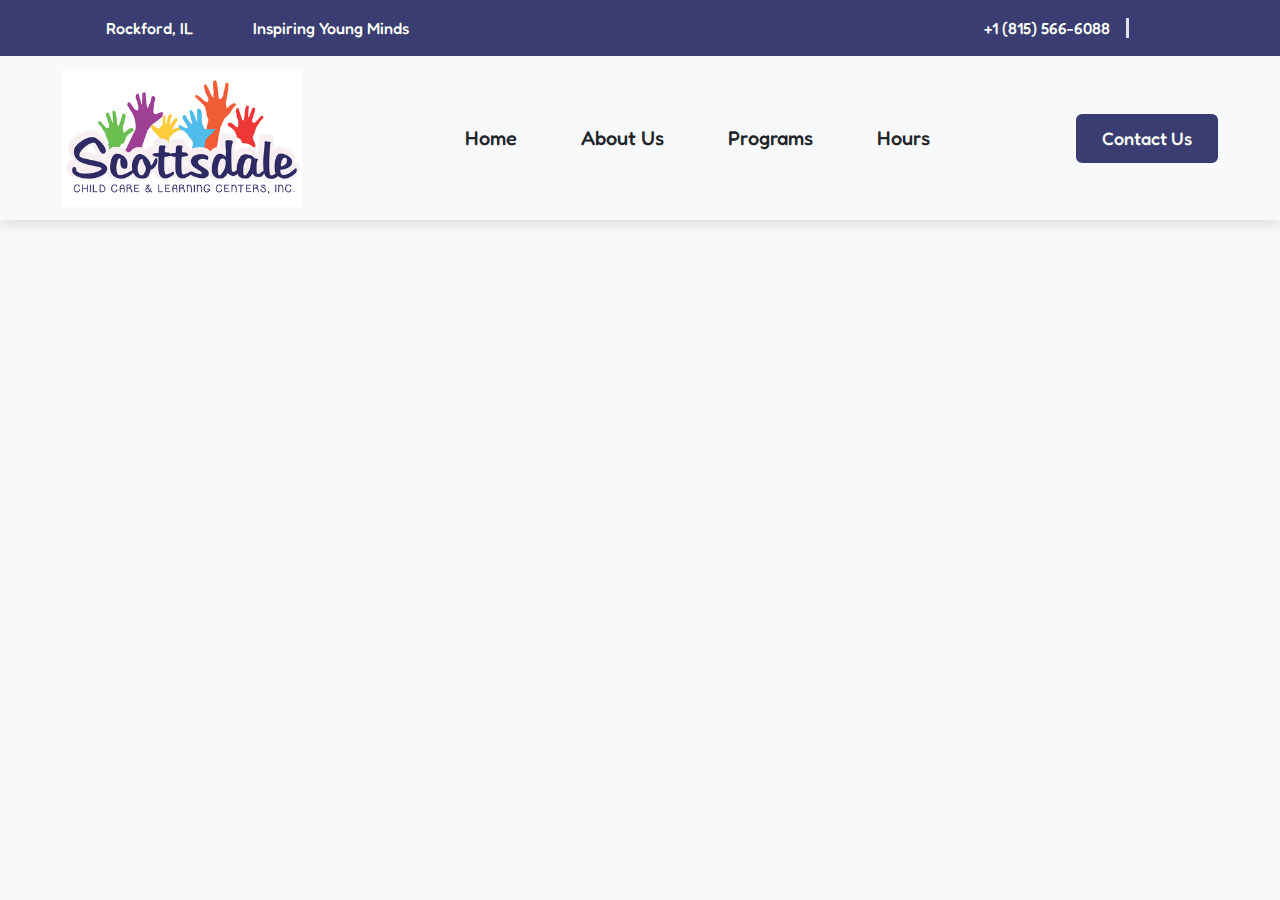
==== index.html @ 2182b949 "first-commit" ====
<!DOCTYPE html>
<html lang="en">

<head>
    <meta charset="UTF-8">
    <meta http-equiv="X-UA-Compatible" content="IE=edge">
    <meta name="viewport" content="width=device-width, initial-scale=1.0">
    <title>Day Care in Rockfork IL | Little Lifechangers Learning Center</title>

    <meta name="description" content="">
    <meta name="keywords" content="">
    <!-- CSS -->
    <link rel="stylesheet" href="/css/index.min.css">

    <link rel="stylesheet" href="https://cdnjs.cloudflare.com/ajax/libs/font-awesome/6.2.1/css/all.min.css"
        integrity="sha512-MV7K8+y+gLIBoVD59lQIYicR65iaqukzvf/nwasF0nqhPay5w/9lJmVM2hMDcnK1OnMGCdVK+iQrJ7lzPJQd1w=="
        crossorigin="anonymous" referrerpolicy="no-referrer">

    <link rel="apple-touch-icon" sizes="180x180" href="/img/apple-touch-icon.png">
    <link rel="icon" type="image/png" sizes="32x32" href="/img/favicon-32x32.png">
    <link rel="icon" type="image/png" sizes="16x16" href="/img/favicon-16x16.png">
    <link rel="manifest" href="/img/site.webmanifest">
</head>

<body>
    <section class="nav-hero">
        <!-- Top of the navbar -->
        <div class="bg-primary top-information">
            <div class="container py-3 d-flex justify-content-between">
                <div class="d-flex">
                    <p class="text-white fw-500 ms-4">
                        <a title="service areas" class="me-3 text-white pe-auto"
                            href="/rockford-il-child-daycare-center.html"><i
                                class="fs-15 me-1 fa-solid fa-location-dot text-success"></i>
                            Rockford, IL
                        </a>
                    </p>
                    <p class="text-white fw-500 ms-4 d-md-block d-none">
                        <i class="fa-solid fa-children text-success me-1"></i> Inspiring Young Minds
                    </p>
                </div>

                <div>
                    <a href="tel:+1 (815) 566-6088" title="phone number"
                        class="text-white fw-500 pe-3 border-end border-3"><i
                            class="fs-15 fa-solid fa-phone text-success me-1"></i> +1 (815) 566-6088</a>

                    <div class="d-md-inline d-none">
                        <a href="https://goo.gl/maps/15MCwPMjELmVUTCT7" title="google" class="text-white fw-500 ms-3"><i
                                class="fs-16 fa-brands fa-google text-white me-2"></i></a>

                        <a href="https://www.facebook.com/profile.php?id=100092369951116" title="facebook"
                            class="text-white fw-500"><i class="fs-16 fa-brands fa-facebook text-white me-2"></i></a>

                        <a href="https://www.instagram.com/leafreliefpnw/" title="instagram"
                            class="text-white fw-500"><i class="text-white fa-brands fa-instagram me-2"></i></a>
                    </div>
                </div>
            </div>
        </div>

        <nav class="navbar navbar-expand-lg bg-light">
            <div class="container">
                <a class="navbar-brand" href="/index.html"><img src="/img/logo.png" alt="logo"></a>
                <button class="navbar-toggler" type="button" data-bs-toggle="collapse"
                    data-bs-target="#navbarSupportedContent" aria-controls="navbarSupportedContent"
                    aria-expanded="false" aria-label="Toggle navigation">
                    <span class="navbar-toggler-icon"></span>
                </button>
                <div class="collapse navbar-collapse" id="navbarSupportedContent">
                    <ul class="navbar-nav mx-auto mb-2 mb-lg-0">
                        <li class="nav-item">
                            <a class="nav-link active" aria-current="page" href="/index.html">Home</a>
                        </li>

                        <li class="nav-item">
                            <a class="nav-link" aria-current="page" href="/about-us.html">About Us</a>
                        </li>

                        <li class="nav-item">
                            <a class="nav-link" aria-current="page" href="/programs.html">programs</a>
                        </li>

                        <li class="nav-item">
                            <a class="nav-link" aria-current="page" href="/hours-location.html">Hours</a>
                        </li>
                    </ul>
                    <a href="/contact.html" class="btn btn-primary fs-18 px-4">
                        Contact Us
                    </a>
                </div>
            </div>
        </nav>

    </section>


    <!-- Scripts -->
    <script src="https://code.jquery.com/jquery-3.6.1.min.js"
        integrity="sha256-o88AwQnZB+VDvE9tvIXrMQaPlFFSUTR+nldQm1LuPXQ=" crossorigin="anonymous"></script>


    <script src="/js/index.js"></script>
</body>

</html>
---- css/index.min.css ----
﻿@import"https://fonts.googleapis.com/css2?family=Poppins:wght@300;400;500;600;700&display=swap";@import"https://fonts.googleapis.com/css2?family=Fredoka:wght@300;400;500;600;700&display=swap";/*!
 * Bootstrap  v5.3.0-alpha3 (https://getbootstrap.com/)
 * Copyright 2011-2023 The Bootstrap Authors
 * Licensed under MIT (https://github.com/twbs/bootstrap/blob/main/LICENSE)
 */:root,[data-bs-theme=light]{--bs-blue: #0d6efd;--bs-indigo: #6610f2;--bs-purple: #6f42c1;--bs-pink: #d63384;--bs-red: #dc3545;--bs-orange: #fd7e14;--bs-yellow: #ffc107;--bs-green: #198754;--bs-teal: #20c997;--bs-cyan: #0dcaf0;--bs-black: #302c2c;--bs-white: #fcfef7;--bs-gray: #6c757d;--bs-gray-dark: #343a40;--bs-gray-100: #f8f9fa;--bs-gray-200: #e9ecef;--bs-gray-300: #dee2e6;--bs-gray-400: #ced4da;--bs-gray-500: #adb5bd;--bs-gray-600: #6c757d;--bs-gray-700: #495057;--bs-gray-800: #343a40;--bs-gray-900: #212529;--bs-primary: #393d72;--bs-secondary: #CCA715;--bs-success: #F0EDFF;--bs-info: #808080;--bs-warning: #6C6CA6;--bs-danger: #ff4d00;--bs-light: #f8f9fa;--bs-dark: #212529;--bs-primary-rgb: 57, 61, 114;--bs-secondary-rgb: 204, 167, 21;--bs-success-rgb: 240, 237, 255;--bs-info-rgb: 128, 128, 128;--bs-warning-rgb: 108, 108, 166;--bs-danger-rgb: 255, 77, 0;--bs-light-rgb: 248, 249, 250;--bs-dark-rgb: 33, 37, 41;--bs-primary-text-emphasis: #17182e;--bs-secondary-text-emphasis: #524308;--bs-success-text-emphasis: #605f66;--bs-info-text-emphasis: #333333;--bs-warning-text-emphasis: #2b2b42;--bs-danger-text-emphasis: #661f00;--bs-light-text-emphasis: #495057;--bs-dark-text-emphasis: #495057;--bs-primary-bg-subtle: #d7d8e3;--bs-secondary-bg-subtle: #f5edd0;--bs-success-bg-subtle: #fcfbff;--bs-info-bg-subtle: #e6e6e6;--bs-warning-bg-subtle: #e2e2ed;--bs-danger-bg-subtle: #ffdbcc;--bs-light-bg-subtle: #fafcf9;--bs-dark-bg-subtle: #ced4da;--bs-primary-border-subtle: #b0b1c7;--bs-secondary-border-subtle: #ebdca1;--bs-success-border-subtle: #f9f8ff;--bs-info-border-subtle: #cccccc;--bs-warning-border-subtle: #c4c4db;--bs-danger-border-subtle: #ffb899;--bs-light-border-subtle: #e9ecef;--bs-dark-border-subtle: #adb5bd;--bs-white-rgb: 252, 254, 247;--bs-black-rgb: 48, 44, 44;--bs-font-sans-serif: system-ui, -apple-system, "Segoe UI", Roboto, "Helvetica Neue", "Noto Sans", "Liberation Sans", Arial, sans-serif, "Apple Color Emoji", "Segoe UI Emoji", "Segoe UI Symbol", "Noto Color Emoji";--bs-font-monospace: SFMono-Regular, Menlo, Monaco, Consolas, "Liberation Mono", "Courier New", monospace;--bs-gradient: linear-gradient(180deg, rgba(252, 254, 247, 0.15), rgba(252, 254, 247, 0));--bs-body-font-family: var(--bs-font-sans-serif);--bs-body-font-size:1rem;--bs-body-font-weight: 400;--bs-body-line-height: 1.5;--bs-body-color: #212529;--bs-body-color-rgb: 33, 37, 41;--bs-body-bg: #fcfef7;--bs-body-bg-rgb: 252, 254, 247;--bs-emphasis-color: #302c2c;--bs-emphasis-color-rgb: 48, 44, 44;--bs-secondary-color: rgba(33, 37, 41, 0.75);--bs-secondary-color-rgb: 33, 37, 41;--bs-secondary-bg: #e9ecef;--bs-secondary-bg-rgb: 233, 236, 239;--bs-tertiary-color: rgba(33, 37, 41, 0.5);--bs-tertiary-color-rgb: 33, 37, 41;--bs-tertiary-bg: #f8f9fa;--bs-tertiary-bg-rgb: 248, 249, 250;--bs-link-color: #393d72;--bs-link-color-rgb: 57, 61, 114;--bs-link-decoration: underline;--bs-link-hover-color: #2e315b;--bs-link-hover-color-rgb: 46, 49, 91;--bs-code-color: #d63384;--bs-highlight-bg: #fff3cd;--bs-border-width: 1px;--bs-border-style: solid;--bs-border-color: #dee2e6;--bs-border-color-translucent: rgba(48, 44, 44, 0.175);--bs-border-radius: 0.375rem;--bs-border-radius-sm: 0.25rem;--bs-border-radius-lg: 0.5rem;--bs-border-radius-xl: 1rem;--bs-border-radius-xxl: 2rem;--bs-border-radius-2xl: var(--bs-border-radius-xxl);--bs-border-radius-pill: 50rem;--bs-box-shadow: 0 0.5rem 1rem rgba(48, 44, 44, 0.15);--bs-box-shadow-sm: 0 0.125rem 0.25rem rgba(48, 44, 44, 0.075);--bs-box-shadow-lg: 0 1rem 3rem rgba(48, 44, 44, 0.175);--bs-box-shadow-inset: inset 0 1px 2px rgba(48, 44, 44, 0.075);--bs-focus-ring-width: 0.25rem;--bs-focus-ring-opacity: 0.25;--bs-focus-ring-color: rgba(57, 61, 114, 0.25);--bs-form-valid-color: #F0EDFF;--bs-form-valid-border-color: #F0EDFF;--bs-form-invalid-color: #ff4d00;--bs-form-invalid-border-color: #ff4d00}[data-bs-theme=dark]{color-scheme:dark;--bs-body-color: #adb5bd;--bs-body-color-rgb: 173, 181, 189;--bs-body-bg: #212529;--bs-body-bg-rgb: 33, 37, 41;--bs-emphasis-color: #fcfef7;--bs-emphasis-color-rgb: 252, 254, 247;--bs-secondary-color: rgba(173, 181, 189, 0.75);--bs-secondary-color-rgb: 173, 181, 189;--bs-secondary-bg: #343a40;--bs-secondary-bg-rgb: 52, 58, 64;--bs-tertiary-color: rgba(173, 181, 189, 0.5);--bs-tertiary-color-rgb: 173, 181, 189;--bs-tertiary-bg: #2b3035;--bs-tertiary-bg-rgb: 43, 48, 53;--bs-primary-text-emphasis: #888baa;--bs-secondary-text-emphasis: #e0ca73;--bs-success-text-emphasis: #f6f4ff;--bs-info-text-emphasis: #b3b3b3;--bs-warning-text-emphasis: #a7a7ca;--bs-danger-text-emphasis: #ff9466;--bs-light-text-emphasis: #f8f9fa;--bs-dark-text-emphasis: #dee2e6;--bs-primary-bg-subtle: #0b0c17;--bs-secondary-bg-subtle: #292104;--bs-success-bg-subtle: #302f33;--bs-info-bg-subtle: #1a1a1a;--bs-warning-bg-subtle: #161621;--bs-danger-bg-subtle: #330f00;--bs-light-bg-subtle: #343a40;--bs-dark-bg-subtle: #323336;--bs-primary-border-subtle: #222544;--bs-secondary-border-subtle: #7a640d;--bs-success-border-subtle: #908e99;--bs-info-border-subtle: #4d4d4d;--bs-warning-border-subtle: #414164;--bs-danger-border-subtle: #992e00;--bs-light-border-subtle: #495057;--bs-dark-border-subtle: #343a40;--bs-link-color: #888baa;--bs-link-hover-color: #a0a2bb;--bs-link-color-rgb: 136, 139, 170;--bs-link-hover-color-rgb: 160, 162, 187;--bs-code-color: #e685b5;--bs-border-color: #495057;--bs-border-color-translucent: rgba(252, 254, 247, 0.15);--bs-form-valid-color: #75b798;--bs-form-valid-border-color: #75b798;--bs-form-invalid-color: #ea868f;--bs-form-invalid-border-color: #ea868f}*,*::before,*::after{box-sizing:border-box}@media(prefers-reduced-motion: no-preference){:root{scroll-behavior:smooth}}body{margin:0;font-family:var(--bs-body-font-family);font-size:var(--bs-body-font-size);font-weight:var(--bs-body-font-weight);line-height:var(--bs-body-line-height);color:var(--bs-body-color);text-align:var(--bs-body-text-align);background-color:var(--bs-body-bg);-webkit-text-size-adjust:100%;-webkit-tap-highlight-color:rgba(48,44,44,0)}hr{margin:1rem 0;color:inherit;border:0;border-top:var(--bs-border-width) solid;opacity:.25}h6,.h6,h5,.h5,h4,.h4,h3,.h3,h2,.h2,h1,.h1{margin-top:0;margin-bottom:.5rem;font-weight:500;line-height:1.2;color:var(--bs-heading-color, inherit)}h1,.h1{font-size:calc(1.375rem + 1.5vw)}@media(min-width: 1200px){h1,.h1{font-size:2.5rem}}h2,.h2{font-size:calc(1.325rem + 0.9vw)}@media(min-width: 1200px){h2,.h2{font-size:2rem}}h3,.h3{font-size:calc(1.3rem + 0.6vw)}@media(min-width: 1200px){h3,.h3{font-size:1.75rem}}h4,.h4{font-size:calc(1.275rem + 0.3vw)}@media(min-width: 1200px){h4,.h4{font-size:1.5rem}}h5,.h5{font-size:1.25rem}h6,.h6{font-size:1rem}p{margin-top:0;margin-bottom:1rem}abbr[title]{text-decoration:underline dotted;cursor:help;text-decoration-skip-ink:none}address{margin-bottom:1rem;font-style:normal;line-height:inherit}ol,ul{padding-left:2rem}ol,ul,dl{margin-top:0;margin-bottom:1rem}ol ol,ul ul,ol ul,ul ol{margin-bottom:0}dt{font-weight:700}dd{margin-bottom:.5rem;margin-left:0}blockquote{margin:0 0 1rem}b,strong{font-weight:bolder}small,.small{font-size:0.875em}mark,.mark{padding:.1875em;background-color:var(--bs-highlight-bg)}sub,sup{position:relative;font-size:0.75em;line-height:0;vertical-align:baseline}sub{bottom:-0.25em}sup{top:-0.5em}a{color:rgba(var(--bs-link-color-rgb), var(--bs-link-opacity, 1));text-decoration:underline}a:hover{--bs-link-color-rgb: var(--bs-link-hover-color-rgb)}a:not([href]):not([class]),a:not([href]):not([class]):hover{color:inherit;text-decoration:none}pre,code,kbd,samp{font-family:var(--bs-font-monospace);font-size:1em}pre{display:block;margin-top:0;margin-bottom:1rem;overflow:auto;font-size:0.875em}pre code{font-size:inherit;color:inherit;word-break:normal}code{font-size:0.875em;color:var(--bs-code-color);word-wrap:break-word}a>code{color:inherit}kbd{padding:.1875rem .375rem;font-size:0.875em;color:var(--bs-body-bg);background-color:var(--bs-body-color);border-radius:.25rem}kbd kbd{padding:0;font-size:1em}figure{margin:0 0 1rem}img,svg{vertical-align:middle}table{caption-side:bottom;border-collapse:collapse}caption{padding-top:.5rem;padding-bottom:.5rem;color:var(--bs-secondary-color);text-align:left}th{text-align:inherit;text-align:-webkit-match-parent}thead,tbody,tfoot,tr,td,th{border-color:inherit;border-style:solid;border-width:0}label{display:inline-block}button{border-radius:0}button:focus:not(:focus-visible){outline:0}input,button,select,optgroup,textarea{margin:0;font-family:inherit;font-size:inherit;line-height:inherit}button,select{text-transform:none}[role=button]{cursor:pointer}select{word-wrap:normal}select:disabled{opacity:1}[list]:not([type=date]):not([type=datetime-local]):not([type=month]):not([type=week]):not([type=time])::-webkit-calendar-picker-indicator{display:none !important}button,[type=button],[type=reset],[type=submit]{-webkit-appearance:button}button:not(:disabled),[type=button]:not(:disabled),[type=reset]:not(:disabled),[type=submit]:not(:disabled){cursor:pointer}::-moz-focus-inner{padding:0;border-style:none}textarea{resize:vertical}fieldset{min-width:0;padding:0;margin:0;border:0}legend{float:left;width:100%;padding:0;margin-bottom:.5rem;font-size:calc(1.275rem + 0.3vw);line-height:inherit}@media(min-width: 1200px){legend{font-size:1.5rem}}legend+*{clear:left}::-webkit-datetime-edit-fields-wrapper,::-webkit-datetime-edit-text,::-webkit-datetime-edit-minute,::-webkit-datetime-edit-hour-field,::-webkit-datetime-edit-day-field,::-webkit-datetime-edit-month-field,::-webkit-datetime-edit-year-field{padding:0}::-webkit-inner-spin-button{height:auto}[type=search]{outline-offset:-2px;-webkit-appearance:textfield}::-webkit-search-decoration{-webkit-appearance:none}::-webkit-color-swatch-wrapper{padding:0}::file-selector-button{font:inherit;-webkit-appearance:button}output{display:inline-block}iframe{border:0}summary{display:list-item;cursor:pointer}progress{vertical-align:baseline}[hidden]{display:none !important}.lead{font-size:1.25rem;font-weight:300}.display-1{font-size:calc(1.625rem + 4.5vw);font-weight:300;line-height:1.2}@media(min-width: 1200px){.display-1{font-size:5rem}}.display-2{font-size:calc(1.575rem + 3.9vw);font-weight:300;line-height:1.2}@media(min-width: 1200px){.display-2{font-size:4.5rem}}.display-3{font-size:calc(1.525rem + 3.3vw);font-weight:300;line-height:1.2}@media(min-width: 1200px){.display-3{font-size:4rem}}.display-4{font-size:calc(1.475rem + 2.7vw);font-weight:300;line-height:1.2}@media(min-width: 1200px){.display-4{font-size:3.5rem}}.display-5{font-size:calc(1.425rem + 2.1vw);font-weight:300;line-height:1.2}@media(min-width: 1200px){.display-5{font-size:3rem}}.display-6{font-size:calc(1.375rem + 1.5vw);font-weight:300;line-height:1.2}@media(min-width: 1200px){.display-6{font-size:2.5rem}}.list-unstyled{padding-left:0;list-style:none}.list-inline{padding-left:0;list-style:none}.list-inline-item{display:inline-block}.list-inline-item:not(:last-child){margin-right:.5rem}.initialism{font-size:0.875em;text-transform:uppercase}.blockquote{margin-bottom:1rem;font-size:1.25rem}.blockquote>:last-child{margin-bottom:0}.blockquote-footer{margin-top:-1rem;margin-bottom:1rem;font-size:0.875em;color:#6c757d}.blockquote-footer::before{content:"— "}.img-fluid{max-width:100%;height:auto}.img-thumbnail{padding:.25rem;background-color:var(--bs-body-bg);border:var(--bs-border-width) solid var(--bs-border-color);border-radius:var(--bs-border-radius);max-width:100%;height:auto}.figure{display:inline-block}.figure-img{margin-bottom:.5rem;line-height:1}.figure-caption{font-size:0.875em;color:var(--bs-secondary-color)}.container,.container-fluid,.container-xxl,.container-xl,.container-lg,.container-md,.container-sm{--bs-gutter-x: 1.5rem;--bs-gutter-y: 0;width:100%;padding-right:calc(var(--bs-gutter-x)*.5);padding-left:calc(var(--bs-gutter-x)*.5);margin-right:auto;margin-left:auto}@media(min-width: 576px){.container-sm,.container{max-width:540px}}@media(min-width: 768px){.container-md,.container-sm,.container{max-width:750px}}@media(min-width: 992px){.container-lg,.container-md,.container-sm,.container{max-width:960px}}@media(min-width: 1200px){.container-xl,.container-lg,.container-md,.container-sm,.container{max-width:1180px}}@media(min-width: 1400px){.container-xxl,.container-xl,.container-lg,.container-md,.container-sm,.container{max-width:1340px}}:root{--bs-breakpoint-xs: 0;--bs-breakpoint-sm: 576px;--bs-breakpoint-md: 768px;--bs-breakpoint-lg: 992px;--bs-breakpoint-xl: 1200px;--bs-breakpoint-xxl: 1400px}.row{--bs-gutter-x: 1.5rem;--bs-gutter-y: 0;display:flex;flex-wrap:wrap;margin-top:calc(-1*var(--bs-gutter-y));margin-right:calc(-0.5*var(--bs-gutter-x));margin-left:calc(-0.5*var(--bs-gutter-x))}.row>*{flex-shrink:0;width:100%;max-width:100%;padding-right:calc(var(--bs-gutter-x)*.5);padding-left:calc(var(--bs-gutter-x)*.5);margin-top:var(--bs-gutter-y)}.col{flex:1 0 0%}.row-cols-auto>*{flex:0 0 auto;width:auto}.row-cols-1>*{flex:0 0 auto;width:100%}.row-cols-2>*{flex:0 0 auto;width:50%}.row-cols-3>*{flex:0 0 auto;width:33.3333333333%}.row-cols-4>*{flex:0 0 auto;width:25%}.row-cols-5>*{flex:0 0 auto;width:20%}.row-cols-6>*{flex:0 0 auto;width:16.6666666667%}.col-auto{flex:0 0 auto;width:auto}.col-1{flex:0 0 auto;width:8.33333333%}.col-2{flex:0 0 auto;width:16.66666667%}.col-3{flex:0 0 auto;width:25%}.col-4{flex:0 0 auto;width:33.33333333%}.col-5{flex:0 0 auto;width:41.66666667%}.col-6{flex:0 0 auto;width:50%}.col-7{flex:0 0 auto;width:58.33333333%}.col-8{flex:0 0 auto;width:66.66666667%}.col-9{flex:0 0 auto;width:75%}.col-10{flex:0 0 auto;width:83.33333333%}.col-11{flex:0 0 auto;width:91.66666667%}.col-12{flex:0 0 auto;width:100%}.offset-1{margin-left:8.33333333%}.offset-2{margin-left:16.66666667%}.offset-3{margin-left:25%}.offset-4{margin-left:33.33333333%}.offset-5{margin-left:41.66666667%}.offset-6{margin-left:50%}.offset-7{margin-left:58.33333333%}.offset-8{margin-left:66.66666667%}.offset-9{margin-left:75%}.offset-10{margin-left:83.33333333%}.offset-11{margin-left:91.66666667%}.g-0,.gx-0{--bs-gutter-x: 0}.g-0,.gy-0{--bs-gutter-y: 0}.g-1,.gx-1{--bs-gutter-x: 0.25rem}.g-1,.gy-1{--bs-gutter-y: 0.25rem}.g-2,.gx-2{--bs-gutter-x: 0.5rem}.g-2,.gy-2{--bs-gutter-y: 0.5rem}.g-3,.gx-3{--bs-gutter-x: 1rem}.g-3,.gy-3{--bs-gutter-y: 1rem}.g-4,.gx-4{--bs-gutter-x: 1.5rem}.g-4,.gy-4{--bs-gutter-y: 1.5rem}.g-5,.gx-5{--bs-gutter-x: 3rem}.g-5,.gy-5{--bs-gutter-y: 3rem}@media(min-width: 576px){.col-sm{flex:1 0 0%}.row-cols-sm-auto>*{flex:0 0 auto;width:auto}.row-cols-sm-1>*{flex:0 0 auto;width:100%}.row-cols-sm-2>*{flex:0 0 auto;width:50%}.row-cols-sm-3>*{flex:0 0 auto;width:33.3333333333%}.row-cols-sm-4>*{flex:0 0 auto;width:25%}.row-cols-sm-5>*{flex:0 0 auto;width:20%}.row-cols-sm-6>*{flex:0 0 auto;width:16.6666666667%}.col-sm-auto{flex:0 0 auto;width:auto}.col-sm-1{flex:0 0 auto;width:8.33333333%}.col-sm-2{flex:0 0 auto;width:16.66666667%}.col-sm-3{flex:0 0 auto;width:25%}.col-sm-4{flex:0 0 auto;width:33.33333333%}.col-sm-5{flex:0 0 auto;width:41.66666667%}.col-sm-6{flex:0 0 auto;width:50%}.col-sm-7{flex:0 0 auto;width:58.33333333%}.col-sm-8{flex:0 0 auto;width:66.66666667%}.col-sm-9{flex:0 0 auto;width:75%}.col-sm-10{flex:0 0 auto;width:83.33333333%}.col-sm-11{flex:0 0 auto;width:91.66666667%}.col-sm-12{flex:0 0 auto;width:100%}.offset-sm-0{margin-left:0}.offset-sm-1{margin-left:8.33333333%}.offset-sm-2{margin-left:16.66666667%}.offset-sm-3{margin-left:25%}.offset-sm-4{margin-left:33.33333333%}.offset-sm-5{margin-left:41.66666667%}.offset-sm-6{margin-left:50%}.offset-sm-7{margin-left:58.33333333%}.offset-sm-8{margin-left:66.66666667%}.offset-sm-9{margin-left:75%}.offset-sm-10{margin-left:83.33333333%}.offset-sm-11{margin-left:91.66666667%}.g-sm-0,.gx-sm-0{--bs-gutter-x: 0}.g-sm-0,.gy-sm-0{--bs-gutter-y: 0}.g-sm-1,.gx-sm-1{--bs-gutter-x: 0.25rem}.g-sm-1,.gy-sm-1{--bs-gutter-y: 0.25rem}.g-sm-2,.gx-sm-2{--bs-gutter-x: 0.5rem}.g-sm-2,.gy-sm-2{--bs-gutter-y: 0.5rem}.g-sm-3,.gx-sm-3{--bs-gutter-x: 1rem}.g-sm-3,.gy-sm-3{--bs-gutter-y: 1rem}.g-sm-4,.gx-sm-4{--bs-gutter-x: 1.5rem}.g-sm-4,.gy-sm-4{--bs-gutter-y: 1.5rem}.g-sm-5,.gx-sm-5{--bs-gutter-x: 3rem}.g-sm-5,.gy-sm-5{--bs-gutter-y: 3rem}}@media(min-width: 768px){.col-md{flex:1 0 0%}.row-cols-md-auto>*{flex:0 0 auto;width:auto}.row-cols-md-1>*{flex:0 0 auto;width:100%}.row-cols-md-2>*{flex:0 0 auto;width:50%}.row-cols-md-3>*{flex:0 0 auto;width:33.3333333333%}.row-cols-md-4>*{flex:0 0 auto;width:25%}.row-cols-md-5>*{flex:0 0 auto;width:20%}.row-cols-md-6>*{flex:0 0 auto;width:16.6666666667%}.col-md-auto{flex:0 0 auto;width:auto}.col-md-1{flex:0 0 auto;width:8.33333333%}.col-md-2{flex:0 0 auto;width:16.66666667%}.col-md-3{flex:0 0 auto;width:25%}.col-md-4{flex:0 0 auto;width:33.33333333%}.col-md-5{flex:0 0 auto;width:41.66666667%}.col-md-6{flex:0 0 auto;width:50%}.col-md-7{flex:0 0 auto;width:58.33333333%}.col-md-8{flex:0 0 auto;width:66.66666667%}.col-md-9{flex:0 0 auto;width:75%}.col-md-10{flex:0 0 auto;width:83.33333333%}.col-md-11{flex:0 0 auto;width:91.66666667%}.col-md-12{flex:0 0 auto;width:100%}.offset-md-0{margin-left:0}.offset-md-1{margin-left:8.33333333%}.offset-md-2{margin-left:16.66666667%}.offset-md-3{margin-left:25%}.offset-md-4{margin-left:33.33333333%}.offset-md-5{margin-left:41.66666667%}.offset-md-6{margin-left:50%}.offset-md-7{margin-left:58.33333333%}.offset-md-8{margin-left:66.66666667%}.offset-md-9{margin-left:75%}.offset-md-10{margin-left:83.33333333%}.offset-md-11{margin-left:91.66666667%}.g-md-0,.gx-md-0{--bs-gutter-x: 0}.g-md-0,.gy-md-0{--bs-gutter-y: 0}.g-md-1,.gx-md-1{--bs-gutter-x: 0.25rem}.g-md-1,.gy-md-1{--bs-gutter-y: 0.25rem}.g-md-2,.gx-md-2{--bs-gutter-x: 0.5rem}.g-md-2,.gy-md-2{--bs-gutter-y: 0.5rem}.g-md-3,.gx-md-3{--bs-gutter-x: 1rem}.g-md-3,.gy-md-3{--bs-gutter-y: 1rem}.g-md-4,.gx-md-4{--bs-gutter-x: 1.5rem}.g-md-4,.gy-md-4{--bs-gutter-y: 1.5rem}.g-md-5,.gx-md-5{--bs-gutter-x: 3rem}.g-md-5,.gy-md-5{--bs-gutter-y: 3rem}}@media(min-width: 992px){.col-lg{flex:1 0 0%}.row-cols-lg-auto>*{flex:0 0 auto;width:auto}.row-cols-lg-1>*{flex:0 0 auto;width:100%}.row-cols-lg-2>*{flex:0 0 auto;width:50%}.row-cols-lg-3>*{flex:0 0 auto;width:33.3333333333%}.row-cols-lg-4>*{flex:0 0 auto;width:25%}.row-cols-lg-5>*{flex:0 0 auto;width:20%}.row-cols-lg-6>*{flex:0 0 auto;width:16.6666666667%}.col-lg-auto{flex:0 0 auto;width:auto}.col-lg-1{flex:0 0 auto;width:8.33333333%}.col-lg-2{flex:0 0 auto;width:16.66666667%}.col-lg-3{flex:0 0 auto;width:25%}.col-lg-4{flex:0 0 auto;width:33.33333333%}.col-lg-5{flex:0 0 auto;width:41.66666667%}.col-lg-6{flex:0 0 auto;width:50%}.col-lg-7{flex:0 0 auto;width:58.33333333%}.col-lg-8{flex:0 0 auto;width:66.66666667%}.col-lg-9{flex:0 0 auto;width:75%}.col-lg-10{flex:0 0 auto;width:83.33333333%}.col-lg-11{flex:0 0 auto;width:91.66666667%}.col-lg-12{flex:0 0 auto;width:100%}.offset-lg-0{margin-left:0}.offset-lg-1{margin-left:8.33333333%}.offset-lg-2{margin-left:16.66666667%}.offset-lg-3{margin-left:25%}.offset-lg-4{margin-left:33.33333333%}.offset-lg-5{margin-left:41.66666667%}.offset-lg-6{margin-left:50%}.offset-lg-7{margin-left:58.33333333%}.offset-lg-8{margin-left:66.66666667%}.offset-lg-9{margin-left:75%}.offset-lg-10{margin-left:83.33333333%}.offset-lg-11{margin-left:91.66666667%}.g-lg-0,.gx-lg-0{--bs-gutter-x: 0}.g-lg-0,.gy-lg-0{--bs-gutter-y: 0}.g-lg-1,.gx-lg-1{--bs-gutter-x: 0.25rem}.g-lg-1,.gy-lg-1{--bs-gutter-y: 0.25rem}.g-lg-2,.gx-lg-2{--bs-gutter-x: 0.5rem}.g-lg-2,.gy-lg-2{--bs-gutter-y: 0.5rem}.g-lg-3,.gx-lg-3{--bs-gutter-x: 1rem}.g-lg-3,.gy-lg-3{--bs-gutter-y: 1rem}.g-lg-4,.gx-lg-4{--bs-gutter-x: 1.5rem}.g-lg-4,.gy-lg-4{--bs-gutter-y: 1.5rem}.g-lg-5,.gx-lg-5{--bs-gutter-x: 3rem}.g-lg-5,.gy-lg-5{--bs-gutter-y: 3rem}}@media(min-width: 1200px){.col-xl{flex:1 0 0%}.row-cols-xl-auto>*{flex:0 0 auto;width:auto}.row-cols-xl-1>*{flex:0 0 auto;width:100%}.row-cols-xl-2>*{flex:0 0 auto;width:50%}.row-cols-xl-3>*{flex:0 0 auto;width:33.3333333333%}.row-cols-xl-4>*{flex:0 0 auto;width:25%}.row-cols-xl-5>*{flex:0 0 auto;width:20%}.row-cols-xl-6>*{flex:0 0 auto;width:16.6666666667%}.col-xl-auto{flex:0 0 auto;width:auto}.col-xl-1{flex:0 0 auto;width:8.33333333%}.col-xl-2{flex:0 0 auto;width:16.66666667%}.col-xl-3{flex:0 0 auto;width:25%}.col-xl-4{flex:0 0 auto;width:33.33333333%}.col-xl-5{flex:0 0 auto;width:41.66666667%}.col-xl-6{flex:0 0 auto;width:50%}.col-xl-7{flex:0 0 auto;width:58.33333333%}.col-xl-8{flex:0 0 auto;width:66.66666667%}.col-xl-9{flex:0 0 auto;width:75%}.col-xl-10{flex:0 0 auto;width:83.33333333%}.col-xl-11{flex:0 0 auto;width:91.66666667%}.col-xl-12{flex:0 0 auto;width:100%}.offset-xl-0{margin-left:0}.offset-xl-1{margin-left:8.33333333%}.offset-xl-2{margin-left:16.66666667%}.offset-xl-3{margin-left:25%}.offset-xl-4{margin-left:33.33333333%}.offset-xl-5{margin-left:41.66666667%}.offset-xl-6{margin-left:50%}.offset-xl-7{margin-left:58.33333333%}.offset-xl-8{margin-left:66.66666667%}.offset-xl-9{margin-left:75%}.offset-xl-10{margin-left:83.33333333%}.offset-xl-11{margin-left:91.66666667%}.g-xl-0,.gx-xl-0{--bs-gutter-x: 0}.g-xl-0,.gy-xl-0{--bs-gutter-y: 0}.g-xl-1,.gx-xl-1{--bs-gutter-x: 0.25rem}.g-xl-1,.gy-xl-1{--bs-gutter-y: 0.25rem}.g-xl-2,.gx-xl-2{--bs-gutter-x: 0.5rem}.g-xl-2,.gy-xl-2{--bs-gutter-y: 0.5rem}.g-xl-3,.gx-xl-3{--bs-gutter-x: 1rem}.g-xl-3,.gy-xl-3{--bs-gutter-y: 1rem}.g-xl-4,.gx-xl-4{--bs-gutter-x: 1.5rem}.g-xl-4,.gy-xl-4{--bs-gutter-y: 1.5rem}.g-xl-5,.gx-xl-5{--bs-gutter-x: 3rem}.g-xl-5,.gy-xl-5{--bs-gutter-y: 3rem}}@media(min-width: 1400px){.col-xxl{flex:1 0 0%}.row-cols-xxl-auto>*{flex:0 0 auto;width:auto}.row-cols-xxl-1>*{flex:0 0 auto;width:100%}.row-cols-xxl-2>*{flex:0 0 auto;width:50%}.row-cols-xxl-3>*{flex:0 0 auto;width:33.3333333333%}.row-cols-xxl-4>*{flex:0 0 auto;width:25%}.row-cols-xxl-5>*{flex:0 0 auto;width:20%}.row-cols-xxl-6>*{flex:0 0 auto;width:16.6666666667%}.col-xxl-auto{flex:0 0 auto;width:auto}.col-xxl-1{flex:0 0 auto;width:8.33333333%}.col-xxl-2{flex:0 0 auto;width:16.66666667%}.col-xxl-3{flex:0 0 auto;width:25%}.col-xxl-4{flex:0 0 auto;width:33.33333333%}.col-xxl-5{flex:0 0 auto;width:41.66666667%}.col-xxl-6{flex:0 0 auto;width:50%}.col-xxl-7{flex:0 0 auto;width:58.33333333%}.col-xxl-8{flex:0 0 auto;width:66.66666667%}.col-xxl-9{flex:0 0 auto;width:75%}.col-xxl-10{flex:0 0 auto;width:83.33333333%}.col-xxl-11{flex:0 0 auto;width:91.66666667%}.col-xxl-12{flex:0 0 auto;width:100%}.offset-xxl-0{margin-left:0}.offset-xxl-1{margin-left:8.33333333%}.offset-xxl-2{margin-left:16.66666667%}.offset-xxl-3{margin-left:25%}.offset-xxl-4{margin-left:33.33333333%}.offset-xxl-5{margin-left:41.66666667%}.offset-xxl-6{margin-left:50%}.offset-xxl-7{margin-left:58.33333333%}.offset-xxl-8{margin-left:66.66666667%}.offset-xxl-9{margin-left:75%}.offset-xxl-10{margin-left:83.33333333%}.offset-xxl-11{margin-left:91.66666667%}.g-xxl-0,.gx-xxl-0{--bs-gutter-x: 0}.g-xxl-0,.gy-xxl-0{--bs-gutter-y: 0}.g-xxl-1,.gx-xxl-1{--bs-gutter-x: 0.25rem}.g-xxl-1,.gy-xxl-1{--bs-gutter-y: 0.25rem}.g-xxl-2,.gx-xxl-2{--bs-gutter-x: 0.5rem}.g-xxl-2,.gy-xxl-2{--bs-gutter-y: 0.5rem}.g-xxl-3,.gx-xxl-3{--bs-gutter-x: 1rem}.g-xxl-3,.gy-xxl-3{--bs-gutter-y: 1rem}.g-xxl-4,.gx-xxl-4{--bs-gutter-x: 1.5rem}.g-xxl-4,.gy-xxl-4{--bs-gutter-y: 1.5rem}.g-xxl-5,.gx-xxl-5{--bs-gutter-x: 3rem}.g-xxl-5,.gy-xxl-5{--bs-gutter-y: 3rem}}.table{--bs-table-color: var(--bs-body-color);--bs-table-bg: transparent;--bs-table-border-color: var(--bs-border-color);--bs-table-accent-bg: transparent;--bs-table-striped-color: var(--bs-body-color);--bs-table-striped-bg: rgba(48, 44, 44, 0.05);--bs-table-active-color: var(--bs-body-color);--bs-table-active-bg: rgba(48, 44, 44, 0.1);--bs-table-hover-color: var(--bs-body-color);--bs-table-hover-bg: rgba(48, 44, 44, 0.075);width:100%;margin-bottom:1rem;color:var(--bs-table-color);vertical-align:top;border-color:var(--bs-table-border-color)}.table>:not(caption)>*>*{padding:.5rem .5rem;background-color:var(--bs-table-bg);border-bottom-width:var(--bs-border-width);box-shadow:inset 0 0 0 9999px var(--bs-table-accent-bg)}.table>tbody{vertical-align:inherit}.table>thead{vertical-align:bottom}.table-group-divider{border-top:calc(var(--bs-border-width) * 2) solid currentcolor}.caption-top{caption-side:top}.table-sm>:not(caption)>*>*{padding:.25rem .25rem}.table-bordered>:not(caption)>*{border-width:var(--bs-border-width) 0}.table-bordered>:not(caption)>*>*{border-width:0 var(--bs-border-width)}.table-borderless>:not(caption)>*>*{border-bottom-width:0}.table-borderless>:not(:first-child){border-top-width:0}.table-striped>tbody>tr:nth-of-type(odd)>*{--bs-table-accent-bg: var(--bs-table-striped-bg);color:var(--bs-table-striped-color)}.table-striped-columns>:not(caption)>tr>:nth-child(even){--bs-table-accent-bg: var(--bs-table-striped-bg);color:var(--bs-table-striped-color)}.table-active{--bs-table-accent-bg: var(--bs-table-active-bg);color:var(--bs-table-active-color)}.table-hover>tbody>tr:hover>*{--bs-table-accent-bg: var(--bs-table-hover-bg);color:var(--bs-table-hover-color)}.table-primary{--bs-table-color: #302c2c;--bs-table-bg: #d7d8e3;--bs-table-border-color: #c6c7d1;--bs-table-striped-bg: #cfcfda;--bs-table-striped-color: #302c2c;--bs-table-active-bg: #c6c7d1;--bs-table-active-color: #302c2c;--bs-table-hover-bg: #cacbd5;--bs-table-hover-color: #302c2c;color:var(--bs-table-color);border-color:var(--bs-table-border-color)}.table-secondary{--bs-table-color: #302c2c;--bs-table-bg: #f5edd0;--bs-table-border-color: #e1dac0;--bs-table-striped-bg: #ebe3c8;--bs-table-striped-color: #302c2c;--bs-table-active-bg: #e1dac0;--bs-table-active-color: #302c2c;--bs-table-hover-bg: #e6dfc4;--bs-table-hover-color: #302c2c;color:var(--bs-table-color);border-color:var(--bs-table-border-color)}.table-success{--bs-table-color: #302c2c;--bs-table-bg: #fcfbff;--bs-table-border-color: #e8e6ea;--bs-table-striped-bg: #f2f1f4;--bs-table-striped-color: #302c2c;--bs-table-active-bg: #e8e6ea;--bs-table-active-color: #302c2c;--bs-table-hover-bg: #edebef;--bs-table-hover-color: #302c2c;color:var(--bs-table-color);border-color:var(--bs-table-border-color)}.table-info{--bs-table-color: #302c2c;--bs-table-bg: #e6e6e6;--bs-table-border-color: #d4d3d3;--bs-table-striped-bg: #dddddd;--bs-table-striped-color: #302c2c;--bs-table-active-bg: #d4d3d3;--bs-table-active-color: #302c2c;--bs-table-hover-bg: #d8d8d8;--bs-table-hover-color: #302c2c;color:var(--bs-table-color);border-color:var(--bs-table-border-color)}.table-warning{--bs-table-color: #302c2c;--bs-table-bg: #e2e2ed;--bs-table-border-color: #d0d0da;--bs-table-striped-bg: #d9d9e3;--bs-table-striped-color: #302c2c;--bs-table-active-bg: #d0d0da;--bs-table-active-color: #302c2c;--bs-table-hover-bg: #d5d4df;--bs-table-hover-color: #302c2c;color:var(--bs-table-color);border-color:var(--bs-table-border-color)}.table-danger{--bs-table-color: #302c2c;--bs-table-bg: #ffdbcc;--bs-table-border-color: #eacabc;--bs-table-striped-bg: #f5d2c4;--bs-table-striped-color: #302c2c;--bs-table-active-bg: #eacabc;--bs-table-active-color: #302c2c;--bs-table-hover-bg: #efcec0;--bs-table-hover-color: #302c2c;color:var(--bs-table-color);border-color:var(--bs-table-border-color)}.table-light{--bs-table-color: #302c2c;--bs-table-bg: #f8f9fa;--bs-table-border-color: #e4e5e5;--bs-table-striped-bg: #eeeff0;--bs-table-striped-color: #302c2c;--bs-table-active-bg: #e4e5e5;--bs-table-active-color: #302c2c;--bs-table-hover-bg: #e9eaeb;--bs-table-hover-color: #302c2c;color:var(--bs-table-color);border-color:var(--bs-table-border-color)}.table-dark{--bs-table-color: #fcfef7;--bs-table-bg: #212529;--bs-table-border-color: #373b3e;--bs-table-striped-bg: #2c3033;--bs-table-striped-color: #fcfef7;--bs-table-active-bg: #373b3e;--bs-table-active-color: #fcfef7;--bs-table-hover-bg: #313538;--bs-table-hover-color: #fcfef7;color:var(--bs-table-color);border-color:var(--bs-table-border-color)}.table-responsive{overflow-x:auto;-webkit-overflow-scrolling:touch}@media(max-width: 575.98px){.table-responsive-sm{overflow-x:auto;-webkit-overflow-scrolling:touch}}@media(max-width: 767.98px){.table-responsive-md{overflow-x:auto;-webkit-overflow-scrolling:touch}}@media(max-width: 991.98px){.table-responsive-lg{overflow-x:auto;-webkit-overflow-scrolling:touch}}@media(max-width: 1199.98px){.table-responsive-xl{overflow-x:auto;-webkit-overflow-scrolling:touch}}@media(max-width: 1399.98px){.table-responsive-xxl{overflow-x:auto;-webkit-overflow-scrolling:touch}}.form-label{margin-bottom:.5rem}.col-form-label{padding-top:calc(0.375rem + var(--bs-border-width));padding-bottom:calc(0.375rem + var(--bs-border-width));margin-bottom:0;font-size:inherit;line-height:1.5}.col-form-label-lg{padding-top:calc(0.5rem + var(--bs-border-width));padding-bottom:calc(0.5rem + var(--bs-border-width));font-size:1.25rem}.col-form-label-sm{padding-top:calc(0.25rem + var(--bs-border-width));padding-bottom:calc(0.25rem + var(--bs-border-width));font-size:0.875rem}.form-text{margin-top:.25rem;font-size:0.875em;color:var(--bs-secondary-color)}.form-control{display:block;width:100%;padding:.375rem .75rem;font-size:1rem;font-weight:400;line-height:1.5;color:var(--bs-body-color);background-color:var(--bs-body-bg);background-clip:padding-box;border:var(--bs-border-width) solid var(--bs-border-color);appearance:none;border-radius:var(--bs-border-radius);transition:border-color .15s ease-in-out,box-shadow .15s ease-in-out}@media(prefers-reduced-motion: reduce){.form-control{transition:none}}.form-control[type=file]{overflow:hidden}.form-control[type=file]:not(:disabled):not([readonly]){cursor:pointer}.form-control:focus{color:var(--bs-body-color);background-color:var(--bs-body-bg);border-color:#9c9eb9;outline:0;box-shadow:0 0 0 .25rem rgba(57,61,114,.25)}.form-control::-webkit-date-and-time-value{min-width:85px;height:1.5em;margin:0}.form-control::-webkit-datetime-edit{display:block;padding:0}.form-control::placeholder{color:var(--bs-secondary-color);opacity:1}.form-control:disabled{background-color:var(--bs-secondary-bg);opacity:1}.form-control::file-selector-button{padding:.375rem .75rem;margin:-0.375rem -0.75rem;margin-inline-end:.75rem;color:var(--bs-body-color);background-color:var(--bs-tertiary-bg);pointer-events:none;border-color:inherit;border-style:solid;border-width:0;border-inline-end-width:var(--bs-border-width);border-radius:0;transition:color .15s ease-in-out,background-color .15s ease-in-out,border-color .15s ease-in-out,box-shadow .15s ease-in-out}@media(prefers-reduced-motion: reduce){.form-control::file-selector-button{transition:none}}.form-control:hover:not(:disabled):not([readonly])::file-selector-button{background-color:var(--bs-secondary-bg)}.form-control-plaintext{display:block;width:100%;padding:.375rem 0;margin-bottom:0;line-height:1.5;color:var(--bs-body-color);background-color:rgba(0,0,0,0);border:solid rgba(0,0,0,0);border-width:var(--bs-border-width) 0}.form-control-plaintext:focus{outline:0}.form-control-plaintext.form-control-sm,.form-control-plaintext.form-control-lg{padding-right:0;padding-left:0}.form-control-sm{min-height:calc(1.5em + 0.5rem + calc(var(--bs-border-width) * 2));padding:.25rem .5rem;font-size:0.875rem;border-radius:var(--bs-border-radius-sm)}.form-control-sm::file-selector-button{padding:.25rem .5rem;margin:-0.25rem -0.5rem;margin-inline-end:.5rem}.form-control-lg{min-height:calc(1.5em + 1rem + calc(var(--bs-border-width) * 2));padding:.5rem 1rem;font-size:1.25rem;border-radius:var(--bs-border-radius-lg)}.form-control-lg::file-selector-button{padding:.5rem 1rem;margin:-0.5rem -1rem;margin-inline-end:1rem}textarea.form-control{min-height:calc(1.5em + 0.75rem + calc(var(--bs-border-width) * 2))}textarea.form-control-sm{min-height:calc(1.5em + 0.5rem + calc(var(--bs-border-width) * 2))}textarea.form-control-lg{min-height:calc(1.5em + 1rem + calc(var(--bs-border-width) * 2))}.form-control-color{width:3rem;height:calc(1.5em + 0.75rem + calc(var(--bs-border-width) * 2));padding:.375rem}.form-control-color:not(:disabled):not([readonly]){cursor:pointer}.form-control-color::-moz-color-swatch{border:0 !important;border-radius:var(--bs-border-radius)}.form-control-color::-webkit-color-swatch{border:0 !important;border-radius:var(--bs-border-radius)}.form-control-color.form-control-sm{height:calc(1.5em + 0.5rem + calc(var(--bs-border-width) * 2))}.form-control-color.form-control-lg{height:calc(1.5em + 1rem + calc(var(--bs-border-width) * 2))}.form-select{--bs-form-select-bg-img: url("data:image/svg+xml,%3csvg xmlns='http://www.w3.org/2000/svg' viewBox='0 0 16 16'%3e%3cpath fill='none' stroke='%23343a40' stroke-linecap='round' stroke-linejoin='round' stroke-width='2' d='m2 5 6 6 6-6'/%3e%3c/svg%3e");display:block;width:100%;padding:.375rem 2.25rem .375rem .75rem;font-size:1rem;font-weight:400;line-height:1.5;color:var(--bs-body-color);background-color:var(--bs-body-bg);background-image:var(--bs-form-select-bg-img),var(--bs-form-select-bg-icon, none);background-repeat:no-repeat;background-position:right .75rem center;background-size:16px 12px;border:var(--bs-border-width) solid var(--bs-border-color);border-radius:var(--bs-border-radius);transition:border-color .15s ease-in-out,box-shadow .15s ease-in-out;appearance:none}@media(prefers-reduced-motion: reduce){.form-select{transition:none}}.form-select:focus{border-color:#9c9eb9;outline:0;box-shadow:0 0 0 .25rem rgba(57,61,114,.25)}.form-select[multiple],.form-select[size]:not([size="1"]){padding-right:.75rem;background-image:none}.form-select:disabled{background-color:var(--bs-secondary-bg)}.form-select:-moz-focusring{color:rgba(0,0,0,0);text-shadow:0 0 0 var(--bs-body-color)}.form-select-sm{padding-top:.25rem;padding-bottom:.25rem;padding-left:.5rem;font-size:0.875rem;border-radius:var(--bs-border-radius-sm)}.form-select-lg{padding-top:.5rem;padding-bottom:.5rem;padding-left:1rem;font-size:1.25rem;border-radius:var(--bs-border-radius-lg)}[data-bs-theme=dark] .form-select{--bs-form-select-bg-img: url("data:image/svg+xml,%3csvg xmlns='http://www.w3.org/2000/svg' viewBox='0 0 16 16'%3e%3cpath fill='none' stroke='%23adb5bd' stroke-linecap='round' stroke-linejoin='round' stroke-width='2' d='m2 5 6 6 6-6'/%3e%3c/svg%3e")}.form-check{display:block;min-height:1.5rem;padding-left:1.5em;margin-bottom:.125rem}.form-check .form-check-input{float:left;margin-left:-1.5em}.form-check-reverse{padding-right:1.5em;padding-left:0;text-align:right}.form-check-reverse .form-check-input{float:right;margin-right:-1.5em;margin-left:0}.form-check-input{--bs-form-check-bg: var(--bs-body-bg);width:1em;height:1em;margin-top:.25em;vertical-align:top;background-color:var(--bs-form-check-bg);background-image:var(--bs-form-check-bg-image);background-repeat:no-repeat;background-position:center;background-size:contain;border:var(--bs-border-width) solid var(--bs-border-color);appearance:none;print-color-adjust:exact}.form-check-input[type=checkbox]{border-radius:.25em}.form-check-input[type=radio]{border-radius:50%}.form-check-input:active{filter:brightness(90%)}.form-check-input:focus{border-color:#9c9eb9;outline:0;box-shadow:0 0 0 .25rem rgba(57,61,114,.25)}.form-check-input:checked{background-color:#393d72;border-color:#393d72}.form-check-input:checked[type=checkbox]{--bs-form-check-bg-image: url("data:image/svg+xml,%3csvg xmlns='http://www.w3.org/2000/svg' viewBox='0 0 20 20'%3e%3cpath fill='none' stroke='%23fcfef7' stroke-linecap='round' stroke-linejoin='round' stroke-width='3' d='m6 10 3 3 6-6'/%3e%3c/svg%3e")}.form-check-input:checked[type=radio]{--bs-form-check-bg-image: url("data:image/svg+xml,%3csvg xmlns='http://www.w3.org/2000/svg' viewBox='-4 -4 8 8'%3e%3ccircle r='2' fill='%23fcfef7'/%3e%3c/svg%3e")}.form-check-input[type=checkbox]:indeterminate{background-color:#393d72;border-color:#393d72;--bs-form-check-bg-image: url("data:image/svg+xml,%3csvg xmlns='http://www.w3.org/2000/svg' viewBox='0 0 20 20'%3e%3cpath fill='none' stroke='%23fcfef7' stroke-linecap='round' stroke-linejoin='round' stroke-width='3' d='M6 10h8'/%3e%3c/svg%3e")}.form-check-input:disabled{pointer-events:none;filter:none;opacity:.5}.form-check-input[disabled]~.form-check-label,.form-check-input:disabled~.form-check-label{cursor:default;opacity:.5}.form-switch{padding-left:2.5em}.form-switch .form-check-input{--bs-form-switch-bg: url("data:image/svg+xml,%3csvg xmlns='http://www.w3.org/2000/svg' viewBox='-4 -4 8 8'%3e%3ccircle r='3' fill='rgba%2848, 44, 44, 0.25%29'/%3e%3c/svg%3e");width:2em;margin-left:-2.5em;background-image:var(--bs-form-switch-bg);background-position:left center;border-radius:2em;transition:background-position .15s ease-in-out}@media(prefers-reduced-motion: reduce){.form-switch .form-check-input{transition:none}}.form-switch .form-check-input:focus{--bs-form-switch-bg: url("data:image/svg+xml,%3csvg xmlns='http://www.w3.org/2000/svg' viewBox='-4 -4 8 8'%3e%3ccircle r='3' fill='%239c9eb9'/%3e%3c/svg%3e")}.form-switch .form-check-input:checked{background-position:right center;--bs-form-switch-bg: url("data:image/svg+xml,%3csvg xmlns='http://www.w3.org/2000/svg' viewBox='-4 -4 8 8'%3e%3ccircle r='3' fill='%23fcfef7'/%3e%3c/svg%3e")}.form-switch.form-check-reverse{padding-right:2.5em;padding-left:0}.form-switch.form-check-reverse .form-check-input{margin-right:-2.5em;margin-left:0}.form-check-inline{display:inline-block;margin-right:1rem}.btn-check{position:absolute;clip:rect(0, 0, 0, 0);pointer-events:none}.btn-check[disabled]+.btn,.btn-check:disabled+.btn{pointer-events:none;filter:none;opacity:.65}[data-bs-theme=dark] .form-switch .form-check-input:not(:checked):not(:focus){--bs-form-switch-bg: url("data:image/svg+xml,%3csvg xmlns='http://www.w3.org/2000/svg' viewBox='-4 -4 8 8'%3e%3ccircle r='3' fill='rgba%28252, 254, 247, 0.25%29'/%3e%3c/svg%3e")}.form-range{width:100%;height:1.5rem;padding:0;background-color:rgba(0,0,0,0);appearance:none}.form-range:focus{outline:0}.form-range:focus::-webkit-slider-thumb{box-shadow:0 0 0 1px #fcfef7,0 0 0 .25rem rgba(57,61,114,.25)}.form-range:focus::-moz-range-thumb{box-shadow:0 0 0 1px #fcfef7,0 0 0 .25rem rgba(57,61,114,.25)}.form-range::-moz-focus-outer{border:0}.form-range::-webkit-slider-thumb{width:1rem;height:1rem;margin-top:-0.25rem;background-color:#393d72;border:0;border-radius:1rem;transition:background-color .15s ease-in-out,border-color .15s ease-in-out,box-shadow .15s ease-in-out;appearance:none}@media(prefers-reduced-motion: reduce){.form-range::-webkit-slider-thumb{transition:none}}.form-range::-webkit-slider-thumb:active{background-color:#c4c5d5}.form-range::-webkit-slider-runnable-track{width:100%;height:.5rem;color:rgba(0,0,0,0);cursor:pointer;background-color:var(--bs-tertiary-bg);border-color:rgba(0,0,0,0);border-radius:1rem}.form-range::-moz-range-thumb{width:1rem;height:1rem;background-color:#393d72;border:0;border-radius:1rem;transition:background-color .15s ease-in-out,border-color .15s ease-in-out,box-shadow .15s ease-in-out;appearance:none}@media(prefers-reduced-motion: reduce){.form-range::-moz-range-thumb{transition:none}}.form-range::-moz-range-thumb:active{background-color:#c4c5d5}.form-range::-moz-range-track{width:100%;height:.5rem;color:rgba(0,0,0,0);cursor:pointer;background-color:var(--bs-tertiary-bg);border-color:rgba(0,0,0,0);border-radius:1rem}.form-range:disabled{pointer-events:none}.form-range:disabled::-webkit-slider-thumb{background-color:var(--bs-secondary-color)}.form-range:disabled::-moz-range-thumb{background-color:var(--bs-secondary-color)}.form-floating{position:relative}.form-floating>.form-control,.form-floating>.form-control-plaintext,.form-floating>.form-select{height:calc(3.5rem + calc(var(--bs-border-width) * 2));line-height:1.25}.form-floating>label{position:absolute;top:0;left:0;z-index:2;height:100%;padding:1rem .75rem;overflow:hidden;text-align:start;text-overflow:ellipsis;white-space:nowrap;pointer-events:none;border:var(--bs-border-width) solid rgba(0,0,0,0);transform-origin:0 0;transition:opacity .1s ease-in-out,transform .1s ease-in-out}@media(prefers-reduced-motion: reduce){.form-floating>label{transition:none}}.form-floating>.form-control,.form-floating>.form-control-plaintext{padding:1rem .75rem}.form-floating>.form-control::placeholder,.form-floating>.form-control-plaintext::placeholder{color:rgba(0,0,0,0)}.form-floating>.form-control:focus,.form-floating>.form-control:not(:placeholder-shown),.form-floating>.form-control-plaintext:focus,.form-floating>.form-control-plaintext:not(:placeholder-shown){padding-top:1.625rem;padding-bottom:.625rem}.form-floating>.form-control:-webkit-autofill,.form-floating>.form-control-plaintext:-webkit-autofill{padding-top:1.625rem;padding-bottom:.625rem}.form-floating>.form-select{padding-top:1.625rem;padding-bottom:.625rem}.form-floating>.form-control:focus~label,.form-floating>.form-control:not(:placeholder-shown)~label,.form-floating>.form-control-plaintext~label,.form-floating>.form-select~label{color:rgba(var(--bs-body-color-rgb), 0.65);transform:scale(0.85) translateY(-0.5rem) translateX(0.15rem)}.form-floating>.form-control:focus~label::after,.form-floating>.form-control:not(:placeholder-shown)~label::after,.form-floating>.form-control-plaintext~label::after,.form-floating>.form-select~label::after{position:absolute;inset:1rem .375rem;z-index:-1;height:1.5em;content:"";background-color:var(--bs-body-bg);border-radius:var(--bs-border-radius)}.form-floating>.form-control:-webkit-autofill~label{color:rgba(var(--bs-body-color-rgb), 0.65);transform:scale(0.85) translateY(-0.5rem) translateX(0.15rem)}.form-floating>.form-control-plaintext~label{border-width:var(--bs-border-width) 0}.form-floating>:disabled~label{color:#6c757d}.form-floating>:disabled~label::after{background-color:var(--bs-secondary-bg)}.input-group{position:relative;display:flex;flex-wrap:wrap;align-items:stretch;width:100%}.input-group>.form-control,.input-group>.form-select,.input-group>.form-floating{position:relative;flex:1 1 auto;width:1%;min-width:0}.input-group>.form-control:focus,.input-group>.form-select:focus,.input-group>.form-floating:focus-within{z-index:5}.input-group .btn{position:relative;z-index:2}.input-group .btn:focus{z-index:5}.input-group-text{display:flex;align-items:center;padding:.375rem .75rem;font-size:1rem;font-weight:400;line-height:1.5;color:var(--bs-body-color);text-align:center;white-space:nowrap;background-color:var(--bs-tertiary-bg);border:var(--bs-border-width) solid var(--bs-border-color);border-radius:var(--bs-border-radius)}.input-group-lg>.form-control,.input-group-lg>.form-select,.input-group-lg>.input-group-text,.input-group-lg>.btn{padding:.5rem 1rem;font-size:1.25rem;border-radius:var(--bs-border-radius-lg)}.input-group-sm>.form-control,.input-group-sm>.form-select,.input-group-sm>.input-group-text,.input-group-sm>.btn{padding:.25rem .5rem;font-size:0.875rem;border-radius:var(--bs-border-radius-sm)}.input-group-lg>.form-select,.input-group-sm>.form-select{padding-right:3rem}.input-group:not(.has-validation)>:not(:last-child):not(.dropdown-toggle):not(.dropdown-menu):not(.form-floating),.input-group:not(.has-validation)>.dropdown-toggle:nth-last-child(n+3),.input-group:not(.has-validation)>.form-floating:not(:last-child)>.form-control,.input-group:not(.has-validation)>.form-floating:not(:last-child)>.form-select{border-top-right-radius:0;border-bottom-right-radius:0}.input-group.has-validation>:nth-last-child(n+3):not(.dropdown-toggle):not(.dropdown-menu):not(.form-floating),.input-group.has-validation>.dropdown-toggle:nth-last-child(n+4),.input-group.has-validation>.form-floating:nth-last-child(n+3)>.form-control,.input-group.has-validation>.form-floating:nth-last-child(n+3)>.form-select{border-top-right-radius:0;border-bottom-right-radius:0}.input-group>:not(:first-child):not(.dropdown-menu):not(.valid-tooltip):not(.valid-feedback):not(.invalid-tooltip):not(.invalid-feedback){margin-left:calc(var(--bs-border-width) * -1);border-top-left-radius:0;border-bottom-left-radius:0}.input-group>.form-floating:not(:first-child)>.form-control,.input-group>.form-floating:not(:first-child)>.form-select{border-top-left-radius:0;border-bottom-left-radius:0}.valid-feedback{display:none;width:100%;margin-top:.25rem;font-size:0.875em;color:var(--bs-form-valid-color)}.valid-tooltip{position:absolute;top:100%;z-index:5;display:none;max-width:100%;padding:.25rem .5rem;margin-top:.1rem;font-size:0.875rem;color:#fff;background-color:var(--bs-success);border-radius:var(--bs-border-radius)}.was-validated :valid~.valid-feedback,.was-validated :valid~.valid-tooltip,.is-valid~.valid-feedback,.is-valid~.valid-tooltip{display:block}.was-validated .form-control:valid,.form-control.is-valid{border-color:var(--bs-form-valid-border-color);padding-right:calc(1.5em + 0.75rem);background-image:url("data:image/svg+xml,%3csvg xmlns='http://www.w3.org/2000/svg' viewBox='0 0 8 8'%3e%3cpath fill='%23F0EDFF' d='M2.3 6.73.6 4.53c-.4-1.04.46-1.4 1.1-.8l1.1 1.4 3.4-3.8c.6-.63 1.6-.27 1.2.7l-4 4.6c-.43.5-.8.4-1.1.1z'/%3e%3c/svg%3e");background-repeat:no-repeat;background-position:right calc(0.375em + 0.1875rem) center;background-size:calc(0.75em + 0.375rem) calc(0.75em + 0.375rem)}.was-validated .form-control:valid:focus,.form-control.is-valid:focus{border-color:var(--bs-form-valid-border-color);box-shadow:0 0 0 .25rem rgba(var(--bs-success-rgb), 0.25)}.was-validated textarea.form-control:valid,textarea.form-control.is-valid{padding-right:calc(1.5em + 0.75rem);background-position:top calc(0.375em + 0.1875rem) right calc(0.375em + 0.1875rem)}.was-validated .form-select:valid,.form-select.is-valid{border-color:var(--bs-form-valid-border-color)}.was-validated .form-select:valid:not([multiple]):not([size]),.was-validated .form-select:valid:not([multiple])[size="1"],.form-select.is-valid:not([multiple]):not([size]),.form-select.is-valid:not([multiple])[size="1"]{--bs-form-select-bg-icon: url("data:image/svg+xml,%3csvg xmlns='http://www.w3.org/2000/svg' viewBox='0 0 8 8'%3e%3cpath fill='%23F0EDFF' d='M2.3 6.73.6 4.53c-.4-1.04.46-1.4 1.1-.8l1.1 1.4 3.4-3.8c.6-.63 1.6-.27 1.2.7l-4 4.6c-.43.5-.8.4-1.1.1z'/%3e%3c/svg%3e");padding-right:4.125rem;background-position:right .75rem center,center right 2.25rem;background-size:16px 12px,calc(0.75em + 0.375rem) calc(0.75em + 0.375rem)}.was-validated .form-select:valid:focus,.form-select.is-valid:focus{border-color:var(--bs-form-valid-border-color);box-shadow:0 0 0 .25rem rgba(var(--bs-success-rgb), 0.25)}.was-validated .form-control-color:valid,.form-control-color.is-valid{width:calc(3rem + calc(1.5em + 0.75rem))}.was-validated .form-check-input:valid,.form-check-input.is-valid{border-color:var(--bs-form-valid-border-color)}.was-validated .form-check-input:valid:checked,.form-check-input.is-valid:checked{background-color:var(--bs-form-valid-color)}.was-validated .form-check-input:valid:focus,.form-check-input.is-valid:focus{box-shadow:0 0 0 .25rem rgba(var(--bs-success-rgb), 0.25)}.was-validated .form-check-input:valid~.form-check-label,.form-check-input.is-valid~.form-check-label{color:var(--bs-form-valid-color)}.form-check-inline .form-check-input~.valid-feedback{margin-left:.5em}.was-validated .input-group>.form-control:not(:focus):valid,.input-group>.form-control:not(:focus).is-valid,.was-validated .input-group>.form-select:not(:focus):valid,.input-group>.form-select:not(:focus).is-valid,.was-validated .input-group>.form-floating:not(:focus-within):valid,.input-group>.form-floating:not(:focus-within).is-valid{z-index:3}.invalid-feedback{display:none;width:100%;margin-top:.25rem;font-size:0.875em;color:var(--bs-form-invalid-color)}.invalid-tooltip{position:absolute;top:100%;z-index:5;display:none;max-width:100%;padding:.25rem .5rem;margin-top:.1rem;font-size:0.875rem;color:#fff;background-color:var(--bs-danger);border-radius:var(--bs-border-radius)}.was-validated :invalid~.invalid-feedback,.was-validated :invalid~.invalid-tooltip,.is-invalid~.invalid-feedback,.is-invalid~.invalid-tooltip{display:block}.was-validated .form-control:invalid,.form-control.is-invalid{border-color:var(--bs-form-invalid-border-color);padding-right:calc(1.5em + 0.75rem);background-image:url("data:image/svg+xml,%3csvg xmlns='http://www.w3.org/2000/svg' viewBox='0 0 12 12' width='12' height='12' fill='none' stroke='%23ff4d00'%3e%3ccircle cx='6' cy='6' r='4.5'/%3e%3cpath stroke-linejoin='round' d='M5.8 3.6h.4L6 6.5z'/%3e%3ccircle cx='6' cy='8.2' r='.6' fill='%23ff4d00' stroke='none'/%3e%3c/svg%3e");background-repeat:no-repeat;background-position:right calc(0.375em + 0.1875rem) center;background-size:calc(0.75em + 0.375rem) calc(0.75em + 0.375rem)}.was-validated .form-control:invalid:focus,.form-control.is-invalid:focus{border-color:var(--bs-form-invalid-border-color);box-shadow:0 0 0 .25rem rgba(var(--bs-danger-rgb), 0.25)}.was-validated textarea.form-control:invalid,textarea.form-control.is-invalid{padding-right:calc(1.5em + 0.75rem);background-position:top calc(0.375em + 0.1875rem) right calc(0.375em + 0.1875rem)}.was-validated .form-select:invalid,.form-select.is-invalid{border-color:var(--bs-form-invalid-border-color)}.was-validated .form-select:invalid:not([multiple]):not([size]),.was-validated .form-select:invalid:not([multiple])[size="1"],.form-select.is-invalid:not([multiple]):not([size]),.form-select.is-invalid:not([multiple])[size="1"]{--bs-form-select-bg-icon: url("data:image/svg+xml,%3csvg xmlns='http://www.w3.org/2000/svg' viewBox='0 0 12 12' width='12' height='12' fill='none' stroke='%23ff4d00'%3e%3ccircle cx='6' cy='6' r='4.5'/%3e%3cpath stroke-linejoin='round' d='M5.8 3.6h.4L6 6.5z'/%3e%3ccircle cx='6' cy='8.2' r='.6' fill='%23ff4d00' stroke='none'/%3e%3c/svg%3e");padding-right:4.125rem;background-position:right .75rem center,center right 2.25rem;background-size:16px 12px,calc(0.75em + 0.375rem) calc(0.75em + 0.375rem)}.was-validated .form-select:invalid:focus,.form-select.is-invalid:focus{border-color:var(--bs-form-invalid-border-color);box-shadow:0 0 0 .25rem rgba(var(--bs-danger-rgb), 0.25)}.was-validated .form-control-color:invalid,.form-control-color.is-invalid{width:calc(3rem + calc(1.5em + 0.75rem))}.was-validated .form-check-input:invalid,.form-check-input.is-invalid{border-color:var(--bs-form-invalid-border-color)}.was-validated .form-check-input:invalid:checked,.form-check-input.is-invalid:checked{background-color:var(--bs-form-invalid-color)}.was-validated .form-check-input:invalid:focus,.form-check-input.is-invalid:focus{box-shadow:0 0 0 .25rem rgba(var(--bs-danger-rgb), 0.25)}.was-validated .form-check-input:invalid~.form-check-label,.form-check-input.is-invalid~.form-check-label{color:var(--bs-form-invalid-color)}.form-check-inline .form-check-input~.invalid-feedback{margin-left:.5em}.was-validated .input-group>.form-control:not(:focus):invalid,.input-group>.form-control:not(:focus).is-invalid,.was-validated .input-group>.form-select:not(:focus):invalid,.input-group>.form-select:not(:focus).is-invalid,.was-validated .input-group>.form-floating:not(:focus-within):invalid,.input-group>.form-floating:not(:focus-within).is-invalid{z-index:4}.btn{--bs-btn-padding-x: 0.75rem;--bs-btn-padding-y: 0.375rem;--bs-btn-font-family: ;--bs-btn-font-size:1rem;--bs-btn-font-weight: 400;--bs-btn-line-height: 1.5;--bs-btn-color: var(--bs-body-color);--bs-btn-bg: transparent;--bs-btn-border-width: var(--bs-border-width);--bs-btn-border-color: transparent;--bs-btn-border-radius: var(--bs-border-radius);--bs-btn-hover-border-color: transparent;--bs-btn-box-shadow: inset 0 1px 0 rgba(252, 254, 247, 0.15), 0 1px 1px rgba(48, 44, 44, 0.075);--bs-btn-disabled-opacity: 0.65;--bs-btn-focus-box-shadow: 0 0 0 0.25rem rgba(var(--bs-btn-focus-shadow-rgb), .5);display:inline-block;padding:var(--bs-btn-padding-y) var(--bs-btn-padding-x);font-family:var(--bs-btn-font-family);font-size:var(--bs-btn-font-size);font-weight:var(--bs-btn-font-weight);line-height:var(--bs-btn-line-height);color:var(--bs-btn-color);text-align:center;text-decoration:none;vertical-align:middle;cursor:pointer;user-select:none;border:var(--bs-btn-border-width) solid var(--bs-btn-border-color);border-radius:var(--bs-btn-border-radius);background-color:var(--bs-btn-bg);transition:color .15s ease-in-out,background-color .15s ease-in-out,border-color .15s ease-in-out,box-shadow .15s ease-in-out}@media(prefers-reduced-motion: reduce){.btn{transition:none}}.btn:hover{color:var(--bs-btn-hover-color);background-color:var(--bs-btn-hover-bg);border-color:var(--bs-btn-hover-border-color)}.btn-check+.btn:hover{color:var(--bs-btn-color);background-color:var(--bs-btn-bg);border-color:var(--bs-btn-border-color)}.btn:focus-visible{color:var(--bs-btn-hover-color);background-color:var(--bs-btn-hover-bg);border-color:var(--bs-btn-hover-border-color);outline:0;box-shadow:var(--bs-btn-focus-box-shadow)}.btn-check:focus-visible+.btn{border-color:var(--bs-btn-hover-border-color);outline:0;box-shadow:var(--bs-btn-focus-box-shadow)}.btn-check:checked+.btn,:not(.btn-check)+.btn:active,.btn:first-child:active,.btn.active,.btn.show{color:var(--bs-btn-active-color);background-color:var(--bs-btn-active-bg);border-color:var(--bs-btn-active-border-color)}.btn-check:checked+.btn:focus-visible,:not(.btn-check)+.btn:active:focus-visible,.btn:first-child:active:focus-visible,.btn.active:focus-visible,.btn.show:focus-visible{box-shadow:var(--bs-btn-focus-box-shadow)}.btn:disabled,.btn.disabled,fieldset:disabled .btn{color:var(--bs-btn-disabled-color);pointer-events:none;background-color:var(--bs-btn-disabled-bg);border-color:var(--bs-btn-disabled-border-color);opacity:var(--bs-btn-disabled-opacity)}.btn-primary{--bs-btn-color: #fcfef7;--bs-btn-bg: #393d72;--bs-btn-border-color: #393d72;--bs-btn-hover-color: #fcfef7;--bs-btn-hover-bg: #303461;--bs-btn-hover-border-color: #2e315b;--bs-btn-focus-shadow-rgb: 86, 90, 134;--bs-btn-active-color: #fcfef7;--bs-btn-active-bg: #2e315b;--bs-btn-active-border-color: #2b2e56;--bs-btn-active-shadow: inset 0 3px 5px rgba(48, 44, 44, 0.125);--bs-btn-disabled-color: #fcfef7;--bs-btn-disabled-bg: #393d72;--bs-btn-disabled-border-color: #393d72}.btn-secondary{--bs-btn-color: #302c2c;--bs-btn-bg: #CCA715;--bs-btn-border-color: #CCA715;--bs-btn-hover-color: #302c2c;--bs-btn-hover-bg: #d4b438;--bs-btn-hover-border-color: #d1b02c;--bs-btn-focus-shadow-rgb: 181, 149, 24;--bs-btn-active-color: #302c2c;--bs-btn-active-bg: #d6b944;--bs-btn-active-border-color: #d1b02c;--bs-btn-active-shadow: inset 0 3px 5px rgba(48, 44, 44, 0.125);--bs-btn-disabled-color: #302c2c;--bs-btn-disabled-bg: #CCA715;--bs-btn-disabled-border-color: #CCA715}.btn-success{--bs-btn-color: #302c2c;--bs-btn-bg: #F0EDFF;--bs-btn-border-color: #F0EDFF;--bs-btn-hover-color: #302c2c;--bs-btn-hover-bg: #f2f0ff;--bs-btn-hover-border-color: #f2efff;--bs-btn-focus-shadow-rgb: 211, 208, 223;--bs-btn-active-color: #302c2c;--bs-btn-active-bg: #f3f1ff;--bs-btn-active-border-color: #f2efff;--bs-btn-active-shadow: inset 0 3px 5px rgba(48, 44, 44, 0.125);--bs-btn-disabled-color: #302c2c;--bs-btn-disabled-bg: #F0EDFF;--bs-btn-disabled-border-color: #F0EDFF}.btn-info{--bs-btn-color: #fcfef7;--bs-btn-bg: #808080;--bs-btn-border-color: #808080;--bs-btn-hover-color: #fcfef7;--bs-btn-hover-bg: #6d6d6d;--bs-btn-hover-border-color: #666666;--bs-btn-focus-shadow-rgb: 147, 147, 146;--bs-btn-active-color: #fcfef7;--bs-btn-active-bg: #666666;--bs-btn-active-border-color: #606060;--bs-btn-active-shadow: inset 0 3px 5px rgba(48, 44, 44, 0.125);--bs-btn-disabled-color: #fcfef7;--bs-btn-disabled-bg: #808080;--bs-btn-disabled-border-color: #808080}.btn-warning{--bs-btn-color: #fcfef7;--bs-btn-bg: #6C6CA6;--bs-btn-border-color: #6C6CA6;--bs-btn-hover-color: #fcfef7;--bs-btn-hover-bg: #5c5c8d;--bs-btn-hover-border-color: #565685;--bs-btn-focus-shadow-rgb: 130, 130, 178;--bs-btn-active-color: #fcfef7;--bs-btn-active-bg: #565685;--bs-btn-active-border-color: #51517d;--bs-btn-active-shadow: inset 0 3px 5px rgba(48, 44, 44, 0.125);--bs-btn-disabled-color: #fcfef7;--bs-btn-disabled-bg: #6C6CA6;--bs-btn-disabled-border-color: #6C6CA6}.btn-danger{--bs-btn-color: #302c2c;--bs-btn-bg: #ff4d00;--bs-btn-border-color: #ff4d00;--bs-btn-hover-color: #302c2c;--bs-btn-hover-bg: #ff6826;--bs-btn-hover-border-color: #ff5f1a;--bs-btn-focus-shadow-rgb: 224, 72, 7;--bs-btn-active-color: #302c2c;--bs-btn-active-bg: #ff7133;--bs-btn-active-border-color: #ff5f1a;--bs-btn-active-shadow: inset 0 3px 5px rgba(48, 44, 44, 0.125);--bs-btn-disabled-color: #302c2c;--bs-btn-disabled-bg: #ff4d00;--bs-btn-disabled-border-color: #ff4d00}.btn-light{--bs-btn-color: #302c2c;--bs-btn-bg: #f8f9fa;--bs-btn-border-color: #f8f9fa;--bs-btn-hover-color: #302c2c;--bs-btn-hover-bg: #d3d4d5;--bs-btn-hover-border-color: #c6c7c8;--bs-btn-focus-shadow-rgb: 218, 218, 219;--bs-btn-active-color: #302c2c;--bs-btn-active-bg: #c6c7c8;--bs-btn-active-border-color: #babbbc;--bs-btn-active-shadow: inset 0 3px 5px rgba(48, 44, 44, 0.125);--bs-btn-disabled-color: #302c2c;--bs-btn-disabled-bg: #f8f9fa;--bs-btn-disabled-border-color: #f8f9fa}.btn-dark{--bs-btn-color: #fcfef7;--bs-btn-bg: #212529;--bs-btn-border-color: #212529;--bs-btn-hover-color: #fcfef7;--bs-btn-hover-bg: #424649;--bs-btn-hover-border-color: #373b3e;--bs-btn-focus-shadow-rgb: 66, 70, 72;--bs-btn-active-color: #fcfef7;--bs-btn-active-bg: #4d5154;--bs-btn-active-border-color: #373b3e;--bs-btn-active-shadow: inset 0 3px 5px rgba(48, 44, 44, 0.125);--bs-btn-disabled-color: #fcfef7;--bs-btn-disabled-bg: #212529;--bs-btn-disabled-border-color: #212529}.btn-outline-primary{--bs-btn-color: #393d72;--bs-btn-border-color: #393d72;--bs-btn-hover-color: #fcfef7;--bs-btn-hover-bg: #393d72;--bs-btn-hover-border-color: #393d72;--bs-btn-focus-shadow-rgb: 57, 61, 114;--bs-btn-active-color: #fcfef7;--bs-btn-active-bg: #393d72;--bs-btn-active-border-color: #393d72;--bs-btn-active-shadow: inset 0 3px 5px rgba(48, 44, 44, 0.125);--bs-btn-disabled-color: #393d72;--bs-btn-disabled-bg: transparent;--bs-btn-disabled-border-color: #393d72;--bs-gradient: none}.btn-outline-secondary{--bs-btn-color: #CCA715;--bs-btn-border-color: #CCA715;--bs-btn-hover-color: #302c2c;--bs-btn-hover-bg: #CCA715;--bs-btn-hover-border-color: #CCA715;--bs-btn-focus-shadow-rgb: 204, 167, 21;--bs-btn-active-color: #302c2c;--bs-btn-active-bg: #CCA715;--bs-btn-active-border-color: #CCA715;--bs-btn-active-shadow: inset 0 3px 5px rgba(48, 44, 44, 0.125);--bs-btn-disabled-color: #CCA715;--bs-btn-disabled-bg: transparent;--bs-btn-disabled-border-color: #CCA715;--bs-gradient: none}.btn-outline-success{--bs-btn-color: #F0EDFF;--bs-btn-border-color: #F0EDFF;--bs-btn-hover-color: #302c2c;--bs-btn-hover-bg: #F0EDFF;--bs-btn-hover-border-color: #F0EDFF;--bs-btn-focus-shadow-rgb: 240, 237, 255;--bs-btn-active-color: #302c2c;--bs-btn-active-bg: #F0EDFF;--bs-btn-active-border-color: #F0EDFF;--bs-btn-active-shadow: inset 0 3px 5px rgba(48, 44, 44, 0.125);--bs-btn-disabled-color: #F0EDFF;--bs-btn-disabled-bg: transparent;--bs-btn-disabled-border-color: #F0EDFF;--bs-gradient: none}.btn-outline-info{--bs-btn-color: #808080;--bs-btn-border-color: #808080;--bs-btn-hover-color: #fcfef7;--bs-btn-hover-bg: #808080;--bs-btn-hover-border-color: #808080;--bs-btn-focus-shadow-rgb: 128, 128, 128;--bs-btn-active-color: #fcfef7;--bs-btn-active-bg: #808080;--bs-btn-active-border-color: #808080;--bs-btn-active-shadow: inset 0 3px 5px rgba(48, 44, 44, 0.125);--bs-btn-disabled-color: #808080;--bs-btn-disabled-bg: transparent;--bs-btn-disabled-border-color: #808080;--bs-gradient: none}.btn-outline-warning{--bs-btn-color: #6C6CA6;--bs-btn-border-color: #6C6CA6;--bs-btn-hover-color: #fcfef7;--bs-btn-hover-bg: #6C6CA6;--bs-btn-hover-border-color: #6C6CA6;--bs-btn-focus-shadow-rgb: 108, 108, 166;--bs-btn-active-color: #fcfef7;--bs-btn-active-bg: #6C6CA6;--bs-btn-active-border-color: #6C6CA6;--bs-btn-active-shadow: inset 0 3px 5px rgba(48, 44, 44, 0.125);--bs-btn-disabled-color: #6C6CA6;--bs-btn-disabled-bg: transparent;--bs-btn-disabled-border-color: #6C6CA6;--bs-gradient: none}.btn-outline-danger{--bs-btn-color: #ff4d00;--bs-btn-border-color: #ff4d00;--bs-btn-hover-color: #302c2c;--bs-btn-hover-bg: #ff4d00;--bs-btn-hover-border-color: #ff4d00;--bs-btn-focus-shadow-rgb: 255, 77, 0;--bs-btn-active-color: #302c2c;--bs-btn-active-bg: #ff4d00;--bs-btn-active-border-color: #ff4d00;--bs-btn-active-shadow: inset 0 3px 5px rgba(48, 44, 44, 0.125);--bs-btn-disabled-color: #ff4d00;--bs-btn-disabled-bg: transparent;--bs-btn-disabled-border-color: #ff4d00;--bs-gradient: none}.btn-outline-light{--bs-btn-color: #f8f9fa;--bs-btn-border-color: #f8f9fa;--bs-btn-hover-color: #302c2c;--bs-btn-hover-bg: #f8f9fa;--bs-btn-hover-border-color: #f8f9fa;--bs-btn-focus-shadow-rgb: 248, 249, 250;--bs-btn-active-color: #302c2c;--bs-btn-active-bg: #f8f9fa;--bs-btn-active-border-color: #f8f9fa;--bs-btn-active-shadow: inset 0 3px 5px rgba(48, 44, 44, 0.125);--bs-btn-disabled-color: #f8f9fa;--bs-btn-disabled-bg: transparent;--bs-btn-disabled-border-color: #f8f9fa;--bs-gradient: none}.btn-outline-dark{--bs-btn-color: #212529;--bs-btn-border-color: #212529;--bs-btn-hover-color: #fcfef7;--bs-btn-hover-bg: #212529;--bs-btn-hover-border-color: #212529;--bs-btn-focus-shadow-rgb: 33, 37, 41;--bs-btn-active-color: #fcfef7;--bs-btn-active-bg: #212529;--bs-btn-active-border-color: #212529;--bs-btn-active-shadow: inset 0 3px 5px rgba(48, 44, 44, 0.125);--bs-btn-disabled-color: #212529;--bs-btn-disabled-bg: transparent;--bs-btn-disabled-border-color: #212529;--bs-gradient: none}.btn-link{--bs-btn-font-weight: 400;--bs-btn-color: var(--bs-link-color);--bs-btn-bg: transparent;--bs-btn-border-color: transparent;--bs-btn-hover-color: var(--bs-link-hover-color);--bs-btn-hover-border-color: transparent;--bs-btn-active-color: var(--bs-link-hover-color);--bs-btn-active-border-color: transparent;--bs-btn-disabled-color: #6c757d;--bs-btn-disabled-border-color: transparent;--bs-btn-box-shadow: 0 0 0 #000;--bs-btn-focus-shadow-rgb: 86, 90, 134;text-decoration:underline}.btn-link:focus-visible{color:var(--bs-btn-color)}.btn-link:hover{color:var(--bs-btn-hover-color)}.btn-lg,.btn-group-lg>.btn{--bs-btn-padding-y: 0.5rem;--bs-btn-padding-x: 1rem;--bs-btn-font-size:1.25rem;--bs-btn-border-radius: var(--bs-border-radius-lg)}.btn-sm,.btn-group-sm>.btn{--bs-btn-padding-y: 0.25rem;--bs-btn-padding-x: 0.5rem;--bs-btn-font-size:0.875rem;--bs-btn-border-radius: var(--bs-border-radius-sm)}.fade{transition:opacity .15s linear}@media(prefers-reduced-motion: reduce){.fade{transition:none}}.fade:not(.show){opacity:0}.collapse:not(.show){display:none}.collapsing{height:0;overflow:hidden;transition:height .35s ease}@media(prefers-reduced-motion: reduce){.collapsing{transition:none}}.collapsing.collapse-horizontal{width:0;height:auto;transition:width .35s ease}@media(prefers-reduced-motion: reduce){.collapsing.collapse-horizontal{transition:none}}.dropup,.dropend,.dropdown,.dropstart,.dropup-center,.dropdown-center{position:relative}.dropdown-toggle{white-space:nowrap}.dropdown-toggle::after{display:inline-block;margin-left:.255em;vertical-align:.255em;content:"";border-top:.3em solid;border-right:.3em solid rgba(0,0,0,0);border-bottom:0;border-left:.3em solid rgba(0,0,0,0)}.dropdown-toggle:empty::after{margin-left:0}.dropdown-menu{--bs-dropdown-zindex: 1000;--bs-dropdown-min-width: 10rem;--bs-dropdown-padding-x: 0;--bs-dropdown-padding-y: 0.5rem;--bs-dropdown-spacer: 0.125rem;--bs-dropdown-font-size:1rem;--bs-dropdown-color: var(--bs-body-color);--bs-dropdown-bg: var(--bs-body-bg);--bs-dropdown-border-color: var(--bs-border-color-translucent);--bs-dropdown-border-radius: var(--bs-border-radius);--bs-dropdown-border-width: var(--bs-border-width);--bs-dropdown-inner-border-radius: calc(var(--bs-border-radius) - var(--bs-border-width));--bs-dropdown-divider-bg: var(--bs-border-color-translucent);--bs-dropdown-divider-margin-y: 0.5rem;--bs-dropdown-box-shadow: 0 0.5rem 1rem rgba(48, 44, 44, 0.15);--bs-dropdown-link-color: var(--bs-body-color);--bs-dropdown-link-hover-color: var(--bs-body-color);--bs-dropdown-link-hover-bg: var(--bs-tertiary-bg);--bs-dropdown-link-active-color: #fcfef7;--bs-dropdown-link-active-bg: #393d72;--bs-dropdown-link-disabled-color: var(--bs-tertiary-color);--bs-dropdown-item-padding-x: 1rem;--bs-dropdown-item-padding-y: 0.25rem;--bs-dropdown-header-color: #6c757d;--bs-dropdown-header-padding-x: 1rem;--bs-dropdown-header-padding-y: 0.5rem;position:absolute;z-index:var(--bs-dropdown-zindex);display:none;min-width:var(--bs-dropdown-min-width);padding:var(--bs-dropdown-padding-y) var(--bs-dropdown-padding-x);margin:0;font-size:var(--bs-dropdown-font-size);color:var(--bs-dropdown-color);text-align:left;list-style:none;background-color:var(--bs-dropdown-bg);background-clip:padding-box;border:var(--bs-dropdown-border-width) solid var(--bs-dropdown-border-color);border-radius:var(--bs-dropdown-border-radius)}.dropdown-menu[data-bs-popper]{top:100%;left:0;margin-top:var(--bs-dropdown-spacer)}.dropdown-menu-start{--bs-position: start}.dropdown-menu-start[data-bs-popper]{right:auto;left:0}.dropdown-menu-end{--bs-position: end}.dropdown-menu-end[data-bs-popper]{right:0;left:auto}@media(min-width: 576px){.dropdown-menu-sm-start{--bs-position: start}.dropdown-menu-sm-start[data-bs-popper]{right:auto;left:0}.dropdown-menu-sm-end{--bs-position: end}.dropdown-menu-sm-end[data-bs-popper]{right:0;left:auto}}@media(min-width: 768px){.dropdown-menu-md-start{--bs-position: start}.dropdown-menu-md-start[data-bs-popper]{right:auto;left:0}.dropdown-menu-md-end{--bs-position: end}.dropdown-menu-md-end[data-bs-popper]{right:0;left:auto}}@media(min-width: 992px){.dropdown-menu-lg-start{--bs-position: start}.dropdown-menu-lg-start[data-bs-popper]{right:auto;left:0}.dropdown-menu-lg-end{--bs-position: end}.dropdown-menu-lg-end[data-bs-popper]{right:0;left:auto}}@media(min-width: 1200px){.dropdown-menu-xl-start{--bs-position: start}.dropdown-menu-xl-start[data-bs-popper]{right:auto;left:0}.dropdown-menu-xl-end{--bs-position: end}.dropdown-menu-xl-end[data-bs-popper]{right:0;left:auto}}@media(min-width: 1400px){.dropdown-menu-xxl-start{--bs-position: start}.dropdown-menu-xxl-start[data-bs-popper]{right:auto;left:0}.dropdown-menu-xxl-end{--bs-position: end}.dropdown-menu-xxl-end[data-bs-popper]{right:0;left:auto}}.dropup .dropdown-menu[data-bs-popper]{top:auto;bottom:100%;margin-top:0;margin-bottom:var(--bs-dropdown-spacer)}.dropup .dropdown-toggle::after{display:inline-block;margin-left:.255em;vertical-align:.255em;content:"";border-top:0;border-right:.3em solid rgba(0,0,0,0);border-bottom:.3em solid;border-left:.3em solid rgba(0,0,0,0)}.dropup .dropdown-toggle:empty::after{margin-left:0}.dropend .dropdown-menu[data-bs-popper]{top:0;right:auto;left:100%;margin-top:0;margin-left:var(--bs-dropdown-spacer)}.dropend .dropdown-toggle::after{display:inline-block;margin-left:.255em;vertical-align:.255em;content:"";border-top:.3em solid rgba(0,0,0,0);border-right:0;border-bottom:.3em solid rgba(0,0,0,0);border-left:.3em solid}.dropend .dropdown-toggle:empty::after{margin-left:0}.dropend .dropdown-toggle::after{vertical-align:0}.dropstart .dropdown-menu[data-bs-popper]{top:0;right:100%;left:auto;margin-top:0;margin-right:var(--bs-dropdown-spacer)}.dropstart .dropdown-toggle::after{display:inline-block;margin-left:.255em;vertical-align:.255em;content:""}.dropstart .dropdown-toggle::after{display:none}.dropstart .dropdown-toggle::before{display:inline-block;margin-right:.255em;vertical-align:.255em;content:"";border-top:.3em solid rgba(0,0,0,0);border-right:.3em solid;border-bottom:.3em solid rgba(0,0,0,0)}.dropstart .dropdown-toggle:empty::after{margin-left:0}.dropstart .dropdown-toggle::before{vertical-align:0}.dropdown-divider{height:0;margin:var(--bs-dropdown-divider-margin-y) 0;overflow:hidden;border-top:1px solid var(--bs-dropdown-divider-bg);opacity:1}.dropdown-item{display:block;width:100%;padding:var(--bs-dropdown-item-padding-y) var(--bs-dropdown-item-padding-x);clear:both;font-weight:400;color:var(--bs-dropdown-link-color);text-align:inherit;text-decoration:none;white-space:nowrap;background-color:rgba(0,0,0,0);border:0;border-radius:var(--bs-dropdown-item-border-radius, 0)}.dropdown-item:hover,.dropdown-item:focus{color:var(--bs-dropdown-link-hover-color);background-color:var(--bs-dropdown-link-hover-bg)}.dropdown-item.active,.dropdown-item:active{color:var(--bs-dropdown-link-active-color);text-decoration:none;background-color:var(--bs-dropdown-link-active-bg)}.dropdown-item.disabled,.dropdown-item:disabled{color:var(--bs-dropdown-link-disabled-color);pointer-events:none;background-color:rgba(0,0,0,0)}.dropdown-menu.show{display:block}.dropdown-header{display:block;padding:var(--bs-dropdown-header-padding-y) var(--bs-dropdown-header-padding-x);margin-bottom:0;font-size:0.875rem;color:var(--bs-dropdown-header-color);white-space:nowrap}.dropdown-item-text{display:block;padding:var(--bs-dropdown-item-padding-y) var(--bs-dropdown-item-padding-x);color:var(--bs-dropdown-link-color)}.dropdown-menu-dark{--bs-dropdown-color: #dee2e6;--bs-dropdown-bg: #343a40;--bs-dropdown-border-color: var(--bs-border-color-translucent);--bs-dropdown-box-shadow: ;--bs-dropdown-link-color: #dee2e6;--bs-dropdown-link-hover-color: #fcfef7;--bs-dropdown-divider-bg: var(--bs-border-color-translucent);--bs-dropdown-link-hover-bg: rgba(252, 254, 247, 0.15);--bs-dropdown-link-active-color: #fcfef7;--bs-dropdown-link-active-bg: #393d72;--bs-dropdown-link-disabled-color: #adb5bd;--bs-dropdown-header-color: #adb5bd}.btn-group,.btn-group-vertical{position:relative;display:inline-flex;vertical-align:middle}.btn-group>.btn,.btn-group-vertical>.btn{position:relative;flex:1 1 auto}.btn-group>.btn-check:checked+.btn,.btn-group>.btn-check:focus+.btn,.btn-group>.btn:hover,.btn-group>.btn:focus,.btn-group>.btn:active,.btn-group>.btn.active,.btn-group-vertical>.btn-check:checked+.btn,.btn-group-vertical>.btn-check:focus+.btn,.btn-group-vertical>.btn:hover,.btn-group-vertical>.btn:focus,.btn-group-vertical>.btn:active,.btn-group-vertical>.btn.active{z-index:1}.btn-toolbar{display:flex;flex-wrap:wrap;justify-content:flex-start}.btn-toolbar .input-group{width:auto}.btn-group{border-radius:var(--bs-border-radius)}.btn-group>:not(.btn-check:first-child)+.btn,.btn-group>.btn-group:not(:first-child){margin-left:calc(var(--bs-border-width) * -1)}.btn-group>.btn:not(:last-child):not(.dropdown-toggle),.btn-group>.btn.dropdown-toggle-split:first-child,.btn-group>.btn-group:not(:last-child)>.btn{border-top-right-radius:0;border-bottom-right-radius:0}.btn-group>.btn:nth-child(n+3),.btn-group>:not(.btn-check)+.btn,.btn-group>.btn-group:not(:first-child)>.btn{border-top-left-radius:0;border-bottom-left-radius:0}.dropdown-toggle-split{padding-right:.5625rem;padding-left:.5625rem}.dropdown-toggle-split::after,.dropup .dropdown-toggle-split::after,.dropend .dropdown-toggle-split::after{margin-left:0}.dropstart .dropdown-toggle-split::before{margin-right:0}.btn-sm+.dropdown-toggle-split,.btn-group-sm>.btn+.dropdown-toggle-split{padding-right:.375rem;padding-left:.375rem}.btn-lg+.dropdown-toggle-split,.btn-group-lg>.btn+.dropdown-toggle-split{padding-right:.75rem;padding-left:.75rem}.btn-group-vertical{flex-direction:column;align-items:flex-start;justify-content:center}.btn-group-vertical>.btn,.btn-group-vertical>.btn-group{width:100%}.btn-group-vertical>.btn:not(:first-child),.btn-group-vertical>.btn-group:not(:first-child){margin-top:calc(var(--bs-border-width) * -1)}.btn-group-vertical>.btn:not(:last-child):not(.dropdown-toggle),.btn-group-vertical>.btn-group:not(:last-child)>.btn{border-bottom-right-radius:0;border-bottom-left-radius:0}.btn-group-vertical>.btn~.btn,.btn-group-vertical>.btn-group:not(:first-child)>.btn{border-top-left-radius:0;border-top-right-radius:0}.nav{--bs-nav-link-padding-x: 1rem;--bs-nav-link-padding-y: 0.5rem;--bs-nav-link-font-weight: ;--bs-nav-link-color: var(--bs-link-color);--bs-nav-link-hover-color: var(--bs-link-hover-color);--bs-nav-link-disabled-color: var(--bs-secondary-color);display:flex;flex-wrap:wrap;padding-left:0;margin-bottom:0;list-style:none}.nav-link{display:block;padding:var(--bs-nav-link-padding-y) var(--bs-nav-link-padding-x);font-size:var(--bs-nav-link-font-size);font-weight:var(--bs-nav-link-font-weight);color:var(--bs-nav-link-color);text-decoration:none;background:none;border:0;transition:color .15s ease-in-out,background-color .15s ease-in-out,border-color .15s ease-in-out}@media(prefers-reduced-motion: reduce){.nav-link{transition:none}}.nav-link:hover,.nav-link:focus{color:var(--bs-nav-link-hover-color)}.nav-link:focus-visible{outline:0;box-shadow:0 0 0 .25rem rgba(57,61,114,.25)}.nav-link.disabled{color:var(--bs-nav-link-disabled-color);pointer-events:none;cursor:default}.nav-tabs{--bs-nav-tabs-border-width: var(--bs-border-width);--bs-nav-tabs-border-color: var(--bs-border-color);--bs-nav-tabs-border-radius: var(--bs-border-radius);--bs-nav-tabs-link-hover-border-color: var(--bs-secondary-bg) var(--bs-secondary-bg) var(--bs-border-color);--bs-nav-tabs-link-active-color: var(--bs-emphasis-color);--bs-nav-tabs-link-active-bg: var(--bs-body-bg);--bs-nav-tabs-link-active-border-color: var(--bs-border-color) var(--bs-border-color) var(--bs-body-bg);border-bottom:var(--bs-nav-tabs-border-width) solid var(--bs-nav-tabs-border-color)}.nav-tabs .nav-link{margin-bottom:calc(-1*var(--bs-nav-tabs-border-width));border:var(--bs-nav-tabs-border-width) solid rgba(0,0,0,0);border-top-left-radius:var(--bs-nav-tabs-border-radius);border-top-right-radius:var(--bs-nav-tabs-border-radius)}.nav-tabs .nav-link:hover,.nav-tabs .nav-link:focus{isolation:isolate;border-color:var(--bs-nav-tabs-link-hover-border-color)}.nav-tabs .nav-link.disabled,.nav-tabs .nav-link:disabled{color:var(--bs-nav-link-disabled-color);background-color:rgba(0,0,0,0);border-color:rgba(0,0,0,0)}.nav-tabs .nav-link.active,.nav-tabs .nav-item.show .nav-link{color:var(--bs-nav-tabs-link-active-color);background-color:var(--bs-nav-tabs-link-active-bg);border-color:var(--bs-nav-tabs-link-active-border-color)}.nav-tabs .dropdown-menu{margin-top:calc(-1*var(--bs-nav-tabs-border-width));border-top-left-radius:0;border-top-right-radius:0}.nav-pills{--bs-nav-pills-border-radius: var(--bs-border-radius);--bs-nav-pills-link-active-color: #fcfef7;--bs-nav-pills-link-active-bg: #393d72}.nav-pills .nav-link{border-radius:var(--bs-nav-pills-border-radius)}.nav-pills .nav-link:disabled{color:var(--bs-nav-link-disabled-color);background-color:rgba(0,0,0,0);border-color:rgba(0,0,0,0)}.nav-pills .nav-link.active,.nav-pills .show>.nav-link{color:var(--bs-nav-pills-link-active-color);background-color:var(--bs-nav-pills-link-active-bg)}.nav-underline{--bs-nav-underline-gap: 1rem;--bs-nav-underline-border-width: 0.125rem;--bs-nav-underline-link-active-color: var(--bs-emphasis-color);gap:var(--bs-nav-underline-gap)}.nav-underline .nav-link{padding-right:0;padding-left:0;border-bottom:var(--bs-nav-underline-border-width) solid rgba(0,0,0,0)}.nav-underline .nav-link:hover,.nav-underline .nav-link:focus{border-bottom-color:currentcolor}.nav-underline .nav-link.active,.nav-underline .show>.nav-link{font-weight:700;color:var(--bs-nav-underline-link-active-color);border-bottom-color:currentcolor}.nav-fill>.nav-link,.nav-fill .nav-item{flex:1 1 auto;text-align:center}.nav-justified>.nav-link,.nav-justified .nav-item{flex-basis:0;flex-grow:1;text-align:center}.nav-fill .nav-item .nav-link,.nav-justified .nav-item .nav-link{width:100%}.tab-content>.tab-pane{display:none}.tab-content>.active{display:block}.navbar{--bs-navbar-padding-x: 0;--bs-navbar-padding-y: 0.5rem;--bs-navbar-color: rgba(var(--bs-emphasis-color-rgb), 0.65);--bs-navbar-hover-color: rgba(var(--bs-emphasis-color-rgb), 0.8);--bs-navbar-disabled-color: rgba(var(--bs-emphasis-color-rgb), 0.3);--bs-navbar-active-color: rgba(var(--bs-emphasis-color-rgb), 1);--bs-navbar-brand-padding-y: 0.3125rem;--bs-navbar-brand-margin-end: 1rem;--bs-navbar-brand-font-size: 1.25rem;--bs-navbar-brand-color: rgba(var(--bs-emphasis-color-rgb), 1);--bs-navbar-brand-hover-color: rgba(var(--bs-emphasis-color-rgb), 1);--bs-navbar-nav-link-padding-x: 0.5rem;--bs-navbar-toggler-padding-y: 0.25rem;--bs-navbar-toggler-padding-x: 0.75rem;--bs-navbar-toggler-font-size: 1.25rem;--bs-navbar-toggler-icon-bg: url("data:image/svg+xml,%3csvg xmlns='http://www.w3.org/2000/svg' viewBox='0 0 30 30'%3e%3cpath stroke='rgba%2833, 37, 41, 0.75%29' stroke-linecap='round' stroke-miterlimit='10' stroke-width='2' d='M4 7h22M4 15h22M4 23h22'/%3e%3c/svg%3e");--bs-navbar-toggler-border-color: rgba(var(--bs-emphasis-color-rgb), 0.15);--bs-navbar-toggler-border-radius: var(--bs-border-radius);--bs-navbar-toggler-focus-width: 0.25rem;--bs-navbar-toggler-transition: box-shadow 0.15s ease-in-out;position:relative;display:flex;flex-wrap:wrap;align-items:center;justify-content:space-between;padding:var(--bs-navbar-padding-y) var(--bs-navbar-padding-x)}.navbar>.container,.navbar>.container-fluid,.navbar>.container-sm,.navbar>.container-md,.navbar>.container-lg,.navbar>.container-xl,.navbar>.container-xxl{display:flex;flex-wrap:inherit;align-items:center;justify-content:space-between}.navbar-brand{padding-top:var(--bs-navbar-brand-padding-y);padding-bottom:var(--bs-navbar-brand-padding-y);margin-right:var(--bs-navbar-brand-margin-end);font-size:var(--bs-navbar-brand-font-size);color:var(--bs-navbar-brand-color);text-decoration:none;white-space:nowrap}.navbar-brand:hover,.navbar-brand:focus{color:var(--bs-navbar-brand-hover-color)}.navbar-nav{--bs-nav-link-padding-x: 0;--bs-nav-link-padding-y: 0.5rem;--bs-nav-link-font-weight: ;--bs-nav-link-color: var(--bs-navbar-color);--bs-nav-link-hover-color: var(--bs-navbar-hover-color);--bs-nav-link-disabled-color: var(--bs-navbar-disabled-color);display:flex;flex-direction:column;padding-left:0;margin-bottom:0;list-style:none}.navbar-nav .nav-link.active,.navbar-nav .nav-link.show{color:var(--bs-navbar-active-color)}.navbar-nav .dropdown-menu{position:static}.navbar-text{padding-top:.5rem;padding-bottom:.5rem;color:var(--bs-navbar-color)}.navbar-text a,.navbar-text a:hover,.navbar-text a:focus{color:var(--bs-navbar-active-color)}.navbar-collapse{flex-basis:100%;flex-grow:1;align-items:center}.navbar-toggler{padding:var(--bs-navbar-toggler-padding-y) var(--bs-navbar-toggler-padding-x);font-size:var(--bs-navbar-toggler-font-size);line-height:1;color:var(--bs-navbar-color);background-color:rgba(0,0,0,0);border:var(--bs-border-width) solid var(--bs-navbar-toggler-border-color);border-radius:var(--bs-navbar-toggler-border-radius);transition:var(--bs-navbar-toggler-transition)}@media(prefers-reduced-motion: reduce){.navbar-toggler{transition:none}}.navbar-toggler:hover{text-decoration:none}.navbar-toggler:focus{text-decoration:none;outline:0;box-shadow:0 0 0 var(--bs-navbar-toggler-focus-width)}.navbar-toggler-icon{display:inline-block;width:1.5em;height:1.5em;vertical-align:middle;background-image:var(--bs-navbar-toggler-icon-bg);background-repeat:no-repeat;background-position:center;background-size:100%}.navbar-nav-scroll{max-height:var(--bs-scroll-height, 75vh);overflow-y:auto}@media(min-width: 576px){.navbar-expand-sm{flex-wrap:nowrap;justify-content:flex-start}.navbar-expand-sm .navbar-nav{flex-direction:row}.navbar-expand-sm .navbar-nav .dropdown-menu{position:absolute}.navbar-expand-sm .navbar-nav .nav-link{padding-right:var(--bs-navbar-nav-link-padding-x);padding-left:var(--bs-navbar-nav-link-padding-x)}.navbar-expand-sm .navbar-nav-scroll{overflow:visible}.navbar-expand-sm .navbar-collapse{display:flex !important;flex-basis:auto}.navbar-expand-sm .navbar-toggler{display:none}.navbar-expand-sm .offcanvas{position:static;z-index:auto;flex-grow:1;width:auto !important;height:auto !important;visibility:visible !important;background-color:rgba(0,0,0,0) !important;border:0 !important;transform:none !important;transition:none}.navbar-expand-sm .offcanvas .offcanvas-header{display:none}.navbar-expand-sm .offcanvas .offcanvas-body{display:flex;flex-grow:0;padding:0;overflow-y:visible}}@media(min-width: 768px){.navbar-expand-md{flex-wrap:nowrap;justify-content:flex-start}.navbar-expand-md .navbar-nav{flex-direction:row}.navbar-expand-md .navbar-nav .dropdown-menu{position:absolute}.navbar-expand-md .navbar-nav .nav-link{padding-right:var(--bs-navbar-nav-link-padding-x);padding-left:var(--bs-navbar-nav-link-padding-x)}.navbar-expand-md .navbar-nav-scroll{overflow:visible}.navbar-expand-md .navbar-collapse{display:flex !important;flex-basis:auto}.navbar-expand-md .navbar-toggler{display:none}.navbar-expand-md .offcanvas{position:static;z-index:auto;flex-grow:1;width:auto !important;height:auto !important;visibility:visible !important;background-color:rgba(0,0,0,0) !important;border:0 !important;transform:none !important;transition:none}.navbar-expand-md .offcanvas .offcanvas-header{display:none}.navbar-expand-md .offcanvas .offcanvas-body{display:flex;flex-grow:0;padding:0;overflow-y:visible}}@media(min-width: 992px){.navbar-expand-lg{flex-wrap:nowrap;justify-content:flex-start}.navbar-expand-lg .navbar-nav{flex-direction:row}.navbar-expand-lg .navbar-nav .dropdown-menu{position:absolute}.navbar-expand-lg .navbar-nav .nav-link{padding-right:var(--bs-navbar-nav-link-padding-x);padding-left:var(--bs-navbar-nav-link-padding-x)}.navbar-expand-lg .navbar-nav-scroll{overflow:visible}.navbar-expand-lg .navbar-collapse{display:flex !important;flex-basis:auto}.navbar-expand-lg .navbar-toggler{display:none}.navbar-expand-lg .offcanvas{position:static;z-index:auto;flex-grow:1;width:auto !important;height:auto !important;visibility:visible !important;background-color:rgba(0,0,0,0) !important;border:0 !important;transform:none !important;transition:none}.navbar-expand-lg .offcanvas .offcanvas-header{display:none}.navbar-expand-lg .offcanvas .offcanvas-body{display:flex;flex-grow:0;padding:0;overflow-y:visible}}@media(min-width: 1200px){.navbar-expand-xl{flex-wrap:nowrap;justify-content:flex-start}.navbar-expand-xl .navbar-nav{flex-direction:row}.navbar-expand-xl .navbar-nav .dropdown-menu{position:absolute}.navbar-expand-xl .navbar-nav .nav-link{padding-right:var(--bs-navbar-nav-link-padding-x);padding-left:var(--bs-navbar-nav-link-padding-x)}.navbar-expand-xl .navbar-nav-scroll{overflow:visible}.navbar-expand-xl .navbar-collapse{display:flex !important;flex-basis:auto}.navbar-expand-xl .navbar-toggler{display:none}.navbar-expand-xl .offcanvas{position:static;z-index:auto;flex-grow:1;width:auto !important;height:auto !important;visibility:visible !important;background-color:rgba(0,0,0,0) !important;border:0 !important;transform:none !important;transition:none}.navbar-expand-xl .offcanvas .offcanvas-header{display:none}.navbar-expand-xl .offcanvas .offcanvas-body{display:flex;flex-grow:0;padding:0;overflow-y:visible}}@media(min-width: 1400px){.navbar-expand-xxl{flex-wrap:nowrap;justify-content:flex-start}.navbar-expand-xxl .navbar-nav{flex-direction:row}.navbar-expand-xxl .navbar-nav .dropdown-menu{position:absolute}.navbar-expand-xxl .navbar-nav .nav-link{padding-right:var(--bs-navbar-nav-link-padding-x);padding-left:var(--bs-navbar-nav-link-padding-x)}.navbar-expand-xxl .navbar-nav-scroll{overflow:visible}.navbar-expand-xxl .navbar-collapse{display:flex !important;flex-basis:auto}.navbar-expand-xxl .navbar-toggler{display:none}.navbar-expand-xxl .offcanvas{position:static;z-index:auto;flex-grow:1;width:auto !important;height:auto !important;visibility:visible !important;background-color:rgba(0,0,0,0) !important;border:0 !important;transform:none !important;transition:none}.navbar-expand-xxl .offcanvas .offcanvas-header{display:none}.navbar-expand-xxl .offcanvas .offcanvas-body{display:flex;flex-grow:0;padding:0;overflow-y:visible}}.navbar-expand{flex-wrap:nowrap;justify-content:flex-start}.navbar-expand .navbar-nav{flex-direction:row}.navbar-expand .navbar-nav .dropdown-menu{position:absolute}.navbar-expand .navbar-nav .nav-link{padding-right:var(--bs-navbar-nav-link-padding-x);padding-left:var(--bs-navbar-nav-link-padding-x)}.navbar-expand .navbar-nav-scroll{overflow:visible}.navbar-expand .navbar-collapse{display:flex !important;flex-basis:auto}.navbar-expand .navbar-toggler{display:none}.navbar-expand .offcanvas{position:static;z-index:auto;flex-grow:1;width:auto !important;height:auto !important;visibility:visible !important;background-color:rgba(0,0,0,0) !important;border:0 !important;transform:none !important;transition:none}.navbar-expand .offcanvas .offcanvas-header{display:none}.navbar-expand .offcanvas .offcanvas-body{display:flex;flex-grow:0;padding:0;overflow-y:visible}.navbar-dark{--bs-navbar-color: rgba(252, 254, 247, 0.55);--bs-navbar-hover-color: rgba(252, 254, 247, 0.75);--bs-navbar-disabled-color: rgba(252, 254, 247, 0.25);--bs-navbar-active-color: #fcfef7;--bs-navbar-brand-color: #fcfef7;--bs-navbar-brand-hover-color: #fcfef7;--bs-navbar-toggler-border-color: rgba(252, 254, 247, 0.1);--bs-navbar-toggler-icon-bg: url("data:image/svg+xml,%3csvg xmlns='http://www.w3.org/2000/svg' viewBox='0 0 30 30'%3e%3cpath stroke='rgba%28252, 254, 247, 0.55%29' stroke-linecap='round' stroke-miterlimit='10' stroke-width='2' d='M4 7h22M4 15h22M4 23h22'/%3e%3c/svg%3e")}[data-bs-theme=dark] .navbar-toggler-icon{--bs-navbar-toggler-icon-bg: url("data:image/svg+xml,%3csvg xmlns='http://www.w3.org/2000/svg' viewBox='0 0 30 30'%3e%3cpath stroke='rgba%28252, 254, 247, 0.55%29' stroke-linecap='round' stroke-miterlimit='10' stroke-width='2' d='M4 7h22M4 15h22M4 23h22'/%3e%3c/svg%3e")}.card{--bs-card-spacer-y: 1rem;--bs-card-spacer-x: 1rem;--bs-card-title-spacer-y: 0.5rem;--bs-card-title-color: ;--bs-card-subtitle-color: ;--bs-card-border-width: var(--bs-border-width);--bs-card-border-color: var(--bs-border-color-translucent);--bs-card-border-radius: var(--bs-border-radius);--bs-card-box-shadow: ;--bs-card-inner-border-radius: calc(var(--bs-border-radius) - (var(--bs-border-width)));--bs-card-cap-padding-y: 0.5rem;--bs-card-cap-padding-x: 1rem;--bs-card-cap-bg: rgba(var(--bs-body-color-rgb), 0.03);--bs-card-cap-color: ;--bs-card-height: ;--bs-card-color: ;--bs-card-bg: var(--bs-body-bg);--bs-card-img-overlay-padding: 1rem;--bs-card-group-margin: 0.75rem;position:relative;display:flex;flex-direction:column;min-width:0;height:var(--bs-card-height);color:var(--bs-body-color);word-wrap:break-word;background-color:var(--bs-card-bg);background-clip:border-box;border:var(--bs-card-border-width) solid var(--bs-card-border-color);border-radius:var(--bs-card-border-radius)}.card>hr{margin-right:0;margin-left:0}.card>.list-group{border-top:inherit;border-bottom:inherit}.card>.list-group:first-child{border-top-width:0;border-top-left-radius:var(--bs-card-inner-border-radius);border-top-right-radius:var(--bs-card-inner-border-radius)}.card>.list-group:last-child{border-bottom-width:0;border-bottom-right-radius:var(--bs-card-inner-border-radius);border-bottom-left-radius:var(--bs-card-inner-border-radius)}.card>.card-header+.list-group,.card>.list-group+.card-footer{border-top:0}.card-body{flex:1 1 auto;padding:var(--bs-card-spacer-y) var(--bs-card-spacer-x);color:var(--bs-card-color)}.card-title{margin-bottom:var(--bs-card-title-spacer-y);color:var(--bs-card-title-color)}.card-subtitle{margin-top:calc(-0.5*var(--bs-card-title-spacer-y));margin-bottom:0;color:var(--bs-card-subtitle-color)}.card-text:last-child{margin-bottom:0}.card-link+.card-link{margin-left:var(--bs-card-spacer-x)}.card-header{padding:var(--bs-card-cap-padding-y) var(--bs-card-cap-padding-x);margin-bottom:0;color:var(--bs-card-cap-color);background-color:var(--bs-card-cap-bg);border-bottom:var(--bs-card-border-width) solid var(--bs-card-border-color)}.card-header:first-child{border-radius:var(--bs-card-inner-border-radius) var(--bs-card-inner-border-radius) 0 0}.card-footer{padding:var(--bs-card-cap-padding-y) var(--bs-card-cap-padding-x);color:var(--bs-card-cap-color);background-color:var(--bs-card-cap-bg);border-top:var(--bs-card-border-width) solid var(--bs-card-border-color)}.card-footer:last-child{border-radius:0 0 var(--bs-card-inner-border-radius) var(--bs-card-inner-border-radius)}.card-header-tabs{margin-right:calc(-0.5*var(--bs-card-cap-padding-x));margin-bottom:calc(-1*var(--bs-card-cap-padding-y));margin-left:calc(-0.5*var(--bs-card-cap-padding-x));border-bottom:0}.card-header-tabs .nav-link.active{background-color:var(--bs-card-bg);border-bottom-color:var(--bs-card-bg)}.card-header-pills{margin-right:calc(-0.5*var(--bs-card-cap-padding-x));margin-left:calc(-0.5*var(--bs-card-cap-padding-x))}.card-img-overlay{position:absolute;top:0;right:0;bottom:0;left:0;padding:var(--bs-card-img-overlay-padding);border-radius:var(--bs-card-inner-border-radius)}.card-img,.card-img-top,.card-img-bottom{width:100%}.card-img,.card-img-top{border-top-left-radius:var(--bs-card-inner-border-radius);border-top-right-radius:var(--bs-card-inner-border-radius)}.card-img,.card-img-bottom{border-bottom-right-radius:var(--bs-card-inner-border-radius);border-bottom-left-radius:var(--bs-card-inner-border-radius)}.card-group>.card{margin-bottom:var(--bs-card-group-margin)}@media(min-width: 576px){.card-group{display:flex;flex-flow:row wrap}.card-group>.card{flex:1 0 0%;margin-bottom:0}.card-group>.card+.card{margin-left:0;border-left:0}.card-group>.card:not(:last-child){border-top-right-radius:0;border-bottom-right-radius:0}.card-group>.card:not(:last-child) .card-img-top,.card-group>.card:not(:last-child) .card-header{border-top-right-radius:0}.card-group>.card:not(:last-child) .card-img-bottom,.card-group>.card:not(:last-child) .card-footer{border-bottom-right-radius:0}.card-group>.card:not(:first-child){border-top-left-radius:0;border-bottom-left-radius:0}.card-group>.card:not(:first-child) .card-img-top,.card-group>.card:not(:first-child) .card-header{border-top-left-radius:0}.card-group>.card:not(:first-child) .card-img-bottom,.card-group>.card:not(:first-child) .card-footer{border-bottom-left-radius:0}}.accordion{--bs-accordion-color: var(--bs-body-color);--bs-accordion-bg: var(--bs-body-bg);--bs-accordion-transition: color 0.15s ease-in-out, background-color 0.15s ease-in-out, border-color 0.15s ease-in-out, box-shadow 0.15s ease-in-out, border-radius 0.15s ease;--bs-accordion-border-color: var(--bs-border-color);--bs-accordion-border-width: var(--bs-border-width);--bs-accordion-border-radius: var(--bs-border-radius);--bs-accordion-inner-border-radius: calc(var(--bs-border-radius) - (var(--bs-border-width)));--bs-accordion-btn-padding-x: 1.25rem;--bs-accordion-btn-padding-y: 1rem;--bs-accordion-btn-color: var(--bs-body-color);--bs-accordion-btn-bg: var(--bs-accordion-bg);--bs-accordion-btn-icon: url("data:image/svg+xml,%3csvg xmlns='http://www.w3.org/2000/svg' viewBox='0 0 16 16' fill='%23212529'%3e%3cpath fill-rule='evenodd' d='M1.646 4.646a.5.5 0 0 1 .708 0L8 10.293l5.646-5.647a.5.5 0 0 1 .708.708l-6 6a.5.5 0 0 1-.708 0l-6-6a.5.5 0 0 1 0-.708z'/%3e%3c/svg%3e");--bs-accordion-btn-icon-width: 1.25rem;--bs-accordion-btn-icon-transform: rotate(-180deg);--bs-accordion-btn-icon-transition: transform 0.2s ease-in-out;--bs-accordion-btn-active-icon: url("data:image/svg+xml,%3csvg xmlns='http://www.w3.org/2000/svg' viewBox='0 0 16 16' fill='%2317182e'%3e%3cpath fill-rule='evenodd' d='M1.646 4.646a.5.5 0 0 1 .708 0L8 10.293l5.646-5.647a.5.5 0 0 1 .708.708l-6 6a.5.5 0 0 1-.708 0l-6-6a.5.5 0 0 1 0-.708z'/%3e%3c/svg%3e");--bs-accordion-btn-focus-border-color: #9c9eb9;--bs-accordion-btn-focus-box-shadow: 0 0 0 0.25rem rgba(57, 61, 114, 0.25);--bs-accordion-body-padding-x: 1.25rem;--bs-accordion-body-padding-y: 1rem;--bs-accordion-active-color: var(--bs-primary-text-emphasis);--bs-accordion-active-bg: var(--bs-primary-bg-subtle)}.accordion-button{position:relative;display:flex;align-items:center;width:100%;padding:var(--bs-accordion-btn-padding-y) var(--bs-accordion-btn-padding-x);font-size:1rem;color:var(--bs-accordion-btn-color);text-align:left;background-color:var(--bs-accordion-btn-bg);border:0;border-radius:0;overflow-anchor:none;transition:var(--bs-accordion-transition)}@media(prefers-reduced-motion: reduce){.accordion-button{transition:none}}.accordion-button:not(.collapsed){color:var(--bs-accordion-active-color);background-color:var(--bs-accordion-active-bg);box-shadow:inset 0 calc(-1*var(--bs-accordion-border-width)) 0 var(--bs-accordion-border-color)}.accordion-button:not(.collapsed)::after{background-image:var(--bs-accordion-btn-active-icon);transform:var(--bs-accordion-btn-icon-transform)}.accordion-button::after{flex-shrink:0;width:var(--bs-accordion-btn-icon-width);height:var(--bs-accordion-btn-icon-width);margin-left:auto;content:"";background-image:var(--bs-accordion-btn-icon);background-repeat:no-repeat;background-size:var(--bs-accordion-btn-icon-width);transition:var(--bs-accordion-btn-icon-transition)}@media(prefers-reduced-motion: reduce){.accordion-button::after{transition:none}}.accordion-button:hover{z-index:2}.accordion-button:focus{z-index:3;border-color:var(--bs-accordion-btn-focus-border-color);outline:0;box-shadow:var(--bs-accordion-btn-focus-box-shadow)}.accordion-header{margin-bottom:0}.accordion-item{color:var(--bs-accordion-color);background-color:var(--bs-accordion-bg);border:var(--bs-accordion-border-width) solid var(--bs-accordion-border-color)}.accordion-item:first-of-type{border-top-left-radius:var(--bs-accordion-border-radius);border-top-right-radius:var(--bs-accordion-border-radius)}.accordion-item:first-of-type .accordion-button{border-top-left-radius:var(--bs-accordion-inner-border-radius);border-top-right-radius:var(--bs-accordion-inner-border-radius)}.accordion-item:not(:first-of-type){border-top:0}.accordion-item:last-of-type{border-bottom-right-radius:var(--bs-accordion-border-radius);border-bottom-left-radius:var(--bs-accordion-border-radius)}.accordion-item:last-of-type .accordion-button.collapsed{border-bottom-right-radius:var(--bs-accordion-inner-border-radius);border-bottom-left-radius:var(--bs-accordion-inner-border-radius)}.accordion-item:last-of-type .accordion-collapse{border-bottom-right-radius:var(--bs-accordion-border-radius);border-bottom-left-radius:var(--bs-accordion-border-radius)}.accordion-body{padding:var(--bs-accordion-body-padding-y) var(--bs-accordion-body-padding-x)}.accordion-flush .accordion-collapse{border-width:0}.accordion-flush .accordion-item{border-right:0;border-left:0;border-radius:0}.accordion-flush .accordion-item:first-child{border-top:0}.accordion-flush .accordion-item:last-child{border-bottom:0}.accordion-flush .accordion-item .accordion-button,.accordion-flush .accordion-item .accordion-button.collapsed{border-radius:0}[data-bs-theme=dark] .accordion-button::after{--bs-accordion-btn-icon: url("data:image/svg+xml,%3csvg xmlns='http://www.w3.org/2000/svg' viewBox='0 0 16 16' fill='%23888baa'%3e%3cpath fill-rule='evenodd' d='M1.646 4.646a.5.5 0 0 1 .708 0L8 10.293l5.646-5.647a.5.5 0 0 1 .708.708l-6 6a.5.5 0 0 1-.708 0l-6-6a.5.5 0 0 1 0-.708z'/%3e%3c/svg%3e");--bs-accordion-btn-active-icon: url("data:image/svg+xml,%3csvg xmlns='http://www.w3.org/2000/svg' viewBox='0 0 16 16' fill='%23888baa'%3e%3cpath fill-rule='evenodd' d='M1.646 4.646a.5.5 0 0 1 .708 0L8 10.293l5.646-5.647a.5.5 0 0 1 .708.708l-6 6a.5.5 0 0 1-.708 0l-6-6a.5.5 0 0 1 0-.708z'/%3e%3c/svg%3e")}.breadcrumb{--bs-breadcrumb-padding-x: 0;--bs-breadcrumb-padding-y: 0;--bs-breadcrumb-margin-bottom: 1rem;--bs-breadcrumb-bg: ;--bs-breadcrumb-border-radius: ;--bs-breadcrumb-divider-color: var(--bs-secondary-color);--bs-breadcrumb-item-padding-x: 0.5rem;--bs-breadcrumb-item-active-color: var(--bs-secondary-color);display:flex;flex-wrap:wrap;padding:var(--bs-breadcrumb-padding-y) var(--bs-breadcrumb-padding-x);margin-bottom:var(--bs-breadcrumb-margin-bottom);font-size:var(--bs-breadcrumb-font-size);list-style:none;background-color:var(--bs-breadcrumb-bg);border-radius:var(--bs-breadcrumb-border-radius)}.breadcrumb-item+.breadcrumb-item{padding-left:var(--bs-breadcrumb-item-padding-x)}.breadcrumb-item+.breadcrumb-item::before{float:left;padding-right:var(--bs-breadcrumb-item-padding-x);color:var(--bs-breadcrumb-divider-color);content:var(--bs-breadcrumb-divider, "/") /* rtl: var(--bs-breadcrumb-divider, "/") */}.breadcrumb-item.active{color:var(--bs-breadcrumb-item-active-color)}.pagination{--bs-pagination-padding-x: 0.75rem;--bs-pagination-padding-y: 0.375rem;--bs-pagination-font-size:1rem;--bs-pagination-color: var(--bs-link-color);--bs-pagination-bg: var(--bs-body-bg);--bs-pagination-border-width: var(--bs-border-width);--bs-pagination-border-color: var(--bs-border-color);--bs-pagination-border-radius: var(--bs-border-radius);--bs-pagination-hover-color: var(--bs-link-hover-color);--bs-pagination-hover-bg: var(--bs-tertiary-bg);--bs-pagination-hover-border-color: var(--bs-border-color);--bs-pagination-focus-color: var(--bs-link-hover-color);--bs-pagination-focus-bg: var(--bs-secondary-bg);--bs-pagination-focus-box-shadow: 0 0 0 0.25rem rgba(57, 61, 114, 0.25);--bs-pagination-active-color: #fcfef7;--bs-pagination-active-bg: #393d72;--bs-pagination-active-border-color: #393d72;--bs-pagination-disabled-color: var(--bs-secondary-color);--bs-pagination-disabled-bg: var(--bs-secondary-bg);--bs-pagination-disabled-border-color: var(--bs-border-color);display:flex;padding-left:0;list-style:none}.page-link{position:relative;display:block;padding:var(--bs-pagination-padding-y) var(--bs-pagination-padding-x);font-size:var(--bs-pagination-font-size);color:var(--bs-pagination-color);text-decoration:none;background-color:var(--bs-pagination-bg);border:var(--bs-pagination-border-width) solid var(--bs-pagination-border-color);transition:color .15s ease-in-out,background-color .15s ease-in-out,border-color .15s ease-in-out,box-shadow .15s ease-in-out}@media(prefers-reduced-motion: reduce){.page-link{transition:none}}.page-link:hover{z-index:2;color:var(--bs-pagination-hover-color);background-color:var(--bs-pagination-hover-bg);border-color:var(--bs-pagination-hover-border-color)}.page-link:focus{z-index:3;color:var(--bs-pagination-focus-color);background-color:var(--bs-pagination-focus-bg);outline:0;box-shadow:var(--bs-pagination-focus-box-shadow)}.page-link.active,.active>.page-link{z-index:3;color:var(--bs-pagination-active-color);background-color:var(--bs-pagination-active-bg);border-color:var(--bs-pagination-active-border-color)}.page-link.disabled,.disabled>.page-link{color:var(--bs-pagination-disabled-color);pointer-events:none;background-color:var(--bs-pagination-disabled-bg);border-color:var(--bs-pagination-disabled-border-color)}.page-item:not(:first-child) .page-link{margin-left:calc(var(--bs-border-width) * -1)}.page-item:first-child .page-link{border-top-left-radius:var(--bs-pagination-border-radius);border-bottom-left-radius:var(--bs-pagination-border-radius)}.page-item:last-child .page-link{border-top-right-radius:var(--bs-pagination-border-radius);border-bottom-right-radius:var(--bs-pagination-border-radius)}.pagination-lg{--bs-pagination-padding-x: 1.5rem;--bs-pagination-padding-y: 0.75rem;--bs-pagination-font-size:1.25rem;--bs-pagination-border-radius: var(--bs-border-radius-lg)}.pagination-sm{--bs-pagination-padding-x: 0.5rem;--bs-pagination-padding-y: 0.25rem;--bs-pagination-font-size:0.875rem;--bs-pagination-border-radius: var(--bs-border-radius-sm)}.badge{--bs-badge-padding-x: 0.65em;--bs-badge-padding-y: 0.35em;--bs-badge-font-size:0.75em;--bs-badge-font-weight: 700;--bs-badge-color: #fcfef7;--bs-badge-border-radius: var(--bs-border-radius);display:inline-block;padding:var(--bs-badge-padding-y) var(--bs-badge-padding-x);font-size:var(--bs-badge-font-size);font-weight:var(--bs-badge-font-weight);line-height:1;color:var(--bs-badge-color);text-align:center;white-space:nowrap;vertical-align:baseline;border-radius:var(--bs-badge-border-radius)}.badge:empty{display:none}.btn .badge{position:relative;top:-1px}.alert{--bs-alert-bg: transparent;--bs-alert-padding-x: 1rem;--bs-alert-padding-y: 1rem;--bs-alert-margin-bottom: 1rem;--bs-alert-color: inherit;--bs-alert-border-color: transparent;--bs-alert-border: var(--bs-border-width) solid var(--bs-alert-border-color);--bs-alert-border-radius: var(--bs-border-radius);--bs-alert-link-color: inherit;position:relative;padding:var(--bs-alert-padding-y) var(--bs-alert-padding-x);margin-bottom:var(--bs-alert-margin-bottom);color:var(--bs-alert-color);background-color:var(--bs-alert-bg);border:var(--bs-alert-border);border-radius:var(--bs-alert-border-radius)}.alert-heading{color:inherit}.alert-link{font-weight:700;color:var(--bs-alert-link-color)}.alert-dismissible{padding-right:3rem}.alert-dismissible .btn-close{position:absolute;top:0;right:0;z-index:2;padding:1.25rem 1rem}.alert-primary{--bs-alert-color: var(--bs-primary-text-emphasis);--bs-alert-bg: var(--bs-primary-bg-subtle);--bs-alert-border-color: var(--bs-primary-border-subtle);--bs-alert-link-color: var(--bs-primary-text-emphasis)}.alert-secondary{--bs-alert-color: var(--bs-secondary-text-emphasis);--bs-alert-bg: var(--bs-secondary-bg-subtle);--bs-alert-border-color: var(--bs-secondary-border-subtle);--bs-alert-link-color: var(--bs-secondary-text-emphasis)}.alert-success{--bs-alert-color: var(--bs-success-text-emphasis);--bs-alert-bg: var(--bs-success-bg-subtle);--bs-alert-border-color: var(--bs-success-border-subtle);--bs-alert-link-color: var(--bs-success-text-emphasis)}.alert-info{--bs-alert-color: var(--bs-info-text-emphasis);--bs-alert-bg: var(--bs-info-bg-subtle);--bs-alert-border-color: var(--bs-info-border-subtle);--bs-alert-link-color: var(--bs-info-text-emphasis)}.alert-warning{--bs-alert-color: var(--bs-warning-text-emphasis);--bs-alert-bg: var(--bs-warning-bg-subtle);--bs-alert-border-color: var(--bs-warning-border-subtle);--bs-alert-link-color: var(--bs-warning-text-emphasis)}.alert-danger{--bs-alert-color: var(--bs-danger-text-emphasis);--bs-alert-bg: var(--bs-danger-bg-subtle);--bs-alert-border-color: var(--bs-danger-border-subtle);--bs-alert-link-color: var(--bs-danger-text-emphasis)}.alert-light{--bs-alert-color: var(--bs-light-text-emphasis);--bs-alert-bg: var(--bs-light-bg-subtle);--bs-alert-border-color: var(--bs-light-border-subtle);--bs-alert-link-color: var(--bs-light-text-emphasis)}.alert-dark{--bs-alert-color: var(--bs-dark-text-emphasis);--bs-alert-bg: var(--bs-dark-bg-subtle);--bs-alert-border-color: var(--bs-dark-border-subtle);--bs-alert-link-color: var(--bs-dark-text-emphasis)}@keyframes progress-bar-stripes{0%{background-position-x:1rem}}.progress,.progress-stacked{--bs-progress-height: 1rem;--bs-progress-font-size:0.75rem;--bs-progress-bg: var(--bs-secondary-bg);--bs-progress-border-radius: var(--bs-border-radius);--bs-progress-box-shadow: var(--bs-box-shadow-inset);--bs-progress-bar-color: #fcfef7;--bs-progress-bar-bg: #393d72;--bs-progress-bar-transition: width 0.6s ease;display:flex;height:var(--bs-progress-height);overflow:hidden;font-size:var(--bs-progress-font-size);background-color:var(--bs-progress-bg);border-radius:var(--bs-progress-border-radius)}.progress-bar{display:flex;flex-direction:column;justify-content:center;overflow:hidden;color:var(--bs-progress-bar-color);text-align:center;white-space:nowrap;background-color:var(--bs-progress-bar-bg);transition:var(--bs-progress-bar-transition)}@media(prefers-reduced-motion: reduce){.progress-bar{transition:none}}.progress-bar-striped{background-image:linear-gradient(45deg, rgba(252, 254, 247, 0.15) 25%, transparent 25%, transparent 50%, rgba(252, 254, 247, 0.15) 50%, rgba(252, 254, 247, 0.15) 75%, transparent 75%, transparent);background-size:var(--bs-progress-height) var(--bs-progress-height)}.progress-stacked>.progress{overflow:visible}.progress-stacked>.progress>.progress-bar{width:100%}.progress-bar-animated{animation:1s linear infinite progress-bar-stripes}@media(prefers-reduced-motion: reduce){.progress-bar-animated{animation:none}}.list-group{--bs-list-group-color: var(--bs-body-color);--bs-list-group-bg: var(--bs-body-bg);--bs-list-group-border-color: var(--bs-border-color);--bs-list-group-border-width: var(--bs-border-width);--bs-list-group-border-radius: var(--bs-border-radius);--bs-list-group-item-padding-x: 1rem;--bs-list-group-item-padding-y: 0.5rem;--bs-list-group-action-color: var(--bs-secondary-color);--bs-list-group-action-hover-color: var(--bs-emphasis-color);--bs-list-group-action-hover-bg: var(--bs-tertiary-bg);--bs-list-group-action-active-color: var(--bs-body-color);--bs-list-group-action-active-bg: var(--bs-secondary-bg);--bs-list-group-disabled-color: var(--bs-secondary-color);--bs-list-group-disabled-bg: var(--bs-body-bg);--bs-list-group-active-color: #fcfef7;--bs-list-group-active-bg: #393d72;--bs-list-group-active-border-color: #393d72;display:flex;flex-direction:column;padding-left:0;margin-bottom:0;border-radius:var(--bs-list-group-border-radius)}.list-group-numbered{list-style-type:none;counter-reset:section}.list-group-numbered>.list-group-item::before{content:counters(section, ".") ". ";counter-increment:section}.list-group-item-action{width:100%;color:var(--bs-list-group-action-color);text-align:inherit}.list-group-item-action:hover,.list-group-item-action:focus{z-index:1;color:var(--bs-list-group-action-hover-color);text-decoration:none;background-color:var(--bs-list-group-action-hover-bg)}.list-group-item-action:active{color:var(--bs-list-group-action-active-color);background-color:var(--bs-list-group-action-active-bg)}.list-group-item{position:relative;display:block;padding:var(--bs-list-group-item-padding-y) var(--bs-list-group-item-padding-x);color:var(--bs-list-group-color);text-decoration:none;background-color:var(--bs-list-group-bg);border:var(--bs-list-group-border-width) solid var(--bs-list-group-border-color)}.list-group-item:first-child{border-top-left-radius:inherit;border-top-right-radius:inherit}.list-group-item:last-child{border-bottom-right-radius:inherit;border-bottom-left-radius:inherit}.list-group-item.disabled,.list-group-item:disabled{color:var(--bs-list-group-disabled-color);pointer-events:none;background-color:var(--bs-list-group-disabled-bg)}.list-group-item.active{z-index:2;color:var(--bs-list-group-active-color);background-color:var(--bs-list-group-active-bg);border-color:var(--bs-list-group-active-border-color)}.list-group-item+.list-group-item{border-top-width:0}.list-group-item+.list-group-item.active{margin-top:calc(-1*var(--bs-list-group-border-width));border-top-width:var(--bs-list-group-border-width)}.list-group-horizontal{flex-direction:row}.list-group-horizontal>.list-group-item:first-child:not(:last-child){border-bottom-left-radius:var(--bs-list-group-border-radius);border-top-right-radius:0}.list-group-horizontal>.list-group-item:last-child:not(:first-child){border-top-right-radius:var(--bs-list-group-border-radius);border-bottom-left-radius:0}.list-group-horizontal>.list-group-item.active{margin-top:0}.list-group-horizontal>.list-group-item+.list-group-item{border-top-width:var(--bs-list-group-border-width);border-left-width:0}.list-group-horizontal>.list-group-item+.list-group-item.active{margin-left:calc(-1*var(--bs-list-group-border-width));border-left-width:var(--bs-list-group-border-width)}@media(min-width: 576px){.list-group-horizontal-sm{flex-direction:row}.list-group-horizontal-sm>.list-group-item:first-child:not(:last-child){border-bottom-left-radius:var(--bs-list-group-border-radius);border-top-right-radius:0}.list-group-horizontal-sm>.list-group-item:last-child:not(:first-child){border-top-right-radius:var(--bs-list-group-border-radius);border-bottom-left-radius:0}.list-group-horizontal-sm>.list-group-item.active{margin-top:0}.list-group-horizontal-sm>.list-group-item+.list-group-item{border-top-width:var(--bs-list-group-border-width);border-left-width:0}.list-group-horizontal-sm>.list-group-item+.list-group-item.active{margin-left:calc(-1*var(--bs-list-group-border-width));border-left-width:var(--bs-list-group-border-width)}}@media(min-width: 768px){.list-group-horizontal-md{flex-direction:row}.list-group-horizontal-md>.list-group-item:first-child:not(:last-child){border-bottom-left-radius:var(--bs-list-group-border-radius);border-top-right-radius:0}.list-group-horizontal-md>.list-group-item:last-child:not(:first-child){border-top-right-radius:var(--bs-list-group-border-radius);border-bottom-left-radius:0}.list-group-horizontal-md>.list-group-item.active{margin-top:0}.list-group-horizontal-md>.list-group-item+.list-group-item{border-top-width:var(--bs-list-group-border-width);border-left-width:0}.list-group-horizontal-md>.list-group-item+.list-group-item.active{margin-left:calc(-1*var(--bs-list-group-border-width));border-left-width:var(--bs-list-group-border-width)}}@media(min-width: 992px){.list-group-horizontal-lg{flex-direction:row}.list-group-horizontal-lg>.list-group-item:first-child:not(:last-child){border-bottom-left-radius:var(--bs-list-group-border-radius);border-top-right-radius:0}.list-group-horizontal-lg>.list-group-item:last-child:not(:first-child){border-top-right-radius:var(--bs-list-group-border-radius);border-bottom-left-radius:0}.list-group-horizontal-lg>.list-group-item.active{margin-top:0}.list-group-horizontal-lg>.list-group-item+.list-group-item{border-top-width:var(--bs-list-group-border-width);border-left-width:0}.list-group-horizontal-lg>.list-group-item+.list-group-item.active{margin-left:calc(-1*var(--bs-list-group-border-width));border-left-width:var(--bs-list-group-border-width)}}@media(min-width: 1200px){.list-group-horizontal-xl{flex-direction:row}.list-group-horizontal-xl>.list-group-item:first-child:not(:last-child){border-bottom-left-radius:var(--bs-list-group-border-radius);border-top-right-radius:0}.list-group-horizontal-xl>.list-group-item:last-child:not(:first-child){border-top-right-radius:var(--bs-list-group-border-radius);border-bottom-left-radius:0}.list-group-horizontal-xl>.list-group-item.active{margin-top:0}.list-group-horizontal-xl>.list-group-item+.list-group-item{border-top-width:var(--bs-list-group-border-width);border-left-width:0}.list-group-horizontal-xl>.list-group-item+.list-group-item.active{margin-left:calc(-1*var(--bs-list-group-border-width));border-left-width:var(--bs-list-group-border-width)}}@media(min-width: 1400px){.list-group-horizontal-xxl{flex-direction:row}.list-group-horizontal-xxl>.list-group-item:first-child:not(:last-child){border-bottom-left-radius:var(--bs-list-group-border-radius);border-top-right-radius:0}.list-group-horizontal-xxl>.list-group-item:last-child:not(:first-child){border-top-right-radius:var(--bs-list-group-border-radius);border-bottom-left-radius:0}.list-group-horizontal-xxl>.list-group-item.active{margin-top:0}.list-group-horizontal-xxl>.list-group-item+.list-group-item{border-top-width:var(--bs-list-group-border-width);border-left-width:0}.list-group-horizontal-xxl>.list-group-item+.list-group-item.active{margin-left:calc(-1*var(--bs-list-group-border-width));border-left-width:var(--bs-list-group-border-width)}}.list-group-flush{border-radius:0}.list-group-flush>.list-group-item{border-width:0 0 var(--bs-list-group-border-width)}.list-group-flush>.list-group-item:last-child{border-bottom-width:0}.list-group-item-primary{--bs-list-group-color: var(--bs-primary-text-emphasis);--bs-list-group-bg: var(--bs-primary-bg-subtle);--bs-list-group-border-color: var(--bs-primary-border-subtle);--bs-list-group-action-hover-color: var(--bs-emphasis-color);--bs-list-group-action-hover-bg: var(--bs-primary-border-subtle);--bs-list-group-action-active-color: var(--bs-emphasis-color);--bs-list-group-action-active-bg: var(--bs-primary-border-subtle);--bs-list-group-active-color: var(--bs-primary-bg-subtle);--bs-list-group-active-bg: var(--bs-primary-text-emphasis);--bs-list-group-active-border-color: var(--bs-primary-text-emphasis)}.list-group-item-secondary{--bs-list-group-color: var(--bs-secondary-text-emphasis);--bs-list-group-bg: var(--bs-secondary-bg-subtle);--bs-list-group-border-color: var(--bs-secondary-border-subtle);--bs-list-group-action-hover-color: var(--bs-emphasis-color);--bs-list-group-action-hover-bg: var(--bs-secondary-border-subtle);--bs-list-group-action-active-color: var(--bs-emphasis-color);--bs-list-group-action-active-bg: var(--bs-secondary-border-subtle);--bs-list-group-active-color: var(--bs-secondary-bg-subtle);--bs-list-group-active-bg: var(--bs-secondary-text-emphasis);--bs-list-group-active-border-color: var(--bs-secondary-text-emphasis)}.list-group-item-success{--bs-list-group-color: var(--bs-success-text-emphasis);--bs-list-group-bg: var(--bs-success-bg-subtle);--bs-list-group-border-color: var(--bs-success-border-subtle);--bs-list-group-action-hover-color: var(--bs-emphasis-color);--bs-list-group-action-hover-bg: var(--bs-success-border-subtle);--bs-list-group-action-active-color: var(--bs-emphasis-color);--bs-list-group-action-active-bg: var(--bs-success-border-subtle);--bs-list-group-active-color: var(--bs-success-bg-subtle);--bs-list-group-active-bg: var(--bs-success-text-emphasis);--bs-list-group-active-border-color: var(--bs-success-text-emphasis)}.list-group-item-info{--bs-list-group-color: var(--bs-info-text-emphasis);--bs-list-group-bg: var(--bs-info-bg-subtle);--bs-list-group-border-color: var(--bs-info-border-subtle);--bs-list-group-action-hover-color: var(--bs-emphasis-color);--bs-list-group-action-hover-bg: var(--bs-info-border-subtle);--bs-list-group-action-active-color: var(--bs-emphasis-color);--bs-list-group-action-active-bg: var(--bs-info-border-subtle);--bs-list-group-active-color: var(--bs-info-bg-subtle);--bs-list-group-active-bg: var(--bs-info-text-emphasis);--bs-list-group-active-border-color: var(--bs-info-text-emphasis)}.list-group-item-warning{--bs-list-group-color: var(--bs-warning-text-emphasis);--bs-list-group-bg: var(--bs-warning-bg-subtle);--bs-list-group-border-color: var(--bs-warning-border-subtle);--bs-list-group-action-hover-color: var(--bs-emphasis-color);--bs-list-group-action-hover-bg: var(--bs-warning-border-subtle);--bs-list-group-action-active-color: var(--bs-emphasis-color);--bs-list-group-action-active-bg: var(--bs-warning-border-subtle);--bs-list-group-active-color: var(--bs-warning-bg-subtle);--bs-list-group-active-bg: var(--bs-warning-text-emphasis);--bs-list-group-active-border-color: var(--bs-warning-text-emphasis)}.list-group-item-danger{--bs-list-group-color: var(--bs-danger-text-emphasis);--bs-list-group-bg: var(--bs-danger-bg-subtle);--bs-list-group-border-color: var(--bs-danger-border-subtle);--bs-list-group-action-hover-color: var(--bs-emphasis-color);--bs-list-group-action-hover-bg: var(--bs-danger-border-subtle);--bs-list-group-action-active-color: var(--bs-emphasis-color);--bs-list-group-action-active-bg: var(--bs-danger-border-subtle);--bs-list-group-active-color: var(--bs-danger-bg-subtle);--bs-list-group-active-bg: var(--bs-danger-text-emphasis);--bs-list-group-active-border-color: var(--bs-danger-text-emphasis)}.list-group-item-light{--bs-list-group-color: var(--bs-light-text-emphasis);--bs-list-group-bg: var(--bs-light-bg-subtle);--bs-list-group-border-color: var(--bs-light-border-subtle);--bs-list-group-action-hover-color: var(--bs-emphasis-color);--bs-list-group-action-hover-bg: var(--bs-light-border-subtle);--bs-list-group-action-active-color: var(--bs-emphasis-color);--bs-list-group-action-active-bg: var(--bs-light-border-subtle);--bs-list-group-active-color: var(--bs-light-bg-subtle);--bs-list-group-active-bg: var(--bs-light-text-emphasis);--bs-list-group-active-border-color: var(--bs-light-text-emphasis)}.list-group-item-dark{--bs-list-group-color: var(--bs-dark-text-emphasis);--bs-list-group-bg: var(--bs-dark-bg-subtle);--bs-list-group-border-color: var(--bs-dark-border-subtle);--bs-list-group-action-hover-color: var(--bs-emphasis-color);--bs-list-group-action-hover-bg: var(--bs-dark-border-subtle);--bs-list-group-action-active-color: var(--bs-emphasis-color);--bs-list-group-action-active-bg: var(--bs-dark-border-subtle);--bs-list-group-active-color: var(--bs-dark-bg-subtle);--bs-list-group-active-bg: var(--bs-dark-text-emphasis);--bs-list-group-active-border-color: var(--bs-dark-text-emphasis)}.btn-close{--bs-btn-close-color: #302c2c;--bs-btn-close-bg: url("data:image/svg+xml,%3csvg xmlns='http://www.w3.org/2000/svg' viewBox='0 0 16 16' fill='%23302c2c'%3e%3cpath d='M.293.293a1 1 0 0 1 1.414 0L8 6.586 14.293.293a1 1 0 1 1 1.414 1.414L9.414 8l6.293 6.293a1 1 0 0 1-1.414 1.414L8 9.414l-6.293 6.293a1 1 0 0 1-1.414-1.414L6.586 8 .293 1.707a1 1 0 0 1 0-1.414z'/%3e%3c/svg%3e");--bs-btn-close-opacity: 0.5;--bs-btn-close-hover-opacity: 0.75;--bs-btn-close-focus-shadow: 0 0 0 0.25rem rgba(57, 61, 114, 0.25);--bs-btn-close-focus-opacity: 1;--bs-btn-close-disabled-opacity: 0.25;--bs-btn-close-white-filter: invert(1) grayscale(100%) brightness(200%);box-sizing:content-box;width:1em;height:1em;padding:.25em .25em;color:var(--bs-btn-close-color);background:rgba(0,0,0,0) var(--bs-btn-close-bg) center/1em auto no-repeat;border:0;border-radius:.375rem;opacity:var(--bs-btn-close-opacity)}.btn-close:hover{color:var(--bs-btn-close-color);text-decoration:none;opacity:var(--bs-btn-close-hover-opacity)}.btn-close:focus{outline:0;box-shadow:var(--bs-btn-close-focus-shadow);opacity:var(--bs-btn-close-focus-opacity)}.btn-close:disabled,.btn-close.disabled{pointer-events:none;user-select:none;opacity:var(--bs-btn-close-disabled-opacity)}.btn-close-white{filter:var(--bs-btn-close-white-filter)}[data-bs-theme=dark] .btn-close{filter:var(--bs-btn-close-white-filter)}.toast{--bs-toast-zindex: 1090;--bs-toast-padding-x: 0.75rem;--bs-toast-padding-y: 0.5rem;--bs-toast-spacing: 1.5rem;--bs-toast-max-width: 350px;--bs-toast-font-size:0.875rem;--bs-toast-color: ;--bs-toast-bg: rgba(var(--bs-body-bg-rgb), 0.85);--bs-toast-border-width: var(--bs-border-width);--bs-toast-border-color: var(--bs-border-color-translucent);--bs-toast-border-radius: var(--bs-border-radius);--bs-toast-box-shadow: var(--bs-box-shadow);--bs-toast-header-color: var(--bs-secondary-color);--bs-toast-header-bg: rgba(var(--bs-body-bg-rgb), 0.85);--bs-toast-header-border-color: var(--bs-border-color-translucent);width:var(--bs-toast-max-width);max-width:100%;font-size:var(--bs-toast-font-size);color:var(--bs-toast-color);pointer-events:auto;background-color:var(--bs-toast-bg);background-clip:padding-box;border:var(--bs-toast-border-width) solid var(--bs-toast-border-color);box-shadow:var(--bs-toast-box-shadow);border-radius:var(--bs-toast-border-radius)}.toast.showing{opacity:0}.toast:not(.show){display:none}.toast-container{--bs-toast-zindex: 1090;position:absolute;z-index:var(--bs-toast-zindex);width:max-content;max-width:100%;pointer-events:none}.toast-container>:not(:last-child){margin-bottom:var(--bs-toast-spacing)}.toast-header{display:flex;align-items:center;padding:var(--bs-toast-padding-y) var(--bs-toast-padding-x);color:var(--bs-toast-header-color);background-color:var(--bs-toast-header-bg);background-clip:padding-box;border-bottom:var(--bs-toast-border-width) solid var(--bs-toast-header-border-color);border-top-left-radius:calc(var(--bs-toast-border-radius) - var(--bs-toast-border-width));border-top-right-radius:calc(var(--bs-toast-border-radius) - var(--bs-toast-border-width))}.toast-header .btn-close{margin-right:calc(-0.5*var(--bs-toast-padding-x));margin-left:var(--bs-toast-padding-x)}.toast-body{padding:var(--bs-toast-padding-x);word-wrap:break-word}.modal{--bs-modal-zindex: 1055;--bs-modal-width: 500px;--bs-modal-padding: 1rem;--bs-modal-margin: 0.5rem;--bs-modal-color: ;--bs-modal-bg: var(--bs-body-bg);--bs-modal-border-color: var(--bs-border-color-translucent);--bs-modal-border-width: var(--bs-border-width);--bs-modal-border-radius: var(--bs-border-radius-lg);--bs-modal-box-shadow: 0 0.125rem 0.25rem rgba(48, 44, 44, 0.075);--bs-modal-inner-border-radius: calc(var(--bs-border-radius-lg) - (var(--bs-border-width)));--bs-modal-header-padding-x: 1rem;--bs-modal-header-padding-y: 1rem;--bs-modal-header-padding: 1rem 1rem;--bs-modal-header-border-color: var(--bs-border-color);--bs-modal-header-border-width: var(--bs-border-width);--bs-modal-title-line-height: 1.5;--bs-modal-footer-gap: 0.5rem;--bs-modal-footer-bg: ;--bs-modal-footer-border-color: var(--bs-border-color);--bs-modal-footer-border-width: var(--bs-border-width);position:fixed;top:0;left:0;z-index:var(--bs-modal-zindex);display:none;width:100%;height:100%;overflow-x:hidden;overflow-y:auto;outline:0}.modal-dialog{position:relative;width:auto;margin:var(--bs-modal-margin);pointer-events:none}.modal.fade .modal-dialog{transition:transform .3s ease-out;transform:translate(0, -50px)}@media(prefers-reduced-motion: reduce){.modal.fade .modal-dialog{transition:none}}.modal.show .modal-dialog{transform:none}.modal.modal-static .modal-dialog{transform:scale(1.02)}.modal-dialog-scrollable{height:calc(100% - var(--bs-modal-margin)*2)}.modal-dialog-scrollable .modal-content{max-height:100%;overflow:hidden}.modal-dialog-scrollable .modal-body{overflow-y:auto}.modal-dialog-centered{display:flex;align-items:center;min-height:calc(100% - var(--bs-modal-margin)*2)}.modal-content{position:relative;display:flex;flex-direction:column;width:100%;color:var(--bs-modal-color);pointer-events:auto;background-color:var(--bs-modal-bg);background-clip:padding-box;border:var(--bs-modal-border-width) solid var(--bs-modal-border-color);border-radius:var(--bs-modal-border-radius);outline:0}.modal-backdrop{--bs-backdrop-zindex: 1050;--bs-backdrop-bg: #302c2c;--bs-backdrop-opacity: 0.5;position:fixed;top:0;left:0;z-index:var(--bs-backdrop-zindex);width:100vw;height:100vh;background-color:var(--bs-backdrop-bg)}.modal-backdrop.fade{opacity:0}.modal-backdrop.show{opacity:var(--bs-backdrop-opacity)}.modal-header{display:flex;flex-shrink:0;align-items:center;justify-content:space-between;padding:var(--bs-modal-header-padding);border-bottom:var(--bs-modal-header-border-width) solid var(--bs-modal-header-border-color);border-top-left-radius:var(--bs-modal-inner-border-radius);border-top-right-radius:var(--bs-modal-inner-border-radius)}.modal-header .btn-close{padding:calc(var(--bs-modal-header-padding-y)*.5) calc(var(--bs-modal-header-padding-x)*.5);margin:calc(-0.5*var(--bs-modal-header-padding-y)) calc(-0.5*var(--bs-modal-header-padding-x)) calc(-0.5*var(--bs-modal-header-padding-y)) auto}.modal-title{margin-bottom:0;line-height:var(--bs-modal-title-line-height)}.modal-body{position:relative;flex:1 1 auto;padding:var(--bs-modal-padding)}.modal-footer{display:flex;flex-shrink:0;flex-wrap:wrap;align-items:center;justify-content:flex-end;padding:calc(var(--bs-modal-padding) - var(--bs-modal-footer-gap)*.5);background-color:var(--bs-modal-footer-bg);border-top:var(--bs-modal-footer-border-width) solid var(--bs-modal-footer-border-color);border-bottom-right-radius:var(--bs-modal-inner-border-radius);border-bottom-left-radius:var(--bs-modal-inner-border-radius)}.modal-footer>*{margin:calc(var(--bs-modal-footer-gap)*.5)}@media(min-width: 576px){.modal{--bs-modal-margin: 1.75rem;--bs-modal-box-shadow: 0 0.5rem 1rem rgba(48, 44, 44, 0.15)}.modal-dialog{max-width:var(--bs-modal-width);margin-right:auto;margin-left:auto}.modal-sm{--bs-modal-width: 300px}}@media(min-width: 992px){.modal-lg,.modal-xl{--bs-modal-width: 800px}}@media(min-width: 1200px){.modal-xl{--bs-modal-width: 1140px}}.modal-fullscreen{width:100vw;max-width:none;height:100%;margin:0}.modal-fullscreen .modal-content{height:100%;border:0;border-radius:0}.modal-fullscreen .modal-header,.modal-fullscreen .modal-footer{border-radius:0}.modal-fullscreen .modal-body{overflow-y:auto}@media(max-width: 575.98px){.modal-fullscreen-sm-down{width:100vw;max-width:none;height:100%;margin:0}.modal-fullscreen-sm-down .modal-content{height:100%;border:0;border-radius:0}.modal-fullscreen-sm-down .modal-header,.modal-fullscreen-sm-down .modal-footer{border-radius:0}.modal-fullscreen-sm-down .modal-body{overflow-y:auto}}@media(max-width: 767.98px){.modal-fullscreen-md-down{width:100vw;max-width:none;height:100%;margin:0}.modal-fullscreen-md-down .modal-content{height:100%;border:0;border-radius:0}.modal-fullscreen-md-down .modal-header,.modal-fullscreen-md-down .modal-footer{border-radius:0}.modal-fullscreen-md-down .modal-body{overflow-y:auto}}@media(max-width: 991.98px){.modal-fullscreen-lg-down{width:100vw;max-width:none;height:100%;margin:0}.modal-fullscreen-lg-down .modal-content{height:100%;border:0;border-radius:0}.modal-fullscreen-lg-down .modal-header,.modal-fullscreen-lg-down .modal-footer{border-radius:0}.modal-fullscreen-lg-down .modal-body{overflow-y:auto}}@media(max-width: 1199.98px){.modal-fullscreen-xl-down{width:100vw;max-width:none;height:100%;margin:0}.modal-fullscreen-xl-down .modal-content{height:100%;border:0;border-radius:0}.modal-fullscreen-xl-down .modal-header,.modal-fullscreen-xl-down .modal-footer{border-radius:0}.modal-fullscreen-xl-down .modal-body{overflow-y:auto}}@media(max-width: 1399.98px){.modal-fullscreen-xxl-down{width:100vw;max-width:none;height:100%;margin:0}.modal-fullscreen-xxl-down .modal-content{height:100%;border:0;border-radius:0}.modal-fullscreen-xxl-down .modal-header,.modal-fullscreen-xxl-down .modal-footer{border-radius:0}.modal-fullscreen-xxl-down .modal-body{overflow-y:auto}}.tooltip{--bs-tooltip-zindex: 1080;--bs-tooltip-max-width: 200px;--bs-tooltip-padding-x: 0.5rem;--bs-tooltip-padding-y: 0.25rem;--bs-tooltip-margin: ;--bs-tooltip-font-size:0.875rem;--bs-tooltip-color: var(--bs-body-bg);--bs-tooltip-bg: var(--bs-emphasis-color);--bs-tooltip-border-radius: var(--bs-border-radius);--bs-tooltip-opacity: 0.9;--bs-tooltip-arrow-width: 0.8rem;--bs-tooltip-arrow-height: 0.4rem;z-index:var(--bs-tooltip-zindex);display:block;margin:var(--bs-tooltip-margin);font-family:var(--bs-font-sans-serif);font-style:normal;font-weight:400;line-height:1.5;text-align:left;text-align:start;text-decoration:none;text-shadow:none;text-transform:none;letter-spacing:normal;word-break:normal;white-space:normal;word-spacing:normal;line-break:auto;font-size:var(--bs-tooltip-font-size);word-wrap:break-word;opacity:0}.tooltip.show{opacity:var(--bs-tooltip-opacity)}.tooltip .tooltip-arrow{display:block;width:var(--bs-tooltip-arrow-width);height:var(--bs-tooltip-arrow-height)}.tooltip .tooltip-arrow::before{position:absolute;content:"";border-color:rgba(0,0,0,0);border-style:solid}.bs-tooltip-top .tooltip-arrow,.bs-tooltip-auto[data-popper-placement^=top] .tooltip-arrow{bottom:calc(-1*var(--bs-tooltip-arrow-height))}.bs-tooltip-top .tooltip-arrow::before,.bs-tooltip-auto[data-popper-placement^=top] .tooltip-arrow::before{top:-1px;border-width:var(--bs-tooltip-arrow-height) calc(var(--bs-tooltip-arrow-width)*.5) 0;border-top-color:var(--bs-tooltip-bg)}.bs-tooltip-end .tooltip-arrow,.bs-tooltip-auto[data-popper-placement^=right] .tooltip-arrow{left:calc(-1*var(--bs-tooltip-arrow-height));width:var(--bs-tooltip-arrow-height);height:var(--bs-tooltip-arrow-width)}.bs-tooltip-end .tooltip-arrow::before,.bs-tooltip-auto[data-popper-placement^=right] .tooltip-arrow::before{right:-1px;border-width:calc(var(--bs-tooltip-arrow-width)*.5) var(--bs-tooltip-arrow-height) calc(var(--bs-tooltip-arrow-width)*.5) 0;border-right-color:var(--bs-tooltip-bg)}.bs-tooltip-bottom .tooltip-arrow,.bs-tooltip-auto[data-popper-placement^=bottom] .tooltip-arrow{top:calc(-1*var(--bs-tooltip-arrow-height))}.bs-tooltip-bottom .tooltip-arrow::before,.bs-tooltip-auto[data-popper-placement^=bottom] .tooltip-arrow::before{bottom:-1px;border-width:0 calc(var(--bs-tooltip-arrow-width)*.5) var(--bs-tooltip-arrow-height);border-bottom-color:var(--bs-tooltip-bg)}.bs-tooltip-start .tooltip-arrow,.bs-tooltip-auto[data-popper-placement^=left] .tooltip-arrow{right:calc(-1*var(--bs-tooltip-arrow-height));width:var(--bs-tooltip-arrow-height);height:var(--bs-tooltip-arrow-width)}.bs-tooltip-start .tooltip-arrow::before,.bs-tooltip-auto[data-popper-placement^=left] .tooltip-arrow::before{left:-1px;border-width:calc(var(--bs-tooltip-arrow-width)*.5) 0 calc(var(--bs-tooltip-arrow-width)*.5) var(--bs-tooltip-arrow-height);border-left-color:var(--bs-tooltip-bg)}.tooltip-inner{max-width:var(--bs-tooltip-max-width);padding:var(--bs-tooltip-padding-y) var(--bs-tooltip-padding-x);color:var(--bs-tooltip-color);text-align:center;background-color:var(--bs-tooltip-bg);border-radius:var(--bs-tooltip-border-radius)}.popover{--bs-popover-zindex: 1070;--bs-popover-max-width: 276px;--bs-popover-font-size:0.875rem;--bs-popover-bg: var(--bs-body-bg);--bs-popover-border-width: var(--bs-border-width);--bs-popover-border-color: var(--bs-border-color-translucent);--bs-popover-border-radius: var(--bs-border-radius-lg);--bs-popover-inner-border-radius: calc(var(--bs-border-radius-lg) - var(--bs-border-width));--bs-popover-box-shadow: 0 0.5rem 1rem rgba(48, 44, 44, 0.15);--bs-popover-header-padding-x: 1rem;--bs-popover-header-padding-y: 0.5rem;--bs-popover-header-font-size:1rem;--bs-popover-header-color: ;--bs-popover-header-bg: var(--bs-secondary-bg);--bs-popover-body-padding-x: 1rem;--bs-popover-body-padding-y: 1rem;--bs-popover-body-color: var(--bs-body-color);--bs-popover-arrow-width: 1rem;--bs-popover-arrow-height: 0.5rem;--bs-popover-arrow-border: var(--bs-popover-border-color);z-index:var(--bs-popover-zindex);display:block;max-width:var(--bs-popover-max-width);font-family:var(--bs-font-sans-serif);font-style:normal;font-weight:400;line-height:1.5;text-align:left;text-align:start;text-decoration:none;text-shadow:none;text-transform:none;letter-spacing:normal;word-break:normal;white-space:normal;word-spacing:normal;line-break:auto;font-size:var(--bs-popover-font-size);word-wrap:break-word;background-color:var(--bs-popover-bg);background-clip:padding-box;border:var(--bs-popover-border-width) solid var(--bs-popover-border-color);border-radius:var(--bs-popover-border-radius)}.popover .popover-arrow{display:block;width:var(--bs-popover-arrow-width);height:var(--bs-popover-arrow-height)}.popover .popover-arrow::before,.popover .popover-arrow::after{position:absolute;display:block;content:"";border-color:rgba(0,0,0,0);border-style:solid;border-width:0}.bs-popover-top>.popover-arrow,.bs-popover-auto[data-popper-placement^=top]>.popover-arrow{bottom:calc(-1*(var(--bs-popover-arrow-height)) - var(--bs-popover-border-width))}.bs-popover-top>.popover-arrow::before,.bs-popover-auto[data-popper-placement^=top]>.popover-arrow::before,.bs-popover-top>.popover-arrow::after,.bs-popover-auto[data-popper-placement^=top]>.popover-arrow::after{border-width:var(--bs-popover-arrow-height) calc(var(--bs-popover-arrow-width)*.5) 0}.bs-popover-top>.popover-arrow::before,.bs-popover-auto[data-popper-placement^=top]>.popover-arrow::before{bottom:0;border-top-color:var(--bs-popover-arrow-border)}.bs-popover-top>.popover-arrow::after,.bs-popover-auto[data-popper-placement^=top]>.popover-arrow::after{bottom:var(--bs-popover-border-width);border-top-color:var(--bs-popover-bg)}.bs-popover-end>.popover-arrow,.bs-popover-auto[data-popper-placement^=right]>.popover-arrow{left:calc(-1*(var(--bs-popover-arrow-height)) - var(--bs-popover-border-width));width:var(--bs-popover-arrow-height);height:var(--bs-popover-arrow-width)}.bs-popover-end>.popover-arrow::before,.bs-popover-auto[data-popper-placement^=right]>.popover-arrow::before,.bs-popover-end>.popover-arrow::after,.bs-popover-auto[data-popper-placement^=right]>.popover-arrow::after{border-width:calc(var(--bs-popover-arrow-width)*.5) var(--bs-popover-arrow-height) calc(var(--bs-popover-arrow-width)*.5) 0}.bs-popover-end>.popover-arrow::before,.bs-popover-auto[data-popper-placement^=right]>.popover-arrow::before{left:0;border-right-color:var(--bs-popover-arrow-border)}.bs-popover-end>.popover-arrow::after,.bs-popover-auto[data-popper-placement^=right]>.popover-arrow::after{left:var(--bs-popover-border-width);border-right-color:var(--bs-popover-bg)}.bs-popover-bottom>.popover-arrow,.bs-popover-auto[data-popper-placement^=bottom]>.popover-arrow{top:calc(-1*(var(--bs-popover-arrow-height)) - var(--bs-popover-border-width))}.bs-popover-bottom>.popover-arrow::before,.bs-popover-auto[data-popper-placement^=bottom]>.popover-arrow::before,.bs-popover-bottom>.popover-arrow::after,.bs-popover-auto[data-popper-placement^=bottom]>.popover-arrow::after{border-width:0 calc(var(--bs-popover-arrow-width)*.5) var(--bs-popover-arrow-height)}.bs-popover-bottom>.popover-arrow::before,.bs-popover-auto[data-popper-placement^=bottom]>.popover-arrow::before{top:0;border-bottom-color:var(--bs-popover-arrow-border)}.bs-popover-bottom>.popover-arrow::after,.bs-popover-auto[data-popper-placement^=bottom]>.popover-arrow::after{top:var(--bs-popover-border-width);border-bottom-color:var(--bs-popover-bg)}.bs-popover-bottom .popover-header::before,.bs-popover-auto[data-popper-placement^=bottom] .popover-header::before{position:absolute;top:0;left:50%;display:block;width:var(--bs-popover-arrow-width);margin-left:calc(-0.5*var(--bs-popover-arrow-width));content:"";border-bottom:var(--bs-popover-border-width) solid var(--bs-popover-header-bg)}.bs-popover-start>.popover-arrow,.bs-popover-auto[data-popper-placement^=left]>.popover-arrow{right:calc(-1*(var(--bs-popover-arrow-height)) - var(--bs-popover-border-width));width:var(--bs-popover-arrow-height);height:var(--bs-popover-arrow-width)}.bs-popover-start>.popover-arrow::before,.bs-popover-auto[data-popper-placement^=left]>.popover-arrow::before,.bs-popover-start>.popover-arrow::after,.bs-popover-auto[data-popper-placement^=left]>.popover-arrow::after{border-width:calc(var(--bs-popover-arrow-width)*.5) 0 calc(var(--bs-popover-arrow-width)*.5) var(--bs-popover-arrow-height)}.bs-popover-start>.popover-arrow::before,.bs-popover-auto[data-popper-placement^=left]>.popover-arrow::before{right:0;border-left-color:var(--bs-popover-arrow-border)}.bs-popover-start>.popover-arrow::after,.bs-popover-auto[data-popper-placement^=left]>.popover-arrow::after{right:var(--bs-popover-border-width);border-left-color:var(--bs-popover-bg)}.popover-header{padding:var(--bs-popover-header-padding-y) var(--bs-popover-header-padding-x);margin-bottom:0;font-size:var(--bs-popover-header-font-size);color:var(--bs-popover-header-color);background-color:var(--bs-popover-header-bg);border-bottom:var(--bs-popover-border-width) solid var(--bs-popover-border-color);border-top-left-radius:var(--bs-popover-inner-border-radius);border-top-right-radius:var(--bs-popover-inner-border-radius)}.popover-header:empty{display:none}.popover-body{padding:var(--bs-popover-body-padding-y) var(--bs-popover-body-padding-x);color:var(--bs-popover-body-color)}.carousel{position:relative}.carousel.pointer-event{touch-action:pan-y}.carousel-inner{position:relative;width:100%;overflow:hidden}.carousel-inner::after{display:block;clear:both;content:""}.carousel-item{position:relative;display:none;float:left;width:100%;margin-right:-100%;backface-visibility:hidden;transition:transform .6s ease-in-out}@media(prefers-reduced-motion: reduce){.carousel-item{transition:none}}.carousel-item.active,.carousel-item-next,.carousel-item-prev{display:block}.carousel-item-next:not(.carousel-item-start),.active.carousel-item-end{transform:translateX(100%)}.carousel-item-prev:not(.carousel-item-end),.active.carousel-item-start{transform:translateX(-100%)}.carousel-fade .carousel-item{opacity:0;transition-property:opacity;transform:none}.carousel-fade .carousel-item.active,.carousel-fade .carousel-item-next.carousel-item-start,.carousel-fade .carousel-item-prev.carousel-item-end{z-index:1;opacity:1}.carousel-fade .active.carousel-item-start,.carousel-fade .active.carousel-item-end{z-index:0;opacity:0;transition:opacity 0s .6s}@media(prefers-reduced-motion: reduce){.carousel-fade .active.carousel-item-start,.carousel-fade .active.carousel-item-end{transition:none}}.carousel-control-prev,.carousel-control-next{position:absolute;top:0;bottom:0;z-index:1;display:flex;align-items:center;justify-content:center;width:15%;padding:0;color:#fcfef7;text-align:center;background:none;border:0;opacity:.5;transition:opacity .15s ease}@media(prefers-reduced-motion: reduce){.carousel-control-prev,.carousel-control-next{transition:none}}.carousel-control-prev:hover,.carousel-control-prev:focus,.carousel-control-next:hover,.carousel-control-next:focus{color:#fcfef7;text-decoration:none;outline:0;opacity:.9}.carousel-control-prev{left:0}.carousel-control-next{right:0}.carousel-control-prev-icon,.carousel-control-next-icon{display:inline-block;width:2rem;height:2rem;background-repeat:no-repeat;background-position:50%;background-size:100% 100%}.carousel-control-prev-icon{background-image:url("data:image/svg+xml,%3csvg xmlns='http://www.w3.org/2000/svg' viewBox='0 0 16 16' fill='%23fcfef7'%3e%3cpath d='M11.354 1.646a.5.5 0 0 1 0 .708L5.707 8l5.647 5.646a.5.5 0 0 1-.708.708l-6-6a.5.5 0 0 1 0-.708l6-6a.5.5 0 0 1 .708 0z'/%3e%3c/svg%3e")}.carousel-control-next-icon{background-image:url("data:image/svg+xml,%3csvg xmlns='http://www.w3.org/2000/svg' viewBox='0 0 16 16' fill='%23fcfef7'%3e%3cpath d='M4.646 1.646a.5.5 0 0 1 .708 0l6 6a.5.5 0 0 1 0 .708l-6 6a.5.5 0 0 1-.708-.708L10.293 8 4.646 2.354a.5.5 0 0 1 0-.708z'/%3e%3c/svg%3e")}.carousel-indicators{position:absolute;right:0;bottom:0;left:0;z-index:2;display:flex;justify-content:center;padding:0;margin-right:15%;margin-bottom:1rem;margin-left:15%}.carousel-indicators [data-bs-target]{box-sizing:content-box;flex:0 1 auto;width:30px;height:3px;padding:0;margin-right:3px;margin-left:3px;text-indent:-999px;cursor:pointer;background-color:#fcfef7;background-clip:padding-box;border:0;border-top:10px solid rgba(0,0,0,0);border-bottom:10px solid rgba(0,0,0,0);opacity:.5;transition:opacity .6s ease}@media(prefers-reduced-motion: reduce){.carousel-indicators [data-bs-target]{transition:none}}.carousel-indicators .active{opacity:1}.carousel-caption{position:absolute;right:15%;bottom:1.25rem;left:15%;padding-top:1.25rem;padding-bottom:1.25rem;color:#fcfef7;text-align:center}.carousel-dark .carousel-control-prev-icon,.carousel-dark .carousel-control-next-icon{filter:invert(1) grayscale(100)}.carousel-dark .carousel-indicators [data-bs-target]{background-color:#302c2c}.carousel-dark .carousel-caption{color:#302c2c}[data-bs-theme=dark] .carousel .carousel-control-prev-icon,[data-bs-theme=dark] .carousel .carousel-control-next-icon,[data-bs-theme=dark].carousel .carousel-control-prev-icon,[data-bs-theme=dark].carousel .carousel-control-next-icon{filter:invert(1) grayscale(100)}[data-bs-theme=dark] .carousel .carousel-indicators [data-bs-target],[data-bs-theme=dark].carousel .carousel-indicators [data-bs-target]{background-color:#302c2c}[data-bs-theme=dark] .carousel .carousel-caption,[data-bs-theme=dark].carousel .carousel-caption{color:#302c2c}.spinner-grow,.spinner-border{display:inline-block;width:var(--bs-spinner-width);height:var(--bs-spinner-height);vertical-align:var(--bs-spinner-vertical-align);border-radius:50%;animation:var(--bs-spinner-animation-speed) linear infinite var(--bs-spinner-animation-name)}@keyframes spinner-border{to{transform:rotate(360deg) /* rtl:ignore */}}.spinner-border{--bs-spinner-width: 2rem;--bs-spinner-height: 2rem;--bs-spinner-vertical-align: -0.125em;--bs-spinner-border-width: 0.25em;--bs-spinner-animation-speed: 0.75s;--bs-spinner-animation-name: spinner-border;border:var(--bs-spinner-border-width) solid currentcolor;border-right-color:rgba(0,0,0,0)}.spinner-border-sm{--bs-spinner-width: 1rem;--bs-spinner-height: 1rem;--bs-spinner-border-width: 0.2em}@keyframes spinner-grow{0%{transform:scale(0)}50%{opacity:1;transform:none}}.spinner-grow{--bs-spinner-width: 2rem;--bs-spinner-height: 2rem;--bs-spinner-vertical-align: -0.125em;--bs-spinner-animation-speed: 0.75s;--bs-spinner-animation-name: spinner-grow;background-color:currentcolor;opacity:0}.spinner-grow-sm{--bs-spinner-width: 1rem;--bs-spinner-height: 1rem}@media(prefers-reduced-motion: reduce){.spinner-border,.spinner-grow{--bs-spinner-animation-speed: 1.5s}}.offcanvas,.offcanvas-xxl,.offcanvas-xl,.offcanvas-lg,.offcanvas-md,.offcanvas-sm{--bs-offcanvas-zindex: 1045;--bs-offcanvas-width: 400px;--bs-offcanvas-height: 30vh;--bs-offcanvas-padding-x: 1rem;--bs-offcanvas-padding-y: 1rem;--bs-offcanvas-color: var(--bs-body-color);--bs-offcanvas-bg: var(--bs-body-bg);--bs-offcanvas-border-width: var(--bs-border-width);--bs-offcanvas-border-color: var(--bs-border-color-translucent);--bs-offcanvas-box-shadow: 0 0.125rem 0.25rem rgba(48, 44, 44, 0.075);--bs-offcanvas-transition: transform 0.3s ease-in-out;--bs-offcanvas-title-line-height: 1.5}@media(max-width: 575.98px){.offcanvas-sm{position:fixed;bottom:0;z-index:var(--bs-offcanvas-zindex);display:flex;flex-direction:column;max-width:100%;color:var(--bs-offcanvas-color);visibility:hidden;background-color:var(--bs-offcanvas-bg);background-clip:padding-box;outline:0;transition:var(--bs-offcanvas-transition)}}@media(max-width: 575.98px)and (prefers-reduced-motion: reduce){.offcanvas-sm{transition:none}}@media(max-width: 575.98px){.offcanvas-sm.offcanvas-start{top:0;left:0;width:var(--bs-offcanvas-width);border-right:var(--bs-offcanvas-border-width) solid var(--bs-offcanvas-border-color);transform:translateX(-100%)}}@media(max-width: 575.98px){.offcanvas-sm.offcanvas-end{top:0;right:0;width:var(--bs-offcanvas-width);border-left:var(--bs-offcanvas-border-width) solid var(--bs-offcanvas-border-color);transform:translateX(100%)}}@media(max-width: 575.98px){.offcanvas-sm.offcanvas-top{top:0;right:0;left:0;height:var(--bs-offcanvas-height);max-height:100%;border-bottom:var(--bs-offcanvas-border-width) solid var(--bs-offcanvas-border-color);transform:translateY(-100%)}}@media(max-width: 575.98px){.offcanvas-sm.offcanvas-bottom{right:0;left:0;height:var(--bs-offcanvas-height);max-height:100%;border-top:var(--bs-offcanvas-border-width) solid var(--bs-offcanvas-border-color);transform:translateY(100%)}}@media(max-width: 575.98px){.offcanvas-sm.showing,.offcanvas-sm.show:not(.hiding){transform:none}}@media(max-width: 575.98px){.offcanvas-sm.showing,.offcanvas-sm.hiding,.offcanvas-sm.show{visibility:visible}}@media(min-width: 576px){.offcanvas-sm{--bs-offcanvas-height: auto;--bs-offcanvas-border-width: 0;background-color:rgba(0,0,0,0) !important}.offcanvas-sm .offcanvas-header{display:none}.offcanvas-sm .offcanvas-body{display:flex;flex-grow:0;padding:0;overflow-y:visible;background-color:rgba(0,0,0,0) !important}}@media(max-width: 767.98px){.offcanvas-md{position:fixed;bottom:0;z-index:var(--bs-offcanvas-zindex);display:flex;flex-direction:column;max-width:100%;color:var(--bs-offcanvas-color);visibility:hidden;background-color:var(--bs-offcanvas-bg);background-clip:padding-box;outline:0;transition:var(--bs-offcanvas-transition)}}@media(max-width: 767.98px)and (prefers-reduced-motion: reduce){.offcanvas-md{transition:none}}@media(max-width: 767.98px){.offcanvas-md.offcanvas-start{top:0;left:0;width:var(--bs-offcanvas-width);border-right:var(--bs-offcanvas-border-width) solid var(--bs-offcanvas-border-color);transform:translateX(-100%)}}@media(max-width: 767.98px){.offcanvas-md.offcanvas-end{top:0;right:0;width:var(--bs-offcanvas-width);border-left:var(--bs-offcanvas-border-width) solid var(--bs-offcanvas-border-color);transform:translateX(100%)}}@media(max-width: 767.98px){.offcanvas-md.offcanvas-top{top:0;right:0;left:0;height:var(--bs-offcanvas-height);max-height:100%;border-bottom:var(--bs-offcanvas-border-width) solid var(--bs-offcanvas-border-color);transform:translateY(-100%)}}@media(max-width: 767.98px){.offcanvas-md.offcanvas-bottom{right:0;left:0;height:var(--bs-offcanvas-height);max-height:100%;border-top:var(--bs-offcanvas-border-width) solid var(--bs-offcanvas-border-color);transform:translateY(100%)}}@media(max-width: 767.98px){.offcanvas-md.showing,.offcanvas-md.show:not(.hiding){transform:none}}@media(max-width: 767.98px){.offcanvas-md.showing,.offcanvas-md.hiding,.offcanvas-md.show{visibility:visible}}@media(min-width: 768px){.offcanvas-md{--bs-offcanvas-height: auto;--bs-offcanvas-border-width: 0;background-color:rgba(0,0,0,0) !important}.offcanvas-md .offcanvas-header{display:none}.offcanvas-md .offcanvas-body{display:flex;flex-grow:0;padding:0;overflow-y:visible;background-color:rgba(0,0,0,0) !important}}@media(max-width: 991.98px){.offcanvas-lg{position:fixed;bottom:0;z-index:var(--bs-offcanvas-zindex);display:flex;flex-direction:column;max-width:100%;color:var(--bs-offcanvas-color);visibility:hidden;background-color:var(--bs-offcanvas-bg);background-clip:padding-box;outline:0;transition:var(--bs-offcanvas-transition)}}@media(max-width: 991.98px)and (prefers-reduced-motion: reduce){.offcanvas-lg{transition:none}}@media(max-width: 991.98px){.offcanvas-lg.offcanvas-start{top:0;left:0;width:var(--bs-offcanvas-width);border-right:var(--bs-offcanvas-border-width) solid var(--bs-offcanvas-border-color);transform:translateX(-100%)}}@media(max-width: 991.98px){.offcanvas-lg.offcanvas-end{top:0;right:0;width:var(--bs-offcanvas-width);border-left:var(--bs-offcanvas-border-width) solid var(--bs-offcanvas-border-color);transform:translateX(100%)}}@media(max-width: 991.98px){.offcanvas-lg.offcanvas-top{top:0;right:0;left:0;height:var(--bs-offcanvas-height);max-height:100%;border-bottom:var(--bs-offcanvas-border-width) solid var(--bs-offcanvas-border-color);transform:translateY(-100%)}}@media(max-width: 991.98px){.offcanvas-lg.offcanvas-bottom{right:0;left:0;height:var(--bs-offcanvas-height);max-height:100%;border-top:var(--bs-offcanvas-border-width) solid var(--bs-offcanvas-border-color);transform:translateY(100%)}}@media(max-width: 991.98px){.offcanvas-lg.showing,.offcanvas-lg.show:not(.hiding){transform:none}}@media(max-width: 991.98px){.offcanvas-lg.showing,.offcanvas-lg.hiding,.offcanvas-lg.show{visibility:visible}}@media(min-width: 992px){.offcanvas-lg{--bs-offcanvas-height: auto;--bs-offcanvas-border-width: 0;background-color:rgba(0,0,0,0) !important}.offcanvas-lg .offcanvas-header{display:none}.offcanvas-lg .offcanvas-body{display:flex;flex-grow:0;padding:0;overflow-y:visible;background-color:rgba(0,0,0,0) !important}}@media(max-width: 1199.98px){.offcanvas-xl{position:fixed;bottom:0;z-index:var(--bs-offcanvas-zindex);display:flex;flex-direction:column;max-width:100%;color:var(--bs-offcanvas-color);visibility:hidden;background-color:var(--bs-offcanvas-bg);background-clip:padding-box;outline:0;transition:var(--bs-offcanvas-transition)}}@media(max-width: 1199.98px)and (prefers-reduced-motion: reduce){.offcanvas-xl{transition:none}}@media(max-width: 1199.98px){.offcanvas-xl.offcanvas-start{top:0;left:0;width:var(--bs-offcanvas-width);border-right:var(--bs-offcanvas-border-width) solid var(--bs-offcanvas-border-color);transform:translateX(-100%)}}@media(max-width: 1199.98px){.offcanvas-xl.offcanvas-end{top:0;right:0;width:var(--bs-offcanvas-width);border-left:var(--bs-offcanvas-border-width) solid var(--bs-offcanvas-border-color);transform:translateX(100%)}}@media(max-width: 1199.98px){.offcanvas-xl.offcanvas-top{top:0;right:0;left:0;height:var(--bs-offcanvas-height);max-height:100%;border-bottom:var(--bs-offcanvas-border-width) solid var(--bs-offcanvas-border-color);transform:translateY(-100%)}}@media(max-width: 1199.98px){.offcanvas-xl.offcanvas-bottom{right:0;left:0;height:var(--bs-offcanvas-height);max-height:100%;border-top:var(--bs-offcanvas-border-width) solid var(--bs-offcanvas-border-color);transform:translateY(100%)}}@media(max-width: 1199.98px){.offcanvas-xl.showing,.offcanvas-xl.show:not(.hiding){transform:none}}@media(max-width: 1199.98px){.offcanvas-xl.showing,.offcanvas-xl.hiding,.offcanvas-xl.show{visibility:visible}}@media(min-width: 1200px){.offcanvas-xl{--bs-offcanvas-height: auto;--bs-offcanvas-border-width: 0;background-color:rgba(0,0,0,0) !important}.offcanvas-xl .offcanvas-header{display:none}.offcanvas-xl .offcanvas-body{display:flex;flex-grow:0;padding:0;overflow-y:visible;background-color:rgba(0,0,0,0) !important}}@media(max-width: 1399.98px){.offcanvas-xxl{position:fixed;bottom:0;z-index:var(--bs-offcanvas-zindex);display:flex;flex-direction:column;max-width:100%;color:var(--bs-offcanvas-color);visibility:hidden;background-color:var(--bs-offcanvas-bg);background-clip:padding-box;outline:0;transition:var(--bs-offcanvas-transition)}}@media(max-width: 1399.98px)and (prefers-reduced-motion: reduce){.offcanvas-xxl{transition:none}}@media(max-width: 1399.98px){.offcanvas-xxl.offcanvas-start{top:0;left:0;width:var(--bs-offcanvas-width);border-right:var(--bs-offcanvas-border-width) solid var(--bs-offcanvas-border-color);transform:translateX(-100%)}}@media(max-width: 1399.98px){.offcanvas-xxl.offcanvas-end{top:0;right:0;width:var(--bs-offcanvas-width);border-left:var(--bs-offcanvas-border-width) solid var(--bs-offcanvas-border-color);transform:translateX(100%)}}@media(max-width: 1399.98px){.offcanvas-xxl.offcanvas-top{top:0;right:0;left:0;height:var(--bs-offcanvas-height);max-height:100%;border-bottom:var(--bs-offcanvas-border-width) solid var(--bs-offcanvas-border-color);transform:translateY(-100%)}}@media(max-width: 1399.98px){.offcanvas-xxl.offcanvas-bottom{right:0;left:0;height:var(--bs-offcanvas-height);max-height:100%;border-top:var(--bs-offcanvas-border-width) solid var(--bs-offcanvas-border-color);transform:translateY(100%)}}@media(max-width: 1399.98px){.offcanvas-xxl.showing,.offcanvas-xxl.show:not(.hiding){transform:none}}@media(max-width: 1399.98px){.offcanvas-xxl.showing,.offcanvas-xxl.hiding,.offcanvas-xxl.show{visibility:visible}}@media(min-width: 1400px){.offcanvas-xxl{--bs-offcanvas-height: auto;--bs-offcanvas-border-width: 0;background-color:rgba(0,0,0,0) !important}.offcanvas-xxl .offcanvas-header{display:none}.offcanvas-xxl .offcanvas-body{display:flex;flex-grow:0;padding:0;overflow-y:visible;background-color:rgba(0,0,0,0) !important}}.offcanvas{position:fixed;bottom:0;z-index:var(--bs-offcanvas-zindex);display:flex;flex-direction:column;max-width:100%;color:var(--bs-offcanvas-color);visibility:hidden;background-color:var(--bs-offcanvas-bg);background-clip:padding-box;outline:0;transition:var(--bs-offcanvas-transition)}@media(prefers-reduced-motion: reduce){.offcanvas{transition:none}}.offcanvas.offcanvas-start{top:0;left:0;width:var(--bs-offcanvas-width);border-right:var(--bs-offcanvas-border-width) solid var(--bs-offcanvas-border-color);transform:translateX(-100%)}.offcanvas.offcanvas-end{top:0;right:0;width:var(--bs-offcanvas-width);border-left:var(--bs-offcanvas-border-width) solid var(--bs-offcanvas-border-color);transform:translateX(100%)}.offcanvas.offcanvas-top{top:0;right:0;left:0;height:var(--bs-offcanvas-height);max-height:100%;border-bottom:var(--bs-offcanvas-border-width) solid var(--bs-offcanvas-border-color);transform:translateY(-100%)}.offcanvas.offcanvas-bottom{right:0;left:0;height:var(--bs-offcanvas-height);max-height:100%;border-top:var(--bs-offcanvas-border-width) solid var(--bs-offcanvas-border-color);transform:translateY(100%)}.offcanvas.showing,.offcanvas.show:not(.hiding){transform:none}.offcanvas.showing,.offcanvas.hiding,.offcanvas.show{visibility:visible}.offcanvas-backdrop{position:fixed;top:0;left:0;z-index:1040;width:100vw;height:100vh;background-color:#302c2c}.offcanvas-backdrop.fade{opacity:0}.offcanvas-backdrop.show{opacity:.5}.offcanvas-header{display:flex;align-items:center;justify-content:space-between;padding:var(--bs-offcanvas-padding-y) var(--bs-offcanvas-padding-x)}.offcanvas-header .btn-close{padding:calc(var(--bs-offcanvas-padding-y)*.5) calc(var(--bs-offcanvas-padding-x)*.5);margin-top:calc(-0.5*var(--bs-offcanvas-padding-y));margin-right:calc(-0.5*var(--bs-offcanvas-padding-x));margin-bottom:calc(-0.5*var(--bs-offcanvas-padding-y))}.offcanvas-title{margin-bottom:0;line-height:var(--bs-offcanvas-title-line-height)}.offcanvas-body{flex-grow:1;padding:var(--bs-offcanvas-padding-y) var(--bs-offcanvas-padding-x);overflow-y:auto}.placeholder{display:inline-block;min-height:1em;vertical-align:middle;cursor:wait;background-color:currentcolor;opacity:.5}.placeholder.btn::before{display:inline-block;content:""}.placeholder-xs{min-height:.6em}.placeholder-sm{min-height:.8em}.placeholder-lg{min-height:1.2em}.placeholder-glow .placeholder{animation:placeholder-glow 2s ease-in-out infinite}@keyframes placeholder-glow{50%{opacity:.2}}.placeholder-wave{mask-image:linear-gradient(130deg, #302c2c 55%, rgba(0, 0, 0, 0.8) 75%, #302c2c 95%);mask-size:200% 100%;animation:placeholder-wave 2s linear infinite}@keyframes placeholder-wave{100%{mask-position:-200% 0%}}.clearfix::after{display:block;clear:both;content:""}.text-bg-primary{color:#fcfef7 !important;background-color:RGBA(57, 61, 114, var(--bs-bg-opacity, 1)) !important}.text-bg-secondary{color:#302c2c !important;background-color:RGBA(204, 167, 21, var(--bs-bg-opacity, 1)) !important}.text-bg-success{color:#302c2c !important;background-color:RGBA(240, 237, 255, var(--bs-bg-opacity, 1)) !important}.text-bg-info{color:#fcfef7 !important;background-color:RGBA(128, 128, 128, var(--bs-bg-opacity, 1)) !important}.text-bg-warning{color:#fcfef7 !important;background-color:RGBA(108, 108, 166, var(--bs-bg-opacity, 1)) !important}.text-bg-danger{color:#302c2c !important;background-color:RGBA(255, 77, 0, var(--bs-bg-opacity, 1)) !important}.text-bg-light{color:#302c2c !important;background-color:RGBA(248, 249, 250, var(--bs-bg-opacity, 1)) !important}.text-bg-dark{color:#fcfef7 !important;background-color:RGBA(33, 37, 41, var(--bs-bg-opacity, 1)) !important}.link-primary{color:RGBA(var(--bs-primary-rgb, var(--bs-link-opacity, 1)));text-decoration-color:RGBA(var(--bs-primary-rgb), var(--bs-link-underline-opacity, 1))}.link-primary:hover,.link-primary:focus{color:RGBA(46, 49, 91, var(--bs-link-opacity, 1));text-decoration-color:RGBA(46, 49, 91, var(--bs-link-underline-opacity, 1))}.link-secondary{color:RGBA(var(--bs-secondary-rgb, var(--bs-link-opacity, 1)));text-decoration-color:RGBA(var(--bs-secondary-rgb), var(--bs-link-underline-opacity, 1))}.link-secondary:hover,.link-secondary:focus{color:RGBA(214, 185, 68, var(--bs-link-opacity, 1));text-decoration-color:RGBA(214, 185, 68, var(--bs-link-underline-opacity, 1))}.link-success{color:RGBA(var(--bs-success-rgb, var(--bs-link-opacity, 1)));text-decoration-color:RGBA(var(--bs-success-rgb), var(--bs-link-underline-opacity, 1))}.link-success:hover,.link-success:focus{color:RGBA(243, 241, 255, var(--bs-link-opacity, 1));text-decoration-color:RGBA(243, 241, 255, var(--bs-link-underline-opacity, 1))}.link-info{color:RGBA(var(--bs-info-rgb, var(--bs-link-opacity, 1)));text-decoration-color:RGBA(var(--bs-info-rgb), var(--bs-link-underline-opacity, 1))}.link-info:hover,.link-info:focus{color:RGBA(102, 102, 102, var(--bs-link-opacity, 1));text-decoration-color:RGBA(102, 102, 102, var(--bs-link-underline-opacity, 1))}.link-warning{color:RGBA(var(--bs-warning-rgb, var(--bs-link-opacity, 1)));text-decoration-color:RGBA(var(--bs-warning-rgb), var(--bs-link-underline-opacity, 1))}.link-warning:hover,.link-warning:focus{color:RGBA(86, 86, 133, var(--bs-link-opacity, 1));text-decoration-color:RGBA(86, 86, 133, var(--bs-link-underline-opacity, 1))}.link-danger{color:RGBA(var(--bs-danger-rgb, var(--bs-link-opacity, 1)));text-decoration-color:RGBA(var(--bs-danger-rgb), var(--bs-link-underline-opacity, 1))}.link-danger:hover,.link-danger:focus{color:RGBA(255, 113, 51, var(--bs-link-opacity, 1));text-decoration-color:RGBA(255, 113, 51, var(--bs-link-underline-opacity, 1))}.link-light{color:RGBA(var(--bs-light-rgb, var(--bs-link-opacity, 1)));text-decoration-color:RGBA(var(--bs-light-rgb), var(--bs-link-underline-opacity, 1))}.link-light:hover,.link-light:focus{color:RGBA(249, 250, 251, var(--bs-link-opacity, 1));text-decoration-color:RGBA(249, 250, 251, var(--bs-link-underline-opacity, 1))}.link-dark{color:RGBA(var(--bs-dark-rgb, var(--bs-link-opacity, 1)));text-decoration-color:RGBA(var(--bs-dark-rgb), var(--bs-link-underline-opacity, 1))}.link-dark:hover,.link-dark:focus{color:RGBA(26, 30, 33, var(--bs-link-opacity, 1));text-decoration-color:RGBA(26, 30, 33, var(--bs-link-underline-opacity, 1))}.link-body-emphasis{color:RGBA(var(--bs-emphasis-color-rgb), var(--bs-link-opacity, 1));text-decoration-color:RGBA(var(--bs-emphasis-color-rgb), var(--bs-link-underline-opacity, 1))}.link-body-emphasis:hover,.link-body-emphasis:focus{color:RGBA(var(--bs-emphasis-color-rgb), var(--bs-link-opacity, 0.75));text-decoration-color:RGBA(var(--bs-emphasis-color-rgb), var(--bs-link-underline-opacity, 0.75))}.focus-ring:focus{outline:0;box-shadow:var(--bs-focus-ring-x, 0) var(--bs-focus-ring-y, 0) var(--bs-focus-ring-blur, 0) var(--bs-focus-ring-width) var(--bs-focus-ring-color)}.icon-link{display:inline-flex;gap:.375rem;align-items:center;text-decoration-color:rgba(var(--bs-link-color-rgb), var(--bs-link-opacity, 0.5));text-underline-offset:.25em;backface-visibility:hidden}.icon-link>.bi{flex-shrink:0;width:1em;height:1em;fill:currentcolor;transition:.2s ease-in-out transform}@media(prefers-reduced-motion: reduce){.icon-link>.bi{transition:none}}.icon-link-hover:hover>.bi,.icon-link-hover:focus-visible>.bi{transform:var(--bs-icon-link-transform, translate3d(0.25em, 0, 0))}.ratio{position:relative;width:100%}.ratio::before{display:block;padding-top:var(--bs-aspect-ratio);content:""}.ratio>*{position:absolute;top:0;left:0;width:100%;height:100%}.ratio-1x1{--bs-aspect-ratio: 100%}.ratio-4x3{--bs-aspect-ratio: 75%}.ratio-16x9{--bs-aspect-ratio: 56.25%}.ratio-21x9{--bs-aspect-ratio: 42.8571428571%}.fixed-top{position:fixed;top:0;right:0;left:0;z-index:1030}.fixed-bottom{position:fixed;right:0;bottom:0;left:0;z-index:1030}.sticky-top{position:sticky;top:0;z-index:1020}.sticky-bottom{position:sticky;bottom:0;z-index:1020}@media(min-width: 576px){.sticky-sm-top{position:sticky;top:0;z-index:1020}.sticky-sm-bottom{position:sticky;bottom:0;z-index:1020}}@media(min-width: 768px){.sticky-md-top{position:sticky;top:0;z-index:1020}.sticky-md-bottom{position:sticky;bottom:0;z-index:1020}}@media(min-width: 992px){.sticky-lg-top{position:sticky;top:0;z-index:1020}.sticky-lg-bottom{position:sticky;bottom:0;z-index:1020}}@media(min-width: 1200px){.sticky-xl-top{position:sticky;top:0;z-index:1020}.sticky-xl-bottom{position:sticky;bottom:0;z-index:1020}}@media(min-width: 1400px){.sticky-xxl-top{position:sticky;top:0;z-index:1020}.sticky-xxl-bottom{position:sticky;bottom:0;z-index:1020}}.hstack{display:flex;flex-direction:row;align-items:center;align-self:stretch}.vstack{display:flex;flex:1 1 auto;flex-direction:column;align-self:stretch}.visually-hidden,.visually-hidden-focusable:not(:focus):not(:focus-within){width:1px !important;height:1px !important;padding:0 !important;margin:-1px !important;overflow:hidden !important;clip:rect(0, 0, 0, 0) !important;white-space:nowrap !important;border:0 !important}.visually-hidden:not(caption),.visually-hidden-focusable:not(:focus):not(:focus-within):not(caption){position:absolute !important}.stretched-link::after{position:absolute;top:0;right:0;bottom:0;left:0;z-index:1;content:""}.text-truncate{overflow:hidden;text-overflow:ellipsis;white-space:nowrap}.vr{display:inline-block;align-self:stretch;width:1px;min-height:1em;background-color:currentcolor;opacity:.25}.align-baseline{vertical-align:baseline !important}.align-top{vertical-align:top !important}.align-middle{vertical-align:middle !important}.align-bottom{vertical-align:bottom !important}.align-text-bottom{vertical-align:text-bottom !important}.align-text-top{vertical-align:text-top !important}.float-start{float:left !important}.float-end{float:right !important}.float-none{float:none !important}.object-fit-contain{object-fit:contain !important}.object-fit-cover{object-fit:cover !important}.object-fit-fill{object-fit:fill !important}.object-fit-scale{object-fit:scale-down !important}.object-fit-none{object-fit:none !important}.opacity-0{opacity:0 !important}.opacity-25{opacity:.25 !important}.opacity-50{opacity:.5 !important}.opacity-75{opacity:.75 !important}.opacity-100{opacity:1 !important}.overflow-auto{overflow:auto !important}.overflow-hidden{overflow:hidden !important}.overflow-visible{overflow:visible !important}.overflow-scroll{overflow:scroll !important}.overflow-x-auto{overflow-x:auto !important}.overflow-x-hidden{overflow-x:hidden !important}.overflow-x-visible{overflow-x:visible !important}.overflow-x-scroll{overflow-x:scroll !important}.overflow-y-auto{overflow-y:auto !important}.overflow-y-hidden{overflow-y:hidden !important}.overflow-y-visible{overflow-y:visible !important}.overflow-y-scroll{overflow-y:scroll !important}.d-inline{display:inline !important}.d-inline-block{display:inline-block !important}.d-block{display:block !important}.d-grid{display:grid !important}.d-inline-grid{display:inline-grid !important}.d-table{display:table !important}.d-table-row{display:table-row !important}.d-table-cell{display:table-cell !important}.d-flex{display:flex !important}.d-inline-flex{display:inline-flex !important}.d-none{display:none !important}.shadow{box-shadow:0 .5rem 1rem rgba(48,44,44,.15) !important}.shadow-sm{box-shadow:0 .125rem .25rem rgba(48,44,44,.075) !important}.shadow-lg{box-shadow:0 1rem 3rem rgba(48,44,44,.175) !important}.shadow-none{box-shadow:none !important}.focus-ring-primary{--bs-focus-ring-color: rgba(var(--bs-primary-rgb), var(--bs-focus-ring-opacity))}.focus-ring-secondary{--bs-focus-ring-color: rgba(var(--bs-secondary-rgb), var(--bs-focus-ring-opacity))}.focus-ring-success{--bs-focus-ring-color: rgba(var(--bs-success-rgb), var(--bs-focus-ring-opacity))}.focus-ring-info{--bs-focus-ring-color: rgba(var(--bs-info-rgb), var(--bs-focus-ring-opacity))}.focus-ring-warning{--bs-focus-ring-color: rgba(var(--bs-warning-rgb), var(--bs-focus-ring-opacity))}.focus-ring-danger{--bs-focus-ring-color: rgba(var(--bs-danger-rgb), var(--bs-focus-ring-opacity))}.focus-ring-light{--bs-focus-ring-color: rgba(var(--bs-light-rgb), var(--bs-focus-ring-opacity))}.focus-ring-dark{--bs-focus-ring-color: rgba(var(--bs-dark-rgb), var(--bs-focus-ring-opacity))}.position-static{position:static !important}.position-relative{position:relative !important}.position-absolute{position:absolute !important}.position-fixed{position:fixed !important}.position-sticky{position:sticky !important}.top-0{top:0 !important}.top-50{top:50% !important}.top-100{top:100% !important}.bottom-0{bottom:0 !important}.bottom-50{bottom:50% !important}.bottom-100{bottom:100% !important}.start-0{left:0 !important}.start-50{left:50% !important}.start-100{left:100% !important}.end-0{right:0 !important}.end-50{right:50% !important}.end-100{right:100% !important}.translate-middle{transform:translate(-50%, -50%) !important}.translate-middle-x{transform:translateX(-50%) !important}.translate-middle-y{transform:translateY(-50%) !important}.border{border:var(--bs-border-width) var(--bs-border-style) var(--bs-border-color) !important}.border-0{border:0 !important}.border-top{border-top:var(--bs-border-width) var(--bs-border-style) var(--bs-border-color) !important}.border-top-0{border-top:0 !important}.border-end{border-right:var(--bs-border-width) var(--bs-border-style) var(--bs-border-color) !important}.border-end-0{border-right:0 !important}.border-bottom{border-bottom:var(--bs-border-width) var(--bs-border-style) var(--bs-border-color) !important}.border-bottom-0{border-bottom:0 !important}.border-start{border-left:var(--bs-border-width) var(--bs-border-style) var(--bs-border-color) !important}.border-start-0{border-left:0 !important}.border-primary{--bs-border-opacity: 1;border-color:rgba(var(--bs-primary-rgb), var(--bs-border-opacity)) !important}.border-secondary{--bs-border-opacity: 1;border-color:rgba(var(--bs-secondary-rgb), var(--bs-border-opacity)) !important}.border-success{--bs-border-opacity: 1;border-color:rgba(var(--bs-success-rgb), var(--bs-border-opacity)) !important}.border-info{--bs-border-opacity: 1;border-color:rgba(var(--bs-info-rgb), var(--bs-border-opacity)) !important}.border-warning{--bs-border-opacity: 1;border-color:rgba(var(--bs-warning-rgb), var(--bs-border-opacity)) !important}.border-danger{--bs-border-opacity: 1;border-color:rgba(var(--bs-danger-rgb), var(--bs-border-opacity)) !important}.border-light{--bs-border-opacity: 1;border-color:rgba(var(--bs-light-rgb), var(--bs-border-opacity)) !important}.border-dark{--bs-border-opacity: 1;border-color:rgba(var(--bs-dark-rgb), var(--bs-border-opacity)) !important}.border-black{--bs-border-opacity: 1;border-color:rgba(var(--bs-black-rgb), var(--bs-border-opacity)) !important}.border-white{--bs-border-opacity: 1;border-color:rgba(var(--bs-white-rgb), var(--bs-border-opacity)) !important}.border-primary-subtle{border-color:var(--bs-primary-border-subtle) !important}.border-secondary-subtle{border-color:var(--bs-secondary-border-subtle) !important}.border-success-subtle{border-color:var(--bs-success-border-subtle) !important}.border-info-subtle{border-color:var(--bs-info-border-subtle) !important}.border-warning-subtle{border-color:var(--bs-warning-border-subtle) !important}.border-danger-subtle{border-color:var(--bs-danger-border-subtle) !important}.border-light-subtle{border-color:var(--bs-light-border-subtle) !important}.border-dark-subtle{border-color:var(--bs-dark-border-subtle) !important}.border-1{border-width:1px !important}.border-2{border-width:2px !important}.border-3{border-width:3px !important}.border-4{border-width:4px !important}.border-5{border-width:5px !important}.border-opacity-10{--bs-border-opacity: 0.1}.border-opacity-25{--bs-border-opacity: 0.25}.border-opacity-50{--bs-border-opacity: 0.5}.border-opacity-75{--bs-border-opacity: 0.75}.border-opacity-100{--bs-border-opacity: 1}.w-25{width:25% !important}.w-50{width:50% !important}.w-75{width:75% !important}.w-100{width:100% !important}.w-auto{width:auto !important}.mw-100{max-width:100% !important}.vw-100{width:100vw !important}.min-vw-100{min-width:100vw !important}.h-25{height:25% !important}.h-50{height:50% !important}.h-75{height:75% !important}.h-100{height:100% !important}.h-auto{height:auto !important}.mh-100{max-height:100% !important}.vh-100{height:100vh !important}.min-vh-100{min-height:100vh !important}.flex-fill{flex:1 1 auto !important}.flex-row{flex-direction:row !important}.flex-column{flex-direction:column !important}.flex-row-reverse{flex-direction:row-reverse !important}.flex-column-reverse{flex-direction:column-reverse !important}.flex-grow-0{flex-grow:0 !important}.flex-grow-1{flex-grow:1 !important}.flex-shrink-0{flex-shrink:0 !important}.flex-shrink-1{flex-shrink:1 !important}.flex-wrap{flex-wrap:wrap !important}.flex-nowrap{flex-wrap:nowrap !important}.flex-wrap-reverse{flex-wrap:wrap-reverse !important}.justify-content-start{justify-content:flex-start !important}.justify-content-end{justify-content:flex-end !important}.justify-content-center{justify-content:center !important}.justify-content-between{justify-content:space-between !important}.justify-content-around{justify-content:space-around !important}.justify-content-evenly{justify-content:space-evenly !important}.align-items-start{align-items:flex-start !important}.align-items-end{align-items:flex-end !important}.align-items-center{align-items:center !important}.align-items-baseline{align-items:baseline !important}.align-items-stretch{align-items:stretch !important}.align-content-start{align-content:flex-start !important}.align-content-end{align-content:flex-end !important}.align-content-center{align-content:center !important}.align-content-between{align-content:space-between !important}.align-content-around{align-content:space-around !important}.align-content-stretch{align-content:stretch !important}.align-self-auto{align-self:auto !important}.align-self-start{align-self:flex-start !important}.align-self-end{align-self:flex-end !important}.align-self-center{align-self:center !important}.align-self-baseline{align-self:baseline !important}.align-self-stretch{align-self:stretch !important}.order-first{order:-1 !important}.order-0{order:0 !important}.order-1{order:1 !important}.order-2{order:2 !important}.order-3{order:3 !important}.order-4{order:4 !important}.order-5{order:5 !important}.order-last{order:6 !important}.m-0{margin:0 !important}.m-1{margin:.25rem !important}.m-2{margin:.5rem !important}.m-3{margin:1rem !important}.m-4{margin:1.5rem !important}.m-5{margin:3rem !important}.m-auto{margin:auto !important}.mx-0{margin-right:0 !important;margin-left:0 !important}.mx-1{margin-right:.25rem !important;margin-left:.25rem !important}.mx-2{margin-right:.5rem !important;margin-left:.5rem !important}.mx-3{margin-right:1rem !important;margin-left:1rem !important}.mx-4{margin-right:1.5rem !important;margin-left:1.5rem !important}.mx-5{margin-right:3rem !important;margin-left:3rem !important}.mx-auto{margin-right:auto !important;margin-left:auto !important}.my-0{margin-top:0 !important;margin-bottom:0 !important}.my-1{margin-top:.25rem !important;margin-bottom:.25rem !important}.my-2{margin-top:.5rem !important;margin-bottom:.5rem !important}.my-3{margin-top:1rem !important;margin-bottom:1rem !important}.my-4{margin-top:1.5rem !important;margin-bottom:1.5rem !important}.my-5{margin-top:3rem !important;margin-bottom:3rem !important}.my-auto{margin-top:auto !important;margin-bottom:auto !important}.mt-0{margin-top:0 !important}.mt-1{margin-top:.25rem !important}.mt-2{margin-top:.5rem !important}.mt-3{margin-top:1rem !important}.mt-4{margin-top:1.5rem !important}.mt-5{margin-top:3rem !important}.mt-auto{margin-top:auto !important}.me-0{margin-right:0 !important}.me-1{margin-right:.25rem !important}.me-2{margin-right:.5rem !important}.me-3{margin-right:1rem !important}.me-4{margin-right:1.5rem !important}.me-5{margin-right:3rem !important}.me-auto{margin-right:auto !important}.mb-0{margin-bottom:0 !important}.mb-1{margin-bottom:.25rem !important}.mb-2{margin-bottom:.5rem !important}.mb-3{margin-bottom:1rem !important}.mb-4{margin-bottom:1.5rem !important}.mb-5{margin-bottom:3rem !important}.mb-auto{margin-bottom:auto !important}.ms-0{margin-left:0 !important}.ms-1{margin-left:.25rem !important}.ms-2{margin-left:.5rem !important}.ms-3{margin-left:1rem !important}.ms-4{margin-left:1.5rem !important}.ms-5{margin-left:3rem !important}.ms-auto{margin-left:auto !important}.p-0{padding:0 !important}.p-1{padding:.25rem !important}.p-2{padding:.5rem !important}.p-3{padding:1rem !important}.p-4{padding:1.5rem !important}.p-5{padding:3rem !important}.px-0{padding-right:0 !important;padding-left:0 !important}.px-1{padding-right:.25rem !important;padding-left:.25rem !important}.px-2{padding-right:.5rem !important;padding-left:.5rem !important}.px-3{padding-right:1rem !important;padding-left:1rem !important}.px-4{padding-right:1.5rem !important;padding-left:1.5rem !important}.px-5{padding-right:3rem !important;padding-left:3rem !important}.py-0{padding-top:0 !important;padding-bottom:0 !important}.py-1{padding-top:.25rem !important;padding-bottom:.25rem !important}.py-2{padding-top:.5rem !important;padding-bottom:.5rem !important}.py-3{padding-top:1rem !important;padding-bottom:1rem !important}.py-4{padding-top:1.5rem !important;padding-bottom:1.5rem !important}.py-5{padding-top:3rem !important;padding-bottom:3rem !important}.pt-0{padding-top:0 !important}.pt-1{padding-top:.25rem !important}.pt-2{padding-top:.5rem !important}.pt-3{padding-top:1rem !important}.pt-4{padding-top:1.5rem !important}.pt-5{padding-top:3rem !important}.pe-0{padding-right:0 !important}.pe-1{padding-right:.25rem !important}.pe-2{padding-right:.5rem !important}.pe-3{padding-right:1rem !important}.pe-4{padding-right:1.5rem !important}.pe-5{padding-right:3rem !important}.pb-0{padding-bottom:0 !important}.pb-1{padding-bottom:.25rem !important}.pb-2{padding-bottom:.5rem !important}.pb-3{padding-bottom:1rem !important}.pb-4{padding-bottom:1.5rem !important}.pb-5{padding-bottom:3rem !important}.ps-0{padding-left:0 !important}.ps-1{padding-left:.25rem !important}.ps-2{padding-left:.5rem !important}.ps-3{padding-left:1rem !important}.ps-4{padding-left:1.5rem !important}.ps-5{padding-left:3rem !important}.gap-0{gap:0 !important}.gap-1{gap:.25rem !important}.gap-2{gap:.5rem !important}.gap-3{gap:1rem !important}.gap-4{gap:1.5rem !important}.gap-5{gap:3rem !important}.row-gap-0{row-gap:0 !important}.row-gap-1{row-gap:.25rem !important}.row-gap-2{row-gap:.5rem !important}.row-gap-3{row-gap:1rem !important}.row-gap-4{row-gap:1.5rem !important}.row-gap-5{row-gap:3rem !important}.column-gap-0{column-gap:0 !important}.column-gap-1{column-gap:.25rem !important}.column-gap-2{column-gap:.5rem !important}.column-gap-3{column-gap:1rem !important}.column-gap-4{column-gap:1.5rem !important}.column-gap-5{column-gap:3rem !important}.font-monospace{font-family:var(--bs-font-monospace) !important}.fs-1{font-size:calc(1.375rem + 1.5vw) !important}.fs-2{font-size:calc(1.325rem + 0.9vw) !important}.fs-3{font-size:calc(1.3rem + 0.6vw) !important}.fs-4{font-size:calc(1.275rem + 0.3vw) !important}.fs-5{font-size:1.25rem !important}.fs-6{font-size:1rem !important}.fst-italic{font-style:italic !important}.fst-normal{font-style:normal !important}.fw-lighter{font-weight:lighter !important}.fw-light{font-weight:300 !important}.fw-normal{font-weight:400 !important}.fw-medium{font-weight:500 !important}.fw-semibold{font-weight:600 !important}.fw-bold{font-weight:700 !important}.fw-bolder{font-weight:bolder !important}.lh-1{line-height:1 !important}.lh-sm{line-height:1.25 !important}.lh-base{line-height:1.5 !important}.lh-lg{line-height:2 !important}.text-start{text-align:left !important}.text-end{text-align:right !important}.text-center{text-align:center !important}.text-decoration-none{text-decoration:none !important}.text-decoration-underline{text-decoration:underline !important}.text-decoration-line-through{text-decoration:line-through !important}.text-lowercase{text-transform:lowercase !important}.text-uppercase{text-transform:uppercase !important}.text-capitalize{text-transform:capitalize !important}.text-wrap{white-space:normal !important}.text-nowrap{white-space:nowrap !important}.text-break{word-wrap:break-word !important;word-break:break-word !important}.text-primary{--bs-text-opacity: 1;color:rgba(var(--bs-primary-rgb), var(--bs-text-opacity)) !important}.text-secondary{--bs-text-opacity: 1;color:rgba(var(--bs-secondary-rgb), var(--bs-text-opacity)) !important}.text-success{--bs-text-opacity: 1;color:rgba(var(--bs-success-rgb), var(--bs-text-opacity)) !important}.text-info{--bs-text-opacity: 1;color:rgba(var(--bs-info-rgb), var(--bs-text-opacity)) !important}.text-warning{--bs-text-opacity: 1;color:rgba(var(--bs-warning-rgb), var(--bs-text-opacity)) !important}.text-danger{--bs-text-opacity: 1;color:rgba(var(--bs-danger-rgb), var(--bs-text-opacity)) !important}.text-light{--bs-text-opacity: 1;color:rgba(var(--bs-light-rgb), var(--bs-text-opacity)) !important}.text-dark{--bs-text-opacity: 1;color:rgba(var(--bs-dark-rgb), var(--bs-text-opacity)) !important}.text-black{--bs-text-opacity: 1;color:rgba(var(--bs-black-rgb), var(--bs-text-opacity)) !important}.text-white{--bs-text-opacity: 1;color:rgba(var(--bs-white-rgb), var(--bs-text-opacity)) !important}.text-body{--bs-text-opacity: 1;color:rgba(var(--bs-body-color-rgb), var(--bs-text-opacity)) !important}.text-muted{--bs-text-opacity: 1;color:var(--bs-secondary-color) !important}.text-black-50{--bs-text-opacity: 1;color:rgba(48,44,44,.5) !important}.text-white-50{--bs-text-opacity: 1;color:rgba(252,254,247,.5) !important}.text-body-secondary{--bs-text-opacity: 1;color:var(--bs-secondary-color) !important}.text-body-tertiary{--bs-text-opacity: 1;color:var(--bs-tertiary-color) !important}.text-body-emphasis{--bs-text-opacity: 1;color:var(--bs-emphasis-color) !important}.text-reset{--bs-text-opacity: 1;color:inherit !important}.text-opacity-25{--bs-text-opacity: 0.25}.text-opacity-50{--bs-text-opacity: 0.5}.text-opacity-75{--bs-text-opacity: 0.75}.text-opacity-100{--bs-text-opacity: 1}.text-primary-emphasis{color:var(--bs-primary-text-emphasis) !important}.text-secondary-emphasis{color:var(--bs-secondary-text-emphasis) !important}.text-success-emphasis{color:var(--bs-success-text-emphasis) !important}.text-info-emphasis{color:var(--bs-info-text-emphasis) !important}.text-warning-emphasis{color:var(--bs-warning-text-emphasis) !important}.text-danger-emphasis{color:var(--bs-danger-text-emphasis) !important}.text-light-emphasis{color:var(--bs-light-text-emphasis) !important}.text-dark-emphasis{color:var(--bs-dark-text-emphasis) !important}.link-opacity-10{--bs-link-opacity: 0.1}.link-opacity-10-hover:hover{--bs-link-opacity: 0.1}.link-opacity-25{--bs-link-opacity: 0.25}.link-opacity-25-hover:hover{--bs-link-opacity: 0.25}.link-opacity-50{--bs-link-opacity: 0.5}.link-opacity-50-hover:hover{--bs-link-opacity: 0.5}.link-opacity-75{--bs-link-opacity: 0.75}.link-opacity-75-hover:hover{--bs-link-opacity: 0.75}.link-opacity-100{--bs-link-opacity: 1}.link-opacity-100-hover:hover{--bs-link-opacity: 1}.link-offset-1{text-underline-offset:.125em !important}.link-offset-1-hover:hover{text-underline-offset:.125em !important}.link-offset-2{text-underline-offset:.25em !important}.link-offset-2-hover:hover{text-underline-offset:.25em !important}.link-offset-3{text-underline-offset:.375em !important}.link-offset-3-hover:hover{text-underline-offset:.375em !important}.link-underline-primary{--bs-link-underline-opacity: 1;text-decoration-color:rgba(var(--bs-primary-rgb), var(--bs-link-underline-opacity)) !important}.link-underline-secondary{--bs-link-underline-opacity: 1;text-decoration-color:rgba(var(--bs-secondary-rgb), var(--bs-link-underline-opacity)) !important}.link-underline-success{--bs-link-underline-opacity: 1;text-decoration-color:rgba(var(--bs-success-rgb), var(--bs-link-underline-opacity)) !important}.link-underline-info{--bs-link-underline-opacity: 1;text-decoration-color:rgba(var(--bs-info-rgb), var(--bs-link-underline-opacity)) !important}.link-underline-warning{--bs-link-underline-opacity: 1;text-decoration-color:rgba(var(--bs-warning-rgb), var(--bs-link-underline-opacity)) !important}.link-underline-danger{--bs-link-underline-opacity: 1;text-decoration-color:rgba(var(--bs-danger-rgb), var(--bs-link-underline-opacity)) !important}.link-underline-light{--bs-link-underline-opacity: 1;text-decoration-color:rgba(var(--bs-light-rgb), var(--bs-link-underline-opacity)) !important}.link-underline-dark{--bs-link-underline-opacity: 1;text-decoration-color:rgba(var(--bs-dark-rgb), var(--bs-link-underline-opacity)) !important}.link-underline{--bs-link-underline-opacity: 1;text-decoration-color:rgba(var(--bs-link-color-rgb), var(--bs-link-underline-opacity, 1)) !important}.link-underline-opacity-0{--bs-link-underline-opacity: 0}.link-underline-opacity-0-hover:hover{--bs-link-underline-opacity: 0}.link-underline-opacity-10{--bs-link-underline-opacity: 0.1}.link-underline-opacity-10-hover:hover{--bs-link-underline-opacity: 0.1}.link-underline-opacity-25{--bs-link-underline-opacity: 0.25}.link-underline-opacity-25-hover:hover{--bs-link-underline-opacity: 0.25}.link-underline-opacity-50{--bs-link-underline-opacity: 0.5}.link-underline-opacity-50-hover:hover{--bs-link-underline-opacity: 0.5}.link-underline-opacity-75{--bs-link-underline-opacity: 0.75}.link-underline-opacity-75-hover:hover{--bs-link-underline-opacity: 0.75}.link-underline-opacity-100{--bs-link-underline-opacity: 1}.link-underline-opacity-100-hover:hover{--bs-link-underline-opacity: 1}.bg-primary{--bs-bg-opacity: 1;background-color:rgba(var(--bs-primary-rgb), var(--bs-bg-opacity)) !important}.bg-secondary{--bs-bg-opacity: 1;background-color:rgba(var(--bs-secondary-rgb), var(--bs-bg-opacity)) !important}.bg-success{--bs-bg-opacity: 1;background-color:rgba(var(--bs-success-rgb), var(--bs-bg-opacity)) !important}.bg-info{--bs-bg-opacity: 1;background-color:rgba(var(--bs-info-rgb), var(--bs-bg-opacity)) !important}.bg-warning{--bs-bg-opacity: 1;background-color:rgba(var(--bs-warning-rgb), var(--bs-bg-opacity)) !important}.bg-danger{--bs-bg-opacity: 1;background-color:rgba(var(--bs-danger-rgb), var(--bs-bg-opacity)) !important}.bg-light{--bs-bg-opacity: 1;background-color:rgba(var(--bs-light-rgb), var(--bs-bg-opacity)) !important}.bg-dark{--bs-bg-opacity: 1;background-color:rgba(var(--bs-dark-rgb), var(--bs-bg-opacity)) !important}.bg-black{--bs-bg-opacity: 1;background-color:rgba(var(--bs-black-rgb), var(--bs-bg-opacity)) !important}.bg-white{--bs-bg-opacity: 1;background-color:rgba(var(--bs-white-rgb), var(--bs-bg-opacity)) !important}.bg-body{--bs-bg-opacity: 1;background-color:rgba(var(--bs-body-bg-rgb), var(--bs-bg-opacity)) !important}.bg-transparent{--bs-bg-opacity: 1;background-color:rgba(0,0,0,0) !important}.bg-body-secondary{--bs-bg-opacity: 1;background-color:rgba(var(--bs-secondary-bg-rgb), var(--bs-bg-opacity)) !important}.bg-body-tertiary{--bs-bg-opacity: 1;background-color:rgba(var(--bs-tertiary-bg-rgb), var(--bs-bg-opacity)) !important}.bg-opacity-10{--bs-bg-opacity: 0.1}.bg-opacity-25{--bs-bg-opacity: 0.25}.bg-opacity-50{--bs-bg-opacity: 0.5}.bg-opacity-75{--bs-bg-opacity: 0.75}.bg-opacity-100{--bs-bg-opacity: 1}.bg-primary-subtle{background-color:var(--bs-primary-bg-subtle) !important}.bg-secondary-subtle{background-color:var(--bs-secondary-bg-subtle) !important}.bg-success-subtle{background-color:var(--bs-success-bg-subtle) !important}.bg-info-subtle{background-color:var(--bs-info-bg-subtle) !important}.bg-warning-subtle{background-color:var(--bs-warning-bg-subtle) !important}.bg-danger-subtle{background-color:var(--bs-danger-bg-subtle) !important}.bg-light-subtle{background-color:var(--bs-light-bg-subtle) !important}.bg-dark-subtle{background-color:var(--bs-dark-bg-subtle) !important}.bg-gradient{background-image:var(--bs-gradient) !important}.user-select-all{user-select:all !important}.user-select-auto{user-select:auto !important}.user-select-none{user-select:none !important}.pe-none{pointer-events:none !important}.pe-auto{pointer-events:auto !important}.rounded{border-radius:var(--bs-border-radius) !important}.rounded-0{border-radius:0 !important}.rounded-1{border-radius:var(--bs-border-radius-sm) !important}.rounded-2{border-radius:var(--bs-border-radius) !important}.rounded-3{border-radius:var(--bs-border-radius-lg) !important}.rounded-4{border-radius:var(--bs-border-radius-xl) !important}.rounded-5{border-radius:var(--bs-border-radius-xxl) !important}.rounded-circle{border-radius:50% !important}.rounded-pill{border-radius:var(--bs-border-radius-pill) !important}.rounded-top{border-top-left-radius:var(--bs-border-radius) !important;border-top-right-radius:var(--bs-border-radius) !important}.rounded-top-0{border-top-left-radius:0 !important;border-top-right-radius:0 !important}.rounded-top-1{border-top-left-radius:var(--bs-border-radius-sm) !important;border-top-right-radius:var(--bs-border-radius-sm) !important}.rounded-top-2{border-top-left-radius:var(--bs-border-radius) !important;border-top-right-radius:var(--bs-border-radius) !important}.rounded-top-3{border-top-left-radius:var(--bs-border-radius-lg) !important;border-top-right-radius:var(--bs-border-radius-lg) !important}.rounded-top-4{border-top-left-radius:var(--bs-border-radius-xl) !important;border-top-right-radius:var(--bs-border-radius-xl) !important}.rounded-top-5{border-top-left-radius:var(--bs-border-radius-xxl) !important;border-top-right-radius:var(--bs-border-radius-xxl) !important}.rounded-top-circle{border-top-left-radius:50% !important;border-top-right-radius:50% !important}.rounded-top-pill{border-top-left-radius:var(--bs-border-radius-pill) !important;border-top-right-radius:var(--bs-border-radius-pill) !important}.rounded-end{border-top-right-radius:var(--bs-border-radius) !important;border-bottom-right-radius:var(--bs-border-radius) !important}.rounded-end-0{border-top-right-radius:0 !important;border-bottom-right-radius:0 !important}.rounded-end-1{border-top-right-radius:var(--bs-border-radius-sm) !important;border-bottom-right-radius:var(--bs-border-radius-sm) !important}.rounded-end-2{border-top-right-radius:var(--bs-border-radius) !important;border-bottom-right-radius:var(--bs-border-radius) !important}.rounded-end-3{border-top-right-radius:var(--bs-border-radius-lg) !important;border-bottom-right-radius:var(--bs-border-radius-lg) !important}.rounded-end-4{border-top-right-radius:var(--bs-border-radius-xl) !important;border-bottom-right-radius:var(--bs-border-radius-xl) !important}.rounded-end-5{border-top-right-radius:var(--bs-border-radius-xxl) !important;border-bottom-right-radius:var(--bs-border-radius-xxl) !important}.rounded-end-circle{border-top-right-radius:50% !important;border-bottom-right-radius:50% !important}.rounded-end-pill{border-top-right-radius:var(--bs-border-radius-pill) !important;border-bottom-right-radius:var(--bs-border-radius-pill) !important}.rounded-bottom{border-bottom-right-radius:var(--bs-border-radius) !important;border-bottom-left-radius:var(--bs-border-radius) !important}.rounded-bottom-0{border-bottom-right-radius:0 !important;border-bottom-left-radius:0 !important}.rounded-bottom-1{border-bottom-right-radius:var(--bs-border-radius-sm) !important;border-bottom-left-radius:var(--bs-border-radius-sm) !important}.rounded-bottom-2{border-bottom-right-radius:var(--bs-border-radius) !important;border-bottom-left-radius:var(--bs-border-radius) !important}.rounded-bottom-3{border-bottom-right-radius:var(--bs-border-radius-lg) !important;border-bottom-left-radius:var(--bs-border-radius-lg) !important}.rounded-bottom-4{border-bottom-right-radius:var(--bs-border-radius-xl) !important;border-bottom-left-radius:var(--bs-border-radius-xl) !important}.rounded-bottom-5{border-bottom-right-radius:var(--bs-border-radius-xxl) !important;border-bottom-left-radius:var(--bs-border-radius-xxl) !important}.rounded-bottom-circle{border-bottom-right-radius:50% !important;border-bottom-left-radius:50% !important}.rounded-bottom-pill{border-bottom-right-radius:var(--bs-border-radius-pill) !important;border-bottom-left-radius:var(--bs-border-radius-pill) !important}.rounded-start{border-bottom-left-radius:var(--bs-border-radius) !important;border-top-left-radius:var(--bs-border-radius) !important}.rounded-start-0{border-bottom-left-radius:0 !important;border-top-left-radius:0 !important}.rounded-start-1{border-bottom-left-radius:var(--bs-border-radius-sm) !important;border-top-left-radius:var(--bs-border-radius-sm) !important}.rounded-start-2{border-bottom-left-radius:var(--bs-border-radius) !important;border-top-left-radius:var(--bs-border-radius) !important}.rounded-start-3{border-bottom-left-radius:var(--bs-border-radius-lg) !important;border-top-left-radius:var(--bs-border-radius-lg) !important}.rounded-start-4{border-bottom-left-radius:var(--bs-border-radius-xl) !important;border-top-left-radius:var(--bs-border-radius-xl) !important}.rounded-start-5{border-bottom-left-radius:var(--bs-border-radius-xxl) !important;border-top-left-radius:var(--bs-border-radius-xxl) !important}.rounded-start-circle{border-bottom-left-radius:50% !important;border-top-left-radius:50% !important}.rounded-start-pill{border-bottom-left-radius:var(--bs-border-radius-pill) !important;border-top-left-radius:var(--bs-border-radius-pill) !important}.visible{visibility:visible !important}.invisible{visibility:hidden !important}.z-n1{z-index:-1 !important}.z-0{z-index:0 !important}.z-1{z-index:1 !important}.z-2{z-index:2 !important}.z-3{z-index:3 !important}@media(min-width: 576px){.float-sm-start{float:left !important}.float-sm-end{float:right !important}.float-sm-none{float:none !important}.object-fit-sm-contain{object-fit:contain !important}.object-fit-sm-cover{object-fit:cover !important}.object-fit-sm-fill{object-fit:fill !important}.object-fit-sm-scale{object-fit:scale-down !important}.object-fit-sm-none{object-fit:none !important}.d-sm-inline{display:inline !important}.d-sm-inline-block{display:inline-block !important}.d-sm-block{display:block !important}.d-sm-grid{display:grid !important}.d-sm-inline-grid{display:inline-grid !important}.d-sm-table{display:table !important}.d-sm-table-row{display:table-row !important}.d-sm-table-cell{display:table-cell !important}.d-sm-flex{display:flex !important}.d-sm-inline-flex{display:inline-flex !important}.d-sm-none{display:none !important}.flex-sm-fill{flex:1 1 auto !important}.flex-sm-row{flex-direction:row !important}.flex-sm-column{flex-direction:column !important}.flex-sm-row-reverse{flex-direction:row-reverse !important}.flex-sm-column-reverse{flex-direction:column-reverse !important}.flex-sm-grow-0{flex-grow:0 !important}.flex-sm-grow-1{flex-grow:1 !important}.flex-sm-shrink-0{flex-shrink:0 !important}.flex-sm-shrink-1{flex-shrink:1 !important}.flex-sm-wrap{flex-wrap:wrap !important}.flex-sm-nowrap{flex-wrap:nowrap !important}.flex-sm-wrap-reverse{flex-wrap:wrap-reverse !important}.justify-content-sm-start{justify-content:flex-start !important}.justify-content-sm-end{justify-content:flex-end !important}.justify-content-sm-center{justify-content:center !important}.justify-content-sm-between{justify-content:space-between !important}.justify-content-sm-around{justify-content:space-around !important}.justify-content-sm-evenly{justify-content:space-evenly !important}.align-items-sm-start{align-items:flex-start !important}.align-items-sm-end{align-items:flex-end !important}.align-items-sm-center{align-items:center !important}.align-items-sm-baseline{align-items:baseline !important}.align-items-sm-stretch{align-items:stretch !important}.align-content-sm-start{align-content:flex-start !important}.align-content-sm-end{align-content:flex-end !important}.align-content-sm-center{align-content:center !important}.align-content-sm-between{align-content:space-between !important}.align-content-sm-around{align-content:space-around !important}.align-content-sm-stretch{align-content:stretch !important}.align-self-sm-auto{align-self:auto !important}.align-self-sm-start{align-self:flex-start !important}.align-self-sm-end{align-self:flex-end !important}.align-self-sm-center{align-self:center !important}.align-self-sm-baseline{align-self:baseline !important}.align-self-sm-stretch{align-self:stretch !important}.order-sm-first{order:-1 !important}.order-sm-0{order:0 !important}.order-sm-1{order:1 !important}.order-sm-2{order:2 !important}.order-sm-3{order:3 !important}.order-sm-4{order:4 !important}.order-sm-5{order:5 !important}.order-sm-last{order:6 !important}.m-sm-0{margin:0 !important}.m-sm-1{margin:.25rem !important}.m-sm-2{margin:.5rem !important}.m-sm-3{margin:1rem !important}.m-sm-4{margin:1.5rem !important}.m-sm-5{margin:3rem !important}.m-sm-auto{margin:auto !important}.mx-sm-0{margin-right:0 !important;margin-left:0 !important}.mx-sm-1{margin-right:.25rem !important;margin-left:.25rem !important}.mx-sm-2{margin-right:.5rem !important;margin-left:.5rem !important}.mx-sm-3{margin-right:1rem !important;margin-left:1rem !important}.mx-sm-4{margin-right:1.5rem !important;margin-left:1.5rem !important}.mx-sm-5{margin-right:3rem !important;margin-left:3rem !important}.mx-sm-auto{margin-right:auto !important;margin-left:auto !important}.my-sm-0{margin-top:0 !important;margin-bottom:0 !important}.my-sm-1{margin-top:.25rem !important;margin-bottom:.25rem !important}.my-sm-2{margin-top:.5rem !important;margin-bottom:.5rem !important}.my-sm-3{margin-top:1rem !important;margin-bottom:1rem !important}.my-sm-4{margin-top:1.5rem !important;margin-bottom:1.5rem !important}.my-sm-5{margin-top:3rem !important;margin-bottom:3rem !important}.my-sm-auto{margin-top:auto !important;margin-bottom:auto !important}.mt-sm-0{margin-top:0 !important}.mt-sm-1{margin-top:.25rem !important}.mt-sm-2{margin-top:.5rem !important}.mt-sm-3{margin-top:1rem !important}.mt-sm-4{margin-top:1.5rem !important}.mt-sm-5{margin-top:3rem !important}.mt-sm-auto{margin-top:auto !important}.me-sm-0{margin-right:0 !important}.me-sm-1{margin-right:.25rem !important}.me-sm-2{margin-right:.5rem !important}.me-sm-3{margin-right:1rem !important}.me-sm-4{margin-right:1.5rem !important}.me-sm-5{margin-right:3rem !important}.me-sm-auto{margin-right:auto !important}.mb-sm-0{margin-bottom:0 !important}.mb-sm-1{margin-bottom:.25rem !important}.mb-sm-2{margin-bottom:.5rem !important}.mb-sm-3{margin-bottom:1rem !important}.mb-sm-4{margin-bottom:1.5rem !important}.mb-sm-5{margin-bottom:3rem !important}.mb-sm-auto{margin-bottom:auto !important}.ms-sm-0{margin-left:0 !important}.ms-sm-1{margin-left:.25rem !important}.ms-sm-2{margin-left:.5rem !important}.ms-sm-3{margin-left:1rem !important}.ms-sm-4{margin-left:1.5rem !important}.ms-sm-5{margin-left:3rem !important}.ms-sm-auto{margin-left:auto !important}.p-sm-0{padding:0 !important}.p-sm-1{padding:.25rem !important}.p-sm-2{padding:.5rem !important}.p-sm-3{padding:1rem !important}.p-sm-4{padding:1.5rem !important}.p-sm-5{padding:3rem !important}.px-sm-0{padding-right:0 !important;padding-left:0 !important}.px-sm-1{padding-right:.25rem !important;padding-left:.25rem !important}.px-sm-2{padding-right:.5rem !important;padding-left:.5rem !important}.px-sm-3{padding-right:1rem !important;padding-left:1rem !important}.px-sm-4{padding-right:1.5rem !important;padding-left:1.5rem !important}.px-sm-5{padding-right:3rem !important;padding-left:3rem !important}.py-sm-0{padding-top:0 !important;padding-bottom:0 !important}.py-sm-1{padding-top:.25rem !important;padding-bottom:.25rem !important}.py-sm-2{padding-top:.5rem !important;padding-bottom:.5rem !important}.py-sm-3{padding-top:1rem !important;padding-bottom:1rem !important}.py-sm-4{padding-top:1.5rem !important;padding-bottom:1.5rem !important}.py-sm-5{padding-top:3rem !important;padding-bottom:3rem !important}.pt-sm-0{padding-top:0 !important}.pt-sm-1{padding-top:.25rem !important}.pt-sm-2{padding-top:.5rem !important}.pt-sm-3{padding-top:1rem !important}.pt-sm-4{padding-top:1.5rem !important}.pt-sm-5{padding-top:3rem !important}.pe-sm-0{padding-right:0 !important}.pe-sm-1{padding-right:.25rem !important}.pe-sm-2{padding-right:.5rem !important}.pe-sm-3{padding-right:1rem !important}.pe-sm-4{padding-right:1.5rem !important}.pe-sm-5{padding-right:3rem !important}.pb-sm-0{padding-bottom:0 !important}.pb-sm-1{padding-bottom:.25rem !important}.pb-sm-2{padding-bottom:.5rem !important}.pb-sm-3{padding-bottom:1rem !important}.pb-sm-4{padding-bottom:1.5rem !important}.pb-sm-5{padding-bottom:3rem !important}.ps-sm-0{padding-left:0 !important}.ps-sm-1{padding-left:.25rem !important}.ps-sm-2{padding-left:.5rem !important}.ps-sm-3{padding-left:1rem !important}.ps-sm-4{padding-left:1.5rem !important}.ps-sm-5{padding-left:3rem !important}.gap-sm-0{gap:0 !important}.gap-sm-1{gap:.25rem !important}.gap-sm-2{gap:.5rem !important}.gap-sm-3{gap:1rem !important}.gap-sm-4{gap:1.5rem !important}.gap-sm-5{gap:3rem !important}.row-gap-sm-0{row-gap:0 !important}.row-gap-sm-1{row-gap:.25rem !important}.row-gap-sm-2{row-gap:.5rem !important}.row-gap-sm-3{row-gap:1rem !important}.row-gap-sm-4{row-gap:1.5rem !important}.row-gap-sm-5{row-gap:3rem !important}.column-gap-sm-0{column-gap:0 !important}.column-gap-sm-1{column-gap:.25rem !important}.column-gap-sm-2{column-gap:.5rem !important}.column-gap-sm-3{column-gap:1rem !important}.column-gap-sm-4{column-gap:1.5rem !important}.column-gap-sm-5{column-gap:3rem !important}.text-sm-start{text-align:left !important}.text-sm-end{text-align:right !important}.text-sm-center{text-align:center !important}}@media(min-width: 768px){.float-md-start{float:left !important}.float-md-end{float:right !important}.float-md-none{float:none !important}.object-fit-md-contain{object-fit:contain !important}.object-fit-md-cover{object-fit:cover !important}.object-fit-md-fill{object-fit:fill !important}.object-fit-md-scale{object-fit:scale-down !important}.object-fit-md-none{object-fit:none !important}.d-md-inline{display:inline !important}.d-md-inline-block{display:inline-block !important}.d-md-block{display:block !important}.d-md-grid{display:grid !important}.d-md-inline-grid{display:inline-grid !important}.d-md-table{display:table !important}.d-md-table-row{display:table-row !important}.d-md-table-cell{display:table-cell !important}.d-md-flex{display:flex !important}.d-md-inline-flex{display:inline-flex !important}.d-md-none{display:none !important}.flex-md-fill{flex:1 1 auto !important}.flex-md-row{flex-direction:row !important}.flex-md-column{flex-direction:column !important}.flex-md-row-reverse{flex-direction:row-reverse !important}.flex-md-column-reverse{flex-direction:column-reverse !important}.flex-md-grow-0{flex-grow:0 !important}.flex-md-grow-1{flex-grow:1 !important}.flex-md-shrink-0{flex-shrink:0 !important}.flex-md-shrink-1{flex-shrink:1 !important}.flex-md-wrap{flex-wrap:wrap !important}.flex-md-nowrap{flex-wrap:nowrap !important}.flex-md-wrap-reverse{flex-wrap:wrap-reverse !important}.justify-content-md-start{justify-content:flex-start !important}.justify-content-md-end{justify-content:flex-end !important}.justify-content-md-center{justify-content:center !important}.justify-content-md-between{justify-content:space-between !important}.justify-content-md-around{justify-content:space-around !important}.justify-content-md-evenly{justify-content:space-evenly !important}.align-items-md-start{align-items:flex-start !important}.align-items-md-end{align-items:flex-end !important}.align-items-md-center{align-items:center !important}.align-items-md-baseline{align-items:baseline !important}.align-items-md-stretch{align-items:stretch !important}.align-content-md-start{align-content:flex-start !important}.align-content-md-end{align-content:flex-end !important}.align-content-md-center{align-content:center !important}.align-content-md-between{align-content:space-between !important}.align-content-md-around{align-content:space-around !important}.align-content-md-stretch{align-content:stretch !important}.align-self-md-auto{align-self:auto !important}.align-self-md-start{align-self:flex-start !important}.align-self-md-end{align-self:flex-end !important}.align-self-md-center{align-self:center !important}.align-self-md-baseline{align-self:baseline !important}.align-self-md-stretch{align-self:stretch !important}.order-md-first{order:-1 !important}.order-md-0{order:0 !important}.order-md-1{order:1 !important}.order-md-2{order:2 !important}.order-md-3{order:3 !important}.order-md-4{order:4 !important}.order-md-5{order:5 !important}.order-md-last{order:6 !important}.m-md-0{margin:0 !important}.m-md-1{margin:.25rem !important}.m-md-2{margin:.5rem !important}.m-md-3{margin:1rem !important}.m-md-4{margin:1.5rem !important}.m-md-5{margin:3rem !important}.m-md-auto{margin:auto !important}.mx-md-0{margin-right:0 !important;margin-left:0 !important}.mx-md-1{margin-right:.25rem !important;margin-left:.25rem !important}.mx-md-2{margin-right:.5rem !important;margin-left:.5rem !important}.mx-md-3{margin-right:1rem !important;margin-left:1rem !important}.mx-md-4{margin-right:1.5rem !important;margin-left:1.5rem !important}.mx-md-5{margin-right:3rem !important;margin-left:3rem !important}.mx-md-auto{margin-right:auto !important;margin-left:auto !important}.my-md-0{margin-top:0 !important;margin-bottom:0 !important}.my-md-1{margin-top:.25rem !important;margin-bottom:.25rem !important}.my-md-2{margin-top:.5rem !important;margin-bottom:.5rem !important}.my-md-3{margin-top:1rem !important;margin-bottom:1rem !important}.my-md-4{margin-top:1.5rem !important;margin-bottom:1.5rem !important}.my-md-5{margin-top:3rem !important;margin-bottom:3rem !important}.my-md-auto{margin-top:auto !important;margin-bottom:auto !important}.mt-md-0{margin-top:0 !important}.mt-md-1{margin-top:.25rem !important}.mt-md-2{margin-top:.5rem !important}.mt-md-3{margin-top:1rem !important}.mt-md-4{margin-top:1.5rem !important}.mt-md-5{margin-top:3rem !important}.mt-md-auto{margin-top:auto !important}.me-md-0{margin-right:0 !important}.me-md-1{margin-right:.25rem !important}.me-md-2{margin-right:.5rem !important}.me-md-3{margin-right:1rem !important}.me-md-4{margin-right:1.5rem !important}.me-md-5{margin-right:3rem !important}.me-md-auto{margin-right:auto !important}.mb-md-0{margin-bottom:0 !important}.mb-md-1{margin-bottom:.25rem !important}.mb-md-2{margin-bottom:.5rem !important}.mb-md-3{margin-bottom:1rem !important}.mb-md-4{margin-bottom:1.5rem !important}.mb-md-5{margin-bottom:3rem !important}.mb-md-auto{margin-bottom:auto !important}.ms-md-0{margin-left:0 !important}.ms-md-1{margin-left:.25rem !important}.ms-md-2{margin-left:.5rem !important}.ms-md-3{margin-left:1rem !important}.ms-md-4{margin-left:1.5rem !important}.ms-md-5{margin-left:3rem !important}.ms-md-auto{margin-left:auto !important}.p-md-0{padding:0 !important}.p-md-1{padding:.25rem !important}.p-md-2{padding:.5rem !important}.p-md-3{padding:1rem !important}.p-md-4{padding:1.5rem !important}.p-md-5{padding:3rem !important}.px-md-0{padding-right:0 !important;padding-left:0 !important}.px-md-1{padding-right:.25rem !important;padding-left:.25rem !important}.px-md-2{padding-right:.5rem !important;padding-left:.5rem !important}.px-md-3{padding-right:1rem !important;padding-left:1rem !important}.px-md-4{padding-right:1.5rem !important;padding-left:1.5rem !important}.px-md-5{padding-right:3rem !important;padding-left:3rem !important}.py-md-0{padding-top:0 !important;padding-bottom:0 !important}.py-md-1{padding-top:.25rem !important;padding-bottom:.25rem !important}.py-md-2{padding-top:.5rem !important;padding-bottom:.5rem !important}.py-md-3{padding-top:1rem !important;padding-bottom:1rem !important}.py-md-4{padding-top:1.5rem !important;padding-bottom:1.5rem !important}.py-md-5{padding-top:3rem !important;padding-bottom:3rem !important}.pt-md-0{padding-top:0 !important}.pt-md-1{padding-top:.25rem !important}.pt-md-2{padding-top:.5rem !important}.pt-md-3{padding-top:1rem !important}.pt-md-4{padding-top:1.5rem !important}.pt-md-5{padding-top:3rem !important}.pe-md-0{padding-right:0 !important}.pe-md-1{padding-right:.25rem !important}.pe-md-2{padding-right:.5rem !important}.pe-md-3{padding-right:1rem !important}.pe-md-4{padding-right:1.5rem !important}.pe-md-5{padding-right:3rem !important}.pb-md-0{padding-bottom:0 !important}.pb-md-1{padding-bottom:.25rem !important}.pb-md-2{padding-bottom:.5rem !important}.pb-md-3{padding-bottom:1rem !important}.pb-md-4{padding-bottom:1.5rem !important}.pb-md-5{padding-bottom:3rem !important}.ps-md-0{padding-left:0 !important}.ps-md-1{padding-left:.25rem !important}.ps-md-2{padding-left:.5rem !important}.ps-md-3{padding-left:1rem !important}.ps-md-4{padding-left:1.5rem !important}.ps-md-5{padding-left:3rem !important}.gap-md-0{gap:0 !important}.gap-md-1{gap:.25rem !important}.gap-md-2{gap:.5rem !important}.gap-md-3{gap:1rem !important}.gap-md-4{gap:1.5rem !important}.gap-md-5{gap:3rem !important}.row-gap-md-0{row-gap:0 !important}.row-gap-md-1{row-gap:.25rem !important}.row-gap-md-2{row-gap:.5rem !important}.row-gap-md-3{row-gap:1rem !important}.row-gap-md-4{row-gap:1.5rem !important}.row-gap-md-5{row-gap:3rem !important}.column-gap-md-0{column-gap:0 !important}.column-gap-md-1{column-gap:.25rem !important}.column-gap-md-2{column-gap:.5rem !important}.column-gap-md-3{column-gap:1rem !important}.column-gap-md-4{column-gap:1.5rem !important}.column-gap-md-5{column-gap:3rem !important}.text-md-start{text-align:left !important}.text-md-end{text-align:right !important}.text-md-center{text-align:center !important}}@media(min-width: 992px){.float-lg-start{float:left !important}.float-lg-end{float:right !important}.float-lg-none{float:none !important}.object-fit-lg-contain{object-fit:contain !important}.object-fit-lg-cover{object-fit:cover !important}.object-fit-lg-fill{object-fit:fill !important}.object-fit-lg-scale{object-fit:scale-down !important}.object-fit-lg-none{object-fit:none !important}.d-lg-inline{display:inline !important}.d-lg-inline-block{display:inline-block !important}.d-lg-block{display:block !important}.d-lg-grid{display:grid !important}.d-lg-inline-grid{display:inline-grid !important}.d-lg-table{display:table !important}.d-lg-table-row{display:table-row !important}.d-lg-table-cell{display:table-cell !important}.d-lg-flex{display:flex !important}.d-lg-inline-flex{display:inline-flex !important}.d-lg-none{display:none !important}.flex-lg-fill{flex:1 1 auto !important}.flex-lg-row{flex-direction:row !important}.flex-lg-column{flex-direction:column !important}.flex-lg-row-reverse{flex-direction:row-reverse !important}.flex-lg-column-reverse{flex-direction:column-reverse !important}.flex-lg-grow-0{flex-grow:0 !important}.flex-lg-grow-1{flex-grow:1 !important}.flex-lg-shrink-0{flex-shrink:0 !important}.flex-lg-shrink-1{flex-shrink:1 !important}.flex-lg-wrap{flex-wrap:wrap !important}.flex-lg-nowrap{flex-wrap:nowrap !important}.flex-lg-wrap-reverse{flex-wrap:wrap-reverse !important}.justify-content-lg-start{justify-content:flex-start !important}.justify-content-lg-end{justify-content:flex-end !important}.justify-content-lg-center{justify-content:center !important}.justify-content-lg-between{justify-content:space-between !important}.justify-content-lg-around{justify-content:space-around !important}.justify-content-lg-evenly{justify-content:space-evenly !important}.align-items-lg-start{align-items:flex-start !important}.align-items-lg-end{align-items:flex-end !important}.align-items-lg-center{align-items:center !important}.align-items-lg-baseline{align-items:baseline !important}.align-items-lg-stretch{align-items:stretch !important}.align-content-lg-start{align-content:flex-start !important}.align-content-lg-end{align-content:flex-end !important}.align-content-lg-center{align-content:center !important}.align-content-lg-between{align-content:space-between !important}.align-content-lg-around{align-content:space-around !important}.align-content-lg-stretch{align-content:stretch !important}.align-self-lg-auto{align-self:auto !important}.align-self-lg-start{align-self:flex-start !important}.align-self-lg-end{align-self:flex-end !important}.align-self-lg-center{align-self:center !important}.align-self-lg-baseline{align-self:baseline !important}.align-self-lg-stretch{align-self:stretch !important}.order-lg-first{order:-1 !important}.order-lg-0{order:0 !important}.order-lg-1{order:1 !important}.order-lg-2{order:2 !important}.order-lg-3{order:3 !important}.order-lg-4{order:4 !important}.order-lg-5{order:5 !important}.order-lg-last{order:6 !important}.m-lg-0{margin:0 !important}.m-lg-1{margin:.25rem !important}.m-lg-2{margin:.5rem !important}.m-lg-3{margin:1rem !important}.m-lg-4{margin:1.5rem !important}.m-lg-5{margin:3rem !important}.m-lg-auto{margin:auto !important}.mx-lg-0{margin-right:0 !important;margin-left:0 !important}.mx-lg-1{margin-right:.25rem !important;margin-left:.25rem !important}.mx-lg-2{margin-right:.5rem !important;margin-left:.5rem !important}.mx-lg-3{margin-right:1rem !important;margin-left:1rem !important}.mx-lg-4{margin-right:1.5rem !important;margin-left:1.5rem !important}.mx-lg-5{margin-right:3rem !important;margin-left:3rem !important}.mx-lg-auto{margin-right:auto !important;margin-left:auto !important}.my-lg-0{margin-top:0 !important;margin-bottom:0 !important}.my-lg-1{margin-top:.25rem !important;margin-bottom:.25rem !important}.my-lg-2{margin-top:.5rem !important;margin-bottom:.5rem !important}.my-lg-3{margin-top:1rem !important;margin-bottom:1rem !important}.my-lg-4{margin-top:1.5rem !important;margin-bottom:1.5rem !important}.my-lg-5{margin-top:3rem !important;margin-bottom:3rem !important}.my-lg-auto{margin-top:auto !important;margin-bottom:auto !important}.mt-lg-0{margin-top:0 !important}.mt-lg-1{margin-top:.25rem !important}.mt-lg-2{margin-top:.5rem !important}.mt-lg-3{margin-top:1rem !important}.mt-lg-4{margin-top:1.5rem !important}.mt-lg-5{margin-top:3rem !important}.mt-lg-auto{margin-top:auto !important}.me-lg-0{margin-right:0 !important}.me-lg-1{margin-right:.25rem !important}.me-lg-2{margin-right:.5rem !important}.me-lg-3{margin-right:1rem !important}.me-lg-4{margin-right:1.5rem !important}.me-lg-5{margin-right:3rem !important}.me-lg-auto{margin-right:auto !important}.mb-lg-0{margin-bottom:0 !important}.mb-lg-1{margin-bottom:.25rem !important}.mb-lg-2{margin-bottom:.5rem !important}.mb-lg-3{margin-bottom:1rem !important}.mb-lg-4{margin-bottom:1.5rem !important}.mb-lg-5{margin-bottom:3rem !important}.mb-lg-auto{margin-bottom:auto !important}.ms-lg-0{margin-left:0 !important}.ms-lg-1{margin-left:.25rem !important}.ms-lg-2{margin-left:.5rem !important}.ms-lg-3{margin-left:1rem !important}.ms-lg-4{margin-left:1.5rem !important}.ms-lg-5{margin-left:3rem !important}.ms-lg-auto{margin-left:auto !important}.p-lg-0{padding:0 !important}.p-lg-1{padding:.25rem !important}.p-lg-2{padding:.5rem !important}.p-lg-3{padding:1rem !important}.p-lg-4{padding:1.5rem !important}.p-lg-5{padding:3rem !important}.px-lg-0{padding-right:0 !important;padding-left:0 !important}.px-lg-1{padding-right:.25rem !important;padding-left:.25rem !important}.px-lg-2{padding-right:.5rem !important;padding-left:.5rem !important}.px-lg-3{padding-right:1rem !important;padding-left:1rem !important}.px-lg-4{padding-right:1.5rem !important;padding-left:1.5rem !important}.px-lg-5{padding-right:3rem !important;padding-left:3rem !important}.py-lg-0{padding-top:0 !important;padding-bottom:0 !important}.py-lg-1{padding-top:.25rem !important;padding-bottom:.25rem !important}.py-lg-2{padding-top:.5rem !important;padding-bottom:.5rem !important}.py-lg-3{padding-top:1rem !important;padding-bottom:1rem !important}.py-lg-4{padding-top:1.5rem !important;padding-bottom:1.5rem !important}.py-lg-5{padding-top:3rem !important;padding-bottom:3rem !important}.pt-lg-0{padding-top:0 !important}.pt-lg-1{padding-top:.25rem !important}.pt-lg-2{padding-top:.5rem !important}.pt-lg-3{padding-top:1rem !important}.pt-lg-4{padding-top:1.5rem !important}.pt-lg-5{padding-top:3rem !important}.pe-lg-0{padding-right:0 !important}.pe-lg-1{padding-right:.25rem !important}.pe-lg-2{padding-right:.5rem !important}.pe-lg-3{padding-right:1rem !important}.pe-lg-4{padding-right:1.5rem !important}.pe-lg-5{padding-right:3rem !important}.pb-lg-0{padding-bottom:0 !important}.pb-lg-1{padding-bottom:.25rem !important}.pb-lg-2{padding-bottom:.5rem !important}.pb-lg-3{padding-bottom:1rem !important}.pb-lg-4{padding-bottom:1.5rem !important}.pb-lg-5{padding-bottom:3rem !important}.ps-lg-0{padding-left:0 !important}.ps-lg-1{padding-left:.25rem !important}.ps-lg-2{padding-left:.5rem !important}.ps-lg-3{padding-left:1rem !important}.ps-lg-4{padding-left:1.5rem !important}.ps-lg-5{padding-left:3rem !important}.gap-lg-0{gap:0 !important}.gap-lg-1{gap:.25rem !important}.gap-lg-2{gap:.5rem !important}.gap-lg-3{gap:1rem !important}.gap-lg-4{gap:1.5rem !important}.gap-lg-5{gap:3rem !important}.row-gap-lg-0{row-gap:0 !important}.row-gap-lg-1{row-gap:.25rem !important}.row-gap-lg-2{row-gap:.5rem !important}.row-gap-lg-3{row-gap:1rem !important}.row-gap-lg-4{row-gap:1.5rem !important}.row-gap-lg-5{row-gap:3rem !important}.column-gap-lg-0{column-gap:0 !important}.column-gap-lg-1{column-gap:.25rem !important}.column-gap-lg-2{column-gap:.5rem !important}.column-gap-lg-3{column-gap:1rem !important}.column-gap-lg-4{column-gap:1.5rem !important}.column-gap-lg-5{column-gap:3rem !important}.text-lg-start{text-align:left !important}.text-lg-end{text-align:right !important}.text-lg-center{text-align:center !important}}@media(min-width: 1200px){.float-xl-start{float:left !important}.float-xl-end{float:right !important}.float-xl-none{float:none !important}.object-fit-xl-contain{object-fit:contain !important}.object-fit-xl-cover{object-fit:cover !important}.object-fit-xl-fill{object-fit:fill !important}.object-fit-xl-scale{object-fit:scale-down !important}.object-fit-xl-none{object-fit:none !important}.d-xl-inline{display:inline !important}.d-xl-inline-block{display:inline-block !important}.d-xl-block{display:block !important}.d-xl-grid{display:grid !important}.d-xl-inline-grid{display:inline-grid !important}.d-xl-table{display:table !important}.d-xl-table-row{display:table-row !important}.d-xl-table-cell{display:table-cell !important}.d-xl-flex{display:flex !important}.d-xl-inline-flex{display:inline-flex !important}.d-xl-none{display:none !important}.flex-xl-fill{flex:1 1 auto !important}.flex-xl-row{flex-direction:row !important}.flex-xl-column{flex-direction:column !important}.flex-xl-row-reverse{flex-direction:row-reverse !important}.flex-xl-column-reverse{flex-direction:column-reverse !important}.flex-xl-grow-0{flex-grow:0 !important}.flex-xl-grow-1{flex-grow:1 !important}.flex-xl-shrink-0{flex-shrink:0 !important}.flex-xl-shrink-1{flex-shrink:1 !important}.flex-xl-wrap{flex-wrap:wrap !important}.flex-xl-nowrap{flex-wrap:nowrap !important}.flex-xl-wrap-reverse{flex-wrap:wrap-reverse !important}.justify-content-xl-start{justify-content:flex-start !important}.justify-content-xl-end{justify-content:flex-end !important}.justify-content-xl-center{justify-content:center !important}.justify-content-xl-between{justify-content:space-between !important}.justify-content-xl-around{justify-content:space-around !important}.justify-content-xl-evenly{justify-content:space-evenly !important}.align-items-xl-start{align-items:flex-start !important}.align-items-xl-end{align-items:flex-end !important}.align-items-xl-center{align-items:center !important}.align-items-xl-baseline{align-items:baseline !important}.align-items-xl-stretch{align-items:stretch !important}.align-content-xl-start{align-content:flex-start !important}.align-content-xl-end{align-content:flex-end !important}.align-content-xl-center{align-content:center !important}.align-content-xl-between{align-content:space-between !important}.align-content-xl-around{align-content:space-around !important}.align-content-xl-stretch{align-content:stretch !important}.align-self-xl-auto{align-self:auto !important}.align-self-xl-start{align-self:flex-start !important}.align-self-xl-end{align-self:flex-end !important}.align-self-xl-center{align-self:center !important}.align-self-xl-baseline{align-self:baseline !important}.align-self-xl-stretch{align-self:stretch !important}.order-xl-first{order:-1 !important}.order-xl-0{order:0 !important}.order-xl-1{order:1 !important}.order-xl-2{order:2 !important}.order-xl-3{order:3 !important}.order-xl-4{order:4 !important}.order-xl-5{order:5 !important}.order-xl-last{order:6 !important}.m-xl-0{margin:0 !important}.m-xl-1{margin:.25rem !important}.m-xl-2{margin:.5rem !important}.m-xl-3{margin:1rem !important}.m-xl-4{margin:1.5rem !important}.m-xl-5{margin:3rem !important}.m-xl-auto{margin:auto !important}.mx-xl-0{margin-right:0 !important;margin-left:0 !important}.mx-xl-1{margin-right:.25rem !important;margin-left:.25rem !important}.mx-xl-2{margin-right:.5rem !important;margin-left:.5rem !important}.mx-xl-3{margin-right:1rem !important;margin-left:1rem !important}.mx-xl-4{margin-right:1.5rem !important;margin-left:1.5rem !important}.mx-xl-5{margin-right:3rem !important;margin-left:3rem !important}.mx-xl-auto{margin-right:auto !important;margin-left:auto !important}.my-xl-0{margin-top:0 !important;margin-bottom:0 !important}.my-xl-1{margin-top:.25rem !important;margin-bottom:.25rem !important}.my-xl-2{margin-top:.5rem !important;margin-bottom:.5rem !important}.my-xl-3{margin-top:1rem !important;margin-bottom:1rem !important}.my-xl-4{margin-top:1.5rem !important;margin-bottom:1.5rem !important}.my-xl-5{margin-top:3rem !important;margin-bottom:3rem !important}.my-xl-auto{margin-top:auto !important;margin-bottom:auto !important}.mt-xl-0{margin-top:0 !important}.mt-xl-1{margin-top:.25rem !important}.mt-xl-2{margin-top:.5rem !important}.mt-xl-3{margin-top:1rem !important}.mt-xl-4{margin-top:1.5rem !important}.mt-xl-5{margin-top:3rem !important}.mt-xl-auto{margin-top:auto !important}.me-xl-0{margin-right:0 !important}.me-xl-1{margin-right:.25rem !important}.me-xl-2{margin-right:.5rem !important}.me-xl-3{margin-right:1rem !important}.me-xl-4{margin-right:1.5rem !important}.me-xl-5{margin-right:3rem !important}.me-xl-auto{margin-right:auto !important}.mb-xl-0{margin-bottom:0 !important}.mb-xl-1{margin-bottom:.25rem !important}.mb-xl-2{margin-bottom:.5rem !important}.mb-xl-3{margin-bottom:1rem !important}.mb-xl-4{margin-bottom:1.5rem !important}.mb-xl-5{margin-bottom:3rem !important}.mb-xl-auto{margin-bottom:auto !important}.ms-xl-0{margin-left:0 !important}.ms-xl-1{margin-left:.25rem !important}.ms-xl-2{margin-left:.5rem !important}.ms-xl-3{margin-left:1rem !important}.ms-xl-4{margin-left:1.5rem !important}.ms-xl-5{margin-left:3rem !important}.ms-xl-auto{margin-left:auto !important}.p-xl-0{padding:0 !important}.p-xl-1{padding:.25rem !important}.p-xl-2{padding:.5rem !important}.p-xl-3{padding:1rem !important}.p-xl-4{padding:1.5rem !important}.p-xl-5{padding:3rem !important}.px-xl-0{padding-right:0 !important;padding-left:0 !important}.px-xl-1{padding-right:.25rem !important;padding-left:.25rem !important}.px-xl-2{padding-right:.5rem !important;padding-left:.5rem !important}.px-xl-3{padding-right:1rem !important;padding-left:1rem !important}.px-xl-4{padding-right:1.5rem !important;padding-left:1.5rem !important}.px-xl-5{padding-right:3rem !important;padding-left:3rem !important}.py-xl-0{padding-top:0 !important;padding-bottom:0 !important}.py-xl-1{padding-top:.25rem !important;padding-bottom:.25rem !important}.py-xl-2{padding-top:.5rem !important;padding-bottom:.5rem !important}.py-xl-3{padding-top:1rem !important;padding-bottom:1rem !important}.py-xl-4{padding-top:1.5rem !important;padding-bottom:1.5rem !important}.py-xl-5{padding-top:3rem !important;padding-bottom:3rem !important}.pt-xl-0{padding-top:0 !important}.pt-xl-1{padding-top:.25rem !important}.pt-xl-2{padding-top:.5rem !important}.pt-xl-3{padding-top:1rem !important}.pt-xl-4{padding-top:1.5rem !important}.pt-xl-5{padding-top:3rem !important}.pe-xl-0{padding-right:0 !important}.pe-xl-1{padding-right:.25rem !important}.pe-xl-2{padding-right:.5rem !important}.pe-xl-3{padding-right:1rem !important}.pe-xl-4{padding-right:1.5rem !important}.pe-xl-5{padding-right:3rem !important}.pb-xl-0{padding-bottom:0 !important}.pb-xl-1{padding-bottom:.25rem !important}.pb-xl-2{padding-bottom:.5rem !important}.pb-xl-3{padding-bottom:1rem !important}.pb-xl-4{padding-bottom:1.5rem !important}.pb-xl-5{padding-bottom:3rem !important}.ps-xl-0{padding-left:0 !important}.ps-xl-1{padding-left:.25rem !important}.ps-xl-2{padding-left:.5rem !important}.ps-xl-3{padding-left:1rem !important}.ps-xl-4{padding-left:1.5rem !important}.ps-xl-5{padding-left:3rem !important}.gap-xl-0{gap:0 !important}.gap-xl-1{gap:.25rem !important}.gap-xl-2{gap:.5rem !important}.gap-xl-3{gap:1rem !important}.gap-xl-4{gap:1.5rem !important}.gap-xl-5{gap:3rem !important}.row-gap-xl-0{row-gap:0 !important}.row-gap-xl-1{row-gap:.25rem !important}.row-gap-xl-2{row-gap:.5rem !important}.row-gap-xl-3{row-gap:1rem !important}.row-gap-xl-4{row-gap:1.5rem !important}.row-gap-xl-5{row-gap:3rem !important}.column-gap-xl-0{column-gap:0 !important}.column-gap-xl-1{column-gap:.25rem !important}.column-gap-xl-2{column-gap:.5rem !important}.column-gap-xl-3{column-gap:1rem !important}.column-gap-xl-4{column-gap:1.5rem !important}.column-gap-xl-5{column-gap:3rem !important}.text-xl-start{text-align:left !important}.text-xl-end{text-align:right !important}.text-xl-center{text-align:center !important}}@media(min-width: 1400px){.float-xxl-start{float:left !important}.float-xxl-end{float:right !important}.float-xxl-none{float:none !important}.object-fit-xxl-contain{object-fit:contain !important}.object-fit-xxl-cover{object-fit:cover !important}.object-fit-xxl-fill{object-fit:fill !important}.object-fit-xxl-scale{object-fit:scale-down !important}.object-fit-xxl-none{object-fit:none !important}.d-xxl-inline{display:inline !important}.d-xxl-inline-block{display:inline-block !important}.d-xxl-block{display:block !important}.d-xxl-grid{display:grid !important}.d-xxl-inline-grid{display:inline-grid !important}.d-xxl-table{display:table !important}.d-xxl-table-row{display:table-row !important}.d-xxl-table-cell{display:table-cell !important}.d-xxl-flex{display:flex !important}.d-xxl-inline-flex{display:inline-flex !important}.d-xxl-none{display:none !important}.flex-xxl-fill{flex:1 1 auto !important}.flex-xxl-row{flex-direction:row !important}.flex-xxl-column{flex-direction:column !important}.flex-xxl-row-reverse{flex-direction:row-reverse !important}.flex-xxl-column-reverse{flex-direction:column-reverse !important}.flex-xxl-grow-0{flex-grow:0 !important}.flex-xxl-grow-1{flex-grow:1 !important}.flex-xxl-shrink-0{flex-shrink:0 !important}.flex-xxl-shrink-1{flex-shrink:1 !important}.flex-xxl-wrap{flex-wrap:wrap !important}.flex-xxl-nowrap{flex-wrap:nowrap !important}.flex-xxl-wrap-reverse{flex-wrap:wrap-reverse !important}.justify-content-xxl-start{justify-content:flex-start !important}.justify-content-xxl-end{justify-content:flex-end !important}.justify-content-xxl-center{justify-content:center !important}.justify-content-xxl-between{justify-content:space-between !important}.justify-content-xxl-around{justify-content:space-around !important}.justify-content-xxl-evenly{justify-content:space-evenly !important}.align-items-xxl-start{align-items:flex-start !important}.align-items-xxl-end{align-items:flex-end !important}.align-items-xxl-center{align-items:center !important}.align-items-xxl-baseline{align-items:baseline !important}.align-items-xxl-stretch{align-items:stretch !important}.align-content-xxl-start{align-content:flex-start !important}.align-content-xxl-end{align-content:flex-end !important}.align-content-xxl-center{align-content:center !important}.align-content-xxl-between{align-content:space-between !important}.align-content-xxl-around{align-content:space-around !important}.align-content-xxl-stretch{align-content:stretch !important}.align-self-xxl-auto{align-self:auto !important}.align-self-xxl-start{align-self:flex-start !important}.align-self-xxl-end{align-self:flex-end !important}.align-self-xxl-center{align-self:center !important}.align-self-xxl-baseline{align-self:baseline !important}.align-self-xxl-stretch{align-self:stretch !important}.order-xxl-first{order:-1 !important}.order-xxl-0{order:0 !important}.order-xxl-1{order:1 !important}.order-xxl-2{order:2 !important}.order-xxl-3{order:3 !important}.order-xxl-4{order:4 !important}.order-xxl-5{order:5 !important}.order-xxl-last{order:6 !important}.m-xxl-0{margin:0 !important}.m-xxl-1{margin:.25rem !important}.m-xxl-2{margin:.5rem !important}.m-xxl-3{margin:1rem !important}.m-xxl-4{margin:1.5rem !important}.m-xxl-5{margin:3rem !important}.m-xxl-auto{margin:auto !important}.mx-xxl-0{margin-right:0 !important;margin-left:0 !important}.mx-xxl-1{margin-right:.25rem !important;margin-left:.25rem !important}.mx-xxl-2{margin-right:.5rem !important;margin-left:.5rem !important}.mx-xxl-3{margin-right:1rem !important;margin-left:1rem !important}.mx-xxl-4{margin-right:1.5rem !important;margin-left:1.5rem !important}.mx-xxl-5{margin-right:3rem !important;margin-left:3rem !important}.mx-xxl-auto{margin-right:auto !important;margin-left:auto !important}.my-xxl-0{margin-top:0 !important;margin-bottom:0 !important}.my-xxl-1{margin-top:.25rem !important;margin-bottom:.25rem !important}.my-xxl-2{margin-top:.5rem !important;margin-bottom:.5rem !important}.my-xxl-3{margin-top:1rem !important;margin-bottom:1rem !important}.my-xxl-4{margin-top:1.5rem !important;margin-bottom:1.5rem !important}.my-xxl-5{margin-top:3rem !important;margin-bottom:3rem !important}.my-xxl-auto{margin-top:auto !important;margin-bottom:auto !important}.mt-xxl-0{margin-top:0 !important}.mt-xxl-1{margin-top:.25rem !important}.mt-xxl-2{margin-top:.5rem !important}.mt-xxl-3{margin-top:1rem !important}.mt-xxl-4{margin-top:1.5rem !important}.mt-xxl-5{margin-top:3rem !important}.mt-xxl-auto{margin-top:auto !important}.me-xxl-0{margin-right:0 !important}.me-xxl-1{margin-right:.25rem !important}.me-xxl-2{margin-right:.5rem !important}.me-xxl-3{margin-right:1rem !important}.me-xxl-4{margin-right:1.5rem !important}.me-xxl-5{margin-right:3rem !important}.me-xxl-auto{margin-right:auto !important}.mb-xxl-0{margin-bottom:0 !important}.mb-xxl-1{margin-bottom:.25rem !important}.mb-xxl-2{margin-bottom:.5rem !important}.mb-xxl-3{margin-bottom:1rem !important}.mb-xxl-4{margin-bottom:1.5rem !important}.mb-xxl-5{margin-bottom:3rem !important}.mb-xxl-auto{margin-bottom:auto !important}.ms-xxl-0{margin-left:0 !important}.ms-xxl-1{margin-left:.25rem !important}.ms-xxl-2{margin-left:.5rem !important}.ms-xxl-3{margin-left:1rem !important}.ms-xxl-4{margin-left:1.5rem !important}.ms-xxl-5{margin-left:3rem !important}.ms-xxl-auto{margin-left:auto !important}.p-xxl-0{padding:0 !important}.p-xxl-1{padding:.25rem !important}.p-xxl-2{padding:.5rem !important}.p-xxl-3{padding:1rem !important}.p-xxl-4{padding:1.5rem !important}.p-xxl-5{padding:3rem !important}.px-xxl-0{padding-right:0 !important;padding-left:0 !important}.px-xxl-1{padding-right:.25rem !important;padding-left:.25rem !important}.px-xxl-2{padding-right:.5rem !important;padding-left:.5rem !important}.px-xxl-3{padding-right:1rem !important;padding-left:1rem !important}.px-xxl-4{padding-right:1.5rem !important;padding-left:1.5rem !important}.px-xxl-5{padding-right:3rem !important;padding-left:3rem !important}.py-xxl-0{padding-top:0 !important;padding-bottom:0 !important}.py-xxl-1{padding-top:.25rem !important;padding-bottom:.25rem !important}.py-xxl-2{padding-top:.5rem !important;padding-bottom:.5rem !important}.py-xxl-3{padding-top:1rem !important;padding-bottom:1rem !important}.py-xxl-4{padding-top:1.5rem !important;padding-bottom:1.5rem !important}.py-xxl-5{padding-top:3rem !important;padding-bottom:3rem !important}.pt-xxl-0{padding-top:0 !important}.pt-xxl-1{padding-top:.25rem !important}.pt-xxl-2{padding-top:.5rem !important}.pt-xxl-3{padding-top:1rem !important}.pt-xxl-4{padding-top:1.5rem !important}.pt-xxl-5{padding-top:3rem !important}.pe-xxl-0{padding-right:0 !important}.pe-xxl-1{padding-right:.25rem !important}.pe-xxl-2{padding-right:.5rem !important}.pe-xxl-3{padding-right:1rem !important}.pe-xxl-4{padding-right:1.5rem !important}.pe-xxl-5{padding-right:3rem !important}.pb-xxl-0{padding-bottom:0 !important}.pb-xxl-1{padding-bottom:.25rem !important}.pb-xxl-2{padding-bottom:.5rem !important}.pb-xxl-3{padding-bottom:1rem !important}.pb-xxl-4{padding-bottom:1.5rem !important}.pb-xxl-5{padding-bottom:3rem !important}.ps-xxl-0{padding-left:0 !important}.ps-xxl-1{padding-left:.25rem !important}.ps-xxl-2{padding-left:.5rem !important}.ps-xxl-3{padding-left:1rem !important}.ps-xxl-4{padding-left:1.5rem !important}.ps-xxl-5{padding-left:3rem !important}.gap-xxl-0{gap:0 !important}.gap-xxl-1{gap:.25rem !important}.gap-xxl-2{gap:.5rem !important}.gap-xxl-3{gap:1rem !important}.gap-xxl-4{gap:1.5rem !important}.gap-xxl-5{gap:3rem !important}.row-gap-xxl-0{row-gap:0 !important}.row-gap-xxl-1{row-gap:.25rem !important}.row-gap-xxl-2{row-gap:.5rem !important}.row-gap-xxl-3{row-gap:1rem !important}.row-gap-xxl-4{row-gap:1.5rem !important}.row-gap-xxl-5{row-gap:3rem !important}.column-gap-xxl-0{column-gap:0 !important}.column-gap-xxl-1{column-gap:.25rem !important}.column-gap-xxl-2{column-gap:.5rem !important}.column-gap-xxl-3{column-gap:1rem !important}.column-gap-xxl-4{column-gap:1.5rem !important}.column-gap-xxl-5{column-gap:3rem !important}.text-xxl-start{text-align:left !important}.text-xxl-end{text-align:right !important}.text-xxl-center{text-align:center !important}}@media(min-width: 1200px){.fs-1{font-size:2.5rem !important}.fs-2{font-size:2rem !important}.fs-3{font-size:1.75rem !important}.fs-4{font-size:1.5rem !important}}@media print{.d-print-inline{display:inline !important}.d-print-inline-block{display:inline-block !important}.d-print-block{display:block !important}.d-print-grid{display:grid !important}.d-print-inline-grid{display:inline-grid !important}.d-print-table{display:table !important}.d-print-table-row{display:table-row !important}.d-print-table-cell{display:table-cell !important}.d-print-flex{display:flex !important}.d-print-inline-flex{display:inline-flex !important}.d-print-none{display:none !important}}.fw-400{font-weight:400}.fw-500{font-weight:500}.fw-600{font-weight:600}.fw-700{font-weight:700}.fs-14{font-size:14px}.fs-15{font-size:15px}.fs-16{font-size:16px}.fs-17{font-size:17px}.fs-18{font-size:18px}.fs-19{font-size:19px}.fs-20{font-size:20px}.fs-21{font-size:21px}.fs-22{font-size:22px}.fs-23{font-size:23px}.fs-24{font-size:24px}.fs-28{font-size:28px}.lh-25{line-height:25px}p{margin:0px}.btn{padding-top:9px;padding-bottom:9px}.btn-primary{color:#fcfef7;font-weight:500;border:2px solid #393d72}.btn-primary:hover{color:#393d72;background-color:rgba(0,0,0,0);border:2px solid #393d72}.btn-secondary{color:#fcfef7;font-weight:500;border:2px solid #cca715}.btn-secondary:hover{color:#cca715;background-color:rgba(0,0,0,0);border:2px solid #cca715}.btn-warning{color:#fcfef7}.btn-success{background-color:#f0edff;border-color:#f0edff;color:#000}.btn-outline-success{color:#f0edff;border-color:#f0edff}*{box-sizing:border-box;margin:0;padding:0;font-family:"Fredoka",cursive;text-decoration:none !important;transition:all .3s ease-in;scroll-behavior:smooth}a{color:#000}body{background-color:#f8f8f8}section{overflow:hidden}.navbar .navbar-brand img{width:15rem}.navbar .nav-item{font-size:20px;font-weight:500;margin:0 1.5rem}.navbar .nav-item .nav-link{color:#212529;text-transform:capitalize}.nav-hero{box-shadow:rgba(0,0,0,.1) 0px 4px 12px}.banner{position:relative;width:100%}.banner img{width:100%;max-height:406px;min-height:350px;object-fit:cover}.banner__title{position:absolute;top:50%;left:50%;transform:translate(-50%, -50%);color:#fff;font-size:64px;line-height:96px;letter-spacing:.25px;text-shadow:0px 4px 4px rgba(0,0,0,.25);width:fit-content;white-space:nowrap}@media(max-width: 1200px){.banner__title{font-size:52px}}@media(max-width: 768px){.banner__title{font-size:40px}}@media(max-width: 576px){.banner__title{font-size:33px}}.contact-information{font-family:"Poppins",sans-serif !important;position:relative;padding:3rem 0rem}.contact-information .row h3,.contact-information .row .h3{color:#fcfef7;position:relative;width:fit-content;margin:0 auto;margin-bottom:2rem}.contact-information .row h3::after,.contact-information .row .h3::after{position:absolute;content:"";bottom:-1rem;left:50%;transform:translateX(-50%);width:2rem;height:3px;background-color:#ff4d00}.contact-information .row p,.contact-information .row a{display:block;color:#fcfef7;font-size:18px;line-height:35px;font-family:"Poppins",sans-serif !important}.contact-information .row .hours span{font-weight:500}.contact-information .background-img{position:absolute;top:0;width:100%;height:100%;z-index:-2;object-fit:cover;filter:brightness(40%)}.contact-information::after{position:absolute;content:"";top:0;width:100%;height:100%;background-color:#393d72;opacity:.6;z-index:-1}.programs-div .flipped{flex-direction:row-reverse}.programs-div .program{border-radius:8px;overflow:hidden;display:flex;margin-bottom:4rem}.programs-div .program .program-img-div{width:50%}.programs-div .program .program-img-div img{width:100%;height:100%;object-fit:cover}.programs-div .program .program-info{width:50%;padding:1rem 2rem}.programs-div .program .program-info .first-row{height:175px}.programs-div .program .program-info .first-row .img-info-div{width:9.5rem;height:100%;margin-right:2rem;background-color:#fcfef7;padding:2rem;border-radius:50%;display:flex;justify-content:center}.programs-div .program .program-info .first-row .img-info-div img{height:100%;object-fit:cover}.programs-div .program .program-info .first-row h2,.programs-div .program .program-info .first-row .h2{color:#fcfef7}.programs-div .program .program-info .first-row p{font-size:18px;color:#fcfef7}.programs-div .program .program-info .description{font-size:18px;color:#fcfef7;margin-top:1.5rem}.lb-loader,.lightbox{text-align:center;line-height:0;position:absolute;left:0}body.lb-disable-scrolling{overflow:hidden}.lightboxOverlay{position:absolute;top:0;left:0;z-index:9999;background-color:#000;filter:alpha(Opacity=80);opacity:.8;display:none}.lightbox{width:100%;z-index:10000;font-weight:400;outline:0}.lightbox .lb-image{display:block;height:auto;max-width:inherit;max-height:none;border-radius:3px;border:4px solid #fff}.lightbox a img{border:none}.lb-outerContainer{position:relative;width:250px;height:250px;margin:0 auto;border-radius:4px;background-color:#fff}.lb-outerContainer:after{content:"";display:table;clear:both}.lb-loader{top:43%;height:25%;width:100%}.lb-cancel{display:block;width:32px;height:32px;margin:0 auto;background:url(../images/loading.gif) no-repeat}.lb-nav{position:absolute;top:0;left:0;height:100%;width:100%;z-index:10}.lb-container>.nav{left:0}.lb-nav a{outline:0;background-image:url([data-uri])}.lb-next,.lb-prev{height:100%;cursor:pointer;display:block}.lb-nav a.lb-prev{width:34%;left:0;float:left;background:url(../images/prev.png) left 48% no-repeat;filter:alpha(Opacity=0);opacity:0;-webkit-transition:opacity .6s;-moz-transition:opacity .6s;-o-transition:opacity .6s;transition:opacity .6s}.lb-nav a.lb-prev:hover{filter:alpha(Opacity=100);opacity:1}.lb-nav a.lb-next{width:64%;right:0;float:right;background:url(../images/next.png) right 48% no-repeat;filter:alpha(Opacity=0);opacity:0;-webkit-transition:opacity .6s;-moz-transition:opacity .6s;-o-transition:opacity .6s;transition:opacity .6s}.lb-nav a.lb-next:hover{filter:alpha(Opacity=100);opacity:1}.lb-dataContainer{margin:0 auto;padding-top:5px;width:100%;border-bottom-left-radius:4px;border-bottom-right-radius:4px}.lb-dataContainer:after{content:"";display:table;clear:both}.lb-data{padding:0 4px;color:#ccc}.lb-data .lb-details{width:85%;float:left;text-align:left;line-height:1.1em}.lb-data .lb-caption{font-size:13px;font-weight:700;line-height:1em}.lb-data .lb-caption a{color:#4ae}.lb-data .lb-number{display:block;clear:left;padding-bottom:1em;font-size:12px;color:#999}.lb-data .lb-close{display:block;float:right;width:30px;height:30px;background:url(../images/close.png) top right no-repeat;text-align:right;outline:0;filter:alpha(Opacity=70);opacity:.7;-webkit-transition:opacity .2s;-moz-transition:opacity .2s;-o-transition:opacity .2s;transition:opacity .2s}.lb-data .lb-close:hover{cursor:pointer;filter:alpha(Opacity=100);opacity:1}[data-aos][data-aos][data-aos-duration="50"],body[data-aos-duration="50"] [data-aos]{transition-duration:50ms}[data-aos][data-aos][data-aos-delay="50"],body[data-aos-delay="50"] [data-aos]{transition-delay:0s}[data-aos][data-aos][data-aos-delay="50"].aos-animate,body[data-aos-delay="50"] [data-aos].aos-animate{transition-delay:50ms}[data-aos][data-aos][data-aos-duration="100"],body[data-aos-duration="100"] [data-aos]{transition-duration:.1s}[data-aos][data-aos][data-aos-delay="100"],body[data-aos-delay="100"] [data-aos]{transition-delay:0s}[data-aos][data-aos][data-aos-delay="100"].aos-animate,body[data-aos-delay="100"] [data-aos].aos-animate{transition-delay:.1s}[data-aos][data-aos][data-aos-duration="150"],body[data-aos-duration="150"] [data-aos]{transition-duration:.15s}[data-aos][data-aos][data-aos-delay="150"],body[data-aos-delay="150"] [data-aos]{transition-delay:0s}[data-aos][data-aos][data-aos-delay="150"].aos-animate,body[data-aos-delay="150"] [data-aos].aos-animate{transition-delay:.15s}[data-aos][data-aos][data-aos-duration="200"],body[data-aos-duration="200"] [data-aos]{transition-duration:.2s}[data-aos][data-aos][data-aos-delay="200"],body[data-aos-delay="200"] [data-aos]{transition-delay:0s}[data-aos][data-aos][data-aos-delay="200"].aos-animate,body[data-aos-delay="200"] [data-aos].aos-animate{transition-delay:.2s}[data-aos][data-aos][data-aos-duration="250"],body[data-aos-duration="250"] [data-aos]{transition-duration:.25s}[data-aos][data-aos][data-aos-delay="250"],body[data-aos-delay="250"] [data-aos]{transition-delay:0s}[data-aos][data-aos][data-aos-delay="250"].aos-animate,body[data-aos-delay="250"] [data-aos].aos-animate{transition-delay:.25s}[data-aos][data-aos][data-aos-duration="300"],body[data-aos-duration="300"] [data-aos]{transition-duration:.3s}[data-aos][data-aos][data-aos-delay="300"],body[data-aos-delay="300"] [data-aos]{transition-delay:0s}[data-aos][data-aos][data-aos-delay="300"].aos-animate,body[data-aos-delay="300"] [data-aos].aos-animate{transition-delay:.3s}[data-aos][data-aos][data-aos-duration="350"],body[data-aos-duration="350"] [data-aos]{transition-duration:.35s}[data-aos][data-aos][data-aos-delay="350"],body[data-aos-delay="350"] [data-aos]{transition-delay:0s}[data-aos][data-aos][data-aos-delay="350"].aos-animate,body[data-aos-delay="350"] [data-aos].aos-animate{transition-delay:.35s}[data-aos][data-aos][data-aos-duration="400"],body[data-aos-duration="400"] [data-aos]{transition-duration:.4s}[data-aos][data-aos][data-aos-delay="400"],body[data-aos-delay="400"] [data-aos]{transition-delay:0s}[data-aos][data-aos][data-aos-delay="400"].aos-animate,body[data-aos-delay="400"] [data-aos].aos-animate{transition-delay:.4s}[data-aos][data-aos][data-aos-duration="450"],body[data-aos-duration="450"] [data-aos]{transition-duration:.45s}[data-aos][data-aos][data-aos-delay="450"],body[data-aos-delay="450"] [data-aos]{transition-delay:0s}[data-aos][data-aos][data-aos-delay="450"].aos-animate,body[data-aos-delay="450"] [data-aos].aos-animate{transition-delay:.45s}[data-aos][data-aos][data-aos-duration="500"],body[data-aos-duration="500"] [data-aos]{transition-duration:.5s}[data-aos][data-aos][data-aos-delay="500"],body[data-aos-delay="500"] [data-aos]{transition-delay:0s}[data-aos][data-aos][data-aos-delay="500"].aos-animate,body[data-aos-delay="500"] [data-aos].aos-animate{transition-delay:.5s}[data-aos][data-aos][data-aos-duration="550"],body[data-aos-duration="550"] [data-aos]{transition-duration:.55s}[data-aos][data-aos][data-aos-delay="550"],body[data-aos-delay="550"] [data-aos]{transition-delay:0s}[data-aos][data-aos][data-aos-delay="550"].aos-animate,body[data-aos-delay="550"] [data-aos].aos-animate{transition-delay:.55s}[data-aos][data-aos][data-aos-duration="600"],body[data-aos-duration="600"] [data-aos]{transition-duration:.6s}[data-aos][data-aos][data-aos-delay="600"],body[data-aos-delay="600"] [data-aos]{transition-delay:0s}[data-aos][data-aos][data-aos-delay="600"].aos-animate,body[data-aos-delay="600"] [data-aos].aos-animate{transition-delay:.6s}[data-aos][data-aos][data-aos-duration="650"],body[data-aos-duration="650"] [data-aos]{transition-duration:.65s}[data-aos][data-aos][data-aos-delay="650"],body[data-aos-delay="650"] [data-aos]{transition-delay:0s}[data-aos][data-aos][data-aos-delay="650"].aos-animate,body[data-aos-delay="650"] [data-aos].aos-animate{transition-delay:.65s}[data-aos][data-aos][data-aos-duration="700"],body[data-aos-duration="700"] [data-aos]{transition-duration:.7s}[data-aos][data-aos][data-aos-delay="700"],body[data-aos-delay="700"] [data-aos]{transition-delay:0s}[data-aos][data-aos][data-aos-delay="700"].aos-animate,body[data-aos-delay="700"] [data-aos].aos-animate{transition-delay:.7s}[data-aos][data-aos][data-aos-duration="750"],body[data-aos-duration="750"] [data-aos]{transition-duration:.75s}[data-aos][data-aos][data-aos-delay="750"],body[data-aos-delay="750"] [data-aos]{transition-delay:0s}[data-aos][data-aos][data-aos-delay="750"].aos-animate,body[data-aos-delay="750"] [data-aos].aos-animate{transition-delay:.75s}[data-aos][data-aos][data-aos-duration="800"],body[data-aos-duration="800"] [data-aos]{transition-duration:.8s}[data-aos][data-aos][data-aos-delay="800"],body[data-aos-delay="800"] [data-aos]{transition-delay:0s}[data-aos][data-aos][data-aos-delay="800"].aos-animate,body[data-aos-delay="800"] [data-aos].aos-animate{transition-delay:.8s}[data-aos][data-aos][data-aos-duration="850"],body[data-aos-duration="850"] [data-aos]{transition-duration:.85s}[data-aos][data-aos][data-aos-delay="850"],body[data-aos-delay="850"] [data-aos]{transition-delay:0s}[data-aos][data-aos][data-aos-delay="850"].aos-animate,body[data-aos-delay="850"] [data-aos].aos-animate{transition-delay:.85s}[data-aos][data-aos][data-aos-duration="900"],body[data-aos-duration="900"] [data-aos]{transition-duration:.9s}[data-aos][data-aos][data-aos-delay="900"],body[data-aos-delay="900"] [data-aos]{transition-delay:0s}[data-aos][data-aos][data-aos-delay="900"].aos-animate,body[data-aos-delay="900"] [data-aos].aos-animate{transition-delay:.9s}[data-aos][data-aos][data-aos-duration="950"],body[data-aos-duration="950"] [data-aos]{transition-duration:.95s}[data-aos][data-aos][data-aos-delay="950"],body[data-aos-delay="950"] [data-aos]{transition-delay:0s}[data-aos][data-aos][data-aos-delay="950"].aos-animate,body[data-aos-delay="950"] [data-aos].aos-animate{transition-delay:.95s}[data-aos][data-aos][data-aos-duration="1000"],body[data-aos-duration="1000"] [data-aos]{transition-duration:1s}[data-aos][data-aos][data-aos-delay="1000"],body[data-aos-delay="1000"] [data-aos]{transition-delay:0s}[data-aos][data-aos][data-aos-delay="1000"].aos-animate,body[data-aos-delay="1000"] [data-aos].aos-animate{transition-delay:1s}[data-aos][data-aos][data-aos-duration="1050"],body[data-aos-duration="1050"] [data-aos]{transition-duration:1.05s}[data-aos][data-aos][data-aos-delay="1050"],body[data-aos-delay="1050"] [data-aos]{transition-delay:0s}[data-aos][data-aos][data-aos-delay="1050"].aos-animate,body[data-aos-delay="1050"] [data-aos].aos-animate{transition-delay:1.05s}[data-aos][data-aos][data-aos-duration="1100"],body[data-aos-duration="1100"] [data-aos]{transition-duration:1.1s}[data-aos][data-aos][data-aos-delay="1100"],body[data-aos-delay="1100"] [data-aos]{transition-delay:0s}[data-aos][data-aos][data-aos-delay="1100"].aos-animate,body[data-aos-delay="1100"] [data-aos].aos-animate{transition-delay:1.1s}[data-aos][data-aos][data-aos-duration="1150"],body[data-aos-duration="1150"] [data-aos]{transition-duration:1.15s}[data-aos][data-aos][data-aos-delay="1150"],body[data-aos-delay="1150"] [data-aos]{transition-delay:0s}[data-aos][data-aos][data-aos-delay="1150"].aos-animate,body[data-aos-delay="1150"] [data-aos].aos-animate{transition-delay:1.15s}[data-aos][data-aos][data-aos-duration="1200"],body[data-aos-duration="1200"] [data-aos]{transition-duration:1.2s}[data-aos][data-aos][data-aos-delay="1200"],body[data-aos-delay="1200"] [data-aos]{transition-delay:0s}[data-aos][data-aos][data-aos-delay="1200"].aos-animate,body[data-aos-delay="1200"] [data-aos].aos-animate{transition-delay:1.2s}[data-aos][data-aos][data-aos-duration="1250"],body[data-aos-duration="1250"] [data-aos]{transition-duration:1.25s}[data-aos][data-aos][data-aos-delay="1250"],body[data-aos-delay="1250"] [data-aos]{transition-delay:0s}[data-aos][data-aos][data-aos-delay="1250"].aos-animate,body[data-aos-delay="1250"] [data-aos].aos-animate{transition-delay:1.25s}[data-aos][data-aos][data-aos-duration="1300"],body[data-aos-duration="1300"] [data-aos]{transition-duration:1.3s}[data-aos][data-aos][data-aos-delay="1300"],body[data-aos-delay="1300"] [data-aos]{transition-delay:0s}[data-aos][data-aos][data-aos-delay="1300"].aos-animate,body[data-aos-delay="1300"] [data-aos].aos-animate{transition-delay:1.3s}[data-aos][data-aos][data-aos-duration="1350"],body[data-aos-duration="1350"] [data-aos]{transition-duration:1.35s}[data-aos][data-aos][data-aos-delay="1350"],body[data-aos-delay="1350"] [data-aos]{transition-delay:0s}[data-aos][data-aos][data-aos-delay="1350"].aos-animate,body[data-aos-delay="1350"] [data-aos].aos-animate{transition-delay:1.35s}[data-aos][data-aos][data-aos-duration="1400"],body[data-aos-duration="1400"] [data-aos]{transition-duration:1.4s}[data-aos][data-aos][data-aos-delay="1400"],body[data-aos-delay="1400"] [data-aos]{transition-delay:0s}[data-aos][data-aos][data-aos-delay="1400"].aos-animate,body[data-aos-delay="1400"] [data-aos].aos-animate{transition-delay:1.4s}[data-aos][data-aos][data-aos-duration="1450"],body[data-aos-duration="1450"] [data-aos]{transition-duration:1.45s}[data-aos][data-aos][data-aos-delay="1450"],body[data-aos-delay="1450"] [data-aos]{transition-delay:0s}[data-aos][data-aos][data-aos-delay="1450"].aos-animate,body[data-aos-delay="1450"] [data-aos].aos-animate{transition-delay:1.45s}[data-aos][data-aos][data-aos-duration="1500"],body[data-aos-duration="1500"] [data-aos]{transition-duration:1.5s}[data-aos][data-aos][data-aos-delay="1500"],body[data-aos-delay="1500"] [data-aos]{transition-delay:0s}[data-aos][data-aos][data-aos-delay="1500"].aos-animate,body[data-aos-delay="1500"] [data-aos].aos-animate{transition-delay:1.5s}[data-aos][data-aos][data-aos-duration="1550"],body[data-aos-duration="1550"] [data-aos]{transition-duration:1.55s}[data-aos][data-aos][data-aos-delay="1550"],body[data-aos-delay="1550"] [data-aos]{transition-delay:0s}[data-aos][data-aos][data-aos-delay="1550"].aos-animate,body[data-aos-delay="1550"] [data-aos].aos-animate{transition-delay:1.55s}[data-aos][data-aos][data-aos-duration="1600"],body[data-aos-duration="1600"] [data-aos]{transition-duration:1.6s}[data-aos][data-aos][data-aos-delay="1600"],body[data-aos-delay="1600"] [data-aos]{transition-delay:0s}[data-aos][data-aos][data-aos-delay="1600"].aos-animate,body[data-aos-delay="1600"] [data-aos].aos-animate{transition-delay:1.6s}[data-aos][data-aos][data-aos-duration="1650"],body[data-aos-duration="1650"] [data-aos]{transition-duration:1.65s}[data-aos][data-aos][data-aos-delay="1650"],body[data-aos-delay="1650"] [data-aos]{transition-delay:0s}[data-aos][data-aos][data-aos-delay="1650"].aos-animate,body[data-aos-delay="1650"] [data-aos].aos-animate{transition-delay:1.65s}[data-aos][data-aos][data-aos-duration="1700"],body[data-aos-duration="1700"] [data-aos]{transition-duration:1.7s}[data-aos][data-aos][data-aos-delay="1700"],body[data-aos-delay="1700"] [data-aos]{transition-delay:0s}[data-aos][data-aos][data-aos-delay="1700"].aos-animate,body[data-aos-delay="1700"] [data-aos].aos-animate{transition-delay:1.7s}[data-aos][data-aos][data-aos-duration="1750"],body[data-aos-duration="1750"] [data-aos]{transition-duration:1.75s}[data-aos][data-aos][data-aos-delay="1750"],body[data-aos-delay="1750"] [data-aos]{transition-delay:0s}[data-aos][data-aos][data-aos-delay="1750"].aos-animate,body[data-aos-delay="1750"] [data-aos].aos-animate{transition-delay:1.75s}[data-aos][data-aos][data-aos-duration="1800"],body[data-aos-duration="1800"] [data-aos]{transition-duration:1.8s}[data-aos][data-aos][data-aos-delay="1800"],body[data-aos-delay="1800"] [data-aos]{transition-delay:0s}[data-aos][data-aos][data-aos-delay="1800"].aos-animate,body[data-aos-delay="1800"] [data-aos].aos-animate{transition-delay:1.8s}[data-aos][data-aos][data-aos-duration="1850"],body[data-aos-duration="1850"] [data-aos]{transition-duration:1.85s}[data-aos][data-aos][data-aos-delay="1850"],body[data-aos-delay="1850"] [data-aos]{transition-delay:0s}[data-aos][data-aos][data-aos-delay="1850"].aos-animate,body[data-aos-delay="1850"] [data-aos].aos-animate{transition-delay:1.85s}[data-aos][data-aos][data-aos-duration="1900"],body[data-aos-duration="1900"] [data-aos]{transition-duration:1.9s}[data-aos][data-aos][data-aos-delay="1900"],body[data-aos-delay="1900"] [data-aos]{transition-delay:0s}[data-aos][data-aos][data-aos-delay="1900"].aos-animate,body[data-aos-delay="1900"] [data-aos].aos-animate{transition-delay:1.9s}[data-aos][data-aos][data-aos-duration="1950"],body[data-aos-duration="1950"] [data-aos]{transition-duration:1.95s}[data-aos][data-aos][data-aos-delay="1950"],body[data-aos-delay="1950"] [data-aos]{transition-delay:0s}[data-aos][data-aos][data-aos-delay="1950"].aos-animate,body[data-aos-delay="1950"] [data-aos].aos-animate{transition-delay:1.95s}[data-aos][data-aos][data-aos-duration="2000"],body[data-aos-duration="2000"] [data-aos]{transition-duration:2s}[data-aos][data-aos][data-aos-delay="2000"],body[data-aos-delay="2000"] [data-aos]{transition-delay:0s}[data-aos][data-aos][data-aos-delay="2000"].aos-animate,body[data-aos-delay="2000"] [data-aos].aos-animate{transition-delay:2s}[data-aos][data-aos][data-aos-duration="2050"],body[data-aos-duration="2050"] [data-aos]{transition-duration:2.05s}[data-aos][data-aos][data-aos-delay="2050"],body[data-aos-delay="2050"] [data-aos]{transition-delay:0s}[data-aos][data-aos][data-aos-delay="2050"].aos-animate,body[data-aos-delay="2050"] [data-aos].aos-animate{transition-delay:2.05s}[data-aos][data-aos][data-aos-duration="2100"],body[data-aos-duration="2100"] [data-aos]{transition-duration:2.1s}[data-aos][data-aos][data-aos-delay="2100"],body[data-aos-delay="2100"] [data-aos]{transition-delay:0s}[data-aos][data-aos][data-aos-delay="2100"].aos-animate,body[data-aos-delay="2100"] [data-aos].aos-animate{transition-delay:2.1s}[data-aos][data-aos][data-aos-duration="2150"],body[data-aos-duration="2150"] [data-aos]{transition-duration:2.15s}[data-aos][data-aos][data-aos-delay="2150"],body[data-aos-delay="2150"] [data-aos]{transition-delay:0s}[data-aos][data-aos][data-aos-delay="2150"].aos-animate,body[data-aos-delay="2150"] [data-aos].aos-animate{transition-delay:2.15s}[data-aos][data-aos][data-aos-duration="2200"],body[data-aos-duration="2200"] [data-aos]{transition-duration:2.2s}[data-aos][data-aos][data-aos-delay="2200"],body[data-aos-delay="2200"] [data-aos]{transition-delay:0s}[data-aos][data-aos][data-aos-delay="2200"].aos-animate,body[data-aos-delay="2200"] [data-aos].aos-animate{transition-delay:2.2s}[data-aos][data-aos][data-aos-duration="2250"],body[data-aos-duration="2250"] [data-aos]{transition-duration:2.25s}[data-aos][data-aos][data-aos-delay="2250"],body[data-aos-delay="2250"] [data-aos]{transition-delay:0s}[data-aos][data-aos][data-aos-delay="2250"].aos-animate,body[data-aos-delay="2250"] [data-aos].aos-animate{transition-delay:2.25s}[data-aos][data-aos][data-aos-duration="2300"],body[data-aos-duration="2300"] [data-aos]{transition-duration:2.3s}[data-aos][data-aos][data-aos-delay="2300"],body[data-aos-delay="2300"] [data-aos]{transition-delay:0s}[data-aos][data-aos][data-aos-delay="2300"].aos-animate,body[data-aos-delay="2300"] [data-aos].aos-animate{transition-delay:2.3s}[data-aos][data-aos][data-aos-duration="2350"],body[data-aos-duration="2350"] [data-aos]{transition-duration:2.35s}[data-aos][data-aos][data-aos-delay="2350"],body[data-aos-delay="2350"] [data-aos]{transition-delay:0s}[data-aos][data-aos][data-aos-delay="2350"].aos-animate,body[data-aos-delay="2350"] [data-aos].aos-animate{transition-delay:2.35s}[data-aos][data-aos][data-aos-duration="2400"],body[data-aos-duration="2400"] [data-aos]{transition-duration:2.4s}[data-aos][data-aos][data-aos-delay="2400"],body[data-aos-delay="2400"] [data-aos]{transition-delay:0s}[data-aos][data-aos][data-aos-delay="2400"].aos-animate,body[data-aos-delay="2400"] [data-aos].aos-animate{transition-delay:2.4s}[data-aos][data-aos][data-aos-duration="2450"],body[data-aos-duration="2450"] [data-aos]{transition-duration:2.45s}[data-aos][data-aos][data-aos-delay="2450"],body[data-aos-delay="2450"] [data-aos]{transition-delay:0s}[data-aos][data-aos][data-aos-delay="2450"].aos-animate,body[data-aos-delay="2450"] [data-aos].aos-animate{transition-delay:2.45s}[data-aos][data-aos][data-aos-duration="2500"],body[data-aos-duration="2500"] [data-aos]{transition-duration:2.5s}[data-aos][data-aos][data-aos-delay="2500"],body[data-aos-delay="2500"] [data-aos]{transition-delay:0s}[data-aos][data-aos][data-aos-delay="2500"].aos-animate,body[data-aos-delay="2500"] [data-aos].aos-animate{transition-delay:2.5s}[data-aos][data-aos][data-aos-duration="2550"],body[data-aos-duration="2550"] [data-aos]{transition-duration:2.55s}[data-aos][data-aos][data-aos-delay="2550"],body[data-aos-delay="2550"] [data-aos]{transition-delay:0s}[data-aos][data-aos][data-aos-delay="2550"].aos-animate,body[data-aos-delay="2550"] [data-aos].aos-animate{transition-delay:2.55s}[data-aos][data-aos][data-aos-duration="2600"],body[data-aos-duration="2600"] [data-aos]{transition-duration:2.6s}[data-aos][data-aos][data-aos-delay="2600"],body[data-aos-delay="2600"] [data-aos]{transition-delay:0s}[data-aos][data-aos][data-aos-delay="2600"].aos-animate,body[data-aos-delay="2600"] [data-aos].aos-animate{transition-delay:2.6s}[data-aos][data-aos][data-aos-duration="2650"],body[data-aos-duration="2650"] [data-aos]{transition-duration:2.65s}[data-aos][data-aos][data-aos-delay="2650"],body[data-aos-delay="2650"] [data-aos]{transition-delay:0s}[data-aos][data-aos][data-aos-delay="2650"].aos-animate,body[data-aos-delay="2650"] [data-aos].aos-animate{transition-delay:2.65s}[data-aos][data-aos][data-aos-duration="2700"],body[data-aos-duration="2700"] [data-aos]{transition-duration:2.7s}[data-aos][data-aos][data-aos-delay="2700"],body[data-aos-delay="2700"] [data-aos]{transition-delay:0s}[data-aos][data-aos][data-aos-delay="2700"].aos-animate,body[data-aos-delay="2700"] [data-aos].aos-animate{transition-delay:2.7s}[data-aos][data-aos][data-aos-duration="2750"],body[data-aos-duration="2750"] [data-aos]{transition-duration:2.75s}[data-aos][data-aos][data-aos-delay="2750"],body[data-aos-delay="2750"] [data-aos]{transition-delay:0s}[data-aos][data-aos][data-aos-delay="2750"].aos-animate,body[data-aos-delay="2750"] [data-aos].aos-animate{transition-delay:2.75s}[data-aos][data-aos][data-aos-duration="2800"],body[data-aos-duration="2800"] [data-aos]{transition-duration:2.8s}[data-aos][data-aos][data-aos-delay="2800"],body[data-aos-delay="2800"] [data-aos]{transition-delay:0s}[data-aos][data-aos][data-aos-delay="2800"].aos-animate,body[data-aos-delay="2800"] [data-aos].aos-animate{transition-delay:2.8s}[data-aos][data-aos][data-aos-duration="2850"],body[data-aos-duration="2850"] [data-aos]{transition-duration:2.85s}[data-aos][data-aos][data-aos-delay="2850"],body[data-aos-delay="2850"] [data-aos]{transition-delay:0s}[data-aos][data-aos][data-aos-delay="2850"].aos-animate,body[data-aos-delay="2850"] [data-aos].aos-animate{transition-delay:2.85s}[data-aos][data-aos][data-aos-duration="2900"],body[data-aos-duration="2900"] [data-aos]{transition-duration:2.9s}[data-aos][data-aos][data-aos-delay="2900"],body[data-aos-delay="2900"] [data-aos]{transition-delay:0s}[data-aos][data-aos][data-aos-delay="2900"].aos-animate,body[data-aos-delay="2900"] [data-aos].aos-animate{transition-delay:2.9s}[data-aos][data-aos][data-aos-duration="2950"],body[data-aos-duration="2950"] [data-aos]{transition-duration:2.95s}[data-aos][data-aos][data-aos-delay="2950"],body[data-aos-delay="2950"] [data-aos]{transition-delay:0s}[data-aos][data-aos][data-aos-delay="2950"].aos-animate,body[data-aos-delay="2950"] [data-aos].aos-animate{transition-delay:2.95s}[data-aos][data-aos][data-aos-duration="3000"],body[data-aos-duration="3000"] [data-aos]{transition-duration:3s}[data-aos][data-aos][data-aos-delay="3000"],body[data-aos-delay="3000"] [data-aos]{transition-delay:0s}[data-aos][data-aos][data-aos-delay="3000"].aos-animate,body[data-aos-delay="3000"] [data-aos].aos-animate{transition-delay:3s}[data-aos]{pointer-events:none}[data-aos].aos-animate{pointer-events:auto}[data-aos][data-aos][data-aos-easing=linear],body[data-aos-easing=linear] [data-aos]{transition-timing-function:cubic-bezier(0.25, 0.25, 0.75, 0.75)}[data-aos][data-aos][data-aos-easing=ease],body[data-aos-easing=ease] [data-aos]{transition-timing-function:ease}[data-aos][data-aos][data-aos-easing=ease-in],body[data-aos-easing=ease-in] [data-aos]{transition-timing-function:ease-in}[data-aos][data-aos][data-aos-easing=ease-out],body[data-aos-easing=ease-out] [data-aos]{transition-timing-function:ease-out}[data-aos][data-aos][data-aos-easing=ease-in-out],body[data-aos-easing=ease-in-out] [data-aos]{transition-timing-function:ease-in-out}[data-aos][data-aos][data-aos-easing=ease-in-back],body[data-aos-easing=ease-in-back] [data-aos]{transition-timing-function:cubic-bezier(0.6, -0.28, 0.735, 0.045)}[data-aos][data-aos][data-aos-easing=ease-out-back],body[data-aos-easing=ease-out-back] [data-aos]{transition-timing-function:cubic-bezier(0.175, 0.885, 0.32, 1.275)}[data-aos][data-aos][data-aos-easing=ease-in-out-back],body[data-aos-easing=ease-in-out-back] [data-aos]{transition-timing-function:cubic-bezier(0.68, -0.55, 0.265, 1.55)}[data-aos][data-aos][data-aos-easing=ease-in-sine],body[data-aos-easing=ease-in-sine] [data-aos]{transition-timing-function:cubic-bezier(0.47, 0, 0.745, 0.715)}[data-aos][data-aos][data-aos-easing=ease-out-sine],body[data-aos-easing=ease-out-sine] [data-aos]{transition-timing-function:cubic-bezier(0.39, 0.575, 0.565, 1)}[data-aos][data-aos][data-aos-easing=ease-in-out-sine],body[data-aos-easing=ease-in-out-sine] [data-aos]{transition-timing-function:cubic-bezier(0.445, 0.05, 0.55, 0.95)}[data-aos][data-aos][data-aos-easing=ease-in-quad],body[data-aos-easing=ease-in-quad] [data-aos]{transition-timing-function:cubic-bezier(0.55, 0.085, 0.68, 0.53)}[data-aos][data-aos][data-aos-easing=ease-out-quad],body[data-aos-easing=ease-out-quad] [data-aos]{transition-timing-function:cubic-bezier(0.25, 0.46, 0.45, 0.94)}[data-aos][data-aos][data-aos-easing=ease-in-out-quad],body[data-aos-easing=ease-in-out-quad] [data-aos]{transition-timing-function:cubic-bezier(0.455, 0.03, 0.515, 0.955)}[data-aos][data-aos][data-aos-easing=ease-in-cubic],body[data-aos-easing=ease-in-cubic] [data-aos]{transition-timing-function:cubic-bezier(0.55, 0.085, 0.68, 0.53)}[data-aos][data-aos][data-aos-easing=ease-out-cubic],body[data-aos-easing=ease-out-cubic] [data-aos]{transition-timing-function:cubic-bezier(0.25, 0.46, 0.45, 0.94)}[data-aos][data-aos][data-aos-easing=ease-in-out-cubic],body[data-aos-easing=ease-in-out-cubic] [data-aos]{transition-timing-function:cubic-bezier(0.455, 0.03, 0.515, 0.955)}[data-aos][data-aos][data-aos-easing=ease-in-quart],body[data-aos-easing=ease-in-quart] [data-aos]{transition-timing-function:cubic-bezier(0.55, 0.085, 0.68, 0.53)}[data-aos][data-aos][data-aos-easing=ease-out-quart],body[data-aos-easing=ease-out-quart] [data-aos]{transition-timing-function:cubic-bezier(0.25, 0.46, 0.45, 0.94)}[data-aos][data-aos][data-aos-easing=ease-in-out-quart],body[data-aos-easing=ease-in-out-quart] [data-aos]{transition-timing-function:cubic-bezier(0.455, 0.03, 0.515, 0.955)}@media screen{html:not(.no-js) [data-aos^=fade][data-aos^=fade]{opacity:0;transition-property:opacity,-webkit-transform;transition-property:opacity,transform;transition-property:opacity,transform,-webkit-transform}html:not(.no-js) [data-aos^=fade][data-aos^=fade].aos-animate{opacity:1;-webkit-transform:none;transform:none}html:not(.no-js) [data-aos=fade-up]{-webkit-transform:translate3d(0, 100px, 0);transform:translate3d(0, 100px, 0)}html:not(.no-js) [data-aos=fade-down]{-webkit-transform:translate3d(0, -100px, 0);transform:translate3d(0, -100px, 0)}html:not(.no-js) [data-aos=fade-right]{-webkit-transform:translate3d(-100px, 0, 0);transform:translate3d(-100px, 0, 0)}html:not(.no-js) [data-aos=fade-left]{-webkit-transform:translate3d(100px, 0, 0);transform:translate3d(100px, 0, 0)}html:not(.no-js) [data-aos=fade-up-right]{-webkit-transform:translate3d(-100px, 100px, 0);transform:translate3d(-100px, 100px, 0)}html:not(.no-js) [data-aos=fade-up-left]{-webkit-transform:translate3d(100px, 100px, 0);transform:translate3d(100px, 100px, 0)}html:not(.no-js) [data-aos=fade-down-right]{-webkit-transform:translate3d(-100px, -100px, 0);transform:translate3d(-100px, -100px, 0)}html:not(.no-js) [data-aos=fade-down-left]{-webkit-transform:translate3d(100px, -100px, 0);transform:translate3d(100px, -100px, 0)}html:not(.no-js) [data-aos^=zoom][data-aos^=zoom]{opacity:0;transition-property:opacity,-webkit-transform;transition-property:opacity,transform;transition-property:opacity,transform,-webkit-transform}html:not(.no-js) [data-aos^=zoom][data-aos^=zoom].aos-animate{opacity:1;-webkit-transform:translateZ(0) scale(1);transform:translateZ(0) scale(1)}html:not(.no-js) [data-aos=zoom-in]{-webkit-transform:scale(0.6);transform:scale(0.6)}html:not(.no-js) [data-aos=zoom-in-up]{-webkit-transform:translate3d(0, 100px, 0) scale(0.6);transform:translate3d(0, 100px, 0) scale(0.6)}html:not(.no-js) [data-aos=zoom-in-down]{-webkit-transform:translate3d(0, -100px, 0) scale(0.6);transform:translate3d(0, -100px, 0) scale(0.6)}html:not(.no-js) [data-aos=zoom-in-right]{-webkit-transform:translate3d(-100px, 0, 0) scale(0.6);transform:translate3d(-100px, 0, 0) scale(0.6)}html:not(.no-js) [data-aos=zoom-in-left]{-webkit-transform:translate3d(100px, 0, 0) scale(0.6);transform:translate3d(100px, 0, 0) scale(0.6)}html:not(.no-js) [data-aos=zoom-out]{-webkit-transform:scale(1.2);transform:scale(1.2)}html:not(.no-js) [data-aos=zoom-out-up]{-webkit-transform:translate3d(0, 100px, 0) scale(1.2);transform:translate3d(0, 100px, 0) scale(1.2)}html:not(.no-js) [data-aos=zoom-out-down]{-webkit-transform:translate3d(0, -100px, 0) scale(1.2);transform:translate3d(0, -100px, 0) scale(1.2)}html:not(.no-js) [data-aos=zoom-out-right]{-webkit-transform:translate3d(-100px, 0, 0) scale(1.2);transform:translate3d(-100px, 0, 0) scale(1.2)}html:not(.no-js) [data-aos=zoom-out-left]{-webkit-transform:translate3d(100px, 0, 0) scale(1.2);transform:translate3d(100px, 0, 0) scale(1.2)}html:not(.no-js) [data-aos^=slide][data-aos^=slide]{transition-property:-webkit-transform;transition-property:transform;transition-property:transform,-webkit-transform;visibility:hidden}html:not(.no-js) [data-aos^=slide][data-aos^=slide].aos-animate{visibility:visible;-webkit-transform:translateZ(0);transform:translateZ(0)}html:not(.no-js) [data-aos=slide-up]{-webkit-transform:translate3d(0, 100%, 0);transform:translate3d(0, 100%, 0)}html:not(.no-js) [data-aos=slide-down]{-webkit-transform:translate3d(0, -100%, 0);transform:translate3d(0, -100%, 0)}html:not(.no-js) [data-aos=slide-right]{-webkit-transform:translate3d(-100%, 0, 0);transform:translate3d(-100%, 0, 0)}html:not(.no-js) [data-aos=slide-left]{-webkit-transform:translate3d(100%, 0, 0);transform:translate3d(100%, 0, 0)}html:not(.no-js) [data-aos^=flip][data-aos^=flip]{-webkit-backface-visibility:hidden;backface-visibility:hidden;transition-property:-webkit-transform;transition-property:transform;transition-property:transform,-webkit-transform}html:not(.no-js) [data-aos=flip-left]{-webkit-transform:perspective(2500px) rotateY(-100deg);transform:perspective(2500px) rotateY(-100deg)}html:not(.no-js) [data-aos=flip-left].aos-animate{-webkit-transform:perspective(2500px) rotateY(0);transform:perspective(2500px) rotateY(0)}html:not(.no-js) [data-aos=flip-right]{-webkit-transform:perspective(2500px) rotateY(100deg);transform:perspective(2500px) rotateY(100deg)}html:not(.no-js) [data-aos=flip-right].aos-animate{-webkit-transform:perspective(2500px) rotateY(0);transform:perspective(2500px) rotateY(0)}html:not(.no-js) [data-aos=flip-up]{-webkit-transform:perspective(2500px) rotateX(-100deg);transform:perspective(2500px) rotateX(-100deg)}html:not(.no-js) [data-aos=flip-up].aos-animate{-webkit-transform:perspective(2500px) rotateX(0);transform:perspective(2500px) rotateX(0)}html:not(.no-js) [data-aos=flip-down]{-webkit-transform:perspective(2500px) rotateX(100deg);transform:perspective(2500px) rotateX(100deg)}html:not(.no-js) [data-aos=flip-down].aos-animate{-webkit-transform:perspective(2500px) rotateX(0);transform:perspective(2500px) rotateX(0)}}.slick-slider{position:relative;display:block;box-sizing:border-box;-webkit-user-select:none;-moz-user-select:none;-ms-user-select:none;user-select:none;-webkit-touch-callout:none;-khtml-user-select:none;-ms-touch-action:pan-y;touch-action:pan-y;-webkit-tap-highlight-color:rgba(0,0,0,0)}.slick-list{position:relative;display:block;overflow:hidden;margin:0;padding:0}.slick-list:focus{outline:none}.slick-list.dragging{cursor:pointer;cursor:hand}.slick-slider .slick-track,.slick-slider .slick-list{-webkit-transform:translate3d(0, 0, 0);-moz-transform:translate3d(0, 0, 0);-ms-transform:translate3d(0, 0, 0);-o-transform:translate3d(0, 0, 0);transform:translate3d(0, 0, 0)}.slick-track{position:relative;top:0;left:0;display:block;margin-left:auto;margin-right:auto}.slick-track:before,.slick-track:after{display:table;content:""}.slick-track:after{clear:both}.slick-loading .slick-track{visibility:hidden}.slick-slide{display:none;float:left;height:100%;min-height:1px}[dir=rtl] .slick-slide{float:right}.slick-slide img{display:block}.slick-slide.slick-loading img{display:none}.slick-slide.dragging img{pointer-events:none}.slick-initialized .slick-slide{display:block}.slick-loading .slick-slide{visibility:hidden}.slick-vertical .slick-slide{display:block;height:auto;border:1px solid rgba(0,0,0,0)}.slick-arrow.slick-hidden{display:none}/*!
 * Font Awesome Free 6.2.1 by @fontawesome - https://fontawesome.com
 * License - https://fontawesome.com/license/free (Icons: CC BY 4.0, Fonts: SIL OFL 1.1, Code: MIT License)
 * Copyright 2022 Fonticons, Inc.
 */.fa{font-family:var(--fa-style-family, "Font Awesome 6 Free");font-weight:var(--fa-style, 900)}.fa,.fa-brands,.fa-classic,.fa-regular,.fa-sharp,.fa-solid,.fab,.far,.fas{-moz-osx-font-smoothing:grayscale;-webkit-font-smoothing:antialiased;display:var(--fa-display, inline-block);font-style:normal;font-variant:normal;line-height:1;text-rendering:auto}.fa-classic,.fa-regular,.fa-solid,.far,.fas{font-family:"Font Awesome 6 Free"}.fa-brands,.fab{font-family:"Font Awesome 6 Brands"}.fa-1x{font-size:1em}.fa-2x{font-size:2em}.fa-3x{font-size:3em}.fa-4x{font-size:4em}.fa-5x{font-size:5em}.fa-6x{font-size:6em}.fa-7x{font-size:7em}.fa-8x{font-size:8em}.fa-9x{font-size:9em}.fa-10x{font-size:10em}.fa-2xs{font-size:.625em;line-height:.1em;vertical-align:.225em}.fa-xs{font-size:.75em;line-height:.08333em;vertical-align:.125em}.fa-sm{font-size:.875em;line-height:.07143em;vertical-align:.05357em}.fa-lg{font-size:1.25em;line-height:.05em;vertical-align:-0.075em}.fa-xl{font-size:1.5em;line-height:.04167em;vertical-align:-0.125em}.fa-2xl{font-size:2em;line-height:.03125em;vertical-align:-0.1875em}.fa-fw{text-align:center;width:1.25em}.fa-ul{list-style-type:none;margin-left:var(--fa-li-margin, 2.5em);padding-left:0}.fa-ul>li{position:relative}.fa-li{left:calc(var(--fa-li-width, 2em)*-1);position:absolute;text-align:center;width:var(--fa-li-width, 2em);line-height:inherit}.fa-border{border-radius:var(--fa-border-radius, 0.1em);border:var(--fa-border-width, 0.08em) var(--fa-border-style, solid) var(--fa-border-color, #eee);padding:var(--fa-border-padding, 0.2em 0.25em 0.15em)}.fa-pull-left{float:left;margin-right:var(--fa-pull-margin, 0.3em)}.fa-pull-right{float:right;margin-left:var(--fa-pull-margin, 0.3em)}.fa-beat{-webkit-animation-name:fa-beat;animation-name:fa-beat;-webkit-animation-delay:var(--fa-animation-delay, 0s);animation-delay:var(--fa-animation-delay, 0s);-webkit-animation-direction:var(--fa-animation-direction, normal);animation-direction:var(--fa-animation-direction, normal);-webkit-animation-duration:var(--fa-animation-duration, 1s);animation-duration:var(--fa-animation-duration, 1s);-webkit-animation-iteration-count:var(--fa-animation-iteration-count, infinite);animation-iteration-count:var(--fa-animation-iteration-count, infinite);-webkit-animation-timing-function:var(--fa-animation-timing, ease-in-out);animation-timing-function:var(--fa-animation-timing, ease-in-out)}.fa-bounce{-webkit-animation-name:fa-bounce;animation-name:fa-bounce;-webkit-animation-delay:var(--fa-animation-delay, 0s);animation-delay:var(--fa-animation-delay, 0s);-webkit-animation-direction:var(--fa-animation-direction, normal);animation-direction:var(--fa-animation-direction, normal);-webkit-animation-duration:var(--fa-animation-duration, 1s);animation-duration:var(--fa-animation-duration, 1s);-webkit-animation-iteration-count:var(--fa-animation-iteration-count, infinite);animation-iteration-count:var(--fa-animation-iteration-count, infinite);-webkit-animation-timing-function:var(--fa-animation-timing, cubic-bezier(0.28, 0.84, 0.42, 1));animation-timing-function:var(--fa-animation-timing, cubic-bezier(0.28, 0.84, 0.42, 1))}.fa-fade{-webkit-animation-name:fa-fade;animation-name:fa-fade;-webkit-animation-iteration-count:var(--fa-animation-iteration-count, infinite);animation-iteration-count:var(--fa-animation-iteration-count, infinite);-webkit-animation-timing-function:var(--fa-animation-timing, cubic-bezier(0.4, 0, 0.6, 1));animation-timing-function:var(--fa-animation-timing, cubic-bezier(0.4, 0, 0.6, 1))}.fa-beat-fade,.fa-fade{-webkit-animation-delay:var(--fa-animation-delay, 0s);animation-delay:var(--fa-animation-delay, 0s);-webkit-animation-direction:var(--fa-animation-direction, normal);animation-direction:var(--fa-animation-direction, normal);-webkit-animation-duration:var(--fa-animation-duration, 1s);animation-duration:var(--fa-animation-duration, 1s)}.fa-beat-fade{-webkit-animation-name:fa-beat-fade;animation-name:fa-beat-fade;-webkit-animation-iteration-count:var(--fa-animation-iteration-count, infinite);animation-iteration-count:var(--fa-animation-iteration-count, infinite);-webkit-animation-timing-function:var(--fa-animation-timing, cubic-bezier(0.4, 0, 0.6, 1));animation-timing-function:var(--fa-animation-timing, cubic-bezier(0.4, 0, 0.6, 1))}.fa-flip{-webkit-animation-name:fa-flip;animation-name:fa-flip;-webkit-animation-delay:var(--fa-animation-delay, 0s);animation-delay:var(--fa-animation-delay, 0s);-webkit-animation-direction:var(--fa-animation-direction, normal);animation-direction:var(--fa-animation-direction, normal);-webkit-animation-duration:var(--fa-animation-duration, 1s);animation-duration:var(--fa-animation-duration, 1s);-webkit-animation-iteration-count:var(--fa-animation-iteration-count, infinite);animation-iteration-count:var(--fa-animation-iteration-count, infinite);-webkit-animation-timing-function:var(--fa-animation-timing, ease-in-out);animation-timing-function:var(--fa-animation-timing, ease-in-out)}.fa-shake{-webkit-animation-name:fa-shake;animation-name:fa-shake;-webkit-animation-duration:var(--fa-animation-duration, 1s);animation-duration:var(--fa-animation-duration, 1s);-webkit-animation-iteration-count:var(--fa-animation-iteration-count, infinite);animation-iteration-count:var(--fa-animation-iteration-count, infinite);-webkit-animation-timing-function:var(--fa-animation-timing, linear);animation-timing-function:var(--fa-animation-timing, linear)}.fa-shake,.fa-spin{-webkit-animation-delay:var(--fa-animation-delay, 0s);animation-delay:var(--fa-animation-delay, 0s);-webkit-animation-direction:var(--fa-animation-direction, normal);animation-direction:var(--fa-animation-direction, normal)}.fa-spin{-webkit-animation-name:fa-spin;animation-name:fa-spin;-webkit-animation-duration:var(--fa-animation-duration, 2s);animation-duration:var(--fa-animation-duration, 2s);-webkit-animation-iteration-count:var(--fa-animation-iteration-count, infinite);animation-iteration-count:var(--fa-animation-iteration-count, infinite);-webkit-animation-timing-function:var(--fa-animation-timing, linear);animation-timing-function:var(--fa-animation-timing, linear)}.fa-spin-reverse{--fa-animation-direction: reverse }.fa-pulse,.fa-spin-pulse{-webkit-animation-name:fa-spin;animation-name:fa-spin;-webkit-animation-direction:var(--fa-animation-direction, normal);animation-direction:var(--fa-animation-direction, normal);-webkit-animation-duration:var(--fa-animation-duration, 1s);animation-duration:var(--fa-animation-duration, 1s);-webkit-animation-iteration-count:var(--fa-animation-iteration-count, infinite);animation-iteration-count:var(--fa-animation-iteration-count, infinite);-webkit-animation-timing-function:var(--fa-animation-timing, steps(8));animation-timing-function:var(--fa-animation-timing, steps(8))}@media(prefers-reduced-motion: reduce){.fa-beat,.fa-beat-fade,.fa-bounce,.fa-fade,.fa-flip,.fa-pulse,.fa-shake,.fa-spin,.fa-spin-pulse{-webkit-animation-delay:-1ms;animation-delay:-1ms;-webkit-animation-duration:1ms;animation-duration:1ms;-webkit-animation-iteration-count:1;animation-iteration-count:1;transition-delay:0s;transition-duration:0s}}@-webkit-keyframes fa-beat{0%,90%{-webkit-transform:scale(1);transform:scale(1)}45%{-webkit-transform:scale(var(--fa-beat-scale, 1.25));transform:scale(var(--fa-beat-scale, 1.25))}}@keyframes fa-beat{0%,90%{-webkit-transform:scale(1);transform:scale(1)}45%{-webkit-transform:scale(var(--fa-beat-scale, 1.25));transform:scale(var(--fa-beat-scale, 1.25))}}@-webkit-keyframes fa-bounce{0%{-webkit-transform:scale(1) translateY(0);transform:scale(1) translateY(0)}10%{-webkit-transform:scale(var(--fa-bounce-start-scale-x, 1.1), var(--fa-bounce-start-scale-y, 0.9)) translateY(0);transform:scale(var(--fa-bounce-start-scale-x, 1.1), var(--fa-bounce-start-scale-y, 0.9)) translateY(0)}30%{-webkit-transform:scale(var(--fa-bounce-jump-scale-x, 0.9), var(--fa-bounce-jump-scale-y, 1.1)) translateY(var(--fa-bounce-height, -0.5em));transform:scale(var(--fa-bounce-jump-scale-x, 0.9), var(--fa-bounce-jump-scale-y, 1.1)) translateY(var(--fa-bounce-height, -0.5em))}50%{-webkit-transform:scale(var(--fa-bounce-land-scale-x, 1.05), var(--fa-bounce-land-scale-y, 0.95)) translateY(0);transform:scale(var(--fa-bounce-land-scale-x, 1.05), var(--fa-bounce-land-scale-y, 0.95)) translateY(0)}57%{-webkit-transform:scale(1) translateY(var(--fa-bounce-rebound, -0.125em));transform:scale(1) translateY(var(--fa-bounce-rebound, -0.125em))}64%{-webkit-transform:scale(1) translateY(0);transform:scale(1) translateY(0)}to{-webkit-transform:scale(1) translateY(0);transform:scale(1) translateY(0)}}@keyframes fa-bounce{0%{-webkit-transform:scale(1) translateY(0);transform:scale(1) translateY(0)}10%{-webkit-transform:scale(var(--fa-bounce-start-scale-x, 1.1), var(--fa-bounce-start-scale-y, 0.9)) translateY(0);transform:scale(var(--fa-bounce-start-scale-x, 1.1), var(--fa-bounce-start-scale-y, 0.9)) translateY(0)}30%{-webkit-transform:scale(var(--fa-bounce-jump-scale-x, 0.9), var(--fa-bounce-jump-scale-y, 1.1)) translateY(var(--fa-bounce-height, -0.5em));transform:scale(var(--fa-bounce-jump-scale-x, 0.9), var(--fa-bounce-jump-scale-y, 1.1)) translateY(var(--fa-bounce-height, -0.5em))}50%{-webkit-transform:scale(var(--fa-bounce-land-scale-x, 1.05), var(--fa-bounce-land-scale-y, 0.95)) translateY(0);transform:scale(var(--fa-bounce-land-scale-x, 1.05), var(--fa-bounce-land-scale-y, 0.95)) translateY(0)}57%{-webkit-transform:scale(1) translateY(var(--fa-bounce-rebound, -0.125em));transform:scale(1) translateY(var(--fa-bounce-rebound, -0.125em))}64%{-webkit-transform:scale(1) translateY(0);transform:scale(1) translateY(0)}to{-webkit-transform:scale(1) translateY(0);transform:scale(1) translateY(0)}}@-webkit-keyframes fa-fade{50%{opacity:var(--fa-fade-opacity, 0.4)}}@keyframes fa-fade{50%{opacity:var(--fa-fade-opacity, 0.4)}}@-webkit-keyframes fa-beat-fade{0%,to{opacity:var(--fa-beat-fade-opacity, 0.4);-webkit-transform:scale(1);transform:scale(1)}50%{opacity:1;-webkit-transform:scale(var(--fa-beat-fade-scale, 1.125));transform:scale(var(--fa-beat-fade-scale, 1.125))}}@keyframes fa-beat-fade{0%,to{opacity:var(--fa-beat-fade-opacity, 0.4);-webkit-transform:scale(1);transform:scale(1)}50%{opacity:1;-webkit-transform:scale(var(--fa-beat-fade-scale, 1.125));transform:scale(var(--fa-beat-fade-scale, 1.125))}}@-webkit-keyframes fa-flip{50%{-webkit-transform:rotate3d(var(--fa-flip-x, 0), var(--fa-flip-y, 1), var(--fa-flip-z, 0), var(--fa-flip-angle, -180deg));transform:rotate3d(var(--fa-flip-x, 0), var(--fa-flip-y, 1), var(--fa-flip-z, 0), var(--fa-flip-angle, -180deg))}}@keyframes fa-flip{50%{-webkit-transform:rotate3d(var(--fa-flip-x, 0), var(--fa-flip-y, 1), var(--fa-flip-z, 0), var(--fa-flip-angle, -180deg));transform:rotate3d(var(--fa-flip-x, 0), var(--fa-flip-y, 1), var(--fa-flip-z, 0), var(--fa-flip-angle, -180deg))}}@-webkit-keyframes fa-shake{0%{-webkit-transform:rotate(-15deg);transform:rotate(-15deg)}4%{-webkit-transform:rotate(15deg);transform:rotate(15deg)}8%,24%{-webkit-transform:rotate(-18deg);transform:rotate(-18deg)}12%,28%{-webkit-transform:rotate(18deg);transform:rotate(18deg)}16%{-webkit-transform:rotate(-22deg);transform:rotate(-22deg)}20%{-webkit-transform:rotate(22deg);transform:rotate(22deg)}32%{-webkit-transform:rotate(-12deg);transform:rotate(-12deg)}36%{-webkit-transform:rotate(12deg);transform:rotate(12deg)}40%,to{-webkit-transform:rotate(0deg);transform:rotate(0deg)}}@keyframes fa-shake{0%{-webkit-transform:rotate(-15deg);transform:rotate(-15deg)}4%{-webkit-transform:rotate(15deg);transform:rotate(15deg)}8%,24%{-webkit-transform:rotate(-18deg);transform:rotate(-18deg)}12%,28%{-webkit-transform:rotate(18deg);transform:rotate(18deg)}16%{-webkit-transform:rotate(-22deg);transform:rotate(-22deg)}20%{-webkit-transform:rotate(22deg);transform:rotate(22deg)}32%{-webkit-transform:rotate(-12deg);transform:rotate(-12deg)}36%{-webkit-transform:rotate(12deg);transform:rotate(12deg)}40%,to{-webkit-transform:rotate(0deg);transform:rotate(0deg)}}@-webkit-keyframes fa-spin{0%{-webkit-transform:rotate(0deg);transform:rotate(0deg)}to{-webkit-transform:rotate(1turn);transform:rotate(1turn)}}@keyframes fa-spin{0%{-webkit-transform:rotate(0deg);transform:rotate(0deg)}to{-webkit-transform:rotate(1turn);transform:rotate(1turn)}}.fa-rotate-90{-webkit-transform:rotate(90deg);transform:rotate(90deg)}.fa-rotate-180{-webkit-transform:rotate(180deg);transform:rotate(180deg)}.fa-rotate-270{-webkit-transform:rotate(270deg);transform:rotate(270deg)}.fa-flip-horizontal{-webkit-transform:scaleX(-1);transform:scaleX(-1)}.fa-flip-vertical{-webkit-transform:scaleY(-1);transform:scaleY(-1)}.fa-flip-both,.fa-flip-horizontal.fa-flip-vertical{-webkit-transform:scale(-1);transform:scale(-1)}.fa-rotate-by{-webkit-transform:rotate(var(--fa-rotate-angle, none));transform:rotate(var(--fa-rotate-angle, none))}.fa-stack{display:inline-block;height:2em;line-height:2em;position:relative;vertical-align:middle;width:2.5em}.fa-stack-1x,.fa-stack-2x{left:0;position:absolute;text-align:center;width:100%;z-index:var(--fa-stack-z-index, auto)}.fa-stack-1x{line-height:inherit}.fa-stack-2x{font-size:2em}.fa-inverse{color:var(--fa-inverse, #fff)}.fa-0:before{content:"0"}.fa-1:before{content:"1"}.fa-2:before{content:"2"}.fa-3:before{content:"3"}.fa-4:before{content:"4"}.fa-5:before{content:"5"}.fa-6:before{content:"6"}.fa-7:before{content:"7"}.fa-8:before{content:"8"}.fa-9:before{content:"9"}.fa-fill-drip:before{content:""}.fa-arrows-to-circle:before{content:""}.fa-chevron-circle-right:before,.fa-circle-chevron-right:before{content:""}.fa-at:before{content:"@"}.fa-trash-alt:before,.fa-trash-can:before{content:""}.fa-text-height:before{content:""}.fa-user-times:before,.fa-user-xmark:before{content:""}.fa-stethoscope:before{content:""}.fa-comment-alt:before,.fa-message:before{content:""}.fa-info:before{content:""}.fa-compress-alt:before,.fa-down-left-and-up-right-to-center:before{content:""}.fa-explosion:before{content:""}.fa-file-alt:before,.fa-file-lines:before,.fa-file-text:before{content:""}.fa-wave-square:before{content:""}.fa-ring:before{content:""}.fa-building-un:before{content:""}.fa-dice-three:before{content:""}.fa-calendar-alt:before,.fa-calendar-days:before{content:""}.fa-anchor-circle-check:before{content:""}.fa-building-circle-arrow-right:before{content:""}.fa-volleyball-ball:before,.fa-volleyball:before{content:""}.fa-arrows-up-to-line:before{content:""}.fa-sort-desc:before,.fa-sort-down:before{content:""}.fa-circle-minus:before,.fa-minus-circle:before{content:""}.fa-door-open:before{content:""}.fa-right-from-bracket:before,.fa-sign-out-alt:before{content:""}.fa-atom:before{content:""}.fa-soap:before{content:""}.fa-heart-music-camera-bolt:before,.fa-icons:before{content:""}.fa-microphone-alt-slash:before,.fa-microphone-lines-slash:before{content:""}.fa-bridge-circle-check:before{content:""}.fa-pump-medical:before{content:""}.fa-fingerprint:before{content:""}.fa-hand-point-right:before{content:""}.fa-magnifying-glass-location:before,.fa-search-location:before{content:""}.fa-forward-step:before,.fa-step-forward:before{content:""}.fa-face-smile-beam:before,.fa-smile-beam:before{content:""}.fa-flag-checkered:before{content:""}.fa-football-ball:before,.fa-football:before{content:""}.fa-school-circle-exclamation:before{content:""}.fa-crop:before{content:""}.fa-angle-double-down:before,.fa-angles-down:before{content:""}.fa-users-rectangle:before{content:""}.fa-people-roof:before{content:""}.fa-people-line:before{content:""}.fa-beer-mug-empty:before,.fa-beer:before{content:""}.fa-diagram-predecessor:before{content:""}.fa-arrow-up-long:before,.fa-long-arrow-up:before{content:""}.fa-burn:before,.fa-fire-flame-simple:before{content:""}.fa-male:before,.fa-person:before{content:""}.fa-laptop:before{content:""}.fa-file-csv:before{content:""}.fa-menorah:before{content:""}.fa-truck-plane:before{content:""}.fa-record-vinyl:before{content:""}.fa-face-grin-stars:before,.fa-grin-stars:before{content:""}.fa-bong:before{content:""}.fa-pastafarianism:before,.fa-spaghetti-monster-flying:before{content:""}.fa-arrow-down-up-across-line:before{content:""}.fa-spoon:before,.fa-utensil-spoon:before{content:""}.fa-jar-wheat:before{content:""}.fa-envelopes-bulk:before,.fa-mail-bulk:before{content:""}.fa-file-circle-exclamation:before{content:""}.fa-circle-h:before,.fa-hospital-symbol:before{content:""}.fa-pager:before{content:""}.fa-address-book:before,.fa-contact-book:before{content:""}.fa-strikethrough:before{content:""}.fa-k:before{content:"K"}.fa-landmark-flag:before{content:""}.fa-pencil-alt:before,.fa-pencil:before{content:""}.fa-backward:before{content:""}.fa-caret-right:before{content:""}.fa-comments:before{content:""}.fa-file-clipboard:before,.fa-paste:before{content:""}.fa-code-pull-request:before{content:""}.fa-clipboard-list:before{content:""}.fa-truck-loading:before,.fa-truck-ramp-box:before{content:""}.fa-user-check:before{content:""}.fa-vial-virus:before{content:""}.fa-sheet-plastic:before{content:""}.fa-blog:before{content:""}.fa-user-ninja:before{content:""}.fa-person-arrow-up-from-line:before{content:""}.fa-scroll-torah:before,.fa-torah:before{content:""}.fa-broom-ball:before,.fa-quidditch-broom-ball:before,.fa-quidditch:before{content:""}.fa-toggle-off:before{content:""}.fa-archive:before,.fa-box-archive:before{content:""}.fa-person-drowning:before{content:""}.fa-arrow-down-9-1:before,.fa-sort-numeric-desc:before,.fa-sort-numeric-down-alt:before{content:""}.fa-face-grin-tongue-squint:before,.fa-grin-tongue-squint:before{content:""}.fa-spray-can:before{content:""}.fa-truck-monster:before{content:""}.fa-w:before{content:"W"}.fa-earth-africa:before,.fa-globe-africa:before{content:""}.fa-rainbow:before{content:""}.fa-circle-notch:before{content:""}.fa-tablet-alt:before,.fa-tablet-screen-button:before{content:""}.fa-paw:before{content:""}.fa-cloud:before{content:""}.fa-trowel-bricks:before{content:""}.fa-face-flushed:before,.fa-flushed:before{content:""}.fa-hospital-user:before{content:""}.fa-tent-arrow-left-right:before{content:""}.fa-gavel:before,.fa-legal:before{content:""}.fa-binoculars:before{content:""}.fa-microphone-slash:before{content:""}.fa-box-tissue:before{content:""}.fa-motorcycle:before{content:""}.fa-bell-concierge:before,.fa-concierge-bell:before{content:""}.fa-pen-ruler:before,.fa-pencil-ruler:before{content:""}.fa-people-arrows-left-right:before,.fa-people-arrows:before{content:""}.fa-mars-and-venus-burst:before{content:""}.fa-caret-square-right:before,.fa-square-caret-right:before{content:""}.fa-cut:before,.fa-scissors:before{content:""}.fa-sun-plant-wilt:before{content:""}.fa-toilets-portable:before{content:""}.fa-hockey-puck:before{content:""}.fa-table:before{content:""}.fa-magnifying-glass-arrow-right:before{content:""}.fa-digital-tachograph:before,.fa-tachograph-digital:before{content:""}.fa-users-slash:before{content:""}.fa-clover:before{content:""}.fa-mail-reply:before,.fa-reply:before{content:""}.fa-star-and-crescent:before{content:""}.fa-house-fire:before{content:""}.fa-minus-square:before,.fa-square-minus:before{content:""}.fa-helicopter:before{content:""}.fa-compass:before{content:""}.fa-caret-square-down:before,.fa-square-caret-down:before{content:""}.fa-file-circle-question:before{content:""}.fa-laptop-code:before{content:""}.fa-swatchbook:before{content:""}.fa-prescription-bottle:before{content:""}.fa-bars:before,.fa-navicon:before{content:""}.fa-people-group:before{content:""}.fa-hourglass-3:before,.fa-hourglass-end:before{content:""}.fa-heart-broken:before,.fa-heart-crack:before{content:""}.fa-external-link-square-alt:before,.fa-square-up-right:before{content:""}.fa-face-kiss-beam:before,.fa-kiss-beam:before{content:""}.fa-film:before{content:""}.fa-ruler-horizontal:before{content:""}.fa-people-robbery:before{content:""}.fa-lightbulb:before{content:""}.fa-caret-left:before{content:""}.fa-circle-exclamation:before,.fa-exclamation-circle:before{content:""}.fa-school-circle-xmark:before{content:""}.fa-arrow-right-from-bracket:before,.fa-sign-out:before{content:""}.fa-chevron-circle-down:before,.fa-circle-chevron-down:before{content:""}.fa-unlock-alt:before,.fa-unlock-keyhole:before{content:""}.fa-cloud-showers-heavy:before{content:""}.fa-headphones-alt:before,.fa-headphones-simple:before{content:""}.fa-sitemap:before{content:""}.fa-circle-dollar-to-slot:before,.fa-donate:before{content:""}.fa-memory:before{content:""}.fa-road-spikes:before{content:""}.fa-fire-burner:before{content:""}.fa-flag:before{content:""}.fa-hanukiah:before{content:""}.fa-feather:before{content:""}.fa-volume-down:before,.fa-volume-low:before{content:""}.fa-comment-slash:before{content:""}.fa-cloud-sun-rain:before{content:""}.fa-compress:before{content:""}.fa-wheat-alt:before,.fa-wheat-awn:before{content:""}.fa-ankh:before{content:""}.fa-hands-holding-child:before{content:""}.fa-asterisk:before{content:"*"}.fa-check-square:before,.fa-square-check:before{content:""}.fa-peseta-sign:before{content:""}.fa-header:before,.fa-heading:before{content:""}.fa-ghost:before{content:""}.fa-list-squares:before,.fa-list:before{content:""}.fa-phone-square-alt:before,.fa-square-phone-flip:before{content:""}.fa-cart-plus:before{content:""}.fa-gamepad:before{content:""}.fa-circle-dot:before,.fa-dot-circle:before{content:""}.fa-dizzy:before,.fa-face-dizzy:before{content:""}.fa-egg:before{content:""}.fa-house-medical-circle-xmark:before{content:""}.fa-campground:before{content:""}.fa-folder-plus:before{content:""}.fa-futbol-ball:before,.fa-futbol:before,.fa-soccer-ball:before{content:""}.fa-paint-brush:before,.fa-paintbrush:before{content:""}.fa-lock:before{content:""}.fa-gas-pump:before{content:""}.fa-hot-tub-person:before,.fa-hot-tub:before{content:""}.fa-map-location:before,.fa-map-marked:before{content:""}.fa-house-flood-water:before{content:""}.fa-tree:before{content:""}.fa-bridge-lock:before{content:""}.fa-sack-dollar:before{content:""}.fa-edit:before,.fa-pen-to-square:before{content:""}.fa-car-side:before{content:""}.fa-share-alt:before,.fa-share-nodes:before{content:""}.fa-heart-circle-minus:before{content:""}.fa-hourglass-2:before,.fa-hourglass-half:before{content:""}.fa-microscope:before{content:""}.fa-sink:before{content:""}.fa-bag-shopping:before,.fa-shopping-bag:before{content:""}.fa-arrow-down-z-a:before,.fa-sort-alpha-desc:before,.fa-sort-alpha-down-alt:before{content:""}.fa-mitten:before{content:""}.fa-person-rays:before{content:""}.fa-users:before{content:""}.fa-eye-slash:before{content:""}.fa-flask-vial:before{content:""}.fa-hand-paper:before,.fa-hand:before{content:""}.fa-om:before{content:""}.fa-worm:before{content:""}.fa-house-circle-xmark:before{content:""}.fa-plug:before{content:""}.fa-chevron-up:before{content:""}.fa-hand-spock:before{content:""}.fa-stopwatch:before{content:""}.fa-face-kiss:before,.fa-kiss:before{content:""}.fa-bridge-circle-xmark:before{content:""}.fa-face-grin-tongue:before,.fa-grin-tongue:before{content:""}.fa-chess-bishop:before{content:""}.fa-face-grin-wink:before,.fa-grin-wink:before{content:""}.fa-deaf:before,.fa-deafness:before,.fa-ear-deaf:before,.fa-hard-of-hearing:before{content:""}.fa-road-circle-check:before{content:""}.fa-dice-five:before{content:""}.fa-rss-square:before,.fa-square-rss:before{content:""}.fa-land-mine-on:before{content:""}.fa-i-cursor:before{content:""}.fa-stamp:before{content:""}.fa-stairs:before{content:""}.fa-i:before{content:"I"}.fa-hryvnia-sign:before,.fa-hryvnia:before{content:""}.fa-pills:before{content:""}.fa-face-grin-wide:before,.fa-grin-alt:before{content:""}.fa-tooth:before{content:""}.fa-v:before{content:"V"}.fa-bangladeshi-taka-sign:before{content:""}.fa-bicycle:before{content:""}.fa-rod-asclepius:before,.fa-rod-snake:before,.fa-staff-aesculapius:before,.fa-staff-snake:before{content:""}.fa-head-side-cough-slash:before{content:""}.fa-ambulance:before,.fa-truck-medical:before{content:""}.fa-wheat-awn-circle-exclamation:before{content:""}.fa-snowman:before{content:""}.fa-mortar-pestle:before{content:""}.fa-road-barrier:before{content:""}.fa-school:before{content:""}.fa-igloo:before{content:""}.fa-joint:before{content:""}.fa-angle-right:before{content:""}.fa-horse:before{content:""}.fa-q:before{content:"Q"}.fa-g:before{content:"G"}.fa-notes-medical:before{content:""}.fa-temperature-2:before,.fa-temperature-half:before,.fa-thermometer-2:before,.fa-thermometer-half:before{content:""}.fa-dong-sign:before{content:""}.fa-capsules:before{content:""}.fa-poo-bolt:before,.fa-poo-storm:before{content:""}.fa-face-frown-open:before,.fa-frown-open:before{content:""}.fa-hand-point-up:before{content:""}.fa-money-bill:before{content:""}.fa-bookmark:before{content:""}.fa-align-justify:before{content:""}.fa-umbrella-beach:before{content:""}.fa-helmet-un:before{content:""}.fa-bullseye:before{content:""}.fa-bacon:before{content:""}.fa-hand-point-down:before{content:""}.fa-arrow-up-from-bracket:before{content:""}.fa-folder-blank:before,.fa-folder:before{content:""}.fa-file-medical-alt:before,.fa-file-waveform:before{content:""}.fa-radiation:before{content:""}.fa-chart-simple:before{content:""}.fa-mars-stroke:before{content:""}.fa-vial:before{content:""}.fa-dashboard:before,.fa-gauge-med:before,.fa-gauge:before,.fa-tachometer-alt-average:before{content:""}.fa-magic-wand-sparkles:before,.fa-wand-magic-sparkles:before{content:""}.fa-e:before{content:"E"}.fa-pen-alt:before,.fa-pen-clip:before{content:""}.fa-bridge-circle-exclamation:before{content:""}.fa-user:before{content:""}.fa-school-circle-check:before{content:""}.fa-dumpster:before{content:""}.fa-shuttle-van:before,.fa-van-shuttle:before{content:""}.fa-building-user:before{content:""}.fa-caret-square-left:before,.fa-square-caret-left:before{content:""}.fa-highlighter:before{content:""}.fa-key:before{content:""}.fa-bullhorn:before{content:""}.fa-globe:before{content:""}.fa-synagogue:before{content:""}.fa-person-half-dress:before{content:""}.fa-road-bridge:before{content:""}.fa-location-arrow:before{content:""}.fa-c:before{content:"C"}.fa-tablet-button:before{content:""}.fa-building-lock:before{content:""}.fa-pizza-slice:before{content:""}.fa-money-bill-wave:before{content:""}.fa-area-chart:before,.fa-chart-area:before{content:""}.fa-house-flag:before{content:""}.fa-person-circle-minus:before{content:""}.fa-ban:before,.fa-cancel:before{content:""}.fa-camera-rotate:before{content:""}.fa-air-freshener:before,.fa-spray-can-sparkles:before{content:""}.fa-star:before{content:""}.fa-repeat:before{content:""}.fa-cross:before{content:""}.fa-box:before{content:""}.fa-venus-mars:before{content:""}.fa-arrow-pointer:before,.fa-mouse-pointer:before{content:""}.fa-expand-arrows-alt:before,.fa-maximize:before{content:""}.fa-charging-station:before{content:""}.fa-shapes:before,.fa-triangle-circle-square:before{content:""}.fa-random:before,.fa-shuffle:before{content:""}.fa-person-running:before,.fa-running:before{content:""}.fa-mobile-retro:before{content:""}.fa-grip-lines-vertical:before{content:""}.fa-spider:before{content:""}.fa-hands-bound:before{content:""}.fa-file-invoice-dollar:before{content:""}.fa-plane-circle-exclamation:before{content:""}.fa-x-ray:before{content:""}.fa-spell-check:before{content:""}.fa-slash:before{content:""}.fa-computer-mouse:before,.fa-mouse:before{content:""}.fa-arrow-right-to-bracket:before,.fa-sign-in:before{content:""}.fa-shop-slash:before,.fa-store-alt-slash:before{content:""}.fa-server:before{content:""}.fa-virus-covid-slash:before{content:""}.fa-shop-lock:before{content:""}.fa-hourglass-1:before,.fa-hourglass-start:before{content:""}.fa-blender-phone:before{content:""}.fa-building-wheat:before{content:""}.fa-person-breastfeeding:before{content:""}.fa-right-to-bracket:before,.fa-sign-in-alt:before{content:""}.fa-venus:before{content:""}.fa-passport:before{content:""}.fa-heart-pulse:before,.fa-heartbeat:before{content:""}.fa-people-carry-box:before,.fa-people-carry:before{content:""}.fa-temperature-high:before{content:""}.fa-microchip:before{content:""}.fa-crown:before{content:""}.fa-weight-hanging:before{content:""}.fa-xmarks-lines:before{content:""}.fa-file-prescription:before{content:""}.fa-weight-scale:before,.fa-weight:before{content:""}.fa-user-friends:before,.fa-user-group:before{content:""}.fa-arrow-up-a-z:before,.fa-sort-alpha-up:before{content:""}.fa-chess-knight:before{content:""}.fa-face-laugh-squint:before,.fa-laugh-squint:before{content:""}.fa-wheelchair:before{content:""}.fa-arrow-circle-up:before,.fa-circle-arrow-up:before{content:""}.fa-toggle-on:before{content:""}.fa-person-walking:before,.fa-walking:before{content:""}.fa-l:before{content:"L"}.fa-fire:before{content:""}.fa-bed-pulse:before,.fa-procedures:before{content:""}.fa-shuttle-space:before,.fa-space-shuttle:before{content:""}.fa-face-laugh:before,.fa-laugh:before{content:""}.fa-folder-open:before{content:""}.fa-heart-circle-plus:before{content:""}.fa-code-fork:before{content:""}.fa-city:before{content:""}.fa-microphone-alt:before,.fa-microphone-lines:before{content:""}.fa-pepper-hot:before{content:""}.fa-unlock:before{content:""}.fa-colon-sign:before{content:""}.fa-headset:before{content:""}.fa-store-slash:before{content:""}.fa-road-circle-xmark:before{content:""}.fa-user-minus:before{content:""}.fa-mars-stroke-up:before,.fa-mars-stroke-v:before{content:""}.fa-champagne-glasses:before,.fa-glass-cheers:before{content:""}.fa-clipboard:before{content:""}.fa-house-circle-exclamation:before{content:""}.fa-file-arrow-up:before,.fa-file-upload:before{content:""}.fa-wifi-3:before,.fa-wifi-strong:before,.fa-wifi:before{content:""}.fa-bath:before,.fa-bathtub:before{content:""}.fa-underline:before{content:""}.fa-user-edit:before,.fa-user-pen:before{content:""}.fa-signature:before{content:""}.fa-stroopwafel:before{content:""}.fa-bold:before{content:""}.fa-anchor-lock:before{content:""}.fa-building-ngo:before{content:""}.fa-manat-sign:before{content:""}.fa-not-equal:before{content:""}.fa-border-style:before,.fa-border-top-left:before{content:""}.fa-map-location-dot:before,.fa-map-marked-alt:before{content:""}.fa-jedi:before{content:""}.fa-poll:before,.fa-square-poll-vertical:before{content:""}.fa-mug-hot:before{content:""}.fa-battery-car:before,.fa-car-battery:before{content:""}.fa-gift:before{content:""}.fa-dice-two:before{content:""}.fa-chess-queen:before{content:""}.fa-glasses:before{content:""}.fa-chess-board:before{content:""}.fa-building-circle-check:before{content:""}.fa-person-chalkboard:before{content:""}.fa-mars-stroke-h:before,.fa-mars-stroke-right:before{content:""}.fa-hand-back-fist:before,.fa-hand-rock:before{content:""}.fa-caret-square-up:before,.fa-square-caret-up:before{content:""}.fa-cloud-showers-water:before{content:""}.fa-bar-chart:before,.fa-chart-bar:before{content:""}.fa-hands-bubbles:before,.fa-hands-wash:before{content:""}.fa-less-than-equal:before{content:""}.fa-train:before{content:""}.fa-eye-low-vision:before,.fa-low-vision:before{content:""}.fa-crow:before{content:""}.fa-sailboat:before{content:""}.fa-window-restore:before{content:""}.fa-plus-square:before,.fa-square-plus:before{content:""}.fa-torii-gate:before{content:""}.fa-frog:before{content:""}.fa-bucket:before{content:""}.fa-image:before{content:""}.fa-microphone:before{content:""}.fa-cow:before{content:""}.fa-caret-up:before{content:""}.fa-screwdriver:before{content:""}.fa-folder-closed:before{content:""}.fa-house-tsunami:before{content:""}.fa-square-nfi:before{content:""}.fa-arrow-up-from-ground-water:before{content:""}.fa-glass-martini-alt:before,.fa-martini-glass:before{content:""}.fa-rotate-back:before,.fa-rotate-backward:before,.fa-rotate-left:before,.fa-undo-alt:before{content:""}.fa-columns:before,.fa-table-columns:before{content:""}.fa-lemon:before{content:""}.fa-head-side-mask:before{content:""}.fa-handshake:before{content:""}.fa-gem:before{content:""}.fa-dolly-box:before,.fa-dolly:before{content:""}.fa-smoking:before{content:""}.fa-compress-arrows-alt:before,.fa-minimize:before{content:""}.fa-monument:before{content:""}.fa-snowplow:before{content:""}.fa-angle-double-right:before,.fa-angles-right:before{content:""}.fa-cannabis:before{content:""}.fa-circle-play:before,.fa-play-circle:before{content:""}.fa-tablets:before{content:""}.fa-ethernet:before{content:""}.fa-eur:before,.fa-euro-sign:before,.fa-euro:before{content:""}.fa-chair:before{content:""}.fa-check-circle:before,.fa-circle-check:before{content:""}.fa-circle-stop:before,.fa-stop-circle:before{content:""}.fa-compass-drafting:before,.fa-drafting-compass:before{content:""}.fa-plate-wheat:before{content:""}.fa-icicles:before{content:""}.fa-person-shelter:before{content:""}.fa-neuter:before{content:""}.fa-id-badge:before{content:""}.fa-marker:before{content:""}.fa-face-laugh-beam:before,.fa-laugh-beam:before{content:""}.fa-helicopter-symbol:before{content:""}.fa-universal-access:before{content:""}.fa-chevron-circle-up:before,.fa-circle-chevron-up:before{content:""}.fa-lari-sign:before{content:""}.fa-volcano:before{content:""}.fa-person-walking-dashed-line-arrow-right:before{content:""}.fa-gbp:before,.fa-pound-sign:before,.fa-sterling-sign:before{content:""}.fa-viruses:before{content:""}.fa-square-person-confined:before{content:""}.fa-user-tie:before{content:""}.fa-arrow-down-long:before,.fa-long-arrow-down:before{content:""}.fa-tent-arrow-down-to-line:before{content:""}.fa-certificate:before{content:""}.fa-mail-reply-all:before,.fa-reply-all:before{content:""}.fa-suitcase:before{content:""}.fa-person-skating:before,.fa-skating:before{content:""}.fa-filter-circle-dollar:before,.fa-funnel-dollar:before{content:""}.fa-camera-retro:before{content:""}.fa-arrow-circle-down:before,.fa-circle-arrow-down:before{content:""}.fa-arrow-right-to-file:before,.fa-file-import:before{content:""}.fa-external-link-square:before,.fa-square-arrow-up-right:before{content:""}.fa-box-open:before{content:""}.fa-scroll:before{content:""}.fa-spa:before{content:""}.fa-location-pin-lock:before{content:""}.fa-pause:before{content:""}.fa-hill-avalanche:before{content:""}.fa-temperature-0:before,.fa-temperature-empty:before,.fa-thermometer-0:before,.fa-thermometer-empty:before{content:""}.fa-bomb:before{content:""}.fa-registered:before{content:""}.fa-address-card:before,.fa-contact-card:before,.fa-vcard:before{content:""}.fa-balance-scale-right:before,.fa-scale-unbalanced-flip:before{content:""}.fa-subscript:before{content:""}.fa-diamond-turn-right:before,.fa-directions:before{content:""}.fa-burst:before{content:""}.fa-house-laptop:before,.fa-laptop-house:before{content:""}.fa-face-tired:before,.fa-tired:before{content:""}.fa-money-bills:before{content:""}.fa-smog:before{content:""}.fa-crutch:before{content:""}.fa-cloud-arrow-up:before,.fa-cloud-upload-alt:before,.fa-cloud-upload:before{content:""}.fa-palette:before{content:""}.fa-arrows-turn-right:before{content:""}.fa-vest:before{content:""}.fa-ferry:before{content:""}.fa-arrows-down-to-people:before{content:""}.fa-seedling:before,.fa-sprout:before{content:""}.fa-arrows-alt-h:before,.fa-left-right:before{content:""}.fa-boxes-packing:before{content:""}.fa-arrow-circle-left:before,.fa-circle-arrow-left:before{content:""}.fa-group-arrows-rotate:before{content:""}.fa-bowl-food:before{content:""}.fa-candy-cane:before{content:""}.fa-arrow-down-wide-short:before,.fa-sort-amount-asc:before,.fa-sort-amount-down:before{content:""}.fa-cloud-bolt:before,.fa-thunderstorm:before{content:""}.fa-remove-format:before,.fa-text-slash:before{content:""}.fa-face-smile-wink:before,.fa-smile-wink:before{content:""}.fa-file-word:before{content:""}.fa-file-powerpoint:before{content:""}.fa-arrows-h:before,.fa-arrows-left-right:before{content:""}.fa-house-lock:before{content:""}.fa-cloud-arrow-down:before,.fa-cloud-download-alt:before,.fa-cloud-download:before{content:""}.fa-children:before{content:""}.fa-blackboard:before,.fa-chalkboard:before{content:""}.fa-user-alt-slash:before,.fa-user-large-slash:before{content:""}.fa-envelope-open:before{content:""}.fa-handshake-alt-slash:before,.fa-handshake-simple-slash:before{content:""}.fa-mattress-pillow:before{content:""}.fa-guarani-sign:before{content:""}.fa-arrows-rotate:before,.fa-refresh:before,.fa-sync:before{content:""}.fa-fire-extinguisher:before{content:""}.fa-cruzeiro-sign:before{content:""}.fa-greater-than-equal:before{content:""}.fa-shield-alt:before,.fa-shield-halved:before{content:""}.fa-atlas:before,.fa-book-atlas:before{content:""}.fa-virus:before{content:""}.fa-envelope-circle-check:before{content:""}.fa-layer-group:before{content:""}.fa-arrows-to-dot:before{content:""}.fa-archway:before{content:""}.fa-heart-circle-check:before{content:""}.fa-house-chimney-crack:before,.fa-house-damage:before{content:""}.fa-file-archive:before,.fa-file-zipper:before{content:""}.fa-square:before{content:""}.fa-glass-martini:before,.fa-martini-glass-empty:before{content:""}.fa-couch:before{content:""}.fa-cedi-sign:before{content:""}.fa-italic:before{content:""}.fa-church:before{content:""}.fa-comments-dollar:before{content:""}.fa-democrat:before{content:""}.fa-z:before{content:"Z"}.fa-person-skiing:before,.fa-skiing:before{content:""}.fa-road-lock:before{content:""}.fa-a:before{content:"A"}.fa-temperature-arrow-down:before,.fa-temperature-down:before{content:""}.fa-feather-alt:before,.fa-feather-pointed:before{content:""}.fa-p:before{content:"P"}.fa-snowflake:before{content:""}.fa-newspaper:before{content:""}.fa-ad:before,.fa-rectangle-ad:before{content:""}.fa-arrow-circle-right:before,.fa-circle-arrow-right:before{content:""}.fa-filter-circle-xmark:before{content:""}.fa-locust:before{content:""}.fa-sort:before,.fa-unsorted:before{content:""}.fa-list-1-2:before,.fa-list-numeric:before,.fa-list-ol:before{content:""}.fa-person-dress-burst:before{content:""}.fa-money-check-alt:before,.fa-money-check-dollar:before{content:""}.fa-vector-square:before{content:""}.fa-bread-slice:before{content:""}.fa-language:before{content:""}.fa-face-kiss-wink-heart:before,.fa-kiss-wink-heart:before{content:""}.fa-filter:before{content:""}.fa-question:before{content:"?"}.fa-file-signature:before{content:""}.fa-arrows-alt:before,.fa-up-down-left-right:before{content:""}.fa-house-chimney-user:before{content:""}.fa-hand-holding-heart:before{content:""}.fa-puzzle-piece:before{content:""}.fa-money-check:before{content:""}.fa-star-half-alt:before,.fa-star-half-stroke:before{content:""}.fa-code:before{content:""}.fa-glass-whiskey:before,.fa-whiskey-glass:before{content:""}.fa-building-circle-exclamation:before{content:""}.fa-magnifying-glass-chart:before{content:""}.fa-arrow-up-right-from-square:before,.fa-external-link:before{content:""}.fa-cubes-stacked:before{content:""}.fa-krw:before,.fa-won-sign:before,.fa-won:before{content:""}.fa-virus-covid:before{content:""}.fa-austral-sign:before{content:""}.fa-f:before{content:"F"}.fa-leaf:before{content:""}.fa-road:before{content:""}.fa-cab:before,.fa-taxi:before{content:""}.fa-person-circle-plus:before{content:""}.fa-chart-pie:before,.fa-pie-chart:before{content:""}.fa-bolt-lightning:before{content:""}.fa-sack-xmark:before{content:""}.fa-file-excel:before{content:""}.fa-file-contract:before{content:""}.fa-fish-fins:before{content:""}.fa-building-flag:before{content:""}.fa-face-grin-beam:before,.fa-grin-beam:before{content:""}.fa-object-ungroup:before{content:""}.fa-poop:before{content:""}.fa-location-pin:before,.fa-map-marker:before{content:""}.fa-kaaba:before{content:""}.fa-toilet-paper:before{content:""}.fa-hard-hat:before,.fa-hat-hard:before,.fa-helmet-safety:before{content:""}.fa-eject:before{content:""}.fa-arrow-alt-circle-right:before,.fa-circle-right:before{content:""}.fa-plane-circle-check:before{content:""}.fa-face-rolling-eyes:before,.fa-meh-rolling-eyes:before{content:""}.fa-object-group:before{content:""}.fa-chart-line:before,.fa-line-chart:before{content:""}.fa-mask-ventilator:before{content:""}.fa-arrow-right:before{content:""}.fa-map-signs:before,.fa-signs-post:before{content:""}.fa-cash-register:before{content:""}.fa-person-circle-question:before{content:""}.fa-h:before{content:"H"}.fa-tarp:before{content:""}.fa-screwdriver-wrench:before,.fa-tools:before{content:""}.fa-arrows-to-eye:before{content:""}.fa-plug-circle-bolt:before{content:""}.fa-heart:before{content:""}.fa-mars-and-venus:before{content:""}.fa-home-user:before,.fa-house-user:before{content:""}.fa-dumpster-fire:before{content:""}.fa-house-crack:before{content:""}.fa-cocktail:before,.fa-martini-glass-citrus:before{content:""}.fa-face-surprise:before,.fa-surprise:before{content:""}.fa-bottle-water:before{content:""}.fa-circle-pause:before,.fa-pause-circle:before{content:""}.fa-toilet-paper-slash:before{content:""}.fa-apple-alt:before,.fa-apple-whole:before{content:""}.fa-kitchen-set:before{content:""}.fa-r:before{content:"R"}.fa-temperature-1:before,.fa-temperature-quarter:before,.fa-thermometer-1:before,.fa-thermometer-quarter:before{content:""}.fa-cube:before{content:""}.fa-bitcoin-sign:before{content:""}.fa-shield-dog:before{content:""}.fa-solar-panel:before{content:""}.fa-lock-open:before{content:""}.fa-elevator:before{content:""}.fa-money-bill-transfer:before{content:""}.fa-money-bill-trend-up:before{content:""}.fa-house-flood-water-circle-arrow-right:before{content:""}.fa-poll-h:before,.fa-square-poll-horizontal:before{content:""}.fa-circle:before{content:""}.fa-backward-fast:before,.fa-fast-backward:before{content:""}.fa-recycle:before{content:""}.fa-user-astronaut:before{content:""}.fa-plane-slash:before{content:""}.fa-trademark:before{content:""}.fa-basketball-ball:before,.fa-basketball:before{content:""}.fa-satellite-dish:before{content:""}.fa-arrow-alt-circle-up:before,.fa-circle-up:before{content:""}.fa-mobile-alt:before,.fa-mobile-screen-button:before{content:""}.fa-volume-high:before,.fa-volume-up:before{content:""}.fa-users-rays:before{content:""}.fa-wallet:before{content:""}.fa-clipboard-check:before{content:""}.fa-file-audio:before{content:""}.fa-burger:before,.fa-hamburger:before{content:""}.fa-wrench:before{content:""}.fa-bugs:before{content:""}.fa-rupee-sign:before,.fa-rupee:before{content:""}.fa-file-image:before{content:""}.fa-circle-question:before,.fa-question-circle:before{content:""}.fa-plane-departure:before{content:""}.fa-handshake-slash:before{content:""}.fa-book-bookmark:before{content:""}.fa-code-branch:before{content:""}.fa-hat-cowboy:before{content:""}.fa-bridge:before{content:""}.fa-phone-alt:before,.fa-phone-flip:before{content:""}.fa-truck-front:before{content:""}.fa-cat:before{content:""}.fa-anchor-circle-exclamation:before{content:""}.fa-truck-field:before{content:""}.fa-route:before{content:""}.fa-clipboard-question:before{content:""}.fa-panorama:before{content:""}.fa-comment-medical:before{content:""}.fa-teeth-open:before{content:""}.fa-file-circle-minus:before{content:""}.fa-tags:before{content:""}.fa-wine-glass:before{content:""}.fa-fast-forward:before,.fa-forward-fast:before{content:""}.fa-face-meh-blank:before,.fa-meh-blank:before{content:""}.fa-parking:before,.fa-square-parking:before{content:""}.fa-house-signal:before{content:""}.fa-bars-progress:before,.fa-tasks-alt:before{content:""}.fa-faucet-drip:before{content:""}.fa-cart-flatbed:before,.fa-dolly-flatbed:before{content:""}.fa-ban-smoking:before,.fa-smoking-ban:before{content:""}.fa-terminal:before{content:""}.fa-mobile-button:before{content:""}.fa-house-medical-flag:before{content:""}.fa-basket-shopping:before,.fa-shopping-basket:before{content:""}.fa-tape:before{content:""}.fa-bus-alt:before,.fa-bus-simple:before{content:""}.fa-eye:before{content:""}.fa-face-sad-cry:before,.fa-sad-cry:before{content:""}.fa-audio-description:before{content:""}.fa-person-military-to-person:before{content:""}.fa-file-shield:before{content:""}.fa-user-slash:before{content:""}.fa-pen:before{content:""}.fa-tower-observation:before{content:""}.fa-file-code:before{content:""}.fa-signal-5:before,.fa-signal-perfect:before,.fa-signal:before{content:""}.fa-bus:before{content:""}.fa-heart-circle-xmark:before{content:""}.fa-home-lg:before,.fa-house-chimney:before{content:""}.fa-window-maximize:before{content:""}.fa-face-frown:before,.fa-frown:before{content:""}.fa-prescription:before{content:""}.fa-shop:before,.fa-store-alt:before{content:""}.fa-floppy-disk:before,.fa-save:before{content:""}.fa-vihara:before{content:""}.fa-balance-scale-left:before,.fa-scale-unbalanced:before{content:""}.fa-sort-asc:before,.fa-sort-up:before{content:""}.fa-comment-dots:before,.fa-commenting:before{content:""}.fa-plant-wilt:before{content:""}.fa-diamond:before{content:""}.fa-face-grin-squint:before,.fa-grin-squint:before{content:""}.fa-hand-holding-dollar:before,.fa-hand-holding-usd:before{content:""}.fa-bacterium:before{content:""}.fa-hand-pointer:before{content:""}.fa-drum-steelpan:before{content:""}.fa-hand-scissors:before{content:""}.fa-hands-praying:before,.fa-praying-hands:before{content:""}.fa-arrow-right-rotate:before,.fa-arrow-rotate-forward:before,.fa-arrow-rotate-right:before,.fa-redo:before{content:""}.fa-biohazard:before{content:""}.fa-location-crosshairs:before,.fa-location:before{content:""}.fa-mars-double:before{content:""}.fa-child-dress:before{content:""}.fa-users-between-lines:before{content:""}.fa-lungs-virus:before{content:""}.fa-face-grin-tears:before,.fa-grin-tears:before{content:""}.fa-phone:before{content:""}.fa-calendar-times:before,.fa-calendar-xmark:before{content:""}.fa-child-reaching:before{content:""}.fa-head-side-virus:before{content:""}.fa-user-cog:before,.fa-user-gear:before{content:""}.fa-arrow-up-1-9:before,.fa-sort-numeric-up:before{content:""}.fa-door-closed:before{content:""}.fa-shield-virus:before{content:""}.fa-dice-six:before{content:""}.fa-mosquito-net:before{content:""}.fa-bridge-water:before{content:""}.fa-person-booth:before{content:""}.fa-text-width:before{content:""}.fa-hat-wizard:before{content:""}.fa-pen-fancy:before{content:""}.fa-digging:before,.fa-person-digging:before{content:""}.fa-trash:before{content:""}.fa-gauge-simple-med:before,.fa-gauge-simple:before,.fa-tachometer-average:before{content:""}.fa-book-medical:before{content:""}.fa-poo:before{content:""}.fa-quote-right-alt:before,.fa-quote-right:before{content:""}.fa-shirt:before,.fa-t-shirt:before,.fa-tshirt:before{content:""}.fa-cubes:before{content:""}.fa-divide:before{content:""}.fa-tenge-sign:before,.fa-tenge:before{content:""}.fa-headphones:before{content:""}.fa-hands-holding:before{content:""}.fa-hands-clapping:before{content:""}.fa-republican:before{content:""}.fa-arrow-left:before{content:""}.fa-person-circle-xmark:before{content:""}.fa-ruler:before{content:""}.fa-align-left:before{content:""}.fa-dice-d6:before{content:""}.fa-restroom:before{content:""}.fa-j:before{content:"J"}.fa-users-viewfinder:before{content:""}.fa-file-video:before{content:""}.fa-external-link-alt:before,.fa-up-right-from-square:before{content:""}.fa-table-cells:before,.fa-th:before{content:""}.fa-file-pdf:before{content:""}.fa-bible:before,.fa-book-bible:before{content:""}.fa-o:before{content:"O"}.fa-medkit:before,.fa-suitcase-medical:before{content:""}.fa-user-secret:before{content:""}.fa-otter:before{content:""}.fa-female:before,.fa-person-dress:before{content:""}.fa-comment-dollar:before{content:""}.fa-briefcase-clock:before,.fa-business-time:before{content:""}.fa-table-cells-large:before,.fa-th-large:before{content:""}.fa-book-tanakh:before,.fa-tanakh:before{content:""}.fa-phone-volume:before,.fa-volume-control-phone:before{content:""}.fa-hat-cowboy-side:before{content:""}.fa-clipboard-user:before{content:""}.fa-child:before{content:""}.fa-lira-sign:before{content:""}.fa-satellite:before{content:""}.fa-plane-lock:before{content:""}.fa-tag:before{content:""}.fa-comment:before{content:""}.fa-birthday-cake:before,.fa-cake-candles:before,.fa-cake:before{content:""}.fa-envelope:before{content:""}.fa-angle-double-up:before,.fa-angles-up:before{content:""}.fa-paperclip:before{content:""}.fa-arrow-right-to-city:before{content:""}.fa-ribbon:before{content:""}.fa-lungs:before{content:""}.fa-arrow-up-9-1:before,.fa-sort-numeric-up-alt:before{content:""}.fa-litecoin-sign:before{content:""}.fa-border-none:before{content:""}.fa-circle-nodes:before{content:""}.fa-parachute-box:before{content:""}.fa-indent:before{content:""}.fa-truck-field-un:before{content:""}.fa-hourglass-empty:before,.fa-hourglass:before{content:""}.fa-mountain:before{content:""}.fa-user-doctor:before,.fa-user-md:before{content:""}.fa-circle-info:before,.fa-info-circle:before{content:""}.fa-cloud-meatball:before{content:""}.fa-camera-alt:before,.fa-camera:before{content:""}.fa-square-virus:before{content:""}.fa-meteor:before{content:""}.fa-car-on:before{content:""}.fa-sleigh:before{content:""}.fa-arrow-down-1-9:before,.fa-sort-numeric-asc:before,.fa-sort-numeric-down:before{content:""}.fa-hand-holding-droplet:before,.fa-hand-holding-water:before{content:""}.fa-water:before{content:""}.fa-calendar-check:before{content:""}.fa-braille:before{content:""}.fa-prescription-bottle-alt:before,.fa-prescription-bottle-medical:before{content:""}.fa-landmark:before{content:""}.fa-truck:before{content:""}.fa-crosshairs:before{content:""}.fa-person-cane:before{content:""}.fa-tent:before{content:""}.fa-vest-patches:before{content:""}.fa-check-double:before{content:""}.fa-arrow-down-a-z:before,.fa-sort-alpha-asc:before,.fa-sort-alpha-down:before{content:""}.fa-money-bill-wheat:before{content:""}.fa-cookie:before{content:""}.fa-arrow-left-rotate:before,.fa-arrow-rotate-back:before,.fa-arrow-rotate-backward:before,.fa-arrow-rotate-left:before,.fa-undo:before{content:""}.fa-hard-drive:before,.fa-hdd:before{content:""}.fa-face-grin-squint-tears:before,.fa-grin-squint-tears:before{content:""}.fa-dumbbell:before{content:""}.fa-list-alt:before,.fa-rectangle-list:before{content:""}.fa-tarp-droplet:before{content:""}.fa-house-medical-circle-check:before{content:""}.fa-person-skiing-nordic:before,.fa-skiing-nordic:before{content:""}.fa-calendar-plus:before{content:""}.fa-plane-arrival:before{content:""}.fa-arrow-alt-circle-left:before,.fa-circle-left:before{content:""}.fa-subway:before,.fa-train-subway:before{content:""}.fa-chart-gantt:before{content:""}.fa-indian-rupee-sign:before,.fa-indian-rupee:before,.fa-inr:before{content:""}.fa-crop-alt:before,.fa-crop-simple:before{content:""}.fa-money-bill-1:before,.fa-money-bill-alt:before{content:""}.fa-left-long:before,.fa-long-arrow-alt-left:before{content:""}.fa-dna:before{content:""}.fa-virus-slash:before{content:""}.fa-minus:before,.fa-subtract:before{content:""}.fa-chess:before{content:""}.fa-arrow-left-long:before,.fa-long-arrow-left:before{content:""}.fa-plug-circle-check:before{content:""}.fa-street-view:before{content:""}.fa-franc-sign:before{content:""}.fa-volume-off:before{content:""}.fa-american-sign-language-interpreting:before,.fa-asl-interpreting:before,.fa-hands-american-sign-language-interpreting:before,.fa-hands-asl-interpreting:before{content:""}.fa-cog:before,.fa-gear:before{content:""}.fa-droplet-slash:before,.fa-tint-slash:before{content:""}.fa-mosque:before{content:""}.fa-mosquito:before{content:""}.fa-star-of-david:before{content:""}.fa-person-military-rifle:before{content:""}.fa-cart-shopping:before,.fa-shopping-cart:before{content:""}.fa-vials:before{content:""}.fa-plug-circle-plus:before{content:""}.fa-place-of-worship:before{content:""}.fa-grip-vertical:before{content:""}.fa-arrow-turn-up:before,.fa-level-up:before{content:""}.fa-u:before{content:"U"}.fa-square-root-alt:before,.fa-square-root-variable:before{content:""}.fa-clock-four:before,.fa-clock:before{content:""}.fa-backward-step:before,.fa-step-backward:before{content:""}.fa-pallet:before{content:""}.fa-faucet:before{content:""}.fa-baseball-bat-ball:before{content:""}.fa-s:before{content:"S"}.fa-timeline:before{content:""}.fa-keyboard:before{content:""}.fa-caret-down:before{content:""}.fa-clinic-medical:before,.fa-house-chimney-medical:before{content:""}.fa-temperature-3:before,.fa-temperature-three-quarters:before,.fa-thermometer-3:before,.fa-thermometer-three-quarters:before{content:""}.fa-mobile-android-alt:before,.fa-mobile-screen:before{content:""}.fa-plane-up:before{content:""}.fa-piggy-bank:before{content:""}.fa-battery-3:before,.fa-battery-half:before{content:""}.fa-mountain-city:before{content:""}.fa-coins:before{content:""}.fa-khanda:before{content:""}.fa-sliders-h:before,.fa-sliders:before{content:""}.fa-folder-tree:before{content:""}.fa-network-wired:before{content:""}.fa-map-pin:before{content:""}.fa-hamsa:before{content:""}.fa-cent-sign:before{content:""}.fa-flask:before{content:""}.fa-person-pregnant:before{content:""}.fa-wand-sparkles:before{content:""}.fa-ellipsis-v:before,.fa-ellipsis-vertical:before{content:""}.fa-ticket:before{content:""}.fa-power-off:before{content:""}.fa-long-arrow-alt-right:before,.fa-right-long:before{content:""}.fa-flag-usa:before{content:""}.fa-laptop-file:before{content:""}.fa-teletype:before,.fa-tty:before{content:""}.fa-diagram-next:before{content:""}.fa-person-rifle:before{content:""}.fa-house-medical-circle-exclamation:before{content:""}.fa-closed-captioning:before{content:""}.fa-hiking:before,.fa-person-hiking:before{content:""}.fa-venus-double:before{content:""}.fa-images:before{content:""}.fa-calculator:before{content:""}.fa-people-pulling:before{content:""}.fa-n:before{content:"N"}.fa-cable-car:before,.fa-tram:before{content:""}.fa-cloud-rain:before{content:""}.fa-building-circle-xmark:before{content:""}.fa-ship:before{content:""}.fa-arrows-down-to-line:before{content:""}.fa-download:before{content:""}.fa-face-grin:before,.fa-grin:before{content:""}.fa-backspace:before,.fa-delete-left:before{content:""}.fa-eye-dropper-empty:before,.fa-eye-dropper:before,.fa-eyedropper:before{content:""}.fa-file-circle-check:before{content:""}.fa-forward:before{content:""}.fa-mobile-android:before,.fa-mobile-phone:before,.fa-mobile:before{content:""}.fa-face-meh:before,.fa-meh:before{content:""}.fa-align-center:before{content:""}.fa-book-dead:before,.fa-book-skull:before{content:""}.fa-drivers-license:before,.fa-id-card:before{content:""}.fa-dedent:before,.fa-outdent:before{content:""}.fa-heart-circle-exclamation:before{content:""}.fa-home-alt:before,.fa-home-lg-alt:before,.fa-home:before,.fa-house:before{content:""}.fa-calendar-week:before{content:""}.fa-laptop-medical:before{content:""}.fa-b:before{content:"B"}.fa-file-medical:before{content:""}.fa-dice-one:before{content:""}.fa-kiwi-bird:before{content:""}.fa-arrow-right-arrow-left:before,.fa-exchange:before{content:""}.fa-redo-alt:before,.fa-rotate-forward:before,.fa-rotate-right:before{content:""}.fa-cutlery:before,.fa-utensils:before{content:""}.fa-arrow-up-wide-short:before,.fa-sort-amount-up:before{content:""}.fa-mill-sign:before{content:""}.fa-bowl-rice:before{content:""}.fa-skull:before{content:""}.fa-broadcast-tower:before,.fa-tower-broadcast:before{content:""}.fa-truck-pickup:before{content:""}.fa-long-arrow-alt-up:before,.fa-up-long:before{content:""}.fa-stop:before{content:""}.fa-code-merge:before{content:""}.fa-upload:before{content:""}.fa-hurricane:before{content:""}.fa-mound:before{content:""}.fa-toilet-portable:before{content:""}.fa-compact-disc:before{content:""}.fa-file-arrow-down:before,.fa-file-download:before{content:""}.fa-caravan:before{content:""}.fa-shield-cat:before{content:""}.fa-bolt:before,.fa-zap:before{content:""}.fa-glass-water:before{content:""}.fa-oil-well:before{content:""}.fa-vault:before{content:""}.fa-mars:before{content:""}.fa-toilet:before{content:""}.fa-plane-circle-xmark:before{content:""}.fa-cny:before,.fa-jpy:before,.fa-rmb:before,.fa-yen-sign:before,.fa-yen:before{content:""}.fa-rouble:before,.fa-rub:before,.fa-ruble-sign:before,.fa-ruble:before{content:""}.fa-sun:before{content:""}.fa-guitar:before{content:""}.fa-face-laugh-wink:before,.fa-laugh-wink:before{content:""}.fa-horse-head:before{content:""}.fa-bore-hole:before{content:""}.fa-industry:before{content:""}.fa-arrow-alt-circle-down:before,.fa-circle-down:before{content:""}.fa-arrows-turn-to-dots:before{content:""}.fa-florin-sign:before{content:""}.fa-arrow-down-short-wide:before,.fa-sort-amount-desc:before,.fa-sort-amount-down-alt:before{content:""}.fa-less-than:before{content:"<"}.fa-angle-down:before{content:""}.fa-car-tunnel:before{content:""}.fa-head-side-cough:before{content:""}.fa-grip-lines:before{content:""}.fa-thumbs-down:before{content:""}.fa-user-lock:before{content:""}.fa-arrow-right-long:before,.fa-long-arrow-right:before{content:""}.fa-anchor-circle-xmark:before{content:""}.fa-ellipsis-h:before,.fa-ellipsis:before{content:""}.fa-chess-pawn:before{content:""}.fa-first-aid:before,.fa-kit-medical:before{content:""}.fa-person-through-window:before{content:""}.fa-toolbox:before{content:""}.fa-hands-holding-circle:before{content:""}.fa-bug:before{content:""}.fa-credit-card-alt:before,.fa-credit-card:before{content:""}.fa-automobile:before,.fa-car:before{content:""}.fa-hand-holding-hand:before{content:""}.fa-book-open-reader:before,.fa-book-reader:before{content:""}.fa-mountain-sun:before{content:""}.fa-arrows-left-right-to-line:before{content:""}.fa-dice-d20:before{content:""}.fa-truck-droplet:before{content:""}.fa-file-circle-xmark:before{content:""}.fa-temperature-arrow-up:before,.fa-temperature-up:before{content:""}.fa-medal:before{content:""}.fa-bed:before{content:""}.fa-h-square:before,.fa-square-h:before{content:""}.fa-podcast:before{content:""}.fa-temperature-4:before,.fa-temperature-full:before,.fa-thermometer-4:before,.fa-thermometer-full:before{content:""}.fa-bell:before{content:""}.fa-superscript:before{content:""}.fa-plug-circle-xmark:before{content:""}.fa-star-of-life:before{content:""}.fa-phone-slash:before{content:""}.fa-paint-roller:before{content:""}.fa-hands-helping:before,.fa-handshake-angle:before{content:""}.fa-location-dot:before,.fa-map-marker-alt:before{content:""}.fa-file:before{content:""}.fa-greater-than:before{content:">"}.fa-person-swimming:before,.fa-swimmer:before{content:""}.fa-arrow-down:before{content:""}.fa-droplet:before,.fa-tint:before{content:""}.fa-eraser:before{content:""}.fa-earth-america:before,.fa-earth-americas:before,.fa-earth:before,.fa-globe-americas:before{content:""}.fa-person-burst:before{content:""}.fa-dove:before{content:""}.fa-battery-0:before,.fa-battery-empty:before{content:""}.fa-socks:before{content:""}.fa-inbox:before{content:""}.fa-section:before{content:""}.fa-gauge-high:before,.fa-tachometer-alt-fast:before,.fa-tachometer-alt:before{content:""}.fa-envelope-open-text:before{content:""}.fa-hospital-alt:before,.fa-hospital-wide:before,.fa-hospital:before{content:""}.fa-wine-bottle:before{content:""}.fa-chess-rook:before{content:""}.fa-bars-staggered:before,.fa-reorder:before,.fa-stream:before{content:""}.fa-dharmachakra:before{content:""}.fa-hotdog:before{content:""}.fa-blind:before,.fa-person-walking-with-cane:before{content:""}.fa-drum:before{content:""}.fa-ice-cream:before{content:""}.fa-heart-circle-bolt:before{content:""}.fa-fax:before{content:""}.fa-paragraph:before{content:""}.fa-check-to-slot:before,.fa-vote-yea:before{content:""}.fa-star-half:before{content:""}.fa-boxes-alt:before,.fa-boxes-stacked:before,.fa-boxes:before{content:""}.fa-chain:before,.fa-link:before{content:""}.fa-assistive-listening-systems:before,.fa-ear-listen:before{content:""}.fa-tree-city:before{content:""}.fa-play:before{content:""}.fa-font:before{content:""}.fa-rupiah-sign:before{content:""}.fa-magnifying-glass:before,.fa-search:before{content:""}.fa-ping-pong-paddle-ball:before,.fa-table-tennis-paddle-ball:before,.fa-table-tennis:before{content:""}.fa-diagnoses:before,.fa-person-dots-from-line:before{content:""}.fa-trash-can-arrow-up:before,.fa-trash-restore-alt:before{content:""}.fa-naira-sign:before{content:""}.fa-cart-arrow-down:before{content:""}.fa-walkie-talkie:before{content:""}.fa-file-edit:before,.fa-file-pen:before{content:""}.fa-receipt:before{content:""}.fa-pen-square:before,.fa-pencil-square:before,.fa-square-pen:before{content:""}.fa-suitcase-rolling:before{content:""}.fa-person-circle-exclamation:before{content:""}.fa-chevron-down:before{content:""}.fa-battery-5:before,.fa-battery-full:before,.fa-battery:before{content:""}.fa-skull-crossbones:before{content:""}.fa-code-compare:before{content:""}.fa-list-dots:before,.fa-list-ul:before{content:""}.fa-school-lock:before{content:""}.fa-tower-cell:before{content:""}.fa-down-long:before,.fa-long-arrow-alt-down:before{content:""}.fa-ranking-star:before{content:""}.fa-chess-king:before{content:""}.fa-person-harassing:before{content:""}.fa-brazilian-real-sign:before{content:""}.fa-landmark-alt:before,.fa-landmark-dome:before{content:""}.fa-arrow-up:before{content:""}.fa-television:before,.fa-tv-alt:before,.fa-tv:before{content:""}.fa-shrimp:before{content:""}.fa-list-check:before,.fa-tasks:before{content:""}.fa-jug-detergent:before{content:""}.fa-circle-user:before,.fa-user-circle:before{content:""}.fa-user-shield:before{content:""}.fa-wind:before{content:""}.fa-car-burst:before,.fa-car-crash:before{content:""}.fa-y:before{content:"Y"}.fa-person-snowboarding:before,.fa-snowboarding:before{content:""}.fa-shipping-fast:before,.fa-truck-fast:before{content:""}.fa-fish:before{content:""}.fa-user-graduate:before{content:""}.fa-adjust:before,.fa-circle-half-stroke:before{content:""}.fa-clapperboard:before{content:""}.fa-circle-radiation:before,.fa-radiation-alt:before{content:""}.fa-baseball-ball:before,.fa-baseball:before{content:""}.fa-jet-fighter-up:before{content:""}.fa-diagram-project:before,.fa-project-diagram:before{content:""}.fa-copy:before{content:""}.fa-volume-mute:before,.fa-volume-times:before,.fa-volume-xmark:before{content:""}.fa-hand-sparkles:before{content:""}.fa-grip-horizontal:before,.fa-grip:before{content:""}.fa-share-from-square:before,.fa-share-square:before{content:""}.fa-child-combatant:before,.fa-child-rifle:before{content:""}.fa-gun:before{content:""}.fa-phone-square:before,.fa-square-phone:before{content:""}.fa-add:before,.fa-plus:before{content:"+"}.fa-expand:before{content:""}.fa-computer:before{content:""}.fa-close:before,.fa-multiply:before,.fa-remove:before,.fa-times:before,.fa-xmark:before{content:""}.fa-arrows-up-down-left-right:before,.fa-arrows:before{content:""}.fa-chalkboard-teacher:before,.fa-chalkboard-user:before{content:""}.fa-peso-sign:before{content:""}.fa-building-shield:before{content:""}.fa-baby:before{content:""}.fa-users-line:before{content:""}.fa-quote-left-alt:before,.fa-quote-left:before{content:""}.fa-tractor:before{content:""}.fa-trash-arrow-up:before,.fa-trash-restore:before{content:""}.fa-arrow-down-up-lock:before{content:""}.fa-lines-leaning:before{content:""}.fa-ruler-combined:before{content:""}.fa-copyright:before{content:""}.fa-equals:before{content:"="}.fa-blender:before{content:""}.fa-teeth:before{content:""}.fa-ils:before,.fa-shekel-sign:before,.fa-shekel:before,.fa-sheqel-sign:before,.fa-sheqel:before{content:""}.fa-map:before{content:""}.fa-rocket:before{content:""}.fa-photo-film:before,.fa-photo-video:before{content:""}.fa-folder-minus:before{content:""}.fa-store:before{content:""}.fa-arrow-trend-up:before{content:""}.fa-plug-circle-minus:before{content:""}.fa-sign-hanging:before,.fa-sign:before{content:""}.fa-bezier-curve:before{content:""}.fa-bell-slash:before{content:""}.fa-tablet-android:before,.fa-tablet:before{content:""}.fa-school-flag:before{content:""}.fa-fill:before{content:""}.fa-angle-up:before{content:""}.fa-drumstick-bite:before{content:""}.fa-holly-berry:before{content:""}.fa-chevron-left:before{content:""}.fa-bacteria:before{content:""}.fa-hand-lizard:before{content:""}.fa-notdef:before{content:""}.fa-disease:before{content:""}.fa-briefcase-medical:before{content:""}.fa-genderless:before{content:""}.fa-chevron-right:before{content:""}.fa-retweet:before{content:""}.fa-car-alt:before,.fa-car-rear:before{content:""}.fa-pump-soap:before{content:""}.fa-video-slash:before{content:""}.fa-battery-2:before,.fa-battery-quarter:before{content:""}.fa-radio:before{content:""}.fa-baby-carriage:before,.fa-carriage-baby:before{content:""}.fa-traffic-light:before{content:""}.fa-thermometer:before{content:""}.fa-vr-cardboard:before{content:""}.fa-hand-middle-finger:before{content:""}.fa-percent:before,.fa-percentage:before{content:"%"}.fa-truck-moving:before{content:""}.fa-glass-water-droplet:before{content:""}.fa-display:before{content:""}.fa-face-smile:before,.fa-smile:before{content:""}.fa-thumb-tack:before,.fa-thumbtack:before{content:""}.fa-trophy:before{content:""}.fa-person-praying:before,.fa-pray:before{content:""}.fa-hammer:before{content:""}.fa-hand-peace:before{content:""}.fa-rotate:before,.fa-sync-alt:before{content:""}.fa-spinner:before{content:""}.fa-robot:before{content:""}.fa-peace:before{content:""}.fa-cogs:before,.fa-gears:before{content:""}.fa-warehouse:before{content:""}.fa-arrow-up-right-dots:before{content:""}.fa-splotch:before{content:""}.fa-face-grin-hearts:before,.fa-grin-hearts:before{content:""}.fa-dice-four:before{content:""}.fa-sim-card:before{content:""}.fa-transgender-alt:before,.fa-transgender:before{content:""}.fa-mercury:before{content:""}.fa-arrow-turn-down:before,.fa-level-down:before{content:""}.fa-person-falling-burst:before{content:""}.fa-award:before{content:""}.fa-ticket-alt:before,.fa-ticket-simple:before{content:""}.fa-building:before{content:""}.fa-angle-double-left:before,.fa-angles-left:before{content:""}.fa-qrcode:before{content:""}.fa-clock-rotate-left:before,.fa-history:before{content:""}.fa-face-grin-beam-sweat:before,.fa-grin-beam-sweat:before{content:""}.fa-arrow-right-from-file:before,.fa-file-export:before{content:""}.fa-shield-blank:before,.fa-shield:before{content:""}.fa-arrow-up-short-wide:before,.fa-sort-amount-up-alt:before{content:""}.fa-house-medical:before{content:""}.fa-golf-ball-tee:before,.fa-golf-ball:before{content:""}.fa-chevron-circle-left:before,.fa-circle-chevron-left:before{content:""}.fa-house-chimney-window:before{content:""}.fa-pen-nib:before{content:""}.fa-tent-arrow-turn-left:before{content:""}.fa-tents:before{content:""}.fa-magic:before,.fa-wand-magic:before{content:""}.fa-dog:before{content:""}.fa-carrot:before{content:""}.fa-moon:before{content:""}.fa-wine-glass-alt:before,.fa-wine-glass-empty:before{content:""}.fa-cheese:before{content:""}.fa-yin-yang:before{content:""}.fa-music:before{content:""}.fa-code-commit:before{content:""}.fa-temperature-low:before{content:""}.fa-biking:before,.fa-person-biking:before{content:""}.fa-broom:before{content:""}.fa-shield-heart:before{content:""}.fa-gopuram:before{content:""}.fa-earth-oceania:before,.fa-globe-oceania:before{content:""}.fa-square-xmark:before,.fa-times-square:before,.fa-xmark-square:before{content:""}.fa-hashtag:before{content:"#"}.fa-expand-alt:before,.fa-up-right-and-down-left-from-center:before{content:""}.fa-oil-can:before{content:""}.fa-t:before{content:"T"}.fa-hippo:before{content:""}.fa-chart-column:before{content:""}.fa-infinity:before{content:""}.fa-vial-circle-check:before{content:""}.fa-person-arrow-down-to-line:before{content:""}.fa-voicemail:before{content:""}.fa-fan:before{content:""}.fa-person-walking-luggage:before{content:""}.fa-arrows-alt-v:before,.fa-up-down:before{content:""}.fa-cloud-moon-rain:before{content:""}.fa-calendar:before{content:""}.fa-trailer:before{content:""}.fa-bahai:before,.fa-haykal:before{content:""}.fa-sd-card:before{content:""}.fa-dragon:before{content:""}.fa-shoe-prints:before{content:""}.fa-circle-plus:before,.fa-plus-circle:before{content:""}.fa-face-grin-tongue-wink:before,.fa-grin-tongue-wink:before{content:""}.fa-hand-holding:before{content:""}.fa-plug-circle-exclamation:before{content:""}.fa-chain-broken:before,.fa-chain-slash:before,.fa-link-slash:before,.fa-unlink:before{content:""}.fa-clone:before{content:""}.fa-person-walking-arrow-loop-left:before{content:""}.fa-arrow-up-z-a:before,.fa-sort-alpha-up-alt:before{content:""}.fa-fire-alt:before,.fa-fire-flame-curved:before{content:""}.fa-tornado:before{content:""}.fa-file-circle-plus:before{content:""}.fa-book-quran:before,.fa-quran:before{content:""}.fa-anchor:before{content:""}.fa-border-all:before{content:""}.fa-angry:before,.fa-face-angry:before{content:""}.fa-cookie-bite:before{content:""}.fa-arrow-trend-down:before{content:""}.fa-feed:before,.fa-rss:before{content:""}.fa-draw-polygon:before{content:""}.fa-balance-scale:before,.fa-scale-balanced:before{content:""}.fa-gauge-simple-high:before,.fa-tachometer-fast:before,.fa-tachometer:before{content:""}.fa-shower:before{content:""}.fa-desktop-alt:before,.fa-desktop:before{content:""}.fa-m:before{content:"M"}.fa-table-list:before,.fa-th-list:before{content:""}.fa-comment-sms:before,.fa-sms:before{content:""}.fa-book:before{content:""}.fa-user-plus:before{content:""}.fa-check:before{content:""}.fa-battery-4:before,.fa-battery-three-quarters:before{content:""}.fa-house-circle-check:before{content:""}.fa-angle-left:before{content:""}.fa-diagram-successor:before{content:""}.fa-truck-arrow-right:before{content:""}.fa-arrows-split-up-and-left:before{content:""}.fa-fist-raised:before,.fa-hand-fist:before{content:""}.fa-cloud-moon:before{content:""}.fa-briefcase:before{content:""}.fa-person-falling:before{content:""}.fa-image-portrait:before,.fa-portrait:before{content:""}.fa-user-tag:before{content:""}.fa-rug:before{content:""}.fa-earth-europe:before,.fa-globe-europe:before{content:""}.fa-cart-flatbed-suitcase:before,.fa-luggage-cart:before{content:""}.fa-rectangle-times:before,.fa-rectangle-xmark:before,.fa-times-rectangle:before,.fa-window-close:before{content:""}.fa-baht-sign:before{content:""}.fa-book-open:before{content:""}.fa-book-journal-whills:before,.fa-journal-whills:before{content:""}.fa-handcuffs:before{content:""}.fa-exclamation-triangle:before,.fa-triangle-exclamation:before,.fa-warning:before{content:""}.fa-database:before{content:""}.fa-arrow-turn-right:before,.fa-mail-forward:before,.fa-share:before{content:""}.fa-bottle-droplet:before{content:""}.fa-mask-face:before{content:""}.fa-hill-rockslide:before{content:""}.fa-exchange-alt:before,.fa-right-left:before{content:""}.fa-paper-plane:before{content:""}.fa-road-circle-exclamation:before{content:""}.fa-dungeon:before{content:""}.fa-align-right:before{content:""}.fa-money-bill-1-wave:before,.fa-money-bill-wave-alt:before{content:""}.fa-life-ring:before{content:""}.fa-hands:before,.fa-sign-language:before,.fa-signing:before{content:""}.fa-calendar-day:before{content:""}.fa-ladder-water:before,.fa-swimming-pool:before,.fa-water-ladder:before{content:""}.fa-arrows-up-down:before,.fa-arrows-v:before{content:""}.fa-face-grimace:before,.fa-grimace:before{content:""}.fa-wheelchair-alt:before,.fa-wheelchair-move:before{content:""}.fa-level-down-alt:before,.fa-turn-down:before{content:""}.fa-person-walking-arrow-right:before{content:""}.fa-envelope-square:before,.fa-square-envelope:before{content:""}.fa-dice:before{content:""}.fa-bowling-ball:before{content:""}.fa-brain:before{content:""}.fa-band-aid:before,.fa-bandage:before{content:""}.fa-calendar-minus:before{content:""}.fa-circle-xmark:before,.fa-times-circle:before,.fa-xmark-circle:before{content:""}.fa-gifts:before{content:""}.fa-hotel:before{content:""}.fa-earth-asia:before,.fa-globe-asia:before{content:""}.fa-id-card-alt:before,.fa-id-card-clip:before{content:""}.fa-magnifying-glass-plus:before,.fa-search-plus:before{content:""}.fa-thumbs-up:before{content:""}.fa-user-clock:before{content:""}.fa-allergies:before,.fa-hand-dots:before{content:""}.fa-file-invoice:before{content:""}.fa-window-minimize:before{content:""}.fa-coffee:before,.fa-mug-saucer:before{content:""}.fa-brush:before{content:""}.fa-mask:before{content:""}.fa-magnifying-glass-minus:before,.fa-search-minus:before{content:""}.fa-ruler-vertical:before{content:""}.fa-user-alt:before,.fa-user-large:before{content:""}.fa-train-tram:before{content:""}.fa-user-nurse:before{content:""}.fa-syringe:before{content:""}.fa-cloud-sun:before{content:""}.fa-stopwatch-20:before{content:""}.fa-square-full:before{content:""}.fa-magnet:before{content:""}.fa-jar:before{content:""}.fa-note-sticky:before,.fa-sticky-note:before{content:""}.fa-bug-slash:before{content:""}.fa-arrow-up-from-water-pump:before{content:""}.fa-bone:before{content:""}.fa-user-injured:before{content:""}.fa-face-sad-tear:before,.fa-sad-tear:before{content:""}.fa-plane:before{content:""}.fa-tent-arrows-down:before{content:""}.fa-exclamation:before{content:"!"}.fa-arrows-spin:before{content:""}.fa-print:before{content:""}.fa-try:before,.fa-turkish-lira-sign:before,.fa-turkish-lira:before{content:""}.fa-dollar-sign:before,.fa-dollar:before,.fa-usd:before{content:"$"}.fa-x:before{content:"X"}.fa-magnifying-glass-dollar:before,.fa-search-dollar:before{content:""}.fa-users-cog:before,.fa-users-gear:before{content:""}.fa-person-military-pointing:before{content:""}.fa-bank:before,.fa-building-columns:before,.fa-institution:before,.fa-museum:before,.fa-university:before{content:""}.fa-umbrella:before{content:""}.fa-trowel:before{content:""}.fa-d:before{content:"D"}.fa-stapler:before{content:""}.fa-masks-theater:before,.fa-theater-masks:before{content:""}.fa-kip-sign:before{content:""}.fa-hand-point-left:before{content:""}.fa-handshake-alt:before,.fa-handshake-simple:before{content:""}.fa-fighter-jet:before,.fa-jet-fighter:before{content:""}.fa-share-alt-square:before,.fa-square-share-nodes:before{content:""}.fa-barcode:before{content:""}.fa-plus-minus:before{content:""}.fa-video-camera:before,.fa-video:before{content:""}.fa-graduation-cap:before,.fa-mortar-board:before{content:""}.fa-hand-holding-medical:before{content:""}.fa-person-circle-check:before{content:""}.fa-level-up-alt:before,.fa-turn-up:before{content:""}.fa-sr-only,.fa-sr-only-focusable:not(:focus),.sr-only,.sr-only-focusable:not(:focus){position:absolute;width:1px;height:1px;padding:0;margin:-1px;overflow:hidden;clip:rect(0, 0, 0, 0);white-space:nowrap;border-width:0}:host,:root{--fa-style-family-brands: "Font Awesome 6 Brands";--fa-font-brands: normal 400 1em/1 "Font Awesome 6 Brands" }@font-face{font-family:"Font Awesome 6 Brands";font-style:normal;font-weight:400;font-display:block;src:url(../webfonts/fa-brands-400.woff2) format("woff2"),url(../webfonts/fa-brands-400.ttf) format("truetype")}.fa-brands,.fab{font-weight:400}.fa-monero:before{content:""}.fa-hooli:before{content:""}.fa-yelp:before{content:""}.fa-cc-visa:before{content:""}.fa-lastfm:before{content:""}.fa-shopware:before{content:""}.fa-creative-commons-nc:before{content:""}.fa-aws:before{content:""}.fa-redhat:before{content:""}.fa-yoast:before{content:""}.fa-cloudflare:before{content:""}.fa-ups:before{content:""}.fa-wpexplorer:before{content:""}.fa-dyalog:before{content:""}.fa-bity:before{content:""}.fa-stackpath:before{content:""}.fa-buysellads:before{content:""}.fa-first-order:before{content:""}.fa-modx:before{content:""}.fa-guilded:before{content:""}.fa-vnv:before{content:""}.fa-js-square:before,.fa-square-js:before{content:""}.fa-microsoft:before{content:""}.fa-qq:before{content:""}.fa-orcid:before{content:""}.fa-java:before{content:""}.fa-invision:before{content:""}.fa-creative-commons-pd-alt:before{content:""}.fa-centercode:before{content:""}.fa-glide-g:before{content:""}.fa-drupal:before{content:""}.fa-hire-a-helper:before{content:""}.fa-creative-commons-by:before{content:""}.fa-unity:before{content:""}.fa-whmcs:before{content:""}.fa-rocketchat:before{content:""}.fa-vk:before{content:""}.fa-untappd:before{content:""}.fa-mailchimp:before{content:""}.fa-css3-alt:before{content:""}.fa-reddit-square:before,.fa-square-reddit:before{content:""}.fa-vimeo-v:before{content:""}.fa-contao:before{content:""}.fa-square-font-awesome:before{content:""}.fa-deskpro:before{content:""}.fa-sistrix:before{content:""}.fa-instagram-square:before,.fa-square-instagram:before{content:""}.fa-battle-net:before{content:""}.fa-the-red-yeti:before{content:""}.fa-hacker-news-square:before,.fa-square-hacker-news:before{content:""}.fa-edge:before{content:""}.fa-napster:before{content:""}.fa-snapchat-square:before,.fa-square-snapchat:before{content:""}.fa-google-plus-g:before{content:""}.fa-artstation:before{content:""}.fa-markdown:before{content:""}.fa-sourcetree:before{content:""}.fa-google-plus:before{content:""}.fa-diaspora:before{content:""}.fa-foursquare:before{content:""}.fa-stack-overflow:before{content:""}.fa-github-alt:before{content:""}.fa-phoenix-squadron:before{content:""}.fa-pagelines:before{content:""}.fa-algolia:before{content:""}.fa-red-river:before{content:""}.fa-creative-commons-sa:before{content:""}.fa-safari:before{content:""}.fa-google:before{content:""}.fa-font-awesome-alt:before,.fa-square-font-awesome-stroke:before{content:""}.fa-atlassian:before{content:""}.fa-linkedin-in:before{content:""}.fa-digital-ocean:before{content:""}.fa-nimblr:before{content:""}.fa-chromecast:before{content:""}.fa-evernote:before{content:""}.fa-hacker-news:before{content:""}.fa-creative-commons-sampling:before{content:""}.fa-adversal:before{content:""}.fa-creative-commons:before{content:""}.fa-watchman-monitoring:before{content:""}.fa-fonticons:before{content:""}.fa-weixin:before{content:""}.fa-shirtsinbulk:before{content:""}.fa-codepen:before{content:""}.fa-git-alt:before{content:""}.fa-lyft:before{content:""}.fa-rev:before{content:""}.fa-windows:before{content:""}.fa-wizards-of-the-coast:before{content:""}.fa-square-viadeo:before,.fa-viadeo-square:before{content:""}.fa-meetup:before{content:""}.fa-centos:before{content:""}.fa-adn:before{content:""}.fa-cloudsmith:before{content:""}.fa-pied-piper-alt:before{content:""}.fa-dribbble-square:before,.fa-square-dribbble:before{content:""}.fa-codiepie:before{content:""}.fa-node:before{content:""}.fa-mix:before{content:""}.fa-steam:before{content:""}.fa-cc-apple-pay:before{content:""}.fa-scribd:before{content:""}.fa-openid:before{content:""}.fa-instalod:before{content:""}.fa-expeditedssl:before{content:""}.fa-sellcast:before{content:""}.fa-square-twitter:before,.fa-twitter-square:before{content:""}.fa-r-project:before{content:""}.fa-delicious:before{content:""}.fa-freebsd:before{content:""}.fa-vuejs:before{content:""}.fa-accusoft:before{content:""}.fa-ioxhost:before{content:""}.fa-fonticons-fi:before{content:""}.fa-app-store:before{content:""}.fa-cc-mastercard:before{content:""}.fa-itunes-note:before{content:""}.fa-golang:before{content:""}.fa-kickstarter:before{content:""}.fa-grav:before{content:""}.fa-weibo:before{content:""}.fa-uncharted:before{content:""}.fa-firstdraft:before{content:""}.fa-square-youtube:before,.fa-youtube-square:before{content:""}.fa-wikipedia-w:before{content:""}.fa-rendact:before,.fa-wpressr:before{content:""}.fa-angellist:before{content:""}.fa-galactic-republic:before{content:""}.fa-nfc-directional:before{content:""}.fa-skype:before{content:""}.fa-joget:before{content:""}.fa-fedora:before{content:""}.fa-stripe-s:before{content:""}.fa-meta:before{content:""}.fa-laravel:before{content:""}.fa-hotjar:before{content:""}.fa-bluetooth-b:before{content:""}.fa-sticker-mule:before{content:""}.fa-creative-commons-zero:before{content:""}.fa-hips:before{content:""}.fa-behance:before{content:""}.fa-reddit:before{content:""}.fa-discord:before{content:""}.fa-chrome:before{content:""}.fa-app-store-ios:before{content:""}.fa-cc-discover:before{content:""}.fa-wpbeginner:before{content:""}.fa-confluence:before{content:""}.fa-mdb:before{content:""}.fa-dochub:before{content:""}.fa-accessible-icon:before{content:""}.fa-ebay:before{content:""}.fa-amazon:before{content:""}.fa-unsplash:before{content:""}.fa-yarn:before{content:""}.fa-square-steam:before,.fa-steam-square:before{content:""}.fa-500px:before{content:""}.fa-square-vimeo:before,.fa-vimeo-square:before{content:""}.fa-asymmetrik:before{content:""}.fa-font-awesome-flag:before,.fa-font-awesome-logo-full:before,.fa-font-awesome:before{content:""}.fa-gratipay:before{content:""}.fa-apple:before{content:""}.fa-hive:before{content:""}.fa-gitkraken:before{content:""}.fa-keybase:before{content:""}.fa-apple-pay:before{content:""}.fa-padlet:before{content:""}.fa-amazon-pay:before{content:""}.fa-github-square:before,.fa-square-github:before{content:""}.fa-stumbleupon:before{content:""}.fa-fedex:before{content:""}.fa-phoenix-framework:before{content:""}.fa-shopify:before{content:""}.fa-neos:before{content:""}.fa-hackerrank:before{content:""}.fa-researchgate:before{content:""}.fa-swift:before{content:""}.fa-angular:before{content:""}.fa-speakap:before{content:""}.fa-angrycreative:before{content:""}.fa-y-combinator:before{content:""}.fa-empire:before{content:""}.fa-envira:before{content:""}.fa-gitlab-square:before,.fa-square-gitlab:before{content:""}.fa-studiovinari:before{content:""}.fa-pied-piper:before{content:""}.fa-wordpress:before{content:""}.fa-product-hunt:before{content:""}.fa-firefox:before{content:""}.fa-linode:before{content:""}.fa-goodreads:before{content:""}.fa-odnoklassniki-square:before,.fa-square-odnoklassniki:before{content:""}.fa-jsfiddle:before{content:""}.fa-sith:before{content:""}.fa-themeisle:before{content:""}.fa-page4:before{content:""}.fa-hashnode:before{content:""}.fa-react:before{content:""}.fa-cc-paypal:before{content:""}.fa-squarespace:before{content:""}.fa-cc-stripe:before{content:""}.fa-creative-commons-share:before{content:""}.fa-bitcoin:before{content:""}.fa-keycdn:before{content:""}.fa-opera:before{content:""}.fa-itch-io:before{content:""}.fa-umbraco:before{content:""}.fa-galactic-senate:before{content:""}.fa-ubuntu:before{content:""}.fa-draft2digital:before{content:""}.fa-stripe:before{content:""}.fa-houzz:before{content:""}.fa-gg:before{content:""}.fa-dhl:before{content:""}.fa-pinterest-square:before,.fa-square-pinterest:before{content:""}.fa-xing:before{content:""}.fa-blackberry:before{content:""}.fa-creative-commons-pd:before{content:""}.fa-playstation:before{content:""}.fa-quinscape:before{content:""}.fa-less:before{content:""}.fa-blogger-b:before{content:""}.fa-opencart:before{content:""}.fa-vine:before{content:""}.fa-paypal:before{content:""}.fa-gitlab:before{content:""}.fa-typo3:before{content:""}.fa-reddit-alien:before{content:""}.fa-yahoo:before{content:""}.fa-dailymotion:before{content:""}.fa-affiliatetheme:before{content:""}.fa-pied-piper-pp:before{content:""}.fa-bootstrap:before{content:""}.fa-odnoklassniki:before{content:""}.fa-nfc-symbol:before{content:""}.fa-ethereum:before{content:""}.fa-speaker-deck:before{content:""}.fa-creative-commons-nc-eu:before{content:""}.fa-patreon:before{content:""}.fa-avianex:before{content:""}.fa-ello:before{content:""}.fa-gofore:before{content:""}.fa-bimobject:before{content:""}.fa-facebook-f:before{content:""}.fa-google-plus-square:before,.fa-square-google-plus:before{content:""}.fa-mandalorian:before{content:""}.fa-first-order-alt:before{content:""}.fa-osi:before{content:""}.fa-google-wallet:before{content:""}.fa-d-and-d-beyond:before{content:""}.fa-periscope:before{content:""}.fa-fulcrum:before{content:""}.fa-cloudscale:before{content:""}.fa-forumbee:before{content:""}.fa-mizuni:before{content:""}.fa-schlix:before{content:""}.fa-square-xing:before,.fa-xing-square:before{content:""}.fa-bandcamp:before{content:""}.fa-wpforms:before{content:""}.fa-cloudversify:before{content:""}.fa-usps:before{content:""}.fa-megaport:before{content:""}.fa-magento:before{content:""}.fa-spotify:before{content:""}.fa-optin-monster:before{content:""}.fa-fly:before{content:""}.fa-aviato:before{content:""}.fa-itunes:before{content:""}.fa-cuttlefish:before{content:""}.fa-blogger:before{content:""}.fa-flickr:before{content:""}.fa-viber:before{content:""}.fa-soundcloud:before{content:""}.fa-digg:before{content:""}.fa-tencent-weibo:before{content:""}.fa-symfony:before{content:""}.fa-maxcdn:before{content:""}.fa-etsy:before{content:""}.fa-facebook-messenger:before{content:""}.fa-audible:before{content:""}.fa-think-peaks:before{content:""}.fa-bilibili:before{content:""}.fa-erlang:before{content:""}.fa-cotton-bureau:before{content:""}.fa-dashcube:before{content:""}.fa-42-group:before,.fa-innosoft:before{content:""}.fa-stack-exchange:before{content:""}.fa-elementor:before{content:""}.fa-pied-piper-square:before,.fa-square-pied-piper:before{content:""}.fa-creative-commons-nd:before{content:""}.fa-palfed:before{content:""}.fa-superpowers:before{content:""}.fa-resolving:before{content:""}.fa-xbox:before{content:""}.fa-searchengin:before{content:""}.fa-tiktok:before{content:""}.fa-facebook-square:before,.fa-square-facebook:before{content:""}.fa-renren:before{content:""}.fa-linux:before{content:""}.fa-glide:before{content:""}.fa-linkedin:before{content:""}.fa-hubspot:before{content:""}.fa-deploydog:before{content:""}.fa-twitch:before{content:""}.fa-ravelry:before{content:""}.fa-mixer:before{content:""}.fa-lastfm-square:before,.fa-square-lastfm:before{content:""}.fa-vimeo:before{content:""}.fa-mendeley:before{content:""}.fa-uniregistry:before{content:""}.fa-figma:before{content:""}.fa-creative-commons-remix:before{content:""}.fa-cc-amazon-pay:before{content:""}.fa-dropbox:before{content:""}.fa-instagram:before{content:""}.fa-cmplid:before{content:""}.fa-facebook:before{content:""}.fa-gripfire:before{content:""}.fa-jedi-order:before{content:""}.fa-uikit:before{content:""}.fa-fort-awesome-alt:before{content:""}.fa-phabricator:before{content:""}.fa-ussunnah:before{content:""}.fa-earlybirds:before{content:""}.fa-trade-federation:before{content:""}.fa-autoprefixer:before{content:""}.fa-whatsapp:before{content:""}.fa-slideshare:before{content:""}.fa-google-play:before{content:""}.fa-viadeo:before{content:""}.fa-line:before{content:""}.fa-google-drive:before{content:""}.fa-servicestack:before{content:""}.fa-simplybuilt:before{content:""}.fa-bitbucket:before{content:""}.fa-imdb:before{content:""}.fa-deezer:before{content:""}.fa-raspberry-pi:before{content:""}.fa-jira:before{content:""}.fa-docker:before{content:""}.fa-screenpal:before{content:""}.fa-bluetooth:before{content:""}.fa-gitter:before{content:""}.fa-d-and-d:before{content:""}.fa-microblog:before{content:""}.fa-cc-diners-club:before{content:""}.fa-gg-circle:before{content:""}.fa-pied-piper-hat:before{content:""}.fa-kickstarter-k:before{content:""}.fa-yandex:before{content:""}.fa-readme:before{content:""}.fa-html5:before{content:""}.fa-sellsy:before{content:""}.fa-sass:before{content:""}.fa-wirsindhandwerk:before,.fa-wsh:before{content:""}.fa-buromobelexperte:before{content:""}.fa-salesforce:before{content:""}.fa-octopus-deploy:before{content:""}.fa-medapps:before{content:""}.fa-ns8:before{content:""}.fa-pinterest-p:before{content:""}.fa-apper:before{content:""}.fa-fort-awesome:before{content:""}.fa-waze:before{content:""}.fa-cc-jcb:before{content:""}.fa-snapchat-ghost:before,.fa-snapchat:before{content:""}.fa-fantasy-flight-games:before{content:""}.fa-rust:before{content:""}.fa-wix:before{content:""}.fa-behance-square:before,.fa-square-behance:before{content:""}.fa-supple:before{content:""}.fa-rebel:before{content:""}.fa-css3:before{content:""}.fa-staylinked:before{content:""}.fa-kaggle:before{content:""}.fa-space-awesome:before{content:""}.fa-deviantart:before{content:""}.fa-cpanel:before{content:""}.fa-goodreads-g:before{content:""}.fa-git-square:before,.fa-square-git:before{content:""}.fa-square-tumblr:before,.fa-tumblr-square:before{content:""}.fa-trello:before{content:""}.fa-creative-commons-nc-jp:before{content:""}.fa-get-pocket:before{content:""}.fa-perbyte:before{content:""}.fa-grunt:before{content:""}.fa-weebly:before{content:""}.fa-connectdevelop:before{content:""}.fa-leanpub:before{content:""}.fa-black-tie:before{content:""}.fa-themeco:before{content:""}.fa-python:before{content:""}.fa-android:before{content:""}.fa-bots:before{content:""}.fa-free-code-camp:before{content:""}.fa-hornbill:before{content:""}.fa-js:before{content:""}.fa-ideal:before{content:""}.fa-git:before{content:""}.fa-dev:before{content:""}.fa-sketch:before{content:""}.fa-yandex-international:before{content:""}.fa-cc-amex:before{content:""}.fa-uber:before{content:""}.fa-github:before{content:""}.fa-php:before{content:""}.fa-alipay:before{content:""}.fa-youtube:before{content:""}.fa-skyatlas:before{content:""}.fa-firefox-browser:before{content:""}.fa-replyd:before{content:""}.fa-suse:before{content:""}.fa-jenkins:before{content:""}.fa-twitter:before{content:""}.fa-rockrms:before{content:""}.fa-pinterest:before{content:""}.fa-buffer:before{content:""}.fa-npm:before{content:""}.fa-yammer:before{content:""}.fa-btc:before{content:""}.fa-dribbble:before{content:""}.fa-stumbleupon-circle:before{content:""}.fa-internet-explorer:before{content:""}.fa-telegram-plane:before,.fa-telegram:before{content:""}.fa-old-republic:before{content:""}.fa-square-whatsapp:before,.fa-whatsapp-square:before{content:""}.fa-node-js:before{content:""}.fa-edge-legacy:before{content:""}.fa-slack-hash:before,.fa-slack:before{content:""}.fa-medrt:before{content:""}.fa-usb:before{content:""}.fa-tumblr:before{content:""}.fa-vaadin:before{content:""}.fa-quora:before{content:""}.fa-reacteurope:before{content:""}.fa-medium-m:before,.fa-medium:before{content:""}.fa-amilia:before{content:""}.fa-mixcloud:before{content:""}.fa-flipboard:before{content:""}.fa-viacoin:before{content:""}.fa-critical-role:before{content:""}.fa-sitrox:before{content:""}.fa-discourse:before{content:""}.fa-joomla:before{content:""}.fa-mastodon:before{content:""}.fa-airbnb:before{content:""}.fa-wolf-pack-battalion:before{content:""}.fa-buy-n-large:before{content:""}.fa-gulp:before{content:""}.fa-creative-commons-sampling-plus:before{content:""}.fa-strava:before{content:""}.fa-ember:before{content:""}.fa-canadian-maple-leaf:before{content:""}.fa-teamspeak:before{content:""}.fa-pushed:before{content:""}.fa-wordpress-simple:before{content:""}.fa-nutritionix:before{content:""}.fa-wodu:before{content:""}.fa-google-pay:before{content:""}.fa-intercom:before{content:""}.fa-zhihu:before{content:""}.fa-korvue:before{content:""}.fa-pix:before{content:""}.fa-steam-symbol:before{content:""}:host,:root{--fa-font-regular: normal 400 1em/1 "Font Awesome 6 Free" }@font-face{font-family:"Font Awesome 6 Free";font-style:normal;font-weight:400;font-display:block;src:url(../webfonts/fa-regular-400.woff2) format("woff2"),url(../webfonts/fa-regular-400.ttf) format("truetype")}.fa-regular,.far{font-weight:400}:host,:root{--fa-style-family-classic: "Font Awesome 6 Free";--fa-font-solid: normal 900 1em/1 "Font Awesome 6 Free" }@font-face{font-family:"Font Awesome 6 Free";font-style:normal;font-weight:900;font-display:block;src:url(../webfonts/fa-solid-900.woff2) format("woff2"),url(../webfonts/fa-solid-900.ttf) format("truetype")}.fa-solid,.fas{font-weight:900}@font-face{font-family:"Font Awesome 5 Brands";font-display:block;font-weight:400;src:url(../webfonts/fa-brands-400.woff2) format("woff2"),url(../webfonts/fa-brands-400.ttf) format("truetype")}@font-face{font-family:"Font Awesome 5 Free";font-display:block;font-weight:900;src:url(../webfonts/fa-solid-900.woff2) format("woff2"),url(../webfonts/fa-solid-900.ttf) format("truetype")}@font-face{font-family:"Font Awesome 5 Free";font-display:block;font-weight:400;src:url(../webfonts/fa-regular-400.woff2) format("woff2"),url(../webfonts/fa-regular-400.ttf) format("truetype")}@font-face{font-family:"FontAwesome";font-display:block;src:url(../webfonts/fa-solid-900.woff2) format("woff2"),url(../webfonts/fa-solid-900.ttf) format("truetype")}@font-face{font-family:"FontAwesome";font-display:block;src:url(../webfonts/fa-brands-400.woff2) format("woff2"),url(../webfonts/fa-brands-400.ttf) format("truetype")}@font-face{font-family:"FontAwesome";font-display:block;src:url(../webfonts/fa-regular-400.woff2) format("woff2"),url(../webfonts/fa-regular-400.ttf) format("truetype");unicode-range:u+f003,u+f006,u+f014,u+f016-f017,u+f01a-f01b,u+f01d,u+f022,u+f03e,u+f044,u+f046,u+f05c-f05d,u+f06e,u+f070,u+f087-f088,u+f08a,u+f094,u+f096-f097,u+f09d,u+f0a0,u+f0a2,u+f0a4-f0a7,u+f0c5,u+f0c7,u+f0e5-f0e6,u+f0eb,u+f0f6-f0f8,u+f10c,u+f114-f115,u+f118-f11a,u+f11c-f11d,u+f133,u+f147,u+f14e,u+f150-f152,u+f185-f186,u+f18e,u+f190-f192,u+f196,u+f1c1-f1c9,u+f1d9,u+f1db,u+f1e3,u+f1ea,u+f1f7,u+f1f9,u+f20a,u+f247-f248,u+f24a,u+f24d,u+f255-f25b,u+f25d,u+f271-f274,u+f278,u+f27b,u+f28c,u+f28e,u+f29c,u+f2b5,u+f2b7,u+f2ba,u+f2bc,u+f2be,u+f2c0-f2c1,u+f2c3,u+f2d0,u+f2d2,u+f2d4,u+f2dc}@font-face{font-family:"FontAwesome";font-display:block;src:url(../webfonts/fa-v4compatibility.woff2) format("woff2"),url(../webfonts/fa-v4compatibility.ttf) format("truetype");unicode-range:u+f041,u+f047,u+f065-f066,u+f07d-f07e,u+f080,u+f08b,u+f08e,u+f090,u+f09a,u+f0ac,u+f0ae,u+f0b2,u+f0d0,u+f0d6,u+f0e4,u+f0ec,u+f10a-f10b,u+f123,u+f13e,u+f148-f149,u+f14c,u+f156,u+f15e,u+f160-f161,u+f163,u+f175-f178,u+f195,u+f1f8,u+f219,u+f27a}
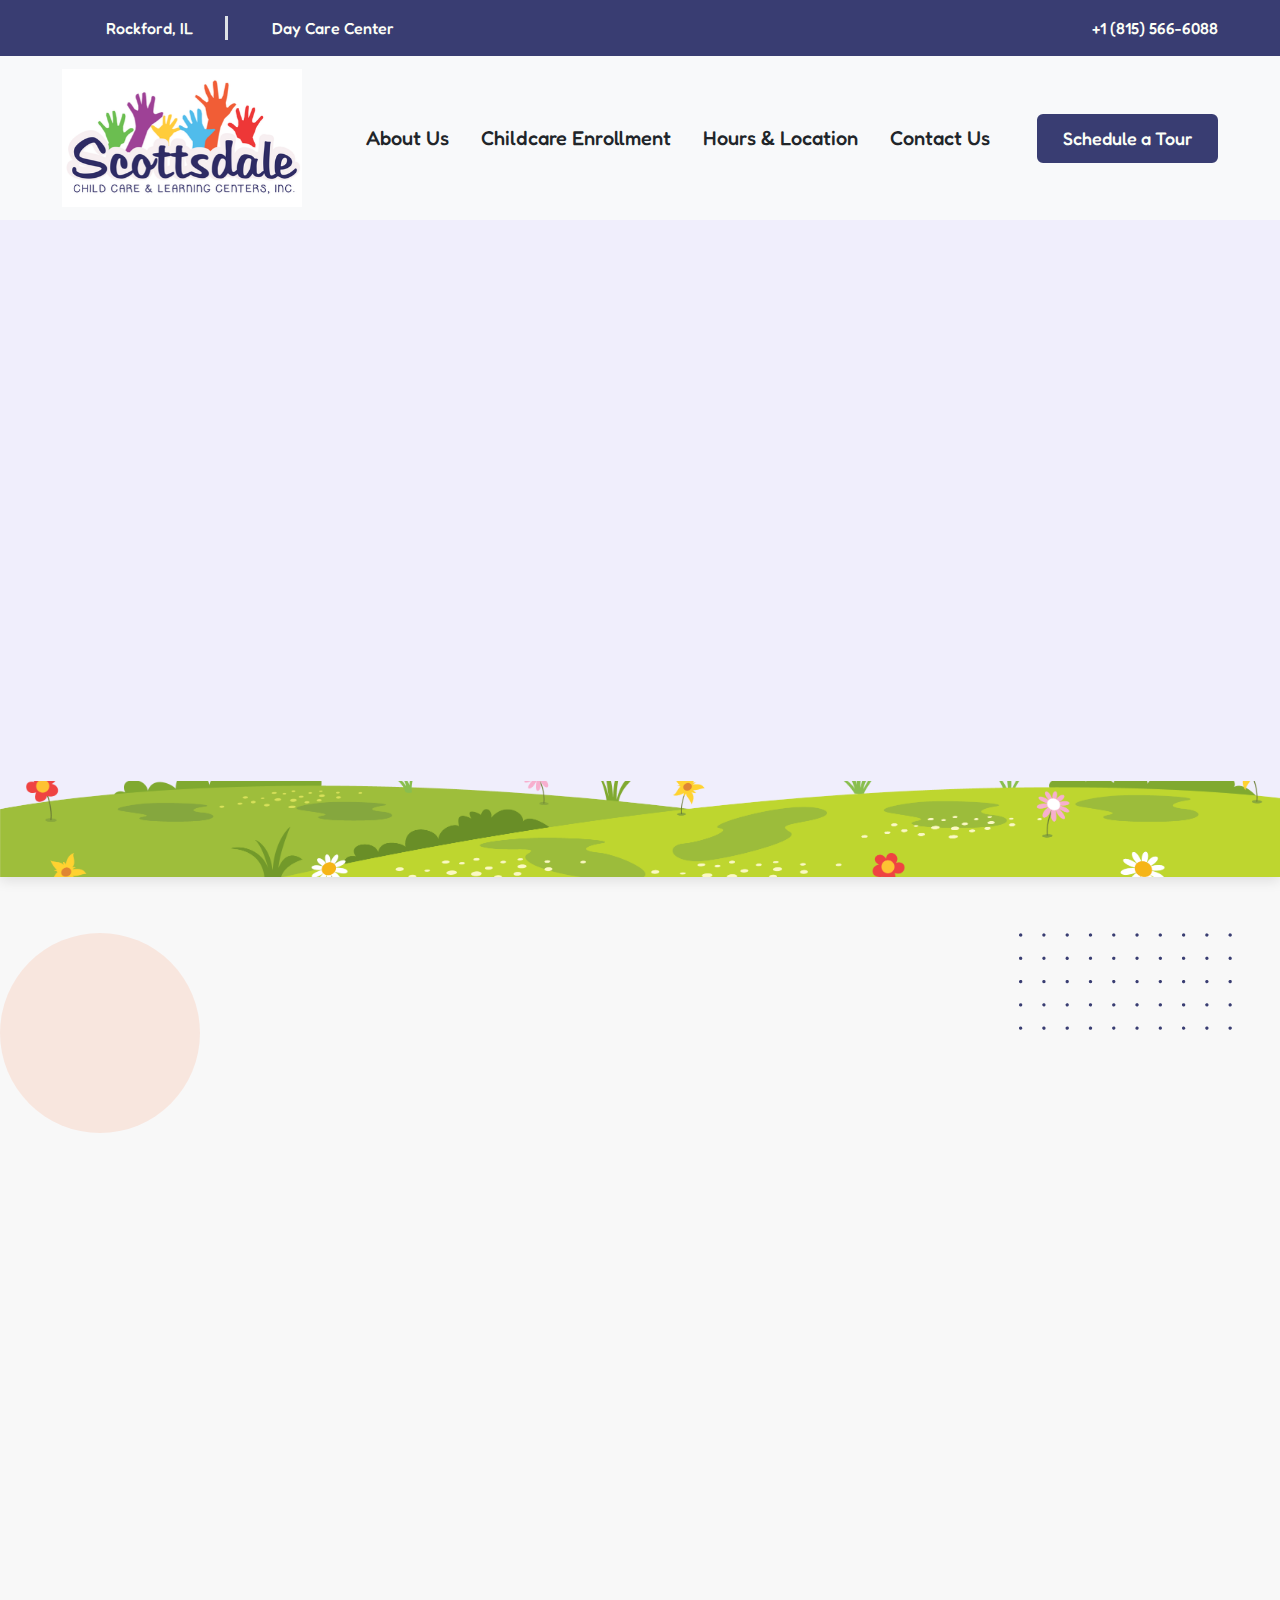
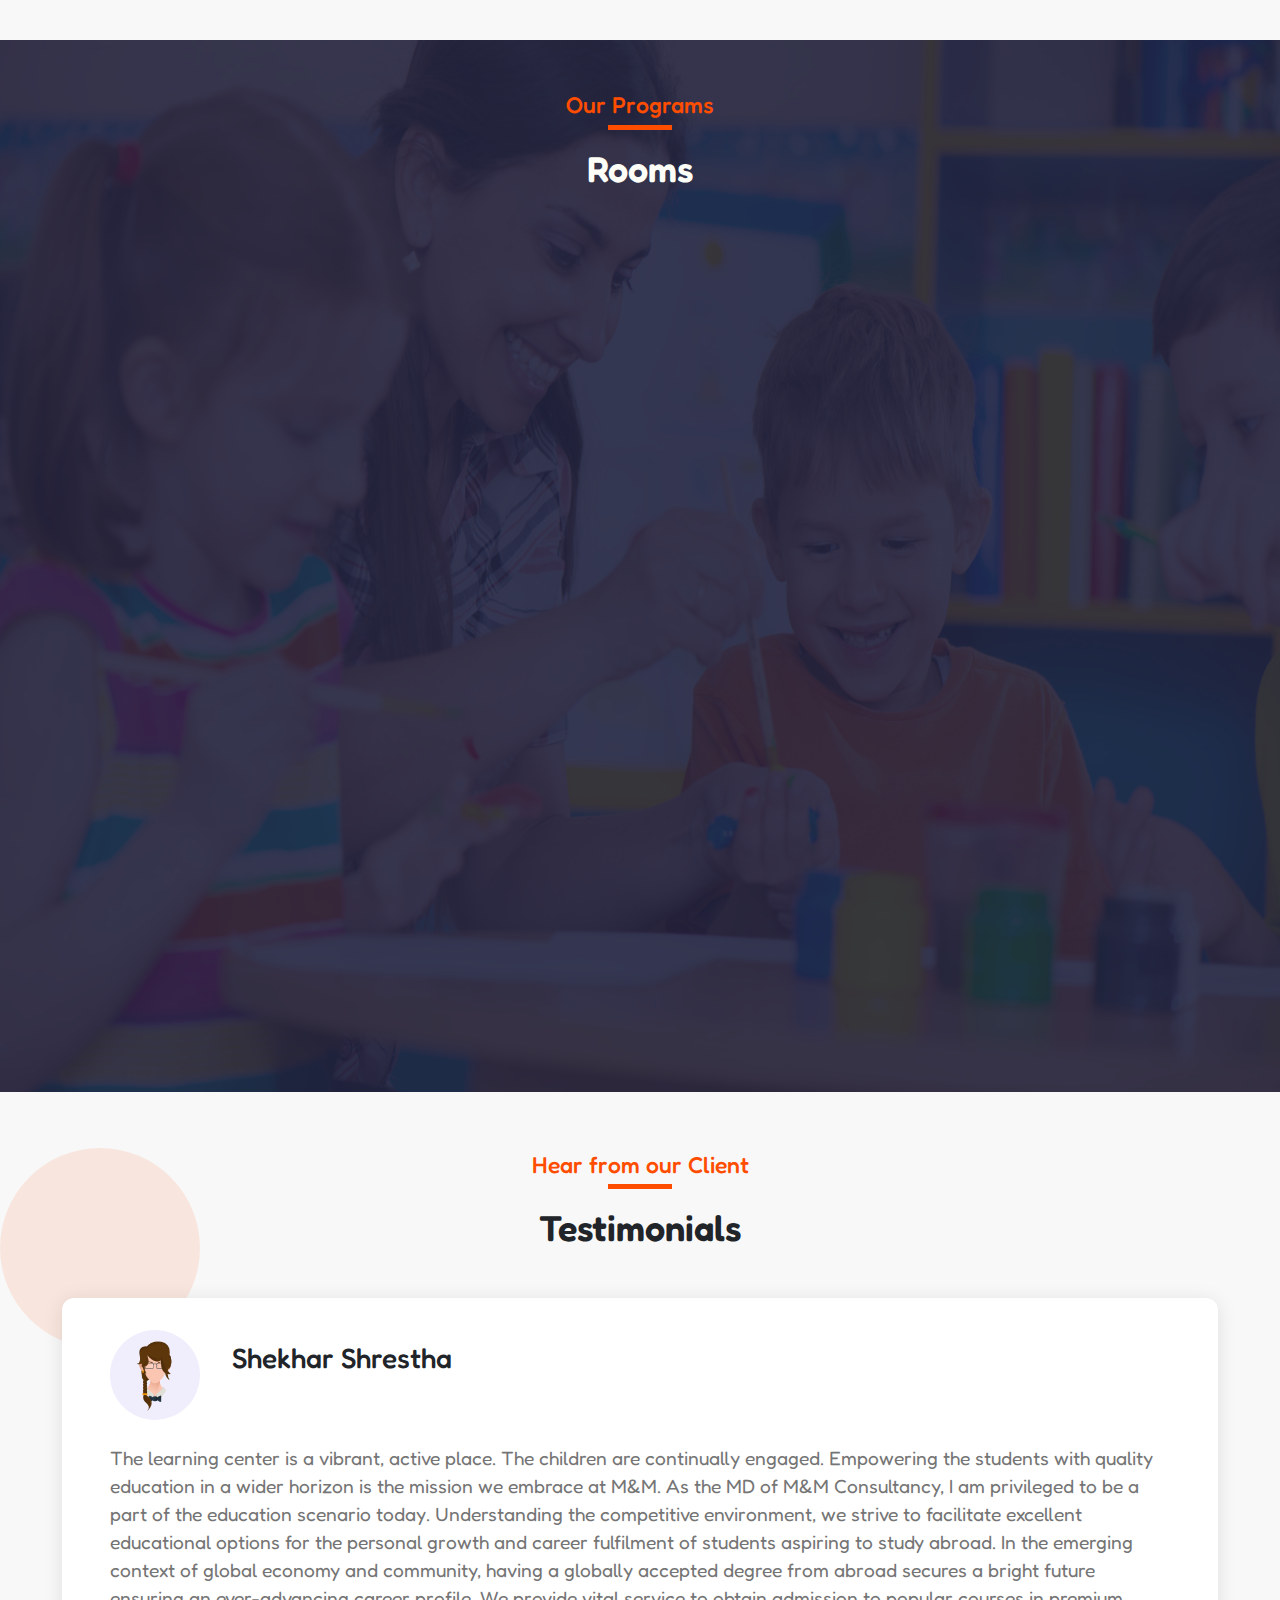
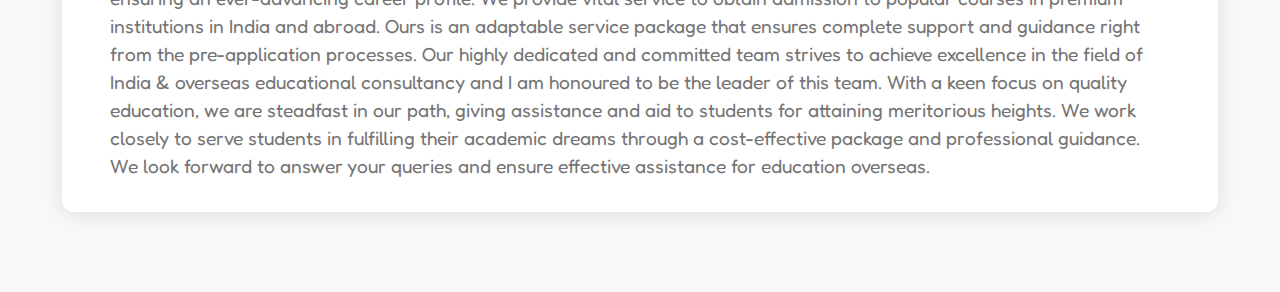
==== commit e9e872ad: "feat: 70% homepage completed" ====
--- a/index.html
+++ b/index.html
@@ -28,7 +28,7 @@
         <div class="bg-primary top-information">
             <div class="container py-3 d-flex justify-content-between">
                 <div class="d-flex">
-                    <p class="text-white fw-500 ms-4">
+                    <p class="text-white fw-500 ms-4 pe-3 border-end border-3">
                         <a title="service areas" class="me-3 text-white pe-auto"
                             href="/rockford-il-child-daycare-center.html"><i
                                 class="fs-15 me-1 fa-solid fa-location-dot text-success"></i>
@@ -36,31 +36,21 @@
                         </a>
                     </p>
                     <p class="text-white fw-500 ms-4 d-md-block d-none">
-                        <i class="fa-solid fa-children text-success me-1"></i> Inspiring Young Minds
+                        <i class="fa-solid fa-children text-success me-1"></i> Day Care Center
                     </p>
                 </div>
 
                 <div>
-                    <a href="tel:+1 (815) 566-6088" title="phone number"
-                        class="text-white fw-500 pe-3 border-end border-3"><i
+                    <a href="tel:+1 (815) 566-6088" title="phone number" class="text-white fw-500"><i
                             class="fs-15 fa-solid fa-phone text-success me-1"></i> +1 (815) 566-6088</a>
 
-                    <div class="d-md-inline d-none">
-                        <a href="https://goo.gl/maps/15MCwPMjELmVUTCT7" title="google" class="text-white fw-500 ms-3"><i
-                                class="fs-16 fa-brands fa-google text-white me-2"></i></a>
-
-                        <a href="https://www.facebook.com/profile.php?id=100092369951116" title="facebook"
-                            class="text-white fw-500"><i class="fs-16 fa-brands fa-facebook text-white me-2"></i></a>
-
-                        <a href="https://www.instagram.com/leafreliefpnw/" title="instagram"
-                            class="text-white fw-500"><i class="text-white fa-brands fa-instagram me-2"></i></a>
-                    </div>
+
                 </div>
             </div>
         </div>
 
         <nav class="navbar navbar-expand-lg bg-light">
-            <div class="container">
+            <div class="container position-relative">
                 <a class="navbar-brand" href="/index.html"><img src="/img/logo.png" alt="logo"></a>
                 <button class="navbar-toggler" type="button" data-bs-toggle="collapse"
                     data-bs-target="#navbarSupportedContent" aria-controls="navbarSupportedContent"
@@ -69,29 +59,197 @@
                 </button>
                 <div class="collapse navbar-collapse" id="navbarSupportedContent">
                     <ul class="navbar-nav mx-auto mb-2 mb-lg-0">
-                        <li class="nav-item">
-                            <a class="nav-link active" aria-current="page" href="/index.html">Home</a>
-                        </li>
 
                         <li class="nav-item">
                             <a class="nav-link" aria-current="page" href="/about-us.html">About Us</a>
                         </li>
 
                         <li class="nav-item">
-                            <a class="nav-link" aria-current="page" href="/programs.html">programs</a>
-                        </li>
-
-                        <li class="nav-item">
-                            <a class="nav-link" aria-current="page" href="/hours-location.html">Hours</a>
+                            <a class="nav-link" aria-current="page" href="/programs.html">Childcare Enrollment</a>
+                        </li>
+
+                        <li class="nav-item">
+                            <a class="nav-link" aria-current="page" href="/hours-location.html">Hours &amp; Location</a>
+                        </li>
+
+                        <li class="nav-item">
+                            <a class="nav-link" aria-current="page" href="/contact.html">Contact Us</a>
                         </li>
                     </ul>
                     <a href="/contact.html" class="btn btn-primary fs-18 px-4">
-                        Contact Us
+                        Schedule a Tour
                     </a>
                 </div>
             </div>
         </nav>
 
+        <div class="hero">
+            <div data-aos="zoom-in-down" class="container">
+                <h1 class="col-md-9 text-center mx-auto pt-5">Experience Love and Learning at Our <span
+                        class="text-danger">Day Care</span> Facility in
+                    <span class="text-danger">Rockford, IL</span>
+                </h1>
+                <p class="col-md-6 text-center mx-auto pt-4 fs-18">
+                    Welcome to Little Lifechangers Learning Center, #1 Child Care & Learning Center in Rockford, IL!</p>
+
+                <div class="d-flex justify-content-center pt-5">
+                    <a href="tel:+1 (815) 566-6088" title="phone number" class="btn btn-primary fs-20 px-5">
+                        Call Now
+                    </a>
+                </div>
+            </div>
+            <div>
+                <img data-aos="fade-down-right" class="cloud position-absolute" src="/img/hero-cloud.png" alt="cloud">
+                <img data-aos="fade-down-left" class="sun position-absolute" src="/img/hero-sun.png" alt="sun">
+                <img data-aos-duration="1200" data-aos="fade-left" class="kids boys position-absolute"
+                    src="/img/hero-kids-1.png" alt="kids playing">
+                <img data-aos-duration="1200" data-aos="fade-right" class="kids girs position-absolute"
+                    src="/img/hero-kids-2.png" alt="kids playing">
+                <img class="ground position-absolute" src="/img/hero-ground.png" alt="ground">
+                <!-- <img class="hero-background position-absolute" src="/img/hero-background.png" alt=" hero-background"> -->
+            </div>
+        </div>
+    </section>
+
+    <section class="about-us position-relative">
+        <div class="container d-flex py-3">
+            <div data-aos="fade-down-right" class="information">
+                <p class="sub-header sub-header-start text-start">Who Are We?</p>
+                <h1 class="header text-start">#1 Rockford, IL Child Care & Learning Center</h1>
+
+                <p class="data mb-5 fs-18">
+                    Lorem ipsum dolor sit amet, consectetur adipiscing elit, sed do eiusmod tempor incididunt ut
+                    labore et dolore magna aliqua. Quis ipsum suspendisse ultrices gravida. Risus commodo viverra
+                    maecenas accumsan lacus vel facilisis.
+
+                    Supporting the child Personality
+                    Lorem ipsum dolor sit amet, consectetur adipiscing elit, sed do eiusmod tempor
+
+                    <br> <br>
+                    Professional & Qualified Teacher
+                    Lorem ipsum dolor sit amet, consectetur adipiscing elit, sed do eiusmod tempor
+
+                    Indoor/Outdoor Games For Kids
+                    Lorem ipsum dolor sit amet, consectetur adipiscing elit, sed do eiusmod tempor
+
+                    Best learning School For Kids
+                    Lorem ipsum dolor sit amet, consectetur adipiscing elit, sed do eiusmod tempor
+                </p>
+
+                <a href="tel:+1 (815) 566-6088" title="phone number">
+                    Call Now
+                </a>
+            </div>
+            <div data-aos="fade-down-left" class="img-div">
+                <img class="cube" src="/img/kids-practicing.jpg" alt="kids practicing">
+                <img class="left-img" src="/img/toddler-baby.jpg" alt="toddler practicing">
+            </div>
+        </div>
+        <div class="circle">
+        </div>
+        <img class="dotted" src="/img/dotted-element.png" alt="dotted-element">
+    </section>
+
+    <section class="rooms py-5">
+        <div class="container">
+            <p class="sub-header">Our Programs</p>
+            <h1 class="header text-white">Rooms</h1>
+            <div data-aos="fade-down" class="rooms-row">
+                <div class="rooms-col">
+                    <h2>Newborn</h2>
+                    <div class="round-div">
+                        <span></span>
+                        <img class="image" src="/img/newborn-baby.jpg" alt="newborn baby">
+                    </div>
+                    <p>0 - 15 Months</p>
+                </div>
+
+                <div class="rooms-col">
+                    <h2>Infant</h2>
+                    <div class="round-div">
+                        <span></span>
+                        <img class="image" src="/img/infant-baby.jpg" alt="infant baby">
+                    </div>
+                    <p>15 - 24 Months</p>
+                </div>
+
+                <div class="rooms-col">
+                    <h2>Toddlers</h2>
+                    <div class="round-div">
+                        <span></span>
+                        <img class="image" src="/img/toddler-baby.jpg" alt="toddler baby">
+                    </div>
+                    <p>24 - 36 Months</p>
+                </div>
+            </div>
+            <div data-aos="fade-up" class="rooms-row2">
+                <div class="rooms-col">
+                    <h2>Preschool</h2>
+                    <div class="round-div">
+                        <span></span>
+                        <img class="image" src="/img/preschool-baby.jpg" alt="preschool baby">
+                    </div>
+                    <p>3 - 5 Years</p>
+                </div>
+
+                <div class="rooms-col">
+                    <h2>School Age</h2>
+                    <div class="round-div">
+                        <span></span>
+                        <img style="transform: scaleX(-1);" class="image" src="/img/school-baby.jpg" alt="school baby">
+                    </div>
+                    <p>6 - 12 Years</p>
+                </div>
+            </div>
+        </div>
+        <img class="bg-img" src="/img/kids-with-teacher.jpg" alt="kids with teacher">
+    </section>
+
+
+    <section class="testimonials pb-4">
+        <div class="container">
+            <p class="sub-header">Hear from our Client</p>
+            <h1 class="header">Testimonials</h1>
+
+            <div class="testimonials-box">
+                <div class="d-flex align-items-center mb-4">
+                    <div class="profile-img-div">
+                        <img class="profile-img" src="/img/lisa.png" alt="lisa">
+                    </div>
+                    <div>
+                        <h3>Shekhar Shrestha</h3>
+                        <p class="stars">
+                            <i class="fa-solid fa-star"></i>
+                            <i class="fa-solid fa-star"></i>
+                            <i class="fa-solid fa-star"></i>
+                            <i class="fa-solid fa-star"></i>
+                            <i class="fa-solid fa-star"></i>
+                        </p>
+                    </div>
+                </div>
+
+                <p class="testimonial-data">
+                    The learning center is a vibrant, active place. The children are continually engaged.
+                    Empowering the students with quality education in a wider horizon is the mission we embrace at M&M.
+                    As the MD of M&M Consultancy, I am privileged to be a part of the education scenario today.
+                    Understanding the competitive environment, we strive to facilitate excellent educational options for
+                    the personal growth and career fulfilment of students aspiring to study abroad. In the emerging
+                    context of global economy and community, having a globally accepted degree from abroad secures a
+                    bright future ensuring an ever-advancing career profile. We provide vital service to obtain
+                    admission to popular courses in premium institutions in India and abroad. Ours is an adaptable
+                    service package that ensures complete support and guidance right from the pre-application processes.
+                    Our highly dedicated and committed team strives to achieve excellence in the field of India &
+                    overseas educational consultancy and I am honoured to be the leader of this team. With a keen focus
+                    on quality education, we are steadfast in our path, giving assistance and aid to students for
+                    attaining meritorious heights. We work closely to serve students in fulfilling their academic dreams
+                    through a cost-effective package and professional guidance. We look forward to answer your queries
+                    and ensure effective assistance for education overseas.
+                </p>
+
+                <i class="fa-solid fa-quote-left quote1"></i>
+                <i class="fa-solid fa-quote-right quote2"></i>
+            </div>
+        </div>
     </section>
 
 
--- a/css/index.min.css
+++ b/css/index.min.css
@@ -2,7 +2,7 @@
  * Bootstrap  v5.3.0-alpha3 (https://getbootstrap.com/)
  * Copyright 2011-2023 The Bootstrap Authors
  * Licensed under MIT (https://github.com/twbs/bootstrap/blob/main/LICENSE)
- */:root,[data-bs-theme=light]{--bs-blue: #0d6efd;--bs-indigo: #6610f2;--bs-purple: #6f42c1;--bs-pink: #d63384;--bs-red: #dc3545;--bs-orange: #fd7e14;--bs-yellow: #ffc107;--bs-green: #198754;--bs-teal: #20c997;--bs-cyan: #0dcaf0;--bs-black: #302c2c;--bs-white: #fcfef7;--bs-gray: #6c757d;--bs-gray-dark: #343a40;--bs-gray-100: #f8f9fa;--bs-gray-200: #e9ecef;--bs-gray-300: #dee2e6;--bs-gray-400: #ced4da;--bs-gray-500: #adb5bd;--bs-gray-600: #6c757d;--bs-gray-700: #495057;--bs-gray-800: #343a40;--bs-gray-900: #212529;--bs-primary: #393d72;--bs-secondary: #CCA715;--bs-success: #F0EDFF;--bs-info: #808080;--bs-warning: #6C6CA6;--bs-danger: #ff4d00;--bs-light: #f8f9fa;--bs-dark: #212529;--bs-primary-rgb: 57, 61, 114;--bs-secondary-rgb: 204, 167, 21;--bs-success-rgb: 240, 237, 255;--bs-info-rgb: 128, 128, 128;--bs-warning-rgb: 108, 108, 166;--bs-danger-rgb: 255, 77, 0;--bs-light-rgb: 248, 249, 250;--bs-dark-rgb: 33, 37, 41;--bs-primary-text-emphasis: #17182e;--bs-secondary-text-emphasis: #524308;--bs-success-text-emphasis: #605f66;--bs-info-text-emphasis: #333333;--bs-warning-text-emphasis: #2b2b42;--bs-danger-text-emphasis: #661f00;--bs-light-text-emphasis: #495057;--bs-dark-text-emphasis: #495057;--bs-primary-bg-subtle: #d7d8e3;--bs-secondary-bg-subtle: #f5edd0;--bs-success-bg-subtle: #fcfbff;--bs-info-bg-subtle: #e6e6e6;--bs-warning-bg-subtle: #e2e2ed;--bs-danger-bg-subtle: #ffdbcc;--bs-light-bg-subtle: #fafcf9;--bs-dark-bg-subtle: #ced4da;--bs-primary-border-subtle: #b0b1c7;--bs-secondary-border-subtle: #ebdca1;--bs-success-border-subtle: #f9f8ff;--bs-info-border-subtle: #cccccc;--bs-warning-border-subtle: #c4c4db;--bs-danger-border-subtle: #ffb899;--bs-light-border-subtle: #e9ecef;--bs-dark-border-subtle: #adb5bd;--bs-white-rgb: 252, 254, 247;--bs-black-rgb: 48, 44, 44;--bs-font-sans-serif: system-ui, -apple-system, "Segoe UI", Roboto, "Helvetica Neue", "Noto Sans", "Liberation Sans", Arial, sans-serif, "Apple Color Emoji", "Segoe UI Emoji", "Segoe UI Symbol", "Noto Color Emoji";--bs-font-monospace: SFMono-Regular, Menlo, Monaco, Consolas, "Liberation Mono", "Courier New", monospace;--bs-gradient: linear-gradient(180deg, rgba(252, 254, 247, 0.15), rgba(252, 254, 247, 0));--bs-body-font-family: var(--bs-font-sans-serif);--bs-body-font-size:1rem;--bs-body-font-weight: 400;--bs-body-line-height: 1.5;--bs-body-color: #212529;--bs-body-color-rgb: 33, 37, 41;--bs-body-bg: #fcfef7;--bs-body-bg-rgb: 252, 254, 247;--bs-emphasis-color: #302c2c;--bs-emphasis-color-rgb: 48, 44, 44;--bs-secondary-color: rgba(33, 37, 41, 0.75);--bs-secondary-color-rgb: 33, 37, 41;--bs-secondary-bg: #e9ecef;--bs-secondary-bg-rgb: 233, 236, 239;--bs-tertiary-color: rgba(33, 37, 41, 0.5);--bs-tertiary-color-rgb: 33, 37, 41;--bs-tertiary-bg: #f8f9fa;--bs-tertiary-bg-rgb: 248, 249, 250;--bs-link-color: #393d72;--bs-link-color-rgb: 57, 61, 114;--bs-link-decoration: underline;--bs-link-hover-color: #2e315b;--bs-link-hover-color-rgb: 46, 49, 91;--bs-code-color: #d63384;--bs-highlight-bg: #fff3cd;--bs-border-width: 1px;--bs-border-style: solid;--bs-border-color: #dee2e6;--bs-border-color-translucent: rgba(48, 44, 44, 0.175);--bs-border-radius: 0.375rem;--bs-border-radius-sm: 0.25rem;--bs-border-radius-lg: 0.5rem;--bs-border-radius-xl: 1rem;--bs-border-radius-xxl: 2rem;--bs-border-radius-2xl: var(--bs-border-radius-xxl);--bs-border-radius-pill: 50rem;--bs-box-shadow: 0 0.5rem 1rem rgba(48, 44, 44, 0.15);--bs-box-shadow-sm: 0 0.125rem 0.25rem rgba(48, 44, 44, 0.075);--bs-box-shadow-lg: 0 1rem 3rem rgba(48, 44, 44, 0.175);--bs-box-shadow-inset: inset 0 1px 2px rgba(48, 44, 44, 0.075);--bs-focus-ring-width: 0.25rem;--bs-focus-ring-opacity: 0.25;--bs-focus-ring-color: rgba(57, 61, 114, 0.25);--bs-form-valid-color: #F0EDFF;--bs-form-valid-border-color: #F0EDFF;--bs-form-invalid-color: #ff4d00;--bs-form-invalid-border-color: #ff4d00}[data-bs-theme=dark]{color-scheme:dark;--bs-body-color: #adb5bd;--bs-body-color-rgb: 173, 181, 189;--bs-body-bg: #212529;--bs-body-bg-rgb: 33, 37, 41;--bs-emphasis-color: #fcfef7;--bs-emphasis-color-rgb: 252, 254, 247;--bs-secondary-color: rgba(173, 181, 189, 0.75);--bs-secondary-color-rgb: 173, 181, 189;--bs-secondary-bg: #343a40;--bs-secondary-bg-rgb: 52, 58, 64;--bs-tertiary-color: rgba(173, 181, 189, 0.5);--bs-tertiary-color-rgb: 173, 181, 189;--bs-tertiary-bg: #2b3035;--bs-tertiary-bg-rgb: 43, 48, 53;--bs-primary-text-emphasis: #888baa;--bs-secondary-text-emphasis: #e0ca73;--bs-success-text-emphasis: #f6f4ff;--bs-info-text-emphasis: #b3b3b3;--bs-warning-text-emphasis: #a7a7ca;--bs-danger-text-emphasis: #ff9466;--bs-light-text-emphasis: #f8f9fa;--bs-dark-text-emphasis: #dee2e6;--bs-primary-bg-subtle: #0b0c17;--bs-secondary-bg-subtle: #292104;--bs-success-bg-subtle: #302f33;--bs-info-bg-subtle: #1a1a1a;--bs-warning-bg-subtle: #161621;--bs-danger-bg-subtle: #330f00;--bs-light-bg-subtle: #343a40;--bs-dark-bg-subtle: #323336;--bs-primary-border-subtle: #222544;--bs-secondary-border-subtle: #7a640d;--bs-success-border-subtle: #908e99;--bs-info-border-subtle: #4d4d4d;--bs-warning-border-subtle: #414164;--bs-danger-border-subtle: #992e00;--bs-light-border-subtle: #495057;--bs-dark-border-subtle: #343a40;--bs-link-color: #888baa;--bs-link-hover-color: #a0a2bb;--bs-link-color-rgb: 136, 139, 170;--bs-link-hover-color-rgb: 160, 162, 187;--bs-code-color: #e685b5;--bs-border-color: #495057;--bs-border-color-translucent: rgba(252, 254, 247, 0.15);--bs-form-valid-color: #75b798;--bs-form-valid-border-color: #75b798;--bs-form-invalid-color: #ea868f;--bs-form-invalid-border-color: #ea868f}*,*::before,*::after{box-sizing:border-box}@media(prefers-reduced-motion: no-preference){:root{scroll-behavior:smooth}}body{margin:0;font-family:var(--bs-body-font-family);font-size:var(--bs-body-font-size);font-weight:var(--bs-body-font-weight);line-height:var(--bs-body-line-height);color:var(--bs-body-color);text-align:var(--bs-body-text-align);background-color:var(--bs-body-bg);-webkit-text-size-adjust:100%;-webkit-tap-highlight-color:rgba(48,44,44,0)}hr{margin:1rem 0;color:inherit;border:0;border-top:var(--bs-border-width) solid;opacity:.25}h6,.h6,h5,.h5,h4,.h4,h3,.h3,h2,.h2,h1,.h1{margin-top:0;margin-bottom:.5rem;font-weight:500;line-height:1.2;color:var(--bs-heading-color, inherit)}h1,.h1{font-size:calc(1.375rem + 1.5vw)}@media(min-width: 1200px){h1,.h1{font-size:2.5rem}}h2,.h2{font-size:calc(1.325rem + 0.9vw)}@media(min-width: 1200px){h2,.h2{font-size:2rem}}h3,.h3{font-size:calc(1.3rem + 0.6vw)}@media(min-width: 1200px){h3,.h3{font-size:1.75rem}}h4,.h4{font-size:calc(1.275rem + 0.3vw)}@media(min-width: 1200px){h4,.h4{font-size:1.5rem}}h5,.h5{font-size:1.25rem}h6,.h6{font-size:1rem}p{margin-top:0;margin-bottom:1rem}abbr[title]{text-decoration:underline dotted;cursor:help;text-decoration-skip-ink:none}address{margin-bottom:1rem;font-style:normal;line-height:inherit}ol,ul{padding-left:2rem}ol,ul,dl{margin-top:0;margin-bottom:1rem}ol ol,ul ul,ol ul,ul ol{margin-bottom:0}dt{font-weight:700}dd{margin-bottom:.5rem;margin-left:0}blockquote{margin:0 0 1rem}b,strong{font-weight:bolder}small,.small{font-size:0.875em}mark,.mark{padding:.1875em;background-color:var(--bs-highlight-bg)}sub,sup{position:relative;font-size:0.75em;line-height:0;vertical-align:baseline}sub{bottom:-0.25em}sup{top:-0.5em}a{color:rgba(var(--bs-link-color-rgb), var(--bs-link-opacity, 1));text-decoration:underline}a:hover{--bs-link-color-rgb: var(--bs-link-hover-color-rgb)}a:not([href]):not([class]),a:not([href]):not([class]):hover{color:inherit;text-decoration:none}pre,code,kbd,samp{font-family:var(--bs-font-monospace);font-size:1em}pre{display:block;margin-top:0;margin-bottom:1rem;overflow:auto;font-size:0.875em}pre code{font-size:inherit;color:inherit;word-break:normal}code{font-size:0.875em;color:var(--bs-code-color);word-wrap:break-word}a>code{color:inherit}kbd{padding:.1875rem .375rem;font-size:0.875em;color:var(--bs-body-bg);background-color:var(--bs-body-color);border-radius:.25rem}kbd kbd{padding:0;font-size:1em}figure{margin:0 0 1rem}img,svg{vertical-align:middle}table{caption-side:bottom;border-collapse:collapse}caption{padding-top:.5rem;padding-bottom:.5rem;color:var(--bs-secondary-color);text-align:left}th{text-align:inherit;text-align:-webkit-match-parent}thead,tbody,tfoot,tr,td,th{border-color:inherit;border-style:solid;border-width:0}label{display:inline-block}button{border-radius:0}button:focus:not(:focus-visible){outline:0}input,button,select,optgroup,textarea{margin:0;font-family:inherit;font-size:inherit;line-height:inherit}button,select{text-transform:none}[role=button]{cursor:pointer}select{word-wrap:normal}select:disabled{opacity:1}[list]:not([type=date]):not([type=datetime-local]):not([type=month]):not([type=week]):not([type=time])::-webkit-calendar-picker-indicator{display:none !important}button,[type=button],[type=reset],[type=submit]{-webkit-appearance:button}button:not(:disabled),[type=button]:not(:disabled),[type=reset]:not(:disabled),[type=submit]:not(:disabled){cursor:pointer}::-moz-focus-inner{padding:0;border-style:none}textarea{resize:vertical}fieldset{min-width:0;padding:0;margin:0;border:0}legend{float:left;width:100%;padding:0;margin-bottom:.5rem;font-size:calc(1.275rem + 0.3vw);line-height:inherit}@media(min-width: 1200px){legend{font-size:1.5rem}}legend+*{clear:left}::-webkit-datetime-edit-fields-wrapper,::-webkit-datetime-edit-text,::-webkit-datetime-edit-minute,::-webkit-datetime-edit-hour-field,::-webkit-datetime-edit-day-field,::-webkit-datetime-edit-month-field,::-webkit-datetime-edit-year-field{padding:0}::-webkit-inner-spin-button{height:auto}[type=search]{outline-offset:-2px;-webkit-appearance:textfield}::-webkit-search-decoration{-webkit-appearance:none}::-webkit-color-swatch-wrapper{padding:0}::file-selector-button{font:inherit;-webkit-appearance:button}output{display:inline-block}iframe{border:0}summary{display:list-item;cursor:pointer}progress{vertical-align:baseline}[hidden]{display:none !important}.lead{font-size:1.25rem;font-weight:300}.display-1{font-size:calc(1.625rem + 4.5vw);font-weight:300;line-height:1.2}@media(min-width: 1200px){.display-1{font-size:5rem}}.display-2{font-size:calc(1.575rem + 3.9vw);font-weight:300;line-height:1.2}@media(min-width: 1200px){.display-2{font-size:4.5rem}}.display-3{font-size:calc(1.525rem + 3.3vw);font-weight:300;line-height:1.2}@media(min-width: 1200px){.display-3{font-size:4rem}}.display-4{font-size:calc(1.475rem + 2.7vw);font-weight:300;line-height:1.2}@media(min-width: 1200px){.display-4{font-size:3.5rem}}.display-5{font-size:calc(1.425rem + 2.1vw);font-weight:300;line-height:1.2}@media(min-width: 1200px){.display-5{font-size:3rem}}.display-6{font-size:calc(1.375rem + 1.5vw);font-weight:300;line-height:1.2}@media(min-width: 1200px){.display-6{font-size:2.5rem}}.list-unstyled{padding-left:0;list-style:none}.list-inline{padding-left:0;list-style:none}.list-inline-item{display:inline-block}.list-inline-item:not(:last-child){margin-right:.5rem}.initialism{font-size:0.875em;text-transform:uppercase}.blockquote{margin-bottom:1rem;font-size:1.25rem}.blockquote>:last-child{margin-bottom:0}.blockquote-footer{margin-top:-1rem;margin-bottom:1rem;font-size:0.875em;color:#6c757d}.blockquote-footer::before{content:"— "}.img-fluid{max-width:100%;height:auto}.img-thumbnail{padding:.25rem;background-color:var(--bs-body-bg);border:var(--bs-border-width) solid var(--bs-border-color);border-radius:var(--bs-border-radius);max-width:100%;height:auto}.figure{display:inline-block}.figure-img{margin-bottom:.5rem;line-height:1}.figure-caption{font-size:0.875em;color:var(--bs-secondary-color)}.container,.container-fluid,.container-xxl,.container-xl,.container-lg,.container-md,.container-sm{--bs-gutter-x: 1.5rem;--bs-gutter-y: 0;width:100%;padding-right:calc(var(--bs-gutter-x)*.5);padding-left:calc(var(--bs-gutter-x)*.5);margin-right:auto;margin-left:auto}@media(min-width: 576px){.container-sm,.container{max-width:540px}}@media(min-width: 768px){.container-md,.container-sm,.container{max-width:750px}}@media(min-width: 992px){.container-lg,.container-md,.container-sm,.container{max-width:960px}}@media(min-width: 1200px){.container-xl,.container-lg,.container-md,.container-sm,.container{max-width:1180px}}@media(min-width: 1400px){.container-xxl,.container-xl,.container-lg,.container-md,.container-sm,.container{max-width:1340px}}:root{--bs-breakpoint-xs: 0;--bs-breakpoint-sm: 576px;--bs-breakpoint-md: 768px;--bs-breakpoint-lg: 992px;--bs-breakpoint-xl: 1200px;--bs-breakpoint-xxl: 1400px}.row{--bs-gutter-x: 1.5rem;--bs-gutter-y: 0;display:flex;flex-wrap:wrap;margin-top:calc(-1*var(--bs-gutter-y));margin-right:calc(-0.5*var(--bs-gutter-x));margin-left:calc(-0.5*var(--bs-gutter-x))}.row>*{flex-shrink:0;width:100%;max-width:100%;padding-right:calc(var(--bs-gutter-x)*.5);padding-left:calc(var(--bs-gutter-x)*.5);margin-top:var(--bs-gutter-y)}.col{flex:1 0 0%}.row-cols-auto>*{flex:0 0 auto;width:auto}.row-cols-1>*{flex:0 0 auto;width:100%}.row-cols-2>*{flex:0 0 auto;width:50%}.row-cols-3>*{flex:0 0 auto;width:33.3333333333%}.row-cols-4>*{flex:0 0 auto;width:25%}.row-cols-5>*{flex:0 0 auto;width:20%}.row-cols-6>*{flex:0 0 auto;width:16.6666666667%}.col-auto{flex:0 0 auto;width:auto}.col-1{flex:0 0 auto;width:8.33333333%}.col-2{flex:0 0 auto;width:16.66666667%}.col-3{flex:0 0 auto;width:25%}.col-4{flex:0 0 auto;width:33.33333333%}.col-5{flex:0 0 auto;width:41.66666667%}.col-6{flex:0 0 auto;width:50%}.col-7{flex:0 0 auto;width:58.33333333%}.col-8{flex:0 0 auto;width:66.66666667%}.col-9{flex:0 0 auto;width:75%}.col-10{flex:0 0 auto;width:83.33333333%}.col-11{flex:0 0 auto;width:91.66666667%}.col-12{flex:0 0 auto;width:100%}.offset-1{margin-left:8.33333333%}.offset-2{margin-left:16.66666667%}.offset-3{margin-left:25%}.offset-4{margin-left:33.33333333%}.offset-5{margin-left:41.66666667%}.offset-6{margin-left:50%}.offset-7{margin-left:58.33333333%}.offset-8{margin-left:66.66666667%}.offset-9{margin-left:75%}.offset-10{margin-left:83.33333333%}.offset-11{margin-left:91.66666667%}.g-0,.gx-0{--bs-gutter-x: 0}.g-0,.gy-0{--bs-gutter-y: 0}.g-1,.gx-1{--bs-gutter-x: 0.25rem}.g-1,.gy-1{--bs-gutter-y: 0.25rem}.g-2,.gx-2{--bs-gutter-x: 0.5rem}.g-2,.gy-2{--bs-gutter-y: 0.5rem}.g-3,.gx-3{--bs-gutter-x: 1rem}.g-3,.gy-3{--bs-gutter-y: 1rem}.g-4,.gx-4{--bs-gutter-x: 1.5rem}.g-4,.gy-4{--bs-gutter-y: 1.5rem}.g-5,.gx-5{--bs-gutter-x: 3rem}.g-5,.gy-5{--bs-gutter-y: 3rem}@media(min-width: 576px){.col-sm{flex:1 0 0%}.row-cols-sm-auto>*{flex:0 0 auto;width:auto}.row-cols-sm-1>*{flex:0 0 auto;width:100%}.row-cols-sm-2>*{flex:0 0 auto;width:50%}.row-cols-sm-3>*{flex:0 0 auto;width:33.3333333333%}.row-cols-sm-4>*{flex:0 0 auto;width:25%}.row-cols-sm-5>*{flex:0 0 auto;width:20%}.row-cols-sm-6>*{flex:0 0 auto;width:16.6666666667%}.col-sm-auto{flex:0 0 auto;width:auto}.col-sm-1{flex:0 0 auto;width:8.33333333%}.col-sm-2{flex:0 0 auto;width:16.66666667%}.col-sm-3{flex:0 0 auto;width:25%}.col-sm-4{flex:0 0 auto;width:33.33333333%}.col-sm-5{flex:0 0 auto;width:41.66666667%}.col-sm-6{flex:0 0 auto;width:50%}.col-sm-7{flex:0 0 auto;width:58.33333333%}.col-sm-8{flex:0 0 auto;width:66.66666667%}.col-sm-9{flex:0 0 auto;width:75%}.col-sm-10{flex:0 0 auto;width:83.33333333%}.col-sm-11{flex:0 0 auto;width:91.66666667%}.col-sm-12{flex:0 0 auto;width:100%}.offset-sm-0{margin-left:0}.offset-sm-1{margin-left:8.33333333%}.offset-sm-2{margin-left:16.66666667%}.offset-sm-3{margin-left:25%}.offset-sm-4{margin-left:33.33333333%}.offset-sm-5{margin-left:41.66666667%}.offset-sm-6{margin-left:50%}.offset-sm-7{margin-left:58.33333333%}.offset-sm-8{margin-left:66.66666667%}.offset-sm-9{margin-left:75%}.offset-sm-10{margin-left:83.33333333%}.offset-sm-11{margin-left:91.66666667%}.g-sm-0,.gx-sm-0{--bs-gutter-x: 0}.g-sm-0,.gy-sm-0{--bs-gutter-y: 0}.g-sm-1,.gx-sm-1{--bs-gutter-x: 0.25rem}.g-sm-1,.gy-sm-1{--bs-gutter-y: 0.25rem}.g-sm-2,.gx-sm-2{--bs-gutter-x: 0.5rem}.g-sm-2,.gy-sm-2{--bs-gutter-y: 0.5rem}.g-sm-3,.gx-sm-3{--bs-gutter-x: 1rem}.g-sm-3,.gy-sm-3{--bs-gutter-y: 1rem}.g-sm-4,.gx-sm-4{--bs-gutter-x: 1.5rem}.g-sm-4,.gy-sm-4{--bs-gutter-y: 1.5rem}.g-sm-5,.gx-sm-5{--bs-gutter-x: 3rem}.g-sm-5,.gy-sm-5{--bs-gutter-y: 3rem}}@media(min-width: 768px){.col-md{flex:1 0 0%}.row-cols-md-auto>*{flex:0 0 auto;width:auto}.row-cols-md-1>*{flex:0 0 auto;width:100%}.row-cols-md-2>*{flex:0 0 auto;width:50%}.row-cols-md-3>*{flex:0 0 auto;width:33.3333333333%}.row-cols-md-4>*{flex:0 0 auto;width:25%}.row-cols-md-5>*{flex:0 0 auto;width:20%}.row-cols-md-6>*{flex:0 0 auto;width:16.6666666667%}.col-md-auto{flex:0 0 auto;width:auto}.col-md-1{flex:0 0 auto;width:8.33333333%}.col-md-2{flex:0 0 auto;width:16.66666667%}.col-md-3{flex:0 0 auto;width:25%}.col-md-4{flex:0 0 auto;width:33.33333333%}.col-md-5{flex:0 0 auto;width:41.66666667%}.col-md-6{flex:0 0 auto;width:50%}.col-md-7{flex:0 0 auto;width:58.33333333%}.col-md-8{flex:0 0 auto;width:66.66666667%}.col-md-9{flex:0 0 auto;width:75%}.col-md-10{flex:0 0 auto;width:83.33333333%}.col-md-11{flex:0 0 auto;width:91.66666667%}.col-md-12{flex:0 0 auto;width:100%}.offset-md-0{margin-left:0}.offset-md-1{margin-left:8.33333333%}.offset-md-2{margin-left:16.66666667%}.offset-md-3{margin-left:25%}.offset-md-4{margin-left:33.33333333%}.offset-md-5{margin-left:41.66666667%}.offset-md-6{margin-left:50%}.offset-md-7{margin-left:58.33333333%}.offset-md-8{margin-left:66.66666667%}.offset-md-9{margin-left:75%}.offset-md-10{margin-left:83.33333333%}.offset-md-11{margin-left:91.66666667%}.g-md-0,.gx-md-0{--bs-gutter-x: 0}.g-md-0,.gy-md-0{--bs-gutter-y: 0}.g-md-1,.gx-md-1{--bs-gutter-x: 0.25rem}.g-md-1,.gy-md-1{--bs-gutter-y: 0.25rem}.g-md-2,.gx-md-2{--bs-gutter-x: 0.5rem}.g-md-2,.gy-md-2{--bs-gutter-y: 0.5rem}.g-md-3,.gx-md-3{--bs-gutter-x: 1rem}.g-md-3,.gy-md-3{--bs-gutter-y: 1rem}.g-md-4,.gx-md-4{--bs-gutter-x: 1.5rem}.g-md-4,.gy-md-4{--bs-gutter-y: 1.5rem}.g-md-5,.gx-md-5{--bs-gutter-x: 3rem}.g-md-5,.gy-md-5{--bs-gutter-y: 3rem}}@media(min-width: 992px){.col-lg{flex:1 0 0%}.row-cols-lg-auto>*{flex:0 0 auto;width:auto}.row-cols-lg-1>*{flex:0 0 auto;width:100%}.row-cols-lg-2>*{flex:0 0 auto;width:50%}.row-cols-lg-3>*{flex:0 0 auto;width:33.3333333333%}.row-cols-lg-4>*{flex:0 0 auto;width:25%}.row-cols-lg-5>*{flex:0 0 auto;width:20%}.row-cols-lg-6>*{flex:0 0 auto;width:16.6666666667%}.col-lg-auto{flex:0 0 auto;width:auto}.col-lg-1{flex:0 0 auto;width:8.33333333%}.col-lg-2{flex:0 0 auto;width:16.66666667%}.col-lg-3{flex:0 0 auto;width:25%}.col-lg-4{flex:0 0 auto;width:33.33333333%}.col-lg-5{flex:0 0 auto;width:41.66666667%}.col-lg-6{flex:0 0 auto;width:50%}.col-lg-7{flex:0 0 auto;width:58.33333333%}.col-lg-8{flex:0 0 auto;width:66.66666667%}.col-lg-9{flex:0 0 auto;width:75%}.col-lg-10{flex:0 0 auto;width:83.33333333%}.col-lg-11{flex:0 0 auto;width:91.66666667%}.col-lg-12{flex:0 0 auto;width:100%}.offset-lg-0{margin-left:0}.offset-lg-1{margin-left:8.33333333%}.offset-lg-2{margin-left:16.66666667%}.offset-lg-3{margin-left:25%}.offset-lg-4{margin-left:33.33333333%}.offset-lg-5{margin-left:41.66666667%}.offset-lg-6{margin-left:50%}.offset-lg-7{margin-left:58.33333333%}.offset-lg-8{margin-left:66.66666667%}.offset-lg-9{margin-left:75%}.offset-lg-10{margin-left:83.33333333%}.offset-lg-11{margin-left:91.66666667%}.g-lg-0,.gx-lg-0{--bs-gutter-x: 0}.g-lg-0,.gy-lg-0{--bs-gutter-y: 0}.g-lg-1,.gx-lg-1{--bs-gutter-x: 0.25rem}.g-lg-1,.gy-lg-1{--bs-gutter-y: 0.25rem}.g-lg-2,.gx-lg-2{--bs-gutter-x: 0.5rem}.g-lg-2,.gy-lg-2{--bs-gutter-y: 0.5rem}.g-lg-3,.gx-lg-3{--bs-gutter-x: 1rem}.g-lg-3,.gy-lg-3{--bs-gutter-y: 1rem}.g-lg-4,.gx-lg-4{--bs-gutter-x: 1.5rem}.g-lg-4,.gy-lg-4{--bs-gutter-y: 1.5rem}.g-lg-5,.gx-lg-5{--bs-gutter-x: 3rem}.g-lg-5,.gy-lg-5{--bs-gutter-y: 3rem}}@media(min-width: 1200px){.col-xl{flex:1 0 0%}.row-cols-xl-auto>*{flex:0 0 auto;width:auto}.row-cols-xl-1>*{flex:0 0 auto;width:100%}.row-cols-xl-2>*{flex:0 0 auto;width:50%}.row-cols-xl-3>*{flex:0 0 auto;width:33.3333333333%}.row-cols-xl-4>*{flex:0 0 auto;width:25%}.row-cols-xl-5>*{flex:0 0 auto;width:20%}.row-cols-xl-6>*{flex:0 0 auto;width:16.6666666667%}.col-xl-auto{flex:0 0 auto;width:auto}.col-xl-1{flex:0 0 auto;width:8.33333333%}.col-xl-2{flex:0 0 auto;width:16.66666667%}.col-xl-3{flex:0 0 auto;width:25%}.col-xl-4{flex:0 0 auto;width:33.33333333%}.col-xl-5{flex:0 0 auto;width:41.66666667%}.col-xl-6{flex:0 0 auto;width:50%}.col-xl-7{flex:0 0 auto;width:58.33333333%}.col-xl-8{flex:0 0 auto;width:66.66666667%}.col-xl-9{flex:0 0 auto;width:75%}.col-xl-10{flex:0 0 auto;width:83.33333333%}.col-xl-11{flex:0 0 auto;width:91.66666667%}.col-xl-12{flex:0 0 auto;width:100%}.offset-xl-0{margin-left:0}.offset-xl-1{margin-left:8.33333333%}.offset-xl-2{margin-left:16.66666667%}.offset-xl-3{margin-left:25%}.offset-xl-4{margin-left:33.33333333%}.offset-xl-5{margin-left:41.66666667%}.offset-xl-6{margin-left:50%}.offset-xl-7{margin-left:58.33333333%}.offset-xl-8{margin-left:66.66666667%}.offset-xl-9{margin-left:75%}.offset-xl-10{margin-left:83.33333333%}.offset-xl-11{margin-left:91.66666667%}.g-xl-0,.gx-xl-0{--bs-gutter-x: 0}.g-xl-0,.gy-xl-0{--bs-gutter-y: 0}.g-xl-1,.gx-xl-1{--bs-gutter-x: 0.25rem}.g-xl-1,.gy-xl-1{--bs-gutter-y: 0.25rem}.g-xl-2,.gx-xl-2{--bs-gutter-x: 0.5rem}.g-xl-2,.gy-xl-2{--bs-gutter-y: 0.5rem}.g-xl-3,.gx-xl-3{--bs-gutter-x: 1rem}.g-xl-3,.gy-xl-3{--bs-gutter-y: 1rem}.g-xl-4,.gx-xl-4{--bs-gutter-x: 1.5rem}.g-xl-4,.gy-xl-4{--bs-gutter-y: 1.5rem}.g-xl-5,.gx-xl-5{--bs-gutter-x: 3rem}.g-xl-5,.gy-xl-5{--bs-gutter-y: 3rem}}@media(min-width: 1400px){.col-xxl{flex:1 0 0%}.row-cols-xxl-auto>*{flex:0 0 auto;width:auto}.row-cols-xxl-1>*{flex:0 0 auto;width:100%}.row-cols-xxl-2>*{flex:0 0 auto;width:50%}.row-cols-xxl-3>*{flex:0 0 auto;width:33.3333333333%}.row-cols-xxl-4>*{flex:0 0 auto;width:25%}.row-cols-xxl-5>*{flex:0 0 auto;width:20%}.row-cols-xxl-6>*{flex:0 0 auto;width:16.6666666667%}.col-xxl-auto{flex:0 0 auto;width:auto}.col-xxl-1{flex:0 0 auto;width:8.33333333%}.col-xxl-2{flex:0 0 auto;width:16.66666667%}.col-xxl-3{flex:0 0 auto;width:25%}.col-xxl-4{flex:0 0 auto;width:33.33333333%}.col-xxl-5{flex:0 0 auto;width:41.66666667%}.col-xxl-6{flex:0 0 auto;width:50%}.col-xxl-7{flex:0 0 auto;width:58.33333333%}.col-xxl-8{flex:0 0 auto;width:66.66666667%}.col-xxl-9{flex:0 0 auto;width:75%}.col-xxl-10{flex:0 0 auto;width:83.33333333%}.col-xxl-11{flex:0 0 auto;width:91.66666667%}.col-xxl-12{flex:0 0 auto;width:100%}.offset-xxl-0{margin-left:0}.offset-xxl-1{margin-left:8.33333333%}.offset-xxl-2{margin-left:16.66666667%}.offset-xxl-3{margin-left:25%}.offset-xxl-4{margin-left:33.33333333%}.offset-xxl-5{margin-left:41.66666667%}.offset-xxl-6{margin-left:50%}.offset-xxl-7{margin-left:58.33333333%}.offset-xxl-8{margin-left:66.66666667%}.offset-xxl-9{margin-left:75%}.offset-xxl-10{margin-left:83.33333333%}.offset-xxl-11{margin-left:91.66666667%}.g-xxl-0,.gx-xxl-0{--bs-gutter-x: 0}.g-xxl-0,.gy-xxl-0{--bs-gutter-y: 0}.g-xxl-1,.gx-xxl-1{--bs-gutter-x: 0.25rem}.g-xxl-1,.gy-xxl-1{--bs-gutter-y: 0.25rem}.g-xxl-2,.gx-xxl-2{--bs-gutter-x: 0.5rem}.g-xxl-2,.gy-xxl-2{--bs-gutter-y: 0.5rem}.g-xxl-3,.gx-xxl-3{--bs-gutter-x: 1rem}.g-xxl-3,.gy-xxl-3{--bs-gutter-y: 1rem}.g-xxl-4,.gx-xxl-4{--bs-gutter-x: 1.5rem}.g-xxl-4,.gy-xxl-4{--bs-gutter-y: 1.5rem}.g-xxl-5,.gx-xxl-5{--bs-gutter-x: 3rem}.g-xxl-5,.gy-xxl-5{--bs-gutter-y: 3rem}}.table{--bs-table-color: var(--bs-body-color);--bs-table-bg: transparent;--bs-table-border-color: var(--bs-border-color);--bs-table-accent-bg: transparent;--bs-table-striped-color: var(--bs-body-color);--bs-table-striped-bg: rgba(48, 44, 44, 0.05);--bs-table-active-color: var(--bs-body-color);--bs-table-active-bg: rgba(48, 44, 44, 0.1);--bs-table-hover-color: var(--bs-body-color);--bs-table-hover-bg: rgba(48, 44, 44, 0.075);width:100%;margin-bottom:1rem;color:var(--bs-table-color);vertical-align:top;border-color:var(--bs-table-border-color)}.table>:not(caption)>*>*{padding:.5rem .5rem;background-color:var(--bs-table-bg);border-bottom-width:var(--bs-border-width);box-shadow:inset 0 0 0 9999px var(--bs-table-accent-bg)}.table>tbody{vertical-align:inherit}.table>thead{vertical-align:bottom}.table-group-divider{border-top:calc(var(--bs-border-width) * 2) solid currentcolor}.caption-top{caption-side:top}.table-sm>:not(caption)>*>*{padding:.25rem .25rem}.table-bordered>:not(caption)>*{border-width:var(--bs-border-width) 0}.table-bordered>:not(caption)>*>*{border-width:0 var(--bs-border-width)}.table-borderless>:not(caption)>*>*{border-bottom-width:0}.table-borderless>:not(:first-child){border-top-width:0}.table-striped>tbody>tr:nth-of-type(odd)>*{--bs-table-accent-bg: var(--bs-table-striped-bg);color:var(--bs-table-striped-color)}.table-striped-columns>:not(caption)>tr>:nth-child(even){--bs-table-accent-bg: var(--bs-table-striped-bg);color:var(--bs-table-striped-color)}.table-active{--bs-table-accent-bg: var(--bs-table-active-bg);color:var(--bs-table-active-color)}.table-hover>tbody>tr:hover>*{--bs-table-accent-bg: var(--bs-table-hover-bg);color:var(--bs-table-hover-color)}.table-primary{--bs-table-color: #302c2c;--bs-table-bg: #d7d8e3;--bs-table-border-color: #c6c7d1;--bs-table-striped-bg: #cfcfda;--bs-table-striped-color: #302c2c;--bs-table-active-bg: #c6c7d1;--bs-table-active-color: #302c2c;--bs-table-hover-bg: #cacbd5;--bs-table-hover-color: #302c2c;color:var(--bs-table-color);border-color:var(--bs-table-border-color)}.table-secondary{--bs-table-color: #302c2c;--bs-table-bg: #f5edd0;--bs-table-border-color: #e1dac0;--bs-table-striped-bg: #ebe3c8;--bs-table-striped-color: #302c2c;--bs-table-active-bg: #e1dac0;--bs-table-active-color: #302c2c;--bs-table-hover-bg: #e6dfc4;--bs-table-hover-color: #302c2c;color:var(--bs-table-color);border-color:var(--bs-table-border-color)}.table-success{--bs-table-color: #302c2c;--bs-table-bg: #fcfbff;--bs-table-border-color: #e8e6ea;--bs-table-striped-bg: #f2f1f4;--bs-table-striped-color: #302c2c;--bs-table-active-bg: #e8e6ea;--bs-table-active-color: #302c2c;--bs-table-hover-bg: #edebef;--bs-table-hover-color: #302c2c;color:var(--bs-table-color);border-color:var(--bs-table-border-color)}.table-info{--bs-table-color: #302c2c;--bs-table-bg: #e6e6e6;--bs-table-border-color: #d4d3d3;--bs-table-striped-bg: #dddddd;--bs-table-striped-color: #302c2c;--bs-table-active-bg: #d4d3d3;--bs-table-active-color: #302c2c;--bs-table-hover-bg: #d8d8d8;--bs-table-hover-color: #302c2c;color:var(--bs-table-color);border-color:var(--bs-table-border-color)}.table-warning{--bs-table-color: #302c2c;--bs-table-bg: #e2e2ed;--bs-table-border-color: #d0d0da;--bs-table-striped-bg: #d9d9e3;--bs-table-striped-color: #302c2c;--bs-table-active-bg: #d0d0da;--bs-table-active-color: #302c2c;--bs-table-hover-bg: #d5d4df;--bs-table-hover-color: #302c2c;color:var(--bs-table-color);border-color:var(--bs-table-border-color)}.table-danger{--bs-table-color: #302c2c;--bs-table-bg: #ffdbcc;--bs-table-border-color: #eacabc;--bs-table-striped-bg: #f5d2c4;--bs-table-striped-color: #302c2c;--bs-table-active-bg: #eacabc;--bs-table-active-color: #302c2c;--bs-table-hover-bg: #efcec0;--bs-table-hover-color: #302c2c;color:var(--bs-table-color);border-color:var(--bs-table-border-color)}.table-light{--bs-table-color: #302c2c;--bs-table-bg: #f8f9fa;--bs-table-border-color: #e4e5e5;--bs-table-striped-bg: #eeeff0;--bs-table-striped-color: #302c2c;--bs-table-active-bg: #e4e5e5;--bs-table-active-color: #302c2c;--bs-table-hover-bg: #e9eaeb;--bs-table-hover-color: #302c2c;color:var(--bs-table-color);border-color:var(--bs-table-border-color)}.table-dark{--bs-table-color: #fcfef7;--bs-table-bg: #212529;--bs-table-border-color: #373b3e;--bs-table-striped-bg: #2c3033;--bs-table-striped-color: #fcfef7;--bs-table-active-bg: #373b3e;--bs-table-active-color: #fcfef7;--bs-table-hover-bg: #313538;--bs-table-hover-color: #fcfef7;color:var(--bs-table-color);border-color:var(--bs-table-border-color)}.table-responsive{overflow-x:auto;-webkit-overflow-scrolling:touch}@media(max-width: 575.98px){.table-responsive-sm{overflow-x:auto;-webkit-overflow-scrolling:touch}}@media(max-width: 767.98px){.table-responsive-md{overflow-x:auto;-webkit-overflow-scrolling:touch}}@media(max-width: 991.98px){.table-responsive-lg{overflow-x:auto;-webkit-overflow-scrolling:touch}}@media(max-width: 1199.98px){.table-responsive-xl{overflow-x:auto;-webkit-overflow-scrolling:touch}}@media(max-width: 1399.98px){.table-responsive-xxl{overflow-x:auto;-webkit-overflow-scrolling:touch}}.form-label{margin-bottom:.5rem}.col-form-label{padding-top:calc(0.375rem + var(--bs-border-width));padding-bottom:calc(0.375rem + var(--bs-border-width));margin-bottom:0;font-size:inherit;line-height:1.5}.col-form-label-lg{padding-top:calc(0.5rem + var(--bs-border-width));padding-bottom:calc(0.5rem + var(--bs-border-width));font-size:1.25rem}.col-form-label-sm{padding-top:calc(0.25rem + var(--bs-border-width));padding-bottom:calc(0.25rem + var(--bs-border-width));font-size:0.875rem}.form-text{margin-top:.25rem;font-size:0.875em;color:var(--bs-secondary-color)}.form-control{display:block;width:100%;padding:.375rem .75rem;font-size:1rem;font-weight:400;line-height:1.5;color:var(--bs-body-color);background-color:var(--bs-body-bg);background-clip:padding-box;border:var(--bs-border-width) solid var(--bs-border-color);appearance:none;border-radius:var(--bs-border-radius);transition:border-color .15s ease-in-out,box-shadow .15s ease-in-out}@media(prefers-reduced-motion: reduce){.form-control{transition:none}}.form-control[type=file]{overflow:hidden}.form-control[type=file]:not(:disabled):not([readonly]){cursor:pointer}.form-control:focus{color:var(--bs-body-color);background-color:var(--bs-body-bg);border-color:#9c9eb9;outline:0;box-shadow:0 0 0 .25rem rgba(57,61,114,.25)}.form-control::-webkit-date-and-time-value{min-width:85px;height:1.5em;margin:0}.form-control::-webkit-datetime-edit{display:block;padding:0}.form-control::placeholder{color:var(--bs-secondary-color);opacity:1}.form-control:disabled{background-color:var(--bs-secondary-bg);opacity:1}.form-control::file-selector-button{padding:.375rem .75rem;margin:-0.375rem -0.75rem;margin-inline-end:.75rem;color:var(--bs-body-color);background-color:var(--bs-tertiary-bg);pointer-events:none;border-color:inherit;border-style:solid;border-width:0;border-inline-end-width:var(--bs-border-width);border-radius:0;transition:color .15s ease-in-out,background-color .15s ease-in-out,border-color .15s ease-in-out,box-shadow .15s ease-in-out}@media(prefers-reduced-motion: reduce){.form-control::file-selector-button{transition:none}}.form-control:hover:not(:disabled):not([readonly])::file-selector-button{background-color:var(--bs-secondary-bg)}.form-control-plaintext{display:block;width:100%;padding:.375rem 0;margin-bottom:0;line-height:1.5;color:var(--bs-body-color);background-color:rgba(0,0,0,0);border:solid rgba(0,0,0,0);border-width:var(--bs-border-width) 0}.form-control-plaintext:focus{outline:0}.form-control-plaintext.form-control-sm,.form-control-plaintext.form-control-lg{padding-right:0;padding-left:0}.form-control-sm{min-height:calc(1.5em + 0.5rem + calc(var(--bs-border-width) * 2));padding:.25rem .5rem;font-size:0.875rem;border-radius:var(--bs-border-radius-sm)}.form-control-sm::file-selector-button{padding:.25rem .5rem;margin:-0.25rem -0.5rem;margin-inline-end:.5rem}.form-control-lg{min-height:calc(1.5em + 1rem + calc(var(--bs-border-width) * 2));padding:.5rem 1rem;font-size:1.25rem;border-radius:var(--bs-border-radius-lg)}.form-control-lg::file-selector-button{padding:.5rem 1rem;margin:-0.5rem -1rem;margin-inline-end:1rem}textarea.form-control{min-height:calc(1.5em + 0.75rem + calc(var(--bs-border-width) * 2))}textarea.form-control-sm{min-height:calc(1.5em + 0.5rem + calc(var(--bs-border-width) * 2))}textarea.form-control-lg{min-height:calc(1.5em + 1rem + calc(var(--bs-border-width) * 2))}.form-control-color{width:3rem;height:calc(1.5em + 0.75rem + calc(var(--bs-border-width) * 2));padding:.375rem}.form-control-color:not(:disabled):not([readonly]){cursor:pointer}.form-control-color::-moz-color-swatch{border:0 !important;border-radius:var(--bs-border-radius)}.form-control-color::-webkit-color-swatch{border:0 !important;border-radius:var(--bs-border-radius)}.form-control-color.form-control-sm{height:calc(1.5em + 0.5rem + calc(var(--bs-border-width) * 2))}.form-control-color.form-control-lg{height:calc(1.5em + 1rem + calc(var(--bs-border-width) * 2))}.form-select{--bs-form-select-bg-img: url("data:image/svg+xml,%3csvg xmlns='http://www.w3.org/2000/svg' viewBox='0 0 16 16'%3e%3cpath fill='none' stroke='%23343a40' stroke-linecap='round' stroke-linejoin='round' stroke-width='2' d='m2 5 6 6 6-6'/%3e%3c/svg%3e");display:block;width:100%;padding:.375rem 2.25rem .375rem .75rem;font-size:1rem;font-weight:400;line-height:1.5;color:var(--bs-body-color);background-color:var(--bs-body-bg);background-image:var(--bs-form-select-bg-img),var(--bs-form-select-bg-icon, none);background-repeat:no-repeat;background-position:right .75rem center;background-size:16px 12px;border:var(--bs-border-width) solid var(--bs-border-color);border-radius:var(--bs-border-radius);transition:border-color .15s ease-in-out,box-shadow .15s ease-in-out;appearance:none}@media(prefers-reduced-motion: reduce){.form-select{transition:none}}.form-select:focus{border-color:#9c9eb9;outline:0;box-shadow:0 0 0 .25rem rgba(57,61,114,.25)}.form-select[multiple],.form-select[size]:not([size="1"]){padding-right:.75rem;background-image:none}.form-select:disabled{background-color:var(--bs-secondary-bg)}.form-select:-moz-focusring{color:rgba(0,0,0,0);text-shadow:0 0 0 var(--bs-body-color)}.form-select-sm{padding-top:.25rem;padding-bottom:.25rem;padding-left:.5rem;font-size:0.875rem;border-radius:var(--bs-border-radius-sm)}.form-select-lg{padding-top:.5rem;padding-bottom:.5rem;padding-left:1rem;font-size:1.25rem;border-radius:var(--bs-border-radius-lg)}[data-bs-theme=dark] .form-select{--bs-form-select-bg-img: url("data:image/svg+xml,%3csvg xmlns='http://www.w3.org/2000/svg' viewBox='0 0 16 16'%3e%3cpath fill='none' stroke='%23adb5bd' stroke-linecap='round' stroke-linejoin='round' stroke-width='2' d='m2 5 6 6 6-6'/%3e%3c/svg%3e")}.form-check{display:block;min-height:1.5rem;padding-left:1.5em;margin-bottom:.125rem}.form-check .form-check-input{float:left;margin-left:-1.5em}.form-check-reverse{padding-right:1.5em;padding-left:0;text-align:right}.form-check-reverse .form-check-input{float:right;margin-right:-1.5em;margin-left:0}.form-check-input{--bs-form-check-bg: var(--bs-body-bg);width:1em;height:1em;margin-top:.25em;vertical-align:top;background-color:var(--bs-form-check-bg);background-image:var(--bs-form-check-bg-image);background-repeat:no-repeat;background-position:center;background-size:contain;border:var(--bs-border-width) solid var(--bs-border-color);appearance:none;print-color-adjust:exact}.form-check-input[type=checkbox]{border-radius:.25em}.form-check-input[type=radio]{border-radius:50%}.form-check-input:active{filter:brightness(90%)}.form-check-input:focus{border-color:#9c9eb9;outline:0;box-shadow:0 0 0 .25rem rgba(57,61,114,.25)}.form-check-input:checked{background-color:#393d72;border-color:#393d72}.form-check-input:checked[type=checkbox]{--bs-form-check-bg-image: url("data:image/svg+xml,%3csvg xmlns='http://www.w3.org/2000/svg' viewBox='0 0 20 20'%3e%3cpath fill='none' stroke='%23fcfef7' stroke-linecap='round' stroke-linejoin='round' stroke-width='3' d='m6 10 3 3 6-6'/%3e%3c/svg%3e")}.form-check-input:checked[type=radio]{--bs-form-check-bg-image: url("data:image/svg+xml,%3csvg xmlns='http://www.w3.org/2000/svg' viewBox='-4 -4 8 8'%3e%3ccircle r='2' fill='%23fcfef7'/%3e%3c/svg%3e")}.form-check-input[type=checkbox]:indeterminate{background-color:#393d72;border-color:#393d72;--bs-form-check-bg-image: url("data:image/svg+xml,%3csvg xmlns='http://www.w3.org/2000/svg' viewBox='0 0 20 20'%3e%3cpath fill='none' stroke='%23fcfef7' stroke-linecap='round' stroke-linejoin='round' stroke-width='3' d='M6 10h8'/%3e%3c/svg%3e")}.form-check-input:disabled{pointer-events:none;filter:none;opacity:.5}.form-check-input[disabled]~.form-check-label,.form-check-input:disabled~.form-check-label{cursor:default;opacity:.5}.form-switch{padding-left:2.5em}.form-switch .form-check-input{--bs-form-switch-bg: url("data:image/svg+xml,%3csvg xmlns='http://www.w3.org/2000/svg' viewBox='-4 -4 8 8'%3e%3ccircle r='3' fill='rgba%2848, 44, 44, 0.25%29'/%3e%3c/svg%3e");width:2em;margin-left:-2.5em;background-image:var(--bs-form-switch-bg);background-position:left center;border-radius:2em;transition:background-position .15s ease-in-out}@media(prefers-reduced-motion: reduce){.form-switch .form-check-input{transition:none}}.form-switch .form-check-input:focus{--bs-form-switch-bg: url("data:image/svg+xml,%3csvg xmlns='http://www.w3.org/2000/svg' viewBox='-4 -4 8 8'%3e%3ccircle r='3' fill='%239c9eb9'/%3e%3c/svg%3e")}.form-switch .form-check-input:checked{background-position:right center;--bs-form-switch-bg: url("data:image/svg+xml,%3csvg xmlns='http://www.w3.org/2000/svg' viewBox='-4 -4 8 8'%3e%3ccircle r='3' fill='%23fcfef7'/%3e%3c/svg%3e")}.form-switch.form-check-reverse{padding-right:2.5em;padding-left:0}.form-switch.form-check-reverse .form-check-input{margin-right:-2.5em;margin-left:0}.form-check-inline{display:inline-block;margin-right:1rem}.btn-check{position:absolute;clip:rect(0, 0, 0, 0);pointer-events:none}.btn-check[disabled]+.btn,.btn-check:disabled+.btn{pointer-events:none;filter:none;opacity:.65}[data-bs-theme=dark] .form-switch .form-check-input:not(:checked):not(:focus){--bs-form-switch-bg: url("data:image/svg+xml,%3csvg xmlns='http://www.w3.org/2000/svg' viewBox='-4 -4 8 8'%3e%3ccircle r='3' fill='rgba%28252, 254, 247, 0.25%29'/%3e%3c/svg%3e")}.form-range{width:100%;height:1.5rem;padding:0;background-color:rgba(0,0,0,0);appearance:none}.form-range:focus{outline:0}.form-range:focus::-webkit-slider-thumb{box-shadow:0 0 0 1px #fcfef7,0 0 0 .25rem rgba(57,61,114,.25)}.form-range:focus::-moz-range-thumb{box-shadow:0 0 0 1px #fcfef7,0 0 0 .25rem rgba(57,61,114,.25)}.form-range::-moz-focus-outer{border:0}.form-range::-webkit-slider-thumb{width:1rem;height:1rem;margin-top:-0.25rem;background-color:#393d72;border:0;border-radius:1rem;transition:background-color .15s ease-in-out,border-color .15s ease-in-out,box-shadow .15s ease-in-out;appearance:none}@media(prefers-reduced-motion: reduce){.form-range::-webkit-slider-thumb{transition:none}}.form-range::-webkit-slider-thumb:active{background-color:#c4c5d5}.form-range::-webkit-slider-runnable-track{width:100%;height:.5rem;color:rgba(0,0,0,0);cursor:pointer;background-color:var(--bs-tertiary-bg);border-color:rgba(0,0,0,0);border-radius:1rem}.form-range::-moz-range-thumb{width:1rem;height:1rem;background-color:#393d72;border:0;border-radius:1rem;transition:background-color .15s ease-in-out,border-color .15s ease-in-out,box-shadow .15s ease-in-out;appearance:none}@media(prefers-reduced-motion: reduce){.form-range::-moz-range-thumb{transition:none}}.form-range::-moz-range-thumb:active{background-color:#c4c5d5}.form-range::-moz-range-track{width:100%;height:.5rem;color:rgba(0,0,0,0);cursor:pointer;background-color:var(--bs-tertiary-bg);border-color:rgba(0,0,0,0);border-radius:1rem}.form-range:disabled{pointer-events:none}.form-range:disabled::-webkit-slider-thumb{background-color:var(--bs-secondary-color)}.form-range:disabled::-moz-range-thumb{background-color:var(--bs-secondary-color)}.form-floating{position:relative}.form-floating>.form-control,.form-floating>.form-control-plaintext,.form-floating>.form-select{height:calc(3.5rem + calc(var(--bs-border-width) * 2));line-height:1.25}.form-floating>label{position:absolute;top:0;left:0;z-index:2;height:100%;padding:1rem .75rem;overflow:hidden;text-align:start;text-overflow:ellipsis;white-space:nowrap;pointer-events:none;border:var(--bs-border-width) solid rgba(0,0,0,0);transform-origin:0 0;transition:opacity .1s ease-in-out,transform .1s ease-in-out}@media(prefers-reduced-motion: reduce){.form-floating>label{transition:none}}.form-floating>.form-control,.form-floating>.form-control-plaintext{padding:1rem .75rem}.form-floating>.form-control::placeholder,.form-floating>.form-control-plaintext::placeholder{color:rgba(0,0,0,0)}.form-floating>.form-control:focus,.form-floating>.form-control:not(:placeholder-shown),.form-floating>.form-control-plaintext:focus,.form-floating>.form-control-plaintext:not(:placeholder-shown){padding-top:1.625rem;padding-bottom:.625rem}.form-floating>.form-control:-webkit-autofill,.form-floating>.form-control-plaintext:-webkit-autofill{padding-top:1.625rem;padding-bottom:.625rem}.form-floating>.form-select{padding-top:1.625rem;padding-bottom:.625rem}.form-floating>.form-control:focus~label,.form-floating>.form-control:not(:placeholder-shown)~label,.form-floating>.form-control-plaintext~label,.form-floating>.form-select~label{color:rgba(var(--bs-body-color-rgb), 0.65);transform:scale(0.85) translateY(-0.5rem) translateX(0.15rem)}.form-floating>.form-control:focus~label::after,.form-floating>.form-control:not(:placeholder-shown)~label::after,.form-floating>.form-control-plaintext~label::after,.form-floating>.form-select~label::after{position:absolute;inset:1rem .375rem;z-index:-1;height:1.5em;content:"";background-color:var(--bs-body-bg);border-radius:var(--bs-border-radius)}.form-floating>.form-control:-webkit-autofill~label{color:rgba(var(--bs-body-color-rgb), 0.65);transform:scale(0.85) translateY(-0.5rem) translateX(0.15rem)}.form-floating>.form-control-plaintext~label{border-width:var(--bs-border-width) 0}.form-floating>:disabled~label{color:#6c757d}.form-floating>:disabled~label::after{background-color:var(--bs-secondary-bg)}.input-group{position:relative;display:flex;flex-wrap:wrap;align-items:stretch;width:100%}.input-group>.form-control,.input-group>.form-select,.input-group>.form-floating{position:relative;flex:1 1 auto;width:1%;min-width:0}.input-group>.form-control:focus,.input-group>.form-select:focus,.input-group>.form-floating:focus-within{z-index:5}.input-group .btn{position:relative;z-index:2}.input-group .btn:focus{z-index:5}.input-group-text{display:flex;align-items:center;padding:.375rem .75rem;font-size:1rem;font-weight:400;line-height:1.5;color:var(--bs-body-color);text-align:center;white-space:nowrap;background-color:var(--bs-tertiary-bg);border:var(--bs-border-width) solid var(--bs-border-color);border-radius:var(--bs-border-radius)}.input-group-lg>.form-control,.input-group-lg>.form-select,.input-group-lg>.input-group-text,.input-group-lg>.btn{padding:.5rem 1rem;font-size:1.25rem;border-radius:var(--bs-border-radius-lg)}.input-group-sm>.form-control,.input-group-sm>.form-select,.input-group-sm>.input-group-text,.input-group-sm>.btn{padding:.25rem .5rem;font-size:0.875rem;border-radius:var(--bs-border-radius-sm)}.input-group-lg>.form-select,.input-group-sm>.form-select{padding-right:3rem}.input-group:not(.has-validation)>:not(:last-child):not(.dropdown-toggle):not(.dropdown-menu):not(.form-floating),.input-group:not(.has-validation)>.dropdown-toggle:nth-last-child(n+3),.input-group:not(.has-validation)>.form-floating:not(:last-child)>.form-control,.input-group:not(.has-validation)>.form-floating:not(:last-child)>.form-select{border-top-right-radius:0;border-bottom-right-radius:0}.input-group.has-validation>:nth-last-child(n+3):not(.dropdown-toggle):not(.dropdown-menu):not(.form-floating),.input-group.has-validation>.dropdown-toggle:nth-last-child(n+4),.input-group.has-validation>.form-floating:nth-last-child(n+3)>.form-control,.input-group.has-validation>.form-floating:nth-last-child(n+3)>.form-select{border-top-right-radius:0;border-bottom-right-radius:0}.input-group>:not(:first-child):not(.dropdown-menu):not(.valid-tooltip):not(.valid-feedback):not(.invalid-tooltip):not(.invalid-feedback){margin-left:calc(var(--bs-border-width) * -1);border-top-left-radius:0;border-bottom-left-radius:0}.input-group>.form-floating:not(:first-child)>.form-control,.input-group>.form-floating:not(:first-child)>.form-select{border-top-left-radius:0;border-bottom-left-radius:0}.valid-feedback{display:none;width:100%;margin-top:.25rem;font-size:0.875em;color:var(--bs-form-valid-color)}.valid-tooltip{position:absolute;top:100%;z-index:5;display:none;max-width:100%;padding:.25rem .5rem;margin-top:.1rem;font-size:0.875rem;color:#fff;background-color:var(--bs-success);border-radius:var(--bs-border-radius)}.was-validated :valid~.valid-feedback,.was-validated :valid~.valid-tooltip,.is-valid~.valid-feedback,.is-valid~.valid-tooltip{display:block}.was-validated .form-control:valid,.form-control.is-valid{border-color:var(--bs-form-valid-border-color);padding-right:calc(1.5em + 0.75rem);background-image:url("data:image/svg+xml,%3csvg xmlns='http://www.w3.org/2000/svg' viewBox='0 0 8 8'%3e%3cpath fill='%23F0EDFF' d='M2.3 6.73.6 4.53c-.4-1.04.46-1.4 1.1-.8l1.1 1.4 3.4-3.8c.6-.63 1.6-.27 1.2.7l-4 4.6c-.43.5-.8.4-1.1.1z'/%3e%3c/svg%3e");background-repeat:no-repeat;background-position:right calc(0.375em + 0.1875rem) center;background-size:calc(0.75em + 0.375rem) calc(0.75em + 0.375rem)}.was-validated .form-control:valid:focus,.form-control.is-valid:focus{border-color:var(--bs-form-valid-border-color);box-shadow:0 0 0 .25rem rgba(var(--bs-success-rgb), 0.25)}.was-validated textarea.form-control:valid,textarea.form-control.is-valid{padding-right:calc(1.5em + 0.75rem);background-position:top calc(0.375em + 0.1875rem) right calc(0.375em + 0.1875rem)}.was-validated .form-select:valid,.form-select.is-valid{border-color:var(--bs-form-valid-border-color)}.was-validated .form-select:valid:not([multiple]):not([size]),.was-validated .form-select:valid:not([multiple])[size="1"],.form-select.is-valid:not([multiple]):not([size]),.form-select.is-valid:not([multiple])[size="1"]{--bs-form-select-bg-icon: url("data:image/svg+xml,%3csvg xmlns='http://www.w3.org/2000/svg' viewBox='0 0 8 8'%3e%3cpath fill='%23F0EDFF' d='M2.3 6.73.6 4.53c-.4-1.04.46-1.4 1.1-.8l1.1 1.4 3.4-3.8c.6-.63 1.6-.27 1.2.7l-4 4.6c-.43.5-.8.4-1.1.1z'/%3e%3c/svg%3e");padding-right:4.125rem;background-position:right .75rem center,center right 2.25rem;background-size:16px 12px,calc(0.75em + 0.375rem) calc(0.75em + 0.375rem)}.was-validated .form-select:valid:focus,.form-select.is-valid:focus{border-color:var(--bs-form-valid-border-color);box-shadow:0 0 0 .25rem rgba(var(--bs-success-rgb), 0.25)}.was-validated .form-control-color:valid,.form-control-color.is-valid{width:calc(3rem + calc(1.5em + 0.75rem))}.was-validated .form-check-input:valid,.form-check-input.is-valid{border-color:var(--bs-form-valid-border-color)}.was-validated .form-check-input:valid:checked,.form-check-input.is-valid:checked{background-color:var(--bs-form-valid-color)}.was-validated .form-check-input:valid:focus,.form-check-input.is-valid:focus{box-shadow:0 0 0 .25rem rgba(var(--bs-success-rgb), 0.25)}.was-validated .form-check-input:valid~.form-check-label,.form-check-input.is-valid~.form-check-label{color:var(--bs-form-valid-color)}.form-check-inline .form-check-input~.valid-feedback{margin-left:.5em}.was-validated .input-group>.form-control:not(:focus):valid,.input-group>.form-control:not(:focus).is-valid,.was-validated .input-group>.form-select:not(:focus):valid,.input-group>.form-select:not(:focus).is-valid,.was-validated .input-group>.form-floating:not(:focus-within):valid,.input-group>.form-floating:not(:focus-within).is-valid{z-index:3}.invalid-feedback{display:none;width:100%;margin-top:.25rem;font-size:0.875em;color:var(--bs-form-invalid-color)}.invalid-tooltip{position:absolute;top:100%;z-index:5;display:none;max-width:100%;padding:.25rem .5rem;margin-top:.1rem;font-size:0.875rem;color:#fff;background-color:var(--bs-danger);border-radius:var(--bs-border-radius)}.was-validated :invalid~.invalid-feedback,.was-validated :invalid~.invalid-tooltip,.is-invalid~.invalid-feedback,.is-invalid~.invalid-tooltip{display:block}.was-validated .form-control:invalid,.form-control.is-invalid{border-color:var(--bs-form-invalid-border-color);padding-right:calc(1.5em + 0.75rem);background-image:url("data:image/svg+xml,%3csvg xmlns='http://www.w3.org/2000/svg' viewBox='0 0 12 12' width='12' height='12' fill='none' stroke='%23ff4d00'%3e%3ccircle cx='6' cy='6' r='4.5'/%3e%3cpath stroke-linejoin='round' d='M5.8 3.6h.4L6 6.5z'/%3e%3ccircle cx='6' cy='8.2' r='.6' fill='%23ff4d00' stroke='none'/%3e%3c/svg%3e");background-repeat:no-repeat;background-position:right calc(0.375em + 0.1875rem) center;background-size:calc(0.75em + 0.375rem) calc(0.75em + 0.375rem)}.was-validated .form-control:invalid:focus,.form-control.is-invalid:focus{border-color:var(--bs-form-invalid-border-color);box-shadow:0 0 0 .25rem rgba(var(--bs-danger-rgb), 0.25)}.was-validated textarea.form-control:invalid,textarea.form-control.is-invalid{padding-right:calc(1.5em + 0.75rem);background-position:top calc(0.375em + 0.1875rem) right calc(0.375em + 0.1875rem)}.was-validated .form-select:invalid,.form-select.is-invalid{border-color:var(--bs-form-invalid-border-color)}.was-validated .form-select:invalid:not([multiple]):not([size]),.was-validated .form-select:invalid:not([multiple])[size="1"],.form-select.is-invalid:not([multiple]):not([size]),.form-select.is-invalid:not([multiple])[size="1"]{--bs-form-select-bg-icon: url("data:image/svg+xml,%3csvg xmlns='http://www.w3.org/2000/svg' viewBox='0 0 12 12' width='12' height='12' fill='none' stroke='%23ff4d00'%3e%3ccircle cx='6' cy='6' r='4.5'/%3e%3cpath stroke-linejoin='round' d='M5.8 3.6h.4L6 6.5z'/%3e%3ccircle cx='6' cy='8.2' r='.6' fill='%23ff4d00' stroke='none'/%3e%3c/svg%3e");padding-right:4.125rem;background-position:right .75rem center,center right 2.25rem;background-size:16px 12px,calc(0.75em + 0.375rem) calc(0.75em + 0.375rem)}.was-validated .form-select:invalid:focus,.form-select.is-invalid:focus{border-color:var(--bs-form-invalid-border-color);box-shadow:0 0 0 .25rem rgba(var(--bs-danger-rgb), 0.25)}.was-validated .form-control-color:invalid,.form-control-color.is-invalid{width:calc(3rem + calc(1.5em + 0.75rem))}.was-validated .form-check-input:invalid,.form-check-input.is-invalid{border-color:var(--bs-form-invalid-border-color)}.was-validated .form-check-input:invalid:checked,.form-check-input.is-invalid:checked{background-color:var(--bs-form-invalid-color)}.was-validated .form-check-input:invalid:focus,.form-check-input.is-invalid:focus{box-shadow:0 0 0 .25rem rgba(var(--bs-danger-rgb), 0.25)}.was-validated .form-check-input:invalid~.form-check-label,.form-check-input.is-invalid~.form-check-label{color:var(--bs-form-invalid-color)}.form-check-inline .form-check-input~.invalid-feedback{margin-left:.5em}.was-validated .input-group>.form-control:not(:focus):invalid,.input-group>.form-control:not(:focus).is-invalid,.was-validated .input-group>.form-select:not(:focus):invalid,.input-group>.form-select:not(:focus).is-invalid,.was-validated .input-group>.form-floating:not(:focus-within):invalid,.input-group>.form-floating:not(:focus-within).is-invalid{z-index:4}.btn{--bs-btn-padding-x: 0.75rem;--bs-btn-padding-y: 0.375rem;--bs-btn-font-family: ;--bs-btn-font-size:1rem;--bs-btn-font-weight: 400;--bs-btn-line-height: 1.5;--bs-btn-color: var(--bs-body-color);--bs-btn-bg: transparent;--bs-btn-border-width: var(--bs-border-width);--bs-btn-border-color: transparent;--bs-btn-border-radius: var(--bs-border-radius);--bs-btn-hover-border-color: transparent;--bs-btn-box-shadow: inset 0 1px 0 rgba(252, 254, 247, 0.15), 0 1px 1px rgba(48, 44, 44, 0.075);--bs-btn-disabled-opacity: 0.65;--bs-btn-focus-box-shadow: 0 0 0 0.25rem rgba(var(--bs-btn-focus-shadow-rgb), .5);display:inline-block;padding:var(--bs-btn-padding-y) var(--bs-btn-padding-x);font-family:var(--bs-btn-font-family);font-size:var(--bs-btn-font-size);font-weight:var(--bs-btn-font-weight);line-height:var(--bs-btn-line-height);color:var(--bs-btn-color);text-align:center;text-decoration:none;vertical-align:middle;cursor:pointer;user-select:none;border:var(--bs-btn-border-width) solid var(--bs-btn-border-color);border-radius:var(--bs-btn-border-radius);background-color:var(--bs-btn-bg);transition:color .15s ease-in-out,background-color .15s ease-in-out,border-color .15s ease-in-out,box-shadow .15s ease-in-out}@media(prefers-reduced-motion: reduce){.btn{transition:none}}.btn:hover{color:var(--bs-btn-hover-color);background-color:var(--bs-btn-hover-bg);border-color:var(--bs-btn-hover-border-color)}.btn-check+.btn:hover{color:var(--bs-btn-color);background-color:var(--bs-btn-bg);border-color:var(--bs-btn-border-color)}.btn:focus-visible{color:var(--bs-btn-hover-color);background-color:var(--bs-btn-hover-bg);border-color:var(--bs-btn-hover-border-color);outline:0;box-shadow:var(--bs-btn-focus-box-shadow)}.btn-check:focus-visible+.btn{border-color:var(--bs-btn-hover-border-color);outline:0;box-shadow:var(--bs-btn-focus-box-shadow)}.btn-check:checked+.btn,:not(.btn-check)+.btn:active,.btn:first-child:active,.btn.active,.btn.show{color:var(--bs-btn-active-color);background-color:var(--bs-btn-active-bg);border-color:var(--bs-btn-active-border-color)}.btn-check:checked+.btn:focus-visible,:not(.btn-check)+.btn:active:focus-visible,.btn:first-child:active:focus-visible,.btn.active:focus-visible,.btn.show:focus-visible{box-shadow:var(--bs-btn-focus-box-shadow)}.btn:disabled,.btn.disabled,fieldset:disabled .btn{color:var(--bs-btn-disabled-color);pointer-events:none;background-color:var(--bs-btn-disabled-bg);border-color:var(--bs-btn-disabled-border-color);opacity:var(--bs-btn-disabled-opacity)}.btn-primary{--bs-btn-color: #fcfef7;--bs-btn-bg: #393d72;--bs-btn-border-color: #393d72;--bs-btn-hover-color: #fcfef7;--bs-btn-hover-bg: #303461;--bs-btn-hover-border-color: #2e315b;--bs-btn-focus-shadow-rgb: 86, 90, 134;--bs-btn-active-color: #fcfef7;--bs-btn-active-bg: #2e315b;--bs-btn-active-border-color: #2b2e56;--bs-btn-active-shadow: inset 0 3px 5px rgba(48, 44, 44, 0.125);--bs-btn-disabled-color: #fcfef7;--bs-btn-disabled-bg: #393d72;--bs-btn-disabled-border-color: #393d72}.btn-secondary{--bs-btn-color: #302c2c;--bs-btn-bg: #CCA715;--bs-btn-border-color: #CCA715;--bs-btn-hover-color: #302c2c;--bs-btn-hover-bg: #d4b438;--bs-btn-hover-border-color: #d1b02c;--bs-btn-focus-shadow-rgb: 181, 149, 24;--bs-btn-active-color: #302c2c;--bs-btn-active-bg: #d6b944;--bs-btn-active-border-color: #d1b02c;--bs-btn-active-shadow: inset 0 3px 5px rgba(48, 44, 44, 0.125);--bs-btn-disabled-color: #302c2c;--bs-btn-disabled-bg: #CCA715;--bs-btn-disabled-border-color: #CCA715}.btn-success{--bs-btn-color: #302c2c;--bs-btn-bg: #F0EDFF;--bs-btn-border-color: #F0EDFF;--bs-btn-hover-color: #302c2c;--bs-btn-hover-bg: #f2f0ff;--bs-btn-hover-border-color: #f2efff;--bs-btn-focus-shadow-rgb: 211, 208, 223;--bs-btn-active-color: #302c2c;--bs-btn-active-bg: #f3f1ff;--bs-btn-active-border-color: #f2efff;--bs-btn-active-shadow: inset 0 3px 5px rgba(48, 44, 44, 0.125);--bs-btn-disabled-color: #302c2c;--bs-btn-disabled-bg: #F0EDFF;--bs-btn-disabled-border-color: #F0EDFF}.btn-info{--bs-btn-color: #fcfef7;--bs-btn-bg: #808080;--bs-btn-border-color: #808080;--bs-btn-hover-color: #fcfef7;--bs-btn-hover-bg: #6d6d6d;--bs-btn-hover-border-color: #666666;--bs-btn-focus-shadow-rgb: 147, 147, 146;--bs-btn-active-color: #fcfef7;--bs-btn-active-bg: #666666;--bs-btn-active-border-color: #606060;--bs-btn-active-shadow: inset 0 3px 5px rgba(48, 44, 44, 0.125);--bs-btn-disabled-color: #fcfef7;--bs-btn-disabled-bg: #808080;--bs-btn-disabled-border-color: #808080}.btn-warning{--bs-btn-color: #fcfef7;--bs-btn-bg: #6C6CA6;--bs-btn-border-color: #6C6CA6;--bs-btn-hover-color: #fcfef7;--bs-btn-hover-bg: #5c5c8d;--bs-btn-hover-border-color: #565685;--bs-btn-focus-shadow-rgb: 130, 130, 178;--bs-btn-active-color: #fcfef7;--bs-btn-active-bg: #565685;--bs-btn-active-border-color: #51517d;--bs-btn-active-shadow: inset 0 3px 5px rgba(48, 44, 44, 0.125);--bs-btn-disabled-color: #fcfef7;--bs-btn-disabled-bg: #6C6CA6;--bs-btn-disabled-border-color: #6C6CA6}.btn-danger{--bs-btn-color: #302c2c;--bs-btn-bg: #ff4d00;--bs-btn-border-color: #ff4d00;--bs-btn-hover-color: #302c2c;--bs-btn-hover-bg: #ff6826;--bs-btn-hover-border-color: #ff5f1a;--bs-btn-focus-shadow-rgb: 224, 72, 7;--bs-btn-active-color: #302c2c;--bs-btn-active-bg: #ff7133;--bs-btn-active-border-color: #ff5f1a;--bs-btn-active-shadow: inset 0 3px 5px rgba(48, 44, 44, 0.125);--bs-btn-disabled-color: #302c2c;--bs-btn-disabled-bg: #ff4d00;--bs-btn-disabled-border-color: #ff4d00}.btn-light{--bs-btn-color: #302c2c;--bs-btn-bg: #f8f9fa;--bs-btn-border-color: #f8f9fa;--bs-btn-hover-color: #302c2c;--bs-btn-hover-bg: #d3d4d5;--bs-btn-hover-border-color: #c6c7c8;--bs-btn-focus-shadow-rgb: 218, 218, 219;--bs-btn-active-color: #302c2c;--bs-btn-active-bg: #c6c7c8;--bs-btn-active-border-color: #babbbc;--bs-btn-active-shadow: inset 0 3px 5px rgba(48, 44, 44, 0.125);--bs-btn-disabled-color: #302c2c;--bs-btn-disabled-bg: #f8f9fa;--bs-btn-disabled-border-color: #f8f9fa}.btn-dark{--bs-btn-color: #fcfef7;--bs-btn-bg: #212529;--bs-btn-border-color: #212529;--bs-btn-hover-color: #fcfef7;--bs-btn-hover-bg: #424649;--bs-btn-hover-border-color: #373b3e;--bs-btn-focus-shadow-rgb: 66, 70, 72;--bs-btn-active-color: #fcfef7;--bs-btn-active-bg: #4d5154;--bs-btn-active-border-color: #373b3e;--bs-btn-active-shadow: inset 0 3px 5px rgba(48, 44, 44, 0.125);--bs-btn-disabled-color: #fcfef7;--bs-btn-disabled-bg: #212529;--bs-btn-disabled-border-color: #212529}.btn-outline-primary{--bs-btn-color: #393d72;--bs-btn-border-color: #393d72;--bs-btn-hover-color: #fcfef7;--bs-btn-hover-bg: #393d72;--bs-btn-hover-border-color: #393d72;--bs-btn-focus-shadow-rgb: 57, 61, 114;--bs-btn-active-color: #fcfef7;--bs-btn-active-bg: #393d72;--bs-btn-active-border-color: #393d72;--bs-btn-active-shadow: inset 0 3px 5px rgba(48, 44, 44, 0.125);--bs-btn-disabled-color: #393d72;--bs-btn-disabled-bg: transparent;--bs-btn-disabled-border-color: #393d72;--bs-gradient: none}.btn-outline-secondary{--bs-btn-color: #CCA715;--bs-btn-border-color: #CCA715;--bs-btn-hover-color: #302c2c;--bs-btn-hover-bg: #CCA715;--bs-btn-hover-border-color: #CCA715;--bs-btn-focus-shadow-rgb: 204, 167, 21;--bs-btn-active-color: #302c2c;--bs-btn-active-bg: #CCA715;--bs-btn-active-border-color: #CCA715;--bs-btn-active-shadow: inset 0 3px 5px rgba(48, 44, 44, 0.125);--bs-btn-disabled-color: #CCA715;--bs-btn-disabled-bg: transparent;--bs-btn-disabled-border-color: #CCA715;--bs-gradient: none}.btn-outline-success{--bs-btn-color: #F0EDFF;--bs-btn-border-color: #F0EDFF;--bs-btn-hover-color: #302c2c;--bs-btn-hover-bg: #F0EDFF;--bs-btn-hover-border-color: #F0EDFF;--bs-btn-focus-shadow-rgb: 240, 237, 255;--bs-btn-active-color: #302c2c;--bs-btn-active-bg: #F0EDFF;--bs-btn-active-border-color: #F0EDFF;--bs-btn-active-shadow: inset 0 3px 5px rgba(48, 44, 44, 0.125);--bs-btn-disabled-color: #F0EDFF;--bs-btn-disabled-bg: transparent;--bs-btn-disabled-border-color: #F0EDFF;--bs-gradient: none}.btn-outline-info{--bs-btn-color: #808080;--bs-btn-border-color: #808080;--bs-btn-hover-color: #fcfef7;--bs-btn-hover-bg: #808080;--bs-btn-hover-border-color: #808080;--bs-btn-focus-shadow-rgb: 128, 128, 128;--bs-btn-active-color: #fcfef7;--bs-btn-active-bg: #808080;--bs-btn-active-border-color: #808080;--bs-btn-active-shadow: inset 0 3px 5px rgba(48, 44, 44, 0.125);--bs-btn-disabled-color: #808080;--bs-btn-disabled-bg: transparent;--bs-btn-disabled-border-color: #808080;--bs-gradient: none}.btn-outline-warning{--bs-btn-color: #6C6CA6;--bs-btn-border-color: #6C6CA6;--bs-btn-hover-color: #fcfef7;--bs-btn-hover-bg: #6C6CA6;--bs-btn-hover-border-color: #6C6CA6;--bs-btn-focus-shadow-rgb: 108, 108, 166;--bs-btn-active-color: #fcfef7;--bs-btn-active-bg: #6C6CA6;--bs-btn-active-border-color: #6C6CA6;--bs-btn-active-shadow: inset 0 3px 5px rgba(48, 44, 44, 0.125);--bs-btn-disabled-color: #6C6CA6;--bs-btn-disabled-bg: transparent;--bs-btn-disabled-border-color: #6C6CA6;--bs-gradient: none}.btn-outline-danger{--bs-btn-color: #ff4d00;--bs-btn-border-color: #ff4d00;--bs-btn-hover-color: #302c2c;--bs-btn-hover-bg: #ff4d00;--bs-btn-hover-border-color: #ff4d00;--bs-btn-focus-shadow-rgb: 255, 77, 0;--bs-btn-active-color: #302c2c;--bs-btn-active-bg: #ff4d00;--bs-btn-active-border-color: #ff4d00;--bs-btn-active-shadow: inset 0 3px 5px rgba(48, 44, 44, 0.125);--bs-btn-disabled-color: #ff4d00;--bs-btn-disabled-bg: transparent;--bs-btn-disabled-border-color: #ff4d00;--bs-gradient: none}.btn-outline-light{--bs-btn-color: #f8f9fa;--bs-btn-border-color: #f8f9fa;--bs-btn-hover-color: #302c2c;--bs-btn-hover-bg: #f8f9fa;--bs-btn-hover-border-color: #f8f9fa;--bs-btn-focus-shadow-rgb: 248, 249, 250;--bs-btn-active-color: #302c2c;--bs-btn-active-bg: #f8f9fa;--bs-btn-active-border-color: #f8f9fa;--bs-btn-active-shadow: inset 0 3px 5px rgba(48, 44, 44, 0.125);--bs-btn-disabled-color: #f8f9fa;--bs-btn-disabled-bg: transparent;--bs-btn-disabled-border-color: #f8f9fa;--bs-gradient: none}.btn-outline-dark{--bs-btn-color: #212529;--bs-btn-border-color: #212529;--bs-btn-hover-color: #fcfef7;--bs-btn-hover-bg: #212529;--bs-btn-hover-border-color: #212529;--bs-btn-focus-shadow-rgb: 33, 37, 41;--bs-btn-active-color: #fcfef7;--bs-btn-active-bg: #212529;--bs-btn-active-border-color: #212529;--bs-btn-active-shadow: inset 0 3px 5px rgba(48, 44, 44, 0.125);--bs-btn-disabled-color: #212529;--bs-btn-disabled-bg: transparent;--bs-btn-disabled-border-color: #212529;--bs-gradient: none}.btn-link{--bs-btn-font-weight: 400;--bs-btn-color: var(--bs-link-color);--bs-btn-bg: transparent;--bs-btn-border-color: transparent;--bs-btn-hover-color: var(--bs-link-hover-color);--bs-btn-hover-border-color: transparent;--bs-btn-active-color: var(--bs-link-hover-color);--bs-btn-active-border-color: transparent;--bs-btn-disabled-color: #6c757d;--bs-btn-disabled-border-color: transparent;--bs-btn-box-shadow: 0 0 0 #000;--bs-btn-focus-shadow-rgb: 86, 90, 134;text-decoration:underline}.btn-link:focus-visible{color:var(--bs-btn-color)}.btn-link:hover{color:var(--bs-btn-hover-color)}.btn-lg,.btn-group-lg>.btn{--bs-btn-padding-y: 0.5rem;--bs-btn-padding-x: 1rem;--bs-btn-font-size:1.25rem;--bs-btn-border-radius: var(--bs-border-radius-lg)}.btn-sm,.btn-group-sm>.btn{--bs-btn-padding-y: 0.25rem;--bs-btn-padding-x: 0.5rem;--bs-btn-font-size:0.875rem;--bs-btn-border-radius: var(--bs-border-radius-sm)}.fade{transition:opacity .15s linear}@media(prefers-reduced-motion: reduce){.fade{transition:none}}.fade:not(.show){opacity:0}.collapse:not(.show){display:none}.collapsing{height:0;overflow:hidden;transition:height .35s ease}@media(prefers-reduced-motion: reduce){.collapsing{transition:none}}.collapsing.collapse-horizontal{width:0;height:auto;transition:width .35s ease}@media(prefers-reduced-motion: reduce){.collapsing.collapse-horizontal{transition:none}}.dropup,.dropend,.dropdown,.dropstart,.dropup-center,.dropdown-center{position:relative}.dropdown-toggle{white-space:nowrap}.dropdown-toggle::after{display:inline-block;margin-left:.255em;vertical-align:.255em;content:"";border-top:.3em solid;border-right:.3em solid rgba(0,0,0,0);border-bottom:0;border-left:.3em solid rgba(0,0,0,0)}.dropdown-toggle:empty::after{margin-left:0}.dropdown-menu{--bs-dropdown-zindex: 1000;--bs-dropdown-min-width: 10rem;--bs-dropdown-padding-x: 0;--bs-dropdown-padding-y: 0.5rem;--bs-dropdown-spacer: 0.125rem;--bs-dropdown-font-size:1rem;--bs-dropdown-color: var(--bs-body-color);--bs-dropdown-bg: var(--bs-body-bg);--bs-dropdown-border-color: var(--bs-border-color-translucent);--bs-dropdown-border-radius: var(--bs-border-radius);--bs-dropdown-border-width: var(--bs-border-width);--bs-dropdown-inner-border-radius: calc(var(--bs-border-radius) - var(--bs-border-width));--bs-dropdown-divider-bg: var(--bs-border-color-translucent);--bs-dropdown-divider-margin-y: 0.5rem;--bs-dropdown-box-shadow: 0 0.5rem 1rem rgba(48, 44, 44, 0.15);--bs-dropdown-link-color: var(--bs-body-color);--bs-dropdown-link-hover-color: var(--bs-body-color);--bs-dropdown-link-hover-bg: var(--bs-tertiary-bg);--bs-dropdown-link-active-color: #fcfef7;--bs-dropdown-link-active-bg: #393d72;--bs-dropdown-link-disabled-color: var(--bs-tertiary-color);--bs-dropdown-item-padding-x: 1rem;--bs-dropdown-item-padding-y: 0.25rem;--bs-dropdown-header-color: #6c757d;--bs-dropdown-header-padding-x: 1rem;--bs-dropdown-header-padding-y: 0.5rem;position:absolute;z-index:var(--bs-dropdown-zindex);display:none;min-width:var(--bs-dropdown-min-width);padding:var(--bs-dropdown-padding-y) var(--bs-dropdown-padding-x);margin:0;font-size:var(--bs-dropdown-font-size);color:var(--bs-dropdown-color);text-align:left;list-style:none;background-color:var(--bs-dropdown-bg);background-clip:padding-box;border:var(--bs-dropdown-border-width) solid var(--bs-dropdown-border-color);border-radius:var(--bs-dropdown-border-radius)}.dropdown-menu[data-bs-popper]{top:100%;left:0;margin-top:var(--bs-dropdown-spacer)}.dropdown-menu-start{--bs-position: start}.dropdown-menu-start[data-bs-popper]{right:auto;left:0}.dropdown-menu-end{--bs-position: end}.dropdown-menu-end[data-bs-popper]{right:0;left:auto}@media(min-width: 576px){.dropdown-menu-sm-start{--bs-position: start}.dropdown-menu-sm-start[data-bs-popper]{right:auto;left:0}.dropdown-menu-sm-end{--bs-position: end}.dropdown-menu-sm-end[data-bs-popper]{right:0;left:auto}}@media(min-width: 768px){.dropdown-menu-md-start{--bs-position: start}.dropdown-menu-md-start[data-bs-popper]{right:auto;left:0}.dropdown-menu-md-end{--bs-position: end}.dropdown-menu-md-end[data-bs-popper]{right:0;left:auto}}@media(min-width: 992px){.dropdown-menu-lg-start{--bs-position: start}.dropdown-menu-lg-start[data-bs-popper]{right:auto;left:0}.dropdown-menu-lg-end{--bs-position: end}.dropdown-menu-lg-end[data-bs-popper]{right:0;left:auto}}@media(min-width: 1200px){.dropdown-menu-xl-start{--bs-position: start}.dropdown-menu-xl-start[data-bs-popper]{right:auto;left:0}.dropdown-menu-xl-end{--bs-position: end}.dropdown-menu-xl-end[data-bs-popper]{right:0;left:auto}}@media(min-width: 1400px){.dropdown-menu-xxl-start{--bs-position: start}.dropdown-menu-xxl-start[data-bs-popper]{right:auto;left:0}.dropdown-menu-xxl-end{--bs-position: end}.dropdown-menu-xxl-end[data-bs-popper]{right:0;left:auto}}.dropup .dropdown-menu[data-bs-popper]{top:auto;bottom:100%;margin-top:0;margin-bottom:var(--bs-dropdown-spacer)}.dropup .dropdown-toggle::after{display:inline-block;margin-left:.255em;vertical-align:.255em;content:"";border-top:0;border-right:.3em solid rgba(0,0,0,0);border-bottom:.3em solid;border-left:.3em solid rgba(0,0,0,0)}.dropup .dropdown-toggle:empty::after{margin-left:0}.dropend .dropdown-menu[data-bs-popper]{top:0;right:auto;left:100%;margin-top:0;margin-left:var(--bs-dropdown-spacer)}.dropend .dropdown-toggle::after{display:inline-block;margin-left:.255em;vertical-align:.255em;content:"";border-top:.3em solid rgba(0,0,0,0);border-right:0;border-bottom:.3em solid rgba(0,0,0,0);border-left:.3em solid}.dropend .dropdown-toggle:empty::after{margin-left:0}.dropend .dropdown-toggle::after{vertical-align:0}.dropstart .dropdown-menu[data-bs-popper]{top:0;right:100%;left:auto;margin-top:0;margin-right:var(--bs-dropdown-spacer)}.dropstart .dropdown-toggle::after{display:inline-block;margin-left:.255em;vertical-align:.255em;content:""}.dropstart .dropdown-toggle::after{display:none}.dropstart .dropdown-toggle::before{display:inline-block;margin-right:.255em;vertical-align:.255em;content:"";border-top:.3em solid rgba(0,0,0,0);border-right:.3em solid;border-bottom:.3em solid rgba(0,0,0,0)}.dropstart .dropdown-toggle:empty::after{margin-left:0}.dropstart .dropdown-toggle::before{vertical-align:0}.dropdown-divider{height:0;margin:var(--bs-dropdown-divider-margin-y) 0;overflow:hidden;border-top:1px solid var(--bs-dropdown-divider-bg);opacity:1}.dropdown-item{display:block;width:100%;padding:var(--bs-dropdown-item-padding-y) var(--bs-dropdown-item-padding-x);clear:both;font-weight:400;color:var(--bs-dropdown-link-color);text-align:inherit;text-decoration:none;white-space:nowrap;background-color:rgba(0,0,0,0);border:0;border-radius:var(--bs-dropdown-item-border-radius, 0)}.dropdown-item:hover,.dropdown-item:focus{color:var(--bs-dropdown-link-hover-color);background-color:var(--bs-dropdown-link-hover-bg)}.dropdown-item.active,.dropdown-item:active{color:var(--bs-dropdown-link-active-color);text-decoration:none;background-color:var(--bs-dropdown-link-active-bg)}.dropdown-item.disabled,.dropdown-item:disabled{color:var(--bs-dropdown-link-disabled-color);pointer-events:none;background-color:rgba(0,0,0,0)}.dropdown-menu.show{display:block}.dropdown-header{display:block;padding:var(--bs-dropdown-header-padding-y) var(--bs-dropdown-header-padding-x);margin-bottom:0;font-size:0.875rem;color:var(--bs-dropdown-header-color);white-space:nowrap}.dropdown-item-text{display:block;padding:var(--bs-dropdown-item-padding-y) var(--bs-dropdown-item-padding-x);color:var(--bs-dropdown-link-color)}.dropdown-menu-dark{--bs-dropdown-color: #dee2e6;--bs-dropdown-bg: #343a40;--bs-dropdown-border-color: var(--bs-border-color-translucent);--bs-dropdown-box-shadow: ;--bs-dropdown-link-color: #dee2e6;--bs-dropdown-link-hover-color: #fcfef7;--bs-dropdown-divider-bg: var(--bs-border-color-translucent);--bs-dropdown-link-hover-bg: rgba(252, 254, 247, 0.15);--bs-dropdown-link-active-color: #fcfef7;--bs-dropdown-link-active-bg: #393d72;--bs-dropdown-link-disabled-color: #adb5bd;--bs-dropdown-header-color: #adb5bd}.btn-group,.btn-group-vertical{position:relative;display:inline-flex;vertical-align:middle}.btn-group>.btn,.btn-group-vertical>.btn{position:relative;flex:1 1 auto}.btn-group>.btn-check:checked+.btn,.btn-group>.btn-check:focus+.btn,.btn-group>.btn:hover,.btn-group>.btn:focus,.btn-group>.btn:active,.btn-group>.btn.active,.btn-group-vertical>.btn-check:checked+.btn,.btn-group-vertical>.btn-check:focus+.btn,.btn-group-vertical>.btn:hover,.btn-group-vertical>.btn:focus,.btn-group-vertical>.btn:active,.btn-group-vertical>.btn.active{z-index:1}.btn-toolbar{display:flex;flex-wrap:wrap;justify-content:flex-start}.btn-toolbar .input-group{width:auto}.btn-group{border-radius:var(--bs-border-radius)}.btn-group>:not(.btn-check:first-child)+.btn,.btn-group>.btn-group:not(:first-child){margin-left:calc(var(--bs-border-width) * -1)}.btn-group>.btn:not(:last-child):not(.dropdown-toggle),.btn-group>.btn.dropdown-toggle-split:first-child,.btn-group>.btn-group:not(:last-child)>.btn{border-top-right-radius:0;border-bottom-right-radius:0}.btn-group>.btn:nth-child(n+3),.btn-group>:not(.btn-check)+.btn,.btn-group>.btn-group:not(:first-child)>.btn{border-top-left-radius:0;border-bottom-left-radius:0}.dropdown-toggle-split{padding-right:.5625rem;padding-left:.5625rem}.dropdown-toggle-split::after,.dropup .dropdown-toggle-split::after,.dropend .dropdown-toggle-split::after{margin-left:0}.dropstart .dropdown-toggle-split::before{margin-right:0}.btn-sm+.dropdown-toggle-split,.btn-group-sm>.btn+.dropdown-toggle-split{padding-right:.375rem;padding-left:.375rem}.btn-lg+.dropdown-toggle-split,.btn-group-lg>.btn+.dropdown-toggle-split{padding-right:.75rem;padding-left:.75rem}.btn-group-vertical{flex-direction:column;align-items:flex-start;justify-content:center}.btn-group-vertical>.btn,.btn-group-vertical>.btn-group{width:100%}.btn-group-vertical>.btn:not(:first-child),.btn-group-vertical>.btn-group:not(:first-child){margin-top:calc(var(--bs-border-width) * -1)}.btn-group-vertical>.btn:not(:last-child):not(.dropdown-toggle),.btn-group-vertical>.btn-group:not(:last-child)>.btn{border-bottom-right-radius:0;border-bottom-left-radius:0}.btn-group-vertical>.btn~.btn,.btn-group-vertical>.btn-group:not(:first-child)>.btn{border-top-left-radius:0;border-top-right-radius:0}.nav{--bs-nav-link-padding-x: 1rem;--bs-nav-link-padding-y: 0.5rem;--bs-nav-link-font-weight: ;--bs-nav-link-color: var(--bs-link-color);--bs-nav-link-hover-color: var(--bs-link-hover-color);--bs-nav-link-disabled-color: var(--bs-secondary-color);display:flex;flex-wrap:wrap;padding-left:0;margin-bottom:0;list-style:none}.nav-link{display:block;padding:var(--bs-nav-link-padding-y) var(--bs-nav-link-padding-x);font-size:var(--bs-nav-link-font-size);font-weight:var(--bs-nav-link-font-weight);color:var(--bs-nav-link-color);text-decoration:none;background:none;border:0;transition:color .15s ease-in-out,background-color .15s ease-in-out,border-color .15s ease-in-out}@media(prefers-reduced-motion: reduce){.nav-link{transition:none}}.nav-link:hover,.nav-link:focus{color:var(--bs-nav-link-hover-color)}.nav-link:focus-visible{outline:0;box-shadow:0 0 0 .25rem rgba(57,61,114,.25)}.nav-link.disabled{color:var(--bs-nav-link-disabled-color);pointer-events:none;cursor:default}.nav-tabs{--bs-nav-tabs-border-width: var(--bs-border-width);--bs-nav-tabs-border-color: var(--bs-border-color);--bs-nav-tabs-border-radius: var(--bs-border-radius);--bs-nav-tabs-link-hover-border-color: var(--bs-secondary-bg) var(--bs-secondary-bg) var(--bs-border-color);--bs-nav-tabs-link-active-color: var(--bs-emphasis-color);--bs-nav-tabs-link-active-bg: var(--bs-body-bg);--bs-nav-tabs-link-active-border-color: var(--bs-border-color) var(--bs-border-color) var(--bs-body-bg);border-bottom:var(--bs-nav-tabs-border-width) solid var(--bs-nav-tabs-border-color)}.nav-tabs .nav-link{margin-bottom:calc(-1*var(--bs-nav-tabs-border-width));border:var(--bs-nav-tabs-border-width) solid rgba(0,0,0,0);border-top-left-radius:var(--bs-nav-tabs-border-radius);border-top-right-radius:var(--bs-nav-tabs-border-radius)}.nav-tabs .nav-link:hover,.nav-tabs .nav-link:focus{isolation:isolate;border-color:var(--bs-nav-tabs-link-hover-border-color)}.nav-tabs .nav-link.disabled,.nav-tabs .nav-link:disabled{color:var(--bs-nav-link-disabled-color);background-color:rgba(0,0,0,0);border-color:rgba(0,0,0,0)}.nav-tabs .nav-link.active,.nav-tabs .nav-item.show .nav-link{color:var(--bs-nav-tabs-link-active-color);background-color:var(--bs-nav-tabs-link-active-bg);border-color:var(--bs-nav-tabs-link-active-border-color)}.nav-tabs .dropdown-menu{margin-top:calc(-1*var(--bs-nav-tabs-border-width));border-top-left-radius:0;border-top-right-radius:0}.nav-pills{--bs-nav-pills-border-radius: var(--bs-border-radius);--bs-nav-pills-link-active-color: #fcfef7;--bs-nav-pills-link-active-bg: #393d72}.nav-pills .nav-link{border-radius:var(--bs-nav-pills-border-radius)}.nav-pills .nav-link:disabled{color:var(--bs-nav-link-disabled-color);background-color:rgba(0,0,0,0);border-color:rgba(0,0,0,0)}.nav-pills .nav-link.active,.nav-pills .show>.nav-link{color:var(--bs-nav-pills-link-active-color);background-color:var(--bs-nav-pills-link-active-bg)}.nav-underline{--bs-nav-underline-gap: 1rem;--bs-nav-underline-border-width: 0.125rem;--bs-nav-underline-link-active-color: var(--bs-emphasis-color);gap:var(--bs-nav-underline-gap)}.nav-underline .nav-link{padding-right:0;padding-left:0;border-bottom:var(--bs-nav-underline-border-width) solid rgba(0,0,0,0)}.nav-underline .nav-link:hover,.nav-underline .nav-link:focus{border-bottom-color:currentcolor}.nav-underline .nav-link.active,.nav-underline .show>.nav-link{font-weight:700;color:var(--bs-nav-underline-link-active-color);border-bottom-color:currentcolor}.nav-fill>.nav-link,.nav-fill .nav-item{flex:1 1 auto;text-align:center}.nav-justified>.nav-link,.nav-justified .nav-item{flex-basis:0;flex-grow:1;text-align:center}.nav-fill .nav-item .nav-link,.nav-justified .nav-item .nav-link{width:100%}.tab-content>.tab-pane{display:none}.tab-content>.active{display:block}.navbar{--bs-navbar-padding-x: 0;--bs-navbar-padding-y: 0.5rem;--bs-navbar-color: rgba(var(--bs-emphasis-color-rgb), 0.65);--bs-navbar-hover-color: rgba(var(--bs-emphasis-color-rgb), 0.8);--bs-navbar-disabled-color: rgba(var(--bs-emphasis-color-rgb), 0.3);--bs-navbar-active-color: rgba(var(--bs-emphasis-color-rgb), 1);--bs-navbar-brand-padding-y: 0.3125rem;--bs-navbar-brand-margin-end: 1rem;--bs-navbar-brand-font-size: 1.25rem;--bs-navbar-brand-color: rgba(var(--bs-emphasis-color-rgb), 1);--bs-navbar-brand-hover-color: rgba(var(--bs-emphasis-color-rgb), 1);--bs-navbar-nav-link-padding-x: 0.5rem;--bs-navbar-toggler-padding-y: 0.25rem;--bs-navbar-toggler-padding-x: 0.75rem;--bs-navbar-toggler-font-size: 1.25rem;--bs-navbar-toggler-icon-bg: url("data:image/svg+xml,%3csvg xmlns='http://www.w3.org/2000/svg' viewBox='0 0 30 30'%3e%3cpath stroke='rgba%2833, 37, 41, 0.75%29' stroke-linecap='round' stroke-miterlimit='10' stroke-width='2' d='M4 7h22M4 15h22M4 23h22'/%3e%3c/svg%3e");--bs-navbar-toggler-border-color: rgba(var(--bs-emphasis-color-rgb), 0.15);--bs-navbar-toggler-border-radius: var(--bs-border-radius);--bs-navbar-toggler-focus-width: 0.25rem;--bs-navbar-toggler-transition: box-shadow 0.15s ease-in-out;position:relative;display:flex;flex-wrap:wrap;align-items:center;justify-content:space-between;padding:var(--bs-navbar-padding-y) var(--bs-navbar-padding-x)}.navbar>.container,.navbar>.container-fluid,.navbar>.container-sm,.navbar>.container-md,.navbar>.container-lg,.navbar>.container-xl,.navbar>.container-xxl{display:flex;flex-wrap:inherit;align-items:center;justify-content:space-between}.navbar-brand{padding-top:var(--bs-navbar-brand-padding-y);padding-bottom:var(--bs-navbar-brand-padding-y);margin-right:var(--bs-navbar-brand-margin-end);font-size:var(--bs-navbar-brand-font-size);color:var(--bs-navbar-brand-color);text-decoration:none;white-space:nowrap}.navbar-brand:hover,.navbar-brand:focus{color:var(--bs-navbar-brand-hover-color)}.navbar-nav{--bs-nav-link-padding-x: 0;--bs-nav-link-padding-y: 0.5rem;--bs-nav-link-font-weight: ;--bs-nav-link-color: var(--bs-navbar-color);--bs-nav-link-hover-color: var(--bs-navbar-hover-color);--bs-nav-link-disabled-color: var(--bs-navbar-disabled-color);display:flex;flex-direction:column;padding-left:0;margin-bottom:0;list-style:none}.navbar-nav .nav-link.active,.navbar-nav .nav-link.show{color:var(--bs-navbar-active-color)}.navbar-nav .dropdown-menu{position:static}.navbar-text{padding-top:.5rem;padding-bottom:.5rem;color:var(--bs-navbar-color)}.navbar-text a,.navbar-text a:hover,.navbar-text a:focus{color:var(--bs-navbar-active-color)}.navbar-collapse{flex-basis:100%;flex-grow:1;align-items:center}.navbar-toggler{padding:var(--bs-navbar-toggler-padding-y) var(--bs-navbar-toggler-padding-x);font-size:var(--bs-navbar-toggler-font-size);line-height:1;color:var(--bs-navbar-color);background-color:rgba(0,0,0,0);border:var(--bs-border-width) solid var(--bs-navbar-toggler-border-color);border-radius:var(--bs-navbar-toggler-border-radius);transition:var(--bs-navbar-toggler-transition)}@media(prefers-reduced-motion: reduce){.navbar-toggler{transition:none}}.navbar-toggler:hover{text-decoration:none}.navbar-toggler:focus{text-decoration:none;outline:0;box-shadow:0 0 0 var(--bs-navbar-toggler-focus-width)}.navbar-toggler-icon{display:inline-block;width:1.5em;height:1.5em;vertical-align:middle;background-image:var(--bs-navbar-toggler-icon-bg);background-repeat:no-repeat;background-position:center;background-size:100%}.navbar-nav-scroll{max-height:var(--bs-scroll-height, 75vh);overflow-y:auto}@media(min-width: 576px){.navbar-expand-sm{flex-wrap:nowrap;justify-content:flex-start}.navbar-expand-sm .navbar-nav{flex-direction:row}.navbar-expand-sm .navbar-nav .dropdown-menu{position:absolute}.navbar-expand-sm .navbar-nav .nav-link{padding-right:var(--bs-navbar-nav-link-padding-x);padding-left:var(--bs-navbar-nav-link-padding-x)}.navbar-expand-sm .navbar-nav-scroll{overflow:visible}.navbar-expand-sm .navbar-collapse{display:flex !important;flex-basis:auto}.navbar-expand-sm .navbar-toggler{display:none}.navbar-expand-sm .offcanvas{position:static;z-index:auto;flex-grow:1;width:auto !important;height:auto !important;visibility:visible !important;background-color:rgba(0,0,0,0) !important;border:0 !important;transform:none !important;transition:none}.navbar-expand-sm .offcanvas .offcanvas-header{display:none}.navbar-expand-sm .offcanvas .offcanvas-body{display:flex;flex-grow:0;padding:0;overflow-y:visible}}@media(min-width: 768px){.navbar-expand-md{flex-wrap:nowrap;justify-content:flex-start}.navbar-expand-md .navbar-nav{flex-direction:row}.navbar-expand-md .navbar-nav .dropdown-menu{position:absolute}.navbar-expand-md .navbar-nav .nav-link{padding-right:var(--bs-navbar-nav-link-padding-x);padding-left:var(--bs-navbar-nav-link-padding-x)}.navbar-expand-md .navbar-nav-scroll{overflow:visible}.navbar-expand-md .navbar-collapse{display:flex !important;flex-basis:auto}.navbar-expand-md .navbar-toggler{display:none}.navbar-expand-md .offcanvas{position:static;z-index:auto;flex-grow:1;width:auto !important;height:auto !important;visibility:visible !important;background-color:rgba(0,0,0,0) !important;border:0 !important;transform:none !important;transition:none}.navbar-expand-md .offcanvas .offcanvas-header{display:none}.navbar-expand-md .offcanvas .offcanvas-body{display:flex;flex-grow:0;padding:0;overflow-y:visible}}@media(min-width: 992px){.navbar-expand-lg{flex-wrap:nowrap;justify-content:flex-start}.navbar-expand-lg .navbar-nav{flex-direction:row}.navbar-expand-lg .navbar-nav .dropdown-menu{position:absolute}.navbar-expand-lg .navbar-nav .nav-link{padding-right:var(--bs-navbar-nav-link-padding-x);padding-left:var(--bs-navbar-nav-link-padding-x)}.navbar-expand-lg .navbar-nav-scroll{overflow:visible}.navbar-expand-lg .navbar-collapse{display:flex !important;flex-basis:auto}.navbar-expand-lg .navbar-toggler{display:none}.navbar-expand-lg .offcanvas{position:static;z-index:auto;flex-grow:1;width:auto !important;height:auto !important;visibility:visible !important;background-color:rgba(0,0,0,0) !important;border:0 !important;transform:none !important;transition:none}.navbar-expand-lg .offcanvas .offcanvas-header{display:none}.navbar-expand-lg .offcanvas .offcanvas-body{display:flex;flex-grow:0;padding:0;overflow-y:visible}}@media(min-width: 1200px){.navbar-expand-xl{flex-wrap:nowrap;justify-content:flex-start}.navbar-expand-xl .navbar-nav{flex-direction:row}.navbar-expand-xl .navbar-nav .dropdown-menu{position:absolute}.navbar-expand-xl .navbar-nav .nav-link{padding-right:var(--bs-navbar-nav-link-padding-x);padding-left:var(--bs-navbar-nav-link-padding-x)}.navbar-expand-xl .navbar-nav-scroll{overflow:visible}.navbar-expand-xl .navbar-collapse{display:flex !important;flex-basis:auto}.navbar-expand-xl .navbar-toggler{display:none}.navbar-expand-xl .offcanvas{position:static;z-index:auto;flex-grow:1;width:auto !important;height:auto !important;visibility:visible !important;background-color:rgba(0,0,0,0) !important;border:0 !important;transform:none !important;transition:none}.navbar-expand-xl .offcanvas .offcanvas-header{display:none}.navbar-expand-xl .offcanvas .offcanvas-body{display:flex;flex-grow:0;padding:0;overflow-y:visible}}@media(min-width: 1400px){.navbar-expand-xxl{flex-wrap:nowrap;justify-content:flex-start}.navbar-expand-xxl .navbar-nav{flex-direction:row}.navbar-expand-xxl .navbar-nav .dropdown-menu{position:absolute}.navbar-expand-xxl .navbar-nav .nav-link{padding-right:var(--bs-navbar-nav-link-padding-x);padding-left:var(--bs-navbar-nav-link-padding-x)}.navbar-expand-xxl .navbar-nav-scroll{overflow:visible}.navbar-expand-xxl .navbar-collapse{display:flex !important;flex-basis:auto}.navbar-expand-xxl .navbar-toggler{display:none}.navbar-expand-xxl .offcanvas{position:static;z-index:auto;flex-grow:1;width:auto !important;height:auto !important;visibility:visible !important;background-color:rgba(0,0,0,0) !important;border:0 !important;transform:none !important;transition:none}.navbar-expand-xxl .offcanvas .offcanvas-header{display:none}.navbar-expand-xxl .offcanvas .offcanvas-body{display:flex;flex-grow:0;padding:0;overflow-y:visible}}.navbar-expand{flex-wrap:nowrap;justify-content:flex-start}.navbar-expand .navbar-nav{flex-direction:row}.navbar-expand .navbar-nav .dropdown-menu{position:absolute}.navbar-expand .navbar-nav .nav-link{padding-right:var(--bs-navbar-nav-link-padding-x);padding-left:var(--bs-navbar-nav-link-padding-x)}.navbar-expand .navbar-nav-scroll{overflow:visible}.navbar-expand .navbar-collapse{display:flex !important;flex-basis:auto}.navbar-expand .navbar-toggler{display:none}.navbar-expand .offcanvas{position:static;z-index:auto;flex-grow:1;width:auto !important;height:auto !important;visibility:visible !important;background-color:rgba(0,0,0,0) !important;border:0 !important;transform:none !important;transition:none}.navbar-expand .offcanvas .offcanvas-header{display:none}.navbar-expand .offcanvas .offcanvas-body{display:flex;flex-grow:0;padding:0;overflow-y:visible}.navbar-dark{--bs-navbar-color: rgba(252, 254, 247, 0.55);--bs-navbar-hover-color: rgba(252, 254, 247, 0.75);--bs-navbar-disabled-color: rgba(252, 254, 247, 0.25);--bs-navbar-active-color: #fcfef7;--bs-navbar-brand-color: #fcfef7;--bs-navbar-brand-hover-color: #fcfef7;--bs-navbar-toggler-border-color: rgba(252, 254, 247, 0.1);--bs-navbar-toggler-icon-bg: url("data:image/svg+xml,%3csvg xmlns='http://www.w3.org/2000/svg' viewBox='0 0 30 30'%3e%3cpath stroke='rgba%28252, 254, 247, 0.55%29' stroke-linecap='round' stroke-miterlimit='10' stroke-width='2' d='M4 7h22M4 15h22M4 23h22'/%3e%3c/svg%3e")}[data-bs-theme=dark] .navbar-toggler-icon{--bs-navbar-toggler-icon-bg: url("data:image/svg+xml,%3csvg xmlns='http://www.w3.org/2000/svg' viewBox='0 0 30 30'%3e%3cpath stroke='rgba%28252, 254, 247, 0.55%29' stroke-linecap='round' stroke-miterlimit='10' stroke-width='2' d='M4 7h22M4 15h22M4 23h22'/%3e%3c/svg%3e")}.card{--bs-card-spacer-y: 1rem;--bs-card-spacer-x: 1rem;--bs-card-title-spacer-y: 0.5rem;--bs-card-title-color: ;--bs-card-subtitle-color: ;--bs-card-border-width: var(--bs-border-width);--bs-card-border-color: var(--bs-border-color-translucent);--bs-card-border-radius: var(--bs-border-radius);--bs-card-box-shadow: ;--bs-card-inner-border-radius: calc(var(--bs-border-radius) - (var(--bs-border-width)));--bs-card-cap-padding-y: 0.5rem;--bs-card-cap-padding-x: 1rem;--bs-card-cap-bg: rgba(var(--bs-body-color-rgb), 0.03);--bs-card-cap-color: ;--bs-card-height: ;--bs-card-color: ;--bs-card-bg: var(--bs-body-bg);--bs-card-img-overlay-padding: 1rem;--bs-card-group-margin: 0.75rem;position:relative;display:flex;flex-direction:column;min-width:0;height:var(--bs-card-height);color:var(--bs-body-color);word-wrap:break-word;background-color:var(--bs-card-bg);background-clip:border-box;border:var(--bs-card-border-width) solid var(--bs-card-border-color);border-radius:var(--bs-card-border-radius)}.card>hr{margin-right:0;margin-left:0}.card>.list-group{border-top:inherit;border-bottom:inherit}.card>.list-group:first-child{border-top-width:0;border-top-left-radius:var(--bs-card-inner-border-radius);border-top-right-radius:var(--bs-card-inner-border-radius)}.card>.list-group:last-child{border-bottom-width:0;border-bottom-right-radius:var(--bs-card-inner-border-radius);border-bottom-left-radius:var(--bs-card-inner-border-radius)}.card>.card-header+.list-group,.card>.list-group+.card-footer{border-top:0}.card-body{flex:1 1 auto;padding:var(--bs-card-spacer-y) var(--bs-card-spacer-x);color:var(--bs-card-color)}.card-title{margin-bottom:var(--bs-card-title-spacer-y);color:var(--bs-card-title-color)}.card-subtitle{margin-top:calc(-0.5*var(--bs-card-title-spacer-y));margin-bottom:0;color:var(--bs-card-subtitle-color)}.card-text:last-child{margin-bottom:0}.card-link+.card-link{margin-left:var(--bs-card-spacer-x)}.card-header{padding:var(--bs-card-cap-padding-y) var(--bs-card-cap-padding-x);margin-bottom:0;color:var(--bs-card-cap-color);background-color:var(--bs-card-cap-bg);border-bottom:var(--bs-card-border-width) solid var(--bs-card-border-color)}.card-header:first-child{border-radius:var(--bs-card-inner-border-radius) var(--bs-card-inner-border-radius) 0 0}.card-footer{padding:var(--bs-card-cap-padding-y) var(--bs-card-cap-padding-x);color:var(--bs-card-cap-color);background-color:var(--bs-card-cap-bg);border-top:var(--bs-card-border-width) solid var(--bs-card-border-color)}.card-footer:last-child{border-radius:0 0 var(--bs-card-inner-border-radius) var(--bs-card-inner-border-radius)}.card-header-tabs{margin-right:calc(-0.5*var(--bs-card-cap-padding-x));margin-bottom:calc(-1*var(--bs-card-cap-padding-y));margin-left:calc(-0.5*var(--bs-card-cap-padding-x));border-bottom:0}.card-header-tabs .nav-link.active{background-color:var(--bs-card-bg);border-bottom-color:var(--bs-card-bg)}.card-header-pills{margin-right:calc(-0.5*var(--bs-card-cap-padding-x));margin-left:calc(-0.5*var(--bs-card-cap-padding-x))}.card-img-overlay{position:absolute;top:0;right:0;bottom:0;left:0;padding:var(--bs-card-img-overlay-padding);border-radius:var(--bs-card-inner-border-radius)}.card-img,.card-img-top,.card-img-bottom{width:100%}.card-img,.card-img-top{border-top-left-radius:var(--bs-card-inner-border-radius);border-top-right-radius:var(--bs-card-inner-border-radius)}.card-img,.card-img-bottom{border-bottom-right-radius:var(--bs-card-inner-border-radius);border-bottom-left-radius:var(--bs-card-inner-border-radius)}.card-group>.card{margin-bottom:var(--bs-card-group-margin)}@media(min-width: 576px){.card-group{display:flex;flex-flow:row wrap}.card-group>.card{flex:1 0 0%;margin-bottom:0}.card-group>.card+.card{margin-left:0;border-left:0}.card-group>.card:not(:last-child){border-top-right-radius:0;border-bottom-right-radius:0}.card-group>.card:not(:last-child) .card-img-top,.card-group>.card:not(:last-child) .card-header{border-top-right-radius:0}.card-group>.card:not(:last-child) .card-img-bottom,.card-group>.card:not(:last-child) .card-footer{border-bottom-right-radius:0}.card-group>.card:not(:first-child){border-top-left-radius:0;border-bottom-left-radius:0}.card-group>.card:not(:first-child) .card-img-top,.card-group>.card:not(:first-child) .card-header{border-top-left-radius:0}.card-group>.card:not(:first-child) .card-img-bottom,.card-group>.card:not(:first-child) .card-footer{border-bottom-left-radius:0}}.accordion{--bs-accordion-color: var(--bs-body-color);--bs-accordion-bg: var(--bs-body-bg);--bs-accordion-transition: color 0.15s ease-in-out, background-color 0.15s ease-in-out, border-color 0.15s ease-in-out, box-shadow 0.15s ease-in-out, border-radius 0.15s ease;--bs-accordion-border-color: var(--bs-border-color);--bs-accordion-border-width: var(--bs-border-width);--bs-accordion-border-radius: var(--bs-border-radius);--bs-accordion-inner-border-radius: calc(var(--bs-border-radius) - (var(--bs-border-width)));--bs-accordion-btn-padding-x: 1.25rem;--bs-accordion-btn-padding-y: 1rem;--bs-accordion-btn-color: var(--bs-body-color);--bs-accordion-btn-bg: var(--bs-accordion-bg);--bs-accordion-btn-icon: url("data:image/svg+xml,%3csvg xmlns='http://www.w3.org/2000/svg' viewBox='0 0 16 16' fill='%23212529'%3e%3cpath fill-rule='evenodd' d='M1.646 4.646a.5.5 0 0 1 .708 0L8 10.293l5.646-5.647a.5.5 0 0 1 .708.708l-6 6a.5.5 0 0 1-.708 0l-6-6a.5.5 0 0 1 0-.708z'/%3e%3c/svg%3e");--bs-accordion-btn-icon-width: 1.25rem;--bs-accordion-btn-icon-transform: rotate(-180deg);--bs-accordion-btn-icon-transition: transform 0.2s ease-in-out;--bs-accordion-btn-active-icon: url("data:image/svg+xml,%3csvg xmlns='http://www.w3.org/2000/svg' viewBox='0 0 16 16' fill='%2317182e'%3e%3cpath fill-rule='evenodd' d='M1.646 4.646a.5.5 0 0 1 .708 0L8 10.293l5.646-5.647a.5.5 0 0 1 .708.708l-6 6a.5.5 0 0 1-.708 0l-6-6a.5.5 0 0 1 0-.708z'/%3e%3c/svg%3e");--bs-accordion-btn-focus-border-color: #9c9eb9;--bs-accordion-btn-focus-box-shadow: 0 0 0 0.25rem rgba(57, 61, 114, 0.25);--bs-accordion-body-padding-x: 1.25rem;--bs-accordion-body-padding-y: 1rem;--bs-accordion-active-color: var(--bs-primary-text-emphasis);--bs-accordion-active-bg: var(--bs-primary-bg-subtle)}.accordion-button{position:relative;display:flex;align-items:center;width:100%;padding:var(--bs-accordion-btn-padding-y) var(--bs-accordion-btn-padding-x);font-size:1rem;color:var(--bs-accordion-btn-color);text-align:left;background-color:var(--bs-accordion-btn-bg);border:0;border-radius:0;overflow-anchor:none;transition:var(--bs-accordion-transition)}@media(prefers-reduced-motion: reduce){.accordion-button{transition:none}}.accordion-button:not(.collapsed){color:var(--bs-accordion-active-color);background-color:var(--bs-accordion-active-bg);box-shadow:inset 0 calc(-1*var(--bs-accordion-border-width)) 0 var(--bs-accordion-border-color)}.accordion-button:not(.collapsed)::after{background-image:var(--bs-accordion-btn-active-icon);transform:var(--bs-accordion-btn-icon-transform)}.accordion-button::after{flex-shrink:0;width:var(--bs-accordion-btn-icon-width);height:var(--bs-accordion-btn-icon-width);margin-left:auto;content:"";background-image:var(--bs-accordion-btn-icon);background-repeat:no-repeat;background-size:var(--bs-accordion-btn-icon-width);transition:var(--bs-accordion-btn-icon-transition)}@media(prefers-reduced-motion: reduce){.accordion-button::after{transition:none}}.accordion-button:hover{z-index:2}.accordion-button:focus{z-index:3;border-color:var(--bs-accordion-btn-focus-border-color);outline:0;box-shadow:var(--bs-accordion-btn-focus-box-shadow)}.accordion-header{margin-bottom:0}.accordion-item{color:var(--bs-accordion-color);background-color:var(--bs-accordion-bg);border:var(--bs-accordion-border-width) solid var(--bs-accordion-border-color)}.accordion-item:first-of-type{border-top-left-radius:var(--bs-accordion-border-radius);border-top-right-radius:var(--bs-accordion-border-radius)}.accordion-item:first-of-type .accordion-button{border-top-left-radius:var(--bs-accordion-inner-border-radius);border-top-right-radius:var(--bs-accordion-inner-border-radius)}.accordion-item:not(:first-of-type){border-top:0}.accordion-item:last-of-type{border-bottom-right-radius:var(--bs-accordion-border-radius);border-bottom-left-radius:var(--bs-accordion-border-radius)}.accordion-item:last-of-type .accordion-button.collapsed{border-bottom-right-radius:var(--bs-accordion-inner-border-radius);border-bottom-left-radius:var(--bs-accordion-inner-border-radius)}.accordion-item:last-of-type .accordion-collapse{border-bottom-right-radius:var(--bs-accordion-border-radius);border-bottom-left-radius:var(--bs-accordion-border-radius)}.accordion-body{padding:var(--bs-accordion-body-padding-y) var(--bs-accordion-body-padding-x)}.accordion-flush .accordion-collapse{border-width:0}.accordion-flush .accordion-item{border-right:0;border-left:0;border-radius:0}.accordion-flush .accordion-item:first-child{border-top:0}.accordion-flush .accordion-item:last-child{border-bottom:0}.accordion-flush .accordion-item .accordion-button,.accordion-flush .accordion-item .accordion-button.collapsed{border-radius:0}[data-bs-theme=dark] .accordion-button::after{--bs-accordion-btn-icon: url("data:image/svg+xml,%3csvg xmlns='http://www.w3.org/2000/svg' viewBox='0 0 16 16' fill='%23888baa'%3e%3cpath fill-rule='evenodd' d='M1.646 4.646a.5.5 0 0 1 .708 0L8 10.293l5.646-5.647a.5.5 0 0 1 .708.708l-6 6a.5.5 0 0 1-.708 0l-6-6a.5.5 0 0 1 0-.708z'/%3e%3c/svg%3e");--bs-accordion-btn-active-icon: url("data:image/svg+xml,%3csvg xmlns='http://www.w3.org/2000/svg' viewBox='0 0 16 16' fill='%23888baa'%3e%3cpath fill-rule='evenodd' d='M1.646 4.646a.5.5 0 0 1 .708 0L8 10.293l5.646-5.647a.5.5 0 0 1 .708.708l-6 6a.5.5 0 0 1-.708 0l-6-6a.5.5 0 0 1 0-.708z'/%3e%3c/svg%3e")}.breadcrumb{--bs-breadcrumb-padding-x: 0;--bs-breadcrumb-padding-y: 0;--bs-breadcrumb-margin-bottom: 1rem;--bs-breadcrumb-bg: ;--bs-breadcrumb-border-radius: ;--bs-breadcrumb-divider-color: var(--bs-secondary-color);--bs-breadcrumb-item-padding-x: 0.5rem;--bs-breadcrumb-item-active-color: var(--bs-secondary-color);display:flex;flex-wrap:wrap;padding:var(--bs-breadcrumb-padding-y) var(--bs-breadcrumb-padding-x);margin-bottom:var(--bs-breadcrumb-margin-bottom);font-size:var(--bs-breadcrumb-font-size);list-style:none;background-color:var(--bs-breadcrumb-bg);border-radius:var(--bs-breadcrumb-border-radius)}.breadcrumb-item+.breadcrumb-item{padding-left:var(--bs-breadcrumb-item-padding-x)}.breadcrumb-item+.breadcrumb-item::before{float:left;padding-right:var(--bs-breadcrumb-item-padding-x);color:var(--bs-breadcrumb-divider-color);content:var(--bs-breadcrumb-divider, "/") /* rtl: var(--bs-breadcrumb-divider, "/") */}.breadcrumb-item.active{color:var(--bs-breadcrumb-item-active-color)}.pagination{--bs-pagination-padding-x: 0.75rem;--bs-pagination-padding-y: 0.375rem;--bs-pagination-font-size:1rem;--bs-pagination-color: var(--bs-link-color);--bs-pagination-bg: var(--bs-body-bg);--bs-pagination-border-width: var(--bs-border-width);--bs-pagination-border-color: var(--bs-border-color);--bs-pagination-border-radius: var(--bs-border-radius);--bs-pagination-hover-color: var(--bs-link-hover-color);--bs-pagination-hover-bg: var(--bs-tertiary-bg);--bs-pagination-hover-border-color: var(--bs-border-color);--bs-pagination-focus-color: var(--bs-link-hover-color);--bs-pagination-focus-bg: var(--bs-secondary-bg);--bs-pagination-focus-box-shadow: 0 0 0 0.25rem rgba(57, 61, 114, 0.25);--bs-pagination-active-color: #fcfef7;--bs-pagination-active-bg: #393d72;--bs-pagination-active-border-color: #393d72;--bs-pagination-disabled-color: var(--bs-secondary-color);--bs-pagination-disabled-bg: var(--bs-secondary-bg);--bs-pagination-disabled-border-color: var(--bs-border-color);display:flex;padding-left:0;list-style:none}.page-link{position:relative;display:block;padding:var(--bs-pagination-padding-y) var(--bs-pagination-padding-x);font-size:var(--bs-pagination-font-size);color:var(--bs-pagination-color);text-decoration:none;background-color:var(--bs-pagination-bg);border:var(--bs-pagination-border-width) solid var(--bs-pagination-border-color);transition:color .15s ease-in-out,background-color .15s ease-in-out,border-color .15s ease-in-out,box-shadow .15s ease-in-out}@media(prefers-reduced-motion: reduce){.page-link{transition:none}}.page-link:hover{z-index:2;color:var(--bs-pagination-hover-color);background-color:var(--bs-pagination-hover-bg);border-color:var(--bs-pagination-hover-border-color)}.page-link:focus{z-index:3;color:var(--bs-pagination-focus-color);background-color:var(--bs-pagination-focus-bg);outline:0;box-shadow:var(--bs-pagination-focus-box-shadow)}.page-link.active,.active>.page-link{z-index:3;color:var(--bs-pagination-active-color);background-color:var(--bs-pagination-active-bg);border-color:var(--bs-pagination-active-border-color)}.page-link.disabled,.disabled>.page-link{color:var(--bs-pagination-disabled-color);pointer-events:none;background-color:var(--bs-pagination-disabled-bg);border-color:var(--bs-pagination-disabled-border-color)}.page-item:not(:first-child) .page-link{margin-left:calc(var(--bs-border-width) * -1)}.page-item:first-child .page-link{border-top-left-radius:var(--bs-pagination-border-radius);border-bottom-left-radius:var(--bs-pagination-border-radius)}.page-item:last-child .page-link{border-top-right-radius:var(--bs-pagination-border-radius);border-bottom-right-radius:var(--bs-pagination-border-radius)}.pagination-lg{--bs-pagination-padding-x: 1.5rem;--bs-pagination-padding-y: 0.75rem;--bs-pagination-font-size:1.25rem;--bs-pagination-border-radius: var(--bs-border-radius-lg)}.pagination-sm{--bs-pagination-padding-x: 0.5rem;--bs-pagination-padding-y: 0.25rem;--bs-pagination-font-size:0.875rem;--bs-pagination-border-radius: var(--bs-border-radius-sm)}.badge{--bs-badge-padding-x: 0.65em;--bs-badge-padding-y: 0.35em;--bs-badge-font-size:0.75em;--bs-badge-font-weight: 700;--bs-badge-color: #fcfef7;--bs-badge-border-radius: var(--bs-border-radius);display:inline-block;padding:var(--bs-badge-padding-y) var(--bs-badge-padding-x);font-size:var(--bs-badge-font-size);font-weight:var(--bs-badge-font-weight);line-height:1;color:var(--bs-badge-color);text-align:center;white-space:nowrap;vertical-align:baseline;border-radius:var(--bs-badge-border-radius)}.badge:empty{display:none}.btn .badge{position:relative;top:-1px}.alert{--bs-alert-bg: transparent;--bs-alert-padding-x: 1rem;--bs-alert-padding-y: 1rem;--bs-alert-margin-bottom: 1rem;--bs-alert-color: inherit;--bs-alert-border-color: transparent;--bs-alert-border: var(--bs-border-width) solid var(--bs-alert-border-color);--bs-alert-border-radius: var(--bs-border-radius);--bs-alert-link-color: inherit;position:relative;padding:var(--bs-alert-padding-y) var(--bs-alert-padding-x);margin-bottom:var(--bs-alert-margin-bottom);color:var(--bs-alert-color);background-color:var(--bs-alert-bg);border:var(--bs-alert-border);border-radius:var(--bs-alert-border-radius)}.alert-heading{color:inherit}.alert-link{font-weight:700;color:var(--bs-alert-link-color)}.alert-dismissible{padding-right:3rem}.alert-dismissible .btn-close{position:absolute;top:0;right:0;z-index:2;padding:1.25rem 1rem}.alert-primary{--bs-alert-color: var(--bs-primary-text-emphasis);--bs-alert-bg: var(--bs-primary-bg-subtle);--bs-alert-border-color: var(--bs-primary-border-subtle);--bs-alert-link-color: var(--bs-primary-text-emphasis)}.alert-secondary{--bs-alert-color: var(--bs-secondary-text-emphasis);--bs-alert-bg: var(--bs-secondary-bg-subtle);--bs-alert-border-color: var(--bs-secondary-border-subtle);--bs-alert-link-color: var(--bs-secondary-text-emphasis)}.alert-success{--bs-alert-color: var(--bs-success-text-emphasis);--bs-alert-bg: var(--bs-success-bg-subtle);--bs-alert-border-color: var(--bs-success-border-subtle);--bs-alert-link-color: var(--bs-success-text-emphasis)}.alert-info{--bs-alert-color: var(--bs-info-text-emphasis);--bs-alert-bg: var(--bs-info-bg-subtle);--bs-alert-border-color: var(--bs-info-border-subtle);--bs-alert-link-color: var(--bs-info-text-emphasis)}.alert-warning{--bs-alert-color: var(--bs-warning-text-emphasis);--bs-alert-bg: var(--bs-warning-bg-subtle);--bs-alert-border-color: var(--bs-warning-border-subtle);--bs-alert-link-color: var(--bs-warning-text-emphasis)}.alert-danger{--bs-alert-color: var(--bs-danger-text-emphasis);--bs-alert-bg: var(--bs-danger-bg-subtle);--bs-alert-border-color: var(--bs-danger-border-subtle);--bs-alert-link-color: var(--bs-danger-text-emphasis)}.alert-light{--bs-alert-color: var(--bs-light-text-emphasis);--bs-alert-bg: var(--bs-light-bg-subtle);--bs-alert-border-color: var(--bs-light-border-subtle);--bs-alert-link-color: var(--bs-light-text-emphasis)}.alert-dark{--bs-alert-color: var(--bs-dark-text-emphasis);--bs-alert-bg: var(--bs-dark-bg-subtle);--bs-alert-border-color: var(--bs-dark-border-subtle);--bs-alert-link-color: var(--bs-dark-text-emphasis)}@keyframes progress-bar-stripes{0%{background-position-x:1rem}}.progress,.progress-stacked{--bs-progress-height: 1rem;--bs-progress-font-size:0.75rem;--bs-progress-bg: var(--bs-secondary-bg);--bs-progress-border-radius: var(--bs-border-radius);--bs-progress-box-shadow: var(--bs-box-shadow-inset);--bs-progress-bar-color: #fcfef7;--bs-progress-bar-bg: #393d72;--bs-progress-bar-transition: width 0.6s ease;display:flex;height:var(--bs-progress-height);overflow:hidden;font-size:var(--bs-progress-font-size);background-color:var(--bs-progress-bg);border-radius:var(--bs-progress-border-radius)}.progress-bar{display:flex;flex-direction:column;justify-content:center;overflow:hidden;color:var(--bs-progress-bar-color);text-align:center;white-space:nowrap;background-color:var(--bs-progress-bar-bg);transition:var(--bs-progress-bar-transition)}@media(prefers-reduced-motion: reduce){.progress-bar{transition:none}}.progress-bar-striped{background-image:linear-gradient(45deg, rgba(252, 254, 247, 0.15) 25%, transparent 25%, transparent 50%, rgba(252, 254, 247, 0.15) 50%, rgba(252, 254, 247, 0.15) 75%, transparent 75%, transparent);background-size:var(--bs-progress-height) var(--bs-progress-height)}.progress-stacked>.progress{overflow:visible}.progress-stacked>.progress>.progress-bar{width:100%}.progress-bar-animated{animation:1s linear infinite progress-bar-stripes}@media(prefers-reduced-motion: reduce){.progress-bar-animated{animation:none}}.list-group{--bs-list-group-color: var(--bs-body-color);--bs-list-group-bg: var(--bs-body-bg);--bs-list-group-border-color: var(--bs-border-color);--bs-list-group-border-width: var(--bs-border-width);--bs-list-group-border-radius: var(--bs-border-radius);--bs-list-group-item-padding-x: 1rem;--bs-list-group-item-padding-y: 0.5rem;--bs-list-group-action-color: var(--bs-secondary-color);--bs-list-group-action-hover-color: var(--bs-emphasis-color);--bs-list-group-action-hover-bg: var(--bs-tertiary-bg);--bs-list-group-action-active-color: var(--bs-body-color);--bs-list-group-action-active-bg: var(--bs-secondary-bg);--bs-list-group-disabled-color: var(--bs-secondary-color);--bs-list-group-disabled-bg: var(--bs-body-bg);--bs-list-group-active-color: #fcfef7;--bs-list-group-active-bg: #393d72;--bs-list-group-active-border-color: #393d72;display:flex;flex-direction:column;padding-left:0;margin-bottom:0;border-radius:var(--bs-list-group-border-radius)}.list-group-numbered{list-style-type:none;counter-reset:section}.list-group-numbered>.list-group-item::before{content:counters(section, ".") ". ";counter-increment:section}.list-group-item-action{width:100%;color:var(--bs-list-group-action-color);text-align:inherit}.list-group-item-action:hover,.list-group-item-action:focus{z-index:1;color:var(--bs-list-group-action-hover-color);text-decoration:none;background-color:var(--bs-list-group-action-hover-bg)}.list-group-item-action:active{color:var(--bs-list-group-action-active-color);background-color:var(--bs-list-group-action-active-bg)}.list-group-item{position:relative;display:block;padding:var(--bs-list-group-item-padding-y) var(--bs-list-group-item-padding-x);color:var(--bs-list-group-color);text-decoration:none;background-color:var(--bs-list-group-bg);border:var(--bs-list-group-border-width) solid var(--bs-list-group-border-color)}.list-group-item:first-child{border-top-left-radius:inherit;border-top-right-radius:inherit}.list-group-item:last-child{border-bottom-right-radius:inherit;border-bottom-left-radius:inherit}.list-group-item.disabled,.list-group-item:disabled{color:var(--bs-list-group-disabled-color);pointer-events:none;background-color:var(--bs-list-group-disabled-bg)}.list-group-item.active{z-index:2;color:var(--bs-list-group-active-color);background-color:var(--bs-list-group-active-bg);border-color:var(--bs-list-group-active-border-color)}.list-group-item+.list-group-item{border-top-width:0}.list-group-item+.list-group-item.active{margin-top:calc(-1*var(--bs-list-group-border-width));border-top-width:var(--bs-list-group-border-width)}.list-group-horizontal{flex-direction:row}.list-group-horizontal>.list-group-item:first-child:not(:last-child){border-bottom-left-radius:var(--bs-list-group-border-radius);border-top-right-radius:0}.list-group-horizontal>.list-group-item:last-child:not(:first-child){border-top-right-radius:var(--bs-list-group-border-radius);border-bottom-left-radius:0}.list-group-horizontal>.list-group-item.active{margin-top:0}.list-group-horizontal>.list-group-item+.list-group-item{border-top-width:var(--bs-list-group-border-width);border-left-width:0}.list-group-horizontal>.list-group-item+.list-group-item.active{margin-left:calc(-1*var(--bs-list-group-border-width));border-left-width:var(--bs-list-group-border-width)}@media(min-width: 576px){.list-group-horizontal-sm{flex-direction:row}.list-group-horizontal-sm>.list-group-item:first-child:not(:last-child){border-bottom-left-radius:var(--bs-list-group-border-radius);border-top-right-radius:0}.list-group-horizontal-sm>.list-group-item:last-child:not(:first-child){border-top-right-radius:var(--bs-list-group-border-radius);border-bottom-left-radius:0}.list-group-horizontal-sm>.list-group-item.active{margin-top:0}.list-group-horizontal-sm>.list-group-item+.list-group-item{border-top-width:var(--bs-list-group-border-width);border-left-width:0}.list-group-horizontal-sm>.list-group-item+.list-group-item.active{margin-left:calc(-1*var(--bs-list-group-border-width));border-left-width:var(--bs-list-group-border-width)}}@media(min-width: 768px){.list-group-horizontal-md{flex-direction:row}.list-group-horizontal-md>.list-group-item:first-child:not(:last-child){border-bottom-left-radius:var(--bs-list-group-border-radius);border-top-right-radius:0}.list-group-horizontal-md>.list-group-item:last-child:not(:first-child){border-top-right-radius:var(--bs-list-group-border-radius);border-bottom-left-radius:0}.list-group-horizontal-md>.list-group-item.active{margin-top:0}.list-group-horizontal-md>.list-group-item+.list-group-item{border-top-width:var(--bs-list-group-border-width);border-left-width:0}.list-group-horizontal-md>.list-group-item+.list-group-item.active{margin-left:calc(-1*var(--bs-list-group-border-width));border-left-width:var(--bs-list-group-border-width)}}@media(min-width: 992px){.list-group-horizontal-lg{flex-direction:row}.list-group-horizontal-lg>.list-group-item:first-child:not(:last-child){border-bottom-left-radius:var(--bs-list-group-border-radius);border-top-right-radius:0}.list-group-horizontal-lg>.list-group-item:last-child:not(:first-child){border-top-right-radius:var(--bs-list-group-border-radius);border-bottom-left-radius:0}.list-group-horizontal-lg>.list-group-item.active{margin-top:0}.list-group-horizontal-lg>.list-group-item+.list-group-item{border-top-width:var(--bs-list-group-border-width);border-left-width:0}.list-group-horizontal-lg>.list-group-item+.list-group-item.active{margin-left:calc(-1*var(--bs-list-group-border-width));border-left-width:var(--bs-list-group-border-width)}}@media(min-width: 1200px){.list-group-horizontal-xl{flex-direction:row}.list-group-horizontal-xl>.list-group-item:first-child:not(:last-child){border-bottom-left-radius:var(--bs-list-group-border-radius);border-top-right-radius:0}.list-group-horizontal-xl>.list-group-item:last-child:not(:first-child){border-top-right-radius:var(--bs-list-group-border-radius);border-bottom-left-radius:0}.list-group-horizontal-xl>.list-group-item.active{margin-top:0}.list-group-horizontal-xl>.list-group-item+.list-group-item{border-top-width:var(--bs-list-group-border-width);border-left-width:0}.list-group-horizontal-xl>.list-group-item+.list-group-item.active{margin-left:calc(-1*var(--bs-list-group-border-width));border-left-width:var(--bs-list-group-border-width)}}@media(min-width: 1400px){.list-group-horizontal-xxl{flex-direction:row}.list-group-horizontal-xxl>.list-group-item:first-child:not(:last-child){border-bottom-left-radius:var(--bs-list-group-border-radius);border-top-right-radius:0}.list-group-horizontal-xxl>.list-group-item:last-child:not(:first-child){border-top-right-radius:var(--bs-list-group-border-radius);border-bottom-left-radius:0}.list-group-horizontal-xxl>.list-group-item.active{margin-top:0}.list-group-horizontal-xxl>.list-group-item+.list-group-item{border-top-width:var(--bs-list-group-border-width);border-left-width:0}.list-group-horizontal-xxl>.list-group-item+.list-group-item.active{margin-left:calc(-1*var(--bs-list-group-border-width));border-left-width:var(--bs-list-group-border-width)}}.list-group-flush{border-radius:0}.list-group-flush>.list-group-item{border-width:0 0 var(--bs-list-group-border-width)}.list-group-flush>.list-group-item:last-child{border-bottom-width:0}.list-group-item-primary{--bs-list-group-color: var(--bs-primary-text-emphasis);--bs-list-group-bg: var(--bs-primary-bg-subtle);--bs-list-group-border-color: var(--bs-primary-border-subtle);--bs-list-group-action-hover-color: var(--bs-emphasis-color);--bs-list-group-action-hover-bg: var(--bs-primary-border-subtle);--bs-list-group-action-active-color: var(--bs-emphasis-color);--bs-list-group-action-active-bg: var(--bs-primary-border-subtle);--bs-list-group-active-color: var(--bs-primary-bg-subtle);--bs-list-group-active-bg: var(--bs-primary-text-emphasis);--bs-list-group-active-border-color: var(--bs-primary-text-emphasis)}.list-group-item-secondary{--bs-list-group-color: var(--bs-secondary-text-emphasis);--bs-list-group-bg: var(--bs-secondary-bg-subtle);--bs-list-group-border-color: var(--bs-secondary-border-subtle);--bs-list-group-action-hover-color: var(--bs-emphasis-color);--bs-list-group-action-hover-bg: var(--bs-secondary-border-subtle);--bs-list-group-action-active-color: var(--bs-emphasis-color);--bs-list-group-action-active-bg: var(--bs-secondary-border-subtle);--bs-list-group-active-color: var(--bs-secondary-bg-subtle);--bs-list-group-active-bg: var(--bs-secondary-text-emphasis);--bs-list-group-active-border-color: var(--bs-secondary-text-emphasis)}.list-group-item-success{--bs-list-group-color: var(--bs-success-text-emphasis);--bs-list-group-bg: var(--bs-success-bg-subtle);--bs-list-group-border-color: var(--bs-success-border-subtle);--bs-list-group-action-hover-color: var(--bs-emphasis-color);--bs-list-group-action-hover-bg: var(--bs-success-border-subtle);--bs-list-group-action-active-color: var(--bs-emphasis-color);--bs-list-group-action-active-bg: var(--bs-success-border-subtle);--bs-list-group-active-color: var(--bs-success-bg-subtle);--bs-list-group-active-bg: var(--bs-success-text-emphasis);--bs-list-group-active-border-color: var(--bs-success-text-emphasis)}.list-group-item-info{--bs-list-group-color: var(--bs-info-text-emphasis);--bs-list-group-bg: var(--bs-info-bg-subtle);--bs-list-group-border-color: var(--bs-info-border-subtle);--bs-list-group-action-hover-color: var(--bs-emphasis-color);--bs-list-group-action-hover-bg: var(--bs-info-border-subtle);--bs-list-group-action-active-color: var(--bs-emphasis-color);--bs-list-group-action-active-bg: var(--bs-info-border-subtle);--bs-list-group-active-color: var(--bs-info-bg-subtle);--bs-list-group-active-bg: var(--bs-info-text-emphasis);--bs-list-group-active-border-color: var(--bs-info-text-emphasis)}.list-group-item-warning{--bs-list-group-color: var(--bs-warning-text-emphasis);--bs-list-group-bg: var(--bs-warning-bg-subtle);--bs-list-group-border-color: var(--bs-warning-border-subtle);--bs-list-group-action-hover-color: var(--bs-emphasis-color);--bs-list-group-action-hover-bg: var(--bs-warning-border-subtle);--bs-list-group-action-active-color: var(--bs-emphasis-color);--bs-list-group-action-active-bg: var(--bs-warning-border-subtle);--bs-list-group-active-color: var(--bs-warning-bg-subtle);--bs-list-group-active-bg: var(--bs-warning-text-emphasis);--bs-list-group-active-border-color: var(--bs-warning-text-emphasis)}.list-group-item-danger{--bs-list-group-color: var(--bs-danger-text-emphasis);--bs-list-group-bg: var(--bs-danger-bg-subtle);--bs-list-group-border-color: var(--bs-danger-border-subtle);--bs-list-group-action-hover-color: var(--bs-emphasis-color);--bs-list-group-action-hover-bg: var(--bs-danger-border-subtle);--bs-list-group-action-active-color: var(--bs-emphasis-color);--bs-list-group-action-active-bg: var(--bs-danger-border-subtle);--bs-list-group-active-color: var(--bs-danger-bg-subtle);--bs-list-group-active-bg: var(--bs-danger-text-emphasis);--bs-list-group-active-border-color: var(--bs-danger-text-emphasis)}.list-group-item-light{--bs-list-group-color: var(--bs-light-text-emphasis);--bs-list-group-bg: var(--bs-light-bg-subtle);--bs-list-group-border-color: var(--bs-light-border-subtle);--bs-list-group-action-hover-color: var(--bs-emphasis-color);--bs-list-group-action-hover-bg: var(--bs-light-border-subtle);--bs-list-group-action-active-color: var(--bs-emphasis-color);--bs-list-group-action-active-bg: var(--bs-light-border-subtle);--bs-list-group-active-color: var(--bs-light-bg-subtle);--bs-list-group-active-bg: var(--bs-light-text-emphasis);--bs-list-group-active-border-color: var(--bs-light-text-emphasis)}.list-group-item-dark{--bs-list-group-color: var(--bs-dark-text-emphasis);--bs-list-group-bg: var(--bs-dark-bg-subtle);--bs-list-group-border-color: var(--bs-dark-border-subtle);--bs-list-group-action-hover-color: var(--bs-emphasis-color);--bs-list-group-action-hover-bg: var(--bs-dark-border-subtle);--bs-list-group-action-active-color: var(--bs-emphasis-color);--bs-list-group-action-active-bg: var(--bs-dark-border-subtle);--bs-list-group-active-color: var(--bs-dark-bg-subtle);--bs-list-group-active-bg: var(--bs-dark-text-emphasis);--bs-list-group-active-border-color: var(--bs-dark-text-emphasis)}.btn-close{--bs-btn-close-color: #302c2c;--bs-btn-close-bg: url("data:image/svg+xml,%3csvg xmlns='http://www.w3.org/2000/svg' viewBox='0 0 16 16' fill='%23302c2c'%3e%3cpath d='M.293.293a1 1 0 0 1 1.414 0L8 6.586 14.293.293a1 1 0 1 1 1.414 1.414L9.414 8l6.293 6.293a1 1 0 0 1-1.414 1.414L8 9.414l-6.293 6.293a1 1 0 0 1-1.414-1.414L6.586 8 .293 1.707a1 1 0 0 1 0-1.414z'/%3e%3c/svg%3e");--bs-btn-close-opacity: 0.5;--bs-btn-close-hover-opacity: 0.75;--bs-btn-close-focus-shadow: 0 0 0 0.25rem rgba(57, 61, 114, 0.25);--bs-btn-close-focus-opacity: 1;--bs-btn-close-disabled-opacity: 0.25;--bs-btn-close-white-filter: invert(1) grayscale(100%) brightness(200%);box-sizing:content-box;width:1em;height:1em;padding:.25em .25em;color:var(--bs-btn-close-color);background:rgba(0,0,0,0) var(--bs-btn-close-bg) center/1em auto no-repeat;border:0;border-radius:.375rem;opacity:var(--bs-btn-close-opacity)}.btn-close:hover{color:var(--bs-btn-close-color);text-decoration:none;opacity:var(--bs-btn-close-hover-opacity)}.btn-close:focus{outline:0;box-shadow:var(--bs-btn-close-focus-shadow);opacity:var(--bs-btn-close-focus-opacity)}.btn-close:disabled,.btn-close.disabled{pointer-events:none;user-select:none;opacity:var(--bs-btn-close-disabled-opacity)}.btn-close-white{filter:var(--bs-btn-close-white-filter)}[data-bs-theme=dark] .btn-close{filter:var(--bs-btn-close-white-filter)}.toast{--bs-toast-zindex: 1090;--bs-toast-padding-x: 0.75rem;--bs-toast-padding-y: 0.5rem;--bs-toast-spacing: 1.5rem;--bs-toast-max-width: 350px;--bs-toast-font-size:0.875rem;--bs-toast-color: ;--bs-toast-bg: rgba(var(--bs-body-bg-rgb), 0.85);--bs-toast-border-width: var(--bs-border-width);--bs-toast-border-color: var(--bs-border-color-translucent);--bs-toast-border-radius: var(--bs-border-radius);--bs-toast-box-shadow: var(--bs-box-shadow);--bs-toast-header-color: var(--bs-secondary-color);--bs-toast-header-bg: rgba(var(--bs-body-bg-rgb), 0.85);--bs-toast-header-border-color: var(--bs-border-color-translucent);width:var(--bs-toast-max-width);max-width:100%;font-size:var(--bs-toast-font-size);color:var(--bs-toast-color);pointer-events:auto;background-color:var(--bs-toast-bg);background-clip:padding-box;border:var(--bs-toast-border-width) solid var(--bs-toast-border-color);box-shadow:var(--bs-toast-box-shadow);border-radius:var(--bs-toast-border-radius)}.toast.showing{opacity:0}.toast:not(.show){display:none}.toast-container{--bs-toast-zindex: 1090;position:absolute;z-index:var(--bs-toast-zindex);width:max-content;max-width:100%;pointer-events:none}.toast-container>:not(:last-child){margin-bottom:var(--bs-toast-spacing)}.toast-header{display:flex;align-items:center;padding:var(--bs-toast-padding-y) var(--bs-toast-padding-x);color:var(--bs-toast-header-color);background-color:var(--bs-toast-header-bg);background-clip:padding-box;border-bottom:var(--bs-toast-border-width) solid var(--bs-toast-header-border-color);border-top-left-radius:calc(var(--bs-toast-border-radius) - var(--bs-toast-border-width));border-top-right-radius:calc(var(--bs-toast-border-radius) - var(--bs-toast-border-width))}.toast-header .btn-close{margin-right:calc(-0.5*var(--bs-toast-padding-x));margin-left:var(--bs-toast-padding-x)}.toast-body{padding:var(--bs-toast-padding-x);word-wrap:break-word}.modal{--bs-modal-zindex: 1055;--bs-modal-width: 500px;--bs-modal-padding: 1rem;--bs-modal-margin: 0.5rem;--bs-modal-color: ;--bs-modal-bg: var(--bs-body-bg);--bs-modal-border-color: var(--bs-border-color-translucent);--bs-modal-border-width: var(--bs-border-width);--bs-modal-border-radius: var(--bs-border-radius-lg);--bs-modal-box-shadow: 0 0.125rem 0.25rem rgba(48, 44, 44, 0.075);--bs-modal-inner-border-radius: calc(var(--bs-border-radius-lg) - (var(--bs-border-width)));--bs-modal-header-padding-x: 1rem;--bs-modal-header-padding-y: 1rem;--bs-modal-header-padding: 1rem 1rem;--bs-modal-header-border-color: var(--bs-border-color);--bs-modal-header-border-width: var(--bs-border-width);--bs-modal-title-line-height: 1.5;--bs-modal-footer-gap: 0.5rem;--bs-modal-footer-bg: ;--bs-modal-footer-border-color: var(--bs-border-color);--bs-modal-footer-border-width: var(--bs-border-width);position:fixed;top:0;left:0;z-index:var(--bs-modal-zindex);display:none;width:100%;height:100%;overflow-x:hidden;overflow-y:auto;outline:0}.modal-dialog{position:relative;width:auto;margin:var(--bs-modal-margin);pointer-events:none}.modal.fade .modal-dialog{transition:transform .3s ease-out;transform:translate(0, -50px)}@media(prefers-reduced-motion: reduce){.modal.fade .modal-dialog{transition:none}}.modal.show .modal-dialog{transform:none}.modal.modal-static .modal-dialog{transform:scale(1.02)}.modal-dialog-scrollable{height:calc(100% - var(--bs-modal-margin)*2)}.modal-dialog-scrollable .modal-content{max-height:100%;overflow:hidden}.modal-dialog-scrollable .modal-body{overflow-y:auto}.modal-dialog-centered{display:flex;align-items:center;min-height:calc(100% - var(--bs-modal-margin)*2)}.modal-content{position:relative;display:flex;flex-direction:column;width:100%;color:var(--bs-modal-color);pointer-events:auto;background-color:var(--bs-modal-bg);background-clip:padding-box;border:var(--bs-modal-border-width) solid var(--bs-modal-border-color);border-radius:var(--bs-modal-border-radius);outline:0}.modal-backdrop{--bs-backdrop-zindex: 1050;--bs-backdrop-bg: #302c2c;--bs-backdrop-opacity: 0.5;position:fixed;top:0;left:0;z-index:var(--bs-backdrop-zindex);width:100vw;height:100vh;background-color:var(--bs-backdrop-bg)}.modal-backdrop.fade{opacity:0}.modal-backdrop.show{opacity:var(--bs-backdrop-opacity)}.modal-header{display:flex;flex-shrink:0;align-items:center;justify-content:space-between;padding:var(--bs-modal-header-padding);border-bottom:var(--bs-modal-header-border-width) solid var(--bs-modal-header-border-color);border-top-left-radius:var(--bs-modal-inner-border-radius);border-top-right-radius:var(--bs-modal-inner-border-radius)}.modal-header .btn-close{padding:calc(var(--bs-modal-header-padding-y)*.5) calc(var(--bs-modal-header-padding-x)*.5);margin:calc(-0.5*var(--bs-modal-header-padding-y)) calc(-0.5*var(--bs-modal-header-padding-x)) calc(-0.5*var(--bs-modal-header-padding-y)) auto}.modal-title{margin-bottom:0;line-height:var(--bs-modal-title-line-height)}.modal-body{position:relative;flex:1 1 auto;padding:var(--bs-modal-padding)}.modal-footer{display:flex;flex-shrink:0;flex-wrap:wrap;align-items:center;justify-content:flex-end;padding:calc(var(--bs-modal-padding) - var(--bs-modal-footer-gap)*.5);background-color:var(--bs-modal-footer-bg);border-top:var(--bs-modal-footer-border-width) solid var(--bs-modal-footer-border-color);border-bottom-right-radius:var(--bs-modal-inner-border-radius);border-bottom-left-radius:var(--bs-modal-inner-border-radius)}.modal-footer>*{margin:calc(var(--bs-modal-footer-gap)*.5)}@media(min-width: 576px){.modal{--bs-modal-margin: 1.75rem;--bs-modal-box-shadow: 0 0.5rem 1rem rgba(48, 44, 44, 0.15)}.modal-dialog{max-width:var(--bs-modal-width);margin-right:auto;margin-left:auto}.modal-sm{--bs-modal-width: 300px}}@media(min-width: 992px){.modal-lg,.modal-xl{--bs-modal-width: 800px}}@media(min-width: 1200px){.modal-xl{--bs-modal-width: 1140px}}.modal-fullscreen{width:100vw;max-width:none;height:100%;margin:0}.modal-fullscreen .modal-content{height:100%;border:0;border-radius:0}.modal-fullscreen .modal-header,.modal-fullscreen .modal-footer{border-radius:0}.modal-fullscreen .modal-body{overflow-y:auto}@media(max-width: 575.98px){.modal-fullscreen-sm-down{width:100vw;max-width:none;height:100%;margin:0}.modal-fullscreen-sm-down .modal-content{height:100%;border:0;border-radius:0}.modal-fullscreen-sm-down .modal-header,.modal-fullscreen-sm-down .modal-footer{border-radius:0}.modal-fullscreen-sm-down .modal-body{overflow-y:auto}}@media(max-width: 767.98px){.modal-fullscreen-md-down{width:100vw;max-width:none;height:100%;margin:0}.modal-fullscreen-md-down .modal-content{height:100%;border:0;border-radius:0}.modal-fullscreen-md-down .modal-header,.modal-fullscreen-md-down .modal-footer{border-radius:0}.modal-fullscreen-md-down .modal-body{overflow-y:auto}}@media(max-width: 991.98px){.modal-fullscreen-lg-down{width:100vw;max-width:none;height:100%;margin:0}.modal-fullscreen-lg-down .modal-content{height:100%;border:0;border-radius:0}.modal-fullscreen-lg-down .modal-header,.modal-fullscreen-lg-down .modal-footer{border-radius:0}.modal-fullscreen-lg-down .modal-body{overflow-y:auto}}@media(max-width: 1199.98px){.modal-fullscreen-xl-down{width:100vw;max-width:none;height:100%;margin:0}.modal-fullscreen-xl-down .modal-content{height:100%;border:0;border-radius:0}.modal-fullscreen-xl-down .modal-header,.modal-fullscreen-xl-down .modal-footer{border-radius:0}.modal-fullscreen-xl-down .modal-body{overflow-y:auto}}@media(max-width: 1399.98px){.modal-fullscreen-xxl-down{width:100vw;max-width:none;height:100%;margin:0}.modal-fullscreen-xxl-down .modal-content{height:100%;border:0;border-radius:0}.modal-fullscreen-xxl-down .modal-header,.modal-fullscreen-xxl-down .modal-footer{border-radius:0}.modal-fullscreen-xxl-down .modal-body{overflow-y:auto}}.tooltip{--bs-tooltip-zindex: 1080;--bs-tooltip-max-width: 200px;--bs-tooltip-padding-x: 0.5rem;--bs-tooltip-padding-y: 0.25rem;--bs-tooltip-margin: ;--bs-tooltip-font-size:0.875rem;--bs-tooltip-color: var(--bs-body-bg);--bs-tooltip-bg: var(--bs-emphasis-color);--bs-tooltip-border-radius: var(--bs-border-radius);--bs-tooltip-opacity: 0.9;--bs-tooltip-arrow-width: 0.8rem;--bs-tooltip-arrow-height: 0.4rem;z-index:var(--bs-tooltip-zindex);display:block;margin:var(--bs-tooltip-margin);font-family:var(--bs-font-sans-serif);font-style:normal;font-weight:400;line-height:1.5;text-align:left;text-align:start;text-decoration:none;text-shadow:none;text-transform:none;letter-spacing:normal;word-break:normal;white-space:normal;word-spacing:normal;line-break:auto;font-size:var(--bs-tooltip-font-size);word-wrap:break-word;opacity:0}.tooltip.show{opacity:var(--bs-tooltip-opacity)}.tooltip .tooltip-arrow{display:block;width:var(--bs-tooltip-arrow-width);height:var(--bs-tooltip-arrow-height)}.tooltip .tooltip-arrow::before{position:absolute;content:"";border-color:rgba(0,0,0,0);border-style:solid}.bs-tooltip-top .tooltip-arrow,.bs-tooltip-auto[data-popper-placement^=top] .tooltip-arrow{bottom:calc(-1*var(--bs-tooltip-arrow-height))}.bs-tooltip-top .tooltip-arrow::before,.bs-tooltip-auto[data-popper-placement^=top] .tooltip-arrow::before{top:-1px;border-width:var(--bs-tooltip-arrow-height) calc(var(--bs-tooltip-arrow-width)*.5) 0;border-top-color:var(--bs-tooltip-bg)}.bs-tooltip-end .tooltip-arrow,.bs-tooltip-auto[data-popper-placement^=right] .tooltip-arrow{left:calc(-1*var(--bs-tooltip-arrow-height));width:var(--bs-tooltip-arrow-height);height:var(--bs-tooltip-arrow-width)}.bs-tooltip-end .tooltip-arrow::before,.bs-tooltip-auto[data-popper-placement^=right] .tooltip-arrow::before{right:-1px;border-width:calc(var(--bs-tooltip-arrow-width)*.5) var(--bs-tooltip-arrow-height) calc(var(--bs-tooltip-arrow-width)*.5) 0;border-right-color:var(--bs-tooltip-bg)}.bs-tooltip-bottom .tooltip-arrow,.bs-tooltip-auto[data-popper-placement^=bottom] .tooltip-arrow{top:calc(-1*var(--bs-tooltip-arrow-height))}.bs-tooltip-bottom .tooltip-arrow::before,.bs-tooltip-auto[data-popper-placement^=bottom] .tooltip-arrow::before{bottom:-1px;border-width:0 calc(var(--bs-tooltip-arrow-width)*.5) var(--bs-tooltip-arrow-height);border-bottom-color:var(--bs-tooltip-bg)}.bs-tooltip-start .tooltip-arrow,.bs-tooltip-auto[data-popper-placement^=left] .tooltip-arrow{right:calc(-1*var(--bs-tooltip-arrow-height));width:var(--bs-tooltip-arrow-height);height:var(--bs-tooltip-arrow-width)}.bs-tooltip-start .tooltip-arrow::before,.bs-tooltip-auto[data-popper-placement^=left] .tooltip-arrow::before{left:-1px;border-width:calc(var(--bs-tooltip-arrow-width)*.5) 0 calc(var(--bs-tooltip-arrow-width)*.5) var(--bs-tooltip-arrow-height);border-left-color:var(--bs-tooltip-bg)}.tooltip-inner{max-width:var(--bs-tooltip-max-width);padding:var(--bs-tooltip-padding-y) var(--bs-tooltip-padding-x);color:var(--bs-tooltip-color);text-align:center;background-color:var(--bs-tooltip-bg);border-radius:var(--bs-tooltip-border-radius)}.popover{--bs-popover-zindex: 1070;--bs-popover-max-width: 276px;--bs-popover-font-size:0.875rem;--bs-popover-bg: var(--bs-body-bg);--bs-popover-border-width: var(--bs-border-width);--bs-popover-border-color: var(--bs-border-color-translucent);--bs-popover-border-radius: var(--bs-border-radius-lg);--bs-popover-inner-border-radius: calc(var(--bs-border-radius-lg) - var(--bs-border-width));--bs-popover-box-shadow: 0 0.5rem 1rem rgba(48, 44, 44, 0.15);--bs-popover-header-padding-x: 1rem;--bs-popover-header-padding-y: 0.5rem;--bs-popover-header-font-size:1rem;--bs-popover-header-color: ;--bs-popover-header-bg: var(--bs-secondary-bg);--bs-popover-body-padding-x: 1rem;--bs-popover-body-padding-y: 1rem;--bs-popover-body-color: var(--bs-body-color);--bs-popover-arrow-width: 1rem;--bs-popover-arrow-height: 0.5rem;--bs-popover-arrow-border: var(--bs-popover-border-color);z-index:var(--bs-popover-zindex);display:block;max-width:var(--bs-popover-max-width);font-family:var(--bs-font-sans-serif);font-style:normal;font-weight:400;line-height:1.5;text-align:left;text-align:start;text-decoration:none;text-shadow:none;text-transform:none;letter-spacing:normal;word-break:normal;white-space:normal;word-spacing:normal;line-break:auto;font-size:var(--bs-popover-font-size);word-wrap:break-word;background-color:var(--bs-popover-bg);background-clip:padding-box;border:var(--bs-popover-border-width) solid var(--bs-popover-border-color);border-radius:var(--bs-popover-border-radius)}.popover .popover-arrow{display:block;width:var(--bs-popover-arrow-width);height:var(--bs-popover-arrow-height)}.popover .popover-arrow::before,.popover .popover-arrow::after{position:absolute;display:block;content:"";border-color:rgba(0,0,0,0);border-style:solid;border-width:0}.bs-popover-top>.popover-arrow,.bs-popover-auto[data-popper-placement^=top]>.popover-arrow{bottom:calc(-1*(var(--bs-popover-arrow-height)) - var(--bs-popover-border-width))}.bs-popover-top>.popover-arrow::before,.bs-popover-auto[data-popper-placement^=top]>.popover-arrow::before,.bs-popover-top>.popover-arrow::after,.bs-popover-auto[data-popper-placement^=top]>.popover-arrow::after{border-width:var(--bs-popover-arrow-height) calc(var(--bs-popover-arrow-width)*.5) 0}.bs-popover-top>.popover-arrow::before,.bs-popover-auto[data-popper-placement^=top]>.popover-arrow::before{bottom:0;border-top-color:var(--bs-popover-arrow-border)}.bs-popover-top>.popover-arrow::after,.bs-popover-auto[data-popper-placement^=top]>.popover-arrow::after{bottom:var(--bs-popover-border-width);border-top-color:var(--bs-popover-bg)}.bs-popover-end>.popover-arrow,.bs-popover-auto[data-popper-placement^=right]>.popover-arrow{left:calc(-1*(var(--bs-popover-arrow-height)) - var(--bs-popover-border-width));width:var(--bs-popover-arrow-height);height:var(--bs-popover-arrow-width)}.bs-popover-end>.popover-arrow::before,.bs-popover-auto[data-popper-placement^=right]>.popover-arrow::before,.bs-popover-end>.popover-arrow::after,.bs-popover-auto[data-popper-placement^=right]>.popover-arrow::after{border-width:calc(var(--bs-popover-arrow-width)*.5) var(--bs-popover-arrow-height) calc(var(--bs-popover-arrow-width)*.5) 0}.bs-popover-end>.popover-arrow::before,.bs-popover-auto[data-popper-placement^=right]>.popover-arrow::before{left:0;border-right-color:var(--bs-popover-arrow-border)}.bs-popover-end>.popover-arrow::after,.bs-popover-auto[data-popper-placement^=right]>.popover-arrow::after{left:var(--bs-popover-border-width);border-right-color:var(--bs-popover-bg)}.bs-popover-bottom>.popover-arrow,.bs-popover-auto[data-popper-placement^=bottom]>.popover-arrow{top:calc(-1*(var(--bs-popover-arrow-height)) - var(--bs-popover-border-width))}.bs-popover-bottom>.popover-arrow::before,.bs-popover-auto[data-popper-placement^=bottom]>.popover-arrow::before,.bs-popover-bottom>.popover-arrow::after,.bs-popover-auto[data-popper-placement^=bottom]>.popover-arrow::after{border-width:0 calc(var(--bs-popover-arrow-width)*.5) var(--bs-popover-arrow-height)}.bs-popover-bottom>.popover-arrow::before,.bs-popover-auto[data-popper-placement^=bottom]>.popover-arrow::before{top:0;border-bottom-color:var(--bs-popover-arrow-border)}.bs-popover-bottom>.popover-arrow::after,.bs-popover-auto[data-popper-placement^=bottom]>.popover-arrow::after{top:var(--bs-popover-border-width);border-bottom-color:var(--bs-popover-bg)}.bs-popover-bottom .popover-header::before,.bs-popover-auto[data-popper-placement^=bottom] .popover-header::before{position:absolute;top:0;left:50%;display:block;width:var(--bs-popover-arrow-width);margin-left:calc(-0.5*var(--bs-popover-arrow-width));content:"";border-bottom:var(--bs-popover-border-width) solid var(--bs-popover-header-bg)}.bs-popover-start>.popover-arrow,.bs-popover-auto[data-popper-placement^=left]>.popover-arrow{right:calc(-1*(var(--bs-popover-arrow-height)) - var(--bs-popover-border-width));width:var(--bs-popover-arrow-height);height:var(--bs-popover-arrow-width)}.bs-popover-start>.popover-arrow::before,.bs-popover-auto[data-popper-placement^=left]>.popover-arrow::before,.bs-popover-start>.popover-arrow::after,.bs-popover-auto[data-popper-placement^=left]>.popover-arrow::after{border-width:calc(var(--bs-popover-arrow-width)*.5) 0 calc(var(--bs-popover-arrow-width)*.5) var(--bs-popover-arrow-height)}.bs-popover-start>.popover-arrow::before,.bs-popover-auto[data-popper-placement^=left]>.popover-arrow::before{right:0;border-left-color:var(--bs-popover-arrow-border)}.bs-popover-start>.popover-arrow::after,.bs-popover-auto[data-popper-placement^=left]>.popover-arrow::after{right:var(--bs-popover-border-width);border-left-color:var(--bs-popover-bg)}.popover-header{padding:var(--bs-popover-header-padding-y) var(--bs-popover-header-padding-x);margin-bottom:0;font-size:var(--bs-popover-header-font-size);color:var(--bs-popover-header-color);background-color:var(--bs-popover-header-bg);border-bottom:var(--bs-popover-border-width) solid var(--bs-popover-border-color);border-top-left-radius:var(--bs-popover-inner-border-radius);border-top-right-radius:var(--bs-popover-inner-border-radius)}.popover-header:empty{display:none}.popover-body{padding:var(--bs-popover-body-padding-y) var(--bs-popover-body-padding-x);color:var(--bs-popover-body-color)}.carousel{position:relative}.carousel.pointer-event{touch-action:pan-y}.carousel-inner{position:relative;width:100%;overflow:hidden}.carousel-inner::after{display:block;clear:both;content:""}.carousel-item{position:relative;display:none;float:left;width:100%;margin-right:-100%;backface-visibility:hidden;transition:transform .6s ease-in-out}@media(prefers-reduced-motion: reduce){.carousel-item{transition:none}}.carousel-item.active,.carousel-item-next,.carousel-item-prev{display:block}.carousel-item-next:not(.carousel-item-start),.active.carousel-item-end{transform:translateX(100%)}.carousel-item-prev:not(.carousel-item-end),.active.carousel-item-start{transform:translateX(-100%)}.carousel-fade .carousel-item{opacity:0;transition-property:opacity;transform:none}.carousel-fade .carousel-item.active,.carousel-fade .carousel-item-next.carousel-item-start,.carousel-fade .carousel-item-prev.carousel-item-end{z-index:1;opacity:1}.carousel-fade .active.carousel-item-start,.carousel-fade .active.carousel-item-end{z-index:0;opacity:0;transition:opacity 0s .6s}@media(prefers-reduced-motion: reduce){.carousel-fade .active.carousel-item-start,.carousel-fade .active.carousel-item-end{transition:none}}.carousel-control-prev,.carousel-control-next{position:absolute;top:0;bottom:0;z-index:1;display:flex;align-items:center;justify-content:center;width:15%;padding:0;color:#fcfef7;text-align:center;background:none;border:0;opacity:.5;transition:opacity .15s ease}@media(prefers-reduced-motion: reduce){.carousel-control-prev,.carousel-control-next{transition:none}}.carousel-control-prev:hover,.carousel-control-prev:focus,.carousel-control-next:hover,.carousel-control-next:focus{color:#fcfef7;text-decoration:none;outline:0;opacity:.9}.carousel-control-prev{left:0}.carousel-control-next{right:0}.carousel-control-prev-icon,.carousel-control-next-icon{display:inline-block;width:2rem;height:2rem;background-repeat:no-repeat;background-position:50%;background-size:100% 100%}.carousel-control-prev-icon{background-image:url("data:image/svg+xml,%3csvg xmlns='http://www.w3.org/2000/svg' viewBox='0 0 16 16' fill='%23fcfef7'%3e%3cpath d='M11.354 1.646a.5.5 0 0 1 0 .708L5.707 8l5.647 5.646a.5.5 0 0 1-.708.708l-6-6a.5.5 0 0 1 0-.708l6-6a.5.5 0 0 1 .708 0z'/%3e%3c/svg%3e")}.carousel-control-next-icon{background-image:url("data:image/svg+xml,%3csvg xmlns='http://www.w3.org/2000/svg' viewBox='0 0 16 16' fill='%23fcfef7'%3e%3cpath d='M4.646 1.646a.5.5 0 0 1 .708 0l6 6a.5.5 0 0 1 0 .708l-6 6a.5.5 0 0 1-.708-.708L10.293 8 4.646 2.354a.5.5 0 0 1 0-.708z'/%3e%3c/svg%3e")}.carousel-indicators{position:absolute;right:0;bottom:0;left:0;z-index:2;display:flex;justify-content:center;padding:0;margin-right:15%;margin-bottom:1rem;margin-left:15%}.carousel-indicators [data-bs-target]{box-sizing:content-box;flex:0 1 auto;width:30px;height:3px;padding:0;margin-right:3px;margin-left:3px;text-indent:-999px;cursor:pointer;background-color:#fcfef7;background-clip:padding-box;border:0;border-top:10px solid rgba(0,0,0,0);border-bottom:10px solid rgba(0,0,0,0);opacity:.5;transition:opacity .6s ease}@media(prefers-reduced-motion: reduce){.carousel-indicators [data-bs-target]{transition:none}}.carousel-indicators .active{opacity:1}.carousel-caption{position:absolute;right:15%;bottom:1.25rem;left:15%;padding-top:1.25rem;padding-bottom:1.25rem;color:#fcfef7;text-align:center}.carousel-dark .carousel-control-prev-icon,.carousel-dark .carousel-control-next-icon{filter:invert(1) grayscale(100)}.carousel-dark .carousel-indicators [data-bs-target]{background-color:#302c2c}.carousel-dark .carousel-caption{color:#302c2c}[data-bs-theme=dark] .carousel .carousel-control-prev-icon,[data-bs-theme=dark] .carousel .carousel-control-next-icon,[data-bs-theme=dark].carousel .carousel-control-prev-icon,[data-bs-theme=dark].carousel .carousel-control-next-icon{filter:invert(1) grayscale(100)}[data-bs-theme=dark] .carousel .carousel-indicators [data-bs-target],[data-bs-theme=dark].carousel .carousel-indicators [data-bs-target]{background-color:#302c2c}[data-bs-theme=dark] .carousel .carousel-caption,[data-bs-theme=dark].carousel .carousel-caption{color:#302c2c}.spinner-grow,.spinner-border{display:inline-block;width:var(--bs-spinner-width);height:var(--bs-spinner-height);vertical-align:var(--bs-spinner-vertical-align);border-radius:50%;animation:var(--bs-spinner-animation-speed) linear infinite var(--bs-spinner-animation-name)}@keyframes spinner-border{to{transform:rotate(360deg) /* rtl:ignore */}}.spinner-border{--bs-spinner-width: 2rem;--bs-spinner-height: 2rem;--bs-spinner-vertical-align: -0.125em;--bs-spinner-border-width: 0.25em;--bs-spinner-animation-speed: 0.75s;--bs-spinner-animation-name: spinner-border;border:var(--bs-spinner-border-width) solid currentcolor;border-right-color:rgba(0,0,0,0)}.spinner-border-sm{--bs-spinner-width: 1rem;--bs-spinner-height: 1rem;--bs-spinner-border-width: 0.2em}@keyframes spinner-grow{0%{transform:scale(0)}50%{opacity:1;transform:none}}.spinner-grow{--bs-spinner-width: 2rem;--bs-spinner-height: 2rem;--bs-spinner-vertical-align: -0.125em;--bs-spinner-animation-speed: 0.75s;--bs-spinner-animation-name: spinner-grow;background-color:currentcolor;opacity:0}.spinner-grow-sm{--bs-spinner-width: 1rem;--bs-spinner-height: 1rem}@media(prefers-reduced-motion: reduce){.spinner-border,.spinner-grow{--bs-spinner-animation-speed: 1.5s}}.offcanvas,.offcanvas-xxl,.offcanvas-xl,.offcanvas-lg,.offcanvas-md,.offcanvas-sm{--bs-offcanvas-zindex: 1045;--bs-offcanvas-width: 400px;--bs-offcanvas-height: 30vh;--bs-offcanvas-padding-x: 1rem;--bs-offcanvas-padding-y: 1rem;--bs-offcanvas-color: var(--bs-body-color);--bs-offcanvas-bg: var(--bs-body-bg);--bs-offcanvas-border-width: var(--bs-border-width);--bs-offcanvas-border-color: var(--bs-border-color-translucent);--bs-offcanvas-box-shadow: 0 0.125rem 0.25rem rgba(48, 44, 44, 0.075);--bs-offcanvas-transition: transform 0.3s ease-in-out;--bs-offcanvas-title-line-height: 1.5}@media(max-width: 575.98px){.offcanvas-sm{position:fixed;bottom:0;z-index:var(--bs-offcanvas-zindex);display:flex;flex-direction:column;max-width:100%;color:var(--bs-offcanvas-color);visibility:hidden;background-color:var(--bs-offcanvas-bg);background-clip:padding-box;outline:0;transition:var(--bs-offcanvas-transition)}}@media(max-width: 575.98px)and (prefers-reduced-motion: reduce){.offcanvas-sm{transition:none}}@media(max-width: 575.98px){.offcanvas-sm.offcanvas-start{top:0;left:0;width:var(--bs-offcanvas-width);border-right:var(--bs-offcanvas-border-width) solid var(--bs-offcanvas-border-color);transform:translateX(-100%)}}@media(max-width: 575.98px){.offcanvas-sm.offcanvas-end{top:0;right:0;width:var(--bs-offcanvas-width);border-left:var(--bs-offcanvas-border-width) solid var(--bs-offcanvas-border-color);transform:translateX(100%)}}@media(max-width: 575.98px){.offcanvas-sm.offcanvas-top{top:0;right:0;left:0;height:var(--bs-offcanvas-height);max-height:100%;border-bottom:var(--bs-offcanvas-border-width) solid var(--bs-offcanvas-border-color);transform:translateY(-100%)}}@media(max-width: 575.98px){.offcanvas-sm.offcanvas-bottom{right:0;left:0;height:var(--bs-offcanvas-height);max-height:100%;border-top:var(--bs-offcanvas-border-width) solid var(--bs-offcanvas-border-color);transform:translateY(100%)}}@media(max-width: 575.98px){.offcanvas-sm.showing,.offcanvas-sm.show:not(.hiding){transform:none}}@media(max-width: 575.98px){.offcanvas-sm.showing,.offcanvas-sm.hiding,.offcanvas-sm.show{visibility:visible}}@media(min-width: 576px){.offcanvas-sm{--bs-offcanvas-height: auto;--bs-offcanvas-border-width: 0;background-color:rgba(0,0,0,0) !important}.offcanvas-sm .offcanvas-header{display:none}.offcanvas-sm .offcanvas-body{display:flex;flex-grow:0;padding:0;overflow-y:visible;background-color:rgba(0,0,0,0) !important}}@media(max-width: 767.98px){.offcanvas-md{position:fixed;bottom:0;z-index:var(--bs-offcanvas-zindex);display:flex;flex-direction:column;max-width:100%;color:var(--bs-offcanvas-color);visibility:hidden;background-color:var(--bs-offcanvas-bg);background-clip:padding-box;outline:0;transition:var(--bs-offcanvas-transition)}}@media(max-width: 767.98px)and (prefers-reduced-motion: reduce){.offcanvas-md{transition:none}}@media(max-width: 767.98px){.offcanvas-md.offcanvas-start{top:0;left:0;width:var(--bs-offcanvas-width);border-right:var(--bs-offcanvas-border-width) solid var(--bs-offcanvas-border-color);transform:translateX(-100%)}}@media(max-width: 767.98px){.offcanvas-md.offcanvas-end{top:0;right:0;width:var(--bs-offcanvas-width);border-left:var(--bs-offcanvas-border-width) solid var(--bs-offcanvas-border-color);transform:translateX(100%)}}@media(max-width: 767.98px){.offcanvas-md.offcanvas-top{top:0;right:0;left:0;height:var(--bs-offcanvas-height);max-height:100%;border-bottom:var(--bs-offcanvas-border-width) solid var(--bs-offcanvas-border-color);transform:translateY(-100%)}}@media(max-width: 767.98px){.offcanvas-md.offcanvas-bottom{right:0;left:0;height:var(--bs-offcanvas-height);max-height:100%;border-top:var(--bs-offcanvas-border-width) solid var(--bs-offcanvas-border-color);transform:translateY(100%)}}@media(max-width: 767.98px){.offcanvas-md.showing,.offcanvas-md.show:not(.hiding){transform:none}}@media(max-width: 767.98px){.offcanvas-md.showing,.offcanvas-md.hiding,.offcanvas-md.show{visibility:visible}}@media(min-width: 768px){.offcanvas-md{--bs-offcanvas-height: auto;--bs-offcanvas-border-width: 0;background-color:rgba(0,0,0,0) !important}.offcanvas-md .offcanvas-header{display:none}.offcanvas-md .offcanvas-body{display:flex;flex-grow:0;padding:0;overflow-y:visible;background-color:rgba(0,0,0,0) !important}}@media(max-width: 991.98px){.offcanvas-lg{position:fixed;bottom:0;z-index:var(--bs-offcanvas-zindex);display:flex;flex-direction:column;max-width:100%;color:var(--bs-offcanvas-color);visibility:hidden;background-color:var(--bs-offcanvas-bg);background-clip:padding-box;outline:0;transition:var(--bs-offcanvas-transition)}}@media(max-width: 991.98px)and (prefers-reduced-motion: reduce){.offcanvas-lg{transition:none}}@media(max-width: 991.98px){.offcanvas-lg.offcanvas-start{top:0;left:0;width:var(--bs-offcanvas-width);border-right:var(--bs-offcanvas-border-width) solid var(--bs-offcanvas-border-color);transform:translateX(-100%)}}@media(max-width: 991.98px){.offcanvas-lg.offcanvas-end{top:0;right:0;width:var(--bs-offcanvas-width);border-left:var(--bs-offcanvas-border-width) solid var(--bs-offcanvas-border-color);transform:translateX(100%)}}@media(max-width: 991.98px){.offcanvas-lg.offcanvas-top{top:0;right:0;left:0;height:var(--bs-offcanvas-height);max-height:100%;border-bottom:var(--bs-offcanvas-border-width) solid var(--bs-offcanvas-border-color);transform:translateY(-100%)}}@media(max-width: 991.98px){.offcanvas-lg.offcanvas-bottom{right:0;left:0;height:var(--bs-offcanvas-height);max-height:100%;border-top:var(--bs-offcanvas-border-width) solid var(--bs-offcanvas-border-color);transform:translateY(100%)}}@media(max-width: 991.98px){.offcanvas-lg.showing,.offcanvas-lg.show:not(.hiding){transform:none}}@media(max-width: 991.98px){.offcanvas-lg.showing,.offcanvas-lg.hiding,.offcanvas-lg.show{visibility:visible}}@media(min-width: 992px){.offcanvas-lg{--bs-offcanvas-height: auto;--bs-offcanvas-border-width: 0;background-color:rgba(0,0,0,0) !important}.offcanvas-lg .offcanvas-header{display:none}.offcanvas-lg .offcanvas-body{display:flex;flex-grow:0;padding:0;overflow-y:visible;background-color:rgba(0,0,0,0) !important}}@media(max-width: 1199.98px){.offcanvas-xl{position:fixed;bottom:0;z-index:var(--bs-offcanvas-zindex);display:flex;flex-direction:column;max-width:100%;color:var(--bs-offcanvas-color);visibility:hidden;background-color:var(--bs-offcanvas-bg);background-clip:padding-box;outline:0;transition:var(--bs-offcanvas-transition)}}@media(max-width: 1199.98px)and (prefers-reduced-motion: reduce){.offcanvas-xl{transition:none}}@media(max-width: 1199.98px){.offcanvas-xl.offcanvas-start{top:0;left:0;width:var(--bs-offcanvas-width);border-right:var(--bs-offcanvas-border-width) solid var(--bs-offcanvas-border-color);transform:translateX(-100%)}}@media(max-width: 1199.98px){.offcanvas-xl.offcanvas-end{top:0;right:0;width:var(--bs-offcanvas-width);border-left:var(--bs-offcanvas-border-width) solid var(--bs-offcanvas-border-color);transform:translateX(100%)}}@media(max-width: 1199.98px){.offcanvas-xl.offcanvas-top{top:0;right:0;left:0;height:var(--bs-offcanvas-height);max-height:100%;border-bottom:var(--bs-offcanvas-border-width) solid var(--bs-offcanvas-border-color);transform:translateY(-100%)}}@media(max-width: 1199.98px){.offcanvas-xl.offcanvas-bottom{right:0;left:0;height:var(--bs-offcanvas-height);max-height:100%;border-top:var(--bs-offcanvas-border-width) solid var(--bs-offcanvas-border-color);transform:translateY(100%)}}@media(max-width: 1199.98px){.offcanvas-xl.showing,.offcanvas-xl.show:not(.hiding){transform:none}}@media(max-width: 1199.98px){.offcanvas-xl.showing,.offcanvas-xl.hiding,.offcanvas-xl.show{visibility:visible}}@media(min-width: 1200px){.offcanvas-xl{--bs-offcanvas-height: auto;--bs-offcanvas-border-width: 0;background-color:rgba(0,0,0,0) !important}.offcanvas-xl .offcanvas-header{display:none}.offcanvas-xl .offcanvas-body{display:flex;flex-grow:0;padding:0;overflow-y:visible;background-color:rgba(0,0,0,0) !important}}@media(max-width: 1399.98px){.offcanvas-xxl{position:fixed;bottom:0;z-index:var(--bs-offcanvas-zindex);display:flex;flex-direction:column;max-width:100%;color:var(--bs-offcanvas-color);visibility:hidden;background-color:var(--bs-offcanvas-bg);background-clip:padding-box;outline:0;transition:var(--bs-offcanvas-transition)}}@media(max-width: 1399.98px)and (prefers-reduced-motion: reduce){.offcanvas-xxl{transition:none}}@media(max-width: 1399.98px){.offcanvas-xxl.offcanvas-start{top:0;left:0;width:var(--bs-offcanvas-width);border-right:var(--bs-offcanvas-border-width) solid var(--bs-offcanvas-border-color);transform:translateX(-100%)}}@media(max-width: 1399.98px){.offcanvas-xxl.offcanvas-end{top:0;right:0;width:var(--bs-offcanvas-width);border-left:var(--bs-offcanvas-border-width) solid var(--bs-offcanvas-border-color);transform:translateX(100%)}}@media(max-width: 1399.98px){.offcanvas-xxl.offcanvas-top{top:0;right:0;left:0;height:var(--bs-offcanvas-height);max-height:100%;border-bottom:var(--bs-offcanvas-border-width) solid var(--bs-offcanvas-border-color);transform:translateY(-100%)}}@media(max-width: 1399.98px){.offcanvas-xxl.offcanvas-bottom{right:0;left:0;height:var(--bs-offcanvas-height);max-height:100%;border-top:var(--bs-offcanvas-border-width) solid var(--bs-offcanvas-border-color);transform:translateY(100%)}}@media(max-width: 1399.98px){.offcanvas-xxl.showing,.offcanvas-xxl.show:not(.hiding){transform:none}}@media(max-width: 1399.98px){.offcanvas-xxl.showing,.offcanvas-xxl.hiding,.offcanvas-xxl.show{visibility:visible}}@media(min-width: 1400px){.offcanvas-xxl{--bs-offcanvas-height: auto;--bs-offcanvas-border-width: 0;background-color:rgba(0,0,0,0) !important}.offcanvas-xxl .offcanvas-header{display:none}.offcanvas-xxl .offcanvas-body{display:flex;flex-grow:0;padding:0;overflow-y:visible;background-color:rgba(0,0,0,0) !important}}.offcanvas{position:fixed;bottom:0;z-index:var(--bs-offcanvas-zindex);display:flex;flex-direction:column;max-width:100%;color:var(--bs-offcanvas-color);visibility:hidden;background-color:var(--bs-offcanvas-bg);background-clip:padding-box;outline:0;transition:var(--bs-offcanvas-transition)}@media(prefers-reduced-motion: reduce){.offcanvas{transition:none}}.offcanvas.offcanvas-start{top:0;left:0;width:var(--bs-offcanvas-width);border-right:var(--bs-offcanvas-border-width) solid var(--bs-offcanvas-border-color);transform:translateX(-100%)}.offcanvas.offcanvas-end{top:0;right:0;width:var(--bs-offcanvas-width);border-left:var(--bs-offcanvas-border-width) solid var(--bs-offcanvas-border-color);transform:translateX(100%)}.offcanvas.offcanvas-top{top:0;right:0;left:0;height:var(--bs-offcanvas-height);max-height:100%;border-bottom:var(--bs-offcanvas-border-width) solid var(--bs-offcanvas-border-color);transform:translateY(-100%)}.offcanvas.offcanvas-bottom{right:0;left:0;height:var(--bs-offcanvas-height);max-height:100%;border-top:var(--bs-offcanvas-border-width) solid var(--bs-offcanvas-border-color);transform:translateY(100%)}.offcanvas.showing,.offcanvas.show:not(.hiding){transform:none}.offcanvas.showing,.offcanvas.hiding,.offcanvas.show{visibility:visible}.offcanvas-backdrop{position:fixed;top:0;left:0;z-index:1040;width:100vw;height:100vh;background-color:#302c2c}.offcanvas-backdrop.fade{opacity:0}.offcanvas-backdrop.show{opacity:.5}.offcanvas-header{display:flex;align-items:center;justify-content:space-between;padding:var(--bs-offcanvas-padding-y) var(--bs-offcanvas-padding-x)}.offcanvas-header .btn-close{padding:calc(var(--bs-offcanvas-padding-y)*.5) calc(var(--bs-offcanvas-padding-x)*.5);margin-top:calc(-0.5*var(--bs-offcanvas-padding-y));margin-right:calc(-0.5*var(--bs-offcanvas-padding-x));margin-bottom:calc(-0.5*var(--bs-offcanvas-padding-y))}.offcanvas-title{margin-bottom:0;line-height:var(--bs-offcanvas-title-line-height)}.offcanvas-body{flex-grow:1;padding:var(--bs-offcanvas-padding-y) var(--bs-offcanvas-padding-x);overflow-y:auto}.placeholder{display:inline-block;min-height:1em;vertical-align:middle;cursor:wait;background-color:currentcolor;opacity:.5}.placeholder.btn::before{display:inline-block;content:""}.placeholder-xs{min-height:.6em}.placeholder-sm{min-height:.8em}.placeholder-lg{min-height:1.2em}.placeholder-glow .placeholder{animation:placeholder-glow 2s ease-in-out infinite}@keyframes placeholder-glow{50%{opacity:.2}}.placeholder-wave{mask-image:linear-gradient(130deg, #302c2c 55%, rgba(0, 0, 0, 0.8) 75%, #302c2c 95%);mask-size:200% 100%;animation:placeholder-wave 2s linear infinite}@keyframes placeholder-wave{100%{mask-position:-200% 0%}}.clearfix::after{display:block;clear:both;content:""}.text-bg-primary{color:#fcfef7 !important;background-color:RGBA(57, 61, 114, var(--bs-bg-opacity, 1)) !important}.text-bg-secondary{color:#302c2c !important;background-color:RGBA(204, 167, 21, var(--bs-bg-opacity, 1)) !important}.text-bg-success{color:#302c2c !important;background-color:RGBA(240, 237, 255, var(--bs-bg-opacity, 1)) !important}.text-bg-info{color:#fcfef7 !important;background-color:RGBA(128, 128, 128, var(--bs-bg-opacity, 1)) !important}.text-bg-warning{color:#fcfef7 !important;background-color:RGBA(108, 108, 166, var(--bs-bg-opacity, 1)) !important}.text-bg-danger{color:#302c2c !important;background-color:RGBA(255, 77, 0, var(--bs-bg-opacity, 1)) !important}.text-bg-light{color:#302c2c !important;background-color:RGBA(248, 249, 250, var(--bs-bg-opacity, 1)) !important}.text-bg-dark{color:#fcfef7 !important;background-color:RGBA(33, 37, 41, var(--bs-bg-opacity, 1)) !important}.link-primary{color:RGBA(var(--bs-primary-rgb, var(--bs-link-opacity, 1)));text-decoration-color:RGBA(var(--bs-primary-rgb), var(--bs-link-underline-opacity, 1))}.link-primary:hover,.link-primary:focus{color:RGBA(46, 49, 91, var(--bs-link-opacity, 1));text-decoration-color:RGBA(46, 49, 91, var(--bs-link-underline-opacity, 1))}.link-secondary{color:RGBA(var(--bs-secondary-rgb, var(--bs-link-opacity, 1)));text-decoration-color:RGBA(var(--bs-secondary-rgb), var(--bs-link-underline-opacity, 1))}.link-secondary:hover,.link-secondary:focus{color:RGBA(214, 185, 68, var(--bs-link-opacity, 1));text-decoration-color:RGBA(214, 185, 68, var(--bs-link-underline-opacity, 1))}.link-success{color:RGBA(var(--bs-success-rgb, var(--bs-link-opacity, 1)));text-decoration-color:RGBA(var(--bs-success-rgb), var(--bs-link-underline-opacity, 1))}.link-success:hover,.link-success:focus{color:RGBA(243, 241, 255, var(--bs-link-opacity, 1));text-decoration-color:RGBA(243, 241, 255, var(--bs-link-underline-opacity, 1))}.link-info{color:RGBA(var(--bs-info-rgb, var(--bs-link-opacity, 1)));text-decoration-color:RGBA(var(--bs-info-rgb), var(--bs-link-underline-opacity, 1))}.link-info:hover,.link-info:focus{color:RGBA(102, 102, 102, var(--bs-link-opacity, 1));text-decoration-color:RGBA(102, 102, 102, var(--bs-link-underline-opacity, 1))}.link-warning{color:RGBA(var(--bs-warning-rgb, var(--bs-link-opacity, 1)));text-decoration-color:RGBA(var(--bs-warning-rgb), var(--bs-link-underline-opacity, 1))}.link-warning:hover,.link-warning:focus{color:RGBA(86, 86, 133, var(--bs-link-opacity, 1));text-decoration-color:RGBA(86, 86, 133, var(--bs-link-underline-opacity, 1))}.link-danger{color:RGBA(var(--bs-danger-rgb, var(--bs-link-opacity, 1)));text-decoration-color:RGBA(var(--bs-danger-rgb), var(--bs-link-underline-opacity, 1))}.link-danger:hover,.link-danger:focus{color:RGBA(255, 113, 51, var(--bs-link-opacity, 1));text-decoration-color:RGBA(255, 113, 51, var(--bs-link-underline-opacity, 1))}.link-light{color:RGBA(var(--bs-light-rgb, var(--bs-link-opacity, 1)));text-decoration-color:RGBA(var(--bs-light-rgb), var(--bs-link-underline-opacity, 1))}.link-light:hover,.link-light:focus{color:RGBA(249, 250, 251, var(--bs-link-opacity, 1));text-decoration-color:RGBA(249, 250, 251, var(--bs-link-underline-opacity, 1))}.link-dark{color:RGBA(var(--bs-dark-rgb, var(--bs-link-opacity, 1)));text-decoration-color:RGBA(var(--bs-dark-rgb), var(--bs-link-underline-opacity, 1))}.link-dark:hover,.link-dark:focus{color:RGBA(26, 30, 33, var(--bs-link-opacity, 1));text-decoration-color:RGBA(26, 30, 33, var(--bs-link-underline-opacity, 1))}.link-body-emphasis{color:RGBA(var(--bs-emphasis-color-rgb), var(--bs-link-opacity, 1));text-decoration-color:RGBA(var(--bs-emphasis-color-rgb), var(--bs-link-underline-opacity, 1))}.link-body-emphasis:hover,.link-body-emphasis:focus{color:RGBA(var(--bs-emphasis-color-rgb), var(--bs-link-opacity, 0.75));text-decoration-color:RGBA(var(--bs-emphasis-color-rgb), var(--bs-link-underline-opacity, 0.75))}.focus-ring:focus{outline:0;box-shadow:var(--bs-focus-ring-x, 0) var(--bs-focus-ring-y, 0) var(--bs-focus-ring-blur, 0) var(--bs-focus-ring-width) var(--bs-focus-ring-color)}.icon-link{display:inline-flex;gap:.375rem;align-items:center;text-decoration-color:rgba(var(--bs-link-color-rgb), var(--bs-link-opacity, 0.5));text-underline-offset:.25em;backface-visibility:hidden}.icon-link>.bi{flex-shrink:0;width:1em;height:1em;fill:currentcolor;transition:.2s ease-in-out transform}@media(prefers-reduced-motion: reduce){.icon-link>.bi{transition:none}}.icon-link-hover:hover>.bi,.icon-link-hover:focus-visible>.bi{transform:var(--bs-icon-link-transform, translate3d(0.25em, 0, 0))}.ratio{position:relative;width:100%}.ratio::before{display:block;padding-top:var(--bs-aspect-ratio);content:""}.ratio>*{position:absolute;top:0;left:0;width:100%;height:100%}.ratio-1x1{--bs-aspect-ratio: 100%}.ratio-4x3{--bs-aspect-ratio: 75%}.ratio-16x9{--bs-aspect-ratio: 56.25%}.ratio-21x9{--bs-aspect-ratio: 42.8571428571%}.fixed-top{position:fixed;top:0;right:0;left:0;z-index:1030}.fixed-bottom{position:fixed;right:0;bottom:0;left:0;z-index:1030}.sticky-top{position:sticky;top:0;z-index:1020}.sticky-bottom{position:sticky;bottom:0;z-index:1020}@media(min-width: 576px){.sticky-sm-top{position:sticky;top:0;z-index:1020}.sticky-sm-bottom{position:sticky;bottom:0;z-index:1020}}@media(min-width: 768px){.sticky-md-top{position:sticky;top:0;z-index:1020}.sticky-md-bottom{position:sticky;bottom:0;z-index:1020}}@media(min-width: 992px){.sticky-lg-top{position:sticky;top:0;z-index:1020}.sticky-lg-bottom{position:sticky;bottom:0;z-index:1020}}@media(min-width: 1200px){.sticky-xl-top{position:sticky;top:0;z-index:1020}.sticky-xl-bottom{position:sticky;bottom:0;z-index:1020}}@media(min-width: 1400px){.sticky-xxl-top{position:sticky;top:0;z-index:1020}.sticky-xxl-bottom{position:sticky;bottom:0;z-index:1020}}.hstack{display:flex;flex-direction:row;align-items:center;align-self:stretch}.vstack{display:flex;flex:1 1 auto;flex-direction:column;align-self:stretch}.visually-hidden,.visually-hidden-focusable:not(:focus):not(:focus-within){width:1px !important;height:1px !important;padding:0 !important;margin:-1px !important;overflow:hidden !important;clip:rect(0, 0, 0, 0) !important;white-space:nowrap !important;border:0 !important}.visually-hidden:not(caption),.visually-hidden-focusable:not(:focus):not(:focus-within):not(caption){position:absolute !important}.stretched-link::after{position:absolute;top:0;right:0;bottom:0;left:0;z-index:1;content:""}.text-truncate{overflow:hidden;text-overflow:ellipsis;white-space:nowrap}.vr{display:inline-block;align-self:stretch;width:1px;min-height:1em;background-color:currentcolor;opacity:.25}.align-baseline{vertical-align:baseline !important}.align-top{vertical-align:top !important}.align-middle{vertical-align:middle !important}.align-bottom{vertical-align:bottom !important}.align-text-bottom{vertical-align:text-bottom !important}.align-text-top{vertical-align:text-top !important}.float-start{float:left !important}.float-end{float:right !important}.float-none{float:none !important}.object-fit-contain{object-fit:contain !important}.object-fit-cover{object-fit:cover !important}.object-fit-fill{object-fit:fill !important}.object-fit-scale{object-fit:scale-down !important}.object-fit-none{object-fit:none !important}.opacity-0{opacity:0 !important}.opacity-25{opacity:.25 !important}.opacity-50{opacity:.5 !important}.opacity-75{opacity:.75 !important}.opacity-100{opacity:1 !important}.overflow-auto{overflow:auto !important}.overflow-hidden{overflow:hidden !important}.overflow-visible{overflow:visible !important}.overflow-scroll{overflow:scroll !important}.overflow-x-auto{overflow-x:auto !important}.overflow-x-hidden{overflow-x:hidden !important}.overflow-x-visible{overflow-x:visible !important}.overflow-x-scroll{overflow-x:scroll !important}.overflow-y-auto{overflow-y:auto !important}.overflow-y-hidden{overflow-y:hidden !important}.overflow-y-visible{overflow-y:visible !important}.overflow-y-scroll{overflow-y:scroll !important}.d-inline{display:inline !important}.d-inline-block{display:inline-block !important}.d-block{display:block !important}.d-grid{display:grid !important}.d-inline-grid{display:inline-grid !important}.d-table{display:table !important}.d-table-row{display:table-row !important}.d-table-cell{display:table-cell !important}.d-flex{display:flex !important}.d-inline-flex{display:inline-flex !important}.d-none{display:none !important}.shadow{box-shadow:0 .5rem 1rem rgba(48,44,44,.15) !important}.shadow-sm{box-shadow:0 .125rem .25rem rgba(48,44,44,.075) !important}.shadow-lg{box-shadow:0 1rem 3rem rgba(48,44,44,.175) !important}.shadow-none{box-shadow:none !important}.focus-ring-primary{--bs-focus-ring-color: rgba(var(--bs-primary-rgb), var(--bs-focus-ring-opacity))}.focus-ring-secondary{--bs-focus-ring-color: rgba(var(--bs-secondary-rgb), var(--bs-focus-ring-opacity))}.focus-ring-success{--bs-focus-ring-color: rgba(var(--bs-success-rgb), var(--bs-focus-ring-opacity))}.focus-ring-info{--bs-focus-ring-color: rgba(var(--bs-info-rgb), var(--bs-focus-ring-opacity))}.focus-ring-warning{--bs-focus-ring-color: rgba(var(--bs-warning-rgb), var(--bs-focus-ring-opacity))}.focus-ring-danger{--bs-focus-ring-color: rgba(var(--bs-danger-rgb), var(--bs-focus-ring-opacity))}.focus-ring-light{--bs-focus-ring-color: rgba(var(--bs-light-rgb), var(--bs-focus-ring-opacity))}.focus-ring-dark{--bs-focus-ring-color: rgba(var(--bs-dark-rgb), var(--bs-focus-ring-opacity))}.position-static{position:static !important}.position-relative{position:relative !important}.position-absolute{position:absolute !important}.position-fixed{position:fixed !important}.position-sticky{position:sticky !important}.top-0{top:0 !important}.top-50{top:50% !important}.top-100{top:100% !important}.bottom-0{bottom:0 !important}.bottom-50{bottom:50% !important}.bottom-100{bottom:100% !important}.start-0{left:0 !important}.start-50{left:50% !important}.start-100{left:100% !important}.end-0{right:0 !important}.end-50{right:50% !important}.end-100{right:100% !important}.translate-middle{transform:translate(-50%, -50%) !important}.translate-middle-x{transform:translateX(-50%) !important}.translate-middle-y{transform:translateY(-50%) !important}.border{border:var(--bs-border-width) var(--bs-border-style) var(--bs-border-color) !important}.border-0{border:0 !important}.border-top{border-top:var(--bs-border-width) var(--bs-border-style) var(--bs-border-color) !important}.border-top-0{border-top:0 !important}.border-end{border-right:var(--bs-border-width) var(--bs-border-style) var(--bs-border-color) !important}.border-end-0{border-right:0 !important}.border-bottom{border-bottom:var(--bs-border-width) var(--bs-border-style) var(--bs-border-color) !important}.border-bottom-0{border-bottom:0 !important}.border-start{border-left:var(--bs-border-width) var(--bs-border-style) var(--bs-border-color) !important}.border-start-0{border-left:0 !important}.border-primary{--bs-border-opacity: 1;border-color:rgba(var(--bs-primary-rgb), var(--bs-border-opacity)) !important}.border-secondary{--bs-border-opacity: 1;border-color:rgba(var(--bs-secondary-rgb), var(--bs-border-opacity)) !important}.border-success{--bs-border-opacity: 1;border-color:rgba(var(--bs-success-rgb), var(--bs-border-opacity)) !important}.border-info{--bs-border-opacity: 1;border-color:rgba(var(--bs-info-rgb), var(--bs-border-opacity)) !important}.border-warning{--bs-border-opacity: 1;border-color:rgba(var(--bs-warning-rgb), var(--bs-border-opacity)) !important}.border-danger{--bs-border-opacity: 1;border-color:rgba(var(--bs-danger-rgb), var(--bs-border-opacity)) !important}.border-light{--bs-border-opacity: 1;border-color:rgba(var(--bs-light-rgb), var(--bs-border-opacity)) !important}.border-dark{--bs-border-opacity: 1;border-color:rgba(var(--bs-dark-rgb), var(--bs-border-opacity)) !important}.border-black{--bs-border-opacity: 1;border-color:rgba(var(--bs-black-rgb), var(--bs-border-opacity)) !important}.border-white{--bs-border-opacity: 1;border-color:rgba(var(--bs-white-rgb), var(--bs-border-opacity)) !important}.border-primary-subtle{border-color:var(--bs-primary-border-subtle) !important}.border-secondary-subtle{border-color:var(--bs-secondary-border-subtle) !important}.border-success-subtle{border-color:var(--bs-success-border-subtle) !important}.border-info-subtle{border-color:var(--bs-info-border-subtle) !important}.border-warning-subtle{border-color:var(--bs-warning-border-subtle) !important}.border-danger-subtle{border-color:var(--bs-danger-border-subtle) !important}.border-light-subtle{border-color:var(--bs-light-border-subtle) !important}.border-dark-subtle{border-color:var(--bs-dark-border-subtle) !important}.border-1{border-width:1px !important}.border-2{border-width:2px !important}.border-3{border-width:3px !important}.border-4{border-width:4px !important}.border-5{border-width:5px !important}.border-opacity-10{--bs-border-opacity: 0.1}.border-opacity-25{--bs-border-opacity: 0.25}.border-opacity-50{--bs-border-opacity: 0.5}.border-opacity-75{--bs-border-opacity: 0.75}.border-opacity-100{--bs-border-opacity: 1}.w-25{width:25% !important}.w-50{width:50% !important}.w-75{width:75% !important}.w-100{width:100% !important}.w-auto{width:auto !important}.mw-100{max-width:100% !important}.vw-100{width:100vw !important}.min-vw-100{min-width:100vw !important}.h-25{height:25% !important}.h-50{height:50% !important}.h-75{height:75% !important}.h-100{height:100% !important}.h-auto{height:auto !important}.mh-100{max-height:100% !important}.vh-100{height:100vh !important}.min-vh-100{min-height:100vh !important}.flex-fill{flex:1 1 auto !important}.flex-row{flex-direction:row !important}.flex-column{flex-direction:column !important}.flex-row-reverse{flex-direction:row-reverse !important}.flex-column-reverse{flex-direction:column-reverse !important}.flex-grow-0{flex-grow:0 !important}.flex-grow-1{flex-grow:1 !important}.flex-shrink-0{flex-shrink:0 !important}.flex-shrink-1{flex-shrink:1 !important}.flex-wrap{flex-wrap:wrap !important}.flex-nowrap{flex-wrap:nowrap !important}.flex-wrap-reverse{flex-wrap:wrap-reverse !important}.justify-content-start{justify-content:flex-start !important}.justify-content-end{justify-content:flex-end !important}.justify-content-center{justify-content:center !important}.justify-content-between{justify-content:space-between !important}.justify-content-around{justify-content:space-around !important}.justify-content-evenly{justify-content:space-evenly !important}.align-items-start{align-items:flex-start !important}.align-items-end{align-items:flex-end !important}.align-items-center{align-items:center !important}.align-items-baseline{align-items:baseline !important}.align-items-stretch{align-items:stretch !important}.align-content-start{align-content:flex-start !important}.align-content-end{align-content:flex-end !important}.align-content-center{align-content:center !important}.align-content-between{align-content:space-between !important}.align-content-around{align-content:space-around !important}.align-content-stretch{align-content:stretch !important}.align-self-auto{align-self:auto !important}.align-self-start{align-self:flex-start !important}.align-self-end{align-self:flex-end !important}.align-self-center{align-self:center !important}.align-self-baseline{align-self:baseline !important}.align-self-stretch{align-self:stretch !important}.order-first{order:-1 !important}.order-0{order:0 !important}.order-1{order:1 !important}.order-2{order:2 !important}.order-3{order:3 !important}.order-4{order:4 !important}.order-5{order:5 !important}.order-last{order:6 !important}.m-0{margin:0 !important}.m-1{margin:.25rem !important}.m-2{margin:.5rem !important}.m-3{margin:1rem !important}.m-4{margin:1.5rem !important}.m-5{margin:3rem !important}.m-auto{margin:auto !important}.mx-0{margin-right:0 !important;margin-left:0 !important}.mx-1{margin-right:.25rem !important;margin-left:.25rem !important}.mx-2{margin-right:.5rem !important;margin-left:.5rem !important}.mx-3{margin-right:1rem !important;margin-left:1rem !important}.mx-4{margin-right:1.5rem !important;margin-left:1.5rem !important}.mx-5{margin-right:3rem !important;margin-left:3rem !important}.mx-auto{margin-right:auto !important;margin-left:auto !important}.my-0{margin-top:0 !important;margin-bottom:0 !important}.my-1{margin-top:.25rem !important;margin-bottom:.25rem !important}.my-2{margin-top:.5rem !important;margin-bottom:.5rem !important}.my-3{margin-top:1rem !important;margin-bottom:1rem !important}.my-4{margin-top:1.5rem !important;margin-bottom:1.5rem !important}.my-5{margin-top:3rem !important;margin-bottom:3rem !important}.my-auto{margin-top:auto !important;margin-bottom:auto !important}.mt-0{margin-top:0 !important}.mt-1{margin-top:.25rem !important}.mt-2{margin-top:.5rem !important}.mt-3{margin-top:1rem !important}.mt-4{margin-top:1.5rem !important}.mt-5{margin-top:3rem !important}.mt-auto{margin-top:auto !important}.me-0{margin-right:0 !important}.me-1{margin-right:.25rem !important}.me-2{margin-right:.5rem !important}.me-3{margin-right:1rem !important}.me-4{margin-right:1.5rem !important}.me-5{margin-right:3rem !important}.me-auto{margin-right:auto !important}.mb-0{margin-bottom:0 !important}.mb-1{margin-bottom:.25rem !important}.mb-2{margin-bottom:.5rem !important}.mb-3{margin-bottom:1rem !important}.mb-4{margin-bottom:1.5rem !important}.mb-5{margin-bottom:3rem !important}.mb-auto{margin-bottom:auto !important}.ms-0{margin-left:0 !important}.ms-1{margin-left:.25rem !important}.ms-2{margin-left:.5rem !important}.ms-3{margin-left:1rem !important}.ms-4{margin-left:1.5rem !important}.ms-5{margin-left:3rem !important}.ms-auto{margin-left:auto !important}.p-0{padding:0 !important}.p-1{padding:.25rem !important}.p-2{padding:.5rem !important}.p-3{padding:1rem !important}.p-4{padding:1.5rem !important}.p-5{padding:3rem !important}.px-0{padding-right:0 !important;padding-left:0 !important}.px-1{padding-right:.25rem !important;padding-left:.25rem !important}.px-2{padding-right:.5rem !important;padding-left:.5rem !important}.px-3{padding-right:1rem !important;padding-left:1rem !important}.px-4{padding-right:1.5rem !important;padding-left:1.5rem !important}.px-5{padding-right:3rem !important;padding-left:3rem !important}.py-0{padding-top:0 !important;padding-bottom:0 !important}.py-1{padding-top:.25rem !important;padding-bottom:.25rem !important}.py-2{padding-top:.5rem !important;padding-bottom:.5rem !important}.py-3{padding-top:1rem !important;padding-bottom:1rem !important}.py-4{padding-top:1.5rem !important;padding-bottom:1.5rem !important}.py-5{padding-top:3rem !important;padding-bottom:3rem !important}.pt-0{padding-top:0 !important}.pt-1{padding-top:.25rem !important}.pt-2{padding-top:.5rem !important}.pt-3{padding-top:1rem !important}.pt-4{padding-top:1.5rem !important}.pt-5{padding-top:3rem !important}.pe-0{padding-right:0 !important}.pe-1{padding-right:.25rem !important}.pe-2{padding-right:.5rem !important}.pe-3{padding-right:1rem !important}.pe-4{padding-right:1.5rem !important}.pe-5{padding-right:3rem !important}.pb-0{padding-bottom:0 !important}.pb-1{padding-bottom:.25rem !important}.pb-2{padding-bottom:.5rem !important}.pb-3{padding-bottom:1rem !important}.pb-4{padding-bottom:1.5rem !important}.pb-5{padding-bottom:3rem !important}.ps-0{padding-left:0 !important}.ps-1{padding-left:.25rem !important}.ps-2{padding-left:.5rem !important}.ps-3{padding-left:1rem !important}.ps-4{padding-left:1.5rem !important}.ps-5{padding-left:3rem !important}.gap-0{gap:0 !important}.gap-1{gap:.25rem !important}.gap-2{gap:.5rem !important}.gap-3{gap:1rem !important}.gap-4{gap:1.5rem !important}.gap-5{gap:3rem !important}.row-gap-0{row-gap:0 !important}.row-gap-1{row-gap:.25rem !important}.row-gap-2{row-gap:.5rem !important}.row-gap-3{row-gap:1rem !important}.row-gap-4{row-gap:1.5rem !important}.row-gap-5{row-gap:3rem !important}.column-gap-0{column-gap:0 !important}.column-gap-1{column-gap:.25rem !important}.column-gap-2{column-gap:.5rem !important}.column-gap-3{column-gap:1rem !important}.column-gap-4{column-gap:1.5rem !important}.column-gap-5{column-gap:3rem !important}.font-monospace{font-family:var(--bs-font-monospace) !important}.fs-1{font-size:calc(1.375rem + 1.5vw) !important}.fs-2{font-size:calc(1.325rem + 0.9vw) !important}.fs-3{font-size:calc(1.3rem + 0.6vw) !important}.fs-4{font-size:calc(1.275rem + 0.3vw) !important}.fs-5{font-size:1.25rem !important}.fs-6{font-size:1rem !important}.fst-italic{font-style:italic !important}.fst-normal{font-style:normal !important}.fw-lighter{font-weight:lighter !important}.fw-light{font-weight:300 !important}.fw-normal{font-weight:400 !important}.fw-medium{font-weight:500 !important}.fw-semibold{font-weight:600 !important}.fw-bold{font-weight:700 !important}.fw-bolder{font-weight:bolder !important}.lh-1{line-height:1 !important}.lh-sm{line-height:1.25 !important}.lh-base{line-height:1.5 !important}.lh-lg{line-height:2 !important}.text-start{text-align:left !important}.text-end{text-align:right !important}.text-center{text-align:center !important}.text-decoration-none{text-decoration:none !important}.text-decoration-underline{text-decoration:underline !important}.text-decoration-line-through{text-decoration:line-through !important}.text-lowercase{text-transform:lowercase !important}.text-uppercase{text-transform:uppercase !important}.text-capitalize{text-transform:capitalize !important}.text-wrap{white-space:normal !important}.text-nowrap{white-space:nowrap !important}.text-break{word-wrap:break-word !important;word-break:break-word !important}.text-primary{--bs-text-opacity: 1;color:rgba(var(--bs-primary-rgb), var(--bs-text-opacity)) !important}.text-secondary{--bs-text-opacity: 1;color:rgba(var(--bs-secondary-rgb), var(--bs-text-opacity)) !important}.text-success{--bs-text-opacity: 1;color:rgba(var(--bs-success-rgb), var(--bs-text-opacity)) !important}.text-info{--bs-text-opacity: 1;color:rgba(var(--bs-info-rgb), var(--bs-text-opacity)) !important}.text-warning{--bs-text-opacity: 1;color:rgba(var(--bs-warning-rgb), var(--bs-text-opacity)) !important}.text-danger{--bs-text-opacity: 1;color:rgba(var(--bs-danger-rgb), var(--bs-text-opacity)) !important}.text-light{--bs-text-opacity: 1;color:rgba(var(--bs-light-rgb), var(--bs-text-opacity)) !important}.text-dark{--bs-text-opacity: 1;color:rgba(var(--bs-dark-rgb), var(--bs-text-opacity)) !important}.text-black{--bs-text-opacity: 1;color:rgba(var(--bs-black-rgb), var(--bs-text-opacity)) !important}.text-white{--bs-text-opacity: 1;color:rgba(var(--bs-white-rgb), var(--bs-text-opacity)) !important}.text-body{--bs-text-opacity: 1;color:rgba(var(--bs-body-color-rgb), var(--bs-text-opacity)) !important}.text-muted{--bs-text-opacity: 1;color:var(--bs-secondary-color) !important}.text-black-50{--bs-text-opacity: 1;color:rgba(48,44,44,.5) !important}.text-white-50{--bs-text-opacity: 1;color:rgba(252,254,247,.5) !important}.text-body-secondary{--bs-text-opacity: 1;color:var(--bs-secondary-color) !important}.text-body-tertiary{--bs-text-opacity: 1;color:var(--bs-tertiary-color) !important}.text-body-emphasis{--bs-text-opacity: 1;color:var(--bs-emphasis-color) !important}.text-reset{--bs-text-opacity: 1;color:inherit !important}.text-opacity-25{--bs-text-opacity: 0.25}.text-opacity-50{--bs-text-opacity: 0.5}.text-opacity-75{--bs-text-opacity: 0.75}.text-opacity-100{--bs-text-opacity: 1}.text-primary-emphasis{color:var(--bs-primary-text-emphasis) !important}.text-secondary-emphasis{color:var(--bs-secondary-text-emphasis) !important}.text-success-emphasis{color:var(--bs-success-text-emphasis) !important}.text-info-emphasis{color:var(--bs-info-text-emphasis) !important}.text-warning-emphasis{color:var(--bs-warning-text-emphasis) !important}.text-danger-emphasis{color:var(--bs-danger-text-emphasis) !important}.text-light-emphasis{color:var(--bs-light-text-emphasis) !important}.text-dark-emphasis{color:var(--bs-dark-text-emphasis) !important}.link-opacity-10{--bs-link-opacity: 0.1}.link-opacity-10-hover:hover{--bs-link-opacity: 0.1}.link-opacity-25{--bs-link-opacity: 0.25}.link-opacity-25-hover:hover{--bs-link-opacity: 0.25}.link-opacity-50{--bs-link-opacity: 0.5}.link-opacity-50-hover:hover{--bs-link-opacity: 0.5}.link-opacity-75{--bs-link-opacity: 0.75}.link-opacity-75-hover:hover{--bs-link-opacity: 0.75}.link-opacity-100{--bs-link-opacity: 1}.link-opacity-100-hover:hover{--bs-link-opacity: 1}.link-offset-1{text-underline-offset:.125em !important}.link-offset-1-hover:hover{text-underline-offset:.125em !important}.link-offset-2{text-underline-offset:.25em !important}.link-offset-2-hover:hover{text-underline-offset:.25em !important}.link-offset-3{text-underline-offset:.375em !important}.link-offset-3-hover:hover{text-underline-offset:.375em !important}.link-underline-primary{--bs-link-underline-opacity: 1;text-decoration-color:rgba(var(--bs-primary-rgb), var(--bs-link-underline-opacity)) !important}.link-underline-secondary{--bs-link-underline-opacity: 1;text-decoration-color:rgba(var(--bs-secondary-rgb), var(--bs-link-underline-opacity)) !important}.link-underline-success{--bs-link-underline-opacity: 1;text-decoration-color:rgba(var(--bs-success-rgb), var(--bs-link-underline-opacity)) !important}.link-underline-info{--bs-link-underline-opacity: 1;text-decoration-color:rgba(var(--bs-info-rgb), var(--bs-link-underline-opacity)) !important}.link-underline-warning{--bs-link-underline-opacity: 1;text-decoration-color:rgba(var(--bs-warning-rgb), var(--bs-link-underline-opacity)) !important}.link-underline-danger{--bs-link-underline-opacity: 1;text-decoration-color:rgba(var(--bs-danger-rgb), var(--bs-link-underline-opacity)) !important}.link-underline-light{--bs-link-underline-opacity: 1;text-decoration-color:rgba(var(--bs-light-rgb), var(--bs-link-underline-opacity)) !important}.link-underline-dark{--bs-link-underline-opacity: 1;text-decoration-color:rgba(var(--bs-dark-rgb), var(--bs-link-underline-opacity)) !important}.link-underline{--bs-link-underline-opacity: 1;text-decoration-color:rgba(var(--bs-link-color-rgb), var(--bs-link-underline-opacity, 1)) !important}.link-underline-opacity-0{--bs-link-underline-opacity: 0}.link-underline-opacity-0-hover:hover{--bs-link-underline-opacity: 0}.link-underline-opacity-10{--bs-link-underline-opacity: 0.1}.link-underline-opacity-10-hover:hover{--bs-link-underline-opacity: 0.1}.link-underline-opacity-25{--bs-link-underline-opacity: 0.25}.link-underline-opacity-25-hover:hover{--bs-link-underline-opacity: 0.25}.link-underline-opacity-50{--bs-link-underline-opacity: 0.5}.link-underline-opacity-50-hover:hover{--bs-link-underline-opacity: 0.5}.link-underline-opacity-75{--bs-link-underline-opacity: 0.75}.link-underline-opacity-75-hover:hover{--bs-link-underline-opacity: 0.75}.link-underline-opacity-100{--bs-link-underline-opacity: 1}.link-underline-opacity-100-hover:hover{--bs-link-underline-opacity: 1}.bg-primary{--bs-bg-opacity: 1;background-color:rgba(var(--bs-primary-rgb), var(--bs-bg-opacity)) !important}.bg-secondary{--bs-bg-opacity: 1;background-color:rgba(var(--bs-secondary-rgb), var(--bs-bg-opacity)) !important}.bg-success{--bs-bg-opacity: 1;background-color:rgba(var(--bs-success-rgb), var(--bs-bg-opacity)) !important}.bg-info{--bs-bg-opacity: 1;background-color:rgba(var(--bs-info-rgb), var(--bs-bg-opacity)) !important}.bg-warning{--bs-bg-opacity: 1;background-color:rgba(var(--bs-warning-rgb), var(--bs-bg-opacity)) !important}.bg-danger{--bs-bg-opacity: 1;background-color:rgba(var(--bs-danger-rgb), var(--bs-bg-opacity)) !important}.bg-light{--bs-bg-opacity: 1;background-color:rgba(var(--bs-light-rgb), var(--bs-bg-opacity)) !important}.bg-dark{--bs-bg-opacity: 1;background-color:rgba(var(--bs-dark-rgb), var(--bs-bg-opacity)) !important}.bg-black{--bs-bg-opacity: 1;background-color:rgba(var(--bs-black-rgb), var(--bs-bg-opacity)) !important}.bg-white{--bs-bg-opacity: 1;background-color:rgba(var(--bs-white-rgb), var(--bs-bg-opacity)) !important}.bg-body{--bs-bg-opacity: 1;background-color:rgba(var(--bs-body-bg-rgb), var(--bs-bg-opacity)) !important}.bg-transparent{--bs-bg-opacity: 1;background-color:rgba(0,0,0,0) !important}.bg-body-secondary{--bs-bg-opacity: 1;background-color:rgba(var(--bs-secondary-bg-rgb), var(--bs-bg-opacity)) !important}.bg-body-tertiary{--bs-bg-opacity: 1;background-color:rgba(var(--bs-tertiary-bg-rgb), var(--bs-bg-opacity)) !important}.bg-opacity-10{--bs-bg-opacity: 0.1}.bg-opacity-25{--bs-bg-opacity: 0.25}.bg-opacity-50{--bs-bg-opacity: 0.5}.bg-opacity-75{--bs-bg-opacity: 0.75}.bg-opacity-100{--bs-bg-opacity: 1}.bg-primary-subtle{background-color:var(--bs-primary-bg-subtle) !important}.bg-secondary-subtle{background-color:var(--bs-secondary-bg-subtle) !important}.bg-success-subtle{background-color:var(--bs-success-bg-subtle) !important}.bg-info-subtle{background-color:var(--bs-info-bg-subtle) !important}.bg-warning-subtle{background-color:var(--bs-warning-bg-subtle) !important}.bg-danger-subtle{background-color:var(--bs-danger-bg-subtle) !important}.bg-light-subtle{background-color:var(--bs-light-bg-subtle) !important}.bg-dark-subtle{background-color:var(--bs-dark-bg-subtle) !important}.bg-gradient{background-image:var(--bs-gradient) !important}.user-select-all{user-select:all !important}.user-select-auto{user-select:auto !important}.user-select-none{user-select:none !important}.pe-none{pointer-events:none !important}.pe-auto{pointer-events:auto !important}.rounded{border-radius:var(--bs-border-radius) !important}.rounded-0{border-radius:0 !important}.rounded-1{border-radius:var(--bs-border-radius-sm) !important}.rounded-2{border-radius:var(--bs-border-radius) !important}.rounded-3{border-radius:var(--bs-border-radius-lg) !important}.rounded-4{border-radius:var(--bs-border-radius-xl) !important}.rounded-5{border-radius:var(--bs-border-radius-xxl) !important}.rounded-circle{border-radius:50% !important}.rounded-pill{border-radius:var(--bs-border-radius-pill) !important}.rounded-top{border-top-left-radius:var(--bs-border-radius) !important;border-top-right-radius:var(--bs-border-radius) !important}.rounded-top-0{border-top-left-radius:0 !important;border-top-right-radius:0 !important}.rounded-top-1{border-top-left-radius:var(--bs-border-radius-sm) !important;border-top-right-radius:var(--bs-border-radius-sm) !important}.rounded-top-2{border-top-left-radius:var(--bs-border-radius) !important;border-top-right-radius:var(--bs-border-radius) !important}.rounded-top-3{border-top-left-radius:var(--bs-border-radius-lg) !important;border-top-right-radius:var(--bs-border-radius-lg) !important}.rounded-top-4{border-top-left-radius:var(--bs-border-radius-xl) !important;border-top-right-radius:var(--bs-border-radius-xl) !important}.rounded-top-5{border-top-left-radius:var(--bs-border-radius-xxl) !important;border-top-right-radius:var(--bs-border-radius-xxl) !important}.rounded-top-circle{border-top-left-radius:50% !important;border-top-right-radius:50% !important}.rounded-top-pill{border-top-left-radius:var(--bs-border-radius-pill) !important;border-top-right-radius:var(--bs-border-radius-pill) !important}.rounded-end{border-top-right-radius:var(--bs-border-radius) !important;border-bottom-right-radius:var(--bs-border-radius) !important}.rounded-end-0{border-top-right-radius:0 !important;border-bottom-right-radius:0 !important}.rounded-end-1{border-top-right-radius:var(--bs-border-radius-sm) !important;border-bottom-right-radius:var(--bs-border-radius-sm) !important}.rounded-end-2{border-top-right-radius:var(--bs-border-radius) !important;border-bottom-right-radius:var(--bs-border-radius) !important}.rounded-end-3{border-top-right-radius:var(--bs-border-radius-lg) !important;border-bottom-right-radius:var(--bs-border-radius-lg) !important}.rounded-end-4{border-top-right-radius:var(--bs-border-radius-xl) !important;border-bottom-right-radius:var(--bs-border-radius-xl) !important}.rounded-end-5{border-top-right-radius:var(--bs-border-radius-xxl) !important;border-bottom-right-radius:var(--bs-border-radius-xxl) !important}.rounded-end-circle{border-top-right-radius:50% !important;border-bottom-right-radius:50% !important}.rounded-end-pill{border-top-right-radius:var(--bs-border-radius-pill) !important;border-bottom-right-radius:var(--bs-border-radius-pill) !important}.rounded-bottom{border-bottom-right-radius:var(--bs-border-radius) !important;border-bottom-left-radius:var(--bs-border-radius) !important}.rounded-bottom-0{border-bottom-right-radius:0 !important;border-bottom-left-radius:0 !important}.rounded-bottom-1{border-bottom-right-radius:var(--bs-border-radius-sm) !important;border-bottom-left-radius:var(--bs-border-radius-sm) !important}.rounded-bottom-2{border-bottom-right-radius:var(--bs-border-radius) !important;border-bottom-left-radius:var(--bs-border-radius) !important}.rounded-bottom-3{border-bottom-right-radius:var(--bs-border-radius-lg) !important;border-bottom-left-radius:var(--bs-border-radius-lg) !important}.rounded-bottom-4{border-bottom-right-radius:var(--bs-border-radius-xl) !important;border-bottom-left-radius:var(--bs-border-radius-xl) !important}.rounded-bottom-5{border-bottom-right-radius:var(--bs-border-radius-xxl) !important;border-bottom-left-radius:var(--bs-border-radius-xxl) !important}.rounded-bottom-circle{border-bottom-right-radius:50% !important;border-bottom-left-radius:50% !important}.rounded-bottom-pill{border-bottom-right-radius:var(--bs-border-radius-pill) !important;border-bottom-left-radius:var(--bs-border-radius-pill) !important}.rounded-start{border-bottom-left-radius:var(--bs-border-radius) !important;border-top-left-radius:var(--bs-border-radius) !important}.rounded-start-0{border-bottom-left-radius:0 !important;border-top-left-radius:0 !important}.rounded-start-1{border-bottom-left-radius:var(--bs-border-radius-sm) !important;border-top-left-radius:var(--bs-border-radius-sm) !important}.rounded-start-2{border-bottom-left-radius:var(--bs-border-radius) !important;border-top-left-radius:var(--bs-border-radius) !important}.rounded-start-3{border-bottom-left-radius:var(--bs-border-radius-lg) !important;border-top-left-radius:var(--bs-border-radius-lg) !important}.rounded-start-4{border-bottom-left-radius:var(--bs-border-radius-xl) !important;border-top-left-radius:var(--bs-border-radius-xl) !important}.rounded-start-5{border-bottom-left-radius:var(--bs-border-radius-xxl) !important;border-top-left-radius:var(--bs-border-radius-xxl) !important}.rounded-start-circle{border-bottom-left-radius:50% !important;border-top-left-radius:50% !important}.rounded-start-pill{border-bottom-left-radius:var(--bs-border-radius-pill) !important;border-top-left-radius:var(--bs-border-radius-pill) !important}.visible{visibility:visible !important}.invisible{visibility:hidden !important}.z-n1{z-index:-1 !important}.z-0{z-index:0 !important}.z-1{z-index:1 !important}.z-2{z-index:2 !important}.z-3{z-index:3 !important}@media(min-width: 576px){.float-sm-start{float:left !important}.float-sm-end{float:right !important}.float-sm-none{float:none !important}.object-fit-sm-contain{object-fit:contain !important}.object-fit-sm-cover{object-fit:cover !important}.object-fit-sm-fill{object-fit:fill !important}.object-fit-sm-scale{object-fit:scale-down !important}.object-fit-sm-none{object-fit:none !important}.d-sm-inline{display:inline !important}.d-sm-inline-block{display:inline-block !important}.d-sm-block{display:block !important}.d-sm-grid{display:grid !important}.d-sm-inline-grid{display:inline-grid !important}.d-sm-table{display:table !important}.d-sm-table-row{display:table-row !important}.d-sm-table-cell{display:table-cell !important}.d-sm-flex{display:flex !important}.d-sm-inline-flex{display:inline-flex !important}.d-sm-none{display:none !important}.flex-sm-fill{flex:1 1 auto !important}.flex-sm-row{flex-direction:row !important}.flex-sm-column{flex-direction:column !important}.flex-sm-row-reverse{flex-direction:row-reverse !important}.flex-sm-column-reverse{flex-direction:column-reverse !important}.flex-sm-grow-0{flex-grow:0 !important}.flex-sm-grow-1{flex-grow:1 !important}.flex-sm-shrink-0{flex-shrink:0 !important}.flex-sm-shrink-1{flex-shrink:1 !important}.flex-sm-wrap{flex-wrap:wrap !important}.flex-sm-nowrap{flex-wrap:nowrap !important}.flex-sm-wrap-reverse{flex-wrap:wrap-reverse !important}.justify-content-sm-start{justify-content:flex-start !important}.justify-content-sm-end{justify-content:flex-end !important}.justify-content-sm-center{justify-content:center !important}.justify-content-sm-between{justify-content:space-between !important}.justify-content-sm-around{justify-content:space-around !important}.justify-content-sm-evenly{justify-content:space-evenly !important}.align-items-sm-start{align-items:flex-start !important}.align-items-sm-end{align-items:flex-end !important}.align-items-sm-center{align-items:center !important}.align-items-sm-baseline{align-items:baseline !important}.align-items-sm-stretch{align-items:stretch !important}.align-content-sm-start{align-content:flex-start !important}.align-content-sm-end{align-content:flex-end !important}.align-content-sm-center{align-content:center !important}.align-content-sm-between{align-content:space-between !important}.align-content-sm-around{align-content:space-around !important}.align-content-sm-stretch{align-content:stretch !important}.align-self-sm-auto{align-self:auto !important}.align-self-sm-start{align-self:flex-start !important}.align-self-sm-end{align-self:flex-end !important}.align-self-sm-center{align-self:center !important}.align-self-sm-baseline{align-self:baseline !important}.align-self-sm-stretch{align-self:stretch !important}.order-sm-first{order:-1 !important}.order-sm-0{order:0 !important}.order-sm-1{order:1 !important}.order-sm-2{order:2 !important}.order-sm-3{order:3 !important}.order-sm-4{order:4 !important}.order-sm-5{order:5 !important}.order-sm-last{order:6 !important}.m-sm-0{margin:0 !important}.m-sm-1{margin:.25rem !important}.m-sm-2{margin:.5rem !important}.m-sm-3{margin:1rem !important}.m-sm-4{margin:1.5rem !important}.m-sm-5{margin:3rem !important}.m-sm-auto{margin:auto !important}.mx-sm-0{margin-right:0 !important;margin-left:0 !important}.mx-sm-1{margin-right:.25rem !important;margin-left:.25rem !important}.mx-sm-2{margin-right:.5rem !important;margin-left:.5rem !important}.mx-sm-3{margin-right:1rem !important;margin-left:1rem !important}.mx-sm-4{margin-right:1.5rem !important;margin-left:1.5rem !important}.mx-sm-5{margin-right:3rem !important;margin-left:3rem !important}.mx-sm-auto{margin-right:auto !important;margin-left:auto !important}.my-sm-0{margin-top:0 !important;margin-bottom:0 !important}.my-sm-1{margin-top:.25rem !important;margin-bottom:.25rem !important}.my-sm-2{margin-top:.5rem !important;margin-bottom:.5rem !important}.my-sm-3{margin-top:1rem !important;margin-bottom:1rem !important}.my-sm-4{margin-top:1.5rem !important;margin-bottom:1.5rem !important}.my-sm-5{margin-top:3rem !important;margin-bottom:3rem !important}.my-sm-auto{margin-top:auto !important;margin-bottom:auto !important}.mt-sm-0{margin-top:0 !important}.mt-sm-1{margin-top:.25rem !important}.mt-sm-2{margin-top:.5rem !important}.mt-sm-3{margin-top:1rem !important}.mt-sm-4{margin-top:1.5rem !important}.mt-sm-5{margin-top:3rem !important}.mt-sm-auto{margin-top:auto !important}.me-sm-0{margin-right:0 !important}.me-sm-1{margin-right:.25rem !important}.me-sm-2{margin-right:.5rem !important}.me-sm-3{margin-right:1rem !important}.me-sm-4{margin-right:1.5rem !important}.me-sm-5{margin-right:3rem !important}.me-sm-auto{margin-right:auto !important}.mb-sm-0{margin-bottom:0 !important}.mb-sm-1{margin-bottom:.25rem !important}.mb-sm-2{margin-bottom:.5rem !important}.mb-sm-3{margin-bottom:1rem !important}.mb-sm-4{margin-bottom:1.5rem !important}.mb-sm-5{margin-bottom:3rem !important}.mb-sm-auto{margin-bottom:auto !important}.ms-sm-0{margin-left:0 !important}.ms-sm-1{margin-left:.25rem !important}.ms-sm-2{margin-left:.5rem !important}.ms-sm-3{margin-left:1rem !important}.ms-sm-4{margin-left:1.5rem !important}.ms-sm-5{margin-left:3rem !important}.ms-sm-auto{margin-left:auto !important}.p-sm-0{padding:0 !important}.p-sm-1{padding:.25rem !important}.p-sm-2{padding:.5rem !important}.p-sm-3{padding:1rem !important}.p-sm-4{padding:1.5rem !important}.p-sm-5{padding:3rem !important}.px-sm-0{padding-right:0 !important;padding-left:0 !important}.px-sm-1{padding-right:.25rem !important;padding-left:.25rem !important}.px-sm-2{padding-right:.5rem !important;padding-left:.5rem !important}.px-sm-3{padding-right:1rem !important;padding-left:1rem !important}.px-sm-4{padding-right:1.5rem !important;padding-left:1.5rem !important}.px-sm-5{padding-right:3rem !important;padding-left:3rem !important}.py-sm-0{padding-top:0 !important;padding-bottom:0 !important}.py-sm-1{padding-top:.25rem !important;padding-bottom:.25rem !important}.py-sm-2{padding-top:.5rem !important;padding-bottom:.5rem !important}.py-sm-3{padding-top:1rem !important;padding-bottom:1rem !important}.py-sm-4{padding-top:1.5rem !important;padding-bottom:1.5rem !important}.py-sm-5{padding-top:3rem !important;padding-bottom:3rem !important}.pt-sm-0{padding-top:0 !important}.pt-sm-1{padding-top:.25rem !important}.pt-sm-2{padding-top:.5rem !important}.pt-sm-3{padding-top:1rem !important}.pt-sm-4{padding-top:1.5rem !important}.pt-sm-5{padding-top:3rem !important}.pe-sm-0{padding-right:0 !important}.pe-sm-1{padding-right:.25rem !important}.pe-sm-2{padding-right:.5rem !important}.pe-sm-3{padding-right:1rem !important}.pe-sm-4{padding-right:1.5rem !important}.pe-sm-5{padding-right:3rem !important}.pb-sm-0{padding-bottom:0 !important}.pb-sm-1{padding-bottom:.25rem !important}.pb-sm-2{padding-bottom:.5rem !important}.pb-sm-3{padding-bottom:1rem !important}.pb-sm-4{padding-bottom:1.5rem !important}.pb-sm-5{padding-bottom:3rem !important}.ps-sm-0{padding-left:0 !important}.ps-sm-1{padding-left:.25rem !important}.ps-sm-2{padding-left:.5rem !important}.ps-sm-3{padding-left:1rem !important}.ps-sm-4{padding-left:1.5rem !important}.ps-sm-5{padding-left:3rem !important}.gap-sm-0{gap:0 !important}.gap-sm-1{gap:.25rem !important}.gap-sm-2{gap:.5rem !important}.gap-sm-3{gap:1rem !important}.gap-sm-4{gap:1.5rem !important}.gap-sm-5{gap:3rem !important}.row-gap-sm-0{row-gap:0 !important}.row-gap-sm-1{row-gap:.25rem !important}.row-gap-sm-2{row-gap:.5rem !important}.row-gap-sm-3{row-gap:1rem !important}.row-gap-sm-4{row-gap:1.5rem !important}.row-gap-sm-5{row-gap:3rem !important}.column-gap-sm-0{column-gap:0 !important}.column-gap-sm-1{column-gap:.25rem !important}.column-gap-sm-2{column-gap:.5rem !important}.column-gap-sm-3{column-gap:1rem !important}.column-gap-sm-4{column-gap:1.5rem !important}.column-gap-sm-5{column-gap:3rem !important}.text-sm-start{text-align:left !important}.text-sm-end{text-align:right !important}.text-sm-center{text-align:center !important}}@media(min-width: 768px){.float-md-start{float:left !important}.float-md-end{float:right !important}.float-md-none{float:none !important}.object-fit-md-contain{object-fit:contain !important}.object-fit-md-cover{object-fit:cover !important}.object-fit-md-fill{object-fit:fill !important}.object-fit-md-scale{object-fit:scale-down !important}.object-fit-md-none{object-fit:none !important}.d-md-inline{display:inline !important}.d-md-inline-block{display:inline-block !important}.d-md-block{display:block !important}.d-md-grid{display:grid !important}.d-md-inline-grid{display:inline-grid !important}.d-md-table{display:table !important}.d-md-table-row{display:table-row !important}.d-md-table-cell{display:table-cell !important}.d-md-flex{display:flex !important}.d-md-inline-flex{display:inline-flex !important}.d-md-none{display:none !important}.flex-md-fill{flex:1 1 auto !important}.flex-md-row{flex-direction:row !important}.flex-md-column{flex-direction:column !important}.flex-md-row-reverse{flex-direction:row-reverse !important}.flex-md-column-reverse{flex-direction:column-reverse !important}.flex-md-grow-0{flex-grow:0 !important}.flex-md-grow-1{flex-grow:1 !important}.flex-md-shrink-0{flex-shrink:0 !important}.flex-md-shrink-1{flex-shrink:1 !important}.flex-md-wrap{flex-wrap:wrap !important}.flex-md-nowrap{flex-wrap:nowrap !important}.flex-md-wrap-reverse{flex-wrap:wrap-reverse !important}.justify-content-md-start{justify-content:flex-start !important}.justify-content-md-end{justify-content:flex-end !important}.justify-content-md-center{justify-content:center !important}.justify-content-md-between{justify-content:space-between !important}.justify-content-md-around{justify-content:space-around !important}.justify-content-md-evenly{justify-content:space-evenly !important}.align-items-md-start{align-items:flex-start !important}.align-items-md-end{align-items:flex-end !important}.align-items-md-center{align-items:center !important}.align-items-md-baseline{align-items:baseline !important}.align-items-md-stretch{align-items:stretch !important}.align-content-md-start{align-content:flex-start !important}.align-content-md-end{align-content:flex-end !important}.align-content-md-center{align-content:center !important}.align-content-md-between{align-content:space-between !important}.align-content-md-around{align-content:space-around !important}.align-content-md-stretch{align-content:stretch !important}.align-self-md-auto{align-self:auto !important}.align-self-md-start{align-self:flex-start !important}.align-self-md-end{align-self:flex-end !important}.align-self-md-center{align-self:center !important}.align-self-md-baseline{align-self:baseline !important}.align-self-md-stretch{align-self:stretch !important}.order-md-first{order:-1 !important}.order-md-0{order:0 !important}.order-md-1{order:1 !important}.order-md-2{order:2 !important}.order-md-3{order:3 !important}.order-md-4{order:4 !important}.order-md-5{order:5 !important}.order-md-last{order:6 !important}.m-md-0{margin:0 !important}.m-md-1{margin:.25rem !important}.m-md-2{margin:.5rem !important}.m-md-3{margin:1rem !important}.m-md-4{margin:1.5rem !important}.m-md-5{margin:3rem !important}.m-md-auto{margin:auto !important}.mx-md-0{margin-right:0 !important;margin-left:0 !important}.mx-md-1{margin-right:.25rem !important;margin-left:.25rem !important}.mx-md-2{margin-right:.5rem !important;margin-left:.5rem !important}.mx-md-3{margin-right:1rem !important;margin-left:1rem !important}.mx-md-4{margin-right:1.5rem !important;margin-left:1.5rem !important}.mx-md-5{margin-right:3rem !important;margin-left:3rem !important}.mx-md-auto{margin-right:auto !important;margin-left:auto !important}.my-md-0{margin-top:0 !important;margin-bottom:0 !important}.my-md-1{margin-top:.25rem !important;margin-bottom:.25rem !important}.my-md-2{margin-top:.5rem !important;margin-bottom:.5rem !important}.my-md-3{margin-top:1rem !important;margin-bottom:1rem !important}.my-md-4{margin-top:1.5rem !important;margin-bottom:1.5rem !important}.my-md-5{margin-top:3rem !important;margin-bottom:3rem !important}.my-md-auto{margin-top:auto !important;margin-bottom:auto !important}.mt-md-0{margin-top:0 !important}.mt-md-1{margin-top:.25rem !important}.mt-md-2{margin-top:.5rem !important}.mt-md-3{margin-top:1rem !important}.mt-md-4{margin-top:1.5rem !important}.mt-md-5{margin-top:3rem !important}.mt-md-auto{margin-top:auto !important}.me-md-0{margin-right:0 !important}.me-md-1{margin-right:.25rem !important}.me-md-2{margin-right:.5rem !important}.me-md-3{margin-right:1rem !important}.me-md-4{margin-right:1.5rem !important}.me-md-5{margin-right:3rem !important}.me-md-auto{margin-right:auto !important}.mb-md-0{margin-bottom:0 !important}.mb-md-1{margin-bottom:.25rem !important}.mb-md-2{margin-bottom:.5rem !important}.mb-md-3{margin-bottom:1rem !important}.mb-md-4{margin-bottom:1.5rem !important}.mb-md-5{margin-bottom:3rem !important}.mb-md-auto{margin-bottom:auto !important}.ms-md-0{margin-left:0 !important}.ms-md-1{margin-left:.25rem !important}.ms-md-2{margin-left:.5rem !important}.ms-md-3{margin-left:1rem !important}.ms-md-4{margin-left:1.5rem !important}.ms-md-5{margin-left:3rem !important}.ms-md-auto{margin-left:auto !important}.p-md-0{padding:0 !important}.p-md-1{padding:.25rem !important}.p-md-2{padding:.5rem !important}.p-md-3{padding:1rem !important}.p-md-4{padding:1.5rem !important}.p-md-5{padding:3rem !important}.px-md-0{padding-right:0 !important;padding-left:0 !important}.px-md-1{padding-right:.25rem !important;padding-left:.25rem !important}.px-md-2{padding-right:.5rem !important;padding-left:.5rem !important}.px-md-3{padding-right:1rem !important;padding-left:1rem !important}.px-md-4{padding-right:1.5rem !important;padding-left:1.5rem !important}.px-md-5{padding-right:3rem !important;padding-left:3rem !important}.py-md-0{padding-top:0 !important;padding-bottom:0 !important}.py-md-1{padding-top:.25rem !important;padding-bottom:.25rem !important}.py-md-2{padding-top:.5rem !important;padding-bottom:.5rem !important}.py-md-3{padding-top:1rem !important;padding-bottom:1rem !important}.py-md-4{padding-top:1.5rem !important;padding-bottom:1.5rem !important}.py-md-5{padding-top:3rem !important;padding-bottom:3rem !important}.pt-md-0{padding-top:0 !important}.pt-md-1{padding-top:.25rem !important}.pt-md-2{padding-top:.5rem !important}.pt-md-3{padding-top:1rem !important}.pt-md-4{padding-top:1.5rem !important}.pt-md-5{padding-top:3rem !important}.pe-md-0{padding-right:0 !important}.pe-md-1{padding-right:.25rem !important}.pe-md-2{padding-right:.5rem !important}.pe-md-3{padding-right:1rem !important}.pe-md-4{padding-right:1.5rem !important}.pe-md-5{padding-right:3rem !important}.pb-md-0{padding-bottom:0 !important}.pb-md-1{padding-bottom:.25rem !important}.pb-md-2{padding-bottom:.5rem !important}.pb-md-3{padding-bottom:1rem !important}.pb-md-4{padding-bottom:1.5rem !important}.pb-md-5{padding-bottom:3rem !important}.ps-md-0{padding-left:0 !important}.ps-md-1{padding-left:.25rem !important}.ps-md-2{padding-left:.5rem !important}.ps-md-3{padding-left:1rem !important}.ps-md-4{padding-left:1.5rem !important}.ps-md-5{padding-left:3rem !important}.gap-md-0{gap:0 !important}.gap-md-1{gap:.25rem !important}.gap-md-2{gap:.5rem !important}.gap-md-3{gap:1rem !important}.gap-md-4{gap:1.5rem !important}.gap-md-5{gap:3rem !important}.row-gap-md-0{row-gap:0 !important}.row-gap-md-1{row-gap:.25rem !important}.row-gap-md-2{row-gap:.5rem !important}.row-gap-md-3{row-gap:1rem !important}.row-gap-md-4{row-gap:1.5rem !important}.row-gap-md-5{row-gap:3rem !important}.column-gap-md-0{column-gap:0 !important}.column-gap-md-1{column-gap:.25rem !important}.column-gap-md-2{column-gap:.5rem !important}.column-gap-md-3{column-gap:1rem !important}.column-gap-md-4{column-gap:1.5rem !important}.column-gap-md-5{column-gap:3rem !important}.text-md-start{text-align:left !important}.text-md-end{text-align:right !important}.text-md-center{text-align:center !important}}@media(min-width: 992px){.float-lg-start{float:left !important}.float-lg-end{float:right !important}.float-lg-none{float:none !important}.object-fit-lg-contain{object-fit:contain !important}.object-fit-lg-cover{object-fit:cover !important}.object-fit-lg-fill{object-fit:fill !important}.object-fit-lg-scale{object-fit:scale-down !important}.object-fit-lg-none{object-fit:none !important}.d-lg-inline{display:inline !important}.d-lg-inline-block{display:inline-block !important}.d-lg-block{display:block !important}.d-lg-grid{display:grid !important}.d-lg-inline-grid{display:inline-grid !important}.d-lg-table{display:table !important}.d-lg-table-row{display:table-row !important}.d-lg-table-cell{display:table-cell !important}.d-lg-flex{display:flex !important}.d-lg-inline-flex{display:inline-flex !important}.d-lg-none{display:none !important}.flex-lg-fill{flex:1 1 auto !important}.flex-lg-row{flex-direction:row !important}.flex-lg-column{flex-direction:column !important}.flex-lg-row-reverse{flex-direction:row-reverse !important}.flex-lg-column-reverse{flex-direction:column-reverse !important}.flex-lg-grow-0{flex-grow:0 !important}.flex-lg-grow-1{flex-grow:1 !important}.flex-lg-shrink-0{flex-shrink:0 !important}.flex-lg-shrink-1{flex-shrink:1 !important}.flex-lg-wrap{flex-wrap:wrap !important}.flex-lg-nowrap{flex-wrap:nowrap !important}.flex-lg-wrap-reverse{flex-wrap:wrap-reverse !important}.justify-content-lg-start{justify-content:flex-start !important}.justify-content-lg-end{justify-content:flex-end !important}.justify-content-lg-center{justify-content:center !important}.justify-content-lg-between{justify-content:space-between !important}.justify-content-lg-around{justify-content:space-around !important}.justify-content-lg-evenly{justify-content:space-evenly !important}.align-items-lg-start{align-items:flex-start !important}.align-items-lg-end{align-items:flex-end !important}.align-items-lg-center{align-items:center !important}.align-items-lg-baseline{align-items:baseline !important}.align-items-lg-stretch{align-items:stretch !important}.align-content-lg-start{align-content:flex-start !important}.align-content-lg-end{align-content:flex-end !important}.align-content-lg-center{align-content:center !important}.align-content-lg-between{align-content:space-between !important}.align-content-lg-around{align-content:space-around !important}.align-content-lg-stretch{align-content:stretch !important}.align-self-lg-auto{align-self:auto !important}.align-self-lg-start{align-self:flex-start !important}.align-self-lg-end{align-self:flex-end !important}.align-self-lg-center{align-self:center !important}.align-self-lg-baseline{align-self:baseline !important}.align-self-lg-stretch{align-self:stretch !important}.order-lg-first{order:-1 !important}.order-lg-0{order:0 !important}.order-lg-1{order:1 !important}.order-lg-2{order:2 !important}.order-lg-3{order:3 !important}.order-lg-4{order:4 !important}.order-lg-5{order:5 !important}.order-lg-last{order:6 !important}.m-lg-0{margin:0 !important}.m-lg-1{margin:.25rem !important}.m-lg-2{margin:.5rem !important}.m-lg-3{margin:1rem !important}.m-lg-4{margin:1.5rem !important}.m-lg-5{margin:3rem !important}.m-lg-auto{margin:auto !important}.mx-lg-0{margin-right:0 !important;margin-left:0 !important}.mx-lg-1{margin-right:.25rem !important;margin-left:.25rem !important}.mx-lg-2{margin-right:.5rem !important;margin-left:.5rem !important}.mx-lg-3{margin-right:1rem !important;margin-left:1rem !important}.mx-lg-4{margin-right:1.5rem !important;margin-left:1.5rem !important}.mx-lg-5{margin-right:3rem !important;margin-left:3rem !important}.mx-lg-auto{margin-right:auto !important;margin-left:auto !important}.my-lg-0{margin-top:0 !important;margin-bottom:0 !important}.my-lg-1{margin-top:.25rem !important;margin-bottom:.25rem !important}.my-lg-2{margin-top:.5rem !important;margin-bottom:.5rem !important}.my-lg-3{margin-top:1rem !important;margin-bottom:1rem !important}.my-lg-4{margin-top:1.5rem !important;margin-bottom:1.5rem !important}.my-lg-5{margin-top:3rem !important;margin-bottom:3rem !important}.my-lg-auto{margin-top:auto !important;margin-bottom:auto !important}.mt-lg-0{margin-top:0 !important}.mt-lg-1{margin-top:.25rem !important}.mt-lg-2{margin-top:.5rem !important}.mt-lg-3{margin-top:1rem !important}.mt-lg-4{margin-top:1.5rem !important}.mt-lg-5{margin-top:3rem !important}.mt-lg-auto{margin-top:auto !important}.me-lg-0{margin-right:0 !important}.me-lg-1{margin-right:.25rem !important}.me-lg-2{margin-right:.5rem !important}.me-lg-3{margin-right:1rem !important}.me-lg-4{margin-right:1.5rem !important}.me-lg-5{margin-right:3rem !important}.me-lg-auto{margin-right:auto !important}.mb-lg-0{margin-bottom:0 !important}.mb-lg-1{margin-bottom:.25rem !important}.mb-lg-2{margin-bottom:.5rem !important}.mb-lg-3{margin-bottom:1rem !important}.mb-lg-4{margin-bottom:1.5rem !important}.mb-lg-5{margin-bottom:3rem !important}.mb-lg-auto{margin-bottom:auto !important}.ms-lg-0{margin-left:0 !important}.ms-lg-1{margin-left:.25rem !important}.ms-lg-2{margin-left:.5rem !important}.ms-lg-3{margin-left:1rem !important}.ms-lg-4{margin-left:1.5rem !important}.ms-lg-5{margin-left:3rem !important}.ms-lg-auto{margin-left:auto !important}.p-lg-0{padding:0 !important}.p-lg-1{padding:.25rem !important}.p-lg-2{padding:.5rem !important}.p-lg-3{padding:1rem !important}.p-lg-4{padding:1.5rem !important}.p-lg-5{padding:3rem !important}.px-lg-0{padding-right:0 !important;padding-left:0 !important}.px-lg-1{padding-right:.25rem !important;padding-left:.25rem !important}.px-lg-2{padding-right:.5rem !important;padding-left:.5rem !important}.px-lg-3{padding-right:1rem !important;padding-left:1rem !important}.px-lg-4{padding-right:1.5rem !important;padding-left:1.5rem !important}.px-lg-5{padding-right:3rem !important;padding-left:3rem !important}.py-lg-0{padding-top:0 !important;padding-bottom:0 !important}.py-lg-1{padding-top:.25rem !important;padding-bottom:.25rem !important}.py-lg-2{padding-top:.5rem !important;padding-bottom:.5rem !important}.py-lg-3{padding-top:1rem !important;padding-bottom:1rem !important}.py-lg-4{padding-top:1.5rem !important;padding-bottom:1.5rem !important}.py-lg-5{padding-top:3rem !important;padding-bottom:3rem !important}.pt-lg-0{padding-top:0 !important}.pt-lg-1{padding-top:.25rem !important}.pt-lg-2{padding-top:.5rem !important}.pt-lg-3{padding-top:1rem !important}.pt-lg-4{padding-top:1.5rem !important}.pt-lg-5{padding-top:3rem !important}.pe-lg-0{padding-right:0 !important}.pe-lg-1{padding-right:.25rem !important}.pe-lg-2{padding-right:.5rem !important}.pe-lg-3{padding-right:1rem !important}.pe-lg-4{padding-right:1.5rem !important}.pe-lg-5{padding-right:3rem !important}.pb-lg-0{padding-bottom:0 !important}.pb-lg-1{padding-bottom:.25rem !important}.pb-lg-2{padding-bottom:.5rem !important}.pb-lg-3{padding-bottom:1rem !important}.pb-lg-4{padding-bottom:1.5rem !important}.pb-lg-5{padding-bottom:3rem !important}.ps-lg-0{padding-left:0 !important}.ps-lg-1{padding-left:.25rem !important}.ps-lg-2{padding-left:.5rem !important}.ps-lg-3{padding-left:1rem !important}.ps-lg-4{padding-left:1.5rem !important}.ps-lg-5{padding-left:3rem !important}.gap-lg-0{gap:0 !important}.gap-lg-1{gap:.25rem !important}.gap-lg-2{gap:.5rem !important}.gap-lg-3{gap:1rem !important}.gap-lg-4{gap:1.5rem !important}.gap-lg-5{gap:3rem !important}.row-gap-lg-0{row-gap:0 !important}.row-gap-lg-1{row-gap:.25rem !important}.row-gap-lg-2{row-gap:.5rem !important}.row-gap-lg-3{row-gap:1rem !important}.row-gap-lg-4{row-gap:1.5rem !important}.row-gap-lg-5{row-gap:3rem !important}.column-gap-lg-0{column-gap:0 !important}.column-gap-lg-1{column-gap:.25rem !important}.column-gap-lg-2{column-gap:.5rem !important}.column-gap-lg-3{column-gap:1rem !important}.column-gap-lg-4{column-gap:1.5rem !important}.column-gap-lg-5{column-gap:3rem !important}.text-lg-start{text-align:left !important}.text-lg-end{text-align:right !important}.text-lg-center{text-align:center !important}}@media(min-width: 1200px){.float-xl-start{float:left !important}.float-xl-end{float:right !important}.float-xl-none{float:none !important}.object-fit-xl-contain{object-fit:contain !important}.object-fit-xl-cover{object-fit:cover !important}.object-fit-xl-fill{object-fit:fill !important}.object-fit-xl-scale{object-fit:scale-down !important}.object-fit-xl-none{object-fit:none !important}.d-xl-inline{display:inline !important}.d-xl-inline-block{display:inline-block !important}.d-xl-block{display:block !important}.d-xl-grid{display:grid !important}.d-xl-inline-grid{display:inline-grid !important}.d-xl-table{display:table !important}.d-xl-table-row{display:table-row !important}.d-xl-table-cell{display:table-cell !important}.d-xl-flex{display:flex !important}.d-xl-inline-flex{display:inline-flex !important}.d-xl-none{display:none !important}.flex-xl-fill{flex:1 1 auto !important}.flex-xl-row{flex-direction:row !important}.flex-xl-column{flex-direction:column !important}.flex-xl-row-reverse{flex-direction:row-reverse !important}.flex-xl-column-reverse{flex-direction:column-reverse !important}.flex-xl-grow-0{flex-grow:0 !important}.flex-xl-grow-1{flex-grow:1 !important}.flex-xl-shrink-0{flex-shrink:0 !important}.flex-xl-shrink-1{flex-shrink:1 !important}.flex-xl-wrap{flex-wrap:wrap !important}.flex-xl-nowrap{flex-wrap:nowrap !important}.flex-xl-wrap-reverse{flex-wrap:wrap-reverse !important}.justify-content-xl-start{justify-content:flex-start !important}.justify-content-xl-end{justify-content:flex-end !important}.justify-content-xl-center{justify-content:center !important}.justify-content-xl-between{justify-content:space-between !important}.justify-content-xl-around{justify-content:space-around !important}.justify-content-xl-evenly{justify-content:space-evenly !important}.align-items-xl-start{align-items:flex-start !important}.align-items-xl-end{align-items:flex-end !important}.align-items-xl-center{align-items:center !important}.align-items-xl-baseline{align-items:baseline !important}.align-items-xl-stretch{align-items:stretch !important}.align-content-xl-start{align-content:flex-start !important}.align-content-xl-end{align-content:flex-end !important}.align-content-xl-center{align-content:center !important}.align-content-xl-between{align-content:space-between !important}.align-content-xl-around{align-content:space-around !important}.align-content-xl-stretch{align-content:stretch !important}.align-self-xl-auto{align-self:auto !important}.align-self-xl-start{align-self:flex-start !important}.align-self-xl-end{align-self:flex-end !important}.align-self-xl-center{align-self:center !important}.align-self-xl-baseline{align-self:baseline !important}.align-self-xl-stretch{align-self:stretch !important}.order-xl-first{order:-1 !important}.order-xl-0{order:0 !important}.order-xl-1{order:1 !important}.order-xl-2{order:2 !important}.order-xl-3{order:3 !important}.order-xl-4{order:4 !important}.order-xl-5{order:5 !important}.order-xl-last{order:6 !important}.m-xl-0{margin:0 !important}.m-xl-1{margin:.25rem !important}.m-xl-2{margin:.5rem !important}.m-xl-3{margin:1rem !important}.m-xl-4{margin:1.5rem !important}.m-xl-5{margin:3rem !important}.m-xl-auto{margin:auto !important}.mx-xl-0{margin-right:0 !important;margin-left:0 !important}.mx-xl-1{margin-right:.25rem !important;margin-left:.25rem !important}.mx-xl-2{margin-right:.5rem !important;margin-left:.5rem !important}.mx-xl-3{margin-right:1rem !important;margin-left:1rem !important}.mx-xl-4{margin-right:1.5rem !important;margin-left:1.5rem !important}.mx-xl-5{margin-right:3rem !important;margin-left:3rem !important}.mx-xl-auto{margin-right:auto !important;margin-left:auto !important}.my-xl-0{margin-top:0 !important;margin-bottom:0 !important}.my-xl-1{margin-top:.25rem !important;margin-bottom:.25rem !important}.my-xl-2{margin-top:.5rem !important;margin-bottom:.5rem !important}.my-xl-3{margin-top:1rem !important;margin-bottom:1rem !important}.my-xl-4{margin-top:1.5rem !important;margin-bottom:1.5rem !important}.my-xl-5{margin-top:3rem !important;margin-bottom:3rem !important}.my-xl-auto{margin-top:auto !important;margin-bottom:auto !important}.mt-xl-0{margin-top:0 !important}.mt-xl-1{margin-top:.25rem !important}.mt-xl-2{margin-top:.5rem !important}.mt-xl-3{margin-top:1rem !important}.mt-xl-4{margin-top:1.5rem !important}.mt-xl-5{margin-top:3rem !important}.mt-xl-auto{margin-top:auto !important}.me-xl-0{margin-right:0 !important}.me-xl-1{margin-right:.25rem !important}.me-xl-2{margin-right:.5rem !important}.me-xl-3{margin-right:1rem !important}.me-xl-4{margin-right:1.5rem !important}.me-xl-5{margin-right:3rem !important}.me-xl-auto{margin-right:auto !important}.mb-xl-0{margin-bottom:0 !important}.mb-xl-1{margin-bottom:.25rem !important}.mb-xl-2{margin-bottom:.5rem !important}.mb-xl-3{margin-bottom:1rem !important}.mb-xl-4{margin-bottom:1.5rem !important}.mb-xl-5{margin-bottom:3rem !important}.mb-xl-auto{margin-bottom:auto !important}.ms-xl-0{margin-left:0 !important}.ms-xl-1{margin-left:.25rem !important}.ms-xl-2{margin-left:.5rem !important}.ms-xl-3{margin-left:1rem !important}.ms-xl-4{margin-left:1.5rem !important}.ms-xl-5{margin-left:3rem !important}.ms-xl-auto{margin-left:auto !important}.p-xl-0{padding:0 !important}.p-xl-1{padding:.25rem !important}.p-xl-2{padding:.5rem !important}.p-xl-3{padding:1rem !important}.p-xl-4{padding:1.5rem !important}.p-xl-5{padding:3rem !important}.px-xl-0{padding-right:0 !important;padding-left:0 !important}.px-xl-1{padding-right:.25rem !important;padding-left:.25rem !important}.px-xl-2{padding-right:.5rem !important;padding-left:.5rem !important}.px-xl-3{padding-right:1rem !important;padding-left:1rem !important}.px-xl-4{padding-right:1.5rem !important;padding-left:1.5rem !important}.px-xl-5{padding-right:3rem !important;padding-left:3rem !important}.py-xl-0{padding-top:0 !important;padding-bottom:0 !important}.py-xl-1{padding-top:.25rem !important;padding-bottom:.25rem !important}.py-xl-2{padding-top:.5rem !important;padding-bottom:.5rem !important}.py-xl-3{padding-top:1rem !important;padding-bottom:1rem !important}.py-xl-4{padding-top:1.5rem !important;padding-bottom:1.5rem !important}.py-xl-5{padding-top:3rem !important;padding-bottom:3rem !important}.pt-xl-0{padding-top:0 !important}.pt-xl-1{padding-top:.25rem !important}.pt-xl-2{padding-top:.5rem !important}.pt-xl-3{padding-top:1rem !important}.pt-xl-4{padding-top:1.5rem !important}.pt-xl-5{padding-top:3rem !important}.pe-xl-0{padding-right:0 !important}.pe-xl-1{padding-right:.25rem !important}.pe-xl-2{padding-right:.5rem !important}.pe-xl-3{padding-right:1rem !important}.pe-xl-4{padding-right:1.5rem !important}.pe-xl-5{padding-right:3rem !important}.pb-xl-0{padding-bottom:0 !important}.pb-xl-1{padding-bottom:.25rem !important}.pb-xl-2{padding-bottom:.5rem !important}.pb-xl-3{padding-bottom:1rem !important}.pb-xl-4{padding-bottom:1.5rem !important}.pb-xl-5{padding-bottom:3rem !important}.ps-xl-0{padding-left:0 !important}.ps-xl-1{padding-left:.25rem !important}.ps-xl-2{padding-left:.5rem !important}.ps-xl-3{padding-left:1rem !important}.ps-xl-4{padding-left:1.5rem !important}.ps-xl-5{padding-left:3rem !important}.gap-xl-0{gap:0 !important}.gap-xl-1{gap:.25rem !important}.gap-xl-2{gap:.5rem !important}.gap-xl-3{gap:1rem !important}.gap-xl-4{gap:1.5rem !important}.gap-xl-5{gap:3rem !important}.row-gap-xl-0{row-gap:0 !important}.row-gap-xl-1{row-gap:.25rem !important}.row-gap-xl-2{row-gap:.5rem !important}.row-gap-xl-3{row-gap:1rem !important}.row-gap-xl-4{row-gap:1.5rem !important}.row-gap-xl-5{row-gap:3rem !important}.column-gap-xl-0{column-gap:0 !important}.column-gap-xl-1{column-gap:.25rem !important}.column-gap-xl-2{column-gap:.5rem !important}.column-gap-xl-3{column-gap:1rem !important}.column-gap-xl-4{column-gap:1.5rem !important}.column-gap-xl-5{column-gap:3rem !important}.text-xl-start{text-align:left !important}.text-xl-end{text-align:right !important}.text-xl-center{text-align:center !important}}@media(min-width: 1400px){.float-xxl-start{float:left !important}.float-xxl-end{float:right !important}.float-xxl-none{float:none !important}.object-fit-xxl-contain{object-fit:contain !important}.object-fit-xxl-cover{object-fit:cover !important}.object-fit-xxl-fill{object-fit:fill !important}.object-fit-xxl-scale{object-fit:scale-down !important}.object-fit-xxl-none{object-fit:none !important}.d-xxl-inline{display:inline !important}.d-xxl-inline-block{display:inline-block !important}.d-xxl-block{display:block !important}.d-xxl-grid{display:grid !important}.d-xxl-inline-grid{display:inline-grid !important}.d-xxl-table{display:table !important}.d-xxl-table-row{display:table-row !important}.d-xxl-table-cell{display:table-cell !important}.d-xxl-flex{display:flex !important}.d-xxl-inline-flex{display:inline-flex !important}.d-xxl-none{display:none !important}.flex-xxl-fill{flex:1 1 auto !important}.flex-xxl-row{flex-direction:row !important}.flex-xxl-column{flex-direction:column !important}.flex-xxl-row-reverse{flex-direction:row-reverse !important}.flex-xxl-column-reverse{flex-direction:column-reverse !important}.flex-xxl-grow-0{flex-grow:0 !important}.flex-xxl-grow-1{flex-grow:1 !important}.flex-xxl-shrink-0{flex-shrink:0 !important}.flex-xxl-shrink-1{flex-shrink:1 !important}.flex-xxl-wrap{flex-wrap:wrap !important}.flex-xxl-nowrap{flex-wrap:nowrap !important}.flex-xxl-wrap-reverse{flex-wrap:wrap-reverse !important}.justify-content-xxl-start{justify-content:flex-start !important}.justify-content-xxl-end{justify-content:flex-end !important}.justify-content-xxl-center{justify-content:center !important}.justify-content-xxl-between{justify-content:space-between !important}.justify-content-xxl-around{justify-content:space-around !important}.justify-content-xxl-evenly{justify-content:space-evenly !important}.align-items-xxl-start{align-items:flex-start !important}.align-items-xxl-end{align-items:flex-end !important}.align-items-xxl-center{align-items:center !important}.align-items-xxl-baseline{align-items:baseline !important}.align-items-xxl-stretch{align-items:stretch !important}.align-content-xxl-start{align-content:flex-start !important}.align-content-xxl-end{align-content:flex-end !important}.align-content-xxl-center{align-content:center !important}.align-content-xxl-between{align-content:space-between !important}.align-content-xxl-around{align-content:space-around !important}.align-content-xxl-stretch{align-content:stretch !important}.align-self-xxl-auto{align-self:auto !important}.align-self-xxl-start{align-self:flex-start !important}.align-self-xxl-end{align-self:flex-end !important}.align-self-xxl-center{align-self:center !important}.align-self-xxl-baseline{align-self:baseline !important}.align-self-xxl-stretch{align-self:stretch !important}.order-xxl-first{order:-1 !important}.order-xxl-0{order:0 !important}.order-xxl-1{order:1 !important}.order-xxl-2{order:2 !important}.order-xxl-3{order:3 !important}.order-xxl-4{order:4 !important}.order-xxl-5{order:5 !important}.order-xxl-last{order:6 !important}.m-xxl-0{margin:0 !important}.m-xxl-1{margin:.25rem !important}.m-xxl-2{margin:.5rem !important}.m-xxl-3{margin:1rem !important}.m-xxl-4{margin:1.5rem !important}.m-xxl-5{margin:3rem !important}.m-xxl-auto{margin:auto !important}.mx-xxl-0{margin-right:0 !important;margin-left:0 !important}.mx-xxl-1{margin-right:.25rem !important;margin-left:.25rem !important}.mx-xxl-2{margin-right:.5rem !important;margin-left:.5rem !important}.mx-xxl-3{margin-right:1rem !important;margin-left:1rem !important}.mx-xxl-4{margin-right:1.5rem !important;margin-left:1.5rem !important}.mx-xxl-5{margin-right:3rem !important;margin-left:3rem !important}.mx-xxl-auto{margin-right:auto !important;margin-left:auto !important}.my-xxl-0{margin-top:0 !important;margin-bottom:0 !important}.my-xxl-1{margin-top:.25rem !important;margin-bottom:.25rem !important}.my-xxl-2{margin-top:.5rem !important;margin-bottom:.5rem !important}.my-xxl-3{margin-top:1rem !important;margin-bottom:1rem !important}.my-xxl-4{margin-top:1.5rem !important;margin-bottom:1.5rem !important}.my-xxl-5{margin-top:3rem !important;margin-bottom:3rem !important}.my-xxl-auto{margin-top:auto !important;margin-bottom:auto !important}.mt-xxl-0{margin-top:0 !important}.mt-xxl-1{margin-top:.25rem !important}.mt-xxl-2{margin-top:.5rem !important}.mt-xxl-3{margin-top:1rem !important}.mt-xxl-4{margin-top:1.5rem !important}.mt-xxl-5{margin-top:3rem !important}.mt-xxl-auto{margin-top:auto !important}.me-xxl-0{margin-right:0 !important}.me-xxl-1{margin-right:.25rem !important}.me-xxl-2{margin-right:.5rem !important}.me-xxl-3{margin-right:1rem !important}.me-xxl-4{margin-right:1.5rem !important}.me-xxl-5{margin-right:3rem !important}.me-xxl-auto{margin-right:auto !important}.mb-xxl-0{margin-bottom:0 !important}.mb-xxl-1{margin-bottom:.25rem !important}.mb-xxl-2{margin-bottom:.5rem !important}.mb-xxl-3{margin-bottom:1rem !important}.mb-xxl-4{margin-bottom:1.5rem !important}.mb-xxl-5{margin-bottom:3rem !important}.mb-xxl-auto{margin-bottom:auto !important}.ms-xxl-0{margin-left:0 !important}.ms-xxl-1{margin-left:.25rem !important}.ms-xxl-2{margin-left:.5rem !important}.ms-xxl-3{margin-left:1rem !important}.ms-xxl-4{margin-left:1.5rem !important}.ms-xxl-5{margin-left:3rem !important}.ms-xxl-auto{margin-left:auto !important}.p-xxl-0{padding:0 !important}.p-xxl-1{padding:.25rem !important}.p-xxl-2{padding:.5rem !important}.p-xxl-3{padding:1rem !important}.p-xxl-4{padding:1.5rem !important}.p-xxl-5{padding:3rem !important}.px-xxl-0{padding-right:0 !important;padding-left:0 !important}.px-xxl-1{padding-right:.25rem !important;padding-left:.25rem !important}.px-xxl-2{padding-right:.5rem !important;padding-left:.5rem !important}.px-xxl-3{padding-right:1rem !important;padding-left:1rem !important}.px-xxl-4{padding-right:1.5rem !important;padding-left:1.5rem !important}.px-xxl-5{padding-right:3rem !important;padding-left:3rem !important}.py-xxl-0{padding-top:0 !important;padding-bottom:0 !important}.py-xxl-1{padding-top:.25rem !important;padding-bottom:.25rem !important}.py-xxl-2{padding-top:.5rem !important;padding-bottom:.5rem !important}.py-xxl-3{padding-top:1rem !important;padding-bottom:1rem !important}.py-xxl-4{padding-top:1.5rem !important;padding-bottom:1.5rem !important}.py-xxl-5{padding-top:3rem !important;padding-bottom:3rem !important}.pt-xxl-0{padding-top:0 !important}.pt-xxl-1{padding-top:.25rem !important}.pt-xxl-2{padding-top:.5rem !important}.pt-xxl-3{padding-top:1rem !important}.pt-xxl-4{padding-top:1.5rem !important}.pt-xxl-5{padding-top:3rem !important}.pe-xxl-0{padding-right:0 !important}.pe-xxl-1{padding-right:.25rem !important}.pe-xxl-2{padding-right:.5rem !important}.pe-xxl-3{padding-right:1rem !important}.pe-xxl-4{padding-right:1.5rem !important}.pe-xxl-5{padding-right:3rem !important}.pb-xxl-0{padding-bottom:0 !important}.pb-xxl-1{padding-bottom:.25rem !important}.pb-xxl-2{padding-bottom:.5rem !important}.pb-xxl-3{padding-bottom:1rem !important}.pb-xxl-4{padding-bottom:1.5rem !important}.pb-xxl-5{padding-bottom:3rem !important}.ps-xxl-0{padding-left:0 !important}.ps-xxl-1{padding-left:.25rem !important}.ps-xxl-2{padding-left:.5rem !important}.ps-xxl-3{padding-left:1rem !important}.ps-xxl-4{padding-left:1.5rem !important}.ps-xxl-5{padding-left:3rem !important}.gap-xxl-0{gap:0 !important}.gap-xxl-1{gap:.25rem !important}.gap-xxl-2{gap:.5rem !important}.gap-xxl-3{gap:1rem !important}.gap-xxl-4{gap:1.5rem !important}.gap-xxl-5{gap:3rem !important}.row-gap-xxl-0{row-gap:0 !important}.row-gap-xxl-1{row-gap:.25rem !important}.row-gap-xxl-2{row-gap:.5rem !important}.row-gap-xxl-3{row-gap:1rem !important}.row-gap-xxl-4{row-gap:1.5rem !important}.row-gap-xxl-5{row-gap:3rem !important}.column-gap-xxl-0{column-gap:0 !important}.column-gap-xxl-1{column-gap:.25rem !important}.column-gap-xxl-2{column-gap:.5rem !important}.column-gap-xxl-3{column-gap:1rem !important}.column-gap-xxl-4{column-gap:1.5rem !important}.column-gap-xxl-5{column-gap:3rem !important}.text-xxl-start{text-align:left !important}.text-xxl-end{text-align:right !important}.text-xxl-center{text-align:center !important}}@media(min-width: 1200px){.fs-1{font-size:2.5rem !important}.fs-2{font-size:2rem !important}.fs-3{font-size:1.75rem !important}.fs-4{font-size:1.5rem !important}}@media print{.d-print-inline{display:inline !important}.d-print-inline-block{display:inline-block !important}.d-print-block{display:block !important}.d-print-grid{display:grid !important}.d-print-inline-grid{display:inline-grid !important}.d-print-table{display:table !important}.d-print-table-row{display:table-row !important}.d-print-table-cell{display:table-cell !important}.d-print-flex{display:flex !important}.d-print-inline-flex{display:inline-flex !important}.d-print-none{display:none !important}}.fw-400{font-weight:400}.fw-500{font-weight:500}.fw-600{font-weight:600}.fw-700{font-weight:700}.fs-14{font-size:14px}.fs-15{font-size:15px}.fs-16{font-size:16px}.fs-17{font-size:17px}.fs-18{font-size:18px}.fs-19{font-size:19px}.fs-20{font-size:20px}.fs-21{font-size:21px}.fs-22{font-size:22px}.fs-23{font-size:23px}.fs-24{font-size:24px}.fs-28{font-size:28px}.lh-25{line-height:25px}p{margin:0px}.btn{padding-top:9px;padding-bottom:9px}.btn-primary{color:#fcfef7;font-weight:500;border:2px solid #393d72}.btn-primary:hover{color:#393d72;background-color:rgba(0,0,0,0);border:2px solid #393d72}.btn-secondary{color:#fcfef7;font-weight:500;border:2px solid #cca715}.btn-secondary:hover{color:#cca715;background-color:rgba(0,0,0,0);border:2px solid #cca715}.btn-warning{color:#fcfef7}.btn-success{background-color:#f0edff;border-color:#f0edff;color:#000}.btn-outline-success{color:#f0edff;border-color:#f0edff}*{box-sizing:border-box;margin:0;padding:0;font-family:"Fredoka",cursive;text-decoration:none !important;transition:all .3s ease-in;scroll-behavior:smooth}a{color:#000}body{background-color:#f8f8f8}section{overflow:hidden}.navbar .navbar-brand img{width:15rem}.navbar .nav-item{font-size:20px;font-weight:500;margin:0 1.5rem}.navbar .nav-item .nav-link{color:#212529;text-transform:capitalize}.nav-hero{box-shadow:rgba(0,0,0,.1) 0px 4px 12px}.banner{position:relative;width:100%}.banner img{width:100%;max-height:406px;min-height:350px;object-fit:cover}.banner__title{position:absolute;top:50%;left:50%;transform:translate(-50%, -50%);color:#fff;font-size:64px;line-height:96px;letter-spacing:.25px;text-shadow:0px 4px 4px rgba(0,0,0,.25);width:fit-content;white-space:nowrap}@media(max-width: 1200px){.banner__title{font-size:52px}}@media(max-width: 768px){.banner__title{font-size:40px}}@media(max-width: 576px){.banner__title{font-size:33px}}.contact-information{font-family:"Poppins",sans-serif !important;position:relative;padding:3rem 0rem}.contact-information .row h3,.contact-information .row .h3{color:#fcfef7;position:relative;width:fit-content;margin:0 auto;margin-bottom:2rem}.contact-information .row h3::after,.contact-information .row .h3::after{position:absolute;content:"";bottom:-1rem;left:50%;transform:translateX(-50%);width:2rem;height:3px;background-color:#ff4d00}.contact-information .row p,.contact-information .row a{display:block;color:#fcfef7;font-size:18px;line-height:35px;font-family:"Poppins",sans-serif !important}.contact-information .row .hours span{font-weight:500}.contact-information .background-img{position:absolute;top:0;width:100%;height:100%;z-index:-2;object-fit:cover;filter:brightness(40%)}.contact-information::after{position:absolute;content:"";top:0;width:100%;height:100%;background-color:#393d72;opacity:.6;z-index:-1}.programs-div .flipped{flex-direction:row-reverse}.programs-div .program{border-radius:8px;overflow:hidden;display:flex;margin-bottom:4rem}.programs-div .program .program-img-div{width:50%}.programs-div .program .program-img-div img{width:100%;height:100%;object-fit:cover}.programs-div .program .program-info{width:50%;padding:1rem 2rem}.programs-div .program .program-info .first-row{height:175px}.programs-div .program .program-info .first-row .img-info-div{width:9.5rem;height:100%;margin-right:2rem;background-color:#fcfef7;padding:2rem;border-radius:50%;display:flex;justify-content:center}.programs-div .program .program-info .first-row .img-info-div img{height:100%;object-fit:cover}.programs-div .program .program-info .first-row h2,.programs-div .program .program-info .first-row .h2{color:#fcfef7}.programs-div .program .program-info .first-row p{font-size:18px;color:#fcfef7}.programs-div .program .program-info .description{font-size:18px;color:#fcfef7;margin-top:1.5rem}.lb-loader,.lightbox{text-align:center;line-height:0;position:absolute;left:0}body.lb-disable-scrolling{overflow:hidden}.lightboxOverlay{position:absolute;top:0;left:0;z-index:9999;background-color:#000;filter:alpha(Opacity=80);opacity:.8;display:none}.lightbox{width:100%;z-index:10000;font-weight:400;outline:0}.lightbox .lb-image{display:block;height:auto;max-width:inherit;max-height:none;border-radius:3px;border:4px solid #fff}.lightbox a img{border:none}.lb-outerContainer{position:relative;width:250px;height:250px;margin:0 auto;border-radius:4px;background-color:#fff}.lb-outerContainer:after{content:"";display:table;clear:both}.lb-loader{top:43%;height:25%;width:100%}.lb-cancel{display:block;width:32px;height:32px;margin:0 auto;background:url(../images/loading.gif) no-repeat}.lb-nav{position:absolute;top:0;left:0;height:100%;width:100%;z-index:10}.lb-container>.nav{left:0}.lb-nav a{outline:0;background-image:url([data-uri])}.lb-next,.lb-prev{height:100%;cursor:pointer;display:block}.lb-nav a.lb-prev{width:34%;left:0;float:left;background:url(../images/prev.png) left 48% no-repeat;filter:alpha(Opacity=0);opacity:0;-webkit-transition:opacity .6s;-moz-transition:opacity .6s;-o-transition:opacity .6s;transition:opacity .6s}.lb-nav a.lb-prev:hover{filter:alpha(Opacity=100);opacity:1}.lb-nav a.lb-next{width:64%;right:0;float:right;background:url(../images/next.png) right 48% no-repeat;filter:alpha(Opacity=0);opacity:0;-webkit-transition:opacity .6s;-moz-transition:opacity .6s;-o-transition:opacity .6s;transition:opacity .6s}.lb-nav a.lb-next:hover{filter:alpha(Opacity=100);opacity:1}.lb-dataContainer{margin:0 auto;padding-top:5px;width:100%;border-bottom-left-radius:4px;border-bottom-right-radius:4px}.lb-dataContainer:after{content:"";display:table;clear:both}.lb-data{padding:0 4px;color:#ccc}.lb-data .lb-details{width:85%;float:left;text-align:left;line-height:1.1em}.lb-data .lb-caption{font-size:13px;font-weight:700;line-height:1em}.lb-data .lb-caption a{color:#4ae}.lb-data .lb-number{display:block;clear:left;padding-bottom:1em;font-size:12px;color:#999}.lb-data .lb-close{display:block;float:right;width:30px;height:30px;background:url(../images/close.png) top right no-repeat;text-align:right;outline:0;filter:alpha(Opacity=70);opacity:.7;-webkit-transition:opacity .2s;-moz-transition:opacity .2s;-o-transition:opacity .2s;transition:opacity .2s}.lb-data .lb-close:hover{cursor:pointer;filter:alpha(Opacity=100);opacity:1}[data-aos][data-aos][data-aos-duration="50"],body[data-aos-duration="50"] [data-aos]{transition-duration:50ms}[data-aos][data-aos][data-aos-delay="50"],body[data-aos-delay="50"] [data-aos]{transition-delay:0s}[data-aos][data-aos][data-aos-delay="50"].aos-animate,body[data-aos-delay="50"] [data-aos].aos-animate{transition-delay:50ms}[data-aos][data-aos][data-aos-duration="100"],body[data-aos-duration="100"] [data-aos]{transition-duration:.1s}[data-aos][data-aos][data-aos-delay="100"],body[data-aos-delay="100"] [data-aos]{transition-delay:0s}[data-aos][data-aos][data-aos-delay="100"].aos-animate,body[data-aos-delay="100"] [data-aos].aos-animate{transition-delay:.1s}[data-aos][data-aos][data-aos-duration="150"],body[data-aos-duration="150"] [data-aos]{transition-duration:.15s}[data-aos][data-aos][data-aos-delay="150"],body[data-aos-delay="150"] [data-aos]{transition-delay:0s}[data-aos][data-aos][data-aos-delay="150"].aos-animate,body[data-aos-delay="150"] [data-aos].aos-animate{transition-delay:.15s}[data-aos][data-aos][data-aos-duration="200"],body[data-aos-duration="200"] [data-aos]{transition-duration:.2s}[data-aos][data-aos][data-aos-delay="200"],body[data-aos-delay="200"] [data-aos]{transition-delay:0s}[data-aos][data-aos][data-aos-delay="200"].aos-animate,body[data-aos-delay="200"] [data-aos].aos-animate{transition-delay:.2s}[data-aos][data-aos][data-aos-duration="250"],body[data-aos-duration="250"] [data-aos]{transition-duration:.25s}[data-aos][data-aos][data-aos-delay="250"],body[data-aos-delay="250"] [data-aos]{transition-delay:0s}[data-aos][data-aos][data-aos-delay="250"].aos-animate,body[data-aos-delay="250"] [data-aos].aos-animate{transition-delay:.25s}[data-aos][data-aos][data-aos-duration="300"],body[data-aos-duration="300"] [data-aos]{transition-duration:.3s}[data-aos][data-aos][data-aos-delay="300"],body[data-aos-delay="300"] [data-aos]{transition-delay:0s}[data-aos][data-aos][data-aos-delay="300"].aos-animate,body[data-aos-delay="300"] [data-aos].aos-animate{transition-delay:.3s}[data-aos][data-aos][data-aos-duration="350"],body[data-aos-duration="350"] [data-aos]{transition-duration:.35s}[data-aos][data-aos][data-aos-delay="350"],body[data-aos-delay="350"] [data-aos]{transition-delay:0s}[data-aos][data-aos][data-aos-delay="350"].aos-animate,body[data-aos-delay="350"] [data-aos].aos-animate{transition-delay:.35s}[data-aos][data-aos][data-aos-duration="400"],body[data-aos-duration="400"] [data-aos]{transition-duration:.4s}[data-aos][data-aos][data-aos-delay="400"],body[data-aos-delay="400"] [data-aos]{transition-delay:0s}[data-aos][data-aos][data-aos-delay="400"].aos-animate,body[data-aos-delay="400"] [data-aos].aos-animate{transition-delay:.4s}[data-aos][data-aos][data-aos-duration="450"],body[data-aos-duration="450"] [data-aos]{transition-duration:.45s}[data-aos][data-aos][data-aos-delay="450"],body[data-aos-delay="450"] [data-aos]{transition-delay:0s}[data-aos][data-aos][data-aos-delay="450"].aos-animate,body[data-aos-delay="450"] [data-aos].aos-animate{transition-delay:.45s}[data-aos][data-aos][data-aos-duration="500"],body[data-aos-duration="500"] [data-aos]{transition-duration:.5s}[data-aos][data-aos][data-aos-delay="500"],body[data-aos-delay="500"] [data-aos]{transition-delay:0s}[data-aos][data-aos][data-aos-delay="500"].aos-animate,body[data-aos-delay="500"] [data-aos].aos-animate{transition-delay:.5s}[data-aos][data-aos][data-aos-duration="550"],body[data-aos-duration="550"] [data-aos]{transition-duration:.55s}[data-aos][data-aos][data-aos-delay="550"],body[data-aos-delay="550"] [data-aos]{transition-delay:0s}[data-aos][data-aos][data-aos-delay="550"].aos-animate,body[data-aos-delay="550"] [data-aos].aos-animate{transition-delay:.55s}[data-aos][data-aos][data-aos-duration="600"],body[data-aos-duration="600"] [data-aos]{transition-duration:.6s}[data-aos][data-aos][data-aos-delay="600"],body[data-aos-delay="600"] [data-aos]{transition-delay:0s}[data-aos][data-aos][data-aos-delay="600"].aos-animate,body[data-aos-delay="600"] [data-aos].aos-animate{transition-delay:.6s}[data-aos][data-aos][data-aos-duration="650"],body[data-aos-duration="650"] [data-aos]{transition-duration:.65s}[data-aos][data-aos][data-aos-delay="650"],body[data-aos-delay="650"] [data-aos]{transition-delay:0s}[data-aos][data-aos][data-aos-delay="650"].aos-animate,body[data-aos-delay="650"] [data-aos].aos-animate{transition-delay:.65s}[data-aos][data-aos][data-aos-duration="700"],body[data-aos-duration="700"] [data-aos]{transition-duration:.7s}[data-aos][data-aos][data-aos-delay="700"],body[data-aos-delay="700"] [data-aos]{transition-delay:0s}[data-aos][data-aos][data-aos-delay="700"].aos-animate,body[data-aos-delay="700"] [data-aos].aos-animate{transition-delay:.7s}[data-aos][data-aos][data-aos-duration="750"],body[data-aos-duration="750"] [data-aos]{transition-duration:.75s}[data-aos][data-aos][data-aos-delay="750"],body[data-aos-delay="750"] [data-aos]{transition-delay:0s}[data-aos][data-aos][data-aos-delay="750"].aos-animate,body[data-aos-delay="750"] [data-aos].aos-animate{transition-delay:.75s}[data-aos][data-aos][data-aos-duration="800"],body[data-aos-duration="800"] [data-aos]{transition-duration:.8s}[data-aos][data-aos][data-aos-delay="800"],body[data-aos-delay="800"] [data-aos]{transition-delay:0s}[data-aos][data-aos][data-aos-delay="800"].aos-animate,body[data-aos-delay="800"] [data-aos].aos-animate{transition-delay:.8s}[data-aos][data-aos][data-aos-duration="850"],body[data-aos-duration="850"] [data-aos]{transition-duration:.85s}[data-aos][data-aos][data-aos-delay="850"],body[data-aos-delay="850"] [data-aos]{transition-delay:0s}[data-aos][data-aos][data-aos-delay="850"].aos-animate,body[data-aos-delay="850"] [data-aos].aos-animate{transition-delay:.85s}[data-aos][data-aos][data-aos-duration="900"],body[data-aos-duration="900"] [data-aos]{transition-duration:.9s}[data-aos][data-aos][data-aos-delay="900"],body[data-aos-delay="900"] [data-aos]{transition-delay:0s}[data-aos][data-aos][data-aos-delay="900"].aos-animate,body[data-aos-delay="900"] [data-aos].aos-animate{transition-delay:.9s}[data-aos][data-aos][data-aos-duration="950"],body[data-aos-duration="950"] [data-aos]{transition-duration:.95s}[data-aos][data-aos][data-aos-delay="950"],body[data-aos-delay="950"] [data-aos]{transition-delay:0s}[data-aos][data-aos][data-aos-delay="950"].aos-animate,body[data-aos-delay="950"] [data-aos].aos-animate{transition-delay:.95s}[data-aos][data-aos][data-aos-duration="1000"],body[data-aos-duration="1000"] [data-aos]{transition-duration:1s}[data-aos][data-aos][data-aos-delay="1000"],body[data-aos-delay="1000"] [data-aos]{transition-delay:0s}[data-aos][data-aos][data-aos-delay="1000"].aos-animate,body[data-aos-delay="1000"] [data-aos].aos-animate{transition-delay:1s}[data-aos][data-aos][data-aos-duration="1050"],body[data-aos-duration="1050"] [data-aos]{transition-duration:1.05s}[data-aos][data-aos][data-aos-delay="1050"],body[data-aos-delay="1050"] [data-aos]{transition-delay:0s}[data-aos][data-aos][data-aos-delay="1050"].aos-animate,body[data-aos-delay="1050"] [data-aos].aos-animate{transition-delay:1.05s}[data-aos][data-aos][data-aos-duration="1100"],body[data-aos-duration="1100"] [data-aos]{transition-duration:1.1s}[data-aos][data-aos][data-aos-delay="1100"],body[data-aos-delay="1100"] [data-aos]{transition-delay:0s}[data-aos][data-aos][data-aos-delay="1100"].aos-animate,body[data-aos-delay="1100"] [data-aos].aos-animate{transition-delay:1.1s}[data-aos][data-aos][data-aos-duration="1150"],body[data-aos-duration="1150"] [data-aos]{transition-duration:1.15s}[data-aos][data-aos][data-aos-delay="1150"],body[data-aos-delay="1150"] [data-aos]{transition-delay:0s}[data-aos][data-aos][data-aos-delay="1150"].aos-animate,body[data-aos-delay="1150"] [data-aos].aos-animate{transition-delay:1.15s}[data-aos][data-aos][data-aos-duration="1200"],body[data-aos-duration="1200"] [data-aos]{transition-duration:1.2s}[data-aos][data-aos][data-aos-delay="1200"],body[data-aos-delay="1200"] [data-aos]{transition-delay:0s}[data-aos][data-aos][data-aos-delay="1200"].aos-animate,body[data-aos-delay="1200"] [data-aos].aos-animate{transition-delay:1.2s}[data-aos][data-aos][data-aos-duration="1250"],body[data-aos-duration="1250"] [data-aos]{transition-duration:1.25s}[data-aos][data-aos][data-aos-delay="1250"],body[data-aos-delay="1250"] [data-aos]{transition-delay:0s}[data-aos][data-aos][data-aos-delay="1250"].aos-animate,body[data-aos-delay="1250"] [data-aos].aos-animate{transition-delay:1.25s}[data-aos][data-aos][data-aos-duration="1300"],body[data-aos-duration="1300"] [data-aos]{transition-duration:1.3s}[data-aos][data-aos][data-aos-delay="1300"],body[data-aos-delay="1300"] [data-aos]{transition-delay:0s}[data-aos][data-aos][data-aos-delay="1300"].aos-animate,body[data-aos-delay="1300"] [data-aos].aos-animate{transition-delay:1.3s}[data-aos][data-aos][data-aos-duration="1350"],body[data-aos-duration="1350"] [data-aos]{transition-duration:1.35s}[data-aos][data-aos][data-aos-delay="1350"],body[data-aos-delay="1350"] [data-aos]{transition-delay:0s}[data-aos][data-aos][data-aos-delay="1350"].aos-animate,body[data-aos-delay="1350"] [data-aos].aos-animate{transition-delay:1.35s}[data-aos][data-aos][data-aos-duration="1400"],body[data-aos-duration="1400"] [data-aos]{transition-duration:1.4s}[data-aos][data-aos][data-aos-delay="1400"],body[data-aos-delay="1400"] [data-aos]{transition-delay:0s}[data-aos][data-aos][data-aos-delay="1400"].aos-animate,body[data-aos-delay="1400"] [data-aos].aos-animate{transition-delay:1.4s}[data-aos][data-aos][data-aos-duration="1450"],body[data-aos-duration="1450"] [data-aos]{transition-duration:1.45s}[data-aos][data-aos][data-aos-delay="1450"],body[data-aos-delay="1450"] [data-aos]{transition-delay:0s}[data-aos][data-aos][data-aos-delay="1450"].aos-animate,body[data-aos-delay="1450"] [data-aos].aos-animate{transition-delay:1.45s}[data-aos][data-aos][data-aos-duration="1500"],body[data-aos-duration="1500"] [data-aos]{transition-duration:1.5s}[data-aos][data-aos][data-aos-delay="1500"],body[data-aos-delay="1500"] [data-aos]{transition-delay:0s}[data-aos][data-aos][data-aos-delay="1500"].aos-animate,body[data-aos-delay="1500"] [data-aos].aos-animate{transition-delay:1.5s}[data-aos][data-aos][data-aos-duration="1550"],body[data-aos-duration="1550"] [data-aos]{transition-duration:1.55s}[data-aos][data-aos][data-aos-delay="1550"],body[data-aos-delay="1550"] [data-aos]{transition-delay:0s}[data-aos][data-aos][data-aos-delay="1550"].aos-animate,body[data-aos-delay="1550"] [data-aos].aos-animate{transition-delay:1.55s}[data-aos][data-aos][data-aos-duration="1600"],body[data-aos-duration="1600"] [data-aos]{transition-duration:1.6s}[data-aos][data-aos][data-aos-delay="1600"],body[data-aos-delay="1600"] [data-aos]{transition-delay:0s}[data-aos][data-aos][data-aos-delay="1600"].aos-animate,body[data-aos-delay="1600"] [data-aos].aos-animate{transition-delay:1.6s}[data-aos][data-aos][data-aos-duration="1650"],body[data-aos-duration="1650"] [data-aos]{transition-duration:1.65s}[data-aos][data-aos][data-aos-delay="1650"],body[data-aos-delay="1650"] [data-aos]{transition-delay:0s}[data-aos][data-aos][data-aos-delay="1650"].aos-animate,body[data-aos-delay="1650"] [data-aos].aos-animate{transition-delay:1.65s}[data-aos][data-aos][data-aos-duration="1700"],body[data-aos-duration="1700"] [data-aos]{transition-duration:1.7s}[data-aos][data-aos][data-aos-delay="1700"],body[data-aos-delay="1700"] [data-aos]{transition-delay:0s}[data-aos][data-aos][data-aos-delay="1700"].aos-animate,body[data-aos-delay="1700"] [data-aos].aos-animate{transition-delay:1.7s}[data-aos][data-aos][data-aos-duration="1750"],body[data-aos-duration="1750"] [data-aos]{transition-duration:1.75s}[data-aos][data-aos][data-aos-delay="1750"],body[data-aos-delay="1750"] [data-aos]{transition-delay:0s}[data-aos][data-aos][data-aos-delay="1750"].aos-animate,body[data-aos-delay="1750"] [data-aos].aos-animate{transition-delay:1.75s}[data-aos][data-aos][data-aos-duration="1800"],body[data-aos-duration="1800"] [data-aos]{transition-duration:1.8s}[data-aos][data-aos][data-aos-delay="1800"],body[data-aos-delay="1800"] [data-aos]{transition-delay:0s}[data-aos][data-aos][data-aos-delay="1800"].aos-animate,body[data-aos-delay="1800"] [data-aos].aos-animate{transition-delay:1.8s}[data-aos][data-aos][data-aos-duration="1850"],body[data-aos-duration="1850"] [data-aos]{transition-duration:1.85s}[data-aos][data-aos][data-aos-delay="1850"],body[data-aos-delay="1850"] [data-aos]{transition-delay:0s}[data-aos][data-aos][data-aos-delay="1850"].aos-animate,body[data-aos-delay="1850"] [data-aos].aos-animate{transition-delay:1.85s}[data-aos][data-aos][data-aos-duration="1900"],body[data-aos-duration="1900"] [data-aos]{transition-duration:1.9s}[data-aos][data-aos][data-aos-delay="1900"],body[data-aos-delay="1900"] [data-aos]{transition-delay:0s}[data-aos][data-aos][data-aos-delay="1900"].aos-animate,body[data-aos-delay="1900"] [data-aos].aos-animate{transition-delay:1.9s}[data-aos][data-aos][data-aos-duration="1950"],body[data-aos-duration="1950"] [data-aos]{transition-duration:1.95s}[data-aos][data-aos][data-aos-delay="1950"],body[data-aos-delay="1950"] [data-aos]{transition-delay:0s}[data-aos][data-aos][data-aos-delay="1950"].aos-animate,body[data-aos-delay="1950"] [data-aos].aos-animate{transition-delay:1.95s}[data-aos][data-aos][data-aos-duration="2000"],body[data-aos-duration="2000"] [data-aos]{transition-duration:2s}[data-aos][data-aos][data-aos-delay="2000"],body[data-aos-delay="2000"] [data-aos]{transition-delay:0s}[data-aos][data-aos][data-aos-delay="2000"].aos-animate,body[data-aos-delay="2000"] [data-aos].aos-animate{transition-delay:2s}[data-aos][data-aos][data-aos-duration="2050"],body[data-aos-duration="2050"] [data-aos]{transition-duration:2.05s}[data-aos][data-aos][data-aos-delay="2050"],body[data-aos-delay="2050"] [data-aos]{transition-delay:0s}[data-aos][data-aos][data-aos-delay="2050"].aos-animate,body[data-aos-delay="2050"] [data-aos].aos-animate{transition-delay:2.05s}[data-aos][data-aos][data-aos-duration="2100"],body[data-aos-duration="2100"] [data-aos]{transition-duration:2.1s}[data-aos][data-aos][data-aos-delay="2100"],body[data-aos-delay="2100"] [data-aos]{transition-delay:0s}[data-aos][data-aos][data-aos-delay="2100"].aos-animate,body[data-aos-delay="2100"] [data-aos].aos-animate{transition-delay:2.1s}[data-aos][data-aos][data-aos-duration="2150"],body[data-aos-duration="2150"] [data-aos]{transition-duration:2.15s}[data-aos][data-aos][data-aos-delay="2150"],body[data-aos-delay="2150"] [data-aos]{transition-delay:0s}[data-aos][data-aos][data-aos-delay="2150"].aos-animate,body[data-aos-delay="2150"] [data-aos].aos-animate{transition-delay:2.15s}[data-aos][data-aos][data-aos-duration="2200"],body[data-aos-duration="2200"] [data-aos]{transition-duration:2.2s}[data-aos][data-aos][data-aos-delay="2200"],body[data-aos-delay="2200"] [data-aos]{transition-delay:0s}[data-aos][data-aos][data-aos-delay="2200"].aos-animate,body[data-aos-delay="2200"] [data-aos].aos-animate{transition-delay:2.2s}[data-aos][data-aos][data-aos-duration="2250"],body[data-aos-duration="2250"] [data-aos]{transition-duration:2.25s}[data-aos][data-aos][data-aos-delay="2250"],body[data-aos-delay="2250"] [data-aos]{transition-delay:0s}[data-aos][data-aos][data-aos-delay="2250"].aos-animate,body[data-aos-delay="2250"] [data-aos].aos-animate{transition-delay:2.25s}[data-aos][data-aos][data-aos-duration="2300"],body[data-aos-duration="2300"] [data-aos]{transition-duration:2.3s}[data-aos][data-aos][data-aos-delay="2300"],body[data-aos-delay="2300"] [data-aos]{transition-delay:0s}[data-aos][data-aos][data-aos-delay="2300"].aos-animate,body[data-aos-delay="2300"] [data-aos].aos-animate{transition-delay:2.3s}[data-aos][data-aos][data-aos-duration="2350"],body[data-aos-duration="2350"] [data-aos]{transition-duration:2.35s}[data-aos][data-aos][data-aos-delay="2350"],body[data-aos-delay="2350"] [data-aos]{transition-delay:0s}[data-aos][data-aos][data-aos-delay="2350"].aos-animate,body[data-aos-delay="2350"] [data-aos].aos-animate{transition-delay:2.35s}[data-aos][data-aos][data-aos-duration="2400"],body[data-aos-duration="2400"] [data-aos]{transition-duration:2.4s}[data-aos][data-aos][data-aos-delay="2400"],body[data-aos-delay="2400"] [data-aos]{transition-delay:0s}[data-aos][data-aos][data-aos-delay="2400"].aos-animate,body[data-aos-delay="2400"] [data-aos].aos-animate{transition-delay:2.4s}[data-aos][data-aos][data-aos-duration="2450"],body[data-aos-duration="2450"] [data-aos]{transition-duration:2.45s}[data-aos][data-aos][data-aos-delay="2450"],body[data-aos-delay="2450"] [data-aos]{transition-delay:0s}[data-aos][data-aos][data-aos-delay="2450"].aos-animate,body[data-aos-delay="2450"] [data-aos].aos-animate{transition-delay:2.45s}[data-aos][data-aos][data-aos-duration="2500"],body[data-aos-duration="2500"] [data-aos]{transition-duration:2.5s}[data-aos][data-aos][data-aos-delay="2500"],body[data-aos-delay="2500"] [data-aos]{transition-delay:0s}[data-aos][data-aos][data-aos-delay="2500"].aos-animate,body[data-aos-delay="2500"] [data-aos].aos-animate{transition-delay:2.5s}[data-aos][data-aos][data-aos-duration="2550"],body[data-aos-duration="2550"] [data-aos]{transition-duration:2.55s}[data-aos][data-aos][data-aos-delay="2550"],body[data-aos-delay="2550"] [data-aos]{transition-delay:0s}[data-aos][data-aos][data-aos-delay="2550"].aos-animate,body[data-aos-delay="2550"] [data-aos].aos-animate{transition-delay:2.55s}[data-aos][data-aos][data-aos-duration="2600"],body[data-aos-duration="2600"] [data-aos]{transition-duration:2.6s}[data-aos][data-aos][data-aos-delay="2600"],body[data-aos-delay="2600"] [data-aos]{transition-delay:0s}[data-aos][data-aos][data-aos-delay="2600"].aos-animate,body[data-aos-delay="2600"] [data-aos].aos-animate{transition-delay:2.6s}[data-aos][data-aos][data-aos-duration="2650"],body[data-aos-duration="2650"] [data-aos]{transition-duration:2.65s}[data-aos][data-aos][data-aos-delay="2650"],body[data-aos-delay="2650"] [data-aos]{transition-delay:0s}[data-aos][data-aos][data-aos-delay="2650"].aos-animate,body[data-aos-delay="2650"] [data-aos].aos-animate{transition-delay:2.65s}[data-aos][data-aos][data-aos-duration="2700"],body[data-aos-duration="2700"] [data-aos]{transition-duration:2.7s}[data-aos][data-aos][data-aos-delay="2700"],body[data-aos-delay="2700"] [data-aos]{transition-delay:0s}[data-aos][data-aos][data-aos-delay="2700"].aos-animate,body[data-aos-delay="2700"] [data-aos].aos-animate{transition-delay:2.7s}[data-aos][data-aos][data-aos-duration="2750"],body[data-aos-duration="2750"] [data-aos]{transition-duration:2.75s}[data-aos][data-aos][data-aos-delay="2750"],body[data-aos-delay="2750"] [data-aos]{transition-delay:0s}[data-aos][data-aos][data-aos-delay="2750"].aos-animate,body[data-aos-delay="2750"] [data-aos].aos-animate{transition-delay:2.75s}[data-aos][data-aos][data-aos-duration="2800"],body[data-aos-duration="2800"] [data-aos]{transition-duration:2.8s}[data-aos][data-aos][data-aos-delay="2800"],body[data-aos-delay="2800"] [data-aos]{transition-delay:0s}[data-aos][data-aos][data-aos-delay="2800"].aos-animate,body[data-aos-delay="2800"] [data-aos].aos-animate{transition-delay:2.8s}[data-aos][data-aos][data-aos-duration="2850"],body[data-aos-duration="2850"] [data-aos]{transition-duration:2.85s}[data-aos][data-aos][data-aos-delay="2850"],body[data-aos-delay="2850"] [data-aos]{transition-delay:0s}[data-aos][data-aos][data-aos-delay="2850"].aos-animate,body[data-aos-delay="2850"] [data-aos].aos-animate{transition-delay:2.85s}[data-aos][data-aos][data-aos-duration="2900"],body[data-aos-duration="2900"] [data-aos]{transition-duration:2.9s}[data-aos][data-aos][data-aos-delay="2900"],body[data-aos-delay="2900"] [data-aos]{transition-delay:0s}[data-aos][data-aos][data-aos-delay="2900"].aos-animate,body[data-aos-delay="2900"] [data-aos].aos-animate{transition-delay:2.9s}[data-aos][data-aos][data-aos-duration="2950"],body[data-aos-duration="2950"] [data-aos]{transition-duration:2.95s}[data-aos][data-aos][data-aos-delay="2950"],body[data-aos-delay="2950"] [data-aos]{transition-delay:0s}[data-aos][data-aos][data-aos-delay="2950"].aos-animate,body[data-aos-delay="2950"] [data-aos].aos-animate{transition-delay:2.95s}[data-aos][data-aos][data-aos-duration="3000"],body[data-aos-duration="3000"] [data-aos]{transition-duration:3s}[data-aos][data-aos][data-aos-delay="3000"],body[data-aos-delay="3000"] [data-aos]{transition-delay:0s}[data-aos][data-aos][data-aos-delay="3000"].aos-animate,body[data-aos-delay="3000"] [data-aos].aos-animate{transition-delay:3s}[data-aos]{pointer-events:none}[data-aos].aos-animate{pointer-events:auto}[data-aos][data-aos][data-aos-easing=linear],body[data-aos-easing=linear] [data-aos]{transition-timing-function:cubic-bezier(0.25, 0.25, 0.75, 0.75)}[data-aos][data-aos][data-aos-easing=ease],body[data-aos-easing=ease] [data-aos]{transition-timing-function:ease}[data-aos][data-aos][data-aos-easing=ease-in],body[data-aos-easing=ease-in] [data-aos]{transition-timing-function:ease-in}[data-aos][data-aos][data-aos-easing=ease-out],body[data-aos-easing=ease-out] [data-aos]{transition-timing-function:ease-out}[data-aos][data-aos][data-aos-easing=ease-in-out],body[data-aos-easing=ease-in-out] [data-aos]{transition-timing-function:ease-in-out}[data-aos][data-aos][data-aos-easing=ease-in-back],body[data-aos-easing=ease-in-back] [data-aos]{transition-timing-function:cubic-bezier(0.6, -0.28, 0.735, 0.045)}[data-aos][data-aos][data-aos-easing=ease-out-back],body[data-aos-easing=ease-out-back] [data-aos]{transition-timing-function:cubic-bezier(0.175, 0.885, 0.32, 1.275)}[data-aos][data-aos][data-aos-easing=ease-in-out-back],body[data-aos-easing=ease-in-out-back] [data-aos]{transition-timing-function:cubic-bezier(0.68, -0.55, 0.265, 1.55)}[data-aos][data-aos][data-aos-easing=ease-in-sine],body[data-aos-easing=ease-in-sine] [data-aos]{transition-timing-function:cubic-bezier(0.47, 0, 0.745, 0.715)}[data-aos][data-aos][data-aos-easing=ease-out-sine],body[data-aos-easing=ease-out-sine] [data-aos]{transition-timing-function:cubic-bezier(0.39, 0.575, 0.565, 1)}[data-aos][data-aos][data-aos-easing=ease-in-out-sine],body[data-aos-easing=ease-in-out-sine] [data-aos]{transition-timing-function:cubic-bezier(0.445, 0.05, 0.55, 0.95)}[data-aos][data-aos][data-aos-easing=ease-in-quad],body[data-aos-easing=ease-in-quad] [data-aos]{transition-timing-function:cubic-bezier(0.55, 0.085, 0.68, 0.53)}[data-aos][data-aos][data-aos-easing=ease-out-quad],body[data-aos-easing=ease-out-quad] [data-aos]{transition-timing-function:cubic-bezier(0.25, 0.46, 0.45, 0.94)}[data-aos][data-aos][data-aos-easing=ease-in-out-quad],body[data-aos-easing=ease-in-out-quad] [data-aos]{transition-timing-function:cubic-bezier(0.455, 0.03, 0.515, 0.955)}[data-aos][data-aos][data-aos-easing=ease-in-cubic],body[data-aos-easing=ease-in-cubic] [data-aos]{transition-timing-function:cubic-bezier(0.55, 0.085, 0.68, 0.53)}[data-aos][data-aos][data-aos-easing=ease-out-cubic],body[data-aos-easing=ease-out-cubic] [data-aos]{transition-timing-function:cubic-bezier(0.25, 0.46, 0.45, 0.94)}[data-aos][data-aos][data-aos-easing=ease-in-out-cubic],body[data-aos-easing=ease-in-out-cubic] [data-aos]{transition-timing-function:cubic-bezier(0.455, 0.03, 0.515, 0.955)}[data-aos][data-aos][data-aos-easing=ease-in-quart],body[data-aos-easing=ease-in-quart] [data-aos]{transition-timing-function:cubic-bezier(0.55, 0.085, 0.68, 0.53)}[data-aos][data-aos][data-aos-easing=ease-out-quart],body[data-aos-easing=ease-out-quart] [data-aos]{transition-timing-function:cubic-bezier(0.25, 0.46, 0.45, 0.94)}[data-aos][data-aos][data-aos-easing=ease-in-out-quart],body[data-aos-easing=ease-in-out-quart] [data-aos]{transition-timing-function:cubic-bezier(0.455, 0.03, 0.515, 0.955)}@media screen{html:not(.no-js) [data-aos^=fade][data-aos^=fade]{opacity:0;transition-property:opacity,-webkit-transform;transition-property:opacity,transform;transition-property:opacity,transform,-webkit-transform}html:not(.no-js) [data-aos^=fade][data-aos^=fade].aos-animate{opacity:1;-webkit-transform:none;transform:none}html:not(.no-js) [data-aos=fade-up]{-webkit-transform:translate3d(0, 100px, 0);transform:translate3d(0, 100px, 0)}html:not(.no-js) [data-aos=fade-down]{-webkit-transform:translate3d(0, -100px, 0);transform:translate3d(0, -100px, 0)}html:not(.no-js) [data-aos=fade-right]{-webkit-transform:translate3d(-100px, 0, 0);transform:translate3d(-100px, 0, 0)}html:not(.no-js) [data-aos=fade-left]{-webkit-transform:translate3d(100px, 0, 0);transform:translate3d(100px, 0, 0)}html:not(.no-js) [data-aos=fade-up-right]{-webkit-transform:translate3d(-100px, 100px, 0);transform:translate3d(-100px, 100px, 0)}html:not(.no-js) [data-aos=fade-up-left]{-webkit-transform:translate3d(100px, 100px, 0);transform:translate3d(100px, 100px, 0)}html:not(.no-js) [data-aos=fade-down-right]{-webkit-transform:translate3d(-100px, -100px, 0);transform:translate3d(-100px, -100px, 0)}html:not(.no-js) [data-aos=fade-down-left]{-webkit-transform:translate3d(100px, -100px, 0);transform:translate3d(100px, -100px, 0)}html:not(.no-js) [data-aos^=zoom][data-aos^=zoom]{opacity:0;transition-property:opacity,-webkit-transform;transition-property:opacity,transform;transition-property:opacity,transform,-webkit-transform}html:not(.no-js) [data-aos^=zoom][data-aos^=zoom].aos-animate{opacity:1;-webkit-transform:translateZ(0) scale(1);transform:translateZ(0) scale(1)}html:not(.no-js) [data-aos=zoom-in]{-webkit-transform:scale(0.6);transform:scale(0.6)}html:not(.no-js) [data-aos=zoom-in-up]{-webkit-transform:translate3d(0, 100px, 0) scale(0.6);transform:translate3d(0, 100px, 0) scale(0.6)}html:not(.no-js) [data-aos=zoom-in-down]{-webkit-transform:translate3d(0, -100px, 0) scale(0.6);transform:translate3d(0, -100px, 0) scale(0.6)}html:not(.no-js) [data-aos=zoom-in-right]{-webkit-transform:translate3d(-100px, 0, 0) scale(0.6);transform:translate3d(-100px, 0, 0) scale(0.6)}html:not(.no-js) [data-aos=zoom-in-left]{-webkit-transform:translate3d(100px, 0, 0) scale(0.6);transform:translate3d(100px, 0, 0) scale(0.6)}html:not(.no-js) [data-aos=zoom-out]{-webkit-transform:scale(1.2);transform:scale(1.2)}html:not(.no-js) [data-aos=zoom-out-up]{-webkit-transform:translate3d(0, 100px, 0) scale(1.2);transform:translate3d(0, 100px, 0) scale(1.2)}html:not(.no-js) [data-aos=zoom-out-down]{-webkit-transform:translate3d(0, -100px, 0) scale(1.2);transform:translate3d(0, -100px, 0) scale(1.2)}html:not(.no-js) [data-aos=zoom-out-right]{-webkit-transform:translate3d(-100px, 0, 0) scale(1.2);transform:translate3d(-100px, 0, 0) scale(1.2)}html:not(.no-js) [data-aos=zoom-out-left]{-webkit-transform:translate3d(100px, 0, 0) scale(1.2);transform:translate3d(100px, 0, 0) scale(1.2)}html:not(.no-js) [data-aos^=slide][data-aos^=slide]{transition-property:-webkit-transform;transition-property:transform;transition-property:transform,-webkit-transform;visibility:hidden}html:not(.no-js) [data-aos^=slide][data-aos^=slide].aos-animate{visibility:visible;-webkit-transform:translateZ(0);transform:translateZ(0)}html:not(.no-js) [data-aos=slide-up]{-webkit-transform:translate3d(0, 100%, 0);transform:translate3d(0, 100%, 0)}html:not(.no-js) [data-aos=slide-down]{-webkit-transform:translate3d(0, -100%, 0);transform:translate3d(0, -100%, 0)}html:not(.no-js) [data-aos=slide-right]{-webkit-transform:translate3d(-100%, 0, 0);transform:translate3d(-100%, 0, 0)}html:not(.no-js) [data-aos=slide-left]{-webkit-transform:translate3d(100%, 0, 0);transform:translate3d(100%, 0, 0)}html:not(.no-js) [data-aos^=flip][data-aos^=flip]{-webkit-backface-visibility:hidden;backface-visibility:hidden;transition-property:-webkit-transform;transition-property:transform;transition-property:transform,-webkit-transform}html:not(.no-js) [data-aos=flip-left]{-webkit-transform:perspective(2500px) rotateY(-100deg);transform:perspective(2500px) rotateY(-100deg)}html:not(.no-js) [data-aos=flip-left].aos-animate{-webkit-transform:perspective(2500px) rotateY(0);transform:perspective(2500px) rotateY(0)}html:not(.no-js) [data-aos=flip-right]{-webkit-transform:perspective(2500px) rotateY(100deg);transform:perspective(2500px) rotateY(100deg)}html:not(.no-js) [data-aos=flip-right].aos-animate{-webkit-transform:perspective(2500px) rotateY(0);transform:perspective(2500px) rotateY(0)}html:not(.no-js) [data-aos=flip-up]{-webkit-transform:perspective(2500px) rotateX(-100deg);transform:perspective(2500px) rotateX(-100deg)}html:not(.no-js) [data-aos=flip-up].aos-animate{-webkit-transform:perspective(2500px) rotateX(0);transform:perspective(2500px) rotateX(0)}html:not(.no-js) [data-aos=flip-down]{-webkit-transform:perspective(2500px) rotateX(100deg);transform:perspective(2500px) rotateX(100deg)}html:not(.no-js) [data-aos=flip-down].aos-animate{-webkit-transform:perspective(2500px) rotateX(0);transform:perspective(2500px) rotateX(0)}}.slick-slider{position:relative;display:block;box-sizing:border-box;-webkit-user-select:none;-moz-user-select:none;-ms-user-select:none;user-select:none;-webkit-touch-callout:none;-khtml-user-select:none;-ms-touch-action:pan-y;touch-action:pan-y;-webkit-tap-highlight-color:rgba(0,0,0,0)}.slick-list{position:relative;display:block;overflow:hidden;margin:0;padding:0}.slick-list:focus{outline:none}.slick-list.dragging{cursor:pointer;cursor:hand}.slick-slider .slick-track,.slick-slider .slick-list{-webkit-transform:translate3d(0, 0, 0);-moz-transform:translate3d(0, 0, 0);-ms-transform:translate3d(0, 0, 0);-o-transform:translate3d(0, 0, 0);transform:translate3d(0, 0, 0)}.slick-track{position:relative;top:0;left:0;display:block;margin-left:auto;margin-right:auto}.slick-track:before,.slick-track:after{display:table;content:""}.slick-track:after{clear:both}.slick-loading .slick-track{visibility:hidden}.slick-slide{display:none;float:left;height:100%;min-height:1px}[dir=rtl] .slick-slide{float:right}.slick-slide img{display:block}.slick-slide.slick-loading img{display:none}.slick-slide.dragging img{pointer-events:none}.slick-initialized .slick-slide{display:block}.slick-loading .slick-slide{visibility:hidden}.slick-vertical .slick-slide{display:block;height:auto;border:1px solid rgba(0,0,0,0)}.slick-arrow.slick-hidden{display:none}/*!
+ */:root,[data-bs-theme=light]{--bs-blue: #0d6efd;--bs-indigo: #6610f2;--bs-purple: #6f42c1;--bs-pink: #d63384;--bs-red: #dc3545;--bs-orange: #fd7e14;--bs-yellow: #ffc107;--bs-green: #198754;--bs-teal: #20c997;--bs-cyan: #0dcaf0;--bs-black: #302c2c;--bs-white: #fcfef7;--bs-gray: #6c757d;--bs-gray-dark: #343a40;--bs-gray-100: #f8f9fa;--bs-gray-200: #e9ecef;--bs-gray-300: #dee2e6;--bs-gray-400: #ced4da;--bs-gray-500: #adb5bd;--bs-gray-600: #6c757d;--bs-gray-700: #495057;--bs-gray-800: #343a40;--bs-gray-900: #212529;--bs-primary: #393d72;--bs-secondary: #CCA715;--bs-success: #f0eefc;--bs-info: #808080;--bs-warning: #6C6CA6;--bs-danger: #ff4d00;--bs-light: #f8f9fa;--bs-dark: #212529;--bs-primary-rgb: 57, 61, 114;--bs-secondary-rgb: 204, 167, 21;--bs-success-rgb: 240, 238, 252;--bs-info-rgb: 128, 128, 128;--bs-warning-rgb: 108, 108, 166;--bs-danger-rgb: 255, 77, 0;--bs-light-rgb: 248, 249, 250;--bs-dark-rgb: 33, 37, 41;--bs-primary-text-emphasis: #17182e;--bs-secondary-text-emphasis: #524308;--bs-success-text-emphasis: #605f65;--bs-info-text-emphasis: #333333;--bs-warning-text-emphasis: #2b2b42;--bs-danger-text-emphasis: #661f00;--bs-light-text-emphasis: #495057;--bs-dark-text-emphasis: #495057;--bs-primary-bg-subtle: #d7d8e3;--bs-secondary-bg-subtle: #f5edd0;--bs-success-bg-subtle: #fcfcfe;--bs-info-bg-subtle: #e6e6e6;--bs-warning-bg-subtle: #e2e2ed;--bs-danger-bg-subtle: #ffdbcc;--bs-light-bg-subtle: #fafcf9;--bs-dark-bg-subtle: #ced4da;--bs-primary-border-subtle: #b0b1c7;--bs-secondary-border-subtle: #ebdca1;--bs-success-border-subtle: #f9f8fe;--bs-info-border-subtle: #cccccc;--bs-warning-border-subtle: #c4c4db;--bs-danger-border-subtle: #ffb899;--bs-light-border-subtle: #e9ecef;--bs-dark-border-subtle: #adb5bd;--bs-white-rgb: 252, 254, 247;--bs-black-rgb: 48, 44, 44;--bs-font-sans-serif: system-ui, -apple-system, "Segoe UI", Roboto, "Helvetica Neue", "Noto Sans", "Liberation Sans", Arial, sans-serif, "Apple Color Emoji", "Segoe UI Emoji", "Segoe UI Symbol", "Noto Color Emoji";--bs-font-monospace: SFMono-Regular, Menlo, Monaco, Consolas, "Liberation Mono", "Courier New", monospace;--bs-gradient: linear-gradient(180deg, rgba(252, 254, 247, 0.15), rgba(252, 254, 247, 0));--bs-body-font-family: var(--bs-font-sans-serif);--bs-body-font-size:1rem;--bs-body-font-weight: 400;--bs-body-line-height: 1.5;--bs-body-color: #212529;--bs-body-color-rgb: 33, 37, 41;--bs-body-bg: #fcfef7;--bs-body-bg-rgb: 252, 254, 247;--bs-emphasis-color: #302c2c;--bs-emphasis-color-rgb: 48, 44, 44;--bs-secondary-color: rgba(33, 37, 41, 0.75);--bs-secondary-color-rgb: 33, 37, 41;--bs-secondary-bg: #e9ecef;--bs-secondary-bg-rgb: 233, 236, 239;--bs-tertiary-color: rgba(33, 37, 41, 0.5);--bs-tertiary-color-rgb: 33, 37, 41;--bs-tertiary-bg: #f8f9fa;--bs-tertiary-bg-rgb: 248, 249, 250;--bs-link-color: #393d72;--bs-link-color-rgb: 57, 61, 114;--bs-link-decoration: underline;--bs-link-hover-color: #2e315b;--bs-link-hover-color-rgb: 46, 49, 91;--bs-code-color: #d63384;--bs-highlight-bg: #fff3cd;--bs-border-width: 1px;--bs-border-style: solid;--bs-border-color: #dee2e6;--bs-border-color-translucent: rgba(48, 44, 44, 0.175);--bs-border-radius: 0.375rem;--bs-border-radius-sm: 0.25rem;--bs-border-radius-lg: 0.5rem;--bs-border-radius-xl: 1rem;--bs-border-radius-xxl: 2rem;--bs-border-radius-2xl: var(--bs-border-radius-xxl);--bs-border-radius-pill: 50rem;--bs-box-shadow: 0 0.5rem 1rem rgba(48, 44, 44, 0.15);--bs-box-shadow-sm: 0 0.125rem 0.25rem rgba(48, 44, 44, 0.075);--bs-box-shadow-lg: 0 1rem 3rem rgba(48, 44, 44, 0.175);--bs-box-shadow-inset: inset 0 1px 2px rgba(48, 44, 44, 0.075);--bs-focus-ring-width: 0.25rem;--bs-focus-ring-opacity: 0.25;--bs-focus-ring-color: rgba(57, 61, 114, 0.25);--bs-form-valid-color: #f0eefc;--bs-form-valid-border-color: #f0eefc;--bs-form-invalid-color: #ff4d00;--bs-form-invalid-border-color: #ff4d00}[data-bs-theme=dark]{color-scheme:dark;--bs-body-color: #adb5bd;--bs-body-color-rgb: 173, 181, 189;--bs-body-bg: #212529;--bs-body-bg-rgb: 33, 37, 41;--bs-emphasis-color: #fcfef7;--bs-emphasis-color-rgb: 252, 254, 247;--bs-secondary-color: rgba(173, 181, 189, 0.75);--bs-secondary-color-rgb: 173, 181, 189;--bs-secondary-bg: #343a40;--bs-secondary-bg-rgb: 52, 58, 64;--bs-tertiary-color: rgba(173, 181, 189, 0.5);--bs-tertiary-color-rgb: 173, 181, 189;--bs-tertiary-bg: #2b3035;--bs-tertiary-bg-rgb: 43, 48, 53;--bs-primary-text-emphasis: #888baa;--bs-secondary-text-emphasis: #e0ca73;--bs-success-text-emphasis: #f6f5fd;--bs-info-text-emphasis: #b3b3b3;--bs-warning-text-emphasis: #a7a7ca;--bs-danger-text-emphasis: #ff9466;--bs-light-text-emphasis: #f8f9fa;--bs-dark-text-emphasis: #dee2e6;--bs-primary-bg-subtle: #0b0c17;--bs-secondary-bg-subtle: #292104;--bs-success-bg-subtle: #303032;--bs-info-bg-subtle: #1a1a1a;--bs-warning-bg-subtle: #161621;--bs-danger-bg-subtle: #330f00;--bs-light-bg-subtle: #343a40;--bs-dark-bg-subtle: #323336;--bs-primary-border-subtle: #222544;--bs-secondary-border-subtle: #7a640d;--bs-success-border-subtle: #908f97;--bs-info-border-subtle: #4d4d4d;--bs-warning-border-subtle: #414164;--bs-danger-border-subtle: #992e00;--bs-light-border-subtle: #495057;--bs-dark-border-subtle: #343a40;--bs-link-color: #888baa;--bs-link-hover-color: #a0a2bb;--bs-link-color-rgb: 136, 139, 170;--bs-link-hover-color-rgb: 160, 162, 187;--bs-code-color: #e685b5;--bs-border-color: #495057;--bs-border-color-translucent: rgba(252, 254, 247, 0.15);--bs-form-valid-color: #75b798;--bs-form-valid-border-color: #75b798;--bs-form-invalid-color: #ea868f;--bs-form-invalid-border-color: #ea868f}*,*::before,*::after{box-sizing:border-box}@media(prefers-reduced-motion: no-preference){:root{scroll-behavior:smooth}}body{margin:0;font-family:var(--bs-body-font-family);font-size:var(--bs-body-font-size);font-weight:var(--bs-body-font-weight);line-height:var(--bs-body-line-height);color:var(--bs-body-color);text-align:var(--bs-body-text-align);background-color:var(--bs-body-bg);-webkit-text-size-adjust:100%;-webkit-tap-highlight-color:rgba(48,44,44,0)}hr{margin:1rem 0;color:inherit;border:0;border-top:var(--bs-border-width) solid;opacity:.25}h6,.h6,h5,.h5,h4,.h4,h3,.h3,h2,.h2,h1,.h1{margin-top:0;margin-bottom:.5rem;font-weight:500;line-height:1.2;color:var(--bs-heading-color, inherit)}h1,.h1{font-size:calc(1.375rem + 1.5vw)}@media(min-width: 1200px){h1,.h1{font-size:2.5rem}}h2,.h2{font-size:calc(1.325rem + 0.9vw)}@media(min-width: 1200px){h2,.h2{font-size:2rem}}h3,.h3{font-size:calc(1.3rem + 0.6vw)}@media(min-width: 1200px){h3,.h3{font-size:1.75rem}}h4,.h4{font-size:calc(1.275rem + 0.3vw)}@media(min-width: 1200px){h4,.h4{font-size:1.5rem}}h5,.h5{font-size:1.25rem}h6,.h6{font-size:1rem}p{margin-top:0;margin-bottom:1rem}abbr[title]{text-decoration:underline dotted;cursor:help;text-decoration-skip-ink:none}address{margin-bottom:1rem;font-style:normal;line-height:inherit}ol,ul{padding-left:2rem}ol,ul,dl{margin-top:0;margin-bottom:1rem}ol ol,ul ul,ol ul,ul ol{margin-bottom:0}dt{font-weight:700}dd{margin-bottom:.5rem;margin-left:0}blockquote{margin:0 0 1rem}b,strong{font-weight:bolder}small,.small{font-size:0.875em}mark,.mark{padding:.1875em;background-color:var(--bs-highlight-bg)}sub,sup{position:relative;font-size:0.75em;line-height:0;vertical-align:baseline}sub{bottom:-0.25em}sup{top:-0.5em}a{color:rgba(var(--bs-link-color-rgb), var(--bs-link-opacity, 1));text-decoration:underline}a:hover{--bs-link-color-rgb: var(--bs-link-hover-color-rgb)}a:not([href]):not([class]),a:not([href]):not([class]):hover{color:inherit;text-decoration:none}pre,code,kbd,samp{font-family:var(--bs-font-monospace);font-size:1em}pre{display:block;margin-top:0;margin-bottom:1rem;overflow:auto;font-size:0.875em}pre code{font-size:inherit;color:inherit;word-break:normal}code{font-size:0.875em;color:var(--bs-code-color);word-wrap:break-word}a>code{color:inherit}kbd{padding:.1875rem .375rem;font-size:0.875em;color:var(--bs-body-bg);background-color:var(--bs-body-color);border-radius:.25rem}kbd kbd{padding:0;font-size:1em}figure{margin:0 0 1rem}img,svg{vertical-align:middle}table{caption-side:bottom;border-collapse:collapse}caption{padding-top:.5rem;padding-bottom:.5rem;color:var(--bs-secondary-color);text-align:left}th{text-align:inherit;text-align:-webkit-match-parent}thead,tbody,tfoot,tr,td,th{border-color:inherit;border-style:solid;border-width:0}label{display:inline-block}button{border-radius:0}button:focus:not(:focus-visible){outline:0}input,button,select,optgroup,textarea{margin:0;font-family:inherit;font-size:inherit;line-height:inherit}button,select{text-transform:none}[role=button]{cursor:pointer}select{word-wrap:normal}select:disabled{opacity:1}[list]:not([type=date]):not([type=datetime-local]):not([type=month]):not([type=week]):not([type=time])::-webkit-calendar-picker-indicator{display:none !important}button,[type=button],[type=reset],[type=submit]{-webkit-appearance:button}button:not(:disabled),[type=button]:not(:disabled),[type=reset]:not(:disabled),[type=submit]:not(:disabled){cursor:pointer}::-moz-focus-inner{padding:0;border-style:none}textarea{resize:vertical}fieldset{min-width:0;padding:0;margin:0;border:0}legend{float:left;width:100%;padding:0;margin-bottom:.5rem;font-size:calc(1.275rem + 0.3vw);line-height:inherit}@media(min-width: 1200px){legend{font-size:1.5rem}}legend+*{clear:left}::-webkit-datetime-edit-fields-wrapper,::-webkit-datetime-edit-text,::-webkit-datetime-edit-minute,::-webkit-datetime-edit-hour-field,::-webkit-datetime-edit-day-field,::-webkit-datetime-edit-month-field,::-webkit-datetime-edit-year-field{padding:0}::-webkit-inner-spin-button{height:auto}[type=search]{outline-offset:-2px;-webkit-appearance:textfield}::-webkit-search-decoration{-webkit-appearance:none}::-webkit-color-swatch-wrapper{padding:0}::file-selector-button{font:inherit;-webkit-appearance:button}output{display:inline-block}iframe{border:0}summary{display:list-item;cursor:pointer}progress{vertical-align:baseline}[hidden]{display:none !important}.lead{font-size:1.25rem;font-weight:300}.display-1{font-size:calc(1.625rem + 4.5vw);font-weight:300;line-height:1.2}@media(min-width: 1200px){.display-1{font-size:5rem}}.display-2{font-size:calc(1.575rem + 3.9vw);font-weight:300;line-height:1.2}@media(min-width: 1200px){.display-2{font-size:4.5rem}}.display-3{font-size:calc(1.525rem + 3.3vw);font-weight:300;line-height:1.2}@media(min-width: 1200px){.display-3{font-size:4rem}}.display-4{font-size:calc(1.475rem + 2.7vw);font-weight:300;line-height:1.2}@media(min-width: 1200px){.display-4{font-size:3.5rem}}.display-5{font-size:calc(1.425rem + 2.1vw);font-weight:300;line-height:1.2}@media(min-width: 1200px){.display-5{font-size:3rem}}.display-6{font-size:calc(1.375rem + 1.5vw);font-weight:300;line-height:1.2}@media(min-width: 1200px){.display-6{font-size:2.5rem}}.list-unstyled{padding-left:0;list-style:none}.list-inline{padding-left:0;list-style:none}.list-inline-item{display:inline-block}.list-inline-item:not(:last-child){margin-right:.5rem}.initialism{font-size:0.875em;text-transform:uppercase}.blockquote{margin-bottom:1rem;font-size:1.25rem}.blockquote>:last-child{margin-bottom:0}.blockquote-footer{margin-top:-1rem;margin-bottom:1rem;font-size:0.875em;color:#6c757d}.blockquote-footer::before{content:"— "}.img-fluid{max-width:100%;height:auto}.img-thumbnail{padding:.25rem;background-color:var(--bs-body-bg);border:var(--bs-border-width) solid var(--bs-border-color);border-radius:var(--bs-border-radius);max-width:100%;height:auto}.figure{display:inline-block}.figure-img{margin-bottom:.5rem;line-height:1}.figure-caption{font-size:0.875em;color:var(--bs-secondary-color)}.container,.container-fluid,.container-xxl,.container-xl,.container-lg,.container-md,.container-sm{--bs-gutter-x: 1.5rem;--bs-gutter-y: 0;width:100%;padding-right:calc(var(--bs-gutter-x)*.5);padding-left:calc(var(--bs-gutter-x)*.5);margin-right:auto;margin-left:auto}@media(min-width: 576px){.container-sm,.container{max-width:540px}}@media(min-width: 768px){.container-md,.container-sm,.container{max-width:750px}}@media(min-width: 992px){.container-lg,.container-md,.container-sm,.container{max-width:960px}}@media(min-width: 1200px){.container-xl,.container-lg,.container-md,.container-sm,.container{max-width:1180px}}@media(min-width: 1400px){.container-xxl,.container-xl,.container-lg,.container-md,.container-sm,.container{max-width:1340px}}:root{--bs-breakpoint-xs: 0;--bs-breakpoint-sm: 576px;--bs-breakpoint-md: 768px;--bs-breakpoint-lg: 992px;--bs-breakpoint-xl: 1200px;--bs-breakpoint-xxl: 1400px}.row{--bs-gutter-x: 1.5rem;--bs-gutter-y: 0;display:flex;flex-wrap:wrap;margin-top:calc(-1*var(--bs-gutter-y));margin-right:calc(-0.5*var(--bs-gutter-x));margin-left:calc(-0.5*var(--bs-gutter-x))}.row>*{flex-shrink:0;width:100%;max-width:100%;padding-right:calc(var(--bs-gutter-x)*.5);padding-left:calc(var(--bs-gutter-x)*.5);margin-top:var(--bs-gutter-y)}.col{flex:1 0 0%}.row-cols-auto>*{flex:0 0 auto;width:auto}.row-cols-1>*{flex:0 0 auto;width:100%}.row-cols-2>*{flex:0 0 auto;width:50%}.row-cols-3>*{flex:0 0 auto;width:33.3333333333%}.row-cols-4>*{flex:0 0 auto;width:25%}.row-cols-5>*{flex:0 0 auto;width:20%}.row-cols-6>*{flex:0 0 auto;width:16.6666666667%}.col-auto{flex:0 0 auto;width:auto}.col-1{flex:0 0 auto;width:8.33333333%}.col-2{flex:0 0 auto;width:16.66666667%}.col-3{flex:0 0 auto;width:25%}.col-4{flex:0 0 auto;width:33.33333333%}.col-5{flex:0 0 auto;width:41.66666667%}.col-6{flex:0 0 auto;width:50%}.col-7{flex:0 0 auto;width:58.33333333%}.col-8{flex:0 0 auto;width:66.66666667%}.col-9{flex:0 0 auto;width:75%}.col-10{flex:0 0 auto;width:83.33333333%}.col-11{flex:0 0 auto;width:91.66666667%}.col-12{flex:0 0 auto;width:100%}.offset-1{margin-left:8.33333333%}.offset-2{margin-left:16.66666667%}.offset-3{margin-left:25%}.offset-4{margin-left:33.33333333%}.offset-5{margin-left:41.66666667%}.offset-6{margin-left:50%}.offset-7{margin-left:58.33333333%}.offset-8{margin-left:66.66666667%}.offset-9{margin-left:75%}.offset-10{margin-left:83.33333333%}.offset-11{margin-left:91.66666667%}.g-0,.gx-0{--bs-gutter-x: 0}.g-0,.gy-0{--bs-gutter-y: 0}.g-1,.gx-1{--bs-gutter-x: 0.25rem}.g-1,.gy-1{--bs-gutter-y: 0.25rem}.g-2,.gx-2{--bs-gutter-x: 0.5rem}.g-2,.gy-2{--bs-gutter-y: 0.5rem}.g-3,.gx-3{--bs-gutter-x: 1rem}.g-3,.gy-3{--bs-gutter-y: 1rem}.g-4,.gx-4{--bs-gutter-x: 1.5rem}.g-4,.gy-4{--bs-gutter-y: 1.5rem}.g-5,.gx-5{--bs-gutter-x: 3rem}.g-5,.gy-5{--bs-gutter-y: 3rem}@media(min-width: 576px){.col-sm{flex:1 0 0%}.row-cols-sm-auto>*{flex:0 0 auto;width:auto}.row-cols-sm-1>*{flex:0 0 auto;width:100%}.row-cols-sm-2>*{flex:0 0 auto;width:50%}.row-cols-sm-3>*{flex:0 0 auto;width:33.3333333333%}.row-cols-sm-4>*{flex:0 0 auto;width:25%}.row-cols-sm-5>*{flex:0 0 auto;width:20%}.row-cols-sm-6>*{flex:0 0 auto;width:16.6666666667%}.col-sm-auto{flex:0 0 auto;width:auto}.col-sm-1{flex:0 0 auto;width:8.33333333%}.col-sm-2{flex:0 0 auto;width:16.66666667%}.col-sm-3{flex:0 0 auto;width:25%}.col-sm-4{flex:0 0 auto;width:33.33333333%}.col-sm-5{flex:0 0 auto;width:41.66666667%}.col-sm-6{flex:0 0 auto;width:50%}.col-sm-7{flex:0 0 auto;width:58.33333333%}.col-sm-8{flex:0 0 auto;width:66.66666667%}.col-sm-9{flex:0 0 auto;width:75%}.col-sm-10{flex:0 0 auto;width:83.33333333%}.col-sm-11{flex:0 0 auto;width:91.66666667%}.col-sm-12{flex:0 0 auto;width:100%}.offset-sm-0{margin-left:0}.offset-sm-1{margin-left:8.33333333%}.offset-sm-2{margin-left:16.66666667%}.offset-sm-3{margin-left:25%}.offset-sm-4{margin-left:33.33333333%}.offset-sm-5{margin-left:41.66666667%}.offset-sm-6{margin-left:50%}.offset-sm-7{margin-left:58.33333333%}.offset-sm-8{margin-left:66.66666667%}.offset-sm-9{margin-left:75%}.offset-sm-10{margin-left:83.33333333%}.offset-sm-11{margin-left:91.66666667%}.g-sm-0,.gx-sm-0{--bs-gutter-x: 0}.g-sm-0,.gy-sm-0{--bs-gutter-y: 0}.g-sm-1,.gx-sm-1{--bs-gutter-x: 0.25rem}.g-sm-1,.gy-sm-1{--bs-gutter-y: 0.25rem}.g-sm-2,.gx-sm-2{--bs-gutter-x: 0.5rem}.g-sm-2,.gy-sm-2{--bs-gutter-y: 0.5rem}.g-sm-3,.gx-sm-3{--bs-gutter-x: 1rem}.g-sm-3,.gy-sm-3{--bs-gutter-y: 1rem}.g-sm-4,.gx-sm-4{--bs-gutter-x: 1.5rem}.g-sm-4,.gy-sm-4{--bs-gutter-y: 1.5rem}.g-sm-5,.gx-sm-5{--bs-gutter-x: 3rem}.g-sm-5,.gy-sm-5{--bs-gutter-y: 3rem}}@media(min-width: 768px){.col-md{flex:1 0 0%}.row-cols-md-auto>*{flex:0 0 auto;width:auto}.row-cols-md-1>*{flex:0 0 auto;width:100%}.row-cols-md-2>*{flex:0 0 auto;width:50%}.row-cols-md-3>*{flex:0 0 auto;width:33.3333333333%}.row-cols-md-4>*{flex:0 0 auto;width:25%}.row-cols-md-5>*{flex:0 0 auto;width:20%}.row-cols-md-6>*{flex:0 0 auto;width:16.6666666667%}.col-md-auto{flex:0 0 auto;width:auto}.col-md-1{flex:0 0 auto;width:8.33333333%}.col-md-2{flex:0 0 auto;width:16.66666667%}.col-md-3{flex:0 0 auto;width:25%}.col-md-4{flex:0 0 auto;width:33.33333333%}.col-md-5{flex:0 0 auto;width:41.66666667%}.col-md-6{flex:0 0 auto;width:50%}.col-md-7{flex:0 0 auto;width:58.33333333%}.col-md-8{flex:0 0 auto;width:66.66666667%}.col-md-9{flex:0 0 auto;width:75%}.col-md-10{flex:0 0 auto;width:83.33333333%}.col-md-11{flex:0 0 auto;width:91.66666667%}.col-md-12{flex:0 0 auto;width:100%}.offset-md-0{margin-left:0}.offset-md-1{margin-left:8.33333333%}.offset-md-2{margin-left:16.66666667%}.offset-md-3{margin-left:25%}.offset-md-4{margin-left:33.33333333%}.offset-md-5{margin-left:41.66666667%}.offset-md-6{margin-left:50%}.offset-md-7{margin-left:58.33333333%}.offset-md-8{margin-left:66.66666667%}.offset-md-9{margin-left:75%}.offset-md-10{margin-left:83.33333333%}.offset-md-11{margin-left:91.66666667%}.g-md-0,.gx-md-0{--bs-gutter-x: 0}.g-md-0,.gy-md-0{--bs-gutter-y: 0}.g-md-1,.gx-md-1{--bs-gutter-x: 0.25rem}.g-md-1,.gy-md-1{--bs-gutter-y: 0.25rem}.g-md-2,.gx-md-2{--bs-gutter-x: 0.5rem}.g-md-2,.gy-md-2{--bs-gutter-y: 0.5rem}.g-md-3,.gx-md-3{--bs-gutter-x: 1rem}.g-md-3,.gy-md-3{--bs-gutter-y: 1rem}.g-md-4,.gx-md-4{--bs-gutter-x: 1.5rem}.g-md-4,.gy-md-4{--bs-gutter-y: 1.5rem}.g-md-5,.gx-md-5{--bs-gutter-x: 3rem}.g-md-5,.gy-md-5{--bs-gutter-y: 3rem}}@media(min-width: 992px){.col-lg{flex:1 0 0%}.row-cols-lg-auto>*{flex:0 0 auto;width:auto}.row-cols-lg-1>*{flex:0 0 auto;width:100%}.row-cols-lg-2>*{flex:0 0 auto;width:50%}.row-cols-lg-3>*{flex:0 0 auto;width:33.3333333333%}.row-cols-lg-4>*{flex:0 0 auto;width:25%}.row-cols-lg-5>*{flex:0 0 auto;width:20%}.row-cols-lg-6>*{flex:0 0 auto;width:16.6666666667%}.col-lg-auto{flex:0 0 auto;width:auto}.col-lg-1{flex:0 0 auto;width:8.33333333%}.col-lg-2{flex:0 0 auto;width:16.66666667%}.col-lg-3{flex:0 0 auto;width:25%}.col-lg-4{flex:0 0 auto;width:33.33333333%}.col-lg-5{flex:0 0 auto;width:41.66666667%}.col-lg-6{flex:0 0 auto;width:50%}.col-lg-7{flex:0 0 auto;width:58.33333333%}.col-lg-8{flex:0 0 auto;width:66.66666667%}.col-lg-9{flex:0 0 auto;width:75%}.col-lg-10{flex:0 0 auto;width:83.33333333%}.col-lg-11{flex:0 0 auto;width:91.66666667%}.col-lg-12{flex:0 0 auto;width:100%}.offset-lg-0{margin-left:0}.offset-lg-1{margin-left:8.33333333%}.offset-lg-2{margin-left:16.66666667%}.offset-lg-3{margin-left:25%}.offset-lg-4{margin-left:33.33333333%}.offset-lg-5{margin-left:41.66666667%}.offset-lg-6{margin-left:50%}.offset-lg-7{margin-left:58.33333333%}.offset-lg-8{margin-left:66.66666667%}.offset-lg-9{margin-left:75%}.offset-lg-10{margin-left:83.33333333%}.offset-lg-11{margin-left:91.66666667%}.g-lg-0,.gx-lg-0{--bs-gutter-x: 0}.g-lg-0,.gy-lg-0{--bs-gutter-y: 0}.g-lg-1,.gx-lg-1{--bs-gutter-x: 0.25rem}.g-lg-1,.gy-lg-1{--bs-gutter-y: 0.25rem}.g-lg-2,.gx-lg-2{--bs-gutter-x: 0.5rem}.g-lg-2,.gy-lg-2{--bs-gutter-y: 0.5rem}.g-lg-3,.gx-lg-3{--bs-gutter-x: 1rem}.g-lg-3,.gy-lg-3{--bs-gutter-y: 1rem}.g-lg-4,.gx-lg-4{--bs-gutter-x: 1.5rem}.g-lg-4,.gy-lg-4{--bs-gutter-y: 1.5rem}.g-lg-5,.gx-lg-5{--bs-gutter-x: 3rem}.g-lg-5,.gy-lg-5{--bs-gutter-y: 3rem}}@media(min-width: 1200px){.col-xl{flex:1 0 0%}.row-cols-xl-auto>*{flex:0 0 auto;width:auto}.row-cols-xl-1>*{flex:0 0 auto;width:100%}.row-cols-xl-2>*{flex:0 0 auto;width:50%}.row-cols-xl-3>*{flex:0 0 auto;width:33.3333333333%}.row-cols-xl-4>*{flex:0 0 auto;width:25%}.row-cols-xl-5>*{flex:0 0 auto;width:20%}.row-cols-xl-6>*{flex:0 0 auto;width:16.6666666667%}.col-xl-auto{flex:0 0 auto;width:auto}.col-xl-1{flex:0 0 auto;width:8.33333333%}.col-xl-2{flex:0 0 auto;width:16.66666667%}.col-xl-3{flex:0 0 auto;width:25%}.col-xl-4{flex:0 0 auto;width:33.33333333%}.col-xl-5{flex:0 0 auto;width:41.66666667%}.col-xl-6{flex:0 0 auto;width:50%}.col-xl-7{flex:0 0 auto;width:58.33333333%}.col-xl-8{flex:0 0 auto;width:66.66666667%}.col-xl-9{flex:0 0 auto;width:75%}.col-xl-10{flex:0 0 auto;width:83.33333333%}.col-xl-11{flex:0 0 auto;width:91.66666667%}.col-xl-12{flex:0 0 auto;width:100%}.offset-xl-0{margin-left:0}.offset-xl-1{margin-left:8.33333333%}.offset-xl-2{margin-left:16.66666667%}.offset-xl-3{margin-left:25%}.offset-xl-4{margin-left:33.33333333%}.offset-xl-5{margin-left:41.66666667%}.offset-xl-6{margin-left:50%}.offset-xl-7{margin-left:58.33333333%}.offset-xl-8{margin-left:66.66666667%}.offset-xl-9{margin-left:75%}.offset-xl-10{margin-left:83.33333333%}.offset-xl-11{margin-left:91.66666667%}.g-xl-0,.gx-xl-0{--bs-gutter-x: 0}.g-xl-0,.gy-xl-0{--bs-gutter-y: 0}.g-xl-1,.gx-xl-1{--bs-gutter-x: 0.25rem}.g-xl-1,.gy-xl-1{--bs-gutter-y: 0.25rem}.g-xl-2,.gx-xl-2{--bs-gutter-x: 0.5rem}.g-xl-2,.gy-xl-2{--bs-gutter-y: 0.5rem}.g-xl-3,.gx-xl-3{--bs-gutter-x: 1rem}.g-xl-3,.gy-xl-3{--bs-gutter-y: 1rem}.g-xl-4,.gx-xl-4{--bs-gutter-x: 1.5rem}.g-xl-4,.gy-xl-4{--bs-gutter-y: 1.5rem}.g-xl-5,.gx-xl-5{--bs-gutter-x: 3rem}.g-xl-5,.gy-xl-5{--bs-gutter-y: 3rem}}@media(min-width: 1400px){.col-xxl{flex:1 0 0%}.row-cols-xxl-auto>*{flex:0 0 auto;width:auto}.row-cols-xxl-1>*{flex:0 0 auto;width:100%}.row-cols-xxl-2>*{flex:0 0 auto;width:50%}.row-cols-xxl-3>*{flex:0 0 auto;width:33.3333333333%}.row-cols-xxl-4>*{flex:0 0 auto;width:25%}.row-cols-xxl-5>*{flex:0 0 auto;width:20%}.row-cols-xxl-6>*{flex:0 0 auto;width:16.6666666667%}.col-xxl-auto{flex:0 0 auto;width:auto}.col-xxl-1{flex:0 0 auto;width:8.33333333%}.col-xxl-2{flex:0 0 auto;width:16.66666667%}.col-xxl-3{flex:0 0 auto;width:25%}.col-xxl-4{flex:0 0 auto;width:33.33333333%}.c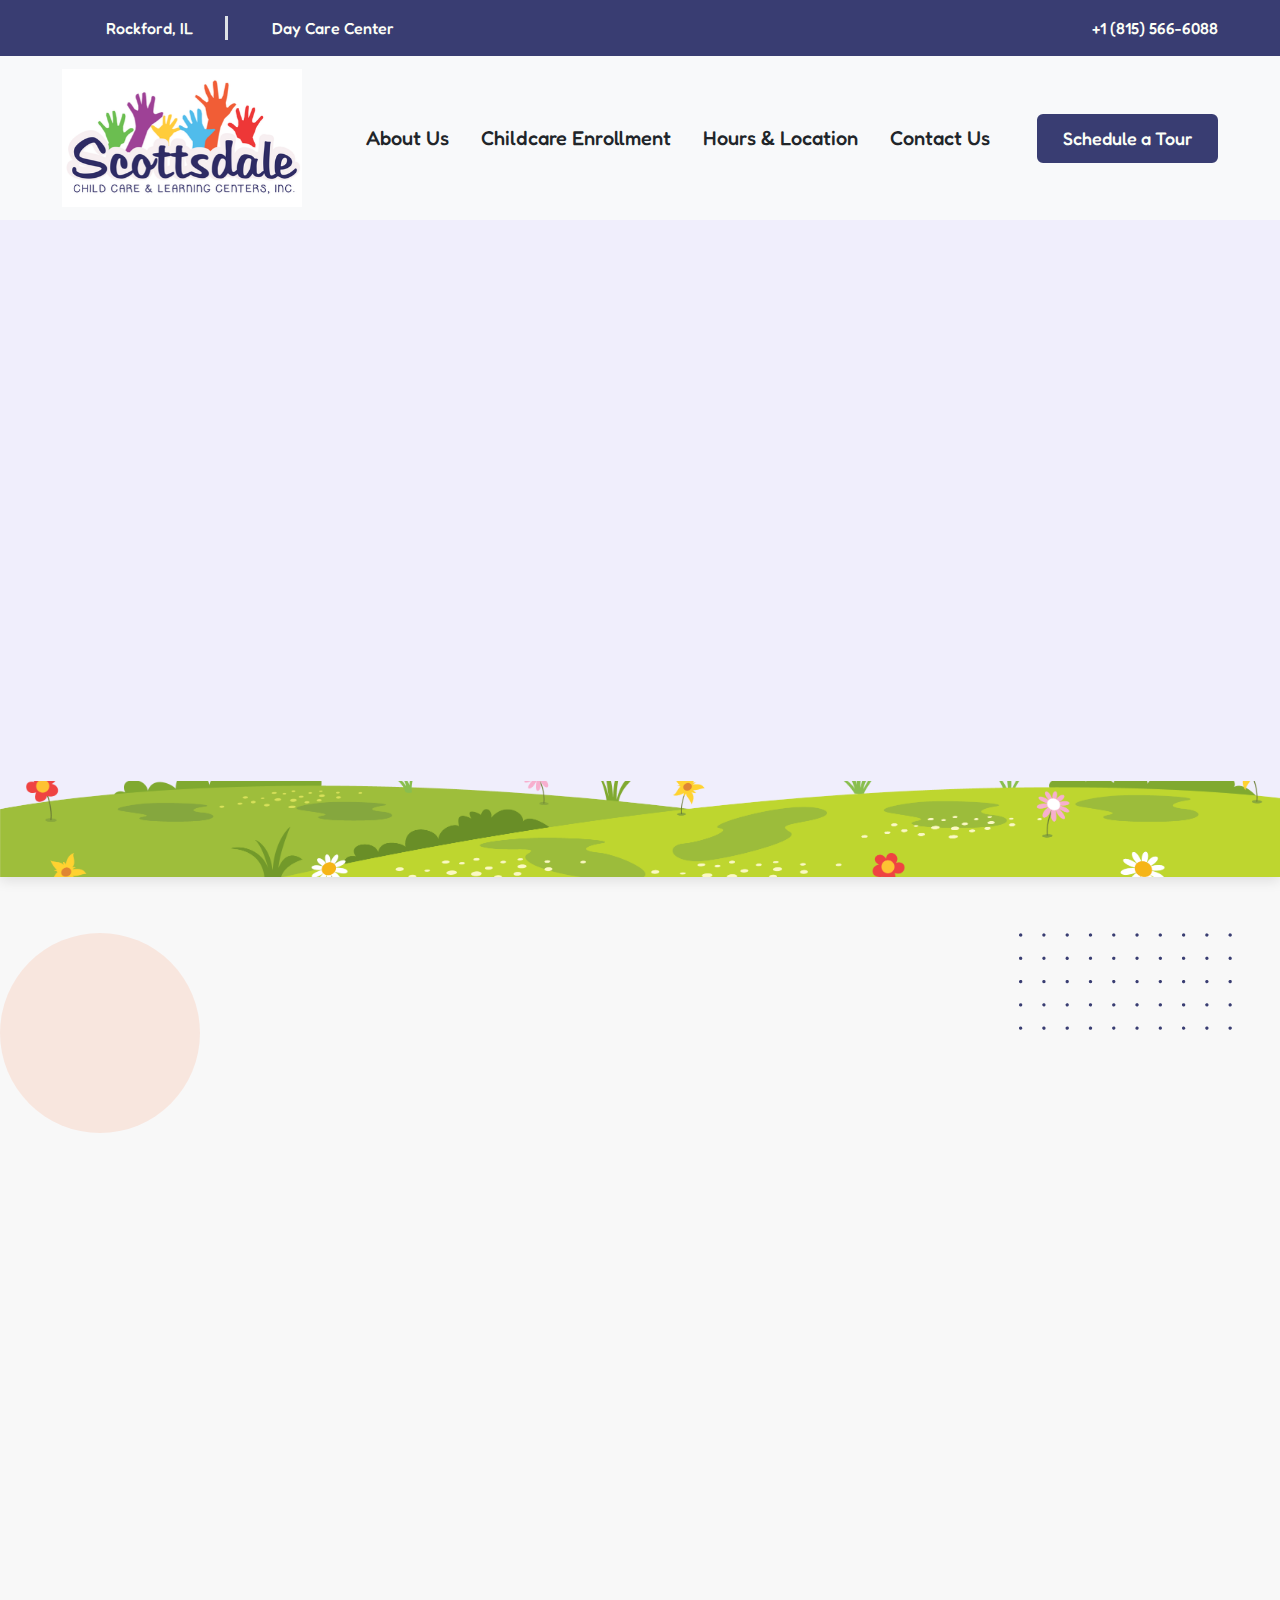
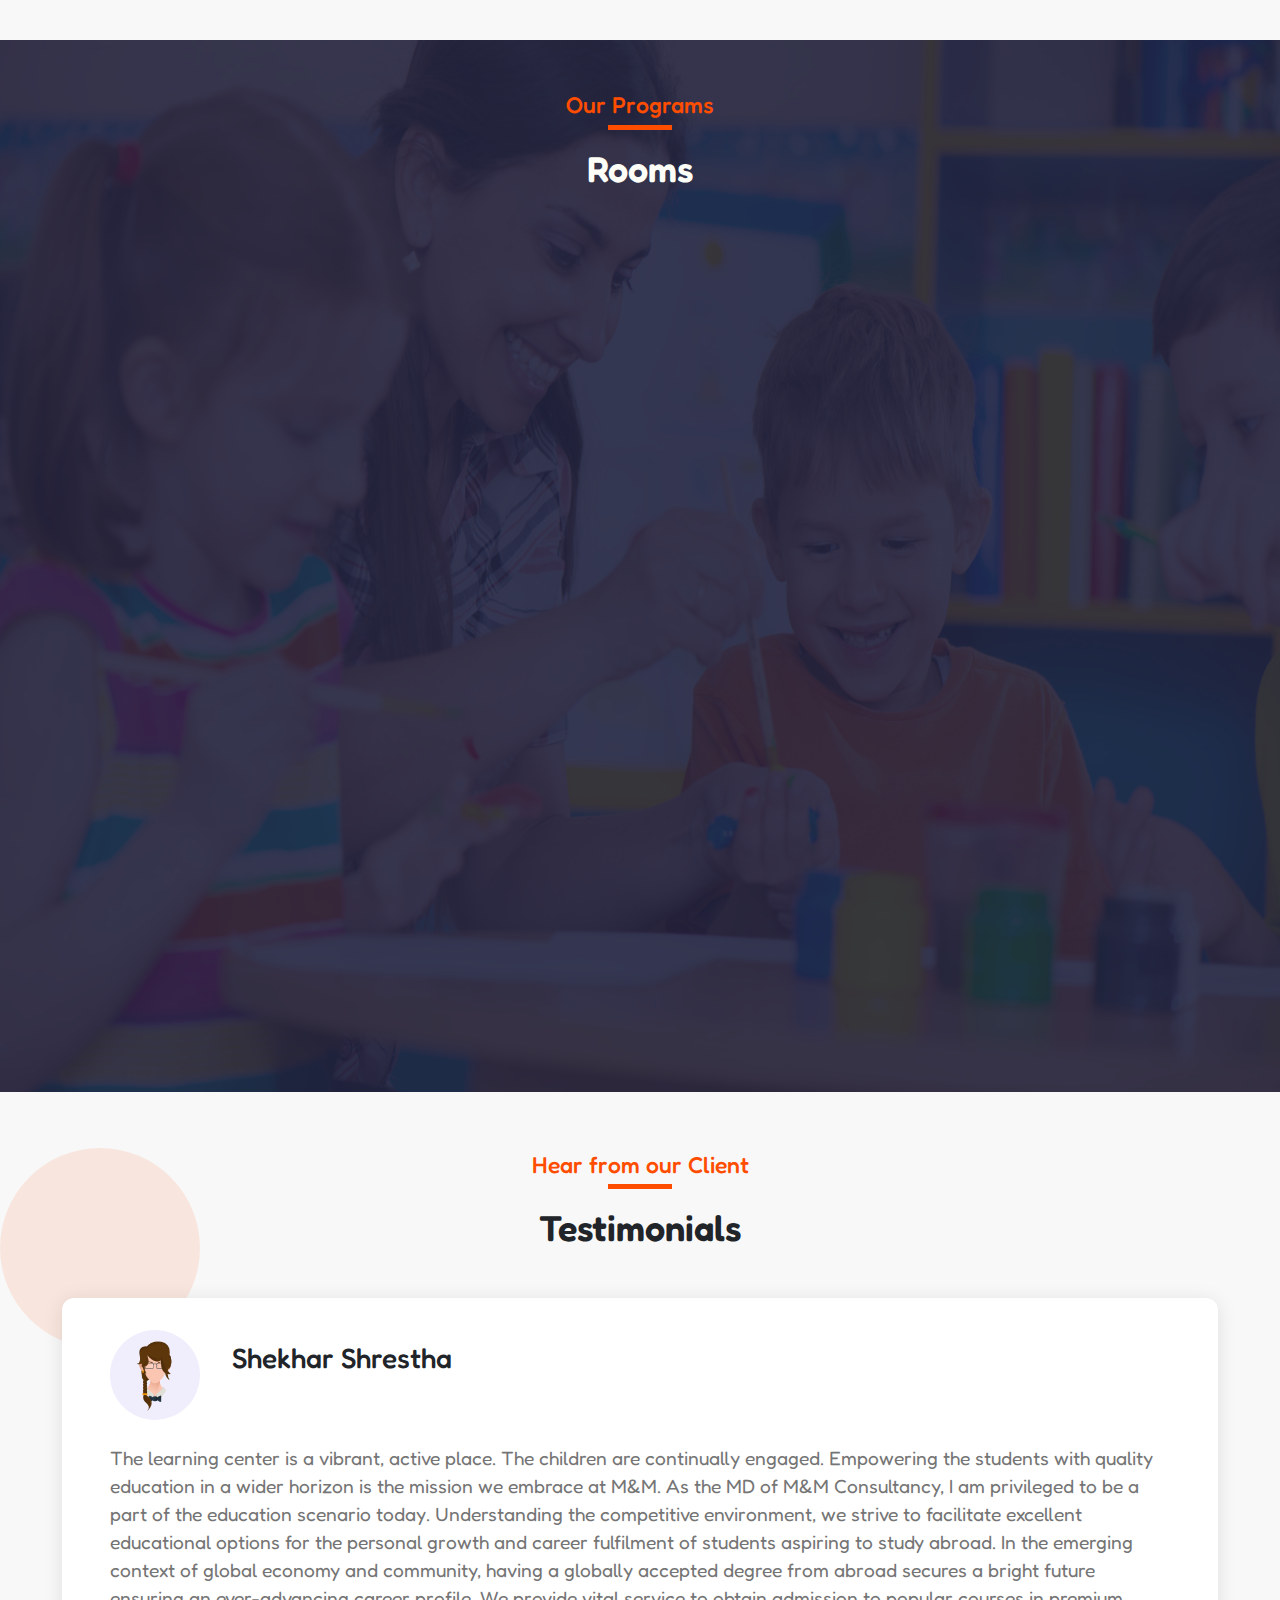
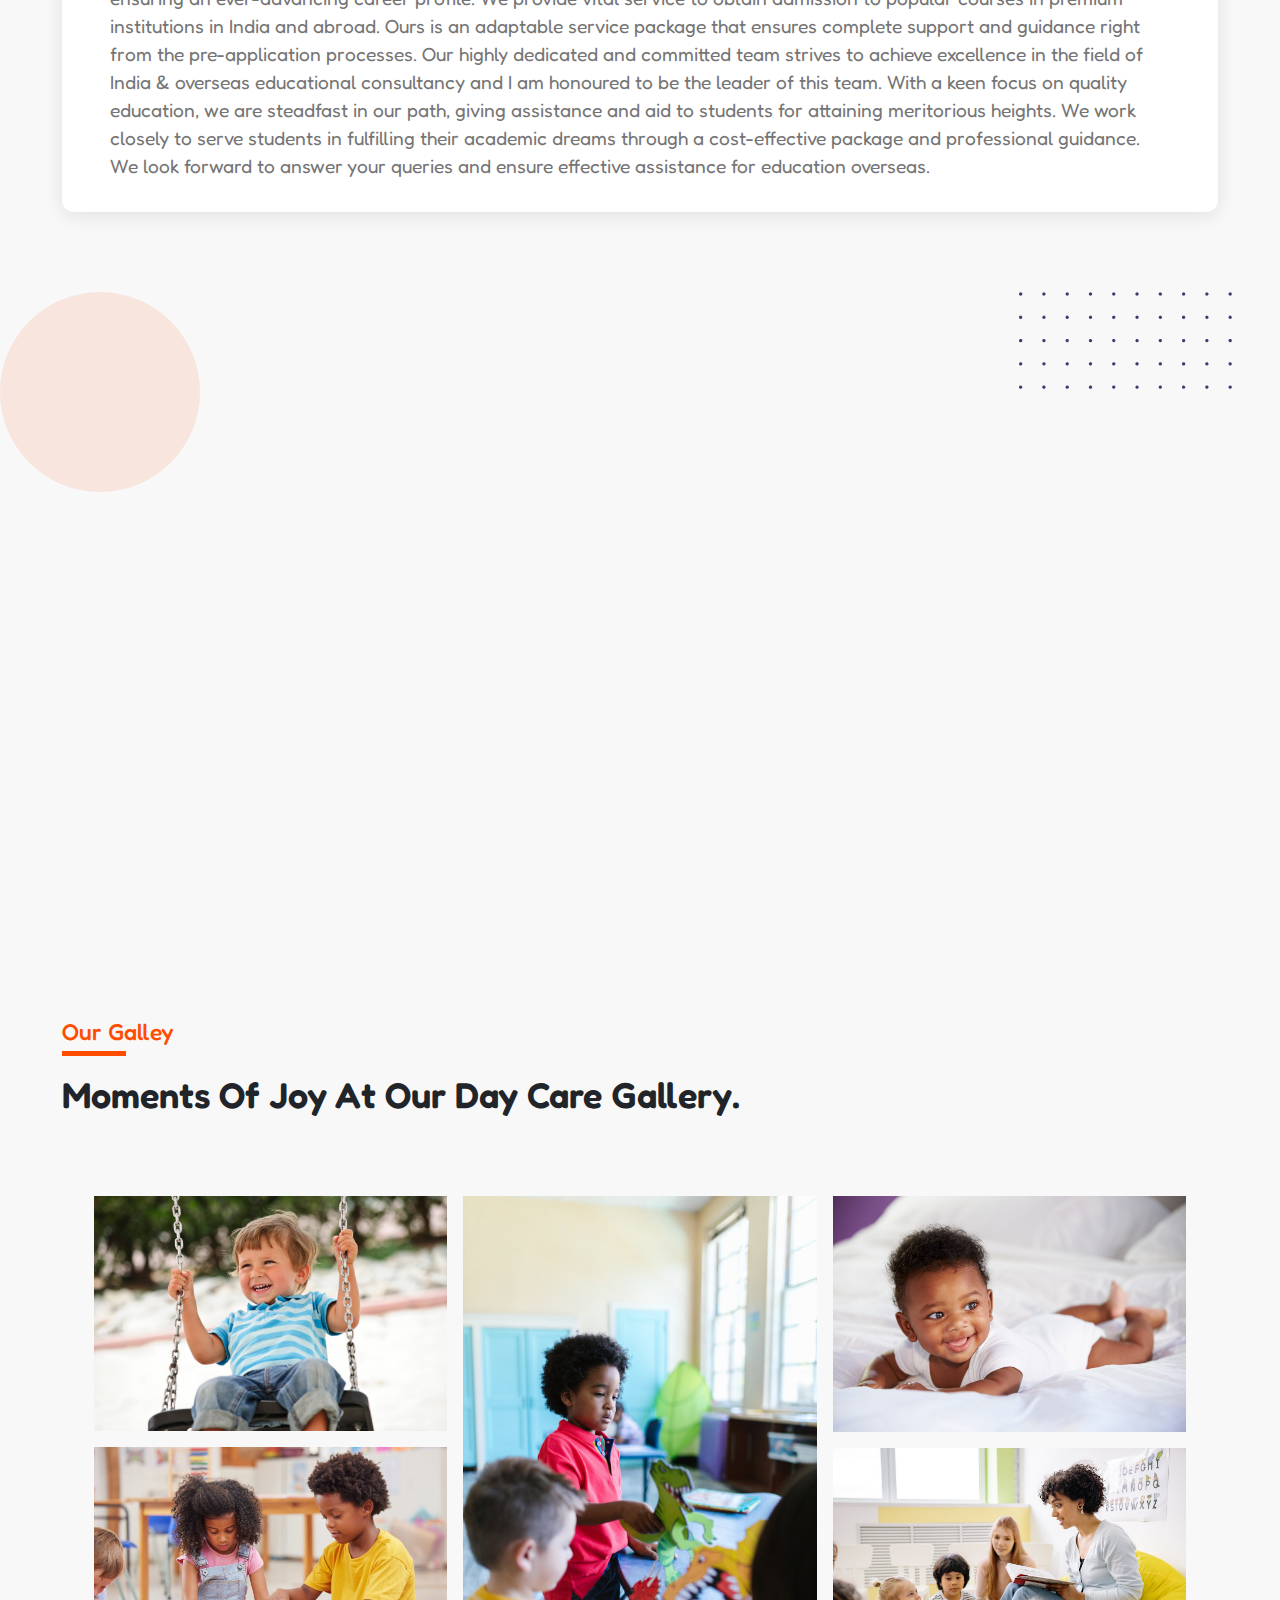
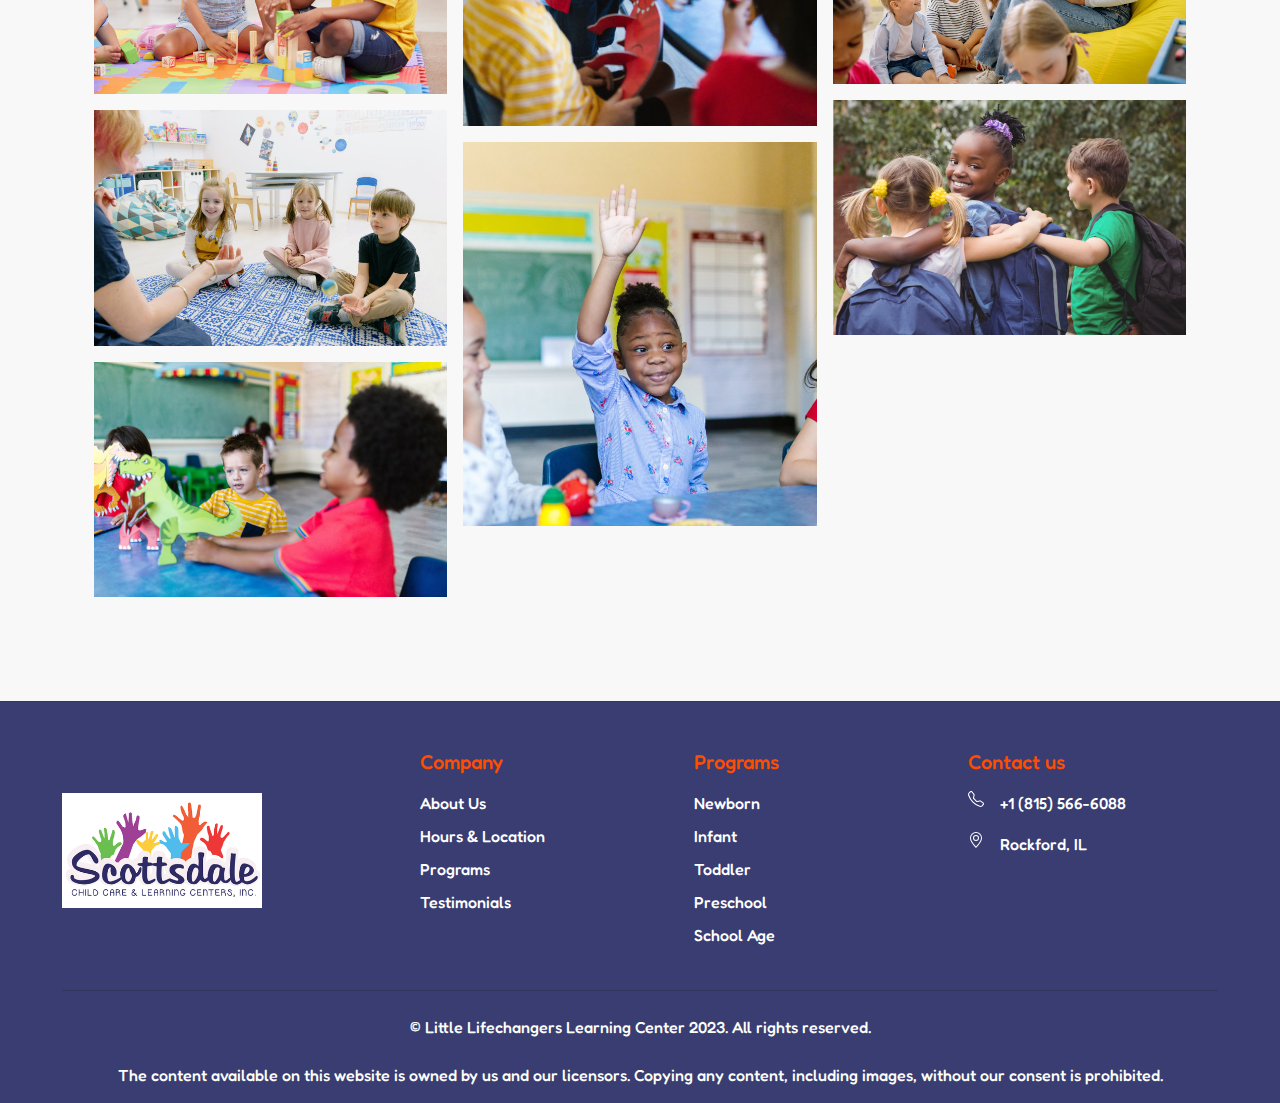
==== commit 98696a7d: "feat: homepage desktop view completed" ====
--- a/index.html
+++ b/index.html
@@ -252,6 +252,175 @@
         </div>
     </section>
 
+    <section class="about-us position-relative">
+        <div class="container d-flex flex-row-reverse py-3">
+            <div data-aos="fade-down-right" class="information">
+                <p class="sub-header sub-header-start text-start">About Us</p>
+                <h1 class="header text-start">Where kids learn, explore, and grow in faith.</h1>
+
+                <p class="data mb-5 fs-18">
+                    Lorem ipsum dolor sit amet, consectetur adipiscing elit, sed do eiusmod tempor incididunt ut
+                    labore et dolore magna aliqua. Quis ipsum suspendisse ultrices gravida. Risus commodo viverra
+                    maecenas accumsan lacus vel facilisis.
+
+                    Supporting the child Personality
+                    Lorem ipsum dolor sit amet, consectetur adipiscing elit, sed do eiusmod tempor
+
+                    <br> <br>
+                    Professional & Qualified Teacher
+                    Lorem ipsum dolor sit amet, consectetur adipiscing elit, sed do eiusmod tempor
+
+                    Indoor/Outdoor Games For Kids
+                    Lorem ipsum dolor sit amet, consectetur adipiscing elit, sed do eiusmod tempor
+
+                    Best learning School For Kids
+                    Lorem ipsum dolor sit amet, consectetur adipiscing elit, sed do eiusmod tempor
+                </p>
+
+                <a href="tel:+1 (815) 566-6088" title="phone number">
+                    Call Now
+                </a>
+            </div>
+            <div data-aos="fade-down-left" class="img-div">
+                <img class="cube start-0" src="/img/school-baby.jpg" alt="kids practicing">
+                <img style="right: 3rem; left: inherit;" class="left-img" src="/img/newborn-baby.jpg"
+                    alt="toddler practicing">
+            </div>
+        </div>
+        <div class="circle">
+        </div>
+        <img class="dotted" src="/img/dotted-element.png" alt="dotted-element">
+    </section>
+
+    <section class="gallery pt-3">
+        <div class="container">
+            <p class="sub-header sub-header-start text-start">Our Galley</p>
+            <h1 class="header text-start">Moments of joy at our day care gallery.</h1>
+            <div class="gallery-photos">
+
+                <div class="image">
+                    <a href="/img/toddler-baby.jpg" data-lightbox="gallery2" data-title="Toddler Baby">
+                        <img src="/img/toddler-baby.jpg" alt="roof">
+                    </a>
+                </div>
+
+                <div class="image">
+                    <a href="/img/kids-practicing.jpg" data-lightbox="gallery2" data-title="Kids practcing">
+                        <img src="/img/kids-practicing.jpg" alt="roof">
+                    </a>
+                </div>
+
+                <div class="image">
+                    <a href="/img/kids-in-class.jpg" data-lightbox="gallery4" data-title="Kids in Classroom">
+                        <img src="/img/kids-in-class.jpg" alt="roof">
+                    </a>
+                </div>
+
+                <div class="image">
+                    <a href="/img/kids-with-dinasaur.jpg" data-lightbox="gallery5" data-title="Kids Playing">
+                        <img src="/img/kids-with-dinasaur.jpg" alt="roof">
+                    </a>
+                </div>
+
+                <div class="image">
+                    <a href="/img/kid-standing.jpg" data-lightbox="Kids being attentive"
+                        data-title="Staff Cleaning Roof">
+                        <img src="/img/kid-standing.jpg" alt="roof">
+                    </a>
+                </div>
+
+                <div class="image">
+                    <a href="/img/preschool-baby.jpg" data-lightbox="Happy Kid" data-title="Staff Cleaning Roof">
+                        <img src="/img/preschool-baby.jpg" alt="roof">
+                    </a>
+                </div>
+
+                <div class="image">
+                    <a href="/img/newborn-baby.jpg" data-lightbox="gallery1" data-title="New Born Baby">
+                        <img src="/img/newborn-baby.jpg" alt="roof">
+                    </a>
+                </div>
+
+                <div class="image">
+                    <a href="/img/women-teaching.jpg" data-lightbox="Teacher teaching in class"
+                        data-title="Hand Scooping Gutter">
+                        <img src="/img/women-teaching.jpg" alt="roof">
+                    </a>
+                </div>
+
+                <div class="image">
+                    <a href="/img/school-baby.jpg" data-lightbox="Kids Leaving from school"
+                        data-title="Hand Scooping Gutter">
+                        <img style="transform: scaleX(-1);" src="/img/school-baby.jpg" alt="roof">
+                    </a>
+                </div>
+            </div>
+        </div>
+    </section>
+
+    <footer>
+        <hr />
+        <div class="container mt-5">
+            <div class="row fw-500 fs-16">
+                <div class="col-lg pe-lg-5 me-lg-5 col-12 mb-lg-0 mb-5 text-lg-left">
+                    <img src="/img/logo.png" alt="logo" width="200" height="200" class="d-inline-block my-auto mb-3" />
+                </div>
+
+                <div class="col-lg col-md-4 col-12 mb-lg-0 mb-4 footer-col text-left">
+                    <p class="mb-3"><strong class="text-danger h5 fw-500 fs-20"> Company</strong></p>
+                    <div class="text-info">
+                        <p><a title="About Us" href="/about-us.html">About Us</a></p>
+                        <p><a title="Hours & Location" href="/hours-location.html">Hours & Location</a></p>
+                        <p><a title="Programs" href="/programs.html">Programs</a></p>
+                        <p><a title="Testimonials" href="/index.html#testimonials">Testimonials</a></p>
+                    </div>
+                </div>
+
+                <div class="col-lg col-md-4 col-12 mb-lg-0 mb-4 footer-col text-left">
+                    <p class="mb-3"><strong class="text-danger h5 fw-500 fs-20"> Programs</strong></p>
+                    <div class="text-info">
+                        <p><a title="Newborn" href="/index.html#aboutUs">Newborn</a></p>
+                        <p><a title="Infant" href="/index.html#ourServices">Infant</a></p>
+                        <p><a title="Toddler" href="/index.html#testimonials">Toddler</a></p>
+                        <p><a title="Preschool" href="/index.html#testimonials">Preschool</a></p>
+                        <p><a title="School Age" href="/index.html#testimonials">School Age</a></p>
+                    </div>
+                </div>
+
+                <div class="col-lg col-md-4 col-12 mb-lg-0 mb-4 footer-col text-left">
+                    <p class="mb-3"><strong class="text-danger h5 fw-500 fs-20"> Contact us</strong></p>
+                    <div class="text-info">
+                        <p class="d-flex mb-3">
+                            <svg xmlns="http://www.w3.org/2000/svg" width="16" height="16" fill="currentColor"
+                                class="bi bi-telephone me-3" viewBox="0 0 16 16">
+                                <path
+                                    d="M3.654 1.328a.678.678 0 0 0-1.015-.063L1.605 2.3c-.483.484-.661 1.169-.45 1.77a17.568 17.568 0 0 0 4.168 6.608 17.569 17.569 0 0 0 6.608 4.168c.601.211 1.286.033 1.77-.45l1.034-1.034a.678.678 0 0 0-.063-1.015l-2.307-1.794a.678.678 0 0 0-.58-.122l-2.19.547a1.745 1.745 0 0 1-1.657-.459L5.482 8.062a1.745 1.745 0 0 1-.46-1.657l.548-2.19a.678.678 0 0 0-.122-.58L3.654 1.328zM1.884.511a1.745 1.745 0 0 1 2.612.163L6.29 2.98c.329.423.445.974.315 1.494l-.547 2.19a.678.678 0 0 0 .178.643l2.457 2.457a.678.678 0 0 0 .644.178l2.189-.547a1.745 1.745 0 0 1 1.494.315l2.306 1.794c.829.645.905 1.87.163 2.611l-1.034 1.034c-.74.74-1.846 1.065-2.877.702a18.634 18.634 0 0 1-7.01-4.42 18.634 18.634 0 0 1-4.42-7.009c-.362-1.03-.037-2.137.703-2.877L1.885.511z" />
+                            </svg>
+                            <a href="tel:+1 (815) 566-6088"> +1 (815) 566-6088</a>
+                        </p>
+                        <p class="d-flex">
+                            <svg xmlns="http://www.w3.org/2000/svg" width="16" height="16" fill="currentColor"
+                                class="bi bi-geo-alt me-3" viewBox="0 0 16 16">
+                                <path
+                                    d="M12.166 8.94c-.524 1.062-1.234 2.12-1.96 3.07A31.493 31.493 0 0 1 8 14.58a31.481 31.481 0 0 1-2.206-2.57c-.726-.95-1.436-2.008-1.96-3.07C3.304 7.867 3 6.862 3 6a5 5 0 0 1 10 0c0 .862-.305 1.867-.834 2.94zM8 16s6-5.686 6-10A6 6 0 0 0 2 6c0 4.314 6 10 6 10z" />
+                                <path d="M8 8a2 2 0 1 1 0-4 2 2 0 0 1 0 4zm0 1a3 3 0 1 0 0-6 3 3 0 0 0 0 6z" />
+                            </svg>
+                            <span> Rockford, IL</span>
+                        </p>
+                    </div>
+                </div>
+            </div>
+            <hr class="mt-4" />
+
+            <p class="pt-2 pb-3 fw-500 text-white text-center">&copy; Little Lifechangers Learning Center 2023. All
+                rights
+                reserved.</p>
+            <p class="pt-2 pb-3 fw-500 text-white text-center">The content available on this website is owned by us
+                and
+                our licensors. Copying any content, including images, without our consent is prohibited.</p>
+        </div>
+    </footer>
+
 
     <!-- Scripts -->
     <script src="https://code.jquery.com/jquery-3.6.1.min.js"
--- a/css/index.min.css
+++ b/css/index.min.css
@@ -2,7 +2,7 @@
  * Bootstrap  v5.3.0-alpha3 (https://getbootstrap.com/)
  * Copyright 2011-2023 The Bootstrap Authors
  * Licensed under MIT (https://github.com/twbs/bootstrap/blob/main/LICENSE)
- */:root,[data-bs-theme=light]{--bs-blue: #0d6efd;--bs-indigo: #6610f2;--bs-purple: #6f42c1;--bs-pink: #d63384;--bs-red: #dc3545;--bs-orange: #fd7e14;--bs-yellow: #ffc107;--bs-green: #198754;--bs-teal: #20c997;--bs-cyan: #0dcaf0;--bs-black: #302c2c;--bs-white: #fcfef7;--bs-gray: #6c757d;--bs-gray-dark: #343a40;--bs-gray-100: #f8f9fa;--bs-gray-200: #e9ecef;--bs-gray-300: #dee2e6;--bs-gray-400: #ced4da;--bs-gray-500: #adb5bd;--bs-gray-600: #6c757d;--bs-gray-700: #495057;--bs-gray-800: #343a40;--bs-gray-900: #212529;--bs-primary: #393d72;--bs-secondary: #CCA715;--bs-success: #f0eefc;--bs-info: #808080;--bs-warning: #6C6CA6;--bs-danger: #ff4d00;--bs-light: #f8f9fa;--bs-dark: #212529;--bs-primary-rgb: 57, 61, 114;--bs-secondary-rgb: 204, 167, 21;--bs-success-rgb: 240, 238, 252;--bs-info-rgb: 128, 128, 128;--bs-warning-rgb: 108, 108, 166;--bs-danger-rgb: 255, 77, 0;--bs-light-rgb: 248, 249, 250;--bs-dark-rgb: 33, 37, 41;--bs-primary-text-emphasis: #17182e;--bs-secondary-text-emphasis: #524308;--bs-success-text-emphasis: #605f65;--bs-info-text-emphasis: #333333;--bs-warning-text-emphasis: #2b2b42;--bs-danger-text-emphasis: #661f00;--bs-light-text-emphasis: #495057;--bs-dark-text-emphasis: #495057;--bs-primary-bg-subtle: #d7d8e3;--bs-secondary-bg-subtle: #f5edd0;--bs-success-bg-subtle: #fcfcfe;--bs-info-bg-subtle: #e6e6e6;--bs-warning-bg-subtle: #e2e2ed;--bs-danger-bg-subtle: #ffdbcc;--bs-light-bg-subtle: #fafcf9;--bs-dark-bg-subtle: #ced4da;--bs-primary-border-subtle: #b0b1c7;--bs-secondary-border-subtle: #ebdca1;--bs-success-border-subtle: #f9f8fe;--bs-info-border-subtle: #cccccc;--bs-warning-border-subtle: #c4c4db;--bs-danger-border-subtle: #ffb899;--bs-light-border-subtle: #e9ecef;--bs-dark-border-subtle: #adb5bd;--bs-white-rgb: 252, 254, 247;--bs-black-rgb: 48, 44, 44;--bs-font-sans-serif: system-ui, -apple-system, "Segoe UI", Roboto, "Helvetica Neue", "Noto Sans", "Liberation Sans", Arial, sans-serif, "Apple Color Emoji", "Segoe UI Emoji", "Segoe UI Symbol", "Noto Color Emoji";--bs-font-monospace: SFMono-Regular, Menlo, Monaco, Consolas, "Liberation Mono", "Courier New", monospace;--bs-gradient: linear-gradient(180deg, rgba(252, 254, 247, 0.15), rgba(252, 254, 247, 0));--bs-body-font-family: var(--bs-font-sans-serif);--bs-body-font-size:1rem;--bs-body-font-weight: 400;--bs-body-line-height: 1.5;--bs-body-color: #212529;--bs-body-color-rgb: 33, 37, 41;--bs-body-bg: #fcfef7;--bs-body-bg-rgb: 252, 254, 247;--bs-emphasis-color: #302c2c;--bs-emphasis-color-rgb: 48, 44, 44;--bs-secondary-color: rgba(33, 37, 41, 0.75);--bs-secondary-color-rgb: 33, 37, 41;--bs-secondary-bg: #e9ecef;--bs-secondary-bg-rgb: 233, 236, 239;--bs-tertiary-color: rgba(33, 37, 41, 0.5);--bs-tertiary-color-rgb: 33, 37, 41;--bs-tertiary-bg: #f8f9fa;--bs-tertiary-bg-rgb: 248, 249, 250;--bs-link-color: #393d72;--bs-link-color-rgb: 57, 61, 114;--bs-link-decoration: underline;--bs-link-hover-color: #2e315b;--bs-link-hover-color-rgb: 46, 49, 91;--bs-code-color: #d63384;--bs-highlight-bg: #fff3cd;--bs-border-width: 1px;--bs-border-style: solid;--bs-border-color: #dee2e6;--bs-border-color-translucent: rgba(48, 44, 44, 0.175);--bs-border-radius: 0.375rem;--bs-border-radius-sm: 0.25rem;--bs-border-radius-lg: 0.5rem;--bs-border-radius-xl: 1rem;--bs-border-radius-xxl: 2rem;--bs-border-radius-2xl: var(--bs-border-radius-xxl);--bs-border-radius-pill: 50rem;--bs-box-shadow: 0 0.5rem 1rem rgba(48, 44, 44, 0.15);--bs-box-shadow-sm: 0 0.125rem 0.25rem rgba(48, 44, 44, 0.075);--bs-box-shadow-lg: 0 1rem 3rem rgba(48, 44, 44, 0.175);--bs-box-shadow-inset: inset 0 1px 2px rgba(48, 44, 44, 0.075);--bs-focus-ring-width: 0.25rem;--bs-focus-ring-opacity: 0.25;--bs-focus-ring-color: rgba(57, 61, 114, 0.25);--bs-form-valid-color: #f0eefc;--bs-form-valid-border-color: #f0eefc;--bs-form-invalid-color: #ff4d00;--bs-form-invalid-border-color: #ff4d00}[data-bs-theme=dark]{color-scheme:dark;--bs-body-color: #adb5bd;--bs-body-color-rgb: 173, 181, 189;--bs-body-bg: #212529;--bs-body-bg-rgb: 33, 37, 41;--bs-emphasis-color: #fcfef7;--bs-emphasis-color-rgb: 252, 254, 247;--bs-secondary-color: rgba(173, 181, 189, 0.75);--bs-secondary-color-rgb: 173, 181, 189;--bs-secondary-bg: #343a40;--bs-secondary-bg-rgb: 52, 58, 64;--bs-tertiary-color: rgba(173, 181, 189, 0.5);--bs-tertiary-color-rgb: 173, 181, 189;--bs-tertiary-bg: #2b3035;--bs-tertiary-bg-rgb: 43, 48, 53;--bs-primary-text-emphasis: #888baa;--bs-secondary-text-emphasis: #e0ca73;--bs-success-text-emphasis: #f6f5fd;--bs-info-text-emphasis: #b3b3b3;--bs-warning-text-emphasis: #a7a7ca;--bs-danger-text-emphasis: #ff9466;--bs-light-text-emphasis: #f8f9fa;--bs-dark-text-emphasis: #dee2e6;--bs-primary-bg-subtle: #0b0c17;--bs-secondary-bg-subtle: #292104;--bs-success-bg-subtle: #303032;--bs-info-bg-subtle: #1a1a1a;--bs-warning-bg-subtle: #161621;--bs-danger-bg-subtle: #330f00;--bs-light-bg-subtle: #343a40;--bs-dark-bg-subtle: #323336;--bs-primary-border-subtle: #222544;--bs-secondary-border-subtle: #7a640d;--bs-success-border-subtle: #908f97;--bs-info-border-subtle: #4d4d4d;--bs-warning-border-subtle: #414164;--bs-danger-border-subtle: #992e00;--bs-light-border-subtle: #495057;--bs-dark-border-subtle: #343a40;--bs-link-color: #888baa;--bs-link-hover-color: #a0a2bb;--bs-link-color-rgb: 136, 139, 170;--bs-link-hover-color-rgb: 160, 162, 187;--bs-code-color: #e685b5;--bs-border-color: #495057;--bs-border-color-translucent: rgba(252, 254, 247, 0.15);--bs-form-valid-color: #75b798;--bs-form-valid-border-color: #75b798;--bs-form-invalid-color: #ea868f;--bs-form-invalid-border-color: #ea868f}*,*::before,*::after{box-sizing:border-box}@media(prefers-reduced-motion: no-preference){:root{scroll-behavior:smooth}}body{margin:0;font-family:var(--bs-body-font-family);font-size:var(--bs-body-font-size);font-weight:var(--bs-body-font-weight);line-height:var(--bs-body-line-height);color:var(--bs-body-color);text-align:var(--bs-body-text-align);background-color:var(--bs-body-bg);-webkit-text-size-adjust:100%;-webkit-tap-highlight-color:rgba(48,44,44,0)}hr{margin:1rem 0;color:inherit;border:0;border-top:var(--bs-border-width) solid;opacity:.25}h6,.h6,h5,.h5,h4,.h4,h3,.h3,h2,.h2,h1,.h1{margin-top:0;margin-bottom:.5rem;font-weight:500;line-height:1.2;color:var(--bs-heading-color, inherit)}h1,.h1{font-size:calc(1.375rem + 1.5vw)}@media(min-width: 1200px){h1,.h1{font-size:2.5rem}}h2,.h2{font-size:calc(1.325rem + 0.9vw)}@media(min-width: 1200px){h2,.h2{font-size:2rem}}h3,.h3{font-size:calc(1.3rem + 0.6vw)}@media(min-width: 1200px){h3,.h3{font-size:1.75rem}}h4,.h4{font-size:calc(1.275rem + 0.3vw)}@media(min-width: 1200px){h4,.h4{font-size:1.5rem}}h5,.h5{font-size:1.25rem}h6,.h6{font-size:1rem}p{margin-top:0;margin-bottom:1rem}abbr[title]{text-decoration:underline dotted;cursor:help;text-decoration-skip-ink:none}address{margin-bottom:1rem;font-style:normal;line-height:inherit}ol,ul{padding-left:2rem}ol,ul,dl{margin-top:0;margin-bottom:1rem}ol ol,ul ul,ol ul,ul ol{margin-bottom:0}dt{font-weight:700}dd{margin-bottom:.5rem;margin-left:0}blockquote{margin:0 0 1rem}b,strong{font-weight:bolder}small,.small{font-size:0.875em}mark,.mark{padding:.1875em;background-color:var(--bs-highlight-bg)}sub,sup{position:relative;font-size:0.75em;line-height:0;vertical-align:baseline}sub{bottom:-0.25em}sup{top:-0.5em}a{color:rgba(var(--bs-link-color-rgb), var(--bs-link-opacity, 1));text-decoration:underline}a:hover{--bs-link-color-rgb: var(--bs-link-hover-color-rgb)}a:not([href]):not([class]),a:not([href]):not([class]):hover{color:inherit;text-decoration:none}pre,code,kbd,samp{font-family:var(--bs-font-monospace);font-size:1em}pre{display:block;margin-top:0;margin-bottom:1rem;overflow:auto;font-size:0.875em}pre code{font-size:inherit;color:inherit;word-break:normal}code{font-size:0.875em;color:var(--bs-code-color);word-wrap:break-word}a>code{color:inherit}kbd{padding:.1875rem .375rem;font-size:0.875em;color:var(--bs-body-bg);background-color:var(--bs-body-color);border-radius:.25rem}kbd kbd{padding:0;font-size:1em}figure{margin:0 0 1rem}img,svg{vertical-align:middle}table{caption-side:bottom;border-collapse:collapse}caption{padding-top:.5rem;padding-bottom:.5rem;color:var(--bs-secondary-color);text-align:left}th{text-align:inherit;text-align:-webkit-match-parent}thead,tbody,tfoot,tr,td,th{border-color:inherit;border-style:solid;border-width:0}label{display:inline-block}button{border-radius:0}button:focus:not(:focus-visible){outline:0}input,button,select,optgroup,textarea{margin:0;font-family:inherit;font-size:inherit;line-height:inherit}button,select{text-transform:none}[role=button]{cursor:pointer}select{word-wrap:normal}select:disabled{opacity:1}[list]:not([type=date]):not([type=datetime-local]):not([type=month]):not([type=week]):not([type=time])::-webkit-calendar-picker-indicator{display:none !important}button,[type=button],[type=reset],[type=submit]{-webkit-appearance:button}button:not(:disabled),[type=button]:not(:disabled),[type=reset]:not(:disabled),[type=submit]:not(:disabled){cursor:pointer}::-moz-focus-inner{padding:0;border-style:none}textarea{resize:vertical}fieldset{min-width:0;padding:0;margin:0;border:0}legend{float:left;width:100%;padding:0;margin-bottom:.5rem;font-size:calc(1.275rem + 0.3vw);line-height:inherit}@media(min-width: 1200px){legend{font-size:1.5rem}}legend+*{clear:left}::-webkit-datetime-edit-fields-wrapper,::-webkit-datetime-edit-text,::-webkit-datetime-edit-minute,::-webkit-datetime-edit-hour-field,::-webkit-datetime-edit-day-field,::-webkit-datetime-edit-month-field,::-webkit-datetime-edit-year-field{padding:0}::-webkit-inner-spin-button{height:auto}[type=search]{outline-offset:-2px;-webkit-appearance:textfield}::-webkit-search-decoration{-webkit-appearance:none}::-webkit-color-swatch-wrapper{padding:0}::file-selector-button{font:inherit;-webkit-appearance:button}output{display:inline-block}iframe{border:0}summary{display:list-item;cursor:pointer}progress{vertical-align:baseline}[hidden]{display:none !important}.lead{font-size:1.25rem;font-weight:300}.display-1{font-size:calc(1.625rem + 4.5vw);font-weight:300;line-height:1.2}@media(min-width: 1200px){.display-1{font-size:5rem}}.display-2{font-size:calc(1.575rem + 3.9vw);font-weight:300;line-height:1.2}@media(min-width: 1200px){.display-2{font-size:4.5rem}}.display-3{font-size:calc(1.525rem + 3.3vw);font-weight:300;line-height:1.2}@media(min-width: 1200px){.display-3{font-size:4rem}}.display-4{font-size:calc(1.475rem + 2.7vw);font-weight:300;line-height:1.2}@media(min-width: 1200px){.display-4{font-size:3.5rem}}.display-5{font-size:calc(1.425rem + 2.1vw);font-weight:300;line-height:1.2}@media(min-width: 1200px){.display-5{font-size:3rem}}.display-6{font-size:calc(1.375rem + 1.5vw);font-weight:300;line-height:1.2}@media(min-width: 1200px){.display-6{font-size:2.5rem}}.list-unstyled{padding-left:0;list-style:none}.list-inline{padding-left:0;list-style:none}.list-inline-item{display:inline-block}.list-inline-item:not(:last-child){margin-right:.5rem}.initialism{font-size:0.875em;text-transform:uppercase}.blockquote{margin-bottom:1rem;font-size:1.25rem}.blockquote>:last-child{margin-bottom:0}.blockquote-footer{margin-top:-1rem;margin-bottom:1rem;font-size:0.875em;color:#6c757d}.blockquote-footer::before{content:"— "}.img-fluid{max-width:100%;height:auto}.img-thumbnail{padding:.25rem;background-color:var(--bs-body-bg);border:var(--bs-border-width) solid var(--bs-border-color);border-radius:var(--bs-border-radius);max-width:100%;height:auto}.figure{display:inline-block}.figure-img{margin-bottom:.5rem;line-height:1}.figure-caption{font-size:0.875em;color:var(--bs-secondary-color)}.container,.container-fluid,.container-xxl,.container-xl,.container-lg,.container-md,.container-sm{--bs-gutter-x: 1.5rem;--bs-gutter-y: 0;width:100%;padding-right:calc(var(--bs-gutter-x)*.5);padding-left:calc(var(--bs-gutter-x)*.5);margin-right:auto;margin-left:auto}@media(min-width: 576px){.container-sm,.container{max-width:540px}}@media(min-width: 768px){.container-md,.container-sm,.container{max-width:750px}}@media(min-width: 992px){.container-lg,.container-md,.container-sm,.container{max-width:960px}}@media(min-width: 1200px){.container-xl,.container-lg,.container-md,.container-sm,.container{max-width:1180px}}@media(min-width: 1400px){.container-xxl,.container-xl,.container-lg,.container-md,.container-sm,.container{max-width:1340px}}:root{--bs-breakpoint-xs: 0;--bs-breakpoint-sm: 576px;--bs-breakpoint-md: 768px;--bs-breakpoint-lg: 992px;--bs-breakpoint-xl: 1200px;--bs-breakpoint-xxl: 1400px}.row{--bs-gutter-x: 1.5rem;--bs-gutter-y: 0;display:flex;flex-wrap:wrap;margin-top:calc(-1*var(--bs-gutter-y));margin-right:calc(-0.5*var(--bs-gutter-x));margin-left:calc(-0.5*var(--bs-gutter-x))}.row>*{flex-shrink:0;width:100%;max-width:100%;padding-right:calc(var(--bs-gutter-x)*.5);padding-left:calc(var(--bs-gutter-x)*.5);margin-top:var(--bs-gutter-y)}.col{flex:1 0 0%}.row-cols-auto>*{flex:0 0 auto;width:auto}.row-cols-1>*{flex:0 0 auto;width:100%}.row-cols-2>*{flex:0 0 auto;width:50%}.row-cols-3>*{flex:0 0 auto;width:33.3333333333%}.row-cols-4>*{flex:0 0 auto;width:25%}.row-cols-5>*{flex:0 0 auto;width:20%}.row-cols-6>*{flex:0 0 auto;width:16.6666666667%}.col-auto{flex:0 0 auto;width:auto}.col-1{flex:0 0 auto;width:8.33333333%}.col-2{flex:0 0 auto;width:16.66666667%}.col-3{flex:0 0 auto;width:25%}.col-4{flex:0 0 auto;width:33.33333333%}.col-5{flex:0 0 auto;width:41.66666667%}.col-6{flex:0 0 auto;width:50%}.col-7{flex:0 0 auto;width:58.33333333%}.col-8{flex:0 0 auto;width:66.66666667%}.col-9{flex:0 0 auto;width:75%}.col-10{flex:0 0 auto;width:83.33333333%}.col-11{flex:0 0 auto;width:91.66666667%}.col-12{flex:0 0 auto;width:100%}.offset-1{margin-left:8.33333333%}.offset-2{margin-left:16.66666667%}.offset-3{margin-left:25%}.offset-4{margin-left:33.33333333%}.offset-5{margin-left:41.66666667%}.offset-6{margin-left:50%}.offset-7{margin-left:58.33333333%}.offset-8{margin-left:66.66666667%}.offset-9{margin-left:75%}.offset-10{margin-left:83.33333333%}.offset-11{margin-left:91.66666667%}.g-0,.gx-0{--bs-gutter-x: 0}.g-0,.gy-0{--bs-gutter-y: 0}.g-1,.gx-1{--bs-gutter-x: 0.25rem}.g-1,.gy-1{--bs-gutter-y: 0.25rem}.g-2,.gx-2{--bs-gutter-x: 0.5rem}.g-2,.gy-2{--bs-gutter-y: 0.5rem}.g-3,.gx-3{--bs-gutter-x: 1rem}.g-3,.gy-3{--bs-gutter-y: 1rem}.g-4,.gx-4{--bs-gutter-x: 1.5rem}.g-4,.gy-4{--bs-gutter-y: 1.5rem}.g-5,.gx-5{--bs-gutter-x: 3rem}.g-5,.gy-5{--bs-gutter-y: 3rem}@media(min-width: 576px){.col-sm{flex:1 0 0%}.row-cols-sm-auto>*{flex:0 0 auto;width:auto}.row-cols-sm-1>*{flex:0 0 auto;width:100%}.row-cols-sm-2>*{flex:0 0 auto;width:50%}.row-cols-sm-3>*{flex:0 0 auto;width:33.3333333333%}.row-cols-sm-4>*{flex:0 0 auto;width:25%}.row-cols-sm-5>*{flex:0 0 auto;width:20%}.row-cols-sm-6>*{flex:0 0 auto;width:16.6666666667%}.col-sm-auto{flex:0 0 auto;width:auto}.col-sm-1{flex:0 0 auto;width:8.33333333%}.col-sm-2{flex:0 0 auto;width:16.66666667%}.col-sm-3{flex:0 0 auto;width:25%}.col-sm-4{flex:0 0 auto;width:33.33333333%}.col-sm-5{flex:0 0 auto;width:41.66666667%}.col-sm-6{flex:0 0 auto;width:50%}.col-sm-7{flex:0 0 auto;width:58.33333333%}.col-sm-8{flex:0 0 auto;width:66.66666667%}.col-sm-9{flex:0 0 auto;width:75%}.col-sm-10{flex:0 0 auto;width:83.33333333%}.col-sm-11{flex:0 0 auto;width:91.66666667%}.col-sm-12{flex:0 0 auto;width:100%}.offset-sm-0{margin-left:0}.offset-sm-1{margin-left:8.33333333%}.offset-sm-2{margin-left:16.66666667%}.offset-sm-3{margin-left:25%}.offset-sm-4{margin-left:33.33333333%}.offset-sm-5{margin-left:41.66666667%}.offset-sm-6{margin-left:50%}.offset-sm-7{margin-left:58.33333333%}.offset-sm-8{margin-left:66.66666667%}.offset-sm-9{margin-left:75%}.offset-sm-10{margin-left:83.33333333%}.offset-sm-11{margin-left:91.66666667%}.g-sm-0,.gx-sm-0{--bs-gutter-x: 0}.g-sm-0,.gy-sm-0{--bs-gutter-y: 0}.g-sm-1,.gx-sm-1{--bs-gutter-x: 0.25rem}.g-sm-1,.gy-sm-1{--bs-gutter-y: 0.25rem}.g-sm-2,.gx-sm-2{--bs-gutter-x: 0.5rem}.g-sm-2,.gy-sm-2{--bs-gutter-y: 0.5rem}.g-sm-3,.gx-sm-3{--bs-gutter-x: 1rem}.g-sm-3,.gy-sm-3{--bs-gutter-y: 1rem}.g-sm-4,.gx-sm-4{--bs-gutter-x: 1.5rem}.g-sm-4,.gy-sm-4{--bs-gutter-y: 1.5rem}.g-sm-5,.gx-sm-5{--bs-gutter-x: 3rem}.g-sm-5,.gy-sm-5{--bs-gutter-y: 3rem}}@media(min-width: 768px){.col-md{flex:1 0 0%}.row-cols-md-auto>*{flex:0 0 auto;width:auto}.row-cols-md-1>*{flex:0 0 auto;width:100%}.row-cols-md-2>*{flex:0 0 auto;width:50%}.row-cols-md-3>*{flex:0 0 auto;width:33.3333333333%}.row-cols-md-4>*{flex:0 0 auto;width:25%}.row-cols-md-5>*{flex:0 0 auto;width:20%}.row-cols-md-6>*{flex:0 0 auto;width:16.6666666667%}.col-md-auto{flex:0 0 auto;width:auto}.col-md-1{flex:0 0 auto;width:8.33333333%}.col-md-2{flex:0 0 auto;width:16.66666667%}.col-md-3{flex:0 0 auto;width:25%}.col-md-4{flex:0 0 auto;width:33.33333333%}.col-md-5{flex:0 0 auto;width:41.66666667%}.col-md-6{flex:0 0 auto;width:50%}.col-md-7{flex:0 0 auto;width:58.33333333%}.col-md-8{flex:0 0 auto;width:66.66666667%}.col-md-9{flex:0 0 auto;width:75%}.col-md-10{flex:0 0 auto;width:83.33333333%}.col-md-11{flex:0 0 auto;width:91.66666667%}.col-md-12{flex:0 0 auto;width:100%}.offset-md-0{margin-left:0}.offset-md-1{margin-left:8.33333333%}.offset-md-2{margin-left:16.66666667%}.offset-md-3{margin-left:25%}.offset-md-4{margin-left:33.33333333%}.offset-md-5{margin-left:41.66666667%}.offset-md-6{margin-left:50%}.offset-md-7{margin-left:58.33333333%}.offset-md-8{margin-left:66.66666667%}.offset-md-9{margin-left:75%}.offset-md-10{margin-left:83.33333333%}.offset-md-11{margin-left:91.66666667%}.g-md-0,.gx-md-0{--bs-gutter-x: 0}.g-md-0,.gy-md-0{--bs-gutter-y: 0}.g-md-1,.gx-md-1{--bs-gutter-x: 0.25rem}.g-md-1,.gy-md-1{--bs-gutter-y: 0.25rem}.g-md-2,.gx-md-2{--bs-gutter-x: 0.5rem}.g-md-2,.gy-md-2{--bs-gutter-y: 0.5rem}.g-md-3,.gx-md-3{--bs-gutter-x: 1rem}.g-md-3,.gy-md-3{--bs-gutter-y: 1rem}.g-md-4,.gx-md-4{--bs-gutter-x: 1.5rem}.g-md-4,.gy-md-4{--bs-gutter-y: 1.5rem}.g-md-5,.gx-md-5{--bs-gutter-x: 3rem}.g-md-5,.gy-md-5{--bs-gutter-y: 3rem}}@media(min-width: 992px){.col-lg{flex:1 0 0%}.row-cols-lg-auto>*{flex:0 0 auto;width:auto}.row-cols-lg-1>*{flex:0 0 auto;width:100%}.row-cols-lg-2>*{flex:0 0 auto;width:50%}.row-cols-lg-3>*{flex:0 0 auto;width:33.3333333333%}.row-cols-lg-4>*{flex:0 0 auto;width:25%}.row-cols-lg-5>*{flex:0 0 auto;width:20%}.row-cols-lg-6>*{flex:0 0 auto;width:16.6666666667%}.col-lg-auto{flex:0 0 auto;width:auto}.col-lg-1{flex:0 0 auto;width:8.33333333%}.col-lg-2{flex:0 0 auto;width:16.66666667%}.col-lg-3{flex:0 0 auto;width:25%}.col-lg-4{flex:0 0 auto;width:33.33333333%}.col-lg-5{flex:0 0 auto;width:41.66666667%}.col-lg-6{flex:0 0 auto;width:50%}.col-lg-7{flex:0 0 auto;width:58.33333333%}.col-lg-8{flex:0 0 auto;width:66.66666667%}.col-lg-9{flex:0 0 auto;width:75%}.col-lg-10{flex:0 0 auto;width:83.33333333%}.col-lg-11{flex:0 0 auto;width:91.66666667%}.col-lg-12{flex:0 0 auto;width:100%}.offset-lg-0{margin-left:0}.offset-lg-1{margin-left:8.33333333%}.offset-lg-2{margin-left:16.66666667%}.offset-lg-3{margin-left:25%}.offset-lg-4{margin-left:33.33333333%}.offset-lg-5{margin-left:41.66666667%}.offset-lg-6{margin-left:50%}.offset-lg-7{margin-left:58.33333333%}.offset-lg-8{margin-left:66.66666667%}.offset-lg-9{margin-left:75%}.offset-lg-10{margin-left:83.33333333%}.offset-lg-11{margin-left:91.66666667%}.g-lg-0,.gx-lg-0{--bs-gutter-x: 0}.g-lg-0,.gy-lg-0{--bs-gutter-y: 0}.g-lg-1,.gx-lg-1{--bs-gutter-x: 0.25rem}.g-lg-1,.gy-lg-1{--bs-gutter-y: 0.25rem}.g-lg-2,.gx-lg-2{--bs-gutter-x: 0.5rem}.g-lg-2,.gy-lg-2{--bs-gutter-y: 0.5rem}.g-lg-3,.gx-lg-3{--bs-gutter-x: 1rem}.g-lg-3,.gy-lg-3{--bs-gutter-y: 1rem}.g-lg-4,.gx-lg-4{--bs-gutter-x: 1.5rem}.g-lg-4,.gy-lg-4{--bs-gutter-y: 1.5rem}.g-lg-5,.gx-lg-5{--bs-gutter-x: 3rem}.g-lg-5,.gy-lg-5{--bs-gutter-y: 3rem}}@media(min-width: 1200px){.col-xl{flex:1 0 0%}.row-cols-xl-auto>*{flex:0 0 auto;width:auto}.row-cols-xl-1>*{flex:0 0 auto;width:100%}.row-cols-xl-2>*{flex:0 0 auto;width:50%}.row-cols-xl-3>*{flex:0 0 auto;width:33.3333333333%}.row-cols-xl-4>*{flex:0 0 auto;width:25%}.row-cols-xl-5>*{flex:0 0 auto;width:20%}.row-cols-xl-6>*{flex:0 0 auto;width:16.6666666667%}.col-xl-auto{flex:0 0 auto;width:auto}.col-xl-1{flex:0 0 auto;width:8.33333333%}.col-xl-2{flex:0 0 auto;width:16.66666667%}.col-xl-3{flex:0 0 auto;width:25%}.col-xl-4{flex:0 0 auto;width:33.33333333%}.col-xl-5{flex:0 0 auto;width:41.66666667%}.col-xl-6{flex:0 0 auto;width:50%}.col-xl-7{flex:0 0 auto;width:58.33333333%}.col-xl-8{flex:0 0 auto;width:66.66666667%}.col-xl-9{flex:0 0 auto;width:75%}.col-xl-10{flex:0 0 auto;width:83.33333333%}.col-xl-11{flex:0 0 auto;width:91.66666667%}.col-xl-12{flex:0 0 auto;width:100%}.offset-xl-0{margin-left:0}.offset-xl-1{margin-left:8.33333333%}.offset-xl-2{margin-left:16.66666667%}.offset-xl-3{margin-left:25%}.offset-xl-4{margin-left:33.33333333%}.offset-xl-5{margin-left:41.66666667%}.offset-xl-6{margin-left:50%}.offset-xl-7{margin-left:58.33333333%}.offset-xl-8{margin-left:66.66666667%}.offset-xl-9{margin-left:75%}.offset-xl-10{margin-left:83.33333333%}.offset-xl-11{margin-left:91.66666667%}.g-xl-0,.gx-xl-0{--bs-gutter-x: 0}.g-xl-0,.gy-xl-0{--bs-gutter-y: 0}.g-xl-1,.gx-xl-1{--bs-gutter-x: 0.25rem}.g-xl-1,.gy-xl-1{--bs-gutter-y: 0.25rem}.g-xl-2,.gx-xl-2{--bs-gutter-x: 0.5rem}.g-xl-2,.gy-xl-2{--bs-gutter-y: 0.5rem}.g-xl-3,.gx-xl-3{--bs-gutter-x: 1rem}.g-xl-3,.gy-xl-3{--bs-gutter-y: 1rem}.g-xl-4,.gx-xl-4{--bs-gutter-x: 1.5rem}.g-xl-4,.gy-xl-4{--bs-gutter-y: 1.5rem}.g-xl-5,.gx-xl-5{--bs-gutter-x: 3rem}.g-xl-5,.gy-xl-5{--bs-gutter-y: 3rem}}@media(min-width: 1400px){.col-xxl{flex:1 0 0%}.row-cols-xxl-auto>*{flex:0 0 auto;width:auto}.row-cols-xxl-1>*{flex:0 0 auto;width:100%}.row-cols-xxl-2>*{flex:0 0 auto;width:50%}.row-cols-xxl-3>*{flex:0 0 auto;width:33.3333333333%}.row-cols-xxl-4>*{flex:0 0 auto;width:25%}.row-cols-xxl-5>*{flex:0 0 auto;width:20%}.row-cols-xxl-6>*{flex:0 0 auto;width:16.6666666667%}.col-xxl-auto{flex:0 0 auto;width:auto}.col-xxl-1{flex:0 0 auto;width:8.33333333%}.col-xxl-2{flex:0 0 auto;width:16.66666667%}.col-xxl-3{flex:0 0 auto;width:25%}.col-xxl-4{flex:0 0 auto;width:33.33333333%}.col-xxl-5{flex:0 0 auto;width:41.66666667%}.col-xxl-6{flex:0 0 auto;width:50%}.col-xxl-7{flex:0 0 auto;width:58.33333333%}.col-xxl-8{flex:0 0 auto;width:66.66666667%}.col-xxl-9{flex:0 0 auto;width:75%}.col-xxl-10{flex:0 0 auto;width:83.33333333%}.col-xxl-11{flex:0 0 auto;width:91.66666667%}.col-xxl-12{flex:0 0 auto;width:100%}.offset-xxl-0{margin-left:0}.offset-xxl-1{margin-left:8.33333333%}.offset-xxl-2{margin-left:16.66666667%}.offset-xxl-3{margin-left:25%}.offset-xxl-4{margin-left:33.33333333%}.offset-xxl-5{margin-left:41.66666667%}.offset-xxl-6{margin-left:50%}.offset-xxl-7{margin-left:58.33333333%}.offset-xxl-8{margin-left:66.66666667%}.offset-xxl-9{margin-left:75%}.offset-xxl-10{margin-left:83.33333333%}.offset-xxl-11{margin-left:91.66666667%}.g-xxl-0,.gx-xxl-0{--bs-gutter-x: 0}.g-xxl-0,.gy-xxl-0{--bs-gutter-y: 0}.g-xxl-1,.gx-xxl-1{--bs-gutter-x: 0.25rem}.g-xxl-1,.gy-xxl-1{--bs-gutter-y: 0.25rem}.g-xxl-2,.gx-xxl-2{--bs-gutter-x: 0.5rem}.g-xxl-2,.gy-xxl-2{--bs-gutter-y: 0.5rem}.g-xxl-3,.gx-xxl-3{--bs-gutter-x: 1rem}.g-xxl-3,.gy-xxl-3{--bs-gutter-y: 1rem}.g-xxl-4,.gx-xxl-4{--bs-gutter-x: 1.5rem}.g-xxl-4,.gy-xxl-4{--bs-gutter-y: 1.5rem}.g-xxl-5,.gx-xxl-5{--bs-gutter-x: 3rem}.g-xxl-5,.gy-xxl-5{--bs-gutter-y: 3rem}}.table{--bs-table-color: var(--bs-body-color);--bs-table-bg: transparent;--bs-table-border-color: var(--bs-border-color);--bs-table-accent-bg: transparent;--bs-table-striped-color: var(--bs-body-color);--bs-table-striped-bg: rgba(48, 44, 44, 0.05);--bs-table-active-color: var(--bs-body-color);--bs-table-active-bg: rgba(48, 44, 44, 0.1);--bs-table-hover-color: var(--bs-body-color);--bs-table-hover-bg: rgba(48, 44, 44, 0.075);width:100%;margin-bottom:1rem;color:var(--bs-table-color);vertical-align:top;border-color:var(--bs-table-border-color)}.table>:not(caption)>*>*{padding:.5rem .5rem;background-color:var(--bs-table-bg);border-bottom-width:var(--bs-border-width);box-shadow:inset 0 0 0 9999px var(--bs-table-accent-bg)}.table>tbody{vertical-align:inherit}.table>thead{vertical-align:bottom}.table-group-divider{border-top:calc(var(--bs-border-width) * 2) solid currentcolor}.caption-top{caption-side:top}.table-sm>:not(caption)>*>*{padding:.25rem .25rem}.table-bordered>:not(caption)>*{border-width:var(--bs-border-width) 0}.table-bordered>:not(caption)>*>*{border-width:0 var(--bs-border-width)}.table-borderless>:not(caption)>*>*{border-bottom-width:0}.table-borderless>:not(:first-child){border-top-width:0}.table-striped>tbody>tr:nth-of-type(odd)>*{--bs-table-accent-bg: var(--bs-table-striped-bg);color:var(--bs-table-striped-color)}.table-striped-columns>:not(caption)>tr>:nth-child(even){--bs-table-accent-bg: var(--bs-table-striped-bg);color:var(--bs-table-striped-color)}.table-active{--bs-table-accent-bg: var(--bs-table-active-bg);color:var(--bs-table-active-color)}.table-hover>tbody>tr:hover>*{--bs-table-accent-bg: var(--bs-table-hover-bg);color:var(--bs-table-hover-color)}.table-primary{--bs-table-color: #302c2c;--bs-table-bg: #d7d8e3;--bs-table-border-color: #c6c7d1;--bs-table-striped-bg: #cfcfda;--bs-table-striped-color: #302c2c;--bs-table-active-bg: #c6c7d1;--bs-table-active-color: #302c2c;--bs-table-hover-bg: #cacbd5;--bs-table-hover-color: #302c2c;color:var(--bs-table-color);border-color:var(--bs-table-border-color)}.table-secondary{--bs-table-color: #302c2c;--bs-table-bg: #f5edd0;--bs-table-border-color: #e1dac0;--bs-table-striped-bg: #ebe3c8;--bs-table-striped-color: #302c2c;--bs-table-active-bg: #e1dac0;--bs-table-active-color: #302c2c;--bs-table-hover-bg: #e6dfc4;--bs-table-hover-color: #302c2c;color:var(--bs-table-color);border-color:var(--bs-table-border-color)}.table-success{--bs-table-color: #302c2c;--bs-table-bg: #fcfcfe;--bs-table-border-color: #e8e7e9;--bs-table-striped-bg: #f2f2f4;--bs-table-striped-color: #302c2c;--bs-table-active-bg: #e8e7e9;--bs-table-active-color: #302c2c;--bs-table-hover-bg: #edecee;--bs-table-hover-color: #302c2c;color:var(--bs-table-color);border-color:var(--bs-table-border-color)}.table-info{--bs-table-color: #302c2c;--bs-table-bg: #e6e6e6;--bs-table-border-color: #d4d3d3;--bs-table-striped-bg: #dddddd;--bs-table-striped-color: #302c2c;--bs-table-active-bg: #d4d3d3;--bs-table-active-color: #302c2c;--bs-table-hover-bg: #d8d8d8;--bs-table-hover-color: #302c2c;color:var(--bs-table-color);border-color:var(--bs-table-border-color)}.table-warning{--bs-table-color: #302c2c;--bs-table-bg: #e2e2ed;--bs-table-border-color: #d0d0da;--bs-table-striped-bg: #d9d9e3;--bs-table-striped-color: #302c2c;--bs-table-active-bg: #d0d0da;--bs-table-active-color: #302c2c;--bs-table-hover-bg: #d5d4df;--bs-table-hover-color: #302c2c;color:var(--bs-table-color);border-color:var(--bs-table-border-color)}.table-danger{--bs-table-color: #302c2c;--bs-table-bg: #ffdbcc;--bs-table-border-color: #eacabc;--bs-table-striped-bg: #f5d2c4;--bs-table-striped-color: #302c2c;--bs-table-active-bg: #eacabc;--bs-table-active-color: #302c2c;--bs-table-hover-bg: #efcec0;--bs-table-hover-color: #302c2c;color:var(--bs-table-color);border-color:var(--bs-table-border-color)}.table-light{--bs-table-color: #302c2c;--bs-table-bg: #f8f9fa;--bs-table-border-color: #e4e5e5;--bs-table-striped-bg: #eeeff0;--bs-table-striped-color: #302c2c;--bs-table-active-bg: #e4e5e5;--bs-table-active-color: #302c2c;--bs-table-hover-bg: #e9eaeb;--bs-table-hover-color: #302c2c;color:var(--bs-table-color);border-color:var(--bs-table-border-color)}.table-dark{--bs-table-color: #fcfef7;--bs-table-bg: #212529;--bs-table-border-color: #373b3e;--bs-table-striped-bg: #2c3033;--bs-table-striped-color: #fcfef7;--bs-table-active-bg: #373b3e;--bs-table-active-color: #fcfef7;--bs-table-hover-bg: #313538;--bs-table-hover-color: #fcfef7;color:var(--bs-table-color);border-color:var(--bs-table-border-color)}.table-responsive{overflow-x:auto;-webkit-overflow-scrolling:touch}@media(max-width: 575.98px){.table-responsive-sm{overflow-x:auto;-webkit-overflow-scrolling:touch}}@media(max-width: 767.98px){.table-responsive-md{overflow-x:auto;-webkit-overflow-scrolling:touch}}@media(max-width: 991.98px){.table-responsive-lg{overflow-x:auto;-webkit-overflow-scrolling:touch}}@media(max-width: 1199.98px){.table-responsive-xl{overflow-x:auto;-webkit-overflow-scrolling:touch}}@media(max-width: 1399.98px){.table-responsive-xxl{overflow-x:auto;-webkit-overflow-scrolling:touch}}.form-label{margin-bottom:.5rem}.col-form-label{padding-top:calc(0.375rem + var(--bs-border-width));padding-bottom:calc(0.375rem + var(--bs-border-width));margin-bottom:0;font-size:inherit;line-height:1.5}.col-form-label-lg{padding-top:calc(0.5rem + var(--bs-border-width));padding-bottom:calc(0.5rem + var(--bs-border-width));font-size:1.25rem}.col-form-label-sm{padding-top:calc(0.25rem + var(--bs-border-width));padding-bottom:calc(0.25rem + var(--bs-border-width));font-size:0.875rem}.form-text{margin-top:.25rem;font-size:0.875em;color:var(--bs-secondary-color)}.form-control{display:block;width:100%;padding:.375rem .75rem;font-size:1rem;font-weight:400;line-height:1.5;color:var(--bs-body-color);background-color:var(--bs-body-bg);background-clip:padding-box;border:var(--bs-border-width) solid var(--bs-border-color);appearance:none;border-radius:var(--bs-border-radius);transition:border-color .15s ease-in-out,box-shadow .15s ease-in-out}@media(prefers-reduced-motion: reduce){.form-control{transition:none}}.form-control[type=file]{overflow:hidden}.form-control[type=file]:not(:disabled):not([readonly]){cursor:pointer}.form-control:focus{color:var(--bs-body-color);background-color:var(--bs-body-bg);border-color:#9c9eb9;outline:0;box-shadow:0 0 0 .25rem rgba(57,61,114,.25)}.form-control::-webkit-date-and-time-value{min-width:85px;height:1.5em;margin:0}.form-control::-webkit-datetime-edit{display:block;padding:0}.form-control::placeholder{color:var(--bs-secondary-color);opacity:1}.form-control:disabled{background-color:var(--bs-secondary-bg);opacity:1}.form-control::file-selector-button{padding:.375rem .75rem;margin:-0.375rem -0.75rem;margin-inline-end:.75rem;color:var(--bs-body-color);background-color:var(--bs-tertiary-bg);pointer-events:none;border-color:inherit;border-style:solid;border-width:0;border-inline-end-width:var(--bs-border-width);border-radius:0;transition:color .15s ease-in-out,background-color .15s ease-in-out,border-color .15s ease-in-out,box-shadow .15s ease-in-out}@media(prefers-reduced-motion: reduce){.form-control::file-selector-button{transition:none}}.form-control:hover:not(:disabled):not([readonly])::file-selector-button{background-color:var(--bs-secondary-bg)}.form-control-plaintext{display:block;width:100%;padding:.375rem 0;margin-bottom:0;line-height:1.5;color:var(--bs-body-color);background-color:rgba(0,0,0,0);border:solid rgba(0,0,0,0);border-width:var(--bs-border-width) 0}.form-control-plaintext:focus{outline:0}.form-control-plaintext.form-control-sm,.form-control-plaintext.form-control-lg{padding-right:0;padding-left:0}.form-control-sm{min-height:calc(1.5em + 0.5rem + calc(var(--bs-border-width) * 2));padding:.25rem .5rem;font-size:0.875rem;border-radius:var(--bs-border-radius-sm)}.form-control-sm::file-selector-button{padding:.25rem .5rem;margin:-0.25rem -0.5rem;margin-inline-end:.5rem}.form-control-lg{min-height:calc(1.5em + 1rem + calc(var(--bs-border-width) * 2));padding:.5rem 1rem;font-size:1.25rem;border-radius:var(--bs-border-radius-lg)}.form-control-lg::file-selector-button{padding:.5rem 1rem;margin:-0.5rem -1rem;margin-inline-end:1rem}textarea.form-control{min-height:calc(1.5em + 0.75rem + calc(var(--bs-border-width) * 2))}textarea.form-control-sm{min-height:calc(1.5em + 0.5rem + calc(var(--bs-border-width) * 2))}textarea.form-control-lg{min-height:calc(1.5em + 1rem + calc(var(--bs-border-width) * 2))}.form-control-color{width:3rem;height:calc(1.5em + 0.75rem + calc(var(--bs-border-width) * 2));padding:.375rem}.form-control-color:not(:disabled):not([readonly]){cursor:pointer}.form-control-color::-moz-color-swatch{border:0 !important;border-radius:var(--bs-border-radius)}.form-control-color::-webkit-color-swatch{border:0 !important;border-radius:var(--bs-border-radius)}.form-control-color.form-control-sm{height:calc(1.5em + 0.5rem + calc(var(--bs-border-width) * 2))}.form-control-color.form-control-lg{height:calc(1.5em + 1rem + calc(var(--bs-border-width) * 2))}.form-select{--bs-form-select-bg-img: url("data:image/svg+xml,%3csvg xmlns='http://www.w3.org/2000/svg' viewBox='0 0 16 16'%3e%3cpath fill='none' stroke='%23343a40' stroke-linecap='round' stroke-linejoin='round' stroke-width='2' d='m2 5 6 6 6-6'/%3e%3c/svg%3e");display:block;width:100%;padding:.375rem 2.25rem .375rem .75rem;font-size:1rem;font-weight:400;line-height:1.5;color:var(--bs-body-color);background-color:var(--bs-body-bg);background-image:var(--bs-form-select-bg-img),var(--bs-form-select-bg-icon, none);background-repeat:no-repeat;background-position:right .75rem center;background-size:16px 12px;border:var(--bs-border-width) solid var(--bs-border-color);border-radius:var(--bs-border-radius);transition:border-color .15s ease-in-out,box-shadow .15s ease-in-out;appearance:none}@media(prefers-reduced-motion: reduce){.form-select{transition:none}}.form-select:focus{border-color:#9c9eb9;outline:0;box-shadow:0 0 0 .25rem rgba(57,61,114,.25)}.form-select[multiple],.form-select[size]:not([size="1"]){padding-right:.75rem;background-image:none}.form-select:disabled{background-color:var(--bs-secondary-bg)}.form-select:-moz-focusring{color:rgba(0,0,0,0);text-shadow:0 0 0 var(--bs-body-color)}.form-select-sm{padding-top:.25rem;padding-bottom:.25rem;padding-left:.5rem;font-size:0.875rem;border-radius:var(--bs-border-radius-sm)}.form-select-lg{padding-top:.5rem;padding-bottom:.5rem;padding-left:1rem;font-size:1.25rem;border-radius:var(--bs-border-radius-lg)}[data-bs-theme=dark] .form-select{--bs-form-select-bg-img: url("data:image/svg+xml,%3csvg xmlns='http://www.w3.org/2000/svg' viewBox='0 0 16 16'%3e%3cpath fill='none' stroke='%23adb5bd' stroke-linecap='round' stroke-linejoin='round' stroke-width='2' d='m2 5 6 6 6-6'/%3e%3c/svg%3e")}.form-check{display:block;min-height:1.5rem;padding-left:1.5em;margin-bottom:.125rem}.form-check .form-check-input{float:left;margin-left:-1.5em}.form-check-reverse{padding-right:1.5em;padding-left:0;text-align:right}.form-check-reverse .form-check-input{float:right;margin-right:-1.5em;margin-left:0}.form-check-input{--bs-form-check-bg: var(--bs-body-bg);width:1em;height:1em;margin-top:.25em;vertical-align:top;background-color:var(--bs-form-check-bg);background-image:var(--bs-form-check-bg-image);background-repeat:no-repeat;background-position:center;background-size:contain;border:var(--bs-border-width) solid var(--bs-border-color);appearance:none;print-color-adjust:exact}.form-check-input[type=checkbox]{border-radius:.25em}.form-check-input[type=radio]{border-radius:50%}.form-check-input:active{filter:brightness(90%)}.form-check-input:focus{border-color:#9c9eb9;outline:0;box-shadow:0 0 0 .25rem rgba(57,61,114,.25)}.form-check-input:checked{background-color:#393d72;border-color:#393d72}.form-check-input:checked[type=checkbox]{--bs-form-check-bg-image: url("data:image/svg+xml,%3csvg xmlns='http://www.w3.org/2000/svg' viewBox='0 0 20 20'%3e%3cpath fill='none' stroke='%23fcfef7' stroke-linecap='round' stroke-linejoin='round' stroke-width='3' d='m6 10 3 3 6-6'/%3e%3c/svg%3e")}.form-check-input:checked[type=radio]{--bs-form-check-bg-image: url("data:image/svg+xml,%3csvg xmlns='http://www.w3.org/2000/svg' viewBox='-4 -4 8 8'%3e%3ccircle r='2' fill='%23fcfef7'/%3e%3c/svg%3e")}.form-check-input[type=checkbox]:indeterminate{background-color:#393d72;border-color:#393d72;--bs-form-check-bg-image: url("data:image/svg+xml,%3csvg xmlns='http://www.w3.org/2000/svg' viewBox='0 0 20 20'%3e%3cpath fill='none' stroke='%23fcfef7' stroke-linecap='round' stroke-linejoin='round' stroke-width='3' d='M6 10h8'/%3e%3c/svg%3e")}.form-check-input:disabled{pointer-events:none;filter:none;opacity:.5}.form-check-input[disabled]~.form-check-label,.form-check-input:disabled~.form-check-label{cursor:default;opacity:.5}.form-switch{padding-left:2.5em}.form-switch .form-check-input{--bs-form-switch-bg: url("data:image/svg+xml,%3csvg xmlns='http://www.w3.org/2000/svg' viewBox='-4 -4 8 8'%3e%3ccircle r='3' fill='rgba%2848, 44, 44, 0.25%29'/%3e%3c/svg%3e");width:2em;margin-left:-2.5em;background-image:var(--bs-form-switch-bg);background-position:left center;border-radius:2em;transition:background-position .15s ease-in-out}@media(prefers-reduced-motion: reduce){.form-switch .form-check-input{transition:none}}.form-switch .form-check-input:focus{--bs-form-switch-bg: url("data:image/svg+xml,%3csvg xmlns='http://www.w3.org/2000/svg' viewBox='-4 -4 8 8'%3e%3ccircle r='3' fill='%239c9eb9'/%3e%3c/svg%3e")}.form-switch .form-check-input:checked{background-position:right center;--bs-form-switch-bg: url("data:image/svg+xml,%3csvg xmlns='http://www.w3.org/2000/svg' viewBox='-4 -4 8 8'%3e%3ccircle r='3' fill='%23fcfef7'/%3e%3c/svg%3e")}.form-switch.form-check-reverse{padding-right:2.5em;padding-left:0}.form-switch.form-check-reverse .form-check-input{margin-right:-2.5em;margin-left:0}.form-check-inline{display:inline-block;margin-right:1rem}.btn-check{position:absolute;clip:rect(0, 0, 0, 0);pointer-events:none}.btn-check[disabled]+.btn,.btn-check:disabled+.btn{pointer-events:none;filter:none;opacity:.65}[data-bs-theme=dark] .form-switch .form-check-input:not(:checked):not(:focus){--bs-form-switch-bg: url("data:image/svg+xml,%3csvg xmlns='http://www.w3.org/2000/svg' viewBox='-4 -4 8 8'%3e%3ccircle r='3' fill='rgba%28252, 254, 247, 0.25%29'/%3e%3c/svg%3e")}.form-range{width:100%;height:1.5rem;padding:0;background-color:rgba(0,0,0,0);appearance:none}.form-range:focus{outline:0}.form-range:focus::-webkit-slider-thumb{box-shadow:0 0 0 1px #fcfef7,0 0 0 .25rem rgba(57,61,114,.25)}.form-range:focus::-moz-range-thumb{box-shadow:0 0 0 1px #fcfef7,0 0 0 .25rem rgba(57,61,114,.25)}.form-range::-moz-focus-outer{border:0}.form-range::-webkit-slider-thumb{width:1rem;height:1rem;margin-top:-0.25rem;background-color:#393d72;border:0;border-radius:1rem;transition:background-color .15s ease-in-out,border-color .15s ease-in-out,box-shadow .15s ease-in-out;appearance:none}@media(prefers-reduced-motion: reduce){.form-range::-webkit-slider-thumb{transition:none}}.form-range::-webkit-slider-thumb:active{background-color:#c4c5d5}.form-range::-webkit-slider-runnable-track{width:100%;height:.5rem;color:rgba(0,0,0,0);cursor:pointer;background-color:var(--bs-tertiary-bg);border-color:rgba(0,0,0,0);border-radius:1rem}.form-range::-moz-range-thumb{width:1rem;height:1rem;background-color:#393d72;border:0;border-radius:1rem;transition:background-color .15s ease-in-out,border-color .15s ease-in-out,box-shadow .15s ease-in-out;appearance:none}@media(prefers-reduced-motion: reduce){.form-range::-moz-range-thumb{transition:none}}.form-range::-moz-range-thumb:active{background-color:#c4c5d5}.form-range::-moz-range-track{width:100%;height:.5rem;color:rgba(0,0,0,0);cursor:pointer;background-color:var(--bs-tertiary-bg);border-color:rgba(0,0,0,0);border-radius:1rem}.form-range:disabled{pointer-events:none}.form-range:disabled::-webkit-slider-thumb{background-color:var(--bs-secondary-color)}.form-range:disabled::-moz-range-thumb{background-color:var(--bs-secondary-color)}.form-floating{position:relative}.form-floating>.form-control,.form-floating>.form-control-plaintext,.form-floating>.form-select{height:calc(3.5rem + calc(var(--bs-border-width) * 2));line-height:1.25}.form-floating>label{position:absolute;top:0;left:0;z-index:2;height:100%;padding:1rem .75rem;overflow:hidden;text-align:start;text-overflow:ellipsis;white-space:nowrap;pointer-events:none;border:var(--bs-border-width) solid rgba(0,0,0,0);transform-origin:0 0;transition:opacity .1s ease-in-out,transform .1s ease-in-out}@media(prefers-reduced-motion: reduce){.form-floating>label{transition:none}}.form-floating>.form-control,.form-floating>.form-control-plaintext{padding:1rem .75rem}.form-floating>.form-control::placeholder,.form-floating>.form-control-plaintext::placeholder{color:rgba(0,0,0,0)}.form-floating>.form-control:focus,.form-floating>.form-control:not(:placeholder-shown),.form-floating>.form-control-plaintext:focus,.form-floating>.form-control-plaintext:not(:placeholder-shown){padding-top:1.625rem;padding-bottom:.625rem}.form-floating>.form-control:-webkit-autofill,.form-floating>.form-control-plaintext:-webkit-autofill{padding-top:1.625rem;padding-bottom:.625rem}.form-floating>.form-select{padding-top:1.625rem;padding-bottom:.625rem}.form-floating>.form-control:focus~label,.form-floating>.form-control:not(:placeholder-shown)~label,.form-floating>.form-control-plaintext~label,.form-floating>.form-select~label{color:rgba(var(--bs-body-color-rgb), 0.65);transform:scale(0.85) translateY(-0.5rem) translateX(0.15rem)}.form-floating>.form-control:focus~label::after,.form-floating>.form-control:not(:placeholder-shown)~label::after,.form-floating>.form-control-plaintext~label::after,.form-floating>.form-select~label::after{position:absolute;inset:1rem .375rem;z-index:-1;height:1.5em;content:"";background-color:var(--bs-body-bg);border-radius:var(--bs-border-radius)}.form-floating>.form-control:-webkit-autofill~label{color:rgba(var(--bs-body-color-rgb), 0.65);transform:scale(0.85) translateY(-0.5rem) translateX(0.15rem)}.form-floating>.form-control-plaintext~label{border-width:var(--bs-border-width) 0}.form-floating>:disabled~label{color:#6c757d}.form-floating>:disabled~label::after{background-color:var(--bs-secondary-bg)}.input-group{position:relative;display:flex;flex-wrap:wrap;align-items:stretch;width:100%}.input-group>.form-control,.input-group>.form-select,.input-group>.form-floating{position:relative;flex:1 1 auto;width:1%;min-width:0}.input-group>.form-control:focus,.input-group>.form-select:focus,.input-group>.form-floating:focus-within{z-index:5}.input-group .btn{position:relative;z-index:2}.input-group .btn:focus{z-index:5}.input-group-text{display:flex;align-items:center;padding:.375rem .75rem;font-size:1rem;font-weight:400;line-height:1.5;color:var(--bs-body-color);text-align:center;white-space:nowrap;background-color:var(--bs-tertiary-bg);border:var(--bs-border-width) solid var(--bs-border-color);border-radius:var(--bs-border-radius)}.input-group-lg>.form-control,.input-group-lg>.form-select,.input-group-lg>.input-group-text,.input-group-lg>.btn{padding:.5rem 1rem;font-size:1.25rem;border-radius:var(--bs-border-radius-lg)}.input-group-sm>.form-control,.input-group-sm>.form-select,.input-group-sm>.input-group-text,.input-group-sm>.btn{padding:.25rem .5rem;font-size:0.875rem;border-radius:var(--bs-border-radius-sm)}.input-group-lg>.form-select,.input-group-sm>.form-select{padding-right:3rem}.input-group:not(.has-validation)>:not(:last-child):not(.dropdown-toggle):not(.dropdown-menu):not(.form-floating),.input-group:not(.has-validation)>.dropdown-toggle:nth-last-child(n+3),.input-group:not(.has-validation)>.form-floating:not(:last-child)>.form-control,.input-group:not(.has-validation)>.form-floating:not(:last-child)>.form-select{border-top-right-radius:0;border-bottom-right-radius:0}.input-group.has-validation>:nth-last-child(n+3):not(.dropdown-toggle):not(.dropdown-menu):not(.form-floating),.input-group.has-validation>.dropdown-toggle:nth-last-child(n+4),.input-group.has-validation>.form-floating:nth-last-child(n+3)>.form-control,.input-group.has-validation>.form-floating:nth-last-child(n+3)>.form-select{border-top-right-radius:0;border-bottom-right-radius:0}.input-group>:not(:first-child):not(.dropdown-menu):not(.valid-tooltip):not(.valid-feedback):not(.invalid-tooltip):not(.invalid-feedback){margin-left:calc(var(--bs-border-width) * -1);border-top-left-radius:0;border-bottom-left-radius:0}.input-group>.form-floating:not(:first-child)>.form-control,.input-group>.form-floating:not(:first-child)>.form-select{border-top-left-radius:0;border-bottom-left-radius:0}.valid-feedback{display:none;width:100%;margin-top:.25rem;font-size:0.875em;color:var(--bs-form-valid-color)}.valid-tooltip{position:absolute;top:100%;z-index:5;display:none;max-width:100%;padding:.25rem .5rem;margin-top:.1rem;font-size:0.875rem;color:#fff;background-color:var(--bs-success);border-radius:var(--bs-border-radius)}.was-validated :valid~.valid-feedback,.was-validated :valid~.valid-tooltip,.is-valid~.valid-feedback,.is-valid~.valid-tooltip{display:block}.was-validated .form-control:valid,.form-control.is-valid{border-color:var(--bs-form-valid-border-color);padding-right:calc(1.5em + 0.75rem);background-image:url("data:image/svg+xml,%3csvg xmlns='http://www.w3.org/2000/svg' viewBox='0 0 8 8'%3e%3cpath fill='%23f0eefc' d='M2.3 6.73.6 4.53c-.4-1.04.46-1.4 1.1-.8l1.1 1.4 3.4-3.8c.6-.63 1.6-.27 1.2.7l-4 4.6c-.43.5-.8.4-1.1.1z'/%3e%3c/svg%3e");background-repeat:no-repeat;background-position:right calc(0.375em + 0.1875rem) center;background-size:calc(0.75em + 0.375rem) calc(0.75em + 0.375rem)}.was-validated .form-control:valid:focus,.form-control.is-valid:focus{border-color:var(--bs-form-valid-border-color);box-shadow:0 0 0 .25rem rgba(var(--bs-success-rgb), 0.25)}.was-validated textarea.form-control:valid,textarea.form-control.is-valid{padding-right:calc(1.5em + 0.75rem);background-position:top calc(0.375em + 0.1875rem) right calc(0.375em + 0.1875rem)}.was-validated .form-select:valid,.form-select.is-valid{border-color:var(--bs-form-valid-border-color)}.was-validated .form-select:valid:not([multiple]):not([size]),.was-validated .form-select:valid:not([multiple])[size="1"],.form-select.is-valid:not([multiple]):not([size]),.form-select.is-valid:not([multiple])[size="1"]{--bs-form-select-bg-icon: url("data:image/svg+xml,%3csvg xmlns='http://www.w3.org/2000/svg' viewBox='0 0 8 8'%3e%3cpath fill='%23f0eefc' d='M2.3 6.73.6 4.53c-.4-1.04.46-1.4 1.1-.8l1.1 1.4 3.4-3.8c.6-.63 1.6-.27 1.2.7l-4 4.6c-.43.5-.8.4-1.1.1z'/%3e%3c/svg%3e");padding-right:4.125rem;background-position:right .75rem center,center right 2.25rem;background-size:16px 12px,calc(0.75em + 0.375rem) calc(0.75em + 0.375rem)}.was-validated .form-select:valid:focus,.form-select.is-valid:focus{border-color:var(--bs-form-valid-border-color);box-shadow:0 0 0 .25rem rgba(var(--bs-success-rgb), 0.25)}.was-validated .form-control-color:valid,.form-control-color.is-valid{width:calc(3rem + calc(1.5em + 0.75rem))}.was-validated .form-check-input:valid,.form-check-input.is-valid{border-color:var(--bs-form-valid-border-color)}.was-validated .form-check-input:valid:checked,.form-check-input.is-valid:checked{background-color:var(--bs-form-valid-color)}.was-validated .form-check-input:valid:focus,.form-check-input.is-valid:focus{box-shadow:0 0 0 .25rem rgba(var(--bs-success-rgb), 0.25)}.was-validated .form-check-input:valid~.form-check-label,.form-check-input.is-valid~.form-check-label{color:var(--bs-form-valid-color)}.form-check-inline .form-check-input~.valid-feedback{margin-left:.5em}.was-validated .input-group>.form-control:not(:focus):valid,.input-group>.form-control:not(:focus).is-valid,.was-validated .input-group>.form-select:not(:focus):valid,.input-group>.form-select:not(:focus).is-valid,.was-validated .input-group>.form-floating:not(:focus-within):valid,.input-group>.form-floating:not(:focus-within).is-valid{z-index:3}.invalid-feedback{display:none;width:100%;margin-top:.25rem;font-size:0.875em;color:var(--bs-form-invalid-color)}.invalid-tooltip{position:absolute;top:100%;z-index:5;display:none;max-width:100%;padding:.25rem .5rem;margin-top:.1rem;font-size:0.875rem;color:#fff;background-color:var(--bs-danger);border-radius:var(--bs-border-radius)}.was-validated :invalid~.invalid-feedback,.was-validated :invalid~.invalid-tooltip,.is-invalid~.invalid-feedback,.is-invalid~.invalid-tooltip{display:block}.was-validated .form-control:invalid,.form-control.is-invalid{border-color:var(--bs-form-invalid-border-color);padding-right:calc(1.5em + 0.75rem);background-image:url("data:image/svg+xml,%3csvg xmlns='http://www.w3.org/2000/svg' viewBox='0 0 12 12' width='12' height='12' fill='none' stroke='%23ff4d00'%3e%3ccircle cx='6' cy='6' r='4.5'/%3e%3cpath stroke-linejoin='round' d='M5.8 3.6h.4L6 6.5z'/%3e%3ccircle cx='6' cy='8.2' r='.6' fill='%23ff4d00' stroke='none'/%3e%3c/svg%3e");background-repeat:no-repeat;background-position:right calc(0.375em + 0.1875rem) center;background-size:calc(0.75em + 0.375rem) calc(0.75em + 0.375rem)}.was-validated .form-control:invalid:focus,.form-control.is-invalid:focus{border-color:var(--bs-form-invalid-border-color);box-shadow:0 0 0 .25rem rgba(var(--bs-danger-rgb), 0.25)}.was-validated textarea.form-control:invalid,textarea.form-control.is-invalid{padding-right:calc(1.5em + 0.75rem);background-position:top calc(0.375em + 0.1875rem) right calc(0.375em + 0.1875rem)}.was-validated .form-select:invalid,.form-select.is-invalid{border-color:var(--bs-form-invalid-border-color)}.was-validated .form-select:invalid:not([multiple]):not([size]),.was-validated .form-select:invalid:not([multiple])[size="1"],.form-select.is-invalid:not([multiple]):not([size]),.form-select.is-invalid:not([multiple])[size="1"]{--bs-form-select-bg-icon: url("data:image/svg+xml,%3csvg xmlns='http://www.w3.org/2000/svg' viewBox='0 0 12 12' width='12' height='12' fill='none' stroke='%23ff4d00'%3e%3ccircle cx='6' cy='6' r='4.5'/%3e%3cpath stroke-linejoin='round' d='M5.8 3.6h.4L6 6.5z'/%3e%3ccircle cx='6' cy='8.2' r='.6' fill='%23ff4d00' stroke='none'/%3e%3c/svg%3e");padding-right:4.125rem;background-position:right .75rem center,center right 2.25rem;background-size:16px 12px,calc(0.75em + 0.375rem) calc(0.75em + 0.375rem)}.was-validated .form-select:invalid:focus,.form-select.is-invalid:focus{border-color:var(--bs-form-invalid-border-color);box-shadow:0 0 0 .25rem rgba(var(--bs-danger-rgb), 0.25)}.was-validated .form-control-color:invalid,.form-control-color.is-invalid{width:calc(3rem + calc(1.5em + 0.75rem))}.was-validated .form-check-input:invalid,.form-check-input.is-invalid{border-color:var(--bs-form-invalid-border-color)}.was-validated .form-check-input:invalid:checked,.form-check-input.is-invalid:checked{background-color:var(--bs-form-invalid-color)}.was-validated .form-check-input:invalid:focus,.form-check-input.is-invalid:focus{box-shadow:0 0 0 .25rem rgba(var(--bs-danger-rgb), 0.25)}.was-validated .form-check-input:invalid~.form-check-label,.form-check-input.is-invalid~.form-check-label{color:var(--bs-form-invalid-color)}.form-check-inline .form-check-input~.invalid-feedback{margin-left:.5em}.was-validated .input-group>.form-control:not(:focus):invalid,.input-group>.form-control:not(:focus).is-invalid,.was-validated .input-group>.form-select:not(:focus):invalid,.input-group>.form-select:not(:focus).is-invalid,.was-validated .input-group>.form-floating:not(:focus-within):invalid,.input-group>.form-floating:not(:focus-within).is-invalid{z-index:4}.btn{--bs-btn-padding-x: 0.75rem;--bs-btn-padding-y: 0.375rem;--bs-btn-font-family: ;--bs-btn-font-size:1rem;--bs-btn-font-weight: 400;--bs-btn-line-height: 1.5;--bs-btn-color: var(--bs-body-color);--bs-btn-bg: transparent;--bs-btn-border-width: var(--bs-border-width);--bs-btn-border-color: transparent;--bs-btn-border-radius: var(--bs-border-radius);--bs-btn-hover-border-color: transparent;--bs-btn-box-shadow: inset 0 1px 0 rgba(252, 254, 247, 0.15), 0 1px 1px rgba(48, 44, 44, 0.075);--bs-btn-disabled-opacity: 0.65;--bs-btn-focus-box-shadow: 0 0 0 0.25rem rgba(var(--bs-btn-focus-shadow-rgb), .5);display:inline-block;padding:var(--bs-btn-padding-y) var(--bs-btn-padding-x);font-family:var(--bs-btn-font-family);font-size:var(--bs-btn-font-size);font-weight:var(--bs-btn-font-weight);line-height:var(--bs-btn-line-height);color:var(--bs-btn-color);text-align:center;text-decoration:none;vertical-align:middle;cursor:pointer;user-select:none;border:var(--bs-btn-border-width) solid var(--bs-btn-border-color);border-radius:var(--bs-btn-border-radius);background-color:var(--bs-btn-bg);transition:color .15s ease-in-out,background-color .15s ease-in-out,border-color .15s ease-in-out,box-shadow .15s ease-in-out}@media(prefers-reduced-motion: reduce){.btn{transition:none}}.btn:hover{color:var(--bs-btn-hover-color);background-color:var(--bs-btn-hover-bg);border-color:var(--bs-btn-hover-border-color)}.btn-check+.btn:hover{color:var(--bs-btn-color);background-color:var(--bs-btn-bg);border-color:var(--bs-btn-border-color)}.btn:focus-visible{color:var(--bs-btn-hover-color);background-color:var(--bs-btn-hover-bg);border-color:var(--bs-btn-hover-border-color);outline:0;box-shadow:var(--bs-btn-focus-box-shadow)}.btn-check:focus-visible+.btn{border-color:var(--bs-btn-hover-border-color);outline:0;box-shadow:var(--bs-btn-focus-box-shadow)}.btn-check:checked+.btn,:not(.btn-check)+.btn:active,.btn:first-child:active,.btn.active,.btn.show{color:var(--bs-btn-active-color);background-color:var(--bs-btn-active-bg);border-color:var(--bs-btn-active-border-color)}.btn-check:checked+.btn:focus-visible,:not(.btn-check)+.btn:active:focus-visible,.btn:first-child:active:focus-visible,.btn.active:focus-visible,.btn.show:focus-visible{box-shadow:var(--bs-btn-focus-box-shadow)}.btn:disabled,.btn.disabled,fieldset:disabled .btn{color:var(--bs-btn-disabled-color);pointer-events:none;background-color:var(--bs-btn-disabled-bg);border-color:var(--bs-btn-disabled-border-color);opacity:var(--bs-btn-disabled-opacity)}.btn-primary{--bs-btn-color: #fcfef7;--bs-btn-bg: #393d72;--bs-btn-border-color: #393d72;--bs-btn-hover-color: #fcfef7;--bs-btn-hover-bg: #303461;--bs-btn-hover-border-color: #2e315b;--bs-btn-focus-shadow-rgb: 86, 90, 134;--bs-btn-active-color: #fcfef7;--bs-btn-active-bg: #2e315b;--bs-btn-active-border-color: #2b2e56;--bs-btn-active-shadow: inset 0 3px 5px rgba(48, 44, 44, 0.125);--bs-btn-disabled-color: #fcfef7;--bs-btn-disabled-bg: #393d72;--bs-btn-disabled-border-color: #393d72}.btn-secondary{--bs-btn-color: #302c2c;--bs-btn-bg: #CCA715;--bs-btn-border-color: #CCA715;--bs-btn-hover-color: #302c2c;--bs-btn-hover-bg: #d4b438;--bs-btn-hover-border-color: #d1b02c;--bs-btn-focus-shadow-rgb: 181, 149, 24;--bs-btn-active-color: #302c2c;--bs-btn-active-bg: #d6b944;--bs-btn-active-border-color: #d1b02c;--bs-btn-active-shadow: inset 0 3px 5px rgba(48, 44, 44, 0.125);--bs-btn-disabled-color: #302c2c;--bs-btn-disabled-bg: #CCA715;--bs-btn-disabled-border-color: #CCA715}.btn-success{--bs-btn-color: #302c2c;--bs-btn-bg: #f0eefc;--bs-btn-border-color: #f0eefc;--bs-btn-hover-color: #302c2c;--bs-btn-hover-bg: #f2f1fc;--bs-btn-hover-border-color: #f2f0fc;--bs-btn-focus-shadow-rgb: 211, 209, 221;--bs-btn-active-color: #302c2c;--bs-btn-active-bg: #f3f1fd;--bs-btn-active-border-color: #f2f0fc;--bs-btn-active-shadow: inset 0 3px 5px rgba(48, 44, 44, 0.125);--bs-btn-disabled-color: #302c2c;--bs-btn-disabled-bg: #f0eefc;--bs-btn-disabled-border-color: #f0eefc}.btn-info{--bs-btn-color: #fcfef7;--bs-btn-bg: #808080;--bs-btn-border-color: #808080;--bs-btn-hover-color: #fcfef7;--bs-btn-hover-bg: #6d6d6d;--bs-btn-hover-border-color: #666666;--bs-btn-focus-shadow-rgb: 147, 147, 146;--bs-btn-active-color: #fcfef7;--bs-btn-active-bg: #666666;--bs-btn-active-border-color: #606060;--bs-btn-active-shadow: inset 0 3px 5px rgba(48, 44, 44, 0.125);--bs-btn-disabled-color: #fcfef7;--bs-btn-disabled-bg: #808080;--bs-btn-disabled-border-color: #808080}.btn-warning{--bs-btn-color: #fcfef7;--bs-btn-bg: #6C6CA6;--bs-btn-border-color: #6C6CA6;--bs-btn-hover-color: #fcfef7;--bs-btn-hover-bg: #5c5c8d;--bs-btn-hover-border-color: #565685;--bs-btn-focus-shadow-rgb: 130, 130, 178;--bs-btn-active-color: #fcfef7;--bs-btn-active-bg: #565685;--bs-btn-active-border-color: #51517d;--bs-btn-active-shadow: inset 0 3px 5px rgba(48, 44, 44, 0.125);--bs-btn-disabled-color: #fcfef7;--bs-btn-disabled-bg: #6C6CA6;--bs-btn-disabled-border-color: #6C6CA6}.btn-danger{--bs-btn-color: #302c2c;--bs-btn-bg: #ff4d00;--bs-btn-border-color: #ff4d00;--bs-btn-hover-color: #302c2c;--bs-btn-hover-bg: #ff6826;--bs-btn-hover-border-color: #ff5f1a;--bs-btn-focus-shadow-rgb: 224, 72, 7;--bs-btn-active-color: #302c2c;--bs-btn-active-bg: #ff7133;--bs-btn-active-border-color: #ff5f1a;--bs-btn-active-shadow: inset 0 3px 5px rgba(48, 44, 44, 0.125);--bs-btn-disabled-color: #302c2c;--bs-btn-disabled-bg: #ff4d00;--bs-btn-disabled-border-color: #ff4d00}.btn-light{--bs-btn-color: #302c2c;--bs-btn-bg: #f8f9fa;--bs-btn-border-color: #f8f9fa;--bs-btn-hover-color: #302c2c;--bs-btn-hover-bg: #d3d4d5;--bs-btn-hover-border-color: #c6c7c8;--bs-btn-focus-shadow-rgb: 218, 218, 219;--bs-btn-active-color: #302c2c;--bs-btn-active-bg: #c6c7c8;--bs-btn-active-border-color: #babbbc;--bs-btn-active-shadow: inset 0 3px 5px rgba(48, 44, 44, 0.125);--bs-btn-disabled-color: #302c2c;--bs-btn-disabled-bg: #f8f9fa;--bs-btn-disabled-border-color: #f8f9fa}.btn-dark{--bs-btn-color: #fcfef7;--bs-btn-bg: #212529;--bs-btn-border-color: #212529;--bs-btn-hover-color: #fcfef7;--bs-btn-hover-bg: #424649;--bs-btn-hover-border-color: #373b3e;--bs-btn-focus-shadow-rgb: 66, 70, 72;--bs-btn-active-color: #fcfef7;--bs-btn-active-bg: #4d5154;--bs-btn-active-border-color: #373b3e;--bs-btn-active-shadow: inset 0 3px 5px rgba(48, 44, 44, 0.125);--bs-btn-disabled-color: #fcfef7;--bs-btn-disabled-bg: #212529;--bs-btn-disabled-border-color: #212529}.btn-outline-primary{--bs-btn-color: #393d72;--bs-btn-border-color: #393d72;--bs-btn-hover-color: #fcfef7;--bs-btn-hover-bg: #393d72;--bs-btn-hover-border-color: #393d72;--bs-btn-focus-shadow-rgb: 57, 61, 114;--bs-btn-active-color: #fcfef7;--bs-btn-active-bg: #393d72;--bs-btn-active-border-color: #393d72;--bs-btn-active-shadow: inset 0 3px 5px rgba(48, 44, 44, 0.125);--bs-btn-disabled-color: #393d72;--bs-btn-disabled-bg: transparent;--bs-btn-disabled-border-color: #393d72;--bs-gradient: none}.btn-outline-secondary{--bs-btn-color: #CCA715;--bs-btn-border-color: #CCA715;--bs-btn-hover-color: #302c2c;--bs-btn-hover-bg: #CCA715;--bs-btn-hover-border-color: #CCA715;--bs-btn-focus-shadow-rgb: 204, 167, 21;--bs-btn-active-color: #302c2c;--bs-btn-active-bg: #CCA715;--bs-btn-active-border-color: #CCA715;--bs-btn-active-shadow: inset 0 3px 5px rgba(48, 44, 44, 0.125);--bs-btn-disabled-color: #CCA715;--bs-btn-disabled-bg: transparent;--bs-btn-disabled-border-color: #CCA715;--bs-gradient: none}.btn-outline-success{--bs-btn-color: #f0eefc;--bs-btn-border-color: #f0eefc;--bs-btn-hover-color: #302c2c;--bs-btn-hover-bg: #f0eefc;--bs-btn-hover-border-color: #f0eefc;--bs-btn-focus-shadow-rgb: 240, 238, 252;--bs-btn-active-color: #302c2c;--bs-btn-active-bg: #f0eefc;--bs-btn-active-border-color: #f0eefc;--bs-btn-active-shadow: inset 0 3px 5px rgba(48, 44, 44, 0.125);--bs-btn-disabled-color: #f0eefc;--bs-btn-disabled-bg: transparent;--bs-btn-disabled-border-color: #f0eefc;--bs-gradient: none}.btn-outline-info{--bs-btn-color: #808080;--bs-btn-border-color: #808080;--bs-btn-hover-color: #fcfef7;--bs-btn-hover-bg: #808080;--bs-btn-hover-border-color: #808080;--bs-btn-focus-shadow-rgb: 128, 128, 128;--bs-btn-active-color: #fcfef7;--bs-btn-active-bg: #808080;--bs-btn-active-border-color: #808080;--bs-btn-active-shadow: inset 0 3px 5px rgba(48, 44, 44, 0.125);--bs-btn-disabled-color: #808080;--bs-btn-disabled-bg: transparent;--bs-btn-disabled-border-color: #808080;--bs-gradient: none}.btn-outline-warning{--bs-btn-color: #6C6CA6;--bs-btn-border-color: #6C6CA6;--bs-btn-hover-color: #fcfef7;--bs-btn-hover-bg: #6C6CA6;--bs-btn-hover-border-color: #6C6CA6;--bs-btn-focus-shadow-rgb: 108, 108, 166;--bs-btn-active-color: #fcfef7;--bs-btn-active-bg: #6C6CA6;--bs-btn-active-border-color: #6C6CA6;--bs-btn-active-shadow: inset 0 3px 5px rgba(48, 44, 44, 0.125);--bs-btn-disabled-color: #6C6CA6;--bs-btn-disabled-bg: transparent;--bs-btn-disabled-border-color: #6C6CA6;--bs-gradient: none}.btn-outline-danger{--bs-btn-color: #ff4d00;--bs-btn-border-color: #ff4d00;--bs-btn-hover-color: #302c2c;--bs-btn-hover-bg: #ff4d00;--bs-btn-hover-border-color: #ff4d00;--bs-btn-focus-shadow-rgb: 255, 77, 0;--bs-btn-active-color: #302c2c;--bs-btn-active-bg: #ff4d00;--bs-btn-active-border-color: #ff4d00;--bs-btn-active-shadow: inset 0 3px 5px rgba(48, 44, 44, 0.125);--bs-btn-disabled-color: #ff4d00;--bs-btn-disabled-bg: transparent;--bs-btn-disabled-border-color: #ff4d00;--bs-gradient: none}.btn-outline-light{--bs-btn-color: #f8f9fa;--bs-btn-border-color: #f8f9fa;--bs-btn-hover-color: #302c2c;--bs-btn-hover-bg: #f8f9fa;--bs-btn-hover-border-color: #f8f9fa;--bs-btn-focus-shadow-rgb: 248, 249, 250;--bs-btn-active-color: #302c2c;--bs-btn-active-bg: #f8f9fa;--bs-btn-active-border-color: #f8f9fa;--bs-btn-active-shadow: inset 0 3px 5px rgba(48, 44, 44, 0.125);--bs-btn-disabled-color: #f8f9fa;--bs-btn-disabled-bg: transparent;--bs-btn-disabled-border-color: #f8f9fa;--bs-gradient: none}.btn-outline-dark{--bs-btn-color: #212529;--bs-btn-border-color: #212529;--bs-btn-hover-color: #fcfef7;--bs-btn-hover-bg: #212529;--bs-btn-hover-border-color: #212529;--bs-btn-focus-shadow-rgb: 33, 37, 41;--bs-btn-active-color: #fcfef7;--bs-btn-active-bg: #212529;--bs-btn-active-border-color: #212529;--bs-btn-active-shadow: inset 0 3px 5px rgba(48, 44, 44, 0.125);--bs-btn-disabled-color: #212529;--bs-btn-disabled-bg: transparent;--bs-btn-disabled-border-color: #212529;--bs-gradient: none}.btn-link{--bs-btn-font-weight: 400;--bs-btn-color: var(--bs-link-color);--bs-btn-bg: transparent;--bs-btn-border-color: transparent;--bs-btn-hover-color: var(--bs-link-hover-color);--bs-btn-hover-border-color: transparent;--bs-btn-active-color: var(--bs-link-hover-color);--bs-btn-active-border-color: transparent;--bs-btn-disabled-color: #6c757d;--bs-btn-disabled-border-color: transparent;--bs-btn-box-shadow: 0 0 0 #000;--bs-btn-focus-shadow-rgb: 86, 90, 134;text-decoration:underline}.btn-link:focus-visible{color:var(--bs-btn-color)}.btn-link:hover{color:var(--bs-btn-hover-color)}.btn-lg,.btn-group-lg>.btn{--bs-btn-padding-y: 0.5rem;--bs-btn-padding-x: 1rem;--bs-btn-font-size:1.25rem;--bs-btn-border-radius: var(--bs-border-radius-lg)}.btn-sm,.btn-group-sm>.btn{--bs-btn-padding-y: 0.25rem;--bs-btn-padding-x: 0.5rem;--bs-btn-font-size:0.875rem;--bs-btn-border-radius: var(--bs-border-radius-sm)}.fade{transition:opacity .15s linear}@media(prefers-reduced-motion: reduce){.fade{transition:none}}.fade:not(.show){opacity:0}.collapse:not(.show){display:none}.collapsing{height:0;overflow:hidden;transition:height .35s ease}@media(prefers-reduced-motion: reduce){.collapsing{transition:none}}.collapsing.collapse-horizontal{width:0;height:auto;transition:width .35s ease}@media(prefers-reduced-motion: reduce){.collapsing.collapse-horizontal{transition:none}}.dropup,.dropend,.dropdown,.dropstart,.dropup-center,.dropdown-center{position:relative}.dropdown-toggle{white-space:nowrap}.dropdown-toggle::after{display:inline-block;margin-left:.255em;vertical-align:.255em;content:"";border-top:.3em solid;border-right:.3em solid rgba(0,0,0,0);border-bottom:0;border-left:.3em solid rgba(0,0,0,0)}.dropdown-toggle:empty::after{margin-left:0}.dropdown-menu{--bs-dropdown-zindex: 1000;--bs-dropdown-min-width: 10rem;--bs-dropdown-padding-x: 0;--bs-dropdown-padding-y: 0.5rem;--bs-dropdown-spacer: 0.125rem;--bs-dropdown-font-size:1rem;--bs-dropdown-color: var(--bs-body-color);--bs-dropdown-bg: var(--bs-body-bg);--bs-dropdown-border-color: var(--bs-border-color-translucent);--bs-dropdown-border-radius: var(--bs-border-radius);--bs-dropdown-border-width: var(--bs-border-width);--bs-dropdown-inner-border-radius: calc(var(--bs-border-radius) - var(--bs-border-width));--bs-dropdown-divider-bg: var(--bs-border-color-translucent);--bs-dropdown-divider-margin-y: 0.5rem;--bs-dropdown-box-shadow: 0 0.5rem 1rem rgba(48, 44, 44, 0.15);--bs-dropdown-link-color: var(--bs-body-color);--bs-dropdown-link-hover-color: var(--bs-body-color);--bs-dropdown-link-hover-bg: var(--bs-tertiary-bg);--bs-dropdown-link-active-color: #fcfef7;--bs-dropdown-link-active-bg: #393d72;--bs-dropdown-link-disabled-color: var(--bs-tertiary-color);--bs-dropdown-item-padding-x: 1rem;--bs-dropdown-item-padding-y: 0.25rem;--bs-dropdown-header-color: #6c757d;--bs-dropdown-header-padding-x: 1rem;--bs-dropdown-header-padding-y: 0.5rem;position:absolute;z-index:var(--bs-dropdown-zindex);display:none;min-width:var(--bs-dropdown-min-width);padding:var(--bs-dropdown-padding-y) var(--bs-dropdown-padding-x);margin:0;font-size:var(--bs-dropdown-font-size);color:var(--bs-dropdown-color);text-align:left;list-style:none;background-color:var(--bs-dropdown-bg);background-clip:padding-box;border:var(--bs-dropdown-border-width) solid var(--bs-dropdown-border-color);border-radius:var(--bs-dropdown-border-radius)}.dropdown-menu[data-bs-popper]{top:100%;left:0;margin-top:var(--bs-dropdown-spacer)}.dropdown-menu-start{--bs-position: start}.dropdown-menu-start[data-bs-popper]{right:auto;left:0}.dropdown-menu-end{--bs-position: end}.dropdown-menu-end[data-bs-popper]{right:0;left:auto}@media(min-width: 576px){.dropdown-menu-sm-start{--bs-position: start}.dropdown-menu-sm-start[data-bs-popper]{right:auto;left:0}.dropdown-menu-sm-end{--bs-position: end}.dropdown-menu-sm-end[data-bs-popper]{right:0;left:auto}}@media(min-width: 768px){.dropdown-menu-md-start{--bs-position: start}.dropdown-menu-md-start[data-bs-popper]{right:auto;left:0}.dropdown-menu-md-end{--bs-position: end}.dropdown-menu-md-end[data-bs-popper]{right:0;left:auto}}@media(min-width: 992px){.dropdown-menu-lg-start{--bs-position: start}.dropdown-menu-lg-start[data-bs-popper]{right:auto;left:0}.dropdown-menu-lg-end{--bs-position: end}.dropdown-menu-lg-end[data-bs-popper]{right:0;left:auto}}@media(min-width: 1200px){.dropdown-menu-xl-start{--bs-position: start}.dropdown-menu-xl-start[data-bs-popper]{right:auto;left:0}.dropdown-menu-xl-end{--bs-position: end}.dropdown-menu-xl-end[data-bs-popper]{right:0;left:auto}}@media(min-width: 1400px){.dropdown-menu-xxl-start{--bs-position: start}.dropdown-menu-xxl-start[data-bs-popper]{right:auto;left:0}.dropdown-menu-xxl-end{--bs-position: end}.dropdown-menu-xxl-end[data-bs-popper]{right:0;left:auto}}.dropup .dropdown-menu[data-bs-popper]{top:auto;bottom:100%;margin-top:0;margin-bottom:var(--bs-dropdown-spacer)}.dropup .dropdown-toggle::after{display:inline-block;margin-left:.255em;vertical-align:.255em;content:"";border-top:0;border-right:.3em solid rgba(0,0,0,0);border-bottom:.3em solid;border-left:.3em solid rgba(0,0,0,0)}.dropup .dropdown-toggle:empty::after{margin-left:0}.dropend .dropdown-menu[data-bs-popper]{top:0;right:auto;left:100%;margin-top:0;margin-left:var(--bs-dropdown-spacer)}.dropend .dropdown-toggle::after{display:inline-block;margin-left:.255em;vertical-align:.255em;content:"";border-top:.3em solid rgba(0,0,0,0);border-right:0;border-bottom:.3em solid rgba(0,0,0,0);border-left:.3em solid}.dropend .dropdown-toggle:empty::after{margin-left:0}.dropend .dropdown-toggle::after{vertical-align:0}.dropstart .dropdown-menu[data-bs-popper]{top:0;right:100%;left:auto;margin-top:0;margin-right:var(--bs-dropdown-spacer)}.dropstart .dropdown-toggle::after{display:inline-block;margin-left:.255em;vertical-align:.255em;content:""}.dropstart .dropdown-toggle::after{display:none}.dropstart .dropdown-toggle::before{display:inline-block;margin-right:.255em;vertical-align:.255em;content:"";border-top:.3em solid rgba(0,0,0,0);border-right:.3em solid;border-bottom:.3em solid rgba(0,0,0,0)}.dropstart .dropdown-toggle:empty::after{margin-left:0}.dropstart .dropdown-toggle::before{vertical-align:0}.dropdown-divider{height:0;margin:var(--bs-dropdown-divider-margin-y) 0;overflow:hidden;border-top:1px solid var(--bs-dropdown-divider-bg);opacity:1}.dropdown-item{display:block;width:100%;padding:var(--bs-dropdown-item-padding-y) var(--bs-dropdown-item-padding-x);clear:both;font-weight:400;color:var(--bs-dropdown-link-color);text-align:inherit;text-decoration:none;white-space:nowrap;background-color:rgba(0,0,0,0);border:0;border-radius:var(--bs-dropdown-item-border-radius, 0)}.dropdown-item:hover,.dropdown-item:focus{color:var(--bs-dropdown-link-hover-color);background-color:var(--bs-dropdown-link-hover-bg)}.dropdown-item.active,.dropdown-item:active{color:var(--bs-dropdown-link-active-color);text-decoration:none;background-color:var(--bs-dropdown-link-active-bg)}.dropdown-item.disabled,.dropdown-item:disabled{color:var(--bs-dropdown-link-disabled-color);pointer-events:none;background-color:rgba(0,0,0,0)}.dropdown-menu.show{display:block}.dropdown-header{display:block;padding:var(--bs-dropdown-header-padding-y) var(--bs-dropdown-header-padding-x);margin-bottom:0;font-size:0.875rem;color:var(--bs-dropdown-header-color);white-space:nowrap}.dropdown-item-text{display:block;padding:var(--bs-dropdown-item-padding-y) var(--bs-dropdown-item-padding-x);color:var(--bs-dropdown-link-color)}.dropdown-menu-dark{--bs-dropdown-color: #dee2e6;--bs-dropdown-bg: #343a40;--bs-dropdown-border-color: var(--bs-border-color-translucent);--bs-dropdown-box-shadow: ;--bs-dropdown-link-color: #dee2e6;--bs-dropdown-link-hover-color: #fcfef7;--bs-dropdown-divider-bg: var(--bs-border-color-translucent);--bs-dropdown-link-hover-bg: rgba(252, 254, 247, 0.15);--bs-dropdown-link-active-color: #fcfef7;--bs-dropdown-link-active-bg: #393d72;--bs-dropdown-link-disabled-color: #adb5bd;--bs-dropdown-header-color: #adb5bd}.btn-group,.btn-group-vertical{position:relative;display:inline-flex;vertical-align:middle}.btn-group>.btn,.btn-group-vertical>.btn{position:relative;flex:1 1 auto}.btn-group>.btn-check:checked+.btn,.btn-group>.btn-check:focus+.btn,.btn-group>.btn:hover,.btn-group>.btn:focus,.btn-group>.btn:active,.btn-group>.btn.active,.btn-group-vertical>.btn-check:checked+.btn,.btn-group-vertical>.btn-check:focus+.btn,.btn-group-vertical>.btn:hover,.btn-group-vertical>.btn:focus,.btn-group-vertical>.btn:active,.btn-group-vertical>.btn.active{z-index:1}.btn-toolbar{display:flex;flex-wrap:wrap;justify-content:flex-start}.btn-toolbar .input-group{width:auto}.btn-group{border-radius:var(--bs-border-radius)}.btn-group>:not(.btn-check:first-child)+.btn,.btn-group>.btn-group:not(:first-child){margin-left:calc(var(--bs-border-width) * -1)}.btn-group>.btn:not(:last-child):not(.dropdown-toggle),.btn-group>.btn.dropdown-toggle-split:first-child,.btn-group>.btn-group:not(:last-child)>.btn{border-top-right-radius:0;border-bottom-right-radius:0}.btn-group>.btn:nth-child(n+3),.btn-group>:not(.btn-check)+.btn,.btn-group>.btn-group:not(:first-child)>.btn{border-top-left-radius:0;border-bottom-left-radius:0}.dropdown-toggle-split{padding-right:.5625rem;padding-left:.5625rem}.dropdown-toggle-split::after,.dropup .dropdown-toggle-split::after,.dropend .dropdown-toggle-split::after{margin-left:0}.dropstart .dropdown-toggle-split::before{margin-right:0}.btn-sm+.dropdown-toggle-split,.btn-group-sm>.btn+.dropdown-toggle-split{padding-right:.375rem;padding-left:.375rem}.btn-lg+.dropdown-toggle-split,.btn-group-lg>.btn+.dropdown-toggle-split{padding-right:.75rem;padding-left:.75rem}.btn-group-vertical{flex-direction:column;align-items:flex-start;justify-content:center}.btn-group-vertical>.btn,.btn-group-vertical>.btn-group{width:100%}.btn-group-vertical>.btn:not(:first-child),.btn-group-vertical>.btn-group:not(:first-child){margin-top:calc(var(--bs-border-width) * -1)}.btn-group-vertical>.btn:not(:last-child):not(.dropdown-toggle),.btn-group-vertical>.btn-group:not(:last-child)>.btn{border-bottom-right-radius:0;border-bottom-left-radius:0}.btn-group-vertical>.btn~.btn,.btn-group-vertical>.btn-group:not(:first-child)>.btn{border-top-left-radius:0;border-top-right-radius:0}.nav{--bs-nav-link-padding-x: 1rem;--bs-nav-link-padding-y: 0.5rem;--bs-nav-link-font-weight: ;--bs-nav-link-color: var(--bs-link-color);--bs-nav-link-hover-color: var(--bs-link-hover-color);--bs-nav-link-disabled-color: var(--bs-secondary-color);display:flex;flex-wrap:wrap;padding-left:0;margin-bottom:0;list-style:none}.nav-link{display:block;padding:var(--bs-nav-link-padding-y) var(--bs-nav-link-padding-x);font-size:var(--bs-nav-link-font-size);font-weight:var(--bs-nav-link-font-weight);color:var(--bs-nav-link-color);text-decoration:none;background:none;border:0;transition:color .15s ease-in-out,background-color .15s ease-in-out,border-color .15s ease-in-out}@media(prefers-reduced-motion: reduce){.nav-link{transition:none}}.nav-link:hover,.nav-link:focus{color:var(--bs-nav-link-hover-color)}.nav-link:focus-visible{outline:0;box-shadow:0 0 0 .25rem rgba(57,61,114,.25)}.nav-link.disabled{color:var(--bs-nav-link-disabled-color);pointer-events:none;cursor:default}.nav-tabs{--bs-nav-tabs-border-width: var(--bs-border-width);--bs-nav-tabs-border-color: var(--bs-border-color);--bs-nav-tabs-border-radius: var(--bs-border-radius);--bs-nav-tabs-link-hover-border-color: var(--bs-secondary-bg) var(--bs-secondary-bg) var(--bs-border-color);--bs-nav-tabs-link-active-color: var(--bs-emphasis-color);--bs-nav-tabs-link-active-bg: var(--bs-body-bg);--bs-nav-tabs-link-active-border-color: var(--bs-border-color) var(--bs-border-color) var(--bs-body-bg);border-bottom:var(--bs-nav-tabs-border-width) solid var(--bs-nav-tabs-border-color)}.nav-tabs .nav-link{margin-bottom:calc(-1*var(--bs-nav-tabs-border-width));border:var(--bs-nav-tabs-border-width) solid rgba(0,0,0,0);border-top-left-radius:var(--bs-nav-tabs-border-radius);border-top-right-radius:var(--bs-nav-tabs-border-radius)}.nav-tabs .nav-link:hover,.nav-tabs .nav-link:focus{isolation:isolate;border-color:var(--bs-nav-tabs-link-hover-border-color)}.nav-tabs .nav-link.disabled,.nav-tabs .nav-link:disabled{color:var(--bs-nav-link-disabled-color);background-color:rgba(0,0,0,0);border-color:rgba(0,0,0,0)}.nav-tabs .nav-link.active,.nav-tabs .nav-item.show .nav-link{color:var(--bs-nav-tabs-link-active-color);background-color:var(--bs-nav-tabs-link-active-bg);border-color:var(--bs-nav-tabs-link-active-border-color)}.nav-tabs .dropdown-menu{margin-top:calc(-1*var(--bs-nav-tabs-border-width));border-top-left-radius:0;border-top-right-radius:0}.nav-pills{--bs-nav-pills-border-radius: var(--bs-border-radius);--bs-nav-pills-link-active-color: #fcfef7;--bs-nav-pills-link-active-bg: #393d72}.nav-pills .nav-link{border-radius:var(--bs-nav-pills-border-radius)}.nav-pills .nav-link:disabled{color:var(--bs-nav-link-disabled-color);background-color:rgba(0,0,0,0);border-color:rgba(0,0,0,0)}.nav-pills .nav-link.active,.nav-pills .show>.nav-link{color:var(--bs-nav-pills-link-active-color);background-color:var(--bs-nav-pills-link-active-bg)}.nav-underline{--bs-nav-underline-gap: 1rem;--bs-nav-underline-border-width: 0.125rem;--bs-nav-underline-link-active-color: var(--bs-emphasis-color);gap:var(--bs-nav-underline-gap)}.nav-underline .nav-link{padding-right:0;padding-left:0;border-bottom:var(--bs-nav-underline-border-width) solid rgba(0,0,0,0)}.nav-underline .nav-link:hover,.nav-underline .nav-link:focus{border-bottom-color:currentcolor}.nav-underline .nav-link.active,.nav-underline .show>.nav-link{font-weight:700;color:var(--bs-nav-underline-link-active-color);border-bottom-color:currentcolor}.nav-fill>.nav-link,.nav-fill .nav-item{flex:1 1 auto;text-align:center}.nav-justified>.nav-link,.nav-justified .nav-item{flex-basis:0;flex-grow:1;text-align:center}.nav-fill .nav-item .nav-link,.nav-justified .nav-item .nav-link{width:100%}.tab-content>.tab-pane{display:none}.tab-content>.active{display:block}.navbar{--bs-navbar-padding-x: 0;--bs-navbar-padding-y: 0.5rem;--bs-navbar-color: rgba(var(--bs-emphasis-color-rgb), 0.65);--bs-navbar-hover-color: rgba(var(--bs-emphasis-color-rgb), 0.8);--bs-navbar-disabled-color: rgba(var(--bs-emphasis-color-rgb), 0.3);--bs-navbar-active-color: rgba(var(--bs-emphasis-color-rgb), 1);--bs-navbar-brand-padding-y: 0.3125rem;--bs-navbar-brand-margin-end: 1rem;--bs-navbar-brand-font-size: 1.25rem;--bs-navbar-brand-color: rgba(var(--bs-emphasis-color-rgb), 1);--bs-navbar-brand-hover-color: rgba(var(--bs-emphasis-color-rgb), 1);--bs-navbar-nav-link-padding-x: 0.5rem;--bs-navbar-toggler-padding-y: 0.25rem;--bs-navbar-toggler-padding-x: 0.75rem;--bs-navbar-toggler-font-size: 1.25rem;--bs-navbar-toggler-icon-bg: url("data:image/svg+xml,%3csvg xmlns='http://www.w3.org/2000/svg' viewBox='0 0 30 30'%3e%3cpath stroke='rgba%2833, 37, 41, 0.75%29' stroke-linecap='round' stroke-miterlimit='10' stroke-width='2' d='M4 7h22M4 15h22M4 23h22'/%3e%3c/svg%3e");--bs-navbar-toggler-border-color: rgba(var(--bs-emphasis-color-rgb), 0.15);--bs-navbar-toggler-border-radius: var(--bs-border-radius);--bs-navbar-toggler-focus-width: 0.25rem;--bs-navbar-toggler-transition: box-shadow 0.15s ease-in-out;position:relative;display:flex;flex-wrap:wrap;align-items:center;justify-content:space-between;padding:var(--bs-navbar-padding-y) var(--bs-navbar-padding-x)}.navbar>.container,.navbar>.container-fluid,.navbar>.container-sm,.navbar>.container-md,.navbar>.container-lg,.navbar>.container-xl,.navbar>.container-xxl{display:flex;flex-wrap:inherit;align-items:center;justify-content:space-between}.navbar-brand{padding-top:var(--bs-navbar-brand-padding-y);padding-bottom:var(--bs-navbar-brand-padding-y);margin-right:var(--bs-navbar-brand-margin-end);font-size:var(--bs-navbar-brand-font-size);color:var(--bs-navbar-brand-color);text-decoration:none;white-space:nowrap}.navbar-brand:hover,.navbar-brand:focus{color:var(--bs-navbar-brand-hover-color)}.navbar-nav{--bs-nav-link-padding-x: 0;--bs-nav-link-padding-y: 0.5rem;--bs-nav-link-font-weight: ;--bs-nav-link-color: var(--bs-navbar-color);--bs-nav-link-hover-color: var(--bs-navbar-hover-color);--bs-nav-link-disabled-color: var(--bs-navbar-disabled-color);display:flex;flex-direction:column;padding-left:0;margin-bottom:0;list-style:none}.navbar-nav .nav-link.active,.navbar-nav .nav-link.show{color:var(--bs-navbar-active-color)}.navbar-nav .dropdown-menu{position:static}.navbar-text{padding-top:.5rem;padding-bottom:.5rem;color:var(--bs-navbar-color)}.navbar-text a,.navbar-text a:hover,.navbar-text a:focus{color:var(--bs-navbar-active-color)}.navbar-collapse{flex-basis:100%;flex-grow:1;align-items:center}.navbar-toggler{padding:var(--bs-navbar-toggler-padding-y) var(--bs-navbar-toggler-padding-x);font-size:var(--bs-navbar-toggler-font-size);line-height:1;color:var(--bs-navbar-color);background-color:rgba(0,0,0,0);border:var(--bs-border-width) solid var(--bs-navbar-toggler-border-color);border-radius:var(--bs-navbar-toggler-border-radius);transition:var(--bs-navbar-toggler-transition)}@media(prefers-reduced-motion: reduce){.navbar-toggler{transition:none}}.navbar-toggler:hover{text-decoration:none}.navbar-toggler:focus{text-decoration:none;outline:0;box-shadow:0 0 0 var(--bs-navbar-toggler-focus-width)}.navbar-toggler-icon{display:inline-block;width:1.5em;height:1.5em;vertical-align:middle;background-image:var(--bs-navbar-toggler-icon-bg);background-repeat:no-repeat;background-position:center;background-size:100%}.navbar-nav-scroll{max-height:var(--bs-scroll-height, 75vh);overflow-y:auto}@media(min-width: 576px){.navbar-expand-sm{flex-wrap:nowrap;justify-content:flex-start}.navbar-expand-sm .navbar-nav{flex-direction:row}.navbar-expand-sm .navbar-nav .dropdown-menu{position:absolute}.navbar-expand-sm .navbar-nav .nav-link{padding-right:var(--bs-navbar-nav-link-padding-x);padding-left:var(--bs-navbar-nav-link-padding-x)}.navbar-expand-sm .navbar-nav-scroll{overflow:visible}.navbar-expand-sm .navbar-collapse{display:flex !important;flex-basis:auto}.navbar-expand-sm .navbar-toggler{display:none}.navbar-expand-sm .offcanvas{position:static;z-index:auto;flex-grow:1;width:auto !important;height:auto !important;visibility:visible !important;background-color:rgba(0,0,0,0) !important;border:0 !important;transform:none !important;transition:none}.navbar-expand-sm .offcanvas .offcanvas-header{display:none}.navbar-expand-sm .offcanvas .offcanvas-body{display:flex;flex-grow:0;padding:0;overflow-y:visible}}@media(min-width: 768px){.navbar-expand-md{flex-wrap:nowrap;justify-content:flex-start}.navbar-expand-md .navbar-nav{flex-direction:row}.navbar-expand-md .navbar-nav .dropdown-menu{position:absolute}.navbar-expand-md .navbar-nav .nav-link{padding-right:var(--bs-navbar-nav-link-padding-x);padding-left:var(--bs-navbar-nav-link-padding-x)}.navbar-expand-md .navbar-nav-scroll{overflow:visible}.navbar-expand-md .navbar-collapse{display:flex !important;flex-basis:auto}.navbar-expand-md .navbar-toggler{display:none}.navbar-expand-md .offcanvas{position:static;z-index:auto;flex-grow:1;width:auto !important;height:auto !important;visibility:visible !important;background-color:rgba(0,0,0,0) !important;border:0 !important;transform:none !important;transition:none}.navbar-expand-md .offcanvas .offcanvas-header{display:none}.navbar-expand-md .offcanvas .offcanvas-body{display:flex;flex-grow:0;padding:0;overflow-y:visible}}@media(min-width: 992px){.navbar-expand-lg{flex-wrap:nowrap;justify-content:flex-start}.navbar-expand-lg .navbar-nav{flex-direction:row}.navbar-expand-lg .navbar-nav .dropdown-menu{position:absolute}.navbar-expand-lg .navbar-nav .nav-link{padding-right:var(--bs-navbar-nav-link-padding-x);padding-left:var(--bs-navbar-nav-link-padding-x)}.navbar-expand-lg .navbar-nav-scroll{overflow:visible}.navbar-expand-lg .navbar-collapse{display:flex !important;flex-basis:auto}.navbar-expand-lg .navbar-toggler{display:none}.navbar-expand-lg .offcanvas{position:static;z-index:auto;flex-grow:1;width:auto !important;height:auto !important;visibility:visible !important;background-color:rgba(0,0,0,0) !important;border:0 !important;transform:none !important;transition:none}.navbar-expand-lg .offcanvas .offcanvas-header{display:none}.navbar-expand-lg .offcanvas .offcanvas-body{display:flex;flex-grow:0;padding:0;overflow-y:visible}}@media(min-width: 1200px){.navbar-expand-xl{flex-wrap:nowrap;justify-content:flex-start}.navbar-expand-xl .navbar-nav{flex-direction:row}.navbar-expand-xl .navbar-nav .dropdown-menu{position:absolute}.navbar-expand-xl .navbar-nav .nav-link{padding-right:var(--bs-navbar-nav-link-padding-x);padding-left:var(--bs-navbar-nav-link-padding-x)}.navbar-expand-xl .navbar-nav-scroll{overflow:visible}.navbar-expand-xl .navbar-collapse{display:flex !important;flex-basis:auto}.navbar-expand-xl .navbar-toggler{display:none}.navbar-expand-xl .offcanvas{position:static;z-index:auto;flex-grow:1;width:auto !important;height:auto !important;visibility:visible !important;background-color:rgba(0,0,0,0) !important;border:0 !important;transform:none !important;transition:none}.navbar-expand-xl .offcanvas .offcanvas-header{display:none}.navbar-expand-xl .offcanvas .offcanvas-body{display:flex;flex-grow:0;padding:0;overflow-y:visible}}@media(min-width: 1400px){.navbar-expand-xxl{flex-wrap:nowrap;justify-content:flex-start}.navbar-expand-xxl .navbar-nav{flex-direction:row}.navbar-expand-xxl .navbar-nav .dropdown-menu{position:absolute}.navbar-expand-xxl .navbar-nav .nav-link{padding-right:var(--bs-navbar-nav-link-padding-x);padding-left:var(--bs-navbar-nav-link-padding-x)}.navbar-expand-xxl .navbar-nav-scroll{overflow:visible}.navbar-expand-xxl .navbar-collapse{display:flex !important;flex-basis:auto}.navbar-expand-xxl .navbar-toggler{display:none}.navbar-expand-xxl .offcanvas{position:static;z-index:auto;flex-grow:1;width:auto !important;height:auto !important;visibility:visible !important;background-color:rgba(0,0,0,0) !important;border:0 !important;transform:none !important;transition:none}.navbar-expand-xxl .offcanvas .offcanvas-header{display:none}.navbar-expand-xxl .offcanvas .offcanvas-body{display:flex;flex-grow:0;padding:0;overflow-y:visible}}.navbar-expand{flex-wrap:nowrap;justify-content:flex-start}.navbar-expand .navbar-nav{flex-direction:row}.navbar-expand .navbar-nav .dropdown-menu{position:absolute}.navbar-expand .navbar-nav .nav-link{padding-right:var(--bs-navbar-nav-link-padding-x);padding-left:var(--bs-navbar-nav-link-padding-x)}.navbar-expand .navbar-nav-scroll{overflow:visible}.navbar-expand .navbar-collapse{display:flex !important;flex-basis:auto}.navbar-expand .navbar-toggler{display:none}.navbar-expand .offcanvas{position:static;z-index:auto;flex-grow:1;width:auto !important;height:auto !important;visibility:visible !important;background-color:rgba(0,0,0,0) !important;border:0 !important;transform:none !important;transition:none}.navbar-expand .offcanvas .offcanvas-header{display:none}.navbar-expand .offcanvas .offcanvas-body{display:flex;flex-grow:0;padding:0;overflow-y:visible}.navbar-dark{--bs-navbar-color: rgba(252, 254, 247, 0.55);--bs-navbar-hover-color: rgba(252, 254, 247, 0.75);--bs-navbar-disabled-color: rgba(252, 254, 247, 0.25);--bs-navbar-active-color: #fcfef7;--bs-navbar-brand-color: #fcfef7;--bs-navbar-brand-hover-color: #fcfef7;--bs-navbar-toggler-border-color: rgba(252, 254, 247, 0.1);--bs-navbar-toggler-icon-bg: url("data:image/svg+xml,%3csvg xmlns='http://www.w3.org/2000/svg' viewBox='0 0 30 30'%3e%3cpath stroke='rgba%28252, 254, 247, 0.55%29' stroke-linecap='round' stroke-miterlimit='10' stroke-width='2' d='M4 7h22M4 15h22M4 23h22'/%3e%3c/svg%3e")}[data-bs-theme=dark] .navbar-toggler-icon{--bs-navbar-toggler-icon-bg: url("data:image/svg+xml,%3csvg xmlns='http://www.w3.org/2000/svg' viewBox='0 0 30 30'%3e%3cpath stroke='rgba%28252, 254, 247, 0.55%29' stroke-linecap='round' stroke-miterlimit='10' stroke-width='2' d='M4 7h22M4 15h22M4 23h22'/%3e%3c/svg%3e")}.card{--bs-card-spacer-y: 1rem;--bs-card-spacer-x: 1rem;--bs-card-title-spacer-y: 0.5rem;--bs-card-title-color: ;--bs-card-subtitle-color: ;--bs-card-border-width: var(--bs-border-width);--bs-card-border-color: var(--bs-border-color-translucent);--bs-card-border-radius: var(--bs-border-radius);--bs-card-box-shadow: ;--bs-card-inner-border-radius: calc(var(--bs-border-radius) - (var(--bs-border-width)));--bs-card-cap-padding-y: 0.5rem;--bs-card-cap-padding-x: 1rem;--bs-card-cap-bg: rgba(var(--bs-body-color-rgb), 0.03);--bs-card-cap-color: ;--bs-card-height: ;--bs-card-color: ;--bs-card-bg: var(--bs-body-bg);--bs-card-img-overlay-padding: 1rem;--bs-card-group-margin: 0.75rem;position:relative;display:flex;flex-direction:column;min-width:0;height:var(--bs-card-height);color:var(--bs-body-color);word-wrap:break-word;background-color:var(--bs-card-bg);background-clip:border-box;border:var(--bs-card-border-width) solid var(--bs-card-border-color);border-radius:var(--bs-card-border-radius)}.card>hr{margin-right:0;margin-left:0}.card>.list-group{border-top:inherit;border-bottom:inherit}.card>.list-group:first-child{border-top-width:0;border-top-left-radius:var(--bs-card-inner-border-radius);border-top-right-radius:var(--bs-card-inner-border-radius)}.card>.list-group:last-child{border-bottom-width:0;border-bottom-right-radius:var(--bs-card-inner-border-radius);border-bottom-left-radius:var(--bs-card-inner-border-radius)}.card>.card-header+.list-group,.card>.list-group+.card-footer{border-top:0}.card-body{flex:1 1 auto;padding:var(--bs-card-spacer-y) var(--bs-card-spacer-x);color:var(--bs-card-color)}.card-title{margin-bottom:var(--bs-card-title-spacer-y);color:var(--bs-card-title-color)}.card-subtitle{margin-top:calc(-0.5*var(--bs-card-title-spacer-y));margin-bottom:0;color:var(--bs-card-subtitle-color)}.card-text:last-child{margin-bottom:0}.card-link+.card-link{margin-left:var(--bs-card-spacer-x)}.card-header{padding:var(--bs-card-cap-padding-y) var(--bs-card-cap-padding-x);margin-bottom:0;color:var(--bs-card-cap-color);background-color:var(--bs-card-cap-bg);border-bottom:var(--bs-card-border-width) solid var(--bs-card-border-color)}.card-header:first-child{border-radius:var(--bs-card-inner-border-radius) var(--bs-card-inner-border-radius) 0 0}.card-footer{padding:var(--bs-card-cap-padding-y) var(--bs-card-cap-padding-x);color:var(--bs-card-cap-color);background-color:var(--bs-card-cap-bg);border-top:var(--bs-card-border-width) solid var(--bs-card-border-color)}.card-footer:last-child{border-radius:0 0 var(--bs-card-inner-border-radius) var(--bs-card-inner-border-radius)}.card-header-tabs{margin-right:calc(-0.5*var(--bs-card-cap-padding-x));margin-bottom:calc(-1*var(--bs-card-cap-padding-y));margin-left:calc(-0.5*var(--bs-card-cap-padding-x));border-bottom:0}.card-header-tabs .nav-link.active{background-color:var(--bs-card-bg);border-bottom-color:var(--bs-card-bg)}.card-header-pills{margin-right:calc(-0.5*var(--bs-card-cap-padding-x));margin-left:calc(-0.5*var(--bs-card-cap-padding-x))}.card-img-overlay{position:absolute;top:0;right:0;bottom:0;left:0;padding:var(--bs-card-img-overlay-padding);border-radius:var(--bs-card-inner-border-radius)}.card-img,.card-img-top,.card-img-bottom{width:100%}.card-img,.card-img-top{border-top-left-radius:var(--bs-card-inner-border-radius);border-top-right-radius:var(--bs-card-inner-border-radius)}.card-img,.card-img-bottom{border-bottom-right-radius:var(--bs-card-inner-border-radius);border-bottom-left-radius:var(--bs-card-inner-border-radius)}.card-group>.card{margin-bottom:var(--bs-card-group-margin)}@media(min-width: 576px){.card-group{display:flex;flex-flow:row wrap}.card-group>.card{flex:1 0 0%;margin-bottom:0}.card-group>.card+.card{margin-left:0;border-left:0}.card-group>.card:not(:last-child){border-top-right-radius:0;border-bottom-right-radius:0}.card-group>.card:not(:last-child) .card-img-top,.card-group>.card:not(:last-child) .card-header{border-top-right-radius:0}.card-group>.card:not(:last-child) .card-img-bottom,.card-group>.card:not(:last-child) .card-footer{border-bottom-right-radius:0}.card-group>.card:not(:first-child){border-top-left-radius:0;border-bottom-left-radius:0}.card-group>.card:not(:first-child) .card-img-top,.card-group>.card:not(:first-child) .card-header{border-top-left-radius:0}.card-group>.card:not(:first-child) .card-img-bottom,.card-group>.card:not(:first-child) .card-footer{border-bottom-left-radius:0}}.accordion{--bs-accordion-color: var(--bs-body-color);--bs-accordion-bg: var(--bs-body-bg);--bs-accordion-transition: color 0.15s ease-in-out, background-color 0.15s ease-in-out, border-color 0.15s ease-in-out, box-shadow 0.15s ease-in-out, border-radius 0.15s ease;--bs-accordion-border-color: var(--bs-border-color);--bs-accordion-border-width: var(--bs-border-width);--bs-accordion-border-radius: var(--bs-border-radius);--bs-accordion-inner-border-radius: calc(var(--bs-border-radius) - (var(--bs-border-width)));--bs-accordion-btn-padding-x: 1.25rem;--bs-accordion-btn-padding-y: 1rem;--bs-accordion-btn-color: var(--bs-body-color);--bs-accordion-btn-bg: var(--bs-accordion-bg);--bs-accordion-btn-icon: url("data:image/svg+xml,%3csvg xmlns='http://www.w3.org/2000/svg' viewBox='0 0 16 16' fill='%23212529'%3e%3cpath fill-rule='evenodd' d='M1.646 4.646a.5.5 0 0 1 .708 0L8 10.293l5.646-5.647a.5.5 0 0 1 .708.708l-6 6a.5.5 0 0 1-.708 0l-6-6a.5.5 0 0 1 0-.708z'/%3e%3c/svg%3e");--bs-accordion-btn-icon-width: 1.25rem;--bs-accordion-btn-icon-transform: rotate(-180deg);--bs-accordion-btn-icon-transition: transform 0.2s ease-in-out;--bs-accordion-btn-active-icon: url("data:image/svg+xml,%3csvg xmlns='http://www.w3.org/2000/svg' viewBox='0 0 16 16' fill='%2317182e'%3e%3cpath fill-rule='evenodd' d='M1.646 4.646a.5.5 0 0 1 .708 0L8 10.293l5.646-5.647a.5.5 0 0 1 .708.708l-6 6a.5.5 0 0 1-.708 0l-6-6a.5.5 0 0 1 0-.708z'/%3e%3c/svg%3e");--bs-accordion-btn-focus-border-color: #9c9eb9;--bs-accordion-btn-focus-box-shadow: 0 0 0 0.25rem rgba(57, 61, 114, 0.25);--bs-accordion-body-padding-x: 1.25rem;--bs-accordion-body-padding-y: 1rem;--bs-accordion-active-color: var(--bs-primary-text-emphasis);--bs-accordion-active-bg: var(--bs-primary-bg-subtle)}.accordion-button{position:relative;display:flex;align-items:center;width:100%;padding:var(--bs-accordion-btn-padding-y) var(--bs-accordion-btn-padding-x);font-size:1rem;color:var(--bs-accordion-btn-color);text-align:left;background-color:var(--bs-accordion-btn-bg);border:0;border-radius:0;overflow-anchor:none;transition:var(--bs-accordion-transition)}@media(prefers-reduced-motion: reduce){.accordion-button{transition:none}}.accordion-button:not(.collapsed){color:var(--bs-accordion-active-color);background-color:var(--bs-accordion-active-bg);box-shadow:inset 0 calc(-1*var(--bs-accordion-border-width)) 0 var(--bs-accordion-border-color)}.accordion-button:not(.collapsed)::after{background-image:var(--bs-accordion-btn-active-icon);transform:var(--bs-accordion-btn-icon-transform)}.accordion-button::after{flex-shrink:0;width:var(--bs-accordion-btn-icon-width);height:var(--bs-accordion-btn-icon-width);margin-left:auto;content:"";background-image:var(--bs-accordion-btn-icon);background-repeat:no-repeat;background-size:var(--bs-accordion-btn-icon-width);transition:var(--bs-accordion-btn-icon-transition)}@media(prefers-reduced-motion: reduce){.accordion-button::after{transition:none}}.accordion-button:hover{z-index:2}.accordion-button:focus{z-index:3;border-color:var(--bs-accordion-btn-focus-border-color);outline:0;box-shadow:var(--bs-accordion-btn-focus-box-shadow)}.accordion-header{margin-bottom:0}.accordion-item{color:var(--bs-accordion-color);background-color:var(--bs-accordion-bg);border:var(--bs-accordion-border-width) solid var(--bs-accordion-border-color)}.accordion-item:first-of-type{border-top-left-radius:var(--bs-accordion-border-radius);border-top-right-radius:var(--bs-accordion-border-radius)}.accordion-item:first-of-type .accordion-button{border-top-left-radius:var(--bs-accordion-inner-border-radius);border-top-right-radius:var(--bs-accordion-inner-border-radius)}.accordion-item:not(:first-of-type){border-top:0}.accordion-item:last-of-type{border-bottom-right-radius:var(--bs-accordion-border-radius);border-bottom-left-radius:var(--bs-accordion-border-radius)}.accordion-item:last-of-type .accordion-button.collapsed{border-bottom-right-radius:var(--bs-accordion-inner-border-radius);border-bottom-left-radius:var(--bs-accordion-inner-border-radius)}.accordion-item:last-of-type .accordion-collapse{border-bottom-right-radius:var(--bs-accordion-border-radius);border-bottom-left-radius:var(--bs-accordion-border-radius)}.accordion-body{padding:var(--bs-accordion-body-padding-y) var(--bs-accordion-body-padding-x)}.accordion-flush .accordion-collapse{border-width:0}.accordion-flush .accordion-item{border-right:0;border-left:0;border-radius:0}.accordion-flush .accordion-item:first-child{border-top:0}.accordion-flush .accordion-item:last-child{border-bottom:0}.accordion-flush .accordion-item .accordion-button,.accordion-flush .accordion-item .accordion-button.collapsed{border-radius:0}[data-bs-theme=dark] .accordion-button::after{--bs-accordion-btn-icon: url("data:image/svg+xml,%3csvg xmlns='http://www.w3.org/2000/svg' viewBox='0 0 16 16' fill='%23888baa'%3e%3cpath fill-rule='evenodd' d='M1.646 4.646a.5.5 0 0 1 .708 0L8 10.293l5.646-5.647a.5.5 0 0 1 .708.708l-6 6a.5.5 0 0 1-.708 0l-6-6a.5.5 0 0 1 0-.708z'/%3e%3c/svg%3e");--bs-accordion-btn-active-icon: url("data:image/svg+xml,%3csvg xmlns='http://www.w3.org/2000/svg' viewBox='0 0 16 16' fill='%23888baa'%3e%3cpath fill-rule='evenodd' d='M1.646 4.646a.5.5 0 0 1 .708 0L8 10.293l5.646-5.647a.5.5 0 0 1 .708.708l-6 6a.5.5 0 0 1-.708 0l-6-6a.5.5 0 0 1 0-.708z'/%3e%3c/svg%3e")}.breadcrumb{--bs-breadcrumb-padding-x: 0;--bs-breadcrumb-padding-y: 0;--bs-breadcrumb-margin-bottom: 1rem;--bs-breadcrumb-bg: ;--bs-breadcrumb-border-radius: ;--bs-breadcrumb-divider-color: var(--bs-secondary-color);--bs-breadcrumb-item-padding-x: 0.5rem;--bs-breadcrumb-item-active-color: var(--bs-secondary-color);display:flex;flex-wrap:wrap;padding:var(--bs-breadcrumb-padding-y) var(--bs-breadcrumb-padding-x);margin-bottom:var(--bs-breadcrumb-margin-bottom);font-size:var(--bs-breadcrumb-font-size);list-style:none;background-color:var(--bs-breadcrumb-bg);border-radius:var(--bs-breadcrumb-border-radius)}.breadcrumb-item+.breadcrumb-item{padding-left:var(--bs-breadcrumb-item-padding-x)}.breadcrumb-item+.breadcrumb-item::before{float:left;padding-right:var(--bs-breadcrumb-item-padding-x);color:var(--bs-breadcrumb-divider-color);content:var(--bs-breadcrumb-divider, "/") /* rtl: var(--bs-breadcrumb-divider, "/") */}.breadcrumb-item.active{color:var(--bs-breadcrumb-item-active-color)}.pagination{--bs-pagination-padding-x: 0.75rem;--bs-pagination-padding-y: 0.375rem;--bs-pagination-font-size:1rem;--bs-pagination-color: var(--bs-link-color);--bs-pagination-bg: var(--bs-body-bg);--bs-pagination-border-width: var(--bs-border-width);--bs-pagination-border-color: var(--bs-border-color);--bs-pagination-border-radius: var(--bs-border-radius);--bs-pagination-hover-color: var(--bs-link-hover-color);--bs-pagination-hover-bg: var(--bs-tertiary-bg);--bs-pagination-hover-border-color: var(--bs-border-color);--bs-pagination-focus-color: var(--bs-link-hover-color);--bs-pagination-focus-bg: var(--bs-secondary-bg);--bs-pagination-focus-box-shadow: 0 0 0 0.25rem rgba(57, 61, 114, 0.25);--bs-pagination-active-color: #fcfef7;--bs-pagination-active-bg: #393d72;--bs-pagination-active-border-color: #393d72;--bs-pagination-disabled-color: var(--bs-secondary-color);--bs-pagination-disabled-bg: var(--bs-secondary-bg);--bs-pagination-disabled-border-color: var(--bs-border-color);display:flex;padding-left:0;list-style:none}.page-link{position:relative;display:block;padding:var(--bs-pagination-padding-y) var(--bs-pagination-padding-x);font-size:var(--bs-pagination-font-size);color:var(--bs-pagination-color);text-decoration:none;background-color:var(--bs-pagination-bg);border:var(--bs-pagination-border-width) solid var(--bs-pagination-border-color);transition:color .15s ease-in-out,background-color .15s ease-in-out,border-color .15s ease-in-out,box-shadow .15s ease-in-out}@media(prefers-reduced-motion: reduce){.page-link{transition:none}}.page-link:hover{z-index:2;color:var(--bs-pagination-hover-color);background-color:var(--bs-pagination-hover-bg);border-color:var(--bs-pagination-hover-border-color)}.page-link:focus{z-index:3;color:var(--bs-pagination-focus-color);background-color:var(--bs-pagination-focus-bg);outline:0;box-shadow:var(--bs-pagination-focus-box-shadow)}.page-link.active,.active>.page-link{z-index:3;color:var(--bs-pagination-active-color);background-color:var(--bs-pagination-active-bg);border-color:var(--bs-pagination-active-border-color)}.page-link.disabled,.disabled>.page-link{color:var(--bs-pagination-disabled-color);pointer-events:none;background-color:var(--bs-pagination-disabled-bg);border-color:var(--bs-pagination-disabled-border-color)}.page-item:not(:first-child) .page-link{margin-left:calc(var(--bs-border-width) * -1)}.page-item:first-child .page-link{border-top-left-radius:var(--bs-pagination-border-radius);border-bottom-left-radius:var(--bs-pagination-border-radius)}.page-item:last-child .page-link{border-top-right-radius:var(--bs-pagination-border-radius);border-bottom-right-radius:var(--bs-pagination-border-radius)}.pagination-lg{--bs-pagination-padding-x: 1.5rem;--bs-pagination-padding-y: 0.75rem;--bs-pagination-font-size:1.25rem;--bs-pagination-border-radius: var(--bs-border-radius-lg)}.pagination-sm{--bs-pagination-padding-x: 0.5rem;--bs-pagination-padding-y: 0.25rem;--bs-pagination-font-size:0.875rem;--bs-pagination-border-radius: var(--bs-border-radius-sm)}.badge{--bs-badge-padding-x: 0.65em;--bs-badge-padding-y: 0.35em;--bs-badge-font-size:0.75em;--bs-badge-font-weight: 700;--bs-badge-color: #fcfef7;--bs-badge-border-radius: var(--bs-border-radius);display:inline-block;padding:var(--bs-badge-padding-y) var(--bs-badge-padding-x);font-size:var(--bs-badge-font-size);font-weight:var(--bs-badge-font-weight);line-height:1;color:var(--bs-badge-color);text-align:center;white-space:nowrap;vertical-align:baseline;border-radius:var(--bs-badge-border-radius)}.badge:empty{display:none}.btn .badge{position:relative;top:-1px}.alert{--bs-alert-bg: transparent;--bs-alert-padding-x: 1rem;--bs-alert-padding-y: 1rem;--bs-alert-margin-bottom: 1rem;--bs-alert-color: inherit;--bs-alert-border-color: transparent;--bs-alert-border: var(--bs-border-width) solid var(--bs-alert-border-color);--bs-alert-border-radius: var(--bs-border-radius);--bs-alert-link-color: inherit;position:relative;padding:var(--bs-alert-padding-y) var(--bs-alert-padding-x);margin-bottom:var(--bs-alert-margin-bottom);color:var(--bs-alert-color);background-color:var(--bs-alert-bg);border:var(--bs-alert-border);border-radius:var(--bs-alert-border-radius)}.alert-heading{color:inherit}.alert-link{font-weight:700;color:var(--bs-alert-link-color)}.alert-dismissible{padding-right:3rem}.alert-dismissible .btn-close{position:absolute;top:0;right:0;z-index:2;padding:1.25rem 1rem}.alert-primary{--bs-alert-color: var(--bs-primary-text-emphasis);--bs-alert-bg: var(--bs-primary-bg-subtle);--bs-alert-border-color: var(--bs-primary-border-subtle);--bs-alert-link-color: var(--bs-primary-text-emphasis)}.alert-secondary{--bs-alert-color: var(--bs-secondary-text-emphasis);--bs-alert-bg: var(--bs-secondary-bg-subtle);--bs-alert-border-color: var(--bs-secondary-border-subtle);--bs-alert-link-color: var(--bs-secondary-text-emphasis)}.alert-success{--bs-alert-color: var(--bs-success-text-emphasis);--bs-alert-bg: var(--bs-success-bg-subtle);--bs-alert-border-color: var(--bs-success-border-subtle);--bs-alert-link-color: var(--bs-success-text-emphasis)}.alert-info{--bs-alert-color: var(--bs-info-text-emphasis);--bs-alert-bg: var(--bs-info-bg-subtle);--bs-alert-border-color: var(--bs-info-border-subtle);--bs-alert-link-color: var(--bs-info-text-emphasis)}.alert-warning{--bs-alert-color: var(--bs-warning-text-emphasis);--bs-alert-bg: var(--bs-warning-bg-subtle);--bs-alert-border-color: var(--bs-warning-border-subtle);--bs-alert-link-color: var(--bs-warning-text-emphasis)}.alert-danger{--bs-alert-color: var(--bs-danger-text-emphasis);--bs-alert-bg: var(--bs-danger-bg-subtle);--bs-alert-border-color: var(--bs-danger-border-subtle);--bs-alert-link-color: var(--bs-danger-text-emphasis)}.alert-light{--bs-alert-color: var(--bs-light-text-emphasis);--bs-alert-bg: var(--bs-light-bg-subtle);--bs-alert-border-color: var(--bs-light-border-subtle);--bs-alert-link-color: var(--bs-light-text-emphasis)}.alert-dark{--bs-alert-color: var(--bs-dark-text-emphasis);--bs-alert-bg: var(--bs-dark-bg-subtle);--bs-alert-border-color: var(--bs-dark-border-subtle);--bs-alert-link-color: var(--bs-dark-text-emphasis)}@keyframes progress-bar-stripes{0%{background-position-x:1rem}}.progress,.progress-stacked{--bs-progress-height: 1rem;--bs-progress-font-size:0.75rem;--bs-progress-bg: var(--bs-secondary-bg);--bs-progress-border-radius: var(--bs-border-radius);--bs-progress-box-shadow: var(--bs-box-shadow-inset);--bs-progress-bar-color: #fcfef7;--bs-progress-bar-bg: #393d72;--bs-progress-bar-transition: width 0.6s ease;display:flex;height:var(--bs-progress-height);overflow:hidden;font-size:var(--bs-progress-font-size);background-color:var(--bs-progress-bg);border-radius:var(--bs-progress-border-radius)}.progress-bar{display:flex;flex-direction:column;justify-content:center;overflow:hidden;color:var(--bs-progress-bar-color);text-align:center;white-space:nowrap;background-color:var(--bs-progress-bar-bg);transition:var(--bs-progress-bar-transition)}@media(prefers-reduced-motion: reduce){.progress-bar{transition:none}}.progress-bar-striped{background-image:linear-gradient(45deg, rgba(252, 254, 247, 0.15) 25%, transparent 25%, transparent 50%, rgba(252, 254, 247, 0.15) 50%, rgba(252, 254, 247, 0.15) 75%, transparent 75%, transparent);background-size:var(--bs-progress-height) var(--bs-progress-height)}.progress-stacked>.progress{overflow:visible}.progress-stacked>.progress>.progress-bar{width:100%}.progress-bar-animated{animation:1s linear infinite progress-bar-stripes}@media(prefers-reduced-motion: reduce){.progress-bar-animated{animation:none}}.list-group{--bs-list-group-color: var(--bs-body-color);--bs-list-group-bg: var(--bs-body-bg);--bs-list-group-border-color: var(--bs-border-color);--bs-list-group-border-width: var(--bs-border-width);--bs-list-group-border-radius: var(--bs-border-radius);--bs-list-group-item-padding-x: 1rem;--bs-list-group-item-padding-y: 0.5rem;--bs-list-group-action-color: var(--bs-secondary-color);--bs-list-group-action-hover-color: var(--bs-emphasis-color);--bs-list-group-action-hover-bg: var(--bs-tertiary-bg);--bs-list-group-action-active-color: var(--bs-body-color);--bs-list-group-action-active-bg: var(--bs-secondary-bg);--bs-list-group-disabled-color: var(--bs-secondary-color);--bs-list-group-disabled-bg: var(--bs-body-bg);--bs-list-group-active-color: #fcfef7;--bs-list-group-active-bg: #393d72;--bs-list-group-active-border-color: #393d72;display:flex;flex-direction:column;padding-left:0;margin-bottom:0;border-radius:var(--bs-list-group-border-radius)}.list-group-numbered{list-style-type:none;counter-reset:section}.list-group-numbered>.list-group-item::before{content:counters(section, ".") ". ";counter-increment:section}.list-group-item-action{width:100%;color:var(--bs-list-group-action-color);text-align:inherit}.list-group-item-action:hover,.list-group-item-action:focus{z-index:1;color:var(--bs-list-group-action-hover-color);text-decoration:none;background-color:var(--bs-list-group-action-hover-bg)}.list-group-item-action:active{color:var(--bs-list-group-action-active-color);background-color:var(--bs-list-group-action-active-bg)}.list-group-item{position:relative;display:block;padding:var(--bs-list-group-item-padding-y) var(--bs-list-group-item-padding-x);color:var(--bs-list-group-color);text-decoration:none;background-color:var(--bs-list-group-bg);border:var(--bs-list-group-border-width) solid var(--bs-list-group-border-color)}.list-group-item:first-child{border-top-left-radius:inherit;border-top-right-radius:inherit}.list-group-item:last-child{border-bottom-right-radius:inherit;border-bottom-left-radius:inherit}.list-group-item.disabled,.list-group-item:disabled{color:var(--bs-list-group-disabled-color);pointer-events:none;background-color:var(--bs-list-group-disabled-bg)}.list-group-item.active{z-index:2;color:var(--bs-list-group-active-color);background-color:var(--bs-list-group-active-bg);border-color:var(--bs-list-group-active-border-color)}.list-group-item+.list-group-item{border-top-width:0}.list-group-item+.list-group-item.active{margin-top:calc(-1*var(--bs-list-group-border-width));border-top-width:var(--bs-list-group-border-width)}.list-group-horizontal{flex-direction:row}.list-group-horizontal>.list-group-item:first-child:not(:last-child){border-bottom-left-radius:var(--bs-list-group-border-radius);border-top-right-radius:0}.list-group-horizontal>.list-group-item:last-child:not(:first-child){border-top-right-radius:var(--bs-list-group-border-radius);border-bottom-left-radius:0}.list-group-horizontal>.list-group-item.active{margin-top:0}.list-group-horizontal>.list-group-item+.list-group-item{border-top-width:var(--bs-list-group-border-width);border-left-width:0}.list-group-horizontal>.list-group-item+.list-group-item.active{margin-left:calc(-1*var(--bs-list-group-border-width));border-left-width:var(--bs-list-group-border-width)}@media(min-width: 576px){.list-group-horizontal-sm{flex-direction:row}.list-group-horizontal-sm>.list-group-item:first-child:not(:last-child){border-bottom-left-radius:var(--bs-list-group-border-radius);border-top-right-radius:0}.list-group-horizontal-sm>.list-group-item:last-child:not(:first-child){border-top-right-radius:var(--bs-list-group-border-radius);border-bottom-left-radius:0}.list-group-horizontal-sm>.list-group-item.active{margin-top:0}.list-group-horizontal-sm>.list-group-item+.list-group-item{border-top-width:var(--bs-list-group-border-width);border-left-width:0}.list-group-horizontal-sm>.list-group-item+.list-group-item.active{margin-left:calc(-1*var(--bs-list-group-border-width));border-left-width:var(--bs-list-group-border-width)}}@media(min-width: 768px){.list-group-horizontal-md{flex-direction:row}.list-group-horizontal-md>.list-group-item:first-child:not(:last-child){border-bottom-left-radius:var(--bs-list-group-border-radius);border-top-right-radius:0}.list-group-horizontal-md>.list-group-item:last-child:not(:first-child){border-top-right-radius:var(--bs-list-group-border-radius);border-bottom-left-radius:0}.list-group-horizontal-md>.list-group-item.active{margin-top:0}.list-group-horizontal-md>.list-group-item+.list-group-item{border-top-width:var(--bs-list-group-border-width);border-left-width:0}.list-group-horizontal-md>.list-group-item+.list-group-item.active{margin-left:calc(-1*var(--bs-list-group-border-width));border-left-width:var(--bs-list-group-border-width)}}@media(min-width: 992px){.list-group-horizontal-lg{flex-direction:row}.list-group-horizontal-lg>.list-group-item:first-child:not(:last-child){border-bottom-left-radius:var(--bs-list-group-border-radius);border-top-right-radius:0}.list-group-horizontal-lg>.list-group-item:last-child:not(:first-child){border-top-right-radius:var(--bs-list-group-border-radius);border-bottom-left-radius:0}.list-group-horizontal-lg>.list-group-item.active{margin-top:0}.list-group-horizontal-lg>.list-group-item+.list-group-item{border-top-width:var(--bs-list-group-border-width);border-left-width:0}.list-group-horizontal-lg>.list-group-item+.list-group-item.active{margin-left:calc(-1*var(--bs-list-group-border-width));border-left-width:var(--bs-list-group-border-width)}}@media(min-width: 1200px){.list-group-horizontal-xl{flex-direction:row}.list-group-horizontal-xl>.list-group-item:first-child:not(:last-child){border-bottom-left-radius:var(--bs-list-group-border-radius);border-top-right-radius:0}.list-group-horizontal-xl>.list-group-item:last-child:not(:first-child){border-top-right-radius:var(--bs-list-group-border-radius);border-bottom-left-radius:0}.list-group-horizontal-xl>.list-group-item.active{margin-top:0}.list-group-horizontal-xl>.list-group-item+.list-group-item{border-top-width:var(--bs-list-group-border-width);border-left-width:0}.list-group-horizontal-xl>.list-group-item+.list-group-item.active{margin-left:calc(-1*var(--bs-list-group-border-width));border-left-width:var(--bs-list-group-border-width)}}@media(min-width: 1400px){.list-group-horizontal-xxl{flex-direction:row}.list-group-horizontal-xxl>.list-group-item:first-child:not(:last-child){border-bottom-left-radius:var(--bs-list-group-border-radius);border-top-right-radius:0}.list-group-horizontal-xxl>.list-group-item:last-child:not(:first-child){border-top-right-radius:var(--bs-list-group-border-radius);border-bottom-left-radius:0}.list-group-horizontal-xxl>.list-group-item.active{margin-top:0}.list-group-horizontal-xxl>.list-group-item+.list-group-item{border-top-width:var(--bs-list-group-border-width);border-left-width:0}.list-group-horizontal-xxl>.list-group-item+.list-group-item.active{margin-left:calc(-1*var(--bs-list-group-border-width));border-left-width:var(--bs-list-group-border-width)}}.list-group-flush{border-radius:0}.list-group-flush>.list-group-item{border-width:0 0 var(--bs-list-group-border-width)}.list-group-flush>.list-group-item:last-child{border-bottom-width:0}.list-group-item-primary{--bs-list-group-color: var(--bs-primary-text-emphasis);--bs-list-group-bg: var(--bs-primary-bg-subtle);--bs-list-group-border-color: var(--bs-primary-border-subtle);--bs-list-group-action-hover-color: var(--bs-emphasis-color);--bs-list-group-action-hover-bg: var(--bs-primary-border-subtle);--bs-list-group-action-active-color: var(--bs-emphasis-color);--bs-list-group-action-active-bg: var(--bs-primary-border-subtle);--bs-list-group-active-color: var(--bs-primary-bg-subtle);--bs-list-group-active-bg: var(--bs-primary-text-emphasis);--bs-list-group-active-border-color: var(--bs-primary-text-emphasis)}.list-group-item-secondary{--bs-list-group-color: var(--bs-secondary-text-emphasis);--bs-list-group-bg: var(--bs-secondary-bg-subtle);--bs-list-group-border-color: var(--bs-secondary-border-subtle);--bs-list-group-action-hover-color: var(--bs-emphasis-color);--bs-list-group-action-hover-bg: var(--bs-secondary-border-subtle);--bs-list-group-action-active-color: var(--bs-emphasis-color);--bs-list-group-action-active-bg: var(--bs-secondary-border-subtle);--bs-list-group-active-color: var(--bs-secondary-bg-subtle);--bs-list-group-active-bg: var(--bs-secondary-text-emphasis);--bs-list-group-active-border-color: var(--bs-secondary-text-emphasis)}.list-group-item-success{--bs-list-group-color: var(--bs-success-text-emphasis);--bs-list-group-bg: var(--bs-success-bg-subtle);--bs-list-group-border-color: var(--bs-success-border-subtle);--bs-list-group-action-hover-color: var(--bs-emphasis-color);--bs-list-group-action-hover-bg: var(--bs-success-border-subtle);--bs-list-group-action-active-color: var(--bs-emphasis-color);--bs-list-group-action-active-bg: var(--bs-success-border-subtle);--bs-list-group-active-color: var(--bs-success-bg-subtle);--bs-list-group-active-bg: var(--bs-success-text-emphasis);--bs-list-group-active-border-color: var(--bs-success-text-emphasis)}.list-group-item-info{--bs-list-group-color: var(--bs-info-text-emphasis);--bs-list-group-bg: var(--bs-info-bg-subtle);--bs-list-group-border-color: var(--bs-info-border-subtle);--bs-list-group-action-hover-color: var(--bs-emphasis-color);--bs-list-group-action-hover-bg: var(--bs-info-border-subtle);--bs-list-group-action-active-color: var(--bs-emphasis-color);--bs-list-group-action-active-bg: var(--bs-info-border-subtle);--bs-list-group-active-color: var(--bs-info-bg-subtle);--bs-list-group-active-bg: var(--bs-info-text-emphasis);--bs-list-group-active-border-color: var(--bs-info-text-emphasis)}.list-group-item-warning{--bs-list-group-color: var(--bs-warning-text-emphasis);--bs-list-group-bg: var(--bs-warning-bg-subtle);--bs-list-group-border-color: var(--bs-warning-border-subtle);--bs-list-group-action-hover-color: var(--bs-emphasis-color);--bs-list-group-action-hover-bg: var(--bs-warning-border-subtle);--bs-list-group-action-active-color: var(--bs-emphasis-color);--bs-list-group-action-active-bg: var(--bs-warning-border-subtle);--bs-list-group-active-color: var(--bs-warning-bg-subtle);--bs-list-group-active-bg: var(--bs-warning-text-emphasis);--bs-list-group-active-border-color: var(--bs-warning-text-emphasis)}.list-group-item-danger{--bs-list-group-color: var(--bs-danger-text-emphasis);--bs-list-group-bg: var(--bs-danger-bg-subtle);--bs-list-group-border-color: var(--bs-danger-border-subtle);--bs-list-group-action-hover-color: var(--bs-emphasis-color);--bs-list-group-action-hover-bg: var(--bs-danger-border-subtle);--bs-list-group-action-active-color: var(--bs-emphasis-color);--bs-list-group-action-active-bg: var(--bs-danger-border-subtle);--bs-list-group-active-color: var(--bs-danger-bg-subtle);--bs-list-group-active-bg: var(--bs-danger-text-emphasis);--bs-list-group-active-border-color: var(--bs-danger-text-emphasis)}.list-group-item-light{--bs-list-group-color: var(--bs-light-text-emphasis);--bs-list-group-bg: var(--bs-light-bg-subtle);--bs-list-group-border-color: var(--bs-light-border-subtle);--bs-list-group-action-hover-color: var(--bs-emphasis-color);--bs-list-group-action-hover-bg: var(--bs-light-border-subtle);--bs-list-group-action-active-color: var(--bs-emphasis-color);--bs-list-group-action-active-bg: var(--bs-light-border-subtle);--bs-list-group-active-color: var(--bs-light-bg-subtle);--bs-list-group-active-bg: var(--bs-light-text-emphasis);--bs-list-group-active-border-color: var(--bs-light-text-emphasis)}.list-group-item-dark{--bs-list-group-color: var(--bs-dark-text-emphasis);--bs-list-group-bg: var(--bs-dark-bg-subtle);--bs-list-group-border-color: var(--bs-dark-border-subtle);--bs-list-group-action-hover-color: var(--bs-emphasis-color);--bs-list-group-action-hover-bg: var(--bs-dark-border-subtle);--bs-list-group-action-active-color: var(--bs-emphasis-color);--bs-list-group-action-active-bg: var(--bs-dark-border-subtle);--bs-list-group-active-color: var(--bs-dark-bg-subtle);--bs-list-group-active-bg: var(--bs-dark-text-emphasis);--bs-list-group-active-border-color: var(--bs-dark-text-emphasis)}.btn-close{--bs-btn-close-color: #302c2c;--bs-btn-close-bg: url("data:image/svg+xml,%3csvg xmlns='http://www.w3.org/2000/svg' viewBox='0 0 16 16' fill='%23302c2c'%3e%3cpath d='M.293.293a1 1 0 0 1 1.414 0L8 6.586 14.293.293a1 1 0 1 1 1.414 1.414L9.414 8l6.293 6.293a1 1 0 0 1-1.414 1.414L8 9.414l-6.293 6.293a1 1 0 0 1-1.414-1.414L6.586 8 .293 1.707a1 1 0 0 1 0-1.414z'/%3e%3c/svg%3e");--bs-btn-close-opacity: 0.5;--bs-btn-close-hover-opacity: 0.75;--bs-btn-close-focus-shadow: 0 0 0 0.25rem rgba(57, 61, 114, 0.25);--bs-btn-close-focus-opacity: 1;--bs-btn-close-disabled-opacity: 0.25;--bs-btn-close-white-filter: invert(1) grayscale(100%) brightness(200%);box-sizing:content-box;width:1em;height:1em;padding:.25em .25em;color:var(--bs-btn-close-color);background:rgba(0,0,0,0) var(--bs-btn-close-bg) center/1em auto no-repeat;border:0;border-radius:.375rem;opacity:var(--bs-btn-close-opacity)}.btn-close:hover{color:var(--bs-btn-close-color);text-decoration:none;opacity:var(--bs-btn-close-hover-opacity)}.btn-close:focus{outline:0;box-shadow:var(--bs-btn-close-focus-shadow);opacity:var(--bs-btn-close-focus-opacity)}.btn-close:disabled,.btn-close.disabled{pointer-events:none;user-select:none;opacity:var(--bs-btn-close-disabled-opacity)}.btn-close-white{filter:var(--bs-btn-close-white-filter)}[data-bs-theme=dark] .btn-close{filter:var(--bs-btn-close-white-filter)}.toast{--bs-toast-zindex: 1090;--bs-toast-padding-x: 0.75rem;--bs-toast-padding-y: 0.5rem;--bs-toast-spacing: 1.5rem;--bs-toast-max-width: 350px;--bs-toast-font-size:0.875rem;--bs-toast-color: ;--bs-toast-bg: rgba(var(--bs-body-bg-rgb), 0.85);--bs-toast-border-width: var(--bs-border-width);--bs-toast-border-color: var(--bs-border-color-translucent);--bs-toast-border-radius: var(--bs-border-radius);--bs-toast-box-shadow: var(--bs-box-shadow);--bs-toast-header-color: var(--bs-secondary-color);--bs-toast-header-bg: rgba(var(--bs-body-bg-rgb), 0.85);--bs-toast-header-border-color: var(--bs-border-color-translucent);width:var(--bs-toast-max-width);max-width:100%;font-size:var(--bs-toast-font-size);color:var(--bs-toast-color);pointer-events:auto;background-color:var(--bs-toast-bg);background-clip:padding-box;border:var(--bs-toast-border-width) solid var(--bs-toast-border-color);box-shadow:var(--bs-toast-box-shadow);border-radius:var(--bs-toast-border-radius)}.toast.showing{opacity:0}.toast:not(.show){display:none}.toast-container{--bs-toast-zindex: 1090;position:absolute;z-index:var(--bs-toast-zindex);width:max-content;max-width:100%;pointer-events:none}.toast-container>:not(:last-child){margin-bottom:var(--bs-toast-spacing)}.toast-header{display:flex;align-items:center;padding:var(--bs-toast-padding-y) var(--bs-toast-padding-x);color:var(--bs-toast-header-color);background-color:var(--bs-toast-header-bg);background-clip:padding-box;border-bottom:var(--bs-toast-border-width) solid var(--bs-toast-header-border-color);border-top-left-radius:calc(var(--bs-toast-border-radius) - var(--bs-toast-border-width));border-top-right-radius:calc(var(--bs-toast-border-radius) - var(--bs-toast-border-width))}.toast-header .btn-close{margin-right:calc(-0.5*var(--bs-toast-padding-x));margin-left:var(--bs-toast-padding-x)}.toast-body{padding:var(--bs-toast-padding-x);word-wrap:break-word}.modal{--bs-modal-zindex: 1055;--bs-modal-width: 500px;--bs-modal-padding: 1rem;--bs-modal-margin: 0.5rem;--bs-modal-color: ;--bs-modal-bg: var(--bs-body-bg);--bs-modal-border-color: var(--bs-border-color-translucent);--bs-modal-border-width: var(--bs-border-width);--bs-modal-border-radius: var(--bs-border-radius-lg);--bs-modal-box-shadow: 0 0.125rem 0.25rem rgba(48, 44, 44, 0.075);--bs-modal-inner-border-radius: calc(var(--bs-border-radius-lg) - (var(--bs-border-width)));--bs-modal-header-padding-x: 1rem;--bs-modal-header-padding-y: 1rem;--bs-modal-header-padding: 1rem 1rem;--bs-modal-header-border-color: var(--bs-border-color);--bs-modal-header-border-width: var(--bs-border-width);--bs-modal-title-line-height: 1.5;--bs-modal-footer-gap: 0.5rem;--bs-modal-footer-bg: ;--bs-modal-footer-border-color: var(--bs-border-color);--bs-modal-footer-border-width: var(--bs-border-width);position:fixed;top:0;left:0;z-index:var(--bs-modal-zindex);display:none;width:100%;height:100%;overflow-x:hidden;overflow-y:auto;outline:0}.modal-dialog{position:relative;width:auto;margin:var(--bs-modal-margin);pointer-events:none}.modal.fade .modal-dialog{transition:transform .3s ease-out;transform:translate(0, -50px)}@media(prefers-reduced-motion: reduce){.modal.fade .modal-dialog{transition:none}}.modal.show .modal-dialog{transform:none}.modal.modal-static .modal-dialog{transform:scale(1.02)}.modal-dialog-scrollable{height:calc(100% - var(--bs-modal-margin)*2)}.modal-dialog-scrollable .modal-content{max-height:100%;overflow:hidden}.modal-dialog-scrollable .modal-body{overflow-y:auto}.modal-dialog-centered{display:flex;align-items:center;min-height:calc(100% - var(--bs-modal-margin)*2)}.modal-content{position:relative;display:flex;flex-direction:column;width:100%;color:var(--bs-modal-color);pointer-events:auto;background-color:var(--bs-modal-bg);background-clip:padding-box;border:var(--bs-modal-border-width) solid var(--bs-modal-border-color);border-radius:var(--bs-modal-border-radius);outline:0}.modal-backdrop{--bs-backdrop-zindex: 1050;--bs-backdrop-bg: #302c2c;--bs-backdrop-opacity: 0.5;position:fixed;top:0;left:0;z-index:var(--bs-backdrop-zindex);width:100vw;height:100vh;background-color:var(--bs-backdrop-bg)}.modal-backdrop.fade{opacity:0}.modal-backdrop.show{opacity:var(--bs-backdrop-opacity)}.modal-header{display:flex;flex-shrink:0;align-items:center;justify-content:space-between;padding:var(--bs-modal-header-padding);border-bottom:var(--bs-modal-header-border-width) solid var(--bs-modal-header-border-color);border-top-left-radius:var(--bs-modal-inner-border-radius);border-top-right-radius:var(--bs-modal-inner-border-radius)}.modal-header .btn-close{padding:calc(var(--bs-modal-header-padding-y)*.5) calc(var(--bs-modal-header-padding-x)*.5);margin:calc(-0.5*var(--bs-modal-header-padding-y)) calc(-0.5*var(--bs-modal-header-padding-x)) calc(-0.5*var(--bs-modal-header-padding-y)) auto}.modal-title{margin-bottom:0;line-height:var(--bs-modal-title-line-height)}.modal-body{position:relative;flex:1 1 auto;padding:var(--bs-modal-padding)}.modal-footer{display:flex;flex-shrink:0;flex-wrap:wrap;align-items:center;justify-content:flex-end;padding:calc(var(--bs-modal-padding) - var(--bs-modal-footer-gap)*.5);background-color:var(--bs-modal-footer-bg);border-top:var(--bs-modal-footer-border-width) solid var(--bs-modal-footer-border-color);border-bottom-right-radius:var(--bs-modal-inner-border-radius);border-bottom-left-radius:var(--bs-modal-inner-border-radius)}.modal-footer>*{margin:calc(var(--bs-modal-footer-gap)*.5)}@media(min-width: 576px){.modal{--bs-modal-margin: 1.75rem;--bs-modal-box-shadow: 0 0.5rem 1rem rgba(48, 44, 44, 0.15)}.modal-dialog{max-width:var(--bs-modal-width);margin-right:auto;margin-left:auto}.modal-sm{--bs-modal-width: 300px}}@media(min-width: 992px){.modal-lg,.modal-xl{--bs-modal-width: 800px}}@media(min-width: 1200px){.modal-xl{--bs-modal-width: 1140px}}.modal-fullscreen{width:100vw;max-width:none;height:100%;margin:0}.modal-fullscreen .modal-content{height:100%;border:0;border-radius:0}.modal-fullscreen .modal-header,.modal-fullscreen .modal-footer{border-radius:0}.modal-fullscreen .modal-body{overflow-y:auto}@media(max-width: 575.98px){.modal-fullscreen-sm-down{width:100vw;max-width:none;height:100%;margin:0}.modal-fullscreen-sm-down .modal-content{height:100%;border:0;border-radius:0}.modal-fullscreen-sm-down .modal-header,.modal-fullscreen-sm-down .modal-footer{border-radius:0}.modal-fullscreen-sm-down .modal-body{overflow-y:auto}}@media(max-width: 767.98px){.modal-fullscreen-md-down{width:100vw;max-width:none;height:100%;margin:0}.modal-fullscreen-md-down .modal-content{height:100%;border:0;border-radius:0}.modal-fullscreen-md-down .modal-header,.modal-fullscreen-md-down .modal-footer{border-radius:0}.modal-fullscreen-md-down .modal-body{overflow-y:auto}}@media(max-width: 991.98px){.modal-fullscreen-lg-down{width:100vw;max-width:none;height:100%;margin:0}.modal-fullscreen-lg-down .modal-content{height:100%;border:0;border-radius:0}.modal-fullscreen-lg-down .modal-header,.modal-fullscreen-lg-down .modal-footer{border-radius:0}.modal-fullscreen-lg-down .modal-body{overflow-y:auto}}@media(max-width: 1199.98px){.modal-fullscreen-xl-down{width:100vw;max-width:none;height:100%;margin:0}.modal-fullscreen-xl-down .modal-content{height:100%;border:0;border-radius:0}.modal-fullscreen-xl-down .modal-header,.modal-fullscreen-xl-down .modal-footer{border-radius:0}.modal-fullscreen-xl-down .modal-body{overflow-y:auto}}@media(max-width: 1399.98px){.modal-fullscreen-xxl-down{width:100vw;max-width:none;height:100%;margin:0}.modal-fullscreen-xxl-down .modal-content{height:100%;border:0;border-radius:0}.modal-fullscreen-xxl-down .modal-header,.modal-fullscreen-xxl-down .modal-footer{border-radius:0}.modal-fullscreen-xxl-down .modal-body{overflow-y:auto}}.tooltip{--bs-tooltip-zindex: 1080;--bs-tooltip-max-width: 200px;--bs-tooltip-padding-x: 0.5rem;--bs-tooltip-padding-y: 0.25rem;--bs-tooltip-margin: ;--bs-tooltip-font-size:0.875rem;--bs-tooltip-color: var(--bs-body-bg);--bs-tooltip-bg: var(--bs-emphasis-color);--bs-tooltip-border-radius: var(--bs-border-radius);--bs-tooltip-opacity: 0.9;--bs-tooltip-arrow-width: 0.8rem;--bs-tooltip-arrow-height: 0.4rem;z-index:var(--bs-tooltip-zindex);display:block;margin:var(--bs-tooltip-margin);font-family:var(--bs-font-sans-serif);font-style:normal;font-weight:400;line-height:1.5;text-align:left;text-align:start;text-decoration:none;text-shadow:none;text-transform:none;letter-spacing:normal;word-break:normal;white-space:normal;word-spacing:normal;line-break:auto;font-size:var(--bs-tooltip-font-size);word-wrap:break-word;opacity:0}.tooltip.show{opacity:var(--bs-tooltip-opacity)}.tooltip .tooltip-arrow{display:block;width:var(--bs-tooltip-arrow-width);height:var(--bs-tooltip-arrow-height)}.tooltip .tooltip-arrow::before{position:absolute;content:"";border-color:rgba(0,0,0,0);border-style:solid}.bs-tooltip-top .tooltip-arrow,.bs-tooltip-auto[data-popper-placement^=top] .tooltip-arrow{bottom:calc(-1*var(--bs-tooltip-arrow-height))}.bs-tooltip-top .tooltip-arrow::before,.bs-tooltip-auto[data-popper-placement^=top] .tooltip-arrow::before{top:-1px;border-width:var(--bs-tooltip-arrow-height) calc(var(--bs-tooltip-arrow-width)*.5) 0;border-top-color:var(--bs-tooltip-bg)}.bs-tooltip-end .tooltip-arrow,.bs-tooltip-auto[data-popper-placement^=right] .tooltip-arrow{left:calc(-1*var(--bs-tooltip-arrow-height));width:var(--bs-tooltip-arrow-height);height:var(--bs-tooltip-arrow-width)}.bs-tooltip-end .tooltip-arrow::before,.bs-tooltip-auto[data-popper-placement^=right] .tooltip-arrow::before{right:-1px;border-width:calc(var(--bs-tooltip-arrow-width)*.5) var(--bs-tooltip-arrow-height) calc(var(--bs-tooltip-arrow-width)*.5) 0;border-right-color:var(--bs-tooltip-bg)}.bs-tooltip-bottom .tooltip-arrow,.bs-tooltip-auto[data-popper-placement^=bottom] .tooltip-arrow{top:calc(-1*var(--bs-tooltip-arrow-height))}.bs-tooltip-bottom .tooltip-arrow::before,.bs-tooltip-auto[data-popper-placement^=bottom] .tooltip-arrow::before{bottom:-1px;border-width:0 calc(var(--bs-tooltip-arrow-width)*.5) var(--bs-tooltip-arrow-height);border-bottom-color:var(--bs-tooltip-bg)}.bs-tooltip-start .tooltip-arrow,.bs-tooltip-auto[data-popper-placement^=left] .tooltip-arrow{right:calc(-1*var(--bs-tooltip-arrow-height));width:var(--bs-tooltip-arrow-height);height:var(--bs-tooltip-arrow-width)}.bs-tooltip-start .tooltip-arrow::before,.bs-tooltip-auto[data-popper-placement^=left] .tooltip-arrow::before{left:-1px;border-width:calc(var(--bs-tooltip-arrow-width)*.5) 0 calc(var(--bs-tooltip-arrow-width)*.5) var(--bs-tooltip-arrow-height);border-left-color:var(--bs-tooltip-bg)}.tooltip-inner{max-width:var(--bs-tooltip-max-width);padding:var(--bs-tooltip-padding-y) var(--bs-tooltip-padding-x);color:var(--bs-tooltip-color);text-align:center;background-color:var(--bs-tooltip-bg);border-radius:var(--bs-tooltip-border-radius)}.popover{--bs-popover-zindex: 1070;--bs-popover-max-width: 276px;--bs-popover-font-size:0.875rem;--bs-popover-bg: var(--bs-body-bg);--bs-popover-border-width: var(--bs-border-width);--bs-popover-border-color: var(--bs-border-color-translucent);--bs-popover-border-radius: var(--bs-border-radius-lg);--bs-popover-inner-border-radius: calc(var(--bs-border-radius-lg) - var(--bs-border-width));--bs-popover-box-shadow: 0 0.5rem 1rem rgba(48, 44, 44, 0.15);--bs-popover-header-padding-x: 1rem;--bs-popover-header-padding-y: 0.5rem;--bs-popover-header-font-size:1rem;--bs-popover-header-color: ;--bs-popover-header-bg: var(--bs-secondary-bg);--bs-popover-body-padding-x: 1rem;--bs-popover-body-padding-y: 1rem;--bs-popover-body-color: var(--bs-body-color);--bs-popover-arrow-width: 1rem;--bs-popover-arrow-height: 0.5rem;--bs-popover-arrow-border: var(--bs-popover-border-color);z-index:var(--bs-popover-zindex);display:block;max-width:var(--bs-popover-max-width);font-family:var(--bs-font-sans-serif);font-style:normal;font-weight:400;line-height:1.5;text-align:left;text-align:start;text-decoration:none;text-shadow:none;text-transform:none;letter-spacing:normal;word-break:normal;white-space:normal;word-spacing:normal;line-break:auto;font-size:var(--bs-popover-font-size);word-wrap:break-word;background-color:var(--bs-popover-bg);background-clip:padding-box;border:var(--bs-popover-border-width) solid var(--bs-popover-border-color);border-radius:var(--bs-popover-border-radius)}.popover .popover-arrow{display:block;width:var(--bs-popover-arrow-width);height:var(--bs-popover-arrow-height)}.popover .popover-arrow::before,.popover .popover-arrow::after{position:absolute;display:block;content:"";border-color:rgba(0,0,0,0);border-style:solid;border-width:0}.bs-popover-top>.popover-arrow,.bs-popover-auto[data-popper-placement^=top]>.popover-arrow{bottom:calc(-1*(var(--bs-popover-arrow-height)) - var(--bs-popover-border-width))}.bs-popover-top>.popover-arrow::before,.bs-popover-auto[data-popper-placement^=top]>.popover-arrow::before,.bs-popover-top>.popover-arrow::after,.bs-popover-auto[data-popper-placement^=top]>.popover-arrow::after{border-width:var(--bs-popover-arrow-height) calc(var(--bs-popover-arrow-width)*.5) 0}.bs-popover-top>.popover-arrow::before,.bs-popover-auto[data-popper-placement^=top]>.popover-arrow::before{bottom:0;border-top-color:var(--bs-popover-arrow-border)}.bs-popover-top>.popover-arrow::after,.bs-popover-auto[data-popper-placement^=top]>.popover-arrow::after{bottom:var(--bs-popover-border-width);border-top-color:var(--bs-popover-bg)}.bs-popover-end>.popover-arrow,.bs-popover-auto[data-popper-placement^=right]>.popover-arrow{left:calc(-1*(var(--bs-popover-arrow-height)) - var(--bs-popover-border-width));width:var(--bs-popover-arrow-height);height:var(--bs-popover-arrow-width)}.bs-popover-end>.popover-arrow::before,.bs-popover-auto[data-popper-placement^=right]>.popover-arrow::before,.bs-popover-end>.popover-arrow::after,.bs-popover-auto[data-popper-placement^=right]>.popover-arrow::after{border-width:calc(var(--bs-popover-arrow-width)*.5) var(--bs-popover-arrow-height) calc(var(--bs-popover-arrow-width)*.5) 0}.bs-popover-end>.popover-arrow::before,.bs-popover-auto[data-popper-placement^=right]>.popover-arrow::before{left:0;border-right-color:var(--bs-popover-arrow-border)}.bs-popover-end>.popover-arrow::after,.bs-popover-auto[data-popper-placement^=right]>.popover-arrow::after{left:var(--bs-popover-border-width);border-right-color:var(--bs-popover-bg)}.bs-popover-bottom>.popover-arrow,.bs-popover-auto[data-popper-placement^=bottom]>.popover-arrow{top:calc(-1*(var(--bs-popover-arrow-height)) - var(--bs-popover-border-width))}.bs-popover-bottom>.popover-arrow::before,.bs-popover-auto[data-popper-placement^=bottom]>.popover-arrow::before,.bs-popover-bottom>.popover-arrow::after,.bs-popover-auto[data-popper-placement^=bottom]>.popover-arrow::after{border-width:0 calc(var(--bs-popover-arrow-width)*.5) var(--bs-popover-arrow-height)}.bs-popover-bottom>.popover-arrow::before,.bs-popover-auto[data-popper-placement^=bottom]>.popover-arrow::before{top:0;border-bottom-color:var(--bs-popover-arrow-border)}.bs-popover-bottom>.popover-arrow::after,.bs-popover-auto[data-popper-placement^=bottom]>.popover-arrow::after{top:var(--bs-popover-border-width);border-bottom-color:var(--bs-popover-bg)}.bs-popover-bottom .popover-header::before,.bs-popover-auto[data-popper-placement^=bottom] .popover-header::before{position:absolute;top:0;left:50%;display:block;width:var(--bs-popover-arrow-width);margin-left:calc(-0.5*var(--bs-popover-arrow-width));content:"";border-bottom:var(--bs-popover-border-width) solid var(--bs-popover-header-bg)}.bs-popover-start>.popover-arrow,.bs-popover-auto[data-popper-placement^=left]>.popover-arrow{right:calc(-1*(var(--bs-popover-arrow-height)) - var(--bs-popover-border-width));width:var(--bs-popover-arrow-height);height:var(--bs-popover-arrow-width)}.bs-popover-start>.popover-arrow::before,.bs-popover-auto[data-popper-placement^=left]>.popover-arrow::before,.bs-popover-start>.popover-arrow::after,.bs-popover-auto[data-popper-placement^=left]>.popover-arrow::after{border-width:calc(var(--bs-popover-arrow-width)*.5) 0 calc(var(--bs-popover-arrow-width)*.5) var(--bs-popover-arrow-height)}.bs-popover-start>.popover-arrow::before,.bs-popover-auto[data-popper-placement^=left]>.popover-arrow::before{right:0;border-left-color:var(--bs-popover-arrow-border)}.bs-popover-start>.popover-arrow::after,.bs-popover-auto[data-popper-placement^=left]>.popover-arrow::after{right:var(--bs-popover-border-width);border-left-color:var(--bs-popover-bg)}.popover-header{padding:var(--bs-popover-header-padding-y) var(--bs-popover-header-padding-x);margin-bottom:0;font-size:var(--bs-popover-header-font-size);color:var(--bs-popover-header-color);background-color:var(--bs-popover-header-bg);border-bottom:var(--bs-popover-border-width) solid var(--bs-popover-border-color);border-top-left-radius:var(--bs-popover-inner-border-radius);border-top-right-radius:var(--bs-popover-inner-border-radius)}.popover-header:empty{display:none}.popover-body{padding:var(--bs-popover-body-padding-y) var(--bs-popover-body-padding-x);color:var(--bs-popover-body-color)}.carousel{position:relative}.carousel.pointer-event{touch-action:pan-y}.carousel-inner{position:relative;width:100%;overflow:hidden}.carousel-inner::after{display:block;clear:both;content:""}.carousel-item{position:relative;display:none;float:left;width:100%;margin-right:-100%;backface-visibility:hidden;transition:transform .6s ease-in-out}@media(prefers-reduced-motion: reduce){.carousel-item{transition:none}}.carousel-item.active,.carousel-item-next,.carousel-item-prev{display:block}.carousel-item-next:not(.carousel-item-start),.active.carousel-item-end{transform:translateX(100%)}.carousel-item-prev:not(.carousel-item-end),.active.carousel-item-start{transform:translateX(-100%)}.carousel-fade .carousel-item{opacity:0;transition-property:opacity;transform:none}.carousel-fade .carousel-item.active,.carousel-fade .carousel-item-next.carousel-item-start,.carousel-fade .carousel-item-prev.carousel-item-end{z-index:1;opacity:1}.carousel-fade .active.carousel-item-start,.carousel-fade .active.carousel-item-end{z-index:0;opacity:0;transition:opacity 0s .6s}@media(prefers-reduced-motion: reduce){.carousel-fade .active.carousel-item-start,.carousel-fade .active.carousel-item-end{transition:none}}.carousel-control-prev,.carousel-control-next{position:absolute;top:0;bottom:0;z-index:1;display:flex;align-items:center;justify-content:center;width:15%;padding:0;color:#fcfef7;text-align:center;background:none;border:0;opacity:.5;transition:opacity .15s ease}@media(prefers-reduced-motion: reduce){.carousel-control-prev,.carousel-control-next{transition:none}}.carousel-control-prev:hover,.carousel-control-prev:focus,.carousel-control-next:hover,.carousel-control-next:focus{color:#fcfef7;text-decoration:none;outline:0;opacity:.9}.carousel-control-prev{left:0}.carousel-control-next{right:0}.carousel-control-prev-icon,.carousel-control-next-icon{display:inline-block;width:2rem;height:2rem;background-repeat:no-repeat;background-position:50%;background-size:100% 100%}.carousel-control-prev-icon{background-image:url("data:image/svg+xml,%3csvg xmlns='http://www.w3.org/2000/svg' viewBox='0 0 16 16' fill='%23fcfef7'%3e%3cpath d='M11.354 1.646a.5.5 0 0 1 0 .708L5.707 8l5.647 5.646a.5.5 0 0 1-.708.708l-6-6a.5.5 0 0 1 0-.708l6-6a.5.5 0 0 1 .708 0z'/%3e%3c/svg%3e")}.carousel-control-next-icon{background-image:url("data:image/svg+xml,%3csvg xmlns='http://www.w3.org/2000/svg' viewBox='0 0 16 16' fill='%23fcfef7'%3e%3cpath d='M4.646 1.646a.5.5 0 0 1 .708 0l6 6a.5.5 0 0 1 0 .708l-6 6a.5.5 0 0 1-.708-.708L10.293 8 4.646 2.354a.5.5 0 0 1 0-.708z'/%3e%3c/svg%3e")}.carousel-indicators{position:absolute;right:0;bottom:0;left:0;z-index:2;display:flex;justify-content:center;padding:0;margin-right:15%;margin-bottom:1rem;margin-left:15%}.carousel-indicators [data-bs-target]{box-sizing:content-box;flex:0 1 auto;width:30px;height:3px;padding:0;margin-right:3px;margin-left:3px;text-indent:-999px;cursor:pointer;background-color:#fcfef7;background-clip:padding-box;border:0;border-top:10px solid rgba(0,0,0,0);border-bottom:10px solid rgba(0,0,0,0);opacity:.5;transition:opacity .6s ease}@media(prefers-reduced-motion: reduce){.carousel-indicators [data-bs-target]{transition:none}}.carousel-indicators .active{opacity:1}.carousel-caption{position:absolute;right:15%;bottom:1.25rem;left:15%;padding-top:1.25rem;padding-bottom:1.25rem;color:#fcfef7;text-align:center}.carousel-dark .carousel-control-prev-icon,.carousel-dark .carousel-control-next-icon{filter:invert(1) grayscale(100)}.carousel-dark .carousel-indicators [data-bs-target]{background-color:#302c2c}.carousel-dark .carousel-caption{color:#302c2c}[data-bs-theme=dark] .carousel .carousel-control-prev-icon,[data-bs-theme=dark] .carousel .carousel-control-next-icon,[data-bs-theme=dark].carousel .carousel-control-prev-icon,[data-bs-theme=dark].carousel .carousel-control-next-icon{filter:invert(1) grayscale(100)}[data-bs-theme=dark] .carousel .carousel-indicators [data-bs-target],[data-bs-theme=dark].carousel .carousel-indicators [data-bs-target]{background-color:#302c2c}[data-bs-theme=dark] .carousel .carousel-caption,[data-bs-theme=dark].carousel .carousel-caption{color:#302c2c}.spinner-grow,.spinner-border{display:inline-block;width:var(--bs-spinner-width);height:var(--bs-spinner-height);vertical-align:var(--bs-spinner-vertical-align);border-radius:50%;animation:var(--bs-spinner-animation-speed) linear infinite var(--bs-spinner-animation-name)}@keyframes spinner-border{to{transform:rotate(360deg) /* rtl:ignore */}}.spinner-border{--bs-spinner-width: 2rem;--bs-spinner-height: 2rem;--bs-spinner-vertical-align: -0.125em;--bs-spinner-border-width: 0.25em;--bs-spinner-animation-speed: 0.75s;--bs-spinner-animation-name: spinner-border;border:var(--bs-spinner-border-width) solid currentcolor;border-right-color:rgba(0,0,0,0)}.spinner-border-sm{--bs-spinner-width: 1rem;--bs-spinner-height: 1rem;--bs-spinner-border-width: 0.2em}@keyframes spinner-grow{0%{transform:scale(0)}50%{opacity:1;transform:none}}.spinner-grow{--bs-spinner-width: 2rem;--bs-spinner-height: 2rem;--bs-spinner-vertical-align: -0.125em;--bs-spinner-animation-speed: 0.75s;--bs-spinner-animation-name: spinner-grow;background-color:currentcolor;opacity:0}.spinner-grow-sm{--bs-spinner-width: 1rem;--bs-spinner-height: 1rem}@media(prefers-reduced-motion: reduce){.spinner-border,.spinner-grow{--bs-spinner-animation-speed: 1.5s}}.offcanvas,.offcanvas-xxl,.offcanvas-xl,.offcanvas-lg,.offcanvas-md,.offcanvas-sm{--bs-offcanvas-zindex: 1045;--bs-offcanvas-width: 400px;--bs-offcanvas-height: 30vh;--bs-offcanvas-padding-x: 1rem;--bs-offcanvas-padding-y: 1rem;--bs-offcanvas-color: var(--bs-body-color);--bs-offcanvas-bg: var(--bs-body-bg);--bs-offcanvas-border-width: var(--bs-border-width);--bs-offcanvas-border-color: var(--bs-border-color-translucent);--bs-offcanvas-box-shadow: 0 0.125rem 0.25rem rgba(48, 44, 44, 0.075);--bs-offcanvas-transition: transform 0.3s ease-in-out;--bs-offcanvas-title-line-height: 1.5}@media(max-width: 575.98px){.offcanvas-sm{position:fixed;bottom:0;z-index:var(--bs-offcanvas-zindex);display:flex;flex-direction:column;max-width:100%;color:var(--bs-offcanvas-color);visibility:hidden;background-color:var(--bs-offcanvas-bg);background-clip:padding-box;outline:0;transition:var(--bs-offcanvas-transition)}}@media(max-width: 575.98px)and (prefers-reduced-motion: reduce){.offcanvas-sm{transition:none}}@media(max-width: 575.98px){.offcanvas-sm.offcanvas-start{top:0;left:0;width:var(--bs-offcanvas-width);border-right:var(--bs-offcanvas-border-width) solid var(--bs-offcanvas-border-color);transform:translateX(-100%)}}@media(max-width: 575.98px){.offcanvas-sm.offcanvas-end{top:0;right:0;width:var(--bs-offcanvas-width);border-left:var(--bs-offcanvas-border-width) solid var(--bs-offcanvas-border-color);transform:translateX(100%)}}@media(max-width: 575.98px){.offcanvas-sm.offcanvas-top{top:0;right:0;left:0;height:var(--bs-offcanvas-height);max-height:100%;border-bottom:var(--bs-offcanvas-border-width) solid var(--bs-offcanvas-border-color);transform:translateY(-100%)}}@media(max-width: 575.98px){.offcanvas-sm.offcanvas-bottom{right:0;left:0;height:var(--bs-offcanvas-height);max-height:100%;border-top:var(--bs-offcanvas-border-width) solid var(--bs-offcanvas-border-color);transform:translateY(100%)}}@media(max-width: 575.98px){.offcanvas-sm.showing,.offcanvas-sm.show:not(.hiding){transform:none}}@media(max-width: 575.98px){.offcanvas-sm.showing,.offcanvas-sm.hiding,.offcanvas-sm.show{visibility:visible}}@media(min-width: 576px){.offcanvas-sm{--bs-offcanvas-height: auto;--bs-offcanvas-border-width: 0;background-color:rgba(0,0,0,0) !important}.offcanvas-sm .offcanvas-header{display:none}.offcanvas-sm .offcanvas-body{display:flex;flex-grow:0;padding:0;overflow-y:visible;background-color:rgba(0,0,0,0) !important}}@media(max-width: 767.98px){.offcanvas-md{position:fixed;bottom:0;z-index:var(--bs-offcanvas-zindex);display:flex;flex-direction:column;max-width:100%;color:var(--bs-offcanvas-color);visibility:hidden;background-color:var(--bs-offcanvas-bg);background-clip:padding-box;outline:0;transition:var(--bs-offcanvas-transition)}}@media(max-width: 767.98px)and (prefers-reduced-motion: reduce){.offcanvas-md{transition:none}}@media(max-width: 767.98px){.offcanvas-md.offcanvas-start{top:0;left:0;width:var(--bs-offcanvas-width);border-right:var(--bs-offcanvas-border-width) solid var(--bs-offcanvas-border-color);transform:translateX(-100%)}}@media(max-width: 767.98px){.offcanvas-md.offcanvas-end{top:0;right:0;width:var(--bs-offcanvas-width);border-left:var(--bs-offcanvas-border-width) solid var(--bs-offcanvas-border-color);transform:translateX(100%)}}@media(max-width: 767.98px){.offcanvas-md.offcanvas-top{top:0;right:0;left:0;height:var(--bs-offcanvas-height);max-height:100%;border-bottom:var(--bs-offcanvas-border-width) solid var(--bs-offcanvas-border-color);transform:translateY(-100%)}}@media(max-width: 767.98px){.offcanvas-md.offcanvas-bottom{right:0;left:0;height:var(--bs-offcanvas-height);max-height:100%;border-top:var(--bs-offcanvas-border-width) solid var(--bs-offcanvas-border-color);transform:translateY(100%)}}@media(max-width: 767.98px){.offcanvas-md.showing,.offcanvas-md.show:not(.hiding){transform:none}}@media(max-width: 767.98px){.offcanvas-md.showing,.offcanvas-md.hiding,.offcanvas-md.show{visibility:visible}}@media(min-width: 768px){.offcanvas-md{--bs-offcanvas-height: auto;--bs-offcanvas-border-width: 0;background-color:rgba(0,0,0,0) !important}.offcanvas-md .offcanvas-header{display:none}.offcanvas-md .offcanvas-body{display:flex;flex-grow:0;padding:0;overflow-y:visible;background-color:rgba(0,0,0,0) !important}}@media(max-width: 991.98px){.offcanvas-lg{position:fixed;bottom:0;z-index:var(--bs-offcanvas-zindex);display:flex;flex-direction:column;max-width:100%;color:var(--bs-offcanvas-color);visibility:hidden;background-color:var(--bs-offcanvas-bg);background-clip:padding-box;outline:0;transition:var(--bs-offcanvas-transition)}}@media(max-width: 991.98px)and (prefers-reduced-motion: reduce){.offcanvas-lg{transition:none}}@media(max-width: 991.98px){.offcanvas-lg.offcanvas-start{top:0;left:0;width:var(--bs-offcanvas-width);border-right:var(--bs-offcanvas-border-width) solid var(--bs-offcanvas-border-color);transform:translateX(-100%)}}@media(max-width: 991.98px){.offcanvas-lg.offcanvas-end{top:0;right:0;width:var(--bs-offcanvas-width);border-left:var(--bs-offcanvas-border-width) solid var(--bs-offcanvas-border-color);transform:translateX(100%)}}@media(max-width: 991.98px){.offcanvas-lg.offcanvas-top{top:0;right:0;left:0;height:var(--bs-offcanvas-height);max-height:100%;border-bottom:var(--bs-offcanvas-border-width) solid var(--bs-offcanvas-border-color);transform:translateY(-100%)}}@media(max-width: 991.98px){.offcanvas-lg.offcanvas-bottom{right:0;left:0;height:var(--bs-offcanvas-height);max-height:100%;border-top:var(--bs-offcanvas-border-width) solid var(--bs-offcanvas-border-color);transform:translateY(100%)}}@media(max-width: 991.98px){.offcanvas-lg.showing,.offcanvas-lg.show:not(.hiding){transform:none}}@media(max-width: 991.98px){.offcanvas-lg.showing,.offcanvas-lg.hiding,.offcanvas-lg.show{visibility:visible}}@media(min-width: 992px){.offcanvas-lg{--bs-offcanvas-height: auto;--bs-offcanvas-border-width: 0;background-color:rgba(0,0,0,0) !important}.offcanvas-lg .offcanvas-header{display:none}.offcanvas-lg .offcanvas-body{display:flex;flex-grow:0;padding:0;overflow-y:visible;background-color:rgba(0,0,0,0) !important}}@media(max-width: 1199.98px){.offcanvas-xl{position:fixed;bottom:0;z-index:var(--bs-offcanvas-zindex);display:flex;flex-direction:column;max-width:100%;color:var(--bs-offcanvas-color);visibility:hidden;background-color:var(--bs-offcanvas-bg);background-clip:padding-box;outline:0;transition:var(--bs-offcanvas-transition)}}@media(max-width: 1199.98px)and (prefers-reduced-motion: reduce){.offcanvas-xl{transition:none}}@media(max-width: 1199.98px){.offcanvas-xl.offcanvas-start{top:0;left:0;width:var(--bs-offcanvas-width);border-right:var(--bs-offcanvas-border-width) solid var(--bs-offcanvas-border-color);transform:translateX(-100%)}}@media(max-width: 1199.98px){.offcanvas-xl.offcanvas-end{top:0;right:0;width:var(--bs-offcanvas-width);border-left:var(--bs-offcanvas-border-width) solid var(--bs-offcanvas-border-color);transform:translateX(100%)}}@media(max-width: 1199.98px){.offcanvas-xl.offcanvas-top{top:0;right:0;left:0;height:var(--bs-offcanvas-height);max-height:100%;border-bottom:var(--bs-offcanvas-border-width) solid var(--bs-offcanvas-border-color);transform:translateY(-100%)}}@media(max-width: 1199.98px){.offcanvas-xl.offcanvas-bottom{right:0;left:0;height:var(--bs-offcanvas-height);max-height:100%;border-top:var(--bs-offcanvas-border-width) solid var(--bs-offcanvas-border-color);transform:translateY(100%)}}@media(max-width: 1199.98px){.offcanvas-xl.showing,.offcanvas-xl.show:not(.hiding){transform:none}}@media(max-width: 1199.98px){.offcanvas-xl.showing,.offcanvas-xl.hiding,.offcanvas-xl.show{visibility:visible}}@media(min-width: 1200px){.offcanvas-xl{--bs-offcanvas-height: auto;--bs-offcanvas-border-width: 0;background-color:rgba(0,0,0,0) !important}.offcanvas-xl .offcanvas-header{display:none}.offcanvas-xl .offcanvas-body{display:flex;flex-grow:0;padding:0;overflow-y:visible;background-color:rgba(0,0,0,0) !important}}@media(max-width: 1399.98px){.offcanvas-xxl{position:fixed;bottom:0;z-index:var(--bs-offcanvas-zindex);display:flex;flex-direction:column;max-width:100%;color:var(--bs-offcanvas-color);visibility:hidden;background-color:var(--bs-offcanvas-bg);background-clip:padding-box;outline:0;transition:var(--bs-offcanvas-transition)}}@media(max-width: 1399.98px)and (prefers-reduced-motion: reduce){.offcanvas-xxl{transition:none}}@media(max-width: 1399.98px){.offcanvas-xxl.offcanvas-start{top:0;left:0;width:var(--bs-offcanvas-width);border-right:var(--bs-offcanvas-border-width) solid var(--bs-offcanvas-border-color);transform:translateX(-100%)}}@media(max-width: 1399.98px){.offcanvas-xxl.offcanvas-end{top:0;right:0;width:var(--bs-offcanvas-width);border-left:var(--bs-offcanvas-border-width) solid var(--bs-offcanvas-border-color);transform:translateX(100%)}}@media(max-width: 1399.98px){.offcanvas-xxl.offcanvas-top{top:0;right:0;left:0;height:var(--bs-offcanvas-height);max-height:100%;border-bottom:var(--bs-offcanvas-border-width) solid var(--bs-offcanvas-border-color);transform:translateY(-100%)}}@media(max-width: 1399.98px){.offcanvas-xxl.offcanvas-bottom{right:0;left:0;height:var(--bs-offcanvas-height);max-height:100%;border-top:var(--bs-offcanvas-border-width) solid var(--bs-offcanvas-border-color);transform:translateY(100%)}}@media(max-width: 1399.98px){.offcanvas-xxl.showing,.offcanvas-xxl.show:not(.hiding){transform:none}}@media(max-width: 1399.98px){.offcanvas-xxl.showing,.offcanvas-xxl.hiding,.offcanvas-xxl.show{visibility:visible}}@media(min-width: 1400px){.offcanvas-xxl{--bs-offcanvas-height: auto;--bs-offcanvas-border-width: 0;background-color:rgba(0,0,0,0) !important}.offcanvas-xxl .offcanvas-header{display:none}.offcanvas-xxl .offcanvas-body{display:flex;flex-grow:0;padding:0;overflow-y:visible;background-color:rgba(0,0,0,0) !important}}.offcanvas{position:fixed;bottom:0;z-index:var(--bs-offcanvas-zindex);display:flex;flex-direction:column;max-width:100%;color:var(--bs-offcanvas-color);visibility:hidden;background-color:var(--bs-offcanvas-bg);background-clip:padding-box;outline:0;transition:var(--bs-offcanvas-transition)}@media(prefers-reduced-motion: reduce){.offcanvas{transition:none}}.offcanvas.offcanvas-start{top:0;left:0;width:var(--bs-offcanvas-width);border-right:var(--bs-offcanvas-border-width) solid var(--bs-offcanvas-border-color);transform:translateX(-100%)}.offcanvas.offcanvas-end{top:0;right:0;width:var(--bs-offcanvas-width);border-left:var(--bs-offcanvas-border-width) solid var(--bs-offcanvas-border-color);transform:translateX(100%)}.offcanvas.offcanvas-top{top:0;right:0;left:0;height:var(--bs-offcanvas-height);max-height:100%;border-bottom:var(--bs-offcanvas-border-width) solid var(--bs-offcanvas-border-color);transform:translateY(-100%)}.offcanvas.offcanvas-bottom{right:0;left:0;height:var(--bs-offcanvas-height);max-height:100%;border-top:var(--bs-offcanvas-border-width) solid var(--bs-offcanvas-border-color);transform:translateY(100%)}.offcanvas.showing,.offcanvas.show:not(.hiding){transform:none}.offcanvas.showing,.offcanvas.hiding,.offcanvas.show{visibility:visible}.offcanvas-backdrop{position:fixed;top:0;left:0;z-index:1040;width:100vw;height:100vh;background-color:#302c2c}.offcanvas-backdrop.fade{opacity:0}.offcanvas-backdrop.show{opacity:.5}.offcanvas-header{display:flex;align-items:center;justify-content:space-between;padding:var(--bs-offcanvas-padding-y) var(--bs-offcanvas-padding-x)}.offcanvas-header .btn-close{padding:calc(var(--bs-offcanvas-padding-y)*.5) calc(var(--bs-offcanvas-padding-x)*.5);margin-top:calc(-0.5*var(--bs-offcanvas-padding-y));margin-right:calc(-0.5*var(--bs-offcanvas-padding-x));margin-bottom:calc(-0.5*var(--bs-offcanvas-padding-y))}.offcanvas-title{margin-bottom:0;line-height:var(--bs-offcanvas-title-line-height)}.offcanvas-body{flex-grow:1;padding:var(--bs-offcanvas-padding-y) var(--bs-offcanvas-padding-x);overflow-y:auto}.placeholder{display:inline-block;min-height:1em;vertical-align:middle;cursor:wait;background-color:currentcolor;opacity:.5}.placeholder.btn::before{display:inline-block;content:""}.placeholder-xs{min-height:.6em}.placeholder-sm{min-height:.8em}.placeholder-lg{min-height:1.2em}.placeholder-glow .placeholder{animation:placeholder-glow 2s ease-in-out infinite}@keyframes placeholder-glow{50%{opacity:.2}}.placeholder-wave{mask-image:linear-gradient(130deg, #302c2c 55%, rgba(0, 0, 0, 0.8) 75%, #302c2c 95%);mask-size:200% 100%;animation:placeholder-wave 2s linear infinite}@keyframes placeholder-wave{100%{mask-position:-200% 0%}}.clearfix::after{display:block;clear:both;content:""}.text-bg-primary{color:#fcfef7 !important;background-color:RGBA(57, 61, 114, var(--bs-bg-opacity, 1)) !important}.text-bg-secondary{color:#302c2c !important;background-color:RGBA(204, 167, 21, var(--bs-bg-opacity, 1)) !important}.text-bg-success{color:#302c2c !important;background-color:RGBA(240, 238, 252, var(--bs-bg-opacity, 1)) !important}.text-bg-info{color:#fcfef7 !important;background-color:RGBA(128, 128, 128, var(--bs-bg-opacity, 1)) !important}.text-bg-warning{color:#fcfef7 !important;background-color:RGBA(108, 108, 166, var(--bs-bg-opacity, 1)) !important}.text-bg-danger{color:#302c2c !important;background-color:RGBA(255, 77, 0, var(--bs-bg-opacity, 1)) !important}.text-bg-light{color:#302c2c !important;background-color:RGBA(248, 249, 250, var(--bs-bg-opacity, 1)) !important}.text-bg-dark{color:#fcfef7 !important;background-color:RGBA(33, 37, 41, var(--bs-bg-opacity, 1)) !important}.link-primary{color:RGBA(var(--bs-primary-rgb, var(--bs-link-opacity, 1)));text-decoration-color:RGBA(var(--bs-primary-rgb), var(--bs-link-underline-opacity, 1))}.link-primary:hover,.link-primary:focus{color:RGBA(46, 49, 91, var(--bs-link-opacity, 1));text-decoration-color:RGBA(46, 49, 91, var(--bs-link-underline-opacity, 1))}.link-secondary{color:RGBA(var(--bs-secondary-rgb, var(--bs-link-opacity, 1)));text-decoration-color:RGBA(var(--bs-secondary-rgb), var(--bs-link-underline-opacity, 1))}.link-secondary:hover,.link-secondary:focus{color:RGBA(214, 185, 68, var(--bs-link-opacity, 1));text-decoration-color:RGBA(214, 185, 68, var(--bs-link-underline-opacity, 1))}.link-success{color:RGBA(var(--bs-success-rgb, var(--bs-link-opacity, 1)));text-decoration-color:RGBA(var(--bs-success-rgb), var(--bs-link-underline-opacity, 1))}.link-success:hover,.link-success:focus{color:RGBA(243, 241, 253, var(--bs-link-opacity, 1));text-decoration-color:RGBA(243, 241, 253, var(--bs-link-underline-opacity, 1))}.link-info{color:RGBA(var(--bs-info-rgb, var(--bs-link-opacity, 1)));text-decoration-color:RGBA(var(--bs-info-rgb), var(--bs-link-underline-opacity, 1))}.link-info:hover,.link-info:focus{color:RGBA(102, 102, 102, var(--bs-link-opacity, 1));text-decoration-color:RGBA(102, 102, 102, var(--bs-link-underline-opacity, 1))}.link-warning{color:RGBA(var(--bs-warning-rgb, var(--bs-link-opacity, 1)));text-decoration-color:RGBA(var(--bs-warning-rgb), var(--bs-link-underline-opacity, 1))}.link-warning:hover,.link-warning:focus{color:RGBA(86, 86, 133, var(--bs-link-opacity, 1));text-decoration-color:RGBA(86, 86, 133, var(--bs-link-underline-opacity, 1))}.link-danger{color:RGBA(var(--bs-danger-rgb, var(--bs-link-opacity, 1)));text-decoration-color:RGBA(var(--bs-danger-rgb), var(--bs-link-underline-opacity, 1))}.link-danger:hover,.link-danger:focus{color:RGBA(255, 113, 51, var(--bs-link-opacity, 1));text-decoration-color:RGBA(255, 113, 51, var(--bs-link-underline-opacity, 1))}.link-light{color:RGBA(var(--bs-light-rgb, var(--bs-link-opacity, 1)));text-decoration-color:RGBA(var(--bs-light-rgb), var(--bs-link-underline-opacity, 1))}.link-light:hover,.link-light:focus{color:RGBA(249, 250, 251, var(--bs-link-opacity, 1));text-decoration-color:RGBA(249, 250, 251, var(--bs-link-underline-opacity, 1))}.link-dark{color:RGBA(var(--bs-dark-rgb, var(--bs-link-opacity, 1)));text-decoration-color:RGBA(var(--bs-dark-rgb), var(--bs-link-underline-opacity, 1))}.link-dark:hover,.link-dark:focus{color:RGBA(26, 30, 33, var(--bs-link-opacity, 1));text-decoration-color:RGBA(26, 30, 33, var(--bs-link-underline-opacity, 1))}.link-body-emphasis{color:RGBA(var(--bs-emphasis-color-rgb), var(--bs-link-opacity, 1));text-decoration-color:RGBA(var(--bs-emphasis-color-rgb), var(--bs-link-underline-opacity, 1))}.link-body-emphasis:hover,.link-body-emphasis:focus{color:RGBA(var(--bs-emphasis-color-rgb), var(--bs-link-opacity, 0.75));text-decoration-color:RGBA(var(--bs-emphasis-color-rgb), var(--bs-link-underline-opacity, 0.75))}.focus-ring:focus{outline:0;box-shadow:var(--bs-focus-ring-x, 0) var(--bs-focus-ring-y, 0) var(--bs-focus-ring-blur, 0) var(--bs-focus-ring-width) var(--bs-focus-ring-color)}.icon-link{display:inline-flex;gap:.375rem;align-items:center;text-decoration-color:rgba(var(--bs-link-color-rgb), var(--bs-link-opacity, 0.5));text-underline-offset:.25em;backface-visibility:hidden}.icon-link>.bi{flex-shrink:0;width:1em;height:1em;fill:currentcolor;transition:.2s ease-in-out transform}@media(prefers-reduced-motion: reduce){.icon-link>.bi{transition:none}}.icon-link-hover:hover>.bi,.icon-link-hover:focus-visible>.bi{transform:var(--bs-icon-link-transform, translate3d(0.25em, 0, 0))}.ratio{position:relative;width:100%}.ratio::before{display:block;padding-top:var(--bs-aspect-ratio);content:""}.ratio>*{position:absolute;top:0;left:0;width:100%;height:100%}.ratio-1x1{--bs-aspect-ratio: 100%}.ratio-4x3{--bs-aspect-ratio: 75%}.ratio-16x9{--bs-aspect-ratio: 56.25%}.ratio-21x9{--bs-aspect-ratio: 42.8571428571%}.fixed-top{position:fixed;top:0;right:0;left:0;z-index:1030}.fixed-bottom{position:fixed;right:0;bottom:0;left:0;z-index:1030}.sticky-top{position:sticky;top:0;z-index:1020}.sticky-bottom{position:sticky;bottom:0;z-index:1020}@media(min-width: 576px){.sticky-sm-top{position:sticky;top:0;z-index:1020}.sticky-sm-bottom{position:sticky;bottom:0;z-index:1020}}@media(min-width: 768px){.sticky-md-top{position:sticky;top:0;z-index:1020}.sticky-md-bottom{position:sticky;bottom:0;z-index:1020}}@media(min-width: 992px){.sticky-lg-top{position:sticky;top:0;z-index:1020}.sticky-lg-bottom{position:sticky;bottom:0;z-index:1020}}@media(min-width: 1200px){.sticky-xl-top{position:sticky;top:0;z-index:1020}.sticky-xl-bottom{position:sticky;bottom:0;z-index:1020}}@media(min-width: 1400px){.sticky-xxl-top{position:sticky;top:0;z-index:1020}.sticky-xxl-bottom{position:sticky;bottom:0;z-index:1020}}.hstack{display:flex;flex-direction:row;align-items:center;align-self:stretch}.vstack{display:flex;flex:1 1 auto;flex-direction:column;align-self:stretch}.visually-hidden,.visually-hidden-focusable:not(:focus):not(:focus-within){width:1px !important;height:1px !important;padding:0 !important;margin:-1px !important;overflow:hidden !important;clip:rect(0, 0, 0, 0) !important;white-space:nowrap !important;border:0 !important}.visually-hidden:not(caption),.visually-hidden-focusable:not(:focus):not(:focus-within):not(caption){position:absolute !important}.stretched-link::after{position:absolute;top:0;right:0;bottom:0;left:0;z-index:1;content:""}.text-truncate{overflow:hidden;text-overflow:ellipsis;white-space:nowrap}.vr{display:inline-block;align-self:stretch;width:1px;min-height:1em;background-color:currentcolor;opacity:.25}.align-baseline{vertical-align:baseline !important}.align-top{vertical-align:top !important}.align-middle{vertical-align:middle !important}.align-bottom{vertical-align:bottom !important}.align-text-bottom{vertical-align:text-bottom !important}.align-text-top{vertical-align:text-top !important}.float-start{float:left !important}.float-end{float:right !important}.float-none{float:none !important}.object-fit-contain{object-fit:contain !important}.object-fit-cover{object-fit:cover !important}.object-fit-fill{object-fit:fill !important}.object-fit-scale{object-fit:scale-down !important}.object-fit-none{object-fit:none !important}.opacity-0{opacity:0 !important}.opacity-25{opacity:.25 !important}.opacity-50{opacity:.5 !important}.opacity-75{opacity:.75 !important}.opacity-100{opacity:1 !important}.overflow-auto{overflow:auto !important}.overflow-hidden{overflow:hidden !important}.overflow-visible{overflow:visible !important}.overflow-scroll{overflow:scroll !important}.overflow-x-auto{overflow-x:auto !important}.overflow-x-hidden{overflow-x:hidden !important}.overflow-x-visible{overflow-x:visible !important}.overflow-x-scroll{overflow-x:scroll !important}.overflow-y-auto{overflow-y:auto !important}.overflow-y-hidden{overflow-y:hidden !important}.overflow-y-visible{overflow-y:visible !important}.overflow-y-scroll{overflow-y:scroll !important}.d-inline{display:inline !important}.d-inline-block{display:inline-block !important}.d-block{display:block !important}.d-grid{display:grid !important}.d-inline-grid{display:inline-grid !important}.d-table{display:table !important}.d-table-row{display:table-row !important}.d-table-cell{display:table-cell !important}.d-flex{display:flex !important}.d-inline-flex{display:inline-flex !important}.d-none{display:none !important}.shadow{box-shadow:0 .5rem 1rem rgba(48,44,44,.15) !important}.shadow-sm{box-shadow:0 .125rem .25rem rgba(48,44,44,.075) !important}.shadow-lg{box-shadow:0 1rem 3rem rgba(48,44,44,.175) !important}.shadow-none{box-shadow:none !important}.focus-ring-primary{--bs-focus-ring-color: rgba(var(--bs-primary-rgb), var(--bs-focus-ring-opacity))}.focus-ring-secondary{--bs-focus-ring-color: rgba(var(--bs-secondary-rgb), var(--bs-focus-ring-opacity))}.focus-ring-success{--bs-focus-ring-color: rgba(var(--bs-success-rgb), var(--bs-focus-ring-opacity))}.focus-ring-info{--bs-focus-ring-color: rgba(var(--bs-info-rgb), var(--bs-focus-ring-opacity))}.focus-ring-warning{--bs-focus-ring-color: rgba(var(--bs-warning-rgb), var(--bs-focus-ring-opacity))}.focus-ring-danger{--bs-focus-ring-color: rgba(var(--bs-danger-rgb), var(--bs-focus-ring-opacity))}.focus-ring-light{--bs-focus-ring-color: rgba(var(--bs-light-rgb), var(--bs-focus-ring-opacity))}.focus-ring-dark{--bs-focus-ring-color: rgba(var(--bs-dark-rgb), var(--bs-focus-ring-opacity))}.position-static{position:static !important}.position-relative{position:relative !important}.position-absolute{position:absolute !important}.position-fixed{position:fixed !important}.position-sticky{position:sticky !important}.top-0{top:0 !important}.top-50{top:50% !important}.top-100{top:100% !important}.bottom-0{bottom:0 !important}.bottom-50{bottom:50% !important}.bottom-100{bottom:100% !important}.start-0{left:0 !important}.start-50{left:50% !important}.start-100{left:100% !important}.end-0{right:0 !important}.end-50{right:50% !important}.end-100{right:100% !important}.translate-middle{transform:translate(-50%, -50%) !important}.translate-middle-x{transform:translateX(-50%) !important}.translate-middle-y{transform:translateY(-50%) !important}.border{border:var(--bs-border-width) var(--bs-border-style) var(--bs-border-color) !important}.border-0{border:0 !important}.border-top{border-top:var(--bs-border-width) var(--bs-border-style) var(--bs-border-color) !important}.border-top-0{border-top:0 !important}.border-end{border-right:var(--bs-border-width) var(--bs-border-style) var(--bs-border-color) !important}.border-end-0{border-right:0 !important}.border-bottom{border-bottom:var(--bs-border-width) var(--bs-border-style) var(--bs-border-color) !important}.border-bottom-0{border-bottom:0 !important}.border-start{border-left:var(--bs-border-width) var(--bs-border-style) var(--bs-border-color) !important}.border-start-0{border-left:0 !important}.border-primary{--bs-border-opacity: 1;border-color:rgba(var(--bs-primary-rgb), var(--bs-border-opacity)) !important}.border-secondary{--bs-border-opacity: 1;border-color:rgba(var(--bs-secondary-rgb), var(--bs-border-opacity)) !important}.border-success{--bs-border-opacity: 1;border-color:rgba(var(--bs-success-rgb), var(--bs-border-opacity)) !important}.border-info{--bs-border-opacity: 1;border-color:rgba(var(--bs-info-rgb), var(--bs-border-opacity)) !important}.border-warning{--bs-border-opacity: 1;border-color:rgba(var(--bs-warning-rgb), var(--bs-border-opacity)) !important}.border-danger{--bs-border-opacity: 1;border-color:rgba(var(--bs-danger-rgb), var(--bs-border-opacity)) !important}.border-light{--bs-border-opacity: 1;border-color:rgba(var(--bs-light-rgb), var(--bs-border-opacity)) !important}.border-dark{--bs-border-opacity: 1;border-color:rgba(var(--bs-dark-rgb), var(--bs-border-opacity)) !important}.border-black{--bs-border-opacity: 1;border-color:rgba(var(--bs-black-rgb), var(--bs-border-opacity)) !important}.border-white{--bs-border-opacity: 1;border-color:rgba(var(--bs-white-rgb), var(--bs-border-opacity)) !important}.border-primary-subtle{border-color:var(--bs-primary-border-subtle) !important}.border-secondary-subtle{border-color:var(--bs-secondary-border-subtle) !important}.border-success-subtle{border-color:var(--bs-success-border-subtle) !important}.border-info-subtle{border-color:var(--bs-info-border-subtle) !important}.border-warning-subtle{border-color:var(--bs-warning-border-subtle) !important}.border-danger-subtle{border-color:var(--bs-danger-border-subtle) !important}.border-light-subtle{border-color:var(--bs-light-border-subtle) !important}.border-dark-subtle{border-color:var(--bs-dark-border-subtle) !important}.border-1{border-width:1px !important}.border-2{border-width:2px !important}.border-3{border-width:3px !important}.border-4{border-width:4px !important}.border-5{border-width:5px !important}.border-opacity-10{--bs-border-opacity: 0.1}.border-opacity-25{--bs-border-opacity: 0.25}.border-opacity-50{--bs-border-opacity: 0.5}.border-opacity-75{--bs-border-opacity: 0.75}.border-opacity-100{--bs-border-opacity: 1}.w-25{width:25% !important}.w-50{width:50% !important}.w-75{width:75% !important}.w-100{width:100% !important}.w-auto{width:auto !important}.mw-100{max-width:100% !important}.vw-100{width:100vw !important}.min-vw-100{min-width:100vw !important}.h-25{height:25% !important}.h-50{height:50% !important}.h-75{height:75% !important}.h-100{height:100% !important}.h-auto{height:auto !important}.mh-100{max-height:100% !important}.vh-100{height:100vh !important}.min-vh-100{min-height:100vh !important}.flex-fill{flex:1 1 auto !important}.flex-row{flex-direction:row !important}.flex-column{flex-direction:column !important}.flex-row-reverse{flex-direction:row-reverse !important}.flex-column-reverse{flex-direction:column-reverse !important}.flex-grow-0{flex-grow:0 !important}.flex-grow-1{flex-grow:1 !important}.flex-shrink-0{flex-shrink:0 !important}.flex-shrink-1{flex-shrink:1 !important}.flex-wrap{flex-wrap:wrap !important}.flex-nowrap{flex-wrap:nowrap !important}.flex-wrap-reverse{flex-wrap:wrap-reverse !important}.justify-content-start{justify-content:flex-start !important}.justify-content-end{justify-content:flex-end !important}.justify-content-center{justify-content:center !important}.justify-content-between{justify-content:space-between !important}.justify-content-around{justify-content:space-around !important}.justify-content-evenly{justify-content:space-evenly !important}.align-items-start{align-items:flex-start !important}.align-items-end{align-items:flex-end !important}.align-items-center{align-items:center !important}.align-items-baseline{align-items:baseline !important}.align-items-stretch{align-items:stretch !important}.align-content-start{align-content:flex-start !important}.align-content-end{align-content:flex-end !important}.align-content-center{align-content:center !important}.align-content-between{align-content:space-between !important}.align-content-around{align-content:space-around !important}.align-content-stretch{align-content:stretch !important}.align-self-auto{align-self:auto !important}.align-self-start{align-self:flex-start !important}.align-self-end{align-self:flex-end !important}.align-self-center{align-self:center !important}.align-self-baseline{align-self:baseline !important}.align-self-stretch{align-self:stretch !important}.order-first{order:-1 !important}.order-0{order:0 !important}.order-1{order:1 !important}.order-2{order:2 !important}.order-3{order:3 !important}.order-4{order:4 !important}.order-5{order:5 !important}.order-last{order:6 !important}.m-0{margin:0 !important}.m-1{margin:.25rem !important}.m-2{margin:.5rem !important}.m-3{margin:1rem !important}.m-4{margin:1.5rem !important}.m-5{margin:3rem !important}.m-auto{margin:auto !important}.mx-0{margin-right:0 !important;margin-left:0 !important}.mx-1{margin-right:.25rem !important;margin-left:.25rem !important}.mx-2{margin-right:.5rem !important;margin-left:.5rem !important}.mx-3{margin-right:1rem !important;margin-left:1rem !important}.mx-4{margin-right:1.5rem !important;margin-left:1.5rem !important}.mx-5{margin-right:3rem !important;margin-left:3rem !important}.mx-auto{margin-right:auto !important;margin-left:auto !important}.my-0{margin-top:0 !important;margin-bottom:0 !important}.my-1{margin-top:.25rem !important;margin-bottom:.25rem !important}.my-2{margin-top:.5rem !important;margin-bottom:.5rem !important}.my-3{margin-top:1rem !important;margin-bottom:1rem !important}.my-4{margin-top:1.5rem !important;margin-bottom:1.5rem !important}.my-5{margin-top:3rem !important;margin-bottom:3rem !important}.my-auto{margin-top:auto !important;margin-bottom:auto !important}.mt-0{margin-top:0 !important}.mt-1{margin-top:.25rem !important}.mt-2{margin-top:.5rem !important}.mt-3{margin-top:1rem !important}.mt-4{margin-top:1.5rem !important}.mt-5{margin-top:3rem !important}.mt-auto{margin-top:auto !important}.me-0{margin-right:0 !important}.me-1{margin-right:.25rem !important}.me-2{margin-right:.5rem !important}.me-3{margin-right:1rem !important}.me-4{margin-right:1.5rem !important}.me-5{margin-right:3rem !important}.me-auto{margin-right:auto !important}.mb-0{margin-bottom:0 !important}.mb-1{margin-bottom:.25rem !important}.mb-2{margin-bottom:.5rem !important}.mb-3{margin-bottom:1rem !important}.mb-4{margin-bottom:1.5rem !important}.mb-5{margin-bottom:3rem !important}.mb-auto{margin-bottom:auto !important}.ms-0{margin-left:0 !important}.ms-1{margin-left:.25rem !important}.ms-2{margin-left:.5rem !important}.ms-3{margin-left:1rem !important}.ms-4{margin-left:1.5rem !important}.ms-5{margin-left:3rem !important}.ms-auto{margin-left:auto !important}.p-0{padding:0 !important}.p-1{padding:.25rem !important}.p-2{padding:.5rem !important}.p-3{padding:1rem !important}.p-4{padding:1.5rem !important}.p-5{padding:3rem !important}.px-0{padding-right:0 !important;padding-left:0 !important}.px-1{padding-right:.25rem !important;padding-left:.25rem !important}.px-2{padding-right:.5rem !important;padding-left:.5rem !important}.px-3{padding-right:1rem !important;padding-left:1rem !important}.px-4{padding-right:1.5rem !important;padding-left:1.5rem !important}.px-5{padding-right:3rem !important;padding-left:3rem !important}.py-0{padding-top:0 !important;padding-bottom:0 !important}.py-1{padding-top:.25rem !important;padding-bottom:.25rem !important}.py-2{padding-top:.5rem !important;padding-bottom:.5rem !important}.py-3{padding-top:1rem !important;padding-bottom:1rem !important}.py-4{padding-top:1.5rem !important;padding-bottom:1.5rem !important}.py-5{padding-top:3rem !important;padding-bottom:3rem !important}.pt-0{padding-top:0 !important}.pt-1{padding-top:.25rem !important}.pt-2{padding-top:.5rem !important}.pt-3{padding-top:1rem !important}.pt-4{padding-top:1.5rem !important}.pt-5{padding-top:3rem !important}.pe-0{padding-right:0 !important}.pe-1{padding-right:.25rem !important}.pe-2{padding-right:.5rem !important}.pe-3{padding-right:1rem !important}.pe-4{padding-right:1.5rem !important}.pe-5{padding-right:3rem !important}.pb-0{padding-bottom:0 !important}.pb-1{padding-bottom:.25rem !important}.pb-2{padding-bottom:.5rem !important}.pb-3{padding-bottom:1rem !important}.pb-4{padding-bottom:1.5rem !important}.pb-5{padding-bottom:3rem !important}.ps-0{padding-left:0 !important}.ps-1{padding-left:.25rem !important}.ps-2{padding-left:.5rem !important}.ps-3{padding-left:1rem !important}.ps-4{padding-left:1.5rem !important}.ps-5{padding-left:3rem !important}.gap-0{gap:0 !important}.gap-1{gap:.25rem !important}.gap-2{gap:.5rem !important}.gap-3{gap:1rem !important}.gap-4{gap:1.5rem !important}.gap-5{gap:3rem !important}.row-gap-0{row-gap:0 !important}.row-gap-1{row-gap:.25rem !important}.row-gap-2{row-gap:.5rem !important}.row-gap-3{row-gap:1rem !important}.row-gap-4{row-gap:1.5rem !important}.row-gap-5{row-gap:3rem !important}.column-gap-0{column-gap:0 !important}.column-gap-1{column-gap:.25rem !important}.column-gap-2{column-gap:.5rem !important}.column-gap-3{column-gap:1rem !important}.column-gap-4{column-gap:1.5rem !important}.column-gap-5{column-gap:3rem !important}.font-monospace{font-family:var(--bs-font-monospace) !important}.fs-1{font-size:calc(1.375rem + 1.5vw) !important}.fs-2{font-size:calc(1.325rem + 0.9vw) !important}.fs-3{font-size:calc(1.3rem + 0.6vw) !important}.fs-4{font-size:calc(1.275rem + 0.3vw) !important}.fs-5{font-size:1.25rem !important}.fs-6{font-size:1rem !important}.fst-italic{font-style:italic !important}.fst-normal{font-style:normal !important}.fw-lighter{font-weight:lighter !important}.fw-light{font-weight:300 !important}.fw-normal{font-weight:400 !important}.fw-medium{font-weight:500 !important}.fw-semibold{font-weight:600 !important}.fw-bold{font-weight:700 !important}.fw-bolder{font-weight:bolder !important}.lh-1{line-height:1 !important}.lh-sm{line-height:1.25 !important}.lh-base{line-height:1.5 !important}.lh-lg{line-height:2 !important}.text-start{text-align:left !important}.text-end{text-align:right !important}.text-center{text-align:center !important}.text-decoration-none{text-decoration:none !important}.text-decoration-underline{text-decoration:underline !important}.text-decoration-line-through{text-decoration:line-through !important}.text-lowercase{text-transform:lowercase !important}.text-uppercase{text-transform:uppercase !important}.text-capitalize{text-transform:capitalize !important}.text-wrap{white-space:normal !important}.text-nowrap{white-space:nowrap !important}.text-break{word-wrap:break-word !important;word-break:break-word !important}.text-primary{--bs-text-opacity: 1;color:rgba(var(--bs-primary-rgb), var(--bs-text-opacity)) !important}.text-secondary{--bs-text-opacity: 1;color:rgba(var(--bs-secondary-rgb), var(--bs-text-opacity)) !important}.text-success{--bs-text-opacity: 1;color:rgba(var(--bs-success-rgb), var(--bs-text-opacity)) !important}.text-info{--bs-text-opacity: 1;color:rgba(var(--bs-info-rgb), var(--bs-text-opacity)) !important}.text-warning{--bs-text-opacity: 1;color:rgba(var(--bs-warning-rgb), var(--bs-text-opacity)) !important}.text-danger{--bs-text-opacity: 1;color:rgba(var(--bs-danger-rgb), var(--bs-text-opacity)) !important}.text-light{--bs-text-opacity: 1;color:rgba(var(--bs-light-rgb), var(--bs-text-opacity)) !important}.text-dark{--bs-text-opacity: 1;color:rgba(var(--bs-dark-rgb), var(--bs-text-opacity)) !important}.text-black{--bs-text-opacity: 1;color:rgba(var(--bs-black-rgb), var(--bs-text-opacity)) !important}.text-white{--bs-text-opacity: 1;color:rgba(var(--bs-white-rgb), var(--bs-text-opacity)) !important}.text-body{--bs-text-opacity: 1;color:rgba(var(--bs-body-color-rgb), var(--bs-text-opacity)) !important}.text-muted{--bs-text-opacity: 1;color:var(--bs-secondary-color) !important}.text-black-50{--bs-text-opacity: 1;color:rgba(48,44,44,.5) !important}.text-white-50{--bs-text-opacity: 1;color:rgba(252,254,247,.5) !important}.text-body-secondary{--bs-text-opacity: 1;color:var(--bs-secondary-color) !important}.text-body-tertiary{--bs-text-opacity: 1;color:var(--bs-tertiary-color) !important}.text-body-emphasis{--bs-text-opacity: 1;color:var(--bs-emphasis-color) !important}.text-reset{--bs-text-opacity: 1;color:inherit !important}.text-opacity-25{--bs-text-opacity: 0.25}.text-opacity-50{--bs-text-opacity: 0.5}.text-opacity-75{--bs-text-opacity: 0.75}.text-opacity-100{--bs-text-opacity: 1}.text-primary-emphasis{color:var(--bs-primary-text-emphasis) !important}.text-secondary-emphasis{color:var(--bs-secondary-text-emphasis) !important}.text-success-emphasis{color:var(--bs-success-text-emphasis) !important}.text-info-emphasis{color:var(--bs-info-text-emphasis) !important}.text-warning-emphasis{color:var(--bs-warning-text-emphasis) !important}.text-danger-emphasis{color:var(--bs-danger-text-emphasis) !important}.text-light-emphasis{color:var(--bs-light-text-emphasis) !important}.text-dark-emphasis{color:var(--bs-dark-text-emphasis) !important}.link-opacity-10{--bs-link-opacity: 0.1}.link-opacity-10-hover:hover{--bs-link-opacity: 0.1}.link-opacity-25{--bs-link-opacity: 0.25}.link-opacity-25-hover:hover{--bs-link-opacity: 0.25}.link-opacity-50{--bs-link-opacity: 0.5}.link-opacity-50-hover:hover{--bs-link-opacity: 0.5}.link-opacity-75{--bs-link-opacity: 0.75}.link-opacity-75-hover:hover{--bs-link-opacity: 0.75}.link-opacity-100{--bs-link-opacity: 1}.link-opacity-100-hover:hover{--bs-link-opacity: 1}.link-offset-1{text-underline-offset:.125em !important}.link-offset-1-hover:hover{text-underline-offset:.125em !important}.link-offset-2{text-underline-offset:.25em !important}.link-offset-2-hover:hover{text-underline-offset:.25em !important}.link-offset-3{text-underline-offset:.375em !important}.link-offset-3-hover:hover{text-underline-offset:.375em !important}.link-underline-primary{--bs-link-underline-opacity: 1;text-decoration-color:rgba(var(--bs-primary-rgb), var(--bs-link-underline-opacity)) !important}.link-underline-secondary{--bs-link-underline-opacity: 1;text-decoration-color:rgba(var(--bs-secondary-rgb), var(--bs-link-underline-opacity)) !important}.link-underline-success{--bs-link-underline-opacity: 1;text-decoration-color:rgba(var(--bs-success-rgb), var(--bs-link-underline-opacity)) !important}.link-underline-info{--bs-link-underline-opacity: 1;text-decoration-color:rgba(var(--bs-info-rgb), var(--bs-link-underline-opacity)) !important}.link-underline-warning{--bs-link-underline-opacity: 1;text-decoration-color:rgba(var(--bs-warning-rgb), var(--bs-link-underline-opacity)) !important}.link-underline-danger{--bs-link-underline-opacity: 1;text-decoration-color:rgba(var(--bs-danger-rgb), var(--bs-link-underline-opacity)) !important}.link-underline-light{--bs-link-underline-opacity: 1;text-decoration-color:rgba(var(--bs-light-rgb), var(--bs-link-underline-opacity)) !important}.link-underline-dark{--bs-link-underline-opacity: 1;text-decoration-color:rgba(var(--bs-dark-rgb), var(--bs-link-underline-opacity)) !important}.link-underline{--bs-link-underline-opacity: 1;text-decoration-color:rgba(var(--bs-link-color-rgb), var(--bs-link-underline-opacity, 1)) !important}.link-underline-opacity-0{--bs-link-underline-opacity: 0}.link-underline-opacity-0-hover:hover{--bs-link-underline-opacity: 0}.link-underline-opacity-10{--bs-link-underline-opacity: 0.1}.link-underline-opacity-10-hover:hover{--bs-link-underline-opacity: 0.1}.link-underline-opacity-25{--bs-link-underline-opacity: 0.25}.link-underline-opacity-25-hover:hover{--bs-link-underline-opacity: 0.25}.link-underline-opacity-50{--bs-link-underline-opacity: 0.5}.link-underline-opacity-50-hover:hover{--bs-link-underline-opacity: 0.5}.link-underline-opacity-75{--bs-link-underline-opacity: 0.75}.link-underline-opacity-75-hover:hover{--bs-link-underline-opacity: 0.75}.link-underline-opacity-100{--bs-link-underline-opacity: 1}.link-underline-opacity-100-hover:hover{--bs-link-underline-opacity: 1}.bg-primary{--bs-bg-opacity: 1;background-color:rgba(var(--bs-primary-rgb), var(--bs-bg-opacity)) !important}.bg-secondary{--bs-bg-opacity: 1;background-color:rgba(var(--bs-secondary-rgb), var(--bs-bg-opacity)) !important}.bg-success{--bs-bg-opacity: 1;background-color:rgba(var(--bs-success-rgb), var(--bs-bg-opacity)) !important}.bg-info{--bs-bg-opacity: 1;background-color:rgba(var(--bs-info-rgb), var(--bs-bg-opacity)) !important}.bg-warning{--bs-bg-opacity: 1;background-color:rgba(var(--bs-warning-rgb), var(--bs-bg-opacity)) !important}.bg-danger{--bs-bg-opacity: 1;background-color:rgba(var(--bs-danger-rgb), var(--bs-bg-opacity)) !important}.bg-light{--bs-bg-opacity: 1;background-color:rgba(var(--bs-light-rgb), var(--bs-bg-opacity)) !important}.bg-dark{--bs-bg-opacity: 1;background-color:rgba(var(--bs-dark-rgb), var(--bs-bg-opacity)) !important}.bg-black{--bs-bg-opacity: 1;background-color:rgba(var(--bs-black-rgb), var(--bs-bg-opacity)) !important}.bg-white{--bs-bg-opacity: 1;background-color:rgba(var(--bs-white-rgb), var(--bs-bg-opacity)) !important}.bg-body{--bs-bg-opacity: 1;background-color:rgba(var(--bs-body-bg-rgb), var(--bs-bg-opacity)) !important}.bg-transparent{--bs-bg-opacity: 1;background-color:rgba(0,0,0,0) !important}.bg-body-secondary{--bs-bg-opacity: 1;background-color:rgba(var(--bs-secondary-bg-rgb), var(--bs-bg-opacity)) !important}.bg-body-tertiary{--bs-bg-opacity: 1;background-color:rgba(var(--bs-tertiary-bg-rgb), var(--bs-bg-opacity)) !important}.bg-opacity-10{--bs-bg-opacity: 0.1}.bg-opacity-25{--bs-bg-opacity: 0.25}.bg-opacity-50{--bs-bg-opacity: 0.5}.bg-opacity-75{--bs-bg-opacity: 0.75}.bg-opacity-100{--bs-bg-opacity: 1}.bg-primary-subtle{background-color:var(--bs-primary-bg-subtle) !important}.bg-secondary-subtle{background-color:var(--bs-secondary-bg-subtle) !important}.bg-success-subtle{background-color:var(--bs-success-bg-subtle) !important}.bg-info-subtle{background-color:var(--bs-info-bg-subtle) !important}.bg-warning-subtle{background-color:var(--bs-warning-bg-subtle) !important}.bg-danger-subtle{background-color:var(--bs-danger-bg-subtle) !important}.bg-light-subtle{background-color:var(--bs-light-bg-subtle) !important}.bg-dark-subtle{background-color:var(--bs-dark-bg-subtle) !important}.bg-gradient{background-image:var(--bs-gradient) !important}.user-select-all{user-select:all !important}.user-select-auto{user-select:auto !important}.user-select-none{user-select:none !important}.pe-none{pointer-events:none !important}.pe-auto{pointer-events:auto !important}.rounded{border-radius:var(--bs-border-radius) !important}.rounded-0{border-radius:0 !important}.rounded-1{border-radius:var(--bs-border-radius-sm) !important}.rounded-2{border-radius:var(--bs-border-radius) !important}.rounded-3{border-radius:var(--bs-border-radius-lg) !important}.rounded-4{border-radius:var(--bs-border-radius-xl) !important}.rounded-5{border-radius:var(--bs-border-radius-xxl) !important}.rounded-circle{border-radius:50% !important}.rounded-pill{border-radius:var(--bs-border-radius-pill) !important}.rounded-top{border-top-left-radius:var(--bs-border-radius) !important;border-top-right-radius:var(--bs-border-radius) !important}.rounded-top-0{border-top-left-radius:0 !important;border-top-right-radius:0 !important}.rounded-top-1{border-top-left-radius:var(--bs-border-radius-sm) !important;border-top-right-radius:var(--bs-border-radius-sm) !important}.rounded-top-2{border-top-left-radius:var(--bs-border-radius) !important;border-top-right-radius:var(--bs-border-radius) !important}.rounded-top-3{border-top-left-radius:var(--bs-border-radius-lg) !important;border-top-right-radius:var(--bs-border-radius-lg) !important}.rounded-top-4{border-top-left-radius:var(--bs-border-radius-xl) !important;border-top-right-radius:var(--bs-border-radius-xl) !important}.rounded-top-5{border-top-left-radius:var(--bs-border-radius-xxl) !important;border-top-right-radius:var(--bs-border-radius-xxl) !important}.rounded-top-circle{border-top-left-radius:50% !important;border-top-right-radius:50% !important}.rounded-top-pill{border-top-left-radius:var(--bs-border-radius-pill) !important;border-top-right-radius:var(--bs-border-radius-pill) !important}.rounded-end{border-top-right-radius:var(--bs-border-radius) !important;border-bottom-right-radius:var(--bs-border-radius) !important}.rounded-end-0{border-top-right-radius:0 !important;border-bottom-right-radius:0 !important}.rounded-end-1{border-top-right-radius:var(--bs-border-radius-sm) !important;border-bottom-right-radius:var(--bs-border-radius-sm) !important}.rounded-end-2{border-top-right-radius:var(--bs-border-radius) !important;border-bottom-right-radius:var(--bs-border-radius) !important}.rounded-end-3{border-top-right-radius:var(--bs-border-radius-lg) !important;border-bottom-right-radius:var(--bs-border-radius-lg) !important}.rounded-end-4{border-top-right-radius:var(--bs-border-radius-xl) !important;border-bottom-right-radius:var(--bs-border-radius-xl) !important}.rounded-end-5{border-top-right-radius:var(--bs-border-radius-xxl) !important;border-bottom-right-radius:var(--bs-border-radius-xxl) !important}.rounded-end-circle{border-top-right-radius:50% !important;border-bottom-right-radius:50% !important}.rounded-end-pill{border-top-right-radius:var(--bs-border-radius-pill) !important;border-bottom-right-radius:var(--bs-border-radius-pill) !important}.rounded-bottom{border-bottom-right-radius:var(--bs-border-radius) !important;border-bottom-left-radius:var(--bs-border-radius) !important}.rounded-bottom-0{border-bottom-right-radius:0 !important;border-bottom-left-radius:0 !important}.rounded-bottom-1{border-bottom-right-radius:var(--bs-border-radius-sm) !important;border-bottom-left-radius:var(--bs-border-radius-sm) !important}.rounded-bottom-2{border-bottom-right-radius:var(--bs-border-radius) !important;border-bottom-left-radius:var(--bs-border-radius) !important}.rounded-bottom-3{border-bottom-right-radius:var(--bs-border-radius-lg) !important;border-bottom-left-radius:var(--bs-border-radius-lg) !important}.rounded-bottom-4{border-bottom-right-radius:var(--bs-border-radius-xl) !important;border-bottom-left-radius:var(--bs-border-radius-xl) !important}.rounded-bottom-5{border-bottom-right-radius:var(--bs-border-radius-xxl) !important;border-bottom-left-radius:var(--bs-border-radius-xxl) !important}.rounded-bottom-circle{border-bottom-right-radius:50% !important;border-bottom-left-radius:50% !important}.rounded-bottom-pill{border-bottom-right-radius:var(--bs-border-radius-pill) !important;border-bottom-left-radius:var(--bs-border-radius-pill) !important}.rounded-start{border-bottom-left-radius:var(--bs-border-radius) !important;border-top-left-radius:var(--bs-border-radius) !important}.rounded-start-0{border-bottom-left-radius:0 !important;border-top-left-radius:0 !important}.rounded-start-1{border-bottom-left-radius:var(--bs-border-radius-sm) !important;border-top-left-radius:var(--bs-border-radius-sm) !important}.rounded-start-2{border-bottom-left-radius:var(--bs-border-radius) !important;border-top-left-radius:var(--bs-border-radius) !important}.rounded-start-3{border-bottom-left-radius:var(--bs-border-radius-lg) !important;border-top-left-radius:var(--bs-border-radius-lg) !important}.rounded-start-4{border-bottom-left-radius:var(--bs-border-radius-xl) !important;border-top-left-radius:var(--bs-border-radius-xl) !important}.rounded-start-5{border-bottom-left-radius:var(--bs-border-radius-xxl) !important;border-top-left-radius:var(--bs-border-radius-xxl) !important}.rounded-start-circle{border-bottom-left-radius:50% !important;border-top-left-radius:50% !important}.rounded-start-pill{border-bottom-left-radius:var(--bs-border-radius-pill) !important;border-top-left-radius:var(--bs-border-radius-pill) !important}.visible{visibility:visible !important}.invisible{visibility:hidden !important}.z-n1{z-index:-1 !important}.z-0{z-index:0 !important}.z-1{z-index:1 !important}.z-2{z-index:2 !important}.z-3{z-index:3 !important}@media(min-width: 576px){.float-sm-start{float:left !important}.float-sm-end{float:right !important}.float-sm-none{float:none !important}.object-fit-sm-contain{object-fit:contain !important}.object-fit-sm-cover{object-fit:cover !important}.object-fit-sm-fill{object-fit:fill !important}.object-fit-sm-scale{object-fit:scale-down !important}.object-fit-sm-none{object-fit:none !important}.d-sm-inline{display:inline !important}.d-sm-inline-block{display:inline-block !important}.d-sm-block{display:block !important}.d-sm-grid{display:grid !important}.d-sm-inline-grid{display:inline-grid !important}.d-sm-table{display:table !important}.d-sm-table-row{display:table-row !important}.d-sm-table-cell{display:table-cell !important}.d-sm-flex{display:flex !important}.d-sm-inline-flex{display:inline-flex !important}.d-sm-none{display:none !important}.flex-sm-fill{flex:1 1 auto !important}.flex-sm-row{flex-direction:row !important}.flex-sm-column{flex-direction:column !important}.flex-sm-row-reverse{flex-direction:row-reverse !important}.flex-sm-column-reverse{flex-direction:column-reverse !important}.flex-sm-grow-0{flex-grow:0 !important}.flex-sm-grow-1{flex-grow:1 !important}.flex-sm-shrink-0{flex-shrink:0 !important}.flex-sm-shrink-1{flex-shrink:1 !important}.flex-sm-wrap{flex-wrap:wrap !important}.flex-sm-nowrap{flex-wrap:nowrap !important}.flex-sm-wrap-reverse{flex-wrap:wrap-reverse !important}.justify-content-sm-start{justify-content:flex-start !important}.justify-content-sm-end{justify-content:flex-end !important}.justify-content-sm-center{justify-content:center !important}.justify-content-sm-between{justify-content:space-between !important}.justify-content-sm-around{justify-content:space-around !important}.justify-content-sm-evenly{justify-content:space-evenly !important}.align-items-sm-start{align-items:flex-start !important}.align-items-sm-end{align-items:flex-end !important}.align-items-sm-center{align-items:center !important}.align-items-sm-baseline{align-items:baseline !important}.align-items-sm-stretch{align-items:stretch !important}.align-content-sm-start{align-content:flex-start !important}.align-content-sm-end{align-content:flex-end !important}.align-content-sm-center{align-content:center !important}.align-content-sm-between{align-content:space-between !important}.align-content-sm-around{align-content:space-around !important}.align-content-sm-stretch{align-content:stretch !important}.align-self-sm-auto{align-self:auto !important}.align-self-sm-start{align-self:flex-start !important}.align-self-sm-end{align-self:flex-end !important}.align-self-sm-center{align-self:center !important}.align-self-sm-baseline{align-self:baseline !important}.align-self-sm-stretch{align-self:stretch !important}.order-sm-first{order:-1 !important}.order-sm-0{order:0 !important}.order-sm-1{order:1 !important}.order-sm-2{order:2 !important}.order-sm-3{order:3 !important}.order-sm-4{order:4 !important}.order-sm-5{order:5 !important}.order-sm-last{order:6 !important}.m-sm-0{margin:0 !important}.m-sm-1{margin:.25rem !important}.m-sm-2{margin:.5rem !important}.m-sm-3{margin:1rem !important}.m-sm-4{margin:1.5rem !important}.m-sm-5{margin:3rem !important}.m-sm-auto{margin:auto !important}.mx-sm-0{margin-right:0 !important;margin-left:0 !important}.mx-sm-1{margin-right:.25rem !important;margin-left:.25rem !important}.mx-sm-2{margin-right:.5rem !important;margin-left:.5rem !important}.mx-sm-3{margin-right:1rem !important;margin-left:1rem !important}.mx-sm-4{margin-right:1.5rem !important;margin-left:1.5rem !important}.mx-sm-5{margin-right:3rem !important;margin-left:3rem !important}.mx-sm-auto{margin-right:auto !important;margin-left:auto !important}.my-sm-0{margin-top:0 !important;margin-bottom:0 !important}.my-sm-1{margin-top:.25rem !important;margin-bottom:.25rem !important}.my-sm-2{margin-top:.5rem !important;margin-bottom:.5rem !important}.my-sm-3{margin-top:1rem !important;margin-bottom:1rem !important}.my-sm-4{margin-top:1.5rem !important;margin-bottom:1.5rem !important}.my-sm-5{margin-top:3rem !important;margin-bottom:3rem !important}.my-sm-auto{margin-top:auto !important;margin-bottom:auto !important}.mt-sm-0{margin-top:0 !important}.mt-sm-1{margin-top:.25rem !important}.mt-sm-2{margin-top:.5rem !important}.mt-sm-3{margin-top:1rem !important}.mt-sm-4{margin-top:1.5rem !important}.mt-sm-5{margin-top:3rem !important}.mt-sm-auto{margin-top:auto !important}.me-sm-0{margin-right:0 !important}.me-sm-1{margin-right:.25rem !important}.me-sm-2{margin-right:.5rem !important}.me-sm-3{margin-right:1rem !important}.me-sm-4{margin-right:1.5rem !important}.me-sm-5{margin-right:3rem !important}.me-sm-auto{margin-right:auto !important}.mb-sm-0{margin-bottom:0 !important}.mb-sm-1{margin-bottom:.25rem !important}.mb-sm-2{margin-bottom:.5rem !important}.mb-sm-3{margin-bottom:1rem !important}.mb-sm-4{margin-bottom:1.5rem !important}.mb-sm-5{margin-bottom:3rem !important}.mb-sm-auto{margin-bottom:auto !important}.ms-sm-0{margin-left:0 !important}.ms-sm-1{margin-left:.25rem !important}.ms-sm-2{margin-left:.5rem !important}.ms-sm-3{margin-left:1rem !important}.ms-sm-4{margin-left:1.5rem !important}.ms-sm-5{margin-left:3rem !important}.ms-sm-auto{margin-left:auto !important}.p-sm-0{padding:0 !important}.p-sm-1{padding:.25rem !important}.p-sm-2{padding:.5rem !important}.p-sm-3{padding:1rem !important}.p-sm-4{padding:1.5rem !important}.p-sm-5{padding:3rem !important}.px-sm-0{padding-right:0 !important;padding-left:0 !important}.px-sm-1{padding-right:.25rem !important;padding-left:.25rem !important}.px-sm-2{padding-right:.5rem !important;padding-left:.5rem !important}.px-sm-3{padding-right:1rem !important;padding-left:1rem !important}.px-sm-4{padding-right:1.5rem !important;padding-left:1.5rem !important}.px-sm-5{padding-right:3rem !important;padding-left:3rem !important}.py-sm-0{padding-top:0 !important;padding-bottom:0 !important}.py-sm-1{padding-top:.25rem !important;padding-bottom:.25rem !important}.py-sm-2{padding-top:.5rem !important;padding-bottom:.5rem !important}.py-sm-3{padding-top:1rem !important;padding-bottom:1rem !important}.py-sm-4{padding-top:1.5rem !important;padding-bottom:1.5rem !important}.py-sm-5{padding-top:3rem !important;padding-bottom:3rem !important}.pt-sm-0{padding-top:0 !important}.pt-sm-1{padding-top:.25rem !important}.pt-sm-2{padding-top:.5rem !important}.pt-sm-3{padding-top:1rem !important}.pt-sm-4{padding-top:1.5rem !important}.pt-sm-5{padding-top:3rem !important}.pe-sm-0{padding-right:0 !important}.pe-sm-1{padding-right:.25rem !important}.pe-sm-2{padding-right:.5rem !important}.pe-sm-3{padding-right:1rem !important}.pe-sm-4{padding-right:1.5rem !important}.pe-sm-5{padding-right:3rem !important}.pb-sm-0{padding-bottom:0 !important}.pb-sm-1{padding-bottom:.25rem !important}.pb-sm-2{padding-bottom:.5rem !important}.pb-sm-3{padding-bottom:1rem !important}.pb-sm-4{padding-bottom:1.5rem !important}.pb-sm-5{padding-bottom:3rem !important}.ps-sm-0{padding-left:0 !important}.ps-sm-1{padding-left:.25rem !important}.ps-sm-2{padding-left:.5rem !important}.ps-sm-3{padding-left:1rem !important}.ps-sm-4{padding-left:1.5rem !important}.ps-sm-5{padding-left:3rem !important}.gap-sm-0{gap:0 !important}.gap-sm-1{gap:.25rem !important}.gap-sm-2{gap:.5rem !important}.gap-sm-3{gap:1rem !important}.gap-sm-4{gap:1.5rem !important}.gap-sm-5{gap:3rem !important}.row-gap-sm-0{row-gap:0 !important}.row-gap-sm-1{row-gap:.25rem !important}.row-gap-sm-2{row-gap:.5rem !important}.row-gap-sm-3{row-gap:1rem !important}.row-gap-sm-4{row-gap:1.5rem !important}.row-gap-sm-5{row-gap:3rem !important}.column-gap-sm-0{column-gap:0 !important}.column-gap-sm-1{column-gap:.25rem !important}.column-gap-sm-2{column-gap:.5rem !important}.column-gap-sm-3{column-gap:1rem !important}.column-gap-sm-4{column-gap:1.5rem !important}.column-gap-sm-5{column-gap:3rem !important}.text-sm-start{text-align:left !important}.text-sm-end{text-align:right !important}.text-sm-center{text-align:center !important}}@media(min-width: 768px){.float-md-start{float:left !important}.float-md-end{float:right !important}.float-md-none{float:none !important}.object-fit-md-contain{object-fit:contain !important}.object-fit-md-cover{object-fit:cover !important}.object-fit-md-fill{object-fit:fill !important}.object-fit-md-scale{object-fit:scale-down !important}.object-fit-md-none{object-fit:none !important}.d-md-inline{display:inline !important}.d-md-inline-block{display:inline-block !important}.d-md-block{display:block !important}.d-md-grid{display:grid !important}.d-md-inline-grid{display:inline-grid !important}.d-md-table{display:table !important}.d-md-table-row{display:table-row !important}.d-md-table-cell{display:table-cell !important}.d-md-flex{display:flex !important}.d-md-inline-flex{display:inline-flex !important}.d-md-none{display:none !important}.flex-md-fill{flex:1 1 auto !important}.flex-md-row{flex-direction:row !important}.flex-md-column{flex-direction:column !important}.flex-md-row-reverse{flex-direction:row-reverse !important}.flex-md-column-reverse{flex-direction:column-reverse !important}.flex-md-grow-0{flex-grow:0 !important}.flex-md-grow-1{flex-grow:1 !important}.flex-md-shrink-0{flex-shrink:0 !important}.flex-md-shrink-1{flex-shrink:1 !important}.flex-md-wrap{flex-wrap:wrap !important}.flex-md-nowrap{flex-wrap:nowrap !important}.flex-md-wrap-reverse{flex-wrap:wrap-reverse !important}.justify-content-md-start{justify-content:flex-start !important}.justify-content-md-end{justify-content:flex-end !important}.justify-content-md-center{justify-content:center !important}.justify-content-md-between{justify-content:space-between !important}.justify-content-md-around{justify-content:space-around !important}.justify-content-md-evenly{justify-content:space-evenly !important}.align-items-md-start{align-items:flex-start !important}.align-items-md-end{align-items:flex-end !important}.align-items-md-center{align-items:center !important}.align-items-md-baseline{align-items:baseline !important}.align-items-md-stretch{align-items:stretch !important}.align-content-md-start{align-content:flex-start !important}.align-content-md-end{align-content:flex-end !important}.align-content-md-center{align-content:center !important}.align-content-md-between{align-content:space-between !important}.align-content-md-around{align-content:space-around !important}.align-content-md-stretch{align-content:stretch !important}.align-self-md-auto{align-self:auto !important}.align-self-md-start{align-self:flex-start !important}.align-self-md-end{align-self:flex-end !important}.align-self-md-center{align-self:center !important}.align-self-md-baseline{align-self:baseline !important}.align-self-md-stretch{align-self:stretch !important}.order-md-first{order:-1 !important}.order-md-0{order:0 !important}.order-md-1{order:1 !important}.order-md-2{order:2 !important}.order-md-3{order:3 !important}.order-md-4{order:4 !important}.order-md-5{order:5 !important}.order-md-last{order:6 !important}.m-md-0{margin:0 !important}.m-md-1{margin:.25rem !important}.m-md-2{margin:.5rem !important}.m-md-3{margin:1rem !important}.m-md-4{margin:1.5rem !important}.m-md-5{margin:3rem !important}.m-md-auto{margin:auto !important}.mx-md-0{margin-right:0 !important;margin-left:0 !important}.mx-md-1{margin-right:.25rem !important;margin-left:.25rem !important}.mx-md-2{margin-right:.5rem !important;margin-left:.5rem !important}.mx-md-3{margin-right:1rem !important;margin-left:1rem !important}.mx-md-4{margin-right:1.5rem !important;margin-left:1.5rem !important}.mx-md-5{margin-right:3rem !important;margin-left:3rem !important}.mx-md-auto{margin-right:auto !important;margin-left:auto !important}.my-md-0{margin-top:0 !important;margin-bottom:0 !important}.my-md-1{margin-top:.25rem !important;margin-bottom:.25rem !important}.my-md-2{margin-top:.5rem !important;margin-bottom:.5rem !important}.my-md-3{margin-top:1rem !important;margin-bottom:1rem !important}.my-md-4{margin-top:1.5rem !important;margin-bottom:1.5rem !important}.my-md-5{margin-top:3rem !important;margin-bottom:3rem !important}.my-md-auto{margin-top:auto !important;margin-bottom:auto !important}.mt-md-0{margin-top:0 !important}.mt-md-1{margin-top:.25rem !important}.mt-md-2{margin-top:.5rem !important}.mt-md-3{margin-top:1rem !important}.mt-md-4{margin-top:1.5rem !important}.mt-md-5{margin-top:3rem !important}.mt-md-auto{margin-top:auto !important}.me-md-0{margin-right:0 !important}.me-md-1{margin-right:.25rem !important}.me-md-2{margin-right:.5rem !important}.me-md-3{margin-right:1rem !important}.me-md-4{margin-right:1.5rem !important}.me-md-5{margin-right:3rem !important}.me-md-auto{margin-right:auto !important}.mb-md-0{margin-bottom:0 !important}.mb-md-1{margin-bottom:.25rem !important}.mb-md-2{margin-bottom:.5rem !important}.mb-md-3{margin-bottom:1rem !important}.mb-md-4{margin-bottom:1.5rem !important}.mb-md-5{margin-bottom:3rem !important}.mb-md-auto{margin-bottom:auto !important}.ms-md-0{margin-left:0 !important}.ms-md-1{margin-left:.25rem !important}.ms-md-2{margin-left:.5rem !important}.ms-md-3{margin-left:1rem !important}.ms-md-4{margin-left:1.5rem !important}.ms-md-5{margin-left:3rem !important}.ms-md-auto{margin-left:auto !important}.p-md-0{padding:0 !important}.p-md-1{padding:.25rem !important}.p-md-2{padding:.5rem !important}.p-md-3{padding:1rem !important}.p-md-4{padding:1.5rem !important}.p-md-5{padding:3rem !important}.px-md-0{padding-right:0 !important;padding-left:0 !important}.px-md-1{padding-right:.25rem !important;padding-left:.25rem !important}.px-md-2{padding-right:.5rem !important;padding-left:.5rem !important}.px-md-3{padding-right:1rem !important;padding-left:1rem !important}.px-md-4{padding-right:1.5rem !important;padding-left:1.5rem !important}.px-md-5{padding-right:3rem !important;padding-left:3rem !important}.py-md-0{padding-top:0 !important;padding-bottom:0 !important}.py-md-1{padding-top:.25rem !important;padding-bottom:.25rem !important}.py-md-2{padding-top:.5rem !important;padding-bottom:.5rem !important}.py-md-3{padding-top:1rem !important;padding-bottom:1rem !important}.py-md-4{padding-top:1.5rem !important;padding-bottom:1.5rem !important}.py-md-5{padding-top:3rem !important;padding-bottom:3rem !important}.pt-md-0{padding-top:0 !important}.pt-md-1{padding-top:.25rem !important}.pt-md-2{padding-top:.5rem !important}.pt-md-3{padding-top:1rem !important}.pt-md-4{padding-top:1.5rem !important}.pt-md-5{padding-top:3rem !important}.pe-md-0{padding-right:0 !important}.pe-md-1{padding-right:.25rem !important}.pe-md-2{padding-right:.5rem !important}.pe-md-3{padding-right:1rem !important}.pe-md-4{padding-right:1.5rem !important}.pe-md-5{padding-right:3rem !important}.pb-md-0{padding-bottom:0 !important}.pb-md-1{padding-bottom:.25rem !important}.pb-md-2{padding-bottom:.5rem !important}.pb-md-3{padding-bottom:1rem !important}.pb-md-4{padding-bottom:1.5rem !important}.pb-md-5{padding-bottom:3rem !important}.ps-md-0{padding-left:0 !important}.ps-md-1{padding-left:.25rem !important}.ps-md-2{padding-left:.5rem !important}.ps-md-3{padding-left:1rem !important}.ps-md-4{padding-left:1.5rem !important}.ps-md-5{padding-left:3rem !important}.gap-md-0{gap:0 !important}.gap-md-1{gap:.25rem !important}.gap-md-2{gap:.5rem !important}.gap-md-3{gap:1rem !important}.gap-md-4{gap:1.5rem !important}.gap-md-5{gap:3rem !important}.row-gap-md-0{row-gap:0 !important}.row-gap-md-1{row-gap:.25rem !important}.row-gap-md-2{row-gap:.5rem !important}.row-gap-md-3{row-gap:1rem !important}.row-gap-md-4{row-gap:1.5rem !important}.row-gap-md-5{row-gap:3rem !important}.column-gap-md-0{column-gap:0 !important}.column-gap-md-1{column-gap:.25rem !important}.column-gap-md-2{column-gap:.5rem !important}.column-gap-md-3{column-gap:1rem !important}.column-gap-md-4{column-gap:1.5rem !important}.column-gap-md-5{column-gap:3rem !important}.text-md-start{text-align:left !important}.text-md-end{text-align:right !important}.text-md-center{text-align:center !important}}@media(min-width: 992px){.float-lg-start{float:left !important}.float-lg-end{float:right !important}.float-lg-none{float:none !important}.object-fit-lg-contain{object-fit:contain !important}.object-fit-lg-cover{object-fit:cover !important}.object-fit-lg-fill{object-fit:fill !important}.object-fit-lg-scale{object-fit:scale-down !important}.object-fit-lg-none{object-fit:none !important}.d-lg-inline{display:inline !important}.d-lg-inline-block{display:inline-block !important}.d-lg-block{display:block !important}.d-lg-grid{display:grid !important}.d-lg-inline-grid{display:inline-grid !important}.d-lg-table{display:table !important}.d-lg-table-row{display:table-row !important}.d-lg-table-cell{display:table-cell !important}.d-lg-flex{display:flex !important}.d-lg-inline-flex{display:inline-flex !important}.d-lg-none{display:none !important}.flex-lg-fill{flex:1 1 auto !important}.flex-lg-row{flex-direction:row !important}.flex-lg-column{flex-direction:column !important}.flex-lg-row-reverse{flex-direction:row-reverse !important}.flex-lg-column-reverse{flex-direction:column-reverse !important}.flex-lg-grow-0{flex-grow:0 !important}.flex-lg-grow-1{flex-grow:1 !important}.flex-lg-shrink-0{flex-shrink:0 !important}.flex-lg-shrink-1{flex-shrink:1 !important}.flex-lg-wrap{flex-wrap:wrap !important}.flex-lg-nowrap{flex-wrap:nowrap !important}.flex-lg-wrap-reverse{flex-wrap:wrap-reverse !important}.justify-content-lg-start{justify-content:flex-start !important}.justify-content-lg-end{justify-content:flex-end !important}.justify-content-lg-center{justify-content:center !important}.justify-content-lg-between{justify-content:space-between !important}.justify-content-lg-around{justify-content:space-around !important}.justify-content-lg-evenly{justify-content:space-evenly !important}.align-items-lg-start{align-items:flex-start !important}.align-items-lg-end{align-items:flex-end !important}.align-items-lg-center{align-items:center !important}.align-items-lg-baseline{align-items:baseline !important}.align-items-lg-stretch{align-items:stretch !important}.align-content-lg-start{align-content:flex-start !important}.align-content-lg-end{align-content:flex-end !important}.align-content-lg-center{align-content:center !important}.align-content-lg-between{align-content:space-between !important}.align-content-lg-around{align-content:space-around !important}.align-content-lg-stretch{align-content:stretch !important}.align-self-lg-auto{align-self:auto !important}.align-self-lg-start{align-self:flex-start !important}.align-self-lg-end{align-self:flex-end !important}.align-self-lg-center{align-self:center !important}.align-self-lg-baseline{align-self:baseline !important}.align-self-lg-stretch{align-self:stretch !important}.order-lg-first{order:-1 !important}.order-lg-0{order:0 !important}.order-lg-1{order:1 !important}.order-lg-2{order:2 !important}.order-lg-3{order:3 !important}.order-lg-4{order:4 !important}.order-lg-5{order:5 !important}.order-lg-last{order:6 !important}.m-lg-0{margin:0 !important}.m-lg-1{margin:.25rem !important}.m-lg-2{margin:.5rem !important}.m-lg-3{margin:1rem !important}.m-lg-4{margin:1.5rem !important}.m-lg-5{margin:3rem !important}.m-lg-auto{margin:auto !important}.mx-lg-0{margin-right:0 !important;margin-left:0 !important}.mx-lg-1{margin-right:.25rem !important;margin-left:.25rem !important}.mx-lg-2{margin-right:.5rem !important;margin-left:.5rem !important}.mx-lg-3{margin-right:1rem !important;margin-left:1rem !important}.mx-lg-4{margin-right:1.5rem !important;margin-left:1.5rem !important}.mx-lg-5{margin-right:3rem !important;margin-left:3rem !important}.mx-lg-auto{margin-right:auto !important;margin-left:auto !important}.my-lg-0{margin-top:0 !important;margin-bottom:0 !important}.my-lg-1{margin-top:.25rem !important;margin-bottom:.25rem !important}.my-lg-2{margin-top:.5rem !important;margin-bottom:.5rem !important}.my-lg-3{margin-top:1rem !important;margin-bottom:1rem !important}.my-lg-4{margin-top:1.5rem !important;margin-bottom:1.5rem !important}.my-lg-5{margin-top:3rem !important;margin-bottom:3rem !important}.my-lg-auto{margin-top:auto !important;margin-bottom:auto !important}.mt-lg-0{margin-top:0 !important}.mt-lg-1{margin-top:.25rem !important}.mt-lg-2{margin-top:.5rem !important}.mt-lg-3{margin-top:1rem !important}.mt-lg-4{margin-top:1.5rem !important}.mt-lg-5{margin-top:3rem !important}.mt-lg-auto{margin-top:auto !important}.me-lg-0{margin-right:0 !important}.me-lg-1{margin-right:.25rem !important}.me-lg-2{margin-right:.5rem !important}.me-lg-3{margin-right:1rem !important}.me-lg-4{margin-right:1.5rem !important}.me-lg-5{margin-right:3rem !important}.me-lg-auto{margin-right:auto !important}.mb-lg-0{margin-bottom:0 !important}.mb-lg-1{margin-bottom:.25rem !important}.mb-lg-2{margin-bottom:.5rem !important}.mb-lg-3{margin-bottom:1rem !important}.mb-lg-4{margin-bottom:1.5rem !important}.mb-lg-5{margin-bottom:3rem !important}.mb-lg-auto{margin-bottom:auto !important}.ms-lg-0{margin-left:0 !important}.ms-lg-1{margin-left:.25rem !important}.ms-lg-2{margin-left:.5rem !important}.ms-lg-3{margin-left:1rem !important}.ms-lg-4{margin-left:1.5rem !important}.ms-lg-5{margin-left:3rem !important}.ms-lg-auto{margin-left:auto !important}.p-lg-0{padding:0 !important}.p-lg-1{padding:.25rem !important}.p-lg-2{padding:.5rem !important}.p-lg-3{padding:1rem !important}.p-lg-4{padding:1.5rem !important}.p-lg-5{padding:3rem !important}.px-lg-0{padding-right:0 !important;padding-left:0 !important}.px-lg-1{padding-right:.25rem !important;padding-left:.25rem !important}.px-lg-2{padding-right:.5rem !important;padding-left:.5rem !important}.px-lg-3{padding-right:1rem !important;padding-left:1rem !important}.px-lg-4{padding-right:1.5rem !important;padding-left:1.5rem !important}.px-lg-5{padding-right:3rem !important;padding-left:3rem !important}.py-lg-0{padding-top:0 !important;padding-bottom:0 !important}.py-lg-1{padding-top:.25rem !important;padding-bottom:.25rem !important}.py-lg-2{padding-top:.5rem !important;padding-bottom:.5rem !important}.py-lg-3{padding-top:1rem !important;padding-bottom:1rem !important}.py-lg-4{padding-top:1.5rem !important;padding-bottom:1.5rem !important}.py-lg-5{padding-top:3rem !important;padding-bottom:3rem !important}.pt-lg-0{padding-top:0 !important}.pt-lg-1{padding-top:.25rem !important}.pt-lg-2{padding-top:.5rem !important}.pt-lg-3{padding-top:1rem !important}.pt-lg-4{padding-top:1.5rem !important}.pt-lg-5{padding-top:3rem !important}.pe-lg-0{padding-right:0 !important}.pe-lg-1{padding-right:.25rem !important}.pe-lg-2{padding-right:.5rem !important}.pe-lg-3{padding-right:1rem !important}.pe-lg-4{padding-right:1.5rem !important}.pe-lg-5{padding-right:3rem !important}.pb-lg-0{padding-bottom:0 !important}.pb-lg-1{padding-bottom:.25rem !important}.pb-lg-2{padding-bottom:.5rem !important}.pb-lg-3{padding-bottom:1rem !important}.pb-lg-4{padding-bottom:1.5rem !important}.pb-lg-5{padding-bottom:3rem !important}.ps-lg-0{padding-left:0 !important}.ps-lg-1{padding-left:.25rem !important}.ps-lg-2{padding-left:.5rem !important}.ps-lg-3{padding-left:1rem !important}.ps-lg-4{padding-left:1.5rem !important}.ps-lg-5{padding-left:3rem !important}.gap-lg-0{gap:0 !important}.gap-lg-1{gap:.25rem !important}.gap-lg-2{gap:.5rem !important}.gap-lg-3{gap:1rem !important}.gap-lg-4{gap:1.5rem !important}.gap-lg-5{gap:3rem !important}.row-gap-lg-0{row-gap:0 !important}.row-gap-lg-1{row-gap:.25rem !important}.row-gap-lg-2{row-gap:.5rem !important}.row-gap-lg-3{row-gap:1rem !important}.row-gap-lg-4{row-gap:1.5rem !important}.row-gap-lg-5{row-gap:3rem !important}.column-gap-lg-0{column-gap:0 !important}.column-gap-lg-1{column-gap:.25rem !important}.column-gap-lg-2{column-gap:.5rem !important}.column-gap-lg-3{column-gap:1rem !important}.column-gap-lg-4{column-gap:1.5rem !important}.column-gap-lg-5{column-gap:3rem !important}.text-lg-start{text-align:left !important}.text-lg-end{text-align:right !important}.text-lg-center{text-align:center !important}}@media(min-width: 1200px){.float-xl-start{float:left !important}.float-xl-end{float:right !important}.float-xl-none{float:none !important}.object-fit-xl-contain{object-fit:contain !important}.object-fit-xl-cover{object-fit:cover !important}.object-fit-xl-fill{object-fit:fill !important}.object-fit-xl-scale{object-fit:scale-down !important}.object-fit-xl-none{object-fit:none !important}.d-xl-inline{display:inline !important}.d-xl-inline-block{display:inline-block !important}.d-xl-block{display:block !important}.d-xl-grid{display:grid !important}.d-xl-inline-grid{display:inline-grid !important}.d-xl-table{display:table !important}.d-xl-table-row{display:table-row !important}.d-xl-table-cell{display:table-cell !important}.d-xl-flex{display:flex !important}.d-xl-inline-flex{display:inline-flex !important}.d-xl-none{display:none !important}.flex-xl-fill{flex:1 1 auto !important}.flex-xl-row{flex-direction:row !important}.flex-xl-column{flex-direction:column !important}.flex-xl-row-reverse{flex-direction:row-reverse !important}.flex-xl-column-reverse{flex-direction:column-reverse !important}.flex-xl-grow-0{flex-grow:0 !important}.flex-xl-grow-1{flex-grow:1 !important}.flex-xl-shrink-0{flex-shrink:0 !important}.flex-xl-shrink-1{flex-shrink:1 !important}.flex-xl-wrap{flex-wrap:wrap !important}.flex-xl-nowrap{flex-wrap:nowrap !important}.flex-xl-wrap-reverse{flex-wrap:wrap-reverse !important}.justify-content-xl-start{justify-content:flex-start !important}.justify-content-xl-end{justify-content:flex-end !important}.justify-content-xl-center{justify-content:center !important}.justify-content-xl-between{justify-content:space-between !important}.justify-content-xl-around{justify-content:space-around !important}.justify-content-xl-evenly{justify-content:space-evenly !important}.align-items-xl-start{align-items:flex-start !important}.align-items-xl-end{align-items:flex-end !important}.align-items-xl-center{align-items:center !important}.align-items-xl-baseline{align-items:baseline !important}.align-items-xl-stretch{align-items:stretch !important}.align-content-xl-start{align-content:flex-start !important}.align-content-xl-end{align-content:flex-end !important}.align-content-xl-center{align-content:center !important}.align-content-xl-between{align-content:space-between !important}.align-content-xl-around{align-content:space-around !important}.align-content-xl-stretch{align-content:stretch !important}.align-self-xl-auto{align-self:auto !important}.align-self-xl-start{align-self:flex-start !important}.align-self-xl-end{align-self:flex-end !important}.align-self-xl-center{align-self:center !important}.align-self-xl-baseline{align-self:baseline !important}.align-self-xl-stretch{align-self:stretch !important}.order-xl-first{order:-1 !important}.order-xl-0{order:0 !important}.order-xl-1{order:1 !important}.order-xl-2{order:2 !important}.order-xl-3{order:3 !important}.order-xl-4{order:4 !important}.order-xl-5{order:5 !important}.order-xl-last{order:6 !important}.m-xl-0{margin:0 !important}.m-xl-1{margin:.25rem !important}.m-xl-2{margin:.5rem !important}.m-xl-3{margin:1rem !important}.m-xl-4{margin:1.5rem !important}.m-xl-5{margin:3rem !important}.m-xl-auto{margin:auto !important}.mx-xl-0{margin-right:0 !important;margin-left:0 !important}.mx-xl-1{margin-right:.25rem !important;margin-left:.25rem !important}.mx-xl-2{margin-right:.5rem !important;margin-left:.5rem !important}.mx-xl-3{margin-right:1rem !important;margin-left:1rem !important}.mx-xl-4{margin-right:1.5rem !important;margin-left:1.5rem !important}.mx-xl-5{margin-right:3rem !important;margin-left:3rem !important}.mx-xl-auto{margin-right:auto !important;margin-left:auto !important}.my-xl-0{margin-top:0 !important;margin-bottom:0 !important}.my-xl-1{margin-top:.25rem !important;margin-bottom:.25rem !important}.my-xl-2{margin-top:.5rem !important;margin-bottom:.5rem !important}.my-xl-3{margin-top:1rem !important;margin-bottom:1rem !important}.my-xl-4{margin-top:1.5rem !important;margin-bottom:1.5rem !important}.my-xl-5{margin-top:3rem !important;margin-bottom:3rem !important}.my-xl-auto{margin-top:auto !important;margin-bottom:auto !important}.mt-xl-0{margin-top:0 !important}.mt-xl-1{margin-top:.25rem !important}.mt-xl-2{margin-top:.5rem !important}.mt-xl-3{margin-top:1rem !important}.mt-xl-4{margin-top:1.5rem !important}.mt-xl-5{margin-top:3rem !important}.mt-xl-auto{margin-top:auto !important}.me-xl-0{margin-right:0 !important}.me-xl-1{margin-right:.25rem !important}.me-xl-2{margin-right:.5rem !important}.me-xl-3{margin-right:1rem !important}.me-xl-4{margin-right:1.5rem !important}.me-xl-5{margin-right:3rem !important}.me-xl-auto{margin-right:auto !important}.mb-xl-0{margin-bottom:0 !important}.mb-xl-1{margin-bottom:.25rem !important}.mb-xl-2{margin-bottom:.5rem !important}.mb-xl-3{margin-bottom:1rem !important}.mb-xl-4{margin-bottom:1.5rem !important}.mb-xl-5{margin-bottom:3rem !important}.mb-xl-auto{margin-bottom:auto !important}.ms-xl-0{margin-left:0 !important}.ms-xl-1{margin-left:.25rem !important}.ms-xl-2{margin-left:.5rem !important}.ms-xl-3{margin-left:1rem !important}.ms-xl-4{margin-left:1.5rem !important}.ms-xl-5{margin-left:3rem !important}.ms-xl-auto{margin-left:auto !important}.p-xl-0{padding:0 !important}.p-xl-1{padding:.25rem !important}.p-xl-2{padding:.5rem !important}.p-xl-3{padding:1rem !important}.p-xl-4{padding:1.5rem !important}.p-xl-5{padding:3rem !important}.px-xl-0{padding-right:0 !important;padding-left:0 !important}.px-xl-1{padding-right:.25rem !important;padding-left:.25rem !important}.px-xl-2{padding-right:.5rem !important;padding-left:.5rem !important}.px-xl-3{padding-right:1rem !important;padding-left:1rem !important}.px-xl-4{padding-right:1.5rem !important;padding-left:1.5rem !important}.px-xl-5{padding-right:3rem !important;padding-left:3rem !important}.py-xl-0{padding-top:0 !important;padding-bottom:0 !important}.py-xl-1{padding-top:.25rem !important;padding-bottom:.25rem !important}.py-xl-2{padding-top:.5rem !important;padding-bottom:.5rem !important}.py-xl-3{padding-top:1rem !important;padding-bottom:1rem !important}.py-xl-4{padding-top:1.5rem !important;padding-bottom:1.5rem !important}.py-xl-5{padding-top:3rem !important;padding-bottom:3rem !important}.pt-xl-0{padding-top:0 !important}.pt-xl-1{padding-top:.25rem !important}.pt-xl-2{padding-top:.5rem !important}.pt-xl-3{padding-top:1rem !important}.pt-xl-4{padding-top:1.5rem !important}.pt-xl-5{padding-top:3rem !important}.pe-xl-0{padding-right:0 !important}.pe-xl-1{padding-right:.25rem !important}.pe-xl-2{padding-right:.5rem !important}.pe-xl-3{padding-right:1rem !important}.pe-xl-4{padding-right:1.5rem !important}.pe-xl-5{padding-right:3rem !important}.pb-xl-0{padding-bottom:0 !important}.pb-xl-1{padding-bottom:.25rem !important}.pb-xl-2{padding-bottom:.5rem !important}.pb-xl-3{padding-bottom:1rem !important}.pb-xl-4{padding-bottom:1.5rem !important}.pb-xl-5{padding-bottom:3rem !important}.ps-xl-0{padding-left:0 !important}.ps-xl-1{padding-left:.25rem !important}.ps-xl-2{padding-left:.5rem !important}.ps-xl-3{padding-left:1rem !important}.ps-xl-4{padding-left:1.5rem !important}.ps-xl-5{padding-left:3rem !important}.gap-xl-0{gap:0 !important}.gap-xl-1{gap:.25rem !important}.gap-xl-2{gap:.5rem !important}.gap-xl-3{gap:1rem !important}.gap-xl-4{gap:1.5rem !important}.gap-xl-5{gap:3rem !important}.row-gap-xl-0{row-gap:0 !important}.row-gap-xl-1{row-gap:.25rem !important}.row-gap-xl-2{row-gap:.5rem !important}.row-gap-xl-3{row-gap:1rem !important}.row-gap-xl-4{row-gap:1.5rem !important}.row-gap-xl-5{row-gap:3rem !important}.column-gap-xl-0{column-gap:0 !important}.column-gap-xl-1{column-gap:.25rem !important}.column-gap-xl-2{column-gap:.5rem !important}.column-gap-xl-3{column-gap:1rem !important}.column-gap-xl-4{column-gap:1.5rem !important}.column-gap-xl-5{column-gap:3rem !important}.text-xl-start{text-align:left !important}.text-xl-end{text-align:right !important}.text-xl-center{text-align:center !important}}@media(min-width: 1400px){.float-xxl-start{float:left !important}.float-xxl-end{float:right !important}.float-xxl-none{float:none !important}.object-fit-xxl-contain{object-fit:contain !important}.object-fit-xxl-cover{object-fit:cover !important}.object-fit-xxl-fill{object-fit:fill !important}.object-fit-xxl-scale{object-fit:scale-down !important}.object-fit-xxl-none{object-fit:none !important}.d-xxl-inline{display:inline !important}.d-xxl-inline-block{display:inline-block !important}.d-xxl-block{display:block !important}.d-xxl-grid{display:grid !important}.d-xxl-inline-grid{display:inline-grid !important}.d-xxl-table{display:table !important}.d-xxl-table-row{display:table-row !important}.d-xxl-table-cell{display:table-cell !important}.d-xxl-flex{display:flex !important}.d-xxl-inline-flex{display:inline-flex !important}.d-xxl-none{display:none !important}.flex-xxl-fill{flex:1 1 auto !important}.flex-xxl-row{flex-direction:row !important}.flex-xxl-column{flex-direction:column !important}.flex-xxl-row-reverse{flex-direction:row-reverse !important}.flex-xxl-column-reverse{flex-direction:column-reverse !important}.flex-xxl-grow-0{flex-grow:0 !important}.flex-xxl-grow-1{flex-grow:1 !important}.flex-xxl-shrink-0{flex-shrink:0 !important}.flex-xxl-shrink-1{flex-shrink:1 !important}.flex-xxl-wrap{flex-wrap:wrap !important}.flex-xxl-nowrap{flex-wrap:nowrap !important}.flex-xxl-wrap-reverse{flex-wrap:wrap-reverse !important}.justify-content-xxl-start{justify-content:flex-start !important}.justify-content-xxl-end{justify-content:flex-end !important}.justify-content-xxl-center{justify-content:center !important}.justify-content-xxl-between{justify-content:space-between !important}.justify-content-xxl-around{justify-content:space-around !important}.justify-content-xxl-evenly{justify-content:space-evenly !important}.align-items-xxl-start{align-items:flex-start !important}.align-items-xxl-end{align-items:flex-end !important}.align-items-xxl-center{align-items:center !important}.align-items-xxl-baseline{align-items:baseline !important}.align-items-xxl-stretch{align-items:stretch !important}.align-content-xxl-start{align-content:flex-start !important}.align-content-xxl-end{align-content:flex-end !important}.align-content-xxl-center{align-content:center !important}.align-content-xxl-between{align-content:space-between !important}.align-content-xxl-around{align-content:space-around !important}.align-content-xxl-stretch{align-content:stretch !important}.align-self-xxl-auto{align-self:auto !important}.align-self-xxl-start{align-self:flex-start !important}.align-self-xxl-end{align-self:flex-end !important}.align-self-xxl-center{align-self:center !important}.align-self-xxl-baseline{align-self:baseline !important}.align-self-xxl-stretch{align-self:stretch !important}.order-xxl-first{order:-1 !important}.order-xxl-0{order:0 !important}.order-xxl-1{order:1 !important}.order-xxl-2{order:2 !important}.order-xxl-3{order:3 !important}.order-xxl-4{order:4 !important}.order-xxl-5{order:5 !important}.order-xxl-last{order:6 !important}.m-xxl-0{margin:0 !important}.m-xxl-1{margin:.25rem !important}.m-xxl-2{margin:.5rem !important}.m-xxl-3{margin:1rem !important}.m-xxl-4{margin:1.5rem !important}.m-xxl-5{margin:3rem !important}.m-xxl-auto{margin:auto !important}.mx-xxl-0{margin-right:0 !important;margin-left:0 !important}.mx-xxl-1{margin-right:.25rem !important;margin-left:.25rem !important}.mx-xxl-2{margin-right:.5rem !important;margin-left:.5rem !important}.mx-xxl-3{margin-right:1rem !important;margin-left:1rem !important}.mx-xxl-4{margin-right:1.5rem !important;margin-left:1.5rem !important}.mx-xxl-5{margin-right:3rem !important;margin-left:3rem !important}.mx-xxl-auto{margin-right:auto !important;margin-left:auto !important}.my-xxl-0{margin-top:0 !important;margin-bottom:0 !important}.my-xxl-1{margin-top:.25rem !important;margin-bottom:.25rem !important}.my-xxl-2{margin-top:.5rem !important;margin-bottom:.5rem !important}.my-xxl-3{margin-top:1rem !important;margin-bottom:1rem !important}.my-xxl-4{margin-top:1.5rem !important;margin-bottom:1.5rem !important}.my-xxl-5{margin-top:3rem !important;margin-bottom:3rem !important}.my-xxl-auto{margin-top:auto !important;margin-bottom:auto !important}.mt-xxl-0{margin-top:0 !important}.mt-xxl-1{margin-top:.25rem !important}.mt-xxl-2{margin-top:.5rem !important}.mt-xxl-3{margin-top:1rem !important}.mt-xxl-4{margin-top:1.5rem !important}.mt-xxl-5{margin-top:3rem !important}.mt-xxl-auto{margin-top:auto !important}.me-xxl-0{margin-right:0 !important}.me-xxl-1{margin-right:.25rem !important}.me-xxl-2{margin-right:.5rem !important}.me-xxl-3{margin-right:1rem !important}.me-xxl-4{margin-right:1.5rem !important}.me-xxl-5{margin-right:3rem !important}.me-xxl-auto{margin-right:auto !important}.mb-xxl-0{margin-bottom:0 !important}.mb-xxl-1{margin-bottom:.25rem !important}.mb-xxl-2{margin-bottom:.5rem !important}.mb-xxl-3{margin-bottom:1rem !important}.mb-xxl-4{margin-bottom:1.5rem !important}.mb-xxl-5{margin-bottom:3rem !important}.mb-xxl-auto{margin-bottom:auto !important}.ms-xxl-0{margin-left:0 !important}.ms-xxl-1{margin-left:.25rem !important}.ms-xxl-2{margin-left:.5rem !important}.ms-xxl-3{margin-left:1rem !important}.ms-xxl-4{margin-left:1.5rem !important}.ms-xxl-5{margin-left:3rem !important}.ms-xxl-auto{margin-left:auto !important}.p-xxl-0{padding:0 !important}.p-xxl-1{padding:.25rem !important}.p-xxl-2{padding:.5rem !important}.p-xxl-3{padding:1rem !important}.p-xxl-4{padding:1.5rem !important}.p-xxl-5{padding:3rem !important}.px-xxl-0{padding-right:0 !important;padding-left:0 !important}.px-xxl-1{padding-right:.25rem !important;padding-left:.25rem !important}.px-xxl-2{padding-right:.5rem !important;padding-left:.5rem !important}.px-xxl-3{padding-right:1rem !important;padding-left:1rem !important}.px-xxl-4{padding-right:1.5rem !important;padding-left:1.5rem !important}.px-xxl-5{padding-right:3rem !important;padding-left:3rem !important}.py-xxl-0{padding-top:0 !important;padding-bottom:0 !important}.py-xxl-1{padding-top:.25rem !important;padding-bottom:.25rem !important}.py-xxl-2{padding-top:.5rem !important;padding-bottom:.5rem !important}.py-xxl-3{padding-top:1rem !important;padding-bottom:1rem !important}.py-xxl-4{padding-top:1.5rem !important;padding-bottom:1.5rem !important}.py-xxl-5{padding-top:3rem !important;padding-bottom:3rem !important}.pt-xxl-0{padding-top:0 !important}.pt-xxl-1{padding-top:.25rem !important}.pt-xxl-2{padding-top:.5rem !important}.pt-xxl-3{padding-top:1rem !important}.pt-xxl-4{padding-top:1.5rem !important}.pt-xxl-5{padding-top:3rem !important}.pe-xxl-0{padding-right:0 !important}.pe-xxl-1{padding-right:.25rem !important}.pe-xxl-2{padding-right:.5rem !important}.pe-xxl-3{padding-right:1rem !important}.pe-xxl-4{padding-right:1.5rem !important}.pe-xxl-5{padding-right:3rem !important}.pb-xxl-0{padding-bottom:0 !important}.pb-xxl-1{padding-bottom:.25rem !important}.pb-xxl-2{padding-bottom:.5rem !important}.pb-xxl-3{padding-bottom:1rem !important}.pb-xxl-4{padding-bottom:1.5rem !important}.pb-xxl-5{padding-bottom:3rem !important}.ps-xxl-0{padding-left:0 !important}.ps-xxl-1{padding-left:.25rem !important}.ps-xxl-2{padding-left:.5rem !important}.ps-xxl-3{padding-left:1rem !important}.ps-xxl-4{padding-left:1.5rem !important}.ps-xxl-5{padding-left:3rem !important}.gap-xxl-0{gap:0 !important}.gap-xxl-1{gap:.25rem !important}.gap-xxl-2{gap:.5rem !important}.gap-xxl-3{gap:1rem !important}.gap-xxl-4{gap:1.5rem !important}.gap-xxl-5{gap:3rem !important}.row-gap-xxl-0{row-gap:0 !important}.row-gap-xxl-1{row-gap:.25rem !important}.row-gap-xxl-2{row-gap:.5rem !important}.row-gap-xxl-3{row-gap:1rem !important}.row-gap-xxl-4{row-gap:1.5rem !important}.row-gap-xxl-5{row-gap:3rem !important}.column-gap-xxl-0{column-gap:0 !important}.column-gap-xxl-1{column-gap:.25rem !important}.column-gap-xxl-2{column-gap:.5rem !important}.column-gap-xxl-3{column-gap:1rem !important}.column-gap-xxl-4{column-gap:1.5rem !important}.column-gap-xxl-5{column-gap:3rem !important}.text-xxl-start{text-align:left !important}.text-xxl-end{text-align:right !important}.text-xxl-center{text-align:center !important}}@media(min-width: 1200px){.fs-1{font-size:2.5rem !important}.fs-2{font-size:2rem !important}.fs-3{font-size:1.75rem !important}.fs-4{font-size:1.5rem !important}}@media print{.d-print-inline{display:inline !important}.d-print-inline-block{display:inline-block !important}.d-print-block{display:block !important}.d-print-grid{display:grid !important}.d-print-inline-grid{display:inline-grid !important}.d-print-table{display:table !important}.d-print-table-row{display:table-row !important}.d-print-table-cell{display:table-cell !important}.d-print-flex{display:flex !important}.d-print-inline-flex{display:inline-flex !important}.d-print-none{display:none !important}}.fw-400{font-weight:400}.fw-500{font-weight:500}.fw-600{font-weight:600}.fw-700{font-weight:700}.fs-14{font-size:14px}.fs-15{font-size:15px}.fs-16{font-size:16px}.fs-17{font-size:17px}.fs-18{font-size:18px}.fs-19{font-size:19px}.fs-20{font-size:20px}.fs-21{font-size:21px}.fs-22{font-size:22px}.fs-23{font-size:23px}.fs-24{font-size:24px}.fs-28{font-size:28px}.lh-25{line-height:25px}p{margin:0px}.btn{padding-top:9px;padding-bottom:9px}.btn-primary{color:#fcfef7;font-weight:500;border:2px solid #393d72}.btn-primary:hover{color:#393d72;background-color:rgba(0,0,0,0);border:2px solid #393d72}.btn-secondary{color:#fcfef7;font-weight:500;border:2px solid #cca715}.btn-secondary:hover{color:#cca715;background-color:rgba(0,0,0,0);border:2px solid #cca715}.btn-warning{color:#fcfef7}.btn-success{background-color:#f0eefc;border-color:#f0eefc;color:#000}.btn-outline-success{color:#f0eefc;border-color:#f0eefc}*{box-sizing:border-box;margin:0;padding:0;font-family:"Fredoka",cursive;text-decoration:none !important;transition:all .3s ease-in;scroll-behavior:smooth}a{color:#000}body{background-color:#f8f8f8}section{overflow:hidden;margin-bottom:3.5rem}.header{font-size:36px;font-weight:600;position:relative;text-align:center;text-transform:capitalize;margin-bottom:3rem}.sub-header{font-size:23px;font-weight:500;text-align:center;color:#ff4d00;position:relative;margin-bottom:1.5rem}.sub-header::after{position:absolute;content:"";width:4rem;height:5px;left:50%;transform:translateX(-50%);bottom:-7px;background-color:#ff4d00}.sub-header-start::after{position:absolute;content:"";width:4rem;height:5px;left:0 !important;transform:inherit !important;bottom:-7px;background-color:#ff4d00}.navbar .navbar-brand{z-index:2;top:0}.navbar .navbar-brand img{width:15rem}.navbar .nav-item{font-size:20px;font-weight:500;margin:0 .5rem}.navbar .nav-item .nav-link{color:#212529;text-transform:capitalize}.nav-hero{box-shadow:rgba(0,0,0,.1) 0px 4px 12px}.banner{position:relative;width:100%}.banner img{width:100%;max-height:406px;min-height:350px;object-fit:cover}.banner__title{position:absolute;top:50%;left:50%;transform:translate(-50%, -50%);color:#fff;font-size:64px;line-height:96px;letter-spacing:.25px;text-shadow:0px 4px 4px rgba(0,0,0,.25);width:fit-content;white-space:nowrap}@media(max-width: 1200px){.banner__title{font-size:52px}}@media(max-width: 768px){.banner__title{font-size:40px}}@media(max-width: 576px){.banner__title{font-size:33px}}.round-div{position:relative;width:250px;height:250px;overflow:hidden;border-radius:50%;box-shadow:-5px -5px 5px rgba(240,231,231,.1),10px 10px 10px rgba(197,195,195,.4),inset -5px -5px 5px rgba(209,207,207,.2),inset 10px 10px 10px rgba(197,191,191,.4)}.round-div .image{position:absolute;top:25px;left:25px;width:80%;height:80%;right:25px;bottom:25px;z-index:10;object-fit:cover;border-radius:50%;box-shadow:inset -2px -2px 5px rgba(255,255,255,.2),inset 3px 3px 5px rgba(0,0,0,.5)}.round-div span{position:absolute;width:100%;height:100%;border-radius:50%;background-image:linear-gradient(-225deg, #FF4D00 0%, #FF4D00 50%, #FF8694 100%);filter:blur(20px);z-index:-1;animation:animate .5s linear infinite}@keyframes animate{0%{transform:rotate(0deg)}100%{transform:rotate(360deg)}}.contact-information{font-family:"Poppins",sans-serif !important;position:relative;padding:3rem 0rem}.contact-information .row h3,.contact-information .row .h3{color:#fcfef7;position:relative;width:fit-content;margin:0 auto;margin-bottom:2rem}.contact-information .row h3::after,.contact-information .row .h3::after{position:absolute;content:"";bottom:-1rem;left:50%;transform:translateX(-50%);width:2rem;height:3px;background-color:#ff4d00}.contact-information .row p,.contact-information .row a{display:block;color:#fcfef7;font-size:18px;line-height:35px;font-family:"Poppins",sans-serif !important}.contact-information .row .hours span{font-weight:500}.contact-information .background-img{position:absolute;top:0;width:100%;height:100%;z-index:-2;object-fit:cover;filter:brightness(40%)}.contact-information::after{position:absolute;content:"";top:0;width:100%;height:100%;background-color:#393d72;opacity:.6;z-index:-1}.programs-div .flipped{flex-direction:row-reverse}.programs-div .program{border-radius:8px;overflow:hidden;display:flex;margin-bottom:4rem}.programs-div .program .program-img-div{width:50%;max-height:600px !important}.programs-div .program .program-img-div img{width:100%;height:100%;object-fit:cover}.programs-div .program .program-info{width:50%;padding:1rem 2rem}.programs-div .program .program-info .first-row{height:175px}.programs-div .program .program-info .first-row .img-info-div{width:9.5rem;height:100%;margin-right:2rem;background-color:#fcfef7;padding:2rem;border-radius:50%;display:flex;justify-content:center}.programs-div .program .program-info .first-row .img-info-div img{height:100%;object-fit:cover}.programs-div .program .program-info .first-row h2,.programs-div .program .program-info .first-row .h2{color:#fcfef7}.programs-div .program .program-info .first-row p{font-size:18px;color:#fcfef7}.programs-div .program .program-info .description{font-size:18px;color:#fcfef7;margin-top:1.5rem}.hero{position:relative;height:73vh;width:100%;background-color:#f0eefc}.hero .container{z-index:2;font-family:"Fredoka",cursive !important}.hero .sun{top:-1rem;right:0;width:8rem;object-fit:contain;z-index:1;animation:bounce2 4s ease-in-out 2s infinite forwards}.hero .cloud{top:-1rem;left:1rem;width:8rem;object-fit:contain;z-index:1;animation:bounce2 4s ease-in-out 2s infinite forwards}.hero .ground{width:100%;bottom:-1rem;height:7rem;object-fit:cover;z-index:2;animation:bounce2 4s ease-in-out 2s infinite forwards}.hero .kids{width:26%;bottom:5rem;z-index:3;animation:bounce 4s ease-in-out 2s infinite forwards}.hero .boys{right:0}.hero .girls{left:0}.hero .hero-background{width:100%;height:100%;opacity:.7;z-index:-1;top:0}@keyframes bounce{0%,100%{transform:translateY(1rem)}50%{transform:translateY(0rem)}}@keyframes bounce2{0%,100%{transform:translateY(0rem)}50%{transform:translateY(1rem)}}.rooms{position:relative}.rooms::after{content:"";top:0;width:100%;height:100%;background-color:#393d72;position:absolute;z-index:-2;opacity:.5}.rooms .bg-img{position:absolute;top:0;width:100%;height:100%;z-index:-3;filter:brightness(20%)}.rooms .rooms-row{display:grid;grid-template-columns:repeat(3, 1fr);justify-content:center}.rooms .rooms-row2{display:grid;grid-template-columns:repeat(2, 1fr);margin-top:3rem;justify-content:center}.rooms .rooms-col{width:100%;display:flex;flex-direction:column;align-items:center}.rooms .rooms-col h2,.rooms .rooms-col .h2{font-size:35px;font-weight:500;margin-bottom:1rem;color:#fcfef7}.rooms .rooms-col p{font-size:18px;font-weight:400;margin-top:1rem;color:#fcfef7;letter-spacing:1px;padding:13px 20px 13px;outline:0;border:1px solid #fff;cursor:pointer;position:relative;background-color:rgba(0,0,0,0);user-select:none;-webkit-user-select:none;touch-action:manipulation}.rooms .rooms-col p::after{content:"";background-color:#ff4d00;width:100%;z-index:-1;position:absolute;height:100%;top:7px;left:7px;transition:.2s}.rooms .rooms-col p:hover:after{top:0px;left:0px}@media(min-width: 768px){.rooms .rooms-col p{padding:13px 50px 13px}}.about-us .information{width:45%}.about-us .information p{padding-right:2rem}.about-us .information a{font-size:18px;font-weight:400;margin-top:1rem;color:#fcfef7;letter-spacing:1px;padding:13px 20px;outline:0;border:1px solid #000;cursor:pointer;position:relative;background-color:rgba(0,0,0,0);user-select:none;-webkit-user-select:none;touch-action:manipulation}.about-us .information a::after{content:"";background-color:#ff4d00;width:100%;z-index:-1;position:absolute;height:100%;top:7px;left:7px;transition:.2s}.about-us .information a:hover:after{top:0px;left:0px}@media(min-width: 768px){.about-us .information a{padding:13px 50px 13px}}.about-us .img-div{width:55%;position:relative}.about-us .img-div .cube{width:60%;object-fit:cover;position:absolute;right:-12%;min-height:23rem;top:3rem;border-radius:30% 70% 70% 30%/30% 44% 56% 70%}.about-us .img-div .left-img{width:60%;position:absolute;object-fit:cover;left:3rem;bottom:5rem;border-radius:8px}.about-us .circle{position:absolute;width:200px;height:200px;background-color:#ff4d00;top:0;opacity:.1;border-radius:50%;z-index:-1}.about-us .dotted{position:absolute;top:0;right:3rem;z-index:-1;animation:rotate 20s ease-in-out infinite}.testimonials{position:relative}.testimonials .testimonials-box{background:#fff;border-radius:12px;box-shadow:0 3px 20px rgba(0,0,0,.1);padding:2rem 3rem;position:relative}.testimonials .testimonials-box .quote1{font-size:4rem;position:absolute;top:-2rem;color:#393d72}.testimonials .testimonials-box .quote2{font-size:4rem;position:absolute;bottom:-2rem;right:2rem;color:#393d72}.testimonials .testimonials-box .profile-img-div{height:90px;width:90px;background-color:#f0eefc;border-radius:50%;padding:.5rem;margin-right:2rem}.testimonials .testimonials-box .profile-img-div img{width:100%;height:100%}.testimonials .testimonials-box .stars{color:gold}.testimonials .testimonials-box .stars i{font-size:20px}.testimonials .testimonials-box .testimonial-data{color:#757575;font-size:1.2rem;line-height:28px}.testimonials::after{content:"";position:absolute;width:200px;height:200px;background-color:#ff4d00;top:0;opacity:.1;border-radius:50%;z-index:-1}@keyframes bounce{0%,100%{transform:translateY(1rem)}50%{transform:translateY(0rem)}}@keyframes rotate{0%,100%{transform:rotate(0deg)}50%{transform:rotate(90deg)}}@keyframes bounce2{0%,100%{transform:translateY(0rem)}50%{transform:translateY(1rem)}}.lb-loader,.lightbox{text-align:center;line-height:0;position:absolute;left:0}body.lb-disable-scrolling{overflow:hidden}.lightboxOverlay{position:absolute;top:0;left:0;z-index:9999;background-color:#000;filter:alpha(Opacity=80);opacity:.8;display:none}.lightbox{width:100%;z-index:10000;font-weight:400;outline:0}.lightbox .lb-image{display:block;height:auto;max-width:inherit;max-height:none;border-radius:3px;border:4px solid #fff}.lightbox a img{border:none}.lb-outerContainer{position:relative;width:250px;height:250px;margin:0 auto;border-radius:4px;background-color:#fff}.lb-outerContainer:after{content:"";display:table;clear:both}.lb-loader{top:43%;height:25%;width:100%}.lb-cancel{display:block;width:32px;height:32px;margin:0 auto;background:url(../images/loading.gif) no-repeat}.lb-nav{position:absolute;top:0;left:0;height:100%;width:100%;z-index:10}.lb-container>.nav{left:0}.lb-nav a{outline:0;background-image:url([data-uri])}.lb-next,.lb-prev{height:100%;cursor:pointer;display:block}.lb-nav a.lb-prev{width:34%;left:0;float:left;background:url(../images/prev.png) left 48% no-repeat;filter:alpha(Opacity=0);opacity:0;-webkit-transition:opacity .6s;-moz-transition:opacity .6s;-o-transition:opacity .6s;transition:opacity .6s}.lb-nav a.lb-prev:hover{filter:alpha(Opacity=100);opacity:1}.lb-nav a.lb-next{width:64%;right:0;float:right;background:url(../images/next.png) right 48% no-repeat;filter:alpha(Opacity=0);opacity:0;-webkit-transition:opacity .6s;-moz-transition:opacity .6s;-o-transition:opacity .6s;transition:opacity .6s}.lb-nav a.lb-next:hover{filter:alpha(Opacity=100);opacity:1}.lb-dataContainer{margin:0 auto;padding-top:5px;width:100%;border-bottom-left-radius:4px;border-bottom-right-radius:4px}.lb-dataContainer:after{content:"";display:table;clear:both}.lb-data{padding:0 4px;color:#ccc}.lb-data .lb-details{width:85%;float:left;text-align:left;line-height:1.1em}.lb-data .lb-caption{font-size:13px;font-weight:700;line-height:1em}.lb-data .lb-caption a{color:#4ae}.lb-data .lb-number{display:block;clear:left;padding-bottom:1em;font-size:12px;color:#999}.lb-data .lb-close{display:block;float:right;width:30px;height:30px;background:url(../images/close.png) top right no-repeat;text-align:right;outline:0;filter:alpha(Opacity=70);opacity:.7;-webkit-transition:opacity .2s;-moz-transition:opacity .2s;-o-transition:opacity .2s;transition:opacity .2s}.lb-data .lb-close:hover{cursor:pointer;filter:alpha(Opacity=100);opacity:1}[data-aos][data-aos][data-aos-duration="50"],body[data-aos-duration="50"] [data-aos]{transition-duration:50ms}[data-aos][data-aos][data-aos-delay="50"],body[data-aos-delay="50"] [data-aos]{transition-delay:0s}[data-aos][data-aos][data-aos-delay="50"].aos-animate,body[data-aos-delay="50"] [data-aos].aos-animate{transition-delay:50ms}[data-aos][data-aos][data-aos-duration="100"],body[data-aos-duration="100"] [data-aos]{transition-duration:.1s}[data-aos][data-aos][data-aos-delay="100"],body[data-aos-delay="100"] [data-aos]{transition-delay:0s}[data-aos][data-aos][data-aos-delay="100"].aos-animate,body[data-aos-delay="100"] [data-aos].aos-animate{transition-delay:.1s}[data-aos][data-aos][data-aos-duration="150"],body[data-aos-duration="150"] [data-aos]{transition-duration:.15s}[data-aos][data-aos][data-aos-delay="150"],body[data-aos-delay="150"] [data-aos]{transition-delay:0s}[data-aos][data-aos][data-aos-delay="150"].aos-animate,body[data-aos-delay="150"] [data-aos].aos-animate{transition-delay:.15s}[data-aos][data-aos][data-aos-duration="200"],body[data-aos-duration="200"] [data-aos]{transition-duration:.2s}[data-aos][data-aos][data-aos-delay="200"],body[data-aos-delay="200"] [data-aos]{transition-delay:0s}[data-aos][data-aos][data-aos-delay="200"].aos-animate,body[data-aos-delay="200"] [data-aos].aos-animate{transition-delay:.2s}[data-aos][data-aos][data-aos-duration="250"],body[data-aos-duration="250"] [data-aos]{transition-duration:.25s}[data-aos][data-aos][data-aos-delay="250"],body[data-aos-delay="250"] [data-aos]{transition-delay:0s}[data-aos][data-aos][data-aos-delay="250"].aos-animate,body[data-aos-delay="250"] [data-aos].aos-animate{transition-delay:.25s}[data-aos][data-aos][data-aos-duration="300"],body[data-aos-duration="300"] [data-aos]{transition-duration:.3s}[data-aos][data-aos][data-aos-delay="300"],body[data-aos-delay="300"] [data-aos]{transition-delay:0s}[data-aos][data-aos][data-aos-delay="300"].aos-animate,body[data-aos-delay="300"] [data-aos].aos-animate{transition-delay:.3s}[data-aos][data-aos][data-aos-duration="350"],body[data-aos-duration="350"] [data-aos]{transition-duration:.35s}[data-aos][data-aos][data-aos-delay="350"],body[data-aos-delay="350"] [data-aos]{transition-delay:0s}[data-aos][data-aos][data-aos-delay="350"].aos-animate,body[data-aos-delay="350"] [data-aos].aos-animate{transition-delay:.35s}[data-aos][data-aos][data-aos-duration="400"],body[data-aos-duration="400"] [data-aos]{transition-duration:.4s}[data-aos][data-aos][data-aos-delay="400"],body[data-aos-delay="400"] [data-aos]{transition-delay:0s}[data-aos][data-aos][data-aos-delay="400"].aos-animate,body[data-aos-delay="400"] [data-aos].aos-animate{transition-delay:.4s}[data-aos][data-aos][data-aos-duration="450"],body[data-aos-duration="450"] [data-aos]{transition-duration:.45s}[data-aos][data-aos][data-aos-delay="450"],body[data-aos-delay="450"] [data-aos]{transition-delay:0s}[data-aos][data-aos][data-aos-delay="450"].aos-animate,body[data-aos-delay="450"] [data-aos].aos-animate{transition-delay:.45s}[data-aos][data-aos][data-aos-duration="500"],body[data-aos-duration="500"] [data-aos]{transition-duration:.5s}[data-aos][data-aos][data-aos-delay="500"],body[data-aos-delay="500"] [data-aos]{transition-delay:0s}[data-aos][data-aos][data-aos-delay="500"].aos-animate,body[data-aos-delay="500"] [data-aos].aos-animate{transition-delay:.5s}[data-aos][data-aos][data-aos-duration="550"],body[data-aos-duration="550"] [data-aos]{transition-duration:.55s}[data-aos][data-aos][data-aos-delay="550"],body[data-aos-delay="550"] [data-aos]{transition-delay:0s}[data-aos][data-aos][data-aos-delay="550"].aos-animate,body[data-aos-delay="550"] [data-aos].aos-animate{transition-delay:.55s}[data-aos][data-aos][data-aos-duration="600"],body[data-aos-duration="600"] [data-aos]{transition-duration:.6s}[data-aos][data-aos][data-aos-delay="600"],body[data-aos-delay="600"] [data-aos]{transition-delay:0s}[data-aos][data-aos][data-aos-delay="600"].aos-animate,body[data-aos-delay="600"] [data-aos].aos-animate{transition-delay:.6s}[data-aos][data-aos][data-aos-duration="650"],body[data-aos-duration="650"] [data-aos]{transition-duration:.65s}[data-aos][data-aos][data-aos-delay="650"],body[data-aos-delay="650"] [data-aos]{transition-delay:0s}[data-aos][data-aos][data-aos-delay="650"].aos-animate,body[data-aos-delay="650"] [data-aos].aos-animate{transition-delay:.65s}[data-aos][data-aos][data-aos-duration="700"],body[data-aos-duration="700"] [data-aos]{transition-duration:.7s}[data-aos][data-aos][data-aos-delay="700"],body[data-aos-delay="700"] [data-aos]{transition-delay:0s}[data-aos][data-aos][data-aos-delay="700"].aos-animate,body[data-aos-delay="700"] [data-aos].aos-animate{transition-delay:.7s}[data-aos][data-aos][data-aos-duration="750"],body[data-aos-duration="750"] [data-aos]{transition-duration:.75s}[data-aos][data-aos][data-aos-delay="750"],body[data-aos-delay="750"] [data-aos]{transition-delay:0s}[data-aos][data-aos][data-aos-delay="750"].aos-animate,body[data-aos-delay="750"] [data-aos].aos-animate{transition-delay:.75s}[data-aos][data-aos][data-aos-duration="800"],body[data-aos-duration="800"] [data-aos]{transition-duration:.8s}[data-aos][data-aos][data-aos-delay="800"],body[data-aos-delay="800"] [data-aos]{transition-delay:0s}[data-aos][data-aos][data-aos-delay="800"].aos-animate,body[data-aos-delay="800"] [data-aos].aos-animate{transition-delay:.8s}[data-aos][data-aos][data-aos-duration="850"],body[data-aos-duration="850"] [data-aos]{transition-duration:.85s}[data-aos][data-aos][data-aos-delay="850"],body[data-aos-delay="850"] [data-aos]{transition-delay:0s}[data-aos][data-aos][data-aos-delay="850"].aos-animate,body[data-aos-delay="850"] [data-aos].aos-animate{transition-delay:.85s}[data-aos][data-aos][data-aos-duration="900"],body[data-aos-duration="900"] [data-aos]{transition-duration:.9s}[data-aos][data-aos][data-aos-delay="900"],body[data-aos-delay="900"] [data-aos]{transition-delay:0s}[data-aos][data-aos][data-aos-delay="900"].aos-animate,body[data-aos-delay="900"] [data-aos].aos-animate{transition-delay:.9s}[data-aos][data-aos][data-aos-duration="950"],body[data-aos-duration="950"] [data-aos]{transition-duration:.95s}[data-aos][data-aos][data-aos-delay="950"],body[data-aos-delay="950"] [data-aos]{transition-delay:0s}[data-aos][data-aos][data-aos-delay="950"].aos-animate,body[data-aos-delay="950"] [data-aos].aos-animate{transition-delay:.95s}[data-aos][data-aos][data-aos-duration="1000"],body[data-aos-duration="1000"] [data-aos]{transition-duration:1s}[data-aos][data-aos][data-aos-delay="1000"],body[data-aos-delay="1000"] [data-aos]{transition-delay:0s}[data-aos][data-aos][data-aos-delay="1000"].aos-animate,body[data-aos-delay="1000"] [data-aos].aos-animate{transition-delay:1s}[data-aos][data-aos][data-aos-duration="1050"],body[data-aos-duration="1050"] [data-aos]{transition-duration:1.05s}[data-aos][data-aos][data-aos-delay="1050"],body[data-aos-delay="1050"] [data-aos]{transition-delay:0s}[data-aos][data-aos][data-aos-delay="1050"].aos-animate,body[data-aos-delay="1050"] [data-aos].aos-animate{transition-delay:1.05s}[data-aos][data-aos][data-aos-duration="1100"],body[data-aos-duration="1100"] [data-aos]{transition-duration:1.1s}[data-aos][data-aos][data-aos-delay="1100"],body[data-aos-delay="1100"] [data-aos]{transition-delay:0s}[data-aos][data-aos][data-aos-delay="1100"].aos-animate,body[data-aos-delay="1100"] [data-aos].aos-animate{transition-delay:1.1s}[data-aos][data-aos][data-aos-duration="1150"],body[data-aos-duration="1150"] [data-aos]{transition-duration:1.15s}[data-aos][data-aos][data-aos-delay="1150"],body[data-aos-delay="1150"] [data-aos]{transition-delay:0s}[data-aos][data-aos][data-aos-delay="1150"].aos-animate,body[data-aos-delay="1150"] [data-aos].aos-animate{transition-delay:1.15s}[data-aos][data-aos][data-aos-duration="1200"],body[data-aos-duration="1200"] [data-aos]{transition-duration:1.2s}[data-aos][data-aos][data-aos-delay="1200"],body[data-aos-delay="1200"] [data-aos]{transition-delay:0s}[data-aos][data-aos][data-aos-delay="1200"].aos-animate,body[data-aos-delay="1200"] [data-aos].aos-animate{transition-delay:1.2s}[data-aos][data-aos][data-aos-duration="1250"],body[data-aos-duration="1250"] [data-aos]{transition-duration:1.25s}[data-aos][data-aos][data-aos-delay="1250"],body[data-aos-delay="1250"] [data-aos]{transition-delay:0s}[data-aos][data-aos][data-aos-delay="1250"].aos-animate,body[data-aos-delay="1250"] [data-aos].aos-animate{transition-delay:1.25s}[data-aos][data-aos][data-aos-duration="1300"],body[data-aos-duration="1300"] [data-aos]{transition-duration:1.3s}[data-aos][data-aos][data-aos-delay="1300"],body[data-aos-delay="1300"] [data-aos]{transition-delay:0s}[data-aos][data-aos][data-aos-delay="1300"].aos-animate,body[data-aos-delay="1300"] [data-aos].aos-animate{transition-delay:1.3s}[data-aos][data-aos][data-aos-duration="1350"],body[data-aos-duration="1350"] [data-aos]{transition-duration:1.35s}[data-aos][data-aos][data-aos-delay="1350"],body[data-aos-delay="1350"] [data-aos]{transition-delay:0s}[data-aos][data-aos][data-aos-delay="1350"].aos-animate,body[data-aos-delay="1350"] [data-aos].aos-animate{transition-delay:1.35s}[data-aos][data-aos][data-aos-duration="1400"],body[data-aos-duration="1400"] [data-aos]{transition-duration:1.4s}[data-aos][data-aos][data-aos-delay="1400"],body[data-aos-delay="1400"] [data-aos]{transition-delay:0s}[data-aos][data-aos][data-aos-delay="1400"].aos-animate,body[data-aos-delay="1400"] [data-aos].aos-animate{transition-delay:1.4s}[data-aos][data-aos][data-aos-duration="1450"],body[data-aos-duration="1450"] [data-aos]{transition-duration:1.45s}[data-aos][data-aos][data-aos-delay="1450"],body[data-aos-delay="1450"] [data-aos]{transition-delay:0s}[data-aos][data-aos][data-aos-delay="1450"].aos-animate,body[data-aos-delay="1450"] [data-aos].aos-animate{transition-delay:1.45s}[data-aos][data-aos][data-aos-duration="1500"],body[data-aos-duration="1500"] [data-aos]{transition-duration:1.5s}[data-aos][data-aos][data-aos-delay="1500"],body[data-aos-delay="1500"] [data-aos]{transition-delay:0s}[data-aos][data-aos][data-aos-delay="1500"].aos-animate,body[data-aos-delay="1500"] [data-aos].aos-animate{transition-delay:1.5s}[data-aos][data-aos][data-aos-duration="1550"],body[data-aos-duration="1550"] [data-aos]{transition-duration:1.55s}[data-aos][data-aos][data-aos-delay="1550"],body[data-aos-delay="1550"] [data-aos]{transition-delay:0s}[data-aos][data-aos][data-aos-delay="1550"].aos-animate,body[data-aos-delay="1550"] [data-aos].aos-animate{transition-delay:1.55s}[data-aos][data-aos][data-aos-duration="1600"],body[data-aos-duration="1600"] [data-aos]{transition-duration:1.6s}[data-aos][data-aos][data-aos-delay="1600"],body[data-aos-delay="1600"] [data-aos]{transition-delay:0s}[data-aos][data-aos][data-aos-delay="1600"].aos-animate,body[data-aos-delay="1600"] [data-aos].aos-animate{transition-delay:1.6s}[data-aos][data-aos][data-aos-duration="1650"],body[data-aos-duration="1650"] [data-aos]{transition-duration:1.65s}[data-aos][data-aos][data-aos-delay="1650"],body[data-aos-delay="1650"] [data-aos]{transition-delay:0s}[data-aos][data-aos][data-aos-delay="1650"].aos-animate,body[data-aos-delay="1650"] [data-aos].aos-animate{transition-delay:1.65s}[data-aos][data-aos][data-aos-duration="1700"],body[data-aos-duration="1700"] [data-aos]{transition-duration:1.7s}[data-aos][data-aos][data-aos-delay="1700"],body[data-aos-delay="1700"] [data-aos]{transition-delay:0s}[data-aos][data-aos][data-aos-delay="1700"].aos-animate,body[data-aos-delay="1700"] [data-aos].aos-animate{transition-delay:1.7s}[data-aos][data-aos][data-aos-duration="1750"],body[data-aos-duration="1750"] [data-aos]{transition-duration:1.75s}[data-aos][data-aos][data-aos-delay="1750"],body[data-aos-delay="1750"] [data-aos]{transition-delay:0s}[data-aos][data-aos][data-aos-delay="1750"].aos-animate,body[data-aos-delay="1750"] [data-aos].aos-animate{transition-delay:1.75s}[data-aos][data-aos][data-aos-duration="1800"],body[data-aos-duration="1800"] [data-aos]{transition-duration:1.8s}[data-aos][data-aos][data-aos-delay="1800"],body[data-aos-delay="1800"] [data-aos]{transition-delay:0s}[data-aos][data-aos][data-aos-delay="1800"].aos-animate,body[data-aos-delay="1800"] [data-aos].aos-animate{transition-delay:1.8s}[data-aos][data-aos][data-aos-duration="1850"],body[data-aos-duration="1850"] [data-aos]{transition-duration:1.85s}[data-aos][data-aos][data-aos-delay="1850"],body[data-aos-delay="1850"] [data-aos]{transition-delay:0s}[data-aos][data-aos][data-aos-delay="1850"].aos-animate,body[data-aos-delay="1850"] [data-aos].aos-animate{transition-delay:1.85s}[data-aos][data-aos][data-aos-duration="1900"],body[data-aos-duration="1900"] [data-aos]{transition-duration:1.9s}[data-aos][data-aos][data-aos-delay="1900"],body[data-aos-delay="1900"] [data-aos]{transition-delay:0s}[data-aos][data-aos][data-aos-delay="1900"].aos-animate,body[data-aos-delay="1900"] [data-aos].aos-animate{transition-delay:1.9s}[data-aos][data-aos][data-aos-duration="1950"],body[data-aos-duration="1950"] [data-aos]{transition-duration:1.95s}[data-aos][data-aos][data-aos-delay="1950"],body[data-aos-delay="1950"] [data-aos]{transition-delay:0s}[data-aos][data-aos][data-aos-delay="1950"].aos-animate,body[data-aos-delay="1950"] [data-aos].aos-animate{transition-delay:1.95s}[data-aos][data-aos][data-aos-duration="2000"],body[data-aos-duration="2000"] [data-aos]{transition-duration:2s}[data-aos][data-aos][data-aos-delay="2000"],body[data-aos-delay="2000"] [data-aos]{transition-delay:0s}[data-aos][data-aos][data-aos-delay="2000"].aos-animate,body[data-aos-delay="2000"] [data-aos].aos-animate{transition-delay:2s}[data-aos][data-aos][data-aos-duration="2050"],body[data-aos-duration="2050"] [data-aos]{transition-duration:2.05s}[data-aos][data-aos][data-aos-delay="2050"],body[data-aos-delay="2050"] [data-aos]{transition-delay:0s}[data-aos][data-aos][data-aos-delay="2050"].aos-animate,body[data-aos-delay="2050"] [data-aos].aos-animate{transition-delay:2.05s}[data-aos][data-aos][data-aos-duration="2100"],body[data-aos-duration="2100"] [data-aos]{transition-duration:2.1s}[data-aos][data-aos][data-aos-delay="2100"],body[data-aos-delay="2100"] [data-aos]{transition-delay:0s}[data-aos][data-aos][data-aos-delay="2100"].aos-animate,body[data-aos-delay="2100"] [data-aos].aos-animate{transition-delay:2.1s}[data-aos][data-aos][data-aos-duration="2150"],body[data-aos-duration="2150"] [data-aos]{transition-duration:2.15s}[data-aos][data-aos][data-aos-delay="2150"],body[data-aos-delay="2150"] [data-aos]{transition-delay:0s}[data-aos][data-aos][data-aos-delay="2150"].aos-animate,body[data-aos-delay="2150"] [data-aos].aos-animate{transition-delay:2.15s}[data-aos][data-aos][data-aos-duration="2200"],body[data-aos-duration="2200"] [data-aos]{transition-duration:2.2s}[data-aos][data-aos][data-aos-delay="2200"],body[data-aos-delay="2200"] [data-aos]{transition-delay:0s}[data-aos][data-aos][data-aos-delay="2200"].aos-animate,body[data-aos-delay="2200"] [data-aos].aos-animate{transition-delay:2.2s}[data-aos][data-aos][data-aos-duration="2250"],body[data-aos-duration="2250"] [data-aos]{transition-duration:2.25s}[data-aos][data-aos][data-aos-delay="2250"],body[data-aos-delay="2250"] [data-aos]{transition-delay:0s}[data-aos][data-aos][data-aos-delay="2250"].aos-animate,body[data-aos-delay="2250"] [data-aos].aos-animate{transition-delay:2.25s}[data-aos][data-aos][data-aos-duration="2300"],body[data-aos-duration="2300"] [data-aos]{transition-duration:2.3s}[data-aos][data-aos][data-aos-delay="2300"],body[data-aos-delay="2300"] [data-aos]{transition-delay:0s}[data-aos][data-aos][data-aos-delay="2300"].aos-animate,body[data-aos-delay="2300"] [data-aos].aos-animate{transition-delay:2.3s}[data-aos][data-aos][data-aos-duration="2350"],body[data-aos-duration="2350"] [data-aos]{transition-duration:2.35s}[data-aos][data-aos][data-aos-delay="2350"],body[data-aos-delay="2350"] [data-aos]{transition-delay:0s}[data-aos][data-aos][data-aos-delay="2350"].aos-animate,body[data-aos-delay="2350"] [data-aos].aos-animate{transition-delay:2.35s}[data-aos][data-aos][data-aos-duration="2400"],body[data-aos-duration="2400"] [data-aos]{transition-duration:2.4s}[data-aos][data-aos][data-aos-delay="2400"],body[data-aos-delay="2400"] [data-aos]{transition-delay:0s}[data-aos][data-aos][data-aos-delay="2400"].aos-animate,body[data-aos-delay="2400"] [data-aos].aos-animate{transition-delay:2.4s}[data-aos][data-aos][data-aos-duration="2450"],body[data-aos-duration="2450"] [data-aos]{transition-duration:2.45s}[data-aos][data-aos][data-aos-delay="2450"],body[data-aos-delay="2450"] [data-aos]{transition-delay:0s}[data-aos][data-aos][data-aos-delay="2450"].aos-animate,body[data-aos-delay="2450"] [data-aos].aos-animate{transition-delay:2.45s}[data-aos][data-aos][data-aos-duration="2500"],body[data-aos-duration="2500"] [data-aos]{transition-duration:2.5s}[data-aos][data-aos][data-aos-delay="2500"],body[data-aos-delay="2500"] [data-aos]{transition-delay:0s}[data-aos][data-aos][data-aos-delay="2500"].aos-animate,body[data-aos-delay="2500"] [data-aos].aos-animate{transition-delay:2.5s}[data-aos][data-aos][data-aos-duration="2550"],body[data-aos-duration="2550"] [data-aos]{transition-duration:2.55s}[data-aos][data-aos][data-aos-delay="2550"],body[data-aos-delay="2550"] [data-aos]{transition-delay:0s}[data-aos][data-aos][data-aos-delay="2550"].aos-animate,body[data-aos-delay="2550"] [data-aos].aos-animate{transition-delay:2.55s}[data-aos][data-aos][data-aos-duration="2600"],body[data-aos-duration="2600"] [data-aos]{transition-duration:2.6s}[data-aos][data-aos][data-aos-delay="2600"],body[data-aos-delay="2600"] [data-aos]{transition-delay:0s}[data-aos][data-aos][data-aos-delay="2600"].aos-animate,body[data-aos-delay="2600"] [data-aos].aos-animate{transition-delay:2.6s}[data-aos][data-aos][data-aos-duration="2650"],body[data-aos-duration="2650"] [data-aos]{transition-duration:2.65s}[data-aos][data-aos][data-aos-delay="2650"],body[data-aos-delay="2650"] [data-aos]{transition-delay:0s}[data-aos][data-aos][data-aos-delay="2650"].aos-animate,body[data-aos-delay="2650"] [data-aos].aos-animate{transition-delay:2.65s}[data-aos][data-aos][data-aos-duration="2700"],body[data-aos-duration="2700"] [data-aos]{transition-duration:2.7s}[data-aos][data-aos][data-aos-delay="2700"],body[data-aos-delay="2700"] [data-aos]{transition-delay:0s}[data-aos][data-aos][data-aos-delay="2700"].aos-animate,body[data-aos-delay="2700"] [data-aos].aos-animate{transition-delay:2.7s}[data-aos][data-aos][data-aos-duration="2750"],body[data-aos-duration="2750"] [data-aos]{transition-duration:2.75s}[data-aos][data-aos][data-aos-delay="2750"],body[data-aos-delay="2750"] [data-aos]{transition-delay:0s}[data-aos][data-aos][data-aos-delay="2750"].aos-animate,body[data-aos-delay="2750"] [data-aos].aos-animate{transition-delay:2.75s}[data-aos][data-aos][data-aos-duration="2800"],body[data-aos-duration="2800"] [data-aos]{transition-duration:2.8s}[data-aos][data-aos][data-aos-delay="2800"],body[data-aos-delay="2800"] [data-aos]{transition-delay:0s}[data-aos][data-aos][data-aos-delay="2800"].aos-animate,body[data-aos-delay="2800"] [data-aos].aos-animate{transition-delay:2.8s}[data-aos][data-aos][data-aos-duration="2850"],body[data-aos-duration="2850"] [data-aos]{transition-duration:2.85s}[data-aos][data-aos][data-aos-delay="2850"],body[data-aos-delay="2850"] [data-aos]{transition-delay:0s}[data-aos][data-aos][data-aos-delay="2850"].aos-animate,body[data-aos-delay="2850"] [data-aos].aos-animate{transition-delay:2.85s}[data-aos][data-aos][data-aos-duration="2900"],body[data-aos-duration="2900"] [data-aos]{transition-duration:2.9s}[data-aos][data-aos][data-aos-delay="2900"],body[data-aos-delay="2900"] [data-aos]{transition-delay:0s}[data-aos][data-aos][data-aos-delay="2900"].aos-animate,body[data-aos-delay="2900"] [data-aos].aos-animate{transition-delay:2.9s}[data-aos][data-aos][data-aos-duration="2950"],body[data-aos-duration="2950"] [data-aos]{transition-duration:2.95s}[data-aos][data-aos][data-aos-delay="2950"],body[data-aos-delay="2950"] [data-aos]{transition-delay:0s}[data-aos][data-aos][data-aos-delay="2950"].aos-animate,body[data-aos-delay="2950"] [data-aos].aos-animate{transition-delay:2.95s}[data-aos][data-aos][data-aos-duration="3000"],body[data-aos-duration="3000"] [data-aos]{transition-duration:3s}[data-aos][data-aos][data-aos-delay="3000"],body[data-aos-delay="3000"] [data-aos]{transition-delay:0s}[data-aos][data-aos][data-aos-delay="3000"].aos-animate,body[data-aos-delay="3000"] [data-aos].aos-animate{transition-delay:3s}[data-aos]{pointer-events:none}[data-aos].aos-animate{pointer-events:auto}[data-aos][data-aos][data-aos-easing=linear],body[data-aos-easing=linear] [data-aos]{transition-timing-function:cubic-bezier(0.25, 0.25, 0.75, 0.75)}[data-aos][data-aos][data-aos-easing=ease],body[data-aos-easing=ease] [data-aos]{transition-timing-function:ease}[data-aos][data-aos][data-aos-easing=ease-in],body[data-aos-easing=ease-in] [data-aos]{transition-timing-function:ease-in}[data-aos][data-aos][data-aos-easing=ease-out],body[data-aos-easing=ease-out] [data-aos]{transition-timing-function:ease-out}[data-aos][data-aos][data-aos-easing=ease-in-out],body[data-aos-easing=ease-in-out] [data-aos]{transition-timing-function:ease-in-out}[data-aos][data-aos][data-aos-easing=ease-in-back],body[data-aos-easing=ease-in-back] [data-aos]{transition-timing-function:cubic-bezier(0.6, -0.28, 0.735, 0.045)}[data-aos][data-aos][data-aos-easing=ease-out-back],body[data-aos-easing=ease-out-back] [data-aos]{transition-timing-function:cubic-bezier(0.175, 0.885, 0.32, 1.275)}[data-aos][data-aos][data-aos-easing=ease-in-out-back],body[data-aos-easing=ease-in-out-back] [data-aos]{transition-timing-function:cubic-bezier(0.68, -0.55, 0.265, 1.55)}[data-aos][data-aos][data-aos-easing=ease-in-sine],body[data-aos-easing=ease-in-sine] [data-aos]{transition-timing-function:cubic-bezier(0.47, 0, 0.745, 0.715)}[data-aos][data-aos][data-aos-easing=ease-out-sine],body[data-aos-easing=ease-out-sine] [data-aos]{transition-timing-function:cubic-bezier(0.39, 0.575, 0.565, 1)}[data-aos][data-aos][data-aos-easing=ease-in-out-sine],body[data-aos-easing=ease-in-out-sine] [data-aos]{transition-timing-function:cubic-bezier(0.445, 0.05, 0.55, 0.95)}[data-aos][data-aos][data-aos-easing=ease-in-quad],body[data-aos-easing=ease-in-quad] [data-aos]{transition-timing-function:cubic-bezier(0.55, 0.085, 0.68, 0.53)}[data-aos][data-aos][data-aos-easing=ease-out-quad],body[data-aos-easing=ease-out-quad] [data-aos]{transition-timing-function:cubic-bezier(0.25, 0.46, 0.45, 0.94)}[data-aos][data-aos][data-aos-easing=ease-in-out-quad],body[data-aos-easing=ease-in-out-quad] [data-aos]{transition-timing-function:cubic-bezier(0.455, 0.03, 0.515, 0.955)}[data-aos][data-aos][data-aos-easing=ease-in-cubic],body[data-aos-easing=ease-in-cubic] [data-aos]{transition-timing-function:cubic-bezier(0.55, 0.085, 0.68, 0.53)}[data-aos][data-aos][data-aos-easing=ease-out-cubic],body[data-aos-easing=ease-out-cubic] [data-aos]{transition-timing-function:cubic-bezier(0.25, 0.46, 0.45, 0.94)}[data-aos][data-aos][data-aos-easing=ease-in-out-cubic],body[data-aos-easing=ease-in-out-cubic] [data-aos]{transition-timing-function:cubic-bezier(0.455, 0.03, 0.515, 0.955)}[data-aos][data-aos][data-aos-easing=ease-in-quart],body[data-aos-easing=ease-in-quart] [data-aos]{transition-timing-function:cubic-bezier(0.55, 0.085, 0.68, 0.53)}[data-aos][data-aos][data-aos-easing=ease-out-quart],body[data-aos-easing=ease-out-quart] [data-aos]{transition-timing-function:cubic-bezier(0.25, 0.46, 0.45, 0.94)}[data-aos][data-aos][data-aos-easing=ease-in-out-quart],body[data-aos-easing=ease-in-out-quart] [data-aos]{transition-timing-function:cubic-bezier(0.455, 0.03, 0.515, 0.955)}@media screen{html:not(.no-js) [data-aos^=fade][data-aos^=fade]{opacity:0;transition-property:opacity,-webkit-transform;transition-property:opacity,transform;transition-property:opacity,transform,-webkit-transform}html:not(.no-js) [data-aos^=fade][data-aos^=fade].aos-animate{opacity:1;-webkit-transform:none;transform:none}html:not(.no-js) [data-aos=fade-up]{-webkit-transform:translate3d(0, 100px, 0);transform:translate3d(0, 100px, 0)}html:not(.no-js) [data-aos=fade-down]{-webkit-transform:translate3d(0, -100px, 0);transform:translate3d(0, -100px, 0)}html:not(.no-js) [data-aos=fade-right]{-webkit-transform:translate3d(-100px, 0, 0);transform:translate3d(-100px, 0, 0)}html:not(.no-js) [data-aos=fade-left]{-webkit-transform:translate3d(100px, 0, 0);transform:translate3d(100px, 0, 0)}html:not(.no-js) [data-aos=fade-up-right]{-webkit-transform:translate3d(-100px, 100px, 0);transform:translate3d(-100px, 100px, 0)}html:not(.no-js) [data-aos=fade-up-left]{-webkit-transform:translate3d(100px, 100px, 0);transform:translate3d(100px, 100px, 0)}html:not(.no-js) [data-aos=fade-down-right]{-webkit-transform:translate3d(-100px, -100px, 0);transform:translate3d(-100px, -100px, 0)}html:not(.no-js) [data-aos=fade-down-left]{-webkit-transform:translate3d(100px, -100px, 0);transform:translate3d(100px, -100px, 0)}html:not(.no-js) [data-aos^=zoom][data-aos^=zoom]{opacity:0;transition-property:opacity,-webkit-transform;transition-property:opacity,transform;transition-property:opacity,transform,-webkit-transform}html:not(.no-js) [data-aos^=zoom][data-aos^=zoom].aos-animate{opacity:1;-webkit-transform:translateZ(0) scale(1);transform:translateZ(0) scale(1)}html:not(.no-js) [data-aos=zoom-in]{-webkit-transform:scale(0.6);transform:scale(0.6)}html:not(.no-js) [data-aos=zoom-in-up]{-webkit-transform:translate3d(0, 100px, 0) scale(0.6);transform:translate3d(0, 100px, 0) scale(0.6)}html:not(.no-js) [data-aos=zoom-in-down]{-webkit-transform:translate3d(0, -100px, 0) scale(0.6);transform:translate3d(0, -100px, 0) scale(0.6)}html:not(.no-js) [data-aos=zoom-in-right]{-webkit-transform:translate3d(-100px, 0, 0) scale(0.6);transform:translate3d(-100px, 0, 0) scale(0.6)}html:not(.no-js) [data-aos=zoom-in-left]{-webkit-transform:translate3d(100px, 0, 0) scale(0.6);transform:translate3d(100px, 0, 0) scale(0.6)}html:not(.no-js) [data-aos=zoom-out]{-webkit-transform:scale(1.2);transform:scale(1.2)}html:not(.no-js) [data-aos=zoom-out-up]{-webkit-transform:translate3d(0, 100px, 0) scale(1.2);transform:translate3d(0, 100px, 0) scale(1.2)}html:not(.no-js) [data-aos=zoom-out-down]{-webkit-transform:translate3d(0, -100px, 0) scale(1.2);transform:translate3d(0, -100px, 0) scale(1.2)}html:not(.no-js) [data-aos=zoom-out-right]{-webkit-transform:translate3d(-100px, 0, 0) scale(1.2);transform:translate3d(-100px, 0, 0) scale(1.2)}html:not(.no-js) [data-aos=zoom-out-left]{-webkit-transform:translate3d(100px, 0, 0) scale(1.2);transform:translate3d(100px, 0, 0) scale(1.2)}html:not(.no-js) [data-aos^=slide][data-aos^=slide]{transition-property:-webkit-transform;transition-property:transform;transition-property:transform,-webkit-transform;visibility:hidden}html:not(.no-js) [data-aos^=slide][data-aos^=slide].aos-animate{visibility:visible;-webkit-transform:translateZ(0);transform:translateZ(0)}html:not(.no-js) [data-aos=slide-up]{-webkit-transform:translate3d(0, 100%, 0);transform:translate3d(0, 100%, 0)}html:not(.no-js) [data-aos=slide-down]{-webkit-transform:translate3d(0, -100%, 0);transform:translate3d(0, -100%, 0)}html:not(.no-js) [data-aos=slide-right]{-webkit-transform:translate3d(-100%, 0, 0);transform:translate3d(-100%, 0, 0)}html:not(.no-js) [data-aos=slide-left]{-webkit-transform:translate3d(100%, 0, 0);transform:translate3d(100%, 0, 0)}html:not(.no-js) [data-aos^=flip][data-aos^=flip]{-webkit-backface-visibility:hidden;backface-visibility:hidden;transition-property:-webkit-transform;transition-property:transform;transition-property:transform,-webkit-transform}html:not(.no-js) [data-aos=flip-left]{-webkit-transform:perspective(2500px) rotateY(-100deg);transform:perspective(2500px) rotateY(-100deg)}html:not(.no-js) [data-aos=flip-left].aos-animate{-webkit-transform:perspective(2500px) rotateY(0);transform:perspective(2500px) rotateY(0)}html:not(.no-js) [data-aos=flip-right]{-webkit-transform:perspective(2500px) rotateY(100deg);transform:perspective(2500px) rotateY(100deg)}html:not(.no-js) [data-aos=flip-right].aos-animate{-webkit-transform:perspective(2500px) rotateY(0);transform:perspective(2500px) rotateY(0)}html:not(.no-js) [data-aos=flip-up]{-webkit-transform:perspective(2500px) rotateX(-100deg);transform:perspective(2500px) rotateX(-100deg)}html:not(.no-js) [data-aos=flip-up].aos-animate{-webkit-transform:perspective(2500px) rotateX(0);transform:perspective(2500px) rotateX(0)}html:not(.no-js) [data-aos=flip-down]{-webkit-transform:perspective(2500px) rotateX(100deg);transform:perspective(2500px) rotateX(100deg)}html:not(.no-js) [data-aos=flip-down].aos-animate{-webkit-transform:perspective(2500px) rotateX(0);transform:perspective(2500px) rotateX(0)}}.slick-slider{position:relative;display:block;box-sizing:border-box;-webkit-user-select:none;-moz-user-select:none;-ms-user-select:none;user-select:none;-webkit-touch-callout:none;-khtml-user-select:none;-ms-touch-action:pan-y;touch-action:pan-y;-webkit-tap-highlight-color:rgba(0,0,0,0)}.slick-list{position:relative;display:block;overflow:hidden;margin:0;padding:0}.slick-list:focus{outline:none}.slick-list.dragging{cursor:pointer;cursor:hand}.slick-slider .slick-track,.slick-slider .slick-list{-webkit-transform:translate3d(0, 0, 0);-moz-transform:translate3d(0, 0, 0);-ms-transform:translate3d(0, 0, 0);-o-transform:translate3d(0, 0, 0);transform:translate3d(0, 0, 0)}.slick-track{position:relative;top:0;left:0;display:block;margin-left:auto;margin-right:auto}.slick-track:before,.slick-track:after{display:table;content:""}.slick-track:after{clear:both}.slick-loading .slick-track{visibility:hidden}.slick-slide{display:none;float:left;height:100%;min-height:1px}[dir=rtl] .slick-slide{float:right}.slick-slide img{display:block}.slick-slide.slick-loading img{display:none}.slick-slide.dragging img{pointer-events:none}.slick-initialized .slick-slide{display:block}.slick-loading .slick-slide{visibility:hidden}.slick-vertical .slick-slide{display:block;height:auto;border:1px solid rgba(0,0,0,0)}.slick-arrow.slick-hidden{display:none}/*!
+ */:root,[data-bs-theme=light]{--bs-blue: #0d6efd;--bs-indigo: #6610f2;--bs-purple: #6f42c1;--bs-pink: #d63384;--bs-red: #dc3545;--bs-orange: #fd7e14;--bs-yellow: #ffc107;--bs-green: #198754;--bs-teal: #20c997;--bs-cyan: #0dcaf0;--bs-black: #302c2c;--bs-white: #fcfef7;--bs-gray: #6c757d;--bs-gray-dark: #343a40;--bs-gray-100: #f8f9fa;--bs-gray-200: #e9ecef;--bs-gray-300: #dee2e6;--bs-gray-400: #ced4da;--bs-gray-500: #adb5bd;--bs-gray-600: #6c757d;--bs-gray-700: #495057;--bs-gray-800: #343a40;--bs-gray-900: #212529;--bs-primary: #393d72;--bs-secondary: #CCA715;--bs-success: #f0eefc;--bs-info: #808080;--bs-warning: #6C6CA6;--bs-danger: #ff4d00;--bs-light: #f8f9fa;--bs-dark: #212529;--bs-primary-rgb: 57, 61, 114;--bs-secondary-rgb: 204, 167, 21;--bs-success-rgb: 240, 238, 252;--bs-info-rgb: 128, 128, 128;--bs-warning-rgb: 108, 108, 166;--bs-danger-rgb: 255, 77, 0;--bs-light-rgb: 248, 249, 250;--bs-dark-rgb: 33, 37, 41;--bs-primary-text-emphasis: #17182e;--bs-secondary-text-emphasis: #524308;--bs-success-text-emphasis: #605f65;--bs-info-text-emphasis: #333333;--bs-warning-text-emphasis: #2b2b42;--bs-danger-text-emphasis: #661f00;--bs-light-text-emphasis: #495057;--bs-dark-text-emphasis: #495057;--bs-primary-bg-subtle: #d7d8e3;--bs-secondary-bg-subtle: #f5edd0;--bs-success-bg-subtle: #fcfcfe;--bs-info-bg-subtle: #e6e6e6;--bs-warning-bg-subtle: #e2e2ed;--bs-danger-bg-subtle: #ffdbcc;--bs-light-bg-subtle: #fafcf9;--bs-dark-bg-subtle: #ced4da;--bs-primary-border-subtle: #b0b1c7;--bs-secondary-border-subtle: #ebdca1;--bs-success-border-subtle: #f9f8fe;--bs-info-border-subtle: #cccccc;--bs-warning-border-subtle: #c4c4db;--bs-danger-border-subtle: #ffb899;--bs-light-border-subtle: #e9ecef;--bs-dark-border-subtle: #adb5bd;--bs-white-rgb: 252, 254, 247;--bs-black-rgb: 48, 44, 44;--bs-font-sans-serif: system-ui, -apple-system, "Segoe UI", Roboto, "Helvetica Neue", "Noto Sans", "Liberation Sans", Arial, sans-serif, "Apple Color Emoji", "Segoe UI Emoji", "Segoe UI Symbol", "Noto Color Emoji";--bs-font-monospace: SFMono-Regular, Menlo, Monaco, Consolas, "Liberation Mono", "Courier New", monospace;--bs-gradient: linear-gradient(180deg, rgba(252, 254, 247, 0.15), rgba(252, 254, 247, 0));--bs-body-font-family: var(--bs-font-sans-serif);--bs-body-font-size:1rem;--bs-body-font-weight: 400;--bs-body-line-height: 1.5;--bs-body-color: #212529;--bs-body-color-rgb: 33, 37, 41;--bs-body-bg: #fcfef7;--bs-body-bg-rgb: 252, 254, 247;--bs-emphasis-color: #302c2c;--bs-emphasis-color-rgb: 48, 44, 44;--bs-secondary-color: rgba(33, 37, 41, 0.75);--bs-secondary-color-rgb: 33, 37, 41;--bs-secondary-bg: #e9ecef;--bs-secondary-bg-rgb: 233, 236, 239;--bs-tertiary-color: rgba(33, 37, 41, 0.5);--bs-tertiary-color-rgb: 33, 37, 41;--bs-tertiary-bg: #f8f9fa;--bs-tertiary-bg-rgb: 248, 249, 250;--bs-link-color: #393d72;--bs-link-color-rgb: 57, 61, 114;--bs-link-decoration: underline;--bs-link-hover-color: #2e315b;--bs-link-hover-color-rgb: 46, 49, 91;--bs-code-color: #d63384;--bs-highlight-bg: #fff3cd;--bs-border-width: 1px;--bs-border-style: solid;--bs-border-color: #dee2e6;--bs-border-color-translucent: rgba(48, 44, 44, 0.175);--bs-border-radius: 0.375rem;--bs-border-radius-sm: 0.25rem;--bs-border-radius-lg: 0.5rem;--bs-border-radius-xl: 1rem;--bs-border-radius-xxl: 2rem;--bs-border-radius-2xl: var(--bs-border-radius-xxl);--bs-border-radius-pill: 50rem;--bs-box-shadow: 0 0.5rem 1rem rgba(48, 44, 44, 0.15);--bs-box-shadow-sm: 0 0.125rem 0.25rem rgba(48, 44, 44, 0.075);--bs-box-shadow-lg: 0 1rem 3rem rgba(48, 44, 44, 0.175);--bs-box-shadow-inset: inset 0 1px 2px rgba(48, 44, 44, 0.075);--bs-focus-ring-width: 0.25rem;--bs-focus-ring-opacity: 0.25;--bs-focus-ring-color: rgba(57, 61, 114, 0.25);--bs-form-valid-color: #f0eefc;--bs-form-valid-border-color: #f0eefc;--bs-form-invalid-color: #ff4d00;--bs-form-invalid-border-color: #ff4d00}[data-bs-theme=dark]{color-scheme:dark;--bs-body-color: #adb5bd;--bs-body-color-rgb: 173, 181, 189;--bs-body-bg: #212529;--bs-body-bg-rgb: 33, 37, 41;--bs-emphasis-color: #fcfef7;--bs-emphasis-color-rgb: 252, 254, 247;--bs-secondary-color: rgba(173, 181, 189, 0.75);--bs-secondary-color-rgb: 173, 181, 189;--bs-secondary-bg: #343a40;--bs-secondary-bg-rgb: 52, 58, 64;--bs-tertiary-color: rgba(173, 181, 189, 0.5);--bs-tertiary-color-rgb: 173, 181, 189;--bs-tertiary-bg: #2b3035;--bs-tertiary-bg-rgb: 43, 48, 53;--bs-primary-text-emphasis: #888baa;--bs-secondary-text-emphasis: #e0ca73;--bs-success-text-emphasis: #f6f5fd;--bs-info-text-emphasis: #b3b3b3;--bs-warning-text-emphasis: #a7a7ca;--bs-danger-text-emphasis: #ff9466;--bs-light-text-emphasis: #f8f9fa;--bs-dark-text-emphasis: #dee2e6;--bs-primary-bg-subtle: #0b0c17;--bs-secondary-bg-subtle: #292104;--bs-success-bg-subtle: #303032;--bs-info-bg-subtle: #1a1a1a;--bs-warning-bg-subtle: #161621;--bs-danger-bg-subtle: #330f00;--bs-light-bg-subtle: #343a40;--bs-dark-bg-subtle: #323336;--bs-primary-border-subtle: #222544;--bs-secondary-border-subtle: #7a640d;--bs-success-border-subtle: #908f97;--bs-info-border-subtle: #4d4d4d;--bs-warning-border-subtle: #414164;--bs-danger-border-subtle: #992e00;--bs-light-border-subtle: #495057;--bs-dark-border-subtle: #343a40;--bs-link-color: #888baa;--bs-link-hover-color: #a0a2bb;--bs-link-color-rgb: 136, 139, 170;--bs-link-hover-color-rgb: 160, 162, 187;--bs-code-color: #e685b5;--bs-border-color: #495057;--bs-border-color-translucent: rgba(252, 254, 247, 0.15);--bs-form-valid-color: #75b798;--bs-form-valid-border-color: #75b798;--bs-form-invalid-color: #ea868f;--bs-form-invalid-border-color: #ea868f}*,*::before,*::after{box-sizing:border-box}@media(prefers-reduced-motion: no-preference){:root{scroll-behavior:smooth}}body{margin:0;font-family:var(--bs-body-font-family);font-size:var(--bs-body-font-size);font-weight:var(--bs-body-font-weight);line-height:var(--bs-body-line-height);color:var(--bs-body-color);text-align:var(--bs-body-text-align);background-color:var(--bs-body-bg);-webkit-text-size-adjust:100%;-webkit-tap-highlight-color:rgba(48,44,44,0)}hr{margin:1rem 0;color:inherit;border:0;border-top:var(--bs-border-width) solid;opacity:.25}h6,.h6,h5,.h5,h4,.h4,h3,.h3,h2,.h2,h1,.h1{margin-top:0;margin-bottom:.5rem;font-weight:500;line-height:1.2;color:var(--bs-heading-color, inherit)}h1,.h1{font-size:calc(1.375rem + 1.5vw)}@media(min-width: 1200px){h1,.h1{font-size:2.5rem}}h2,.h2{font-size:calc(1.325rem + 0.9vw)}@media(min-width: 1200px){h2,.h2{font-size:2rem}}h3,.h3{font-size:calc(1.3rem + 0.6vw)}@media(min-width: 1200px){h3,.h3{font-size:1.75rem}}h4,.h4{font-size:calc(1.275rem + 0.3vw)}@media(min-width: 1200px){h4,.h4{font-size:1.5rem}}h5,.h5{font-size:1.25rem}h6,.h6{font-size:1rem}p{margin-top:0;margin-bottom:1rem}abbr[title]{text-decoration:underline dotted;cursor:help;text-decoration-skip-ink:none}address{margin-bottom:1rem;font-style:normal;line-height:inherit}ol,ul{padding-left:2rem}ol,ul,dl{margin-top:0;margin-bottom:1rem}ol ol,ul ul,ol ul,ul ol{margin-bottom:0}dt{font-weight:700}dd{margin-bottom:.5rem;margin-left:0}blockquote{margin:0 0 1rem}b,strong{font-weight:bolder}small,.small{font-size:0.875em}mark,.mark{padding:.1875em;background-color:var(--bs-highlight-bg)}sub,sup{position:relative;font-size:0.75em;line-height:0;vertical-align:baseline}sub{bottom:-0.25em}sup{top:-0.5em}a{color:rgba(var(--bs-link-color-rgb), var(--bs-link-opacity, 1));text-decoration:underline}a:hover{--bs-link-color-rgb: var(--bs-link-hover-color-rgb)}a:not([href]):not([class]),a:not([href]):not([class]):hover{color:inherit;text-decoration:none}pre,code,kbd,samp{font-family:var(--bs-font-monospace);font-size:1em}pre{display:block;margin-top:0;margin-bottom:1rem;overflow:auto;font-size:0.875em}pre code{font-size:inherit;color:inherit;word-break:normal}code{font-size:0.875em;color:var(--bs-code-color);word-wrap:break-word}a>code{color:inherit}kbd{padding:.1875rem .375rem;font-size:0.875em;color:var(--bs-body-bg);background-color:var(--bs-body-color);border-radius:.25rem}kbd kbd{padding:0;font-size:1em}figure{margin:0 0 1rem}img,svg{vertical-align:middle}table{caption-side:bottom;border-collapse:collapse}caption{padding-top:.5rem;padding-bottom:.5rem;color:var(--bs-secondary-color);text-align:left}th{text-align:inherit;text-align:-webkit-match-parent}thead,tbody,tfoot,tr,td,th{border-color:inherit;border-style:solid;border-width:0}label{display:inline-block}button{border-radius:0}button:focus:not(:focus-visible){outline:0}input,button,select,optgroup,textarea{margin:0;font-family:inherit;font-size:inherit;line-height:inherit}button,select{text-transform:none}[role=button]{cursor:pointer}select{word-wrap:normal}select:disabled{opacity:1}[list]:not([type=date]):not([type=datetime-local]):not([type=month]):not([type=week]):not([type=time])::-webkit-calendar-picker-indicator{display:none !important}button,[type=button],[type=reset],[type=submit]{-webkit-appearance:button}button:not(:disabled),[type=button]:not(:disabled),[type=reset]:not(:disabled),[type=submit]:not(:disabled){cursor:pointer}::-moz-focus-inner{padding:0;border-style:none}textarea{resize:vertical}fieldset{min-width:0;padding:0;margin:0;border:0}legend{float:left;width:100%;padding:0;margin-bottom:.5rem;font-size:calc(1.275rem + 0.3vw);line-height:inherit}@media(min-width: 1200px){legend{font-size:1.5rem}}legend+*{clear:left}::-webkit-datetime-edit-fields-wrapper,::-webkit-datetime-edit-text,::-webkit-datetime-edit-minute,::-webkit-datetime-edit-hour-field,::-webkit-datetime-edit-day-field,::-webkit-datetime-edit-month-field,::-webkit-datetime-edit-year-field{padding:0}::-webkit-inner-spin-button{height:auto}[type=search]{outline-offset:-2px;-webkit-appearance:textfield}::-webkit-search-decoration{-webkit-appearance:none}::-webkit-color-swatch-wrapper{padding:0}::file-selector-button{font:inherit;-webkit-appearance:button}output{display:inline-block}iframe{border:0}summary{display:list-item;cursor:pointer}progress{vertical-align:baseline}[hidden]{display:none !important}.lead{font-size:1.25rem;font-weight:300}.display-1{font-size:calc(1.625rem + 4.5vw);font-weight:300;line-height:1.2}@media(min-width: 1200px){.display-1{font-size:5rem}}.display-2{font-size:calc(1.575rem + 3.9vw);font-weight:300;line-height:1.2}@media(min-width: 1200px){.display-2{font-size:4.5rem}}.display-3{font-size:calc(1.525rem + 3.3vw);font-weight:300;line-height:1.2}@media(min-width: 1200px){.display-3{font-size:4rem}}.display-4{font-size:calc(1.475rem + 2.7vw);font-weight:300;line-height:1.2}@media(min-width: 1200px){.display-4{font-size:3.5rem}}.display-5{font-size:calc(1.425rem + 2.1vw);font-weight:300;line-height:1.2}@media(min-width: 1200px){.display-5{font-size:3rem}}.display-6{font-size:calc(1.375rem + 1.5vw);font-weight:300;line-height:1.2}@media(min-width: 1200px){.display-6{font-size:2.5rem}}.list-unstyled{padding-left:0;list-style:none}.list-inline{padding-left:0;list-style:none}.list-inline-item{display:inline-block}.list-inline-item:not(:last-child){margin-right:.5rem}.initialism{font-size:0.875em;text-transform:uppercase}.blockquote{margin-bottom:1rem;font-size:1.25rem}.blockquote>:last-child{margin-bottom:0}.blockquote-footer{margin-top:-1rem;margin-bottom:1rem;font-size:0.875em;color:#6c757d}.blockquote-footer::before{content:"— "}.img-fluid{max-width:100%;height:auto}.img-thumbnail{padding:.25rem;background-color:var(--bs-body-bg);border:var(--bs-border-width) solid var(--bs-border-color);border-radius:var(--bs-border-radius);max-width:100%;height:auto}.figure{display:inline-block}.figure-img{margin-bottom:.5rem;line-height:1}.figure-caption{font-size:0.875em;color:var(--bs-secondary-color)}.container,.container-fluid,.container-xxl,.container-xl,.container-lg,.container-md,.container-sm{--bs-gutter-x: 1.5rem;--bs-gutter-y: 0;width:100%;padding-right:calc(var(--bs-gutter-x)*.5);padding-left:calc(var(--bs-gutter-x)*.5);margin-right:auto;margin-left:auto}@media(min-width: 576px){.container-sm,.container{max-width:540px}}@media(min-width: 768px){.container-md,.container-sm,.container{max-width:750px}}@media(min-width: 992px){.container-lg,.container-md,.container-sm,.container{max-width:960px}}@media(min-width: 1200px){.container-xl,.container-lg,.container-md,.container-sm,.container{max-width:1180px}}@media(min-width: 1400px){.container-xxl,.container-xl,.container-lg,.container-md,.container-sm,.container{max-width:1340px}}:root{--bs-breakpoint-xs: 0;--bs-breakpoint-sm: 576px;--bs-breakpoint-md: 768px;--bs-breakpoint-lg: 992px;--bs-breakpoint-xl: 1200px;--bs-breakpoint-xxl: 1400px}.row{--bs-gutter-x: 1.5rem;--bs-gutter-y: 0;display:flex;flex-wrap:wrap;margin-top:calc(-1*var(--bs-gutter-y));margin-right:calc(-0.5*var(--bs-gutter-x));margin-left:calc(-0.5*var(--bs-gutter-x))}.row>*{flex-shrink:0;width:100%;max-width:100%;padding-right:calc(var(--bs-gutter-x)*.5);padding-left:calc(var(--bs-gutter-x)*.5);margin-top:var(--bs-gutter-y)}.col{flex:1 0 0%}.row-cols-auto>*{flex:0 0 auto;width:auto}.row-cols-1>*{flex:0 0 auto;width:100%}.row-cols-2>*{flex:0 0 auto;width:50%}.row-cols-3>*{flex:0 0 auto;width:33.3333333333%}.row-cols-4>*{flex:0 0 auto;width:25%}.row-cols-5>*{flex:0 0 auto;width:20%}.row-cols-6>*{flex:0 0 auto;width:16.6666666667%}.col-auto{flex:0 0 auto;width:auto}.col-1{flex:0 0 auto;width:8.33333333%}.col-2{flex:0 0 auto;width:16.66666667%}.col-3{flex:0 0 auto;width:25%}.col-4{flex:0 0 auto;width:33.33333333%}.col-5{flex:0 0 auto;width:41.66666667%}.col-6{flex:0 0 auto;width:50%}.col-7{flex:0 0 auto;width:58.33333333%}.col-8{flex:0 0 auto;width:66.66666667%}.col-9{flex:0 0 auto;width:75%}.col-10{flex:0 0 auto;width:83.33333333%}.col-11{flex:0 0 auto;width:91.66666667%}.col-12{flex:0 0 auto;width:100%}.offset-1{margin-left:8.33333333%}.offset-2{margin-left:16.66666667%}.offset-3{margin-left:25%}.offset-4{margin-left:33.33333333%}.offset-5{margin-left:41.66666667%}.offset-6{margin-left:50%}.offset-7{margin-left:58.33333333%}.offset-8{margin-left:66.66666667%}.offset-9{margin-left:75%}.offset-10{margin-left:83.33333333%}.offset-11{margin-left:91.66666667%}.g-0,.gx-0{--bs-gutter-x: 0}.g-0,.gy-0{--bs-gutter-y: 0}.g-1,.gx-1{--bs-gutter-x: 0.25rem}.g-1,.gy-1{--bs-gutter-y: 0.25rem}.g-2,.gx-2{--bs-gutter-x: 0.5rem}.g-2,.gy-2{--bs-gutter-y: 0.5rem}.g-3,.gx-3{--bs-gutter-x: 1rem}.g-3,.gy-3{--bs-gutter-y: 1rem}.g-4,.gx-4{--bs-gutter-x: 1.5rem}.g-4,.gy-4{--bs-gutter-y: 1.5rem}.g-5,.gx-5{--bs-gutter-x: 3rem}.g-5,.gy-5{--bs-gutter-y: 3rem}@media(min-width: 576px){.col-sm{flex:1 0 0%}.row-cols-sm-auto>*{flex:0 0 auto;width:auto}.row-cols-sm-1>*{flex:0 0 auto;width:100%}.row-cols-sm-2>*{flex:0 0 auto;width:50%}.row-cols-sm-3>*{flex:0 0 auto;width:33.3333333333%}.row-cols-sm-4>*{flex:0 0 auto;width:25%}.row-cols-sm-5>*{flex:0 0 auto;width:20%}.row-cols-sm-6>*{flex:0 0 auto;width:16.6666666667%}.col-sm-auto{flex:0 0 auto;width:auto}.col-sm-1{flex:0 0 auto;width:8.33333333%}.col-sm-2{flex:0 0 auto;width:16.66666667%}.col-sm-3{flex:0 0 auto;width:25%}.col-sm-4{flex:0 0 auto;width:33.33333333%}.col-sm-5{flex:0 0 auto;width:41.66666667%}.col-sm-6{flex:0 0 auto;width:50%}.col-sm-7{flex:0 0 auto;width:58.33333333%}.col-sm-8{flex:0 0 auto;width:66.66666667%}.col-sm-9{flex:0 0 auto;width:75%}.col-sm-10{flex:0 0 auto;width:83.33333333%}.col-sm-11{flex:0 0 auto;width:91.66666667%}.col-sm-12{flex:0 0 auto;width:100%}.offset-sm-0{margin-left:0}.offset-sm-1{margin-left:8.33333333%}.offset-sm-2{margin-left:16.66666667%}.offset-sm-3{margin-left:25%}.offset-sm-4{margin-left:33.33333333%}.offset-sm-5{margin-left:41.66666667%}.offset-sm-6{margin-left:50%}.offset-sm-7{margin-left:58.33333333%}.offset-sm-8{margin-left:66.66666667%}.offset-sm-9{margin-left:75%}.offset-sm-10{margin-left:83.33333333%}.offset-sm-11{margin-left:91.66666667%}.g-sm-0,.gx-sm-0{--bs-gutter-x: 0}.g-sm-0,.gy-sm-0{--bs-gutter-y: 0}.g-sm-1,.gx-sm-1{--bs-gutter-x: 0.25rem}.g-sm-1,.gy-sm-1{--bs-gutter-y: 0.25rem}.g-sm-2,.gx-sm-2{--bs-gutter-x: 0.5rem}.g-sm-2,.gy-sm-2{--bs-gutter-y: 0.5rem}.g-sm-3,.gx-sm-3{--bs-gutter-x: 1rem}.g-sm-3,.gy-sm-3{--bs-gutter-y: 1rem}.g-sm-4,.gx-sm-4{--bs-gutter-x: 1.5rem}.g-sm-4,.gy-sm-4{--bs-gutter-y: 1.5rem}.g-sm-5,.gx-sm-5{--bs-gutter-x: 3rem}.g-sm-5,.gy-sm-5{--bs-gutter-y: 3rem}}@media(min-width: 768px){.col-md{flex:1 0 0%}.row-cols-md-auto>*{flex:0 0 auto;width:auto}.row-cols-md-1>*{flex:0 0 auto;width:100%}.row-cols-md-2>*{flex:0 0 auto;width:50%}.row-cols-md-3>*{flex:0 0 auto;width:33.3333333333%}.row-cols-md-4>*{flex:0 0 auto;width:25%}.row-cols-md-5>*{flex:0 0 auto;width:20%}.row-cols-md-6>*{flex:0 0 auto;width:16.6666666667%}.col-md-auto{flex:0 0 auto;width:auto}.col-md-1{flex:0 0 auto;width:8.33333333%}.col-md-2{flex:0 0 auto;width:16.66666667%}.col-md-3{flex:0 0 auto;width:25%}.col-md-4{flex:0 0 auto;width:33.33333333%}.col-md-5{flex:0 0 auto;width:41.66666667%}.col-md-6{flex:0 0 auto;width:50%}.col-md-7{flex:0 0 auto;width:58.33333333%}.col-md-8{flex:0 0 auto;width:66.66666667%}.col-md-9{flex:0 0 auto;width:75%}.col-md-10{flex:0 0 auto;width:83.33333333%}.col-md-11{flex:0 0 auto;width:91.66666667%}.col-md-12{flex:0 0 auto;width:100%}.offset-md-0{margin-left:0}.offset-md-1{margin-left:8.33333333%}.offset-md-2{margin-left:16.66666667%}.offset-md-3{margin-left:25%}.offset-md-4{margin-left:33.33333333%}.offset-md-5{margin-left:41.66666667%}.offset-md-6{margin-left:50%}.offset-md-7{margin-left:58.33333333%}.offset-md-8{margin-left:66.66666667%}.offset-md-9{margin-left:75%}.offset-md-10{margin-left:83.33333333%}.offset-md-11{margin-left:91.66666667%}.g-md-0,.gx-md-0{--bs-gutter-x: 0}.g-md-0,.gy-md-0{--bs-gutter-y: 0}.g-md-1,.gx-md-1{--bs-gutter-x: 0.25rem}.g-md-1,.gy-md-1{--bs-gutter-y: 0.25rem}.g-md-2,.gx-md-2{--bs-gutter-x: 0.5rem}.g-md-2,.gy-md-2{--bs-gutter-y: 0.5rem}.g-md-3,.gx-md-3{--bs-gutter-x: 1rem}.g-md-3,.gy-md-3{--bs-gutter-y: 1rem}.g-md-4,.gx-md-4{--bs-gutter-x: 1.5rem}.g-md-4,.gy-md-4{--bs-gutter-y: 1.5rem}.g-md-5,.gx-md-5{--bs-gutter-x: 3rem}.g-md-5,.gy-md-5{--bs-gutter-y: 3rem}}@media(min-width: 992px){.col-lg{flex:1 0 0%}.row-cols-lg-auto>*{flex:0 0 auto;width:auto}.row-cols-lg-1>*{flex:0 0 auto;width:100%}.row-cols-lg-2>*{flex:0 0 auto;width:50%}.row-cols-lg-3>*{flex:0 0 auto;width:33.3333333333%}.row-cols-lg-4>*{flex:0 0 auto;width:25%}.row-cols-lg-5>*{flex:0 0 auto;width:20%}.row-cols-lg-6>*{flex:0 0 auto;width:16.6666666667%}.col-lg-auto{flex:0 0 auto;width:auto}.col-lg-1{flex:0 0 auto;width:8.33333333%}.col-lg-2{flex:0 0 auto;width:16.66666667%}.col-lg-3{flex:0 0 auto;width:25%}.col-lg-4{flex:0 0 auto;width:33.33333333%}.col-lg-5{flex:0 0 auto;width:41.66666667%}.col-lg-6{flex:0 0 auto;width:50%}.col-lg-7{flex:0 0 auto;width:58.33333333%}.col-lg-8{flex:0 0 auto;width:66.66666667%}.col-lg-9{flex:0 0 auto;width:75%}.col-lg-10{flex:0 0 auto;width:83.33333333%}.col-lg-11{flex:0 0 auto;width:91.66666667%}.col-lg-12{flex:0 0 auto;width:100%}.offset-lg-0{margin-left:0}.offset-lg-1{margin-left:8.33333333%}.offset-lg-2{margin-left:16.66666667%}.offset-lg-3{margin-left:25%}.offset-lg-4{margin-left:33.33333333%}.offset-lg-5{margin-left:41.66666667%}.offset-lg-6{margin-left:50%}.offset-lg-7{margin-left:58.33333333%}.offset-lg-8{margin-left:66.66666667%}.offset-lg-9{margin-left:75%}.offset-lg-10{margin-left:83.33333333%}.offset-lg-11{margin-left:91.66666667%}.g-lg-0,.gx-lg-0{--bs-gutter-x: 0}.g-lg-0,.gy-lg-0{--bs-gutter-y: 0}.g-lg-1,.gx-lg-1{--bs-gutter-x: 0.25rem}.g-lg-1,.gy-lg-1{--bs-gutter-y: 0.25rem}.g-lg-2,.gx-lg-2{--bs-gutter-x: 0.5rem}.g-lg-2,.gy-lg-2{--bs-gutter-y: 0.5rem}.g-lg-3,.gx-lg-3{--bs-gutter-x: 1rem}.g-lg-3,.gy-lg-3{--bs-gutter-y: 1rem}.g-lg-4,.gx-lg-4{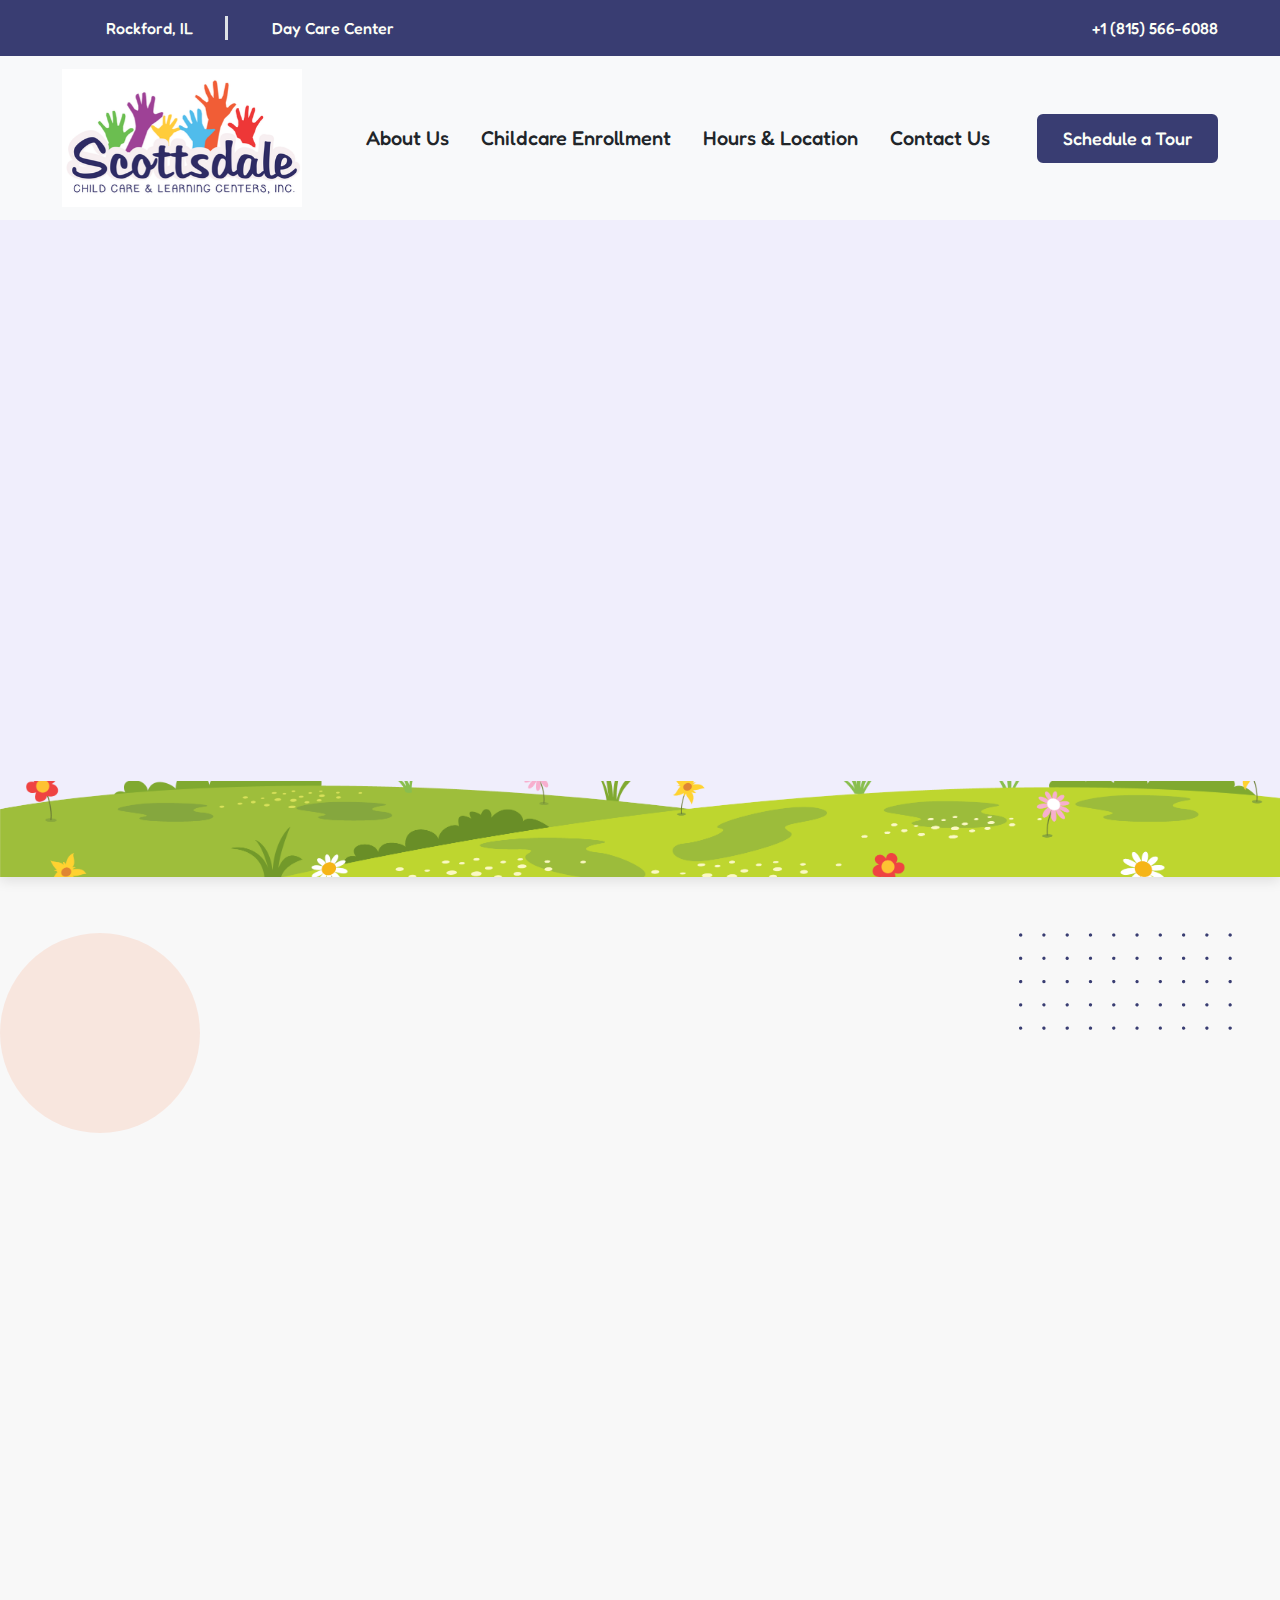
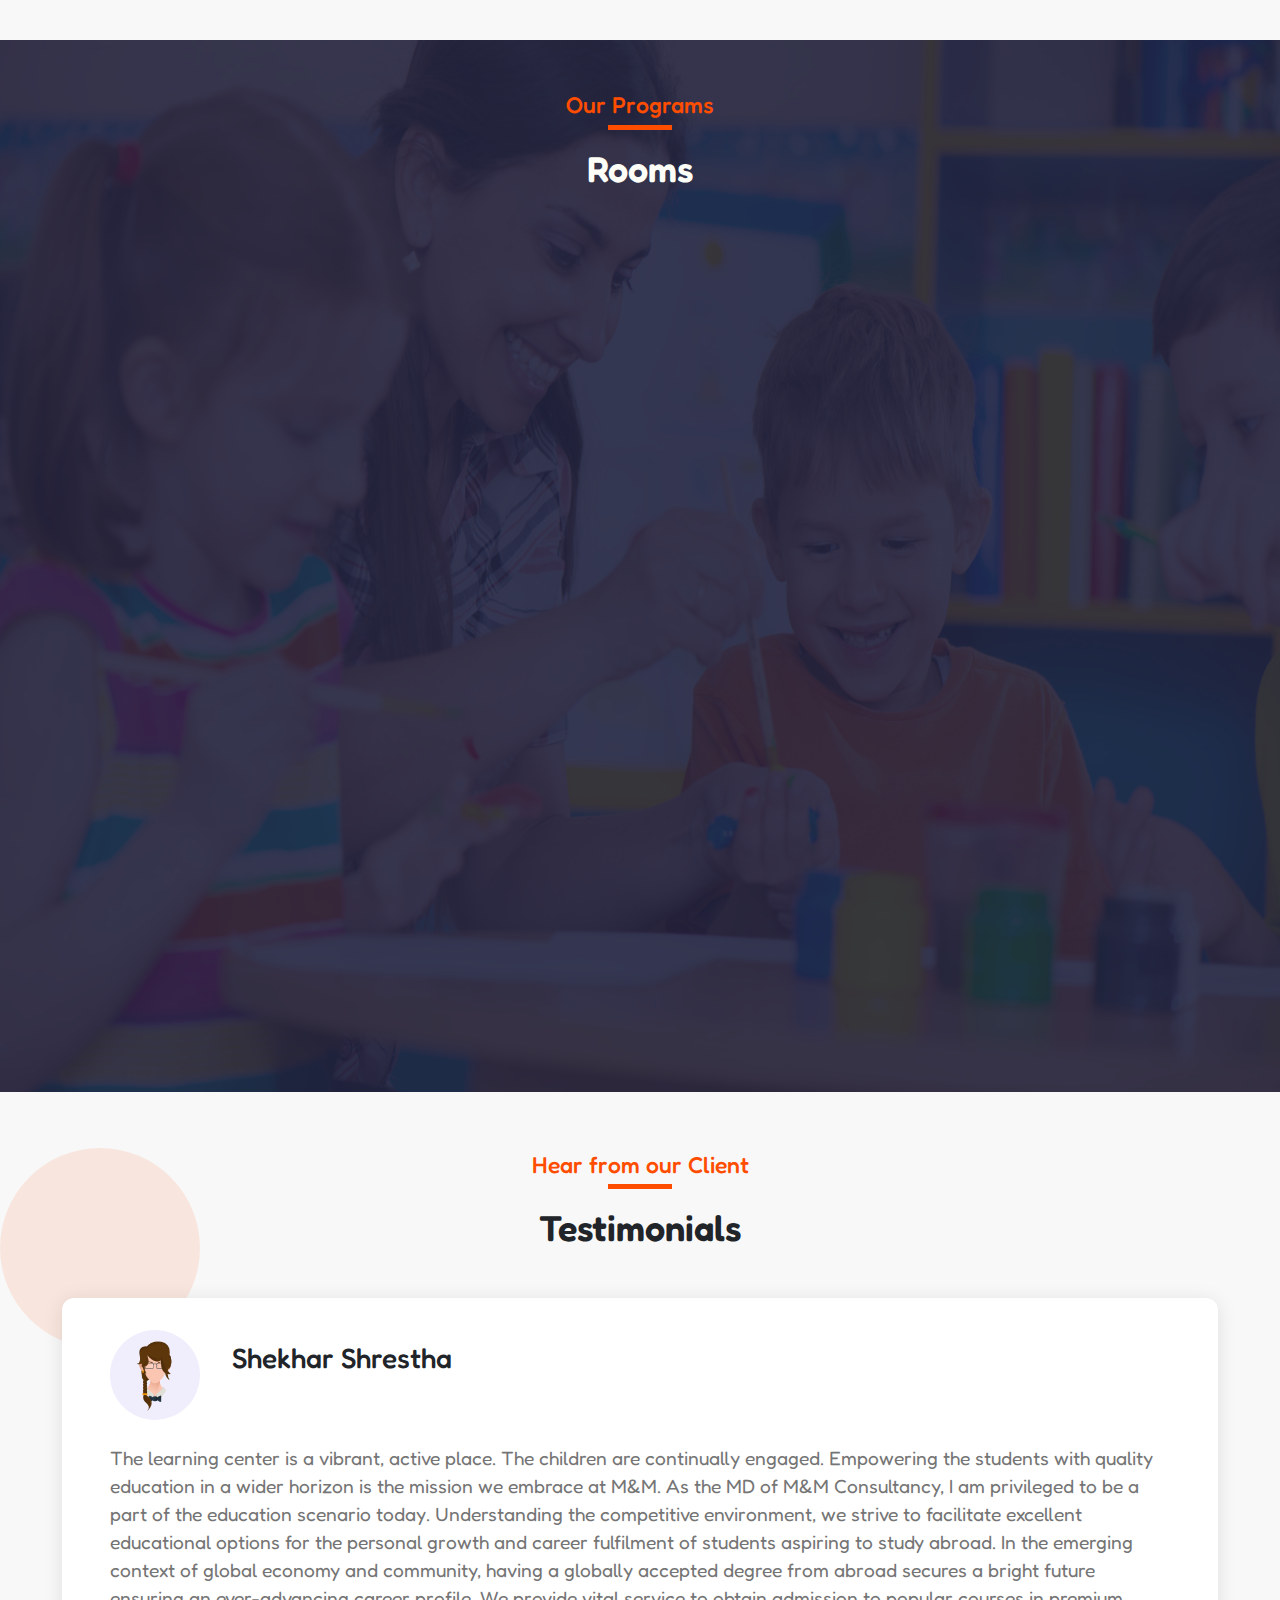
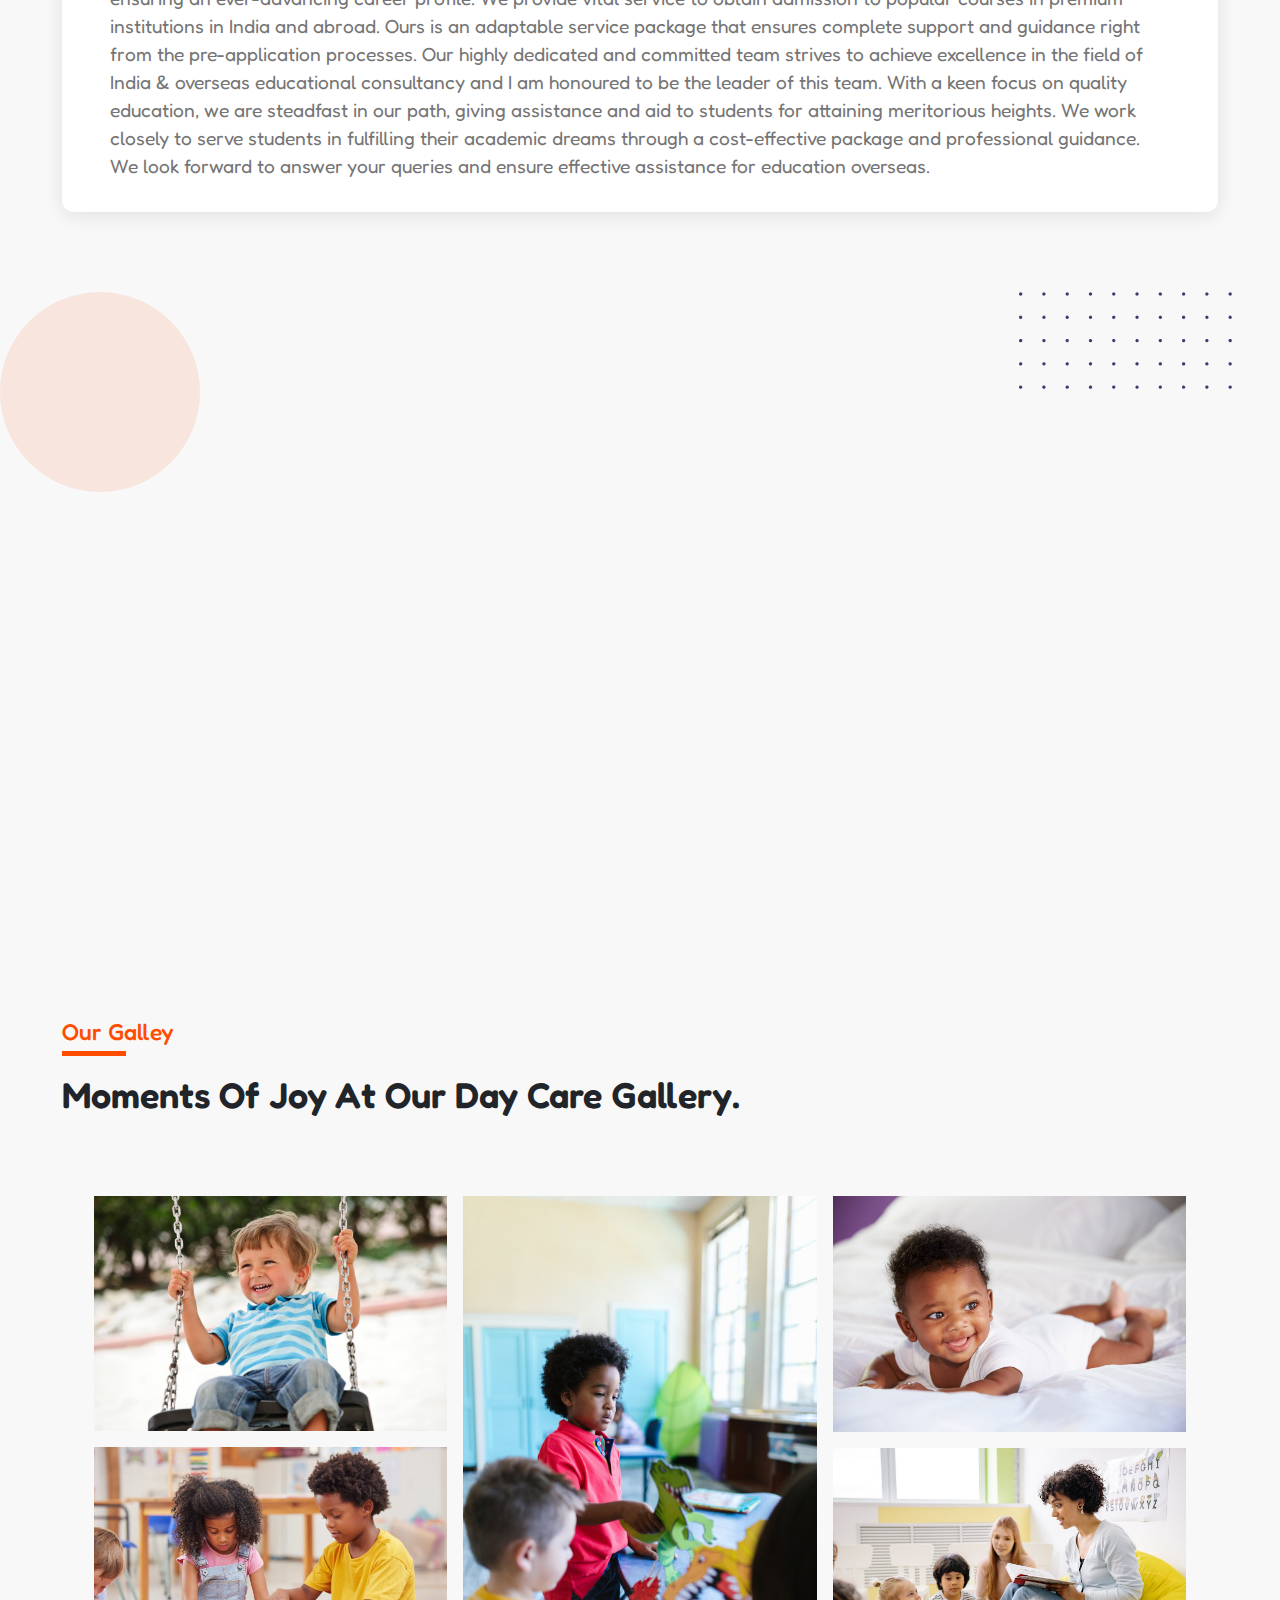
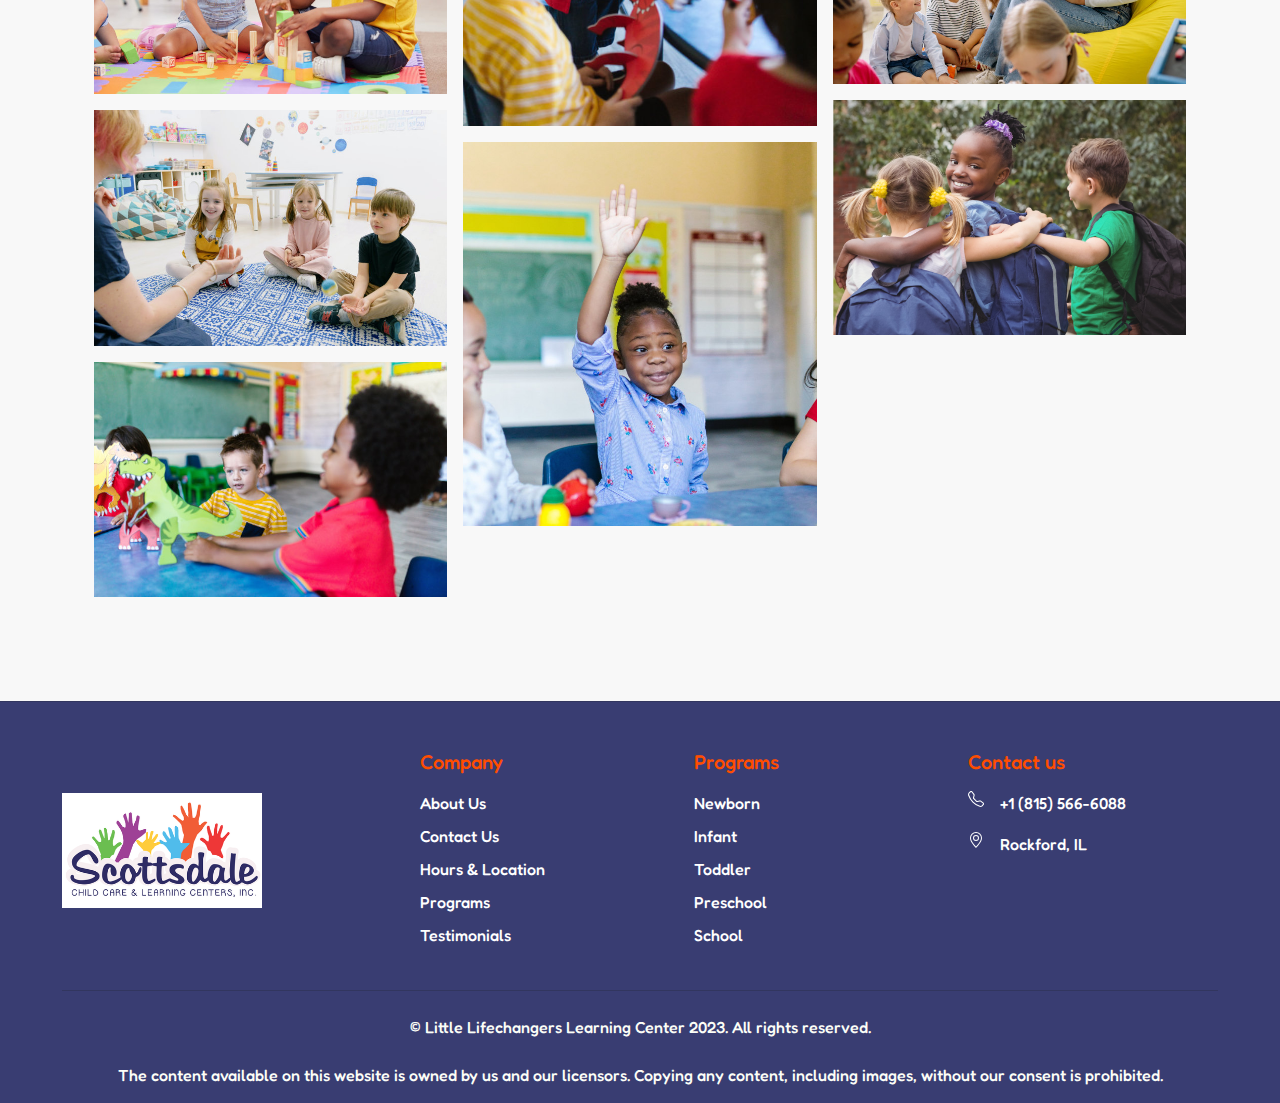
==== commit 29b65a4a: "feat: footer changed" ====
--- a/index.html
+++ b/index.html
@@ -370,6 +370,7 @@
                     <p class="mb-3"><strong class="text-danger h5 fw-500 fs-20"> Company</strong></p>
                     <div class="text-info">
                         <p><a title="About Us" href="/about-us.html">About Us</a></p>
+                        <p><a title="Contact Us" href="/contact.html">Contact Us</a></p>
                         <p><a title="Hours & Location" href="/hours-location.html">Hours & Location</a></p>
                         <p><a title="Programs" href="/programs.html">Programs</a></p>
                         <p><a title="Testimonials" href="/index.html#testimonials">Testimonials</a></p>
@@ -379,11 +380,11 @@
                 <div class="col-lg col-md-4 col-12 mb-lg-0 mb-4 footer-col text-left">
                     <p class="mb-3"><strong class="text-danger h5 fw-500 fs-20"> Programs</strong></p>
                     <div class="text-info">
-                        <p><a title="Newborn" href="/index.html#aboutUs">Newborn</a></p>
-                        <p><a title="Infant" href="/index.html#ourServices">Infant</a></p>
-                        <p><a title="Toddler" href="/index.html#testimonials">Toddler</a></p>
-                        <p><a title="Preschool" href="/index.html#testimonials">Preschool</a></p>
-                        <p><a title="School Age" href="/index.html#testimonials">School Age</a></p>
+                        <p><a title="Newborn" href="/programs.html#newborn">Newborn</a></p>
+                        <p><a title="Infant" href="/programs.html#infant">Infant</a></p>
+                        <p><a title="Toddler" href="/programs.html#toddler">Toddler</a></p>
+                        <p><a title="Preschool" href="/programs.html#preschool">Preschool</a></p>
+                        <p><a title="School Age" href="/programs.html#school">School</a></p>
                     </div>
                 </div>
 
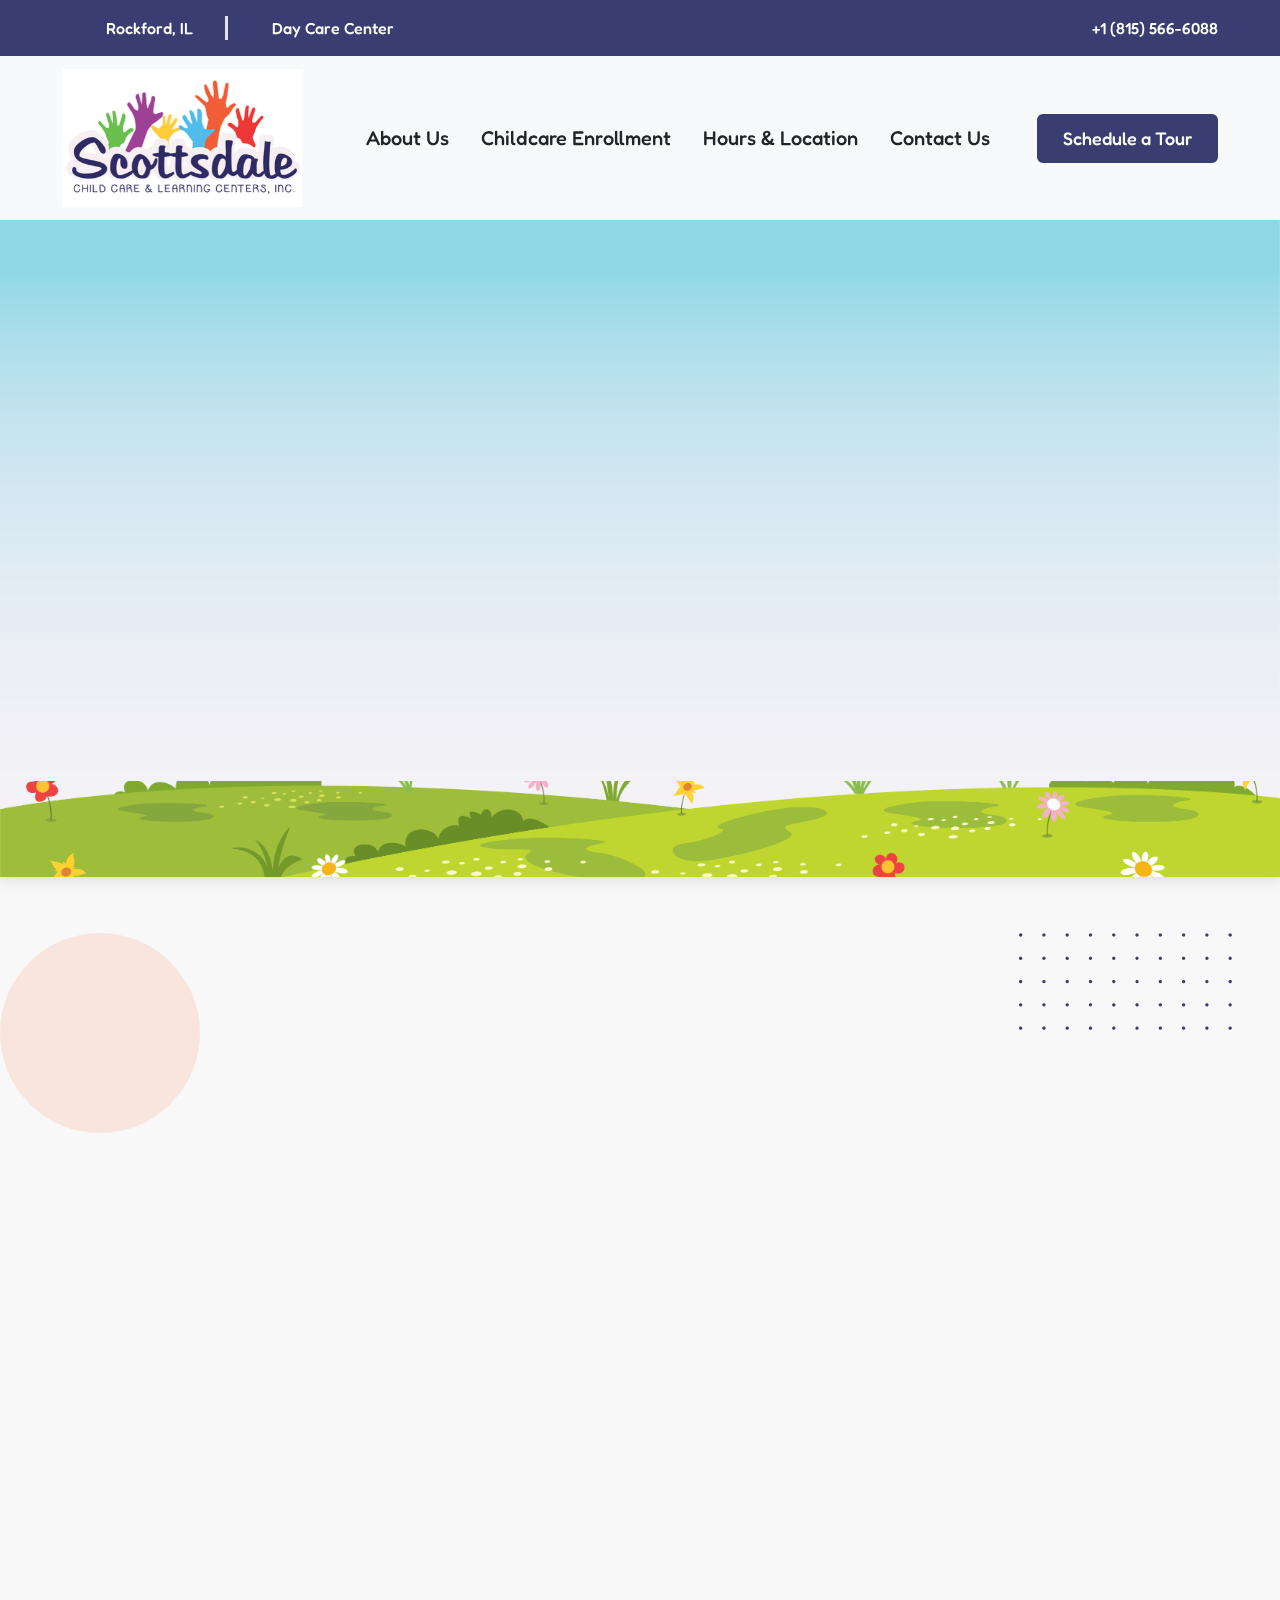
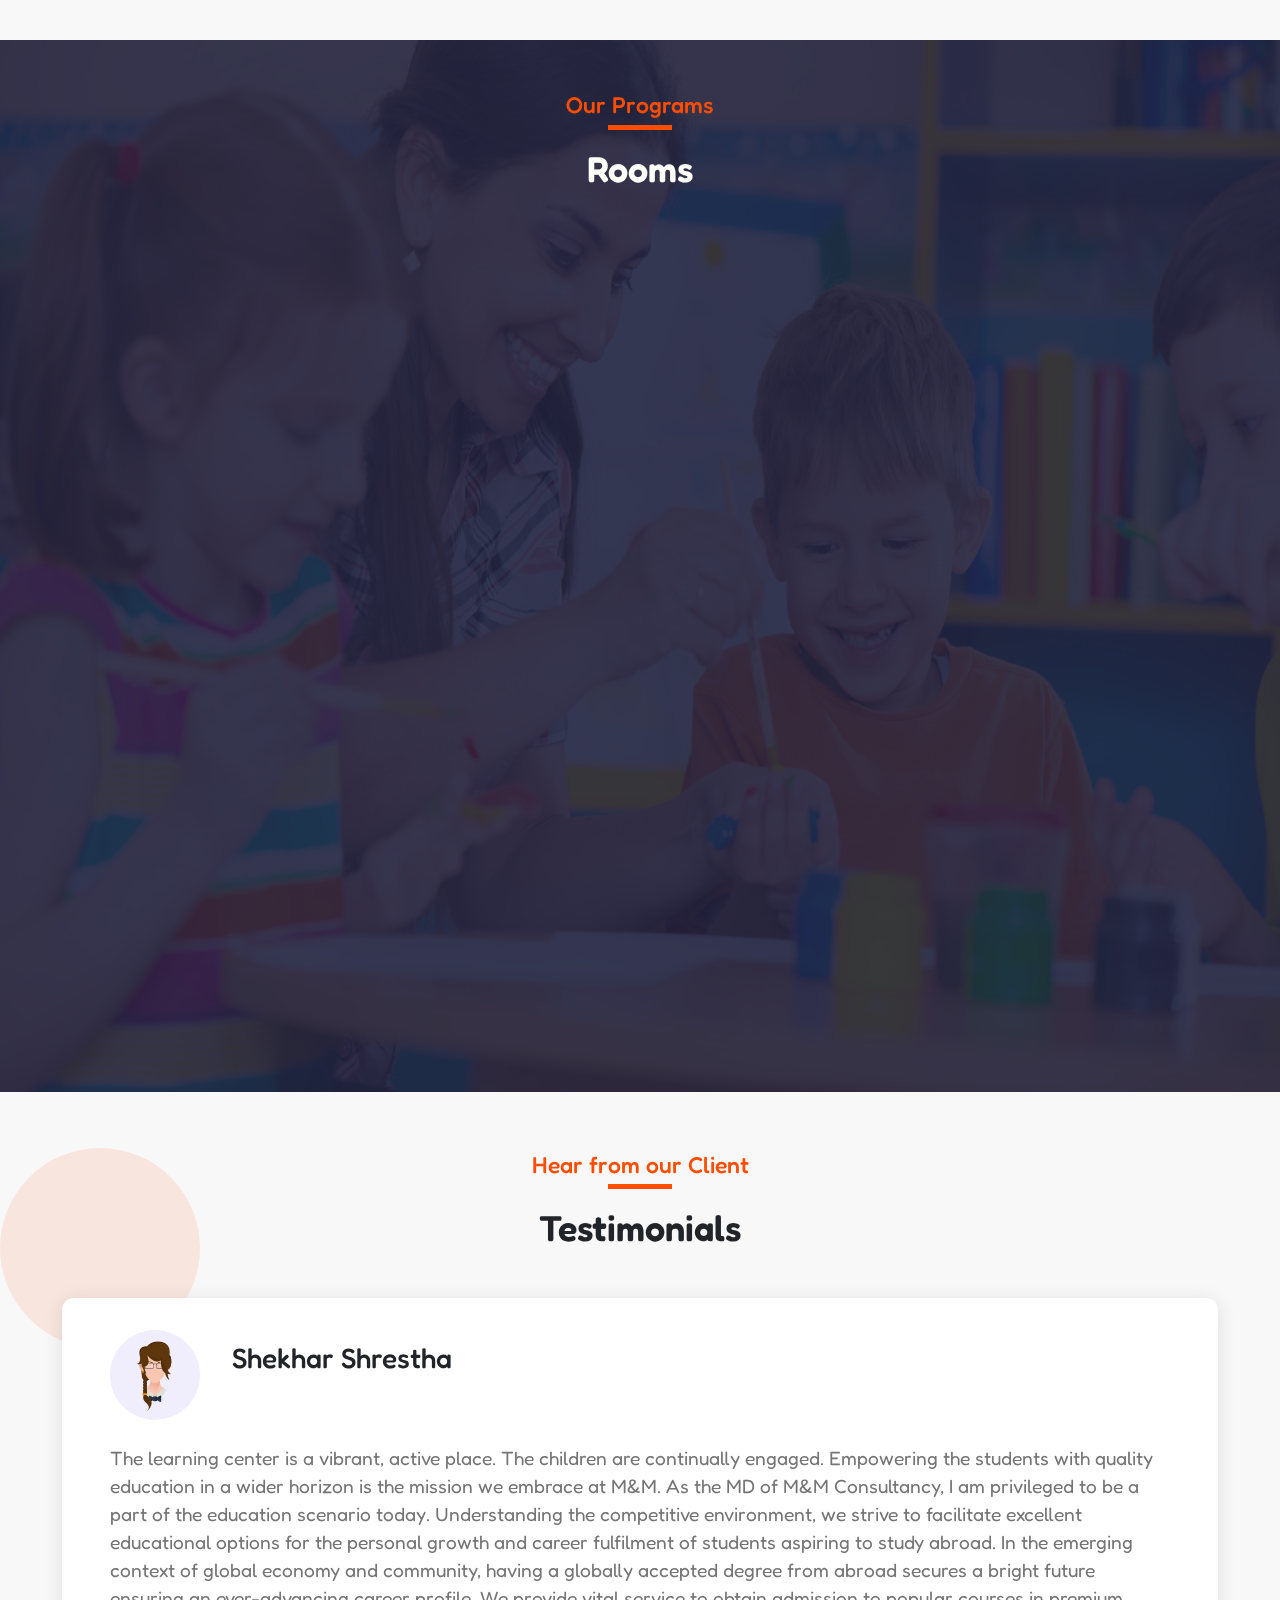
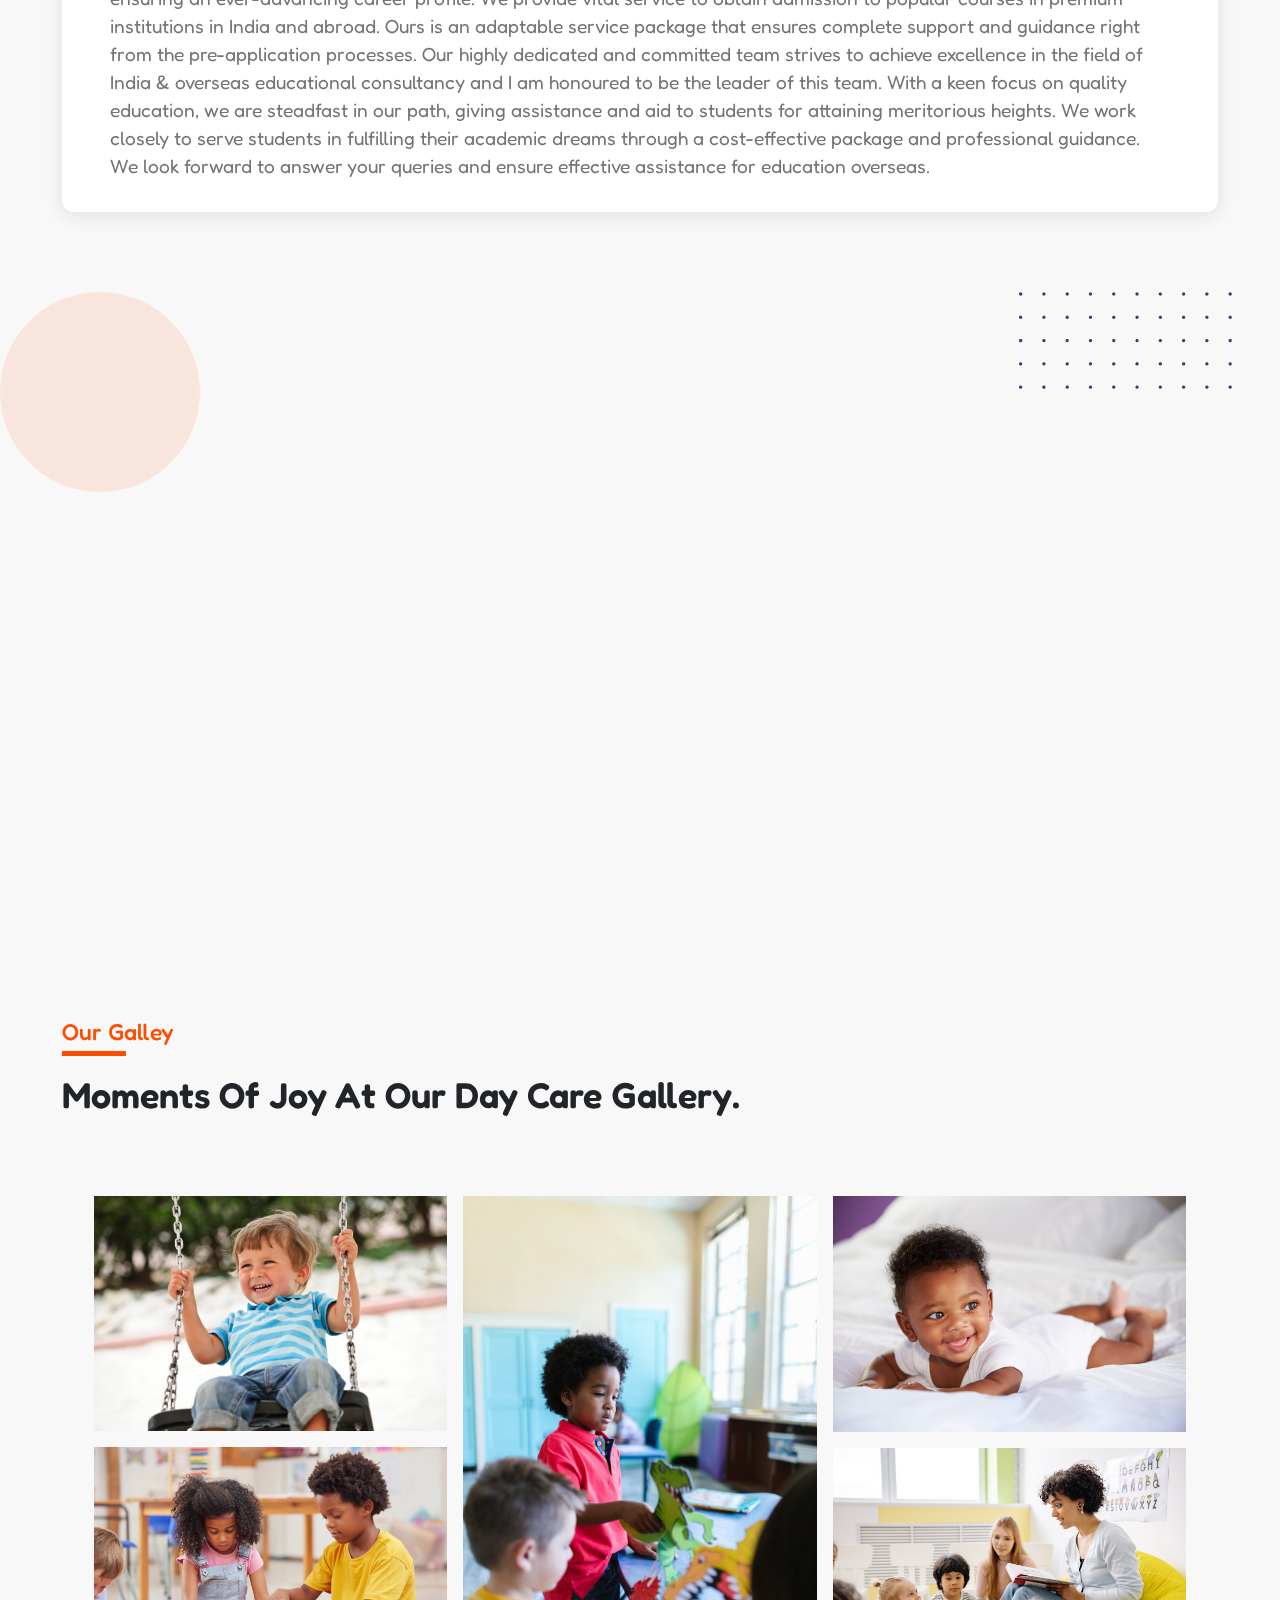
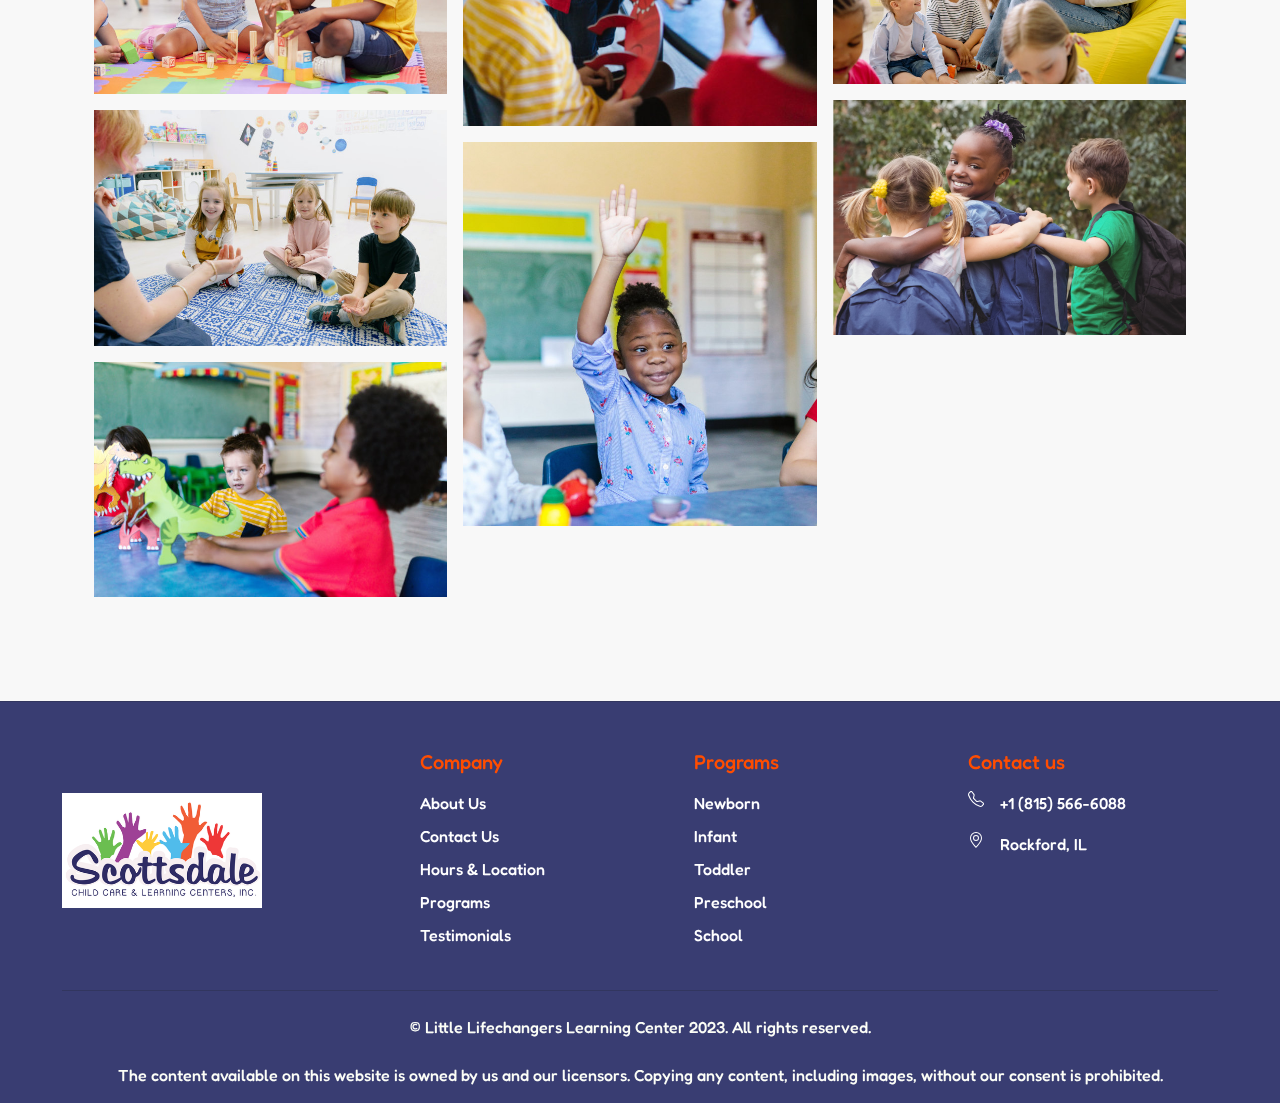
==== commit 5bc4cf1c: "minor updat" ====
--- a/index.html
+++ b/index.html
@@ -85,11 +85,11 @@
 
         <div class="hero">
             <div data-aos="zoom-in-down" class="container">
-                <h1 class="col-md-9 text-center mx-auto pt-5">Experience Love and Learning at Our <span
+                <h1 class="col-md-9 text-center mx-auto">Experience Love and Learning at Our <span
                         class="text-danger">Day Care</span> Facility in
                     <span class="text-danger">Rockford, IL</span>
                 </h1>
-                <p class="col-md-6 text-center mx-auto pt-4 fs-18">
+                <p class="col-md-6 text-center mx-auto">
                     Welcome to Little Lifechangers Learning Center, #1 Child Care & Learning Center in Rockford, IL!</p>
 
                 <div class="d-flex justify-content-center pt-5">
@@ -106,13 +106,13 @@
                 <img data-aos-duration="1200" data-aos="fade-right" class="kids girs position-absolute"
                     src="/img/hero-kids-2.png" alt="kids playing">
                 <img class="ground position-absolute" src="/img/hero-ground.png" alt="ground">
-                <!-- <img class="hero-background position-absolute" src="/img/hero-background.png" alt=" hero-background"> -->
+                <img class="hero-background position-absolute" src="/img/hero-background.png" alt=" hero-background">
             </div>
         </div>
     </section>
 
     <section class="about-us position-relative">
-        <div class="container d-flex py-3">
+        <div class="container d-flex flex-lg-row flex-column py-3">
             <div data-aos="fade-down-right" class="information">
                 <p class="sub-header sub-header-start text-start">Who Are We?</p>
                 <h1 class="header text-start">#1 Rockford, IL Child Care & Learning Center</h1>
--- a/css/index.min.css
+++ b/css/index.min.css
@@ -2,7 +2,7 @@
  * Bootstrap  v5.3.0-alpha3 (https://getbootstrap.com/)
  * Copyright 2011-2023 The Bootstrap Authors
  * Licensed under MIT (https://github.com/twbs/bootstrap/blob/main/LICENSE)
- */:root,[data-bs-theme=light]{--bs-blue: #0d6efd;--bs-indigo: #6610f2;--bs-purple: #6f42c1;--bs-pink: #d63384;--bs-red: #dc3545;--bs-orange: #fd7e14;--bs-yellow: #ffc107;--bs-green: #198754;--bs-teal: #20c997;--bs-cyan: #0dcaf0;--bs-black: #302c2c;--bs-white: #fcfef7;--bs-gray: #6c757d;--bs-gray-dark: #343a40;--bs-gray-100: #f8f9fa;--bs-gray-200: #e9ecef;--bs-gray-300: #dee2e6;--bs-gray-400: #ced4da;--bs-gray-500: #adb5bd;--bs-gray-600: #6c757d;--bs-gray-700: #495057;--bs-gray-800: #343a40;--bs-gray-900: #212529;--bs-primary: #393d72;--bs-secondary: #CCA715;--bs-success: #f0eefc;--bs-info: #808080;--bs-warning: #6C6CA6;--bs-danger: #ff4d00;--bs-light: #f8f9fa;--bs-dark: #212529;--bs-primary-rgb: 57, 61, 114;--bs-secondary-rgb: 204, 167, 21;--bs-success-rgb: 240, 238, 252;--bs-info-rgb: 128, 128, 128;--bs-warning-rgb: 108, 108, 166;--bs-danger-rgb: 255, 77, 0;--bs-light-rgb: 248, 249, 250;--bs-dark-rgb: 33, 37, 41;--bs-primary-text-emphasis: #17182e;--bs-secondary-text-emphasis: #524308;--bs-success-text-emphasis: #605f65;--bs-info-text-emphasis: #333333;--bs-warning-text-emphasis: #2b2b42;--bs-danger-text-emphasis: #661f00;--bs-light-text-emphasis: #495057;--bs-dark-text-emphasis: #495057;--bs-primary-bg-subtle: #d7d8e3;--bs-secondary-bg-subtle: #f5edd0;--bs-success-bg-subtle: #fcfcfe;--bs-info-bg-subtle: #e6e6e6;--bs-warning-bg-subtle: #e2e2ed;--bs-danger-bg-subtle: #ffdbcc;--bs-light-bg-subtle: #fafcf9;--bs-dark-bg-subtle: #ced4da;--bs-primary-border-subtle: #b0b1c7;--bs-secondary-border-subtle: #ebdca1;--bs-success-border-subtle: #f9f8fe;--bs-info-border-subtle: #cccccc;--bs-warning-border-subtle: #c4c4db;--bs-danger-border-subtle: #ffb899;--bs-light-border-subtle: #e9ecef;--bs-dark-border-subtle: #adb5bd;--bs-white-rgb: 252, 254, 247;--bs-black-rgb: 48, 44, 44;--bs-font-sans-serif: system-ui, -apple-system, "Segoe UI", Roboto, "Helvetica Neue", "Noto Sans", "Liberation Sans", Arial, sans-serif, "Apple Color Emoji", "Segoe UI Emoji", "Segoe UI Symbol", "Noto Color Emoji";--bs-font-monospace: SFMono-Regular, Menlo, Monaco, Consolas, "Liberation Mono", "Courier New", monospace;--bs-gradient: linear-gradient(180deg, rgba(252, 254, 247, 0.15), rgba(252, 254, 247, 0));--bs-body-font-family: var(--bs-font-sans-serif);--bs-body-font-size:1rem;--bs-body-font-weight: 400;--bs-body-line-height: 1.5;--bs-body-color: #212529;--bs-body-color-rgb: 33, 37, 41;--bs-body-bg: #fcfef7;--bs-body-bg-rgb: 252, 254, 247;--bs-emphasis-color: #302c2c;--bs-emphasis-color-rgb: 48, 44, 44;--bs-secondary-color: rgba(33, 37, 41, 0.75);--bs-secondary-color-rgb: 33, 37, 41;--bs-secondary-bg: #e9ecef;--bs-secondary-bg-rgb: 233, 236, 239;--bs-tertiary-color: rgba(33, 37, 41, 0.5);--bs-tertiary-color-rgb: 33, 37, 41;--bs-tertiary-bg: #f8f9fa;--bs-tertiary-bg-rgb: 248, 249, 250;--bs-link-color: #393d72;--bs-link-color-rgb: 57, 61, 114;--bs-link-decoration: underline;--bs-link-hover-color: #2e315b;--bs-link-hover-color-rgb: 46, 49, 91;--bs-code-color: #d63384;--bs-highlight-bg: #fff3cd;--bs-border-width: 1px;--bs-border-style: solid;--bs-border-color: #dee2e6;--bs-border-color-translucent: rgba(48, 44, 44, 0.175);--bs-border-radius: 0.375rem;--bs-border-radius-sm: 0.25rem;--bs-border-radius-lg: 0.5rem;--bs-border-radius-xl: 1rem;--bs-border-radius-xxl: 2rem;--bs-border-radius-2xl: var(--bs-border-radius-xxl);--bs-border-radius-pill: 50rem;--bs-box-shadow: 0 0.5rem 1rem rgba(48, 44, 44, 0.15);--bs-box-shadow-sm: 0 0.125rem 0.25rem rgba(48, 44, 44, 0.075);--bs-box-shadow-lg: 0 1rem 3rem rgba(48, 44, 44, 0.175);--bs-box-shadow-inset: inset 0 1px 2px rgba(48, 44, 44, 0.075);--bs-focus-ring-width: 0.25rem;--bs-focus-ring-opacity: 0.25;--bs-focus-ring-color: rgba(57, 61, 114, 0.25);--bs-form-valid-color: #f0eefc;--bs-form-valid-border-color: #f0eefc;--bs-form-invalid-color: #ff4d00;--bs-form-invalid-border-color: #ff4d00}[data-bs-theme=dark]{color-scheme:dark;--bs-body-color: #adb5bd;--bs-body-color-rgb: 173, 181, 189;--bs-body-bg: #212529;--bs-body-bg-rgb: 33, 37, 41;--bs-emphasis-color: #fcfef7;--bs-emphasis-color-rgb: 252, 254, 247;--bs-secondary-color: rgba(173, 181, 189, 0.75);--bs-secondary-color-rgb: 173, 181, 189;--bs-secondary-bg: #343a40;--bs-secondary-bg-rgb: 52, 58, 64;--bs-tertiary-color: rgba(173, 181, 189, 0.5);--bs-tertiary-color-rgb: 173, 181, 189;--bs-tertiary-bg: #2b3035;--bs-tertiary-bg-rgb: 43, 48, 53;--bs-primary-text-emphasis: #888baa;--bs-secondary-text-emphasis: #e0ca73;--bs-success-text-emphasis: #f6f5fd;--bs-info-text-emphasis: #b3b3b3;--bs-warning-text-emphasis: #a7a7ca;--bs-danger-text-emphasis: #ff9466;--bs-light-text-emphasis: #f8f9fa;--bs-dark-text-emphasis: #dee2e6;--bs-primary-bg-subtle: #0b0c17;--bs-secondary-bg-subtle: #292104;--bs-success-bg-subtle: #303032;--bs-info-bg-subtle: #1a1a1a;--bs-warning-bg-subtle: #161621;--bs-danger-bg-subtle: #330f00;--bs-light-bg-subtle: #343a40;--bs-dark-bg-subtle: #323336;--bs-primary-border-subtle: #222544;--bs-secondary-border-subtle: #7a640d;--bs-success-border-subtle: #908f97;--bs-info-border-subtle: #4d4d4d;--bs-warning-border-subtle: #414164;--bs-danger-border-subtle: #992e00;--bs-light-border-subtle: #495057;--bs-dark-border-subtle: #343a40;--bs-link-color: #888baa;--bs-link-hover-color: #a0a2bb;--bs-link-color-rgb: 136, 139, 170;--bs-link-hover-color-rgb: 160, 162, 187;--bs-code-color: #e685b5;--bs-border-color: #495057;--bs-border-color-translucent: rgba(252, 254, 247, 0.15);--bs-form-valid-color: #75b798;--bs-form-valid-border-color: #75b798;--bs-form-invalid-color: #ea868f;--bs-form-invalid-border-color: #ea868f}*,*::before,*::after{box-sizing:border-box}@media(prefers-reduced-motion: no-preference){:root{scroll-behavior:smooth}}body{margin:0;font-family:var(--bs-body-font-family);font-size:var(--bs-body-font-size);font-weight:var(--bs-body-font-weight);line-height:var(--bs-body-line-height);color:var(--bs-body-color);text-align:var(--bs-body-text-align);background-color:var(--bs-body-bg);-webkit-text-size-adjust:100%;-webkit-tap-highlight-color:rgba(48,44,44,0)}hr{margin:1rem 0;color:inherit;border:0;border-top:var(--bs-border-width) solid;opacity:.25}h6,.h6,h5,.h5,h4,.h4,h3,.h3,h2,.h2,h1,.h1{margin-top:0;margin-bottom:.5rem;font-weight:500;line-height:1.2;color:var(--bs-heading-color, inherit)}h1,.h1{font-size:calc(1.375rem + 1.5vw)}@media(min-width: 1200px){h1,.h1{font-size:2.5rem}}h2,.h2{font-size:calc(1.325rem + 0.9vw)}@media(min-width: 1200px){h2,.h2{font-size:2rem}}h3,.h3{font-size:calc(1.3rem + 0.6vw)}@media(min-width: 1200px){h3,.h3{font-size:1.75rem}}h4,.h4{font-size:calc(1.275rem + 0.3vw)}@media(min-width: 1200px){h4,.h4{font-size:1.5rem}}h5,.h5{font-size:1.25rem}h6,.h6{font-size:1rem}p{margin-top:0;margin-bottom:1rem}abbr[title]{text-decoration:underline dotted;cursor:help;text-decoration-skip-ink:none}address{margin-bottom:1rem;font-style:normal;line-height:inherit}ol,ul{padding-left:2rem}ol,ul,dl{margin-top:0;margin-bottom:1rem}ol ol,ul ul,ol ul,ul ol{margin-bottom:0}dt{font-weight:700}dd{margin-bottom:.5rem;margin-left:0}blockquote{margin:0 0 1rem}b,strong{font-weight:bolder}small,.small{font-size:0.875em}mark,.mark{padding:.1875em;background-color:var(--bs-highlight-bg)}sub,sup{position:relative;font-size:0.75em;line-height:0;vertical-align:baseline}sub{bottom:-0.25em}sup{top:-0.5em}a{color:rgba(var(--bs-link-color-rgb), var(--bs-link-opacity, 1));text-decoration:underline}a:hover{--bs-link-color-rgb: var(--bs-link-hover-color-rgb)}a:not([href]):not([class]),a:not([href]):not([class]):hover{color:inherit;text-decoration:none}pre,code,kbd,samp{font-family:var(--bs-font-monospace);font-size:1em}pre{display:block;margin-top:0;margin-bottom:1rem;overflow:auto;font-size:0.875em}pre code{font-size:inherit;color:inherit;word-break:normal}code{font-size:0.875em;color:var(--bs-code-color);word-wrap:break-word}a>code{color:inherit}kbd{padding:.1875rem .375rem;font-size:0.875em;color:var(--bs-body-bg);background-color:var(--bs-body-color);border-radius:.25rem}kbd kbd{padding:0;font-size:1em}figure{margin:0 0 1rem}img,svg{vertical-align:middle}table{caption-side:bottom;border-collapse:collapse}caption{padding-top:.5rem;padding-bottom:.5rem;color:var(--bs-secondary-color);text-align:left}th{text-align:inherit;text-align:-webkit-match-parent}thead,tbody,tfoot,tr,td,th{border-color:inherit;border-style:solid;border-width:0}label{display:inline-block}button{border-radius:0}button:focus:not(:focus-visible){outline:0}input,button,select,optgroup,textarea{margin:0;font-family:inherit;font-size:inherit;line-height:inherit}button,select{text-transform:none}[role=button]{cursor:pointer}select{word-wrap:normal}select:disabled{opacity:1}[list]:not([type=date]):not([type=datetime-local]):not([type=month]):not([type=week]):not([type=time])::-webkit-calendar-picker-indicator{display:none !important}button,[type=button],[type=reset],[type=submit]{-webkit-appearance:button}button:not(:disabled),[type=button]:not(:disabled),[type=reset]:not(:disabled),[type=submit]:not(:disabled){cursor:pointer}::-moz-focus-inner{padding:0;border-style:none}textarea{resize:vertical}fieldset{min-width:0;padding:0;margin:0;border:0}legend{float:left;width:100%;padding:0;margin-bottom:.5rem;font-size:calc(1.275rem + 0.3vw);line-height:inherit}@media(min-width: 1200px){legend{font-size:1.5rem}}legend+*{clear:left}::-webkit-datetime-edit-fields-wrapper,::-webkit-datetime-edit-text,::-webkit-datetime-edit-minute,::-webkit-datetime-edit-hour-field,::-webkit-datetime-edit-day-field,::-webkit-datetime-edit-month-field,::-webkit-datetime-edit-year-field{padding:0}::-webkit-inner-spin-button{height:auto}[type=search]{outline-offset:-2px;-webkit-appearance:textfield}::-webkit-search-decoration{-webkit-appearance:none}::-webkit-color-swatch-wrapper{padding:0}::file-selector-button{font:inherit;-webkit-appearance:button}output{display:inline-block}iframe{border:0}summary{display:list-item;cursor:pointer}progress{vertical-align:baseline}[hidden]{display:none !important}.lead{font-size:1.25rem;font-weight:300}.display-1{font-size:calc(1.625rem + 4.5vw);font-weight:300;line-height:1.2}@media(min-width: 1200px){.display-1{font-size:5rem}}.display-2{font-size:calc(1.575rem + 3.9vw);font-weight:300;line-height:1.2}@media(min-width: 1200px){.display-2{font-size:4.5rem}}.display-3{font-size:calc(1.525rem + 3.3vw);font-weight:300;line-height:1.2}@media(min-width: 1200px){.display-3{font-size:4rem}}.display-4{font-size:calc(1.475rem + 2.7vw);font-weight:300;line-height:1.2}@media(min-width: 1200px){.display-4{font-size:3.5rem}}.display-5{font-size:calc(1.425rem + 2.1vw);font-weight:300;line-height:1.2}@media(min-width: 1200px){.display-5{font-size:3rem}}.display-6{font-size:calc(1.375rem + 1.5vw);font-weight:300;line-height:1.2}@media(min-width: 1200px){.display-6{font-size:2.5rem}}.list-unstyled{padding-left:0;list-style:none}.list-inline{padding-left:0;list-style:none}.list-inline-item{display:inline-block}.list-inline-item:not(:last-child){margin-right:.5rem}.initialism{font-size:0.875em;text-transform:uppercase}.blockquote{margin-bottom:1rem;font-size:1.25rem}.blockquote>:last-child{margin-bottom:0}.blockquote-footer{margin-top:-1rem;margin-bottom:1rem;font-size:0.875em;color:#6c757d}.blockquote-footer::before{content:"— "}.img-fluid{max-width:100%;height:auto}.img-thumbnail{padding:.25rem;background-color:var(--bs-body-bg);border:var(--bs-border-width) solid var(--bs-border-color);border-radius:var(--bs-border-radius);max-width:100%;height:auto}.figure{display:inline-block}.figure-img{margin-bottom:.5rem;line-height:1}.figure-caption{font-size:0.875em;color:var(--bs-secondary-color)}.container,.container-fluid,.container-xxl,.container-xl,.container-lg,.container-md,.container-sm{--bs-gutter-x: 1.5rem;--bs-gutter-y: 0;width:100%;padding-right:calc(var(--bs-gutter-x)*.5);padding-left:calc(var(--bs-gutter-x)*.5);margin-right:auto;margin-left:auto}@media(min-width: 576px){.container-sm,.container{max-width:540px}}@media(min-width: 768px){.container-md,.container-sm,.container{max-width:750px}}@media(min-width: 992px){.container-lg,.container-md,.container-sm,.container{max-width:960px}}@media(min-width: 1200px){.container-xl,.container-lg,.container-md,.container-sm,.container{max-width:1180px}}@media(min-width: 1400px){.container-xxl,.container-xl,.container-lg,.container-md,.container-sm,.container{max-width:1340px}}:root{--bs-breakpoint-xs: 0;--bs-breakpoint-sm: 576px;--bs-breakpoint-md: 768px;--bs-breakpoint-lg: 992px;--bs-breakpoint-xl: 1200px;--bs-breakpoint-xxl: 1400px}.row{--bs-gutter-x: 1.5rem;--bs-gutter-y: 0;display:flex;flex-wrap:wrap;margin-top:calc(-1*var(--bs-gutter-y));margin-right:calc(-0.5*var(--bs-gutter-x));margin-left:calc(-0.5*var(--bs-gutter-x))}.row>*{flex-shrink:0;width:100%;max-width:100%;padding-right:calc(var(--bs-gutter-x)*.5);padding-left:calc(var(--bs-gutter-x)*.5);margin-top:var(--bs-gutter-y)}.col{flex:1 0 0%}.row-cols-auto>*{flex:0 0 auto;width:auto}.row-cols-1>*{flex:0 0 auto;width:100%}.row-cols-2>*{flex:0 0 auto;width:50%}.row-cols-3>*{flex:0 0 auto;width:33.3333333333%}.row-cols-4>*{flex:0 0 auto;width:25%}.row-cols-5>*{flex:0 0 auto;width:20%}.row-cols-6>*{flex:0 0 auto;width:16.6666666667%}.col-auto{flex:0 0 auto;width:auto}.col-1{flex:0 0 auto;width:8.33333333%}.col-2{flex:0 0 auto;width:16.66666667%}.col-3{flex:0 0 auto;width:25%}.col-4{flex:0 0 auto;width:33.33333333%}.col-5{flex:0 0 auto;width:41.66666667%}.col-6{flex:0 0 auto;width:50%}.col-7{flex:0 0 auto;width:58.33333333%}.col-8{flex:0 0 auto;width:66.66666667%}.col-9{flex:0 0 auto;width:75%}.col-10{flex:0 0 auto;width:83.33333333%}.col-11{flex:0 0 auto;width:91.66666667%}.col-12{flex:0 0 auto;width:100%}.offset-1{margin-left:8.33333333%}.offset-2{margin-left:16.66666667%}.offset-3{margin-left:25%}.offset-4{margin-left:33.33333333%}.offset-5{margin-left:41.66666667%}.offset-6{margin-left:50%}.offset-7{margin-left:58.33333333%}.offset-8{margin-left:66.66666667%}.offset-9{margin-left:75%}.offset-10{margin-left:83.33333333%}.offset-11{margin-left:91.66666667%}.g-0,.gx-0{--bs-gutter-x: 0}.g-0,.gy-0{--bs-gutter-y: 0}.g-1,.gx-1{--bs-gutter-x: 0.25rem}.g-1,.gy-1{--bs-gutter-y: 0.25rem}.g-2,.gx-2{--bs-gutter-x: 0.5rem}.g-2,.gy-2{--bs-gutter-y: 0.5rem}.g-3,.gx-3{--bs-gutter-x: 1rem}.g-3,.gy-3{--bs-gutter-y: 1rem}.g-4,.gx-4{--bs-gutter-x: 1.5rem}.g-4,.gy-4{--bs-gutter-y: 1.5rem}.g-5,.gx-5{--bs-gutter-x: 3rem}.g-5,.gy-5{--bs-gutter-y: 3rem}@media(min-width: 576px){.col-sm{flex:1 0 0%}.row-cols-sm-auto>*{flex:0 0 auto;width:auto}.row-cols-sm-1>*{flex:0 0 auto;width:100%}.row-cols-sm-2>*{flex:0 0 auto;width:50%}.row-cols-sm-3>*{flex:0 0 auto;width:33.3333333333%}.row-cols-sm-4>*{flex:0 0 auto;width:25%}.row-cols-sm-5>*{flex:0 0 auto;width:20%}.row-cols-sm-6>*{flex:0 0 auto;width:16.6666666667%}.col-sm-auto{flex:0 0 auto;width:auto}.col-sm-1{flex:0 0 auto;width:8.33333333%}.col-sm-2{flex:0 0 auto;width:16.66666667%}.col-sm-3{flex:0 0 auto;width:25%}.col-sm-4{flex:0 0 auto;width:33.33333333%}.col-sm-5{flex:0 0 auto;width:41.66666667%}.col-sm-6{flex:0 0 auto;width:50%}.col-sm-7{flex:0 0 auto;width:58.33333333%}.col-sm-8{flex:0 0 auto;width:66.66666667%}.col-sm-9{flex:0 0 auto;width:75%}.col-sm-10{flex:0 0 auto;width:83.33333333%}.col-sm-11{flex:0 0 auto;width:91.66666667%}.col-sm-12{flex:0 0 auto;width:100%}.offset-sm-0{margin-left:0}.offset-sm-1{margin-left:8.33333333%}.offset-sm-2{margin-left:16.66666667%}.offset-sm-3{margin-left:25%}.offset-sm-4{margin-left:33.33333333%}.offset-sm-5{margin-left:41.66666667%}.offset-sm-6{margin-left:50%}.offset-sm-7{margin-left:58.33333333%}.offset-sm-8{margin-left:66.66666667%}.offset-sm-9{margin-left:75%}.offset-sm-10{margin-left:83.33333333%}.offset-sm-11{margin-left:91.66666667%}.g-sm-0,.gx-sm-0{--bs-gutter-x: 0}.g-sm-0,.gy-sm-0{--bs-gutter-y: 0}.g-sm-1,.gx-sm-1{--bs-gutter-x: 0.25rem}.g-sm-1,.gy-sm-1{--bs-gutter-y: 0.25rem}.g-sm-2,.gx-sm-2{--bs-gutter-x: 0.5rem}.g-sm-2,.gy-sm-2{--bs-gutter-y: 0.5rem}.g-sm-3,.gx-sm-3{--bs-gutter-x: 1rem}.g-sm-3,.gy-sm-3{--bs-gutter-y: 1rem}.g-sm-4,.gx-sm-4{--bs-gutter-x: 1.5rem}.g-sm-4,.gy-sm-4{--bs-gutter-y: 1.5rem}.g-sm-5,.gx-sm-5{--bs-gutter-x: 3rem}.g-sm-5,.gy-sm-5{--bs-gutter-y: 3rem}}@media(min-width: 768px){.col-md{flex:1 0 0%}.row-cols-md-auto>*{flex:0 0 auto;width:auto}.row-cols-md-1>*{flex:0 0 auto;width:100%}.row-cols-md-2>*{flex:0 0 auto;width:50%}.row-cols-md-3>*{flex:0 0 auto;width:33.3333333333%}.row-cols-md-4>*{flex:0 0 auto;width:25%}.row-cols-md-5>*{flex:0 0 auto;width:20%}.row-cols-md-6>*{flex:0 0 auto;width:16.6666666667%}.col-md-auto{flex:0 0 auto;width:auto}.col-md-1{flex:0 0 auto;width:8.33333333%}.col-md-2{flex:0 0 auto;width:16.66666667%}.col-md-3{flex:0 0 auto;width:25%}.col-md-4{flex:0 0 auto;width:33.33333333%}.col-md-5{flex:0 0 auto;width:41.66666667%}.col-md-6{flex:0 0 auto;width:50%}.col-md-7{flex:0 0 auto;width:58.33333333%}.col-md-8{flex:0 0 auto;width:66.66666667%}.col-md-9{flex:0 0 auto;width:75%}.col-md-10{flex:0 0 auto;width:83.33333333%}.col-md-11{flex:0 0 auto;width:91.66666667%}.col-md-12{flex:0 0 auto;width:100%}.offset-md-0{margin-left:0}.offset-md-1{margin-left:8.33333333%}.offset-md-2{margin-left:16.66666667%}.offset-md-3{margin-left:25%}.offset-md-4{margin-left:33.33333333%}.offset-md-5{margin-left:41.66666667%}.offset-md-6{margin-left:50%}.offset-md-7{margin-left:58.33333333%}.offset-md-8{margin-left:66.66666667%}.offset-md-9{margin-left:75%}.offset-md-10{margin-left:83.33333333%}.offset-md-11{margin-left:91.66666667%}.g-md-0,.gx-md-0{--bs-gutter-x: 0}.g-md-0,.gy-md-0{--bs-gutter-y: 0}.g-md-1,.gx-md-1{--bs-gutter-x: 0.25rem}.g-md-1,.gy-md-1{--bs-gutter-y: 0.25rem}.g-md-2,.gx-md-2{--bs-gutter-x: 0.5rem}.g-md-2,.gy-md-2{--bs-gutter-y: 0.5rem}.g-md-3,.gx-md-3{--bs-gutter-x: 1rem}.g-md-3,.gy-md-3{--bs-gutter-y: 1rem}.g-md-4,.gx-md-4{--bs-gutter-x: 1.5rem}.g-md-4,.gy-md-4{--bs-gutter-y: 1.5rem}.g-md-5,.gx-md-5{--bs-gutter-x: 3rem}.g-md-5,.gy-md-5{--bs-gutter-y: 3rem}}@media(min-width: 992px){.col-lg{flex:1 0 0%}.row-cols-lg-auto>*{flex:0 0 auto;width:auto}.row-cols-lg-1>*{flex:0 0 auto;width:100%}.row-cols-lg-2>*{flex:0 0 auto;width:50%}.row-cols-lg-3>*{flex:0 0 auto;width:33.3333333333%}.row-cols-lg-4>*{flex:0 0 auto;width:25%}.row-cols-lg-5>*{flex:0 0 auto;width:20%}.row-cols-lg-6>*{flex:0 0 auto;width:16.6666666667%}.col-lg-auto{flex:0 0 auto;width:auto}.col-lg-1{flex:0 0 auto;width:8.33333333%}.col-lg-2{flex:0 0 auto;width:16.66666667%}.col-lg-3{flex:0 0 auto;width:25%}.col-lg-4{flex:0 0 auto;width:33.33333333%}.col-lg-5{flex:0 0 auto;width:41.66666667%}.col-lg-6{flex:0 0 auto;width:50%}.col-lg-7{flex:0 0 auto;width:58.33333333%}.col-lg-8{flex:0 0 auto;width:66.66666667%}.col-lg-9{flex:0 0 auto;width:75%}.col-lg-10{flex:0 0 auto;width:83.33333333%}.col-lg-11{flex:0 0 auto;width:91.66666667%}.col-lg-12{flex:0 0 auto;width:100%}.offset-lg-0{margin-left:0}.offset-lg-1{margin-left:8.33333333%}.offset-lg-2{margin-left:16.66666667%}.offset-lg-3{margin-left:25%}.offset-lg-4{margin-left:33.33333333%}.offset-lg-5{margin-left:41.66666667%}.offset-lg-6{margin-left:50%}.offset-lg-7{margin-left:58.33333333%}.offset-lg-8{margin-left:66.66666667%}.offset-lg-9{margin-left:75%}.offset-lg-10{margin-left:83.33333333%}.offset-lg-11{margin-left:91.66666667%}.g-lg-0,.gx-lg-0{--bs-gutter-x: 0}.g-lg-0,.gy-lg-0{--bs-gutter-y: 0}.g-lg-1,.gx-lg-1{--bs-gutter-x: 0.25rem}.g-lg-1,.gy-lg-1{--bs-gutter-y: 0.25rem}.g-lg-2,.gx-lg-2{--bs-gutter-x: 0.5rem}.g-lg-2,.gy-lg-2{--bs-gutter-y: 0.5rem}.g-lg-3,.gx-lg-3{--bs-gutter-x: 1rem}.g-lg-3,.gy-lg-3{--bs-gutter-y: 1rem}.g-lg-4,.gx-lg-4{--bs-gutter-x: 1.5rem}.g-lg-4,.gy-lg-4{--bs-gutter-y: 1.5rem}.g-lg-5,.gx-lg-5{--bs-gutter-x: 3rem}.g-lg-5,.gy-lg-5{--bs-gutter-y: 3rem}}@media(min-width: 1200px){.col-xl{flex:1 0 0%}.row-cols-xl-auto>*{flex:0 0 auto;width:auto}.row-cols-xl-1>*{flex:0 0 auto;width:100%}.row-cols-xl-2>*{flex:0 0 auto;width:50%}.row-cols-xl-3>*{flex:0 0 auto;width:33.3333333333%}.row-cols-xl-4>*{flex:0 0 auto;width:25%}.row-cols-xl-5>*{flex:0 0 auto;width:20%}.row-cols-xl-6>*{flex:0 0 auto;width:16.6666666667%}.col-xl-auto{flex:0 0 auto;width:auto}.col-xl-1{flex:0 0 auto;width:8.33333333%}.col-xl-2{flex:0 0 auto;width:16.66666667%}.col-xl-3{flex:0 0 auto;width:25%}.col-xl-4{flex:0 0 auto;width:33.33333333%}.col-xl-5{flex:0 0 auto;width:41.66666667%}.col-xl-6{flex:0 0 auto;width:50%}.col-xl-7{flex:0 0 auto;width:58.33333333%}.col-xl-8{flex:0 0 auto;width:66.66666667%}.col-xl-9{flex:0 0 auto;width:75%}.col-xl-10{flex:0 0 auto;width:83.33333333%}.col-xl-11{flex:0 0 auto;width:91.66666667%}.col-xl-12{flex:0 0 auto;width:100%}.offset-xl-0{margin-left:0}.offset-xl-1{margin-left:8.33333333%}.offset-xl-2{margin-left:16.66666667%}.offset-xl-3{margin-left:25%}.offset-xl-4{margin-left:33.33333333%}.offset-xl-5{margin-left:41.66666667%}.offset-xl-6{margin-left:50%}.offset-xl-7{margin-left:58.33333333%}.offset-xl-8{margin-left:66.66666667%}.offset-xl-9{margin-left:75%}.offset-xl-10{margin-left:83.33333333%}.offset-xl-11{margin-left:91.66666667%}.g-xl-0,.gx-xl-0{--bs-gutter-x: 0}.g-xl-0,.gy-xl-0{--bs-gutter-y: 0}.g-xl-1,.gx-xl-1{--bs-gutter-x: 0.25rem}.g-xl-1,.gy-xl-1{--bs-gutter-y: 0.25rem}.g-xl-2,.gx-xl-2{--bs-gutter-x: 0.5rem}.g-xl-2,.gy-xl-2{--bs-gutter-y: 0.5rem}.g-xl-3,.gx-xl-3{--bs-gutter-x: 1rem}.g-xl-3,.gy-xl-3{--bs-gutter-y: 1rem}.g-xl-4,.gx-xl-4{--bs-gutter-x: 1.5rem}.g-xl-4,.gy-xl-4{--bs-gutter-y: 1.5rem}.g-xl-5,.gx-xl-5{--bs-gutter-x: 3rem}.g-xl-5,.gy-xl-5{--bs-gutter-y: 3rem}}@media(min-width: 1400px){.col-xxl{flex:1 0 0%}.row-cols-xxl-auto>*{flex:0 0 auto;width:auto}.row-cols-xxl-1>*{flex:0 0 auto;width:100%}.row-cols-xxl-2>*{flex:0 0 auto;width:50%}.row-cols-xxl-3>*{flex:0 0 auto;width:33.3333333333%}.row-cols-xxl-4>*{flex:0 0 auto;width:25%}.row-cols-xxl-5>*{flex:0 0 auto;width:20%}.row-cols-xxl-6>*{flex:0 0 auto;width:16.6666666667%}.col-xxl-auto{flex:0 0 auto;width:auto}.col-xxl-1{flex:0 0 auto;width:8.33333333%}.col-xxl-2{flex:0 0 auto;width:16.66666667%}.col-xxl-3{flex:0 0 auto;width:25%}.col-xxl-4{flex:0 0 auto;width:33.33333333%}.col-xxl-5{flex:0 0 auto;width:41.66666667%}.col-xxl-6{flex:0 0 auto;width:50%}.col-xxl-7{flex:0 0 auto;width:58.33333333%}.col-xxl-8{flex:0 0 auto;width:66.66666667%}.col-xxl-9{flex:0 0 auto;width:75%}.col-xxl-10{flex:0 0 auto;width:83.33333333%}.col-xxl-11{flex:0 0 auto;width:91.66666667%}.col-xxl-12{flex:0 0 auto;width:100%}.offset-xxl-0{margin-left:0}.offset-xxl-1{margin-left:8.33333333%}.offset-xxl-2{margin-left:16.66666667%}.offset-xxl-3{margin-left:25%}.offset-xxl-4{margin-left:33.33333333%}.offset-xxl-5{margin-left:41.66666667%}.offset-xxl-6{margin-left:50%}.offset-xxl-7{margin-left:58.33333333%}.offset-xxl-8{margin-left:66.66666667%}.offset-xxl-9{margin-left:75%}.offset-xxl-10{margin-left:83.33333333%}.offset-xxl-11{margin-left:91.66666667%}.g-xxl-0,.gx-xxl-0{--bs-gutter-x: 0}.g-xxl-0,.gy-xxl-0{--bs-gutter-y: 0}.g-xxl-1,.gx-xxl-1{--bs-gutter-x: 0.25rem}.g-xxl-1,.gy-xxl-1{--bs-gutter-y: 0.25rem}.g-xxl-2,.gx-xxl-2{--bs-gutter-x: 0.5rem}.g-xxl-2,.gy-xxl-2{--bs-gutter-y: 0.5rem}.g-xxl-3,.gx-xxl-3{--bs-gutter-x: 1rem}.g-xxl-3,.gy-xxl-3{--bs-gutter-y: 1rem}.g-xxl-4,.gx-xxl-4{--bs-gutter-x: 1.5rem}.g-xxl-4,.gy-xxl-4{--bs-gutter-y: 1.5rem}.g-xxl-5,.gx-xxl-5{--bs-gutter-x: 3rem}.g-xxl-5,.gy-xxl-5{--bs-gutter-y: 3rem}}.table{--bs-table-color: var(--bs-body-color);--bs-table-bg: transparent;--bs-table-border-color: var(--bs-border-color);--bs-table-accent-bg: transparent;--bs-table-striped-color: var(--bs-body-color);--bs-table-striped-bg: rgba(48, 44, 44, 0.05);--bs-table-active-color: var(--bs-body-color);--bs-table-active-bg: rgba(48, 44, 44, 0.1);--bs-table-hover-color: var(--bs-body-color);--bs-table-hover-bg: rgba(48, 44, 44, 0.075);width:100%;margin-bottom:1rem;color:var(--bs-table-color);vertical-align:top;border-color:var(--bs-table-border-color)}.table>:not(caption)>*>*{padding:.5rem .5rem;background-color:var(--bs-table-bg);border-bottom-width:var(--bs-border-width);box-shadow:inset 0 0 0 9999px var(--bs-table-accent-bg)}.table>tbody{vertical-align:inherit}.table>thead{vertical-align:bottom}.table-group-divider{border-top:calc(var(--bs-border-width) * 2) solid currentcolor}.caption-top{caption-side:top}.table-sm>:not(caption)>*>*{padding:.25rem .25rem}.table-bordered>:not(caption)>*{border-width:var(--bs-border-width) 0}.table-bordered>:not(caption)>*>*{border-width:0 var(--bs-border-width)}.table-borderless>:not(caption)>*>*{border-bottom-width:0}.table-borderless>:not(:first-child){border-top-width:0}.table-striped>tbody>tr:nth-of-type(odd)>*{--bs-table-accent-bg: var(--bs-table-striped-bg);color:var(--bs-table-striped-color)}.table-striped-columns>:not(caption)>tr>:nth-child(even){--bs-table-accent-bg: var(--bs-table-striped-bg);color:var(--bs-table-striped-color)}.table-active{--bs-table-accent-bg: var(--bs-table-active-bg);color:var(--bs-table-active-color)}.table-hover>tbody>tr:hover>*{--bs-table-accent-bg: var(--bs-table-hover-bg);color:var(--bs-table-hover-color)}.table-primary{--bs-table-color: #302c2c;--bs-table-bg: #d7d8e3;--bs-table-border-color: #c6c7d1;--bs-table-striped-bg: #cfcfda;--bs-table-striped-color: #302c2c;--bs-table-active-bg: #c6c7d1;--bs-table-active-color: #302c2c;--bs-table-hover-bg: #cacbd5;--bs-table-hover-color: #302c2c;color:var(--bs-table-color);border-color:var(--bs-table-border-color)}.table-secondary{--bs-table-color: #302c2c;--bs-table-bg: #f5edd0;--bs-table-border-color: #e1dac0;--bs-table-striped-bg: #ebe3c8;--bs-table-striped-color: #302c2c;--bs-table-active-bg: #e1dac0;--bs-table-active-color: #302c2c;--bs-table-hover-bg: #e6dfc4;--bs-table-hover-color: #302c2c;color:var(--bs-table-color);border-color:var(--bs-table-border-color)}.table-success{--bs-table-color: #302c2c;--bs-table-bg: #fcfcfe;--bs-table-border-color: #e8e7e9;--bs-table-striped-bg: #f2f2f4;--bs-table-striped-color: #302c2c;--bs-table-active-bg: #e8e7e9;--bs-table-active-color: #302c2c;--bs-table-hover-bg: #edecee;--bs-table-hover-color: #302c2c;color:var(--bs-table-color);border-color:var(--bs-table-border-color)}.table-info{--bs-table-color: #302c2c;--bs-table-bg: #e6e6e6;--bs-table-border-color: #d4d3d3;--bs-table-striped-bg: #dddddd;--bs-table-striped-color: #302c2c;--bs-table-active-bg: #d4d3d3;--bs-table-active-color: #302c2c;--bs-table-hover-bg: #d8d8d8;--bs-table-hover-color: #302c2c;color:var(--bs-table-color);border-color:var(--bs-table-border-color)}.table-warning{--bs-table-color: #302c2c;--bs-table-bg: #e2e2ed;--bs-table-border-color: #d0d0da;--bs-table-striped-bg: #d9d9e3;--bs-table-striped-color: #302c2c;--bs-table-active-bg: #d0d0da;--bs-table-active-color: #302c2c;--bs-table-hover-bg: #d5d4df;--bs-table-hover-color: #302c2c;color:var(--bs-table-color);border-color:var(--bs-table-border-color)}.table-danger{--bs-table-color: #302c2c;--bs-table-bg: #ffdbcc;--bs-table-border-color: #eacabc;--bs-table-striped-bg: #f5d2c4;--bs-table-striped-color: #302c2c;--bs-table-active-bg: #eacabc;--bs-table-active-color: #302c2c;--bs-table-hover-bg: #efcec0;--bs-table-hover-color: #302c2c;color:var(--bs-table-color);border-color:var(--bs-table-border-color)}.table-light{--bs-table-color: #302c2c;--bs-table-bg: #f8f9fa;--bs-table-border-color: #e4e5e5;--bs-table-striped-bg: #eeeff0;--bs-table-striped-color: #302c2c;--bs-table-active-bg: #e4e5e5;--bs-table-active-color: #302c2c;--bs-table-hover-bg: #e9eaeb;--bs-table-hover-color: #302c2c;color:var(--bs-table-color);border-color:var(--bs-table-border-color)}.table-dark{--bs-table-color: #fcfef7;--bs-table-bg: #212529;--bs-table-border-color: #373b3e;--bs-table-striped-bg: #2c3033;--bs-table-striped-color: #fcfef7;--bs-table-active-bg: #373b3e;--bs-table-active-color: #fcfef7;--bs-table-hover-bg: #313538;--bs-table-hover-color: #fcfef7;color:var(--bs-table-color);border-color:var(--bs-table-border-color)}.table-responsive{overflow-x:auto;-webkit-overflow-scrolling:touch}@media(max-width: 575.98px){.table-responsive-sm{overflow-x:auto;-webkit-overflow-scrolling:touch}}@media(max-width: 767.98px){.table-responsive-md{overflow-x:auto;-webkit-overflow-scrolling:touch}}@media(max-width: 991.98px){.table-responsive-lg{overflow-x:auto;-webkit-overflow-scrolling:touch}}@media(max-width: 1199.98px){.table-responsive-xl{overflow-x:auto;-webkit-overflow-scrolling:touch}}@media(max-width: 1399.98px){.table-responsive-xxl{overflow-x:auto;-webkit-overflow-scrolling:touch}}.form-label{margin-bottom:.5rem}.col-form-label{padding-top:calc(0.375rem + var(--bs-border-width));padding-bottom:calc(0.375rem + var(--bs-border-width));margin-bottom:0;font-size:inherit;line-height:1.5}.col-form-label-lg{padding-top:calc(0.5rem + var(--bs-border-width));padding-bottom:calc(0.5rem + var(--bs-border-width));font-size:1.25rem}.col-form-label-sm{padding-top:calc(0.25rem + var(--bs-border-width));padding-bottom:calc(0.25rem + var(--bs-border-width));font-size:0.875rem}.form-text{margin-top:.25rem;font-size:0.875em;color:var(--bs-secondary-color)}.form-control{display:block;width:100%;padding:.375rem .75rem;font-size:1rem;font-weight:400;line-height:1.5;color:var(--bs-body-color);background-color:var(--bs-body-bg);background-clip:padding-box;border:var(--bs-border-width) solid var(--bs-border-color);appearance:none;border-radius:var(--bs-border-radius);transition:border-color .15s ease-in-out,box-shadow .15s ease-in-out}@media(prefers-reduced-motion: reduce){.form-control{transition:none}}.form-control[type=file]{overflow:hidden}.form-control[type=file]:not(:disabled):not([readonly]){cursor:pointer}.form-control:focus{color:var(--bs-body-color);background-color:var(--bs-body-bg);border-color:#9c9eb9;outline:0;box-shadow:0 0 0 .25rem rgba(57,61,114,.25)}.form-control::-webkit-date-and-time-value{min-width:85px;height:1.5em;margin:0}.form-control::-webkit-datetime-edit{display:block;padding:0}.form-control::placeholder{color:var(--bs-secondary-color);opacity:1}.form-control:disabled{background-color:var(--bs-secondary-bg);opacity:1}.form-control::file-selector-button{padding:.375rem .75rem;margin:-0.375rem -0.75rem;margin-inline-end:.75rem;color:var(--bs-body-color);background-color:var(--bs-tertiary-bg);pointer-events:none;border-color:inherit;border-style:solid;border-width:0;border-inline-end-width:var(--bs-border-width);border-radius:0;transition:color .15s ease-in-out,background-color .15s ease-in-out,border-color .15s ease-in-out,box-shadow .15s ease-in-out}@media(prefers-reduced-motion: reduce){.form-control::file-selector-button{transition:none}}.form-control:hover:not(:disabled):not([readonly])::file-selector-button{background-color:var(--bs-secondary-bg)}.form-control-plaintext{display:block;width:100%;padding:.375rem 0;margin-bottom:0;line-height:1.5;color:var(--bs-body-color);background-color:rgba(0,0,0,0);border:solid rgba(0,0,0,0);border-width:var(--bs-border-width) 0}.form-control-plaintext:focus{outline:0}.form-control-plaintext.form-control-sm,.form-control-plaintext.form-control-lg{padding-right:0;padding-left:0}.form-control-sm{min-height:calc(1.5em + 0.5rem + calc(var(--bs-border-width) * 2));padding:.25rem .5rem;font-size:0.875rem;border-radius:var(--bs-border-radius-sm)}.form-control-sm::file-selector-button{padding:.25rem .5rem;margin:-0.25rem -0.5rem;margin-inline-end:.5rem}.form-control-lg{min-height:calc(1.5em + 1rem + calc(var(--bs-border-width) * 2));padding:.5rem 1rem;font-size:1.25rem;border-radius:var(--bs-border-radius-lg)}.form-control-lg::file-selector-button{padding:.5rem 1rem;margin:-0.5rem -1rem;margin-inline-end:1rem}textarea.form-control{min-height:calc(1.5em + 0.75rem + calc(var(--bs-border-width) * 2))}textarea.form-control-sm{min-height:calc(1.5em + 0.5rem + calc(var(--bs-border-width) * 2))}textarea.form-control-lg{min-height:calc(1.5em + 1rem + calc(var(--bs-border-width) * 2))}.form-control-color{width:3rem;height:calc(1.5em + 0.75rem + calc(var(--bs-border-width) * 2));padding:.375rem}.form-control-color:not(:disabled):not([readonly]){cursor:pointer}.form-control-color::-moz-color-swatch{border:0 !important;border-radius:var(--bs-border-radius)}.form-control-color::-webkit-color-swatch{border:0 !important;border-radius:var(--bs-border-radius)}.form-control-color.form-control-sm{height:calc(1.5em + 0.5rem + calc(var(--bs-border-width) * 2))}.form-control-color.form-control-lg{height:calc(1.5em + 1rem + calc(var(--bs-border-width) * 2))}.form-select{--bs-form-select-bg-img: url("data:image/svg+xml,%3csvg xmlns='http://www.w3.org/2000/svg' viewBox='0 0 16 16'%3e%3cpath fill='none' stroke='%23343a40' stroke-linecap='round' stroke-linejoin='round' stroke-width='2' d='m2 5 6 6 6-6'/%3e%3c/svg%3e");display:block;width:100%;padding:.375rem 2.25rem .375rem .75rem;font-size:1rem;font-weight:400;line-height:1.5;color:var(--bs-body-color);background-color:var(--bs-body-bg);background-image:var(--bs-form-select-bg-img),var(--bs-form-select-bg-icon, none);background-repeat:no-repeat;background-position:right .75rem center;background-size:16px 12px;border:var(--bs-border-width) solid var(--bs-border-color);border-radius:var(--bs-border-radius);transition:border-color .15s ease-in-out,box-shadow .15s ease-in-out;appearance:none}@media(prefers-reduced-motion: reduce){.form-select{transition:none}}.form-select:focus{border-color:#9c9eb9;outline:0;box-shadow:0 0 0 .25rem rgba(57,61,114,.25)}.form-select[multiple],.form-select[size]:not([size="1"]){padding-right:.75rem;background-image:none}.form-select:disabled{background-color:var(--bs-secondary-bg)}.form-select:-moz-focusring{color:rgba(0,0,0,0);text-shadow:0 0 0 var(--bs-body-color)}.form-select-sm{padding-top:.25rem;padding-bottom:.25rem;padding-left:.5rem;font-size:0.875rem;border-radius:var(--bs-border-radius-sm)}.form-select-lg{padding-top:.5rem;padding-bottom:.5rem;padding-left:1rem;font-size:1.25rem;border-radius:var(--bs-border-radius-lg)}[data-bs-theme=dark] .form-select{--bs-form-select-bg-img: url("data:image/svg+xml,%3csvg xmlns='http://www.w3.org/2000/svg' viewBox='0 0 16 16'%3e%3cpath fill='none' stroke='%23adb5bd' stroke-linecap='round' stroke-linejoin='round' stroke-width='2' d='m2 5 6 6 6-6'/%3e%3c/svg%3e")}.form-check{display:block;min-height:1.5rem;padding-left:1.5em;margin-bottom:.125rem}.form-check .form-check-input{float:left;margin-left:-1.5em}.form-check-reverse{padding-right:1.5em;padding-left:0;text-align:right}.form-check-reverse .form-check-input{float:right;margin-right:-1.5em;margin-left:0}.form-check-input{--bs-form-check-bg: var(--bs-body-bg);width:1em;height:1em;margin-top:.25em;vertical-align:top;background-color:var(--bs-form-check-bg);background-image:var(--bs-form-check-bg-image);background-repeat:no-repeat;background-position:center;background-size:contain;border:var(--bs-border-width) solid var(--bs-border-color);appearance:none;print-color-adjust:exact}.form-check-input[type=checkbox]{border-radius:.25em}.form-check-input[type=radio]{border-radius:50%}.form-check-input:active{filter:brightness(90%)}.form-check-input:focus{border-color:#9c9eb9;outline:0;box-shadow:0 0 0 .25rem rgba(57,61,114,.25)}.form-check-input:checked{background-color:#393d72;border-color:#393d72}.form-check-input:checked[type=checkbox]{--bs-form-check-bg-image: url("data:image/svg+xml,%3csvg xmlns='http://www.w3.org/2000/svg' viewBox='0 0 20 20'%3e%3cpath fill='none' stroke='%23fcfef7' stroke-linecap='round' stroke-linejoin='round' stroke-width='3' d='m6 10 3 3 6-6'/%3e%3c/svg%3e")}.form-check-input:checked[type=radio]{--bs-form-check-bg-image: url("data:image/svg+xml,%3csvg xmlns='http://www.w3.org/2000/svg' viewBox='-4 -4 8 8'%3e%3ccircle r='2' fill='%23fcfef7'/%3e%3c/svg%3e")}.form-check-input[type=checkbox]:indeterminate{background-color:#393d72;border-color:#393d72;--bs-form-check-bg-image: url("data:image/svg+xml,%3csvg xmlns='http://www.w3.org/2000/svg' viewBox='0 0 20 20'%3e%3cpath fill='none' stroke='%23fcfef7' stroke-linecap='round' stroke-linejoin='round' stroke-width='3' d='M6 10h8'/%3e%3c/svg%3e")}.form-check-input:disabled{pointer-events:none;filter:none;opacity:.5}.form-check-input[disabled]~.form-check-label,.form-check-input:disabled~.form-check-label{cursor:default;opacity:.5}.form-switch{padding-left:2.5em}.form-switch .form-check-input{--bs-form-switch-bg: url("data:image/svg+xml,%3csvg xmlns='http://www.w3.org/2000/svg' viewBox='-4 -4 8 8'%3e%3ccircle r='3' fill='rgba%2848, 44, 44, 0.25%29'/%3e%3c/svg%3e");width:2em;margin-left:-2.5em;background-image:var(--bs-form-switch-bg);background-position:left center;border-radius:2em;transition:background-position .15s ease-in-out}@media(prefers-reduced-motion: reduce){.form-switch .form-check-input{transition:none}}.form-switch .form-check-input:focus{--bs-form-switch-bg: url("data:image/svg+xml,%3csvg xmlns='http://www.w3.org/2000/svg' viewBox='-4 -4 8 8'%3e%3ccircle r='3' fill='%239c9eb9'/%3e%3c/svg%3e")}.form-switch .form-check-input:checked{background-position:right center;--bs-form-switch-bg: url("data:image/svg+xml,%3csvg xmlns='http://www.w3.org/2000/svg' viewBox='-4 -4 8 8'%3e%3ccircle r='3' fill='%23fcfef7'/%3e%3c/svg%3e")}.form-switch.form-check-reverse{padding-right:2.5em;padding-left:0}.form-switch.form-check-reverse .form-check-input{margin-right:-2.5em;margin-left:0}.form-check-inline{display:inline-block;margin-right:1rem}.btn-check{position:absolute;clip:rect(0, 0, 0, 0);pointer-events:none}.btn-check[disabled]+.btn,.btn-check:disabled+.btn{pointer-events:none;filter:none;opacity:.65}[data-bs-theme=dark] .form-switch .form-check-input:not(:checked):not(:focus){--bs-form-switch-bg: url("data:image/svg+xml,%3csvg xmlns='http://www.w3.org/2000/svg' viewBox='-4 -4 8 8'%3e%3ccircle r='3' fill='rgba%28252, 254, 247, 0.25%29'/%3e%3c/svg%3e")}.form-range{width:100%;height:1.5rem;padding:0;background-color:rgba(0,0,0,0);appearance:none}.form-range:focus{outline:0}.form-range:focus::-webkit-slider-thumb{box-shadow:0 0 0 1px #fcfef7,0 0 0 .25rem rgba(57,61,114,.25)}.form-range:focus::-moz-range-thumb{box-shadow:0 0 0 1px #fcfef7,0 0 0 .25rem rgba(57,61,114,.25)}.form-range::-moz-focus-outer{border:0}.form-range::-webkit-slider-thumb{width:1rem;height:1rem;margin-top:-0.25rem;background-color:#393d72;border:0;border-radius:1rem;transition:background-color .15s ease-in-out,border-color .15s ease-in-out,box-shadow .15s ease-in-out;appearance:none}@media(prefers-reduced-motion: reduce){.form-range::-webkit-slider-thumb{transition:none}}.form-range::-webkit-slider-thumb:active{background-color:#c4c5d5}.form-range::-webkit-slider-runnable-track{width:100%;height:.5rem;color:rgba(0,0,0,0);cursor:pointer;background-color:var(--bs-tertiary-bg);border-color:rgba(0,0,0,0);border-radius:1rem}.form-range::-moz-range-thumb{width:1rem;height:1rem;background-color:#393d72;border:0;border-radius:1rem;transition:background-color .15s ease-in-out,border-color .15s ease-in-out,box-shadow .15s ease-in-out;appearance:none}@media(prefers-reduced-motion: reduce){.form-range::-moz-range-thumb{transition:none}}.form-range::-moz-range-thumb:active{background-color:#c4c5d5}.form-range::-moz-range-track{width:100%;height:.5rem;color:rgba(0,0,0,0);cursor:pointer;background-color:var(--bs-tertiary-bg);border-color:rgba(0,0,0,0);border-radius:1rem}.form-range:disabled{pointer-events:none}.form-range:disabled::-webkit-slider-thumb{background-color:var(--bs-secondary-color)}.form-range:disabled::-moz-range-thumb{background-color:var(--bs-secondary-color)}.form-floating{position:relative}.form-floating>.form-control,.form-floating>.form-control-plaintext,.form-floating>.form-select{height:calc(3.5rem + calc(var(--bs-border-width) * 2));line-height:1.25}.form-floating>label{position:absolute;top:0;left:0;z-index:2;height:100%;padding:1rem .75rem;overflow:hidden;text-align:start;text-overflow:ellipsis;white-space:nowrap;pointer-events:none;border:var(--bs-border-width) solid rgba(0,0,0,0);transform-origin:0 0;transition:opacity .1s ease-in-out,transform .1s ease-in-out}@media(prefers-reduced-motion: reduce){.form-floating>label{transition:none}}.form-floating>.form-control,.form-floating>.form-control-plaintext{padding:1rem .75rem}.form-floating>.form-control::placeholder,.form-floating>.form-control-plaintext::placeholder{color:rgba(0,0,0,0)}.form-floating>.form-control:focus,.form-floating>.form-control:not(:placeholder-shown),.form-floating>.form-control-plaintext:focus,.form-floating>.form-control-plaintext:not(:placeholder-shown){padding-top:1.625rem;padding-bottom:.625rem}.form-floating>.form-control:-webkit-autofill,.form-floating>.form-control-plaintext:-webkit-autofill{padding-top:1.625rem;padding-bottom:.625rem}.form-floating>.form-select{padding-top:1.625rem;padding-bottom:.625rem}.form-floating>.form-control:focus~label,.form-floating>.form-control:not(:placeholder-shown)~label,.form-floating>.form-control-plaintext~label,.form-floating>.form-select~label{color:rgba(var(--bs-body-color-rgb), 0.65);transform:scale(0.85) translateY(-0.5rem) translateX(0.15rem)}.form-floating>.form-control:focus~label::after,.form-floating>.form-control:not(:placeholder-shown)~label::after,.form-floating>.form-control-plaintext~label::after,.form-floating>.form-select~label::after{position:absolute;inset:1rem .375rem;z-index:-1;height:1.5em;content:"";background-color:var(--bs-body-bg);border-radius:var(--bs-border-radius)}.form-floating>.form-control:-webkit-autofill~label{color:rgba(var(--bs-body-color-rgb), 0.65);transform:scale(0.85) translateY(-0.5rem) translateX(0.15rem)}.form-floating>.form-control-plaintext~label{border-width:var(--bs-border-width) 0}.form-floating>:disabled~label{color:#6c757d}.form-floating>:disabled~label::after{background-color:var(--bs-secondary-bg)}.input-group{position:relative;display:flex;flex-wrap:wrap;align-items:stretch;width:100%}.input-group>.form-control,.input-group>.form-select,.input-group>.form-floating{position:relative;flex:1 1 auto;width:1%;min-width:0}.input-group>.form-control:focus,.input-group>.form-select:focus,.input-group>.form-floating:focus-within{z-index:5}.input-group .btn{position:relative;z-index:2}.input-group .btn:focus{z-index:5}.input-group-text{display:flex;align-items:center;padding:.375rem .75rem;font-size:1rem;font-weight:400;line-height:1.5;color:var(--bs-body-color);text-align:center;white-space:nowrap;background-color:var(--bs-tertiary-bg);border:var(--bs-border-width) solid var(--bs-border-color);border-radius:var(--bs-border-radius)}.input-group-lg>.form-control,.input-group-lg>.form-select,.input-group-lg>.input-group-text,.input-group-lg>.btn{padding:.5rem 1rem;font-size:1.25rem;border-radius:var(--bs-border-radius-lg)}.input-group-sm>.form-control,.input-group-sm>.form-select,.input-group-sm>.input-group-text,.input-group-sm>.btn{padding:.25rem .5rem;font-size:0.875rem;border-radius:var(--bs-border-radius-sm)}.input-group-lg>.form-select,.input-group-sm>.form-select{padding-right:3rem}.input-group:not(.has-validation)>:not(:last-child):not(.dropdown-toggle):not(.dropdown-menu):not(.form-floating),.input-group:not(.has-validation)>.dropdown-toggle:nth-last-child(n+3),.input-group:not(.has-validation)>.form-floating:not(:last-child)>.form-control,.input-group:not(.has-validation)>.form-floating:not(:last-child)>.form-select{border-top-right-radius:0;border-bottom-right-radius:0}.input-group.has-validation>:nth-last-child(n+3):not(.dropdown-toggle):not(.dropdown-menu):not(.form-floating),.input-group.has-validation>.dropdown-toggle:nth-last-child(n+4),.input-group.has-validation>.form-floating:nth-last-child(n+3)>.form-control,.input-group.has-validation>.form-floating:nth-last-child(n+3)>.form-select{border-top-right-radius:0;border-bottom-right-radius:0}.input-group>:not(:first-child):not(.dropdown-menu):not(.valid-tooltip):not(.valid-feedback):not(.invalid-tooltip):not(.invalid-feedback){margin-left:calc(var(--bs-border-width) * -1);border-top-left-radius:0;border-bottom-left-radius:0}.input-group>.form-floating:not(:first-child)>.form-control,.input-group>.form-floating:not(:first-child)>.form-select{border-top-left-radius:0;border-bottom-left-radius:0}.valid-feedback{display:none;width:100%;margin-top:.25rem;font-size:0.875em;color:var(--bs-form-valid-color)}.valid-tooltip{position:absolute;top:100%;z-index:5;display:none;max-width:100%;padding:.25rem .5rem;margin-top:.1rem;font-size:0.875rem;color:#fff;background-color:var(--bs-success);border-radius:var(--bs-border-radius)}.was-validated :valid~.valid-feedback,.was-validated :valid~.valid-tooltip,.is-valid~.valid-feedback,.is-valid~.valid-tooltip{display:block}.was-validated .form-control:valid,.form-control.is-valid{border-color:var(--bs-form-valid-border-color);padding-right:calc(1.5em + 0.75rem);background-image:url("data:image/svg+xml,%3csvg xmlns='http://www.w3.org/2000/svg' viewBox='0 0 8 8'%3e%3cpath fill='%23f0eefc' d='M2.3 6.73.6 4.53c-.4-1.04.46-1.4 1.1-.8l1.1 1.4 3.4-3.8c.6-.63 1.6-.27 1.2.7l-4 4.6c-.43.5-.8.4-1.1.1z'/%3e%3c/svg%3e");background-repeat:no-repeat;background-position:right calc(0.375em + 0.1875rem) center;background-size:calc(0.75em + 0.375rem) calc(0.75em + 0.375rem)}.was-validated .form-control:valid:focus,.form-control.is-valid:focus{border-color:var(--bs-form-valid-border-color);box-shadow:0 0 0 .25rem rgba(var(--bs-success-rgb), 0.25)}.was-validated textarea.form-control:valid,textarea.form-control.is-valid{padding-right:calc(1.5em + 0.75rem);background-position:top calc(0.375em + 0.1875rem) right calc(0.375em + 0.1875rem)}.was-validated .form-select:valid,.form-select.is-valid{border-color:var(--bs-form-valid-border-color)}.was-validated .form-select:valid:not([multiple]):not([size]),.was-validated .form-select:valid:not([multiple])[size="1"],.form-select.is-valid:not([multiple]):not([size]),.form-select.is-valid:not([multiple])[size="1"]{--bs-form-select-bg-icon: url("data:image/svg+xml,%3csvg xmlns='http://www.w3.org/2000/svg' viewBox='0 0 8 8'%3e%3cpath fill='%23f0eefc' d='M2.3 6.73.6 4.53c-.4-1.04.46-1.4 1.1-.8l1.1 1.4 3.4-3.8c.6-.63 1.6-.27 1.2.7l-4 4.6c-.43.5-.8.4-1.1.1z'/%3e%3c/svg%3e");padding-right:4.125rem;background-position:right .75rem center,center right 2.25rem;background-size:16px 12px,calc(0.75em + 0.375rem) calc(0.75em + 0.375rem)}.was-validated .form-select:valid:focus,.form-select.is-valid:focus{border-color:var(--bs-form-valid-border-color);box-shadow:0 0 0 .25rem rgba(var(--bs-success-rgb), 0.25)}.was-validated .form-control-color:valid,.form-control-color.is-valid{width:calc(3rem + calc(1.5em + 0.75rem))}.was-validated .form-check-input:valid,.form-check-input.is-valid{border-color:var(--bs-form-valid-border-color)}.was-validated .form-check-input:valid:checked,.form-check-input.is-valid:checked{background-color:var(--bs-form-valid-color)}.was-validated .form-check-input:valid:focus,.form-check-input.is-valid:focus{box-shadow:0 0 0 .25rem rgba(var(--bs-success-rgb), 0.25)}.was-validated .form-check-input:valid~.form-check-label,.form-check-input.is-valid~.form-check-label{color:var(--bs-form-valid-color)}.form-check-inline .form-check-input~.valid-feedback{margin-left:.5em}.was-validated .input-group>.form-control:not(:focus):valid,.input-group>.form-control:not(:focus).is-valid,.was-validated .input-group>.form-select:not(:focus):valid,.input-group>.form-select:not(:focus).is-valid,.was-validated .input-group>.form-floating:not(:focus-within):valid,.input-group>.form-floating:not(:focus-within).is-valid{z-index:3}.invalid-feedback{display:none;width:100%;margin-top:.25rem;font-size:0.875em;color:var(--bs-form-invalid-color)}.invalid-tooltip{position:absolute;top:100%;z-index:5;display:none;max-width:100%;padding:.25rem .5rem;margin-top:.1rem;font-size:0.875rem;color:#fff;background-color:var(--bs-danger);border-radius:var(--bs-border-radius)}.was-validated :invalid~.invalid-feedback,.was-validated :invalid~.invalid-tooltip,.is-invalid~.invalid-feedback,.is-invalid~.invalid-tooltip{display:block}.was-validated .form-control:invalid,.form-control.is-invalid{border-color:var(--bs-form-invalid-border-color);padding-right:calc(1.5em + 0.75rem);background-image:url("data:image/svg+xml,%3csvg xmlns='http://www.w3.org/2000/svg' viewBox='0 0 12 12' width='12' height='12' fill='none' stroke='%23ff4d00'%3e%3ccircle cx='6' cy='6' r='4.5'/%3e%3cpath stroke-linejoin='round' d='M5.8 3.6h.4L6 6.5z'/%3e%3ccircle cx='6' cy='8.2' r='.6' fill='%23ff4d00' stroke='none'/%3e%3c/svg%3e");background-repeat:no-repeat;background-position:right calc(0.375em + 0.1875rem) center;background-size:calc(0.75em + 0.375rem) calc(0.75em + 0.375rem)}.was-validated .form-control:invalid:focus,.form-control.is-invalid:focus{border-color:var(--bs-form-invalid-border-color);box-shadow:0 0 0 .25rem rgba(var(--bs-danger-rgb), 0.25)}.was-validated textarea.form-control:invalid,textarea.form-control.is-invalid{padding-right:calc(1.5em + 0.75rem);background-position:top calc(0.375em + 0.1875rem) right calc(0.375em + 0.1875rem)}.was-validated .form-select:invalid,.form-select.is-invalid{border-color:var(--bs-form-invalid-border-color)}.was-validated .form-select:invalid:not([multiple]):not([size]),.was-validated .form-select:invalid:not([multiple])[size="1"],.form-select.is-invalid:not([multiple]):not([size]),.form-select.is-invalid:not([multiple])[size="1"]{--bs-form-select-bg-icon: url("data:image/svg+xml,%3csvg xmlns='http://www.w3.org/2000/svg' viewBox='0 0 12 12' width='12' height='12' fill='none' stroke='%23ff4d00'%3e%3ccircle cx='6' cy='6' r='4.5'/%3e%3cpath stroke-linejoin='round' d='M5.8 3.6h.4L6 6.5z'/%3e%3ccircle cx='6' cy='8.2' r='.6' fill='%23ff4d00' stroke='none'/%3e%3c/svg%3e");padding-right:4.125rem;background-position:right .75rem center,center right 2.25rem;background-size:16px 12px,calc(0.75em + 0.375rem) calc(0.75em + 0.375rem)}.was-validated .form-select:invalid:focus,.form-select.is-invalid:focus{border-color:var(--bs-form-invalid-border-color);box-shadow:0 0 0 .25rem rgba(var(--bs-danger-rgb), 0.25)}.was-validated .form-control-color:invalid,.form-control-color.is-invalid{width:calc(3rem + calc(1.5em + 0.75rem))}.was-validated .form-check-input:invalid,.form-check-input.is-invalid{border-color:var(--bs-form-invalid-border-color)}.was-validated .form-check-input:invalid:checked,.form-check-input.is-invalid:checked{background-color:var(--bs-form-invalid-color)}.was-validated .form-check-input:invalid:focus,.form-check-input.is-invalid:focus{box-shadow:0 0 0 .25rem rgba(var(--bs-danger-rgb), 0.25)}.was-validated .form-check-input:invalid~.form-check-label,.form-check-input.is-invalid~.form-check-label{color:var(--bs-form-invalid-color)}.form-check-inline .form-check-input~.invalid-feedback{margin-left:.5em}.was-validated .input-group>.form-control:not(:focus):invalid,.input-group>.form-control:not(:focus).is-invalid,.was-validated .input-group>.form-select:not(:focus):invalid,.input-group>.form-select:not(:focus).is-invalid,.was-validated .input-group>.form-floating:not(:focus-within):invalid,.input-group>.form-floating:not(:focus-within).is-invalid{z-index:4}.btn{--bs-btn-padding-x: 0.75rem;--bs-btn-padding-y: 0.375rem;--bs-btn-font-family: ;--bs-btn-font-size:1rem;--bs-btn-font-weight: 400;--bs-btn-line-height: 1.5;--bs-btn-color: var(--bs-body-color);--bs-btn-bg: transparent;--bs-btn-border-width: var(--bs-border-width);--bs-btn-border-color: transparent;--bs-btn-border-radius: var(--bs-border-radius);--bs-btn-hover-border-color: transparent;--bs-btn-box-shadow: inset 0 1px 0 rgba(252, 254, 247, 0.15), 0 1px 1px rgba(48, 44, 44, 0.075);--bs-btn-disabled-opacity: 0.65;--bs-btn-focus-box-shadow: 0 0 0 0.25rem rgba(var(--bs-btn-focus-shadow-rgb), .5);display:inline-block;padding:var(--bs-btn-padding-y) var(--bs-btn-padding-x);font-family:var(--bs-btn-font-family);font-size:var(--bs-btn-font-size);font-weight:var(--bs-btn-font-weight);line-height:var(--bs-btn-line-height);color:var(--bs-btn-color);text-align:center;text-decoration:none;vertical-align:middle;cursor:pointer;user-select:none;border:var(--bs-btn-border-width) solid var(--bs-btn-border-color);border-radius:var(--bs-btn-border-radius);background-color:var(--bs-btn-bg);transition:color .15s ease-in-out,background-color .15s ease-in-out,border-color .15s ease-in-out,box-shadow .15s ease-in-out}@media(prefers-reduced-motion: reduce){.btn{transition:none}}.btn:hover{color:var(--bs-btn-hover-color);background-color:var(--bs-btn-hover-bg);border-color:var(--bs-btn-hover-border-color)}.btn-check+.btn:hover{color:var(--bs-btn-color);background-color:var(--bs-btn-bg);border-color:var(--bs-btn-border-color)}.btn:focus-visible{color:var(--bs-btn-hover-color);background-color:var(--bs-btn-hover-bg);border-color:var(--bs-btn-hover-border-color);outline:0;box-shadow:var(--bs-btn-focus-box-shadow)}.btn-check:focus-visible+.btn{border-color:var(--bs-btn-hover-border-color);outline:0;box-shadow:var(--bs-btn-focus-box-shadow)}.btn-check:checked+.btn,:not(.btn-check)+.btn:active,.btn:first-child:active,.btn.active,.btn.show{color:var(--bs-btn-active-color);background-color:var(--bs-btn-active-bg);border-color:var(--bs-btn-active-border-color)}.btn-check:checked+.btn:focus-visible,:not(.btn-check)+.btn:active:focus-visible,.btn:first-child:active:focus-visible,.btn.active:focus-visible,.btn.show:focus-visible{box-shadow:var(--bs-btn-focus-box-shadow)}.btn:disabled,.btn.disabled,fieldset:disabled .btn{color:var(--bs-btn-disabled-color);pointer-events:none;background-color:var(--bs-btn-disabled-bg);border-color:var(--bs-btn-disabled-border-color);opacity:var(--bs-btn-disabled-opacity)}.btn-primary{--bs-btn-color: #fcfef7;--bs-btn-bg: #393d72;--bs-btn-border-color: #393d72;--bs-btn-hover-color: #fcfef7;--bs-btn-hover-bg: #303461;--bs-btn-hover-border-color: #2e315b;--bs-btn-focus-shadow-rgb: 86, 90, 134;--bs-btn-active-color: #fcfef7;--bs-btn-active-bg: #2e315b;--bs-btn-active-border-color: #2b2e56;--bs-btn-active-shadow: inset 0 3px 5px rgba(48, 44, 44, 0.125);--bs-btn-disabled-color: #fcfef7;--bs-btn-disabled-bg: #393d72;--bs-btn-disabled-border-color: #393d72}.btn-secondary{--bs-btn-color: #302c2c;--bs-btn-bg: #CCA715;--bs-btn-border-color: #CCA715;--bs-btn-hover-color: #302c2c;--bs-btn-hover-bg: #d4b438;--bs-btn-hover-border-color: #d1b02c;--bs-btn-focus-shadow-rgb: 181, 149, 24;--bs-btn-active-color: #302c2c;--bs-btn-active-bg: #d6b944;--bs-btn-active-border-color: #d1b02c;--bs-btn-active-shadow: inset 0 3px 5px rgba(48, 44, 44, 0.125);--bs-btn-disabled-color: #302c2c;--bs-btn-disabled-bg: #CCA715;--bs-btn-disabled-border-color: #CCA715}.btn-success{--bs-btn-color: #302c2c;--bs-btn-bg: #f0eefc;--bs-btn-border-color: #f0eefc;--bs-btn-hover-color: #302c2c;--bs-btn-hover-bg: #f2f1fc;--bs-btn-hover-border-color: #f2f0fc;--bs-btn-focus-shadow-rgb: 211, 209, 221;--bs-btn-active-color: #302c2c;--bs-btn-active-bg: #f3f1fd;--bs-btn-active-border-color: #f2f0fc;--bs-btn-active-shadow: inset 0 3px 5px rgba(48, 44, 44, 0.125);--bs-btn-disabled-color: #302c2c;--bs-btn-disabled-bg: #f0eefc;--bs-btn-disabled-border-color: #f0eefc}.btn-info{--bs-btn-color: #fcfef7;--bs-btn-bg: #808080;--bs-btn-border-color: #808080;--bs-btn-hover-color: #fcfef7;--bs-btn-hover-bg: #6d6d6d;--bs-btn-hover-border-color: #666666;--bs-btn-focus-shadow-rgb: 147, 147, 146;--bs-btn-active-color: #fcfef7;--bs-btn-active-bg: #666666;--bs-btn-active-border-color: #606060;--bs-btn-active-shadow: inset 0 3px 5px rgba(48, 44, 44, 0.125);--bs-btn-disabled-color: #fcfef7;--bs-btn-disabled-bg: #808080;--bs-btn-disabled-border-color: #808080}.btn-warning{--bs-btn-color: #fcfef7;--bs-btn-bg: #6C6CA6;--bs-btn-border-color: #6C6CA6;--bs-btn-hover-color: #fcfef7;--bs-btn-hover-bg: #5c5c8d;--bs-btn-hover-border-color: #565685;--bs-btn-focus-shadow-rgb: 130, 130, 178;--bs-btn-active-color: #fcfef7;--bs-btn-active-bg: #565685;--bs-btn-active-border-color: #51517d;--bs-btn-active-shadow: inset 0 3px 5px rgba(48, 44, 44, 0.125);--bs-btn-disabled-color: #fcfef7;--bs-btn-disabled-bg: #6C6CA6;--bs-btn-disabled-border-color: #6C6CA6}.btn-danger{--bs-btn-color: #302c2c;--bs-btn-bg: #ff4d00;--bs-btn-border-color: #ff4d00;--bs-btn-hover-color: #302c2c;--bs-btn-hover-bg: #ff6826;--bs-btn-hover-border-color: #ff5f1a;--bs-btn-focus-shadow-rgb: 224, 72, 7;--bs-btn-active-color: #302c2c;--bs-btn-active-bg: #ff7133;--bs-btn-active-border-color: #ff5f1a;--bs-btn-active-shadow: inset 0 3px 5px rgba(48, 44, 44, 0.125);--bs-btn-disabled-color: #302c2c;--bs-btn-disabled-bg: #ff4d00;--bs-btn-disabled-border-color: #ff4d00}.btn-light{--bs-btn-color: #302c2c;--bs-btn-bg: #f8f9fa;--bs-btn-border-color: #f8f9fa;--bs-btn-hover-color: #302c2c;--bs-btn-hover-bg: #d3d4d5;--bs-btn-hover-border-color: #c6c7c8;--bs-btn-focus-shadow-rgb: 218, 218, 219;--bs-btn-active-color: #302c2c;--bs-btn-active-bg: #c6c7c8;--bs-btn-active-border-color: #babbbc;--bs-btn-active-shadow: inset 0 3px 5px rgba(48, 44, 44, 0.125);--bs-btn-disabled-color: #302c2c;--bs-btn-disabled-bg: #f8f9fa;--bs-btn-disabled-border-color: #f8f9fa}.btn-dark{--bs-btn-color: #fcfef7;--bs-btn-bg: #212529;--bs-btn-border-color: #212529;--bs-btn-hover-color: #fcfef7;--bs-btn-hover-bg: #424649;--bs-btn-hover-border-color: #373b3e;--bs-btn-focus-shadow-rgb: 66, 70, 72;--bs-btn-active-color: #fcfef7;--bs-btn-active-bg: #4d5154;--bs-btn-active-border-color: #373b3e;--bs-btn-active-shadow: inset 0 3px 5px rgba(48, 44, 44, 0.125);--bs-btn-disabled-color: #fcfef7;--bs-btn-disabled-bg: #212529;--bs-btn-disabled-border-color: #212529}.btn-outline-primary{--bs-btn-color: #393d72;--bs-btn-border-color: #393d72;--bs-btn-hover-color: #fcfef7;--bs-btn-hover-bg: #393d72;--bs-btn-hover-border-color: #393d72;--bs-btn-focus-shadow-rgb: 57, 61, 114;--bs-btn-active-color: #fcfef7;--bs-btn-active-bg: #393d72;--bs-btn-active-border-color: #393d72;--bs-btn-active-shadow: inset 0 3px 5px rgba(48, 44, 44, 0.125);--bs-btn-disabled-color: #393d72;--bs-btn-disabled-bg: transparent;--bs-btn-disabled-border-color: #393d72;--bs-gradient: none}.btn-outline-secondary{--bs-btn-color: #CCA715;--bs-btn-border-color: #CCA715;--bs-btn-hover-color: #302c2c;--bs-btn-hover-bg: #CCA715;--bs-btn-hover-border-color: #CCA715;--bs-btn-focus-shadow-rgb: 204, 167, 21;--bs-btn-active-color: #302c2c;--bs-btn-active-bg: #CCA715;--bs-btn-active-border-color: #CCA715;--bs-btn-active-shadow: inset 0 3px 5px rgba(48, 44, 44, 0.125);--bs-btn-disabled-color: #CCA715;--bs-btn-disabled-bg: transparent;--bs-btn-disabled-border-color: #CCA715;--bs-gradient: none}.btn-outline-success{--bs-btn-color: #f0eefc;--bs-btn-border-color: #f0eefc;--bs-btn-hover-color: #302c2c;--bs-btn-hover-bg: #f0eefc;--bs-btn-hover-border-color: #f0eefc;--bs-btn-focus-shadow-rgb: 240, 238, 252;--bs-btn-active-color: #302c2c;--bs-btn-active-bg: #f0eefc;--bs-btn-active-border-color: #f0eefc;--bs-btn-active-shadow: inset 0 3px 5px rgba(48, 44, 44, 0.125);--bs-btn-disabled-color: #f0eefc;--bs-btn-disabled-bg: transparent;--bs-btn-disabled-border-color: #f0eefc;--bs-gradient: none}.btn-outline-info{--bs-btn-color: #808080;--bs-btn-border-color: #808080;--bs-btn-hover-color: #fcfef7;--bs-btn-hover-bg: #808080;--bs-btn-hover-border-color: #808080;--bs-btn-focus-shadow-rgb: 128, 128, 128;--bs-btn-active-color: #fcfef7;--bs-btn-active-bg: #808080;--bs-btn-active-border-color: #808080;--bs-btn-active-shadow: inset 0 3px 5px rgba(48, 44, 44, 0.125);--bs-btn-disabled-color: #808080;--bs-btn-disabled-bg: transparent;--bs-btn-disabled-border-color: #808080;--bs-gradient: none}.btn-outline-warning{--bs-btn-color: #6C6CA6;--bs-btn-border-color: #6C6CA6;--bs-btn-hover-color: #fcfef7;--bs-btn-hover-bg: #6C6CA6;--bs-btn-hover-border-color: #6C6CA6;--bs-btn-focus-shadow-rgb: 108, 108, 166;--bs-btn-active-color: #fcfef7;--bs-btn-active-bg: #6C6CA6;--bs-btn-active-border-color: #6C6CA6;--bs-btn-active-shadow: inset 0 3px 5px rgba(48, 44, 44, 0.125);--bs-btn-disabled-color: #6C6CA6;--bs-btn-disabled-bg: transparent;--bs-btn-disabled-border-color: #6C6CA6;--bs-gradient: none}.btn-outline-danger{--bs-btn-color: #ff4d00;--bs-btn-border-color: #ff4d00;--bs-btn-hover-color: #302c2c;--bs-btn-hover-bg: #ff4d00;--bs-btn-hover-border-color: #ff4d00;--bs-btn-focus-shadow-rgb: 255, 77, 0;--bs-btn-active-color: #302c2c;--bs-btn-active-bg: #ff4d00;--bs-btn-active-border-color: #ff4d00;--bs-btn-active-shadow: inset 0 3px 5px rgba(48, 44, 44, 0.125);--bs-btn-disabled-color: #ff4d00;--bs-btn-disabled-bg: transparent;--bs-btn-disabled-border-color: #ff4d00;--bs-gradient: none}.btn-outline-light{--bs-btn-color: #f8f9fa;--bs-btn-border-color: #f8f9fa;--bs-btn-hover-color: #302c2c;--bs-btn-hover-bg: #f8f9fa;--bs-btn-hover-border-color: #f8f9fa;--bs-btn-focus-shadow-rgb: 248, 249, 250;--bs-btn-active-color: #302c2c;--bs-btn-active-bg: #f8f9fa;--bs-btn-active-border-color: #f8f9fa;--bs-btn-active-shadow: inset 0 3px 5px rgba(48, 44, 44, 0.125);--bs-btn-disabled-color: #f8f9fa;--bs-btn-disabled-bg: transparent;--bs-btn-disabled-border-color: #f8f9fa;--bs-gradient: none}.btn-outline-dark{--bs-btn-color: #212529;--bs-btn-border-color: #212529;--bs-btn-hover-color: #fcfef7;--bs-btn-hover-bg: #212529;--bs-btn-hover-border-color: #212529;--bs-btn-focus-shadow-rgb: 33, 37, 41;--bs-btn-active-color: #fcfef7;--bs-btn-active-bg: #212529;--bs-btn-active-border-color: #212529;--bs-btn-active-shadow: inset 0 3px 5px rgba(48, 44, 44, 0.125);--bs-btn-disabled-color: #212529;--bs-btn-disabled-bg: transparent;--bs-btn-disabled-border-color: #212529;--bs-gradient: none}.btn-link{--bs-btn-font-weight: 400;--bs-btn-color: var(--bs-link-color);--bs-btn-bg: transparent;--bs-btn-border-color: transparent;--bs-btn-hover-color: var(--bs-link-hover-color);--bs-btn-hover-border-color: transparent;--bs-btn-active-color: var(--bs-link-hover-color);--bs-btn-active-border-color: transparent;--bs-btn-disabled-color: #6c757d;--bs-btn-disabled-border-color: transparent;--bs-btn-box-shadow: 0 0 0 #000;--bs-btn-focus-shadow-rgb: 86, 90, 134;text-decoration:underline}.btn-link:focus-visible{color:var(--bs-btn-color)}.btn-link:hover{color:var(--bs-btn-hover-color)}.btn-lg,.btn-group-lg>.btn{--bs-btn-padding-y: 0.5rem;--bs-btn-padding-x: 1rem;--bs-btn-font-size:1.25rem;--bs-btn-border-radius: var(--bs-border-radius-lg)}.btn-sm,.btn-group-sm>.btn{--bs-btn-padding-y: 0.25rem;--bs-btn-padding-x: 0.5rem;--bs-btn-font-size:0.875rem;--bs-btn-border-radius: var(--bs-border-radius-sm)}.fade{transition:opacity .15s linear}@media(prefers-reduced-motion: reduce){.fade{transition:none}}.fade:not(.show){opacity:0}.collapse:not(.show){display:none}.collapsing{height:0;overflow:hidden;transition:height .35s ease}@media(prefers-reduced-motion: reduce){.collapsing{transition:none}}.collapsing.collapse-horizontal{width:0;height:auto;transition:width .35s ease}@media(prefers-reduced-motion: reduce){.collapsing.collapse-horizontal{transition:none}}.dropup,.dropend,.dropdown,.dropstart,.dropup-center,.dropdown-center{position:relative}.dropdown-toggle{white-space:nowrap}.dropdown-toggle::after{display:inline-block;margin-left:.255em;vertical-align:.255em;content:"";border-top:.3em solid;border-right:.3em solid rgba(0,0,0,0);border-bottom:0;border-left:.3em solid rgba(0,0,0,0)}.dropdown-toggle:empty::after{margin-left:0}.dropdown-menu{--bs-dropdown-zindex: 1000;--bs-dropdown-min-width: 10rem;--bs-dropdown-padding-x: 0;--bs-dropdown-padding-y: 0.5rem;--bs-dropdown-spacer: 0.125rem;--bs-dropdown-font-size:1rem;--bs-dropdown-color: var(--bs-body-color);--bs-dropdown-bg: var(--bs-body-bg);--bs-dropdown-border-color: var(--bs-border-color-translucent);--bs-dropdown-border-radius: var(--bs-border-radius);--bs-dropdown-border-width: var(--bs-border-width);--bs-dropdown-inner-border-radius: calc(var(--bs-border-radius) - var(--bs-border-width));--bs-dropdown-divider-bg: var(--bs-border-color-translucent);--bs-dropdown-divider-margin-y: 0.5rem;--bs-dropdown-box-shadow: 0 0.5rem 1rem rgba(48, 44, 44, 0.15);--bs-dropdown-link-color: var(--bs-body-color);--bs-dropdown-link-hover-color: var(--bs-body-color);--bs-dropdown-link-hover-bg: var(--bs-tertiary-bg);--bs-dropdown-link-active-color: #fcfef7;--bs-dropdown-link-active-bg: #393d72;--bs-dropdown-link-disabled-color: var(--bs-tertiary-color);--bs-dropdown-item-padding-x: 1rem;--bs-dropdown-item-padding-y: 0.25rem;--bs-dropdown-header-color: #6c757d;--bs-dropdown-header-padding-x: 1rem;--bs-dropdown-header-padding-y: 0.5rem;position:absolute;z-index:var(--bs-dropdown-zindex);display:none;min-width:var(--bs-dropdown-min-width);padding:var(--bs-dropdown-padding-y) var(--bs-dropdown-padding-x);margin:0;font-size:var(--bs-dropdown-font-size);color:var(--bs-dropdown-color);text-align:left;list-style:none;background-color:var(--bs-dropdown-bg);background-clip:padding-box;border:var(--bs-dropdown-border-width) solid var(--bs-dropdown-border-color);border-radius:var(--bs-dropdown-border-radius)}.dropdown-menu[data-bs-popper]{top:100%;left:0;margin-top:var(--bs-dropdown-spacer)}.dropdown-menu-start{--bs-position: start}.dropdown-menu-start[data-bs-popper]{right:auto;left:0}.dropdown-menu-end{--bs-position: end}.dropdown-menu-end[data-bs-popper]{right:0;left:auto}@media(min-width: 576px){.dropdown-menu-sm-start{--bs-position: start}.dropdown-menu-sm-start[data-bs-popper]{right:auto;left:0}.dropdown-menu-sm-end{--bs-position: end}.dropdown-menu-sm-end[data-bs-popper]{right:0;left:auto}}@media(min-width: 768px){.dropdown-menu-md-start{--bs-position: start}.dropdown-menu-md-start[data-bs-popper]{right:auto;left:0}.dropdown-menu-md-end{--bs-position: end}.dropdown-menu-md-end[data-bs-popper]{right:0;left:auto}}@media(min-width: 992px){.dropdown-menu-lg-start{--bs-position: start}.dropdown-menu-lg-start[data-bs-popper]{right:auto;left:0}.dropdown-menu-lg-end{--bs-position: end}.dropdown-menu-lg-end[data-bs-popper]{right:0;left:auto}}@media(min-width: 1200px){.dropdown-menu-xl-start{--bs-position: start}.dropdown-menu-xl-start[data-bs-popper]{right:auto;left:0}.dropdown-menu-xl-end{--bs-position: end}.dropdown-menu-xl-end[data-bs-popper]{right:0;left:auto}}@media(min-width: 1400px){.dropdown-menu-xxl-start{--bs-position: start}.dropdown-menu-xxl-start[data-bs-popper]{right:auto;left:0}.dropdown-menu-xxl-end{--bs-position: end}.dropdown-menu-xxl-end[data-bs-popper]{right:0;left:auto}}.dropup .dropdown-menu[data-bs-popper]{top:auto;bottom:100%;margin-top:0;margin-bottom:var(--bs-dropdown-spacer)}.dropup .dropdown-toggle::after{display:inline-block;margin-left:.255em;vertical-align:.255em;content:"";border-top:0;border-right:.3em solid rgba(0,0,0,0);border-bottom:.3em solid;border-left:.3em solid rgba(0,0,0,0)}.dropup .dropdown-toggle:empty::after{margin-left:0}.dropend .dropdown-menu[data-bs-popper]{top:0;right:auto;left:100%;margin-top:0;margin-left:var(--bs-dropdown-spacer)}.dropend .dropdown-toggle::after{display:inline-block;margin-left:.255em;vertical-align:.255em;content:"";border-top:.3em solid rgba(0,0,0,0);border-right:0;border-bottom:.3em solid rgba(0,0,0,0);border-left:.3em solid}.dropend .dropdown-toggle:empty::after{margin-left:0}.dropend .dropdown-toggle::after{vertical-align:0}.dropstart .dropdown-menu[data-bs-popper]{top:0;right:100%;left:auto;margin-top:0;margin-right:var(--bs-dropdown-spacer)}.dropstart .dropdown-toggle::after{display:inline-block;margin-left:.255em;vertical-align:.255em;content:""}.dropstart .dropdown-toggle::after{display:none}.dropstart .dropdown-toggle::before{display:inline-block;margin-right:.255em;vertical-align:.255em;content:"";border-top:.3em solid rgba(0,0,0,0);border-right:.3em solid;border-bottom:.3em solid rgba(0,0,0,0)}.dropstart .dropdown-toggle:empty::after{margin-left:0}.dropstart .dropdown-toggle::before{vertical-align:0}.dropdown-divider{height:0;margin:var(--bs-dropdown-divider-margin-y) 0;overflow:hidden;border-top:1px solid var(--bs-dropdown-divider-bg);opacity:1}.dropdown-item{display:block;width:100%;padding:var(--bs-dropdown-item-padding-y) var(--bs-dropdown-item-padding-x);clear:both;font-weight:400;color:var(--bs-dropdown-link-color);text-align:inherit;text-decoration:none;white-space:nowrap;background-color:rgba(0,0,0,0);border:0;border-radius:var(--bs-dropdown-item-border-radius, 0)}.dropdown-item:hover,.dropdown-item:focus{color:var(--bs-dropdown-link-hover-color);background-color:var(--bs-dropdown-link-hover-bg)}.dropdown-item.active,.dropdown-item:active{color:var(--bs-dropdown-link-active-color);text-decoration:none;background-color:var(--bs-dropdown-link-active-bg)}.dropdown-item.disabled,.dropdown-item:disabled{color:var(--bs-dropdown-link-disabled-color);pointer-events:none;background-color:rgba(0,0,0,0)}.dropdown-menu.show{display:block}.dropdown-header{display:block;padding:var(--bs-dropdown-header-padding-y) var(--bs-dropdown-header-padding-x);margin-bottom:0;font-size:0.875rem;color:var(--bs-dropdown-header-color);white-space:nowrap}.dropdown-item-text{display:block;padding:var(--bs-dropdown-item-padding-y) var(--bs-dropdown-item-padding-x);color:var(--bs-dropdown-link-color)}.dropdown-menu-dark{--bs-dropdown-color: #dee2e6;--bs-dropdown-bg: #343a40;--bs-dropdown-border-color: var(--bs-border-color-translucent);--bs-dropdown-box-shadow: ;--bs-dropdown-link-color: #dee2e6;--bs-dropdown-link-hover-color: #fcfef7;--bs-dropdown-divider-bg: var(--bs-border-color-translucent);--bs-dropdown-link-hover-bg: rgba(252, 254, 247, 0.15);--bs-dropdown-link-active-color: #fcfef7;--bs-dropdown-link-active-bg: #393d72;--bs-dropdown-link-disabled-color: #adb5bd;--bs-dropdown-header-color: #adb5bd}.btn-group,.btn-group-vertical{position:relative;display:inline-flex;vertical-align:middle}.btn-group>.btn,.btn-group-vertical>.btn{position:relative;flex:1 1 auto}.btn-group>.btn-check:checked+.btn,.btn-group>.btn-check:focus+.btn,.btn-group>.btn:hover,.btn-group>.btn:focus,.btn-group>.btn:active,.btn-group>.btn.active,.btn-group-vertical>.btn-check:checked+.btn,.btn-group-vertical>.btn-check:focus+.btn,.btn-group-vertical>.btn:hover,.btn-group-vertical>.btn:focus,.btn-group-vertical>.btn:active,.btn-group-vertical>.btn.active{z-index:1}.btn-toolbar{display:flex;flex-wrap:wrap;justify-content:flex-start}.btn-toolbar .input-group{width:auto}.btn-group{border-radius:var(--bs-border-radius)}.btn-group>:not(.btn-check:first-child)+.btn,.btn-group>.btn-group:not(:first-child){margin-left:calc(var(--bs-border-width) * -1)}.btn-group>.btn:not(:last-child):not(.dropdown-toggle),.btn-group>.btn.dropdown-toggle-split:first-child,.btn-group>.btn-group:not(:last-child)>.btn{border-top-right-radius:0;border-bottom-right-radius:0}.btn-group>.btn:nth-child(n+3),.btn-group>:not(.btn-check)+.btn,.btn-group>.btn-group:not(:first-child)>.btn{border-top-left-radius:0;border-bottom-left-radius:0}.dropdown-toggle-split{padding-right:.5625rem;padding-left:.5625rem}.dropdown-toggle-split::after,.dropup .dropdown-toggle-split::after,.dropend .dropdown-toggle-split::after{margin-left:0}.dropstart .dropdown-toggle-split::before{margin-right:0}.btn-sm+.dropdown-toggle-split,.btn-group-sm>.btn+.dropdown-toggle-split{padding-right:.375rem;padding-left:.375rem}.btn-lg+.dropdown-toggle-split,.btn-group-lg>.btn+.dropdown-toggle-split{padding-right:.75rem;padding-left:.75rem}.btn-group-vertical{flex-direction:column;align-items:flex-start;justify-content:center}.btn-group-vertical>.btn,.btn-group-vertical>.btn-group{width:100%}.btn-group-vertical>.btn:not(:first-child),.btn-group-vertical>.btn-group:not(:first-child){margin-top:calc(var(--bs-border-width) * -1)}.btn-group-vertical>.btn:not(:last-child):not(.dropdown-toggle),.btn-group-vertical>.btn-group:not(:last-child)>.btn{border-bottom-right-radius:0;border-bottom-left-radius:0}.btn-group-vertical>.btn~.btn,.btn-group-vertical>.btn-group:not(:first-child)>.btn{border-top-left-radius:0;border-top-right-radius:0}.nav{--bs-nav-link-padding-x: 1rem;--bs-nav-link-padding-y: 0.5rem;--bs-nav-link-font-weight: ;--bs-nav-link-color: var(--bs-link-color);--bs-nav-link-hover-color: var(--bs-link-hover-color);--bs-nav-link-disabled-color: var(--bs-secondary-color);display:flex;flex-wrap:wrap;padding-left:0;margin-bottom:0;list-style:none}.nav-link{display:block;padding:var(--bs-nav-link-padding-y) var(--bs-nav-link-padding-x);font-size:var(--bs-nav-link-font-size);font-weight:var(--bs-nav-link-font-weight);color:var(--bs-nav-link-color);text-decoration:none;background:none;border:0;transition:color .15s ease-in-out,background-color .15s ease-in-out,border-color .15s ease-in-out}@media(prefers-reduced-motion: reduce){.nav-link{transition:none}}.nav-link:hover,.nav-link:focus{color:var(--bs-nav-link-hover-color)}.nav-link:focus-visible{outline:0;box-shadow:0 0 0 .25rem rgba(57,61,114,.25)}.nav-link.disabled{color:var(--bs-nav-link-disabled-color);pointer-events:none;cursor:default}.nav-tabs{--bs-nav-tabs-border-width: var(--bs-border-width);--bs-nav-tabs-border-color: var(--bs-border-color);--bs-nav-tabs-border-radius: var(--bs-border-radius);--bs-nav-tabs-link-hover-border-color: var(--bs-secondary-bg) var(--bs-secondary-bg) var(--bs-border-color);--bs-nav-tabs-link-active-color: var(--bs-emphasis-color);--bs-nav-tabs-link-active-bg: var(--bs-body-bg);--bs-nav-tabs-link-active-border-color: var(--bs-border-color) var(--bs-border-color) var(--bs-body-bg);border-bottom:var(--bs-nav-tabs-border-width) solid var(--bs-nav-tabs-border-color)}.nav-tabs .nav-link{margin-bottom:calc(-1*var(--bs-nav-tabs-border-width));border:var(--bs-nav-tabs-border-width) solid rgba(0,0,0,0);border-top-left-radius:var(--bs-nav-tabs-border-radius);border-top-right-radius:var(--bs-nav-tabs-border-radius)}.nav-tabs .nav-link:hover,.nav-tabs .nav-link:focus{isolation:isolate;border-color:var(--bs-nav-tabs-link-hover-border-color)}.nav-tabs .nav-link.disabled,.nav-tabs .nav-link:disabled{color:var(--bs-nav-link-disabled-color);background-color:rgba(0,0,0,0);border-color:rgba(0,0,0,0)}.nav-tabs .nav-link.active,.nav-tabs .nav-item.show .nav-link{color:var(--bs-nav-tabs-link-active-color);background-color:var(--bs-nav-tabs-link-active-bg);border-color:var(--bs-nav-tabs-link-active-border-color)}.nav-tabs .dropdown-menu{margin-top:calc(-1*var(--bs-nav-tabs-border-width));border-top-left-radius:0;border-top-right-radius:0}.nav-pills{--bs-nav-pills-border-radius: var(--bs-border-radius);--bs-nav-pills-link-active-color: #fcfef7;--bs-nav-pills-link-active-bg: #393d72}.nav-pills .nav-link{border-radius:var(--bs-nav-pills-border-radius)}.nav-pills .nav-link:disabled{color:var(--bs-nav-link-disabled-color);background-color:rgba(0,0,0,0);border-color:rgba(0,0,0,0)}.nav-pills .nav-link.active,.nav-pills .show>.nav-link{color:var(--bs-nav-pills-link-active-color);background-color:var(--bs-nav-pills-link-active-bg)}.nav-underline{--bs-nav-underline-gap: 1rem;--bs-nav-underline-border-width: 0.125rem;--bs-nav-underline-link-active-color: var(--bs-emphasis-color);gap:var(--bs-nav-underline-gap)}.nav-underline .nav-link{padding-right:0;padding-left:0;border-bottom:var(--bs-nav-underline-border-width) solid rgba(0,0,0,0)}.nav-underline .nav-link:hover,.nav-underline .nav-link:focus{border-bottom-color:currentcolor}.nav-underline .nav-link.active,.nav-underline .show>.nav-link{font-weight:700;color:var(--bs-nav-underline-link-active-color);border-bottom-color:currentcolor}.nav-fill>.nav-link,.nav-fill .nav-item{flex:1 1 auto;text-align:center}.nav-justified>.nav-link,.nav-justified .nav-item{flex-basis:0;flex-grow:1;text-align:center}.nav-fill .nav-item .nav-link,.nav-justified .nav-item .nav-link{width:100%}.tab-content>.tab-pane{display:none}.tab-content>.active{display:block}.navbar{--bs-navbar-padding-x: 0;--bs-navbar-padding-y: 0.5rem;--bs-navbar-color: rgba(var(--bs-emphasis-color-rgb), 0.65);--bs-navbar-hover-color: rgba(var(--bs-emphasis-color-rgb), 0.8);--bs-navbar-disabled-color: rgba(var(--bs-emphasis-color-rgb), 0.3);--bs-navbar-active-color: rgba(var(--bs-emphasis-color-rgb), 1);--bs-navbar-brand-padding-y: 0.3125rem;--bs-navbar-brand-margin-end: 1rem;--bs-navbar-brand-font-size: 1.25rem;--bs-navbar-brand-color: rgba(var(--bs-emphasis-color-rgb), 1);--bs-navbar-brand-hover-color: rgba(var(--bs-emphasis-color-rgb), 1);--bs-navbar-nav-link-padding-x: 0.5rem;--bs-navbar-toggler-padding-y: 0.25rem;--bs-navbar-toggler-padding-x: 0.75rem;--bs-navbar-toggler-font-size: 1.25rem;--bs-navbar-toggler-icon-bg: url("data:image/svg+xml,%3csvg xmlns='http://www.w3.org/2000/svg' viewBox='0 0 30 30'%3e%3cpath stroke='rgba%2833, 37, 41, 0.75%29' stroke-linecap='round' stroke-miterlimit='10' stroke-width='2' d='M4 7h22M4 15h22M4 23h22'/%3e%3c/svg%3e");--bs-navbar-toggler-border-color: rgba(var(--bs-emphasis-color-rgb), 0.15);--bs-navbar-toggler-border-radius: var(--bs-border-radius);--bs-navbar-toggler-focus-width: 0.25rem;--bs-navbar-toggler-transition: box-shadow 0.15s ease-in-out;position:relative;display:flex;flex-wrap:wrap;align-items:center;justify-content:space-between;padding:var(--bs-navbar-padding-y) var(--bs-navbar-padding-x)}.navbar>.container,.navbar>.container-fluid,.navbar>.container-sm,.navbar>.container-md,.navbar>.container-lg,.navbar>.container-xl,.navbar>.container-xxl{display:flex;flex-wrap:inherit;align-items:center;justify-content:space-between}.navbar-brand{padding-top:var(--bs-navbar-brand-padding-y);padding-bottom:var(--bs-navbar-brand-padding-y);margin-right:var(--bs-navbar-brand-margin-end);font-size:var(--bs-navbar-brand-font-size);color:var(--bs-navbar-brand-color);text-decoration:none;white-space:nowrap}.navbar-brand:hover,.navbar-brand:focus{color:var(--bs-navbar-brand-hover-color)}.navbar-nav{--bs-nav-link-padding-x: 0;--bs-nav-link-padding-y: 0.5rem;--bs-nav-link-font-weight: ;--bs-nav-link-color: var(--bs-navbar-color);--bs-nav-link-hover-color: var(--bs-navbar-hover-color);--bs-nav-link-disabled-color: var(--bs-navbar-disabled-color);display:flex;flex-direction:column;padding-left:0;margin-bottom:0;list-style:none}.navbar-nav .nav-link.active,.navbar-nav .nav-link.show{color:var(--bs-navbar-active-color)}.navbar-nav .dropdown-menu{position:static}.navbar-text{padding-top:.5rem;padding-bottom:.5rem;color:var(--bs-navbar-color)}.navbar-text a,.navbar-text a:hover,.navbar-text a:focus{color:var(--bs-navbar-active-color)}.navbar-collapse{flex-basis:100%;flex-grow:1;align-items:center}.navbar-toggler{padding:var(--bs-navbar-toggler-padding-y) var(--bs-navbar-toggler-padding-x);font-size:var(--bs-navbar-toggler-font-size);line-height:1;color:var(--bs-navbar-color);background-color:rgba(0,0,0,0);border:var(--bs-border-width) solid var(--bs-navbar-toggler-border-color);border-radius:var(--bs-navbar-toggler-border-radius);transition:var(--bs-navbar-toggler-transition)}@media(prefers-reduced-motion: reduce){.navbar-toggler{transition:none}}.navbar-toggler:hover{text-decoration:none}.navbar-toggler:focus{text-decoration:none;outline:0;box-shadow:0 0 0 var(--bs-navbar-toggler-focus-width)}.navbar-toggler-icon{display:inline-block;width:1.5em;height:1.5em;vertical-align:middle;background-image:var(--bs-navbar-toggler-icon-bg);background-repeat:no-repeat;background-position:center;background-size:100%}.navbar-nav-scroll{max-height:var(--bs-scroll-height, 75vh);overflow-y:auto}@media(min-width: 576px){.navbar-expand-sm{flex-wrap:nowrap;justify-content:flex-start}.navbar-expand-sm .navbar-nav{flex-direction:row}.navbar-expand-sm .navbar-nav .dropdown-menu{position:absolute}.navbar-expand-sm .navbar-nav .nav-link{padding-right:var(--bs-navbar-nav-link-padding-x);padding-left:var(--bs-navbar-nav-link-padding-x)}.navbar-expand-sm .navbar-nav-scroll{overflow:visible}.navbar-expand-sm .navbar-collapse{display:flex !important;flex-basis:auto}.navbar-expand-sm .navbar-toggler{display:none}.navbar-expand-sm .offcanvas{position:static;z-index:auto;flex-grow:1;width:auto !important;height:auto !important;visibility:visible !important;background-color:rgba(0,0,0,0) !important;border:0 !important;transform:none !important;transition:none}.navbar-expand-sm .offcanvas .offcanvas-header{display:none}.navbar-expand-sm .offcanvas .offcanvas-body{display:flex;flex-grow:0;padding:0;overflow-y:visible}}@media(min-width: 768px){.navbar-expand-md{flex-wrap:nowrap;justify-content:flex-start}.navbar-expand-md .navbar-nav{flex-direction:row}.navbar-expand-md .navbar-nav .dropdown-menu{position:absolute}.navbar-expand-md .navbar-nav .nav-link{padding-right:var(--bs-navbar-nav-link-padding-x);padding-left:var(--bs-navbar-nav-link-padding-x)}.navbar-expand-md .navbar-nav-scroll{overflow:visible}.navbar-expand-md .navbar-collapse{display:flex !important;flex-basis:auto}.navbar-expand-md .navbar-toggler{display:none}.navbar-expand-md .offcanvas{position:static;z-index:auto;flex-grow:1;width:auto !important;height:auto !important;visibility:visible !important;background-color:rgba(0,0,0,0) !important;border:0 !important;transform:none !important;transition:none}.navbar-expand-md .offcanvas .offcanvas-header{display:none}.navbar-expand-md .offcanvas .offcanvas-body{display:flex;flex-grow:0;padding:0;overflow-y:visible}}@media(min-width: 992px){.navbar-expand-lg{flex-wrap:nowrap;justify-content:flex-start}.navbar-expand-lg .navbar-nav{flex-direction:row}.navbar-expand-lg .navbar-nav .dropdown-menu{position:absolute}.navbar-expand-lg .navbar-nav .nav-link{padding-right:var(--bs-navbar-nav-link-padding-x);padding-left:var(--bs-navbar-nav-link-padding-x)}.navbar-expand-lg .navbar-nav-scroll{overflow:visible}.navbar-expand-lg .navbar-collapse{display:flex !important;flex-basis:auto}.navbar-expand-lg .navbar-toggler{display:none}.navbar-expand-lg .offcanvas{position:static;z-index:auto;flex-grow:1;width:auto !important;height:auto !important;visibility:visible !important;background-color:rgba(0,0,0,0) !important;border:0 !important;transform:none !important;transition:none}.navbar-expand-lg .offcanvas .offcanvas-header{display:none}.navbar-expand-lg .offcanvas .offcanvas-body{display:flex;flex-grow:0;padding:0;overflow-y:visible}}@media(min-width: 1200px){.navbar-expand-xl{flex-wrap:nowrap;justify-content:flex-start}.navbar-expand-xl .navbar-nav{flex-direction:row}.navbar-expand-xl .navbar-nav .dropdown-menu{position:absolute}.navbar-expand-xl .navbar-nav .nav-link{padding-right:var(--bs-navbar-nav-link-padding-x);padding-left:var(--bs-navbar-nav-link-padding-x)}.navbar-expand-xl .navbar-nav-scroll{overflow:visible}.navbar-expand-xl .navbar-collapse{display:flex !important;flex-basis:auto}.navbar-expand-xl .navbar-toggler{display:none}.navbar-expand-xl .offcanvas{position:static;z-index:auto;flex-grow:1;width:auto !important;height:auto !important;visibility:visible !important;background-color:rgba(0,0,0,0) !important;border:0 !important;transform:none !important;transition:none}.navbar-expand-xl .offcanvas .offcanvas-header{display:none}.navbar-expand-xl .offcanvas .offcanvas-body{display:flex;flex-grow:0;padding:0;overflow-y:visible}}@media(min-width: 1400px){.navbar-expand-xxl{flex-wrap:nowrap;justify-content:flex-start}.navbar-expand-xxl .navbar-nav{flex-direction:row}.navbar-expand-xxl .navbar-nav .dropdown-menu{position:absolute}.navbar-expand-xxl .navbar-nav .nav-link{padding-right:var(--bs-navbar-nav-link-padding-x);padding-left:var(--bs-navbar-nav-link-padding-x)}.navbar-expand-xxl .navbar-nav-scroll{overflow:visible}.navbar-expand-xxl .navbar-collapse{display:flex !important;flex-basis:auto}.navbar-expand-xxl .navbar-toggler{display:none}.navbar-expand-xxl .offcanvas{position:static;z-index:auto;flex-grow:1;width:auto !important;height:auto !important;visibility:visible !important;background-color:rgba(0,0,0,0) !important;border:0 !important;transform:none !important;transition:none}.navbar-expand-xxl .offcanvas .offcanvas-header{display:none}.navbar-expand-xxl .offcanvas .offcanvas-body{display:flex;flex-grow:0;padding:0;overflow-y:visible}}.navbar-expand{flex-wrap:nowrap;justify-content:flex-start}.navbar-expand .navbar-nav{flex-direction:row}.navbar-expand .navbar-nav .dropdown-menu{position:absolute}.navbar-expand .navbar-nav .nav-link{padding-right:var(--bs-navbar-nav-link-padding-x);padding-left:var(--bs-navbar-nav-link-padding-x)}.navbar-expand .navbar-nav-scroll{overflow:visible}.navbar-expand .navbar-collapse{display:flex !important;flex-basis:auto}.navbar-expand .navbar-toggler{display:none}.navbar-expand .offcanvas{position:static;z-index:auto;flex-grow:1;width:auto !important;height:auto !important;visibility:visible !important;background-color:rgba(0,0,0,0) !important;border:0 !important;transform:none !important;transition:none}.navbar-expand .offcanvas .offcanvas-header{display:none}.navbar-expand .offcanvas .offcanvas-body{display:flex;flex-grow:0;padding:0;overflow-y:visible}.navbar-dark{--bs-navbar-color: rgba(252, 254, 247, 0.55);--bs-navbar-hover-color: rgba(252, 254, 247, 0.75);--bs-navbar-disabled-color: rgba(252, 254, 247, 0.25);--bs-navbar-active-color: #fcfef7;--bs-navbar-brand-color: #fcfef7;--bs-navbar-brand-hover-color: #fcfef7;--bs-navbar-toggler-border-color: rgba(252, 254, 247, 0.1);--bs-navbar-toggler-icon-bg: url("data:image/svg+xml,%3csvg xmlns='http://www.w3.org/2000/svg' viewBox='0 0 30 30'%3e%3cpath stroke='rgba%28252, 254, 247, 0.55%29' stroke-linecap='round' stroke-miterlimit='10' stroke-width='2' d='M4 7h22M4 15h22M4 23h22'/%3e%3c/svg%3e")}[data-bs-theme=dark] .navbar-toggler-icon{--bs-navbar-toggler-icon-bg: url("data:image/svg+xml,%3csvg xmlns='http://www.w3.org/2000/svg' viewBox='0 0 30 30'%3e%3cpath stroke='rgba%28252, 254, 247, 0.55%29' stroke-linecap='round' stroke-miterlimit='10' stroke-width='2' d='M4 7h22M4 15h22M4 23h22'/%3e%3c/svg%3e")}.card{--bs-card-spacer-y: 1rem;--bs-card-spacer-x: 1rem;--bs-card-title-spacer-y: 0.5rem;--bs-card-title-color: ;--bs-card-subtitle-color: ;--bs-card-border-width: var(--bs-border-width);--bs-card-border-color: var(--bs-border-color-translucent);--bs-card-border-radius: var(--bs-border-radius);--bs-card-box-shadow: ;--bs-card-inner-border-radius: calc(var(--bs-border-radius) - (var(--bs-border-width)));--bs-card-cap-padding-y: 0.5rem;--bs-card-cap-padding-x: 1rem;--bs-card-cap-bg: rgba(var(--bs-body-color-rgb), 0.03);--bs-card-cap-color: ;--bs-card-height: ;--bs-card-color: ;--bs-card-bg: var(--bs-body-bg);--bs-card-img-overlay-padding: 1rem;--bs-card-group-margin: 0.75rem;position:relative;display:flex;flex-direction:column;min-width:0;height:var(--bs-card-height);color:var(--bs-body-color);word-wrap:break-word;background-color:var(--bs-card-bg);background-clip:border-box;border:var(--bs-card-border-width) solid var(--bs-card-border-color);border-radius:var(--bs-card-border-radius)}.card>hr{margin-right:0;margin-left:0}.card>.list-group{border-top:inherit;border-bottom:inherit}.card>.list-group:first-child{border-top-width:0;border-top-left-radius:var(--bs-card-inner-border-radius);border-top-right-radius:var(--bs-card-inner-border-radius)}.card>.list-group:last-child{border-bottom-width:0;border-bottom-right-radius:var(--bs-card-inner-border-radius);border-bottom-left-radius:var(--bs-card-inner-border-radius)}.card>.card-header+.list-group,.card>.list-group+.card-footer{border-top:0}.card-body{flex:1 1 auto;padding:var(--bs-card-spacer-y) var(--bs-card-spacer-x);color:var(--bs-card-color)}.card-title{margin-bottom:var(--bs-card-title-spacer-y);color:var(--bs-card-title-color)}.card-subtitle{margin-top:calc(-0.5*var(--bs-card-title-spacer-y));margin-bottom:0;color:var(--bs-card-subtitle-color)}.card-text:last-child{margin-bottom:0}.card-link+.card-link{margin-left:var(--bs-card-spacer-x)}.card-header{padding:var(--bs-card-cap-padding-y) var(--bs-card-cap-padding-x);margin-bottom:0;color:var(--bs-card-cap-color);background-color:var(--bs-card-cap-bg);border-bottom:var(--bs-card-border-width) solid var(--bs-card-border-color)}.card-header:first-child{border-radius:var(--bs-card-inner-border-radius) var(--bs-card-inner-border-radius) 0 0}.card-footer{padding:var(--bs-card-cap-padding-y) var(--bs-card-cap-padding-x);color:var(--bs-card-cap-color);background-color:var(--bs-card-cap-bg);border-top:var(--bs-card-border-width) solid var(--bs-card-border-color)}.card-footer:last-child{border-radius:0 0 var(--bs-card-inner-border-radius) var(--bs-card-inner-border-radius)}.card-header-tabs{margin-right:calc(-0.5*var(--bs-card-cap-padding-x));margin-bottom:calc(-1*var(--bs-card-cap-padding-y));margin-left:calc(-0.5*var(--bs-card-cap-padding-x));border-bottom:0}.card-header-tabs .nav-link.active{background-color:var(--bs-card-bg);border-bottom-color:var(--bs-card-bg)}.card-header-pills{margin-right:calc(-0.5*var(--bs-card-cap-padding-x));margin-left:calc(-0.5*var(--bs-card-cap-padding-x))}.card-img-overlay{position:absolute;top:0;right:0;bottom:0;left:0;padding:var(--bs-card-img-overlay-padding);border-radius:var(--bs-card-inner-border-radius)}.card-img,.card-img-top,.card-img-bottom{width:100%}.card-img,.card-img-top{border-top-left-radius:var(--bs-card-inner-border-radius);border-top-right-radius:var(--bs-card-inner-border-radius)}.card-img,.card-img-bottom{border-bottom-right-radius:var(--bs-card-inner-border-radius);border-bottom-left-radius:var(--bs-card-inner-border-radius)}.card-group>.card{margin-bottom:var(--bs-card-group-margin)}@media(min-width: 576px){.card-group{display:flex;flex-flow:row wrap}.card-group>.card{flex:1 0 0%;margin-bottom:0}.card-group>.card+.card{margin-left:0;border-left:0}.card-group>.card:not(:last-child){border-top-right-radius:0;border-bottom-right-radius:0}.card-group>.card:not(:last-child) .card-img-top,.card-group>.card:not(:last-child) .card-header{border-top-right-radius:0}.card-group>.card:not(:last-child) .card-img-bottom,.card-group>.card:not(:last-child) .card-footer{border-bottom-right-radius:0}.card-group>.card:not(:first-child){border-top-left-radius:0;border-bottom-left-radius:0}.card-group>.card:not(:first-child) .card-img-top,.card-group>.card:not(:first-child) .card-header{border-top-left-radius:0}.card-group>.card:not(:first-child) .card-img-bottom,.card-group>.card:not(:first-child) .card-footer{border-bottom-left-radius:0}}.accordion{--bs-accordion-color: var(--bs-body-color);--bs-accordion-bg: var(--bs-body-bg);--bs-accordion-transition: color 0.15s ease-in-out, background-color 0.15s ease-in-out, border-color 0.15s ease-in-out, box-shadow 0.15s ease-in-out, border-radius 0.15s ease;--bs-accordion-border-color: var(--bs-border-color);--bs-accordion-border-width: var(--bs-border-width);--bs-accordion-border-radius: var(--bs-border-radius);--bs-accordion-inner-border-radius: calc(var(--bs-border-radius) - (var(--bs-border-width)));--bs-accordion-btn-padding-x: 1.25rem;--bs-accordion-btn-padding-y: 1rem;--bs-accordion-btn-color: var(--bs-body-color);--bs-accordion-btn-bg: var(--bs-accordion-bg);--bs-accordion-btn-icon: url("data:image/svg+xml,%3csvg xmlns='http://www.w3.org/2000/svg' viewBox='0 0 16 16' fill='%23212529'%3e%3cpath fill-rule='evenodd' d='M1.646 4.646a.5.5 0 0 1 .708 0L8 10.293l5.646-5.647a.5.5 0 0 1 .708.708l-6 6a.5.5 0 0 1-.708 0l-6-6a.5.5 0 0 1 0-.708z'/%3e%3c/svg%3e");--bs-accordion-btn-icon-width: 1.25rem;--bs-accordion-btn-icon-transform: rotate(-180deg);--bs-accordion-btn-icon-transition: transform 0.2s ease-in-out;--bs-accordion-btn-active-icon: url("data:image/svg+xml,%3csvg xmlns='http://www.w3.org/2000/svg' viewBox='0 0 16 16' fill='%2317182e'%3e%3cpath fill-rule='evenodd' d='M1.646 4.646a.5.5 0 0 1 .708 0L8 10.293l5.646-5.647a.5.5 0 0 1 .708.708l-6 6a.5.5 0 0 1-.708 0l-6-6a.5.5 0 0 1 0-.708z'/%3e%3c/svg%3e");--bs-accordion-btn-focus-border-color: #9c9eb9;--bs-accordion-btn-focus-box-shadow: 0 0 0 0.25rem rgba(57, 61, 114, 0.25);--bs-accordion-body-padding-x: 1.25rem;--bs-accordion-body-padding-y: 1rem;--bs-accordion-active-color: var(--bs-primary-text-emphasis);--bs-accordion-active-bg: var(--bs-primary-bg-subtle)}.accordion-button{position:relative;display:flex;align-items:center;width:100%;padding:var(--bs-accordion-btn-padding-y) var(--bs-accordion-btn-padding-x);font-size:1rem;color:var(--bs-accordion-btn-color);text-align:left;background-color:var(--bs-accordion-btn-bg);border:0;border-radius:0;overflow-anchor:none;transition:var(--bs-accordion-transition)}@media(prefers-reduced-motion: reduce){.accordion-button{transition:none}}.accordion-button:not(.collapsed){color:var(--bs-accordion-active-color);background-color:var(--bs-accordion-active-bg);box-shadow:inset 0 calc(-1*var(--bs-accordion-border-width)) 0 var(--bs-accordion-border-color)}.accordion-button:not(.collapsed)::after{background-image:var(--bs-accordion-btn-active-icon);transform:var(--bs-accordion-btn-icon-transform)}.accordion-button::after{flex-shrink:0;width:var(--bs-accordion-btn-icon-width);height:var(--bs-accordion-btn-icon-width);margin-left:auto;content:"";background-image:var(--bs-accordion-btn-icon);background-repeat:no-repeat;background-size:var(--bs-accordion-btn-icon-width);transition:var(--bs-accordion-btn-icon-transition)}@media(prefers-reduced-motion: reduce){.accordion-button::after{transition:none}}.accordion-button:hover{z-index:2}.accordion-button:focus{z-index:3;border-color:var(--bs-accordion-btn-focus-border-color);outline:0;box-shadow:var(--bs-accordion-btn-focus-box-shadow)}.accordion-header{margin-bottom:0}.accordion-item{color:var(--bs-accordion-color);background-color:var(--bs-accordion-bg);border:var(--bs-accordion-border-width) solid var(--bs-accordion-border-color)}.accordion-item:first-of-type{border-top-left-radius:var(--bs-accordion-border-radius);border-top-right-radius:var(--bs-accordion-border-radius)}.accordion-item:first-of-type .accordion-button{border-top-left-radius:var(--bs-accordion-inner-border-radius);border-top-right-radius:var(--bs-accordion-inner-border-radius)}.accordion-item:not(:first-of-type){border-top:0}.accordion-item:last-of-type{border-bottom-right-radius:var(--bs-accordion-border-radius);border-bottom-left-radius:var(--bs-accordion-border-radius)}.accordion-item:last-of-type .accordion-button.collapsed{border-bottom-right-radius:var(--bs-accordion-inner-border-radius);border-bottom-left-radius:var(--bs-accordion-inner-border-radius)}.accordion-item:last-of-type .accordion-collapse{border-bottom-right-radius:var(--bs-accordion-border-radius);border-bottom-left-radius:var(--bs-accordion-border-radius)}.accordion-body{padding:var(--bs-accordion-body-padding-y) var(--bs-accordion-body-padding-x)}.accordion-flush .accordion-collapse{border-width:0}.accordion-flush .accordion-item{border-right:0;border-left:0;border-radius:0}.accordion-flush .accordion-item:first-child{border-top:0}.accordion-flush .accordion-item:last-child{border-bottom:0}.accordion-flush .accordion-item .accordion-button,.accordion-flush .accordion-item .accordion-button.collapsed{border-radius:0}[data-bs-theme=dark] .accordion-button::after{--bs-accordion-btn-icon: url("data:image/svg+xml,%3csvg xmlns='http://www.w3.org/2000/svg' viewBox='0 0 16 16' fill='%23888baa'%3e%3cpath fill-rule='evenodd' d='M1.646 4.646a.5.5 0 0 1 .708 0L8 10.293l5.646-5.647a.5.5 0 0 1 .708.708l-6 6a.5.5 0 0 1-.708 0l-6-6a.5.5 0 0 1 0-.708z'/%3e%3c/svg%3e");--bs-accordion-btn-active-icon: url("data:image/svg+xml,%3csvg xmlns='http://www.w3.org/2000/svg' viewBox='0 0 16 16' fill='%23888baa'%3e%3cpath fill-rule='evenodd' d='M1.646 4.646a.5.5 0 0 1 .708 0L8 10.293l5.646-5.647a.5.5 0 0 1 .708.708l-6 6a.5.5 0 0 1-.708 0l-6-6a.5.5 0 0 1 0-.708z'/%3e%3c/svg%3e")}.breadcrumb{--bs-breadcrumb-padding-x: 0;--bs-breadcrumb-padding-y: 0;--bs-breadcrumb-margin-bottom: 1rem;--bs-breadcrumb-bg: ;--bs-breadcrumb-border-radius: ;--bs-breadcrumb-divider-color: var(--bs-secondary-color);--bs-breadcrumb-item-padding-x: 0.5rem;--bs-breadcrumb-item-active-color: var(--bs-secondary-color);display:flex;flex-wrap:wrap;padding:var(--bs-breadcrumb-padding-y) var(--bs-breadcrumb-padding-x);margin-bottom:var(--bs-breadcrumb-margin-bottom);font-size:var(--bs-breadcrumb-font-size);list-style:none;background-color:var(--bs-breadcrumb-bg);border-radius:var(--bs-breadcrumb-border-radius)}.breadcrumb-item+.breadcrumb-item{padding-left:var(--bs-breadcrumb-item-padding-x)}.breadcrumb-item+.breadcrumb-item::before{float:left;padding-right:var(--bs-breadcrumb-item-padding-x);color:var(--bs-breadcrumb-divider-color);content:var(--bs-breadcrumb-divider, "/") /* rtl: var(--bs-breadcrumb-divider, "/") */}.breadcrumb-item.active{color:var(--bs-breadcrumb-item-active-color)}.pagination{--bs-pagination-padding-x: 0.75rem;--bs-pagination-padding-y: 0.375rem;--bs-pagination-font-size:1rem;--bs-pagination-color: var(--bs-link-color);--bs-pagination-bg: var(--bs-body-bg);--bs-pagination-border-width: var(--bs-border-width);--bs-pagination-border-color: var(--bs-border-color);--bs-pagination-border-radius: var(--bs-border-radius);--bs-pagination-hover-color: var(--bs-link-hover-color);--bs-pagination-hover-bg: var(--bs-tertiary-bg);--bs-pagination-hover-border-color: var(--bs-border-color);--bs-pagination-focus-color: var(--bs-link-hover-color);--bs-pagination-focus-bg: var(--bs-secondary-bg);--bs-pagination-focus-box-shadow: 0 0 0 0.25rem rgba(57, 61, 114, 0.25);--bs-pagination-active-color: #fcfef7;--bs-pagination-active-bg: #393d72;--bs-pagination-active-border-color: #393d72;--bs-pagination-disabled-color: var(--bs-secondary-color);--bs-pagination-disabled-bg: var(--bs-secondary-bg);--bs-pagination-disabled-border-color: var(--bs-border-color);display:flex;padding-left:0;list-style:none}.page-link{position:relative;display:block;padding:var(--bs-pagination-padding-y) var(--bs-pagination-padding-x);font-size:var(--bs-pagination-font-size);color:var(--bs-pagination-color);text-decoration:none;background-color:var(--bs-pagination-bg);border:var(--bs-pagination-border-width) solid var(--bs-pagination-border-color);transition:color .15s ease-in-out,background-color .15s ease-in-out,border-color .15s ease-in-out,box-shadow .15s ease-in-out}@media(prefers-reduced-motion: reduce){.page-link{transition:none}}.page-link:hover{z-index:2;color:var(--bs-pagination-hover-color);background-color:var(--bs-pagination-hover-bg);border-color:var(--bs-pagination-hover-border-color)}.page-link:focus{z-index:3;color:var(--bs-pagination-focus-color);background-color:var(--bs-pagination-focus-bg);outline:0;box-shadow:var(--bs-pagination-focus-box-shadow)}.page-link.active,.active>.page-link{z-index:3;color:var(--bs-pagination-active-color);background-color:var(--bs-pagination-active-bg);border-color:var(--bs-pagination-active-border-color)}.page-link.disabled,.disabled>.page-link{color:var(--bs-pagination-disabled-color);pointer-events:none;background-color:var(--bs-pagination-disabled-bg);border-color:var(--bs-pagination-disabled-border-color)}.page-item:not(:first-child) .page-link{margin-left:calc(var(--bs-border-width) * -1)}.page-item:first-child .page-link{border-top-left-radius:var(--bs-pagination-border-radius);border-bottom-left-radius:var(--bs-pagination-border-radius)}.page-item:last-child .page-link{border-top-right-radius:var(--bs-pagination-border-radius);border-bottom-right-radius:var(--bs-pagination-border-radius)}.pagination-lg{--bs-pagination-padding-x: 1.5rem;--bs-pagination-padding-y: 0.75rem;--bs-pagination-font-size:1.25rem;--bs-pagination-border-radius: var(--bs-border-radius-lg)}.pagination-sm{--bs-pagination-padding-x: 0.5rem;--bs-pagination-padding-y: 0.25rem;--bs-pagination-font-size:0.875rem;--bs-pagination-border-radius: var(--bs-border-radius-sm)}.badge{--bs-badge-padding-x: 0.65em;--bs-badge-padding-y: 0.35em;--bs-badge-font-size:0.75em;--bs-badge-font-weight: 700;--bs-badge-color: #fcfef7;--bs-badge-border-radius: var(--bs-border-radius);display:inline-block;padding:var(--bs-badge-padding-y) var(--bs-badge-padding-x);font-size:var(--bs-badge-font-size);font-weight:var(--bs-badge-font-weight);line-height:1;color:var(--bs-badge-color);text-align:center;white-space:nowrap;vertical-align:baseline;border-radius:var(--bs-badge-border-radius)}.badge:empty{display:none}.btn .badge{position:relative;top:-1px}.alert{--bs-alert-bg: transparent;--bs-alert-padding-x: 1rem;--bs-alert-padding-y: 1rem;--bs-alert-margin-bottom: 1rem;--bs-alert-color: inherit;--bs-alert-border-color: transparent;--bs-alert-border: var(--bs-border-width) solid var(--bs-alert-border-color);--bs-alert-border-radius: var(--bs-border-radius);--bs-alert-link-color: inherit;position:relative;padding:var(--bs-alert-padding-y) var(--bs-alert-padding-x);margin-bottom:var(--bs-alert-margin-bottom);color:var(--bs-alert-color);background-color:var(--bs-alert-bg);border:var(--bs-alert-border);border-radius:var(--bs-alert-border-radius)}.alert-heading{color:inherit}.alert-link{font-weight:700;color:var(--bs-alert-link-color)}.alert-dismissible{padding-right:3rem}.alert-dismissible .btn-close{position:absolute;top:0;right:0;z-index:2;padding:1.25rem 1rem}.alert-primary{--bs-alert-color: var(--bs-primary-text-emphasis);--bs-alert-bg: var(--bs-primary-bg-subtle);--bs-alert-border-color: var(--bs-primary-border-subtle);--bs-alert-link-color: var(--bs-primary-text-emphasis)}.alert-secondary{--bs-alert-color: var(--bs-secondary-text-emphasis);--bs-alert-bg: var(--bs-secondary-bg-subtle);--bs-alert-border-color: var(--bs-secondary-border-subtle);--bs-alert-link-color: var(--bs-secondary-text-emphasis)}.alert-success{--bs-alert-color: var(--bs-success-text-emphasis);--bs-alert-bg: var(--bs-success-bg-subtle);--bs-alert-border-color: var(--bs-success-border-subtle);--bs-alert-link-color: var(--bs-success-text-emphasis)}.alert-info{--bs-alert-color: var(--bs-info-text-emphasis);--bs-alert-bg: var(--bs-info-bg-subtle);--bs-alert-border-color: var(--bs-info-border-subtle);--bs-alert-link-color: var(--bs-info-text-emphasis)}.alert-warning{--bs-alert-color: var(--bs-warning-text-emphasis);--bs-alert-bg: var(--bs-warning-bg-subtle);--bs-alert-border-color: var(--bs-warning-border-subtle);--bs-alert-link-color: var(--bs-warning-text-emphasis)}.alert-danger{--bs-alert-color: var(--bs-danger-text-emphasis);--bs-alert-bg: var(--bs-danger-bg-subtle);--bs-alert-border-color: var(--bs-danger-border-subtle);--bs-alert-link-color: var(--bs-danger-text-emphasis)}.alert-light{--bs-alert-color: var(--bs-light-text-emphasis);--bs-alert-bg: var(--bs-light-bg-subtle);--bs-alert-border-color: var(--bs-light-border-subtle);--bs-alert-link-color: var(--bs-light-text-emphasis)}.alert-dark{--bs-alert-color: var(--bs-dark-text-emphasis);--bs-alert-bg: var(--bs-dark-bg-subtle);--bs-alert-border-color: var(--bs-dark-border-subtle);--bs-alert-link-color: var(--bs-dark-text-emphasis)}@keyframes progress-bar-stripes{0%{background-position-x:1rem}}.progress,.progress-stacked{--bs-progress-height: 1rem;--bs-progress-font-size:0.75rem;--bs-progress-bg: var(--bs-secondary-bg);--bs-progress-border-radius: var(--bs-border-radius);--bs-progress-box-shadow: var(--bs-box-shadow-inset);--bs-progress-bar-color: #fcfef7;--bs-progress-bar-bg: #393d72;--bs-progress-bar-transition: width 0.6s ease;display:flex;height:var(--bs-progress-height);overflow:hidden;font-size:var(--bs-progress-font-size);background-color:var(--bs-progress-bg);border-radius:var(--bs-progress-border-radius)}.progress-bar{display:flex;flex-direction:column;justify-content:center;overflow:hidden;color:var(--bs-progress-bar-color);text-align:center;white-space:nowrap;background-color:var(--bs-progress-bar-bg);transition:var(--bs-progress-bar-transition)}@media(prefers-reduced-motion: reduce){.progress-bar{transition:none}}.progress-bar-striped{background-image:linear-gradient(45deg, rgba(252, 254, 247, 0.15) 25%, transparent 25%, transparent 50%, rgba(252, 254, 247, 0.15) 50%, rgba(252, 254, 247, 0.15) 75%, transparent 75%, transparent);background-size:var(--bs-progress-height) var(--bs-progress-height)}.progress-stacked>.progress{overflow:visible}.progress-stacked>.progress>.progress-bar{width:100%}.progress-bar-animated{animation:1s linear infinite progress-bar-stripes}@media(prefers-reduced-motion: reduce){.progress-bar-animated{animation:none}}.list-group{--bs-list-group-color: var(--bs-body-color);--bs-list-group-bg: var(--bs-body-bg);--bs-list-group-border-color: var(--bs-border-color);--bs-list-group-border-width: var(--bs-border-width);--bs-list-group-border-radius: var(--bs-border-radius);--bs-list-group-item-padding-x: 1rem;--bs-list-group-item-padding-y: 0.5rem;--bs-list-group-action-color: var(--bs-secondary-color);--bs-list-group-action-hover-color: var(--bs-emphasis-color);--bs-list-group-action-hover-bg: var(--bs-tertiary-bg);--bs-list-group-action-active-color: var(--bs-body-color);--bs-list-group-action-active-bg: var(--bs-secondary-bg);--bs-list-group-disabled-color: var(--bs-secondary-color);--bs-list-group-disabled-bg: var(--bs-body-bg);--bs-list-group-active-color: #fcfef7;--bs-list-group-active-bg: #393d72;--bs-list-group-active-border-color: #393d72;display:flex;flex-direction:column;padding-left:0;margin-bottom:0;border-radius:var(--bs-list-group-border-radius)}.list-group-numbered{list-style-type:none;counter-reset:section}.list-group-numbered>.list-group-item::before{content:counters(section, ".") ". ";counter-increment:section}.list-group-item-action{width:100%;color:var(--bs-list-group-action-color);text-align:inherit}.list-group-item-action:hover,.list-group-item-action:focus{z-index:1;color:var(--bs-list-group-action-hover-color);text-decoration:none;background-color:var(--bs-list-group-action-hover-bg)}.list-group-item-action:active{color:var(--bs-list-group-action-active-color);background-color:var(--bs-list-group-action-active-bg)}.list-group-item{position:relative;display:block;padding:var(--bs-list-group-item-padding-y) var(--bs-list-group-item-padding-x);color:var(--bs-list-group-color);text-decoration:none;background-color:var(--bs-list-group-bg);border:var(--bs-list-group-border-width) solid var(--bs-list-group-border-color)}.list-group-item:first-child{border-top-left-radius:inherit;border-top-right-radius:inherit}.list-group-item:last-child{border-bottom-right-radius:inherit;border-bottom-left-radius:inherit}.list-group-item.disabled,.list-group-item:disabled{color:var(--bs-list-group-disabled-color);pointer-events:none;background-color:var(--bs-list-group-disabled-bg)}.list-group-item.active{z-index:2;color:var(--bs-list-group-active-color);background-color:var(--bs-list-group-active-bg);border-color:var(--bs-list-group-active-border-color)}.list-group-item+.list-group-item{border-top-width:0}.list-group-item+.list-group-item.active{margin-top:calc(-1*var(--bs-list-group-border-width));border-top-width:var(--bs-list-group-border-width)}.list-group-horizontal{flex-direction:row}.list-group-horizontal>.list-group-item:first-child:not(:last-child){border-bottom-left-radius:var(--bs-list-group-border-radius);border-top-right-radius:0}.list-group-horizontal>.list-group-item:last-child:not(:first-child){border-top-right-radius:var(--bs-list-group-border-radius);border-bottom-left-radius:0}.list-group-horizontal>.list-group-item.active{margin-top:0}.list-group-horizontal>.list-group-item+.list-group-item{border-top-width:var(--bs-list-group-border-width);border-left-width:0}.list-group-horizontal>.list-group-item+.list-group-item.active{margin-left:calc(-1*var(--bs-list-group-border-width));border-left-width:var(--bs-list-group-border-width)}@media(min-width: 576px){.list-group-horizontal-sm{flex-direction:row}.list-group-horizontal-sm>.list-group-item:first-child:not(:last-child){border-bottom-left-radius:var(--bs-list-group-border-radius);border-top-right-radius:0}.list-group-horizontal-sm>.list-group-item:last-child:not(:first-child){border-top-right-radius:var(--bs-list-group-border-radius);border-bottom-left-radius:0}.list-group-horizontal-sm>.list-group-item.active{margin-top:0}.list-group-horizontal-sm>.list-group-item+.list-group-item{border-top-width:var(--bs-list-group-border-width);border-left-width:0}.list-group-horizontal-sm>.list-group-item+.list-group-item.active{margin-left:calc(-1*var(--bs-list-group-border-width));border-left-width:var(--bs-list-group-border-width)}}@media(min-width: 768px){.list-group-horizontal-md{flex-direction:row}.list-group-horizontal-md>.list-group-item:first-child:not(:last-child){border-bottom-left-radius:var(--bs-list-group-border-radius);border-top-right-radius:0}.list-group-horizontal-md>.list-group-item:last-child:not(:first-child){border-top-right-radius:var(--bs-list-group-border-radius);border-bottom-left-radius:0}.list-group-horizontal-md>.list-group-item.active{margin-top:0}.list-group-horizontal-md>.list-group-item+.list-group-item{border-top-width:var(--bs-list-group-border-width);border-left-width:0}.list-group-horizontal-md>.list-group-item+.list-group-item.active{margin-left:calc(-1*var(--bs-list-group-border-width));border-left-width:var(--bs-list-group-border-width)}}@media(min-width: 992px){.list-group-horizontal-lg{flex-direction:row}.list-group-horizontal-lg>.list-group-item:first-child:not(:last-child){border-bottom-left-radius:var(--bs-list-group-border-radius);border-top-right-radius:0}.list-group-horizontal-lg>.list-group-item:last-child:not(:first-child){border-top-right-radius:var(--bs-list-group-border-radius);border-bottom-left-radius:0}.list-group-horizontal-lg>.list-group-item.active{margin-top:0}.list-group-horizontal-lg>.list-group-item+.list-group-item{border-top-width:var(--bs-list-group-border-width);border-left-width:0}.list-group-horizontal-lg>.list-group-item+.list-group-item.active{margin-left:calc(-1*var(--bs-list-group-border-width));border-left-width:var(--bs-list-group-border-width)}}@media(min-width: 1200px){.list-group-horizontal-xl{flex-direction:row}.list-group-horizontal-xl>.list-group-item:first-child:not(:last-child){border-bottom-left-radius:var(--bs-list-group-border-radius);border-top-right-radius:0}.list-group-horizontal-xl>.list-group-item:last-child:not(:first-child){border-top-right-radius:var(--bs-list-group-border-radius);border-bottom-left-radius:0}.list-group-horizontal-xl>.list-group-item.active{margin-top:0}.list-group-horizontal-xl>.list-group-item+.list-group-item{border-top-width:var(--bs-list-group-border-width);border-left-width:0}.list-group-horizontal-xl>.list-group-item+.list-group-item.active{margin-left:calc(-1*var(--bs-list-group-border-width));border-left-width:var(--bs-list-group-border-width)}}@media(min-width: 1400px){.list-group-horizontal-xxl{flex-direction:row}.list-group-horizontal-xxl>.list-group-item:first-child:not(:last-child){border-bottom-left-radius:var(--bs-list-group-border-radius);border-top-right-radius:0}.list-group-horizontal-xxl>.list-group-item:last-child:not(:first-child){border-top-right-radius:var(--bs-list-group-border-radius);border-bottom-left-radius:0}.list-group-horizontal-xxl>.list-group-item.active{margin-top:0}.list-group-horizontal-xxl>.list-group-item+.list-group-item{border-top-width:var(--bs-list-group-border-width);border-left-width:0}.list-group-horizontal-xxl>.list-group-item+.list-group-item.active{margin-left:calc(-1*var(--bs-list-group-border-width));border-left-width:var(--bs-list-group-border-width)}}.list-group-flush{border-radius:0}.list-group-flush>.list-group-item{border-width:0 0 var(--bs-list-group-border-width)}.list-group-flush>.list-group-item:last-child{border-bottom-width:0}.list-group-item-primary{--bs-list-group-color: var(--bs-primary-text-emphasis);--bs-list-group-bg: var(--bs-primary-bg-subtle);--bs-list-group-border-color: var(--bs-primary-border-subtle);--bs-list-group-action-hover-color: var(--bs-emphasis-color);--bs-list-group-action-hover-bg: var(--bs-primary-border-subtle);--bs-list-group-action-active-color: var(--bs-emphasis-color);--bs-list-group-action-active-bg: var(--bs-primary-border-subtle);--bs-list-group-active-color: var(--bs-primary-bg-subtle);--bs-list-group-active-bg: var(--bs-primary-text-emphasis);--bs-list-group-active-border-color: var(--bs-primary-text-emphasis)}.list-group-item-secondary{--bs-list-group-color: var(--bs-secondary-text-emphasis);--bs-list-group-bg: var(--bs-secondary-bg-subtle);--bs-list-group-border-color: var(--bs-secondary-border-subtle);--bs-list-group-action-hover-color: var(--bs-emphasis-color);--bs-list-group-action-hover-bg: var(--bs-secondary-border-subtle);--bs-list-group-action-active-color: var(--bs-emphasis-color);--bs-list-group-action-active-bg: var(--bs-secondary-border-subtle);--bs-list-group-active-color: var(--bs-secondary-bg-subtle);--bs-list-group-active-bg: var(--bs-secondary-text-emphasis);--bs-list-group-active-border-color: var(--bs-secondary-text-emphasis)}.list-group-item-success{--bs-list-group-color: var(--bs-success-text-emphasis);--bs-list-group-bg: var(--bs-success-bg-subtle);--bs-list-group-border-color: var(--bs-success-border-subtle);--bs-list-group-action-hover-color: var(--bs-emphasis-color);--bs-list-group-action-hover-bg: var(--bs-success-border-subtle);--bs-list-group-action-active-color: var(--bs-emphasis-color);--bs-list-group-action-active-bg: var(--bs-success-border-subtle);--bs-list-group-active-color: var(--bs-success-bg-subtle);--bs-list-group-active-bg: var(--bs-success-text-emphasis);--bs-list-group-active-border-color: var(--bs-success-text-emphasis)}.list-group-item-info{--bs-list-group-color: var(--bs-info-text-emphasis);--bs-list-group-bg: var(--bs-info-bg-subtle);--bs-list-group-border-color: var(--bs-info-border-subtle);--bs-list-group-action-hover-color: var(--bs-emphasis-color);--bs-list-group-action-hover-bg: var(--bs-info-border-subtle);--bs-list-group-action-active-color: var(--bs-emphasis-color);--bs-list-group-action-active-bg: var(--bs-info-border-subtle);--bs-list-group-active-color: var(--bs-info-bg-subtle);--bs-list-group-active-bg: var(--bs-info-text-emphasis);--bs-list-group-active-border-color: var(--bs-info-text-emphasis)}.list-group-item-warning{--bs-list-group-color: var(--bs-warning-text-emphasis);--bs-list-group-bg: var(--bs-warning-bg-subtle);--bs-list-group-border-color: var(--bs-warning-border-subtle);--bs-list-group-action-hover-color: var(--bs-emphasis-color);--bs-list-group-action-hover-bg: var(--bs-warning-border-subtle);--bs-list-group-action-active-color: var(--bs-emphasis-color);--bs-list-group-action-active-bg: var(--bs-warning-border-subtle);--bs-list-group-active-color: var(--bs-warning-bg-subtle);--bs-list-group-active-bg: var(--bs-warning-text-emphasis);--bs-list-group-active-border-color: var(--bs-warning-text-emphasis)}.list-group-item-danger{--bs-list-group-color: var(--bs-danger-text-emphasis);--bs-list-group-bg: var(--bs-danger-bg-subtle);--bs-list-group-border-color: var(--bs-danger-border-subtle);--bs-list-group-action-hover-color: var(--bs-emphasis-color);--bs-list-group-action-hover-bg: var(--bs-danger-border-subtle);--bs-list-group-action-active-color: var(--bs-emphasis-color);--bs-list-group-action-active-bg: var(--bs-danger-border-subtle);--bs-list-group-active-color: var(--bs-danger-bg-subtle);--bs-list-group-active-bg: var(--bs-danger-text-emphasis);--bs-list-group-active-border-color: var(--bs-danger-text-emphasis)}.list-group-item-light{--bs-list-group-color: var(--bs-light-text-emphasis);--bs-list-group-bg: var(--bs-light-bg-subtle);--bs-list-group-border-color: var(--bs-light-border-subtle);--bs-list-group-action-hover-color: var(--bs-emphasis-color);--bs-list-group-action-hover-bg: var(--bs-light-border-subtle);--bs-list-group-action-active-color: var(--bs-emphasis-color);--bs-list-group-action-active-bg: var(--bs-light-border-subtle);--bs-list-group-active-color: var(--bs-light-bg-subtle);--bs-list-group-active-bg: var(--bs-light-text-emphasis);--bs-list-group-active-border-color: var(--bs-light-text-emphasis)}.list-group-item-dark{--bs-list-group-color: var(--bs-dark-text-emphasis);--bs-list-group-bg: var(--bs-dark-bg-subtle);--bs-list-group-border-color: var(--bs-dark-border-subtle);--bs-list-group-action-hover-color: var(--bs-emphasis-color);--bs-list-group-action-hover-bg: var(--bs-dark-border-subtle);--bs-list-group-action-active-color: var(--bs-emphasis-color);--bs-list-group-action-active-bg: var(--bs-dark-border-subtle);--bs-list-group-active-color: var(--bs-dark-bg-subtle);--bs-list-group-active-bg: var(--bs-dark-text-emphasis);--bs-list-group-active-border-color: var(--bs-dark-text-emphasis)}.btn-close{--bs-btn-close-color: #302c2c;--bs-btn-close-bg: url("data:image/svg+xml,%3csvg xmlns='http://www.w3.org/2000/svg' viewBox='0 0 16 16' fill='%23302c2c'%3e%3cpath d='M.293.293a1 1 0 0 1 1.414 0L8 6.586 14.293.293a1 1 0 1 1 1.414 1.414L9.414 8l6.293 6.293a1 1 0 0 1-1.414 1.414L8 9.414l-6.293 6.293a1 1 0 0 1-1.414-1.414L6.586 8 .293 1.707a1 1 0 0 1 0-1.414z'/%3e%3c/svg%3e");--bs-btn-close-opacity: 0.5;--bs-btn-close-hover-opacity: 0.75;--bs-btn-close-focus-shadow: 0 0 0 0.25rem rgba(57, 61, 114, 0.25);--bs-btn-close-focus-opacity: 1;--bs-btn-close-disabled-opacity: 0.25;--bs-btn-close-white-filter: invert(1) grayscale(100%) brightness(200%);box-sizing:content-box;width:1em;height:1em;padding:.25em .25em;color:var(--bs-btn-close-color);background:rgba(0,0,0,0) var(--bs-btn-close-bg) center/1em auto no-repeat;border:0;border-radius:.375rem;opacity:var(--bs-btn-close-opacity)}.btn-close:hover{color:var(--bs-btn-close-color);text-decoration:none;opacity:var(--bs-btn-close-hover-opacity)}.btn-close:focus{outline:0;box-shadow:var(--bs-btn-close-focus-shadow);opacity:var(--bs-btn-close-focus-opacity)}.btn-close:disabled,.btn-close.disabled{pointer-events:none;user-select:none;opacity:var(--bs-btn-close-disabled-opacity)}.btn-close-white{filter:var(--bs-btn-close-white-filter)}[data-bs-theme=dark] .btn-close{filter:var(--bs-btn-close-white-filter)}.toast{--bs-toast-zindex: 1090;--bs-toast-padding-x: 0.75rem;--bs-toast-padding-y: 0.5rem;--bs-toast-spacing: 1.5rem;--bs-toast-max-width: 350px;--bs-toast-font-size:0.875rem;--bs-toast-color: ;--bs-toast-bg: rgba(var(--bs-body-bg-rgb), 0.85);--bs-toast-border-width: var(--bs-border-width);--bs-toast-border-color: var(--bs-border-color-translucent);--bs-toast-border-radius: var(--bs-border-radius);--bs-toast-box-shadow: var(--bs-box-shadow);--bs-toast-header-color: var(--bs-secondary-color);--bs-toast-header-bg: rgba(var(--bs-body-bg-rgb), 0.85);--bs-toast-header-border-color: var(--bs-border-color-translucent);width:var(--bs-toast-max-width);max-width:100%;font-size:var(--bs-toast-font-size);color:var(--bs-toast-color);pointer-events:auto;background-color:var(--bs-toast-bg);background-clip:padding-box;border:var(--bs-toast-border-width) solid var(--bs-toast-border-color);box-shadow:var(--bs-toast-box-shadow);border-radius:var(--bs-toast-border-radius)}.toast.showing{opacity:0}.toast:not(.show){display:none}.toast-container{--bs-toast-zindex: 1090;position:absolute;z-index:var(--bs-toast-zindex);width:max-content;max-width:100%;pointer-events:none}.toast-container>:not(:last-child){margin-bottom:var(--bs-toast-spacing)}.toast-header{display:flex;align-items:center;padding:var(--bs-toast-padding-y) var(--bs-toast-padding-x);color:var(--bs-toast-header-color);background-color:var(--bs-toast-header-bg);background-clip:padding-box;border-bottom:var(--bs-toast-border-width) solid var(--bs-toast-header-border-color);border-top-left-radius:calc(var(--bs-toast-border-radius) - var(--bs-toast-border-width));border-top-right-radius:calc(var(--bs-toast-border-radius) - var(--bs-toast-border-width))}.toast-header .btn-close{margin-right:calc(-0.5*var(--bs-toast-padding-x));margin-left:var(--bs-toast-padding-x)}.toast-body{padding:var(--bs-toast-padding-x);word-wrap:break-word}.modal{--bs-modal-zindex: 1055;--bs-modal-width: 500px;--bs-modal-padding: 1rem;--bs-modal-margin: 0.5rem;--bs-modal-color: ;--bs-modal-bg: var(--bs-body-bg);--bs-modal-border-color: var(--bs-border-color-translucent);--bs-modal-border-width: var(--bs-border-width);--bs-modal-border-radius: var(--bs-border-radius-lg);--bs-modal-box-shadow: 0 0.125rem 0.25rem rgba(48, 44, 44, 0.075);--bs-modal-inner-border-radius: calc(var(--bs-border-radius-lg) - (var(--bs-border-width)));--bs-modal-header-padding-x: 1rem;--bs-modal-header-padding-y: 1rem;--bs-modal-header-padding: 1rem 1rem;--bs-modal-header-border-color: var(--bs-border-color);--bs-modal-header-border-width: var(--bs-border-width);--bs-modal-title-line-height: 1.5;--bs-modal-footer-gap: 0.5rem;--bs-modal-footer-bg: ;--bs-modal-footer-border-color: var(--bs-border-color);--bs-modal-footer-border-width: var(--bs-border-width);position:fixed;top:0;left:0;z-index:var(--bs-modal-zindex);display:none;width:100%;height:100%;overflow-x:hidden;overflow-y:auto;outline:0}.modal-dialog{position:relative;width:auto;margin:var(--bs-modal-margin);pointer-events:none}.modal.fade .modal-dialog{transition:transform .3s ease-out;transform:translate(0, -50px)}@media(prefers-reduced-motion: reduce){.modal.fade .modal-dialog{transition:none}}.modal.show .modal-dialog{transform:none}.modal.modal-static .modal-dialog{transform:scale(1.02)}.modal-dialog-scrollable{height:calc(100% - var(--bs-modal-margin)*2)}.modal-dialog-scrollable .modal-content{max-height:100%;overflow:hidden}.modal-dialog-scrollable .modal-body{overflow-y:auto}.modal-dialog-centered{display:flex;align-items:center;min-height:calc(100% - var(--bs-modal-margin)*2)}.modal-content{position:relative;display:flex;flex-direction:column;width:100%;color:var(--bs-modal-color);pointer-events:auto;background-color:var(--bs-modal-bg);background-clip:padding-box;border:var(--bs-modal-border-width) solid var(--bs-modal-border-color);border-radius:var(--bs-modal-border-radius);outline:0}.modal-backdrop{--bs-backdrop-zindex: 1050;--bs-backdrop-bg: #302c2c;--bs-backdrop-opacity: 0.5;position:fixed;top:0;left:0;z-index:var(--bs-backdrop-zindex);width:100vw;height:100vh;background-color:var(--bs-backdrop-bg)}.modal-backdrop.fade{opacity:0}.modal-backdrop.show{opacity:var(--bs-backdrop-opacity)}.modal-header{display:flex;flex-shrink:0;align-items:center;justify-content:space-between;padding:var(--bs-modal-header-padding);border-bottom:var(--bs-modal-header-border-width) solid var(--bs-modal-header-border-color);border-top-left-radius:var(--bs-modal-inner-border-radius);border-top-right-radius:var(--bs-modal-inner-border-radius)}.modal-header .btn-close{padding:calc(var(--bs-modal-header-padding-y)*.5) calc(var(--bs-modal-header-padding-x)*.5);margin:calc(-0.5*var(--bs-modal-header-padding-y)) calc(-0.5*var(--bs-modal-header-padding-x)) calc(-0.5*var(--bs-modal-header-padding-y)) auto}.modal-title{margin-bottom:0;line-height:var(--bs-modal-title-line-height)}.modal-body{position:relative;flex:1 1 auto;padding:var(--bs-modal-padding)}.modal-footer{display:flex;flex-shrink:0;flex-wrap:wrap;align-items:center;justify-content:flex-end;padding:calc(var(--bs-modal-padding) - var(--bs-modal-footer-gap)*.5);background-color:var(--bs-modal-footer-bg);border-top:var(--bs-modal-footer-border-width) solid var(--bs-modal-footer-border-color);border-bottom-right-radius:var(--bs-modal-inner-border-radius);border-bottom-left-radius:var(--bs-modal-inner-border-radius)}.modal-footer>*{margin:calc(var(--bs-modal-footer-gap)*.5)}@media(min-width: 576px){.modal{--bs-modal-margin: 1.75rem;--bs-modal-box-shadow: 0 0.5rem 1rem rgba(48, 44, 44, 0.15)}.modal-dialog{max-width:var(--bs-modal-width);margin-right:auto;margin-left:auto}.modal-sm{--bs-modal-width: 300px}}@media(min-width: 992px){.modal-lg,.modal-xl{--bs-modal-width: 800px}}@media(min-width: 1200px){.modal-xl{--bs-modal-width: 1140px}}.modal-fullscreen{width:100vw;max-width:none;height:100%;margin:0}.modal-fullscreen .modal-content{height:100%;border:0;border-radius:0}.modal-fullscreen .modal-header,.modal-fullscreen .modal-footer{border-radius:0}.modal-fullscreen .modal-body{overflow-y:auto}@media(max-width: 575.98px){.modal-fullscreen-sm-down{width:100vw;max-width:none;height:100%;margin:0}.modal-fullscreen-sm-down .modal-content{height:100%;border:0;border-radius:0}.modal-fullscreen-sm-down .modal-header,.modal-fullscreen-sm-down .modal-footer{border-radius:0}.modal-fullscreen-sm-down .modal-body{overflow-y:auto}}@media(max-width: 767.98px){.modal-fullscreen-md-down{width:100vw;max-width:none;height:100%;margin:0}.modal-fullscreen-md-down .modal-content{height:100%;border:0;border-radius:0}.modal-fullscreen-md-down .modal-header,.modal-fullscreen-md-down .modal-footer{border-radius:0}.modal-fullscreen-md-down .modal-body{overflow-y:auto}}@media(max-width: 991.98px){.modal-fullscreen-lg-down{width:100vw;max-width:none;height:100%;margin:0}.modal-fullscreen-lg-down .modal-content{height:100%;border:0;border-radius:0}.modal-fullscreen-lg-down .modal-header,.modal-fullscreen-lg-down .modal-footer{border-radius:0}.modal-fullscreen-lg-down .modal-body{overflow-y:auto}}@media(max-width: 1199.98px){.modal-fullscreen-xl-down{width:100vw;max-width:none;height:100%;margin:0}.modal-fullscreen-xl-down .modal-content{height:100%;border:0;border-radius:0}.modal-fullscreen-xl-down .modal-header,.modal-fullscreen-xl-down .modal-footer{border-radius:0}.modal-fullscreen-xl-down .modal-body{overflow-y:auto}}@media(max-width: 1399.98px){.modal-fullscreen-xxl-down{width:100vw;max-width:none;height:100%;margin:0}.modal-fullscreen-xxl-down .modal-content{height:100%;border:0;border-radius:0}.modal-fullscreen-xxl-down .modal-header,.modal-fullscreen-xxl-down .modal-footer{border-radius:0}.modal-fullscreen-xxl-down .modal-body{overflow-y:auto}}.tooltip{--bs-tooltip-zindex: 1080;--bs-tooltip-max-width: 200px;--bs-tooltip-padding-x: 0.5rem;--bs-tooltip-padding-y: 0.25rem;--bs-tooltip-margin: ;--bs-tooltip-font-size:0.875rem;--bs-tooltip-color: var(--bs-body-bg);--bs-tooltip-bg: var(--bs-emphasis-color);--bs-tooltip-border-radius: var(--bs-border-radius);--bs-tooltip-opacity: 0.9;--bs-tooltip-arrow-width: 0.8rem;--bs-tooltip-arrow-height: 0.4rem;z-index:var(--bs-tooltip-zindex);display:block;margin:var(--bs-tooltip-margin);font-family:var(--bs-font-sans-serif);font-style:normal;font-weight:400;line-height:1.5;text-align:left;text-align:start;text-decoration:none;text-shadow:none;text-transform:none;letter-spacing:normal;word-break:normal;white-space:normal;word-spacing:normal;line-break:auto;font-size:var(--bs-tooltip-font-size);word-wrap:break-word;opacity:0}.tooltip.show{opacity:var(--bs-tooltip-opacity)}.tooltip .tooltip-arrow{display:block;width:var(--bs-tooltip-arrow-width);height:var(--bs-tooltip-arrow-height)}.tooltip .tooltip-arrow::before{position:absolute;content:"";border-color:rgba(0,0,0,0);border-style:solid}.bs-tooltip-top .tooltip-arrow,.bs-tooltip-auto[data-popper-placement^=top] .tooltip-arrow{bottom:calc(-1*var(--bs-tooltip-arrow-height))}.bs-tooltip-top .tooltip-arrow::before,.bs-tooltip-auto[data-popper-placement^=top] .tooltip-arrow::before{top:-1px;border-width:var(--bs-tooltip-arrow-height) calc(var(--bs-tooltip-arrow-width)*.5) 0;border-top-color:var(--bs-tooltip-bg)}.bs-tooltip-end .tooltip-arrow,.bs-tooltip-auto[data-popper-placement^=right] .tooltip-arrow{left:calc(-1*var(--bs-tooltip-arrow-height));width:var(--bs-tooltip-arrow-height);height:var(--bs-tooltip-arrow-width)}.bs-tooltip-end .tooltip-arrow::before,.bs-tooltip-auto[data-popper-placement^=right] .tooltip-arrow::before{right:-1px;border-width:calc(var(--bs-tooltip-arrow-width)*.5) var(--bs-tooltip-arrow-height) calc(var(--bs-tooltip-arrow-width)*.5) 0;border-right-color:var(--bs-tooltip-bg)}.bs-tooltip-bottom .tooltip-arrow,.bs-tooltip-auto[data-popper-placement^=bottom] .tooltip-arrow{top:calc(-1*var(--bs-tooltip-arrow-height))}.bs-tooltip-bottom .tooltip-arrow::before,.bs-tooltip-auto[data-popper-placement^=bottom] .tooltip-arrow::before{bottom:-1px;border-width:0 calc(var(--bs-tooltip-arrow-width)*.5) var(--bs-tooltip-arrow-height);border-bottom-color:var(--bs-tooltip-bg)}.bs-tooltip-start .tooltip-arrow,.bs-tooltip-auto[data-popper-placement^=left] .tooltip-arrow{right:calc(-1*var(--bs-tooltip-arrow-height));width:var(--bs-tooltip-arrow-height);height:var(--bs-tooltip-arrow-width)}.bs-tooltip-start .tooltip-arrow::before,.bs-tooltip-auto[data-popper-placement^=left] .tooltip-arrow::before{left:-1px;border-width:calc(var(--bs-tooltip-arrow-width)*.5) 0 calc(var(--bs-tooltip-arrow-width)*.5) var(--bs-tooltip-arrow-height);border-left-color:var(--bs-tooltip-bg)}.tooltip-inner{max-width:var(--bs-tooltip-max-width);padding:var(--bs-tooltip-padding-y) var(--bs-tooltip-padding-x);color:var(--bs-tooltip-color);text-align:center;background-color:var(--bs-tooltip-bg);border-radius:var(--bs-tooltip-border-radius)}.popover{--bs-popover-zindex: 1070;--bs-popover-max-width: 276px;--bs-popover-font-size:0.875rem;--bs-popover-bg: var(--bs-body-bg);--bs-popover-border-width: var(--bs-border-width);--bs-popover-border-color: var(--bs-border-color-translucent);--bs-popover-border-radius: var(--bs-border-radius-lg);--bs-popover-inner-border-radius: calc(var(--bs-border-radius-lg) - var(--bs-border-width));--bs-popover-box-shadow: 0 0.5rem 1rem rgba(48, 44, 44, 0.15);--bs-popover-header-padding-x: 1rem;--bs-popover-header-padding-y: 0.5rem;--bs-popover-header-font-size:1rem;--bs-popover-header-color: ;--bs-popover-header-bg: var(--bs-secondary-bg);--bs-popover-body-padding-x: 1rem;--bs-popover-body-padding-y: 1rem;--bs-popover-body-color: var(--bs-body-color);--bs-popover-arrow-width: 1rem;--bs-popover-arrow-height: 0.5rem;--bs-popover-arrow-border: var(--bs-popover-border-color);z-index:var(--bs-popover-zindex);display:block;max-width:var(--bs-popover-max-width);font-family:var(--bs-font-sans-serif);font-style:normal;font-weight:400;line-height:1.5;text-align:left;text-align:start;text-decoration:none;text-shadow:none;text-transform:none;letter-spacing:normal;word-break:normal;white-space:normal;word-spacing:normal;line-break:auto;font-size:var(--bs-popover-font-size);word-wrap:break-word;background-color:var(--bs-popover-bg);background-clip:padding-box;border:var(--bs-popover-border-width) solid var(--bs-popover-border-color);border-radius:var(--bs-popover-border-radius)}.popover .popover-arrow{display:block;width:var(--bs-popover-arrow-width);height:var(--bs-popover-arrow-height)}.popover .popover-arrow::before,.popover .popover-arrow::after{position:absolute;display:block;content:"";border-color:rgba(0,0,0,0);border-style:solid;border-width:0}.bs-popover-top>.popover-arrow,.bs-popover-auto[data-popper-placement^=top]>.popover-arrow{bottom:calc(-1*(var(--bs-popover-arrow-height)) - var(--bs-popover-border-width))}.bs-popover-top>.popover-arrow::before,.bs-popover-auto[data-popper-placement^=top]>.popover-arrow::before,.bs-popover-top>.popover-arrow::after,.bs-popover-auto[data-popper-placement^=top]>.popover-arrow::after{border-width:var(--bs-popover-arrow-height) calc(var(--bs-popover-arrow-width)*.5) 0}.bs-popover-top>.popover-arrow::before,.bs-popover-auto[data-popper-placement^=top]>.popover-arrow::before{bottom:0;border-top-color:var(--bs-popover-arrow-border)}.bs-popover-top>.popover-arrow::after,.bs-popover-auto[data-popper-placement^=top]>.popover-arrow::after{bottom:var(--bs-popover-border-width);border-top-color:var(--bs-popover-bg)}.bs-popover-end>.popover-arrow,.bs-popover-auto[data-popper-placement^=right]>.popover-arrow{left:calc(-1*(var(--bs-popover-arrow-height)) - var(--bs-popover-border-width));width:var(--bs-popover-arrow-height);height:var(--bs-popover-arrow-width)}.bs-popover-end>.popover-arrow::before,.bs-popover-auto[data-popper-placement^=right]>.popover-arrow::before,.bs-popover-end>.popover-arrow::after,.bs-popover-auto[data-popper-placement^=right]>.popover-arrow::after{border-width:calc(var(--bs-popover-arrow-width)*.5) var(--bs-popover-arrow-height) calc(var(--bs-popover-arrow-width)*.5) 0}.bs-popover-end>.popover-arrow::before,.bs-popover-auto[data-popper-placement^=right]>.popover-arrow::before{left:0;border-right-color:var(--bs-popover-arrow-border)}.bs-popover-end>.popover-arrow::after,.bs-popover-auto[data-popper-placement^=right]>.popover-arrow::after{left:var(--bs-popover-border-width);border-right-color:var(--bs-popover-bg)}.bs-popover-bottom>.popover-arrow,.bs-popover-auto[data-popper-placement^=bottom]>.popover-arrow{top:calc(-1*(var(--bs-popover-arrow-height)) - var(--bs-popover-border-width))}.bs-popover-bottom>.popover-arrow::before,.bs-popover-auto[data-popper-placement^=bottom]>.popover-arrow::before,.bs-popover-bottom>.popover-arrow::after,.bs-popover-auto[data-popper-placement^=bottom]>.popover-arrow::after{border-width:0 calc(var(--bs-popover-arrow-width)*.5) var(--bs-popover-arrow-height)}.bs-popover-bottom>.popover-arrow::before,.bs-popover-auto[data-popper-placement^=bottom]>.popover-arrow::before{top:0;border-bottom-color:var(--bs-popover-arrow-border)}.bs-popover-bottom>.popover-arrow::after,.bs-popover-auto[data-popper-placement^=bottom]>.popover-arrow::after{top:var(--bs-popover-border-width);border-bottom-color:var(--bs-popover-bg)}.bs-popover-bottom .popover-header::before,.bs-popover-auto[data-popper-placement^=bottom] .popover-header::before{position:absolute;top:0;left:50%;display:block;width:var(--bs-popover-arrow-width);margin-left:calc(-0.5*var(--bs-popover-arrow-width));content:"";border-bottom:var(--bs-popover-border-width) solid var(--bs-popover-header-bg)}.bs-popover-start>.popover-arrow,.bs-popover-auto[data-popper-placement^=left]>.popover-arrow{right:calc(-1*(var(--bs-popover-arrow-height)) - var(--bs-popover-border-width));width:var(--bs-popover-arrow-height);height:var(--bs-popover-arrow-width)}.bs-popover-start>.popover-arrow::before,.bs-popover-auto[data-popper-placement^=left]>.popover-arrow::before,.bs-popover-start>.popover-arrow::after,.bs-popover-auto[data-popper-placement^=left]>.popover-arrow::after{border-width:calc(var(--bs-popover-arrow-width)*.5) 0 calc(var(--bs-popover-arrow-width)*.5) var(--bs-popover-arrow-height)}.bs-popover-start>.popover-arrow::before,.bs-popover-auto[data-popper-placement^=left]>.popover-arrow::before{right:0;border-left-color:var(--bs-popover-arrow-border)}.bs-popover-start>.popover-arrow::after,.bs-popover-auto[data-popper-placement^=left]>.popover-arrow::after{right:var(--bs-popover-border-width);border-left-color:var(--bs-popover-bg)}.popover-header{padding:var(--bs-popover-header-padding-y) var(--bs-popover-header-padding-x);margin-bottom:0;font-size:var(--bs-popover-header-font-size);color:var(--bs-popover-header-color);background-color:var(--bs-popover-header-bg);border-bottom:var(--bs-popover-border-width) solid var(--bs-popover-border-color);border-top-left-radius:var(--bs-popover-inner-border-radius);border-top-right-radius:var(--bs-popover-inner-border-radius)}.popover-header:empty{display:none}.popover-body{padding:var(--bs-popover-body-padding-y) var(--bs-popover-body-padding-x);color:var(--bs-popover-body-color)}.carousel{position:relative}.carousel.pointer-event{touch-action:pan-y}.carousel-inner{position:relative;width:100%;overflow:hidden}.carousel-inner::after{display:block;clear:both;content:""}.carousel-item{position:relative;display:none;float:left;width:100%;margin-right:-100%;backface-visibility:hidden;transition:transform .6s ease-in-out}@media(prefers-reduced-motion: reduce){.carousel-item{transition:none}}.carousel-item.active,.carousel-item-next,.carousel-item-prev{display:block}.carousel-item-next:not(.carousel-item-start),.active.carousel-item-end{transform:translateX(100%)}.carousel-item-prev:not(.carousel-item-end),.active.carousel-item-start{transform:translateX(-100%)}.carousel-fade .carousel-item{opacity:0;transition-property:opacity;transform:none}.carousel-fade .carousel-item.active,.carousel-fade .carousel-item-next.carousel-item-start,.carousel-fade .carousel-item-prev.carousel-item-end{z-index:1;opacity:1}.carousel-fade .active.carousel-item-start,.carousel-fade .active.carousel-item-end{z-index:0;opacity:0;transition:opacity 0s .6s}@media(prefers-reduced-motion: reduce){.carousel-fade .active.carousel-item-start,.carousel-fade .active.carousel-item-end{transition:none}}.carousel-control-prev,.carousel-control-next{position:absolute;top:0;bottom:0;z-index:1;display:flex;align-items:center;justify-content:center;width:15%;padding:0;color:#fcfef7;text-align:center;background:none;border:0;opacity:.5;transition:opacity .15s ease}@media(prefers-reduced-motion: reduce){.carousel-control-prev,.carousel-control-next{transition:none}}.carousel-control-prev:hover,.carousel-control-prev:focus,.carousel-control-next:hover,.carousel-control-next:focus{color:#fcfef7;text-decoration:none;outline:0;opacity:.9}.carousel-control-prev{left:0}.carousel-control-next{right:0}.carousel-control-prev-icon,.carousel-control-next-icon{display:inline-block;width:2rem;height:2rem;background-repeat:no-repeat;background-position:50%;background-size:100% 100%}.carousel-control-prev-icon{background-image:url("data:image/svg+xml,%3csvg xmlns='http://www.w3.org/2000/svg' viewBox='0 0 16 16' fill='%23fcfef7'%3e%3cpath d='M11.354 1.646a.5.5 0 0 1 0 .708L5.707 8l5.647 5.646a.5.5 0 0 1-.708.708l-6-6a.5.5 0 0 1 0-.708l6-6a.5.5 0 0 1 .708 0z'/%3e%3c/svg%3e")}.carousel-control-next-icon{background-image:url("data:image/svg+xml,%3csvg xmlns='http://www.w3.org/2000/svg' viewBox='0 0 16 16' fill='%23fcfef7'%3e%3cpath d='M4.646 1.646a.5.5 0 0 1 .708 0l6 6a.5.5 0 0 1 0 .708l-6 6a.5.5 0 0 1-.708-.708L10.293 8 4.646 2.354a.5.5 0 0 1 0-.708z'/%3e%3c/svg%3e")}.carousel-indicators{position:absolute;right:0;bottom:0;left:0;z-index:2;display:flex;justify-content:center;padding:0;margin-right:15%;margin-bottom:1rem;margin-left:15%}.carousel-indicators [data-bs-target]{box-sizing:content-box;flex:0 1 auto;width:30px;height:3px;padding:0;margin-right:3px;margin-left:3px;text-indent:-999px;cursor:pointer;background-color:#fcfef7;background-clip:padding-box;border:0;border-top:10px solid rgba(0,0,0,0);border-bottom:10px solid rgba(0,0,0,0);opacity:.5;transition:opacity .6s ease}@media(prefers-reduced-motion: reduce){.carousel-indicators [data-bs-target]{transition:none}}.carousel-indicators .active{opacity:1}.carousel-caption{position:absolute;right:15%;bottom:1.25rem;left:15%;padding-top:1.25rem;padding-bottom:1.25rem;color:#fcfef7;text-align:center}.carousel-dark .carousel-control-prev-icon,.carousel-dark .carousel-control-next-icon{filter:invert(1) grayscale(100)}.carousel-dark .carousel-indicators [data-bs-target]{background-color:#302c2c}.carousel-dark .carousel-caption{color:#302c2c}[data-bs-theme=dark] .carousel .carousel-control-prev-icon,[data-bs-theme=dark] .carousel .carousel-control-next-icon,[data-bs-theme=dark].carousel .carousel-control-prev-icon,[data-bs-theme=dark].carousel .carousel-control-next-icon{filter:invert(1) grayscale(100)}[data-bs-theme=dark] .carousel .carousel-indicators [data-bs-target],[data-bs-theme=dark].carousel .carousel-indicators [data-bs-target]{background-color:#302c2c}[data-bs-theme=dark] .carousel .carousel-caption,[data-bs-theme=dark].carousel .carousel-caption{color:#302c2c}.spinner-grow,.spinner-border{display:inline-block;width:var(--bs-spinner-width);height:var(--bs-spinner-height);vertical-align:var(--bs-spinner-vertical-align);border-radius:50%;animation:var(--bs-spinner-animation-speed) linear infinite var(--bs-spinner-animation-name)}@keyframes spinner-border{to{transform:rotate(360deg) /* rtl:ignore */}}.spinner-border{--bs-spinner-width: 2rem;--bs-spinner-height: 2rem;--bs-spinner-vertical-align: -0.125em;--bs-spinner-border-width: 0.25em;--bs-spinner-animation-speed: 0.75s;--bs-spinner-animation-name: spinner-border;border:var(--bs-spinner-border-width) solid currentcolor;border-right-color:rgba(0,0,0,0)}.spinner-border-sm{--bs-spinner-width: 1rem;--bs-spinner-height: 1rem;--bs-spinner-border-width: 0.2em}@keyframes spinner-grow{0%{transform:scale(0)}50%{opacity:1;transform:none}}.spinner-grow{--bs-spinner-width: 2rem;--bs-spinner-height: 2rem;--bs-spinner-vertical-align: -0.125em;--bs-spinner-animation-speed: 0.75s;--bs-spinner-animation-name: spinner-grow;background-color:currentcolor;opacity:0}.spinner-grow-sm{--bs-spinner-width: 1rem;--bs-spinner-height: 1rem}@media(prefers-reduced-motion: reduce){.spinner-border,.spinner-grow{--bs-spinner-animation-speed: 1.5s}}.offcanvas,.offcanvas-xxl,.offcanvas-xl,.offcanvas-lg,.offcanvas-md,.offcanvas-sm{--bs-offcanvas-zindex: 1045;--bs-offcanvas-width: 400px;--bs-offcanvas-height: 30vh;--bs-offcanvas-padding-x: 1rem;--bs-offcanvas-padding-y: 1rem;--bs-offcanvas-color: var(--bs-body-color);--bs-offcanvas-bg: var(--bs-body-bg);--bs-offcanvas-border-width: var(--bs-border-width);--bs-offcanvas-border-color: var(--bs-border-color-translucent);--bs-offcanvas-box-shadow: 0 0.125rem 0.25rem rgba(48, 44, 44, 0.075);--bs-offcanvas-transition: transform 0.3s ease-in-out;--bs-offcanvas-title-line-height: 1.5}@media(max-width: 575.98px){.offcanvas-sm{position:fixed;bottom:0;z-index:var(--bs-offcanvas-zindex);display:flex;flex-direction:column;max-width:100%;color:var(--bs-offcanvas-color);visibility:hidden;background-color:var(--bs-offcanvas-bg);background-clip:padding-box;outline:0;transition:var(--bs-offcanvas-transition)}}@media(max-width: 575.98px)and (prefers-reduced-motion: reduce){.offcanvas-sm{transition:none}}@media(max-width: 575.98px){.offcanvas-sm.offcanvas-start{top:0;left:0;width:var(--bs-offcanvas-width);border-right:var(--bs-offcanvas-border-width) solid var(--bs-offcanvas-border-color);transform:translateX(-100%)}}@media(max-width: 575.98px){.offcanvas-sm.offcanvas-end{top:0;right:0;width:var(--bs-offcanvas-width);border-left:var(--bs-offcanvas-border-width) solid var(--bs-offcanvas-border-color);transform:translateX(100%)}}@media(max-width: 575.98px){.offcanvas-sm.offcanvas-top{top:0;right:0;left:0;height:var(--bs-offcanvas-height);max-height:100%;border-bottom:var(--bs-offcanvas-border-width) solid var(--bs-offcanvas-border-color);transform:translateY(-100%)}}@media(max-width: 575.98px){.offcanvas-sm.offcanvas-bottom{right:0;left:0;height:var(--bs-offcanvas-height);max-height:100%;border-top:var(--bs-offcanvas-border-width) solid var(--bs-offcanvas-border-color);transform:translateY(100%)}}@media(max-width: 575.98px){.offcanvas-sm.showing,.offcanvas-sm.show:not(.hiding){transform:none}}@media(max-width: 575.98px){.offcanvas-sm.showing,.offcanvas-sm.hiding,.offcanvas-sm.show{visibility:visible}}@media(min-width: 576px){.offcanvas-sm{--bs-offcanvas-height: auto;--bs-offcanvas-border-width: 0;background-color:rgba(0,0,0,0) !important}.offcanvas-sm .offcanvas-header{display:none}.offcanvas-sm .offcanvas-body{display:flex;flex-grow:0;padding:0;overflow-y:visible;background-color:rgba(0,0,0,0) !important}}@media(max-width: 767.98px){.offcanvas-md{position:fixed;bottom:0;z-index:var(--bs-offcanvas-zindex);display:flex;flex-direction:column;max-width:100%;color:var(--bs-offcanvas-color);visibility:hidden;background-color:var(--bs-offcanvas-bg);background-clip:padding-box;outline:0;transition:var(--bs-offcanvas-transition)}}@media(max-width: 767.98px)and (prefers-reduced-motion: reduce){.offcanvas-md{transition:none}}@media(max-width: 767.98px){.offcanvas-md.offcanvas-start{top:0;left:0;width:var(--bs-offcanvas-width);border-right:var(--bs-offcanvas-border-width) solid var(--bs-offcanvas-border-color);transform:translateX(-100%)}}@media(max-width: 767.98px){.offcanvas-md.offcanvas-end{top:0;right:0;width:var(--bs-offcanvas-width);border-left:var(--bs-offcanvas-border-width) solid var(--bs-offcanvas-border-color);transform:translateX(100%)}}@media(max-width: 767.98px){.offcanvas-md.offcanvas-top{top:0;right:0;left:0;height:var(--bs-offcanvas-height);max-height:100%;border-bottom:var(--bs-offcanvas-border-width) solid var(--bs-offcanvas-border-color);transform:translateY(-100%)}}@media(max-width: 767.98px){.offcanvas-md.offcanvas-bottom{right:0;left:0;height:var(--bs-offcanvas-height);max-height:100%;border-top:var(--bs-offcanvas-border-width) solid var(--bs-offcanvas-border-color);transform:translateY(100%)}}@media(max-width: 767.98px){.offcanvas-md.showing,.offcanvas-md.show:not(.hiding){transform:none}}@media(max-width: 767.98px){.offcanvas-md.showing,.offcanvas-md.hiding,.offcanvas-md.show{visibility:visible}}@media(min-width: 768px){.offcanvas-md{--bs-offcanvas-height: auto;--bs-offcanvas-border-width: 0;background-color:rgba(0,0,0,0) !important}.offcanvas-md .offcanvas-header{display:none}.offcanvas-md .offcanvas-body{display:flex;flex-grow:0;padding:0;overflow-y:visible;background-color:rgba(0,0,0,0) !important}}@media(max-width: 991.98px){.offcanvas-lg{position:fixed;bottom:0;z-index:var(--bs-offcanvas-zindex);display:flex;flex-direction:column;max-width:100%;color:var(--bs-offcanvas-color);visibility:hidden;background-color:var(--bs-offcanvas-bg);background-clip:padding-box;outline:0;transition:var(--bs-offcanvas-transition)}}@media(max-width: 991.98px)and (prefers-reduced-motion: reduce){.offcanvas-lg{transition:none}}@media(max-width: 991.98px){.offcanvas-lg.offcanvas-start{top:0;left:0;width:var(--bs-offcanvas-width);border-right:var(--bs-offcanvas-border-width) solid var(--bs-offcanvas-border-color);transform:translateX(-100%)}}@media(max-width: 991.98px){.offcanvas-lg.offcanvas-end{top:0;right:0;width:var(--bs-offcanvas-width);border-left:var(--bs-offcanvas-border-width) solid var(--bs-offcanvas-border-color);transform:translateX(100%)}}@media(max-width: 991.98px){.offcanvas-lg.offcanvas-top{top:0;right:0;left:0;height:var(--bs-offcanvas-height);max-height:100%;border-bottom:var(--bs-offcanvas-border-width) solid var(--bs-offcanvas-border-color);transform:translateY(-100%)}}@media(max-width: 991.98px){.offcanvas-lg.offcanvas-bottom{right:0;left:0;height:var(--bs-offcanvas-height);max-height:100%;border-top:var(--bs-offcanvas-border-width) solid var(--bs-offcanvas-border-color);transform:translateY(100%)}}@media(max-width: 991.98px){.offcanvas-lg.showing,.offcanvas-lg.show:not(.hiding){transform:none}}@media(max-width: 991.98px){.offcanvas-lg.showing,.offcanvas-lg.hiding,.offcanvas-lg.show{visibility:visible}}@media(min-width: 992px){.offcanvas-lg{--bs-offcanvas-height: auto;--bs-offcanvas-border-width: 0;background-color:rgba(0,0,0,0) !important}.offcanvas-lg .offcanvas-header{display:none}.offcanvas-lg .offcanvas-body{display:flex;flex-grow:0;padding:0;overflow-y:visible;background-color:rgba(0,0,0,0) !important}}@media(max-width: 1199.98px){.offcanvas-xl{position:fixed;bottom:0;z-index:var(--bs-offcanvas-zindex);display:flex;flex-direction:column;max-width:100%;color:var(--bs-offcanvas-color);visibility:hidden;background-color:var(--bs-offcanvas-bg);background-clip:padding-box;outline:0;transition:var(--bs-offcanvas-transition)}}@media(max-width: 1199.98px)and (prefers-reduced-motion: reduce){.offcanvas-xl{transition:none}}@media(max-width: 1199.98px){.offcanvas-xl.offcanvas-start{top:0;left:0;width:var(--bs-offcanvas-width);border-right:var(--bs-offcanvas-border-width) solid var(--bs-offcanvas-border-color);transform:translateX(-100%)}}@media(max-width: 1199.98px){.offcanvas-xl.offcanvas-end{top:0;right:0;width:var(--bs-offcanvas-width);border-left:var(--bs-offcanvas-border-width) solid var(--bs-offcanvas-border-color);transform:translateX(100%)}}@media(max-width: 1199.98px){.offcanvas-xl.offcanvas-top{top:0;right:0;left:0;height:var(--bs-offcanvas-height);max-height:100%;border-bottom:var(--bs-offcanvas-border-width) solid var(--bs-offcanvas-border-color);transform:translateY(-100%)}}@media(max-width: 1199.98px){.offcanvas-xl.offcanvas-bottom{right:0;left:0;height:var(--bs-offcanvas-height);max-height:100%;border-top:var(--bs-offcanvas-border-width) solid var(--bs-offcanvas-border-color);transform:translateY(100%)}}@media(max-width: 1199.98px){.offcanvas-xl.showing,.offcanvas-xl.show:not(.hiding){transform:none}}@media(max-width: 1199.98px){.offcanvas-xl.showing,.offcanvas-xl.hiding,.offcanvas-xl.show{visibility:visible}}@media(min-width: 1200px){.offcanvas-xl{--bs-offcanvas-height: auto;--bs-offcanvas-border-width: 0;background-color:rgba(0,0,0,0) !important}.offcanvas-xl .offcanvas-header{display:none}.offcanvas-xl .offcanvas-body{display:flex;flex-grow:0;padding:0;overflow-y:visible;background-color:rgba(0,0,0,0) !important}}@media(max-width: 1399.98px){.offcanvas-xxl{position:fixed;bottom:0;z-index:var(--bs-offcanvas-zindex);display:flex;flex-direction:column;max-width:100%;color:var(--bs-offcanvas-color);visibility:hidden;background-color:var(--bs-offcanvas-bg);background-clip:padding-box;outline:0;transition:var(--bs-offcanvas-transition)}}@media(max-width: 1399.98px)and (prefers-reduced-motion: reduce){.offcanvas-xxl{transition:none}}@media(max-width: 1399.98px){.offcanvas-xxl.offcanvas-start{top:0;left:0;width:var(--bs-offcanvas-width);border-right:var(--bs-offcanvas-border-width) solid var(--bs-offcanvas-border-color);transform:translateX(-100%)}}@media(max-width: 1399.98px){.offcanvas-xxl.offcanvas-end{top:0;right:0;width:var(--bs-offcanvas-width);border-left:var(--bs-offcanvas-border-width) solid var(--bs-offcanvas-border-color);transform:translateX(100%)}}@media(max-width: 1399.98px){.offcanvas-xxl.offcanvas-top{top:0;right:0;left:0;height:var(--bs-offcanvas-height);max-height:100%;border-bottom:var(--bs-offcanvas-border-width) solid var(--bs-offcanvas-border-color);transform:translateY(-100%)}}@media(max-width: 1399.98px){.offcanvas-xxl.offcanvas-bottom{right:0;left:0;height:var(--bs-offcanvas-height);max-height:100%;border-top:var(--bs-offcanvas-border-width) solid var(--bs-offcanvas-border-color);transform:translateY(100%)}}@media(max-width: 1399.98px){.offcanvas-xxl.showing,.offcanvas-xxl.show:not(.hiding){transform:none}}@media(max-width: 1399.98px){.offcanvas-xxl.showing,.offcanvas-xxl.hiding,.offcanvas-xxl.show{visibility:visible}}@media(min-width: 1400px){.offcanvas-xxl{--bs-offcanvas-height: auto;--bs-offcanvas-border-width: 0;background-color:rgba(0,0,0,0) !important}.offcanvas-xxl .offcanvas-header{display:none}.offcanvas-xxl .offcanvas-body{display:flex;flex-grow:0;padding:0;overflow-y:visible;background-color:rgba(0,0,0,0) !important}}.offcanvas{position:fixed;bottom:0;z-index:var(--bs-offcanvas-zindex);display:flex;flex-direction:column;max-width:100%;color:var(--bs-offcanvas-color);visibility:hidden;background-color:var(--bs-offcanvas-bg);background-clip:padding-box;outline:0;transition:var(--bs-offcanvas-transition)}@media(prefers-reduced-motion: reduce){.offcanvas{transition:none}}.offcanvas.offcanvas-start{top:0;left:0;width:var(--bs-offcanvas-width);border-right:var(--bs-offcanvas-border-width) solid var(--bs-offcanvas-border-color);transform:translateX(-100%)}.offcanvas.offcanvas-end{top:0;right:0;width:var(--bs-offcanvas-width);border-left:var(--bs-offcanvas-border-width) solid var(--bs-offcanvas-border-color);transform:translateX(100%)}.offcanvas.offcanvas-top{top:0;right:0;left:0;height:var(--bs-offcanvas-height);max-height:100%;border-bottom:var(--bs-offcanvas-border-width) solid var(--bs-offcanvas-border-color);transform:translateY(-100%)}.offcanvas.offcanvas-bottom{right:0;left:0;height:var(--bs-offcanvas-height);max-height:100%;border-top:var(--bs-offcanvas-border-width) solid var(--bs-offcanvas-border-color);transform:translateY(100%)}.offcanvas.showing,.offcanvas.show:not(.hiding){transform:none}.offcanvas.showing,.offcanvas.hiding,.offcanvas.show{visibility:visible}.offcanvas-backdrop{position:fixed;top:0;left:0;z-index:1040;width:100vw;height:100vh;background-color:#302c2c}.offcanvas-backdrop.fade{opacity:0}.offcanvas-backdrop.show{opacity:.5}.offcanvas-header{display:flex;align-items:center;justify-content:space-between;padding:var(--bs-offcanvas-padding-y) var(--bs-offcanvas-padding-x)}.offcanvas-header .btn-close{padding:calc(var(--bs-offcanvas-padding-y)*.5) calc(var(--bs-offcanvas-padding-x)*.5);margin-top:calc(-0.5*var(--bs-offcanvas-padding-y));margin-right:calc(-0.5*var(--bs-offcanvas-padding-x));margin-bottom:calc(-0.5*var(--bs-offcanvas-padding-y))}.offcanvas-title{margin-bottom:0;line-height:var(--bs-offcanvas-title-line-height)}.offcanvas-body{flex-grow:1;padding:var(--bs-offcanvas-padding-y) var(--bs-offcanvas-padding-x);overflow-y:auto}.placeholder{display:inline-block;min-height:1em;vertical-align:middle;cursor:wait;background-color:currentcolor;opacity:.5}.placeholder.btn::before{display:inline-block;content:""}.placeholder-xs{min-height:.6em}.placeholder-sm{min-height:.8em}.placeholder-lg{min-height:1.2em}.placeholder-glow .placeholder{animation:placeholder-glow 2s ease-in-out infinite}@keyframes placeholder-glow{50%{opacity:.2}}.placeholder-wave{mask-image:linear-gradient(130deg, #302c2c 55%, rgba(0, 0, 0, 0.8) 75%, #302c2c 95%);mask-size:200% 100%;animation:placeholder-wave 2s linear infinite}@keyframes placeholder-wave{100%{mask-position:-200% 0%}}.clearfix::after{display:block;clear:both;content:""}.text-bg-primary{color:#fcfef7 !important;background-color:RGBA(57, 61, 114, var(--bs-bg-opacity, 1)) !important}.text-bg-secondary{color:#302c2c !important;background-color:RGBA(204, 167, 21, var(--bs-bg-opacity, 1)) !important}.text-bg-success{color:#302c2c !important;background-color:RGBA(240, 238, 252, var(--bs-bg-opacity, 1)) !important}.text-bg-info{color:#fcfef7 !important;background-color:RGBA(128, 128, 128, var(--bs-bg-opacity, 1)) !important}.text-bg-warning{color:#fcfef7 !important;background-color:RGBA(108, 108, 166, var(--bs-bg-opacity, 1)) !important}.text-bg-danger{color:#302c2c !important;background-color:RGBA(255, 77, 0, var(--bs-bg-opacity, 1)) !important}.text-bg-light{color:#302c2c !important;background-color:RGBA(248, 249, 250, var(--bs-bg-opacity, 1)) !important}.text-bg-dark{color:#fcfef7 !important;background-color:RGBA(33, 37, 41, var(--bs-bg-opacity, 1)) !important}.link-primary{color:RGBA(var(--bs-primary-rgb, var(--bs-link-opacity, 1)));text-decoration-color:RGBA(var(--bs-primary-rgb), var(--bs-link-underline-opacity, 1))}.link-primary:hover,.link-primary:focus{color:RGBA(46, 49, 91, var(--bs-link-opacity, 1));text-decoration-color:RGBA(46, 49, 91, var(--bs-link-underline-opacity, 1))}.link-secondary{color:RGBA(var(--bs-secondary-rgb, var(--bs-link-opacity, 1)));text-decoration-color:RGBA(var(--bs-secondary-rgb), var(--bs-link-underline-opacity, 1))}.link-secondary:hover,.link-secondary:focus{color:RGBA(214, 185, 68, var(--bs-link-opacity, 1));text-decoration-color:RGBA(214, 185, 68, var(--bs-link-underline-opacity, 1))}.link-success{color:RGBA(var(--bs-success-rgb, var(--bs-link-opacity, 1)));text-decoration-color:RGBA(var(--bs-success-rgb), var(--bs-link-underline-opacity, 1))}.link-success:hover,.link-success:focus{color:RGBA(243, 241, 253, var(--bs-link-opacity, 1));text-decoration-color:RGBA(243, 241, 253, var(--bs-link-underline-opacity, 1))}.link-info{color:RGBA(var(--bs-info-rgb, var(--bs-link-opacity, 1)));text-decoration-color:RGBA(var(--bs-info-rgb), var(--bs-link-underline-opacity, 1))}.link-info:hover,.link-info:focus{color:RGBA(102, 102, 102, var(--bs-link-opacity, 1));text-decoration-color:RGBA(102, 102, 102, var(--bs-link-underline-opacity, 1))}.link-warning{color:RGBA(var(--bs-warning-rgb, var(--bs-link-opacity, 1)));text-decoration-color:RGBA(var(--bs-warning-rgb), var(--bs-link-underline-opacity, 1))}.link-warning:hover,.link-warning:focus{color:RGBA(86, 86, 133, var(--bs-link-opacity, 1));text-decoration-color:RGBA(86, 86, 133, var(--bs-link-underline-opacity, 1))}.link-danger{color:RGBA(var(--bs-danger-rgb, var(--bs-link-opacity, 1)));text-decoration-color:RGBA(var(--bs-danger-rgb), var(--bs-link-underline-opacity, 1))}.link-danger:hover,.link-danger:focus{color:RGBA(255, 113, 51, var(--bs-link-opacity, 1));text-decoration-color:RGBA(255, 113, 51, var(--bs-link-underline-opacity, 1))}.link-light{color:RGBA(var(--bs-light-rgb, var(--bs-link-opacity, 1)));text-decoration-color:RGBA(var(--bs-light-rgb), var(--bs-link-underline-opacity, 1))}.link-light:hover,.link-light:focus{color:RGBA(249, 250, 251, var(--bs-link-opacity, 1));text-decoration-color:RGBA(249, 250, 251, var(--bs-link-underline-opacity, 1))}.link-dark{color:RGBA(var(--bs-dark-rgb, var(--bs-link-opacity, 1)));text-decoration-color:RGBA(var(--bs-dark-rgb), var(--bs-link-underline-opacity, 1))}.link-dark:hover,.link-dark:focus{color:RGBA(26, 30, 33, var(--bs-link-opacity, 1));text-decoration-color:RGBA(26, 30, 33, var(--bs-link-underline-opacity, 1))}.link-body-emphasis{color:RGBA(var(--bs-emphasis-color-rgb), var(--bs-link-opacity, 1));text-decoration-color:RGBA(var(--bs-emphasis-color-rgb), var(--bs-link-underline-opacity, 1))}.link-body-emphasis:hover,.link-body-emphasis:focus{color:RGBA(var(--bs-emphasis-color-rgb), var(--bs-link-opacity, 0.75));text-decoration-color:RGBA(var(--bs-emphasis-color-rgb), var(--bs-link-underline-opacity, 0.75))}.focus-ring:focus{outline:0;box-shadow:var(--bs-focus-ring-x, 0) var(--bs-focus-ring-y, 0) var(--bs-focus-ring-blur, 0) var(--bs-focus-ring-width) var(--bs-focus-ring-color)}.icon-link{display:inline-flex;gap:.375rem;align-items:center;text-decoration-color:rgba(var(--bs-link-color-rgb), var(--bs-link-opacity, 0.5));text-underline-offset:.25em;backface-visibility:hidden}.icon-link>.bi{flex-shrink:0;width:1em;height:1em;fill:currentcolor;transition:.2s ease-in-out transform}@media(prefers-reduced-motion: reduce){.icon-link>.bi{transition:none}}.icon-link-hover:hover>.bi,.icon-link-hover:focus-visible>.bi{transform:var(--bs-icon-link-transform, translate3d(0.25em, 0, 0))}.ratio{position:relative;width:100%}.ratio::before{display:block;padding-top:var(--bs-aspect-ratio);content:""}.ratio>*{position:absolute;top:0;left:0;width:100%;height:100%}.ratio-1x1{--bs-aspect-ratio: 100%}.ratio-4x3{--bs-aspect-ratio: 75%}.ratio-16x9{--bs-aspect-ratio: 56.25%}.ratio-21x9{--bs-aspect-ratio: 42.8571428571%}.fixed-top{position:fixed;top:0;right:0;left:0;z-index:1030}.fixed-bottom{position:fixed;right:0;bottom:0;left:0;z-index:1030}.sticky-top{position:sticky;top:0;z-index:1020}.sticky-bottom{position:sticky;bottom:0;z-index:1020}@media(min-width: 576px){.sticky-sm-top{position:sticky;top:0;z-index:1020}.sticky-sm-bottom{position:sticky;bottom:0;z-index:1020}}@media(min-width: 768px){.sticky-md-top{position:sticky;top:0;z-index:1020}.sticky-md-bottom{position:sticky;bottom:0;z-index:1020}}@media(min-width: 992px){.sticky-lg-top{position:sticky;top:0;z-index:1020}.sticky-lg-bottom{position:sticky;bottom:0;z-index:1020}}@media(min-width: 1200px){.sticky-xl-top{position:sticky;top:0;z-index:1020}.sticky-xl-bottom{position:sticky;bottom:0;z-index:1020}}@media(min-width: 1400px){.sticky-xxl-top{position:sticky;top:0;z-index:1020}.sticky-xxl-bottom{position:sticky;bottom:0;z-index:1020}}.hstack{display:flex;flex-direction:row;align-items:center;align-self:stretch}.vstack{display:flex;flex:1 1 auto;flex-direction:column;align-self:stretch}.visually-hidden,.visually-hidden-focusable:not(:focus):not(:focus-within){width:1px !important;height:1px !important;padding:0 !important;margin:-1px !important;overflow:hidden !important;clip:rect(0, 0, 0, 0) !important;white-space:nowrap !important;border:0 !important}.visually-hidden:not(caption),.visually-hidden-focusable:not(:focus):not(:focus-within):not(caption){position:absolute !important}.stretched-link::after{position:absolute;top:0;right:0;bottom:0;left:0;z-index:1;content:""}.text-truncate{overflow:hidden;text-overflow:ellipsis;white-space:nowrap}.vr{display:inline-block;align-self:stretch;width:1px;min-height:1em;background-color:currentcolor;opacity:.25}.align-baseline{vertical-align:baseline !important}.align-top{vertical-align:top !important}.align-middle{vertical-align:middle !important}.align-bottom{vertical-align:bottom !important}.align-text-bottom{vertical-align:text-bottom !important}.align-text-top{vertical-align:text-top !important}.float-start{float:left !important}.float-end{float:right !important}.float-none{float:none !important}.object-fit-contain{object-fit:contain !important}.object-fit-cover{object-fit:cover !important}.object-fit-fill{object-fit:fill !important}.object-fit-scale{object-fit:scale-down !important}.object-fit-none{object-fit:none !important}.opacity-0{opacity:0 !important}.opacity-25{opacity:.25 !important}.opacity-50{opacity:.5 !important}.opacity-75{opacity:.75 !important}.opacity-100{opacity:1 !important}.overflow-auto{overflow:auto !important}.overflow-hidden{overflow:hidden !important}.overflow-visible{overflow:visible !important}.overflow-scroll{overflow:scroll !important}.overflow-x-auto{overflow-x:auto !important}.overflow-x-hidden{overflow-x:hidden !important}.overflow-x-visible{overflow-x:visible !important}.overflow-x-scroll{overflow-x:scroll !important}.overflow-y-auto{overflow-y:auto !important}.overflow-y-hidden{overflow-y:hidden !important}.overflow-y-visible{overflow-y:visible !important}.overflow-y-scroll{overflow-y:scroll !important}.d-inline{display:inline !important}.d-inline-block{display:inline-block !important}.d-block{display:block !important}.d-grid{display:grid !important}.d-inline-grid{display:inline-grid !important}.d-table{display:table !important}.d-table-row{display:table-row !important}.d-table-cell{display:table-cell !important}.d-flex{display:flex !important}.d-inline-flex{display:inline-flex !important}.d-none{display:none !important}.shadow{box-shadow:0 .5rem 1rem rgba(48,44,44,.15) !important}.shadow-sm{box-shadow:0 .125rem .25rem rgba(48,44,44,.075) !important}.shadow-lg{box-shadow:0 1rem 3rem rgba(48,44,44,.175) !important}.shadow-none{box-shadow:none !important}.focus-ring-primary{--bs-focus-ring-color: rgba(var(--bs-primary-rgb), var(--bs-focus-ring-opacity))}.focus-ring-secondary{--bs-focus-ring-color: rgba(var(--bs-secondary-rgb), var(--bs-focus-ring-opacity))}.focus-ring-success{--bs-focus-ring-color: rgba(var(--bs-success-rgb), var(--bs-focus-ring-opacity))}.focus-ring-info{--bs-focus-ring-color: rgba(var(--bs-info-rgb), var(--bs-focus-ring-opacity))}.focus-ring-warning{--bs-focus-ring-color: rgba(var(--bs-warning-rgb), var(--bs-focus-ring-opacity))}.focus-ring-danger{--bs-focus-ring-color: rgba(var(--bs-danger-rgb), var(--bs-focus-ring-opacity))}.focus-ring-light{--bs-focus-ring-color: rgba(var(--bs-light-rgb), var(--bs-focus-ring-opacity))}.focus-ring-dark{--bs-focus-ring-color: rgba(var(--bs-dark-rgb), var(--bs-focus-ring-opacity))}.position-static{position:static !important}.position-relative{position:relative !important}.position-absolute{position:absolute !important}.position-fixed{position:fixed !important}.position-sticky{position:sticky !important}.top-0{top:0 !important}.top-50{top:50% !important}.top-100{top:100% !important}.bottom-0{bottom:0 !important}.bottom-50{bottom:50% !important}.bottom-100{bottom:100% !important}.start-0{left:0 !important}.start-50{left:50% !important}.start-100{left:100% !important}.end-0{right:0 !important}.end-50{right:50% !important}.end-100{right:100% !important}.translate-middle{transform:translate(-50%, -50%) !important}.translate-middle-x{transform:translateX(-50%) !important}.translate-middle-y{transform:translateY(-50%) !important}.border{border:var(--bs-border-width) var(--bs-border-style) var(--bs-border-color) !important}.border-0{border:0 !important}.border-top{border-top:var(--bs-border-width) var(--bs-border-style) var(--bs-border-color) !important}.border-top-0{border-top:0 !important}.border-end{border-right:var(--bs-border-width) var(--bs-border-style) var(--bs-border-color) !important}.border-end-0{border-right:0 !important}.border-bottom{border-bottom:var(--bs-border-width) var(--bs-border-style) var(--bs-border-color) !important}.border-bottom-0{border-bottom:0 !important}.border-start{border-left:var(--bs-border-width) var(--bs-border-style) var(--bs-border-color) !important}.border-start-0{border-left:0 !important}.border-primary{--bs-border-opacity: 1;border-color:rgba(var(--bs-primary-rgb), var(--bs-border-opacity)) !important}.border-secondary{--bs-border-opacity: 1;border-color:rgba(var(--bs-secondary-rgb), var(--bs-border-opacity)) !important}.border-success{--bs-border-opacity: 1;border-color:rgba(var(--bs-success-rgb), var(--bs-border-opacity)) !important}.border-info{--bs-border-opacity: 1;border-color:rgba(var(--bs-info-rgb), var(--bs-border-opacity)) !important}.border-warning{--bs-border-opacity: 1;border-color:rgba(var(--bs-warning-rgb), var(--bs-border-opacity)) !important}.border-danger{--bs-border-opacity: 1;border-color:rgba(var(--bs-danger-rgb), var(--bs-border-opacity)) !important}.border-light{--bs-border-opacity: 1;border-color:rgba(var(--bs-light-rgb), var(--bs-border-opacity)) !important}.border-dark{--bs-border-opacity: 1;border-color:rgba(var(--bs-dark-rgb), var(--bs-border-opacity)) !important}.border-black{--bs-border-opacity: 1;border-color:rgba(var(--bs-black-rgb), var(--bs-border-opacity)) !important}.border-white{--bs-border-opacity: 1;border-color:rgba(var(--bs-white-rgb), var(--bs-border-opacity)) !important}.border-primary-subtle{border-color:var(--bs-primary-border-subtle) !important}.border-secondary-subtle{border-color:var(--bs-secondary-border-subtle) !important}.border-success-subtle{border-color:var(--bs-success-border-subtle) !important}.border-info-subtle{border-color:var(--bs-info-border-subtle) !important}.border-warning-subtle{border-color:var(--bs-warning-border-subtle) !important}.border-danger-subtle{border-color:var(--bs-danger-border-subtle) !important}.border-light-subtle{border-color:var(--bs-light-border-subtle) !important}.border-dark-subtle{border-color:var(--bs-dark-border-subtle) !important}.border-1{border-width:1px !important}.border-2{border-width:2px !important}.border-3{border-width:3px !important}.border-4{border-width:4px !important}.border-5{border-width:5px !important}.border-opacity-10{--bs-border-opacity: 0.1}.border-opacity-25{--bs-border-opacity: 0.25}.border-opacity-50{--bs-border-opacity: 0.5}.border-opacity-75{--bs-border-opacity: 0.75}.border-opacity-100{--bs-border-opacity: 1}.w-25{width:25% !important}.w-50{width:50% !important}.w-75{width:75% !important}.w-100{width:100% !important}.w-auto{width:auto !important}.mw-100{max-width:100% !important}.vw-100{width:100vw !important}.min-vw-100{min-width:100vw !important}.h-25{height:25% !important}.h-50{height:50% !important}.h-75{height:75% !important}.h-100{height:100% !important}.h-auto{height:auto !important}.mh-100{max-height:100% !important}.vh-100{height:100vh !important}.min-vh-100{min-height:100vh !important}.flex-fill{flex:1 1 auto !important}.flex-row{flex-direction:row !important}.flex-column{flex-direction:column !important}.flex-row-reverse{flex-direction:row-reverse !important}.flex-column-reverse{flex-direction:column-reverse !important}.flex-grow-0{flex-grow:0 !important}.flex-grow-1{flex-grow:1 !important}.flex-shrink-0{flex-shrink:0 !important}.flex-shrink-1{flex-shrink:1 !important}.flex-wrap{flex-wrap:wrap !important}.flex-nowrap{flex-wrap:nowrap !important}.flex-wrap-reverse{flex-wrap:wrap-reverse !important}.justify-content-start{justify-content:flex-start !important}.justify-content-end{justify-content:flex-end !important}.justify-content-center{justify-content:center !important}.justify-content-between{justify-content:space-between !important}.justify-content-around{justify-content:space-around !important}.justify-content-evenly{justify-content:space-evenly !important}.align-items-start{align-items:flex-start !important}.align-items-end{align-items:flex-end !important}.align-items-center{align-items:center !important}.align-items-baseline{align-items:baseline !important}.align-items-stretch{align-items:stretch !important}.align-content-start{align-content:flex-start !important}.align-content-end{align-content:flex-end !important}.align-content-center{align-content:center !important}.align-content-between{align-content:space-between !important}.align-content-around{align-content:space-around !important}.align-content-stretch{align-content:stretch !important}.align-self-auto{align-self:auto !important}.align-self-start{align-self:flex-start !important}.align-self-end{align-self:flex-end !important}.align-self-center{align-self:center !important}.align-self-baseline{align-self:baseline !important}.align-self-stretch{align-self:stretch !important}.order-first{order:-1 !important}.order-0{order:0 !important}.order-1{order:1 !important}.order-2{order:2 !important}.order-3{order:3 !important}.order-4{order:4 !important}.order-5{order:5 !important}.order-last{order:6 !important}.m-0{margin:0 !important}.m-1{margin:.25rem !important}.m-2{margin:.5rem !important}.m-3{margin:1rem !important}.m-4{margin:1.5rem !important}.m-5{margin:3rem !important}.m-auto{margin:auto !important}.mx-0{margin-right:0 !important;margin-left:0 !important}.mx-1{margin-right:.25rem !important;margin-left:.25rem !important}.mx-2{margin-right:.5rem !important;margin-left:.5rem !important}.mx-3{margin-right:1rem !important;margin-left:1rem !important}.mx-4{margin-right:1.5rem !important;margin-left:1.5rem !important}.mx-5{margin-right:3rem !important;margin-left:3rem !important}.mx-auto{margin-right:auto !important;margin-left:auto !important}.my-0{margin-top:0 !important;margin-bottom:0 !important}.my-1{margin-top:.25rem !important;margin-bottom:.25rem !important}.my-2{margin-top:.5rem !important;margin-bottom:.5rem !important}.my-3{margin-top:1rem !important;margin-bottom:1rem !important}.my-4{margin-top:1.5rem !important;margin-bottom:1.5rem !important}.my-5{margin-top:3rem !important;margin-bottom:3rem !important}.my-auto{margin-top:auto !important;margin-bottom:auto !important}.mt-0{margin-top:0 !important}.mt-1{margin-top:.25rem !important}.mt-2{margin-top:.5rem !important}.mt-3{margin-top:1rem !important}.mt-4{margin-top:1.5rem !important}.mt-5{margin-top:3rem !important}.mt-auto{margin-top:auto !important}.me-0{margin-right:0 !important}.me-1{margin-right:.25rem !important}.me-2{margin-right:.5rem !important}.me-3{margin-right:1rem !important}.me-4{margin-right:1.5rem !important}.me-5{margin-right:3rem !important}.me-auto{margin-right:auto !important}.mb-0{margin-bottom:0 !important}.mb-1{margin-bottom:.25rem !important}.mb-2{margin-bottom:.5rem !important}.mb-3{margin-bottom:1rem !important}.mb-4{margin-bottom:1.5rem !important}.mb-5{margin-bottom:3rem !important}.mb-auto{margin-bottom:auto !important}.ms-0{margin-left:0 !important}.ms-1{margin-left:.25rem !important}.ms-2{margin-left:.5rem !important}.ms-3{margin-left:1rem !important}.ms-4{margin-left:1.5rem !important}.ms-5{margin-left:3rem !important}.ms-auto{margin-left:auto !important}.p-0{padding:0 !important}.p-1{padding:.25rem !important}.p-2{padding:.5rem !important}.p-3{padding:1rem !important}.p-4{padding:1.5rem !important}.p-5{padding:3rem !important}.px-0{padding-right:0 !important;padding-left:0 !important}.px-1{padding-right:.25rem !important;padding-left:.25rem !important}.px-2{padding-right:.5rem !important;padding-left:.5rem !important}.px-3{padding-right:1rem !important;padding-left:1rem !important}.px-4{padding-right:1.5rem !important;padding-left:1.5rem !important}.px-5{padding-right:3rem !important;padding-left:3rem !important}.py-0{padding-top:0 !important;padding-bottom:0 !important}.py-1{padding-top:.25rem !important;padding-bottom:.25rem !important}.py-2{padding-top:.5rem !important;padding-bottom:.5rem !important}.py-3{padding-top:1rem !important;padding-bottom:1rem !important}.py-4{padding-top:1.5rem !important;padding-bottom:1.5rem !important}.py-5{padding-top:3rem !important;padding-bottom:3rem !important}.pt-0{padding-top:0 !important}.pt-1{padding-top:.25rem !important}.pt-2{padding-top:.5rem !important}.pt-3{padding-top:1rem !important}.pt-4{padding-top:1.5rem !important}.pt-5{padding-top:3rem !important}.pe-0{padding-right:0 !important}.pe-1{padding-right:.25rem !important}.pe-2{padding-right:.5rem !important}.pe-3{padding-right:1rem !important}.pe-4{padding-right:1.5rem !important}.pe-5{padding-right:3rem !important}.pb-0{padding-bottom:0 !important}.pb-1{padding-bottom:.25rem !important}.pb-2{padding-bottom:.5rem !important}.pb-3{padding-bottom:1rem !important}.pb-4{padding-bottom:1.5rem !important}.pb-5{padding-bottom:3rem !important}.ps-0{padding-left:0 !important}.ps-1{padding-left:.25rem !important}.ps-2{padding-left:.5rem !important}.ps-3{padding-left:1rem !important}.ps-4{padding-left:1.5rem !important}.ps-5{padding-left:3rem !important}.gap-0{gap:0 !important}.gap-1{gap:.25rem !important}.gap-2{gap:.5rem !important}.gap-3{gap:1rem !important}.gap-4{gap:1.5rem !important}.gap-5{gap:3rem !important}.row-gap-0{row-gap:0 !important}.row-gap-1{row-gap:.25rem !important}.row-gap-2{row-gap:.5rem !important}.row-gap-3{row-gap:1rem !important}.row-gap-4{row-gap:1.5rem !important}.row-gap-5{row-gap:3rem !important}.column-gap-0{column-gap:0 !important}.column-gap-1{column-gap:.25rem !important}.column-gap-2{column-gap:.5rem !important}.column-gap-3{column-gap:1rem !important}.column-gap-4{column-gap:1.5rem !important}.column-gap-5{column-gap:3rem !important}.font-monospace{font-family:var(--bs-font-monospace) !important}.fs-1{font-size:calc(1.375rem + 1.5vw) !important}.fs-2{font-size:calc(1.325rem + 0.9vw) !important}.fs-3{font-size:calc(1.3rem + 0.6vw) !important}.fs-4{font-size:calc(1.275rem + 0.3vw) !important}.fs-5{font-size:1.25rem !important}.fs-6{font-size:1rem !important}.fst-italic{font-style:italic !important}.fst-normal{font-style:normal !important}.fw-lighter{font-weight:lighter !important}.fw-light{font-weight:300 !important}.fw-normal{font-weight:400 !important}.fw-medium{font-weight:500 !important}.fw-semibold{font-weight:600 !important}.fw-bold{font-weight:700 !important}.fw-bolder{font-weight:bolder !important}.lh-1{line-height:1 !important}.lh-sm{line-height:1.25 !important}.lh-base{line-height:1.5 !important}.lh-lg{line-height:2 !important}.text-start{text-align:left !important}.text-end{text-align:right !important}.text-center{text-align:center !important}.text-decoration-none{text-decoration:none !important}.text-decoration-underline{text-decoration:underline !important}.text-decoration-line-through{text-decoration:line-through !important}.text-lowercase{text-transform:lowercase !important}.text-uppercase{text-transform:uppercase !important}.text-capitalize{text-transform:capitalize !important}.text-wrap{white-space:normal !important}.text-nowrap{white-space:nowrap !important}.text-break{word-wrap:break-word !important;word-break:break-word !important}.text-primary{--bs-text-opacity: 1;color:rgba(var(--bs-primary-rgb), var(--bs-text-opacity)) !important}.text-secondary{--bs-text-opacity: 1;color:rgba(var(--bs-secondary-rgb), var(--bs-text-opacity)) !important}.text-success{--bs-text-opacity: 1;color:rgba(var(--bs-success-rgb), var(--bs-text-opacity)) !important}.text-info{--bs-text-opacity: 1;color:rgba(var(--bs-info-rgb), var(--bs-text-opacity)) !important}.text-warning{--bs-text-opacity: 1;color:rgba(var(--bs-warning-rgb), var(--bs-text-opacity)) !important}.text-danger{--bs-text-opacity: 1;color:rgba(var(--bs-danger-rgb), var(--bs-text-opacity)) !important}.text-light{--bs-text-opacity: 1;color:rgba(var(--bs-light-rgb), var(--bs-text-opacity)) !important}.text-dark{--bs-text-opacity: 1;color:rgba(var(--bs-dark-rgb), var(--bs-text-opacity)) !important}.text-black{--bs-text-opacity: 1;color:rgba(var(--bs-black-rgb), var(--bs-text-opacity)) !important}.text-white{--bs-text-opacity: 1;color:rgba(var(--bs-white-rgb), var(--bs-text-opacity)) !important}.text-body{--bs-text-opacity: 1;color:rgba(var(--bs-body-color-rgb), var(--bs-text-opacity)) !important}.text-muted{--bs-text-opacity: 1;color:var(--bs-secondary-color) !important}.text-black-50{--bs-text-opacity: 1;color:rgba(48,44,44,.5) !important}.text-white-50{--bs-text-opacity: 1;color:rgba(252,254,247,.5) !important}.text-body-secondary{--bs-text-opacity: 1;color:var(--bs-secondary-color) !important}.text-body-tertiary{--bs-text-opacity: 1;color:var(--bs-tertiary-color) !important}.text-body-emphasis{--bs-text-opacity: 1;color:var(--bs-emphasis-color) !important}.text-reset{--bs-text-opacity: 1;color:inherit !important}.text-opacity-25{--bs-text-opacity: 0.25}.text-opacity-50{--bs-text-opacity: 0.5}.text-opacity-75{--bs-text-opacity: 0.75}.text-opacity-100{--bs-text-opacity: 1}.text-primary-emphasis{color:var(--bs-primary-text-emphasis) !important}.text-secondary-emphasis{color:var(--bs-secondary-text-emphasis) !important}.text-success-emphasis{color:var(--bs-success-text-emphasis) !important}.text-info-emphasis{color:var(--bs-info-text-emphasis) !important}.text-warning-emphasis{color:var(--bs-warning-text-emphasis) !important}.text-danger-emphasis{color:var(--bs-danger-text-emphasis) !important}.text-light-emphasis{color:var(--bs-light-text-emphasis) !important}.text-dark-emphasis{color:var(--bs-dark-text-emphasis) !important}.link-opacity-10{--bs-link-opacity: 0.1}.link-opacity-10-hover:hover{--bs-link-opacity: 0.1}.link-opacity-25{--bs-link-opacity: 0.25}.link-opacity-25-hover:hover{--bs-link-opacity: 0.25}.link-opacity-50{--bs-link-opacity: 0.5}.link-opacity-50-hover:hover{--bs-link-opacity: 0.5}.link-opacity-75{--bs-link-opacity: 0.75}.link-opacity-75-hover:hover{--bs-link-opacity: 0.75}.link-opacity-100{--bs-link-opacity: 1}.link-opacity-100-hover:hover{--bs-link-opacity: 1}.link-offset-1{text-underline-offset:.125em !important}.link-offset-1-hover:hover{text-underline-offset:.125em !important}.link-offset-2{text-underline-offset:.25em !important}.link-offset-2-hover:hover{text-underline-offset:.25em !important}.link-offset-3{text-underline-offset:.375em !important}.link-offset-3-hover:hover{text-underline-offset:.375em !important}.link-underline-primary{--bs-link-underline-opacity: 1;text-decoration-color:rgba(var(--bs-primary-rgb), var(--bs-link-underline-opacity)) !important}.link-underline-secondary{--bs-link-underline-opacity: 1;text-decoration-color:rgba(var(--bs-secondary-rgb), var(--bs-link-underline-opacity)) !important}.link-underline-success{--bs-link-underline-opacity: 1;text-decoration-color:rgba(var(--bs-success-rgb), var(--bs-link-underline-opacity)) !important}.link-underline-info{--bs-link-underline-opacity: 1;text-decoration-color:rgba(var(--bs-info-rgb), var(--bs-link-underline-opacity)) !important}.link-underline-warning{--bs-link-underline-opacity: 1;text-decoration-color:rgba(var(--bs-warning-rgb), var(--bs-link-underline-opacity)) !important}.link-underline-danger{--bs-link-underline-opacity: 1;text-decoration-color:rgba(var(--bs-danger-rgb), var(--bs-link-underline-opacity)) !important}.link-underline-light{--bs-link-underline-opacity: 1;text-decoration-color:rgba(var(--bs-light-rgb), var(--bs-link-underline-opacity)) !important}.link-underline-dark{--bs-link-underline-opacity: 1;text-decoration-color:rgba(var(--bs-dark-rgb), var(--bs-link-underline-opacity)) !important}.link-underline{--bs-link-underline-opacity: 1;text-decoration-color:rgba(var(--bs-link-color-rgb), var(--bs-link-underline-opacity, 1)) !important}.link-underline-opacity-0{--bs-link-underline-opacity: 0}.link-underline-opacity-0-hover:hover{--bs-link-underline-opacity: 0}.link-underline-opacity-10{--bs-link-underline-opacity: 0.1}.link-underline-opacity-10-hover:hover{--bs-link-underline-opacity: 0.1}.link-underline-opacity-25{--bs-link-underline-opacity: 0.25}.link-underline-opacity-25-hover:hover{--bs-link-underline-opacity: 0.25}.link-underline-opacity-50{--bs-link-underline-opacity: 0.5}.link-underline-opacity-50-hover:hover{--bs-link-underline-opacity: 0.5}.link-underline-opacity-75{--bs-link-underline-opacity: 0.75}.link-underline-opacity-75-hover:hover{--bs-link-underline-opacity: 0.75}.link-underline-opacity-100{--bs-link-underline-opacity: 1}.link-underline-opacity-100-hover:hover{--bs-link-underline-opacity: 1}.bg-primary{--bs-bg-opacity: 1;background-color:rgba(var(--bs-primary-rgb), var(--bs-bg-opacity)) !important}.bg-secondary{--bs-bg-opacity: 1;background-color:rgba(var(--bs-secondary-rgb), var(--bs-bg-opacity)) !important}.bg-success{--bs-bg-opacity: 1;background-color:rgba(var(--bs-success-rgb), var(--bs-bg-opacity)) !important}.bg-info{--bs-bg-opacity: 1;background-color:rgba(var(--bs-info-rgb), var(--bs-bg-opacity)) !important}.bg-warning{--bs-bg-opacity: 1;background-color:rgba(var(--bs-warning-rgb), var(--bs-bg-opacity)) !important}.bg-danger{--bs-bg-opacity: 1;background-color:rgba(var(--bs-danger-rgb), var(--bs-bg-opacity)) !important}.bg-light{--bs-bg-opacity: 1;background-color:rgba(var(--bs-light-rgb), var(--bs-bg-opacity)) !important}.bg-dark{--bs-bg-opacity: 1;background-color:rgba(var(--bs-dark-rgb), var(--bs-bg-opacity)) !important}.bg-black{--bs-bg-opacity: 1;background-color:rgba(var(--bs-black-rgb), var(--bs-bg-opacity)) !important}.bg-white{--bs-bg-opacity: 1;background-color:rgba(var(--bs-white-rgb), var(--bs-bg-opacity)) !important}.bg-body{--bs-bg-opacity: 1;background-color:rgba(var(--bs-body-bg-rgb), var(--bs-bg-opacity)) !important}.bg-transparent{--bs-bg-opacity: 1;background-color:rgba(0,0,0,0) !important}.bg-body-secondary{--bs-bg-opacity: 1;background-color:rgba(var(--bs-secondary-bg-rgb), var(--bs-bg-opacity)) !important}.bg-body-tertiary{--bs-bg-opacity: 1;background-color:rgba(var(--bs-tertiary-bg-rgb), var(--bs-bg-opacity)) !important}.bg-opacity-10{--bs-bg-opacity: 0.1}.bg-opacity-25{--bs-bg-opacity: 0.25}.bg-opacity-50{--bs-bg-opacity: 0.5}.bg-opacity-75{--bs-bg-opacity: 0.75}.bg-opacity-100{--bs-bg-opacity: 1}.bg-primary-subtle{background-color:var(--bs-primary-bg-subtle) !important}.bg-secondary-subtle{background-color:var(--bs-secondary-bg-subtle) !important}.bg-success-subtle{background-color:var(--bs-success-bg-subtle) !important}.bg-info-subtle{background-color:var(--bs-info-bg-subtle) !important}.bg-warning-subtle{background-color:var(--bs-warning-bg-subtle) !important}.bg-danger-subtle{background-color:var(--bs-danger-bg-subtle) !important}.bg-light-subtle{background-color:var(--bs-light-bg-subtle) !important}.bg-dark-subtle{background-color:var(--bs-dark-bg-subtle) !important}.bg-gradient{background-image:var(--bs-gradient) !important}.user-select-all{user-select:all !important}.user-select-auto{user-select:auto !important}.user-select-none{user-select:none !important}.pe-none{pointer-events:none !important}.pe-auto{pointer-events:auto !important}.rounded{border-radius:var(--bs-border-radius) !important}.rounded-0{border-radius:0 !important}.rounded-1{border-radius:var(--bs-border-radius-sm) !important}.rounded-2{border-radius:var(--bs-border-radius) !important}.rounded-3{border-radius:var(--bs-border-radius-lg) !important}.rounded-4{border-radius:var(--bs-border-radius-xl) !important}.rounded-5{border-radius:var(--bs-border-radius-xxl) !important}.rounded-circle{border-radius:50% !important}.rounded-pill{border-radius:var(--bs-border-radius-pill) !important}.rounded-top{border-top-left-radius:var(--bs-border-radius) !important;border-top-right-radius:var(--bs-border-radius) !important}.rounded-top-0{border-top-left-radius:0 !important;border-top-right-radius:0 !important}.rounded-top-1{border-top-left-radius:var(--bs-border-radius-sm) !important;border-top-right-radius:var(--bs-border-radius-sm) !important}.rounded-top-2{border-top-left-radius:var(--bs-border-radius) !important;border-top-right-radius:var(--bs-border-radius) !important}.rounded-top-3{border-top-left-radius:var(--bs-border-radius-lg) !important;border-top-right-radius:var(--bs-border-radius-lg) !important}.rounded-top-4{border-top-left-radius:var(--bs-border-radius-xl) !important;border-top-right-radius:var(--bs-border-radius-xl) !important}.rounded-top-5{border-top-left-radius:var(--bs-border-radius-xxl) !important;border-top-right-radius:var(--bs-border-radius-xxl) !important}.rounded-top-circle{border-top-left-radius:50% !important;border-top-right-radius:50% !important}.rounded-top-pill{border-top-left-radius:var(--bs-border-radius-pill) !important;border-top-right-radius:var(--bs-border-radius-pill) !important}.rounded-end{border-top-right-radius:var(--bs-border-radius) !important;border-bottom-right-radius:var(--bs-border-radius) !important}.rounded-end-0{border-top-right-radius:0 !important;border-bottom-right-radius:0 !important}.rounded-end-1{border-top-right-radius:var(--bs-border-radius-sm) !important;border-bottom-right-radius:var(--bs-border-radius-sm) !important}.rounded-end-2{border-top-right-radius:var(--bs-border-radius) !important;border-bottom-right-radius:var(--bs-border-radius) !important}.rounded-end-3{border-top-right-radius:var(--bs-border-radius-lg) !important;border-bottom-right-radius:var(--bs-border-radius-lg) !important}.rounded-end-4{border-top-right-radius:var(--bs-border-radius-xl) !important;border-bottom-right-radius:var(--bs-border-radius-xl) !important}.rounded-end-5{border-top-right-radius:var(--bs-border-radius-xxl) !important;border-bottom-right-radius:var(--bs-border-radius-xxl) !important}.rounded-end-circle{border-top-right-radius:50% !important;border-bottom-right-radius:50% !important}.rounded-end-pill{border-top-right-radius:var(--bs-border-radius-pill) !important;border-bottom-right-radius:var(--bs-border-radius-pill) !important}.rounded-bottom{border-bottom-right-radius:var(--bs-border-radius) !important;border-bottom-left-radius:var(--bs-border-radius) !important}.rounded-bottom-0{border-bottom-right-radius:0 !important;border-bottom-left-radius:0 !important}.rounded-bottom-1{border-bottom-right-radius:var(--bs-border-radius-sm) !important;border-bottom-left-radius:var(--bs-border-radius-sm) !important}.rounded-bottom-2{border-bottom-right-radius:var(--bs-border-radius) !important;border-bottom-left-radius:var(--bs-border-radius) !important}.rounded-bottom-3{border-bottom-right-radius:var(--bs-border-radius-lg) !important;border-bottom-left-radius:var(--bs-border-radius-lg) !important}.rounded-bottom-4{border-bottom-right-radius:var(--bs-border-radius-xl) !important;border-bottom-left-radius:var(--bs-border-radius-xl) !important}.rounded-bottom-5{border-bottom-right-radius:var(--bs-border-radius-xxl) !important;border-bottom-left-radius:var(--bs-border-radius-xxl) !important}.rounded-bottom-circle{border-bottom-right-radius:50% !important;border-bottom-left-radius:50% !important}.rounded-bottom-pill{border-bottom-right-radius:var(--bs-border-radius-pill) !important;border-bottom-left-radius:var(--bs-border-radius-pill) !important}.rounded-start{border-bottom-left-radius:var(--bs-border-radius) !important;border-top-left-radius:var(--bs-border-radius) !important}.rounded-start-0{border-bottom-left-radius:0 !important;border-top-left-radius:0 !important}.rounded-start-1{border-bottom-left-radius:var(--bs-border-radius-sm) !important;border-top-left-radius:var(--bs-border-radius-sm) !important}.rounded-start-2{border-bottom-left-radius:var(--bs-border-radius) !important;border-top-left-radius:var(--bs-border-radius) !important}.rounded-start-3{border-bottom-left-radius:var(--bs-border-radius-lg) !important;border-top-left-radius:var(--bs-border-radius-lg) !important}.rounded-start-4{border-bottom-left-radius:var(--bs-border-radius-xl) !important;border-top-left-radius:var(--bs-border-radius-xl) !important}.rounded-start-5{border-bottom-left-radius:var(--bs-border-radius-xxl) !important;border-top-left-radius:var(--bs-border-radius-xxl) !important}.rounded-start-circle{border-bottom-left-radius:50% !important;border-top-left-radius:50% !important}.rounded-start-pill{border-bottom-left-radius:var(--bs-border-radius-pill) !important;border-top-left-radius:var(--bs-border-radius-pill) !important}.visible{visibility:visible !important}.invisible{visibility:hidden !important}.z-n1{z-index:-1 !important}.z-0{z-index:0 !important}.z-1{z-index:1 !important}.z-2{z-index:2 !important}.z-3{z-index:3 !important}@media(min-width: 576px){.float-sm-start{float:left !important}.float-sm-end{float:right !important}.float-sm-none{float:none !important}.object-fit-sm-contain{object-fit:contain !important}.object-fit-sm-cover{object-fit:cover !important}.object-fit-sm-fill{object-fit:fill !important}.object-fit-sm-scale{object-fit:scale-down !important}.object-fit-sm-none{object-fit:none !important}.d-sm-inline{display:inline !important}.d-sm-inline-block{display:inline-block !important}.d-sm-block{display:block !important}.d-sm-grid{display:grid !important}.d-sm-inline-grid{display:inline-grid !important}.d-sm-table{display:table !important}.d-sm-table-row{display:table-row !important}.d-sm-table-cell{display:table-cell !important}.d-sm-flex{display:flex !important}.d-sm-inline-flex{display:inline-flex !important}.d-sm-none{display:none !important}.flex-sm-fill{flex:1 1 auto !important}.flex-sm-row{flex-direction:row !important}.flex-sm-column{flex-direction:column !important}.flex-sm-row-reverse{flex-direction:row-reverse !important}.flex-sm-column-reverse{flex-direction:column-reverse !important}.flex-sm-grow-0{flex-grow:0 !important}.flex-sm-grow-1{flex-grow:1 !important}.flex-sm-shrink-0{flex-shrink:0 !important}.flex-sm-shrink-1{flex-shrink:1 !important}.flex-sm-wrap{flex-wrap:wrap !important}.flex-sm-nowrap{flex-wrap:nowrap !important}.flex-sm-wrap-reverse{flex-wrap:wrap-reverse !important}.justify-content-sm-start{justify-content:flex-start !important}.justify-content-sm-end{justify-content:flex-end !important}.justify-content-sm-center{justify-content:center !important}.justify-content-sm-between{justify-content:space-between !important}.justify-content-sm-around{justify-content:space-around !important}.justify-content-sm-evenly{justify-content:space-evenly !important}.align-items-sm-start{align-items:flex-start !important}.align-items-sm-end{align-items:flex-end !important}.align-items-sm-center{align-items:center !important}.align-items-sm-baseline{align-items:baseline !important}.align-items-sm-stretch{align-items:stretch !important}.align-content-sm-start{align-content:flex-start !important}.align-content-sm-end{align-content:flex-end !important}.align-content-sm-center{align-content:center !important}.align-content-sm-between{align-content:space-between !important}.align-content-sm-around{align-content:space-around !important}.align-content-sm-stretch{align-content:stretch !important}.align-self-sm-auto{align-self:auto !important}.align-self-sm-start{align-self:flex-start !important}.align-self-sm-end{align-self:flex-end !important}.align-self-sm-center{align-self:center !important}.align-self-sm-baseline{align-self:baseline !important}.align-self-sm-stretch{align-self:stretch !important}.order-sm-first{order:-1 !important}.order-sm-0{order:0 !important}.order-sm-1{order:1 !important}.order-sm-2{order:2 !important}.order-sm-3{order:3 !important}.order-sm-4{order:4 !important}.order-sm-5{order:5 !important}.order-sm-last{order:6 !important}.m-sm-0{margin:0 !important}.m-sm-1{margin:.25rem !important}.m-sm-2{margin:.5rem !important}.m-sm-3{margin:1rem !important}.m-sm-4{margin:1.5rem !important}.m-sm-5{margin:3rem !important}.m-sm-auto{margin:auto !important}.mx-sm-0{margin-right:0 !important;margin-left:0 !important}.mx-sm-1{margin-right:.25rem !important;margin-left:.25rem !important}.mx-sm-2{margin-right:.5rem !important;margin-left:.5rem !important}.mx-sm-3{margin-right:1rem !important;margin-left:1rem !important}.mx-sm-4{margin-right:1.5rem !important;margin-left:1.5rem !important}.mx-sm-5{margin-right:3rem !important;margin-left:3rem !important}.mx-sm-auto{margin-right:auto !important;margin-left:auto !important}.my-sm-0{margin-top:0 !important;margin-bottom:0 !important}.my-sm-1{margin-top:.25rem !important;margin-bottom:.25rem !important}.my-sm-2{margin-top:.5rem !important;margin-bottom:.5rem !important}.my-sm-3{margin-top:1rem !important;margin-bottom:1rem !important}.my-sm-4{margin-top:1.5rem !important;margin-bottom:1.5rem !important}.my-sm-5{margin-top:3rem !important;margin-bottom:3rem !important}.my-sm-auto{margin-top:auto !important;margin-bottom:auto !important}.mt-sm-0{margin-top:0 !important}.mt-sm-1{margin-top:.25rem !important}.mt-sm-2{margin-top:.5rem !important}.mt-sm-3{margin-top:1rem !important}.mt-sm-4{margin-top:1.5rem !important}.mt-sm-5{margin-top:3rem !important}.mt-sm-auto{margin-top:auto !important}.me-sm-0{margin-right:0 !important}.me-sm-1{margin-right:.25rem !important}.me-sm-2{margin-right:.5rem !important}.me-sm-3{margin-right:1rem !important}.me-sm-4{margin-right:1.5rem !important}.me-sm-5{margin-right:3rem !important}.me-sm-auto{margin-right:auto !important}.mb-sm-0{margin-bottom:0 !important}.mb-sm-1{margin-bottom:.25rem !important}.mb-sm-2{margin-bottom:.5rem !important}.mb-sm-3{margin-bottom:1rem !important}.mb-sm-4{margin-bottom:1.5rem !important}.mb-sm-5{margin-bottom:3rem !important}.mb-sm-auto{margin-bottom:auto !important}.ms-sm-0{margin-left:0 !important}.ms-sm-1{margin-left:.25rem !important}.ms-sm-2{margin-left:.5rem !important}.ms-sm-3{margin-left:1rem !important}.ms-sm-4{margin-left:1.5rem !important}.ms-sm-5{margin-left:3rem !important}.ms-sm-auto{margin-left:auto !important}.p-sm-0{padding:0 !important}.p-sm-1{padding:.25rem !important}.p-sm-2{padding:.5rem !important}.p-sm-3{padding:1rem !important}.p-sm-4{padding:1.5rem !important}.p-sm-5{padding:3rem !important}.px-sm-0{padding-right:0 !important;padding-left:0 !important}.px-sm-1{padding-right:.25rem !important;padding-left:.25rem !important}.px-sm-2{padding-right:.5rem !important;padding-left:.5rem !important}.px-sm-3{padding-right:1rem !important;padding-left:1rem !important}.px-sm-4{padding-right:1.5rem !important;padding-left:1.5rem !important}.px-sm-5{padding-right:3rem !important;padding-left:3rem !important}.py-sm-0{padding-top:0 !important;padding-bottom:0 !important}.py-sm-1{padding-top:.25rem !important;padding-bottom:.25rem !important}.py-sm-2{padding-top:.5rem !important;padding-bottom:.5rem !important}.py-sm-3{padding-top:1rem !important;padding-bottom:1rem !important}.py-sm-4{padding-top:1.5rem !important;padding-bottom:1.5rem !important}.py-sm-5{padding-top:3rem !important;padding-bottom:3rem !important}.pt-sm-0{padding-top:0 !important}.pt-sm-1{padding-top:.25rem !important}.pt-sm-2{padding-top:.5rem !important}.pt-sm-3{padding-top:1rem !important}.pt-sm-4{padding-top:1.5rem !important}.pt-sm-5{padding-top:3rem !important}.pe-sm-0{padding-right:0 !important}.pe-sm-1{padding-right:.25rem !important}.pe-sm-2{padding-right:.5rem !important}.pe-sm-3{padding-right:1rem !important}.pe-sm-4{padding-right:1.5rem !important}.pe-sm-5{padding-right:3rem !important}.pb-sm-0{padding-bottom:0 !important}.pb-sm-1{padding-bottom:.25rem !important}.pb-sm-2{padding-bottom:.5rem !important}.pb-sm-3{padding-bottom:1rem !important}.pb-sm-4{padding-bottom:1.5rem !important}.pb-sm-5{padding-bottom:3rem !important}.ps-sm-0{padding-left:0 !important}.ps-sm-1{padding-left:.25rem !important}.ps-sm-2{padding-left:.5rem !important}.ps-sm-3{padding-left:1rem !important}.ps-sm-4{padding-left:1.5rem !important}.ps-sm-5{padding-left:3rem !important}.gap-sm-0{gap:0 !important}.gap-sm-1{gap:.25rem !important}.gap-sm-2{gap:.5rem !important}.gap-sm-3{gap:1rem !important}.gap-sm-4{gap:1.5rem !important}.gap-sm-5{gap:3rem !important}.row-gap-sm-0{row-gap:0 !important}.row-gap-sm-1{row-gap:.25rem !important}.row-gap-sm-2{row-gap:.5rem !important}.row-gap-sm-3{row-gap:1rem !important}.row-gap-sm-4{row-gap:1.5rem !important}.row-gap-sm-5{row-gap:3rem !important}.column-gap-sm-0{column-gap:0 !important}.column-gap-sm-1{column-gap:.25rem !important}.column-gap-sm-2{column-gap:.5rem !important}.column-gap-sm-3{column-gap:1rem !important}.column-gap-sm-4{column-gap:1.5rem !important}.column-gap-sm-5{column-gap:3rem !important}.text-sm-start{text-align:left !important}.text-sm-end{text-align:right !important}.text-sm-center{text-align:center !important}}@media(min-width: 768px){.float-md-start{float:left !important}.float-md-end{float:right !important}.float-md-none{float:none !important}.object-fit-md-contain{object-fit:contain !important}.object-fit-md-cover{object-fit:cover !important}.object-fit-md-fill{object-fit:fill !important}.object-fit-md-scale{object-fit:scale-down !important}.object-fit-md-none{object-fit:none !important}.d-md-inline{display:inline !important}.d-md-inline-block{display:inline-block !important}.d-md-block{display:block !important}.d-md-grid{display:grid !important}.d-md-inline-grid{display:inline-grid !important}.d-md-table{display:table !important}.d-md-table-row{display:table-row !important}.d-md-table-cell{display:table-cell !important}.d-md-flex{display:flex !important}.d-md-inline-flex{display:inline-flex !important}.d-md-none{display:none !important}.flex-md-fill{flex:1 1 auto !important}.flex-md-row{flex-direction:row !important}.flex-md-column{flex-direction:column !important}.flex-md-row-reverse{flex-direction:row-reverse !important}.flex-md-column-reverse{flex-direction:column-reverse !important}.flex-md-grow-0{flex-grow:0 !important}.flex-md-grow-1{flex-grow:1 !important}.flex-md-shrink-0{flex-shrink:0 !important}.flex-md-shrink-1{flex-shrink:1 !important}.flex-md-wrap{flex-wrap:wrap !important}.flex-md-nowrap{flex-wrap:nowrap !important}.flex-md-wrap-reverse{flex-wrap:wrap-reverse !important}.justify-content-md-start{justify-content:flex-start !important}.justify-content-md-end{justify-content:flex-end !important}.justify-content-md-center{justify-content:center !important}.justify-content-md-between{justify-content:space-between !important}.justify-content-md-around{justify-content:space-around !important}.justify-content-md-evenly{justify-content:space-evenly !important}.align-items-md-start{align-items:flex-start !important}.align-items-md-end{align-items:flex-end !important}.align-items-md-center{align-items:center !important}.align-items-md-baseline{align-items:baseline !important}.align-items-md-stretch{align-items:stretch !important}.align-content-md-start{align-content:flex-start !important}.align-content-md-end{align-content:flex-end !important}.align-content-md-center{align-content:center !important}.align-content-md-between{align-content:space-between !important}.align-content-md-around{align-content:space-around !important}.align-content-md-stretch{align-content:stretch !important}.align-self-md-auto{align-self:auto !important}.align-self-md-start{align-self:flex-start !important}.align-self-md-end{align-self:flex-end !important}.align-self-md-center{align-self:center !important}.align-self-md-baseline{align-self:baseline !important}.align-self-md-stretch{align-self:stretch !important}.order-md-first{order:-1 !important}.order-md-0{order:0 !important}.order-md-1{order:1 !important}.order-md-2{order:2 !important}.order-md-3{order:3 !important}.order-md-4{order:4 !important}.order-md-5{order:5 !important}.order-md-last{order:6 !important}.m-md-0{margin:0 !important}.m-md-1{margin:.25rem !important}.m-md-2{margin:.5rem !important}.m-md-3{margin:1rem !important}.m-md-4{margin:1.5rem !important}.m-md-5{margin:3rem !important}.m-md-auto{margin:auto !important}.mx-md-0{margin-right:0 !important;margin-left:0 !important}.mx-md-1{margin-right:.25rem !important;margin-left:.25rem !important}.mx-md-2{margin-right:.5rem !important;margin-left:.5rem !important}.mx-md-3{margin-right:1rem !important;margin-left:1rem !important}.mx-md-4{margin-right:1.5rem !important;margin-left:1.5rem !important}.mx-md-5{margin-right:3rem !important;margin-left:3rem !important}.mx-md-auto{margin-right:auto !important;margin-left:auto !important}.my-md-0{margin-top:0 !important;margin-bottom:0 !important}.my-md-1{margin-top:.25rem !important;margin-bottom:.25rem !important}.my-md-2{margin-top:.5rem !important;margin-bottom:.5rem !important}.my-md-3{margin-top:1rem !important;margin-bottom:1rem !important}.my-md-4{margin-top:1.5rem !important;margin-bottom:1.5rem !important}.my-md-5{margin-top:3rem !important;margin-bottom:3rem !important}.my-md-auto{margin-top:auto !important;margin-bottom:auto !important}.mt-md-0{margin-top:0 !important}.mt-md-1{margin-top:.25rem !important}.mt-md-2{margin-top:.5rem !important}.mt-md-3{margin-top:1rem !important}.mt-md-4{margin-top:1.5rem !important}.mt-md-5{margin-top:3rem !important}.mt-md-auto{margin-top:auto !important}.me-md-0{margin-right:0 !important}.me-md-1{margin-right:.25rem !important}.me-md-2{margin-right:.5rem !important}.me-md-3{margin-right:1rem !important}.me-md-4{margin-right:1.5rem !important}.me-md-5{margin-right:3rem !important}.me-md-auto{margin-right:auto !important}.mb-md-0{margin-bottom:0 !important}.mb-md-1{margin-bottom:.25rem !important}.mb-md-2{margin-bottom:.5rem !important}.mb-md-3{margin-bottom:1rem !important}.mb-md-4{margin-bottom:1.5rem !important}.mb-md-5{margin-bottom:3rem !important}.mb-md-auto{margin-bottom:auto !important}.ms-md-0{margin-left:0 !important}.ms-md-1{margin-left:.25rem !important}.ms-md-2{margin-left:.5rem !important}.ms-md-3{margin-left:1rem !important}.ms-md-4{margin-left:1.5rem !important}.ms-md-5{margin-left:3rem !important}.ms-md-auto{margin-left:auto !important}.p-md-0{padding:0 !important}.p-md-1{padding:.25rem !important}.p-md-2{padding:.5rem !important}.p-md-3{padding:1rem !important}.p-md-4{padding:1.5rem !important}.p-md-5{padding:3rem !important}.px-md-0{padding-right:0 !important;padding-left:0 !important}.px-md-1{padding-right:.25rem !important;padding-left:.25rem !important}.px-md-2{padding-right:.5rem !important;padding-left:.5rem !important}.px-md-3{padding-right:1rem !important;padding-left:1rem !important}.px-md-4{padding-right:1.5rem !important;padding-left:1.5rem !important}.px-md-5{padding-right:3rem !important;padding-left:3rem !important}.py-md-0{padding-top:0 !important;padding-bottom:0 !important}.py-md-1{padding-top:.25rem !important;padding-bottom:.25rem !important}.py-md-2{padding-top:.5rem !important;padding-bottom:.5rem !important}.py-md-3{padding-top:1rem !important;padding-bottom:1rem !important}.py-md-4{padding-top:1.5rem !important;padding-bottom:1.5rem !important}.py-md-5{padding-top:3rem !important;padding-bottom:3rem !important}.pt-md-0{padding-top:0 !important}.pt-md-1{padding-top:.25rem !important}.pt-md-2{padding-top:.5rem !important}.pt-md-3{padding-top:1rem !important}.pt-md-4{padding-top:1.5rem !important}.pt-md-5{padding-top:3rem !important}.pe-md-0{padding-right:0 !important}.pe-md-1{padding-right:.25rem !important}.pe-md-2{padding-right:.5rem !important}.pe-md-3{padding-right:1rem !important}.pe-md-4{padding-right:1.5rem !important}.pe-md-5{padding-right:3rem !important}.pb-md-0{padding-bottom:0 !important}.pb-md-1{padding-bottom:.25rem !important}.pb-md-2{padding-bottom:.5rem !important}.pb-md-3{padding-bottom:1rem !important}.pb-md-4{padding-bottom:1.5rem !important}.pb-md-5{padding-bottom:3rem !important}.ps-md-0{padding-left:0 !important}.ps-md-1{padding-left:.25rem !important}.ps-md-2{padding-left:.5rem !important}.ps-md-3{padding-left:1rem !important}.ps-md-4{padding-left:1.5rem !important}.ps-md-5{padding-left:3rem !important}.gap-md-0{gap:0 !important}.gap-md-1{gap:.25rem !important}.gap-md-2{gap:.5rem !important}.gap-md-3{gap:1rem !important}.gap-md-4{gap:1.5rem !important}.gap-md-5{gap:3rem !important}.row-gap-md-0{row-gap:0 !important}.row-gap-md-1{row-gap:.25rem !important}.row-gap-md-2{row-gap:.5rem !important}.row-gap-md-3{row-gap:1rem !important}.row-gap-md-4{row-gap:1.5rem !important}.row-gap-md-5{row-gap:3rem !important}.column-gap-md-0{column-gap:0 !important}.column-gap-md-1{column-gap:.25rem !important}.column-gap-md-2{column-gap:.5rem !important}.column-gap-md-3{column-gap:1rem !important}.column-gap-md-4{column-gap:1.5rem !important}.column-gap-md-5{column-gap:3rem !important}.text-md-start{text-align:left !important}.text-md-end{text-align:right !important}.text-md-center{text-align:center !important}}@media(min-width: 992px){.float-lg-start{float:left !important}.float-lg-end{float:right !important}.float-lg-none{float:none !important}.object-fit-lg-contain{object-fit:contain !important}.object-fit-lg-cover{object-fit:cover !important}.object-fit-lg-fill{object-fit:fill !important}.object-fit-lg-scale{object-fit:scale-down !important}.object-fit-lg-none{object-fit:none !important}.d-lg-inline{display:inline !important}.d-lg-inline-block{display:inline-block !important}.d-lg-block{display:block !important}.d-lg-grid{display:grid !important}.d-lg-inline-grid{display:inline-grid !important}.d-lg-table{display:table !important}.d-lg-table-row{display:table-row !important}.d-lg-table-cell{display:table-cell !important}.d-lg-flex{display:flex !important}.d-lg-inline-flex{display:inline-flex !important}.d-lg-none{display:none !important}.flex-lg-fill{flex:1 1 auto !important}.flex-lg-row{flex-direction:row !important}.flex-lg-column{flex-direction:column !important}.flex-lg-row-reverse{flex-direction:row-reverse !important}.flex-lg-column-reverse{flex-direction:column-reverse !important}.flex-lg-grow-0{flex-grow:0 !important}.flex-lg-grow-1{flex-grow:1 !important}.flex-lg-shrink-0{flex-shrink:0 !important}.flex-lg-shrink-1{flex-shrink:1 !important}.flex-lg-wrap{flex-wrap:wrap !important}.flex-lg-nowrap{flex-wrap:nowrap !important}.flex-lg-wrap-reverse{flex-wrap:wrap-reverse !important}.justify-content-lg-start{justify-content:flex-start !important}.justify-content-lg-end{justify-content:flex-end !important}.justify-content-lg-center{justify-content:center !important}.justify-content-lg-between{justify-content:space-between !important}.justify-content-lg-around{justify-content:space-around !important}.justify-content-lg-evenly{justify-content:space-evenly !important}.align-items-lg-start{align-items:flex-start !important}.align-items-lg-end{align-items:flex-end !important}.align-items-lg-center{align-items:center !important}.align-items-lg-baseline{align-items:baseline !important}.align-items-lg-stretch{align-items:stretch !important}.align-content-lg-start{align-content:flex-start !important}.align-content-lg-end{align-content:flex-end !important}.align-content-lg-center{align-content:center !important}.align-content-lg-between{align-content:space-between !important}.align-content-lg-around{align-content:space-around !important}.align-content-lg-stretch{align-content:stretch !important}.align-self-lg-auto{align-self:auto !important}.align-self-lg-start{align-self:flex-start !important}.align-self-lg-end{align-self:flex-end !important}.align-self-lg-center{align-self:center !important}.align-self-lg-baseline{align-self:baseline !important}.align-self-lg-stretch{align-self:stretch !important}.order-lg-first{order:-1 !important}.order-lg-0{order:0 !important}.order-lg-1{order:1 !important}.order-lg-2{order:2 !important}.order-lg-3{order:3 !important}.order-lg-4{order:4 !important}.order-lg-5{order:5 !important}.order-lg-last{order:6 !important}.m-lg-0{margin:0 !important}.m-lg-1{margin:.25rem !important}.m-lg-2{margin:.5rem !important}.m-lg-3{margin:1rem !important}.m-lg-4{margin:1.5rem !important}.m-lg-5{margin:3rem !important}.m-lg-auto{margin:auto !important}.mx-lg-0{margin-right:0 !important;margin-left:0 !important}.mx-lg-1{margin-right:.25rem !important;margin-left:.25rem !important}.mx-lg-2{margin-right:.5rem !important;margin-left:.5rem !important}.mx-lg-3{margin-right:1rem !important;margin-left:1rem !important}.mx-lg-4{margin-right:1.5rem !important;margin-left:1.5rem !important}.mx-lg-5{margin-right:3rem !important;margin-left:3rem !important}.mx-lg-auto{margin-right:auto !important;margin-left:auto !important}.my-lg-0{margin-top:0 !important;margin-bottom:0 !important}.my-lg-1{margin-top:.25rem !important;margin-bottom:.25rem !important}.my-lg-2{margin-top:.5rem !important;margin-bottom:.5rem !important}.my-lg-3{margin-top:1rem !important;margin-bottom:1rem !important}.my-lg-4{margin-top:1.5rem !important;margin-bottom:1.5rem !important}.my-lg-5{margin-top:3rem !important;margin-bottom:3rem !important}.my-lg-auto{margin-top:auto !important;margin-bottom:auto !important}.mt-lg-0{margin-top:0 !important}.mt-lg-1{margin-top:.25rem !important}.mt-lg-2{margin-top:.5rem !important}.mt-lg-3{margin-top:1rem !important}.mt-lg-4{margin-top:1.5rem !important}.mt-lg-5{margin-top:3rem !important}.mt-lg-auto{margin-top:auto !important}.me-lg-0{margin-right:0 !important}.me-lg-1{margin-right:.25rem !important}.me-lg-2{margin-right:.5rem !important}.me-lg-3{margin-right:1rem !important}.me-lg-4{margin-right:1.5rem !important}.me-lg-5{margin-right:3rem !important}.me-lg-auto{margin-right:auto !important}.mb-lg-0{margin-bottom:0 !important}.mb-lg-1{margin-bottom:.25rem !important}.mb-lg-2{margin-bottom:.5rem !important}.mb-lg-3{margin-bottom:1rem !important}.mb-lg-4{margin-bottom:1.5rem !important}.mb-lg-5{margin-bottom:3rem !important}.mb-lg-auto{margin-bottom:auto !important}.ms-lg-0{margin-left:0 !important}.ms-lg-1{margin-left:.25rem !important}.ms-lg-2{margin-left:.5rem !important}.ms-lg-3{margin-left:1rem !important}.ms-lg-4{margin-left:1.5rem !important}.ms-lg-5{margin-left:3rem !important}.ms-lg-auto{margin-left:auto !important}.p-lg-0{padding:0 !important}.p-lg-1{padding:.25rem !important}.p-lg-2{padding:.5rem !important}.p-lg-3{padding:1rem !important}.p-lg-4{padding:1.5rem !important}.p-lg-5{padding:3rem !important}.px-lg-0{padding-right:0 !important;padding-left:0 !important}.px-lg-1{padding-right:.25rem !important;padding-left:.25rem !important}.px-lg-2{padding-right:.5rem !important;padding-left:.5rem !important}.px-lg-3{padding-right:1rem !important;padding-left:1rem !important}.px-lg-4{padding-right:1.5rem !important;padding-left:1.5rem !important}.px-lg-5{padding-right:3rem !important;padding-left:3rem !important}.py-lg-0{padding-top:0 !important;padding-bottom:0 !important}.py-lg-1{padding-top:.25rem !important;padding-bottom:.25rem !important}.py-lg-2{padding-top:.5rem !important;padding-bottom:.5rem !important}.py-lg-3{padding-top:1rem !important;padding-bottom:1rem !important}.py-lg-4{padding-top:1.5rem !important;padding-bottom:1.5rem !important}.py-lg-5{padding-top:3rem !important;padding-bottom:3rem !important}.pt-lg-0{padding-top:0 !important}.pt-lg-1{padding-top:.25rem !important}.pt-lg-2{padding-top:.5rem !important}.pt-lg-3{padding-top:1rem !important}.pt-lg-4{padding-top:1.5rem !important}.pt-lg-5{padding-top:3rem !important}.pe-lg-0{padding-right:0 !important}.pe-lg-1{padding-right:.25rem !important}.pe-lg-2{padding-right:.5rem !important}.pe-lg-3{padding-right:1rem !important}.pe-lg-4{padding-right:1.5rem !important}.pe-lg-5{padding-right:3rem !important}.pb-lg-0{padding-bottom:0 !important}.pb-lg-1{padding-bottom:.25rem !important}.pb-lg-2{padding-bottom:.5rem !important}.pb-lg-3{padding-bottom:1rem !important}.pb-lg-4{padding-bottom:1.5rem !important}.pb-lg-5{padding-bottom:3rem !important}.ps-lg-0{padding-left:0 !important}.ps-lg-1{padding-left:.25rem !important}.ps-lg-2{padding-left:.5rem !important}.ps-lg-3{padding-left:1rem !important}.ps-lg-4{padding-left:1.5rem !important}.ps-lg-5{padding-left:3rem !important}.gap-lg-0{gap:0 !important}.gap-lg-1{gap:.25rem !important}.gap-lg-2{gap:.5rem !important}.gap-lg-3{gap:1rem !important}.gap-lg-4{gap:1.5rem !important}.gap-lg-5{gap:3rem !important}.row-gap-lg-0{row-gap:0 !important}.row-gap-lg-1{row-gap:.25rem !important}.row-gap-lg-2{row-gap:.5rem !important}.row-gap-lg-3{row-gap:1rem !important}.row-gap-lg-4{row-gap:1.5rem !important}.row-gap-lg-5{row-gap:3rem !important}.column-gap-lg-0{column-gap:0 !important}.column-gap-lg-1{column-gap:.25rem !important}.column-gap-lg-2{column-gap:.5rem !important}.column-gap-lg-3{column-gap:1rem !important}.column-gap-lg-4{column-gap:1.5rem !important}.column-gap-lg-5{column-gap:3rem !important}.text-lg-start{text-align:left !important}.text-lg-end{text-align:right !important}.text-lg-center{text-align:center !important}}@media(min-width: 1200px){.float-xl-start{float:left !important}.float-xl-end{float:right !important}.float-xl-none{float:none !important}.object-fit-xl-contain{object-fit:contain !important}.object-fit-xl-cover{object-fit:cover !important}.object-fit-xl-fill{object-fit:fill !important}.object-fit-xl-scale{object-fit:scale-down !important}.object-fit-xl-none{object-fit:none !important}.d-xl-inline{display:inline !important}.d-xl-inline-block{display:inline-block !important}.d-xl-block{display:block !important}.d-xl-grid{display:grid !important}.d-xl-inline-grid{display:inline-grid !important}.d-xl-table{display:table !important}.d-xl-table-row{display:table-row !important}.d-xl-table-cell{display:table-cell !important}.d-xl-flex{display:flex !important}.d-xl-inline-flex{display:inline-flex !important}.d-xl-none{display:none !important}.flex-xl-fill{flex:1 1 auto !important}.flex-xl-row{flex-direction:row !important}.flex-xl-column{flex-direction:column !important}.flex-xl-row-reverse{flex-direction:row-reverse !important}.flex-xl-column-reverse{flex-direction:column-reverse !important}.flex-xl-grow-0{flex-grow:0 !important}.flex-xl-grow-1{flex-grow:1 !important}.flex-xl-shrink-0{flex-shrink:0 !important}.flex-xl-shrink-1{flex-shrink:1 !important}.flex-xl-wrap{flex-wrap:wrap !important}.flex-xl-nowrap{flex-wrap:nowrap !important}.flex-xl-wrap-reverse{flex-wrap:wrap-reverse !important}.justify-content-xl-start{justify-content:flex-start !important}.justify-content-xl-end{justify-content:flex-end !important}.justify-content-xl-center{justify-content:center !important}.justify-content-xl-between{justify-content:space-between !important}.justify-content-xl-around{justify-content:space-around !important}.justify-content-xl-evenly{justify-content:space-evenly !important}.align-items-xl-start{align-items:flex-start !important}.align-items-xl-end{align-items:flex-end !important}.align-items-xl-center{align-items:center !important}.align-items-xl-baseline{align-items:baseline !important}.align-items-xl-stretch{align-items:stretch !important}.align-content-xl-start{align-content:flex-start !important}.align-content-xl-end{align-content:flex-end !important}.align-content-xl-center{align-content:center !important}.align-content-xl-between{align-content:space-between !important}.align-content-xl-around{align-content:space-around !important}.align-content-xl-stretch{align-content:stretch !important}.align-self-xl-auto{align-self:auto !important}.align-self-xl-start{align-self:flex-start !important}.align-self-xl-end{align-self:flex-end !important}.align-self-xl-center{align-self:center !important}.align-self-xl-baseline{align-self:baseline !important}.align-self-xl-stretch{align-self:stretch !important}.order-xl-first{order:-1 !important}.order-xl-0{order:0 !important}.order-xl-1{order:1 !important}.order-xl-2{order:2 !important}.order-xl-3{order:3 !important}.order-xl-4{order:4 !important}.order-xl-5{order:5 !important}.order-xl-last{order:6 !important}.m-xl-0{margin:0 !important}.m-xl-1{margin:.25rem !important}.m-xl-2{margin:.5rem !important}.m-xl-3{margin:1rem !important}.m-xl-4{margin:1.5rem !important}.m-xl-5{margin:3rem !important}.m-xl-auto{margin:auto !important}.mx-xl-0{margin-right:0 !important;margin-left:0 !important}.mx-xl-1{margin-right:.25rem !important;margin-left:.25rem !important}.mx-xl-2{margin-right:.5rem !important;margin-left:.5rem !important}.mx-xl-3{margin-right:1rem !important;margin-left:1rem !important}.mx-xl-4{margin-right:1.5rem !important;margin-left:1.5rem !important}.mx-xl-5{margin-right:3rem !important;margin-left:3rem !important}.mx-xl-auto{margin-right:auto !important;margin-left:auto !important}.my-xl-0{margin-top:0 !important;margin-bottom:0 !important}.my-xl-1{margin-top:.25rem !important;margin-bottom:.25rem !important}.my-xl-2{margin-top:.5rem !important;margin-bottom:.5rem !important}.my-xl-3{margin-top:1rem !important;margin-bottom:1rem !important}.my-xl-4{margin-top:1.5rem !important;margin-bottom:1.5rem !important}.my-xl-5{margin-top:3rem !important;margin-bottom:3rem !important}.my-xl-auto{margin-top:auto !important;margin-bottom:auto !important}.mt-xl-0{margin-top:0 !important}.mt-xl-1{margin-top:.25rem !important}.mt-xl-2{margin-top:.5rem !important}.mt-xl-3{margin-top:1rem !important}.mt-xl-4{margin-top:1.5rem !important}.mt-xl-5{margin-top:3rem !important}.mt-xl-auto{margin-top:auto !important}.me-xl-0{margin-right:0 !important}.me-xl-1{margin-right:.25rem !important}.me-xl-2{margin-right:.5rem !important}.me-xl-3{margin-right:1rem !important}.me-xl-4{margin-right:1.5rem !important}.me-xl-5{margin-right:3rem !important}.me-xl-auto{margin-right:auto !important}.mb-xl-0{margin-bottom:0 !important}.mb-xl-1{margin-bottom:.25rem !important}.mb-xl-2{margin-bottom:.5rem !important}.mb-xl-3{margin-bottom:1rem !important}.mb-xl-4{margin-bottom:1.5rem !important}.mb-xl-5{margin-bottom:3rem !important}.mb-xl-auto{margin-bottom:auto !important}.ms-xl-0{margin-left:0 !important}.ms-xl-1{margin-left:.25rem !important}.ms-xl-2{margin-left:.5rem !important}.ms-xl-3{margin-left:1rem !important}.ms-xl-4{margin-left:1.5rem !important}.ms-xl-5{margin-left:3rem !important}.ms-xl-auto{margin-left:auto !important}.p-xl-0{padding:0 !important}.p-xl-1{padding:.25rem !important}.p-xl-2{padding:.5rem !important}.p-xl-3{padding:1rem !important}.p-xl-4{padding:1.5rem !important}.p-xl-5{padding:3rem !important}.px-xl-0{padding-right:0 !important;padding-left:0 !important}.px-xl-1{padding-right:.25rem !important;padding-left:.25rem !important}.px-xl-2{padding-right:.5rem !important;padding-left:.5rem !important}.px-xl-3{padding-right:1rem !important;padding-left:1rem !important}.px-xl-4{padding-right:1.5rem !important;padding-left:1.5rem !important}.px-xl-5{padding-right:3rem !important;padding-left:3rem !important}.py-xl-0{padding-top:0 !important;padding-bottom:0 !important}.py-xl-1{padding-top:.25rem !important;padding-bottom:.25rem !important}.py-xl-2{padding-top:.5rem !important;padding-bottom:.5rem !important}.py-xl-3{padding-top:1rem !important;padding-bottom:1rem !important}.py-xl-4{padding-top:1.5rem !important;padding-bottom:1.5rem !important}.py-xl-5{padding-top:3rem !important;padding-bottom:3rem !important}.pt-xl-0{padding-top:0 !important}.pt-xl-1{padding-top:.25rem !important}.pt-xl-2{padding-top:.5rem !important}.pt-xl-3{padding-top:1rem !important}.pt-xl-4{padding-top:1.5rem !important}.pt-xl-5{padding-top:3rem !important}.pe-xl-0{padding-right:0 !important}.pe-xl-1{padding-right:.25rem !important}.pe-xl-2{padding-right:.5rem !important}.pe-xl-3{padding-right:1rem !important}.pe-xl-4{padding-right:1.5rem !important}.pe-xl-5{padding-right:3rem !important}.pb-xl-0{padding-bottom:0 !important}.pb-xl-1{padding-bottom:.25rem !important}.pb-xl-2{padding-bottom:.5rem !important}.pb-xl-3{padding-bottom:1rem !important}.pb-xl-4{padding-bottom:1.5rem !important}.pb-xl-5{padding-bottom:3rem !important}.ps-xl-0{padding-left:0 !important}.ps-xl-1{padding-left:.25rem !important}.ps-xl-2{padding-left:.5rem !important}.ps-xl-3{padding-left:1rem !important}.ps-xl-4{padding-left:1.5rem !important}.ps-xl-5{padding-left:3rem !important}.gap-xl-0{gap:0 !important}.gap-xl-1{gap:.25rem !important}.gap-xl-2{gap:.5rem !important}.gap-xl-3{gap:1rem !important}.gap-xl-4{gap:1.5rem !important}.gap-xl-5{gap:3rem !important}.row-gap-xl-0{row-gap:0 !important}.row-gap-xl-1{row-gap:.25rem !important}.row-gap-xl-2{row-gap:.5rem !important}.row-gap-xl-3{row-gap:1rem !important}.row-gap-xl-4{row-gap:1.5rem !important}.row-gap-xl-5{row-gap:3rem !important}.column-gap-xl-0{column-gap:0 !important}.column-gap-xl-1{column-gap:.25rem !important}.column-gap-xl-2{column-gap:.5rem !important}.column-gap-xl-3{column-gap:1rem !important}.column-gap-xl-4{column-gap:1.5rem !important}.column-gap-xl-5{column-gap:3rem !important}.text-xl-start{text-align:left !important}.text-xl-end{text-align:right !important}.text-xl-center{text-align:center !important}}@media(min-width: 1400px){.float-xxl-start{float:left !important}.float-xxl-end{float:right !important}.float-xxl-none{float:none !important}.object-fit-xxl-contain{object-fit:contain !important}.object-fit-xxl-cover{object-fit:cover !important}.object-fit-xxl-fill{object-fit:fill !important}.object-fit-xxl-scale{object-fit:scale-down !important}.object-fit-xxl-none{object-fit:none !important}.d-xxl-inline{display:inline !important}.d-xxl-inline-block{display:inline-block !important}.d-xxl-block{display:block !important}.d-xxl-grid{display:grid !important}.d-xxl-inline-grid{display:inline-grid !important}.d-xxl-table{display:table !important}.d-xxl-table-row{display:table-row !important}.d-xxl-table-cell{display:table-cell !important}.d-xxl-flex{display:flex !important}.d-xxl-inline-flex{display:inline-flex !important}.d-xxl-none{display:none !important}.flex-xxl-fill{flex:1 1 auto !important}.flex-xxl-row{flex-direction:row !important}.flex-xxl-column{flex-direction:column !important}.flex-xxl-row-reverse{flex-direction:row-reverse !important}.flex-xxl-column-reverse{flex-direction:column-reverse !important}.flex-xxl-grow-0{flex-grow:0 !important}.flex-xxl-grow-1{flex-grow:1 !important}.flex-xxl-shrink-0{flex-shrink:0 !important}.flex-xxl-shrink-1{flex-shrink:1 !important}.flex-xxl-wrap{flex-wrap:wrap !important}.flex-xxl-nowrap{flex-wrap:nowrap !important}.flex-xxl-wrap-reverse{flex-wrap:wrap-reverse !important}.justify-content-xxl-start{justify-content:flex-start !important}.justify-content-xxl-end{justify-content:flex-end !important}.justify-content-xxl-center{justify-content:center !important}.justify-content-xxl-between{justify-content:space-between !important}.justify-content-xxl-around{justify-content:space-around !important}.justify-content-xxl-evenly{justify-content:space-evenly !important}.align-items-xxl-start{align-items:flex-start !important}.align-items-xxl-end{align-items:flex-end !important}.align-items-xxl-center{align-items:center !important}.align-items-xxl-baseline{align-items:baseline !important}.align-items-xxl-stretch{align-items:stretch !important}.align-content-xxl-start{align-content:flex-start !important}.align-content-xxl-end{align-content:flex-end !important}.align-content-xxl-center{align-content:center !important}.align-content-xxl-between{align-content:space-between !important}.align-content-xxl-around{align-content:space-around !important}.align-content-xxl-stretch{align-content:stretch !important}.align-self-xxl-auto{align-self:auto !important}.align-self-xxl-start{align-self:flex-start !important}.align-self-xxl-end{align-self:flex-end !important}.align-self-xxl-center{align-self:center !important}.align-self-xxl-baseline{align-self:baseline !important}.align-self-xxl-stretch{align-self:stretch !important}.order-xxl-first{order:-1 !important}.order-xxl-0{order:0 !important}.order-xxl-1{order:1 !important}.order-xxl-2{order:2 !important}.order-xxl-3{order:3 !important}.order-xxl-4{order:4 !important}.order-xxl-5{order:5 !important}.order-xxl-last{order:6 !important}.m-xxl-0{margin:0 !important}.m-xxl-1{margin:.25rem !important}.m-xxl-2{margin:.5rem !important}.m-xxl-3{margin:1rem !important}.m-xxl-4{margin:1.5rem !important}.m-xxl-5{margin:3rem !important}.m-xxl-auto{margin:auto !important}.mx-xxl-0{margin-right:0 !important;margin-left:0 !important}.mx-xxl-1{margin-right:.25rem !important;margin-left:.25rem !important}.mx-xxl-2{margin-right:.5rem !important;margin-left:.5rem !important}.mx-xxl-3{margin-right:1rem !important;margin-left:1rem !important}.mx-xxl-4{margin-right:1.5rem !important;margin-left:1.5rem !important}.mx-xxl-5{margin-right:3rem !important;margin-left:3rem !important}.mx-xxl-auto{margin-right:auto !important;margin-left:auto !important}.my-xxl-0{margin-top:0 !important;margin-bottom:0 !important}.my-xxl-1{margin-top:.25rem !important;margin-bottom:.25rem !important}.my-xxl-2{margin-top:.5rem !important;margin-bottom:.5rem !important}.my-xxl-3{margin-top:1rem !important;margin-bottom:1rem !important}.my-xxl-4{margin-top:1.5rem !important;margin-bottom:1.5rem !important}.my-xxl-5{margin-top:3rem !important;margin-bottom:3rem !important}.my-xxl-auto{margin-top:auto !important;margin-bottom:auto !important}.mt-xxl-0{margin-top:0 !important}.mt-xxl-1{margin-top:.25rem !important}.mt-xxl-2{margin-top:.5rem !important}.mt-xxl-3{margin-top:1rem !important}.mt-xxl-4{margin-top:1.5rem !important}.mt-xxl-5{margin-top:3rem !important}.mt-xxl-auto{margin-top:auto !important}.me-xxl-0{margin-right:0 !important}.me-xxl-1{margin-right:.25rem !important}.me-xxl-2{margin-right:.5rem !important}.me-xxl-3{margin-right:1rem !important}.me-xxl-4{margin-right:1.5rem !important}.me-xxl-5{margin-right:3rem !important}.me-xxl-auto{margin-right:auto !important}.mb-xxl-0{margin-bottom:0 !important}.mb-xxl-1{margin-bottom:.25rem !important}.mb-xxl-2{margin-bottom:.5rem !important}.mb-xxl-3{margin-bottom:1rem !important}.mb-xxl-4{margin-bottom:1.5rem !important}.mb-xxl-5{margin-bottom:3rem !important}.mb-xxl-auto{margin-bottom:auto !important}.ms-xxl-0{margin-left:0 !important}.ms-xxl-1{margin-left:.25rem !important}.ms-xxl-2{margin-left:.5rem !important}.ms-xxl-3{margin-left:1rem !important}.ms-xxl-4{margin-left:1.5rem !important}.ms-xxl-5{margin-left:3rem !important}.ms-xxl-auto{margin-left:auto !important}.p-xxl-0{padding:0 !important}.p-xxl-1{padding:.25rem !important}.p-xxl-2{padding:.5rem !important}.p-xxl-3{padding:1rem !important}.p-xxl-4{padding:1.5rem !important}.p-xxl-5{padding:3rem !important}.px-xxl-0{padding-right:0 !important;padding-left:0 !important}.px-xxl-1{padding-right:.25rem !important;padding-left:.25rem !important}.px-xxl-2{padding-right:.5rem !important;padding-left:.5rem !important}.px-xxl-3{padding-right:1rem !important;padding-left:1rem !important}.px-xxl-4{padding-right:1.5rem !important;padding-left:1.5rem !important}.px-xxl-5{padding-right:3rem !important;padding-left:3rem !important}.py-xxl-0{padding-top:0 !important;padding-bottom:0 !important}.py-xxl-1{padding-top:.25rem !important;padding-bottom:.25rem !important}.py-xxl-2{padding-top:.5rem !important;padding-bottom:.5rem !important}.py-xxl-3{padding-top:1rem !important;padding-bottom:1rem !important}.py-xxl-4{padding-top:1.5rem !important;padding-bottom:1.5rem !important}.py-xxl-5{padding-top:3rem !important;padding-bottom:3rem !important}.pt-xxl-0{padding-top:0 !important}.pt-xxl-1{padding-top:.25rem !important}.pt-xxl-2{padding-top:.5rem !important}.pt-xxl-3{padding-top:1rem !important}.pt-xxl-4{padding-top:1.5rem !important}.pt-xxl-5{padding-top:3rem !important}.pe-xxl-0{padding-right:0 !important}.pe-xxl-1{padding-right:.25rem !important}.pe-xxl-2{padding-right:.5rem !important}.pe-xxl-3{padding-right:1rem !important}.pe-xxl-4{padding-right:1.5rem !important}.pe-xxl-5{padding-right:3rem !important}.pb-xxl-0{padding-bottom:0 !important}.pb-xxl-1{padding-bottom:.25rem !important}.pb-xxl-2{padding-bottom:.5rem !important}.pb-xxl-3{padding-bottom:1rem !important}.pb-xxl-4{padding-bottom:1.5rem !important}.pb-xxl-5{padding-bottom:3rem !important}.ps-xxl-0{padding-left:0 !important}.ps-xxl-1{padding-left:.25rem !important}.ps-xxl-2{padding-left:.5rem !important}.ps-xxl-3{padding-left:1rem !important}.ps-xxl-4{padding-left:1.5rem !important}.ps-xxl-5{padding-left:3rem !important}.gap-xxl-0{gap:0 !important}.gap-xxl-1{gap:.25rem !important}.gap-xxl-2{gap:.5rem !important}.gap-xxl-3{gap:1rem !important}.gap-xxl-4{gap:1.5rem !important}.gap-xxl-5{gap:3rem !important}.row-gap-xxl-0{row-gap:0 !important}.row-gap-xxl-1{row-gap:.25rem !important}.row-gap-xxl-2{row-gap:.5rem !important}.row-gap-xxl-3{row-gap:1rem !important}.row-gap-xxl-4{row-gap:1.5rem !important}.row-gap-xxl-5{row-gap:3rem !important}.column-gap-xxl-0{column-gap:0 !important}.column-gap-xxl-1{column-gap:.25rem !important}.column-gap-xxl-2{column-gap:.5rem !important}.column-gap-xxl-3{column-gap:1rem !important}.column-gap-xxl-4{column-gap:1.5rem !important}.column-gap-xxl-5{column-gap:3rem !important}.text-xxl-start{text-align:left !important}.text-xxl-end{text-align:right !important}.text-xxl-center{text-align:center !important}}@media(min-width: 1200px){.fs-1{font-size:2.5rem !important}.fs-2{font-size:2rem !important}.fs-3{font-size:1.75rem !important}.fs-4{font-size:1.5rem !important}}@media print{.d-print-inline{display:inline !important}.d-print-inline-block{display:inline-block !important}.d-print-block{display:block !important}.d-print-grid{display:grid !important}.d-print-inline-grid{display:inline-grid !important}.d-print-table{display:table !important}.d-print-table-row{display:table-row !important}.d-print-table-cell{display:table-cell !important}.d-print-flex{display:flex !important}.d-print-inline-flex{display:inline-flex !important}.d-print-none{display:none !important}}.fw-400{font-weight:400}.fw-500{font-weight:500}.fw-600{font-weight:600}.fw-700{font-weight:700}.fs-14{font-size:14px}.fs-15{font-size:15px}.fs-16{font-size:16px}.fs-17{font-size:17px}.fs-18{font-size:18px}.fs-19{font-size:19px}.fs-20{font-size:20px}.fs-21{font-size:21px}.fs-22{font-size:22px}.fs-23{font-size:23px}.fs-24{font-size:24px}.fs-28{font-size:28px}.lh-25{line-height:25px}p{margin:0px}.btn{padding-top:9px;padding-bottom:9px}.btn-primary{color:#fcfef7;font-weight:500;border:2px solid #393d72}.btn-primary:hover{color:#393d72;background-color:rgba(0,0,0,0);border:2px solid #393d72}.btn-secondary{color:#fcfef7;font-weight:500;border:2px solid #cca715}.btn-secondary:hover{color:#cca715;background-color:rgba(0,0,0,0);border:2px solid #cca715}.btn-warning{color:#fcfef7}.btn-success{background-color:#f0eefc;border-color:#f0eefc;color:#000}.btn-outline-success{color:#f0eefc;border-color:#f0eefc}*{box-sizing:border-box;margin:0;padding:0;font-family:"Fredoka",cursive;text-decoration:none !important;transition:all .3s ease-in;scroll-behavior:smooth}a{color:#000}body{background-color:#f8f8f8}section{overflow:hidden;margin-bottom:3.5rem}.header{font-size:36px;font-weight:600;position:relative;text-align:center;text-transform:capitalize;margin-bottom:3rem}.sub-header{font-size:23px;font-weight:500;text-align:center;color:#ff4d00;position:relative;margin-bottom:1.5rem}.sub-header::after{position:absolute;content:"";width:4rem;height:5px;left:50%;transform:translateX(-50%);bottom:-7px;background-color:#ff4d00}.sub-header-start::after{position:absolute;content:"";width:4rem;height:5px;left:0 !important;transform:inherit !important;bottom:-7px;background-color:#ff4d00}.navbar .navbar-brand{z-index:2;top:0}.navbar .navbar-brand img{width:15rem}.navbar .nav-item{font-size:20px;font-weight:500;margin:0 .5rem}.navbar .nav-item .nav-link{color:#212529;text-transform:capitalize}.nav-hero{box-shadow:rgba(0,0,0,.1) 0px 4px 12px}.banner{position:relative;width:100%}.banner img{width:100%;max-height:406px;min-height:350px;object-fit:cover}.banner__title{position:absolute;top:50%;left:50%;transform:translate(-50%, -50%);color:#fff;font-size:64px;line-height:96px;letter-spacing:.25px;text-shadow:0px 4px 4px rgba(0,0,0,.25);width:fit-content;white-space:nowrap}@media(max-width: 1200px){.banner__title{font-size:52px}}@media(max-width: 768px){.banner__title{font-size:40px}}@media(max-width: 576px){.banner__title{font-size:33px}}.round-div{position:relative;width:250px;height:250px;overflow:hidden;border-radius:50%;box-shadow:-5px -5px 5px rgba(240,231,231,.1),10px 10px 10px rgba(197,195,195,.4),inset -5px -5px 5px rgba(209,207,207,.2),inset 10px 10px 10px rgba(197,191,191,.4)}.round-div .image{position:absolute;top:25px;left:25px;width:80%;height:80%;right:25px;bottom:25px;z-index:10;object-fit:cover;border-radius:50%;box-shadow:inset -2px -2px 5px rgba(255,255,255,.2),inset 3px 3px 5px rgba(0,0,0,.5)}.round-div span{position:absolute;width:100%;height:100%;border-radius:50%;background-image:linear-gradient(-225deg, #FF4D00 0%, #FF4D00 50%, #FF8694 100%);filter:blur(20px);z-index:-1;animation:animate .5s linear infinite}@keyframes animate{0%{transform:rotate(0deg)}100%{transform:rotate(360deg)}}.contact-information{font-family:"Poppins",sans-serif !important;position:relative;padding:3rem 0rem}.contact-information .row h3,.contact-information .row .h3{color:#fcfef7;position:relative;width:fit-content;margin:0 auto;margin-bottom:2rem}.contact-information .row h3::after,.contact-information .row .h3::after{position:absolute;content:"";bottom:-1rem;left:50%;transform:translateX(-50%);width:2rem;height:3px;background-color:#ff4d00}.contact-information .row p,.contact-information .row a{display:block;color:#fcfef7;font-size:18px;line-height:35px;font-family:"Poppins",sans-serif !important}.contact-information .row .hours span{font-weight:500}.contact-information .background-img{position:absolute;top:0;width:100%;height:100%;z-index:-2;object-fit:cover;filter:brightness(40%)}.contact-information::after{position:absolute;content:"";top:0;width:100%;height:100%;background-color:#393d72;opacity:.6;z-index:-1}.programs-div .flipped{flex-direction:row-reverse}.programs-div .program{border-radius:8px;overflow:hidden;display:flex;margin-bottom:4rem}.programs-div .program .program-img-div{width:50%;max-height:600px !important}.programs-div .program .program-img-div img{width:100%;height:100%;object-fit:cover}.programs-div .program .program-info{width:50%;padding:1rem 2rem}.programs-div .program .program-info .first-row{height:175px}.programs-div .program .program-info .first-row .img-info-div{width:9.5rem;height:100%;margin-right:2rem;background-color:#fcfef7;padding:2rem;border-radius:50%;display:flex;justify-content:center}.programs-div .program .program-info .first-row .img-info-div img{height:100%;object-fit:cover}.programs-div .program .program-info .first-row h2,.programs-div .program .program-info .first-row .h2{color:#fcfef7}.programs-div .program .program-info .first-row p{font-size:18px;color:#fcfef7}.programs-div .program .program-info .description{font-size:18px;color:#fcfef7;margin-top:1.5rem}.hero{position:relative;height:73vh;width:100%;background-color:#f0eefc}.hero .container{z-index:2;font-family:"Fredoka",cursive !important}.hero .sun{top:-1rem;right:0;width:8rem;object-fit:contain;z-index:1;animation:bounce2 4s ease-in-out 2s infinite forwards}.hero .cloud{top:-1rem;left:1rem;width:8rem;object-fit:contain;z-index:1;animation:bounce2 4s ease-in-out 2s infinite forwards}.hero .ground{width:100%;bottom:-1rem;height:7rem;object-fit:cover;z-index:2;animation:bounce2 4s ease-in-out 2s infinite forwards}.hero .kids{width:26%;bottom:5rem;z-index:3;animation:bounce 4s ease-in-out 2s infinite forwards}.hero .boys{right:0}.hero .girls{left:0}.hero .hero-background{width:100%;height:100%;opacity:.7;z-index:-1;top:0}@keyframes bounce{0%,100%{transform:translateY(1rem)}50%{transform:translateY(0rem)}}@keyframes bounce2{0%,100%{transform:translateY(0rem)}50%{transform:translateY(1rem)}}.rooms{position:relative}.rooms::after{content:"";top:0;width:100%;height:100%;background-color:#393d72;position:absolute;z-index:-2;opacity:.5}.rooms .bg-img{position:absolute;top:0;width:100%;height:100%;z-index:-3;filter:brightness(20%)}.rooms .rooms-row{display:grid;grid-template-columns:repeat(3, 1fr);justify-content:center}.rooms .rooms-row2{display:grid;grid-template-columns:repeat(2, 1fr);margin-top:3rem;justify-content:center}.rooms .rooms-col{width:100%;display:flex;flex-direction:column;align-items:center}.rooms .rooms-col h2,.rooms .rooms-col .h2{font-size:35px;font-weight:500;margin-bottom:1rem;color:#fcfef7}.rooms .rooms-col p{font-size:18px;font-weight:400;margin-top:1rem;color:#fcfef7;letter-spacing:1px;padding:13px 20px 13px;outline:0;border:1px solid #fff;cursor:pointer;position:relative;background-color:rgba(0,0,0,0);user-select:none;-webkit-user-select:none;touch-action:manipulation}.rooms .rooms-col p::after{content:"";background-color:#ff4d00;width:100%;z-index:-1;position:absolute;height:100%;top:7px;left:7px;transition:.2s}.rooms .rooms-col p:hover:after{top:0px;left:0px}@media(min-width: 768px){.rooms .rooms-col p{padding:13px 50px 13px}}.about-us .information{width:45%}.about-us .information p{padding-right:2rem}.about-us .information a{font-size:18px;font-weight:400;margin-top:1rem;color:#fcfef7;letter-spacing:1px;padding:13px 20px;outline:0;border:1px solid #000;cursor:pointer;position:relative;background-color:rgba(0,0,0,0);user-select:none;-webkit-user-select:none;touch-action:manipulation}.about-us .information a::after{content:"";background-color:#ff4d00;width:100%;z-index:-1;position:absolute;height:100%;top:7px;left:7px;transition:.2s}.about-us .information a:hover:after{top:0px;left:0px}@media(min-width: 768px){.about-us .information a{padding:13px 50px 13px}}.about-us .img-div{width:55%;position:relative}.about-us .img-div .cube{width:60%;object-fit:cover;position:absolute;right:-12%;min-height:23rem;top:3rem;border-radius:30% 70% 70% 30%/30% 44% 56% 70%}.about-us .img-div .left-img{width:60%;position:absolute;object-fit:cover;left:3rem;bottom:5rem;border-radius:8px}.about-us .circle{position:absolute;width:200px;height:200px;background-color:#ff4d00;top:0;opacity:.1;border-radius:50%;z-index:-1}.about-us .dotted{position:absolute;top:0;right:3rem;z-index:-1;animation:rotate 20s ease-in-out infinite}.testimonials{position:relative}.testimonials .testimonials-box{background:#fff;border-radius:12px;box-shadow:0 3px 20px rgba(0,0,0,.1);padding:2rem 3rem;position:relative}.testimonials .testimonials-box .quote1{font-size:4rem;position:absolute;top:-2rem;color:#393d72}.testimonials .testimonials-box .quote2{font-size:4rem;position:absolute;bottom:-2rem;right:2rem;color:#393d72}.testimonials .testimonials-box .profile-img-div{height:90px;width:90px;background-color:#f0eefc;border-radius:50%;padding:.5rem;margin-right:2rem}.testimonials .testimonials-box .profile-img-div img{width:100%;height:100%}.testimonials .testimonials-box .stars{color:gold}.testimonials .testimonials-box .stars i{font-size:20px}.testimonials .testimonials-box .testimonial-data{color:#757575;font-size:1.2rem;line-height:28px}.testimonials::after{content:"";position:absolute;width:200px;height:200px;background-color:#ff4d00;top:0;opacity:.1;border-radius:50%;z-index:-1}@keyframes bounce{0%,100%{transform:translateY(1rem)}50%{transform:translateY(0rem)}}@keyframes rotate{0%,100%{transform:rotate(0deg)}50%{transform:rotate(90deg)}}@keyframes bounce2{0%,100%{transform:translateY(0rem)}50%{transform:translateY(1rem)}}.gallery .gallery-photos{column-count:3;--webkit-column-count: 3;--moz-column-count: 3;gap:1rem;padding:2rem}@media(max-width: 576px){.gallery .gallery-photos{column-count:2}}.gallery .gallery-photos .image{position:relative;overflow:hidden}.gallery .gallery-photos .image img{height:auto;width:100%;margin-bottom:1rem}.gallery .gallery-photos .image img:hover{transform:scale(0.97)}footer{background-color:#393d72}footer img{object-fit:contain}@media only screen and (max-width: 1000px){footer .footer-col{text-align:left}}footer .footer-col a,footer .footer-col svg,footer .footer-col span{color:#fff}footer .footer-col .text-info p{margin-bottom:.5rem}footer .footer-col .text-info p a{line-height:25px}.lb-loader,.lightbox{text-align:center;line-height:0;position:absolute;left:0}body.lb-disable-scrolling{overflow:hidden}.lightboxOverlay{position:absolute;top:0;left:0;z-index:9999;background-color:#000;filter:alpha(Opacity=80);opacity:.8;display:none}.lightbox{width:100%;z-index:10000;font-weight:400;outline:0}.lightbox .lb-image{display:block;height:auto;max-width:inherit;max-height:none;border-radius:3px;border:4px solid #fff}.lightbox a img{border:none}.lb-outerContainer{position:relative;width:250px;height:250px;margin:0 auto;border-radius:4px;background-color:#fff}.lb-outerContainer:after{content:"";display:table;clear:both}.lb-loader{top:43%;height:25%;width:100%}.lb-cancel{display:block;width:32px;height:32px;margin:0 auto;background:url(../images/loading.gif) no-repeat}.lb-nav{position:absolute;top:0;left:0;height:100%;width:100%;z-index:10}.lb-container>.nav{left:0}.lb-nav a{outline:0;background-image:url([data-uri])}.lb-next,.lb-prev{height:100%;cursor:pointer;display:block}.lb-nav a.lb-prev{width:34%;left:0;float:left;background:url(../images/prev.png) left 48% no-repeat;filter:alpha(Opacity=0);opacity:0;-webkit-transition:opacity .6s;-moz-transition:opacity .6s;-o-transition:opacity .6s;transition:opacity .6s}.lb-nav a.lb-prev:hover{filter:alpha(Opacity=100);opacity:1}.lb-nav a.lb-next{width:64%;right:0;float:right;background:url(../images/next.png) right 48% no-repeat;filter:alpha(Opacity=0);opacity:0;-webkit-transition:opacity .6s;-moz-transition:opacity .6s;-o-transition:opacity .6s;transition:opacity .6s}.lb-nav a.lb-next:hover{filter:alpha(Opacity=100);opacity:1}.lb-dataContainer{margin:0 auto;padding-top:5px;width:100%;border-bottom-left-radius:4px;border-bottom-right-radius:4px}.lb-dataContainer:after{content:"";display:table;clear:both}.lb-data{padding:0 4px;color:#ccc}.lb-data .lb-details{width:85%;float:left;text-align:left;line-height:1.1em}.lb-data .lb-caption{font-size:13px;font-weight:700;line-height:1em}.lb-data .lb-caption a{color:#4ae}.lb-data .lb-number{display:block;clear:left;padding-bottom:1em;font-size:12px;color:#999}.lb-data .lb-close{display:block;float:right;width:30px;height:30px;background:url(../images/close.png) top right no-repeat;text-align:right;outline:0;filter:alpha(Opacity=70);opacity:.7;-webkit-transition:opacity .2s;-moz-transition:opacity .2s;-o-transition:opacity .2s;transition:opacity .2s}.lb-data .lb-close:hover{cursor:pointer;filter:alpha(Opacity=100);opacity:1}[data-aos][data-aos][data-aos-duration="50"],body[data-aos-duration="50"] [data-aos]{transition-duration:50ms}[data-aos][data-aos][data-aos-delay="50"],body[data-aos-delay="50"] [data-aos]{transition-delay:0s}[data-aos][data-aos][data-aos-delay="50"].aos-animate,body[data-aos-delay="50"] [data-aos].aos-animate{transition-delay:50ms}[data-aos][data-aos][data-aos-duration="100"],body[data-aos-duration="100"] [data-aos]{transition-duration:.1s}[data-aos][data-aos][data-aos-delay="100"],body[data-aos-delay="100"] [data-aos]{transition-delay:0s}[data-aos][data-aos][data-aos-delay="100"].aos-animate,body[data-aos-delay="100"] [data-aos].aos-animate{transition-delay:.1s}[data-aos][data-aos][data-aos-duration="150"],body[data-aos-duration="150"] [data-aos]{transition-duration:.15s}[data-aos][data-aos][data-aos-delay="150"],body[data-aos-delay="150"] [data-aos]{transition-delay:0s}[data-aos][data-aos][data-aos-delay="150"].aos-animate,body[data-aos-delay="150"] [data-aos].aos-animate{transition-delay:.15s}[data-aos][data-aos][data-aos-duration="200"],body[data-aos-duration="200"] [data-aos]{transition-duration:.2s}[data-aos][data-aos][data-aos-delay="200"],body[data-aos-delay="200"] [data-aos]{transition-delay:0s}[data-aos][data-aos][data-aos-delay="200"].aos-animate,body[data-aos-delay="200"] [data-aos].aos-animate{transition-delay:.2s}[data-aos][data-aos][data-aos-duration="250"],body[data-aos-duration="250"] [data-aos]{transition-duration:.25s}[data-aos][data-aos][data-aos-delay="250"],body[data-aos-delay="250"] [data-aos]{transition-delay:0s}[data-aos][data-aos][data-aos-delay="250"].aos-animate,body[data-aos-delay="250"] [data-aos].aos-animate{transition-delay:.25s}[data-aos][data-aos][data-aos-duration="300"],body[data-aos-duration="300"] [data-aos]{transition-duration:.3s}[data-aos][data-aos][data-aos-delay="300"],body[data-aos-delay="300"] [data-aos]{transition-delay:0s}[data-aos][data-aos][data-aos-delay="300"].aos-animate,body[data-aos-delay="300"] [data-aos].aos-animate{transition-delay:.3s}[data-aos][data-aos][data-aos-duration="350"],body[data-aos-duration="350"] [data-aos]{transition-duration:.35s}[data-aos][data-aos][data-aos-delay="350"],body[data-aos-delay="350"] [data-aos]{transition-delay:0s}[data-aos][data-aos][data-aos-delay="350"].aos-animate,body[data-aos-delay="350"] [data-aos].aos-animate{transition-delay:.35s}[data-aos][data-aos][data-aos-duration="400"],body[data-aos-duration="400"] [data-aos]{transition-duration:.4s}[data-aos][data-aos][data-aos-delay="400"],body[data-aos-delay="400"] [data-aos]{transition-delay:0s}[data-aos][data-aos][data-aos-delay="400"].aos-animate,body[data-aos-delay="400"] [data-aos].aos-animate{transition-delay:.4s}[data-aos][data-aos][data-aos-duration="450"],body[data-aos-duration="450"] [data-aos]{transition-duration:.45s}[data-aos][data-aos][data-aos-delay="450"],body[data-aos-delay="450"] [data-aos]{transition-delay:0s}[data-aos][data-aos][data-aos-delay="450"].aos-animate,body[data-aos-delay="450"] [data-aos].aos-animate{transition-delay:.45s}[data-aos][data-aos][data-aos-duration="500"],body[data-aos-duration="500"] [data-aos]{transition-duration:.5s}[data-aos][data-aos][data-aos-delay="500"],body[data-aos-delay="500"] [data-aos]{transition-delay:0s}[data-aos][data-aos][data-aos-delay="500"].aos-animate,body[data-aos-delay="500"] [data-aos].aos-animate{transition-delay:.5s}[data-aos][data-aos][data-aos-duration="550"],body[data-aos-duration="550"] [data-aos]{transition-duration:.55s}[data-aos][data-aos][data-aos-delay="550"],body[data-aos-delay="550"] [data-aos]{transition-delay:0s}[data-aos][data-aos][data-aos-delay="550"].aos-animate,body[data-aos-delay="550"] [data-aos].aos-animate{transition-delay:.55s}[data-aos][data-aos][data-aos-duration="600"],body[data-aos-duration="600"] [data-aos]{transition-duration:.6s}[data-aos][data-aos][data-aos-delay="600"],body[data-aos-delay="600"] [data-aos]{transition-delay:0s}[data-aos][data-aos][data-aos-delay="600"].aos-animate,body[data-aos-delay="600"] [data-aos].aos-animate{transition-delay:.6s}[data-aos][data-aos][data-aos-duration="650"],body[data-aos-duration="650"] [data-aos]{transition-duration:.65s}[data-aos][data-aos][data-aos-delay="650"],body[data-aos-delay="650"] [data-aos]{transition-delay:0s}[data-aos][data-aos][data-aos-delay="650"].aos-animate,body[data-aos-delay="650"] [data-aos].aos-animate{transition-delay:.65s}[data-aos][data-aos][data-aos-duration="700"],body[data-aos-duration="700"] [data-aos]{transition-duration:.7s}[data-aos][data-aos][data-aos-delay="700"],body[data-aos-delay="700"] [data-aos]{transition-delay:0s}[data-aos][data-aos][data-aos-delay="700"].aos-animate,body[data-aos-delay="700"] [data-aos].aos-animate{transition-delay:.7s}[data-aos][data-aos][data-aos-duration="750"],body[data-aos-duration="750"] [data-aos]{transition-duration:.75s}[data-aos][data-aos][data-aos-delay="750"],body[data-aos-delay="750"] [data-aos]{transition-delay:0s}[data-aos][data-aos][data-aos-delay="750"].aos-animate,body[data-aos-delay="750"] [data-aos].aos-animate{transition-delay:.75s}[data-aos][data-aos][data-aos-duration="800"],body[data-aos-duration="800"] [data-aos]{transition-duration:.8s}[data-aos][data-aos][data-aos-delay="800"],body[data-aos-delay="800"] [data-aos]{transition-delay:0s}[data-aos][data-aos][data-aos-delay="800"].aos-animate,body[data-aos-delay="800"] [data-aos].aos-animate{transition-delay:.8s}[data-aos][data-aos][data-aos-duration="850"],body[data-aos-duration="850"] [data-aos]{transition-duration:.85s}[data-aos][data-aos][data-aos-delay="850"],body[data-aos-delay="850"] [data-aos]{transition-delay:0s}[data-aos][data-aos][data-aos-delay="850"].aos-animate,body[data-aos-delay="850"] [data-aos].aos-animate{transition-delay:.85s}[data-aos][data-aos][data-aos-duration="900"],body[data-aos-duration="900"] [data-aos]{transition-duration:.9s}[data-aos][data-aos][data-aos-delay="900"],body[data-aos-delay="900"] [data-aos]{transition-delay:0s}[data-aos][data-aos][data-aos-delay="900"].aos-animate,body[data-aos-delay="900"] [data-aos].aos-animate{transition-delay:.9s}[data-aos][data-aos][data-aos-duration="950"],body[data-aos-duration="950"] [data-aos]{transition-duration:.95s}[data-aos][data-aos][data-aos-delay="950"],body[data-aos-delay="950"] [data-aos]{transition-delay:0s}[data-aos][data-aos][data-aos-delay="950"].aos-animate,body[data-aos-delay="950"] [data-aos].aos-animate{transition-delay:.95s}[data-aos][data-aos][data-aos-duration="1000"],body[data-aos-duration="1000"] [data-aos]{transition-duration:1s}[data-aos][data-aos][data-aos-delay="1000"],body[data-aos-delay="1000"] [data-aos]{transition-delay:0s}[data-aos][data-aos][data-aos-delay="1000"].aos-animate,body[data-aos-delay="1000"] [data-aos].aos-animate{transition-delay:1s}[data-aos][data-aos][data-aos-duration="1050"],body[data-aos-duration="1050"] [data-aos]{transition-duration:1.05s}[data-aos][data-aos][data-aos-delay="1050"],body[data-aos-delay="1050"] [data-aos]{transition-delay:0s}[data-aos][data-aos][data-aos-delay="1050"].aos-animate,body[data-aos-delay="1050"] [data-aos].aos-animate{transition-delay:1.05s}[data-aos][data-aos][data-aos-duration="1100"],body[data-aos-duration="1100"] [data-aos]{transition-duration:1.1s}[data-aos][data-aos][data-aos-delay="1100"],body[data-aos-delay="1100"] [data-aos]{transition-delay:0s}[data-aos][data-aos][data-aos-delay="1100"].aos-animate,body[data-aos-delay="1100"] [data-aos].aos-animate{transition-delay:1.1s}[data-aos][data-aos][data-aos-duration="1150"],body[data-aos-duration="1150"] [data-aos]{transition-duration:1.15s}[data-aos][data-aos][data-aos-delay="1150"],body[data-aos-delay="1150"] [data-aos]{transition-delay:0s}[data-aos][data-aos][data-aos-delay="1150"].aos-animate,body[data-aos-delay="1150"] [data-aos].aos-animate{transition-delay:1.15s}[data-aos][data-aos][data-aos-duration="1200"],body[data-aos-duration="1200"] [data-aos]{transition-duration:1.2s}[data-aos][data-aos][data-aos-delay="1200"],body[data-aos-delay="1200"] [data-aos]{transition-delay:0s}[data-aos][data-aos][data-aos-delay="1200"].aos-animate,body[data-aos-delay="1200"] [data-aos].aos-animate{transition-delay:1.2s}[data-aos][data-aos][data-aos-duration="1250"],body[data-aos-duration="1250"] [data-aos]{transition-duration:1.25s}[data-aos][data-aos][data-aos-delay="1250"],body[data-aos-delay="1250"] [data-aos]{transition-delay:0s}[data-aos][data-aos][data-aos-delay="1250"].aos-animate,body[data-aos-delay="1250"] [data-aos].aos-animate{transition-delay:1.25s}[data-aos][data-aos][data-aos-duration="1300"],body[data-aos-duration="1300"] [data-aos]{transition-duration:1.3s}[data-aos][data-aos][data-aos-delay="1300"],body[data-aos-delay="1300"] [data-aos]{transition-delay:0s}[data-aos][data-aos][data-aos-delay="1300"].aos-animate,body[data-aos-delay="1300"] [data-aos].aos-animate{transition-delay:1.3s}[data-aos][data-aos][data-aos-duration="1350"],body[data-aos-duration="1350"] [data-aos]{transition-duration:1.35s}[data-aos][data-aos][data-aos-delay="1350"],body[data-aos-delay="1350"] [data-aos]{transition-delay:0s}[data-aos][data-aos][data-aos-delay="1350"].aos-animate,body[data-aos-delay="1350"] [data-aos].aos-animate{transition-delay:1.35s}[data-aos][data-aos][data-aos-duration="1400"],body[data-aos-duration="1400"] [data-aos]{transition-duration:1.4s}[data-aos][data-aos][data-aos-delay="1400"],body[data-aos-delay="1400"] [data-aos]{transition-delay:0s}[data-aos][data-aos][data-aos-delay="1400"].aos-animate,body[data-aos-delay="1400"] [data-aos].aos-animate{transition-delay:1.4s}[data-aos][data-aos][data-aos-duration="1450"],body[data-aos-duration="1450"] [data-aos]{transition-duration:1.45s}[data-aos][data-aos][data-aos-delay="1450"],body[data-aos-delay="1450"] [data-aos]{transition-delay:0s}[data-aos][data-aos][data-aos-delay="1450"].aos-animate,body[data-aos-delay="1450"] [data-aos].aos-animate{transition-delay:1.45s}[data-aos][data-aos][data-aos-duration="1500"],body[data-aos-duration="1500"] [data-aos]{transition-duration:1.5s}[data-aos][data-aos][data-aos-delay="1500"],body[data-aos-delay="1500"] [data-aos]{transition-delay:0s}[data-aos][data-aos][data-aos-delay="1500"].aos-animate,body[data-aos-delay="1500"] [data-aos].aos-animate{transition-delay:1.5s}[data-aos][data-aos][data-aos-duration="1550"],body[data-aos-duration="1550"] [data-aos]{transition-duration:1.55s}[data-aos][data-aos][data-aos-delay="1550"],body[data-aos-delay="1550"] [data-aos]{transition-delay:0s}[data-aos][data-aos][data-aos-delay="1550"].aos-animate,body[data-aos-delay="1550"] [data-aos].aos-animate{transition-delay:1.55s}[data-aos][data-aos][data-aos-duration="1600"],body[data-aos-duration="1600"] [data-aos]{transition-duration:1.6s}[data-aos][data-aos][data-aos-delay="1600"],body[data-aos-delay="1600"] [data-aos]{transition-delay:0s}[data-aos][data-aos][data-aos-delay="1600"].aos-animate,body[data-aos-delay="1600"] [data-aos].aos-animate{transition-delay:1.6s}[data-aos][data-aos][data-aos-duration="1650"],body[data-aos-duration="1650"] [data-aos]{transition-duration:1.65s}[data-aos][data-aos][data-aos-delay="1650"],body[data-aos-delay="1650"] [data-aos]{transition-delay:0s}[data-aos][data-aos][data-aos-delay="1650"].aos-animate,body[data-aos-delay="1650"] [data-aos].aos-animate{transition-delay:1.65s}[data-aos][data-aos][data-aos-duration="1700"],body[data-aos-duration="1700"] [data-aos]{transition-duration:1.7s}[data-aos][data-aos][data-aos-delay="1700"],body[data-aos-delay="1700"] [data-aos]{transition-delay:0s}[data-aos][data-aos][data-aos-delay="1700"].aos-animate,body[data-aos-delay="1700"] [data-aos].aos-animate{transition-delay:1.7s}[data-aos][data-aos][data-aos-duration="1750"],body[data-aos-duration="1750"] [data-aos]{transition-duration:1.75s}[data-aos][data-aos][data-aos-delay="1750"],body[data-aos-delay="1750"] [data-aos]{transition-delay:0s}[data-aos][data-aos][data-aos-delay="1750"].aos-animate,body[data-aos-delay="1750"] [data-aos].aos-animate{transition-delay:1.75s}[data-aos][data-aos][data-aos-duration="1800"],body[data-aos-duration="1800"] [data-aos]{transition-duration:1.8s}[data-aos][data-aos][data-aos-delay="1800"],body[data-aos-delay="1800"] [data-aos]{transition-delay:0s}[data-aos][data-aos][data-aos-delay="1800"].aos-animate,body[data-aos-delay="1800"] [data-aos].aos-animate{transition-delay:1.8s}[data-aos][data-aos][data-aos-duration="1850"],body[data-aos-duration="1850"] [data-aos]{transition-duration:1.85s}[data-aos][data-aos][data-aos-delay="1850"],body[data-aos-delay="1850"] [data-aos]{transition-delay:0s}[data-aos][data-aos][data-aos-delay="1850"].aos-animate,body[data-aos-delay="1850"] [data-aos].aos-animate{transition-delay:1.85s}[data-aos][data-aos][data-aos-duration="1900"],body[data-aos-duration="1900"] [data-aos]{transition-duration:1.9s}[data-aos][data-aos][data-aos-delay="1900"],body[data-aos-delay="1900"] [data-aos]{transition-delay:0s}[data-aos][data-aos][data-aos-delay="1900"].aos-animate,body[data-aos-delay="1900"] [data-aos].aos-animate{transition-delay:1.9s}[data-aos][data-aos][data-aos-duration="1950"],body[data-aos-duration="1950"] [data-aos]{transition-duration:1.95s}[data-aos][data-aos][data-aos-delay="1950"],body[data-aos-delay="1950"] [data-aos]{transition-delay:0s}[data-aos][data-aos][data-aos-delay="1950"].aos-animate,body[data-aos-delay="1950"] [data-aos].aos-animate{transition-delay:1.95s}[data-aos][data-aos][data-aos-duration="2000"],body[data-aos-duration="2000"] [data-aos]{transition-duration:2s}[data-aos][data-aos][data-aos-delay="2000"],body[data-aos-delay="2000"] [data-aos]{transition-delay:0s}[data-aos][data-aos][data-aos-delay="2000"].aos-animate,body[data-aos-delay="2000"] [data-aos].aos-animate{transition-delay:2s}[data-aos][data-aos][data-aos-duration="2050"],body[data-aos-duration="2050"] [data-aos]{transition-duration:2.05s}[data-aos][data-aos][data-aos-delay="2050"],body[data-aos-delay="2050"] [data-aos]{transition-delay:0s}[data-aos][data-aos][data-aos-delay="2050"].aos-animate,body[data-aos-delay="2050"] [data-aos].aos-animate{transition-delay:2.05s}[data-aos][data-aos][data-aos-duration="2100"],body[data-aos-duration="2100"] [data-aos]{transition-duration:2.1s}[data-aos][data-aos][data-aos-delay="2100"],body[data-aos-delay="2100"] [data-aos]{transition-delay:0s}[data-aos][data-aos][data-aos-delay="2100"].aos-animate,body[data-aos-delay="2100"] [data-aos].aos-animate{transition-delay:2.1s}[data-aos][data-aos][data-aos-duration="2150"],body[data-aos-duration="2150"] [data-aos]{transition-duration:2.15s}[data-aos][data-aos][data-aos-delay="2150"],body[data-aos-delay="2150"] [data-aos]{transition-delay:0s}[data-aos][data-aos][data-aos-delay="2150"].aos-animate,body[data-aos-delay="2150"] [data-aos].aos-animate{transition-delay:2.15s}[data-aos][data-aos][data-aos-duration="2200"],body[data-aos-duration="2200"] [data-aos]{transition-duration:2.2s}[data-aos][data-aos][data-aos-delay="2200"],body[data-aos-delay="2200"] [data-aos]{transition-delay:0s}[data-aos][data-aos][data-aos-delay="2200"].aos-animate,body[data-aos-delay="2200"] [data-aos].aos-animate{transition-delay:2.2s}[data-aos][data-aos][data-aos-duration="2250"],body[data-aos-duration="2250"] [data-aos]{transition-duration:2.25s}[data-aos][data-aos][data-aos-delay="2250"],body[data-aos-delay="2250"] [data-aos]{transition-delay:0s}[data-aos][data-aos][data-aos-delay="2250"].aos-animate,body[data-aos-delay="2250"] [data-aos].aos-animate{transition-delay:2.25s}[data-aos][data-aos][data-aos-duration="2300"],body[data-aos-duration="2300"] [data-aos]{transition-duration:2.3s}[data-aos][data-aos][data-aos-delay="2300"],body[data-aos-delay="2300"] [data-aos]{transition-delay:0s}[data-aos][data-aos][data-aos-delay="2300"].aos-animate,body[data-aos-delay="2300"] [data-aos].aos-animate{transition-delay:2.3s}[data-aos][data-aos][data-aos-duration="2350"],body[data-aos-duration="2350"] [data-aos]{transition-duration:2.35s}[data-aos][data-aos][data-aos-delay="2350"],body[data-aos-delay="2350"] [data-aos]{transition-delay:0s}[data-aos][data-aos][data-aos-delay="2350"].aos-animate,body[data-aos-delay="2350"] [data-aos].aos-animate{transition-delay:2.35s}[data-aos][data-aos][data-aos-duration="2400"],body[data-aos-duration="2400"] [data-aos]{transition-duration:2.4s}[data-aos][data-aos][data-aos-delay="2400"],body[data-aos-delay="2400"] [data-aos]{transition-delay:0s}[data-aos][data-aos][data-aos-delay="2400"].aos-animate,body[data-aos-delay="2400"] [data-aos].aos-animate{transition-delay:2.4s}[data-aos][data-aos][data-aos-duration="2450"],body[data-aos-duration="2450"] [data-aos]{transition-duration:2.45s}[data-aos][data-aos][data-aos-delay="2450"],body[data-aos-delay="2450"] [data-aos]{transition-delay:0s}[data-aos][data-aos][data-aos-delay="2450"].aos-animate,body[data-aos-delay="2450"] [data-aos].aos-animate{transition-delay:2.45s}[data-aos][data-aos][data-aos-duration="2500"],body[data-aos-duration="2500"] [data-aos]{transition-duration:2.5s}[data-aos][data-aos][data-aos-delay="2500"],body[data-aos-delay="2500"] [data-aos]{transition-delay:0s}[data-aos][data-aos][data-aos-delay="2500"].aos-animate,body[data-aos-delay="2500"] [data-aos].aos-animate{transition-delay:2.5s}[data-aos][data-aos][data-aos-duration="2550"],body[data-aos-duration="2550"] [data-aos]{transition-duration:2.55s}[data-aos][data-aos][data-aos-delay="2550"],body[data-aos-delay="2550"] [data-aos]{transition-delay:0s}[data-aos][data-aos][data-aos-delay="2550"].aos-animate,body[data-aos-delay="2550"] [data-aos].aos-animate{transition-delay:2.55s}[data-aos][data-aos][data-aos-duration="2600"],body[data-aos-duration="2600"] [data-aos]{transition-duration:2.6s}[data-aos][data-aos][data-aos-delay="2600"],body[data-aos-delay="2600"] [data-aos]{transition-delay:0s}[data-aos][data-aos][data-aos-delay="2600"].aos-animate,body[data-aos-delay="2600"] [data-aos].aos-animate{transition-delay:2.6s}[data-aos][data-aos][data-aos-duration="2650"],body[data-aos-duration="2650"] [data-aos]{transition-duration:2.65s}[data-aos][data-aos][data-aos-delay="2650"],body[data-aos-delay="2650"] [data-aos]{transition-delay:0s}[data-aos][data-aos][data-aos-delay="2650"].aos-animate,body[data-aos-delay="2650"] [data-aos].aos-animate{transition-delay:2.65s}[data-aos][data-aos][data-aos-duration="2700"],body[data-aos-duration="2700"] [data-aos]{transition-duration:2.7s}[data-aos][data-aos][data-aos-delay="2700"],body[data-aos-delay="2700"] [data-aos]{transition-delay:0s}[data-aos][data-aos][data-aos-delay="2700"].aos-animate,body[data-aos-delay="2700"] [data-aos].aos-animate{transition-delay:2.7s}[data-aos][data-aos][data-aos-duration="2750"],body[data-aos-duration="2750"] [data-aos]{transition-duration:2.75s}[data-aos][data-aos][data-aos-delay="2750"],body[data-aos-delay="2750"] [data-aos]{transition-delay:0s}[data-aos][data-aos][data-aos-delay="2750"].aos-animate,body[data-aos-delay="2750"] [data-aos].aos-animate{transition-delay:2.75s}[data-aos][data-aos][data-aos-duration="2800"],body[data-aos-duration="2800"] [data-aos]{transition-duration:2.8s}[data-aos][data-aos][data-aos-delay="2800"],body[data-aos-delay="2800"] [data-aos]{transition-delay:0s}[data-aos][data-aos][data-aos-delay="2800"].aos-animate,body[data-aos-delay="2800"] [data-aos].aos-animate{transition-delay:2.8s}[data-aos][data-aos][data-aos-duration="2850"],body[data-aos-duration="2850"] [data-aos]{transition-duration:2.85s}[data-aos][data-aos][data-aos-delay="2850"],body[data-aos-delay="2850"] [data-aos]{transition-delay:0s}[data-aos][data-aos][data-aos-delay="2850"].aos-animate,body[data-aos-delay="2850"] [data-aos].aos-animate{transition-delay:2.85s}[data-aos][data-aos][data-aos-duration="2900"],body[data-aos-duration="2900"] [data-aos]{transition-duration:2.9s}[data-aos][data-aos][data-aos-delay="2900"],body[data-aos-delay="2900"] [data-aos]{transition-delay:0s}[data-aos][data-aos][data-aos-delay="2900"].aos-animate,body[data-aos-delay="2900"] [data-aos].aos-animate{transition-delay:2.9s}[data-aos][data-aos][data-aos-duration="2950"],body[data-aos-duration="2950"] [data-aos]{transition-duration:2.95s}[data-aos][data-aos][data-aos-delay="2950"],body[data-aos-delay="2950"] [data-aos]{transition-delay:0s}[data-aos][data-aos][data-aos-delay="2950"].aos-animate,body[data-aos-delay="2950"] [data-aos].aos-animate{transition-delay:2.95s}[data-aos][data-aos][data-aos-duration="3000"],body[data-aos-duration="3000"] [data-aos]{transition-duration:3s}[data-aos][data-aos][data-aos-delay="3000"],body[data-aos-delay="3000"] [data-aos]{transition-delay:0s}[data-aos][data-aos][data-aos-delay="3000"].aos-animate,body[data-aos-delay="3000"] [data-aos].aos-animate{transition-delay:3s}[data-aos]{pointer-events:none}[data-aos].aos-animate{pointer-events:auto}[data-aos][data-aos][data-aos-easing=linear],body[data-aos-easing=linear] [data-aos]{transition-timing-function:cubic-bezier(0.25, 0.25, 0.75, 0.75)}[data-aos][data-aos][data-aos-easing=ease],body[data-aos-easing=ease] [data-aos]{transition-timing-function:ease}[data-aos][data-aos][data-aos-easing=ease-in],body[data-aos-easing=ease-in] [data-aos]{transition-timing-function:ease-in}[data-aos][data-aos][data-aos-easing=ease-out],body[data-aos-easing=ease-out] [data-aos]{transition-timing-function:ease-out}[data-aos][data-aos][data-aos-easing=ease-in-out],body[data-aos-easing=ease-in-out] [data-aos]{transition-timing-function:ease-in-out}[data-aos][data-aos][data-aos-easing=ease-in-back],body[data-aos-easing=ease-in-back] [data-aos]{transition-timing-function:cubic-bezier(0.6, -0.28, 0.735, 0.045)}[data-aos][data-aos][data-aos-easing=ease-out-back],body[data-aos-easing=ease-out-back] [data-aos]{transition-timing-function:cubic-bezier(0.175, 0.885, 0.32, 1.275)}[data-aos][data-aos][data-aos-easing=ease-in-out-back],body[data-aos-easing=ease-in-out-back] [data-aos]{transition-timing-function:cubic-bezier(0.68, -0.55, 0.265, 1.55)}[data-aos][data-aos][data-aos-easing=ease-in-sine],body[data-aos-easing=ease-in-sine] [data-aos]{transition-timing-function:cubic-bezier(0.47, 0, 0.745, 0.715)}[data-aos][data-aos][data-aos-easing=ease-out-sine],body[data-aos-easing=ease-out-sine] [data-aos]{transition-timing-function:cubic-bezier(0.39, 0.575, 0.565, 1)}[data-aos][data-aos][data-aos-easing=ease-in-out-sine],body[data-aos-easing=ease-in-out-sine] [data-aos]{transition-timing-function:cubic-bezier(0.445, 0.05, 0.55, 0.95)}[data-aos][data-aos][data-aos-easing=ease-in-quad],body[data-aos-easing=ease-in-quad] [data-aos]{transition-timing-function:cubic-bezier(0.55, 0.085, 0.68, 0.53)}[data-aos][data-aos][data-aos-easing=ease-out-quad],body[data-aos-easing=ease-out-quad] [data-aos]{transition-timing-function:cubic-bezier(0.25, 0.46, 0.45, 0.94)}[data-aos][data-aos][data-aos-easing=ease-in-out-quad],body[data-aos-easing=ease-in-out-quad] [data-aos]{transition-timing-function:cubic-bezier(0.455, 0.03, 0.515, 0.955)}[data-aos][data-aos][data-aos-easing=ease-in-cubic],body[data-aos-easing=ease-in-cubic] [data-aos]{transition-timing-function:cubic-bezier(0.55, 0.085, 0.68, 0.53)}[data-aos][data-aos][data-aos-easing=ease-out-cubic],body[data-aos-easing=ease-out-cubic] [data-aos]{transition-timing-function:cubic-bezier(0.25, 0.46, 0.45, 0.94)}[data-aos][data-aos][data-aos-easing=ease-in-out-cubic],body[data-aos-easing=ease-in-out-cubic] [data-aos]{transition-timing-function:cubic-bezier(0.455, 0.03, 0.515, 0.955)}[data-aos][data-aos][data-aos-easing=ease-in-quart],body[data-aos-easing=ease-in-quart] [data-aos]{transition-timing-function:cubic-bezier(0.55, 0.085, 0.68, 0.53)}[data-aos][data-aos][data-aos-easing=ease-out-quart],body[data-aos-easing=ease-out-quart] [data-aos]{transition-timing-function:cubic-bezier(0.25, 0.46, 0.45, 0.94)}[data-aos][data-aos][data-aos-easing=ease-in-out-quart],body[data-aos-easing=ease-in-out-quart] [data-aos]{transition-timing-function:cubic-bezier(0.455, 0.03, 0.515, 0.955)}@media screen{html:not(.no-js) [data-aos^=fade][data-aos^=fade]{opacity:0;transition-property:opacity,-webkit-transform;transition-property:opacity,transform;transition-property:opacity,transform,-webkit-transform}html:not(.no-js) [data-aos^=fade][data-aos^=fade].aos-animate{opacity:1;-webkit-transform:none;transform:none}html:not(.no-js) [data-aos=fade-up]{-webkit-transform:translate3d(0, 100px, 0);transform:translate3d(0, 100px, 0)}html:not(.no-js) [data-aos=fade-down]{-webkit-transform:translate3d(0, -100px, 0);transform:translate3d(0, -100px, 0)}html:not(.no-js) [data-aos=fade-right]{-webkit-transform:translate3d(-100px, 0, 0);transform:translate3d(-100px, 0, 0)}html:not(.no-js) [data-aos=fade-left]{-webkit-transform:translate3d(100px, 0, 0);transform:translate3d(100px, 0, 0)}html:not(.no-js) [data-aos=fade-up-right]{-webkit-transform:translate3d(-100px, 100px, 0);transform:translate3d(-100px, 100px, 0)}html:not(.no-js) [data-aos=fade-up-left]{-webkit-transform:translate3d(100px, 100px, 0);transform:translate3d(100px, 100px, 0)}html:not(.no-js) [data-aos=fade-down-right]{-webkit-transform:translate3d(-100px, -100px, 0);transform:translate3d(-100px, -100px, 0)}html:not(.no-js) [data-aos=fade-down-left]{-webkit-transform:translate3d(100px, -100px, 0);transform:translate3d(100px, -100px, 0)}html:not(.no-js) [data-aos^=zoom][data-aos^=zoom]{opacity:0;transition-property:opacity,-webkit-transform;transition-property:opacity,transform;transition-property:opacity,transform,-webkit-transform}html:not(.no-js) [data-aos^=zoom][data-aos^=zoom].aos-animate{opacity:1;-webkit-transform:translateZ(0) scale(1);transform:translateZ(0) scale(1)}html:not(.no-js) [data-aos=zoom-in]{-webkit-transform:scale(0.6);transform:scale(0.6)}html:not(.no-js) [data-aos=zoom-in-up]{-webkit-transform:translate3d(0, 100px, 0) scale(0.6);transform:translate3d(0, 100px, 0) scale(0.6)}html:not(.no-js) [data-aos=zoom-in-down]{-webkit-transform:translate3d(0, -100px, 0) scale(0.6);transform:translate3d(0, -100px, 0) scale(0.6)}html:not(.no-js) [data-aos=zoom-in-right]{-webkit-transform:translate3d(-100px, 0, 0) scale(0.6);transform:translate3d(-100px, 0, 0) scale(0.6)}html:not(.no-js) [data-aos=zoom-in-left]{-webkit-transform:translate3d(100px, 0, 0) scale(0.6);transform:translate3d(100px, 0, 0) scale(0.6)}html:not(.no-js) [data-aos=zoom-out]{-webkit-transform:scale(1.2);transform:scale(1.2)}html:not(.no-js) [data-aos=zoom-out-up]{-webkit-transform:translate3d(0, 100px, 0) scale(1.2);transform:translate3d(0, 100px, 0) scale(1.2)}html:not(.no-js) [data-aos=zoom-out-down]{-webkit-transform:translate3d(0, -100px, 0) scale(1.2);transform:translate3d(0, -100px, 0) scale(1.2)}html:not(.no-js) [data-aos=zoom-out-right]{-webkit-transform:translate3d(-100px, 0, 0) scale(1.2);transform:translate3d(-100px, 0, 0) scale(1.2)}html:not(.no-js) [data-aos=zoom-out-left]{-webkit-transform:translate3d(100px, 0, 0) scale(1.2);transform:translate3d(100px, 0, 0) scale(1.2)}html:not(.no-js) [data-aos^=slide][data-aos^=slide]{transition-property:-webkit-transform;transition-property:transform;transition-property:transform,-webkit-transform;visibility:hidden}html:not(.no-js) [data-aos^=slide][data-aos^=slide].aos-animate{visibility:visible;-webkit-transform:translateZ(0);transform:translateZ(0)}html:not(.no-js) [data-aos=slide-up]{-webkit-transform:translate3d(0, 100%, 0);transform:translate3d(0, 100%, 0)}html:not(.no-js) [data-aos=slide-down]{-webkit-transform:translate3d(0, -100%, 0);transform:translate3d(0, -100%, 0)}html:not(.no-js) [data-aos=slide-right]{-webkit-transform:translate3d(-100%, 0, 0);transform:translate3d(-100%, 0, 0)}html:not(.no-js) [data-aos=slide-left]{-webkit-transform:translate3d(100%, 0, 0);transform:translate3d(100%, 0, 0)}html:not(.no-js) [data-aos^=flip][data-aos^=flip]{-webkit-backface-visibility:hidden;backface-visibility:hidden;transition-property:-webkit-transform;transition-property:transform;transition-property:transform,-webkit-transform}html:not(.no-js) [data-aos=flip-left]{-webkit-transform:perspective(2500px) rotateY(-100deg);transform:perspective(2500px) rotateY(-100deg)}html:not(.no-js) [data-aos=flip-left].aos-animate{-webkit-transform:perspective(2500px) rotateY(0);transform:perspective(2500px) rotateY(0)}html:not(.no-js) [data-aos=flip-right]{-webkit-transform:perspective(2500px) rotateY(100deg);transform:perspective(2500px) rotateY(100deg)}html:not(.no-js) [data-aos=flip-right].aos-animate{-webkit-transform:perspective(2500px) rotateY(0);transform:perspective(2500px) rotateY(0)}html:not(.no-js) [data-aos=flip-up]{-webkit-transform:perspective(2500px) rotateX(-100deg);transform:perspective(2500px) rotateX(-100deg)}html:not(.no-js) [data-aos=flip-up].aos-animate{-webkit-transform:perspective(2500px) rotateX(0);transform:perspective(2500px) rotateX(0)}html:not(.no-js) [data-aos=flip-down]{-webkit-transform:perspective(2500px) rotateX(100deg);transform:perspective(2500px) rotateX(100deg)}html:not(.no-js) [data-aos=flip-down].aos-animate{-webkit-transform:perspective(2500px) rotateX(0);transform:perspective(2500px) rotateX(0)}}.slick-slider{position:relative;display:block;box-sizing:border-box;-webkit-user-select:none;-moz-user-select:none;-ms-user-select:none;user-select:none;-webkit-touch-callout:none;-khtml-user-select:none;-ms-touch-action:pan-y;touch-action:pan-y;-webkit-tap-highlight-color:rgba(0,0,0,0)}.slick-list{position:relative;display:block;overflow:hidden;margin:0;padding:0}.slick-list:focus{outline:none}.slick-list.dragging{cursor:pointer;cursor:hand}.slick-slider .slick-track,.slick-slider .slick-list{-webkit-transform:translate3d(0, 0, 0);-moz-transform:translate3d(0, 0, 0);-ms-transform:translate3d(0, 0, 0);-o-transform:translate3d(0, 0, 0);transform:translate3d(0, 0, 0)}.slick-track{position:relative;top:0;left:0;display:block;margin-left:auto;margin-right:auto}.slick-track:before,.slick-track:after{display:table;content:""}.slick-track:after{clear:both}.slick-loading .slick-track{visibility:hidden}.slick-slide{display:none;float:left;height:100%;min-height:1px}[dir=rtl] .slick-slide{float:right}.slick-slide img{display:block}.slick-slide.slick-loading img{display:none}.slick-slide.dragging img{pointer-events:none}.slick-initialized .slick-slide{display:block}.slick-loading .slick-slide{visibility:hidden}.slick-vertical .slick-slide{display:block;height:auto;border:1px solid rgba(0,0,0,0)}.slick-arrow.slick-hidden{display:none}/*!
+ */:root,[data-bs-theme=light]{--bs-blue: #0d6efd;--bs-indigo: #6610f2;--bs-purple: #6f42c1;--bs-pink: #d63384;--bs-red: #dc3545;--bs-orange: #fd7e14;--bs-yellow: #ffc107;--bs-green: #198754;--bs-teal: #20c997;--bs-cyan: #0dcaf0;--bs-black: #302c2c;--bs-white: #fcfef7;--bs-gray: #6c757d;--bs-gray-dark: #343a40;--bs-gray-100: #f8f9fa;--bs-gray-200: #e9ecef;--bs-gray-300: #dee2e6;--bs-gray-400: #ced4da;--bs-gray-500: #adb5bd;--bs-gray-600: #6c757d;--bs-gray-700: #495057;--bs-gray-800: #343a40;--bs-gray-900: #212529;--bs-primary: #393d72;--bs-secondary: #CCA715;--bs-success: #f0eefc;--bs-info: #808080;--bs-warning: #6C6CA6;--bs-danger: #ff4d00;--bs-light: #f8f9fa;--bs-dark: #212529;--bs-primary-rgb: 57, 61, 114;--bs-secondary-rgb: 204, 167, 21;--bs-success-rgb: 240, 238, 252;--bs-info-rgb: 128, 128, 128;--bs-warning-rgb: 108, 108, 166;--bs-danger-rgb: 255, 77, 0;--bs-light-rgb: 248, 249, 250;--bs-dark-rgb: 33, 37, 41;--bs-primary-text-emphasis: #17182e;--bs-secondary-text-emphasis: #524308;--bs-success-text-emphasis: #605f65;--bs-info-text-emphasis: #333333;--bs-warning-text-emphasis: #2b2b42;--bs-danger-text-emphasis: #661f00;--bs-light-text-emphasis: #495057;--bs-dark-text-emphasis: #495057;--bs-primary-bg-subtle: #d7d8e3;--bs-secondary-bg-subtle: #f5edd0;--bs-success-bg-subtle: #fcfcfe;--bs-info-bg-subtle: #e6e6e6;--bs-warning-bg-subtle: #e2e2ed;--bs-danger-bg-subtle: #ffdbcc;--bs-light-bg-subtle: #fafcf9;--bs-dark-bg-subtle: #ced4da;--bs-primary-border-subtle: #b0b1c7;--bs-secondary-border-subtle: #ebdca1;--bs-success-border-subtle: #f9f8fe;--bs-info-border-subtle: #cccccc;--bs-warning-border-subtle: #c4c4db;--bs-danger-border-subtle: #ffb899;--bs-light-border-subtle: #e9ecef;--bs-dark-border-subtle: #adb5bd;--bs-white-rgb: 252, 254, 247;--bs-black-rgb: 48, 44, 44;--bs-font-sans-serif: system-ui, -apple-system, "Segoe UI", Roboto, "Helvetica Neue", "Noto Sans", "Liberation Sans", Arial, sans-serif, "Apple Color Emoji", "Segoe UI Emoji", "Segoe UI Symbol", "Noto Color Emoji";--bs-font-monospace: SFMono-Regular, Menlo, Monaco, Consolas, "Liberation Mono", "Courier New", monospace;--bs-gradient: linear-gradient(180deg, rgba(252, 254, 247, 0.15), rgba(252, 254, 247, 0));--bs-body-font-family: var(--bs-font-sans-serif);--bs-body-font-size:1rem;--bs-body-font-weight: 400;--bs-body-line-height: 1.5;--bs-body-color: #212529;--bs-body-color-rgb: 33, 37, 41;--bs-body-bg: #fcfef7;--bs-body-bg-rgb: 252, 254, 247;--bs-emphasis-color: #302c2c;--bs-emphasis-color-rgb: 48, 44, 44;--bs-secondary-color: rgba(33, 37, 41, 0.75);--bs-secondary-color-rgb: 33, 37, 41;--bs-secondary-bg: #e9ecef;--bs-secondary-bg-rgb: 233, 236, 239;--bs-tertiary-color: rgba(33, 37, 41, 0.5);--bs-tertiary-color-rgb: 33, 37, 41;--bs-tertiary-bg: #f8f9fa;--bs-tertiary-bg-rgb: 248, 249, 250;--bs-link-color: #393d72;--bs-link-color-rgb: 57, 61, 114;--bs-link-decoration: underline;--bs-link-hover-color: #2e315b;--bs-link-hover-color-rgb: 46, 49, 91;--bs-code-color: #d63384;--bs-highlight-bg: #fff3cd;--bs-border-width: 1px;--bs-border-style: solid;--bs-border-color: #dee2e6;--bs-border-color-translucent: rgba(48, 44, 44, 0.175);--bs-border-radius: 0.375rem;--bs-border-radius-sm: 0.25rem;--bs-border-radius-lg: 0.5rem;--bs-border-radius-xl: 1rem;--bs-border-radius-xxl: 2rem;--bs-border-radius-2xl: var(--bs-border-radius-xxl);--bs-border-radius-pill: 50rem;--bs-box-shadow: 0 0.5rem 1rem rgba(48, 44, 44, 0.15);--bs-box-shadow-sm: 0 0.125rem 0.25rem rgba(48, 44, 44, 0.075);--bs-box-shadow-lg: 0 1rem 3rem rgba(48, 44, 44, 0.175);--bs-box-shadow-inset: inset 0 1px 2px rgba(48, 44, 44, 0.075);--bs-focus-ring-width: 0.25rem;--bs-focus-ring-opacity: 0.25;--bs-focus-ring-color: rgba(57, 61, 114, 0.25);--bs-form-valid-color: #f0eefc;--bs-form-valid-border-color: #f0eefc;--bs-form-invalid-color: #ff4d00;--bs-form-invalid-border-color: #ff4d00}[data-bs-theme=dark]{color-scheme:dark;--bs-body-color: #adb5bd;--bs-body-color-rgb: 173, 181, 189;--bs-body-bg: #212529;--bs-body-bg-rgb: 33, 37, 41;--bs-emphasis-color: #fcfef7;--bs-emphasis-color-rgb: 252, 254, 247;--bs-secondary-color: rgba(173, 181, 189, 0.75);--bs-secondary-color-rgb: 173, 181, 189;--bs-secondary-bg: #343a40;--bs-secondary-bg-rgb: 52, 58, 64;--bs-tertiary-color: rgba(173, 181, 189, 0.5);--bs-tertiary-color-rgb: 173, 181, 189;--bs-tertiary-bg: #2b3035;--bs-tertiary-bg-rgb: 43, 48, 53;--bs-primary-text-emphasis: #888baa;--bs-secondary-text-emphasis: #e0ca73;--bs-success-text-emphasis: #f6f5fd;--bs-info-text-emphasis: #b3b3b3;--bs-warning-text-emphasis: #a7a7ca;--bs-danger-text-emphasis: #ff9466;--bs-light-text-emphasis: #f8f9fa;--bs-dark-text-emphasis: #dee2e6;--bs-primary-bg-subtle: #0b0c17;--bs-secondary-bg-subtle: #292104;--bs-success-bg-subtle: #303032;--bs-info-bg-subtle: #1a1a1a;--bs-warning-bg-subtle: #161621;--bs-danger-bg-subtle: #330f00;--bs-light-bg-subtle: #343a40;--bs-dark-bg-subtle: #323336;--bs-primary-border-subtle: #222544;--bs-secondary-border-subtle: #7a640d;--bs-success-border-subtle: #908f97;--bs-info-border-subtle: #4d4d4d;--bs-warning-border-subtle: #414164;--bs-danger-border-subtle: #992e00;--bs-light-border-subtle: #495057;--bs-dark-border-subtle: #343a40;--bs-link-color: #888baa;--bs-link-hover-color: #a0a2bb;--bs-link-color-rgb: 136, 139, 170;--bs-link-hover-color-rgb: 160, 162, 187;--bs-code-color: #e685b5;--bs-border-color: #495057;--bs-border-color-translucent: rgba(252, 254, 247, 0.15);--bs-form-valid-color: #75b798;--bs-form-valid-border-color: #75b798;--bs-form-invalid-color: #ea868f;--bs-form-invalid-border-color: #ea868f}*,*::before,*::after{box-sizing:border-box}@media(prefers-reduced-motion: no-preference){:root{scroll-behavior:smooth}}body{margin:0;font-family:var(--bs-body-font-family);font-size:var(--bs-body-font-size);font-weight:var(--bs-body-font-weight);line-height:var(--bs-body-line-height);color:var(--bs-body-color);text-align:var(--bs-body-text-align);background-color:var(--bs-body-bg);-webkit-text-size-adjust:100%;-webkit-tap-highlight-color:rgba(48,44,44,0)}hr{margin:1rem 0;color:inherit;border:0;border-top:var(--bs-border-width) solid;opacity:.25}h6,.h6,h5,.h5,h4,.h4,h3,.h3,h2,.h2,h1,.h1{margin-top:0;margin-bottom:.5rem;font-weight:500;line-height:1.2;color:var(--bs-heading-color, inherit)}h1,.h1{font-size:calc(1.375rem + 1.5vw)}@media(min-width: 1200px){h1,.h1{font-size:2.5rem}}h2,.h2{font-size:calc(1.325rem + 0.9vw)}@media(min-width: 1200px){h2,.h2{font-size:2rem}}h3,.h3{font-size:calc(1.3rem + 0.6vw)}@media(min-width: 1200px){h3,.h3{font-size:1.75rem}}h4,.h4{font-size:calc(1.275rem + 0.3vw)}@media(min-width: 1200px){h4,.h4{font-size:1.5rem}}h5,.h5{font-size:1.25rem}h6,.h6{font-size:1rem}p{margin-top:0;margin-bottom:1rem}abbr[title]{text-decoration:underline dotted;cursor:help;text-decoration-skip-ink:none}address{margin-bottom:1rem;font-style:normal;line-height:inherit}ol,ul{padding-left:2rem}ol,ul,dl{margin-top:0;margin-bottom:1rem}ol ol,ul ul,ol ul,ul ol{margin-bottom:0}dt{font-weight:700}dd{margin-bottom:.5rem;margin-left:0}blockquote{margin:0 0 1rem}b,strong{font-weight:bolder}small,.small{font-size:0.875em}mark,.mark{padding:.1875em;background-color:var(--bs-highlight-bg)}sub,sup{position:relative;font-size:0.75em;line-height:0;vertical-align:baseline}sub{bottom:-0.25em}sup{top:-0.5em}a{color:rgba(var(--bs-link-color-rgb), var(--bs-link-opacity, 1));text-decoration:underline}a:hover{--bs-link-color-rgb: var(--bs-link-hover-color-rgb)}a:not([href]):not([class]),a:not([href]):not([class]):hover{color:inherit;text-decoration:none}pre,code,kbd,samp{font-family:var(--bs-font-monospace);font-size:1em}pre{display:block;margin-top:0;margin-bottom:1rem;overflow:auto;font-size:0.875em}pre code{font-size:inherit;color:inherit;word-break:normal}code{font-size:0.875em;color:var(--bs-code-color);word-wrap:break-word}a>code{color:inherit}kbd{padding:.1875rem .375rem;font-size:0.875em;color:var(--bs-body-bg);background-color:var(--bs-body-color);border-radius:.25rem}kbd kbd{padding:0;font-size:1em}figure{margin:0 0 1rem}img,svg{vertical-align:middle}table{caption-side:bottom;border-collapse:collapse}caption{padding-top:.5rem;padding-bottom:.5rem;color:var(--bs-secondary-color);text-align:left}th{text-align:inherit;text-align:-webkit-match-parent}thead,tbody,tfoot,tr,td,th{border-color:inherit;border-style:solid;border-width:0}label{display:inline-block}button{border-radius:0}button:focus:not(:focus-visible){outline:0}input,button,select,optgroup,textarea{margin:0;font-family:inherit;font-size:inherit;line-height:inherit}button,select{text-transform:none}[role=button]{cursor:pointer}select{word-wrap:normal}select:disabled{opacity:1}[list]:not([type=date]):not([type=datetime-local]):not([type=month]):not([type=week]):not([type=time])::-webkit-calendar-picker-indicator{display:none !important}button,[type=button],[type=reset],[type=submit]{-webkit-appearance:button}button:not(:disabled),[type=button]:not(:disabled),[type=reset]:not(:disabled),[type=submit]:not(:disabled){cursor:pointer}::-moz-focus-inner{padding:0;border-style:none}textarea{resize:vertical}fieldset{min-width:0;padding:0;margin:0;border:0}legend{float:left;width:100%;padding:0;margin-bottom:.5rem;font-size:calc(1.275rem + 0.3vw);line-height:inherit}@media(min-width: 1200px){legend{font-size:1.5rem}}legend+*{clear:left}::-webkit-datetime-edit-fields-wrapper,::-webkit-datetime-edit-text,::-webkit-datetime-edit-minute,::-webkit-datetime-edit-hour-field,::-webkit-datetime-edit-day-field,::-webkit-datetime-edit-month-field,::-webkit-datetime-edit-year-field{padding:0}::-webkit-inner-spin-button{height:auto}[type=search]{outline-offset:-2px;-webkit-appearance:textfield}::-webkit-search-decoration{-webkit-appearance:none}::-webkit-color-swatch-wrapper{padding:0}::file-selector-button{font:inherit;-webkit-appearance:button}output{display:inline-block}iframe{border:0}summary{display:list-item;cursor:pointer}progress{vertical-align:baseline}[hidden]{display:none !important}.lead{font-size:1.25rem;font-weight:300}.display-1{font-size:calc(1.625rem + 4.5vw);font-weight:300;line-height:1.2}@media(min-width: 1200px){.display-1{font-size:5rem}}.display-2{font-size:calc(1.575rem + 3.9vw);font-weight:300;line-height:1.2}@media(min-width: 1200px){.display-2{font-size:4.5rem}}.display-3{font-size:calc(1.525rem + 3.3vw);font-weight:300;line-height:1.2}@media(min-width: 1200px){.display-3{font-size:4rem}}.display-4{font-size:calc(1.475rem + 2.7vw);font-weight:300;line-height:1.2}@media(min-width: 1200px){.display-4{font-size:3.5rem}}.display-5{font-size:calc(1.425rem + 2.1vw);font-weight:300;line-height:1.2}@media(min-width: 1200px){.display-5{font-size:3rem}}.display-6{font-size:calc(1.375rem + 1.5vw);font-weight:300;line-height:1.2}@media(min-width: 1200px){.display-6{font-size:2.5rem}}.list-unstyled{padding-left:0;list-style:none}.list-inline{padding-left:0;list-style:none}.list-inline-item{display:inline-block}.list-inline-item:not(:last-child){margin-right:.5rem}.initialism{font-size:0.875em;text-transform:uppercase}.blockquote{margin-bottom:1rem;font-size:1.25rem}.blockquote>:last-child{margin-bottom:0}.blockquote-footer{margin-top:-1rem;margin-bottom:1rem;font-size:0.875em;color:#6c757d}.blockquote-footer::before{content:"— "}.img-fluid{max-width:100%;height:auto}.img-thumbnail{padding:.25rem;background-color:var(--bs-body-bg);border:var(--bs-border-width) solid var(--bs-border-color);border-radius:var(--bs-border-radius);max-width:100%;height:auto}.figure{display:inline-block}.figure-img{margin-bottom:.5rem;line-height:1}.figure-caption{font-size:0.875em;color:var(--bs-secondary-color)}.container,.container-fluid,.container-xxl,.container-xl,.container-lg,.container-md,.container-sm{--bs-gutter-x: 1.5rem;--bs-gutter-y: 0;width:100%;padding-right:calc(var(--bs-gutter-x)*.5);padding-left:calc(var(--bs-gutter-x)*.5);margin-right:auto;margin-left:auto}@media(min-width: 576px){.container-sm,.container{max-width:540px}}@media(min-width: 768px){.container-md,.container-sm,.container{max-width:750px}}@media(min-width: 992px){.container-lg,.container-md,.container-sm,.container{max-width:960px}}@media(min-width: 1200px){.container-xl,.container-lg,.container-md,.container-sm,.container{max-width:1180px}}@media(min-width: 1400px){.container-xxl,.container-xl,.container-lg,.container-md,.container-sm,.container{max-width:1340px}}:root{--bs-breakpoint-xs: 0;--bs-breakpoint-sm: 576px;--bs-breakpoint-md: 768px;--bs-breakpoint-lg: 992px;--bs-breakpoint-xl: 1200px;--bs-breakpoint-xxl: 1400px}.row{--bs-gutter-x: 1.5rem;--bs-gutter-y: 0;display:flex;flex-wrap:wrap;margin-top:calc(-1*var(--bs-gutter-y));margin-right:calc(-0.5*var(--bs-gutter-x));margin-left:calc(-0.5*var(--bs-gutter-x))}.row>*{flex-shrink:0;width:100%;max-width:100%;padding-right:calc(var(--bs-gutter-x)*.5);padding-left:calc(var(--bs-gutter-x)*.5);margin-top:var(--bs-gutter-y)}.col{flex:1 0 0%}.row-cols-auto>*{flex:0 0 auto;width:auto}.row-cols-1>*{flex:0 0 auto;width:100%}.row-cols-2>*{flex:0 0 auto;width:50%}.row-cols-3>*{flex:0 0 auto;width:33.3333333333%}.row-cols-4>*{flex:0 0 auto;width:25%}.row-cols-5>*{flex:0 0 auto;width:20%}.row-cols-6>*{flex:0 0 auto;width:16.6666666667%}.col-auto{flex:0 0 auto;width:auto}.col-1{flex:0 0 auto;width:8.33333333%}.col-2{flex:0 0 auto;width:16.66666667%}.col-3{flex:0 0 auto;width:25%}.col-4{flex:0 0 auto;width:33.33333333%}.col-5{flex:0 0 auto;width:41.66666667%}.col-6{flex:0 0 auto;width:50%}.col-7{flex:0 0 auto;width:58.33333333%}.col-8{flex:0 0 auto;width:66.66666667%}.col-9{flex:0 0 auto;width:75%}.col-10{flex:0 0 auto;width:83.33333333%}.col-11{flex:0 0 auto;width:91.66666667%}.col-12{flex:0 0 auto;width:100%}.offset-1{margin-left:8.33333333%}.offset-2{margin-left:16.66666667%}.offset-3{margin-left:25%}.offset-4{margin-left:33.33333333%}.offset-5{margin-left:41.66666667%}.offset-6{margin-left:50%}.offset-7{margin-left:58.33333333%}.offset-8{margin-left:66.66666667%}.offset-9{margin-left:75%}.offset-10{margin-left:83.33333333%}.offset-11{margin-left:91.66666667%}.g-0,.gx-0{--bs-gutter-x: 0}.g-0,.gy-0{--bs-gutter-y: 0}.g-1,.gx-1{--bs-gutter-x: 0.25rem}.g-1,.gy-1{--bs-gutter-y: 0.25rem}.g-2,.gx-2{--bs-gutter-x: 0.5rem}.g-2,.gy-2{--bs-gutter-y: 0.5rem}.g-3,.gx-3{--bs-gutter-x: 1rem}.g-3,.gy-3{--bs-gutter-y: 1rem}.g-4,.gx-4{--bs-gutter-x: 1.5rem}.g-4,.gy-4{--bs-gutter-y: 1.5rem}.g-5,.gx-5{--bs-gutter-x: 3rem}.g-5,.gy-5{--bs-gutter-y: 3rem}@media(min-width: 576px){.col-sm{flex:1 0 0%}.row-cols-sm-auto>*{flex:0 0 auto;width:auto}.row-cols-sm-1>*{flex:0 0 auto;width:100%}.row-cols-sm-2>*{flex:0 0 auto;width:50%}.row-cols-sm-3>*{flex:0 0 auto;width:33.3333333333%}.row-cols-sm-4>*{flex:0 0 auto;width:25%}.row-cols-sm-5>*{flex:0 0 auto;width:20%}.row-cols-sm-6>*{flex:0 0 auto;width:16.6666666667%}.col-sm-auto{flex:0 0 auto;width:auto}.col-sm-1{flex:0 0 auto;width:8.33333333%}.col-sm-2{flex:0 0 auto;width:16.66666667%}.col-sm-3{flex:0 0 auto;width:25%}.col-sm-4{flex:0 0 auto;width:33.33333333%}.col-sm-5{flex:0 0 auto;width:41.66666667%}.col-sm-6{flex:0 0 auto;width:50%}.col-sm-7{flex:0 0 auto;width:58.33333333%}.col-sm-8{flex:0 0 auto;width:66.66666667%}.col-sm-9{flex:0 0 auto;width:75%}.col-sm-10{flex:0 0 auto;width:83.33333333%}.col-sm-11{flex:0 0 auto;width:91.66666667%}.col-sm-12{flex:0 0 auto;width:100%}.offset-sm-0{margin-left:0}.offset-sm-1{margin-left:8.33333333%}.offset-sm-2{margin-left:16.66666667%}.offset-sm-3{margin-left:25%}.offset-sm-4{margin-left:33.33333333%}.offset-sm-5{margin-left:41.66666667%}.offset-sm-6{margin-left:50%}.offset-sm-7{margin-left:58.33333333%}.offset-sm-8{margin-left:66.66666667%}.offset-sm-9{margin-left:75%}.offset-sm-10{margin-left:83.33333333%}.offset-sm-11{margin-left:91.66666667%}.g-sm-0,.gx-sm-0{--bs-gutter-x: 0}.g-sm-0,.gy-sm-0{--bs-gutter-y: 0}.g-sm-1,.gx-sm-1{--bs-gutter-x: 0.25rem}.g-sm-1,.gy-sm-1{--bs-gutter-y: 0.25rem}.g-sm-2,.gx-sm-2{--bs-gutter-x: 0.5rem}.g-sm-2,.gy-sm-2{--bs-gutter-y: 0.5rem}.g-sm-3,.gx-sm-3{--bs-gutter-x: 1rem}.g-sm-3,.gy-sm-3{--bs-gutter-y: 1rem}.g-sm-4,.gx-sm-4{--bs-gutter-x: 1.5rem}.g-sm-4,.gy-sm-4{--bs-gutter-y: 1.5rem}.g-sm-5,.gx-sm-5{--bs-gutter-x: 3rem}.g-sm-5,.gy-sm-5{--bs-gutter-y: 3rem}}@media(min-width: 768px){.col-md{flex:1 0 0%}.row-cols-md-auto>*{flex:0 0 auto;width:auto}.row-cols-md-1>*{flex:0 0 auto;width:100%}.row-cols-md-2>*{flex:0 0 auto;width:50%}.row-cols-md-3>*{flex:0 0 auto;width:33.3333333333%}.row-cols-md-4>*{flex:0 0 auto;width:25%}.row-cols-md-5>*{flex:0 0 auto;width:20%}.row-cols-md-6>*{flex:0 0 auto;width:16.6666666667%}.col-md-auto{flex:0 0 auto;width:auto}.col-md-1{flex:0 0 auto;width:8.33333333%}.col-md-2{flex:0 0 auto;width:16.66666667%}.col-md-3{flex:0 0 auto;width:25%}.col-md-4{flex:0 0 auto;width:33.33333333%}.col-md-5{flex:0 0 auto;width:41.66666667%}.col-md-6{flex:0 0 auto;width:50%}.col-md-7{flex:0 0 auto;width:58.33333333%}.col-md-8{flex:0 0 auto;width:66.66666667%}.col-md-9{flex:0 0 auto;width:75%}.col-md-10{flex:0 0 auto;width:83.33333333%}.col-md-11{flex:0 0 auto;width:91.66666667%}.col-md-12{flex:0 0 auto;width:100%}.offset-md-0{margin-left:0}.offset-md-1{margin-left:8.33333333%}.offset-md-2{margin-left:16.66666667%}.offset-md-3{margin-left:25%}.offset-md-4{margin-left:33.33333333%}.offset-md-5{margin-left:41.66666667%}.offset-md-6{margin-left:50%}.offset-md-7{margin-left:58.33333333%}.offset-md-8{margin-left:66.66666667%}.offset-md-9{margin-left:75%}.offset-md-10{margin-left:83.33333333%}.offset-md-11{margin-left:91.66666667%}.g-md-0,.gx-md-0{--bs-gutter-x: 0}.g-md-0,.gy-md-0{--bs-gutter-y: 0}.g-md-1,.gx-md-1{--bs-gutter-x: 0.25rem}.g-md-1,.gy-md-1{--bs-gutter-y: 0.25rem}.g-md-2,.gx-md-2{--bs-gutter-x: 0.5rem}.g-md-2,.gy-md-2{--bs-gutter-y: 0.5rem}.g-md-3,.gx-md-3{--bs-gutter-x: 1rem}.g-md-3,.gy-md-3{--bs-gutter-y: 1rem}.g-md-4,.gx-md-4{--bs-gutter-x: 1.5rem}.g-md-4,.gy-md-4{--bs-gutter-y: 1.5rem}.g-md-5,.gx-md-5{--bs-gutter-x: 3rem}.g-md-5,.gy-md-5{--bs-gutter-y: 3rem}}@media(min-width: 992px){.col-lg{flex:1 0 0%}.row-cols-lg-auto>*{flex:0 0 auto;width:auto}.row-cols-lg-1>*{flex:0 0 auto;width:100%}.row-cols-lg-2>*{flex:0 0 auto;width:50%}.row-cols-lg-3>*{flex:0 0 auto;width:33.3333333333%}.row-cols-lg-4>*{flex:0 0 auto;width:25%}.row-cols-lg-5>*{flex:0 0 auto;width:20%}.row-cols-lg-6>*{flex:0 0 auto;width:16.6666666667%}.col-lg-auto{flex:0 0 auto;width:auto}.col-lg-1{flex:0 0 auto;width:8.33333333%}.col-lg-2{flex:0 0 auto;width:16.66666667%}.col-lg-3{flex:0 0 auto;width:25%}.col-lg-4{flex:0 0 auto;width:33.33333333%}.col-lg-5{flex:0 0 auto;width:41.66666667%}.col-lg-6{flex:0 0 auto;width:50%}.col-lg-7{flex:0 0 auto;width:58.33333333%}.col-lg-8{flex:0 0 auto;width:66.66666667%}.col-lg-9{flex:0 0 auto;width:75%}.col-lg-10{flex:0 0 auto;width:83.33333333%}.col-lg-11{flex:0 0 auto;width:91.66666667%}.col-lg-12{flex:0 0 auto;width:100%}.offset-lg-0{margin-left:0}.offset-lg-1{margin-left:8.33333333%}.offset-lg-2{margin-left:16.66666667%}.offset-lg-3{margin-left:25%}.offset-lg-4{margin-left:33.33333333%}.offset-lg-5{margin-left:41.66666667%}.offset-lg-6{margin-left:50%}.offset-lg-7{margin-left:58.33333333%}.offset-lg-8{margin-left:66.66666667%}.offset-lg-9{margin-left:75%}.offset-lg-10{margin-left:83.33333333%}.offset-lg-11{margin-left:91.66666667%}.g-lg-0,.gx-lg-0{--bs-gutter-x: 0}.g-lg-0,.gy-lg-0{--bs-gutter-y: 0}.g-lg-1,.gx-lg-1{--bs-gutter-x: 0.25rem}.g-lg-1,.gy-lg-1{--bs-gutter-y: 0.25rem}.g-lg-2,.gx-lg-2{--bs-gutter-x: 0.5rem}.g-lg-2,.gy-lg-2{--bs-gutter-y: 0.5rem}.g-lg-3,.gx-lg-3{--bs-gutter-x: 1rem}.g-lg-3,.gy-lg-3{--bs-gutter-y: 1rem}.g-lg-4,.gx-lg-4{--bs-gutter-x: 1.5rem}.g-lg-4,.gy-lg-4{--bs-gutter-y: 1.5rem}.g-lg-5,.gx-lg-5{--bs-gutter-x: 3rem}.g-lg-5,.gy-lg-5{--bs-gutter-y: 3rem}}@media(min-width: 1200px){.col-xl{flex:1 0 0%}.row-cols-xl-auto>*{flex:0 0 auto;width:auto}.row-cols-xl-1>*{flex:0 0 auto;width:100%}.row-cols-xl-2>*{flex:0 0 auto;width:50%}.row-cols-xl-3>*{flex:0 0 auto;width:33.3333333333%}.row-cols-xl-4>*{flex:0 0 auto;width:25%}.row-cols-xl-5>*{flex:0 0 auto;width:20%}.row-cols-xl-6>*{flex:0 0 auto;width:16.6666666667%}.col-xl-auto{flex:0 0 auto;width:auto}.col-xl-1{flex:0 0 auto;width:8.33333333%}.col-xl-2{flex:0 0 auto;width:16.66666667%}.col-xl-3{flex:0 0 auto;width:25%}.col-xl-4{flex:0 0 auto;width:33.33333333%}.col-xl-5{flex:0 0 auto;width:41.66666667%}.col-xl-6{flex:0 0 auto;width:50%}.col-xl-7{flex:0 0 auto;width:58.33333333%}.col-xl-8{flex:0 0 auto;width:66.66666667%}.col-xl-9{flex:0 0 auto;width:75%}.col-xl-10{flex:0 0 auto;width:83.33333333%}.col-xl-11{flex:0 0 auto;width:91.66666667%}.col-xl-12{flex:0 0 auto;width:100%}.offset-xl-0{margin-left:0}.offset-xl-1{margin-left:8.33333333%}.offset-xl-2{margin-left:16.66666667%}.offset-xl-3{margin-left:25%}.offset-xl-4{margin-left:33.33333333%}.offset-xl-5{margin-left:41.66666667%}.offset-xl-6{margin-left:50%}.offset-xl-7{margin-left:58.33333333%}.offset-xl-8{margin-left:66.66666667%}.offset-xl-9{margin-left:75%}.offset-xl-10{margin-left:83.33333333%}.offset-xl-11{margin-left:91.66666667%}.g-xl-0,.gx-xl-0{--bs-gutter-x: 0}.g-xl-0,.gy-xl-0{--bs-gutter-y: 0}.g-xl-1,.gx-xl-1{--bs-gutter-x: 0.25rem}.g-xl-1,.gy-xl-1{--bs-gutter-y: 0.25rem}.g-xl-2,.gx-xl-2{--bs-gutter-x: 0.5rem}.g-xl-2,.gy-xl-2{--bs-gutter-y: 0.5rem}.g-xl-3,.gx-xl-3{--bs-gutter-x: 1rem}.g-xl-3,.gy-xl-3{--bs-gutter-y: 1rem}.g-xl-4,.gx-xl-4{--bs-gutter-x: 1.5rem}.g-xl-4,.gy-xl-4{--bs-gutter-y: 1.5rem}.g-xl-5,.gx-xl-5{--bs-gutter-x: 3rem}.g-xl-5,.gy-xl-5{--bs-gutter-y: 3rem}}@media(min-width: 1400px){.col-xxl{flex:1 0 0%}.row-cols-xxl-auto>*{flex:0 0 auto;width:auto}.row-cols-xxl-1>*{flex:0 0 auto;width:100%}.row-cols-xxl-2>*{flex:0 0 auto;width:50%}.row-cols-xxl-3>*{flex:0 0 auto;width:33.3333333333%}.row-cols-xxl-4>*{flex:0 0 auto;width:25%}.row-cols-xxl-5>*{flex:0 0 auto;width:20%}.row-cols-xxl-6>*{flex:0 0 auto;width:16.6666666667%}.col-xxl-auto{flex:0 0 auto;width:auto}.col-xxl-1{flex:0 0 auto;width:8.33333333%}.col-xxl-2{flex:0 0 auto;width:16.66666667%}.col-xxl-3{flex:0 0 auto;width:25%}.col-xxl-4{flex:0 0 auto;width:33.33333333%}.col-xxl-5{flex:0 0 auto;width:41.66666667%}.col-xxl-6{flex:0 0 auto;width:50%}.col-xxl-7{flex:0 0 auto;width:58.33333333%}.col-xxl-8{flex:0 0 auto;width:66.66666667%}.col-xxl-9{flex:0 0 auto;width:75%}.col-xxl-10{flex:0 0 auto;width:83.33333333%}.col-xxl-11{flex:0 0 auto;width:91.66666667%}.col-xxl-12{flex:0 0 auto;width:100%}.offset-xxl-0{margin-left:0}.offset-xxl-1{margin-left:8.33333333%}.offset-xxl-2{margin-left:16.66666667%}.offset-xxl-3{margin-left:25%}.offset-xxl-4{margin-left:33.33333333%}.offset-xxl-5{margin-left:41.66666667%}.offset-xxl-6{margin-left:50%}.offset-xxl-7{margin-left:58.33333333%}.offset-xxl-8{margin-left:66.66666667%}.offset-xxl-9{margin-left:75%}.offset-xxl-10{margin-left:83.33333333%}.offset-xxl-11{margin-left:91.66666667%}.g-xxl-0,.gx-xxl-0{--bs-gutter-x: 0}.g-xxl-0,.gy-xxl-0{--bs-gutter-y: 0}.g-xxl-1,.gx-xxl-1{--bs-gutter-x: 0.25rem}.g-xxl-1,.gy-xxl-1{--bs-gutter-y: 0.25rem}.g-xxl-2,.gx-xxl-2{--bs-gutter-x: 0.5rem}.g-xxl-2,.gy-xxl-2{--bs-gutter-y: 0.5rem}.g-xxl-3,.gx-xxl-3{--bs-gutter-x: 1rem}.g-xxl-3,.gy-xxl-3{--bs-gutter-y: 1rem}.g-xxl-4,.gx-xxl-4{--bs-gutter-x: 1.5rem}.g-xxl-4,.gy-xxl-4{--bs-gutter-y: 1.5rem}.g-xxl-5,.gx-xxl-5{--bs-gutter-x: 3rem}.g-xxl-5,.gy-xxl-5{--bs-gutter-y: 3rem}}.table{--bs-table-color: var(--bs-body-color);--bs-table-bg: transparent;--bs-table-border-color: var(--bs-border-color);--bs-table-accent-bg: transparent;--bs-table-striped-color: var(--bs-body-color);--bs-table-striped-bg: rgba(48, 44, 44, 0.05);--bs-table-active-color: var(--bs-body-color);--bs-table-active-bg: rgba(48, 44, 44, 0.1);--bs-table-hover-color: var(--bs-body-color);--bs-table-hover-bg: rgba(48, 44, 44, 0.075);width:100%;margin-bottom:1rem;color:var(--bs-table-color);vertical-align:top;border-color:var(--bs-table-border-color)}.table>:not(caption)>*>*{padding:.5rem .5rem;background-color:var(--bs-table-bg);border-bottom-width:var(--bs-border-width);box-shadow:inset 0 0 0 9999px var(--bs-table-accent-bg)}.table>tbody{vertical-align:inherit}.table>thead{vertical-align:bottom}.table-group-divider{border-top:calc(var(--bs-border-width) * 2) solid currentcolor}.caption-top{caption-side:top}.table-sm>:not(caption)>*>*{padding:.25rem .25rem}.table-bordered>:not(caption)>*{border-width:var(--bs-border-width) 0}.table-bordered>:not(caption)>*>*{border-width:0 var(--bs-border-width)}.table-borderless>:not(caption)>*>*{border-bottom-width:0}.table-borderless>:not(:first-child){border-top-width:0}.table-striped>tbody>tr:nth-of-type(odd)>*{--bs-table-accent-bg: var(--bs-table-striped-bg);color:var(--bs-table-striped-color)}.table-striped-columns>:not(caption)>tr>:nth-child(even){--bs-table-accent-bg: var(--bs-table-striped-bg);color:var(--bs-table-striped-color)}.table-active{--bs-table-accent-bg: var(--bs-table-active-bg);color:var(--bs-table-active-color)}.table-hover>tbody>tr:hover>*{--bs-table-accent-bg: var(--bs-table-hover-bg);color:var(--bs-table-hover-color)}.table-primary{--bs-table-color: #302c2c;--bs-table-bg: #d7d8e3;--bs-table-border-color: #c6c7d1;--bs-table-striped-bg: #cfcfda;--bs-table-striped-color: #302c2c;--bs-table-active-bg: #c6c7d1;--bs-table-active-color: #302c2c;--bs-table-hover-bg: #cacbd5;--bs-table-hover-color: #302c2c;color:var(--bs-table-color);border-color:var(--bs-table-border-color)}.table-secondary{--bs-table-color: #302c2c;--bs-table-bg: #f5edd0;--bs-table-border-color: #e1dac0;--bs-table-striped-bg: #ebe3c8;--bs-table-striped-color: #302c2c;--bs-table-active-bg: #e1dac0;--bs-table-active-color: #302c2c;--bs-table-hover-bg: #e6dfc4;--bs-table-hover-color: #302c2c;color:var(--bs-table-color);border-color:var(--bs-table-border-color)}.table-success{--bs-table-color: #302c2c;--bs-table-bg: #fcfcfe;--bs-table-border-color: #e8e7e9;--bs-table-striped-bg: #f2f2f4;--bs-table-striped-color: #302c2c;--bs-table-active-bg: #e8e7e9;--bs-table-active-color: #302c2c;--bs-table-hover-bg: #edecee;--bs-table-hover-color: #302c2c;color:var(--bs-table-color);border-color:var(--bs-table-border-color)}.table-info{--bs-table-color: #302c2c;--bs-table-bg: #e6e6e6;--bs-table-border-color: #d4d3d3;--bs-table-striped-bg: #dddddd;--bs-table-striped-color: #302c2c;--bs-table-active-bg: #d4d3d3;--bs-table-active-color: #302c2c;--bs-table-hover-bg: #d8d8d8;--bs-table-hover-color: #302c2c;color:var(--bs-table-color);border-color:var(--bs-table-border-color)}.table-warning{--bs-table-color: #302c2c;--bs-table-bg: #e2e2ed;--bs-table-border-color: #d0d0da;--bs-table-striped-bg: #d9d9e3;--bs-table-striped-color: #302c2c;--bs-table-active-bg: #d0d0da;--bs-table-active-color: #302c2c;--bs-table-hover-bg: #d5d4df;--bs-table-hover-color: #302c2c;color:var(--bs-table-color);border-color:var(--bs-table-border-color)}.tab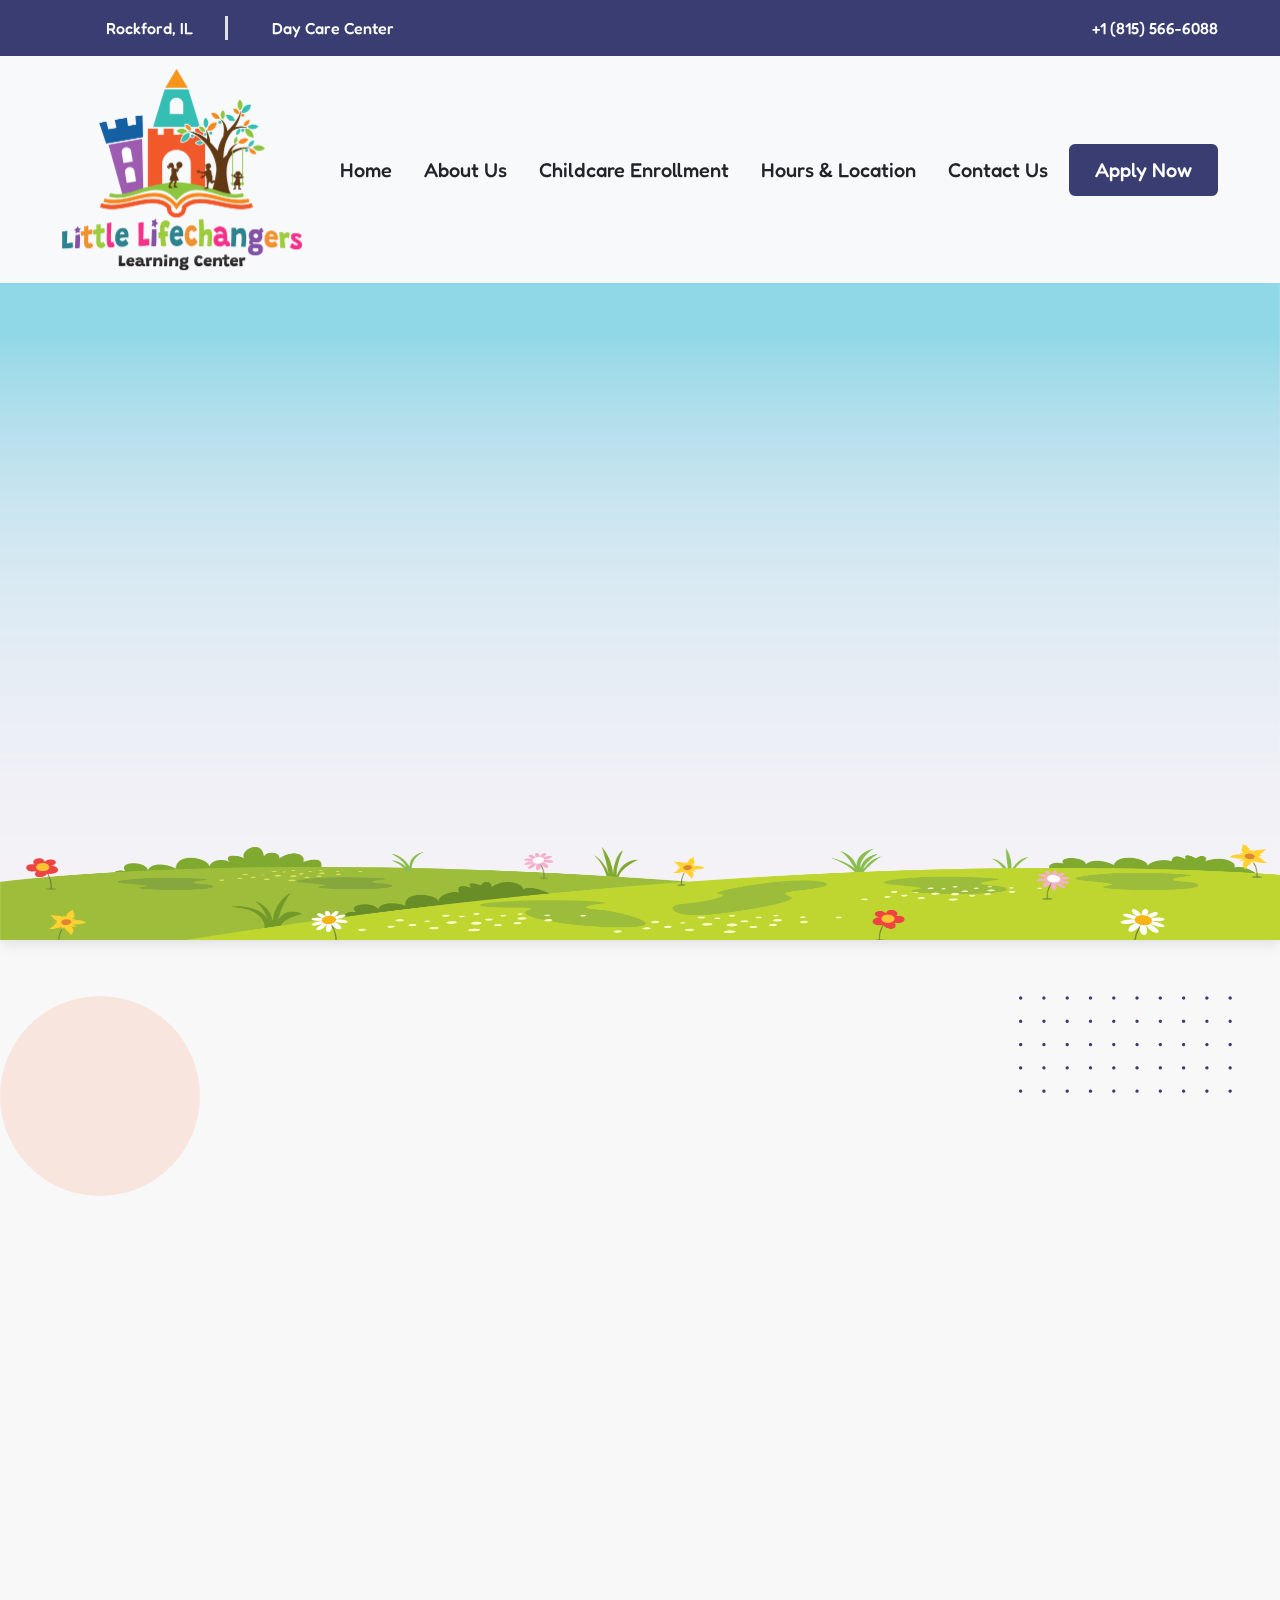
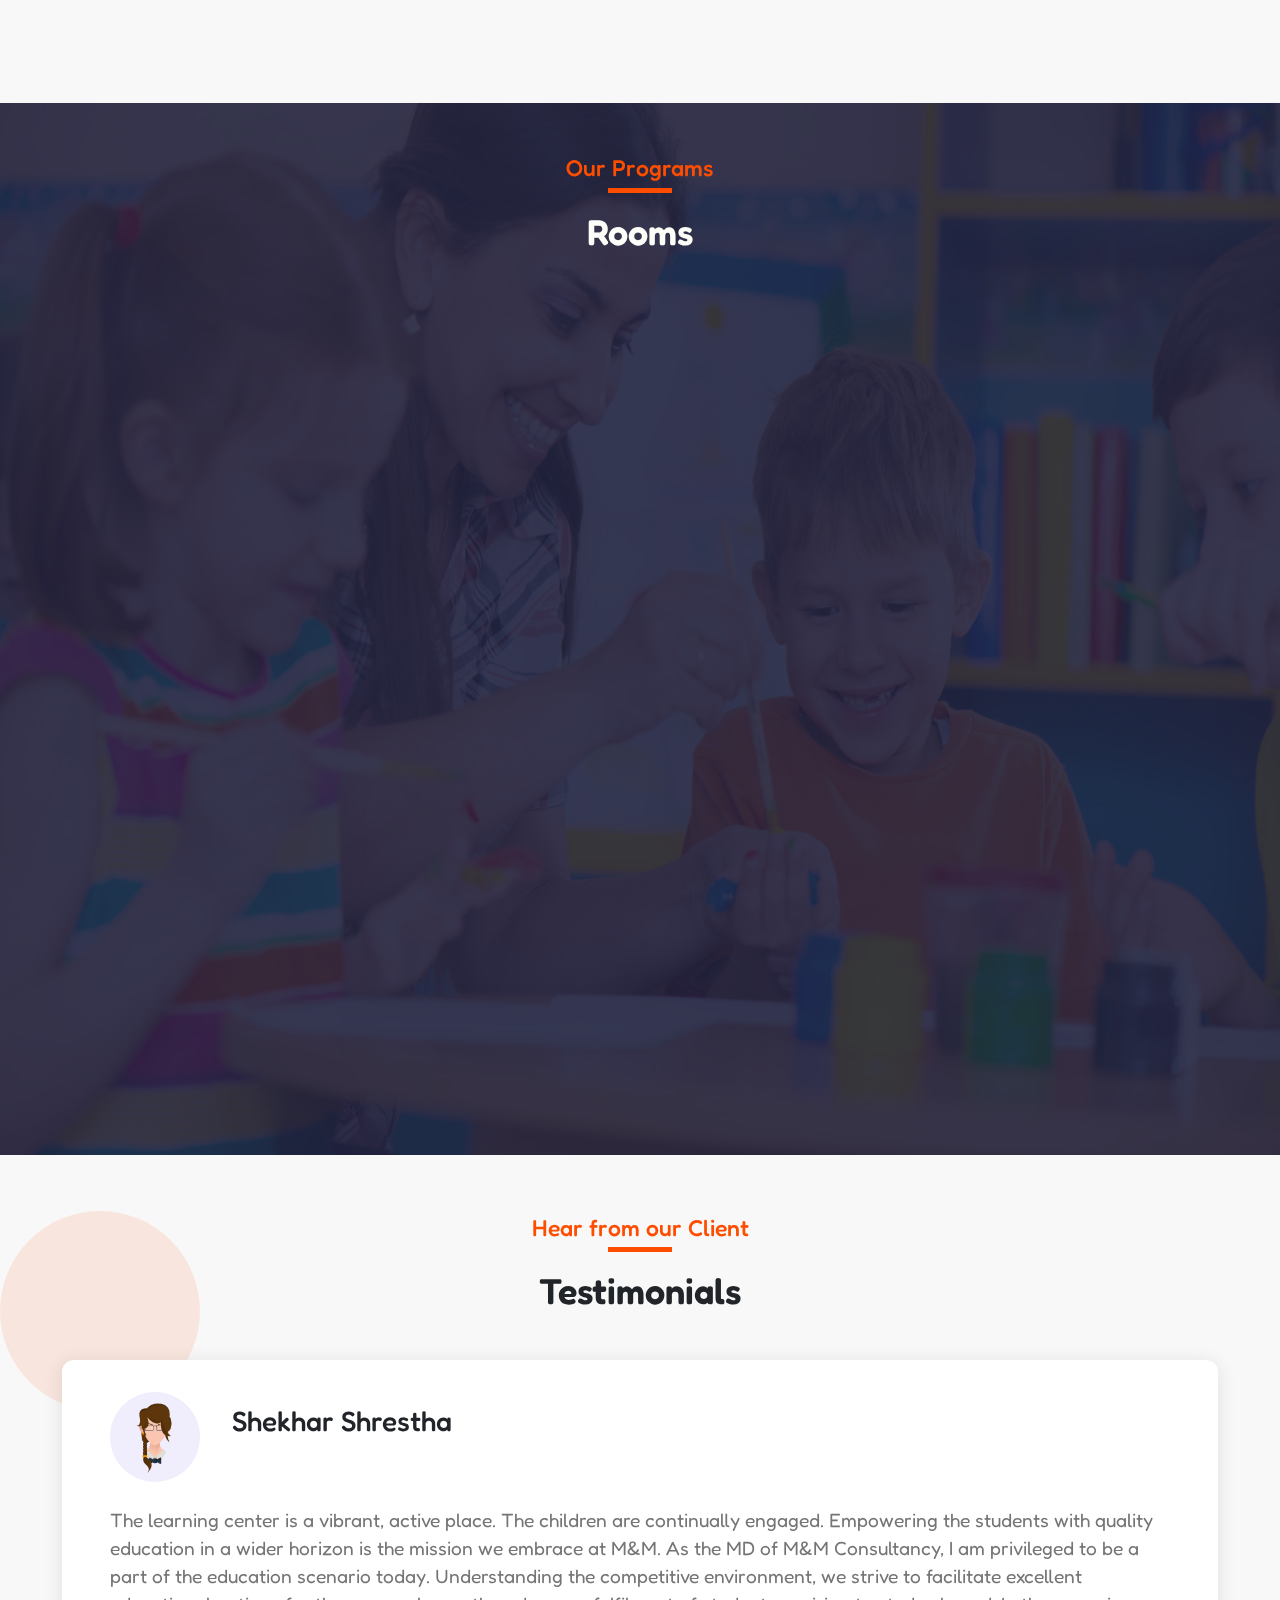
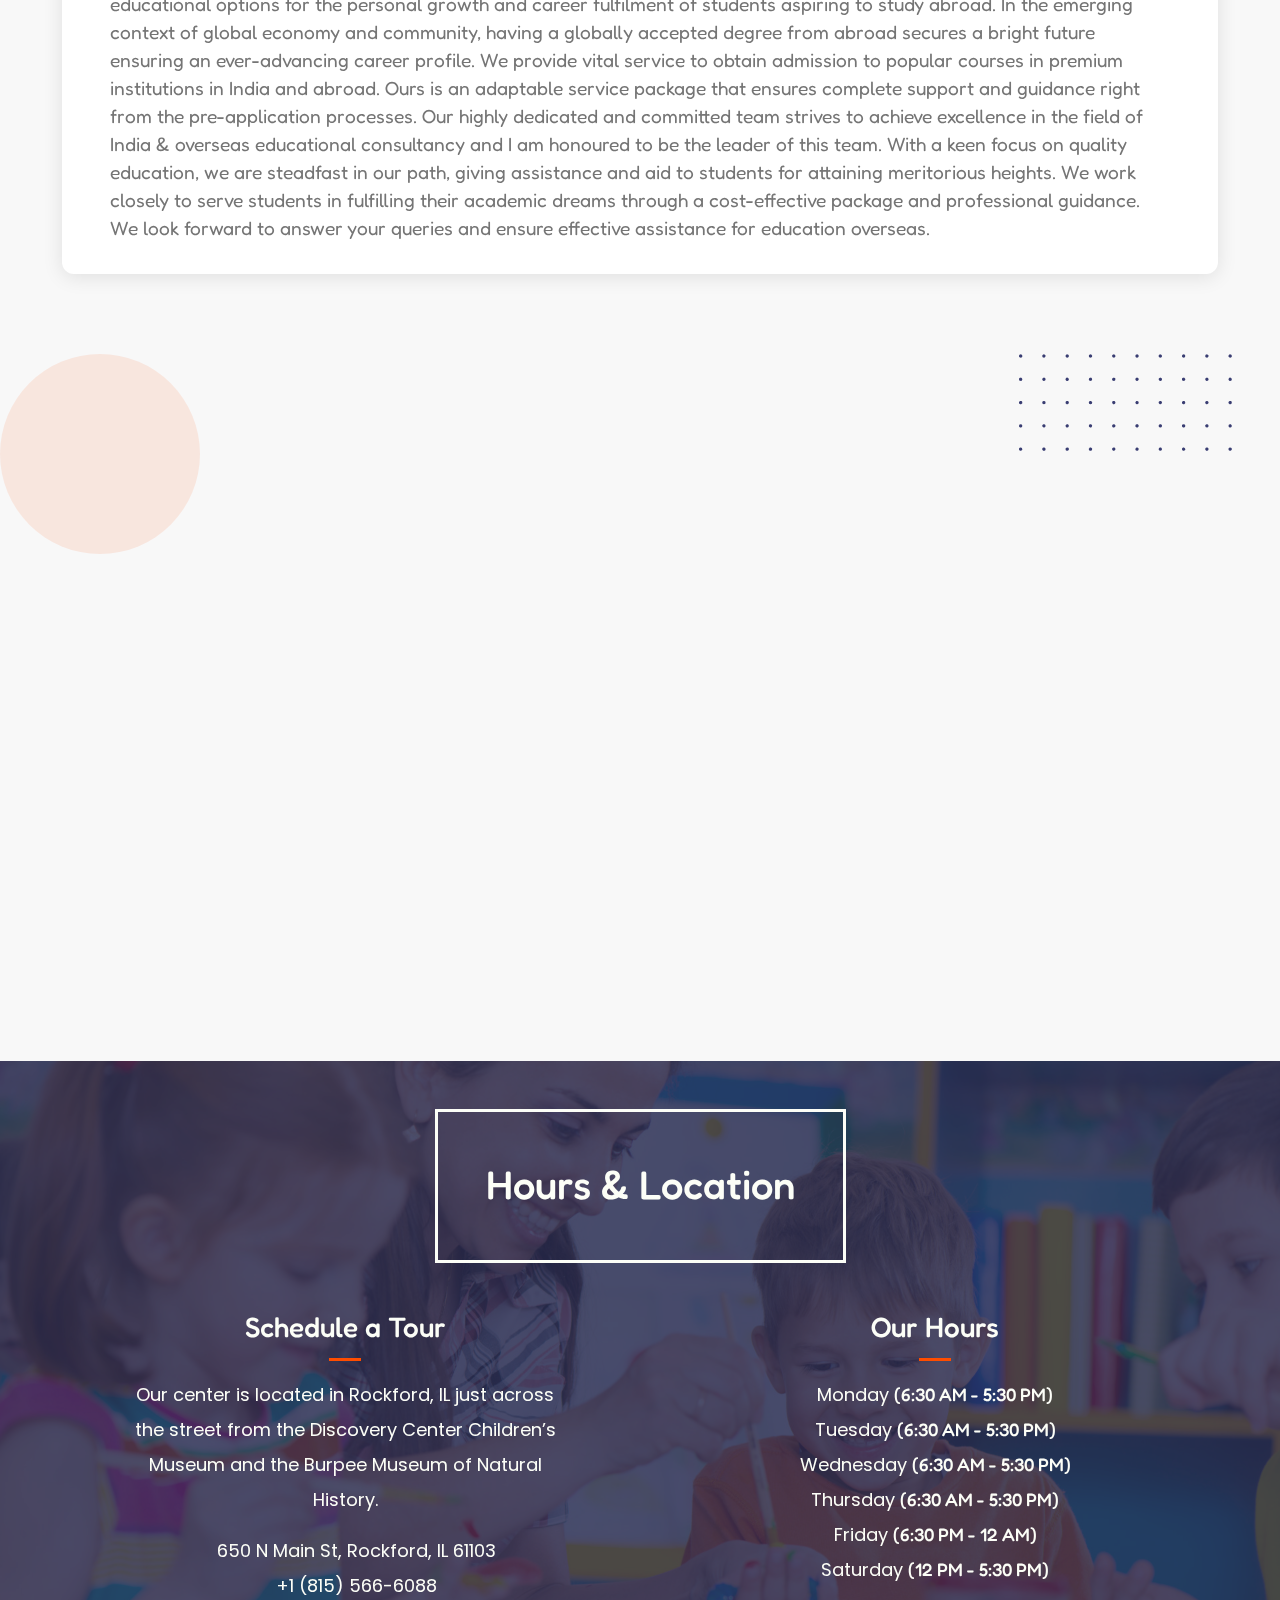
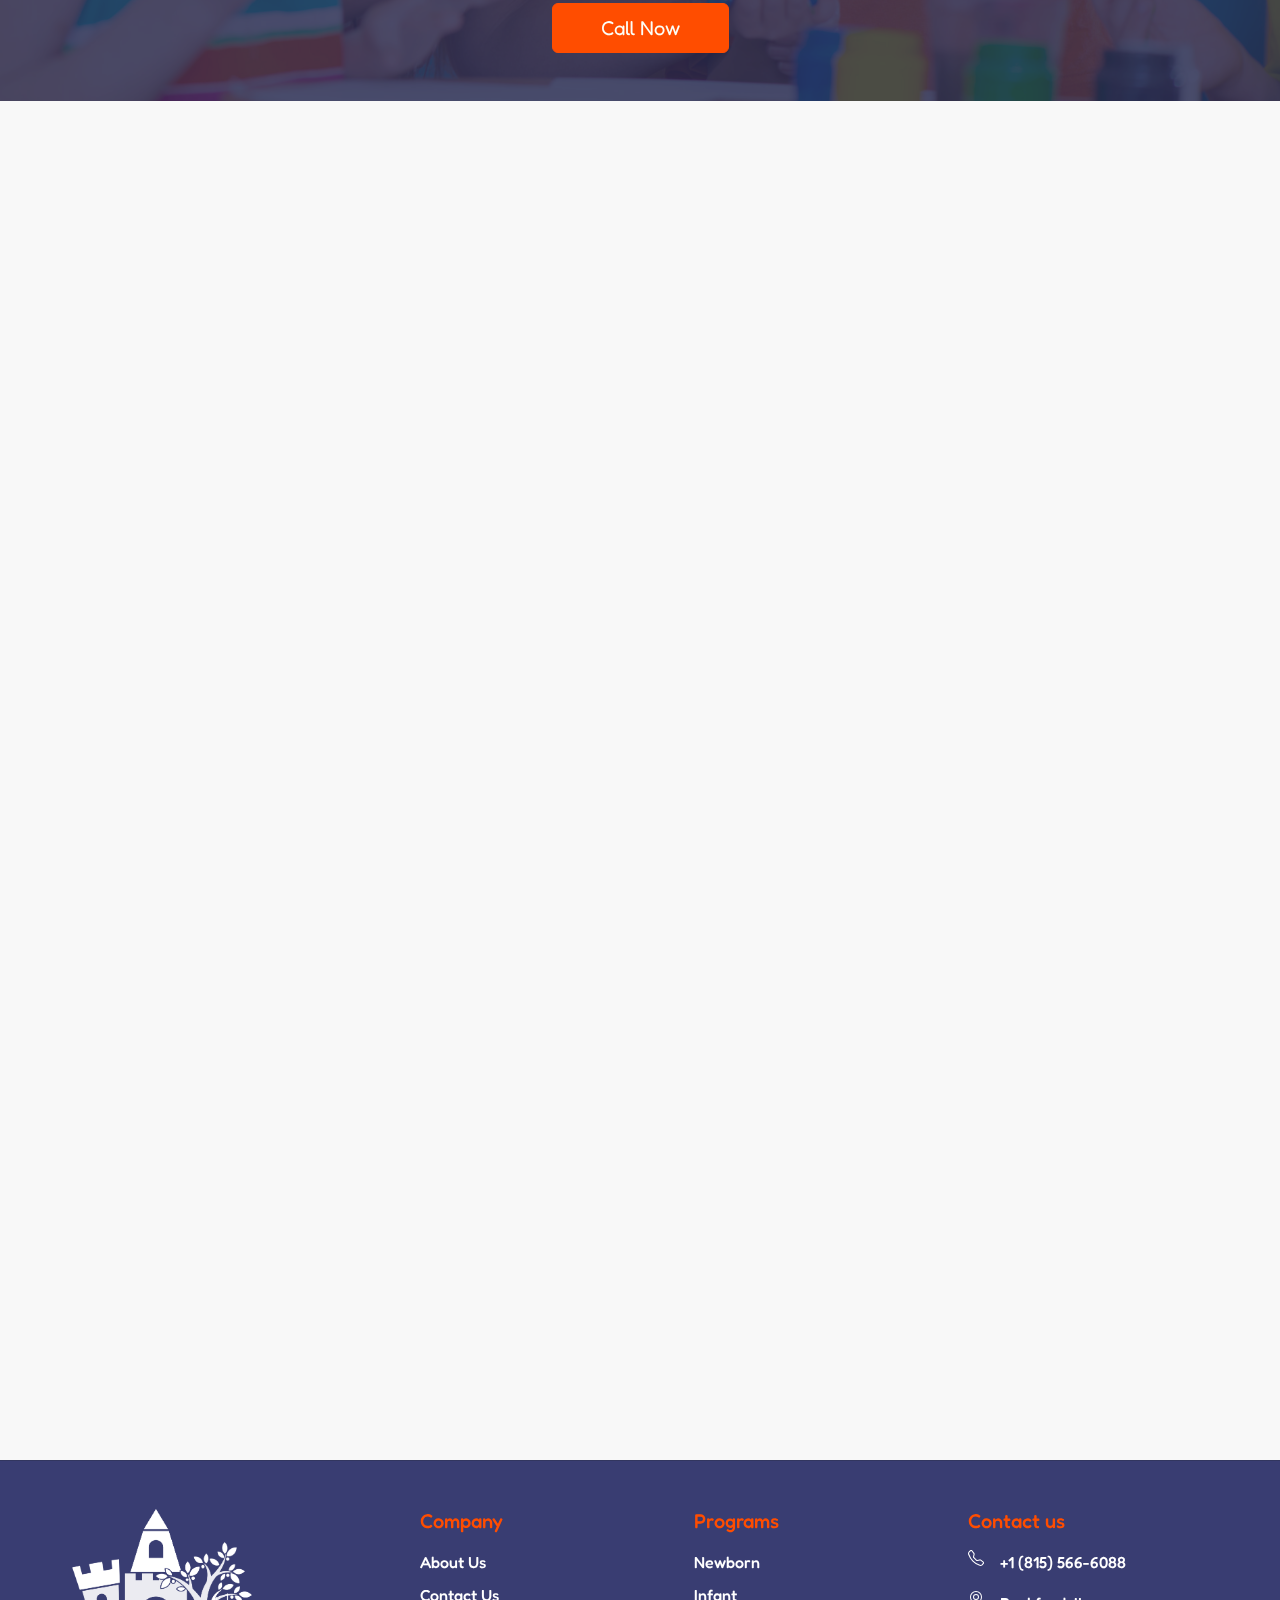
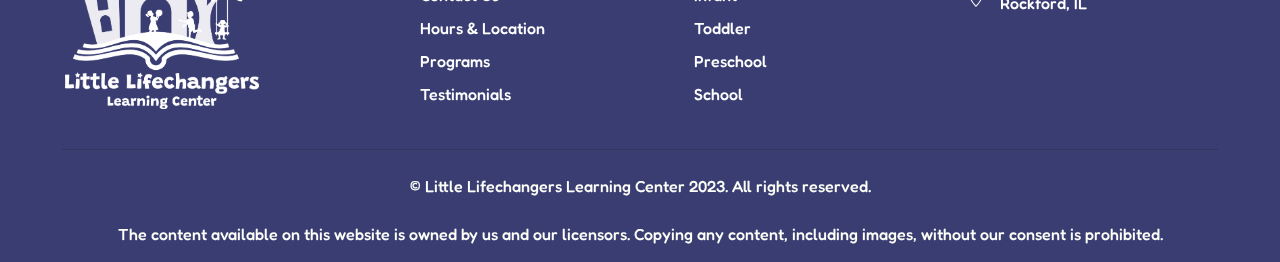
==== commit 820a1a66: "99% completed" ====
--- a/index.html
+++ b/index.html
@@ -59,7 +59,10 @@
                 </button>
                 <div class="collapse navbar-collapse" id="navbarSupportedContent">
                     <ul class="navbar-nav mx-auto mb-2 mb-lg-0">
-
+                        <li class="nav-item">
+                            <a class="nav-link active" aria-current="page" href="/index.html">Home</a>
+                        </li>
+                        
                         <li class="nav-item">
                             <a class="nav-link" aria-current="page" href="/about-us.html">About Us</a>
                         </li>
@@ -76,8 +79,8 @@
                             <a class="nav-link" aria-current="page" href="/contact.html">Contact Us</a>
                         </li>
                     </ul>
-                    <a href="/contact.html" class="btn btn-primary fs-18 px-4">
-                        Schedule a Tour
+                    <a href="/contact.html" class="btn btn-primary fs-20 px-4">
+                        Apply Now
                     </a>
                 </div>
             </div>
@@ -93,8 +96,13 @@
                     Welcome to Little Lifechangers Learning Center, #1 Child Care & Learning Center in Rockford, IL!</p>
 
                 <div class="d-flex justify-content-center pt-5">
-                    <a href="tel:+1 (815) 566-6088" title="phone number" class="btn btn-primary fs-20 px-5">
+                    <a href="tel:+1 (815) 566-6088" title="phone number" class="btn btn-primary fs-20 px-5 me-3">
                         Call Now
+                    </a>
+
+                    <a href="tel:+1 (815) 566-6088" title="phone number"
+                        class="d-sm-block d-none btn btn-outline-primary border-3 fw-500 fs-20 px-5">
+                        Schedule a Tour
                     </a>
                 </div>
             </div>
@@ -155,58 +163,69 @@
             <p class="sub-header">Our Programs</p>
             <h1 class="header text-white">Rooms</h1>
             <div data-aos="fade-down" class="rooms-row">
-                <div class="rooms-col">
-                    <h2>Newborn</h2>
-                    <div class="round-div">
-                        <span></span>
-                        <img class="image" src="/img/newborn-baby.jpg" alt="newborn baby">
-                    </div>
-                    <p>0 - 15 Months</p>
-                </div>
-
-                <div class="rooms-col">
-                    <h2>Infant</h2>
-                    <div class="round-div">
-                        <span></span>
-                        <img class="image" src="/img/infant-baby.jpg" alt="infant baby">
-                    </div>
-                    <p>15 - 24 Months</p>
-                </div>
-
-                <div class="rooms-col">
-                    <h2>Toddlers</h2>
-                    <div class="round-div">
-                        <span></span>
-                        <img class="image" src="/img/toddler-baby.jpg" alt="toddler baby">
-                    </div>
-                    <p>24 - 36 Months</p>
-                </div>
+                <a href="/programs.html#newborn">
+                    <div class="rooms-col">
+                        <h2>Newborn</h2>
+                        <div class="round-div">
+                            <span></span>
+                            <img class="image" src="/img/newborn-baby.jpg" alt="newborn baby">
+                        </div>
+                        <p>0 - 15 Months</p>
+                    </div>
+                </a>
+
+                <a href="/programs.html#infant">
+                    <div class="rooms-col">
+                        <h2>Infant</h2>
+                        <div class="round-div">
+                            <span></span>
+                            <img class="image" src="/img/infant-baby.jpg" alt="infant baby">
+                        </div>
+                        <p>15 - 24 Months</p>
+                    </div>
+                </a>
+
+                <a href="/programs.html#toddler">
+                    <div class="rooms-col">
+                        <h2>Toddlers</h2>
+                        <div class="round-div">
+                            <span></span>
+                            <img class="image" src="/img/toddler-baby.jpg" alt="toddler baby">
+                        </div>
+                        <p>24 - 36 Months</p>
+                    </div>
+                </a>
             </div>
             <div data-aos="fade-up" class="rooms-row2">
-                <div class="rooms-col">
-                    <h2>Preschool</h2>
-                    <div class="round-div">
-                        <span></span>
-                        <img class="image" src="/img/preschool-baby.jpg" alt="preschool baby">
-                    </div>
-                    <p>3 - 5 Years</p>
-                </div>
-
-                <div class="rooms-col">
-                    <h2>School Age</h2>
-                    <div class="round-div">
-                        <span></span>
-                        <img style="transform: scaleX(-1);" class="image" src="/img/school-baby.jpg" alt="school baby">
-                    </div>
-                    <p>6 - 12 Years</p>
-                </div>
+                <a href="/programs.html#preschool">
+                    <div class="rooms-col">
+                        <h2>Preschool</h2>
+                        <div class="round-div">
+                            <span></span>
+                            <img class="image" src="/img/preschool-baby.jpg" alt="preschool baby">
+                        </div>
+                        <p>3 - 5 Years</p>
+                    </div>
+                </a>
+
+                <a href="/programs.html#school">
+                    <div class="rooms-col">
+                        <h2>School Age</h2>
+                        <div class="round-div">
+                            <span></span>
+                            <img style="transform: scaleX(-1);" class="image" src="/img/school-baby.jpg"
+                                alt="school baby">
+                        </div>
+                        <p>6 - 12 Years</p>
+                    </div>
+                </a>
             </div>
         </div>
         <img class="bg-img" src="/img/kids-with-teacher.jpg" alt="kids with teacher">
     </section>
 
 
-    <section class="testimonials pb-4">
+    <section class="testimonials pb-4" id="testimonials">
         <div class="container">
             <p class="sub-header">Hear from our Client</p>
             <h1 class="header">Testimonials</h1>
@@ -253,7 +272,7 @@
     </section>
 
     <section class="about-us position-relative">
-        <div class="container d-flex flex-row-reverse py-3">
+        <div class="container d-flex flex-md-row-reverse flex-column py-3">
             <div data-aos="fade-down-right" class="information">
                 <p class="sub-header sub-header-start text-start">About Us</p>
                 <h1 class="header text-start">Where kids learn, explore, and grow in faith.</h1>
@@ -292,10 +311,47 @@
         <img class="dotted" src="/img/dotted-element.png" alt="dotted-element">
     </section>
 
-    <section class="gallery pt-3">
+    <section class="contact-information">
+        <div style="width: fit-content; " class="border border-3 border-white py-5 px-md-5 px-3 mb-5 mx-auto">
+            <h1 class="text-center text-white mb-1">Hours & Location</h1>
+        </div>
+
         <div class="container">
-            <p class="sub-header sub-header-start text-start">Our Galley</p>
-            <h1 class="header text-start">Moments of joy at our day care gallery.</h1>
+            <div class="row flex-md-row flex-column-reverse gap-md-0 gap-5">
+                <div class="info col-md-6 text-center">
+                    <h3>Schedule a Tour</h1>
+                        <p class="col-md-9 mb-3 mx-auto">Our center is located in Rockford, IL just across the street
+                            from
+                            the Discovery Center Children’s Museum and the Burpee Museum of Natural History.</p>
+                        <a href="https://goo.gl/maps/rbPFZ6hJ3ng4cs7Y7" title="google map link"><i
+                                class="fa-solid fa-location-dot text-danger me-1"></i> 650 N Main St, Rockford, IL 61103
+                        </a>
+                        <a href="tel:+1 (815) 566-6088"><i class="fa-solid fa-phone text-danger me-1"></i> +1 (815)
+                            566-6088</a>
+                </div>
+
+                <div class="hours col-md-6 text-center">
+                    <h3>Our Hours</h1>
+                        <p>Monday <span>(6:30 AM - 5:30 PM)</span></p>
+                        <p>Tuesday <span>(6:30 AM - 5:30 PM)</span></p>
+                        <p>Wednesday <span>(6:30 AM - 5:30 PM)</span></p>
+                        <p>Thursday <span>(6:30 AM - 5:30 PM)</span></p>
+                        <p>Friday <span>(6:30 PM - 12 AM)</span></p>
+                        <p>Saturday <span>(12 PM - 5:30 PM)</span></p>
+                </div>
+            </div>
+        </div>
+
+        <div class="d-flex justify-content-center mt-md-0 mt-5">
+            <a href="tel:+1 (815) 566-6088" class="btn btn-danger text-white fs-20 px-5"> Call Now</a>
+        </div>
+        <img class="background-img" src="/img/kids-with-teacher.jpg" alt="kids practicing">
+    </section>
+
+    <section class="gallery pt-3" data-aos="fade-up">
+        <div class="container">
+            <p class="sub-header">Our Galley</p>
+            <h1 class="header">Moments of joy at our day care gallery.</h1>
             <div class="gallery-photos">
 
                 <div class="image">
@@ -363,7 +419,8 @@
         <div class="container mt-5">
             <div class="row fw-500 fs-16">
                 <div class="col-lg pe-lg-5 me-lg-5 col-12 mb-lg-0 mb-5 text-lg-left">
-                    <img src="/img/logo.png" alt="logo" width="200" height="200" class="d-inline-block my-auto mb-3" />
+                    <img src="/img/logo-bw.png" alt="logo" width="200" height="200"
+                        class="d-inline-block my-auto mb-3" />
                 </div>
 
                 <div class="col-lg col-md-4 col-12 mb-lg-0 mb-4 footer-col text-left">
--- a/css/index.min.css
+++ b/css/index.min.css
@@ -2,7 +2,7 @@
  * Bootstrap  v5.3.0-alpha3 (https://getbootstrap.com/)
  * Copyright 2011-2023 The Bootstrap Authors
  * Licensed under MIT (https://github.com/twbs/bootstrap/blob/main/LICENSE)
- */:root,[data-bs-theme=light]{--bs-blue: #0d6efd;--bs-indigo: #6610f2;--bs-purple: #6f42c1;--bs-pink: #d63384;--bs-red: #dc3545;--bs-orange: #fd7e14;--bs-yellow: #ffc107;--bs-green: #198754;--bs-teal: #20c997;--bs-cyan: #0dcaf0;--bs-black: #302c2c;--bs-white: #fcfef7;--bs-gray: #6c757d;--bs-gray-dark: #343a40;--bs-gray-100: #f8f9fa;--bs-gray-200: #e9ecef;--bs-gray-300: #dee2e6;--bs-gray-400: #ced4da;--bs-gray-500: #adb5bd;--bs-gray-600: #6c757d;--bs-gray-700: #495057;--bs-gray-800: #343a40;--bs-gray-900: #212529;--bs-primary: #393d72;--bs-secondary: #CCA715;--bs-success: #f0eefc;--bs-info: #808080;--bs-warning: #6C6CA6;--bs-danger: #ff4d00;--bs-light: #f8f9fa;--bs-dark: #212529;--bs-primary-rgb: 57, 61, 114;--bs-secondary-rgb: 204, 167, 21;--bs-success-rgb: 240, 238, 252;--bs-info-rgb: 128, 128, 128;--bs-warning-rgb: 108, 108, 166;--bs-danger-rgb: 255, 77, 0;--bs-light-rgb: 248, 249, 250;--bs-dark-rgb: 33, 37, 41;--bs-primary-text-emphasis: #17182e;--bs-secondary-text-emphasis: #524308;--bs-success-text-emphasis: #605f65;--bs-info-text-emphasis: #333333;--bs-warning-text-emphasis: #2b2b42;--bs-danger-text-emphasis: #661f00;--bs-light-text-emphasis: #495057;--bs-dark-text-emphasis: #495057;--bs-primary-bg-subtle: #d7d8e3;--bs-secondary-bg-subtle: #f5edd0;--bs-success-bg-subtle: #fcfcfe;--bs-info-bg-subtle: #e6e6e6;--bs-warning-bg-subtle: #e2e2ed;--bs-danger-bg-subtle: #ffdbcc;--bs-light-bg-subtle: #fafcf9;--bs-dark-bg-subtle: #ced4da;--bs-primary-border-subtle: #b0b1c7;--bs-secondary-border-subtle: #ebdca1;--bs-success-border-subtle: #f9f8fe;--bs-info-border-subtle: #cccccc;--bs-warning-border-subtle: #c4c4db;--bs-danger-border-subtle: #ffb899;--bs-light-border-subtle: #e9ecef;--bs-dark-border-subtle: #adb5bd;--bs-white-rgb: 252, 254, 247;--bs-black-rgb: 48, 44, 44;--bs-font-sans-serif: system-ui, -apple-system, "Segoe UI", Roboto, "Helvetica Neue", "Noto Sans", "Liberation Sans", Arial, sans-serif, "Apple Color Emoji", "Segoe UI Emoji", "Segoe UI Symbol", "Noto Color Emoji";--bs-font-monospace: SFMono-Regular, Menlo, Monaco, Consolas, "Liberation Mono", "Courier New", monospace;--bs-gradient: linear-gradient(180deg, rgba(252, 254, 247, 0.15), rgba(252, 254, 247, 0));--bs-body-font-family: var(--bs-font-sans-serif);--bs-body-font-size:1rem;--bs-body-font-weight: 400;--bs-body-line-height: 1.5;--bs-body-color: #212529;--bs-body-color-rgb: 33, 37, 41;--bs-body-bg: #fcfef7;--bs-body-bg-rgb: 252, 254, 247;--bs-emphasis-color: #302c2c;--bs-emphasis-color-rgb: 48, 44, 44;--bs-secondary-color: rgba(33, 37, 41, 0.75);--bs-secondary-color-rgb: 33, 37, 41;--bs-secondary-bg: #e9ecef;--bs-secondary-bg-rgb: 233, 236, 239;--bs-tertiary-color: rgba(33, 37, 41, 0.5);--bs-tertiary-color-rgb: 33, 37, 41;--bs-tertiary-bg: #f8f9fa;--bs-tertiary-bg-rgb: 248, 249, 250;--bs-link-color: #393d72;--bs-link-color-rgb: 57, 61, 114;--bs-link-decoration: underline;--bs-link-hover-color: #2e315b;--bs-link-hover-color-rgb: 46, 49, 91;--bs-code-color: #d63384;--bs-highlight-bg: #fff3cd;--bs-border-width: 1px;--bs-border-style: solid;--bs-border-color: #dee2e6;--bs-border-color-translucent: rgba(48, 44, 44, 0.175);--bs-border-radius: 0.375rem;--bs-border-radius-sm: 0.25rem;--bs-border-radius-lg: 0.5rem;--bs-border-radius-xl: 1rem;--bs-border-radius-xxl: 2rem;--bs-border-radius-2xl: var(--bs-border-radius-xxl);--bs-border-radius-pill: 50rem;--bs-box-shadow: 0 0.5rem 1rem rgba(48, 44, 44, 0.15);--bs-box-shadow-sm: 0 0.125rem 0.25rem rgba(48, 44, 44, 0.075);--bs-box-shadow-lg: 0 1rem 3rem rgba(48, 44, 44, 0.175);--bs-box-shadow-inset: inset 0 1px 2px rgba(48, 44, 44, 0.075);--bs-focus-ring-width: 0.25rem;--bs-focus-ring-opacity: 0.25;--bs-focus-ring-color: rgba(57, 61, 114, 0.25);--bs-form-valid-color: #f0eefc;--bs-form-valid-border-color: #f0eefc;--bs-form-invalid-color: #ff4d00;--bs-form-invalid-border-color: #ff4d00}[data-bs-theme=dark]{color-scheme:dark;--bs-body-color: #adb5bd;--bs-body-color-rgb: 173, 181, 189;--bs-body-bg: #212529;--bs-body-bg-rgb: 33, 37, 41;--bs-emphasis-color: #fcfef7;--bs-emphasis-color-rgb: 252, 254, 247;--bs-secondary-color: rgba(173, 181, 189, 0.75);--bs-secondary-color-rgb: 173, 181, 189;--bs-secondary-bg: #343a40;--bs-secondary-bg-rgb: 52, 58, 64;--bs-tertiary-color: rgba(173, 181, 189, 0.5);--bs-tertiary-color-rgb: 173, 181, 189;--bs-tertiary-bg: #2b3035;--bs-tertiary-bg-rgb: 43, 48, 53;--bs-primary-text-emphasis: #888baa;--bs-secondary-text-emphasis: #e0ca73;--bs-success-text-emphasis: #f6f5fd;--bs-info-text-emphasis: #b3b3b3;--bs-warning-text-emphasis: #a7a7ca;--bs-danger-text-emphasis: #ff9466;--bs-light-text-emphasis: #f8f9fa;--bs-dark-text-emphasis: #dee2e6;--bs-primary-bg-subtle: #0b0c17;--bs-secondary-bg-subtle: #292104;--bs-success-bg-subtle: #303032;--bs-info-bg-subtle: #1a1a1a;--bs-warning-bg-subtle: #161621;--bs-danger-bg-subtle: #330f00;--bs-light-bg-subtle: #343a40;--bs-dark-bg-subtle: #323336;--bs-primary-border-subtle: #222544;--bs-secondary-border-subtle: #7a640d;--bs-success-border-subtle: #908f97;--bs-info-border-subtle: #4d4d4d;--bs-warning-border-subtle: #414164;--bs-danger-border-subtle: #992e00;--bs-light-border-subtle: #495057;--bs-dark-border-subtle: #343a40;--bs-link-color: #888baa;--bs-link-hover-color: #a0a2bb;--bs-link-color-rgb: 136, 139, 170;--bs-link-hover-color-rgb: 160, 162, 187;--bs-code-color: #e685b5;--bs-border-color: #495057;--bs-border-color-translucent: rgba(252, 254, 247, 0.15);--bs-form-valid-color: #75b798;--bs-form-valid-border-color: #75b798;--bs-form-invalid-color: #ea868f;--bs-form-invalid-border-color: #ea868f}*,*::before,*::after{box-sizing:border-box}@media(prefers-reduced-motion: no-preference){:root{scroll-behavior:smooth}}body{margin:0;font-family:var(--bs-body-font-family);font-size:var(--bs-body-font-size);font-weight:var(--bs-body-font-weight);line-height:var(--bs-body-line-height);color:var(--bs-body-color);text-align:var(--bs-body-text-align);background-color:var(--bs-body-bg);-webkit-text-size-adjust:100%;-webkit-tap-highlight-color:rgba(48,44,44,0)}hr{margin:1rem 0;color:inherit;border:0;border-top:var(--bs-border-width) solid;opacity:.25}h6,.h6,h5,.h5,h4,.h4,h3,.h3,h2,.h2,h1,.h1{margin-top:0;margin-bottom:.5rem;font-weight:500;line-height:1.2;color:var(--bs-heading-color, inherit)}h1,.h1{font-size:calc(1.375rem + 1.5vw)}@media(min-width: 1200px){h1,.h1{font-size:2.5rem}}h2,.h2{font-size:calc(1.325rem + 0.9vw)}@media(min-width: 1200px){h2,.h2{font-size:2rem}}h3,.h3{font-size:calc(1.3rem + 0.6vw)}@media(min-width: 1200px){h3,.h3{font-size:1.75rem}}h4,.h4{font-size:calc(1.275rem + 0.3vw)}@media(min-width: 1200px){h4,.h4{font-size:1.5rem}}h5,.h5{font-size:1.25rem}h6,.h6{font-size:1rem}p{margin-top:0;margin-bottom:1rem}abbr[title]{text-decoration:underline dotted;cursor:help;text-decoration-skip-ink:none}address{margin-bottom:1rem;font-style:normal;line-height:inherit}ol,ul{padding-left:2rem}ol,ul,dl{margin-top:0;margin-bottom:1rem}ol ol,ul ul,ol ul,ul ol{margin-bottom:0}dt{font-weight:700}dd{margin-bottom:.5rem;margin-left:0}blockquote{margin:0 0 1rem}b,strong{font-weight:bolder}small,.small{font-size:0.875em}mark,.mark{padding:.1875em;background-color:var(--bs-highlight-bg)}sub,sup{position:relative;font-size:0.75em;line-height:0;vertical-align:baseline}sub{bottom:-0.25em}sup{top:-0.5em}a{color:rgba(var(--bs-link-color-rgb), var(--bs-link-opacity, 1));text-decoration:underline}a:hover{--bs-link-color-rgb: var(--bs-link-hover-color-rgb)}a:not([href]):not([class]),a:not([href]):not([class]):hover{color:inherit;text-decoration:none}pre,code,kbd,samp{font-family:var(--bs-font-monospace);font-size:1em}pre{display:block;margin-top:0;margin-bottom:1rem;overflow:auto;font-size:0.875em}pre code{font-size:inherit;color:inherit;word-break:normal}code{font-size:0.875em;color:var(--bs-code-color);word-wrap:break-word}a>code{color:inherit}kbd{padding:.1875rem .375rem;font-size:0.875em;color:var(--bs-body-bg);background-color:var(--bs-body-color);border-radius:.25rem}kbd kbd{padding:0;font-size:1em}figure{margin:0 0 1rem}img,svg{vertical-align:middle}table{caption-side:bottom;border-collapse:collapse}caption{padding-top:.5rem;padding-bottom:.5rem;color:var(--bs-secondary-color);text-align:left}th{text-align:inherit;text-align:-webkit-match-parent}thead,tbody,tfoot,tr,td,th{border-color:inherit;border-style:solid;border-width:0}label{display:inline-block}button{border-radius:0}button:focus:not(:focus-visible){outline:0}input,button,select,optgroup,textarea{margin:0;font-family:inherit;font-size:inherit;line-height:inherit}button,select{text-transform:none}[role=button]{cursor:pointer}select{word-wrap:normal}select:disabled{opacity:1}[list]:not([type=date]):not([type=datetime-local]):not([type=month]):not([type=week]):not([type=time])::-webkit-calendar-picker-indicator{display:none !important}button,[type=button],[type=reset],[type=submit]{-webkit-appearance:button}button:not(:disabled),[type=button]:not(:disabled),[type=reset]:not(:disabled),[type=submit]:not(:disabled){cursor:pointer}::-moz-focus-inner{padding:0;border-style:none}textarea{resize:vertical}fieldset{min-width:0;padding:0;margin:0;border:0}legend{float:left;width:100%;padding:0;margin-bottom:.5rem;font-size:calc(1.275rem + 0.3vw);line-height:inherit}@media(min-width: 1200px){legend{font-size:1.5rem}}legend+*{clear:left}::-webkit-datetime-edit-fields-wrapper,::-webkit-datetime-edit-text,::-webkit-datetime-edit-minute,::-webkit-datetime-edit-hour-field,::-webkit-datetime-edit-day-field,::-webkit-datetime-edit-month-field,::-webkit-datetime-edit-year-field{padding:0}::-webkit-inner-spin-button{height:auto}[type=search]{outline-offset:-2px;-webkit-appearance:textfield}::-webkit-search-decoration{-webkit-appearance:none}::-webkit-color-swatch-wrapper{padding:0}::file-selector-button{font:inherit;-webkit-appearance:button}output{display:inline-block}iframe{border:0}summary{display:list-item;cursor:pointer}progress{vertical-align:baseline}[hidden]{display:none !important}.lead{font-size:1.25rem;font-weight:300}.display-1{font-size:calc(1.625rem + 4.5vw);font-weight:300;line-height:1.2}@media(min-width: 1200px){.display-1{font-size:5rem}}.display-2{font-size:calc(1.575rem + 3.9vw);font-weight:300;line-height:1.2}@media(min-width: 1200px){.display-2{font-size:4.5rem}}.display-3{font-size:calc(1.525rem + 3.3vw);font-weight:300;line-height:1.2}@media(min-width: 1200px){.display-3{font-size:4rem}}.display-4{font-size:calc(1.475rem + 2.7vw);font-weight:300;line-height:1.2}@media(min-width: 1200px){.display-4{font-size:3.5rem}}.display-5{font-size:calc(1.425rem + 2.1vw);font-weight:300;line-height:1.2}@media(min-width: 1200px){.display-5{font-size:3rem}}.display-6{font-size:calc(1.375rem + 1.5vw);font-weight:300;line-height:1.2}@media(min-width: 1200px){.display-6{font-size:2.5rem}}.list-unstyled{padding-left:0;list-style:none}.list-inline{padding-left:0;list-style:none}.list-inline-item{display:inline-block}.list-inline-item:not(:last-child){margin-right:.5rem}.initialism{font-size:0.875em;text-transform:uppercase}.blockquote{margin-bottom:1rem;font-size:1.25rem}.blockquote>:last-child{margin-bottom:0}.blockquote-footer{margin-top:-1rem;margin-bottom:1rem;font-size:0.875em;color:#6c757d}.blockquote-footer::before{content:"— "}.img-fluid{max-width:100%;height:auto}.img-thumbnail{padding:.25rem;background-color:var(--bs-body-bg);border:var(--bs-border-width) solid var(--bs-border-color);border-radius:var(--bs-border-radius);max-width:100%;height:auto}.figure{display:inline-block}.figure-img{margin-bottom:.5rem;line-height:1}.figure-caption{font-size:0.875em;color:var(--bs-secondary-color)}.container,.container-fluid,.container-xxl,.container-xl,.container-lg,.container-md,.container-sm{--bs-gutter-x: 1.5rem;--bs-gutter-y: 0;width:100%;padding-right:calc(var(--bs-gutter-x)*.5);padding-left:calc(var(--bs-gutter-x)*.5);margin-right:auto;margin-left:auto}@media(min-width: 576px){.container-sm,.container{max-width:540px}}@media(min-width: 768px){.container-md,.container-sm,.container{max-width:750px}}@media(min-width: 992px){.container-lg,.container-md,.container-sm,.container{max-width:960px}}@media(min-width: 1200px){.container-xl,.container-lg,.container-md,.container-sm,.container{max-width:1180px}}@media(min-width: 1400px){.container-xxl,.container-xl,.container-lg,.container-md,.container-sm,.container{max-width:1340px}}:root{--bs-breakpoint-xs: 0;--bs-breakpoint-sm: 576px;--bs-breakpoint-md: 768px;--bs-breakpoint-lg: 992px;--bs-breakpoint-xl: 1200px;--bs-breakpoint-xxl: 1400px}.row{--bs-gutter-x: 1.5rem;--bs-gutter-y: 0;display:flex;flex-wrap:wrap;margin-top:calc(-1*var(--bs-gutter-y));margin-right:calc(-0.5*var(--bs-gutter-x));margin-left:calc(-0.5*var(--bs-gutter-x))}.row>*{flex-shrink:0;width:100%;max-width:100%;padding-right:calc(var(--bs-gutter-x)*.5);padding-left:calc(var(--bs-gutter-x)*.5);margin-top:var(--bs-gutter-y)}.col{flex:1 0 0%}.row-cols-auto>*{flex:0 0 auto;width:auto}.row-cols-1>*{flex:0 0 auto;width:100%}.row-cols-2>*{flex:0 0 auto;width:50%}.row-cols-3>*{flex:0 0 auto;width:33.3333333333%}.row-cols-4>*{flex:0 0 auto;width:25%}.row-cols-5>*{flex:0 0 auto;width:20%}.row-cols-6>*{flex:0 0 auto;width:16.6666666667%}.col-auto{flex:0 0 auto;width:auto}.col-1{flex:0 0 auto;width:8.33333333%}.col-2{flex:0 0 auto;width:16.66666667%}.col-3{flex:0 0 auto;width:25%}.col-4{flex:0 0 auto;width:33.33333333%}.col-5{flex:0 0 auto;width:41.66666667%}.col-6{flex:0 0 auto;width:50%}.col-7{flex:0 0 auto;width:58.33333333%}.col-8{flex:0 0 auto;width:66.66666667%}.col-9{flex:0 0 auto;width:75%}.col-10{flex:0 0 auto;width:83.33333333%}.col-11{flex:0 0 auto;width:91.66666667%}.col-12{flex:0 0 auto;width:100%}.offset-1{margin-left:8.33333333%}.offset-2{margin-left:16.66666667%}.offset-3{margin-left:25%}.offset-4{margin-left:33.33333333%}.offset-5{margin-left:41.66666667%}.offset-6{margin-left:50%}.offset-7{margin-left:58.33333333%}.offset-8{margin-left:66.66666667%}.offset-9{margin-left:75%}.offset-10{margin-left:83.33333333%}.offset-11{margin-left:91.66666667%}.g-0,.gx-0{--bs-gutter-x: 0}.g-0,.gy-0{--bs-gutter-y: 0}.g-1,.gx-1{--bs-gutter-x: 0.25rem}.g-1,.gy-1{--bs-gutter-y: 0.25rem}.g-2,.gx-2{--bs-gutter-x: 0.5rem}.g-2,.gy-2{--bs-gutter-y: 0.5rem}.g-3,.gx-3{--bs-gutter-x: 1rem}.g-3,.gy-3{--bs-gutter-y: 1rem}.g-4,.gx-4{--bs-gutter-x: 1.5rem}.g-4,.gy-4{--bs-gutter-y: 1.5rem}.g-5,.gx-5{--bs-gutter-x: 3rem}.g-5,.gy-5{--bs-gutter-y: 3rem}@media(min-width: 576px){.col-sm{flex:1 0 0%}.row-cols-sm-auto>*{flex:0 0 auto;width:auto}.row-cols-sm-1>*{flex:0 0 auto;width:100%}.row-cols-sm-2>*{flex:0 0 auto;width:50%}.row-cols-sm-3>*{flex:0 0 auto;width:33.3333333333%}.row-cols-sm-4>*{flex:0 0 auto;width:25%}.row-cols-sm-5>*{flex:0 0 auto;width:20%}.row-cols-sm-6>*{flex:0 0 auto;width:16.6666666667%}.col-sm-auto{flex:0 0 auto;width:auto}.col-sm-1{flex:0 0 auto;width:8.33333333%}.col-sm-2{flex:0 0 auto;width:16.66666667%}.col-sm-3{flex:0 0 auto;width:25%}.col-sm-4{flex:0 0 auto;width:33.33333333%}.col-sm-5{flex:0 0 auto;width:41.66666667%}.col-sm-6{flex:0 0 auto;width:50%}.col-sm-7{flex:0 0 auto;width:58.33333333%}.col-sm-8{flex:0 0 auto;width:66.66666667%}.col-sm-9{flex:0 0 auto;width:75%}.col-sm-10{flex:0 0 auto;width:83.33333333%}.col-sm-11{flex:0 0 auto;width:91.66666667%}.col-sm-12{flex:0 0 auto;width:100%}.offset-sm-0{margin-left:0}.offset-sm-1{margin-left:8.33333333%}.offset-sm-2{margin-left:16.66666667%}.offset-sm-3{margin-left:25%}.offset-sm-4{margin-left:33.33333333%}.offset-sm-5{margin-left:41.66666667%}.offset-sm-6{margin-left:50%}.offset-sm-7{margin-left:58.33333333%}.offset-sm-8{margin-left:66.66666667%}.offset-sm-9{margin-left:75%}.offset-sm-10{margin-left:83.33333333%}.offset-sm-11{margin-left:91.66666667%}.g-sm-0,.gx-sm-0{--bs-gutter-x: 0}.g-sm-0,.gy-sm-0{--bs-gutter-y: 0}.g-sm-1,.gx-sm-1{--bs-gutter-x: 0.25rem}.g-sm-1,.gy-sm-1{--bs-gutter-y: 0.25rem}.g-sm-2,.gx-sm-2{--bs-gutter-x: 0.5rem}.g-sm-2,.gy-sm-2{--bs-gutter-y: 0.5rem}.g-sm-3,.gx-sm-3{--bs-gutter-x: 1rem}.g-sm-3,.gy-sm-3{--bs-gutter-y: 1rem}.g-sm-4,.gx-sm-4{--bs-gutter-x: 1.5rem}.g-sm-4,.gy-sm-4{--bs-gutter-y: 1.5rem}.g-sm-5,.gx-sm-5{--bs-gutter-x: 3rem}.g-sm-5,.gy-sm-5{--bs-gutter-y: 3rem}}@media(min-width: 768px){.col-md{flex:1 0 0%}.row-cols-md-auto>*{flex:0 0 auto;width:auto}.row-cols-md-1>*{flex:0 0 auto;width:100%}.row-cols-md-2>*{flex:0 0 auto;width:50%}.row-cols-md-3>*{flex:0 0 auto;width:33.3333333333%}.row-cols-md-4>*{flex:0 0 auto;width:25%}.row-cols-md-5>*{flex:0 0 auto;width:20%}.row-cols-md-6>*{flex:0 0 auto;width:16.6666666667%}.col-md-auto{flex:0 0 auto;width:auto}.col-md-1{flex:0 0 auto;width:8.33333333%}.col-md-2{flex:0 0 auto;width:16.66666667%}.col-md-3{flex:0 0 auto;width:25%}.col-md-4{flex:0 0 auto;width:33.33333333%}.col-md-5{flex:0 0 auto;width:41.66666667%}.col-md-6{flex:0 0 auto;width:50%}.col-md-7{flex:0 0 auto;width:58.33333333%}.col-md-8{flex:0 0 auto;width:66.66666667%}.col-md-9{flex:0 0 auto;width:75%}.col-md-10{flex:0 0 auto;width:83.33333333%}.col-md-11{flex:0 0 auto;width:91.66666667%}.col-md-12{flex:0 0 auto;width:100%}.offset-md-0{margin-left:0}.offset-md-1{margin-left:8.33333333%}.offset-md-2{margin-left:16.66666667%}.offset-md-3{margin-left:25%}.offset-md-4{margin-left:33.33333333%}.offset-md-5{margin-left:41.66666667%}.offset-md-6{margin-left:50%}.offset-md-7{margin-left:58.33333333%}.offset-md-8{margin-left:66.66666667%}.offset-md-9{margin-left:75%}.offset-md-10{margin-left:83.33333333%}.offset-md-11{margin-left:91.66666667%}.g-md-0,.gx-md-0{--bs-gutter-x: 0}.g-md-0,.gy-md-0{--bs-gutter-y: 0}.g-md-1,.gx-md-1{--bs-gutter-x: 0.25rem}.g-md-1,.gy-md-1{--bs-gutter-y: 0.25rem}.g-md-2,.gx-md-2{--bs-gutter-x: 0.5rem}.g-md-2,.gy-md-2{--bs-gutter-y: 0.5rem}.g-md-3,.gx-md-3{--bs-gutter-x: 1rem}.g-md-3,.gy-md-3{--bs-gutter-y: 1rem}.g-md-4,.gx-md-4{--bs-gutter-x: 1.5rem}.g-md-4,.gy-md-4{--bs-gutter-y: 1.5rem}.g-md-5,.gx-md-5{--bs-gutter-x: 3rem}.g-md-5,.gy-md-5{--bs-gutter-y: 3rem}}@media(min-width: 992px){.col-lg{flex:1 0 0%}.row-cols-lg-auto>*{flex:0 0 auto;width:auto}.row-cols-lg-1>*{flex:0 0 auto;width:100%}.row-cols-lg-2>*{flex:0 0 auto;width:50%}.row-cols-lg-3>*{flex:0 0 auto;width:33.3333333333%}.row-cols-lg-4>*{flex:0 0 auto;width:25%}.row-cols-lg-5>*{flex:0 0 auto;width:20%}.row-cols-lg-6>*{flex:0 0 auto;width:16.6666666667%}.col-lg-auto{flex:0 0 auto;width:auto}.col-lg-1{flex:0 0 auto;width:8.33333333%}.col-lg-2{flex:0 0 auto;width:16.66666667%}.col-lg-3{flex:0 0 auto;width:25%}.col-lg-4{flex:0 0 auto;width:33.33333333%}.col-lg-5{flex:0 0 auto;width:41.66666667%}.col-lg-6{flex:0 0 auto;width:50%}.col-lg-7{flex:0 0 auto;width:58.33333333%}.col-lg-8{flex:0 0 auto;width:66.66666667%}.col-lg-9{flex:0 0 auto;width:75%}.col-lg-10{flex:0 0 auto;width:83.33333333%}.col-lg-11{flex:0 0 auto;width:91.66666667%}.col-lg-12{flex:0 0 auto;width:100%}.offset-lg-0{margin-left:0}.offset-lg-1{margin-left:8.33333333%}.offset-lg-2{margin-left:16.66666667%}.offset-lg-3{margin-left:25%}.offset-lg-4{margin-left:33.33333333%}.offset-lg-5{margin-left:41.66666667%}.offset-lg-6{margin-left:50%}.offset-lg-7{margin-left:58.33333333%}.offset-lg-8{margin-left:66.66666667%}.offset-lg-9{margin-left:75%}.offset-lg-10{margin-left:83.33333333%}.offset-lg-11{margin-left:91.66666667%}.g-lg-0,.gx-lg-0{--bs-gutter-x: 0}.g-lg-0,.gy-lg-0{--bs-gutter-y: 0}.g-lg-1,.gx-lg-1{--bs-gutter-x: 0.25rem}.g-lg-1,.gy-lg-1{--bs-gutter-y: 0.25rem}.g-lg-2,.gx-lg-2{--bs-gutter-x: 0.5rem}.g-lg-2,.gy-lg-2{--bs-gutter-y: 0.5rem}.g-lg-3,.gx-lg-3{--bs-gutter-x: 1rem}.g-lg-3,.gy-lg-3{--bs-gutter-y: 1rem}.g-lg-4,.gx-lg-4{--bs-gutter-x: 1.5rem}.g-lg-4,.gy-lg-4{--bs-gutter-y: 1.5rem}.g-lg-5,.gx-lg-5{--bs-gutter-x: 3rem}.g-lg-5,.gy-lg-5{--bs-gutter-y: 3rem}}@media(min-width: 1200px){.col-xl{flex:1 0 0%}.row-cols-xl-auto>*{flex:0 0 auto;width:auto}.row-cols-xl-1>*{flex:0 0 auto;width:100%}.row-cols-xl-2>*{flex:0 0 auto;width:50%}.row-cols-xl-3>*{flex:0 0 auto;width:33.3333333333%}.row-cols-xl-4>*{flex:0 0 auto;width:25%}.row-cols-xl-5>*{flex:0 0 auto;width:20%}.row-cols-xl-6>*{flex:0 0 auto;width:16.6666666667%}.col-xl-auto{flex:0 0 auto;width:auto}.col-xl-1{flex:0 0 auto;width:8.33333333%}.col-xl-2{flex:0 0 auto;width:16.66666667%}.col-xl-3{flex:0 0 auto;width:25%}.col-xl-4{flex:0 0 auto;width:33.33333333%}.col-xl-5{flex:0 0 auto;width:41.66666667%}.col-xl-6{flex:0 0 auto;width:50%}.col-xl-7{flex:0 0 auto;width:58.33333333%}.col-xl-8{flex:0 0 auto;width:66.66666667%}.col-xl-9{flex:0 0 auto;width:75%}.col-xl-10{flex:0 0 auto;width:83.33333333%}.col-xl-11{flex:0 0 auto;width:91.66666667%}.col-xl-12{flex:0 0 auto;width:100%}.offset-xl-0{margin-left:0}.offset-xl-1{margin-left:8.33333333%}.offset-xl-2{margin-left:16.66666667%}.offset-xl-3{margin-left:25%}.offset-xl-4{margin-left:33.33333333%}.offset-xl-5{margin-left:41.66666667%}.offset-xl-6{margin-left:50%}.offset-xl-7{margin-left:58.33333333%}.offset-xl-8{margin-left:66.66666667%}.offset-xl-9{margin-left:75%}.offset-xl-10{margin-left:83.33333333%}.offset-xl-11{margin-left:91.66666667%}.g-xl-0,.gx-xl-0{--bs-gutter-x: 0}.g-xl-0,.gy-xl-0{--bs-gutter-y: 0}.g-xl-1,.gx-xl-1{--bs-gutter-x: 0.25rem}.g-xl-1,.gy-xl-1{--bs-gutter-y: 0.25rem}.g-xl-2,.gx-xl-2{--bs-gutter-x: 0.5rem}.g-xl-2,.gy-xl-2{--bs-gutter-y: 0.5rem}.g-xl-3,.gx-xl-3{--bs-gutter-x: 1rem}.g-xl-3,.gy-xl-3{--bs-gutter-y: 1rem}.g-xl-4,.gx-xl-4{--bs-gutter-x: 1.5rem}.g-xl-4,.gy-xl-4{--bs-gutter-y: 1.5rem}.g-xl-5,.gx-xl-5{--bs-gutter-x: 3rem}.g-xl-5,.gy-xl-5{--bs-gutter-y: 3rem}}@media(min-width: 1400px){.col-xxl{flex:1 0 0%}.row-cols-xxl-auto>*{flex:0 0 auto;width:auto}.row-cols-xxl-1>*{flex:0 0 auto;width:100%}.row-cols-xxl-2>*{flex:0 0 auto;width:50%}.row-cols-xxl-3>*{flex:0 0 auto;width:33.3333333333%}.row-cols-xxl-4>*{flex:0 0 auto;width:25%}.row-cols-xxl-5>*{flex:0 0 auto;width:20%}.row-cols-xxl-6>*{flex:0 0 auto;width:16.6666666667%}.col-xxl-auto{flex:0 0 auto;width:auto}.col-xxl-1{flex:0 0 auto;width:8.33333333%}.col-xxl-2{flex:0 0 auto;width:16.66666667%}.col-xxl-3{flex:0 0 auto;width:25%}.col-xxl-4{flex:0 0 auto;width:33.33333333%}.col-xxl-5{flex:0 0 auto;width:41.66666667%}.col-xxl-6{flex:0 0 auto;width:50%}.col-xxl-7{flex:0 0 auto;width:58.33333333%}.col-xxl-8{flex:0 0 auto;width:66.66666667%}.col-xxl-9{flex:0 0 auto;width:75%}.col-xxl-10{flex:0 0 auto;width:83.33333333%}.col-xxl-11{flex:0 0 auto;width:91.66666667%}.col-xxl-12{flex:0 0 auto;width:100%}.offset-xxl-0{margin-left:0}.offset-xxl-1{margin-left:8.33333333%}.offset-xxl-2{margin-left:16.66666667%}.offset-xxl-3{margin-left:25%}.offset-xxl-4{margin-left:33.33333333%}.offset-xxl-5{margin-left:41.66666667%}.offset-xxl-6{margin-left:50%}.offset-xxl-7{margin-left:58.33333333%}.offset-xxl-8{margin-left:66.66666667%}.offset-xxl-9{margin-left:75%}.offset-xxl-10{margin-left:83.33333333%}.offset-xxl-11{margin-left:91.66666667%}.g-xxl-0,.gx-xxl-0{--bs-gutter-x: 0}.g-xxl-0,.gy-xxl-0{--bs-gutter-y: 0}.g-xxl-1,.gx-xxl-1{--bs-gutter-x: 0.25rem}.g-xxl-1,.gy-xxl-1{--bs-gutter-y: 0.25rem}.g-xxl-2,.gx-xxl-2{--bs-gutter-x: 0.5rem}.g-xxl-2,.gy-xxl-2{--bs-gutter-y: 0.5rem}.g-xxl-3,.gx-xxl-3{--bs-gutter-x: 1rem}.g-xxl-3,.gy-xxl-3{--bs-gutter-y: 1rem}.g-xxl-4,.gx-xxl-4{--bs-gutter-x: 1.5rem}.g-xxl-4,.gy-xxl-4{--bs-gutter-y: 1.5rem}.g-xxl-5,.gx-xxl-5{--bs-gutter-x: 3rem}.g-xxl-5,.gy-xxl-5{--bs-gutter-y: 3rem}}.table{--bs-table-color: var(--bs-body-color);--bs-table-bg: transparent;--bs-table-border-color: var(--bs-border-color);--bs-table-accent-bg: transparent;--bs-table-striped-color: var(--bs-body-color);--bs-table-striped-bg: rgba(48, 44, 44, 0.05);--bs-table-active-color: var(--bs-body-color);--bs-table-active-bg: rgba(48, 44, 44, 0.1);--bs-table-hover-color: var(--bs-body-color);--bs-table-hover-bg: rgba(48, 44, 44, 0.075);width:100%;margin-bottom:1rem;color:var(--bs-table-color);vertical-align:top;border-color:var(--bs-table-border-color)}.table>:not(caption)>*>*{padding:.5rem .5rem;background-color:var(--bs-table-bg);border-bottom-width:var(--bs-border-width);box-shadow:inset 0 0 0 9999px var(--bs-table-accent-bg)}.table>tbody{vertical-align:inherit}.table>thead{vertical-align:bottom}.table-group-divider{border-top:calc(var(--bs-border-width) * 2) solid currentcolor}.caption-top{caption-side:top}.table-sm>:not(caption)>*>*{padding:.25rem .25rem}.table-bordered>:not(caption)>*{border-width:var(--bs-border-width) 0}.table-bordered>:not(caption)>*>*{border-width:0 var(--bs-border-width)}.table-borderless>:not(caption)>*>*{border-bottom-width:0}.table-borderless>:not(:first-child){border-top-width:0}.table-striped>tbody>tr:nth-of-type(odd)>*{--bs-table-accent-bg: var(--bs-table-striped-bg);color:var(--bs-table-striped-color)}.table-striped-columns>:not(caption)>tr>:nth-child(even){--bs-table-accent-bg: var(--bs-table-striped-bg);color:var(--bs-table-striped-color)}.table-active{--bs-table-accent-bg: var(--bs-table-active-bg);color:var(--bs-table-active-color)}.table-hover>tbody>tr:hover>*{--bs-table-accent-bg: var(--bs-table-hover-bg);color:var(--bs-table-hover-color)}.table-primary{--bs-table-color: #302c2c;--bs-table-bg: #d7d8e3;--bs-table-border-color: #c6c7d1;--bs-table-striped-bg: #cfcfda;--bs-table-striped-color: #302c2c;--bs-table-active-bg: #c6c7d1;--bs-table-active-color: #302c2c;--bs-table-hover-bg: #cacbd5;--bs-table-hover-color: #302c2c;color:var(--bs-table-color);border-color:var(--bs-table-border-color)}.table-secondary{--bs-table-color: #302c2c;--bs-table-bg: #f5edd0;--bs-table-border-color: #e1dac0;--bs-table-striped-bg: #ebe3c8;--bs-table-striped-color: #302c2c;--bs-table-active-bg: #e1dac0;--bs-table-active-color: #302c2c;--bs-table-hover-bg: #e6dfc4;--bs-table-hover-color: #302c2c;color:var(--bs-table-color);border-color:var(--bs-table-border-color)}.table-success{--bs-table-color: #302c2c;--bs-table-bg: #fcfcfe;--bs-table-border-color: #e8e7e9;--bs-table-striped-bg: #f2f2f4;--bs-table-striped-color: #302c2c;--bs-table-active-bg: #e8e7e9;--bs-table-active-color: #302c2c;--bs-table-hover-bg: #edecee;--bs-table-hover-color: #302c2c;color:var(--bs-table-color);border-color:var(--bs-table-border-color)}.table-info{--bs-table-color: #302c2c;--bs-table-bg: #e6e6e6;--bs-table-border-color: #d4d3d3;--bs-table-striped-bg: #dddddd;--bs-table-striped-color: #302c2c;--bs-table-active-bg: #d4d3d3;--bs-table-active-color: #302c2c;--bs-table-hover-bg: #d8d8d8;--bs-table-hover-color: #302c2c;color:var(--bs-table-color);border-color:var(--bs-table-border-color)}.table-warning{--bs-table-color: #302c2c;--bs-table-bg: #e2e2ed;--bs-table-border-color: #d0d0da;--bs-table-striped-bg: #d9d9e3;--bs-table-striped-color: #302c2c;--bs-table-active-bg: #d0d0da;--bs-table-active-color: #302c2c;--bs-table-hover-bg: #d5d4df;--bs-table-hover-color: #302c2c;color:var(--bs-table-color);border-color:var(--bs-table-border-color)}.table-danger{--bs-table-color: #302c2c;--bs-table-bg: #ffdbcc;--bs-table-border-color: #eacabc;--bs-table-striped-bg: #f5d2c4;--bs-table-striped-color: #302c2c;--bs-table-active-bg: #eacabc;--bs-table-active-color: #302c2c;--bs-table-hover-bg: #efcec0;--bs-table-hover-color: #302c2c;color:var(--bs-table-color);border-color:var(--bs-table-border-color)}.table-light{--bs-table-color: #302c2c;--bs-table-bg: #f8f9fa;--bs-table-border-color: #e4e5e5;--bs-table-striped-bg: #eeeff0;--bs-table-striped-color: #302c2c;--bs-table-active-bg: #e4e5e5;--bs-table-active-color: #302c2c;--bs-table-hover-bg: #e9eaeb;--bs-table-hover-color: #302c2c;color:var(--bs-table-color);border-color:var(--bs-table-border-color)}.table-dark{--bs-table-color: #fcfef7;--bs-table-bg: #212529;--bs-table-border-color: #373b3e;--bs-table-striped-bg: #2c3033;--bs-table-striped-color: #fcfef7;--bs-table-active-bg: #373b3e;--bs-table-active-color: #fcfef7;--bs-table-hover-bg: #313538;--bs-table-hover-color: #fcfef7;color:var(--bs-table-color);border-color:var(--bs-table-border-color)}.table-responsive{overflow-x:auto;-webkit-overflow-scrolling:touch}@media(max-width: 575.98px){.table-responsive-sm{overflow-x:auto;-webkit-overflow-scrolling:touch}}@media(max-width: 767.98px){.table-responsive-md{overflow-x:auto;-webkit-overflow-scrolling:touch}}@media(max-width: 991.98px){.table-responsive-lg{overflow-x:auto;-webkit-overflow-scrolling:touch}}@media(max-width: 1199.98px){.table-responsive-xl{overflow-x:auto;-webkit-overflow-scrolling:touch}}@media(max-width: 1399.98px){.table-responsive-xxl{overflow-x:auto;-webkit-overflow-scrolling:touch}}.form-label{margin-bottom:.5rem}.col-form-label{padding-top:calc(0.375rem + var(--bs-border-width));padding-bottom:calc(0.375rem + var(--bs-border-width));margin-bottom:0;font-size:inherit;line-height:1.5}.col-form-label-lg{padding-top:calc(0.5rem + var(--bs-border-width));padding-bottom:calc(0.5rem + var(--bs-border-width));font-size:1.25rem}.col-form-label-sm{padding-top:calc(0.25rem + var(--bs-border-width));padding-bottom:calc(0.25rem + var(--bs-border-width));font-size:0.875rem}.form-text{margin-top:.25rem;font-size:0.875em;color:var(--bs-secondary-color)}.form-control{display:block;width:100%;padding:.375rem .75rem;font-size:1rem;font-weight:400;line-height:1.5;color:var(--bs-body-color);background-color:var(--bs-body-bg);background-clip:padding-box;border:var(--bs-border-width) solid var(--bs-border-color);appearance:none;border-radius:var(--bs-border-radius);transition:border-color .15s ease-in-out,box-shadow .15s ease-in-out}@media(prefers-reduced-motion: reduce){.form-control{transition:none}}.form-control[type=file]{overflow:hidden}.form-control[type=file]:not(:disabled):not([readonly]){cursor:pointer}.form-control:focus{color:var(--bs-body-color);background-color:var(--bs-body-bg);border-color:#9c9eb9;outline:0;box-shadow:0 0 0 .25rem rgba(57,61,114,.25)}.form-control::-webkit-date-and-time-value{min-width:85px;height:1.5em;margin:0}.form-control::-webkit-datetime-edit{display:block;padding:0}.form-control::placeholder{color:var(--bs-secondary-color);opacity:1}.form-control:disabled{background-color:var(--bs-secondary-bg);opacity:1}.form-control::file-selector-button{padding:.375rem .75rem;margin:-0.375rem -0.75rem;margin-inline-end:.75rem;color:var(--bs-body-color);background-color:var(--bs-tertiary-bg);pointer-events:none;border-color:inherit;border-style:solid;border-width:0;border-inline-end-width:var(--bs-border-width);border-radius:0;transition:color .15s ease-in-out,background-color .15s ease-in-out,border-color .15s ease-in-out,box-shadow .15s ease-in-out}@media(prefers-reduced-motion: reduce){.form-control::file-selector-button{transition:none}}.form-control:hover:not(:disabled):not([readonly])::file-selector-button{background-color:var(--bs-secondary-bg)}.form-control-plaintext{display:block;width:100%;padding:.375rem 0;margin-bottom:0;line-height:1.5;color:var(--bs-body-color);background-color:rgba(0,0,0,0);border:solid rgba(0,0,0,0);border-width:var(--bs-border-width) 0}.form-control-plaintext:focus{outline:0}.form-control-plaintext.form-control-sm,.form-control-plaintext.form-control-lg{padding-right:0;padding-left:0}.form-control-sm{min-height:calc(1.5em + 0.5rem + calc(var(--bs-border-width) * 2));padding:.25rem .5rem;font-size:0.875rem;border-radius:var(--bs-border-radius-sm)}.form-control-sm::file-selector-button{padding:.25rem .5rem;margin:-0.25rem -0.5rem;margin-inline-end:.5rem}.form-control-lg{min-height:calc(1.5em + 1rem + calc(var(--bs-border-width) * 2));padding:.5rem 1rem;font-size:1.25rem;border-radius:var(--bs-border-radius-lg)}.form-control-lg::file-selector-button{padding:.5rem 1rem;margin:-0.5rem -1rem;margin-inline-end:1rem}textarea.form-control{min-height:calc(1.5em + 0.75rem + calc(var(--bs-border-width) * 2))}textarea.form-control-sm{min-height:calc(1.5em + 0.5rem + calc(var(--bs-border-width) * 2))}textarea.form-control-lg{min-height:calc(1.5em + 1rem + calc(var(--bs-border-width) * 2))}.form-control-color{width:3rem;height:calc(1.5em + 0.75rem + calc(var(--bs-border-width) * 2));padding:.375rem}.form-control-color:not(:disabled):not([readonly]){cursor:pointer}.form-control-color::-moz-color-swatch{border:0 !important;border-radius:var(--bs-border-radius)}.form-control-color::-webkit-color-swatch{border:0 !important;border-radius:var(--bs-border-radius)}.form-control-color.form-control-sm{height:calc(1.5em + 0.5rem + calc(var(--bs-border-width) * 2))}.form-control-color.form-control-lg{height:calc(1.5em + 1rem + calc(var(--bs-border-width) * 2))}.form-select{--bs-form-select-bg-img: url("data:image/svg+xml,%3csvg xmlns='http://www.w3.org/2000/svg' viewBox='0 0 16 16'%3e%3cpath fill='none' stroke='%23343a40' stroke-linecap='round' stroke-linejoin='round' stroke-width='2' d='m2 5 6 6 6-6'/%3e%3c/svg%3e");display:block;width:100%;padding:.375rem 2.25rem .375rem .75rem;font-size:1rem;font-weight:400;line-height:1.5;color:var(--bs-body-color);background-color:var(--bs-body-bg);background-image:var(--bs-form-select-bg-img),var(--bs-form-select-bg-icon, none);background-repeat:no-repeat;background-position:right .75rem center;background-size:16px 12px;border:var(--bs-border-width) solid var(--bs-border-color);border-radius:var(--bs-border-radius);transition:border-color .15s ease-in-out,box-shadow .15s ease-in-out;appearance:none}@media(prefers-reduced-motion: reduce){.form-select{transition:none}}.form-select:focus{border-color:#9c9eb9;outline:0;box-shadow:0 0 0 .25rem rgba(57,61,114,.25)}.form-select[multiple],.form-select[size]:not([size="1"]){padding-right:.75rem;background-image:none}.form-select:disabled{background-color:var(--bs-secondary-bg)}.form-select:-moz-focusring{color:rgba(0,0,0,0);text-shadow:0 0 0 var(--bs-body-color)}.form-select-sm{padding-top:.25rem;padding-bottom:.25rem;padding-left:.5rem;font-size:0.875rem;border-radius:var(--bs-border-radius-sm)}.form-select-lg{padding-top:.5rem;padding-bottom:.5rem;padding-left:1rem;font-size:1.25rem;border-radius:var(--bs-border-radius-lg)}[data-bs-theme=dark] .form-select{--bs-form-select-bg-img: url("data:image/svg+xml,%3csvg xmlns='http://www.w3.org/2000/svg' viewBox='0 0 16 16'%3e%3cpath fill='none' stroke='%23adb5bd' stroke-linecap='round' stroke-linejoin='round' stroke-width='2' d='m2 5 6 6 6-6'/%3e%3c/svg%3e")}.form-check{display:block;min-height:1.5rem;padding-left:1.5em;margin-bottom:.125rem}.form-check .form-check-input{float:left;margin-left:-1.5em}.form-check-reverse{padding-right:1.5em;padding-left:0;text-align:right}.form-check-reverse .form-check-input{float:right;margin-right:-1.5em;margin-left:0}.form-check-input{--bs-form-check-bg: var(--bs-body-bg);width:1em;height:1em;margin-top:.25em;vertical-align:top;background-color:var(--bs-form-check-bg);background-image:var(--bs-form-check-bg-image);background-repeat:no-repeat;background-position:center;background-size:contain;border:var(--bs-border-width) solid var(--bs-border-color);appearance:none;print-color-adjust:exact}.form-check-input[type=checkbox]{border-radius:.25em}.form-check-input[type=radio]{border-radius:50%}.form-check-input:active{filter:brightness(90%)}.form-check-input:focus{border-color:#9c9eb9;outline:0;box-shadow:0 0 0 .25rem rgba(57,61,114,.25)}.form-check-input:checked{background-color:#393d72;border-color:#393d72}.form-check-input:checked[type=checkbox]{--bs-form-check-bg-image: url("data:image/svg+xml,%3csvg xmlns='http://www.w3.org/2000/svg' viewBox='0 0 20 20'%3e%3cpath fill='none' stroke='%23fcfef7' stroke-linecap='round' stroke-linejoin='round' stroke-width='3' d='m6 10 3 3 6-6'/%3e%3c/svg%3e")}.form-check-input:checked[type=radio]{--bs-form-check-bg-image: url("data:image/svg+xml,%3csvg xmlns='http://www.w3.org/2000/svg' viewBox='-4 -4 8 8'%3e%3ccircle r='2' fill='%23fcfef7'/%3e%3c/svg%3e")}.form-check-input[type=checkbox]:indeterminate{background-color:#393d72;border-color:#393d72;--bs-form-check-bg-image: url("data:image/svg+xml,%3csvg xmlns='http://www.w3.org/2000/svg' viewBox='0 0 20 20'%3e%3cpath fill='none' stroke='%23fcfef7' stroke-linecap='round' stroke-linejoin='round' stroke-width='3' d='M6 10h8'/%3e%3c/svg%3e")}.form-check-input:disabled{pointer-events:none;filter:none;opacity:.5}.form-check-input[disabled]~.form-check-label,.form-check-input:disabled~.form-check-label{cursor:default;opacity:.5}.form-switch{padding-left:2.5em}.form-switch .form-check-input{--bs-form-switch-bg: url("data:image/svg+xml,%3csvg xmlns='http://www.w3.org/2000/svg' viewBox='-4 -4 8 8'%3e%3ccircle r='3' fill='rgba%2848, 44, 44, 0.25%29'/%3e%3c/svg%3e");width:2em;margin-left:-2.5em;background-image:var(--bs-form-switch-bg);background-position:left center;border-radius:2em;transition:background-position .15s ease-in-out}@media(prefers-reduced-motion: reduce){.form-switch .form-check-input{transition:none}}.form-switch .form-check-input:focus{--bs-form-switch-bg: url("data:image/svg+xml,%3csvg xmlns='http://www.w3.org/2000/svg' viewBox='-4 -4 8 8'%3e%3ccircle r='3' fill='%239c9eb9'/%3e%3c/svg%3e")}.form-switch .form-check-input:checked{background-position:right center;--bs-form-switch-bg: url("data:image/svg+xml,%3csvg xmlns='http://www.w3.org/2000/svg' viewBox='-4 -4 8 8'%3e%3ccircle r='3' fill='%23fcfef7'/%3e%3c/svg%3e")}.form-switch.form-check-reverse{padding-right:2.5em;padding-left:0}.form-switch.form-check-reverse .form-check-input{margin-right:-2.5em;margin-left:0}.form-check-inline{display:inline-block;margin-right:1rem}.btn-check{position:absolute;clip:rect(0, 0, 0, 0);pointer-events:none}.btn-check[disabled]+.btn,.btn-check:disabled+.btn{pointer-events:none;filter:none;opacity:.65}[data-bs-theme=dark] .form-switch .form-check-input:not(:checked):not(:focus){--bs-form-switch-bg: url("data:image/svg+xml,%3csvg xmlns='http://www.w3.org/2000/svg' viewBox='-4 -4 8 8'%3e%3ccircle r='3' fill='rgba%28252, 254, 247, 0.25%29'/%3e%3c/svg%3e")}.form-range{width:100%;height:1.5rem;padding:0;background-color:rgba(0,0,0,0);appearance:none}.form-range:focus{outline:0}.form-range:focus::-webkit-slider-thumb{box-shadow:0 0 0 1px #fcfef7,0 0 0 .25rem rgba(57,61,114,.25)}.form-range:focus::-moz-range-thumb{box-shadow:0 0 0 1px #fcfef7,0 0 0 .25rem rgba(57,61,114,.25)}.form-range::-moz-focus-outer{border:0}.form-range::-webkit-slider-thumb{width:1rem;height:1rem;margin-top:-0.25rem;background-color:#393d72;border:0;border-radius:1rem;transition:background-color .15s ease-in-out,border-color .15s ease-in-out,box-shadow .15s ease-in-out;appearance:none}@media(prefers-reduced-motion: reduce){.form-range::-webkit-slider-thumb{transition:none}}.form-range::-webkit-slider-thumb:active{background-color:#c4c5d5}.form-range::-webkit-slider-runnable-track{width:100%;height:.5rem;color:rgba(0,0,0,0);cursor:pointer;background-color:var(--bs-tertiary-bg);border-color:rgba(0,0,0,0);border-radius:1rem}.form-range::-moz-range-thumb{width:1rem;height:1rem;background-color:#393d72;border:0;border-radius:1rem;transition:background-color .15s ease-in-out,border-color .15s ease-in-out,box-shadow .15s ease-in-out;appearance:none}@media(prefers-reduced-motion: reduce){.form-range::-moz-range-thumb{transition:none}}.form-range::-moz-range-thumb:active{background-color:#c4c5d5}.form-range::-moz-range-track{width:100%;height:.5rem;color:rgba(0,0,0,0);cursor:pointer;background-color:var(--bs-tertiary-bg);border-color:rgba(0,0,0,0);border-radius:1rem}.form-range:disabled{pointer-events:none}.form-range:disabled::-webkit-slider-thumb{background-color:var(--bs-secondary-color)}.form-range:disabled::-moz-range-thumb{background-color:var(--bs-secondary-color)}.form-floating{position:relative}.form-floating>.form-control,.form-floating>.form-control-plaintext,.form-floating>.form-select{height:calc(3.5rem + calc(var(--bs-border-width) * 2));line-height:1.25}.form-floating>label{position:absolute;top:0;left:0;z-index:2;height:100%;padding:1rem .75rem;overflow:hidden;text-align:start;text-overflow:ellipsis;white-space:nowrap;pointer-events:none;border:var(--bs-border-width) solid rgba(0,0,0,0);transform-origin:0 0;transition:opacity .1s ease-in-out,transform .1s ease-in-out}@media(prefers-reduced-motion: reduce){.form-floating>label{transition:none}}.form-floating>.form-control,.form-floating>.form-control-plaintext{padding:1rem .75rem}.form-floating>.form-control::placeholder,.form-floating>.form-control-plaintext::placeholder{color:rgba(0,0,0,0)}.form-floating>.form-control:focus,.form-floating>.form-control:not(:placeholder-shown),.form-floating>.form-control-plaintext:focus,.form-floating>.form-control-plaintext:not(:placeholder-shown){padding-top:1.625rem;padding-bottom:.625rem}.form-floating>.form-control:-webkit-autofill,.form-floating>.form-control-plaintext:-webkit-autofill{padding-top:1.625rem;padding-bottom:.625rem}.form-floating>.form-select{padding-top:1.625rem;padding-bottom:.625rem}.form-floating>.form-control:focus~label,.form-floating>.form-control:not(:placeholder-shown)~label,.form-floating>.form-control-plaintext~label,.form-floating>.form-select~label{color:rgba(var(--bs-body-color-rgb), 0.65);transform:scale(0.85) translateY(-0.5rem) translateX(0.15rem)}.form-floating>.form-control:focus~label::after,.form-floating>.form-control:not(:placeholder-shown)~label::after,.form-floating>.form-control-plaintext~label::after,.form-floating>.form-select~label::after{position:absolute;inset:1rem .375rem;z-index:-1;height:1.5em;content:"";background-color:var(--bs-body-bg);border-radius:var(--bs-border-radius)}.form-floating>.form-control:-webkit-autofill~label{color:rgba(var(--bs-body-color-rgb), 0.65);transform:scale(0.85) translateY(-0.5rem) translateX(0.15rem)}.form-floating>.form-control-plaintext~label{border-width:var(--bs-border-width) 0}.form-floating>:disabled~label{color:#6c757d}.form-floating>:disabled~label::after{background-color:var(--bs-secondary-bg)}.input-group{position:relative;display:flex;flex-wrap:wrap;align-items:stretch;width:100%}.input-group>.form-control,.input-group>.form-select,.input-group>.form-floating{position:relative;flex:1 1 auto;width:1%;min-width:0}.input-group>.form-control:focus,.input-group>.form-select:focus,.input-group>.form-floating:focus-within{z-index:5}.input-group .btn{position:relative;z-index:2}.input-group .btn:focus{z-index:5}.input-group-text{display:flex;align-items:center;padding:.375rem .75rem;font-size:1rem;font-weight:400;line-height:1.5;color:var(--bs-body-color);text-align:center;white-space:nowrap;background-color:var(--bs-tertiary-bg);border:var(--bs-border-width) solid var(--bs-border-color);border-radius:var(--bs-border-radius)}.input-group-lg>.form-control,.input-group-lg>.form-select,.input-group-lg>.input-group-text,.input-group-lg>.btn{padding:.5rem 1rem;font-size:1.25rem;border-radius:var(--bs-border-radius-lg)}.input-group-sm>.form-control,.input-group-sm>.form-select,.input-group-sm>.input-group-text,.input-group-sm>.btn{padding:.25rem .5rem;font-size:0.875rem;border-radius:var(--bs-border-radius-sm)}.input-group-lg>.form-select,.input-group-sm>.form-select{padding-right:3rem}.input-group:not(.has-validation)>:not(:last-child):not(.dropdown-toggle):not(.dropdown-menu):not(.form-floating),.input-group:not(.has-validation)>.dropdown-toggle:nth-last-child(n+3),.input-group:not(.has-validation)>.form-floating:not(:last-child)>.form-control,.input-group:not(.has-validation)>.form-floating:not(:last-child)>.form-select{border-top-right-radius:0;border-bottom-right-radius:0}.input-group.has-validation>:nth-last-child(n+3):not(.dropdown-toggle):not(.dropdown-menu):not(.form-floating),.input-group.has-validation>.dropdown-toggle:nth-last-child(n+4),.input-group.has-validation>.form-floating:nth-last-child(n+3)>.form-control,.input-group.has-validation>.form-floating:nth-last-child(n+3)>.form-select{border-top-right-radius:0;border-bottom-right-radius:0}.input-group>:not(:first-child):not(.dropdown-menu):not(.valid-tooltip):not(.valid-feedback):not(.invalid-tooltip):not(.invalid-feedback){margin-left:calc(var(--bs-border-width) * -1);border-top-left-radius:0;border-bottom-left-radius:0}.input-group>.form-floating:not(:first-child)>.form-control,.input-group>.form-floating:not(:first-child)>.form-select{border-top-left-radius:0;border-bottom-left-radius:0}.valid-feedback{display:none;width:100%;margin-top:.25rem;font-size:0.875em;color:var(--bs-form-valid-color)}.valid-tooltip{position:absolute;top:100%;z-index:5;display:none;max-width:100%;padding:.25rem .5rem;margin-top:.1rem;font-size:0.875rem;color:#fff;background-color:var(--bs-success);border-radius:var(--bs-border-radius)}.was-validated :valid~.valid-feedback,.was-validated :valid~.valid-tooltip,.is-valid~.valid-feedback,.is-valid~.valid-tooltip{display:block}.was-validated .form-control:valid,.form-control.is-valid{border-color:var(--bs-form-valid-border-color);padding-right:calc(1.5em + 0.75rem);background-image:url("data:image/svg+xml,%3csvg xmlns='http://www.w3.org/2000/svg' viewBox='0 0 8 8'%3e%3cpath fill='%23f0eefc' d='M2.3 6.73.6 4.53c-.4-1.04.46-1.4 1.1-.8l1.1 1.4 3.4-3.8c.6-.63 1.6-.27 1.2.7l-4 4.6c-.43.5-.8.4-1.1.1z'/%3e%3c/svg%3e");background-repeat:no-repeat;background-position:right calc(0.375em + 0.1875rem) center;background-size:calc(0.75em + 0.375rem) calc(0.75em + 0.375rem)}.was-validated .form-control:valid:focus,.form-control.is-valid:focus{border-color:var(--bs-form-valid-border-color);box-shadow:0 0 0 .25rem rgba(var(--bs-success-rgb), 0.25)}.was-validated textarea.form-control:valid,textarea.form-control.is-valid{padding-right:calc(1.5em + 0.75rem);background-position:top calc(0.375em + 0.1875rem) right calc(0.375em + 0.1875rem)}.was-validated .form-select:valid,.form-select.is-valid{border-color:var(--bs-form-valid-border-color)}.was-validated .form-select:valid:not([multiple]):not([size]),.was-validated .form-select:valid:not([multiple])[size="1"],.form-select.is-valid:not([multiple]):not([size]),.form-select.is-valid:not([multiple])[size="1"]{--bs-form-select-bg-icon: url("data:image/svg+xml,%3csvg xmlns='http://www.w3.org/2000/svg' viewBox='0 0 8 8'%3e%3cpath fill='%23f0eefc' d='M2.3 6.73.6 4.53c-.4-1.04.46-1.4 1.1-.8l1.1 1.4 3.4-3.8c.6-.63 1.6-.27 1.2.7l-4 4.6c-.43.5-.8.4-1.1.1z'/%3e%3c/svg%3e");padding-right:4.125rem;background-position:right .75rem center,center right 2.25rem;background-size:16px 12px,calc(0.75em + 0.375rem) calc(0.75em + 0.375rem)}.was-validated .form-select:valid:focus,.form-select.is-valid:focus{border-color:var(--bs-form-valid-border-color);box-shadow:0 0 0 .25rem rgba(var(--bs-success-rgb), 0.25)}.was-validated .form-control-color:valid,.form-control-color.is-valid{width:calc(3rem + calc(1.5em + 0.75rem))}.was-validated .form-check-input:valid,.form-check-input.is-valid{border-color:var(--bs-form-valid-border-color)}.was-validated .form-check-input:valid:checked,.form-check-input.is-valid:checked{background-color:var(--bs-form-valid-color)}.was-validated .form-check-input:valid:focus,.form-check-input.is-valid:focus{box-shadow:0 0 0 .25rem rgba(var(--bs-success-rgb), 0.25)}.was-validated .form-check-input:valid~.form-check-label,.form-check-input.is-valid~.form-check-label{color:var(--bs-form-valid-color)}.form-check-inline .form-check-input~.valid-feedback{margin-left:.5em}.was-validated .input-group>.form-control:not(:focus):valid,.input-group>.form-control:not(:focus).is-valid,.was-validated .input-group>.form-select:not(:focus):valid,.input-group>.form-select:not(:focus).is-valid,.was-validated .input-group>.form-floating:not(:focus-within):valid,.input-group>.form-floating:not(:focus-within).is-valid{z-index:3}.invalid-feedback{display:none;width:100%;margin-top:.25rem;font-size:0.875em;color:var(--bs-form-invalid-color)}.invalid-tooltip{position:absolute;top:100%;z-index:5;display:none;max-width:100%;padding:.25rem .5rem;margin-top:.1rem;font-size:0.875rem;color:#fff;background-color:var(--bs-danger);border-radius:var(--bs-border-radius)}.was-validated :invalid~.invalid-feedback,.was-validated :invalid~.invalid-tooltip,.is-invalid~.invalid-feedback,.is-invalid~.invalid-tooltip{display:block}.was-validated .form-control:invalid,.form-control.is-invalid{border-color:var(--bs-form-invalid-border-color);padding-right:calc(1.5em + 0.75rem);background-image:url("data:image/svg+xml,%3csvg xmlns='http://www.w3.org/2000/svg' viewBox='0 0 12 12' width='12' height='12' fill='none' stroke='%23ff4d00'%3e%3ccircle cx='6' cy='6' r='4.5'/%3e%3cpath stroke-linejoin='round' d='M5.8 3.6h.4L6 6.5z'/%3e%3ccircle cx='6' cy='8.2' r='.6' fill='%23ff4d00' stroke='none'/%3e%3c/svg%3e");background-repeat:no-repeat;background-position:right calc(0.375em + 0.1875rem) center;background-size:calc(0.75em + 0.375rem) calc(0.75em + 0.375rem)}.was-validated .form-control:invalid:focus,.form-control.is-invalid:focus{border-color:var(--bs-form-invalid-border-color);box-shadow:0 0 0 .25rem rgba(var(--bs-danger-rgb), 0.25)}.was-validated textarea.form-control:invalid,textarea.form-control.is-invalid{padding-right:calc(1.5em + 0.75rem);background-position:top calc(0.375em + 0.1875rem) right calc(0.375em + 0.1875rem)}.was-validated .form-select:invalid,.form-select.is-invalid{border-color:var(--bs-form-invalid-border-color)}.was-validated .form-select:invalid:not([multiple]):not([size]),.was-validated .form-select:invalid:not([multiple])[size="1"],.form-select.is-invalid:not([multiple]):not([size]),.form-select.is-invalid:not([multiple])[size="1"]{--bs-form-select-bg-icon: url("data:image/svg+xml,%3csvg xmlns='http://www.w3.org/2000/svg' viewBox='0 0 12 12' width='12' height='12' fill='none' stroke='%23ff4d00'%3e%3ccircle cx='6' cy='6' r='4.5'/%3e%3cpath stroke-linejoin='round' d='M5.8 3.6h.4L6 6.5z'/%3e%3ccircle cx='6' cy='8.2' r='.6' fill='%23ff4d00' stroke='none'/%3e%3c/svg%3e");padding-right:4.125rem;background-position:right .75rem center,center right 2.25rem;background-size:16px 12px,calc(0.75em + 0.375rem) calc(0.75em + 0.375rem)}.was-validated .form-select:invalid:focus,.form-select.is-invalid:focus{border-color:var(--bs-form-invalid-border-color);box-shadow:0 0 0 .25rem rgba(var(--bs-danger-rgb), 0.25)}.was-validated .form-control-color:invalid,.form-control-color.is-invalid{width:calc(3rem + calc(1.5em + 0.75rem))}.was-validated .form-check-input:invalid,.form-check-input.is-invalid{border-color:var(--bs-form-invalid-border-color)}.was-validated .form-check-input:invalid:checked,.form-check-input.is-invalid:checked{background-color:var(--bs-form-invalid-color)}.was-validated .form-check-input:invalid:focus,.form-check-input.is-invalid:focus{box-shadow:0 0 0 .25rem rgba(var(--bs-danger-rgb), 0.25)}.was-validated .form-check-input:invalid~.form-check-label,.form-check-input.is-invalid~.form-check-label{color:var(--bs-form-invalid-color)}.form-check-inline .form-check-input~.invalid-feedback{margin-left:.5em}.was-validated .input-group>.form-control:not(:focus):invalid,.input-group>.form-control:not(:focus).is-invalid,.was-validated .input-group>.form-select:not(:focus):invalid,.input-group>.form-select:not(:focus).is-invalid,.was-validated .input-group>.form-floating:not(:focus-within):invalid,.input-group>.form-floating:not(:focus-within).is-invalid{z-index:4}.btn{--bs-btn-padding-x: 0.75rem;--bs-btn-padding-y: 0.375rem;--bs-btn-font-family: ;--bs-btn-font-size:1rem;--bs-btn-font-weight: 400;--bs-btn-line-height: 1.5;--bs-btn-color: var(--bs-body-color);--bs-btn-bg: transparent;--bs-btn-border-width: var(--bs-border-width);--bs-btn-border-color: transparent;--bs-btn-border-radius: var(--bs-border-radius);--bs-btn-hover-border-color: transparent;--bs-btn-box-shadow: inset 0 1px 0 rgba(252, 254, 247, 0.15), 0 1px 1px rgba(48, 44, 44, 0.075);--bs-btn-disabled-opacity: 0.65;--bs-btn-focus-box-shadow: 0 0 0 0.25rem rgba(var(--bs-btn-focus-shadow-rgb), .5);display:inline-block;padding:var(--bs-btn-padding-y) var(--bs-btn-padding-x);font-family:var(--bs-btn-font-family);font-size:var(--bs-btn-font-size);font-weight:var(--bs-btn-font-weight);line-height:var(--bs-btn-line-height);color:var(--bs-btn-color);text-align:center;text-decoration:none;vertical-align:middle;cursor:pointer;user-select:none;border:var(--bs-btn-border-width) solid var(--bs-btn-border-color);border-radius:var(--bs-btn-border-radius);background-color:var(--bs-btn-bg);transition:color .15s ease-in-out,background-color .15s ease-in-out,border-color .15s ease-in-out,box-shadow .15s ease-in-out}@media(prefers-reduced-motion: reduce){.btn{transition:none}}.btn:hover{color:var(--bs-btn-hover-color);background-color:var(--bs-btn-hover-bg);border-color:var(--bs-btn-hover-border-color)}.btn-check+.btn:hover{color:var(--bs-btn-color);background-color:var(--bs-btn-bg);border-color:var(--bs-btn-border-color)}.btn:focus-visible{color:var(--bs-btn-hover-color);background-color:var(--bs-btn-hover-bg);border-color:var(--bs-btn-hover-border-color);outline:0;box-shadow:var(--bs-btn-focus-box-shadow)}.btn-check:focus-visible+.btn{border-color:var(--bs-btn-hover-border-color);outline:0;box-shadow:var(--bs-btn-focus-box-shadow)}.btn-check:checked+.btn,:not(.btn-check)+.btn:active,.btn:first-child:active,.btn.active,.btn.show{color:var(--bs-btn-active-color);background-color:var(--bs-btn-active-bg);border-color:var(--bs-btn-active-border-color)}.btn-check:checked+.btn:focus-visible,:not(.btn-check)+.btn:active:focus-visible,.btn:first-child:active:focus-visible,.btn.active:focus-visible,.btn.show:focus-visible{box-shadow:var(--bs-btn-focus-box-shadow)}.btn:disabled,.btn.disabled,fieldset:disabled .btn{color:var(--bs-btn-disabled-color);pointer-events:none;background-color:var(--bs-btn-disabled-bg);border-color:var(--bs-btn-disabled-border-color);opacity:var(--bs-btn-disabled-opacity)}.btn-primary{--bs-btn-color: #fcfef7;--bs-btn-bg: #393d72;--bs-btn-border-color: #393d72;--bs-btn-hover-color: #fcfef7;--bs-btn-hover-bg: #303461;--bs-btn-hover-border-color: #2e315b;--bs-btn-focus-shadow-rgb: 86, 90, 134;--bs-btn-active-color: #fcfef7;--bs-btn-active-bg: #2e315b;--bs-btn-active-border-color: #2b2e56;--bs-btn-active-shadow: inset 0 3px 5px rgba(48, 44, 44, 0.125);--bs-btn-disabled-color: #fcfef7;--bs-btn-disabled-bg: #393d72;--bs-btn-disabled-border-color: #393d72}.btn-secondary{--bs-btn-color: #302c2c;--bs-btn-bg: #CCA715;--bs-btn-border-color: #CCA715;--bs-btn-hover-color: #302c2c;--bs-btn-hover-bg: #d4b438;--bs-btn-hover-border-color: #d1b02c;--bs-btn-focus-shadow-rgb: 181, 149, 24;--bs-btn-active-color: #302c2c;--bs-btn-active-bg: #d6b944;--bs-btn-active-border-color: #d1b02c;--bs-btn-active-shadow: inset 0 3px 5px rgba(48, 44, 44, 0.125);--bs-btn-disabled-color: #302c2c;--bs-btn-disabled-bg: #CCA715;--bs-btn-disabled-border-color: #CCA715}.btn-success{--bs-btn-color: #302c2c;--bs-btn-bg: #f0eefc;--bs-btn-border-color: #f0eefc;--bs-btn-hover-color: #302c2c;--bs-btn-hover-bg: #f2f1fc;--bs-btn-hover-border-color: #f2f0fc;--bs-btn-focus-shadow-rgb: 211, 209, 221;--bs-btn-active-color: #302c2c;--bs-btn-active-bg: #f3f1fd;--bs-btn-active-border-color: #f2f0fc;--bs-btn-active-shadow: inset 0 3px 5px rgba(48, 44, 44, 0.125);--bs-btn-disabled-color: #302c2c;--bs-btn-disabled-bg: #f0eefc;--bs-btn-disabled-border-color: #f0eefc}.btn-info{--bs-btn-color: #fcfef7;--bs-btn-bg: #808080;--bs-btn-border-color: #808080;--bs-btn-hover-color: #fcfef7;--bs-btn-hover-bg: #6d6d6d;--bs-btn-hover-border-color: #666666;--bs-btn-focus-shadow-rgb: 147, 147, 146;--bs-btn-active-color: #fcfef7;--bs-btn-active-bg: #666666;--bs-btn-active-border-color: #606060;--bs-btn-active-shadow: inset 0 3px 5px rgba(48, 44, 44, 0.125);--bs-btn-disabled-color: #fcfef7;--bs-btn-disabled-bg: #808080;--bs-btn-disabled-border-color: #808080}.btn-warning{--bs-btn-color: #fcfef7;--bs-btn-bg: #6C6CA6;--bs-btn-border-color: #6C6CA6;--bs-btn-hover-color: #fcfef7;--bs-btn-hover-bg: #5c5c8d;--bs-btn-hover-border-color: #565685;--bs-btn-focus-shadow-rgb: 130, 130, 178;--bs-btn-active-color: #fcfef7;--bs-btn-active-bg: #565685;--bs-btn-active-border-color: #51517d;--bs-btn-active-shadow: inset 0 3px 5px rgba(48, 44, 44, 0.125);--bs-btn-disabled-color: #fcfef7;--bs-btn-disabled-bg: #6C6CA6;--bs-btn-disabled-border-color: #6C6CA6}.btn-danger{--bs-btn-color: #302c2c;--bs-btn-bg: #ff4d00;--bs-btn-border-color: #ff4d00;--bs-btn-hover-color: #302c2c;--bs-btn-hover-bg: #ff6826;--bs-btn-hover-border-color: #ff5f1a;--bs-btn-focus-shadow-rgb: 224, 72, 7;--bs-btn-active-color: #302c2c;--bs-btn-active-bg: #ff7133;--bs-btn-active-border-color: #ff5f1a;--bs-btn-active-shadow: inset 0 3px 5px rgba(48, 44, 44, 0.125);--bs-btn-disabled-color: #302c2c;--bs-btn-disabled-bg: #ff4d00;--bs-btn-disabled-border-color: #ff4d00}.btn-light{--bs-btn-color: #302c2c;--bs-btn-bg: #f8f9fa;--bs-btn-border-color: #f8f9fa;--bs-btn-hover-color: #302c2c;--bs-btn-hover-bg: #d3d4d5;--bs-btn-hover-border-color: #c6c7c8;--bs-btn-focus-shadow-rgb: 218, 218, 219;--bs-btn-active-color: #302c2c;--bs-btn-active-bg: #c6c7c8;--bs-btn-active-border-color: #babbbc;--bs-btn-active-shadow: inset 0 3px 5px rgba(48, 44, 44, 0.125);--bs-btn-disabled-color: #302c2c;--bs-btn-disabled-bg: #f8f9fa;--bs-btn-disabled-border-color: #f8f9fa}.btn-dark{--bs-btn-color: #fcfef7;--bs-btn-bg: #212529;--bs-btn-border-color: #212529;--bs-btn-hover-color: #fcfef7;--bs-btn-hover-bg: #424649;--bs-btn-hover-border-color: #373b3e;--bs-btn-focus-shadow-rgb: 66, 70, 72;--bs-btn-active-color: #fcfef7;--bs-btn-active-bg: #4d5154;--bs-btn-active-border-color: #373b3e;--bs-btn-active-shadow: inset 0 3px 5px rgba(48, 44, 44, 0.125);--bs-btn-disabled-color: #fcfef7;--bs-btn-disabled-bg: #212529;--bs-btn-disabled-border-color: #212529}.btn-outline-primary{--bs-btn-color: #393d72;--bs-btn-border-color: #393d72;--bs-btn-hover-color: #fcfef7;--bs-btn-hover-bg: #393d72;--bs-btn-hover-border-color: #393d72;--bs-btn-focus-shadow-rgb: 57, 61, 114;--bs-btn-active-color: #fcfef7;--bs-btn-active-bg: #393d72;--bs-btn-active-border-color: #393d72;--bs-btn-active-shadow: inset 0 3px 5px rgba(48, 44, 44, 0.125);--bs-btn-disabled-color: #393d72;--bs-btn-disabled-bg: transparent;--bs-btn-disabled-border-color: #393d72;--bs-gradient: none}.btn-outline-secondary{--bs-btn-color: #CCA715;--bs-btn-border-color: #CCA715;--bs-btn-hover-color: #302c2c;--bs-btn-hover-bg: #CCA715;--bs-btn-hover-border-color: #CCA715;--bs-btn-focus-shadow-rgb: 204, 167, 21;--bs-btn-active-color: #302c2c;--bs-btn-active-bg: #CCA715;--bs-btn-active-border-color: #CCA715;--bs-btn-active-shadow: inset 0 3px 5px rgba(48, 44, 44, 0.125);--bs-btn-disabled-color: #CCA715;--bs-btn-disabled-bg: transparent;--bs-btn-disabled-border-color: #CCA715;--bs-gradient: none}.btn-outline-success{--bs-btn-color: #f0eefc;--bs-btn-border-color: #f0eefc;--bs-btn-hover-color: #302c2c;--bs-btn-hover-bg: #f0eefc;--bs-btn-hover-border-color: #f0eefc;--bs-btn-focus-shadow-rgb: 240, 238, 252;--bs-btn-active-color: #302c2c;--bs-btn-active-bg: #f0eefc;--bs-btn-active-border-color: #f0eefc;--bs-btn-active-shadow: inset 0 3px 5px rgba(48, 44, 44, 0.125);--bs-btn-disabled-color: #f0eefc;--bs-btn-disabled-bg: transparent;--bs-btn-disabled-border-color: #f0eefc;--bs-gradient: none}.btn-outline-info{--bs-btn-color: #808080;--bs-btn-border-color: #808080;--bs-btn-hover-color: #fcfef7;--bs-btn-hover-bg: #808080;--bs-btn-hover-border-color: #808080;--bs-btn-focus-shadow-rgb: 128, 128, 128;--bs-btn-active-color: #fcfef7;--bs-btn-active-bg: #808080;--bs-btn-active-border-color: #808080;--bs-btn-active-shadow: inset 0 3px 5px rgba(48, 44, 44, 0.125);--bs-btn-disabled-color: #808080;--bs-btn-disabled-bg: transparent;--bs-btn-disabled-border-color: #808080;--bs-gradient: none}.btn-outline-warning{--bs-btn-color: #6C6CA6;--bs-btn-border-color: #6C6CA6;--bs-btn-hover-color: #fcfef7;--bs-btn-hover-bg: #6C6CA6;--bs-btn-hover-border-color: #6C6CA6;--bs-btn-focus-shadow-rgb: 108, 108, 166;--bs-btn-active-color: #fcfef7;--bs-btn-active-bg: #6C6CA6;--bs-btn-active-border-color: #6C6CA6;--bs-btn-active-shadow: inset 0 3px 5px rgba(48, 44, 44, 0.125);--bs-btn-disabled-color: #6C6CA6;--bs-btn-disabled-bg: transparent;--bs-btn-disabled-border-color: #6C6CA6;--bs-gradient: none}.btn-outline-danger{--bs-btn-color: #ff4d00;--bs-btn-border-color: #ff4d00;--bs-btn-hover-color: #302c2c;--bs-btn-hover-bg: #ff4d00;--bs-btn-hover-border-color: #ff4d00;--bs-btn-focus-shadow-rgb: 255, 77, 0;--bs-btn-active-color: #302c2c;--bs-btn-active-bg: #ff4d00;--bs-btn-active-border-color: #ff4d00;--bs-btn-active-shadow: inset 0 3px 5px rgba(48, 44, 44, 0.125);--bs-btn-disabled-color: #ff4d00;--bs-btn-disabled-bg: transparent;--bs-btn-disabled-border-color: #ff4d00;--bs-gradient: none}.btn-outline-light{--bs-btn-color: #f8f9fa;--bs-btn-border-color: #f8f9fa;--bs-btn-hover-color: #302c2c;--bs-btn-hover-bg: #f8f9fa;--bs-btn-hover-border-color: #f8f9fa;--bs-btn-focus-shadow-rgb: 248, 249, 250;--bs-btn-active-color: #302c2c;--bs-btn-active-bg: #f8f9fa;--bs-btn-active-border-color: #f8f9fa;--bs-btn-active-shadow: inset 0 3px 5px rgba(48, 44, 44, 0.125);--bs-btn-disabled-color: #f8f9fa;--bs-btn-disabled-bg: transparent;--bs-btn-disabled-border-color: #f8f9fa;--bs-gradient: none}.btn-outline-dark{--bs-btn-color: #212529;--bs-btn-border-color: #212529;--bs-btn-hover-color: #fcfef7;--bs-btn-hover-bg: #212529;--bs-btn-hover-border-color: #212529;--bs-btn-focus-shadow-rgb: 33, 37, 41;--bs-btn-active-color: #fcfef7;--bs-btn-active-bg: #212529;--bs-btn-active-border-color: #212529;--bs-btn-active-shadow: inset 0 3px 5px rgba(48, 44, 44, 0.125);--bs-btn-disabled-color: #212529;--bs-btn-disabled-bg: transparent;--bs-btn-disabled-border-color: #212529;--bs-gradient: none}.btn-link{--bs-btn-font-weight: 400;--bs-btn-color: var(--bs-link-color);--bs-btn-bg: transparent;--bs-btn-border-color: transparent;--bs-btn-hover-color: var(--bs-link-hover-color);--bs-btn-hover-border-color: transparent;--bs-btn-active-color: var(--bs-link-hover-color);--bs-btn-active-border-color: transparent;--bs-btn-disabled-color: #6c757d;--bs-btn-disabled-border-color: transparent;--bs-btn-box-shadow: 0 0 0 #000;--bs-btn-focus-shadow-rgb: 86, 90, 134;text-decoration:underline}.btn-link:focus-visible{color:var(--bs-btn-color)}.btn-link:hover{color:var(--bs-btn-hover-color)}.btn-lg,.btn-group-lg>.btn{--bs-btn-padding-y: 0.5rem;--bs-btn-padding-x: 1rem;--bs-btn-font-size:1.25rem;--bs-btn-border-radius: var(--bs-border-radius-lg)}.btn-sm,.btn-group-sm>.btn{--bs-btn-padding-y: 0.25rem;--bs-btn-padding-x: 0.5rem;--bs-btn-font-size:0.875rem;--bs-btn-border-radius: var(--bs-border-radius-sm)}.fade{transition:opacity .15s linear}@media(prefers-reduced-motion: reduce){.fade{transition:none}}.fade:not(.show){opacity:0}.collapse:not(.show){display:none}.collapsing{height:0;overflow:hidden;transition:height .35s ease}@media(prefers-reduced-motion: reduce){.collapsing{transition:none}}.collapsing.collapse-horizontal{width:0;height:auto;transition:width .35s ease}@media(prefers-reduced-motion: reduce){.collapsing.collapse-horizontal{transition:none}}.dropup,.dropend,.dropdown,.dropstart,.dropup-center,.dropdown-center{position:relative}.dropdown-toggle{white-space:nowrap}.dropdown-toggle::after{display:inline-block;margin-left:.255em;vertical-align:.255em;content:"";border-top:.3em solid;border-right:.3em solid rgba(0,0,0,0);border-bottom:0;border-left:.3em solid rgba(0,0,0,0)}.dropdown-toggle:empty::after{margin-left:0}.dropdown-menu{--bs-dropdown-zindex: 1000;--bs-dropdown-min-width: 10rem;--bs-dropdown-padding-x: 0;--bs-dropdown-padding-y: 0.5rem;--bs-dropdown-spacer: 0.125rem;--bs-dropdown-font-size:1rem;--bs-dropdown-color: var(--bs-body-color);--bs-dropdown-bg: var(--bs-body-bg);--bs-dropdown-border-color: var(--bs-border-color-translucent);--bs-dropdown-border-radius: var(--bs-border-radius);--bs-dropdown-border-width: var(--bs-border-width);--bs-dropdown-inner-border-radius: calc(var(--bs-border-radius) - var(--bs-border-width));--bs-dropdown-divider-bg: var(--bs-border-color-translucent);--bs-dropdown-divider-margin-y: 0.5rem;--bs-dropdown-box-shadow: 0 0.5rem 1rem rgba(48, 44, 44, 0.15);--bs-dropdown-link-color: var(--bs-body-color);--bs-dropdown-link-hover-color: var(--bs-body-color);--bs-dropdown-link-hover-bg: var(--bs-tertiary-bg);--bs-dropdown-link-active-color: #fcfef7;--bs-dropdown-link-active-bg: #393d72;--bs-dropdown-link-disabled-color: var(--bs-tertiary-color);--bs-dropdown-item-padding-x: 1rem;--bs-dropdown-item-padding-y: 0.25rem;--bs-dropdown-header-color: #6c757d;--bs-dropdown-header-padding-x: 1rem;--bs-dropdown-header-padding-y: 0.5rem;position:absolute;z-index:var(--bs-dropdown-zindex);display:none;min-width:var(--bs-dropdown-min-width);padding:var(--bs-dropdown-padding-y) var(--bs-dropdown-padding-x);margin:0;font-size:var(--bs-dropdown-font-size);color:var(--bs-dropdown-color);text-align:left;list-style:none;background-color:var(--bs-dropdown-bg);background-clip:padding-box;border:var(--bs-dropdown-border-width) solid var(--bs-dropdown-border-color);border-radius:var(--bs-dropdown-border-radius)}.dropdown-menu[data-bs-popper]{top:100%;left:0;margin-top:var(--bs-dropdown-spacer)}.dropdown-menu-start{--bs-position: start}.dropdown-menu-start[data-bs-popper]{right:auto;left:0}.dropdown-menu-end{--bs-position: end}.dropdown-menu-end[data-bs-popper]{right:0;left:auto}@media(min-width: 576px){.dropdown-menu-sm-start{--bs-position: start}.dropdown-menu-sm-start[data-bs-popper]{right:auto;left:0}.dropdown-menu-sm-end{--bs-position: end}.dropdown-menu-sm-end[data-bs-popper]{right:0;left:auto}}@media(min-width: 768px){.dropdown-menu-md-start{--bs-position: start}.dropdown-menu-md-start[data-bs-popper]{right:auto;left:0}.dropdown-menu-md-end{--bs-position: end}.dropdown-menu-md-end[data-bs-popper]{right:0;left:auto}}@media(min-width: 992px){.dropdown-menu-lg-start{--bs-position: start}.dropdown-menu-lg-start[data-bs-popper]{right:auto;left:0}.dropdown-menu-lg-end{--bs-position: end}.dropdown-menu-lg-end[data-bs-popper]{right:0;left:auto}}@media(min-width: 1200px){.dropdown-menu-xl-start{--bs-position: start}.dropdown-menu-xl-start[data-bs-popper]{right:auto;left:0}.dropdown-menu-xl-end{--bs-position: end}.dropdown-menu-xl-end[data-bs-popper]{right:0;left:auto}}@media(min-width: 1400px){.dropdown-menu-xxl-start{--bs-position: start}.dropdown-menu-xxl-start[data-bs-popper]{right:auto;left:0}.dropdown-menu-xxl-end{--bs-position: end}.dropdown-menu-xxl-end[data-bs-popper]{right:0;left:auto}}.dropup .dropdown-menu[data-bs-popper]{top:auto;bottom:100%;margin-top:0;margin-bottom:var(--bs-dropdown-spacer)}.dropup .dropdown-toggle::after{display:inline-block;margin-left:.255em;vertical-align:.255em;content:"";border-top:0;border-right:.3em solid rgba(0,0,0,0);border-bottom:.3em solid;border-left:.3em solid rgba(0,0,0,0)}.dropup .dropdown-toggle:empty::after{margin-left:0}.dropend .dropdown-menu[data-bs-popper]{top:0;right:auto;left:100%;margin-top:0;margin-left:var(--bs-dropdown-spacer)}.dropend .dropdown-toggle::after{display:inline-block;margin-left:.255em;vertical-align:.255em;content:"";border-top:.3em solid rgba(0,0,0,0);border-right:0;border-bottom:.3em solid rgba(0,0,0,0);border-left:.3em solid}.dropend .dropdown-toggle:empty::after{margin-left:0}.dropend .dropdown-toggle::after{vertical-align:0}.dropstart .dropdown-menu[data-bs-popper]{top:0;right:100%;left:auto;margin-top:0;margin-right:var(--bs-dropdown-spacer)}.dropstart .dropdown-toggle::after{display:inline-block;margin-left:.255em;vertical-align:.255em;content:""}.dropstart .dropdown-toggle::after{display:none}.dropstart .dropdown-toggle::before{display:inline-block;margin-right:.255em;vertical-align:.255em;content:"";border-top:.3em solid rgba(0,0,0,0);border-right:.3em solid;border-bottom:.3em solid rgba(0,0,0,0)}.dropstart .dropdown-toggle:empty::after{margin-left:0}.dropstart .dropdown-toggle::before{vertical-align:0}.dropdown-divider{height:0;margin:var(--bs-dropdown-divider-margin-y) 0;overflow:hidden;border-top:1px solid var(--bs-dropdown-divider-bg);opacity:1}.dropdown-item{display:block;width:100%;padding:var(--bs-dropdown-item-padding-y) var(--bs-dropdown-item-padding-x);clear:both;font-weight:400;color:var(--bs-dropdown-link-color);text-align:inherit;text-decoration:none;white-space:nowrap;background-color:rgba(0,0,0,0);border:0;border-radius:var(--bs-dropdown-item-border-radius, 0)}.dropdown-item:hover,.dropdown-item:focus{color:var(--bs-dropdown-link-hover-color);background-color:var(--bs-dropdown-link-hover-bg)}.dropdown-item.active,.dropdown-item:active{color:var(--bs-dropdown-link-active-color);text-decoration:none;background-color:var(--bs-dropdown-link-active-bg)}.dropdown-item.disabled,.dropdown-item:disabled{color:var(--bs-dropdown-link-disabled-color);pointer-events:none;background-color:rgba(0,0,0,0)}.dropdown-menu.show{display:block}.dropdown-header{display:block;padding:var(--bs-dropdown-header-padding-y) var(--bs-dropdown-header-padding-x);margin-bottom:0;font-size:0.875rem;color:var(--bs-dropdown-header-color);white-space:nowrap}.dropdown-item-text{display:block;padding:var(--bs-dropdown-item-padding-y) var(--bs-dropdown-item-padding-x);color:var(--bs-dropdown-link-color)}.dropdown-menu-dark{--bs-dropdown-color: #dee2e6;--bs-dropdown-bg: #343a40;--bs-dropdown-border-color: var(--bs-border-color-translucent);--bs-dropdown-box-shadow: ;--bs-dropdown-link-color: #dee2e6;--bs-dropdown-link-hover-color: #fcfef7;--bs-dropdown-divider-bg: var(--bs-border-color-translucent);--bs-dropdown-link-hover-bg: rgba(252, 254, 247, 0.15);--bs-dropdown-link-active-color: #fcfef7;--bs-dropdown-link-active-bg: #393d72;--bs-dropdown-link-disabled-color: #adb5bd;--bs-dropdown-header-color: #adb5bd}.btn-group,.btn-group-vertical{position:relative;display:inline-flex;vertical-align:middle}.btn-group>.btn,.btn-group-vertical>.btn{position:relative;flex:1 1 auto}.btn-group>.btn-check:checked+.btn,.btn-group>.btn-check:focus+.btn,.btn-group>.btn:hover,.btn-group>.btn:focus,.btn-group>.btn:active,.btn-group>.btn.active,.btn-group-vertical>.btn-check:checked+.btn,.btn-group-vertical>.btn-check:focus+.btn,.btn-group-vertical>.btn:hover,.btn-group-vertical>.btn:focus,.btn-group-vertical>.btn:active,.btn-group-vertical>.btn.active{z-index:1}.btn-toolbar{display:flex;flex-wrap:wrap;justify-content:flex-start}.btn-toolbar .input-group{width:auto}.btn-group{border-radius:var(--bs-border-radius)}.btn-group>:not(.btn-check:first-child)+.btn,.btn-group>.btn-group:not(:first-child){margin-left:calc(var(--bs-border-width) * -1)}.btn-group>.btn:not(:last-child):not(.dropdown-toggle),.btn-group>.btn.dropdown-toggle-split:first-child,.btn-group>.btn-group:not(:last-child)>.btn{border-top-right-radius:0;border-bottom-right-radius:0}.btn-group>.btn:nth-child(n+3),.btn-group>:not(.btn-check)+.btn,.btn-group>.btn-group:not(:first-child)>.btn{border-top-left-radius:0;border-bottom-left-radius:0}.dropdown-toggle-split{padding-right:.5625rem;padding-left:.5625rem}.dropdown-toggle-split::after,.dropup .dropdown-toggle-split::after,.dropend .dropdown-toggle-split::after{margin-left:0}.dropstart .dropdown-toggle-split::before{margin-right:0}.btn-sm+.dropdown-toggle-split,.btn-group-sm>.btn+.dropdown-toggle-split{padding-right:.375rem;padding-left:.375rem}.btn-lg+.dropdown-toggle-split,.btn-group-lg>.btn+.dropdown-toggle-split{padding-right:.75rem;padding-left:.75rem}.btn-group-vertical{flex-direction:column;align-items:flex-start;justify-content:center}.btn-group-vertical>.btn,.btn-group-vertical>.btn-group{width:100%}.btn-group-vertical>.btn:not(:first-child),.btn-group-vertical>.btn-group:not(:first-child){margin-top:calc(var(--bs-border-width) * -1)}.btn-group-vertical>.btn:not(:last-child):not(.dropdown-toggle),.btn-group-vertical>.btn-group:not(:last-child)>.btn{border-bottom-right-radius:0;border-bottom-left-radius:0}.btn-group-vertical>.btn~.btn,.btn-group-vertical>.btn-group:not(:first-child)>.btn{border-top-left-radius:0;border-top-right-radius:0}.nav{--bs-nav-link-padding-x: 1rem;--bs-nav-link-padding-y: 0.5rem;--bs-nav-link-font-weight: ;--bs-nav-link-color: var(--bs-link-color);--bs-nav-link-hover-color: var(--bs-link-hover-color);--bs-nav-link-disabled-color: var(--bs-secondary-color);display:flex;flex-wrap:wrap;padding-left:0;margin-bottom:0;list-style:none}.nav-link{display:block;padding:var(--bs-nav-link-padding-y) var(--bs-nav-link-padding-x);font-size:var(--bs-nav-link-font-size);font-weight:var(--bs-nav-link-font-weight);color:var(--bs-nav-link-color);text-decoration:none;background:none;border:0;transition:color .15s ease-in-out,background-color .15s ease-in-out,border-color .15s ease-in-out}@media(prefers-reduced-motion: reduce){.nav-link{transition:none}}.nav-link:hover,.nav-link:focus{color:var(--bs-nav-link-hover-color)}.nav-link:focus-visible{outline:0;box-shadow:0 0 0 .25rem rgba(57,61,114,.25)}.nav-link.disabled{color:var(--bs-nav-link-disabled-color);pointer-events:none;cursor:default}.nav-tabs{--bs-nav-tabs-border-width: var(--bs-border-width);--bs-nav-tabs-border-color: var(--bs-border-color);--bs-nav-tabs-border-radius: var(--bs-border-radius);--bs-nav-tabs-link-hover-border-color: var(--bs-secondary-bg) var(--bs-secondary-bg) var(--bs-border-color);--bs-nav-tabs-link-active-color: var(--bs-emphasis-color);--bs-nav-tabs-link-active-bg: var(--bs-body-bg);--bs-nav-tabs-link-active-border-color: var(--bs-border-color) var(--bs-border-color) var(--bs-body-bg);border-bottom:var(--bs-nav-tabs-border-width) solid var(--bs-nav-tabs-border-color)}.nav-tabs .nav-link{margin-bottom:calc(-1*var(--bs-nav-tabs-border-width));border:var(--bs-nav-tabs-border-width) solid rgba(0,0,0,0);border-top-left-radius:var(--bs-nav-tabs-border-radius);border-top-right-radius:var(--bs-nav-tabs-border-radius)}.nav-tabs .nav-link:hover,.nav-tabs .nav-link:focus{isolation:isolate;border-color:var(--bs-nav-tabs-link-hover-border-color)}.nav-tabs .nav-link.disabled,.nav-tabs .nav-link:disabled{color:var(--bs-nav-link-disabled-color);background-color:rgba(0,0,0,0);border-color:rgba(0,0,0,0)}.nav-tabs .nav-link.active,.nav-tabs .nav-item.show .nav-link{color:var(--bs-nav-tabs-link-active-color);background-color:var(--bs-nav-tabs-link-active-bg);border-color:var(--bs-nav-tabs-link-active-border-color)}.nav-tabs .dropdown-menu{margin-top:calc(-1*var(--bs-nav-tabs-border-width));border-top-left-radius:0;border-top-right-radius:0}.nav-pills{--bs-nav-pills-border-radius: var(--bs-border-radius);--bs-nav-pills-link-active-color: #fcfef7;--bs-nav-pills-link-active-bg: #393d72}.nav-pills .nav-link{border-radius:var(--bs-nav-pills-border-radius)}.nav-pills .nav-link:disabled{color:var(--bs-nav-link-disabled-color);background-color:rgba(0,0,0,0);border-color:rgba(0,0,0,0)}.nav-pills .nav-link.active,.nav-pills .show>.nav-link{color:var(--bs-nav-pills-link-active-color);background-color:var(--bs-nav-pills-link-active-bg)}.nav-underline{--bs-nav-underline-gap: 1rem;--bs-nav-underline-border-width: 0.125rem;--bs-nav-underline-link-active-color: var(--bs-emphasis-color);gap:var(--bs-nav-underline-gap)}.nav-underline .nav-link{padding-right:0;padding-left:0;border-bottom:var(--bs-nav-underline-border-width) solid rgba(0,0,0,0)}.nav-underline .nav-link:hover,.nav-underline .nav-link:focus{border-bottom-color:currentcolor}.nav-underline .nav-link.active,.nav-underline .show>.nav-link{font-weight:700;color:var(--bs-nav-underline-link-active-color);border-bottom-color:currentcolor}.nav-fill>.nav-link,.nav-fill .nav-item{flex:1 1 auto;text-align:center}.nav-justified>.nav-link,.nav-justified .nav-item{flex-basis:0;flex-grow:1;text-align:center}.nav-fill .nav-item .nav-link,.nav-justified .nav-item .nav-link{width:100%}.tab-content>.tab-pane{display:none}.tab-content>.active{display:block}.navbar{--bs-navbar-padding-x: 0;--bs-navbar-padding-y: 0.5rem;--bs-navbar-color: rgba(var(--bs-emphasis-color-rgb), 0.65);--bs-navbar-hover-color: rgba(var(--bs-emphasis-color-rgb), 0.8);--bs-navbar-disabled-color: rgba(var(--bs-emphasis-color-rgb), 0.3);--bs-navbar-active-color: rgba(var(--bs-emphasis-color-rgb), 1);--bs-navbar-brand-padding-y: 0.3125rem;--bs-navbar-brand-margin-end: 1rem;--bs-navbar-brand-font-size: 1.25rem;--bs-navbar-brand-color: rgba(var(--bs-emphasis-color-rgb), 1);--bs-navbar-brand-hover-color: rgba(var(--bs-emphasis-color-rgb), 1);--bs-navbar-nav-link-padding-x: 0.5rem;--bs-navbar-toggler-padding-y: 0.25rem;--bs-navbar-toggler-padding-x: 0.75rem;--bs-navbar-toggler-font-size: 1.25rem;--bs-navbar-toggler-icon-bg: url("data:image/svg+xml,%3csvg xmlns='http://www.w3.org/2000/svg' viewBox='0 0 30 30'%3e%3cpath stroke='rgba%2833, 37, 41, 0.75%29' stroke-linecap='round' stroke-miterlimit='10' stroke-width='2' d='M4 7h22M4 15h22M4 23h22'/%3e%3c/svg%3e");--bs-navbar-toggler-border-color: rgba(var(--bs-emphasis-color-rgb), 0.15);--bs-navbar-toggler-border-radius: var(--bs-border-radius);--bs-navbar-toggler-focus-width: 0.25rem;--bs-navbar-toggler-transition: box-shadow 0.15s ease-in-out;position:relative;display:flex;flex-wrap:wrap;align-items:center;justify-content:space-between;padding:var(--bs-navbar-padding-y) var(--bs-navbar-padding-x)}.navbar>.container,.navbar>.container-fluid,.navbar>.container-sm,.navbar>.container-md,.navbar>.container-lg,.navbar>.container-xl,.navbar>.container-xxl{display:flex;flex-wrap:inherit;align-items:center;justify-content:space-between}.navbar-brand{padding-top:var(--bs-navbar-brand-padding-y);padding-bottom:var(--bs-navbar-brand-padding-y);margin-right:var(--bs-navbar-brand-margin-end);font-size:var(--bs-navbar-brand-font-size);color:var(--bs-navbar-brand-color);text-decoration:none;white-space:nowrap}.navbar-brand:hover,.navbar-brand:focus{color:var(--bs-navbar-brand-hover-color)}.navbar-nav{--bs-nav-link-padding-x: 0;--bs-nav-link-padding-y: 0.5rem;--bs-nav-link-font-weight: ;--bs-nav-link-color: var(--bs-navbar-color);--bs-nav-link-hover-color: var(--bs-navbar-hover-color);--bs-nav-link-disabled-color: var(--bs-navbar-disabled-color);display:flex;flex-direction:column;padding-left:0;margin-bottom:0;list-style:none}.navbar-nav .nav-link.active,.navbar-nav .nav-link.show{color:var(--bs-navbar-active-color)}.navbar-nav .dropdown-menu{position:static}.navbar-text{padding-top:.5rem;padding-bottom:.5rem;color:var(--bs-navbar-color)}.navbar-text a,.navbar-text a:hover,.navbar-text a:focus{color:var(--bs-navbar-active-color)}.navbar-collapse{flex-basis:100%;flex-grow:1;align-items:center}.navbar-toggler{padding:var(--bs-navbar-toggler-padding-y) var(--bs-navbar-toggler-padding-x);font-size:var(--bs-navbar-toggler-font-size);line-height:1;color:var(--bs-navbar-color);background-color:rgba(0,0,0,0);border:var(--bs-border-width) solid var(--bs-navbar-toggler-border-color);border-radius:var(--bs-navbar-toggler-border-radius);transition:var(--bs-navbar-toggler-transition)}@media(prefers-reduced-motion: reduce){.navbar-toggler{transition:none}}.navbar-toggler:hover{text-decoration:none}.navbar-toggler:focus{text-decoration:none;outline:0;box-shadow:0 0 0 var(--bs-navbar-toggler-focus-width)}.navbar-toggler-icon{display:inline-block;width:1.5em;height:1.5em;vertical-align:middle;background-image:var(--bs-navbar-toggler-icon-bg);background-repeat:no-repeat;background-position:center;background-size:100%}.navbar-nav-scroll{max-height:var(--bs-scroll-height, 75vh);overflow-y:auto}@media(min-width: 576px){.navbar-expand-sm{flex-wrap:nowrap;justify-content:flex-start}.navbar-expand-sm .navbar-nav{flex-direction:row}.navbar-expand-sm .navbar-nav .dropdown-menu{position:absolute}.navbar-expand-sm .navbar-nav .nav-link{padding-right:var(--bs-navbar-nav-link-padding-x);padding-left:var(--bs-navbar-nav-link-padding-x)}.navbar-expand-sm .navbar-nav-scroll{overflow:visible}.navbar-expand-sm .navbar-collapse{display:flex !important;flex-basis:auto}.navbar-expand-sm .navbar-toggler{display:none}.navbar-expand-sm .offcanvas{position:static;z-index:auto;flex-grow:1;width:auto !important;height:auto !important;visibility:visible !important;background-color:rgba(0,0,0,0) !important;border:0 !important;transform:none !important;transition:none}.navbar-expand-sm .offcanvas .offcanvas-header{display:none}.navbar-expand-sm .offcanvas .offcanvas-body{display:flex;flex-grow:0;padding:0;overflow-y:visible}}@media(min-width: 768px){.navbar-expand-md{flex-wrap:nowrap;justify-content:flex-start}.navbar-expand-md .navbar-nav{flex-direction:row}.navbar-expand-md .navbar-nav .dropdown-menu{position:absolute}.navbar-expand-md .navbar-nav .nav-link{padding-right:var(--bs-navbar-nav-link-padding-x);padding-left:var(--bs-navbar-nav-link-padding-x)}.navbar-expand-md .navbar-nav-scroll{overflow:visible}.navbar-expand-md .navbar-collapse{display:flex !important;flex-basis:auto}.navbar-expand-md .navbar-toggler{display:none}.navbar-expand-md .offcanvas{position:static;z-index:auto;flex-grow:1;width:auto !important;height:auto !important;visibility:visible !important;background-color:rgba(0,0,0,0) !important;border:0 !important;transform:none !important;transition:none}.navbar-expand-md .offcanvas .offcanvas-header{display:none}.navbar-expand-md .offcanvas .offcanvas-body{display:flex;flex-grow:0;padding:0;overflow-y:visible}}@media(min-width: 992px){.navbar-expand-lg{flex-wrap:nowrap;justify-content:flex-start}.navbar-expand-lg .navbar-nav{flex-direction:row}.navbar-expand-lg .navbar-nav .dropdown-menu{position:absolute}.navbar-expand-lg .navbar-nav .nav-link{padding-right:var(--bs-navbar-nav-link-padding-x);padding-left:var(--bs-navbar-nav-link-padding-x)}.navbar-expand-lg .navbar-nav-scroll{overflow:visible}.navbar-expand-lg .navbar-collapse{display:flex !important;flex-basis:auto}.navbar-expand-lg .navbar-toggler{display:none}.navbar-expand-lg .offcanvas{position:static;z-index:auto;flex-grow:1;width:auto !important;height:auto !important;visibility:visible !important;background-color:rgba(0,0,0,0) !important;border:0 !important;transform:none !important;transition:none}.navbar-expand-lg .offcanvas .offcanvas-header{display:none}.navbar-expand-lg .offcanvas .offcanvas-body{display:flex;flex-grow:0;padding:0;overflow-y:visible}}@media(min-width: 1200px){.navbar-expand-xl{flex-wrap:nowrap;justify-content:flex-start}.navbar-expand-xl .navbar-nav{flex-direction:row}.navbar-expand-xl .navbar-nav .dropdown-menu{position:absolute}.navbar-expand-xl .navbar-nav .nav-link{padding-right:var(--bs-navbar-nav-link-padding-x);padding-left:var(--bs-navbar-nav-link-padding-x)}.navbar-expand-xl .navbar-nav-scroll{overflow:visible}.navbar-expand-xl .navbar-collapse{display:flex !important;flex-basis:auto}.navbar-expand-xl .navbar-toggler{display:none}.navbar-expand-xl .offcanvas{position:static;z-index:auto;flex-grow:1;width:auto !important;height:auto !important;visibility:visible !important;background-color:rgba(0,0,0,0) !important;border:0 !important;transform:none !important;transition:none}.navbar-expand-xl .offcanvas .offcanvas-header{display:none}.navbar-expand-xl .offcanvas .offcanvas-body{display:flex;flex-grow:0;padding:0;overflow-y:visible}}@media(min-width: 1400px){.navbar-expand-xxl{flex-wrap:nowrap;justify-content:flex-start}.navbar-expand-xxl .navbar-nav{flex-direction:row}.navbar-expand-xxl .navbar-nav .dropdown-menu{position:absolute}.navbar-expand-xxl .navbar-nav .nav-link{padding-right:var(--bs-navbar-nav-link-padding-x);padding-left:var(--bs-navbar-nav-link-padding-x)}.navbar-expand-xxl .navbar-nav-scroll{overflow:visible}.navbar-expand-xxl .navbar-collapse{display:flex !important;flex-basis:auto}.navbar-expand-xxl .navbar-toggler{display:none}.navbar-expand-xxl .offcanvas{position:static;z-index:auto;flex-grow:1;width:auto !important;height:auto !important;visibility:visible !important;background-color:rgba(0,0,0,0) !important;border:0 !important;transform:none !important;transition:none}.navbar-expand-xxl .offcanvas .offcanvas-header{display:none}.navbar-expand-xxl .offcanvas .offcanvas-body{display:flex;flex-grow:0;padding:0;overflow-y:visible}}.navbar-expand{flex-wrap:nowrap;justify-content:flex-start}.navbar-expand .navbar-nav{flex-direction:row}.navbar-expand .navbar-nav .dropdown-menu{position:absolute}.navbar-expand .navbar-nav .nav-link{padding-right:var(--bs-navbar-nav-link-padding-x);padding-left:var(--bs-navbar-nav-link-padding-x)}.navbar-expand .navbar-nav-scroll{overflow:visible}.navbar-expand .navbar-collapse{display:flex !important;flex-basis:auto}.navbar-expand .navbar-toggler{display:none}.navbar-expand .offcanvas{position:static;z-index:auto;flex-grow:1;width:auto !important;height:auto !important;visibility:visible !important;background-color:rgba(0,0,0,0) !important;border:0 !important;transform:none !important;transition:none}.navbar-expand .offcanvas .offcanvas-header{display:none}.navbar-expand .offcanvas .offcanvas-body{display:flex;flex-grow:0;padding:0;overflow-y:visible}.navbar-dark{--bs-navbar-color: rgba(252, 254, 247, 0.55);--bs-navbar-hover-color: rgba(252, 254, 247, 0.75);--bs-navbar-disabled-color: rgba(252, 254, 247, 0.25);--bs-navbar-active-color: #fcfef7;--bs-navbar-brand-color: #fcfef7;--bs-navbar-brand-hover-color: #fcfef7;--bs-navbar-toggler-border-color: rgba(252, 254, 247, 0.1);--bs-navbar-toggler-icon-bg: url("data:image/svg+xml,%3csvg xmlns='http://www.w3.org/2000/svg' viewBox='0 0 30 30'%3e%3cpath stroke='rgba%28252, 254, 247, 0.55%29' stroke-linecap='round' stroke-miterlimit='10' stroke-width='2' d='M4 7h22M4 15h22M4 23h22'/%3e%3c/svg%3e")}[data-bs-theme=dark] .navbar-toggler-icon{--bs-navbar-toggler-icon-bg: url("data:image/svg+xml,%3csvg xmlns='http://www.w3.org/2000/svg' viewBox='0 0 30 30'%3e%3cpath stroke='rgba%28252, 254, 247, 0.55%29' stroke-linecap='round' stroke-miterlimit='10' stroke-width='2' d='M4 7h22M4 15h22M4 23h22'/%3e%3c/svg%3e")}.card{--bs-card-spacer-y: 1rem;--bs-card-spacer-x: 1rem;--bs-card-title-spacer-y: 0.5rem;--bs-card-title-color: ;--bs-card-subtitle-color: ;--bs-card-border-width: var(--bs-border-width);--bs-card-border-color: var(--bs-border-color-translucent);--bs-card-border-radius: var(--bs-border-radius);--bs-card-box-shadow: ;--bs-card-inner-border-radius: calc(var(--bs-border-radius) - (var(--bs-border-width)));--bs-card-cap-padding-y: 0.5rem;--bs-card-cap-padding-x: 1rem;--bs-card-cap-bg: rgba(var(--bs-body-color-rgb), 0.03);--bs-card-cap-color: ;--bs-card-height: ;--bs-card-color: ;--bs-card-bg: var(--bs-body-bg);--bs-card-img-overlay-padding: 1rem;--bs-card-group-margin: 0.75rem;position:relative;display:flex;flex-direction:column;min-width:0;height:var(--bs-card-height);color:var(--bs-body-color);word-wrap:break-word;background-color:var(--bs-card-bg);background-clip:border-box;border:var(--bs-card-border-width) solid var(--bs-card-border-color);border-radius:var(--bs-card-border-radius)}.card>hr{margin-right:0;margin-left:0}.card>.list-group{border-top:inherit;border-bottom:inherit}.card>.list-group:first-child{border-top-width:0;border-top-left-radius:var(--bs-card-inner-border-radius);border-top-right-radius:var(--bs-card-inner-border-radius)}.card>.list-group:last-child{border-bottom-width:0;border-bottom-right-radius:var(--bs-card-inner-border-radius);border-bottom-left-radius:var(--bs-card-inner-border-radius)}.card>.card-header+.list-group,.card>.list-group+.card-footer{border-top:0}.card-body{flex:1 1 auto;padding:var(--bs-card-spacer-y) var(--bs-card-spacer-x);color:var(--bs-card-color)}.card-title{margin-bottom:var(--bs-card-title-spacer-y);color:var(--bs-card-title-color)}.card-subtitle{margin-top:calc(-0.5*var(--bs-card-title-spacer-y));margin-bottom:0;color:var(--bs-card-subtitle-color)}.card-text:last-child{margin-bottom:0}.card-link+.card-link{margin-left:var(--bs-card-spacer-x)}.card-header{padding:var(--bs-card-cap-padding-y) var(--bs-card-cap-padding-x);margin-bottom:0;color:var(--bs-card-cap-color);background-color:var(--bs-card-cap-bg);border-bottom:var(--bs-card-border-width) solid var(--bs-card-border-color)}.card-header:first-child{border-radius:var(--bs-card-inner-border-radius) var(--bs-card-inner-border-radius) 0 0}.card-footer{padding:var(--bs-card-cap-padding-y) var(--bs-card-cap-padding-x);color:var(--bs-card-cap-color);background-color:var(--bs-card-cap-bg);border-top:var(--bs-card-border-width) solid var(--bs-card-border-color)}.card-footer:last-child{border-radius:0 0 var(--bs-card-inner-border-radius) var(--bs-card-inner-border-radius)}.card-header-tabs{margin-right:calc(-0.5*var(--bs-card-cap-padding-x));margin-bottom:calc(-1*var(--bs-card-cap-padding-y));margin-left:calc(-0.5*var(--bs-card-cap-padding-x));border-bottom:0}.card-header-tabs .nav-link.active{background-color:var(--bs-card-bg);border-bottom-color:var(--bs-card-bg)}.card-header-pills{margin-right:calc(-0.5*var(--bs-card-cap-padding-x));margin-left:calc(-0.5*var(--bs-card-cap-padding-x))}.card-img-overlay{position:absolute;top:0;right:0;bottom:0;left:0;padding:var(--bs-card-img-overlay-padding);border-radius:var(--bs-card-inner-border-radius)}.card-img,.card-img-top,.card-img-bottom{width:100%}.card-img,.card-img-top{border-top-left-radius:var(--bs-card-inner-border-radius);border-top-right-radius:var(--bs-card-inner-border-radius)}.card-img,.card-img-bottom{border-bottom-right-radius:var(--bs-card-inner-border-radius);border-bottom-left-radius:var(--bs-card-inner-border-radius)}.card-group>.card{margin-bottom:var(--bs-card-group-margin)}@media(min-width: 576px){.card-group{display:flex;flex-flow:row wrap}.card-group>.card{flex:1 0 0%;margin-bottom:0}.card-group>.card+.card{margin-left:0;border-left:0}.card-group>.card:not(:last-child){border-top-right-radius:0;border-bottom-right-radius:0}.card-group>.card:not(:last-child) .card-img-top,.card-group>.card:not(:last-child) .card-header{border-top-right-radius:0}.card-group>.card:not(:last-child) .card-img-bottom,.card-group>.card:not(:last-child) .card-footer{border-bottom-right-radius:0}.card-group>.card:not(:first-child){border-top-left-radius:0;border-bottom-left-radius:0}.card-group>.card:not(:first-child) .card-img-top,.card-group>.card:not(:first-child) .card-header{border-top-left-radius:0}.card-group>.card:not(:first-child) .card-img-bottom,.card-group>.card:not(:first-child) .card-footer{border-bottom-left-radius:0}}.accordion{--bs-accordion-color: var(--bs-body-color);--bs-accordion-bg: var(--bs-body-bg);--bs-accordion-transition: color 0.15s ease-in-out, background-color 0.15s ease-in-out, border-color 0.15s ease-in-out, box-shadow 0.15s ease-in-out, border-radius 0.15s ease;--bs-accordion-border-color: var(--bs-border-color);--bs-accordion-border-width: var(--bs-border-width);--bs-accordion-border-radius: var(--bs-border-radius);--bs-accordion-inner-border-radius: calc(var(--bs-border-radius) - (var(--bs-border-width)));--bs-accordion-btn-padding-x: 1.25rem;--bs-accordion-btn-padding-y: 1rem;--bs-accordion-btn-color: var(--bs-body-color);--bs-accordion-btn-bg: var(--bs-accordion-bg);--bs-accordion-btn-icon: url("data:image/svg+xml,%3csvg xmlns='http://www.w3.org/2000/svg' viewBox='0 0 16 16' fill='%23212529'%3e%3cpath fill-rule='evenodd' d='M1.646 4.646a.5.5 0 0 1 .708 0L8 10.293l5.646-5.647a.5.5 0 0 1 .708.708l-6 6a.5.5 0 0 1-.708 0l-6-6a.5.5 0 0 1 0-.708z'/%3e%3c/svg%3e");--bs-accordion-btn-icon-width: 1.25rem;--bs-accordion-btn-icon-transform: rotate(-180deg);--bs-accordion-btn-icon-transition: transform 0.2s ease-in-out;--bs-accordion-btn-active-icon: url("data:image/svg+xml,%3csvg xmlns='http://www.w3.org/2000/svg' viewBox='0 0 16 16' fill='%2317182e'%3e%3cpath fill-rule='evenodd' d='M1.646 4.646a.5.5 0 0 1 .708 0L8 10.293l5.646-5.647a.5.5 0 0 1 .708.708l-6 6a.5.5 0 0 1-.708 0l-6-6a.5.5 0 0 1 0-.708z'/%3e%3c/svg%3e");--bs-accordion-btn-focus-border-color: #9c9eb9;--bs-accordion-btn-focus-box-shadow: 0 0 0 0.25rem rgba(57, 61, 114, 0.25);--bs-accordion-body-padding-x: 1.25rem;--bs-accordion-body-padding-y: 1rem;--bs-accordion-active-color: var(--bs-primary-text-emphasis);--bs-accordion-active-bg: var(--bs-primary-bg-subtle)}.accordion-button{position:relative;display:flex;align-items:center;width:100%;padding:var(--bs-accordion-btn-padding-y) var(--bs-accordion-btn-padding-x);font-size:1rem;color:var(--bs-accordion-btn-color);text-align:left;background-color:var(--bs-accordion-btn-bg);border:0;border-radius:0;overflow-anchor:none;transition:var(--bs-accordion-transition)}@media(prefers-reduced-motion: reduce){.accordion-button{transition:none}}.accordion-button:not(.collapsed){color:var(--bs-accordion-active-color);background-color:var(--bs-accordion-active-bg);box-shadow:inset 0 calc(-1*var(--bs-accordion-border-width)) 0 var(--bs-accordion-border-color)}.accordion-button:not(.collapsed)::after{background-image:var(--bs-accordion-btn-active-icon);transform:var(--bs-accordion-btn-icon-transform)}.accordion-button::after{flex-shrink:0;width:var(--bs-accordion-btn-icon-width);height:var(--bs-accordion-btn-icon-width);margin-left:auto;content:"";background-image:var(--bs-accordion-btn-icon);background-repeat:no-repeat;background-size:var(--bs-accordion-btn-icon-width);transition:var(--bs-accordion-btn-icon-transition)}@media(prefers-reduced-motion: reduce){.accordion-button::after{transition:none}}.accordion-button:hover{z-index:2}.accordion-button:focus{z-index:3;border-color:var(--bs-accordion-btn-focus-border-color);outline:0;box-shadow:var(--bs-accordion-btn-focus-box-shadow)}.accordion-header{margin-bottom:0}.accordion-item{color:var(--bs-accordion-color);background-color:var(--bs-accordion-bg);border:var(--bs-accordion-border-width) solid var(--bs-accordion-border-color)}.accordion-item:first-of-type{border-top-left-radius:var(--bs-accordion-border-radius);border-top-right-radius:var(--bs-accordion-border-radius)}.accordion-item:first-of-type .accordion-button{border-top-left-radius:var(--bs-accordion-inner-border-radius);border-top-right-radius:var(--bs-accordion-inner-border-radius)}.accordion-item:not(:first-of-type){border-top:0}.accordion-item:last-of-type{border-bottom-right-radius:var(--bs-accordion-border-radius);border-bottom-left-radius:var(--bs-accordion-border-radius)}.accordion-item:last-of-type .accordion-button.collapsed{border-bottom-right-radius:var(--bs-accordion-inner-border-radius);border-bottom-left-radius:var(--bs-accordion-inner-border-radius)}.accordion-item:last-of-type .accordion-collapse{border-bottom-right-radius:var(--bs-accordion-border-radius);border-bottom-left-radius:var(--bs-accordion-border-radius)}.accordion-body{padding:var(--bs-accordion-body-padding-y) var(--bs-accordion-body-padding-x)}.accordion-flush .accordion-collapse{border-width:0}.accordion-flush .accordion-item{border-right:0;border-left:0;border-radius:0}.accordion-flush .accordion-item:first-child{border-top:0}.accordion-flush .accordion-item:last-child{border-bottom:0}.accordion-flush .accordion-item .accordion-button,.accordion-flush .accordion-item .accordion-button.collapsed{border-radius:0}[data-bs-theme=dark] .accordion-button::after{--bs-accordion-btn-icon: url("data:image/svg+xml,%3csvg xmlns='http://www.w3.org/2000/svg' viewBox='0 0 16 16' fill='%23888baa'%3e%3cpath fill-rule='evenodd' d='M1.646 4.646a.5.5 0 0 1 .708 0L8 10.293l5.646-5.647a.5.5 0 0 1 .708.708l-6 6a.5.5 0 0 1-.708 0l-6-6a.5.5 0 0 1 0-.708z'/%3e%3c/svg%3e");--bs-accordion-btn-active-icon: url("data:image/svg+xml,%3csvg xmlns='http://www.w3.org/2000/svg' viewBox='0 0 16 16' fill='%23888baa'%3e%3cpath fill-rule='evenodd' d='M1.646 4.646a.5.5 0 0 1 .708 0L8 10.293l5.646-5.647a.5.5 0 0 1 .708.708l-6 6a.5.5 0 0 1-.708 0l-6-6a.5.5 0 0 1 0-.708z'/%3e%3c/svg%3e")}.breadcrumb{--bs-breadcrumb-padding-x: 0;--bs-breadcrumb-padding-y: 0;--bs-breadcrumb-margin-bottom: 1rem;--bs-breadcrumb-bg: ;--bs-breadcrumb-border-radius: ;--bs-breadcrumb-divider-color: var(--bs-secondary-color);--bs-breadcrumb-item-padding-x: 0.5rem;--bs-breadcrumb-item-active-color: var(--bs-secondary-color);display:flex;flex-wrap:wrap;padding:var(--bs-breadcrumb-padding-y) var(--bs-breadcrumb-padding-x);margin-bottom:var(--bs-breadcrumb-margin-bottom);font-size:var(--bs-breadcrumb-font-size);list-style:none;background-color:var(--bs-breadcrumb-bg);border-radius:var(--bs-breadcrumb-border-radius)}.breadcrumb-item+.breadcrumb-item{padding-left:var(--bs-breadcrumb-item-padding-x)}.breadcrumb-item+.breadcrumb-item::before{float:left;padding-right:var(--bs-breadcrumb-item-padding-x);color:var(--bs-breadcrumb-divider-color);content:var(--bs-breadcrumb-divider, "/") /* rtl: var(--bs-breadcrumb-divider, "/") */}.breadcrumb-item.active{color:var(--bs-breadcrumb-item-active-color)}.pagination{--bs-pagination-padding-x: 0.75rem;--bs-pagination-padding-y: 0.375rem;--bs-pagination-font-size:1rem;--bs-pagination-color: var(--bs-link-color);--bs-pagination-bg: var(--bs-body-bg);--bs-pagination-border-width: var(--bs-border-width);--bs-pagination-border-color: var(--bs-border-color);--bs-pagination-border-radius: var(--bs-border-radius);--bs-pagination-hover-color: var(--bs-link-hover-color);--bs-pagination-hover-bg: var(--bs-tertiary-bg);--bs-pagination-hover-border-color: var(--bs-border-color);--bs-pagination-focus-color: var(--bs-link-hover-color);--bs-pagination-focus-bg: var(--bs-secondary-bg);--bs-pagination-focus-box-shadow: 0 0 0 0.25rem rgba(57, 61, 114, 0.25);--bs-pagination-active-color: #fcfef7;--bs-pagination-active-bg: #393d72;--bs-pagination-active-border-color: #393d72;--bs-pagination-disabled-color: var(--bs-secondary-color);--bs-pagination-disabled-bg: var(--bs-secondary-bg);--bs-pagination-disabled-border-color: var(--bs-border-color);display:flex;padding-left:0;list-style:none}.page-link{position:relative;display:block;padding:var(--bs-pagination-padding-y) var(--bs-pagination-padding-x);font-size:var(--bs-pagination-font-size);color:var(--bs-pagination-color);text-decoration:none;background-color:var(--bs-pagination-bg);border:var(--bs-pagination-border-width) solid var(--bs-pagination-border-color);transition:color .15s ease-in-out,background-color .15s ease-in-out,border-color .15s ease-in-out,box-shadow .15s ease-in-out}@media(prefers-reduced-motion: reduce){.page-link{transition:none}}.page-link:hover{z-index:2;color:var(--bs-pagination-hover-color);background-color:var(--bs-pagination-hover-bg);border-color:var(--bs-pagination-hover-border-color)}.page-link:focus{z-index:3;color:var(--bs-pagination-focus-color);background-color:var(--bs-pagination-focus-bg);outline:0;box-shadow:var(--bs-pagination-focus-box-shadow)}.page-link.active,.active>.page-link{z-index:3;color:var(--bs-pagination-active-color);background-color:var(--bs-pagination-active-bg);border-color:var(--bs-pagination-active-border-color)}.page-link.disabled,.disabled>.page-link{color:var(--bs-pagination-disabled-color);pointer-events:none;background-color:var(--bs-pagination-disabled-bg);border-color:var(--bs-pagination-disabled-border-color)}.page-item:not(:first-child) .page-link{margin-left:calc(var(--bs-border-width) * -1)}.page-item:first-child .page-link{border-top-left-radius:var(--bs-pagination-border-radius);border-bottom-left-radius:var(--bs-pagination-border-radius)}.page-item:last-child .page-link{border-top-right-radius:var(--bs-pagination-border-radius);border-bottom-right-radius:var(--bs-pagination-border-radius)}.pagination-lg{--bs-pagination-padding-x: 1.5rem;--bs-pagination-padding-y: 0.75rem;--bs-pagination-font-size:1.25rem;--bs-pagination-border-radius: var(--bs-border-radius-lg)}.pagination-sm{--bs-pagination-padding-x: 0.5rem;--bs-pagination-padding-y: 0.25rem;--bs-pagination-font-size:0.875rem;--bs-pagination-border-radius: var(--bs-border-radius-sm)}.badge{--bs-badge-padding-x: 0.65em;--bs-badge-padding-y: 0.35em;--bs-badge-font-size:0.75em;--bs-badge-font-weight: 700;--bs-badge-color: #fcfef7;--bs-badge-border-radius: var(--bs-border-radius);display:inline-block;padding:var(--bs-badge-padding-y) var(--bs-badge-padding-x);font-size:var(--bs-badge-font-size);font-weight:var(--bs-badge-font-weight);line-height:1;color:var(--bs-badge-color);text-align:center;white-space:nowrap;vertical-align:baseline;border-radius:var(--bs-badge-border-radius)}.badge:empty{display:none}.btn .badge{position:relative;top:-1px}.alert{--bs-alert-bg: transparent;--bs-alert-padding-x: 1rem;--bs-alert-padding-y: 1rem;--bs-alert-margin-bottom: 1rem;--bs-alert-color: inherit;--bs-alert-border-color: transparent;--bs-alert-border: var(--bs-border-width) solid var(--bs-alert-border-color);--bs-alert-border-radius: var(--bs-border-radius);--bs-alert-link-color: inherit;position:relative;padding:var(--bs-alert-padding-y) var(--bs-alert-padding-x);margin-bottom:var(--bs-alert-margin-bottom);color:var(--bs-alert-color);background-color:var(--bs-alert-bg);border:var(--bs-alert-border);border-radius:var(--bs-alert-border-radius)}.alert-heading{color:inherit}.alert-link{font-weight:700;color:var(--bs-alert-link-color)}.alert-dismissible{padding-right:3rem}.alert-dismissible .btn-close{position:absolute;top:0;right:0;z-index:2;padding:1.25rem 1rem}.alert-primary{--bs-alert-color: var(--bs-primary-text-emphasis);--bs-alert-bg: var(--bs-primary-bg-subtle);--bs-alert-border-color: var(--bs-primary-border-subtle);--bs-alert-link-color: var(--bs-primary-text-emphasis)}.alert-secondary{--bs-alert-color: var(--bs-secondary-text-emphasis);--bs-alert-bg: var(--bs-secondary-bg-subtle);--bs-alert-border-color: var(--bs-secondary-border-subtle);--bs-alert-link-color: var(--bs-secondary-text-emphasis)}.alert-success{--bs-alert-color: var(--bs-success-text-emphasis);--bs-alert-bg: var(--bs-success-bg-subtle);--bs-alert-border-color: var(--bs-success-border-subtle);--bs-alert-link-color: var(--bs-success-text-emphasis)}.alert-info{--bs-alert-color: var(--bs-info-text-emphasis);--bs-alert-bg: var(--bs-info-bg-subtle);--bs-alert-border-color: var(--bs-info-border-subtle);--bs-alert-link-color: var(--bs-info-text-emphasis)}.alert-warning{--bs-alert-color: var(--bs-warning-text-emphasis);--bs-alert-bg: var(--bs-warning-bg-subtle);--bs-alert-border-color: var(--bs-warning-border-subtle);--bs-alert-link-color: var(--bs-warning-text-emphasis)}.alert-danger{--bs-alert-color: var(--bs-danger-text-emphasis);--bs-alert-bg: var(--bs-danger-bg-subtle);--bs-alert-border-color: var(--bs-danger-border-subtle);--bs-alert-link-color: var(--bs-danger-text-emphasis)}.alert-light{--bs-alert-color: var(--bs-light-text-emphasis);--bs-alert-bg: var(--bs-light-bg-subtle);--bs-alert-border-color: var(--bs-light-border-subtle);--bs-alert-link-color: var(--bs-light-text-emphasis)}.alert-dark{--bs-alert-color: var(--bs-dark-text-emphasis);--bs-alert-bg: var(--bs-dark-bg-subtle);--bs-alert-border-color: var(--bs-dark-border-subtle);--bs-alert-link-color: var(--bs-dark-text-emphasis)}@keyframes progress-bar-stripes{0%{background-position-x:1rem}}.progress,.progress-stacked{--bs-progress-height: 1rem;--bs-progress-font-size:0.75rem;--bs-progress-bg: var(--bs-secondary-bg);--bs-progress-border-radius: var(--bs-border-radius);--bs-progress-box-shadow: var(--bs-box-shadow-inset);--bs-progress-bar-color: #fcfef7;--bs-progress-bar-bg: #393d72;--bs-progress-bar-transition: width 0.6s ease;display:flex;height:var(--bs-progress-height);overflow:hidden;font-size:var(--bs-progress-font-size);background-color:var(--bs-progress-bg);border-radius:var(--bs-progress-border-radius)}.progress-bar{display:flex;flex-direction:column;justify-content:center;overflow:hidden;color:var(--bs-progress-bar-color);text-align:center;white-space:nowrap;background-color:var(--bs-progress-bar-bg);transition:var(--bs-progress-bar-transition)}@media(prefers-reduced-motion: reduce){.progress-bar{transition:none}}.progress-bar-striped{background-image:linear-gradient(45deg, rgba(252, 254, 247, 0.15) 25%, transparent 25%, transparent 50%, rgba(252, 254, 247, 0.15) 50%, rgba(252, 254, 247, 0.15) 75%, transparent 75%, transparent);background-size:var(--bs-progress-height) var(--bs-progress-height)}.progress-stacked>.progress{overflow:visible}.progress-stacked>.progress>.progress-bar{width:100%}.progress-bar-animated{animation:1s linear infinite progress-bar-stripes}@media(prefers-reduced-motion: reduce){.progress-bar-animated{animation:none}}.list-group{--bs-list-group-color: var(--bs-body-color);--bs-list-group-bg: var(--bs-body-bg);--bs-list-group-border-color: var(--bs-border-color);--bs-list-group-border-width: var(--bs-border-width);--bs-list-group-border-radius: var(--bs-border-radius);--bs-list-group-item-padding-x: 1rem;--bs-list-group-item-padding-y: 0.5rem;--bs-list-group-action-color: var(--bs-secondary-color);--bs-list-group-action-hover-color: var(--bs-emphasis-color);--bs-list-group-action-hover-bg: var(--bs-tertiary-bg);--bs-list-group-action-active-color: var(--bs-body-color);--bs-list-group-action-active-bg: var(--bs-secondary-bg);--bs-list-group-disabled-color: var(--bs-secondary-color);--bs-list-group-disabled-bg: var(--bs-body-bg);--bs-list-group-active-color: #fcfef7;--bs-list-group-active-bg: #393d72;--bs-list-group-active-border-color: #393d72;display:flex;flex-direction:column;padding-left:0;margin-bottom:0;border-radius:var(--bs-list-group-border-radius)}.list-group-numbered{list-style-type:none;counter-reset:section}.list-group-numbered>.list-group-item::before{content:counters(section, ".") ". ";counter-increment:section}.list-group-item-action{width:100%;color:var(--bs-list-group-action-color);text-align:inherit}.list-group-item-action:hover,.list-group-item-action:focus{z-index:1;color:var(--bs-list-group-action-hover-color);text-decoration:none;background-color:var(--bs-list-group-action-hover-bg)}.list-group-item-action:active{color:var(--bs-list-group-action-active-color);background-color:var(--bs-list-group-action-active-bg)}.list-group-item{position:relative;display:block;padding:var(--bs-list-group-item-padding-y) var(--bs-list-group-item-padding-x);color:var(--bs-list-group-color);text-decoration:none;background-color:var(--bs-list-group-bg);border:var(--bs-list-group-border-width) solid var(--bs-list-group-border-color)}.list-group-item:first-child{border-top-left-radius:inherit;border-top-right-radius:inherit}.list-group-item:last-child{border-bottom-right-radius:inherit;border-bottom-left-radius:inherit}.list-group-item.disabled,.list-group-item:disabled{color:var(--bs-list-group-disabled-color);pointer-events:none;background-color:var(--bs-list-group-disabled-bg)}.list-group-item.active{z-index:2;color:var(--bs-list-group-active-color);background-color:var(--bs-list-group-active-bg);border-color:var(--bs-list-group-active-border-color)}.list-group-item+.list-group-item{border-top-width:0}.list-group-item+.list-group-item.active{margin-top:calc(-1*var(--bs-list-group-border-width));border-top-width:var(--bs-list-group-border-width)}.list-group-horizontal{flex-direction:row}.list-group-horizontal>.list-group-item:first-child:not(:last-child){border-bottom-left-radius:var(--bs-list-group-border-radius);border-top-right-radius:0}.list-group-horizontal>.list-group-item:last-child:not(:first-child){border-top-right-radius:var(--bs-list-group-border-radius);border-bottom-left-radius:0}.list-group-horizontal>.list-group-item.active{margin-top:0}.list-group-horizontal>.list-group-item+.list-group-item{border-top-width:var(--bs-list-group-border-width);border-left-width:0}.list-group-horizontal>.list-group-item+.list-group-item.active{margin-left:calc(-1*var(--bs-list-group-border-width));border-left-width:var(--bs-list-group-border-width)}@media(min-width: 576px){.list-group-horizontal-sm{flex-direction:row}.list-group-horizontal-sm>.list-group-item:first-child:not(:last-child){border-bottom-left-radius:var(--bs-list-group-border-radius);border-top-right-radius:0}.list-group-horizontal-sm>.list-group-item:last-child:not(:first-child){border-top-right-radius:var(--bs-list-group-border-radius);border-bottom-left-radius:0}.list-group-horizontal-sm>.list-group-item.active{margin-top:0}.list-group-horizontal-sm>.list-group-item+.list-group-item{border-top-width:var(--bs-list-group-border-width);border-left-width:0}.list-group-horizontal-sm>.list-group-item+.list-group-item.active{margin-left:calc(-1*var(--bs-list-group-border-width));border-left-width:var(--bs-list-group-border-width)}}@media(min-width: 768px){.list-group-horizontal-md{flex-direction:row}.list-group-horizontal-md>.list-group-item:first-child:not(:last-child){border-bottom-left-radius:var(--bs-list-group-border-radius);border-top-right-radius:0}.list-group-horizontal-md>.list-group-item:last-child:not(:first-child){border-top-right-radius:var(--bs-list-group-border-radius);border-bottom-left-radius:0}.list-group-horizontal-md>.list-group-item.active{margin-top:0}.list-group-horizontal-md>.list-group-item+.list-group-item{border-top-width:var(--bs-list-group-border-width);border-left-width:0}.list-group-horizontal-md>.list-group-item+.list-group-item.active{margin-left:calc(-1*var(--bs-list-group-border-width));border-left-width:var(--bs-list-group-border-width)}}@media(min-width: 992px){.list-group-horizontal-lg{flex-direction:row}.list-group-horizontal-lg>.list-group-item:first-child:not(:last-child){border-bottom-left-radius:var(--bs-list-group-border-radius);border-top-right-radius:0}.list-group-horizontal-lg>.list-group-item:last-child:not(:first-child){border-top-right-radius:var(--bs-list-group-border-radius);border-bottom-left-radius:0}.list-group-horizontal-lg>.list-group-item.active{margin-top:0}.list-group-horizontal-lg>.list-group-item+.list-group-item{border-top-width:var(--bs-list-group-border-width);border-left-width:0}.list-group-horizontal-lg>.list-group-item+.list-group-item.active{margin-left:calc(-1*var(--bs-list-group-border-width));border-left-width:var(--bs-list-group-border-width)}}@media(min-width: 1200px){.list-group-horizontal-xl{flex-direction:row}.list-group-horizontal-xl>.list-group-item:first-child:not(:last-child){border-bottom-left-radius:var(--bs-list-group-border-radius);border-top-right-radius:0}.list-group-horizontal-xl>.list-group-item:last-child:not(:first-child){border-top-right-radius:var(--bs-list-group-border-radius);border-bottom-left-radius:0}.list-group-horizontal-xl>.list-group-item.active{margin-top:0}.list-group-horizontal-xl>.list-group-item+.list-group-item{border-top-width:var(--bs-list-group-border-width);border-left-width:0}.list-group-horizontal-xl>.list-group-item+.list-group-item.active{margin-left:calc(-1*var(--bs-list-group-border-width));border-left-width:var(--bs-list-group-border-width)}}@media(min-width: 1400px){.list-group-horizontal-xxl{flex-direction:row}.list-group-horizontal-xxl>.list-group-item:first-child:not(:last-child){border-bottom-left-radius:var(--bs-list-group-border-radius);border-top-right-radius:0}.list-group-horizontal-xxl>.list-group-item:last-child:not(:first-child){border-top-right-radius:var(--bs-list-group-border-radius);border-bottom-left-radius:0}.list-group-horizontal-xxl>.list-group-item.active{margin-top:0}.list-group-horizontal-xxl>.list-group-item+.list-group-item{border-top-width:var(--bs-list-group-border-width);border-left-width:0}.list-group-horizontal-xxl>.list-group-item+.list-group-item.active{margin-left:calc(-1*var(--bs-list-group-border-width));border-left-width:var(--bs-list-group-border-width)}}.list-group-flush{border-radius:0}.list-group-flush>.list-group-item{border-width:0 0 var(--bs-list-group-border-width)}.list-group-flush>.list-group-item:last-child{border-bottom-width:0}.list-group-item-primary{--bs-list-group-color: var(--bs-primary-text-emphasis);--bs-list-group-bg: var(--bs-primary-bg-subtle);--bs-list-group-border-color: var(--bs-primary-border-subtle);--bs-list-group-action-hover-color: var(--bs-emphasis-color);--bs-list-group-action-hover-bg: var(--bs-primary-border-subtle);--bs-list-group-action-active-color: var(--bs-emphasis-color);--bs-list-group-action-active-bg: var(--bs-primary-border-subtle);--bs-list-group-active-color: var(--bs-primary-bg-subtle);--bs-list-group-active-bg: var(--bs-primary-text-emphasis);--bs-list-group-active-border-color: var(--bs-primary-text-emphasis)}.list-group-item-secondary{--bs-list-group-color: var(--bs-secondary-text-emphasis);--bs-list-group-bg: var(--bs-secondary-bg-subtle);--bs-list-group-border-color: var(--bs-secondary-border-subtle);--bs-list-group-action-hover-color: var(--bs-emphasis-color);--bs-list-group-action-hover-bg: var(--bs-secondary-border-subtle);--bs-list-group-action-active-color: var(--bs-emphasis-color);--bs-list-group-action-active-bg: var(--bs-secondary-border-subtle);--bs-list-group-active-color: var(--bs-secondary-bg-subtle);--bs-list-group-active-bg: var(--bs-secondary-text-emphasis);--bs-list-group-active-border-color: var(--bs-secondary-text-emphasis)}.list-group-item-success{--bs-list-group-color: var(--bs-success-text-emphasis);--bs-list-group-bg: var(--bs-success-bg-subtle);--bs-list-group-border-color: var(--bs-success-border-subtle);--bs-list-group-action-hover-color: var(--bs-emphasis-color);--bs-list-group-action-hover-bg: var(--bs-success-border-subtle);--bs-list-group-action-active-color: var(--bs-emphasis-color);--bs-list-group-action-active-bg: var(--bs-success-border-subtle);--bs-list-group-active-color: var(--bs-success-bg-subtle);--bs-list-group-active-bg: var(--bs-success-text-emphasis);--bs-list-group-active-border-color: var(--bs-success-text-emphasis)}.list-group-item-info{--bs-list-group-color: var(--bs-info-text-emphasis);--bs-list-group-bg: var(--bs-info-bg-subtle);--bs-list-group-border-color: var(--bs-info-border-subtle);--bs-list-group-action-hover-color: var(--bs-emphasis-color);--bs-list-group-action-hover-bg: var(--bs-info-border-subtle);--bs-list-group-action-active-color: var(--bs-emphasis-color);--bs-list-group-action-active-bg: var(--bs-info-border-subtle);--bs-list-group-active-color: var(--bs-info-bg-subtle);--bs-list-group-active-bg: var(--bs-info-text-emphasis);--bs-list-group-active-border-color: var(--bs-info-text-emphasis)}.list-group-item-warning{--bs-list-group-color: var(--bs-warning-text-emphasis);--bs-list-group-bg: var(--bs-warning-bg-subtle);--bs-list-group-border-color: var(--bs-warning-border-subtle);--bs-list-group-action-hover-color: var(--bs-emphasis-color);--bs-list-group-action-hover-bg: var(--bs-warning-border-subtle);--bs-list-group-action-active-color: var(--bs-emphasis-color);--bs-list-group-action-active-bg: var(--bs-warning-border-subtle);--bs-list-group-active-color: var(--bs-warning-bg-subtle);--bs-list-group-active-bg: var(--bs-warning-text-emphasis);--bs-list-group-active-border-color: var(--bs-warning-text-emphasis)}.list-group-item-danger{--bs-list-group-color: var(--bs-danger-text-emphasis);--bs-list-group-bg: var(--bs-danger-bg-subtle);--bs-list-group-border-color: var(--bs-danger-border-subtle);--bs-list-group-action-hover-color: var(--bs-emphasis-color);--bs-list-group-action-hover-bg: var(--bs-danger-border-subtle);--bs-list-group-action-active-color: var(--bs-emphasis-color);--bs-list-group-action-active-bg: var(--bs-danger-border-subtle);--bs-list-group-active-color: var(--bs-danger-bg-subtle);--bs-list-group-active-bg: var(--bs-danger-text-emphasis);--bs-list-group-active-border-color: var(--bs-danger-text-emphasis)}.list-group-item-light{--bs-list-group-color: var(--bs-light-text-emphasis);--bs-list-group-bg: var(--bs-light-bg-subtle);--bs-list-group-border-color: var(--bs-light-border-subtle);--bs-list-group-action-hover-color: var(--bs-emphasis-color);--bs-list-group-action-hover-bg: var(--bs-light-border-subtle);--bs-list-group-action-active-color: var(--bs-emphasis-color);--bs-list-group-action-active-bg: var(--bs-light-border-subtle);--bs-list-group-active-color: var(--bs-light-bg-subtle);--bs-list-group-active-bg: var(--bs-light-text-emphasis);--bs-list-group-active-border-color: var(--bs-light-text-emphasis)}.list-group-item-dark{--bs-list-group-color: var(--bs-dark-text-emphasis);--bs-list-group-bg: var(--bs-dark-bg-subtle);--bs-list-group-border-color: var(--bs-dark-border-subtle);--bs-list-group-action-hover-color: var(--bs-emphasis-color);--bs-list-group-action-hover-bg: var(--bs-dark-border-subtle);--bs-list-group-action-active-color: var(--bs-emphasis-color);--bs-list-group-action-active-bg: var(--bs-dark-border-subtle);--bs-list-group-active-color: var(--bs-dark-bg-subtle);--bs-list-group-active-bg: var(--bs-dark-text-emphasis);--bs-list-group-active-border-color: var(--bs-dark-text-emphasis)}.btn-close{--bs-btn-close-color: #302c2c;--bs-btn-close-bg: url("data:image/svg+xml,%3csvg xmlns='http://www.w3.org/2000/svg' viewBox='0 0 16 16' fill='%23302c2c'%3e%3cpath d='M.293.293a1 1 0 0 1 1.414 0L8 6.586 14.293.293a1 1 0 1 1 1.414 1.414L9.414 8l6.293 6.293a1 1 0 0 1-1.414 1.414L8 9.414l-6.293 6.293a1 1 0 0 1-1.414-1.414L6.586 8 .293 1.707a1 1 0 0 1 0-1.414z'/%3e%3c/svg%3e");--bs-btn-close-opacity: 0.5;--bs-btn-close-hover-opacity: 0.75;--bs-btn-close-focus-shadow: 0 0 0 0.25rem rgba(57, 61, 114, 0.25);--bs-btn-close-focus-opacity: 1;--bs-btn-close-disabled-opacity: 0.25;--bs-btn-close-white-filter: invert(1) grayscale(100%) brightness(200%);box-sizing:content-box;width:1em;height:1em;padding:.25em .25em;color:var(--bs-btn-close-color);background:rgba(0,0,0,0) var(--bs-btn-close-bg) center/1em auto no-repeat;border:0;border-radius:.375rem;opacity:var(--bs-btn-close-opacity)}.btn-close:hover{color:var(--bs-btn-close-color);text-decoration:none;opacity:var(--bs-btn-close-hover-opacity)}.btn-close:focus{outline:0;box-shadow:var(--bs-btn-close-focus-shadow);opacity:var(--bs-btn-close-focus-opacity)}.btn-close:disabled,.btn-close.disabled{pointer-events:none;user-select:none;opacity:var(--bs-btn-close-disabled-opacity)}.btn-close-white{filter:var(--bs-btn-close-white-filter)}[data-bs-theme=dark] .btn-close{filter:var(--bs-btn-close-white-filter)}.toast{--bs-toast-zindex: 1090;--bs-toast-padding-x: 0.75rem;--bs-toast-padding-y: 0.5rem;--bs-toast-spacing: 1.5rem;--bs-toast-max-width: 350px;--bs-toast-font-size:0.875rem;--bs-toast-color: ;--bs-toast-bg: rgba(var(--bs-body-bg-rgb), 0.85);--bs-toast-border-width: var(--bs-border-width);--bs-toast-border-color: var(--bs-border-color-translucent);--bs-toast-border-radius: var(--bs-border-radius);--bs-toast-box-shadow: var(--bs-box-shadow);--bs-toast-header-color: var(--bs-secondary-color);--bs-toast-header-bg: rgba(var(--bs-body-bg-rgb), 0.85);--bs-toast-header-border-color: var(--bs-border-color-translucent);width:var(--bs-toast-max-width);max-width:100%;font-size:var(--bs-toast-font-size);color:var(--bs-toast-color);pointer-events:auto;background-color:var(--bs-toast-bg);background-clip:padding-box;border:var(--bs-toast-border-width) solid var(--bs-toast-border-color);box-shadow:var(--bs-toast-box-shadow);border-radius:var(--bs-toast-border-radius)}.toast.showing{opacity:0}.toast:not(.show){display:none}.toast-container{--bs-toast-zindex: 1090;position:absolute;z-index:var(--bs-toast-zindex);width:max-content;max-width:100%;pointer-events:none}.toast-container>:not(:last-child){margin-bottom:var(--bs-toast-spacing)}.toast-header{display:flex;align-items:center;padding:var(--bs-toast-padding-y) var(--bs-toast-padding-x);color:var(--bs-toast-header-color);background-color:var(--bs-toast-header-bg);background-clip:padding-box;border-bottom:var(--bs-toast-border-width) solid var(--bs-toast-header-border-color);border-top-left-radius:calc(var(--bs-toast-border-radius) - var(--bs-toast-border-width));border-top-right-radius:calc(var(--bs-toast-border-radius) - var(--bs-toast-border-width))}.toast-header .btn-close{margin-right:calc(-0.5*var(--bs-toast-padding-x));margin-left:var(--bs-toast-padding-x)}.toast-body{padding:var(--bs-toast-padding-x);word-wrap:break-word}.modal{--bs-modal-zindex: 1055;--bs-modal-width: 500px;--bs-modal-padding: 1rem;--bs-modal-margin: 0.5rem;--bs-modal-color: ;--bs-modal-bg: var(--bs-body-bg);--bs-modal-border-color: var(--bs-border-color-translucent);--bs-modal-border-width: var(--bs-border-width);--bs-modal-border-radius: var(--bs-border-radius-lg);--bs-modal-box-shadow: 0 0.125rem 0.25rem rgba(48, 44, 44, 0.075);--bs-modal-inner-border-radius: calc(var(--bs-border-radius-lg) - (var(--bs-border-width)));--bs-modal-header-padding-x: 1rem;--bs-modal-header-padding-y: 1rem;--bs-modal-header-padding: 1rem 1rem;--bs-modal-header-border-color: var(--bs-border-color);--bs-modal-header-border-width: var(--bs-border-width);--bs-modal-title-line-height: 1.5;--bs-modal-footer-gap: 0.5rem;--bs-modal-footer-bg: ;--bs-modal-footer-border-color: var(--bs-border-color);--bs-modal-footer-border-width: var(--bs-border-width);position:fixed;top:0;left:0;z-index:var(--bs-modal-zindex);display:none;width:100%;height:100%;overflow-x:hidden;overflow-y:auto;outline:0}.modal-dialog{position:relative;width:auto;margin:var(--bs-modal-margin);pointer-events:none}.modal.fade .modal-dialog{transition:transform .3s ease-out;transform:translate(0, -50px)}@media(prefers-reduced-motion: reduce){.modal.fade .modal-dialog{transition:none}}.modal.show .modal-dialog{transform:none}.modal.modal-static .modal-dialog{transform:scale(1.02)}.modal-dialog-scrollable{height:calc(100% - var(--bs-modal-margin)*2)}.modal-dialog-scrollable .modal-content{max-height:100%;overflow:hidden}.modal-dialog-scrollable .modal-body{overflow-y:auto}.modal-dialog-centered{display:flex;align-items:center;min-height:calc(100% - var(--bs-modal-margin)*2)}.modal-content{position:relative;display:flex;flex-direction:column;width:100%;color:var(--bs-modal-color);pointer-events:auto;background-color:var(--bs-modal-bg);background-clip:padding-box;border:var(--bs-modal-border-width) solid var(--bs-modal-border-color);border-radius:var(--bs-modal-border-radius);outline:0}.modal-backdrop{--bs-backdrop-zindex: 1050;--bs-backdrop-bg: #302c2c;--bs-backdrop-opacity: 0.5;position:fixed;top:0;left:0;z-index:var(--bs-backdrop-zindex);width:100vw;height:100vh;background-color:var(--bs-backdrop-bg)}.modal-backdrop.fade{opacity:0}.modal-backdrop.show{opacity:var(--bs-backdrop-opacity)}.modal-header{display:flex;flex-shrink:0;align-items:center;justify-content:space-between;padding:var(--bs-modal-header-padding);border-bottom:var(--bs-modal-header-border-width) solid var(--bs-modal-header-border-color);border-top-left-radius:var(--bs-modal-inner-border-radius);border-top-right-radius:var(--bs-modal-inner-border-radius)}.modal-header .btn-close{padding:calc(var(--bs-modal-header-padding-y)*.5) calc(var(--bs-modal-header-padding-x)*.5);margin:calc(-0.5*var(--bs-modal-header-padding-y)) calc(-0.5*var(--bs-modal-header-padding-x)) calc(-0.5*var(--bs-modal-header-padding-y)) auto}.modal-title{margin-bottom:0;line-height:var(--bs-modal-title-line-height)}.modal-body{position:relative;flex:1 1 auto;padding:var(--bs-modal-padding)}.modal-footer{display:flex;flex-shrink:0;flex-wrap:wrap;align-items:center;justify-content:flex-end;padding:calc(var(--bs-modal-padding) - var(--bs-modal-footer-gap)*.5);background-color:var(--bs-modal-footer-bg);border-top:var(--bs-modal-footer-border-width) solid var(--bs-modal-footer-border-color);border-bottom-right-radius:var(--bs-modal-inner-border-radius);border-bottom-left-radius:var(--bs-modal-inner-border-radius)}.modal-footer>*{margin:calc(var(--bs-modal-footer-gap)*.5)}@media(min-width: 576px){.modal{--bs-modal-margin: 1.75rem;--bs-modal-box-shadow: 0 0.5rem 1rem rgba(48, 44, 44, 0.15)}.modal-dialog{max-width:var(--bs-modal-width);margin-right:auto;margin-left:auto}.modal-sm{--bs-modal-width: 300px}}@media(min-width: 992px){.modal-lg,.modal-xl{--bs-modal-width: 800px}}@media(min-width: 1200px){.modal-xl{--bs-modal-width: 1140px}}.modal-fullscreen{width:100vw;max-width:none;height:100%;margin:0}.modal-fullscreen .modal-content{height:100%;border:0;border-radius:0}.modal-fullscreen .modal-header,.modal-fullscreen .modal-footer{border-radius:0}.modal-fullscreen .modal-body{overflow-y:auto}@media(max-width: 575.98px){.modal-fullscreen-sm-down{width:100vw;max-width:none;height:100%;margin:0}.modal-fullscreen-sm-down .modal-content{height:100%;border:0;border-radius:0}.modal-fullscreen-sm-down .modal-header,.modal-fullscreen-sm-down .modal-footer{border-radius:0}.modal-fullscreen-sm-down .modal-body{overflow-y:auto}}@media(max-width: 767.98px){.modal-fullscreen-md-down{width:100vw;max-width:none;height:100%;margin:0}.modal-fullscreen-md-down .modal-content{height:100%;border:0;border-radius:0}.modal-fullscreen-md-down .modal-header,.modal-fullscreen-md-down .modal-footer{border-radius:0}.modal-fullscreen-md-down .modal-body{overflow-y:auto}}@media(max-width: 991.98px){.modal-fullscreen-lg-down{width:100vw;max-width:none;height:100%;margin:0}.modal-fullscreen-lg-down .modal-content{height:100%;border:0;border-radius:0}.modal-fullscreen-lg-down .modal-header,.modal-fullscreen-lg-down .modal-footer{border-radius:0}.modal-fullscreen-lg-down .modal-body{overflow-y:auto}}@media(max-width: 1199.98px){.modal-fullscreen-xl-down{width:100vw;max-width:none;height:100%;margin:0}.modal-fullscreen-xl-down .modal-content{height:100%;border:0;border-radius:0}.modal-fullscreen-xl-down .modal-header,.modal-fullscreen-xl-down .modal-footer{border-radius:0}.modal-fullscreen-xl-down .modal-body{overflow-y:auto}}@media(max-width: 1399.98px){.modal-fullscreen-xxl-down{width:100vw;max-width:none;height:100%;margin:0}.modal-fullscreen-xxl-down .modal-content{height:100%;border:0;border-radius:0}.modal-fullscreen-xxl-down .modal-header,.modal-fullscreen-xxl-down .modal-footer{border-radius:0}.modal-fullscreen-xxl-down .modal-body{overflow-y:auto}}.tooltip{--bs-tooltip-zindex: 1080;--bs-tooltip-max-width: 200px;--bs-tooltip-padding-x: 0.5rem;--bs-tooltip-padding-y: 0.25rem;--bs-tooltip-margin: ;--bs-tooltip-font-size:0.875rem;--bs-tooltip-color: var(--bs-body-bg);--bs-tooltip-bg: var(--bs-emphasis-color);--bs-tooltip-border-radius: var(--bs-border-radius);--bs-tooltip-opacity: 0.9;--bs-tooltip-arrow-width: 0.8rem;--bs-tooltip-arrow-height: 0.4rem;z-index:var(--bs-tooltip-zindex);display:block;margin:var(--bs-tooltip-margin);font-family:var(--bs-font-sans-serif);font-style:normal;font-weight:400;line-height:1.5;text-align:left;text-align:start;text-decoration:none;text-shadow:none;text-transform:none;letter-spacing:normal;word-break:normal;white-space:normal;word-spacing:normal;line-break:auto;font-size:var(--bs-tooltip-font-size);word-wrap:break-word;opacity:0}.tooltip.show{opacity:var(--bs-tooltip-opacity)}.tooltip .tooltip-arrow{display:block;width:var(--bs-tooltip-arrow-width);height:var(--bs-tooltip-arrow-height)}.tooltip .tooltip-arrow::before{position:absolute;content:"";border-color:rgba(0,0,0,0);border-style:solid}.bs-tooltip-top .tooltip-arrow,.bs-tooltip-auto[data-popper-placement^=top] .tooltip-arrow{bottom:calc(-1*var(--bs-tooltip-arrow-height))}.bs-tooltip-top .tooltip-arrow::before,.bs-tooltip-auto[data-popper-placement^=top] .tooltip-arrow::before{top:-1px;border-width:var(--bs-tooltip-arrow-height) calc(var(--bs-tooltip-arrow-width)*.5) 0;border-top-color:var(--bs-tooltip-bg)}.bs-tooltip-end .tooltip-arrow,.bs-tooltip-auto[data-popper-placement^=right] .tooltip-arrow{left:calc(-1*var(--bs-tooltip-arrow-height));width:var(--bs-tooltip-arrow-height);height:var(--bs-tooltip-arrow-width)}.bs-tooltip-end .tooltip-arrow::before,.bs-tooltip-auto[data-popper-placement^=right] .tooltip-arrow::before{right:-1px;border-width:calc(var(--bs-tooltip-arrow-width)*.5) var(--bs-tooltip-arrow-height) calc(var(--bs-tooltip-arrow-width)*.5) 0;border-right-color:var(--bs-tooltip-bg)}.bs-tooltip-bottom .tooltip-arrow,.bs-tooltip-auto[data-popper-placement^=bottom] .tooltip-arrow{top:calc(-1*var(--bs-tooltip-arrow-height))}.bs-tooltip-bottom .tooltip-arrow::before,.bs-tooltip-auto[data-popper-placement^=bottom] .tooltip-arrow::before{bottom:-1px;border-width:0 calc(var(--bs-tooltip-arrow-width)*.5) var(--bs-tooltip-arrow-height);border-bottom-color:var(--bs-tooltip-bg)}.bs-tooltip-start .tooltip-arrow,.bs-tooltip-auto[data-popper-placement^=left] .tooltip-arrow{right:calc(-1*var(--bs-tooltip-arrow-height));width:var(--bs-tooltip-arrow-height);height:var(--bs-tooltip-arrow-width)}.bs-tooltip-start .tooltip-arrow::before,.bs-tooltip-auto[data-popper-placement^=left] .tooltip-arrow::before{left:-1px;border-width:calc(var(--bs-tooltip-arrow-width)*.5) 0 calc(var(--bs-tooltip-arrow-width)*.5) var(--bs-tooltip-arrow-height);border-left-color:var(--bs-tooltip-bg)}.tooltip-inner{max-width:var(--bs-tooltip-max-width);padding:var(--bs-tooltip-padding-y) var(--bs-tooltip-padding-x);color:var(--bs-tooltip-color);text-align:center;background-color:var(--bs-tooltip-bg);border-radius:var(--bs-tooltip-border-radius)}.popover{--bs-popover-zindex: 1070;--bs-popover-max-width: 276px;--bs-popover-font-size:0.875rem;--bs-popover-bg: var(--bs-body-bg);--bs-popover-border-width: var(--bs-border-width);--bs-popover-border-color: var(--bs-border-color-translucent);--bs-popover-border-radius: var(--bs-border-radius-lg);--bs-popover-inner-border-radius: calc(var(--bs-border-radius-lg) - var(--bs-border-width));--bs-popover-box-shadow: 0 0.5rem 1rem rgba(48, 44, 44, 0.15);--bs-popover-header-padding-x: 1rem;--bs-popover-header-padding-y: 0.5rem;--bs-popover-header-font-size:1rem;--bs-popover-header-color: ;--bs-popover-header-bg: var(--bs-secondary-bg);--bs-popover-body-padding-x: 1rem;--bs-popover-body-padding-y: 1rem;--bs-popover-body-color: var(--bs-body-color);--bs-popover-arrow-width: 1rem;--bs-popover-arrow-height: 0.5rem;--bs-popover-arrow-border: var(--bs-popover-border-color);z-index:var(--bs-popover-zindex);display:block;max-width:var(--bs-popover-max-width);font-family:var(--bs-font-sans-serif);font-style:normal;font-weight:400;line-height:1.5;text-align:left;text-align:start;text-decoration:none;text-shadow:none;text-transform:none;letter-spacing:normal;word-break:normal;white-space:normal;word-spacing:normal;line-break:auto;font-size:var(--bs-popover-font-size);word-wrap:break-word;background-color:var(--bs-popover-bg);background-clip:padding-box;border:var(--bs-popover-border-width) solid var(--bs-popover-border-color);border-radius:var(--bs-popover-border-radius)}.popover .popover-arrow{display:block;width:var(--bs-popover-arrow-width);height:var(--bs-popover-arrow-height)}.popover .popover-arrow::before,.popover .popover-arrow::after{position:absolute;display:block;content:"";border-color:rgba(0,0,0,0);border-style:solid;border-width:0}.bs-popover-top>.popover-arrow,.bs-popover-auto[data-popper-placement^=top]>.popover-arrow{bottom:calc(-1*(var(--bs-popover-arrow-height)) - var(--bs-popover-border-width))}.bs-popover-top>.popover-arrow::before,.bs-popover-auto[data-popper-placement^=top]>.popover-arrow::before,.bs-popover-top>.popover-arrow::after,.bs-popover-auto[data-popper-placement^=top]>.popover-arrow::after{border-width:var(--bs-popover-arrow-height) calc(var(--bs-popover-arrow-width)*.5) 0}.bs-popover-top>.popover-arrow::before,.bs-popover-auto[data-popper-placement^=top]>.popover-arrow::before{bottom:0;border-top-color:var(--bs-popover-arrow-border)}.bs-popover-top>.popover-arrow::after,.bs-popover-auto[data-popper-placement^=top]>.popover-arrow::after{bottom:var(--bs-popover-border-width);border-top-color:var(--bs-popover-bg)}.bs-popover-end>.popover-arrow,.bs-popover-auto[data-popper-placement^=right]>.popover-arrow{left:calc(-1*(var(--bs-popover-arrow-height)) - var(--bs-popover-border-width));width:var(--bs-popover-arrow-height);height:var(--bs-popover-arrow-width)}.bs-popover-end>.popover-arrow::before,.bs-popover-auto[data-popper-placement^=right]>.popover-arrow::before,.bs-popover-end>.popover-arrow::after,.bs-popover-auto[data-popper-placement^=right]>.popover-arrow::after{border-width:calc(var(--bs-popover-arrow-width)*.5) var(--bs-popover-arrow-height) calc(var(--bs-popover-arrow-width)*.5) 0}.bs-popover-end>.popover-arrow::before,.bs-popover-auto[data-popper-placement^=right]>.popover-arrow::before{left:0;border-right-color:var(--bs-popover-arrow-border)}.bs-popover-end>.popover-arrow::after,.bs-popover-auto[data-popper-placement^=right]>.popover-arrow::after{left:var(--bs-popover-border-width);border-right-color:var(--bs-popover-bg)}.bs-popover-bottom>.popover-arrow,.bs-popover-auto[data-popper-placement^=bottom]>.popover-arrow{top:calc(-1*(var(--bs-popover-arrow-height)) - var(--bs-popover-border-width))}.bs-popover-bottom>.popover-arrow::before,.bs-popover-auto[data-popper-placement^=bottom]>.popover-arrow::before,.bs-popover-bottom>.popover-arrow::after,.bs-popover-auto[data-popper-placement^=bottom]>.popover-arrow::after{border-width:0 calc(var(--bs-popover-arrow-width)*.5) var(--bs-popover-arrow-height)}.bs-popover-bottom>.popover-arrow::before,.bs-popover-auto[data-popper-placement^=bottom]>.popover-arrow::before{top:0;border-bottom-color:var(--bs-popover-arrow-border)}.bs-popover-bottom>.popover-arrow::after,.bs-popover-auto[data-popper-placement^=bottom]>.popover-arrow::after{top:var(--bs-popover-border-width);border-bottom-color:var(--bs-popover-bg)}.bs-popover-bottom .popover-header::before,.bs-popover-auto[data-popper-placement^=bottom] .popover-header::before{position:absolute;top:0;left:50%;display:block;width:var(--bs-popover-arrow-width);margin-left:calc(-0.5*var(--bs-popover-arrow-width));content:"";border-bottom:var(--bs-popover-border-width) solid var(--bs-popover-header-bg)}.bs-popover-start>.popover-arrow,.bs-popover-auto[data-popper-placement^=left]>.popover-arrow{right:calc(-1*(var(--bs-popover-arrow-height)) - var(--bs-popover-border-width));width:var(--bs-popover-arrow-height);height:var(--bs-popover-arrow-width)}.bs-popover-start>.popover-arrow::before,.bs-popover-auto[data-popper-placement^=left]>.popover-arrow::before,.bs-popover-start>.popover-arrow::after,.bs-popover-auto[data-popper-placement^=left]>.popover-arrow::after{border-width:calc(var(--bs-popover-arrow-width)*.5) 0 calc(var(--bs-popover-arrow-width)*.5) var(--bs-popover-arrow-height)}.bs-popover-start>.popover-arrow::before,.bs-popover-auto[data-popper-placement^=left]>.popover-arrow::before{right:0;border-left-color:var(--bs-popover-arrow-border)}.bs-popover-start>.popover-arrow::after,.bs-popover-auto[data-popper-placement^=left]>.popover-arrow::after{right:var(--bs-popover-border-width);border-left-color:var(--bs-popover-bg)}.popover-header{padding:var(--bs-popover-header-padding-y) var(--bs-popover-header-padding-x);margin-bottom:0;font-size:var(--bs-popover-header-font-size);color:var(--bs-popover-header-color);background-color:var(--bs-popover-header-bg);border-bottom:var(--bs-popover-border-width) solid var(--bs-popover-border-color);border-top-left-radius:var(--bs-popover-inner-border-radius);border-top-right-radius:var(--bs-popover-inner-border-radius)}.popover-header:empty{display:none}.popover-body{padding:var(--bs-popover-body-padding-y) var(--bs-popover-body-padding-x);color:var(--bs-popover-body-color)}.carousel{position:relative}.carousel.pointer-event{touch-action:pan-y}.carousel-inner{position:relative;width:100%;overflow:hidden}.carousel-inner::after{display:block;clear:both;content:""}.carousel-item{position:relative;display:none;float:left;width:100%;margin-right:-100%;backface-visibility:hidden;transition:transform .6s ease-in-out}@media(prefers-reduced-motion: reduce){.carousel-item{transition:none}}.carousel-item.active,.carousel-item-next,.carousel-item-prev{display:block}.carousel-item-next:not(.carousel-item-start),.active.carousel-item-end{transform:translateX(100%)}.carousel-item-prev:not(.carousel-item-end),.active.carousel-item-start{transform:translateX(-100%)}.carousel-fade .carousel-item{opacity:0;transition-property:opacity;transform:none}.carousel-fade .carousel-item.active,.carousel-fade .carousel-item-next.carousel-item-start,.carousel-fade .carousel-item-prev.carousel-item-end{z-index:1;opacity:1}.carousel-fade .active.carousel-item-start,.carousel-fade .active.carousel-item-end{z-index:0;opacity:0;transition:opacity 0s .6s}@media(prefers-reduced-motion: reduce){.carousel-fade .active.carousel-item-start,.carousel-fade .active.carousel-item-end{transition:none}}.carousel-control-prev,.carousel-control-next{position:absolute;top:0;bottom:0;z-index:1;display:flex;align-items:center;justify-content:center;width:15%;padding:0;color:#fcfef7;text-align:center;background:none;border:0;opacity:.5;transition:opacity .15s ease}@media(prefers-reduced-motion: reduce){.carousel-control-prev,.carousel-control-next{transition:none}}.carousel-control-prev:hover,.carousel-control-prev:focus,.carousel-control-next:hover,.carousel-control-next:focus{color:#fcfef7;text-decoration:none;outline:0;opacity:.9}.carousel-control-prev{left:0}.carousel-control-next{right:0}.carousel-control-prev-icon,.carousel-control-next-icon{display:inline-block;width:2rem;height:2rem;background-repeat:no-repeat;background-position:50%;background-size:100% 100%}.carousel-control-prev-icon{background-image:url("data:image/svg+xml,%3csvg xmlns='http://www.w3.org/2000/svg' viewBox='0 0 16 16' fill='%23fcfef7'%3e%3cpath d='M11.354 1.646a.5.5 0 0 1 0 .708L5.707 8l5.647 5.646a.5.5 0 0 1-.708.708l-6-6a.5.5 0 0 1 0-.708l6-6a.5.5 0 0 1 .708 0z'/%3e%3c/svg%3e")}.carousel-control-next-icon{background-image:url("data:image/svg+xml,%3csvg xmlns='http://www.w3.org/2000/svg' viewBox='0 0 16 16' fill='%23fcfef7'%3e%3cpath d='M4.646 1.646a.5.5 0 0 1 .708 0l6 6a.5.5 0 0 1 0 .708l-6 6a.5.5 0 0 1-.708-.708L10.293 8 4.646 2.354a.5.5 0 0 1 0-.708z'/%3e%3c/svg%3e")}.carousel-indicators{position:absolute;right:0;bottom:0;left:0;z-index:2;display:flex;justify-content:center;padding:0;margin-right:15%;margin-bottom:1rem;margin-left:15%}.carousel-indicators [data-bs-target]{box-sizing:content-box;flex:0 1 auto;width:30px;height:3px;padding:0;margin-right:3px;margin-left:3px;text-indent:-999px;cursor:pointer;background-color:#fcfef7;background-clip:padding-box;border:0;border-top:10px solid rgba(0,0,0,0);border-bottom:10px solid rgba(0,0,0,0);opacity:.5;transition:opacity .6s ease}@media(prefers-reduced-motion: reduce){.carousel-indicators [data-bs-target]{transition:none}}.carousel-indicators .active{opacity:1}.carousel-caption{position:absolute;right:15%;bottom:1.25rem;left:15%;padding-top:1.25rem;padding-bottom:1.25rem;color:#fcfef7;text-align:center}.carousel-dark .carousel-control-prev-icon,.carousel-dark .carousel-control-next-icon{filter:invert(1) grayscale(100)}.carousel-dark .carousel-indicators [data-bs-target]{background-color:#302c2c}.carousel-dark .carousel-caption{color:#302c2c}[data-bs-theme=dark] .carousel .carousel-control-prev-icon,[data-bs-theme=dark] .carousel .carousel-control-next-icon,[data-bs-theme=dark].carousel .carousel-control-prev-icon,[data-bs-theme=dark].carousel .carousel-control-next-icon{filter:invert(1) grayscale(100)}[data-bs-theme=dark] .carousel .carousel-indicators [data-bs-target],[data-bs-theme=dark].carousel .carousel-indicators [data-bs-target]{background-color:#302c2c}[data-bs-theme=dark] .carousel .carousel-caption,[data-bs-theme=dark].carousel .carousel-caption{color:#302c2c}.spinner-grow,.spinner-border{display:inline-block;width:var(--bs-spinner-width);height:var(--bs-spinner-height);vertical-align:var(--bs-spinner-vertical-align);border-radius:50%;animation:var(--bs-spinner-animation-speed) linear infinite var(--bs-spinner-animation-name)}@keyframes spinner-border{to{transform:rotate(360deg) /* rtl:ignore */}}.spinner-border{--bs-spinner-width: 2rem;--bs-spinner-height: 2rem;--bs-spinner-vertical-align: -0.125em;--bs-spinner-border-width: 0.25em;--bs-spinner-animation-speed: 0.75s;--bs-spinner-animation-name: spinner-border;border:var(--bs-spinner-border-width) solid currentcolor;border-right-color:rgba(0,0,0,0)}.spinner-border-sm{--bs-spinner-width: 1rem;--bs-spinner-height: 1rem;--bs-spinner-border-width: 0.2em}@keyframes spinner-grow{0%{transform:scale(0)}50%{opacity:1;transform:none}}.spinner-grow{--bs-spinner-width: 2rem;--bs-spinner-height: 2rem;--bs-spinner-vertical-align: -0.125em;--bs-spinner-animation-speed: 0.75s;--bs-spinner-animation-name: spinner-grow;background-color:currentcolor;opacity:0}.spinner-grow-sm{--bs-spinner-width: 1rem;--bs-spinner-height: 1rem}@media(prefers-reduced-motion: reduce){.spinner-border,.spinner-grow{--bs-spinner-animation-speed: 1.5s}}.offcanvas,.offcanvas-xxl,.offcanvas-xl,.offcanvas-lg,.offcanvas-md,.offcanvas-sm{--bs-offcanvas-zindex: 1045;--bs-offcanvas-width: 400px;--bs-offcanvas-height: 30vh;--bs-offcanvas-padding-x: 1rem;--bs-offcanvas-padding-y: 1rem;--bs-offcanvas-color: var(--bs-body-color);--bs-offcanvas-bg: var(--bs-body-bg);--bs-offcanvas-border-width: var(--bs-border-width);--bs-offcanvas-border-color: var(--bs-border-color-translucent);--bs-offcanvas-box-shadow: 0 0.125rem 0.25rem rgba(48, 44, 44, 0.075);--bs-offcanvas-transition: transform 0.3s ease-in-out;--bs-offcanvas-title-line-height: 1.5}@media(max-width: 575.98px){.offcanvas-sm{position:fixed;bottom:0;z-index:var(--bs-offcanvas-zindex);display:flex;flex-direction:column;max-width:100%;color:var(--bs-offcanvas-color);visibility:hidden;background-color:var(--bs-offcanvas-bg);background-clip:padding-box;outline:0;transition:var(--bs-offcanvas-transition)}}@media(max-width: 575.98px)and (prefers-reduced-motion: reduce){.offcanvas-sm{transition:none}}@media(max-width: 575.98px){.offcanvas-sm.offcanvas-start{top:0;left:0;width:var(--bs-offcanvas-width);border-right:var(--bs-offcanvas-border-width) solid var(--bs-offcanvas-border-color);transform:translateX(-100%)}}@media(max-width: 575.98px){.offcanvas-sm.offcanvas-end{top:0;right:0;width:var(--bs-offcanvas-width);border-left:var(--bs-offcanvas-border-width) solid var(--bs-offcanvas-border-color);transform:translateX(100%)}}@media(max-width: 575.98px){.offcanvas-sm.offcanvas-top{top:0;right:0;left:0;height:var(--bs-offcanvas-height);max-height:100%;border-bottom:var(--bs-offcanvas-border-width) solid var(--bs-offcanvas-border-color);transform:translateY(-100%)}}@media(max-width: 575.98px){.offcanvas-sm.offcanvas-bottom{right:0;left:0;height:var(--bs-offcanvas-height);max-height:100%;border-top:var(--bs-offcanvas-border-width) solid var(--bs-offcanvas-border-color);transform:translateY(100%)}}@media(max-width: 575.98px){.offcanvas-sm.showing,.offcanvas-sm.show:not(.hiding){transform:none}}@media(max-width: 575.98px){.offcanvas-sm.showing,.offcanvas-sm.hiding,.offcanvas-sm.show{visibility:visible}}@media(min-width: 576px){.offcanvas-sm{--bs-offcanvas-height: auto;--bs-offcanvas-border-width: 0;background-color:rgba(0,0,0,0) !important}.offcanvas-sm .offcanvas-header{display:none}.offcanvas-sm .offcanvas-body{display:flex;flex-grow:0;padding:0;overflow-y:visible;background-color:rgba(0,0,0,0) !important}}@media(max-width: 767.98px){.offcanvas-md{position:fixed;bottom:0;z-index:var(--bs-offcanvas-zindex);display:flex;flex-direction:column;max-width:100%;color:var(--bs-offcanvas-color);visibility:hidden;background-color:var(--bs-offcanvas-bg);background-clip:padding-box;outline:0;transition:var(--bs-offcanvas-transition)}}@media(max-width: 767.98px)and (prefers-reduced-motion: reduce){.offcanvas-md{transition:none}}@media(max-width: 767.98px){.offcanvas-md.offcanvas-start{top:0;left:0;width:var(--bs-offcanvas-width);border-right:var(--bs-offcanvas-border-width) solid var(--bs-offcanvas-border-color);transform:translateX(-100%)}}@media(max-width: 767.98px){.offcanvas-md.offcanvas-end{top:0;right:0;width:var(--bs-offcanvas-width);border-left:var(--bs-offcanvas-border-width) solid var(--bs-offcanvas-border-color);transform:translateX(100%)}}@media(max-width: 767.98px){.offcanvas-md.offcanvas-top{top:0;right:0;left:0;height:var(--bs-offcanvas-height);max-height:100%;border-bottom:var(--bs-offcanvas-border-width) solid var(--bs-offcanvas-border-color);transform:translateY(-100%)}}@media(max-width: 767.98px){.offcanvas-md.offcanvas-bottom{right:0;left:0;height:var(--bs-offcanvas-height);max-height:100%;border-top:var(--bs-offcanvas-border-width) solid var(--bs-offcanvas-border-color);transform:translateY(100%)}}@media(max-width: 767.98px){.offcanvas-md.showing,.offcanvas-md.show:not(.hiding){transform:none}}@media(max-width: 767.98px){.offcanvas-md.showing,.offcanvas-md.hiding,.offcanvas-md.show{visibility:visible}}@media(min-width: 768px){.offcanvas-md{--bs-offcanvas-height: auto;--bs-offcanvas-border-width: 0;background-color:rgba(0,0,0,0) !important}.offcanvas-md .offcanvas-header{display:none}.offcanvas-md .offcanvas-body{display:flex;flex-grow:0;padding:0;overflow-y:visible;background-color:rgba(0,0,0,0) !important}}@media(max-width: 991.98px){.offcanvas-lg{position:fixed;bottom:0;z-index:var(--bs-offcanvas-zindex);display:flex;flex-direction:column;max-width:100%;color:var(--bs-offcanvas-color);visibility:hidden;background-color:var(--bs-offcanvas-bg);background-clip:padding-box;outline:0;transition:var(--bs-offcanvas-transition)}}@media(max-width: 991.98px)and (prefers-reduced-motion: reduce){.offcanvas-lg{transition:none}}@media(max-width: 991.98px){.offcanvas-lg.offcanvas-start{top:0;left:0;width:var(--bs-offcanvas-width);border-right:var(--bs-offcanvas-border-width) solid var(--bs-offcanvas-border-color);transform:translateX(-100%)}}@media(max-width: 991.98px){.offcanvas-lg.offcanvas-end{top:0;right:0;width:var(--bs-offcanvas-width);border-left:var(--bs-offcanvas-border-width) solid var(--bs-offcanvas-border-color);transform:translateX(100%)}}@media(max-width: 991.98px){.offcanvas-lg.offcanvas-top{top:0;right:0;left:0;height:var(--bs-offcanvas-height);max-height:100%;border-bottom:var(--bs-offcanvas-border-width) solid var(--bs-offcanvas-border-color);transform:translateY(-100%)}}@media(max-width: 991.98px){.offcanvas-lg.offcanvas-bottom{right:0;left:0;height:var(--bs-offcanvas-height);max-height:100%;border-top:var(--bs-offcanvas-border-width) solid var(--bs-offcanvas-border-color);transform:translateY(100%)}}@media(max-width: 991.98px){.offcanvas-lg.showing,.offcanvas-lg.show:not(.hiding){transform:none}}@media(max-width: 991.98px){.offcanvas-lg.showing,.offcanvas-lg.hiding,.offcanvas-lg.show{visibility:visible}}@media(min-width: 992px){.offcanvas-lg{--bs-offcanvas-height: auto;--bs-offcanvas-border-width: 0;background-color:rgba(0,0,0,0) !important}.offcanvas-lg .offcanvas-header{display:none}.offcanvas-lg .offcanvas-body{display:flex;flex-grow:0;padding:0;overflow-y:visible;background-color:rgba(0,0,0,0) !important}}@media(max-width: 1199.98px){.offcanvas-xl{position:fixed;bottom:0;z-index:var(--bs-offcanvas-zindex);display:flex;flex-direction:column;max-width:100%;color:var(--bs-offcanvas-color);visibility:hidden;background-color:var(--bs-offcanvas-bg);background-clip:padding-box;outline:0;transition:var(--bs-offcanvas-transition)}}@media(max-width: 1199.98px)and (prefers-reduced-motion: reduce){.offcanvas-xl{transition:none}}@media(max-width: 1199.98px){.offcanvas-xl.offcanvas-start{top:0;left:0;width:var(--bs-offcanvas-width);border-right:var(--bs-offcanvas-border-width) solid var(--bs-offcanvas-border-color);transform:translateX(-100%)}}@media(max-width: 1199.98px){.offcanvas-xl.offcanvas-end{top:0;right:0;width:var(--bs-offcanvas-width);border-left:var(--bs-offcanvas-border-width) solid var(--bs-offcanvas-border-color);transform:translateX(100%)}}@media(max-width: 1199.98px){.offcanvas-xl.offcanvas-top{top:0;right:0;left:0;height:var(--bs-offcanvas-height);max-height:100%;border-bottom:var(--bs-offcanvas-border-width) solid var(--bs-offcanvas-border-color);transform:translateY(-100%)}}@media(max-width: 1199.98px){.offcanvas-xl.offcanvas-bottom{right:0;left:0;height:var(--bs-offcanvas-height);max-height:100%;border-top:var(--bs-offcanvas-border-width) solid var(--bs-offcanvas-border-color);transform:translateY(100%)}}@media(max-width: 1199.98px){.offcanvas-xl.showing,.offcanvas-xl.show:not(.hiding){transform:none}}@media(max-width: 1199.98px){.offcanvas-xl.showing,.offcanvas-xl.hiding,.offcanvas-xl.show{visibility:visible}}@media(min-width: 1200px){.offcanvas-xl{--bs-offcanvas-height: auto;--bs-offcanvas-border-width: 0;background-color:rgba(0,0,0,0) !important}.offcanvas-xl .offcanvas-header{display:none}.offcanvas-xl .offcanvas-body{display:flex;flex-grow:0;padding:0;overflow-y:visible;background-color:rgba(0,0,0,0) !important}}@media(max-width: 1399.98px){.offcanvas-xxl{position:fixed;bottom:0;z-index:var(--bs-offcanvas-zindex);display:flex;flex-direction:column;max-width:100%;color:var(--bs-offcanvas-color);visibility:hidden;background-color:var(--bs-offcanvas-bg);background-clip:padding-box;outline:0;transition:var(--bs-offcanvas-transition)}}@media(max-width: 1399.98px)and (prefers-reduced-motion: reduce){.offcanvas-xxl{transition:none}}@media(max-width: 1399.98px){.offcanvas-xxl.offcanvas-start{top:0;left:0;width:var(--bs-offcanvas-width);border-right:var(--bs-offcanvas-border-width) solid var(--bs-offcanvas-border-color);transform:translateX(-100%)}}@media(max-width: 1399.98px){.offcanvas-xxl.offcanvas-end{top:0;right:0;width:var(--bs-offcanvas-width);border-left:var(--bs-offcanvas-border-width) solid var(--bs-offcanvas-border-color);transform:translateX(100%)}}@media(max-width: 1399.98px){.offcanvas-xxl.offcanvas-top{top:0;right:0;left:0;height:var(--bs-offcanvas-height);max-height:100%;border-bottom:var(--bs-offcanvas-border-width) solid var(--bs-offcanvas-border-color);transform:translateY(-100%)}}@media(max-width: 1399.98px){.offcanvas-xxl.offcanvas-bottom{right:0;left:0;height:var(--bs-offcanvas-height);max-height:100%;border-top:var(--bs-offcanvas-border-width) solid var(--bs-offcanvas-border-color);transform:translateY(100%)}}@media(max-width: 1399.98px){.offcanvas-xxl.showing,.offcanvas-xxl.show:not(.hiding){transform:none}}@media(max-width: 1399.98px){.offcanvas-xxl.showing,.offcanvas-xxl.hiding,.offcanvas-xxl.show{visibility:visible}}@media(min-width: 1400px){.offcanvas-xxl{--bs-offcanvas-height: auto;--bs-offcanvas-border-width: 0;background-color:rgba(0,0,0,0) !important}.offcanvas-xxl .offcanvas-header{display:none}.offcanvas-xxl .offcanvas-body{display:flex;flex-grow:0;padding:0;overflow-y:visible;background-color:rgba(0,0,0,0) !important}}.offcanvas{position:fixed;bottom:0;z-index:var(--bs-offcanvas-zindex);display:flex;flex-direction:column;max-width:100%;color:var(--bs-offcanvas-color);visibility:hidden;background-color:var(--bs-offcanvas-bg);background-clip:padding-box;outline:0;transition:var(--bs-offcanvas-transition)}@media(prefers-reduced-motion: reduce){.offcanvas{transition:none}}.offcanvas.offcanvas-start{top:0;left:0;width:var(--bs-offcanvas-width);border-right:var(--bs-offcanvas-border-width) solid var(--bs-offcanvas-border-color);transform:translateX(-100%)}.offcanvas.offcanvas-end{top:0;right:0;width:var(--bs-offcanvas-width);border-left:var(--bs-offcanvas-border-width) solid var(--bs-offcanvas-border-color);transform:translateX(100%)}.offcanvas.offcanvas-top{top:0;right:0;left:0;height:var(--bs-offcanvas-height);max-height:100%;border-bottom:var(--bs-offcanvas-border-width) solid var(--bs-offcanvas-border-color);transform:translateY(-100%)}.offcanvas.offcanvas-bottom{right:0;left:0;height:var(--bs-offcanvas-height);max-height:100%;border-top:var(--bs-offcanvas-border-width) solid var(--bs-offcanvas-border-color);transform:translateY(100%)}.offcanvas.showing,.offcanvas.show:not(.hiding){transform:none}.offcanvas.showing,.offcanvas.hiding,.offcanvas.show{visibility:visible}.offcanvas-backdrop{position:fixed;top:0;left:0;z-index:1040;width:100vw;height:100vh;background-color:#302c2c}.offcanvas-backdrop.fade{opacity:0}.offcanvas-backdrop.show{opacity:.5}.offcanvas-header{display:flex;align-items:center;justify-content:space-between;padding:var(--bs-offcanvas-padding-y) var(--bs-offcanvas-padding-x)}.offcanvas-header .btn-close{padding:calc(var(--bs-offcanvas-padding-y)*.5) calc(var(--bs-offcanvas-padding-x)*.5);margin-top:calc(-0.5*var(--bs-offcanvas-padding-y));margin-right:calc(-0.5*var(--bs-offcanvas-padding-x));margin-bottom:calc(-0.5*var(--bs-offcanvas-padding-y))}.offcanvas-title{margin-bottom:0;line-height:var(--bs-offcanvas-title-line-height)}.offcanvas-body{flex-grow:1;padding:var(--bs-offcanvas-padding-y) var(--bs-offcanvas-padding-x);overflow-y:auto}.placeholder{display:inline-block;min-height:1em;vertical-align:middle;cursor:wait;background-color:currentcolor;opacity:.5}.placeholder.btn::before{display:inline-block;content:""}.placeholder-xs{min-height:.6em}.placeholder-sm{min-height:.8em}.placeholder-lg{min-height:1.2em}.placeholder-glow .placeholder{animation:placeholder-glow 2s ease-in-out infinite}@keyframes placeholder-glow{50%{opacity:.2}}.placeholder-wave{mask-image:linear-gradient(130deg, #302c2c 55%, rgba(0, 0, 0, 0.8) 75%, #302c2c 95%);mask-size:200% 100%;animation:placeholder-wave 2s linear infinite}@keyframes placeholder-wave{100%{mask-position:-200% 0%}}.clearfix::after{display:block;clear:both;content:""}.text-bg-primary{color:#fcfef7 !important;background-color:RGBA(57, 61, 114, var(--bs-bg-opacity, 1)) !important}.text-bg-secondary{color:#302c2c !important;background-color:RGBA(204, 167, 21, var(--bs-bg-opacity, 1)) !important}.text-bg-success{color:#302c2c !important;background-color:RGBA(240, 238, 252, var(--bs-bg-opacity, 1)) !important}.text-bg-info{color:#fcfef7 !important;background-color:RGBA(128, 128, 128, var(--bs-bg-opacity, 1)) !important}.text-bg-warning{color:#fcfef7 !important;background-color:RGBA(108, 108, 166, var(--bs-bg-opacity, 1)) !important}.text-bg-danger{color:#302c2c !important;background-color:RGBA(255, 77, 0, var(--bs-bg-opacity, 1)) !important}.text-bg-light{color:#302c2c !important;background-color:RGBA(248, 249, 250, var(--bs-bg-opacity, 1)) !important}.text-bg-dark{color:#fcfef7 !important;background-color:RGBA(33, 37, 41, var(--bs-bg-opacity, 1)) !important}.link-primary{color:RGBA(var(--bs-primary-rgb, var(--bs-link-opacity, 1)));text-decoration-color:RGBA(var(--bs-primary-rgb), var(--bs-link-underline-opacity, 1))}.link-primary:hover,.link-primary:focus{color:RGBA(46, 49, 91, var(--bs-link-opacity, 1));text-decoration-color:RGBA(46, 49, 91, var(--bs-link-underline-opacity, 1))}.link-secondary{color:RGBA(var(--bs-secondary-rgb, var(--bs-link-opacity, 1)));text-decoration-color:RGBA(var(--bs-secondary-rgb), var(--bs-link-underline-opacity, 1))}.link-secondary:hover,.link-secondary:focus{color:RGBA(214, 185, 68, var(--bs-link-opacity, 1));text-decoration-color:RGBA(214, 185, 68, var(--bs-link-underline-opacity, 1))}.link-success{color:RGBA(var(--bs-success-rgb, var(--bs-link-opacity, 1)));text-decoration-color:RGBA(var(--bs-success-rgb), var(--bs-link-underline-opacity, 1))}.link-success:hover,.link-success:focus{color:RGBA(243, 241, 253, var(--bs-link-opacity, 1));text-decoration-color:RGBA(243, 241, 253, var(--bs-link-underline-opacity, 1))}.link-info{color:RGBA(var(--bs-info-rgb, var(--bs-link-opacity, 1)));text-decoration-color:RGBA(var(--bs-info-rgb), var(--bs-link-underline-opacity, 1))}.link-info:hover,.link-info:focus{color:RGBA(102, 102, 102, var(--bs-link-opacity, 1));text-decoration-color:RGBA(102, 102, 102, var(--bs-link-underline-opacity, 1))}.link-warning{color:RGBA(var(--bs-warning-rgb, var(--bs-link-opacity, 1)));text-decoration-color:RGBA(var(--bs-warning-rgb), var(--bs-link-underline-opacity, 1))}.link-warning:hover,.link-warning:focus{color:RGBA(86, 86, 133, var(--bs-link-opacity, 1));text-decoration-color:RGBA(86, 86, 133, var(--bs-link-underline-opacity, 1))}.link-danger{color:RGBA(var(--bs-danger-rgb, var(--bs-link-opacity, 1)));text-decoration-color:RGBA(var(--bs-danger-rgb), var(--bs-link-underline-opacity, 1))}.link-danger:hover,.link-danger:focus{color:RGBA(255, 113, 51, var(--bs-link-opacity, 1));text-decoration-color:RGBA(255, 113, 51, var(--bs-link-underline-opacity, 1))}.link-light{color:RGBA(var(--bs-light-rgb, var(--bs-link-opacity, 1)));text-decoration-color:RGBA(var(--bs-light-rgb), var(--bs-link-underline-opacity, 1))}.link-light:hover,.link-light:focus{color:RGBA(249, 250, 251, var(--bs-link-opacity, 1));text-decoration-color:RGBA(249, 250, 251, var(--bs-link-underline-opacity, 1))}.link-dark{color:RGBA(var(--bs-dark-rgb, var(--bs-link-opacity, 1)));text-decoration-color:RGBA(var(--bs-dark-rgb), var(--bs-link-underline-opacity, 1))}.link-dark:hover,.link-dark:focus{color:RGBA(26, 30, 33, var(--bs-link-opacity, 1));text-decoration-color:RGBA(26, 30, 33, var(--bs-link-underline-opacity, 1))}.link-body-emphasis{color:RGBA(var(--bs-emphasis-color-rgb), var(--bs-link-opacity, 1));text-decoration-color:RGBA(var(--bs-emphasis-color-rgb), var(--bs-link-underline-opacity, 1))}.link-body-emphasis:hover,.link-body-emphasis:focus{color:RGBA(var(--bs-emphasis-color-rgb), var(--bs-link-opacity, 0.75));text-decoration-color:RGBA(var(--bs-emphasis-color-rgb), var(--bs-link-underline-opacity, 0.75))}.focus-ring:focus{outline:0;box-shadow:var(--bs-focus-ring-x, 0) var(--bs-focus-ring-y, 0) var(--bs-focus-ring-blur, 0) var(--bs-focus-ring-width) var(--bs-focus-ring-color)}.icon-link{display:inline-flex;gap:.375rem;align-items:center;text-decoration-color:rgba(var(--bs-link-color-rgb), var(--bs-link-opacity, 0.5));text-underline-offset:.25em;backface-visibility:hidden}.icon-link>.bi{flex-shrink:0;width:1em;height:1em;fill:currentcolor;transition:.2s ease-in-out transform}@media(prefers-reduced-motion: reduce){.icon-link>.bi{transition:none}}.icon-link-hover:hover>.bi,.icon-link-hover:focus-visible>.bi{transform:var(--bs-icon-link-transform, translate3d(0.25em, 0, 0))}.ratio{position:relative;width:100%}.ratio::before{display:block;padding-top:var(--bs-aspect-ratio);content:""}.ratio>*{position:absolute;top:0;left:0;width:100%;height:100%}.ratio-1x1{--bs-aspect-ratio: 100%}.ratio-4x3{--bs-aspect-ratio: 75%}.ratio-16x9{--bs-aspect-ratio: 56.25%}.ratio-21x9{--bs-aspect-ratio: 42.8571428571%}.fixed-top{position:fixed;top:0;right:0;left:0;z-index:1030}.fixed-bottom{position:fixed;right:0;bottom:0;left:0;z-index:1030}.sticky-top{position:sticky;top:0;z-index:1020}.sticky-bottom{position:sticky;bottom:0;z-index:1020}@media(min-width: 576px){.sticky-sm-top{position:sticky;top:0;z-index:1020}.sticky-sm-bottom{position:sticky;bottom:0;z-index:1020}}@media(min-width: 768px){.sticky-md-top{position:sticky;top:0;z-index:1020}.sticky-md-bottom{position:sticky;bottom:0;z-index:1020}}@media(min-width: 992px){.sticky-lg-top{position:sticky;top:0;z-index:1020}.sticky-lg-bottom{position:sticky;bottom:0;z-index:1020}}@media(min-width: 1200px){.sticky-xl-top{position:sticky;top:0;z-index:1020}.sticky-xl-bottom{position:sticky;bottom:0;z-index:1020}}@media(min-width: 1400px){.sticky-xxl-top{position:sticky;top:0;z-index:1020}.sticky-xxl-bottom{position:sticky;bottom:0;z-index:1020}}.hstack{display:flex;flex-direction:row;align-items:center;align-self:stretch}.vstack{display:flex;flex:1 1 auto;flex-direction:column;align-self:stretch}.visually-hidden,.visually-hidden-focusable:not(:focus):not(:focus-within){width:1px !important;height:1px !important;padding:0 !important;margin:-1px !important;overflow:hidden !important;clip:rect(0, 0, 0, 0) !important;white-space:nowrap !important;border:0 !important}.visually-hidden:not(caption),.visually-hidden-focusable:not(:focus):not(:focus-within):not(caption){position:absolute !important}.stretched-link::after{position:absolute;top:0;right:0;bottom:0;left:0;z-index:1;content:""}.text-truncate{overflow:hidden;text-overflow:ellipsis;white-space:nowrap}.vr{display:inline-block;align-self:stretch;width:1px;min-height:1em;background-color:currentcolor;opacity:.25}.align-baseline{vertical-align:baseline !important}.align-top{vertical-align:top !important}.align-middle{vertical-align:middle !important}.align-bottom{vertical-align:bottom !important}.align-text-bottom{vertical-align:text-bottom !important}.align-text-top{vertical-align:text-top !important}.float-start{float:left !important}.float-end{float:right !important}.float-none{float:none !important}.object-fit-contain{object-fit:contain !important}.object-fit-cover{object-fit:cover !important}.object-fit-fill{object-fit:fill !important}.object-fit-scale{object-fit:scale-down !important}.object-fit-none{object-fit:none !important}.opacity-0{opacity:0 !important}.opacity-25{opacity:.25 !important}.opacity-50{opacity:.5 !important}.opacity-75{opacity:.75 !important}.opacity-100{opacity:1 !important}.overflow-auto{overflow:auto !important}.overflow-hidden{overflow:hidden !important}.overflow-visible{overflow:visible !important}.overflow-scroll{overflow:scroll !important}.overflow-x-auto{overflow-x:auto !important}.overflow-x-hidden{overflow-x:hidden !important}.overflow-x-visible{overflow-x:visible !important}.overflow-x-scroll{overflow-x:scroll !important}.overflow-y-auto{overflow-y:auto !important}.overflow-y-hidden{overflow-y:hidden !important}.overflow-y-visible{overflow-y:visible !important}.overflow-y-scroll{overflow-y:scroll !important}.d-inline{display:inline !important}.d-inline-block{display:inline-block !important}.d-block{display:block !important}.d-grid{display:grid !important}.d-inline-grid{display:inline-grid !important}.d-table{display:table !important}.d-table-row{display:table-row !important}.d-table-cell{display:table-cell !important}.d-flex{display:flex !important}.d-inline-flex{display:inline-flex !important}.d-none{display:none !important}.shadow{box-shadow:0 .5rem 1rem rgba(48,44,44,.15) !important}.shadow-sm{box-shadow:0 .125rem .25rem rgba(48,44,44,.075) !important}.shadow-lg{box-shadow:0 1rem 3rem rgba(48,44,44,.175) !important}.shadow-none{box-shadow:none !important}.focus-ring-primary{--bs-focus-ring-color: rgba(var(--bs-primary-rgb), var(--bs-focus-ring-opacity))}.focus-ring-secondary{--bs-focus-ring-color: rgba(var(--bs-secondary-rgb), var(--bs-focus-ring-opacity))}.focus-ring-success{--bs-focus-ring-color: rgba(var(--bs-success-rgb), var(--bs-focus-ring-opacity))}.focus-ring-info{--bs-focus-ring-color: rgba(var(--bs-info-rgb), var(--bs-focus-ring-opacity))}.focus-ring-warning{--bs-focus-ring-color: rgba(var(--bs-warning-rgb), var(--bs-focus-ring-opacity))}.focus-ring-danger{--bs-focus-ring-color: rgba(var(--bs-danger-rgb), var(--bs-focus-ring-opacity))}.focus-ring-light{--bs-focus-ring-color: rgba(var(--bs-light-rgb), var(--bs-focus-ring-opacity))}.focus-ring-dark{--bs-focus-ring-color: rgba(var(--bs-dark-rgb), var(--bs-focus-ring-opacity))}.position-static{position:static !important}.position-relative{position:relative !important}.position-absolute{position:absolute !important}.position-fixed{position:fixed !important}.position-sticky{position:sticky !important}.top-0{top:0 !important}.top-50{top:50% !important}.top-100{top:100% !important}.bottom-0{bottom:0 !important}.bottom-50{bottom:50% !important}.bottom-100{bottom:100% !important}.start-0{left:0 !important}.start-50{left:50% !important}.start-100{left:100% !important}.end-0{right:0 !important}.end-50{right:50% !important}.end-100{right:100% !important}.translate-middle{transform:translate(-50%, -50%) !important}.translate-middle-x{transform:translateX(-50%) !important}.translate-middle-y{transform:translateY(-50%) !important}.border{border:var(--bs-border-width) var(--bs-border-style) var(--bs-border-color) !important}.border-0{border:0 !important}.border-top{border-top:var(--bs-border-width) var(--bs-border-style) var(--bs-border-color) !important}.border-top-0{border-top:0 !important}.border-end{border-right:var(--bs-border-width) var(--bs-border-style) var(--bs-border-color) !important}.border-end-0{border-right:0 !important}.border-bottom{border-bottom:var(--bs-border-width) var(--bs-border-style) var(--bs-border-color) !important}.border-bottom-0{border-bottom:0 !important}.border-start{border-left:var(--bs-border-width) var(--bs-border-style) var(--bs-border-color) !important}.border-start-0{border-left:0 !important}.border-primary{--bs-border-opacity: 1;border-color:rgba(var(--bs-primary-rgb), var(--bs-border-opacity)) !important}.border-secondary{--bs-border-opacity: 1;border-color:rgba(var(--bs-secondary-rgb), var(--bs-border-opacity)) !important}.border-success{--bs-border-opacity: 1;border-color:rgba(var(--bs-success-rgb), var(--bs-border-opacity)) !important}.border-info{--bs-border-opacity: 1;border-color:rgba(var(--bs-info-rgb), var(--bs-border-opacity)) !important}.border-warning{--bs-border-opacity: 1;border-color:rgba(var(--bs-warning-rgb), var(--bs-border-opacity)) !important}.border-danger{--bs-border-opacity: 1;border-color:rgba(var(--bs-danger-rgb), var(--bs-border-opacity)) !important}.border-light{--bs-border-opacity: 1;border-color:rgba(var(--bs-light-rgb), var(--bs-border-opacity)) !important}.border-dark{--bs-border-opacity: 1;border-color:rgba(var(--bs-dark-rgb), var(--bs-border-opacity)) !important}.border-black{--bs-border-opacity: 1;border-color:rgba(var(--bs-black-rgb), var(--bs-border-opacity)) !important}.border-white{--bs-border-opacity: 1;border-color:rgba(var(--bs-white-rgb), var(--bs-border-opacity)) !important}.border-primary-subtle{border-color:var(--bs-primary-border-subtle) !important}.border-secondary-subtle{border-color:var(--bs-secondary-border-subtle) !important}.border-success-subtle{border-color:var(--bs-success-border-subtle) !important}.border-info-subtle{border-color:var(--bs-info-border-subtle) !important}.border-warning-subtle{border-color:var(--bs-warning-border-subtle) !important}.border-danger-subtle{border-color:var(--bs-danger-border-subtle) !important}.border-light-subtle{border-color:var(--bs-light-border-subtle) !important}.border-dark-subtle{border-color:var(--bs-dark-border-subtle) !important}.border-1{border-width:1px !important}.border-2{border-width:2px !important}.border-3{border-width:3px !important}.border-4{border-width:4px !important}.border-5{border-width:5px !important}.border-opacity-10{--bs-border-opacity: 0.1}.border-opacity-25{--bs-border-opacity: 0.25}.border-opacity-50{--bs-border-opacity: 0.5}.border-opacity-75{--bs-border-opacity: 0.75}.border-opacity-100{--bs-border-opacity: 1}.w-25{width:25% !important}.w-50{width:50% !important}.w-75{width:75% !important}.w-100{width:100% !important}.w-auto{width:auto !important}.mw-100{max-width:100% !important}.vw-100{width:100vw !important}.min-vw-100{min-width:100vw !important}.h-25{height:25% !important}.h-50{height:50% !important}.h-75{height:75% !important}.h-100{height:100% !important}.h-auto{height:auto !important}.mh-100{max-height:100% !important}.vh-100{height:100vh !important}.min-vh-100{min-height:100vh !important}.flex-fill{flex:1 1 auto !important}.flex-row{flex-direction:row !important}.flex-column{flex-direction:column !important}.flex-row-reverse{flex-direction:row-reverse !important}.flex-column-reverse{flex-direction:column-reverse !important}.flex-grow-0{flex-grow:0 !important}.flex-grow-1{flex-grow:1 !important}.flex-shrink-0{flex-shrink:0 !important}.flex-shrink-1{flex-shrink:1 !important}.flex-wrap{flex-wrap:wrap !important}.flex-nowrap{flex-wrap:nowrap !important}.flex-wrap-reverse{flex-wrap:wrap-reverse !important}.justify-content-start{justify-content:flex-start !important}.justify-content-end{justify-content:flex-end !important}.justify-content-center{justify-content:center !important}.justify-content-between{justify-content:space-between !important}.justify-content-around{justify-content:space-around !important}.justify-content-evenly{justify-content:space-evenly !important}.align-items-start{align-items:flex-start !important}.align-items-end{align-items:flex-end !important}.align-items-center{align-items:center !important}.align-items-baseline{align-items:baseline !important}.align-items-stretch{align-items:stretch !important}.align-content-start{align-content:flex-start !important}.align-content-end{align-content:flex-end !important}.align-content-center{align-content:center !important}.align-content-between{align-content:space-between !important}.align-content-around{align-content:space-around !important}.align-content-stretch{align-content:stretch !important}.align-self-auto{align-self:auto !important}.align-self-start{align-self:flex-start !important}.align-self-end{align-self:flex-end !important}.align-self-center{align-self:center !important}.align-self-baseline{align-self:baseline !important}.align-self-stretch{align-self:stretch !important}.order-first{order:-1 !important}.order-0{order:0 !important}.order-1{order:1 !important}.order-2{order:2 !important}.order-3{order:3 !important}.order-4{order:4 !important}.order-5{order:5 !important}.order-last{order:6 !important}.m-0{margin:0 !important}.m-1{margin:.25rem !important}.m-2{margin:.5rem !important}.m-3{margin:1rem !important}.m-4{margin:1.5rem !important}.m-5{margin:3rem !important}.m-auto{margin:auto !important}.mx-0{margin-right:0 !important;margin-left:0 !important}.mx-1{margin-right:.25rem !important;margin-left:.25rem !important}.mx-2{margin-right:.5rem !important;margin-left:.5rem !important}.mx-3{margin-right:1rem !important;margin-left:1rem !important}.mx-4{margin-right:1.5rem !important;margin-left:1.5rem !important}.mx-5{margin-right:3rem !important;margin-left:3rem !important}.mx-auto{margin-right:auto !important;margin-left:auto !important}.my-0{margin-top:0 !important;margin-bottom:0 !important}.my-1{margin-top:.25rem !important;margin-bottom:.25rem !important}.my-2{margin-top:.5rem !important;margin-bottom:.5rem !important}.my-3{margin-top:1rem !important;margin-bottom:1rem !important}.my-4{margin-top:1.5rem !important;margin-bottom:1.5rem !important}.my-5{margin-top:3rem !important;margin-bottom:3rem !important}.my-auto{margin-top:auto !important;margin-bottom:auto !important}.mt-0{margin-top:0 !important}.mt-1{margin-top:.25rem !important}.mt-2{margin-top:.5rem !important}.mt-3{margin-top:1rem !important}.mt-4{margin-top:1.5rem !important}.mt-5{margin-top:3rem !important}.mt-auto{margin-top:auto !important}.me-0{margin-right:0 !important}.me-1{margin-right:.25rem !important}.me-2{margin-right:.5rem !important}.me-3{margin-right:1rem !important}.me-4{margin-right:1.5rem !important}.me-5{margin-right:3rem !important}.me-auto{margin-right:auto !important}.mb-0{margin-bottom:0 !important}.mb-1{margin-bottom:.25rem !important}.mb-2{margin-bottom:.5rem !important}.mb-3{margin-bottom:1rem !important}.mb-4{margin-bottom:1.5rem !important}.mb-5{margin-bottom:3rem !important}.mb-auto{margin-bottom:auto !important}.ms-0{margin-left:0 !important}.ms-1{margin-left:.25rem !important}.ms-2{margin-left:.5rem !important}.ms-3{margin-left:1rem !important}.ms-4{margin-left:1.5rem !important}.ms-5{margin-left:3rem !important}.ms-auto{margin-left:auto !important}.p-0{padding:0 !important}.p-1{padding:.25rem !important}.p-2{padding:.5rem !important}.p-3{padding:1rem !important}.p-4{padding:1.5rem !important}.p-5{padding:3rem !important}.px-0{padding-right:0 !important;padding-left:0 !important}.px-1{padding-right:.25rem !important;padding-left:.25rem !important}.px-2{padding-right:.5rem !important;padding-left:.5rem !important}.px-3{padding-right:1rem !important;padding-left:1rem !important}.px-4{padding-right:1.5rem !important;padding-left:1.5rem !important}.px-5{padding-right:3rem !important;padding-left:3rem !important}.py-0{padding-top:0 !important;padding-bottom:0 !important}.py-1{padding-top:.25rem !important;padding-bottom:.25rem !important}.py-2{padding-top:.5rem !important;padding-bottom:.5rem !important}.py-3{padding-top:1rem !important;padding-bottom:1rem !important}.py-4{padding-top:1.5rem !important;padding-bottom:1.5rem !important}.py-5{padding-top:3rem !important;padding-bottom:3rem !important}.pt-0{padding-top:0 !important}.pt-1{padding-top:.25rem !important}.pt-2{padding-top:.5rem !important}.pt-3{padding-top:1rem !important}.pt-4{padding-top:1.5rem !important}.pt-5{padding-top:3rem !important}.pe-0{padding-right:0 !important}.pe-1{padding-right:.25rem !important}.pe-2{padding-right:.5rem !important}.pe-3{padding-right:1rem !important}.pe-4{padding-right:1.5rem !important}.pe-5{padding-right:3rem !important}.pb-0{padding-bottom:0 !important}.pb-1{padding-bottom:.25rem !important}.pb-2{padding-bottom:.5rem !important}.pb-3{padding-bottom:1rem !important}.pb-4{padding-bottom:1.5rem !important}.pb-5{padding-bottom:3rem !important}.ps-0{padding-left:0 !important}.ps-1{padding-left:.25rem !important}.ps-2{padding-left:.5rem !important}.ps-3{padding-left:1rem !important}.ps-4{padding-left:1.5rem !important}.ps-5{padding-left:3rem !important}.gap-0{gap:0 !important}.gap-1{gap:.25rem !important}.gap-2{gap:.5rem !important}.gap-3{gap:1rem !important}.gap-4{gap:1.5rem !important}.gap-5{gap:3rem !important}.row-gap-0{row-gap:0 !important}.row-gap-1{row-gap:.25rem !important}.row-gap-2{row-gap:.5rem !important}.row-gap-3{row-gap:1rem !important}.row-gap-4{row-gap:1.5rem !important}.row-gap-5{row-gap:3rem !important}.column-gap-0{column-gap:0 !important}.column-gap-1{column-gap:.25rem !important}.column-gap-2{column-gap:.5rem !important}.column-gap-3{column-gap:1rem !important}.column-gap-4{column-gap:1.5rem !important}.column-gap-5{column-gap:3rem !important}.font-monospace{font-family:var(--bs-font-monospace) !important}.fs-1{font-size:calc(1.375rem + 1.5vw) !important}.fs-2{font-size:calc(1.325rem + 0.9vw) !important}.fs-3{font-size:calc(1.3rem + 0.6vw) !important}.fs-4{font-size:calc(1.275rem + 0.3vw) !important}.fs-5{font-size:1.25rem !important}.fs-6{font-size:1rem !important}.fst-italic{font-style:italic !important}.fst-normal{font-style:normal !important}.fw-lighter{font-weight:lighter !important}.fw-light{font-weight:300 !important}.fw-normal{font-weight:400 !important}.fw-medium{font-weight:500 !important}.fw-semibold{font-weight:600 !important}.fw-bold{font-weight:700 !important}.fw-bolder{font-weight:bolder !important}.lh-1{line-height:1 !important}.lh-sm{line-height:1.25 !important}.lh-base{line-height:1.5 !important}.lh-lg{line-height:2 !important}.text-start{text-align:left !important}.text-end{text-align:right !important}.text-center{text-align:center !important}.text-decoration-none{text-decoration:none !important}.text-decoration-underline{text-decoration:underline !important}.text-decoration-line-through{text-decoration:line-through !important}.text-lowercase{text-transform:lowercase !important}.text-uppercase{text-transform:uppercase !important}.text-capitalize{text-transform:capitalize !important}.text-wrap{white-space:normal !important}.text-nowrap{white-space:nowrap !important}.text-break{word-wrap:break-word !important;word-break:break-word !important}.text-primary{--bs-text-opacity: 1;color:rgba(var(--bs-primary-rgb), var(--bs-text-opacity)) !important}.text-secondary{--bs-text-opacity: 1;color:rgba(var(--bs-secondary-rgb), var(--bs-text-opacity)) !important}.text-success{--bs-text-opacity: 1;color:rgba(var(--bs-success-rgb), var(--bs-text-opacity)) !important}.text-info{--bs-text-opacity: 1;color:rgba(var(--bs-info-rgb), var(--bs-text-opacity)) !important}.text-warning{--bs-text-opacity: 1;color:rgba(var(--bs-warning-rgb), var(--bs-text-opacity)) !important}.text-danger{--bs-text-opacity: 1;color:rgba(var(--bs-danger-rgb), var(--bs-text-opacity)) !important}.text-light{--bs-text-opacity: 1;color:rgba(var(--bs-light-rgb), var(--bs-text-opacity)) !important}.text-dark{--bs-text-opacity: 1;color:rgba(var(--bs-dark-rgb), var(--bs-text-opacity)) !important}.text-black{--bs-text-opacity: 1;color:rgba(var(--bs-black-rgb), var(--bs-text-opacity)) !important}.text-white{--bs-text-opacity: 1;color:rgba(var(--bs-white-rgb), var(--bs-text-opacity)) !important}.text-body{--bs-text-opacity: 1;color:rgba(var(--bs-body-color-rgb), var(--bs-text-opacity)) !important}.text-muted{--bs-text-opacity: 1;color:var(--bs-secondary-color) !important}.text-black-50{--bs-text-opacity: 1;color:rgba(48,44,44,.5) !important}.text-white-50{--bs-text-opacity: 1;color:rgba(252,254,247,.5) !important}.text-body-secondary{--bs-text-opacity: 1;color:var(--bs-secondary-color) !important}.text-body-tertiary{--bs-text-opacity: 1;color:var(--bs-tertiary-color) !important}.text-body-emphasis{--bs-text-opacity: 1;color:var(--bs-emphasis-color) !important}.text-reset{--bs-text-opacity: 1;color:inherit !important}.text-opacity-25{--bs-text-opacity: 0.25}.text-opacity-50{--bs-text-opacity: 0.5}.text-opacity-75{--bs-text-opacity: 0.75}.text-opacity-100{--bs-text-opacity: 1}.text-primary-emphasis{color:var(--bs-primary-text-emphasis) !important}.text-secondary-emphasis{color:var(--bs-secondary-text-emphasis) !important}.text-success-emphasis{color:var(--bs-success-text-emphasis) !important}.text-info-emphasis{color:var(--bs-info-text-emphasis) !important}.text-warning-emphasis{color:var(--bs-warning-text-emphasis) !important}.text-danger-emphasis{color:var(--bs-danger-text-emphasis) !important}.text-light-emphasis{color:var(--bs-light-text-emphasis) !important}.text-dark-emphasis{color:var(--bs-dark-text-emphasis) !important}.link-opacity-10{--bs-link-opacity: 0.1}.link-opacity-10-hover:hover{--bs-link-opacity: 0.1}.link-opacity-25{--bs-link-opacity: 0.25}.link-opacity-25-hover:hover{--bs-link-opacity: 0.25}.link-opacity-50{--bs-link-opacity: 0.5}.link-opacity-50-hover:hover{--bs-link-opacity: 0.5}.link-opacity-75{--bs-link-opacity: 0.75}.link-opacity-75-hover:hover{--bs-link-opacity: 0.75}.link-opacity-100{--bs-link-opacity: 1}.link-opacity-100-hover:hover{--bs-link-opacity: 1}.link-offset-1{text-underline-offset:.125em !important}.link-offset-1-hover:hover{text-underline-offset:.125em !important}.link-offset-2{text-underline-offset:.25em !important}.link-offset-2-hover:hover{text-underline-offset:.25em !important}.link-offset-3{text-underline-offset:.375em !important}.link-offset-3-hover:hover{text-underline-offset:.375em !important}.link-underline-primary{--bs-link-underline-opacity: 1;text-decoration-color:rgba(var(--bs-primary-rgb), var(--bs-link-underline-opacity)) !important}.link-underline-secondary{--bs-link-underline-opacity: 1;text-decoration-color:rgba(var(--bs-secondary-rgb), var(--bs-link-underline-opacity)) !important}.link-underline-success{--bs-link-underline-opacity: 1;text-decoration-color:rgba(var(--bs-success-rgb), var(--bs-link-underline-opacity)) !important}.link-underline-info{--bs-link-underline-opacity: 1;text-decoration-color:rgba(var(--bs-info-rgb), var(--bs-link-underline-opacity)) !important}.link-underline-warning{--bs-link-underline-opacity: 1;text-decoration-color:rgba(var(--bs-warning-rgb), var(--bs-link-underline-opacity)) !important}.link-underline-danger{--bs-link-underline-opacity: 1;text-decoration-color:rgba(var(--bs-danger-rgb), var(--bs-link-underline-opacity)) !important}.link-underline-light{--bs-link-underline-opacity: 1;text-decoration-color:rgba(var(--bs-light-rgb), var(--bs-link-underline-opacity)) !important}.link-underline-dark{--bs-link-underline-opacity: 1;text-decoration-color:rgba(var(--bs-dark-rgb), var(--bs-link-underline-opacity)) !important}.link-underline{--bs-link-underline-opacity: 1;text-decoration-color:rgba(var(--bs-link-color-rgb), var(--bs-link-underline-opacity, 1)) !important}.link-underline-opacity-0{--bs-link-underline-opacity: 0}.link-underline-opacity-0-hover:hover{--bs-link-underline-opacity: 0}.link-underline-opacity-10{--bs-link-underline-opacity: 0.1}.link-underline-opacity-10-hover:hover{--bs-link-underline-opacity: 0.1}.link-underline-opacity-25{--bs-link-underline-opacity: 0.25}.link-underline-opacity-25-hover:hover{--bs-link-underline-opacity: 0.25}.link-underline-opacity-50{--bs-link-underline-opacity: 0.5}.link-underline-opacity-50-hover:hover{--bs-link-underline-opacity: 0.5}.link-underline-opacity-75{--bs-link-underline-opacity: 0.75}.link-underline-opacity-75-hover:hover{--bs-link-underline-opacity: 0.75}.link-underline-opacity-100{--bs-link-underline-opacity: 1}.link-underline-opacity-100-hover:hover{--bs-link-underline-opacity: 1}.bg-primary{--bs-bg-opacity: 1;background-color:rgba(var(--bs-primary-rgb), var(--bs-bg-opacity)) !important}.bg-secondary{--bs-bg-opacity: 1;background-color:rgba(var(--bs-secondary-rgb), var(--bs-bg-opacity)) !important}.bg-success{--bs-bg-opacity: 1;background-color:rgba(var(--bs-success-rgb), var(--bs-bg-opacity)) !important}.bg-info{--bs-bg-opacity: 1;background-color:rgba(var(--bs-info-rgb), var(--bs-bg-opacity)) !important}.bg-warning{--bs-bg-opacity: 1;background-color:rgba(var(--bs-warning-rgb), var(--bs-bg-opacity)) !important}.bg-danger{--bs-bg-opacity: 1;background-color:rgba(var(--bs-danger-rgb), var(--bs-bg-opacity)) !important}.bg-light{--bs-bg-opacity: 1;background-color:rgba(var(--bs-light-rgb), var(--bs-bg-opacity)) !important}.bg-dark{--bs-bg-opacity: 1;background-color:rgba(var(--bs-dark-rgb), var(--bs-bg-opacity)) !important}.bg-black{--bs-bg-opacity: 1;background-color:rgba(var(--bs-black-rgb), var(--bs-bg-opacity)) !important}.bg-white{--bs-bg-opacity: 1;background-color:rgba(var(--bs-white-rgb), var(--bs-bg-opacity)) !important}.bg-body{--bs-bg-opacity: 1;background-color:rgba(var(--bs-body-bg-rgb), var(--bs-bg-opacity)) !important}.bg-transparent{--bs-bg-opacity: 1;background-color:rgba(0,0,0,0) !important}.bg-body-secondary{--bs-bg-opacity: 1;background-color:rgba(var(--bs-secondary-bg-rgb), var(--bs-bg-opacity)) !important}.bg-body-tertiary{--bs-bg-opacity: 1;background-color:rgba(var(--bs-tertiary-bg-rgb), var(--bs-bg-opacity)) !important}.bg-opacity-10{--bs-bg-opacity: 0.1}.bg-opacity-25{--bs-bg-opacity: 0.25}.bg-opacity-50{--bs-bg-opacity: 0.5}.bg-opacity-75{--bs-bg-opacity: 0.75}.bg-opacity-100{--bs-bg-opacity: 1}.bg-primary-subtle{background-color:var(--bs-primary-bg-subtle) !important}.bg-secondary-subtle{background-color:var(--bs-secondary-bg-subtle) !important}.bg-success-subtle{background-color:var(--bs-success-bg-subtle) !important}.bg-info-subtle{background-color:var(--bs-info-bg-subtle) !important}.bg-warning-subtle{background-color:var(--bs-warning-bg-subtle) !important}.bg-danger-subtle{background-color:var(--bs-danger-bg-subtle) !important}.bg-light-subtle{background-color:var(--bs-light-bg-subtle) !important}.bg-dark-subtle{background-color:var(--bs-dark-bg-subtle) !important}.bg-gradient{background-image:var(--bs-gradient) !important}.user-select-all{user-select:all !important}.user-select-auto{user-select:auto !important}.user-select-none{user-select:none !important}.pe-none{pointer-events:none !important}.pe-auto{pointer-events:auto !important}.rounded{border-radius:var(--bs-border-radius) !important}.rounded-0{border-radius:0 !important}.rounded-1{border-radius:var(--bs-border-radius-sm) !important}.rounded-2{border-radius:var(--bs-border-radius) !important}.rounded-3{border-radius:var(--bs-border-radius-lg) !important}.rounded-4{border-radius:var(--bs-border-radius-xl) !important}.rounded-5{border-radius:var(--bs-border-radius-xxl) !important}.rounded-circle{border-radius:50% !important}.rounded-pill{border-radius:var(--bs-border-radius-pill) !important}.rounded-top{border-top-left-radius:var(--bs-border-radius) !important;border-top-right-radius:var(--bs-border-radius) !important}.rounded-top-0{border-top-left-radius:0 !important;border-top-right-radius:0 !important}.rounded-top-1{border-top-left-radius:var(--bs-border-radius-sm) !important;border-top-right-radius:var(--bs-border-radius-sm) !important}.rounded-top-2{border-top-left-radius:var(--bs-border-radius) !important;border-top-right-radius:var(--bs-border-radius) !important}.rounded-top-3{border-top-left-radius:var(--bs-border-radius-lg) !important;border-top-right-radius:var(--bs-border-radius-lg) !important}.rounded-top-4{border-top-left-radius:var(--bs-border-radius-xl) !important;border-top-right-radius:var(--bs-border-radius-xl) !important}.rounded-top-5{border-top-left-radius:var(--bs-border-radius-xxl) !important;border-top-right-radius:var(--bs-border-radius-xxl) !important}.rounded-top-circle{border-top-left-radius:50% !important;border-top-right-radius:50% !important}.rounded-top-pill{border-top-left-radius:var(--bs-border-radius-pill) !important;border-top-right-radius:var(--bs-border-radius-pill) !important}.rounded-end{border-top-right-radius:var(--bs-border-radius) !important;border-bottom-right-radius:var(--bs-border-radius) !important}.rounded-end-0{border-top-right-radius:0 !important;border-bottom-right-radius:0 !important}.rounded-end-1{border-top-right-radius:var(--bs-border-radius-sm) !important;border-bottom-right-radius:var(--bs-border-radius-sm) !important}.rounded-end-2{border-top-right-radius:var(--bs-border-radius) !important;border-bottom-right-radius:var(--bs-border-radius) !important}.rounded-end-3{border-top-right-radius:var(--bs-border-radius-lg) !important;border-bottom-right-radius:var(--bs-border-radius-lg) !important}.rounded-end-4{border-top-right-radius:var(--bs-border-radius-xl) !important;border-bottom-right-radius:var(--bs-border-radius-xl) !important}.rounded-end-5{border-top-right-radius:var(--bs-border-radius-xxl) !important;border-bottom-right-radius:var(--bs-border-radius-xxl) !important}.rounded-end-circle{border-top-right-radius:50% !important;border-bottom-right-radius:50% !important}.rounded-end-pill{border-top-right-radius:var(--bs-border-radius-pill) !important;border-bottom-right-radius:var(--bs-border-radius-pill) !important}.rounded-bottom{border-bottom-right-radius:var(--bs-border-radius) !important;border-bottom-left-radius:var(--bs-border-radius) !important}.rounded-bottom-0{border-bottom-right-radius:0 !important;border-bottom-left-radius:0 !important}.rounded-bottom-1{border-bottom-right-radius:var(--bs-border-radius-sm) !important;border-bottom-left-radius:var(--bs-border-radius-sm) !important}.rounded-bottom-2{border-bottom-right-radius:var(--bs-border-radius) !important;border-bottom-left-radius:var(--bs-border-radius) !important}.rounded-bottom-3{border-bottom-right-radius:var(--bs-border-radius-lg) !important;border-bottom-left-radius:var(--bs-border-radius-lg) !important}.rounded-bottom-4{border-bottom-right-radius:var(--bs-border-radius-xl) !important;border-bottom-left-radius:var(--bs-border-radius-xl) !important}.rounded-bottom-5{border-bottom-right-radius:var(--bs-border-radius-xxl) !important;border-bottom-left-radius:var(--bs-border-radius-xxl) !important}.rounded-bottom-circle{border-bottom-right-radius:50% !important;border-bottom-left-radius:50% !important}.rounded-bottom-pill{border-bottom-right-radius:var(--bs-border-radius-pill) !important;border-bottom-left-radius:var(--bs-border-radius-pill) !important}.rounded-start{border-bottom-left-radius:var(--bs-border-radius) !important;border-top-left-radius:var(--bs-border-radius) !important}.rounded-start-0{border-bottom-left-radius:0 !important;border-top-left-radius:0 !important}.rounded-start-1{border-bottom-left-radius:var(--bs-border-radius-sm) !important;border-top-left-radius:var(--bs-border-radius-sm) !important}.rounded-start-2{border-bottom-left-radius:var(--bs-border-radius) !important;border-top-left-radius:var(--bs-border-radius) !important}.rounded-start-3{border-bottom-left-radius:var(--bs-border-radius-lg) !important;border-top-left-radius:var(--bs-border-radius-lg) !important}.rounded-start-4{border-bottom-left-radius:var(--bs-border-radius-xl) !important;border-top-left-radius:var(--bs-border-radius-xl) !important}.rounded-start-5{border-bottom-left-radius:var(--bs-border-radius-xxl) !important;border-top-left-radius:var(--bs-border-radius-xxl) !important}.rounded-start-circle{border-bottom-left-radius:50% !important;border-top-left-radius:50% !important}.rounded-start-pill{border-bottom-left-radius:var(--bs-border-radius-pill) !important;border-top-left-radius:var(--bs-border-radius-pill) !important}.visible{visibility:visible !important}.invisible{visibility:hidden !important}.z-n1{z-index:-1 !important}.z-0{z-index:0 !important}.z-1{z-index:1 !important}.z-2{z-index:2 !important}.z-3{z-index:3 !important}@media(min-width: 576px){.float-sm-start{float:left !important}.float-sm-end{float:right !important}.float-sm-none{float:none !important}.object-fit-sm-contain{object-fit:contain !important}.object-fit-sm-cover{object-fit:cover !important}.object-fit-sm-fill{object-fit:fill !important}.object-fit-sm-scale{object-fit:scale-down !important}.object-fit-sm-none{object-fit:none !important}.d-sm-inline{display:inline !important}.d-sm-inline-block{display:inline-block !important}.d-sm-block{display:block !important}.d-sm-grid{display:grid !important}.d-sm-inline-grid{display:inline-grid !important}.d-sm-table{display:table !important}.d-sm-table-row{display:table-row !important}.d-sm-table-cell{display:table-cell !important}.d-sm-flex{display:flex !important}.d-sm-inline-flex{display:inline-flex !important}.d-sm-none{display:none !important}.flex-sm-fill{flex:1 1 auto !important}.flex-sm-row{flex-direction:row !important}.flex-sm-column{flex-direction:column !important}.flex-sm-row-reverse{flex-direction:row-reverse !important}.flex-sm-column-reverse{flex-direction:column-reverse !important}.flex-sm-grow-0{flex-grow:0 !important}.flex-sm-grow-1{flex-grow:1 !important}.flex-sm-shrink-0{flex-shrink:0 !important}.flex-sm-shrink-1{flex-shrink:1 !important}.flex-sm-wrap{flex-wrap:wrap !important}.flex-sm-nowrap{flex-wrap:nowrap !important}.flex-sm-wrap-reverse{flex-wrap:wrap-reverse !important}.justify-content-sm-start{justify-content:flex-start !important}.justify-content-sm-end{justify-content:flex-end !important}.justify-content-sm-center{justify-content:center !important}.justify-content-sm-between{justify-content:space-between !important}.justify-content-sm-around{justify-content:space-around !important}.justify-content-sm-evenly{justify-content:space-evenly !important}.align-items-sm-start{align-items:flex-start !important}.align-items-sm-end{align-items:flex-end !important}.align-items-sm-center{align-items:center !important}.align-items-sm-baseline{align-items:baseline !important}.align-items-sm-stretch{align-items:stretch !important}.align-content-sm-start{align-content:flex-start !important}.align-content-sm-end{align-content:flex-end !important}.align-content-sm-center{align-content:center !important}.align-content-sm-between{align-content:space-between !important}.align-content-sm-around{align-content:space-around !important}.align-content-sm-stretch{align-content:stretch !important}.align-self-sm-auto{align-self:auto !important}.align-self-sm-start{align-self:flex-start !important}.align-self-sm-end{align-self:flex-end !important}.align-self-sm-center{align-self:center !important}.align-self-sm-baseline{align-self:baseline !important}.align-self-sm-stretch{align-self:stretch !important}.order-sm-first{order:-1 !important}.order-sm-0{order:0 !important}.order-sm-1{order:1 !important}.order-sm-2{order:2 !important}.order-sm-3{order:3 !important}.order-sm-4{order:4 !important}.order-sm-5{order:5 !important}.order-sm-last{order:6 !important}.m-sm-0{margin:0 !important}.m-sm-1{margin:.25rem !important}.m-sm-2{margin:.5rem !important}.m-sm-3{margin:1rem !important}.m-sm-4{margin:1.5rem !important}.m-sm-5{margin:3rem !important}.m-sm-auto{margin:auto !important}.mx-sm-0{margin-right:0 !important;margin-left:0 !important}.mx-sm-1{margin-right:.25rem !important;margin-left:.25rem !important}.mx-sm-2{margin-right:.5rem !important;margin-left:.5rem !important}.mx-sm-3{margin-right:1rem !important;margin-left:1rem !important}.mx-sm-4{margin-right:1.5rem !important;margin-left:1.5rem !important}.mx-sm-5{margin-right:3rem !important;margin-left:3rem !important}.mx-sm-auto{margin-right:auto !important;margin-left:auto !important}.my-sm-0{margin-top:0 !important;margin-bottom:0 !important}.my-sm-1{margin-top:.25rem !important;margin-bottom:.25rem !important}.my-sm-2{margin-top:.5rem !important;margin-bottom:.5rem !important}.my-sm-3{margin-top:1rem !important;margin-bottom:1rem !important}.my-sm-4{margin-top:1.5rem !important;margin-bottom:1.5rem !important}.my-sm-5{margin-top:3rem !important;margin-bottom:3rem !important}.my-sm-auto{margin-top:auto !important;margin-bottom:auto !important}.mt-sm-0{margin-top:0 !important}.mt-sm-1{margin-top:.25rem !important}.mt-sm-2{margin-top:.5rem !important}.mt-sm-3{margin-top:1rem !important}.mt-sm-4{margin-top:1.5rem !important}.mt-sm-5{margin-top:3rem !important}.mt-sm-auto{margin-top:auto !important}.me-sm-0{margin-right:0 !important}.me-sm-1{margin-right:.25rem !important}.me-sm-2{margin-right:.5rem !important}.me-sm-3{margin-right:1rem !important}.me-sm-4{margin-right:1.5rem !important}.me-sm-5{margin-right:3rem !important}.me-sm-auto{margin-right:auto !important}.mb-sm-0{margin-bottom:0 !important}.mb-sm-1{margin-bottom:.25rem !important}.mb-sm-2{margin-bottom:.5rem !important}.mb-sm-3{margin-bottom:1rem !important}.mb-sm-4{margin-bottom:1.5rem !important}.mb-sm-5{margin-bottom:3rem !important}.mb-sm-auto{margin-bottom:auto !important}.ms-sm-0{margin-left:0 !important}.ms-sm-1{margin-left:.25rem !important}.ms-sm-2{margin-left:.5rem !important}.ms-sm-3{margin-left:1rem !important}.ms-sm-4{margin-left:1.5rem !important}.ms-sm-5{margin-left:3rem !important}.ms-sm-auto{margin-left:auto !important}.p-sm-0{padding:0 !important}.p-sm-1{padding:.25rem !important}.p-sm-2{padding:.5rem !important}.p-sm-3{padding:1rem !important}.p-sm-4{padding:1.5rem !important}.p-sm-5{padding:3rem !important}.px-sm-0{padding-right:0 !important;padding-left:0 !important}.px-sm-1{padding-right:.25rem !important;padding-left:.25rem !important}.px-sm-2{padding-right:.5rem !important;padding-left:.5rem !important}.px-sm-3{padding-right:1rem !important;padding-left:1rem !important}.px-sm-4{padding-right:1.5rem !important;padding-left:1.5rem !important}.px-sm-5{padding-right:3rem !important;padding-left:3rem !important}.py-sm-0{padding-top:0 !important;padding-bottom:0 !important}.py-sm-1{padding-top:.25rem !important;padding-bottom:.25rem !important}.py-sm-2{padding-top:.5rem !important;padding-bottom:.5rem !important}.py-sm-3{padding-top:1rem !important;padding-bottom:1rem !important}.py-sm-4{padding-top:1.5rem !important;padding-bottom:1.5rem !important}.py-sm-5{padding-top:3rem !important;padding-bottom:3rem !important}.pt-sm-0{padding-top:0 !important}.pt-sm-1{padding-top:.25rem !important}.pt-sm-2{padding-top:.5rem !important}.pt-sm-3{padding-top:1rem !important}.pt-sm-4{padding-top:1.5rem !important}.pt-sm-5{padding-top:3rem !important}.pe-sm-0{padding-right:0 !important}.pe-sm-1{padding-right:.25rem !important}.pe-sm-2{padding-right:.5rem !important}.pe-sm-3{padding-right:1rem !important}.pe-sm-4{padding-right:1.5rem !important}.pe-sm-5{padding-right:3rem !important}.pb-sm-0{padding-bottom:0 !important}.pb-sm-1{padding-bottom:.25rem !important}.pb-sm-2{padding-bottom:.5rem !important}.pb-sm-3{padding-bottom:1rem !important}.pb-sm-4{padding-bottom:1.5rem !important}.pb-sm-5{padding-bottom:3rem !important}.ps-sm-0{padding-left:0 !important}.ps-sm-1{padding-left:.25rem !important}.ps-sm-2{padding-left:.5rem !important}.ps-sm-3{padding-left:1rem !important}.ps-sm-4{padding-left:1.5rem !important}.ps-sm-5{padding-left:3rem !important}.gap-sm-0{gap:0 !important}.gap-sm-1{gap:.25rem !important}.gap-sm-2{gap:.5rem !important}.gap-sm-3{gap:1rem !important}.gap-sm-4{gap:1.5rem !important}.gap-sm-5{gap:3rem !important}.row-gap-sm-0{row-gap:0 !important}.row-gap-sm-1{row-gap:.25rem !important}.row-gap-sm-2{row-gap:.5rem !important}.row-gap-sm-3{row-gap:1rem !important}.row-gap-sm-4{row-gap:1.5rem !important}.row-gap-sm-5{row-gap:3rem !important}.column-gap-sm-0{column-gap:0 !important}.column-gap-sm-1{column-gap:.25rem !important}.column-gap-sm-2{column-gap:.5rem !important}.column-gap-sm-3{column-gap:1rem !important}.column-gap-sm-4{column-gap:1.5rem !important}.column-gap-sm-5{column-gap:3rem !important}.text-sm-start{text-align:left !important}.text-sm-end{text-align:right !important}.text-sm-center{text-align:center !important}}@media(min-width: 768px){.float-md-start{float:left !important}.float-md-end{float:right !important}.float-md-none{float:none !important}.object-fit-md-contain{object-fit:contain !important}.object-fit-md-cover{object-fit:cover !important}.object-fit-md-fill{object-fit:fill !important}.object-fit-md-scale{object-fit:scale-down !important}.object-fit-md-none{object-fit:none !important}.d-md-inline{display:inline !important}.d-md-inline-block{display:inline-block !important}.d-md-block{display:block !important}.d-md-grid{display:grid !important}.d-md-inline-grid{display:inline-grid !important}.d-md-table{display:table !important}.d-md-table-row{display:table-row !important}.d-md-table-cell{display:table-cell !important}.d-md-flex{display:flex !important}.d-md-inline-flex{display:inline-flex !important}.d-md-none{display:none !important}.flex-md-fill{flex:1 1 auto !important}.flex-md-row{flex-direction:row !important}.flex-md-column{flex-direction:column !important}.flex-md-row-reverse{flex-direction:row-reverse !important}.flex-md-column-reverse{flex-direction:column-reverse !important}.flex-md-grow-0{flex-grow:0 !important}.flex-md-grow-1{flex-grow:1 !important}.flex-md-shrink-0{flex-shrink:0 !important}.flex-md-shrink-1{flex-shrink:1 !important}.flex-md-wrap{flex-wrap:wrap !important}.flex-md-nowrap{flex-wrap:nowrap !important}.flex-md-wrap-reverse{flex-wrap:wrap-reverse !important}.justify-content-md-start{justify-content:flex-start !important}.justify-content-md-end{justify-content:flex-end !important}.justify-content-md-center{justify-content:center !important}.justify-content-md-between{justify-content:space-between !important}.justify-content-md-around{justify-content:space-around !important}.justify-content-md-evenly{justify-content:space-evenly !important}.align-items-md-start{align-items:flex-start !important}.align-items-md-end{align-items:flex-end !important}.align-items-md-center{align-items:center !important}.align-items-md-baseline{align-items:baseline !important}.align-items-md-stretch{align-items:stretch !important}.align-content-md-start{align-content:flex-start !important}.align-content-md-end{align-content:flex-end !important}.align-content-md-center{align-content:center !important}.align-content-md-between{align-content:space-between !important}.align-content-md-around{align-content:space-around !important}.align-content-md-stretch{align-content:stretch !important}.align-self-md-auto{align-self:auto !important}.align-self-md-start{align-self:flex-start !important}.align-self-md-end{align-self:flex-end !important}.align-self-md-center{align-self:center !important}.align-self-md-baseline{align-self:baseline !important}.align-self-md-stretch{align-self:stretch !important}.order-md-first{order:-1 !important}.order-md-0{order:0 !important}.order-md-1{order:1 !important}.order-md-2{order:2 !important}.order-md-3{order:3 !important}.order-md-4{order:4 !important}.order-md-5{order:5 !important}.order-md-last{order:6 !important}.m-md-0{margin:0 !important}.m-md-1{margin:.25rem !important}.m-md-2{margin:.5rem !important}.m-md-3{margin:1rem !important}.m-md-4{margin:1.5rem !important}.m-md-5{margin:3rem !important}.m-md-auto{margin:auto !important}.mx-md-0{margin-right:0 !important;margin-left:0 !important}.mx-md-1{margin-right:.25rem !important;margin-left:.25rem !important}.mx-md-2{margin-right:.5rem !important;margin-left:.5rem !important}.mx-md-3{margin-right:1rem !important;margin-left:1rem !important}.mx-md-4{margin-right:1.5rem !important;margin-left:1.5rem !important}.mx-md-5{margin-right:3rem !important;margin-left:3rem !important}.mx-md-auto{margin-right:auto !important;margin-left:auto !important}.my-md-0{margin-top:0 !important;margin-bottom:0 !important}.my-md-1{margin-top:.25rem !important;margin-bottom:.25rem !important}.my-md-2{margin-top:.5rem !important;margin-bottom:.5rem !important}.my-md-3{margin-top:1rem !important;margin-bottom:1rem !important}.my-md-4{margin-top:1.5rem !important;margin-bottom:1.5rem !important}.my-md-5{margin-top:3rem !important;margin-bottom:3rem !important}.my-md-auto{margin-top:auto !important;margin-bottom:auto !important}.mt-md-0{margin-top:0 !important}.mt-md-1{margin-top:.25rem !important}.mt-md-2{margin-top:.5rem !important}.mt-md-3{margin-top:1rem !important}.mt-md-4{margin-top:1.5rem !important}.mt-md-5{margin-top:3rem !important}.mt-md-auto{margin-top:auto !important}.me-md-0{margin-right:0 !important}.me-md-1{margin-right:.25rem !important}.me-md-2{margin-right:.5rem !important}.me-md-3{margin-right:1rem !important}.me-md-4{margin-right:1.5rem !important}.me-md-5{margin-right:3rem !important}.me-md-auto{margin-right:auto !important}.mb-md-0{margin-bottom:0 !important}.mb-md-1{margin-bottom:.25rem !important}.mb-md-2{margin-bottom:.5rem !important}.mb-md-3{margin-bottom:1rem !important}.mb-md-4{margin-bottom:1.5rem !important}.mb-md-5{margin-bottom:3rem !important}.mb-md-auto{margin-bottom:auto !important}.ms-md-0{margin-left:0 !important}.ms-md-1{margin-left:.25rem !important}.ms-md-2{margin-left:.5rem !important}.ms-md-3{margin-left:1rem !important}.ms-md-4{margin-left:1.5rem !important}.ms-md-5{margin-left:3rem !important}.ms-md-auto{margin-left:auto !important}.p-md-0{padding:0 !important}.p-md-1{padding:.25rem !important}.p-md-2{padding:.5rem !important}.p-md-3{padding:1rem !important}.p-md-4{padding:1.5rem !important}.p-md-5{padding:3rem !important}.px-md-0{padding-right:0 !important;padding-left:0 !important}.px-md-1{padding-right:.25rem !important;padding-left:.25rem !important}.px-md-2{padding-right:.5rem !important;padding-left:.5rem !important}.px-md-3{padding-right:1rem !important;padding-left:1rem !important}.px-md-4{padding-right:1.5rem !important;padding-left:1.5rem !important}.px-md-5{padding-right:3rem !important;padding-left:3rem !important}.py-md-0{padding-top:0 !important;padding-bottom:0 !important}.py-md-1{padding-top:.25rem !important;padding-bottom:.25rem !important}.py-md-2{padding-top:.5rem !important;padding-bottom:.5rem !important}.py-md-3{padding-top:1rem !important;padding-bottom:1rem !important}.py-md-4{padding-top:1.5rem !important;padding-bottom:1.5rem !important}.py-md-5{padding-top:3rem !important;padding-bottom:3rem !important}.pt-md-0{padding-top:0 !important}.pt-md-1{padding-top:.25rem !important}.pt-md-2{padding-top:.5rem !important}.pt-md-3{padding-top:1rem !important}.pt-md-4{padding-top:1.5rem !important}.pt-md-5{padding-top:3rem !important}.pe-md-0{padding-right:0 !important}.pe-md-1{padding-right:.25rem !important}.pe-md-2{padding-right:.5rem !important}.pe-md-3{padding-right:1rem !important}.pe-md-4{padding-right:1.5rem !important}.pe-md-5{padding-right:3rem !important}.pb-md-0{padding-bottom:0 !important}.pb-md-1{padding-bottom:.25rem !important}.pb-md-2{padding-bottom:.5rem !important}.pb-md-3{padding-bottom:1rem !important}.pb-md-4{padding-bottom:1.5rem !important}.pb-md-5{padding-bottom:3rem !important}.ps-md-0{padding-left:0 !important}.ps-md-1{padding-left:.25rem !important}.ps-md-2{padding-left:.5rem !important}.ps-md-3{padding-left:1rem !important}.ps-md-4{padding-left:1.5rem !important}.ps-md-5{padding-left:3rem !important}.gap-md-0{gap:0 !important}.gap-md-1{gap:.25rem !important}.gap-md-2{gap:.5rem !important}.gap-md-3{gap:1rem !important}.gap-md-4{gap:1.5rem !important}.gap-md-5{gap:3rem !important}.row-gap-md-0{row-gap:0 !important}.row-gap-md-1{row-gap:.25rem !important}.row-gap-md-2{row-gap:.5rem !important}.row-gap-md-3{row-gap:1rem !important}.row-gap-md-4{row-gap:1.5rem !important}.row-gap-md-5{row-gap:3rem !important}.column-gap-md-0{column-gap:0 !important}.column-gap-md-1{column-gap:.25rem !important}.column-gap-md-2{column-gap:.5rem !important}.column-gap-md-3{column-gap:1rem !important}.column-gap-md-4{column-gap:1.5rem !important}.column-gap-md-5{column-gap:3rem !important}.text-md-start{text-align:left !important}.text-md-end{text-align:right !important}.text-md-center{text-align:center !important}}@media(min-width: 992px){.float-lg-start{float:left !important}.float-lg-end{float:right !important}.float-lg-none{float:none !important}.object-fit-lg-contain{object-fit:contain !important}.object-fit-lg-cover{object-fit:cover !important}.object-fit-lg-fill{object-fit:fill !important}.object-fit-lg-scale{object-fit:scale-down !important}.object-fit-lg-none{object-fit:none !important}.d-lg-inline{display:inline !important}.d-lg-inline-block{display:inline-block !important}.d-lg-block{display:block !important}.d-lg-grid{display:grid !important}.d-lg-inline-grid{display:inline-grid !important}.d-lg-table{display:table !important}.d-lg-table-row{display:table-row !important}.d-lg-table-cell{display:table-cell !important}.d-lg-flex{display:flex !important}.d-lg-inline-flex{display:inline-flex !important}.d-lg-none{display:none !important}.flex-lg-fill{flex:1 1 auto !important}.flex-lg-row{flex-direction:row !important}.flex-lg-column{flex-direction:column !important}.flex-lg-row-reverse{flex-direction:row-reverse !important}.flex-lg-column-reverse{flex-direction:column-reverse !important}.flex-lg-grow-0{flex-grow:0 !important}.flex-lg-grow-1{flex-grow:1 !important}.flex-lg-shrink-0{flex-shrink:0 !important}.flex-lg-shrink-1{flex-shrink:1 !important}.flex-lg-wrap{flex-wrap:wrap !important}.flex-lg-nowrap{flex-wrap:nowrap !important}.flex-lg-wrap-reverse{flex-wrap:wrap-reverse !important}.justify-content-lg-start{justify-content:flex-start !important}.justify-content-lg-end{justify-content:flex-end !important}.justify-content-lg-center{justify-content:center !important}.justify-content-lg-between{justify-content:space-between !important}.justify-content-lg-around{justify-content:space-around !important}.justify-content-lg-evenly{justify-content:space-evenly !important}.align-items-lg-start{align-items:flex-start !important}.align-items-lg-end{align-items:flex-end !important}.align-items-lg-center{align-items:center !important}.align-items-lg-baseline{align-items:baseline !important}.align-items-lg-stretch{align-items:stretch !important}.align-content-lg-start{align-content:flex-start !important}.align-content-lg-end{align-content:flex-end !important}.align-content-lg-center{align-content:center !important}.align-content-lg-between{align-content:space-between !important}.align-content-lg-around{align-content:space-around !important}.align-content-lg-stretch{align-content:stretch !important}.align-self-lg-auto{align-self:auto !important}.align-self-lg-start{align-self:flex-start !important}.align-self-lg-end{align-self:flex-end !important}.align-self-lg-center{align-self:center !important}.align-self-lg-baseline{align-self:baseline !important}.align-self-lg-stretch{align-self:stretch !important}.order-lg-first{order:-1 !important}.order-lg-0{order:0 !important}.order-lg-1{order:1 !important}.order-lg-2{order:2 !important}.order-lg-3{order:3 !important}.order-lg-4{order:4 !important}.order-lg-5{order:5 !important}.order-lg-last{order:6 !important}.m-lg-0{margin:0 !important}.m-lg-1{margin:.25rem !important}.m-lg-2{margin:.5rem !important}.m-lg-3{margin:1rem !important}.m-lg-4{margin:1.5rem !important}.m-lg-5{margin:3rem !important}.m-lg-auto{margin:auto !important}.mx-lg-0{margin-right:0 !important;margin-left:0 !important}.mx-lg-1{margin-right:.25rem !important;margin-left:.25rem !important}.mx-lg-2{margin-right:.5rem !important;margin-left:.5rem !important}.mx-lg-3{margin-right:1rem !important;margin-left:1rem !important}.mx-lg-4{margin-right:1.5rem !important;margin-left:1.5rem !important}.mx-lg-5{margin-right:3rem !important;margin-left:3rem !important}.mx-lg-auto{margin-right:auto !important;margin-left:auto !important}.my-lg-0{margin-top:0 !important;margin-bottom:0 !important}.my-lg-1{margin-top:.25rem !important;margin-bottom:.25rem !important}.my-lg-2{margin-top:.5rem !important;margin-bottom:.5rem !important}.my-lg-3{margin-top:1rem !important;margin-bottom:1rem !important}.my-lg-4{margin-top:1.5rem !important;margin-bottom:1.5rem !important}.my-lg-5{margin-top:3rem !important;margin-bottom:3rem !important}.my-lg-auto{margin-top:auto !important;margin-bottom:auto !important}.mt-lg-0{margin-top:0 !important}.mt-lg-1{margin-top:.25rem !important}.mt-lg-2{margin-top:.5rem !important}.mt-lg-3{margin-top:1rem !important}.mt-lg-4{margin-top:1.5rem !important}.mt-lg-5{margin-top:3rem !important}.mt-lg-auto{margin-top:auto !important}.me-lg-0{margin-right:0 !important}.me-lg-1{margin-right:.25rem !important}.me-lg-2{margin-right:.5rem !important}.me-lg-3{margin-right:1rem !important}.me-lg-4{margin-right:1.5rem !important}.me-lg-5{margin-right:3rem !important}.me-lg-auto{margin-right:auto !important}.mb-lg-0{margin-bottom:0 !important}.mb-lg-1{margin-bottom:.25rem !important}.mb-lg-2{margin-bottom:.5rem !important}.mb-lg-3{margin-bottom:1rem !important}.mb-lg-4{margin-bottom:1.5rem !important}.mb-lg-5{margin-bottom:3rem !important}.mb-lg-auto{margin-bottom:auto !important}.ms-lg-0{margin-left:0 !important}.ms-lg-1{margin-left:.25rem !important}.ms-lg-2{margin-left:.5rem !important}.ms-lg-3{margin-left:1rem !important}.ms-lg-4{margin-left:1.5rem !important}.ms-lg-5{margin-left:3rem !important}.ms-lg-auto{margin-left:auto !important}.p-lg-0{padding:0 !important}.p-lg-1{padding:.25rem !important}.p-lg-2{padding:.5rem !important}.p-lg-3{padding:1rem !important}.p-lg-4{padding:1.5rem !important}.p-lg-5{padding:3rem !important}.px-lg-0{padding-right:0 !important;padding-left:0 !important}.px-lg-1{padding-right:.25rem !important;padding-left:.25rem !important}.px-lg-2{padding-right:.5rem !important;padding-left:.5rem !important}.px-lg-3{padding-right:1rem !important;padding-left:1rem !important}.px-lg-4{padding-right:1.5rem !important;padding-left:1.5rem !important}.px-lg-5{padding-right:3rem !important;padding-left:3rem !important}.py-lg-0{padding-top:0 !important;padding-bottom:0 !important}.py-lg-1{padding-top:.25rem !important;padding-bottom:.25rem !important}.py-lg-2{padding-top:.5rem !important;padding-bottom:.5rem !important}.py-lg-3{padding-top:1rem !important;padding-bottom:1rem !important}.py-lg-4{padding-top:1.5rem !important;padding-bottom:1.5rem !important}.py-lg-5{padding-top:3rem !important;padding-bottom:3rem !important}.pt-lg-0{padding-top:0 !important}.pt-lg-1{padding-top:.25rem !important}.pt-lg-2{padding-top:.5rem !important}.pt-lg-3{padding-top:1rem !important}.pt-lg-4{padding-top:1.5rem !important}.pt-lg-5{padding-top:3rem !important}.pe-lg-0{padding-right:0 !important}.pe-lg-1{padding-right:.25rem !important}.pe-lg-2{padding-right:.5rem !important}.pe-lg-3{padding-right:1rem !important}.pe-lg-4{padding-right:1.5rem !important}.pe-lg-5{padding-right:3rem !important}.pb-lg-0{padding-bottom:0 !important}.pb-lg-1{padding-bottom:.25rem !important}.pb-lg-2{padding-bottom:.5rem !important}.pb-lg-3{padding-bottom:1rem !important}.pb-lg-4{padding-bottom:1.5rem !important}.pb-lg-5{padding-bottom:3rem !important}.ps-lg-0{padding-left:0 !important}.ps-lg-1{padding-left:.25rem !important}.ps-lg-2{padding-left:.5rem !important}.ps-lg-3{padding-left:1rem !important}.ps-lg-4{padding-left:1.5rem !important}.ps-lg-5{padding-left:3rem !important}.gap-lg-0{gap:0 !important}.gap-lg-1{gap:.25rem !important}.gap-lg-2{gap:.5rem !important}.gap-lg-3{gap:1rem !important}.gap-lg-4{gap:1.5rem !important}.gap-lg-5{gap:3rem !important}.row-gap-lg-0{row-gap:0 !important}.row-gap-lg-1{row-gap:.25rem !important}.row-gap-lg-2{row-gap:.5rem !important}.row-gap-lg-3{row-gap:1rem !important}.row-gap-lg-4{row-gap:1.5rem !important}.row-gap-lg-5{row-gap:3rem !important}.column-gap-lg-0{column-gap:0 !important}.column-gap-lg-1{column-gap:.25rem !important}.column-gap-lg-2{column-gap:.5rem !important}.column-gap-lg-3{column-gap:1rem !important}.column-gap-lg-4{column-gap:1.5rem !important}.column-gap-lg-5{column-gap:3rem !important}.text-lg-start{text-align:left !important}.text-lg-end{text-align:right !important}.text-lg-center{text-align:center !important}}@media(min-width: 1200px){.float-xl-start{float:left !important}.float-xl-end{float:right !important}.float-xl-none{float:none !important}.object-fit-xl-contain{object-fit:contain !important}.object-fit-xl-cover{object-fit:cover !important}.object-fit-xl-fill{object-fit:fill !important}.object-fit-xl-scale{object-fit:scale-down !important}.object-fit-xl-none{object-fit:none !important}.d-xl-inline{display:inline !important}.d-xl-inline-block{display:inline-block !important}.d-xl-block{display:block !important}.d-xl-grid{display:grid !important}.d-xl-inline-grid{display:inline-grid !important}.d-xl-table{display:table !important}.d-xl-table-row{display:table-row !important}.d-xl-table-cell{display:table-cell !important}.d-xl-flex{display:flex !important}.d-xl-inline-flex{display:inline-flex !important}.d-xl-none{display:none !important}.flex-xl-fill{flex:1 1 auto !important}.flex-xl-row{flex-direction:row !important}.flex-xl-column{flex-direction:column !important}.flex-xl-row-reverse{flex-direction:row-reverse !important}.flex-xl-column-reverse{flex-direction:column-reverse !important}.flex-xl-grow-0{flex-grow:0 !important}.flex-xl-grow-1{flex-grow:1 !important}.flex-xl-shrink-0{flex-shrink:0 !important}.flex-xl-shrink-1{flex-shrink:1 !important}.flex-xl-wrap{flex-wrap:wrap !important}.flex-xl-nowrap{flex-wrap:nowrap !important}.flex-xl-wrap-reverse{flex-wrap:wrap-reverse !important}.justify-content-xl-start{justify-content:flex-start !important}.justify-content-xl-end{justify-content:flex-end !important}.justify-content-xl-center{justify-content:center !important}.justify-content-xl-between{justify-content:space-between !important}.justify-content-xl-around{justify-content:space-around !important}.justify-content-xl-evenly{justify-content:space-evenly !important}.align-items-xl-start{align-items:flex-start !important}.align-items-xl-end{align-items:flex-end !important}.align-items-xl-center{align-items:center !important}.align-items-xl-baseline{align-items:baseline !important}.align-items-xl-stretch{align-items:stretch !important}.align-content-xl-start{align-content:flex-start !important}.align-content-xl-end{align-content:flex-end !important}.align-content-xl-center{align-content:center !important}.align-content-xl-between{align-content:space-between !important}.align-content-xl-around{align-content:space-around !important}.align-content-xl-stretch{align-content:stretch !important}.align-self-xl-auto{align-self:auto !important}.align-self-xl-start{align-self:flex-start !important}.align-self-xl-end{align-self:flex-end !important}.align-self-xl-center{align-self:center !important}.align-self-xl-baseline{align-self:baseline !important}.align-self-xl-stretch{align-self:stretch !important}.order-xl-first{order:-1 !important}.order-xl-0{order:0 !important}.order-xl-1{order:1 !important}.order-xl-2{order:2 !important}.order-xl-3{order:3 !important}.order-xl-4{order:4 !important}.order-xl-5{order:5 !important}.order-xl-last{order:6 !important}.m-xl-0{margin:0 !important}.m-xl-1{margin:.25rem !important}.m-xl-2{margin:.5rem !important}.m-xl-3{margin:1rem !important}.m-xl-4{margin:1.5rem !important}.m-xl-5{margin:3rem !important}.m-xl-auto{margin:auto !important}.mx-xl-0{margin-right:0 !important;margin-left:0 !important}.mx-xl-1{margin-right:.25rem !important;margin-left:.25rem !important}.mx-xl-2{margin-right:.5rem !important;margin-left:.5rem !important}.mx-xl-3{margin-right:1rem !important;margin-left:1rem !important}.mx-xl-4{margin-right:1.5rem !important;margin-left:1.5rem !important}.mx-xl-5{margin-right:3rem !important;margin-left:3rem !important}.mx-xl-auto{margin-right:auto !important;margin-left:auto !important}.my-xl-0{margin-top:0 !important;margin-bottom:0 !important}.my-xl-1{margin-top:.25rem !important;margin-bottom:.25rem !important}.my-xl-2{margin-top:.5rem !important;margin-bottom:.5rem !important}.my-xl-3{margin-top:1rem !important;margin-bottom:1rem !important}.my-xl-4{margin-top:1.5rem !important;margin-bottom:1.5rem !important}.my-xl-5{margin-top:3rem !important;margin-bottom:3rem !important}.my-xl-auto{margin-top:auto !important;margin-bottom:auto !important}.mt-xl-0{margin-top:0 !important}.mt-xl-1{margin-top:.25rem !important}.mt-xl-2{margin-top:.5rem !important}.mt-xl-3{margin-top:1rem !important}.mt-xl-4{margin-top:1.5rem !important}.mt-xl-5{margin-top:3rem !important}.mt-xl-auto{margin-top:auto !important}.me-xl-0{margin-right:0 !important}.me-xl-1{margin-right:.25rem !important}.me-xl-2{margin-right:.5rem !important}.me-xl-3{margin-right:1rem !important}.me-xl-4{margin-right:1.5rem !important}.me-xl-5{margin-right:3rem !important}.me-xl-auto{margin-right:auto !important}.mb-xl-0{margin-bottom:0 !important}.mb-xl-1{margin-bottom:.25rem !important}.mb-xl-2{margin-bottom:.5rem !important}.mb-xl-3{margin-bottom:1rem !important}.mb-xl-4{margin-bottom:1.5rem !important}.mb-xl-5{margin-bottom:3rem !important}.mb-xl-auto{margin-bottom:auto !important}.ms-xl-0{margin-left:0 !important}.ms-xl-1{margin-left:.25rem !important}.ms-xl-2{margin-left:.5rem !important}.ms-xl-3{margin-left:1rem !important}.ms-xl-4{margin-left:1.5rem !important}.ms-xl-5{margin-left:3rem !important}.ms-xl-auto{margin-left:auto !important}.p-xl-0{padding:0 !important}.p-xl-1{padding:.25rem !important}.p-xl-2{padding:.5rem !important}.p-xl-3{padding:1rem !important}.p-xl-4{padding:1.5rem !important}.p-xl-5{padding:3rem !important}.px-xl-0{padding-right:0 !important;padding-left:0 !important}.px-xl-1{padding-right:.25rem !important;padding-left:.25rem !important}.px-xl-2{padding-right:.5rem !important;padding-left:.5rem !important}.px-xl-3{padding-right:1rem !important;padding-left:1rem !important}.px-xl-4{padding-right:1.5rem !important;padding-left:1.5rem !important}.px-xl-5{padding-right:3rem !important;padding-left:3rem !important}.py-xl-0{padding-top:0 !important;padding-bottom:0 !important}.py-xl-1{padding-top:.25rem !important;padding-bottom:.25rem !important}.py-xl-2{padding-top:.5rem !important;padding-bottom:.5rem !important}.py-xl-3{padding-top:1rem !important;padding-bottom:1rem !important}.py-xl-4{padding-top:1.5rem !important;padding-bottom:1.5rem !important}.py-xl-5{padding-top:3rem !important;padding-bottom:3rem !important}.pt-xl-0{padding-top:0 !important}.pt-xl-1{padding-top:.25rem !important}.pt-xl-2{padding-top:.5rem !important}.pt-xl-3{padding-top:1rem !important}.pt-xl-4{padding-top:1.5rem !important}.pt-xl-5{padding-top:3rem !important}.pe-xl-0{padding-right:0 !important}.pe-xl-1{padding-right:.25rem !important}.pe-xl-2{padding-right:.5rem !important}.pe-xl-3{padding-right:1rem !important}.pe-xl-4{padding-right:1.5rem !important}.pe-xl-5{padding-right:3rem !important}.pb-xl-0{padding-bottom:0 !important}.pb-xl-1{padding-bottom:.25rem !important}.pb-xl-2{padding-bottom:.5rem !important}.pb-xl-3{padding-bottom:1rem !important}.pb-xl-4{padding-bottom:1.5rem !important}.pb-xl-5{padding-bottom:3rem !important}.ps-xl-0{padding-left:0 !important}.ps-xl-1{padding-left:.25rem !important}.ps-xl-2{padding-left:.5rem !important}.ps-xl-3{padding-left:1rem !important}.ps-xl-4{padding-left:1.5rem !important}.ps-xl-5{padding-left:3rem !important}.gap-xl-0{gap:0 !important}.gap-xl-1{gap:.25rem !important}.gap-xl-2{gap:.5rem !important}.gap-xl-3{gap:1rem !important}.gap-xl-4{gap:1.5rem !important}.gap-xl-5{gap:3rem !important}.row-gap-xl-0{row-gap:0 !important}.row-gap-xl-1{row-gap:.25rem !important}.row-gap-xl-2{row-gap:.5rem !important}.row-gap-xl-3{row-gap:1rem !important}.row-gap-xl-4{row-gap:1.5rem !important}.row-gap-xl-5{row-gap:3rem !important}.column-gap-xl-0{column-gap:0 !important}.column-gap-xl-1{column-gap:.25rem !important}.column-gap-xl-2{column-gap:.5rem !important}.column-gap-xl-3{column-gap:1rem !important}.column-gap-xl-4{column-gap:1.5rem !important}.column-gap-xl-5{column-gap:3rem !important}.text-xl-start{text-align:left !important}.text-xl-end{text-align:right !important}.text-xl-center{text-align:center !important}}@media(min-width: 1400px){.float-xxl-start{float:left !important}.float-xxl-end{float:right !important}.float-xxl-none{float:none !important}.object-fit-xxl-contain{object-fit:contain !important}.object-fit-xxl-cover{object-fit:cover !important}.object-fit-xxl-fill{object-fit:fill !important}.object-fit-xxl-scale{object-fit:scale-down !important}.object-fit-xxl-none{object-fit:none !important}.d-xxl-inline{display:inline !important}.d-xxl-inline-block{display:inline-block !important}.d-xxl-block{display:block !important}.d-xxl-grid{display:grid !important}.d-xxl-inline-grid{display:inline-grid !important}.d-xxl-table{display:table !important}.d-xxl-table-row{display:table-row !important}.d-xxl-table-cell{display:table-cell !important}.d-xxl-flex{display:flex !important}.d-xxl-inline-flex{display:inline-flex !important}.d-xxl-none{display:none !important}.flex-xxl-fill{flex:1 1 auto !important}.flex-xxl-row{flex-direction:row !important}.flex-xxl-column{flex-direction:column !important}.flex-xxl-row-reverse{flex-direction:row-reverse !important}.flex-xxl-column-reverse{flex-direction:column-reverse !important}.flex-xxl-grow-0{flex-grow:0 !important}.flex-xxl-grow-1{flex-grow:1 !important}.flex-xxl-shrink-0{flex-shrink:0 !important}.flex-xxl-shrink-1{flex-shrink:1 !important}.flex-xxl-wrap{flex-wrap:wrap !important}.flex-xxl-nowrap{flex-wrap:nowrap !important}.flex-xxl-wrap-reverse{flex-wrap:wrap-reverse !important}.justify-content-xxl-start{justify-content:flex-start !important}.justify-content-xxl-end{justify-content:flex-end !important}.justify-content-xxl-center{justify-content:center !important}.justify-content-xxl-between{justify-content:space-between !important}.justify-content-xxl-around{justify-content:space-around !important}.justify-content-xxl-evenly{justify-content:space-evenly !important}.align-items-xxl-start{align-items:flex-start !important}.align-items-xxl-end{align-items:flex-end !important}.align-items-xxl-center{align-items:center !important}.align-items-xxl-baseline{align-items:baseline !important}.align-items-xxl-stretch{align-items:stretch !important}.align-content-xxl-start{align-content:flex-start !important}.align-content-xxl-end{align-content:flex-end !important}.align-content-xxl-center{align-content:center !important}.align-content-xxl-between{align-content:space-between !important}.align-content-xxl-around{align-content:space-around !important}.align-content-xxl-stretch{align-content:stretch !important}.align-self-xxl-auto{align-self:auto !important}.align-self-xxl-start{align-self:flex-start !important}.align-self-xxl-end{align-self:flex-end !important}.align-self-xxl-center{align-self:center !important}.align-self-xxl-baseline{align-self:baseline !important}.align-self-xxl-stretch{align-self:stretch !important}.order-xxl-first{order:-1 !important}.order-xxl-0{order:0 !important}.order-xxl-1{order:1 !important}.order-xxl-2{order:2 !important}.order-xxl-3{order:3 !important}.order-xxl-4{order:4 !important}.order-xxl-5{order:5 !important}.order-xxl-last{order:6 !important}.m-xxl-0{margin:0 !important}.m-xxl-1{margin:.25rem !important}.m-xxl-2{margin:.5rem !important}.m-xxl-3{margin:1rem !important}.m-xxl-4{marg